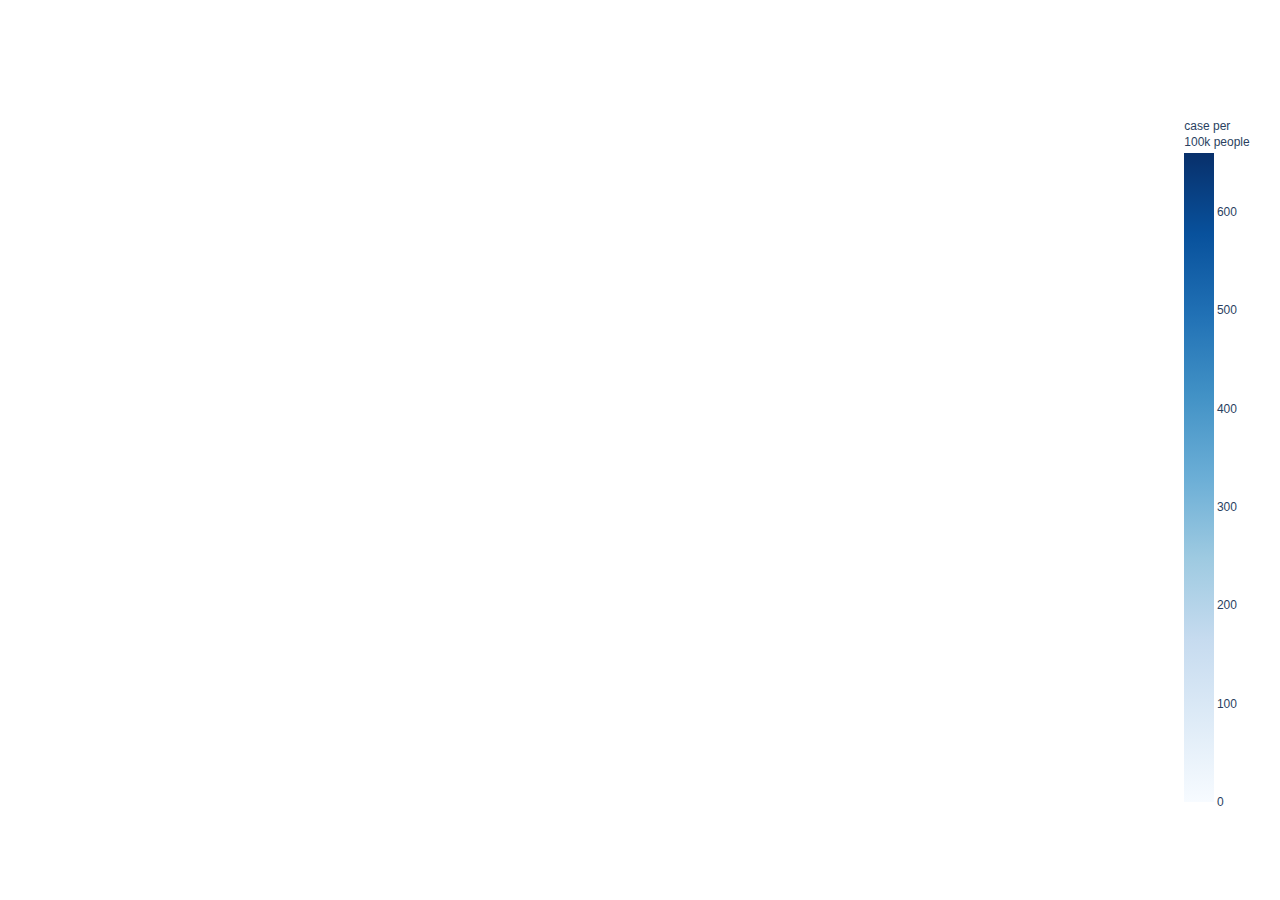
==== images/case_per_pop.html @ ee9ea663 "maps-mar28" ====
<html>
<head><meta charset="utf-8" /></head>
<body>
    <div>
        
                <script type="text/javascript">window.PlotlyConfig = {MathJaxConfig: 'local'};</script>
        <script type="text/javascript">/**
* plotly.js v1.52.2
* Copyright 2012-2020, Plotly, Inc.
* All rights reserved.
* Licensed under the MIT license
*/
!function(t){if("object"==typeof exports&&"undefined"!=typeof module)module.exports=t();else if("function"==typeof define&&define.amd)define([],t);else{("undefined"!=typeof window?window:"undefined"!=typeof global?global:"undefined"!=typeof self?self:this).Plotly=t()}}(function(){return function(){return function t(e,r,n){function a(o,s){if(!r[o]){if(!e[o]){var l="function"==typeof require&&require;if(!s&&l)return l(o,!0);if(i)return i(o,!0);var c=new Error("Cannot find module '"+o+"'");throw c.code="MODULE_NOT_FOUND",c}var u=r[o]={exports:{}};e[o][0].call(u.exports,function(t){return a(e[o][1][t]||t)},u,u.exports,t,e,r,n)}return r[o].exports}for(var i="function"==typeof require&&require,o=0;o<n.length;o++)a(n[o]);return a}}()({1:[function(t,e,r){"use strict";var n=t("../src/lib"),a={"X,X div":"direction:ltr;font-family:'Open Sans', verdana, arial, sans-serif;margin:0;padding:0;","X input,X button":"font-family:'Open Sans', verdana, arial, sans-serif;","X input:focus,X button:focus":"outline:none;","X a":"text-decoration:none;","X a:hover":"text-decoration:none;","X .crisp":"shape-rendering:crispEdges;","X .user-select-none":"-webkit-user-select:none;-moz-user-select:none;-ms-user-select:none;-o-user-select:none;user-select:none;","X svg":"overflow:hidden;","X svg a":"fill:#447adb;","X svg a:hover":"fill:#3c6dc5;","X .main-svg":"position:absolute;top:0;left:0;pointer-events:none;","X .main-svg .draglayer":"pointer-events:all;","X .cursor-default":"cursor:default;","X .cursor-pointer":"cursor:pointer;","X .cursor-crosshair":"cursor:crosshair;","X .cursor-move":"cursor:move;","X .cursor-col-resize":"cursor:col-resize;","X .cursor-row-resize":"cursor:row-resize;","X .cursor-ns-resize":"cursor:ns-resize;","X .cursor-ew-resize":"cursor:ew-resize;","X .cursor-sw-resize":"cursor:sw-resize;","X .cursor-s-resize":"cursor:s-resize;","X .cursor-se-resize":"cursor:se-resize;","X .cursor-w-resize":"cursor:w-resize;","X .cursor-e-resize":"cursor:e-resize;","X .cursor-nw-resize":"cursor:nw-resize;","X .cursor-n-resize":"cursor:n-resize;","X .cursor-ne-resize":"cursor:ne-resize;","X .cursor-grab":"cursor:-webkit-grab;cursor:grab;","X .modebar":"position:absolute;top:2px;right:2px;","X .ease-bg":"-webkit-transition:background-color 0.3s ease 0s;-moz-transition:background-color 0.3s ease 0s;-ms-transition:background-color 0.3s ease 0s;-o-transition:background-color 0.3s ease 0s;transition:background-color 0.3s ease 0s;","X .modebar--hover>:not(.watermark)":"opacity:0;-webkit-transition:opacity 0.3s ease 0s;-moz-transition:opacity 0.3s ease 0s;-ms-transition:opacity 0.3s ease 0s;-o-transition:opacity 0.3s ease 0s;transition:opacity 0.3s ease 0s;","X:hover .modebar--hover .modebar-group":"opacity:1;","X .modebar-group":"float:left;display:inline-block;box-sizing:border-box;padding-left:8px;position:relative;vertical-align:middle;white-space:nowrap;","X .modebar-btn":"position:relative;font-size:16px;padding:3px 4px;height:22px;cursor:pointer;line-height:normal;box-sizing:border-box;","X .modebar-btn svg":"position:relative;top:2px;","X .modebar.vertical":"display:flex;flex-direction:column;flex-wrap:wrap;align-content:flex-end;max-height:100%;","X .modebar.vertical svg":"top:-1px;","X .modebar.vertical .modebar-group":"display:block;float:none;padding-left:0px;padding-bottom:8px;","X .modebar.vertical .modebar-group .modebar-btn":"display:block;text-align:center;","X [data-title]:before,X [data-title]:after":"position:absolute;-webkit-transform:translate3d(0, 0, 0);-moz-transform:translate3d(0, 0, 0);-ms-transform:translate3d(0, 0, 0);-o-transform:translate3d(0, 0, 0);transform:translate3d(0, 0, 0);display:none;opacity:0;z-index:1001;pointer-events:none;top:110%;right:50%;","X [data-title]:hover:before,X [data-title]:hover:after":"display:block;opacity:1;","X [data-title]:before":"content:'';position:absolute;background:transparent;border:6px solid transparent;z-index:1002;margin-top:-12px;border-bottom-color:#69738a;margin-right:-6px;","X [data-title]:after":"content:attr(data-title);background:#69738a;color:white;padding:8px 10px;font-size:12px;line-height:12px;white-space:nowrap;margin-right:-18px;border-radius:2px;","X .vertical [data-title]:before,X .vertical [data-title]:after":"top:0%;right:200%;","X .vertical [data-title]:before":"border:6px solid transparent;border-left-color:#69738a;margin-top:8px;margin-right:-30px;","X .select-outline":"fill:none;stroke-width:1;shape-rendering:crispEdges;","X .select-outline-1":"stroke:white;","X .select-outline-2":"stroke:black;stroke-dasharray:2px 2px;",Y:"font-family:'Open Sans';position:fixed;top:50px;right:20px;z-index:10000;font-size:10pt;max-width:180px;","Y p":"margin:0;","Y .notifier-note":"min-width:180px;max-width:250px;border:1px solid #fff;z-index:3000;margin:0;background-color:#8c97af;background-color:rgba(140,151,175,0.9);color:#fff;padding:10px;overflow-wrap:break-word;word-wrap:break-word;-ms-hyphens:auto;-webkit-hyphens:auto;hyphens:auto;","Y .notifier-close":"color:#fff;opacity:0.8;float:right;padding:0 5px;background:none;border:none;font-size:20px;font-weight:bold;line-height:20px;","Y .notifier-close:hover":"color:#444;text-decoration:none;cursor:pointer;"};for(var i in a){var o=i.replace(/^,/," ,").replace(/X/g,".js-plotly-plot .plotly").replace(/Y/g,".plotly-notifier");n.addStyleRule(o,a[i])}},{"../src/lib":717}],2:[function(t,e,r){"use strict";e.exports=t("../src/transforms/aggregate")},{"../src/transforms/aggregate":1297}],3:[function(t,e,r){"use strict";e.exports=t("../src/traces/bar")},{"../src/traces/bar":864}],4:[function(t,e,r){"use strict";e.exports=t("../src/traces/barpolar")},{"../src/traces/barpolar":877}],5:[function(t,e,r){"use strict";e.exports=t("../src/traces/box")},{"../src/traces/box":887}],6:[function(t,e,r){"use strict";e.exports=t("../src/components/calendars")},{"../src/components/calendars":590}],7:[function(t,e,r){"use strict";e.exports=t("../src/traces/candlestick")},{"../src/traces/candlestick":896}],8:[function(t,e,r){"use strict";e.exports=t("../src/traces/carpet")},{"../src/traces/carpet":915}],9:[function(t,e,r){"use strict";e.exports=t("../src/traces/choropleth")},{"../src/traces/choropleth":929}],10:[function(t,e,r){"use strict";e.exports=t("../src/traces/choroplethmapbox")},{"../src/traces/choroplethmapbox":936}],11:[function(t,e,r){"use strict";e.exports=t("../src/traces/cone")},{"../src/traces/cone":942}],12:[function(t,e,r){"use strict";e.exports=t("../src/traces/contour")},{"../src/traces/contour":957}],13:[function(t,e,r){"use strict";e.exports=t("../src/traces/contourcarpet")},{"../src/traces/contourcarpet":968}],14:[function(t,e,r){"use strict";e.exports=t("../src/core")},{"../src/core":695}],15:[function(t,e,r){"use strict";e.exports=t("../src/traces/densitymapbox")},{"../src/traces/densitymapbox":976}],16:[function(t,e,r){"use strict";e.exports=t("../src/transforms/filter")},{"../src/transforms/filter":1298}],17:[function(t,e,r){"use strict";e.exports=t("../src/traces/funnel")},{"../src/traces/funnel":986}],18:[function(t,e,r){"use strict";e.exports=t("../src/traces/funnelarea")},{"../src/traces/funnelarea":995}],19:[function(t,e,r){"use strict";e.exports=t("../src/transforms/groupby")},{"../src/transforms/groupby":1299}],20:[function(t,e,r){"use strict";e.exports=t("../src/traces/heatmap")},{"../src/traces/heatmap":1008}],21:[function(t,e,r){"use strict";e.exports=t("../src/traces/heatmapgl")},{"../src/traces/heatmapgl":1017}],22:[function(t,e,r){"use strict";e.exports=t("../src/traces/histogram")},{"../src/traces/histogram":1029}],23:[function(t,e,r){"use strict";e.exports=t("../src/traces/histogram2d")},{"../src/traces/histogram2d":1035}],24:[function(t,e,r){"use strict";e.exports=t("../src/traces/histogram2dcontour")},{"../src/traces/histogram2dcontour":1039}],25:[function(t,e,r){"use strict";e.exports=t("../src/traces/image")},{"../src/traces/image":1046}],26:[function(t,e,r){"use strict";var n=t("./core");n.register([t("./bar"),t("./box"),t("./heatmap"),t("./histogram"),t("./histogram2d"),t("./histogram2dcontour"),t("./contour"),t("./scatterternary"),t("./violin"),t("./funnel"),t("./waterfall"),t("./image"),t("./pie"),t("./sunburst"),t("./treemap"),t("./funnelarea"),t("./scatter3d"),t("./surface"),t("./isosurface"),t("./volume"),t("./mesh3d"),t("./cone"),t("./streamtube"),t("./scattergeo"),t("./choropleth"),t("./scattergl"),t("./splom"),t("./pointcloud"),t("./heatmapgl"),t("./parcoords"),t("./parcats"),t("./scattermapbox"),t("./choroplethmapbox"),t("./densitymapbox"),t("./sankey"),t("./indicator"),t("./table"),t("./carpet"),t("./scattercarpet"),t("./contourcarpet"),t("./ohlc"),t("./candlestick"),t("./scatterpolar"),t("./scatterpolargl"),t("./barpolar")]),n.register([t("./aggregate"),t("./filter"),t("./groupby"),t("./sort")]),n.register([t("./calendars")]),e.exports=n},{"./aggregate":2,"./bar":3,"./barpolar":4,"./box":5,"./calendars":6,"./candlestick":7,"./carpet":8,"./choropleth":9,"./choroplethmapbox":10,"./cone":11,"./contour":12,"./contourcarpet":13,"./core":14,"./densitymapbox":15,"./filter":16,"./funnel":17,"./funnelarea":18,"./groupby":19,"./heatmap":20,"./heatmapgl":21,"./histogram":22,"./histogram2d":23,"./histogram2dcontour":24,"./image":25,"./indicator":27,"./isosurface":28,"./mesh3d":29,"./ohlc":30,"./parcats":31,"./parcoords":32,"./pie":33,"./pointcloud":34,"./sankey":35,"./scatter3d":36,"./scattercarpet":37,"./scattergeo":38,"./scattergl":39,"./scattermapbox":40,"./scatterpolar":41,"./scatterpolargl":42,"./scatterternary":43,"./sort":44,"./splom":45,"./streamtube":46,"./sunburst":47,"./surface":48,"./table":49,"./treemap":50,"./violin":51,"./volume":52,"./waterfall":53}],27:[function(t,e,r){"use strict";e.exports=t("../src/traces/indicator")},{"../src/traces/indicator":1054}],28:[function(t,e,r){"use strict";e.exports=t("../src/traces/isosurface")},{"../src/traces/isosurface":1060}],29:[function(t,e,r){"use strict";e.exports=t("../src/traces/mesh3d")},{"../src/traces/mesh3d":1065}],30:[function(t,e,r){"use strict";e.exports=t("../src/traces/ohlc")},{"../src/traces/ohlc":1070}],31:[function(t,e,r){"use strict";e.exports=t("../src/traces/parcats")},{"../src/traces/parcats":1079}],32:[function(t,e,r){"use strict";e.exports=t("../src/traces/parcoords")},{"../src/traces/parcoords":1089}],33:[function(t,e,r){"use strict";e.exports=t("../src/traces/pie")},{"../src/traces/pie":1100}],34:[function(t,e,r){"use strict";e.exports=t("../src/traces/pointcloud")},{"../src/traces/pointcloud":1109}],35:[function(t,e,r){"use strict";e.exports=t("../src/traces/sankey")},{"../src/traces/sankey":1115}],36:[function(t,e,r){"use strict";e.exports=t("../src/traces/scatter3d")},{"../src/traces/scatter3d":1152}],37:[function(t,e,r){"use strict";e.exports=t("../src/traces/scattercarpet")},{"../src/traces/scattercarpet":1159}],38:[function(t,e,r){"use strict";e.exports=t("../src/traces/scattergeo")},{"../src/traces/scattergeo":1167}],39:[function(t,e,r){"use strict";e.exports=t("../src/traces/scattergl")},{"../src/traces/scattergl":1180}],40:[function(t,e,r){"use strict";e.exports=t("../src/traces/scattermapbox")},{"../src/traces/scattermapbox":1190}],41:[function(t,e,r){"use strict";e.exports=t("../src/traces/scatterpolar")},{"../src/traces/scatterpolar":1198}],42:[function(t,e,r){"use strict";e.exports=t("../src/traces/scatterpolargl")},{"../src/traces/scatterpolargl":1205}],43:[function(t,e,r){"use strict";e.exports=t("../src/traces/scatterternary")},{"../src/traces/scatterternary":1213}],44:[function(t,e,r){"use strict";e.exports=t("../src/transforms/sort")},{"../src/transforms/sort":1301}],45:[function(t,e,r){"use strict";e.exports=t("../src/traces/splom")},{"../src/traces/splom":1222}],46:[function(t,e,r){"use strict";e.exports=t("../src/traces/streamtube")},{"../src/traces/streamtube":1230}],47:[function(t,e,r){"use strict";e.exports=t("../src/traces/sunburst")},{"../src/traces/sunburst":1238}],48:[function(t,e,r){"use strict";e.exports=t("../src/traces/surface")},{"../src/traces/surface":1247}],49:[function(t,e,r){"use strict";e.exports=t("../src/traces/table")},{"../src/traces/table":1255}],50:[function(t,e,r){"use strict";e.exports=t("../src/traces/treemap")},{"../src/traces/treemap":1264}],51:[function(t,e,r){"use strict";e.exports=t("../src/traces/violin")},{"../src/traces/violin":1276}],52:[function(t,e,r){"use strict";e.exports=t("../src/traces/volume")},{"../src/traces/volume":1284}],53:[function(t,e,r){"use strict";e.exports=t("../src/traces/waterfall")},{"../src/traces/waterfall":1292}],54:[function(t,e,r){"use strict";e.exports=function(t){var e=(t=t||{}).eye||[0,0,1],r=t.center||[0,0,0],s=t.up||[0,1,0],l=t.distanceLimits||[0,1/0],c=t.mode||"turntable",u=n(),h=a(),f=i();return u.setDistanceLimits(l[0],l[1]),u.lookAt(0,e,r,s),h.setDistanceLimits(l[0],l[1]),h.lookAt(0,e,r,s),f.setDistanceLimits(l[0],l[1]),f.lookAt(0,e,r,s),new o({turntable:u,orbit:h,matrix:f},c)};var n=t("turntable-camera-controller"),a=t("orbit-camera-controller"),i=t("matrix-camera-controller");function o(t,e){this._controllerNames=Object.keys(t),this._controllerList=this._controllerNames.map(function(e){return t[e]}),this._mode=e,this._active=t[e],this._active||(this._mode="turntable",this._active=t.turntable),this.modes=this._controllerNames,this.computedMatrix=this._active.computedMatrix,this.computedEye=this._active.computedEye,this.computedUp=this._active.computedUp,this.computedCenter=this._active.computedCenter,this.computedRadius=this._active.computedRadius}var s=o.prototype;[["flush",1],["idle",1],["lookAt",4],["rotate",4],["pan",4],["translate",4],["setMatrix",2],["setDistanceLimits",2],["setDistance",2]].forEach(function(t){for(var e=t[0],r=[],n=0;n<t[1];++n)r.push("a"+n);var a="var cc=this._controllerList;for(var i=0;i<cc.length;++i){cc[i]."+t[0]+"("+r.join()+")}";s[e]=Function.apply(null,r.concat(a))}),s.recalcMatrix=function(t){this._active.recalcMatrix(t)},s.getDistance=function(t){return this._active.getDistance(t)},s.getDistanceLimits=function(t){return this._active.getDistanceLimits(t)},s.lastT=function(){return this._active.lastT()},s.setMode=function(t){if(t!==this._mode){var e=this._controllerNames.indexOf(t);if(!(e<0)){var r=this._active,n=this._controllerList[e],a=Math.max(r.lastT(),n.lastT());r.recalcMatrix(a),n.setMatrix(a,r.computedMatrix),this._active=n,this._mode=t,this.computedMatrix=this._active.computedMatrix,this.computedEye=this._active.computedEye,this.computedUp=this._active.computedUp,this.computedCenter=this._active.computedCenter,this.computedRadius=this._active.computedRadius}}},s.getMode=function(){return this._mode}},{"matrix-camera-controller":435,"orbit-camera-controller":458,"turntable-camera-controller":541}],55:[function(t,e,r){var n,a;n=this,a=function(t,e,r,n,a){"use strict";function i(t){return t.target.depth}function o(t,e){return t.sourceLinks.length?t.depth:e-1}function s(t){return function(){return t}}a=a&&a.hasOwnProperty("default")?a.default:a;var l="function"==typeof Symbol&&"symbol"==typeof Symbol.iterator?function(t){return typeof t}:function(t){return t&&"function"==typeof Symbol&&t.constructor===Symbol&&t!==Symbol.prototype?"symbol":typeof t};function c(t,e){return h(t.source,e.source)||t.index-e.index}function u(t,e){return h(t.target,e.target)||t.index-e.index}function h(t,e){return t.partOfCycle===e.partOfCycle?t.y0-e.y0:"top"===t.circularLinkType||"bottom"===e.circularLinkType?-1:1}function f(t){return t.value}function p(t){return(t.y0+t.y1)/2}function d(t){return p(t.source)}function g(t){return p(t.target)}function v(t){return t.index}function m(t){return t.nodes}function y(t){return t.links}function x(t,e){var r=t.get(e);if(!r)throw new Error("missing: "+e);return r}function b(t,e){return e(t)}var _=25,w=10,k=.3;function T(t,e){var r=0,n=0;t.links.forEach(function(a){a.circular&&(a.source.circularLinkType||a.target.circularLinkType?a.circularLinkType=a.source.circularLinkType?a.source.circularLinkType:a.target.circularLinkType:a.circularLinkType=r<n?"top":"bottom","top"==a.circularLinkType?r+=1:n+=1,t.nodes.forEach(function(t){b(t,e)!=b(a.source,e)&&b(t,e)!=b(a.target,e)||(t.circularLinkType=a.circularLinkType)}))}),t.links.forEach(function(t){t.circular&&(t.source.circularLinkType==t.target.circularLinkType&&(t.circularLinkType=t.source.circularLinkType),Y(t,e)&&(t.circularLinkType=t.source.circularLinkType))})}function M(t){var e=Math.abs(t.y1-t.y0),r=Math.abs(t.target.x0-t.source.x1);return Math.atan(r/e)}function A(t,e){var r=0;t.sourceLinks.forEach(function(t){r=t.circular&&!Y(t,e)?r+1:r});var n=0;return t.targetLinks.forEach(function(t){n=t.circular&&!Y(t,e)?n+1:n}),r+n}function S(t){var e=t.source.sourceLinks,r=0;e.forEach(function(t){r=t.circular?r+1:r});var n=t.target.targetLinks,a=0;return n.forEach(function(t){a=t.circular?a+1:a}),!(r>1||a>1)}function E(t,e,r){return t.sort(C),t.forEach(function(n,a){var i,o,s=0;if(Y(n,r)&&S(n))n.circularPathData.verticalBuffer=s+n.width/2;else{for(var l=0;l<a;l++)if(i=t[a],o=t[l],!(i.source.column<o.target.column||i.target.column>o.source.column)){var c=t[l].circularPathData.verticalBuffer+t[l].width/2+e;s=c>s?c:s}n.circularPathData.verticalBuffer=s+n.width/2}}),t}function L(t,r,a,i){var o=e.min(t.links,function(t){return t.source.y0});t.links.forEach(function(t){t.circular&&(t.circularPathData={})}),E(t.links.filter(function(t){return"top"==t.circularLinkType}),r,i),E(t.links.filter(function(t){return"bottom"==t.circularLinkType}),r,i),t.links.forEach(function(e){if(e.circular){if(e.circularPathData.arcRadius=e.width+w,e.circularPathData.leftNodeBuffer=5,e.circularPathData.rightNodeBuffer=5,e.circularPathData.sourceWidth=e.source.x1-e.source.x0,e.circularPathData.sourceX=e.source.x0+e.circularPathData.sourceWidth,e.circularPathData.targetX=e.target.x0,e.circularPathData.sourceY=e.y0,e.circularPathData.targetY=e.y1,Y(e,i)&&S(e))e.circularPathData.leftSmallArcRadius=w+e.width/2,e.circularPathData.leftLargeArcRadius=w+e.width/2,e.circularPathData.rightSmallArcRadius=w+e.width/2,e.circularPathData.rightLargeArcRadius=w+e.width/2,"bottom"==e.circularLinkType?(e.circularPathData.verticalFullExtent=e.source.y1+_+e.circularPathData.verticalBuffer,e.circularPathData.verticalLeftInnerExtent=e.circularPathData.verticalFullExtent-e.circularPathData.leftLargeArcRadius,e.circularPathData.verticalRightInnerExtent=e.circularPathData.verticalFullExtent-e.circularPathData.rightLargeArcRadius):(e.circularPathData.verticalFullExtent=e.source.y0-_-e.circularPathData.verticalBuffer,e.circularPathData.verticalLeftInnerExtent=e.circularPathData.verticalFullExtent+e.circularPathData.leftLargeArcRadius,e.circularPathData.verticalRightInnerExtent=e.circularPathData.verticalFullExtent+e.circularPathData.rightLargeArcRadius);else{var s=e.source.column,l=e.circularLinkType,c=t.links.filter(function(t){return t.source.column==s&&t.circularLinkType==l});"bottom"==e.circularLinkType?c.sort(O):c.sort(P);var u=0;c.forEach(function(t,n){t.circularLinkID==e.circularLinkID&&(e.circularPathData.leftSmallArcRadius=w+e.width/2+u,e.circularPathData.leftLargeArcRadius=w+e.width/2+n*r+u),u+=t.width}),s=e.target.column,c=t.links.filter(function(t){return t.target.column==s&&t.circularLinkType==l}),"bottom"==e.circularLinkType?c.sort(I):c.sort(z),u=0,c.forEach(function(t,n){t.circularLinkID==e.circularLinkID&&(e.circularPathData.rightSmallArcRadius=w+e.width/2+u,e.circularPathData.rightLargeArcRadius=w+e.width/2+n*r+u),u+=t.width}),"bottom"==e.circularLinkType?(e.circularPathData.verticalFullExtent=Math.max(a,e.source.y1,e.target.y1)+_+e.circularPathData.verticalBuffer,e.circularPathData.verticalLeftInnerExtent=e.circularPathData.verticalFullExtent-e.circularPathData.leftLargeArcRadius,e.circularPathData.verticalRightInnerExtent=e.circularPathData.verticalFullExtent-e.circularPathData.rightLargeArcRadius):(e.circularPathData.verticalFullExtent=o-_-e.circularPathData.verticalBuffer,e.circularPathData.verticalLeftInnerExtent=e.circularPathData.verticalFullExtent+e.circularPathData.leftLargeArcRadius,e.circularPathData.verticalRightInnerExtent=e.circularPathData.verticalFullExtent+e.circularPathData.rightLargeArcRadius)}e.circularPathData.leftInnerExtent=e.circularPathData.sourceX+e.circularPathData.leftNodeBuffer,e.circularPathData.rightInnerExtent=e.circularPathData.targetX-e.circularPathData.rightNodeBuffer,e.circularPathData.leftFullExtent=e.circularPathData.sourceX+e.circularPathData.leftLargeArcRadius+e.circularPathData.leftNodeBuffer,e.circularPathData.rightFullExtent=e.circularPathData.targetX-e.circularPathData.rightLargeArcRadius-e.circularPathData.rightNodeBuffer}if(e.circular)e.path=function(t){var e="";e="top"==t.circularLinkType?"M"+t.circularPathData.sourceX+" "+t.circularPathData.sourceY+" L"+t.circularPathData.leftInnerExtent+" "+t.circularPathData.sourceY+" A"+t.circularPathData.leftLargeArcRadius+" "+t.circularPathData.leftSmallArcRadius+" 0 0 0 "+t.circularPathData.leftFullExtent+" "+(t.circularPathData.sourceY-t.circularPathData.leftSmallArcRadius)+" L"+t.circularPathData.leftFullExtent+" "+t.circularPathData.verticalLeftInnerExtent+" A"+t.circularPathData.leftLargeArcRadius+" "+t.circularPathData.leftLargeArcRadius+" 0 0 0 "+t.circularPathData.leftInnerExtent+" "+t.circularPathData.verticalFullExtent+" L"+t.circularPathData.rightInnerExtent+" "+t.circularPathData.verticalFullExtent+" A"+t.circularPathData.rightLargeArcRadius+" "+t.circularPathData.rightLargeArcRadius+" 0 0 0 "+t.circularPathData.rightFullExtent+" "+t.circularPathData.verticalRightInnerExtent+" L"+t.circularPathData.rightFullExtent+" "+(t.circularPathData.targetY-t.circularPathData.rightSmallArcRadius)+" A"+t.circularPathData.rightLargeArcRadius+" "+t.circularPathData.rightSmallArcRadius+" 0 0 0 "+t.circularPathData.rightInnerExtent+" "+t.circularPathData.targetY+" L"+t.circularPathData.targetX+" "+t.circularPathData.targetY:"M"+t.circularPathData.sourceX+" "+t.circularPathData.sourceY+" L"+t.circularPathData.leftInnerExtent+" "+t.circularPathData.sourceY+" A"+t.circularPathData.leftLargeArcRadius+" "+t.circularPathData.leftSmallArcRadius+" 0 0 1 "+t.circularPathData.leftFullExtent+" "+(t.circularPathData.sourceY+t.circularPathData.leftSmallArcRadius)+" L"+t.circularPathData.leftFullExtent+" "+t.circularPathData.verticalLeftInnerExtent+" A"+t.circularPathData.leftLargeArcRadius+" "+t.circularPathData.leftLargeArcRadius+" 0 0 1 "+t.circularPathData.leftInnerExtent+" "+t.circularPathData.verticalFullExtent+" L"+t.circularPathData.rightInnerExtent+" "+t.circularPathData.verticalFullExtent+" A"+t.circularPathData.rightLargeArcRadius+" "+t.circularPathData.rightLargeArcRadius+" 0 0 1 "+t.circularPathData.rightFullExtent+" "+t.circularPathData.verticalRightInnerExtent+" L"+t.circularPathData.rightFullExtent+" "+(t.circularPathData.targetY+t.circularPathData.rightSmallArcRadius)+" A"+t.circularPathData.rightLargeArcRadius+" "+t.circularPathData.rightSmallArcRadius+" 0 0 1 "+t.circularPathData.rightInnerExtent+" "+t.circularPathData.targetY+" L"+t.circularPathData.targetX+" "+t.circularPathData.targetY;return e}(e);else{var h=n.linkHorizontal().source(function(t){return[t.source.x0+(t.source.x1-t.source.x0),t.y0]}).target(function(t){return[t.target.x0,t.y1]});e.path=h(e)}})}function C(t,e){return D(t)==D(e)?"bottom"==t.circularLinkType?O(t,e):P(t,e):D(e)-D(t)}function P(t,e){return t.y0-e.y0}function O(t,e){return e.y0-t.y0}function z(t,e){return t.y1-e.y1}function I(t,e){return e.y1-t.y1}function D(t){return t.target.column-t.source.column}function R(t){return t.target.x0-t.source.x1}function F(t,e){var r=M(t),n=R(e)/Math.tan(r);return"up"==G(t)?t.y1+n:t.y1-n}function B(t,e){var r=M(t),n=R(e)/Math.tan(r);return"up"==G(t)?t.y1-n:t.y1+n}function N(t,e,r,n){t.links.forEach(function(a){if(!a.circular&&a.target.column-a.source.column>1){var i=a.source.column+1,o=a.target.column-1,s=1,l=o-i+1;for(s=1;i<=o;i++,s++)t.nodes.forEach(function(o){if(o.column==i){var c,u=s/(l+1),h=Math.pow(1-u,3),f=3*u*Math.pow(1-u,2),p=3*Math.pow(u,2)*(1-u),d=Math.pow(u,3),g=h*a.y0+f*a.y0+p*a.y1+d*a.y1,v=g-a.width/2,m=g+a.width/2;v>o.y0&&v<o.y1?(c=o.y1-v+10,c="bottom"==o.circularLinkType?c:-c,o=V(o,c,e,r),t.nodes.forEach(function(t){b(t,n)!=b(o,n)&&t.column==o.column&&j(o,t)&&V(t,c,e,r)})):m>o.y0&&m<o.y1?(c=m-o.y0+10,o=V(o,c,e,r),t.nodes.forEach(function(t){b(t,n)!=b(o,n)&&t.column==o.column&&t.y0<o.y1&&t.y1>o.y1&&V(t,c,e,r)})):v<o.y0&&m>o.y1&&(c=m-o.y0+10,o=V(o,c,e,r),t.nodes.forEach(function(t){b(t,n)!=b(o,n)&&t.column==o.column&&t.y0<o.y1&&t.y1>o.y1&&V(t,c,e,r)}))}})}})}function j(t,e){return t.y0>e.y0&&t.y0<e.y1||(t.y1>e.y0&&t.y1<e.y1||t.y0<e.y0&&t.y1>e.y1)}function V(t,e,r,n){return t.y0+e>=r&&t.y1+e<=n&&(t.y0=t.y0+e,t.y1=t.y1+e,t.targetLinks.forEach(function(t){t.y1=t.y1+e}),t.sourceLinks.forEach(function(t){t.y0=t.y0+e})),t}function U(t,e,r,n){t.nodes.forEach(function(a){n&&a.y+(a.y1-a.y0)>e&&(a.y=a.y-(a.y+(a.y1-a.y0)-e));var i=t.links.filter(function(t){return b(t.source,r)==b(a,r)}),o=i.length;o>1&&i.sort(function(t,e){if(!t.circular&&!e.circular){if(t.target.column==e.target.column)return t.y1-e.y1;if(!H(t,e))return t.y1-e.y1;if(t.target.column>e.target.column){var r=B(e,t);return t.y1-r}if(e.target.column>t.target.column)return B(t,e)-e.y1}return t.circular&&!e.circular?"top"==t.circularLinkType?-1:1:e.circular&&!t.circular?"top"==e.circularLinkType?1:-1:t.circular&&e.circular?t.circularLinkType===e.circularLinkType&&"top"==t.circularLinkType?t.target.column===e.target.column?t.target.y1-e.target.y1:e.target.column-t.target.column:t.circularLinkType===e.circularLinkType&&"bottom"==t.circularLinkType?t.target.column===e.target.column?e.target.y1-t.target.y1:t.target.column-e.target.column:"top"==t.circularLinkType?-1:1:void 0});var s=a.y0;i.forEach(function(t){t.y0=s+t.width/2,s+=t.width}),i.forEach(function(t,e){if("bottom"==t.circularLinkType){for(var r=e+1,n=0;r<o;r++)n+=i[r].width;t.y0=a.y1-n-t.width/2}})})}function q(t,e,r){t.nodes.forEach(function(e){var n=t.links.filter(function(t){return b(t.target,r)==b(e,r)}),a=n.length;a>1&&n.sort(function(t,e){if(!t.circular&&!e.circular){if(t.source.column==e.source.column)return t.y0-e.y0;if(!H(t,e))return t.y0-e.y0;if(e.source.column<t.source.column){var r=F(e,t);return t.y0-r}if(t.source.column<e.source.column)return F(t,e)-e.y0}return t.circular&&!e.circular?"top"==t.circularLinkType?-1:1:e.circular&&!t.circular?"top"==e.circularLinkType?1:-1:t.circular&&e.circular?t.circularLinkType===e.circularLinkType&&"top"==t.circularLinkType?t.source.column===e.source.column?t.source.y1-e.source.y1:t.source.column-e.source.column:t.circularLinkType===e.circularLinkType&&"bottom"==t.circularLinkType?t.source.column===e.source.column?t.source.y1-e.source.y1:e.source.column-t.source.column:"top"==t.circularLinkType?-1:1:void 0});var i=e.y0;n.forEach(function(t){t.y1=i+t.width/2,i+=t.width}),n.forEach(function(t,r){if("bottom"==t.circularLinkType){for(var i=r+1,o=0;i<a;i++)o+=n[i].width;t.y1=e.y1-o-t.width/2}})})}function H(t,e){return G(t)==G(e)}function G(t){return t.y0-t.y1>0?"up":"down"}function Y(t,e){return b(t.source,e)==b(t.target,e)}t.sankeyCircular=function(){var t,n,i=0,b=0,M=1,S=1,E=24,C=v,P=o,O=m,z=y,I=32,D=2,R=null;function F(){var o={nodes:O.apply(null,arguments),links:z.apply(null,arguments)};!function(t){t.nodes.forEach(function(t,e){t.index=e,t.sourceLinks=[],t.targetLinks=[]});var e=r.map(t.nodes,C);t.links.forEach(function(t,r){t.index=r;var n=t.source,a=t.target;"object"!==("undefined"==typeof n?"undefined":l(n))&&(n=t.source=x(e,n)),"object"!==("undefined"==typeof a?"undefined":l(a))&&(a=t.target=x(e,a)),n.sourceLinks.push(t),a.targetLinks.push(t)})}(o),function(t,e,r){var n=0;if(null===r){for(var i=[],o=0;o<t.links.length;o++){var s=t.links[o],l=s.source.index,c=s.target.index;i[l]||(i[l]=[]),i[c]||(i[c]=[]),-1===i[l].indexOf(c)&&i[l].push(c)}var u=a(i);u.sort(function(t,e){return t.length-e.length});var h={};for(o=0;o<u.length;o++){var f=u[o],p=f.slice(-2);h[p[0]]||(h[p[0]]={}),h[p[0]][p[1]]=!0}t.links.forEach(function(t){var e=t.target.index,r=t.source.index;e===r||h[r]&&h[r][e]?(t.circular=!0,t.circularLinkID=n,n+=1):t.circular=!1})}else t.links.forEach(function(t){t.source[r]<t.target[r]?t.circular=!1:(t.circular=!0,t.circularLinkID=n,n+=1)})}(o,0,R),function(t){t.nodes.forEach(function(t){t.partOfCycle=!1,t.value=Math.max(e.sum(t.sourceLinks,f),e.sum(t.targetLinks,f)),t.sourceLinks.forEach(function(e){e.circular&&(t.partOfCycle=!0,t.circularLinkType=e.circularLinkType)}),t.targetLinks.forEach(function(e){e.circular&&(t.partOfCycle=!0,t.circularLinkType=e.circularLinkType)})})}(o),function(t){var e,r,n;for(e=t.nodes,r=[],n=0;e.length;++n,e=r,r=[])e.forEach(function(t){t.depth=n,t.sourceLinks.forEach(function(t){r.indexOf(t.target)<0&&!t.circular&&r.push(t.target)})});for(e=t.nodes,r=[],n=0;e.length;++n,e=r,r=[])e.forEach(function(t){t.height=n,t.targetLinks.forEach(function(t){r.indexOf(t.source)<0&&!t.circular&&r.push(t.source)})});t.nodes.forEach(function(t){t.column=Math.floor(P.call(null,t,n))})}(o),T(o,C),function(a,o,s){var l=r.nest().key(function(t){return t.column}).sortKeys(e.ascending).entries(a.nodes).map(function(t){return t.values});(function(r){if(n){var o=1/0;l.forEach(function(t){var e=S*n/(t.length+1);o=e<o?e:o}),t=o}var s=e.min(l,function(r){return(S-b-(r.length-1)*t)/e.sum(r,f)});s*=k,a.links.forEach(function(t){t.width=t.value*s});var c=function(t){var r=0,n=0,a=0,i=0,o=e.max(t.nodes,function(t){return t.column});return t.links.forEach(function(t){t.circular&&("top"==t.circularLinkType?r+=t.width:n+=t.width,0==t.target.column&&(i+=t.width),t.source.column==o&&(a+=t.width))}),{top:r=r>0?r+_+w:r,bottom:n=n>0?n+_+w:n,left:i=i>0?i+_+w:i,right:a=a>0?a+_+w:a}}(a),u=function(t,r){var n=e.max(t.nodes,function(t){return t.column}),a=M-i,o=S-b,s=a+r.right+r.left,l=o+r.top+r.bottom,c=a/s,u=o/l;return i=i*c+r.left,M=0==r.right?M:M*c,b=b*u+r.top,S*=u,t.nodes.forEach(function(t){t.x0=i+t.column*((M-i-E)/n),t.x1=t.x0+E}),u}(a,c);s*=u,a.links.forEach(function(t){t.width=t.value*s}),l.forEach(function(t){var e=t.length;t.forEach(function(t,n){t.depth==l.length-1&&1==e?(t.y0=S/2-t.value*s,t.y1=t.y0+t.value*s):0==t.depth&&1==e?(t.y0=S/2-t.value*s,t.y1=t.y0+t.value*s):t.partOfCycle?0==A(t,r)?(t.y0=S/2+n,t.y1=t.y0+t.value*s):"top"==t.circularLinkType?(t.y0=b+n,t.y1=t.y0+t.value*s):(t.y0=S-t.value*s-n,t.y1=t.y0+t.value*s):0==c.top||0==c.bottom?(t.y0=(S-b)/e*n,t.y1=t.y0+t.value*s):(t.y0=(S-b)/2-e/2+n,t.y1=t.y0+t.value*s)})})})(s),m();for(var c=1,u=o;u>0;--u)v(c*=.99,s),m();function v(t,r){var n=l.length;l.forEach(function(a){var i=a.length,o=a[0].depth;a.forEach(function(a){var s;if(a.sourceLinks.length||a.targetLinks.length)if(a.partOfCycle&&A(a,r)>0);else if(0==o&&1==i)s=a.y1-a.y0,a.y0=S/2-s/2,a.y1=S/2+s/2;else if(o==n-1&&1==i)s=a.y1-a.y0,a.y0=S/2-s/2,a.y1=S/2+s/2;else{var l=e.mean(a.sourceLinks,g),c=e.mean(a.targetLinks,d),u=((l&&c?(l+c)/2:l||c)-p(a))*t;a.y0+=u,a.y1+=u}})})}function m(){l.forEach(function(e){var r,n,a,i=b,o=e.length;for(e.sort(h),a=0;a<o;++a)r=e[a],(n=i-r.y0)>0&&(r.y0+=n,r.y1+=n),i=r.y1+t;if((n=i-t-S)>0)for(i=r.y0-=n,r.y1-=n,a=o-2;a>=0;--a)r=e[a],(n=r.y1+t-i)>0&&(r.y0-=n,r.y1-=n),i=r.y0})}}(o,I,C),B(o);for(var s=0;s<4;s++)U(o,S,C),q(o,0,C),N(o,b,S,C),U(o,S,C),q(o,0,C);return function(t,r,n){var a=t.nodes,i=t.links,o=!1,s=!1;if(i.forEach(function(t){"top"==t.circularLinkType?o=!0:"bottom"==t.circularLinkType&&(s=!0)}),0==o||0==s){var l=e.min(a,function(t){return t.y0}),c=e.max(a,function(t){return t.y1}),u=c-l,h=n-r,f=h/u;a.forEach(function(t){var e=(t.y1-t.y0)*f;t.y0=(t.y0-l)*f,t.y1=t.y0+e}),i.forEach(function(t){t.y0=(t.y0-l)*f,t.y1=(t.y1-l)*f,t.width=t.width*f})}}(o,b,S),L(o,D,S,C),o}function B(t){t.nodes.forEach(function(t){t.sourceLinks.sort(u),t.targetLinks.sort(c)}),t.nodes.forEach(function(t){var e=t.y0,r=e,n=t.y1,a=n;t.sourceLinks.forEach(function(t){t.circular?(t.y0=n-t.width/2,n-=t.width):(t.y0=e+t.width/2,e+=t.width)}),t.targetLinks.forEach(function(t){t.circular?(t.y1=a-t.width/2,a-=t.width):(t.y1=r+t.width/2,r+=t.width)})})}return F.nodeId=function(t){return arguments.length?(C="function"==typeof t?t:s(t),F):C},F.nodeAlign=function(t){return arguments.length?(P="function"==typeof t?t:s(t),F):P},F.nodeWidth=function(t){return arguments.length?(E=+t,F):E},F.nodePadding=function(e){return arguments.length?(t=+e,F):t},F.nodes=function(t){return arguments.length?(O="function"==typeof t?t:s(t),F):O},F.links=function(t){return arguments.length?(z="function"==typeof t?t:s(t),F):z},F.size=function(t){return arguments.length?(i=b=0,M=+t[0],S=+t[1],F):[M-i,S-b]},F.extent=function(t){return arguments.length?(i=+t[0][0],M=+t[1][0],b=+t[0][1],S=+t[1][1],F):[[i,b],[M,S]]},F.iterations=function(t){return arguments.length?(I=+t,F):I},F.circularLinkGap=function(t){return arguments.length?(D=+t,F):D},F.nodePaddingRatio=function(t){return arguments.length?(n=+t,F):n},F.sortNodes=function(t){return arguments.length?(R=t,F):R},F.update=function(t){return T(t,C),B(t),t.links.forEach(function(t){t.circular&&(t.circularLinkType=t.y0+t.y1<S?"top":"bottom",t.source.circularLinkType=t.circularLinkType,t.target.circularLinkType=t.circularLinkType)}),U(t,S,C,!1),q(t,0,C),L(t,D,S,C),t},F},t.sankeyCenter=function(t){return t.targetLinks.length?t.depth:t.sourceLinks.length?e.min(t.sourceLinks,i)-1:0},t.sankeyLeft=function(t){return t.depth},t.sankeyRight=function(t,e){return e-1-t.height},t.sankeyJustify=o,Object.defineProperty(t,"__esModule",{value:!0})},"object"==typeof r&&"undefined"!=typeof e?a(r,t("d3-array"),t("d3-collection"),t("d3-shape"),t("elementary-circuits-directed-graph")):a(n.d3=n.d3||{},n.d3,n.d3,n.d3,null)},{"d3-array":154,"d3-collection":155,"d3-shape":163,"elementary-circuits-directed-graph":175}],56:[function(t,e,r){var n,a;n=this,a=function(t,e,r,n){"use strict";function a(t){return t.target.depth}function i(t,e){return t.sourceLinks.length?t.depth:e-1}function o(t){return function(){return t}}function s(t,e){return c(t.source,e.source)||t.index-e.index}function l(t,e){return c(t.target,e.target)||t.index-e.index}function c(t,e){return t.y0-e.y0}function u(t){return t.value}function h(t){return(t.y0+t.y1)/2}function f(t){return h(t.source)*t.value}function p(t){return h(t.target)*t.value}function d(t){return t.index}function g(t){return t.nodes}function v(t){return t.links}function m(t,e){var r=t.get(e);if(!r)throw new Error("missing: "+e);return r}function y(t){return[t.source.x1,t.y0]}function x(t){return[t.target.x0,t.y1]}t.sankey=function(){var t=0,n=0,a=1,y=1,x=24,b=8,_=d,w=i,k=g,T=v,M=32,A=2/3;function S(){var i={nodes:k.apply(null,arguments),links:T.apply(null,arguments)};return function(t){t.nodes.forEach(function(t,e){t.index=e,t.sourceLinks=[],t.targetLinks=[]});var e=r.map(t.nodes,_);t.links.forEach(function(t,r){t.index=r;var n=t.source,a=t.target;"object"!=typeof n&&(n=t.source=m(e,n)),"object"!=typeof a&&(a=t.target=m(e,a)),n.sourceLinks.push(t),a.targetLinks.push(t)})}(i),function(t){t.nodes.forEach(function(t){t.value=Math.max(e.sum(t.sourceLinks,u),e.sum(t.targetLinks,u))})}(i),function(e){var r,n,i;for(r=e.nodes,n=[],i=0;r.length;++i,r=n,n=[])r.forEach(function(t){t.depth=i,t.sourceLinks.forEach(function(t){n.indexOf(t.target)<0&&n.push(t.target)})});for(r=e.nodes,n=[],i=0;r.length;++i,r=n,n=[])r.forEach(function(t){t.height=i,t.targetLinks.forEach(function(t){n.indexOf(t.source)<0&&n.push(t.source)})});var o=(a-t-x)/(i-1);e.nodes.forEach(function(e){e.x1=(e.x0=t+Math.max(0,Math.min(i-1,Math.floor(w.call(null,e,i))))*o)+x})}(i),function(t){var a=r.nest().key(function(t){return t.x0}).sortKeys(e.ascending).entries(t.nodes).map(function(t){return t.values});(function(){var r=e.max(a,function(t){return t.length}),i=A*(y-n)/(r-1);b>i&&(b=i);var o=e.min(a,function(t){return(y-n-(t.length-1)*b)/e.sum(t,u)});a.forEach(function(t){t.forEach(function(t,e){t.y1=(t.y0=e)+t.value*o})}),t.links.forEach(function(t){t.width=t.value*o})})(),d();for(var i=1,o=M;o>0;--o)l(i*=.99),d(),s(i),d();function s(t){a.forEach(function(r){r.forEach(function(r){if(r.targetLinks.length){var n=(e.sum(r.targetLinks,f)/e.sum(r.targetLinks,u)-h(r))*t;r.y0+=n,r.y1+=n}})})}function l(t){a.slice().reverse().forEach(function(r){r.forEach(function(r){if(r.sourceLinks.length){var n=(e.sum(r.sourceLinks,p)/e.sum(r.sourceLinks,u)-h(r))*t;r.y0+=n,r.y1+=n}})})}function d(){a.forEach(function(t){var e,r,a,i=n,o=t.length;for(t.sort(c),a=0;a<o;++a)e=t[a],(r=i-e.y0)>0&&(e.y0+=r,e.y1+=r),i=e.y1+b;if((r=i-b-y)>0)for(i=e.y0-=r,e.y1-=r,a=o-2;a>=0;--a)e=t[a],(r=e.y1+b-i)>0&&(e.y0-=r,e.y1-=r),i=e.y0})}}(i),E(i),i}function E(t){t.nodes.forEach(function(t){t.sourceLinks.sort(l),t.targetLinks.sort(s)}),t.nodes.forEach(function(t){var e=t.y0,r=e;t.sourceLinks.forEach(function(t){t.y0=e+t.width/2,e+=t.width}),t.targetLinks.forEach(function(t){t.y1=r+t.width/2,r+=t.width})})}return S.update=function(t){return E(t),t},S.nodeId=function(t){return arguments.length?(_="function"==typeof t?t:o(t),S):_},S.nodeAlign=function(t){return arguments.length?(w="function"==typeof t?t:o(t),S):w},S.nodeWidth=function(t){return arguments.length?(x=+t,S):x},S.nodePadding=function(t){return arguments.length?(b=+t,S):b},S.nodes=function(t){return arguments.length?(k="function"==typeof t?t:o(t),S):k},S.links=function(t){return arguments.length?(T="function"==typeof t?t:o(t),S):T},S.size=function(e){return arguments.length?(t=n=0,a=+e[0],y=+e[1],S):[a-t,y-n]},S.extent=function(e){return arguments.length?(t=+e[0][0],a=+e[1][0],n=+e[0][1],y=+e[1][1],S):[[t,n],[a,y]]},S.iterations=function(t){return arguments.length?(M=+t,S):M},S},t.sankeyCenter=function(t){return t.targetLinks.length?t.depth:t.sourceLinks.length?e.min(t.sourceLinks,a)-1:0},t.sankeyLeft=function(t){return t.depth},t.sankeyRight=function(t,e){return e-1-t.height},t.sankeyJustify=i,t.sankeyLinkHorizontal=function(){return n.linkHorizontal().source(y).target(x)},Object.defineProperty(t,"__esModule",{value:!0})},"object"==typeof r&&"undefined"!=typeof e?a(r,t("d3-array"),t("d3-collection"),t("d3-shape")):a(n.d3=n.d3||{},n.d3,n.d3,n.d3)},{"d3-array":154,"d3-collection":155,"d3-shape":163}],57:[function(t,e,r){"use strict";Object.defineProperty(r,"__esModule",{value:!0});var n=t("@turf/meta"),a=6378137;function i(t){var e=0;if(t&&t.length>0){e+=Math.abs(o(t[0]));for(var r=1;r<t.length;r++)e-=Math.abs(o(t[r]))}return e}function o(t){var e,r,n,i,o,l,c=0,u=t.length;if(u>2){for(l=0;l<u;l++)l===u-2?(n=u-2,i=u-1,o=0):l===u-1?(n=u-1,i=0,o=1):(n=l,i=l+1,o=l+2),e=t[n],r=t[i],c+=(s(t[o][0])-s(e[0]))*Math.sin(s(r[1]));c=c*a*a/2}return c}function s(t){return t*Math.PI/180}r.default=function(t){return n.geomReduce(t,function(t,e){return t+function(t){var e,r=0;switch(t.type){case"Polygon":return i(t.coordinates);case"MultiPolygon":for(e=0;e<t.coordinates.length;e++)r+=i(t.coordinates[e]);return r;case"Point":case"MultiPoint":case"LineString":case"MultiLineString":return 0}return 0}(e)},0)}},{"@turf/meta":61}],58:[function(t,e,r){"use strict";Object.defineProperty(r,"__esModule",{value:!0});var n=t("@turf/meta");r.default=function(t){var e=[1/0,1/0,-1/0,-1/0];return n.coordEach(t,function(t){e[0]>t[0]&&(e[0]=t[0]),e[1]>t[1]&&(e[1]=t[1]),e[2]<t[0]&&(e[2]=t[0]),e[3]<t[1]&&(e[3]=t[1])}),e}},{"@turf/meta":61}],59:[function(t,e,r){"use strict";Object.defineProperty(r,"__esModule",{value:!0});var n=t("@turf/meta"),a=t("@turf/helpers");r.default=function(t,e){void 0===e&&(e={});var r=0,i=0,o=0;return n.coordEach(t,function(t){r+=t[0],i+=t[1],o++}),a.point([r/o,i/o],e.properties)}},{"@turf/helpers":60,"@turf/meta":61}],60:[function(t,e,r){"use strict";function n(t,e,r){void 0===r&&(r={});var n={type:"Feature"};return(0===r.id||r.id)&&(n.id=r.id),r.bbox&&(n.bbox=r.bbox),n.properties=e||{},n.geometry=t,n}function a(t,e,r){return void 0===r&&(r={}),n({type:"Point",coordinates:t},e,r)}function i(t,e,r){void 0===r&&(r={});for(var a=0,i=t;a<i.length;a++){var o=i[a];if(o.length<4)throw new Error("Each LinearRing of a Polygon must have 4 or more Positions.");for(var s=0;s<o[o.length-1].length;s++)if(o[o.length-1][s]!==o[0][s])throw new Error("First and last Position are not equivalent.")}return n({type:"Polygon",coordinates:t},e,r)}function o(t,e,r){if(void 0===r&&(r={}),t.length<2)throw new Error("coordinates must be an array of two or more positions");return n({type:"LineString",coordinates:t},e,r)}function s(t,e){void 0===e&&(e={});var r={type:"FeatureCollection"};return e.id&&(r.id=e.id),e.bbox&&(r.bbox=e.bbox),r.features=t,r}function l(t,e,r){return void 0===r&&(r={}),n({type:"MultiLineString",coordinates:t},e,r)}function c(t,e,r){return void 0===r&&(r={}),n({type:"MultiPoint",coordinates:t},e,r)}function u(t,e,r){return void 0===r&&(r={}),n({type:"MultiPolygon",coordinates:t},e,r)}function h(t,e){void 0===e&&(e="kilometers");var n=r.factors[e];if(!n)throw new Error(e+" units is invalid");return t*n}function f(t,e){void 0===e&&(e="kilometers");var n=r.factors[e];if(!n)throw new Error(e+" units is invalid");return t/n}function p(t){return 180*(t%(2*Math.PI))/Math.PI}function d(t){return!isNaN(t)&&null!==t&&!Array.isArray(t)&&!/^\s*$/.test(t)}Object.defineProperty(r,"__esModule",{value:!0}),r.earthRadius=6371008.8,r.factors={centimeters:100*r.earthRadius,centimetres:100*r.earthRadius,degrees:r.earthRadius/111325,feet:3.28084*r.earthRadius,inches:39.37*r.earthRadius,kilometers:r.earthRadius/1e3,kilometres:r.earthRadius/1e3,meters:r.earthRadius,metres:r.earthRadius,miles:r.earthRadius/1609.344,millimeters:1e3*r.earthRadius,millimetres:1e3*r.earthRadius,nauticalmiles:r.earthRadius/1852,radians:1,yards:r.earthRadius/1.0936},r.unitsFactors={centimeters:100,centimetres:100,degrees:1/111325,feet:3.28084,inches:39.37,kilometers:.001,kilometres:.001,meters:1,metres:1,miles:1/1609.344,millimeters:1e3,millimetres:1e3,nauticalmiles:1/1852,radians:1/r.earthRadius,yards:1/1.0936},r.areaFactors={acres:247105e-9,centimeters:1e4,centimetres:1e4,feet:10.763910417,inches:1550.003100006,kilometers:1e-6,kilometres:1e-6,meters:1,metres:1,miles:3.86e-7,millimeters:1e6,millimetres:1e6,yards:1.195990046},r.feature=n,r.geometry=function(t,e,r){switch(void 0===r&&(r={}),t){case"Point":return a(e).geometry;case"LineString":return o(e).geometry;case"Polygon":return i(e).geometry;case"MultiPoint":return c(e).geometry;case"MultiLineString":return l(e).geometry;case"MultiPolygon":return u(e).geometry;default:throw new Error(t+" is invalid")}},r.point=a,r.points=function(t,e,r){return void 0===r&&(r={}),s(t.map(function(t){return a(t,e)}),r)},r.polygon=i,r.polygons=function(t,e,r){return void 0===r&&(r={}),s(t.map(function(t){return i(t,e)}),r)},r.lineString=o,r.lineStrings=function(t,e,r){return void 0===r&&(r={}),s(t.map(function(t){return o(t,e)}),r)},r.featureCollection=s,r.multiLineString=l,r.multiPoint=c,r.multiPolygon=u,r.geometryCollection=function(t,e,r){return void 0===r&&(r={}),n({type:"GeometryCollection",geometries:t},e,r)},r.round=function(t,e){if(void 0===e&&(e=0),e&&!(e>=0))throw new Error("precision must be a positive number");var r=Math.pow(10,e||0);return Math.round(t*r)/r},r.radiansToLength=h,r.lengthToRadians=f,r.lengthToDegrees=function(t,e){return p(f(t,e))},r.bearingToAzimuth=function(t){var e=t%360;return e<0&&(e+=360),e},r.radiansToDegrees=p,r.degreesToRadians=function(t){return t%360*Math.PI/180},r.convertLength=function(t,e,r){if(void 0===e&&(e="kilometers"),void 0===r&&(r="kilometers"),!(t>=0))throw new Error("length must be a positive number");return h(f(t,e),r)},r.convertArea=function(t,e,n){if(void 0===e&&(e="meters"),void 0===n&&(n="kilometers"),!(t>=0))throw new Error("area must be a positive number");var a=r.areaFactors[e];if(!a)throw new Error("invalid original units");var i=r.areaFactors[n];if(!i)throw new Error("invalid final units");return t/a*i},r.isNumber=d,r.isObject=function(t){return!!t&&t.constructor===Object},r.validateBBox=function(t){if(!t)throw new Error("bbox is required");if(!Array.isArray(t))throw new Error("bbox must be an Array");if(4!==t.length&&6!==t.length)throw new Error("bbox must be an Array of 4 or 6 numbers");t.forEach(function(t){if(!d(t))throw new Error("bbox must only contain numbers")})},r.validateId=function(t){if(!t)throw new Error("id is required");if(-1===["string","number"].indexOf(typeof t))throw new Error("id must be a number or a string")},r.radians2degrees=function(){throw new Error("method has been renamed to `radiansToDegrees`")},r.degrees2radians=function(){throw new Error("method has been renamed to `degreesToRadians`")},r.distanceToDegrees=function(){throw new Error("method has been renamed to `lengthToDegrees`")},r.distanceToRadians=function(){throw new Error("method has been renamed to `lengthToRadians`")},r.radiansToDistance=function(){throw new Error("method has been renamed to `radiansToLength`")},r.bearingToAngle=function(){throw new Error("method has been renamed to `bearingToAzimuth`")},r.convertDistance=function(){throw new Error("method has been renamed to `convertLength`")}},{}],61:[function(t,e,r){"use strict";Object.defineProperty(r,"__esModule",{value:!0});var n=t("@turf/helpers");function a(t,e,r){if(null!==t)for(var n,i,o,s,l,c,u,h,f=0,p=0,d=t.type,g="FeatureCollection"===d,v="Feature"===d,m=g?t.features.length:1,y=0;y<m;y++){l=(h=!!(u=g?t.features[y].geometry:v?t.geometry:t)&&"GeometryCollection"===u.type)?u.geometries.length:1;for(var x=0;x<l;x++){var b=0,_=0;if(null!==(s=h?u.geometries[x]:u)){c=s.coordinates;var w=s.type;switch(f=!r||"Polygon"!==w&&"MultiPolygon"!==w?0:1,w){case null:break;case"Point":if(!1===e(c,p,y,b,_))return!1;p++,b++;break;case"LineString":case"MultiPoint":for(n=0;n<c.length;n++){if(!1===e(c[n],p,y,b,_))return!1;p++,"MultiPoint"===w&&b++}"LineString"===w&&b++;break;case"Polygon":case"MultiLineString":for(n=0;n<c.length;n++){for(i=0;i<c[n].length-f;i++){if(!1===e(c[n][i],p,y,b,_))return!1;p++}"MultiLineString"===w&&b++,"Polygon"===w&&_++}"Polygon"===w&&b++;break;case"MultiPolygon":for(n=0;n<c.length;n++){for(_=0,i=0;i<c[n].length;i++){for(o=0;o<c[n][i].length-f;o++){if(!1===e(c[n][i][o],p,y,b,_))return!1;p++}_++}b++}break;case"GeometryCollection":for(n=0;n<s.geometries.length;n++)if(!1===a(s.geometries[n],e,r))return!1;break;default:throw new Error("Unknown Geometry Type")}}}}}function i(t,e){var r;switch(t.type){case"FeatureCollection":for(r=0;r<t.features.length&&!1!==e(t.features[r].properties,r);r++);break;case"Feature":e(t.properties,0)}}function o(t,e){if("Feature"===t.type)e(t,0);else if("FeatureCollection"===t.type)for(var r=0;r<t.features.length&&!1!==e(t.features[r],r);r++);}function s(t,e){var r,n,a,i,o,s,l,c,u,h,f=0,p="FeatureCollection"===t.type,d="Feature"===t.type,g=p?t.features.length:1;for(r=0;r<g;r++){for(s=p?t.features[r].geometry:d?t.geometry:t,c=p?t.features[r].properties:d?t.properties:{},u=p?t.features[r].bbox:d?t.bbox:void 0,h=p?t.features[r].id:d?t.id:void 0,o=(l=!!s&&"GeometryCollection"===s.type)?s.geometries.length:1,a=0;a<o;a++)if(null!==(i=l?s.geometries[a]:s))switch(i.type){case"Point":case"LineString":case"MultiPoint":case"Polygon":case"MultiLineString":case"MultiPolygon":if(!1===e(i,f,c,u,h))return!1;break;case"GeometryCollection":for(n=0;n<i.geometries.length;n++)if(!1===e(i.geometries[n],f,c,u,h))return!1;break;default:throw new Error("Unknown Geometry Type")}else if(!1===e(null,f,c,u,h))return!1;f++}}function l(t,e){s(t,function(t,r,a,i,o){var s,l=null===t?null:t.type;switch(l){case null:case"Point":case"LineString":case"Polygon":return!1!==e(n.feature(t,a,{bbox:i,id:o}),r,0)&&void 0}switch(l){case"MultiPoint":s="Point";break;case"MultiLineString":s="LineString";break;case"MultiPolygon":s="Polygon"}for(var c=0;c<t.coordinates.length;c++){var u={type:s,coordinates:t.coordinates[c]};if(!1===e(n.feature(u,a),r,c))return!1}})}function c(t,e){l(t,function(t,r,i){var o=0;if(t.geometry){var s=t.geometry.type;if("Point"!==s&&"MultiPoint"!==s){var l,c=0,u=0,h=0;return!1!==a(t,function(a,s,f,p,d){if(void 0===l||r>c||p>u||d>h)return l=a,c=r,u=p,h=d,void(o=0);var g=n.lineString([l,a],t.properties);if(!1===e(g,r,i,d,o))return!1;o++,l=a})&&void 0}}})}function u(t,e){if(!t)throw new Error("geojson is required");l(t,function(t,r,a){if(null!==t.geometry){var i=t.geometry.type,o=t.geometry.coordinates;switch(i){case"LineString":if(!1===e(t,r,a,0,0))return!1;break;case"Polygon":for(var s=0;s<o.length;s++)if(!1===e(n.lineString(o[s],t.properties),r,a,s))return!1}}})}r.coordEach=a,r.coordReduce=function(t,e,r,n){var i=r;return a(t,function(t,n,a,o,s){i=0===n&&void 0===r?t:e(i,t,n,a,o,s)},n),i},r.propEach=i,r.propReduce=function(t,e,r){var n=r;return i(t,function(t,a){n=0===a&&void 0===r?t:e(n,t,a)}),n},r.featureEach=o,r.featureReduce=function(t,e,r){var n=r;return o(t,function(t,a){n=0===a&&void 0===r?t:e(n,t,a)}),n},r.coordAll=function(t){var e=[];return a(t,function(t){e.push(t)}),e},r.geomEach=s,r.geomReduce=function(t,e,r){var n=r;return s(t,function(t,a,i,o,s){n=0===a&&void 0===r?t:e(n,t,a,i,o,s)}),n},r.flattenEach=l,r.flattenReduce=function(t,e,r){var n=r;return l(t,function(t,a,i){n=0===a&&0===i&&void 0===r?t:e(n,t,a,i)}),n},r.segmentEach=c,r.segmentReduce=function(t,e,r){var n=r,a=!1;return c(t,function(t,i,o,s,l){n=!1===a&&void 0===r?t:e(n,t,i,o,s,l),a=!0}),n},r.lineEach=u,r.lineReduce=function(t,e,r){var n=r;return u(t,function(t,a,i,o){n=0===a&&void 0===r?t:e(n,t,a,i,o)}),n},r.findSegment=function(t,e){if(e=e||{},!n.isObject(e))throw new Error("options is invalid");var r,a=e.featureIndex||0,i=e.multiFeatureIndex||0,o=e.geometryIndex||0,s=e.segmentIndex||0,l=e.properties;switch(t.type){case"FeatureCollection":a<0&&(a=t.features.length+a),l=l||t.features[a].properties,r=t.features[a].geometry;break;case"Feature":l=l||t.properties,r=t.geometry;break;case"Point":case"MultiPoint":return null;case"LineString":case"Polygon":case"MultiLineString":case"MultiPolygon":r=t;break;default:throw new Error("geojson is invalid")}if(null===r)return null;var c=r.coordinates;switch(r.type){case"Point":case"MultiPoint":return null;case"LineString":return s<0&&(s=c.length+s-1),n.lineString([c[s],c[s+1]],l,e);case"Polygon":return o<0&&(o=c.length+o),s<0&&(s=c[o].length+s-1),n.lineString([c[o][s],c[o][s+1]],l,e);case"MultiLineString":return i<0&&(i=c.length+i),s<0&&(s=c[i].length+s-1),n.lineString([c[i][s],c[i][s+1]],l,e);case"MultiPolygon":return i<0&&(i=c.length+i),o<0&&(o=c[i].length+o),s<0&&(s=c[i][o].length-s-1),n.lineString([c[i][o][s],c[i][o][s+1]],l,e)}throw new Error("geojson is invalid")},r.findPoint=function(t,e){if(e=e||{},!n.isObject(e))throw new Error("options is invalid");var r,a=e.featureIndex||0,i=e.multiFeatureIndex||0,o=e.geometryIndex||0,s=e.coordIndex||0,l=e.properties;switch(t.type){case"FeatureCollection":a<0&&(a=t.features.length+a),l=l||t.features[a].properties,r=t.features[a].geometry;break;case"Feature":l=l||t.properties,r=t.geometry;break;case"Point":case"MultiPoint":return null;case"LineString":case"Polygon":case"MultiLineString":case"MultiPolygon":r=t;break;default:throw new Error("geojson is invalid")}if(null===r)return null;var c=r.coordinates;switch(r.type){case"Point":return n.point(c,l,e);case"MultiPoint":return i<0&&(i=c.length+i),n.point(c[i],l,e);case"LineString":return s<0&&(s=c.length+s),n.point(c[s],l,e);case"Polygon":return o<0&&(o=c.length+o),s<0&&(s=c[o].length+s),n.point(c[o][s],l,e);case"MultiLineString":return i<0&&(i=c.length+i),s<0&&(s=c[i].length+s),n.point(c[i][s],l,e);case"MultiPolygon":return i<0&&(i=c.length+i),o<0&&(o=c[i].length+o),s<0&&(s=c[i][o].length-s),n.point(c[i][o][s],l,e)}throw new Error("geojson is invalid")}},{"@turf/helpers":60}],62:[function(t,e,r){"use strict";var n="undefined"==typeof WeakMap?t("weak-map"):WeakMap,a=t("gl-buffer"),i=t("gl-vao"),o=new n;e.exports=function(t){var e=o.get(t),r=e&&(e._triangleBuffer.handle||e._triangleBuffer.buffer);if(!r||!t.isBuffer(r)){var n=a(t,new Float32Array([-1,-1,-1,4,4,-1]));(e=i(t,[{buffer:n,type:t.FLOAT,size:2}]))._triangleBuffer=n,o.set(t,e)}e.bind(),t.drawArrays(t.TRIANGLES,0,3),e.unbind()}},{"gl-buffer":244,"gl-vao":329,"weak-map":551}],63:[function(t,e,r){e.exports=function(t){var e=0,r=0,n=0,a=0;return t.map(function(t){var i=(t=t.slice())[0],o=i.toUpperCase();if(i!=o)switch(t[0]=o,i){case"a":t[6]+=n,t[7]+=a;break;case"v":t[1]+=a;break;case"h":t[1]+=n;break;default:for(var s=1;s<t.length;)t[s++]+=n,t[s++]+=a}switch(o){case"Z":n=e,a=r;break;case"H":n=t[1];break;case"V":a=t[1];break;case"M":n=e=t[1],a=r=t[2];break;default:n=t[t.length-2],a=t[t.length-1]}return t})}},{}],64:[function(t,e,r){var n=t("pad-left");e.exports=function(t,e,r){e="number"==typeof e?e:1,r=r||": ";var a=t.split(/\r?\n/),i=String(a.length+e-1).length;return a.map(function(t,a){var o=a+e,s=String(o).length,l=n(o,i-s);return l+r+t}).join("\n")}},{"pad-left":459}],65:[function(t,e,r){"use strict";e.exports=function(t){var e=t.length;if(0===e)return[];if(1===e)return[0];for(var r=t[0].length,n=[t[0]],i=[0],o=1;o<e;++o)if(n.push(t[o]),a(n,r)){if(i.push(o),i.length===r+1)return i}else n.pop();return i};var n=t("robust-orientation");function a(t,e){for(var r=new Array(e+1),a=0;a<t.length;++a)r[a]=t[a];for(a=0;a<=t.length;++a){for(var i=t.length;i<=e;++i){for(var o=new Array(e),s=0;s<e;++s)o[s]=Math.pow(i+1-a,s);r[i]=o}if(n.apply(void 0,r))return!0}return!1}},{"robust-orientation":509}],66:[function(t,e,r){"use strict";e.exports=function(t,e){return n(e).filter(function(r){for(var n=new Array(r.length),i=0;i<r.length;++i)n[i]=e[r[i]];return a(n)*t<1})};var n=t("delaunay-triangulate"),a=t("circumradius")},{circumradius:116,"delaunay-triangulate":167}],67:[function(t,e,r){e.exports=function(t,e){return a(n(t,e))};var n=t("alpha-complex"),a=t("simplicial-complex-boundary")},{"alpha-complex":66,"simplicial-complex-boundary":516}],68:[function(t,e,r){"use strict";e.exports=function(t,e){if(!t||null==t.length)throw Error("Argument should be an array");e=null==e?1:Math.floor(e);for(var r=Array(2*e),n=0;n<e;n++){for(var a=-1/0,i=1/0,o=n,s=t.length;o<s;o+=e)t[o]>a&&(a=t[o]),t[o]<i&&(i=t[o]);r[n]=i,r[e+n]=a}return r}},{}],69:[function(t,e,r){e.exports=function(t,e){var r="number"==typeof t,n="number"==typeof e;r&&!n?(e=t,t=0):r||n||(t=0,e=0);var a=(e|=0)-(t|=0);if(a<0)throw new Error("array length must be positive");for(var i=new Array(a),o=0,s=t;o<a;o++,s++)i[o]=s;return i}},{}],70:[function(t,e,r){(function(r){"use strict";var n=t("object-assign");function a(t,e){if(t===e)return 0;for(var r=t.length,n=e.length,a=0,i=Math.min(r,n);a<i;++a)if(t[a]!==e[a]){r=t[a],n=e[a];break}return r<n?-1:n<r?1:0}function i(t){return r.Buffer&&"function"==typeof r.Buffer.isBuffer?r.Buffer.isBuffer(t):!(null==t||!t._isBuffer)}var o=t("util/"),s=Object.prototype.hasOwnProperty,l=Array.prototype.slice,c="foo"===function(){}.name;function u(t){return Object.prototype.toString.call(t)}function h(t){return!i(t)&&("function"==typeof r.ArrayBuffer&&("function"==typeof ArrayBuffer.isView?ArrayBuffer.isView(t):!!t&&(t instanceof DataView||!!(t.buffer&&t.buffer instanceof ArrayBuffer))))}var f=e.exports=y,p=/\s*function\s+([^\(\s]*)\s*/;function d(t){if(o.isFunction(t)){if(c)return t.name;var e=t.toString().match(p);return e&&e[1]}}function g(t,e){return"string"==typeof t?t.length<e?t:t.slice(0,e):t}function v(t){if(c||!o.isFunction(t))return o.inspect(t);var e=d(t);return"[Function"+(e?": "+e:"")+"]"}function m(t,e,r,n,a){throw new f.AssertionError({message:r,actual:t,expected:e,operator:n,stackStartFunction:a})}function y(t,e){t||m(t,!0,e,"==",f.ok)}function x(t,e,r,n){if(t===e)return!0;if(i(t)&&i(e))return 0===a(t,e);if(o.isDate(t)&&o.isDate(e))return t.getTime()===e.getTime();if(o.isRegExp(t)&&o.isRegExp(e))return t.source===e.source&&t.global===e.global&&t.multiline===e.multiline&&t.lastIndex===e.lastIndex&&t.ignoreCase===e.ignoreCase;if(null!==t&&"object"==typeof t||null!==e&&"object"==typeof e){if(h(t)&&h(e)&&u(t)===u(e)&&!(t instanceof Float32Array||t instanceof Float64Array))return 0===a(new Uint8Array(t.buffer),new Uint8Array(e.buffer));if(i(t)!==i(e))return!1;var s=(n=n||{actual:[],expected:[]}).actual.indexOf(t);return-1!==s&&s===n.expected.indexOf(e)||(n.actual.push(t),n.expected.push(e),function(t,e,r,n){if(null==t||null==e)return!1;if(o.isPrimitive(t)||o.isPrimitive(e))return t===e;if(r&&Object.getPrototypeOf(t)!==Object.getPrototypeOf(e))return!1;var a=b(t),i=b(e);if(a&&!i||!a&&i)return!1;if(a)return t=l.call(t),e=l.call(e),x(t,e,r);var s,c,u=k(t),h=k(e);if(u.length!==h.length)return!1;for(u.sort(),h.sort(),c=u.length-1;c>=0;c--)if(u[c]!==h[c])return!1;for(c=u.length-1;c>=0;c--)if(s=u[c],!x(t[s],e[s],r,n))return!1;return!0}(t,e,r,n))}return r?t===e:t==e}function b(t){return"[object Arguments]"==Object.prototype.toString.call(t)}function _(t,e){if(!t||!e)return!1;if("[object RegExp]"==Object.prototype.toString.call(e))return e.test(t);try{if(t instanceof e)return!0}catch(t){}return!Error.isPrototypeOf(e)&&!0===e.call({},t)}function w(t,e,r,n){var a;if("function"!=typeof e)throw new TypeError('"block" argument must be a function');"string"==typeof r&&(n=r,r=null),a=function(t){var e;try{t()}catch(t){e=t}return e}(e),n=(r&&r.name?" ("+r.name+").":".")+(n?" "+n:"."),t&&!a&&m(a,r,"Missing expected exception"+n);var i="string"==typeof n,s=!t&&a&&!r;if((!t&&o.isError(a)&&i&&_(a,r)||s)&&m(a,r,"Got unwanted exception"+n),t&&a&&r&&!_(a,r)||!t&&a)throw a}f.AssertionError=function(t){var e;this.name="AssertionError",this.actual=t.actual,this.expected=t.expected,this.operator=t.operator,t.message?(this.message=t.message,this.generatedMessage=!1):(this.message=g(v((e=this).actual),128)+" "+e.operator+" "+g(v(e.expected),128),this.generatedMessage=!0);var r=t.stackStartFunction||m;if(Error.captureStackTrace)Error.captureStackTrace(this,r);else{var n=new Error;if(n.stack){var a=n.stack,i=d(r),o=a.indexOf("\n"+i);if(o>=0){var s=a.indexOf("\n",o+1);a=a.substring(s+1)}this.stack=a}}},o.inherits(f.AssertionError,Error),f.fail=m,f.ok=y,f.equal=function(t,e,r){t!=e&&m(t,e,r,"==",f.equal)},f.notEqual=function(t,e,r){t==e&&m(t,e,r,"!=",f.notEqual)},f.deepEqual=function(t,e,r){x(t,e,!1)||m(t,e,r,"deepEqual",f.deepEqual)},f.deepStrictEqual=function(t,e,r){x(t,e,!0)||m(t,e,r,"deepStrictEqual",f.deepStrictEqual)},f.notDeepEqual=function(t,e,r){x(t,e,!1)&&m(t,e,r,"notDeepEqual",f.notDeepEqual)},f.notDeepStrictEqual=function t(e,r,n){x(e,r,!0)&&m(e,r,n,"notDeepStrictEqual",t)},f.strictEqual=function(t,e,r){t!==e&&m(t,e,r,"===",f.strictEqual)},f.notStrictEqual=function(t,e,r){t===e&&m(t,e,r,"!==",f.notStrictEqual)},f.throws=function(t,e,r){w(!0,t,e,r)},f.doesNotThrow=function(t,e,r){w(!1,t,e,r)},f.ifError=function(t){if(t)throw t},f.strict=n(function t(e,r){e||m(e,!0,r,"==",t)},f,{equal:f.strictEqual,deepEqual:f.deepStrictEqual,notEqual:f.notStrictEqual,notDeepEqual:f.notDeepStrictEqual}),f.strict.strict=f.strict;var k=Object.keys||function(t){var e=[];for(var r in t)s.call(t,r)&&e.push(r);return e}}).call(this,"undefined"!=typeof global?global:"undefined"!=typeof self?self:"undefined"!=typeof window?window:{})},{"object-assign":456,"util/":73}],71:[function(t,e,r){"function"==typeof Object.create?e.exports=function(t,e){t.super_=e,t.prototype=Object.create(e.prototype,{constructor:{value:t,enumerable:!1,writable:!0,configurable:!0}})}:e.exports=function(t,e){t.super_=e;var r=function(){};r.prototype=e.prototype,t.prototype=new r,t.prototype.constructor=t}},{}],72:[function(t,e,r){e.exports=function(t){return t&&"object"==typeof t&&"function"==typeof t.copy&&"function"==typeof t.fill&&"function"==typeof t.readUInt8}},{}],73:[function(t,e,r){(function(e,n){var a=/%[sdj%]/g;r.format=function(t){if(!m(t)){for(var e=[],r=0;r<arguments.length;r++)e.push(s(arguments[r]));return e.join(" ")}r=1;for(var n=arguments,i=n.length,o=String(t).replace(a,function(t){if("%%"===t)return"%";if(r>=i)return t;switch(t){case"%s":return String(n[r++]);case"%d":return Number(n[r++]);case"%j":try{return JSON.stringify(n[r++])}catch(t){return"[Circular]"}default:return t}}),l=n[r];r<i;l=n[++r])g(l)||!b(l)?o+=" "+l:o+=" "+s(l);return o},r.deprecate=function(t,a){if(y(n.process))return function(){return r.deprecate(t,a).apply(this,arguments)};if(!0===e.noDeprecation)return t;var i=!1;return function(){if(!i){if(e.throwDeprecation)throw new Error(a);e.traceDeprecation?console.trace(a):console.error(a),i=!0}return t.apply(this,arguments)}};var i,o={};function s(t,e){var n={seen:[],stylize:c};return arguments.length>=3&&(n.depth=arguments[2]),arguments.length>=4&&(n.colors=arguments[3]),d(e)?n.showHidden=e:e&&r._extend(n,e),y(n.showHidden)&&(n.showHidden=!1),y(n.depth)&&(n.depth=2),y(n.colors)&&(n.colors=!1),y(n.customInspect)&&(n.customInspect=!0),n.colors&&(n.stylize=l),u(n,t,n.depth)}function l(t,e){var r=s.styles[e];return r?"\x1b["+s.colors[r][0]+"m"+t+"\x1b["+s.colors[r][1]+"m":t}function c(t,e){return t}function u(t,e,n){if(t.customInspect&&e&&k(e.inspect)&&e.inspect!==r.inspect&&(!e.constructor||e.constructor.prototype!==e)){var a=e.inspect(n,t);return m(a)||(a=u(t,a,n)),a}var i=function(t,e){if(y(e))return t.stylize("undefined","undefined");if(m(e)){var r="'"+JSON.stringify(e).replace(/^"|"$/g,"").replace(/'/g,"\\'").replace(/\\"/g,'"')+"'";return t.stylize(r,"string")}if(v(e))return t.stylize(""+e,"number");if(d(e))return t.stylize(""+e,"boolean");if(g(e))return t.stylize("null","null")}(t,e);if(i)return i;var o=Object.keys(e),s=function(t){var e={};return t.forEach(function(t,r){e[t]=!0}),e}(o);if(t.showHidden&&(o=Object.getOwnPropertyNames(e)),w(e)&&(o.indexOf("message")>=0||o.indexOf("description")>=0))return h(e);if(0===o.length){if(k(e)){var l=e.name?": "+e.name:"";return t.stylize("[Function"+l+"]","special")}if(x(e))return t.stylize(RegExp.prototype.toString.call(e),"regexp");if(_(e))return t.stylize(Date.prototype.toString.call(e),"date");if(w(e))return h(e)}var c,b="",T=!1,M=["{","}"];(p(e)&&(T=!0,M=["[","]"]),k(e))&&(b=" [Function"+(e.name?": "+e.name:"")+"]");return x(e)&&(b=" "+RegExp.prototype.toString.call(e)),_(e)&&(b=" "+Date.prototype.toUTCString.call(e)),w(e)&&(b=" "+h(e)),0!==o.length||T&&0!=e.length?n<0?x(e)?t.stylize(RegExp.prototype.toString.call(e),"regexp"):t.stylize("[Object]","special"):(t.seen.push(e),c=T?function(t,e,r,n,a){for(var i=[],o=0,s=e.length;o<s;++o)S(e,String(o))?i.push(f(t,e,r,n,String(o),!0)):i.push("");return a.forEach(function(a){a.match(/^\d+$/)||i.push(f(t,e,r,n,a,!0))}),i}(t,e,n,s,o):o.map(function(r){return f(t,e,n,s,r,T)}),t.seen.pop(),function(t,e,r){if(t.reduce(function(t,e){return 0,e.indexOf("\n")>=0&&0,t+e.replace(/\u001b\[\d\d?m/g,"").length+1},0)>60)return r[0]+(""===e?"":e+"\n ")+" "+t.join(",\n  ")+" "+r[1];return r[0]+e+" "+t.join(", ")+" "+r[1]}(c,b,M)):M[0]+b+M[1]}function h(t){return"["+Error.prototype.toString.call(t)+"]"}function f(t,e,r,n,a,i){var o,s,l;if((l=Object.getOwnPropertyDescriptor(e,a)||{value:e[a]}).get?s=l.set?t.stylize("[Getter/Setter]","special"):t.stylize("[Getter]","special"):l.set&&(s=t.stylize("[Setter]","special")),S(n,a)||(o="["+a+"]"),s||(t.seen.indexOf(l.value)<0?(s=g(r)?u(t,l.value,null):u(t,l.value,r-1)).indexOf("\n")>-1&&(s=i?s.split("\n").map(function(t){return"  "+t}).join("\n").substr(2):"\n"+s.split("\n").map(function(t){return"   "+t}).join("\n")):s=t.stylize("[Circular]","special")),y(o)){if(i&&a.match(/^\d+$/))return s;(o=JSON.stringify(""+a)).match(/^"([a-zA-Z_][a-zA-Z_0-9]*)"$/)?(o=o.substr(1,o.length-2),o=t.stylize(o,"name")):(o=o.replace(/'/g,"\\'").replace(/\\"/g,'"').replace(/(^"|"$)/g,"'"),o=t.stylize(o,"string"))}return o+": "+s}function p(t){return Array.isArray(t)}function d(t){return"boolean"==typeof t}function g(t){return null===t}function v(t){return"number"==typeof t}function m(t){return"string"==typeof t}function y(t){return void 0===t}function x(t){return b(t)&&"[object RegExp]"===T(t)}function b(t){return"object"==typeof t&&null!==t}function _(t){return b(t)&&"[object Date]"===T(t)}function w(t){return b(t)&&("[object Error]"===T(t)||t instanceof Error)}function k(t){return"function"==typeof t}function T(t){return Object.prototype.toString.call(t)}function M(t){return t<10?"0"+t.toString(10):t.toString(10)}r.debuglog=function(t){if(y(i)&&(i=e.env.NODE_DEBUG||""),t=t.toUpperCase(),!o[t])if(new RegExp("\\b"+t+"\\b","i").test(i)){var n=e.pid;o[t]=function(){var e=r.format.apply(r,arguments);console.error("%s %d: %s",t,n,e)}}else o[t]=function(){};return o[t]},r.inspect=s,s.colors={bold:[1,22],italic:[3,23],underline:[4,24],inverse:[7,27],white:[37,39],grey:[90,39],black:[30,39],blue:[34,39],cyan:[36,39],green:[32,39],magenta:[35,39],red:[31,39],yellow:[33,39]},s.styles={special:"cyan",number:"yellow",boolean:"yellow",undefined:"grey",null:"bold",string:"green",date:"magenta",regexp:"red"},r.isArray=p,r.isBoolean=d,r.isNull=g,r.isNullOrUndefined=function(t){return null==t},r.isNumber=v,r.isString=m,r.isSymbol=function(t){return"symbol"==typeof t},r.isUndefined=y,r.isRegExp=x,r.isObject=b,r.isDate=_,r.isError=w,r.isFunction=k,r.isPrimitive=function(t){return null===t||"boolean"==typeof t||"number"==typeof t||"string"==typeof t||"symbol"==typeof t||"undefined"==typeof t},r.isBuffer=t("./support/isBuffer");var A=["Jan","Feb","Mar","Apr","May","Jun","Jul","Aug","Sep","Oct","Nov","Dec"];function S(t,e){return Object.prototype.hasOwnProperty.call(t,e)}r.log=function(){var t,e;console.log("%s - %s",(t=new Date,e=[M(t.getHours()),M(t.getMinutes()),M(t.getSeconds())].join(":"),[t.getDate(),A[t.getMonth()],e].join(" ")),r.format.apply(r,arguments))},r.inherits=t("inherits"),r._extend=function(t,e){if(!e||!b(e))return t;for(var r=Object.keys(e),n=r.length;n--;)t[r[n]]=e[r[n]];return t}}).call(this,t("_process"),"undefined"!=typeof global?global:"undefined"!=typeof self?self:"undefined"!=typeof window?window:{})},{"./support/isBuffer":72,_process:484,inherits:71}],74:[function(t,e,r){e.exports=function(t){return atob(t)}},{}],75:[function(t,e,r){"use strict";e.exports=function(t,e){for(var r=e.length,i=new Array(r+1),o=0;o<r;++o){for(var s=new Array(r+1),l=0;l<=r;++l)s[l]=t[l][o];i[o]=s}i[r]=new Array(r+1);for(var o=0;o<=r;++o)i[r][o]=1;for(var c=new Array(r+1),o=0;o<r;++o)c[o]=e[o];c[r]=1;var u=n(i,c),h=a(u[r+1]);0===h&&(h=1);for(var f=new Array(r+1),o=0;o<=r;++o)f[o]=a(u[o])/h;return f};var n=t("robust-linear-solve");function a(t){for(var e=0,r=0;r<t.length;++r)e+=t[r];return e}},{"robust-linear-solve":508}],76:[function(t,e,r){"use strict";r.byteLength=function(t){var e=c(t),r=e[0],n=e[1];return 3*(r+n)/4-n},r.toByteArray=function(t){var e,r,n=c(t),o=n[0],s=n[1],l=new i(function(t,e,r){return 3*(e+r)/4-r}(0,o,s)),u=0,h=s>0?o-4:o;for(r=0;r<h;r+=4)e=a[t.charCodeAt(r)]<<18|a[t.charCodeAt(r+1)]<<12|a[t.charCodeAt(r+2)]<<6|a[t.charCodeAt(r+3)],l[u++]=e>>16&255,l[u++]=e>>8&255,l[u++]=255&e;2===s&&(e=a[t.charCodeAt(r)]<<2|a[t.charCodeAt(r+1)]>>4,l[u++]=255&e);1===s&&(e=a[t.charCodeAt(r)]<<10|a[t.charCodeAt(r+1)]<<4|a[t.charCodeAt(r+2)]>>2,l[u++]=e>>8&255,l[u++]=255&e);return l},r.fromByteArray=function(t){for(var e,r=t.length,a=r%3,i=[],o=0,s=r-a;o<s;o+=16383)i.push(u(t,o,o+16383>s?s:o+16383));1===a?(e=t[r-1],i.push(n[e>>2]+n[e<<4&63]+"==")):2===a&&(e=(t[r-2]<<8)+t[r-1],i.push(n[e>>10]+n[e>>4&63]+n[e<<2&63]+"="));return i.join("")};for(var n=[],a=[],i="undefined"!=typeof Uint8Array?Uint8Array:Array,o="ABCDEFGHIJKLMNOPQRSTUVWXYZabcdefghijklmnopqrstuvwxyz0123456789+/",s=0,l=o.length;s<l;++s)n[s]=o[s],a[o.charCodeAt(s)]=s;function c(t){var e=t.length;if(e%4>0)throw new Error("Invalid string. Length must be a multiple of 4");var r=t.indexOf("=");return-1===r&&(r=e),[r,r===e?0:4-r%4]}function u(t,e,r){for(var a,i,o=[],s=e;s<r;s+=3)a=(t[s]<<16&16711680)+(t[s+1]<<8&65280)+(255&t[s+2]),o.push(n[(i=a)>>18&63]+n[i>>12&63]+n[i>>6&63]+n[63&i]);return o.join("")}a["-".charCodeAt(0)]=62,a["_".charCodeAt(0)]=63},{}],77:[function(t,e,r){"use strict";var n=t("./lib/rationalize");e.exports=function(t,e){return n(t[0].mul(e[1]).add(e[0].mul(t[1])),t[1].mul(e[1]))}},{"./lib/rationalize":87}],78:[function(t,e,r){"use strict";e.exports=function(t,e){return t[0].mul(e[1]).cmp(e[0].mul(t[1]))}},{}],79:[function(t,e,r){"use strict";var n=t("./lib/rationalize");e.exports=function(t,e){return n(t[0].mul(e[1]),t[1].mul(e[0]))}},{"./lib/rationalize":87}],80:[function(t,e,r){"use strict";var n=t("./is-rat"),a=t("./lib/is-bn"),i=t("./lib/num-to-bn"),o=t("./lib/str-to-bn"),s=t("./lib/rationalize"),l=t("./div");e.exports=function t(e,r){if(n(e))return r?l(e,t(r)):[e[0].clone(),e[1].clone()];var c=0;var u,h;if(a(e))u=e.clone();else if("string"==typeof e)u=o(e);else{if(0===e)return[i(0),i(1)];if(e===Math.floor(e))u=i(e);else{for(;e!==Math.floor(e);)e*=Math.pow(2,256),c-=256;u=i(e)}}if(n(r))u.mul(r[1]),h=r[0].clone();else if(a(r))h=r.clone();else if("string"==typeof r)h=o(r);else if(r)if(r===Math.floor(r))h=i(r);else{for(;r!==Math.floor(r);)r*=Math.pow(2,256),c+=256;h=i(r)}else h=i(1);c>0?u=u.ushln(c):c<0&&(h=h.ushln(-c));return s(u,h)}},{"./div":79,"./is-rat":81,"./lib/is-bn":85,"./lib/num-to-bn":86,"./lib/rationalize":87,"./lib/str-to-bn":88}],81:[function(t,e,r){"use strict";var n=t("./lib/is-bn");e.exports=function(t){return Array.isArray(t)&&2===t.length&&n(t[0])&&n(t[1])}},{"./lib/is-bn":85}],82:[function(t,e,r){"use strict";var n=t("bn.js");e.exports=function(t){return t.cmp(new n(0))}},{"bn.js":96}],83:[function(t,e,r){"use strict";var n=t("./bn-sign");e.exports=function(t){var e=t.length,r=t.words,a=0;if(1===e)a=r[0];else if(2===e)a=r[0]+67108864*r[1];else for(var i=0;i<e;i++){var o=r[i];a+=o*Math.pow(67108864,i)}return n(t)*a}},{"./bn-sign":82}],84:[function(t,e,r){"use strict";var n=t("double-bits"),a=t("bit-twiddle").countTrailingZeros;e.exports=function(t){var e=a(n.lo(t));if(e<32)return e;var r=a(n.hi(t));if(r>20)return 52;return r+32}},{"bit-twiddle":94,"double-bits":169}],85:[function(t,e,r){"use strict";t("bn.js");e.exports=function(t){return t&&"object"==typeof t&&Boolean(t.words)}},{"bn.js":96}],86:[function(t,e,r){"use strict";var n=t("bn.js"),a=t("double-bits");e.exports=function(t){var e=a.exponent(t);return e<52?new n(t):new n(t*Math.pow(2,52-e)).ushln(e-52)}},{"bn.js":96,"double-bits":169}],87:[function(t,e,r){"use strict";var n=t("./num-to-bn"),a=t("./bn-sign");e.exports=function(t,e){var r=a(t),i=a(e);if(0===r)return[n(0),n(1)];if(0===i)return[n(0),n(0)];i<0&&(t=t.neg(),e=e.neg());var o=t.gcd(e);if(o.cmpn(1))return[t.div(o),e.div(o)];return[t,e]}},{"./bn-sign":82,"./num-to-bn":86}],88:[function(t,e,r){"use strict";var n=t("bn.js");e.exports=function(t){return new n(t)}},{"bn.js":96}],89:[function(t,e,r){"use strict";var n=t("./lib/rationalize");e.exports=function(t,e){return n(t[0].mul(e[0]),t[1].mul(e[1]))}},{"./lib/rationalize":87}],90:[function(t,e,r){"use strict";var n=t("./lib/bn-sign");e.exports=function(t){return n(t[0])*n(t[1])}},{"./lib/bn-sign":82}],91:[function(t,e,r){"use strict";var n=t("./lib/rationalize");e.exports=function(t,e){return n(t[0].mul(e[1]).sub(t[1].mul(e[0])),t[1].mul(e[1]))}},{"./lib/rationalize":87}],92:[function(t,e,r){"use strict";var n=t("./lib/bn-to-num"),a=t("./lib/ctz");e.exports=function(t){var e=t[0],r=t[1];if(0===e.cmpn(0))return 0;var i=e.abs().divmod(r.abs()),o=i.div,s=n(o),l=i.mod,c=e.negative!==r.negative?-1:1;if(0===l.cmpn(0))return c*s;if(s){var u=a(s)+4,h=n(l.ushln(u).divRound(r));return c*(s+h*Math.pow(2,-u))}var f=r.bitLength()-l.bitLength()+53,h=n(l.ushln(f).divRound(r));return f<1023?c*h*Math.pow(2,-f):(h*=Math.pow(2,-1023),c*h*Math.pow(2,1023-f))}},{"./lib/bn-to-num":83,"./lib/ctz":84}],93:[function(t,e,r){"use strict";function n(t,e,r,n,a,i){var o=["function ",t,"(a,l,h,",n.join(","),"){",i?"":"var i=",r?"l-1":"h+1",";while(l<=h){var m=(l+h)>>>1,x=a",a?".get(m)":"[m]"];return i?e.indexOf("c")<0?o.push(";if(x===y){return m}else if(x<=y){"):o.push(";var p=c(x,y);if(p===0){return m}else if(p<=0){"):o.push(";if(",e,"){i=m;"),r?o.push("l=m+1}else{h=m-1}"):o.push("h=m-1}else{l=m+1}"),o.push("}"),i?o.push("return -1};"):o.push("return i};"),o.join("")}function a(t,e,r,a){return new Function([n("A","x"+t+"y",e,["y"],!1,a),n("B","x"+t+"y",e,["y"],!0,a),n("P","c(x,y)"+t+"0",e,["y","c"],!1,a),n("Q","c(x,y)"+t+"0",e,["y","c"],!0,a),"function dispatchBsearch",r,"(a,y,c,l,h){if(a.shape){if(typeof(c)==='function'){return Q(a,(l===undefined)?0:l|0,(h===undefined)?a.shape[0]-1:h|0,y,c)}else{return B(a,(c===undefined)?0:c|0,(l===undefined)?a.shape[0]-1:l|0,y)}}else{if(typeof(c)==='function'){return P(a,(l===undefined)?0:l|0,(h===undefined)?a.length-1:h|0,y,c)}else{return A(a,(c===undefined)?0:c|0,(l===undefined)?a.length-1:l|0,y)}}}return dispatchBsearch",r].join(""))()}e.exports={ge:a(">=",!1,"GE"),gt:a(">",!1,"GT"),lt:a("<",!0,"LT"),le:a("<=",!0,"LE"),eq:a("-",!0,"EQ",!0)}},{}],94:[function(t,e,r){"use strict";function n(t){var e=32;return(t&=-t)&&e--,65535&t&&(e-=16),16711935&t&&(e-=8),252645135&t&&(e-=4),858993459&t&&(e-=2),1431655765&t&&(e-=1),e}r.INT_BITS=32,r.INT_MAX=2147483647,r.INT_MIN=-1<<31,r.sign=function(t){return(t>0)-(t<0)},r.abs=function(t){var e=t>>31;return(t^e)-e},r.min=function(t,e){return e^(t^e)&-(t<e)},r.max=function(t,e){return t^(t^e)&-(t<e)},r.isPow2=function(t){return!(t&t-1||!t)},r.log2=function(t){var e,r;return e=(t>65535)<<4,e|=r=((t>>>=e)>255)<<3,e|=r=((t>>>=r)>15)<<2,(e|=r=((t>>>=r)>3)<<1)|(t>>>=r)>>1},r.log10=function(t){return t>=1e9?9:t>=1e8?8:t>=1e7?7:t>=1e6?6:t>=1e5?5:t>=1e4?4:t>=1e3?3:t>=100?2:t>=10?1:0},r.popCount=function(t){return 16843009*((t=(858993459&(t-=t>>>1&1431655765))+(t>>>2&858993459))+(t>>>4)&252645135)>>>24},r.countTrailingZeros=n,r.nextPow2=function(t){return t+=0===t,--t,t|=t>>>1,t|=t>>>2,t|=t>>>4,t|=t>>>8,(t|=t>>>16)+1},r.prevPow2=function(t){return t|=t>>>1,t|=t>>>2,t|=t>>>4,t|=t>>>8,(t|=t>>>16)-(t>>>1)},r.parity=function(t){return t^=t>>>16,t^=t>>>8,t^=t>>>4,27030>>>(t&=15)&1};var a=new Array(256);!function(t){for(var e=0;e<256;++e){var r=e,n=e,a=7;for(r>>>=1;r;r>>>=1)n<<=1,n|=1&r,--a;t[e]=n<<a&255}}(a),r.reverse=function(t){return a[255&t]<<24|a[t>>>8&255]<<16|a[t>>>16&255]<<8|a[t>>>24&255]},r.interleave2=function(t,e){return(t=1431655765&((t=858993459&((t=252645135&((t=16711935&((t&=65535)|t<<8))|t<<4))|t<<2))|t<<1))|(e=1431655765&((e=858993459&((e=252645135&((e=16711935&((e&=65535)|e<<8))|e<<4))|e<<2))|e<<1))<<1},r.deinterleave2=function(t,e){return(t=65535&((t=16711935&((t=252645135&((t=858993459&((t=t>>>e&1431655765)|t>>>1))|t>>>2))|t>>>4))|t>>>16))<<16>>16},r.interleave3=function(t,e,r){return t=1227133513&((t=3272356035&((t=251719695&((t=4278190335&((t&=1023)|t<<16))|t<<8))|t<<4))|t<<2),(t|=(e=1227133513&((e=3272356035&((e=251719695&((e=4278190335&((e&=1023)|e<<16))|e<<8))|e<<4))|e<<2))<<1)|(r=1227133513&((r=3272356035&((r=251719695&((r=4278190335&((r&=1023)|r<<16))|r<<8))|r<<4))|r<<2))<<2},r.deinterleave3=function(t,e){return(t=1023&((t=4278190335&((t=251719695&((t=3272356035&((t=t>>>e&1227133513)|t>>>2))|t>>>4))|t>>>8))|t>>>16))<<22>>22},r.nextCombination=function(t){var e=t|t-1;return e+1|(~e&-~e)-1>>>n(t)+1}},{}],95:[function(t,e,r){"use strict";var n=t("clamp");e.exports=function(t,e){e||(e={});var r,o,s,l,c,u,h,f,p,d,g,v=null==e.cutoff?.25:e.cutoff,m=null==e.radius?8:e.radius,y=e.channel||0;if(ArrayBuffer.isView(t)||Array.isArray(t)){if(!e.width||!e.height)throw Error("For raw data width and height should be provided by options");r=e.width,o=e.height,l=t,u=e.stride?e.stride:Math.floor(t.length/r/o)}else window.HTMLCanvasElement&&t instanceof window.HTMLCanvasElement?(h=(f=t).getContext("2d"),r=f.width,o=f.height,p=h.getImageData(0,0,r,o),l=p.data,u=4):window.CanvasRenderingContext2D&&t instanceof window.CanvasRenderingContext2D?(f=t.canvas,h=t,r=f.width,o=f.height,p=h.getImageData(0,0,r,o),l=p.data,u=4):window.ImageData&&t instanceof window.ImageData&&(p=t,r=t.width,o=t.height,l=p.data,u=4);if(s=Math.max(r,o),window.Uint8ClampedArray&&l instanceof window.Uint8ClampedArray||window.Uint8Array&&l instanceof window.Uint8Array)for(c=l,l=Array(r*o),d=0,g=c.length;d<g;d++)l[d]=c[d*u+y]/255;else if(1!==u)throw Error("Raw data can have only 1 value per pixel");var x=Array(r*o),b=Array(r*o),_=Array(s),w=Array(s),k=Array(s+1),T=Array(s);for(d=0,g=r*o;d<g;d++){var M=l[d];x[d]=1===M?0:0===M?a:Math.pow(Math.max(0,.5-M),2),b[d]=1===M?a:0===M?0:Math.pow(Math.max(0,M-.5),2)}i(x,r,o,_,w,T,k),i(b,r,o,_,w,T,k);var A=window.Float32Array?new Float32Array(r*o):new Array(r*o);for(d=0,g=r*o;d<g;d++)A[d]=n(1-((x[d]-b[d])/m+v),0,1);return A};var a=1e20;function i(t,e,r,n,a,i,s){for(var l=0;l<e;l++){for(var c=0;c<r;c++)n[c]=t[c*e+l];for(o(n,a,i,s,r),c=0;c<r;c++)t[c*e+l]=a[c]}for(c=0;c<r;c++){for(l=0;l<e;l++)n[l]=t[c*e+l];for(o(n,a,i,s,e),l=0;l<e;l++)t[c*e+l]=Math.sqrt(a[l])}}function o(t,e,r,n,i){r[0]=0,n[0]=-a,n[1]=+a;for(var o=1,s=0;o<i;o++){for(var l=(t[o]+o*o-(t[r[s]]+r[s]*r[s]))/(2*o-2*r[s]);l<=n[s];)s--,l=(t[o]+o*o-(t[r[s]]+r[s]*r[s]))/(2*o-2*r[s]);r[++s]=o,n[s]=l,n[s+1]=+a}for(o=0,s=0;o<i;o++){for(;n[s+1]<o;)s++;e[o]=(o-r[s])*(o-r[s])+t[r[s]]}}},{clamp:117}],96:[function(t,e,r){!function(e,r){"use strict";function n(t,e){if(!t)throw new Error(e||"Assertion failed")}function a(t,e){t.super_=e;var r=function(){};r.prototype=e.prototype,t.prototype=new r,t.prototype.constructor=t}function i(t,e,r){if(i.isBN(t))return t;this.negative=0,this.words=null,this.length=0,this.red=null,null!==t&&("le"!==e&&"be"!==e||(r=e,e=10),this._init(t||0,e||10,r||"be"))}var o;"object"==typeof e?e.exports=i:r.BN=i,i.BN=i,i.wordSize=26;try{o=t("buffer").Buffer}catch(t){}function s(t,e,r){for(var n=0,a=Math.min(t.length,r),i=e;i<a;i++){var o=t.charCodeAt(i)-48;n<<=4,n|=o>=49&&o<=54?o-49+10:o>=17&&o<=22?o-17+10:15&o}return n}function l(t,e,r,n){for(var a=0,i=Math.min(t.length,r),o=e;o<i;o++){var s=t.charCodeAt(o)-48;a*=n,a+=s>=49?s-49+10:s>=17?s-17+10:s}return a}i.isBN=function(t){return t instanceof i||null!==t&&"object"==typeof t&&t.constructor.wordSize===i.wordSize&&Array.isArray(t.words)},i.max=function(t,e){return t.cmp(e)>0?t:e},i.min=function(t,e){return t.cmp(e)<0?t:e},i.prototype._init=function(t,e,r){if("number"==typeof t)return this._initNumber(t,e,r);if("object"==typeof t)return this._initArray(t,e,r);"hex"===e&&(e=16),n(e===(0|e)&&e>=2&&e<=36);var a=0;"-"===(t=t.toString().replace(/\s+/g,""))[0]&&a++,16===e?this._parseHex(t,a):this._parseBase(t,e,a),"-"===t[0]&&(this.negative=1),this.strip(),"le"===r&&this._initArray(this.toArray(),e,r)},i.prototype._initNumber=function(t,e,r){t<0&&(this.negative=1,t=-t),t<67108864?(this.words=[67108863&t],this.length=1):t<4503599627370496?(this.words=[67108863&t,t/67108864&67108863],this.length=2):(n(t<9007199254740992),this.words=[67108863&t,t/67108864&67108863,1],this.length=3),"le"===r&&this._initArray(this.toArray(),e,r)},i.prototype._initArray=function(t,e,r){if(n("number"==typeof t.length),t.length<=0)return this.words=[0],this.length=1,this;this.length=Math.ceil(t.length/3),this.words=new Array(this.length);for(var a=0;a<this.length;a++)this.words[a]=0;var i,o,s=0;if("be"===r)for(a=t.length-1,i=0;a>=0;a-=3)o=t[a]|t[a-1]<<8|t[a-2]<<16,this.words[i]|=o<<s&67108863,this.words[i+1]=o>>>26-s&67108863,(s+=24)>=26&&(s-=26,i++);else if("le"===r)for(a=0,i=0;a<t.length;a+=3)o=t[a]|t[a+1]<<8|t[a+2]<<16,this.words[i]|=o<<s&67108863,this.words[i+1]=o>>>26-s&67108863,(s+=24)>=26&&(s-=26,i++);return this.strip()},i.prototype._parseHex=function(t,e){this.length=Math.ceil((t.length-e)/6),this.words=new Array(this.length);for(var r=0;r<this.length;r++)this.words[r]=0;var n,a,i=0;for(r=t.length-6,n=0;r>=e;r-=6)a=s(t,r,r+6),this.words[n]|=a<<i&67108863,this.words[n+1]|=a>>>26-i&4194303,(i+=24)>=26&&(i-=26,n++);r+6!==e&&(a=s(t,e,r+6),this.words[n]|=a<<i&67108863,this.words[n+1]|=a>>>26-i&4194303),this.strip()},i.prototype._parseBase=function(t,e,r){this.words=[0],this.length=1;for(var n=0,a=1;a<=67108863;a*=e)n++;n--,a=a/e|0;for(var i=t.length-r,o=i%n,s=Math.min(i,i-o)+r,c=0,u=r;u<s;u+=n)c=l(t,u,u+n,e),this.imuln(a),this.words[0]+c<67108864?this.words[0]+=c:this._iaddn(c);if(0!==o){var h=1;for(c=l(t,u,t.length,e),u=0;u<o;u++)h*=e;this.imuln(h),this.words[0]+c<67108864?this.words[0]+=c:this._iaddn(c)}},i.prototype.copy=function(t){t.words=new Array(this.length);for(var e=0;e<this.length;e++)t.words[e]=this.words[e];t.length=this.length,t.negative=this.negative,t.red=this.red},i.prototype.clone=function(){var t=new i(null);return this.copy(t),t},i.prototype._expand=function(t){for(;this.length<t;)this.words[this.length++]=0;return this},i.prototype.strip=function(){for(;this.length>1&&0===this.words[this.length-1];)this.length--;return this._normSign()},i.prototype._normSign=function(){return 1===this.length&&0===this.words[0]&&(this.negative=0),this},i.prototype.inspect=function(){return(this.red?"<BN-R: ":"<BN: ")+this.toString(16)+">"};var c=["","0","00","000","0000","00000","000000","0000000","00000000","000000000","0000000000","00000000000","000000000000","0000000000000","00000000000000","000000000000000","0000000000000000","00000000000000000","000000000000000000","0000000000000000000","00000000000000000000","000000000000000000000","0000000000000000000000","00000000000000000000000","000000000000000000000000","0000000000000000000000000"],u=[0,0,25,16,12,11,10,9,8,8,7,7,7,7,6,6,6,6,6,6,6,5,5,5,5,5,5,5,5,5,5,5,5,5,5,5,5],h=[0,0,33554432,43046721,16777216,48828125,60466176,40353607,16777216,43046721,1e7,19487171,35831808,62748517,7529536,11390625,16777216,24137569,34012224,47045881,64e6,4084101,5153632,6436343,7962624,9765625,11881376,14348907,17210368,20511149,243e5,28629151,33554432,39135393,45435424,52521875,60466176];function f(t,e,r){r.negative=e.negative^t.negative;var n=t.length+e.length|0;r.length=n,n=n-1|0;var a=0|t.words[0],i=0|e.words[0],o=a*i,s=67108863&o,l=o/67108864|0;r.words[0]=s;for(var c=1;c<n;c++){for(var u=l>>>26,h=67108863&l,f=Math.min(c,e.length-1),p=Math.max(0,c-t.length+1);p<=f;p++){var d=c-p|0;u+=(o=(a=0|t.words[d])*(i=0|e.words[p])+h)/67108864|0,h=67108863&o}r.words[c]=0|h,l=0|u}return 0!==l?r.words[c]=0|l:r.length--,r.strip()}i.prototype.toString=function(t,e){var r;if(e=0|e||1,16===(t=t||10)||"hex"===t){r="";for(var a=0,i=0,o=0;o<this.length;o++){var s=this.words[o],l=(16777215&(s<<a|i)).toString(16);r=0!==(i=s>>>24-a&16777215)||o!==this.length-1?c[6-l.length]+l+r:l+r,(a+=2)>=26&&(a-=26,o--)}for(0!==i&&(r=i.toString(16)+r);r.length%e!=0;)r="0"+r;return 0!==this.negative&&(r="-"+r),r}if(t===(0|t)&&t>=2&&t<=36){var f=u[t],p=h[t];r="";var d=this.clone();for(d.negative=0;!d.isZero();){var g=d.modn(p).toString(t);r=(d=d.idivn(p)).isZero()?g+r:c[f-g.length]+g+r}for(this.isZero()&&(r="0"+r);r.length%e!=0;)r="0"+r;return 0!==this.negative&&(r="-"+r),r}n(!1,"Base should be between 2 and 36")},i.prototype.toNumber=function(){var t=this.words[0];return 2===this.length?t+=67108864*this.words[1]:3===this.length&&1===this.words[2]?t+=4503599627370496+67108864*this.words[1]:this.length>2&&n(!1,"Number can only safely store up to 53 bits"),0!==this.negative?-t:t},i.prototype.toJSON=function(){return this.toString(16)},i.prototype.toBuffer=function(t,e){return n("undefined"!=typeof o),this.toArrayLike(o,t,e)},i.prototype.toArray=function(t,e){return this.toArrayLike(Array,t,e)},i.prototype.toArrayLike=function(t,e,r){var a=this.byteLength(),i=r||Math.max(1,a);n(a<=i,"byte array longer than desired length"),n(i>0,"Requested array length <= 0"),this.strip();var o,s,l="le"===e,c=new t(i),u=this.clone();if(l){for(s=0;!u.isZero();s++)o=u.andln(255),u.iushrn(8),c[s]=o;for(;s<i;s++)c[s]=0}else{for(s=0;s<i-a;s++)c[s]=0;for(s=0;!u.isZero();s++)o=u.andln(255),u.iushrn(8),c[i-s-1]=o}return c},Math.clz32?i.prototype._countBits=function(t){return 32-Math.clz32(t)}:i.prototype._countBits=function(t){var e=t,r=0;return e>=4096&&(r+=13,e>>>=13),e>=64&&(r+=7,e>>>=7),e>=8&&(r+=4,e>>>=4),e>=2&&(r+=2,e>>>=2),r+e},i.prototype._zeroBits=function(t){if(0===t)return 26;var e=t,r=0;return 0==(8191&e)&&(r+=13,e>>>=13),0==(127&e)&&(r+=7,e>>>=7),0==(15&e)&&(r+=4,e>>>=4),0==(3&e)&&(r+=2,e>>>=2),0==(1&e)&&r++,r},i.prototype.bitLength=function(){var t=this.words[this.length-1],e=this._countBits(t);return 26*(this.length-1)+e},i.prototype.zeroBits=function(){if(this.isZero())return 0;for(var t=0,e=0;e<this.length;e++){var r=this._zeroBits(this.words[e]);if(t+=r,26!==r)break}return t},i.prototype.byteLength=function(){return Math.ceil(this.bitLength()/8)},i.prototype.toTwos=function(t){return 0!==this.negative?this.abs().inotn(t).iaddn(1):this.clone()},i.prototype.fromTwos=function(t){return this.testn(t-1)?this.notn(t).iaddn(1).ineg():this.clone()},i.prototype.isNeg=function(){return 0!==this.negative},i.prototype.neg=function(){return this.clone().ineg()},i.prototype.ineg=function(){return this.isZero()||(this.negative^=1),this},i.prototype.iuor=function(t){for(;this.length<t.length;)this.words[this.length++]=0;for(var e=0;e<t.length;e++)this.words[e]=this.words[e]|t.words[e];return this.strip()},i.prototype.ior=function(t){return n(0==(this.negative|t.negative)),this.iuor(t)},i.prototype.or=function(t){return this.length>t.length?this.clone().ior(t):t.clone().ior(this)},i.prototype.uor=function(t){return this.length>t.length?this.clone().iuor(t):t.clone().iuor(this)},i.prototype.iuand=function(t){var e;e=this.length>t.length?t:this;for(var r=0;r<e.length;r++)this.words[r]=this.words[r]&t.words[r];return this.length=e.length,this.strip()},i.prototype.iand=function(t){return n(0==(this.negative|t.negative)),this.iuand(t)},i.prototype.and=function(t){return this.length>t.length?this.clone().iand(t):t.clone().iand(this)},i.prototype.uand=function(t){return this.length>t.length?this.clone().iuand(t):t.clone().iuand(this)},i.prototype.iuxor=function(t){var e,r;this.length>t.length?(e=this,r=t):(e=t,r=this);for(var n=0;n<r.length;n++)this.words[n]=e.words[n]^r.words[n];if(this!==e)for(;n<e.length;n++)this.words[n]=e.words[n];return this.length=e.length,this.strip()},i.prototype.ixor=function(t){return n(0==(this.negative|t.negative)),this.iuxor(t)},i.prototype.xor=function(t){return this.length>t.length?this.clone().ixor(t):t.clone().ixor(this)},i.prototype.uxor=function(t){return this.length>t.length?this.clone().iuxor(t):t.clone().iuxor(this)},i.prototype.inotn=function(t){n("number"==typeof t&&t>=0);var e=0|Math.ceil(t/26),r=t%26;this._expand(e),r>0&&e--;for(var a=0;a<e;a++)this.words[a]=67108863&~this.words[a];return r>0&&(this.words[a]=~this.words[a]&67108863>>26-r),this.strip()},i.prototype.notn=function(t){return this.clone().inotn(t)},i.prototype.setn=function(t,e){n("number"==typeof t&&t>=0);var r=t/26|0,a=t%26;return this._expand(r+1),this.words[r]=e?this.words[r]|1<<a:this.words[r]&~(1<<a),this.strip()},i.prototype.iadd=function(t){var e,r,n;if(0!==this.negative&&0===t.negative)return this.negative=0,e=this.isub(t),this.negative^=1,this._normSign();if(0===this.negative&&0!==t.negative)return t.negative=0,e=this.isub(t),t.negative=1,e._normSign();this.length>t.length?(r=this,n=t):(r=t,n=this);for(var a=0,i=0;i<n.length;i++)e=(0|r.words[i])+(0|n.words[i])+a,this.words[i]=67108863&e,a=e>>>26;for(;0!==a&&i<r.length;i++)e=(0|r.words[i])+a,this.words[i]=67108863&e,a=e>>>26;if(this.length=r.length,0!==a)this.words[this.length]=a,this.length++;else if(r!==this)for(;i<r.length;i++)this.words[i]=r.words[i];return this},i.prototype.add=function(t){var e;return 0!==t.negative&&0===this.negative?(t.negative=0,e=this.sub(t),t.negative^=1,e):0===t.negative&&0!==this.negative?(this.negative=0,e=t.sub(this),this.negative=1,e):this.length>t.length?this.clone().iadd(t):t.clone().iadd(this)},i.prototype.isub=function(t){if(0!==t.negative){t.negative=0;var e=this.iadd(t);return t.negative=1,e._normSign()}if(0!==this.negative)return this.negative=0,this.iadd(t),this.negative=1,this._normSign();var r,n,a=this.cmp(t);if(0===a)return this.negative=0,this.length=1,this.words[0]=0,this;a>0?(r=this,n=t):(r=t,n=this);for(var i=0,o=0;o<n.length;o++)i=(e=(0|r.words[o])-(0|n.words[o])+i)>>26,this.words[o]=67108863&e;for(;0!==i&&o<r.length;o++)i=(e=(0|r.words[o])+i)>>26,this.words[o]=67108863&e;if(0===i&&o<r.length&&r!==this)for(;o<r.length;o++)this.words[o]=r.words[o];return this.length=Math.max(this.length,o),r!==this&&(this.negative=1),this.strip()},i.prototype.sub=function(t){return this.clone().isub(t)};var p=function(t,e,r){var n,a,i,o=t.words,s=e.words,l=r.words,c=0,u=0|o[0],h=8191&u,f=u>>>13,p=0|o[1],d=8191&p,g=p>>>13,v=0|o[2],m=8191&v,y=v>>>13,x=0|o[3],b=8191&x,_=x>>>13,w=0|o[4],k=8191&w,T=w>>>13,M=0|o[5],A=8191&M,S=M>>>13,E=0|o[6],L=8191&E,C=E>>>13,P=0|o[7],O=8191&P,z=P>>>13,I=0|o[8],D=8191&I,R=I>>>13,F=0|o[9],B=8191&F,N=F>>>13,j=0|s[0],V=8191&j,U=j>>>13,q=0|s[1],H=8191&q,G=q>>>13,Y=0|s[2],W=8191&Y,X=Y>>>13,Z=0|s[3],J=8191&Z,K=Z>>>13,Q=0|s[4],$=8191&Q,tt=Q>>>13,et=0|s[5],rt=8191&et,nt=et>>>13,at=0|s[6],it=8191&at,ot=at>>>13,st=0|s[7],lt=8191&st,ct=st>>>13,ut=0|s[8],ht=8191&ut,ft=ut>>>13,pt=0|s[9],dt=8191&pt,gt=pt>>>13;r.negative=t.negative^e.negative,r.length=19;var vt=(c+(n=Math.imul(h,V))|0)+((8191&(a=(a=Math.imul(h,U))+Math.imul(f,V)|0))<<13)|0;c=((i=Math.imul(f,U))+(a>>>13)|0)+(vt>>>26)|0,vt&=67108863,n=Math.imul(d,V),a=(a=Math.imul(d,U))+Math.imul(g,V)|0,i=Math.imul(g,U);var mt=(c+(n=n+Math.imul(h,H)|0)|0)+((8191&(a=(a=a+Math.imul(h,G)|0)+Math.imul(f,H)|0))<<13)|0;c=((i=i+Math.imul(f,G)|0)+(a>>>13)|0)+(mt>>>26)|0,mt&=67108863,n=Math.imul(m,V),a=(a=Math.imul(m,U))+Math.imul(y,V)|0,i=Math.imul(y,U),n=n+Math.imul(d,H)|0,a=(a=a+Math.imul(d,G)|0)+Math.imul(g,H)|0,i=i+Math.imul(g,G)|0;var yt=(c+(n=n+Math.imul(h,W)|0)|0)+((8191&(a=(a=a+Math.imul(h,X)|0)+Math.imul(f,W)|0))<<13)|0;c=((i=i+Math.imul(f,X)|0)+(a>>>13)|0)+(yt>>>26)|0,yt&=67108863,n=Math.imul(b,V),a=(a=Math.imul(b,U))+Math.imul(_,V)|0,i=Math.imul(_,U),n=n+Math.imul(m,H)|0,a=(a=a+Math.imul(m,G)|0)+Math.imul(y,H)|0,i=i+Math.imul(y,G)|0,n=n+Math.imul(d,W)|0,a=(a=a+Math.imul(d,X)|0)+Math.imul(g,W)|0,i=i+Math.imul(g,X)|0;var xt=(c+(n=n+Math.imul(h,J)|0)|0)+((8191&(a=(a=a+Math.imul(h,K)|0)+Math.imul(f,J)|0))<<13)|0;c=((i=i+Math.imul(f,K)|0)+(a>>>13)|0)+(xt>>>26)|0,xt&=67108863,n=Math.imul(k,V),a=(a=Math.imul(k,U))+Math.imul(T,V)|0,i=Math.imul(T,U),n=n+Math.imul(b,H)|0,a=(a=a+Math.imul(b,G)|0)+Math.imul(_,H)|0,i=i+Math.imul(_,G)|0,n=n+Math.imul(m,W)|0,a=(a=a+Math.imul(m,X)|0)+Math.imul(y,W)|0,i=i+Math.imul(y,X)|0,n=n+Math.imul(d,J)|0,a=(a=a+Math.imul(d,K)|0)+Math.imul(g,J)|0,i=i+Math.imul(g,K)|0;var bt=(c+(n=n+Math.imul(h,$)|0)|0)+((8191&(a=(a=a+Math.imul(h,tt)|0)+Math.imul(f,$)|0))<<13)|0;c=((i=i+Math.imul(f,tt)|0)+(a>>>13)|0)+(bt>>>26)|0,bt&=67108863,n=Math.imul(A,V),a=(a=Math.imul(A,U))+Math.imul(S,V)|0,i=Math.imul(S,U),n=n+Math.imul(k,H)|0,a=(a=a+Math.imul(k,G)|0)+Math.imul(T,H)|0,i=i+Math.imul(T,G)|0,n=n+Math.imul(b,W)|0,a=(a=a+Math.imul(b,X)|0)+Math.imul(_,W)|0,i=i+Math.imul(_,X)|0,n=n+Math.imul(m,J)|0,a=(a=a+Math.imul(m,K)|0)+Math.imul(y,J)|0,i=i+Math.imul(y,K)|0,n=n+Math.imul(d,$)|0,a=(a=a+Math.imul(d,tt)|0)+Math.imul(g,$)|0,i=i+Math.imul(g,tt)|0;var _t=(c+(n=n+Math.imul(h,rt)|0)|0)+((8191&(a=(a=a+Math.imul(h,nt)|0)+Math.imul(f,rt)|0))<<13)|0;c=((i=i+Math.imul(f,nt)|0)+(a>>>13)|0)+(_t>>>26)|0,_t&=67108863,n=Math.imul(L,V),a=(a=Math.imul(L,U))+Math.imul(C,V)|0,i=Math.imul(C,U),n=n+Math.imul(A,H)|0,a=(a=a+Math.imul(A,G)|0)+Math.imul(S,H)|0,i=i+Math.imul(S,G)|0,n=n+Math.imul(k,W)|0,a=(a=a+Math.imul(k,X)|0)+Math.imul(T,W)|0,i=i+Math.imul(T,X)|0,n=n+Math.imul(b,J)|0,a=(a=a+Math.imul(b,K)|0)+Math.imul(_,J)|0,i=i+Math.imul(_,K)|0,n=n+Math.imul(m,$)|0,a=(a=a+Math.imul(m,tt)|0)+Math.imul(y,$)|0,i=i+Math.imul(y,tt)|0,n=n+Math.imul(d,rt)|0,a=(a=a+Math.imul(d,nt)|0)+Math.imul(g,rt)|0,i=i+Math.imul(g,nt)|0;var wt=(c+(n=n+Math.imul(h,it)|0)|0)+((8191&(a=(a=a+Math.imul(h,ot)|0)+Math.imul(f,it)|0))<<13)|0;c=((i=i+Math.imul(f,ot)|0)+(a>>>13)|0)+(wt>>>26)|0,wt&=67108863,n=Math.imul(O,V),a=(a=Math.imul(O,U))+Math.imul(z,V)|0,i=Math.imul(z,U),n=n+Math.imul(L,H)|0,a=(a=a+Math.imul(L,G)|0)+Math.imul(C,H)|0,i=i+Math.imul(C,G)|0,n=n+Math.imul(A,W)|0,a=(a=a+Math.imul(A,X)|0)+Math.imul(S,W)|0,i=i+Math.imul(S,X)|0,n=n+Math.imul(k,J)|0,a=(a=a+Math.imul(k,K)|0)+Math.imul(T,J)|0,i=i+Math.imul(T,K)|0,n=n+Math.imul(b,$)|0,a=(a=a+Math.imul(b,tt)|0)+Math.imul(_,$)|0,i=i+Math.imul(_,tt)|0,n=n+Math.imul(m,rt)|0,a=(a=a+Math.imul(m,nt)|0)+Math.imul(y,rt)|0,i=i+Math.imul(y,nt)|0,n=n+Math.imul(d,it)|0,a=(a=a+Math.imul(d,ot)|0)+Math.imul(g,it)|0,i=i+Math.imul(g,ot)|0;var kt=(c+(n=n+Math.imul(h,lt)|0)|0)+((8191&(a=(a=a+Math.imul(h,ct)|0)+Math.imul(f,lt)|0))<<13)|0;c=((i=i+Math.imul(f,ct)|0)+(a>>>13)|0)+(kt>>>26)|0,kt&=67108863,n=Math.imul(D,V),a=(a=Math.imul(D,U))+Math.imul(R,V)|0,i=Math.imul(R,U),n=n+Math.imul(O,H)|0,a=(a=a+Math.imul(O,G)|0)+Math.imul(z,H)|0,i=i+Math.imul(z,G)|0,n=n+Math.imul(L,W)|0,a=(a=a+Math.imul(L,X)|0)+Math.imul(C,W)|0,i=i+Math.imul(C,X)|0,n=n+Math.imul(A,J)|0,a=(a=a+Math.imul(A,K)|0)+Math.imul(S,J)|0,i=i+Math.imul(S,K)|0,n=n+Math.imul(k,$)|0,a=(a=a+Math.imul(k,tt)|0)+Math.imul(T,$)|0,i=i+Math.imul(T,tt)|0,n=n+Math.imul(b,rt)|0,a=(a=a+Math.imul(b,nt)|0)+Math.imul(_,rt)|0,i=i+Math.imul(_,nt)|0,n=n+Math.imul(m,it)|0,a=(a=a+Math.imul(m,ot)|0)+Math.imul(y,it)|0,i=i+Math.imul(y,ot)|0,n=n+Math.imul(d,lt)|0,a=(a=a+Math.imul(d,ct)|0)+Math.imul(g,lt)|0,i=i+Math.imul(g,ct)|0;var Tt=(c+(n=n+Math.imul(h,ht)|0)|0)+((8191&(a=(a=a+Math.imul(h,ft)|0)+Math.imul(f,ht)|0))<<13)|0;c=((i=i+Math.imul(f,ft)|0)+(a>>>13)|0)+(Tt>>>26)|0,Tt&=67108863,n=Math.imul(B,V),a=(a=Math.imul(B,U))+Math.imul(N,V)|0,i=Math.imul(N,U),n=n+Math.imul(D,H)|0,a=(a=a+Math.imul(D,G)|0)+Math.imul(R,H)|0,i=i+Math.imul(R,G)|0,n=n+Math.imul(O,W)|0,a=(a=a+Math.imul(O,X)|0)+Math.imul(z,W)|0,i=i+Math.imul(z,X)|0,n=n+Math.imul(L,J)|0,a=(a=a+Math.imul(L,K)|0)+Math.imul(C,J)|0,i=i+Math.imul(C,K)|0,n=n+Math.imul(A,$)|0,a=(a=a+Math.imul(A,tt)|0)+Math.imul(S,$)|0,i=i+Math.imul(S,tt)|0,n=n+Math.imul(k,rt)|0,a=(a=a+Math.imul(k,nt)|0)+Math.imul(T,rt)|0,i=i+Math.imul(T,nt)|0,n=n+Math.imul(b,it)|0,a=(a=a+Math.imul(b,ot)|0)+Math.imul(_,it)|0,i=i+Math.imul(_,ot)|0,n=n+Math.imul(m,lt)|0,a=(a=a+Math.imul(m,ct)|0)+Math.imul(y,lt)|0,i=i+Math.imul(y,ct)|0,n=n+Math.imul(d,ht)|0,a=(a=a+Math.imul(d,ft)|0)+Math.imul(g,ht)|0,i=i+Math.imul(g,ft)|0;var Mt=(c+(n=n+Math.imul(h,dt)|0)|0)+((8191&(a=(a=a+Math.imul(h,gt)|0)+Math.imul(f,dt)|0))<<13)|0;c=((i=i+Math.imul(f,gt)|0)+(a>>>13)|0)+(Mt>>>26)|0,Mt&=67108863,n=Math.imul(B,H),a=(a=Math.imul(B,G))+Math.imul(N,H)|0,i=Math.imul(N,G),n=n+Math.imul(D,W)|0,a=(a=a+Math.imul(D,X)|0)+Math.imul(R,W)|0,i=i+Math.imul(R,X)|0,n=n+Math.imul(O,J)|0,a=(a=a+Math.imul(O,K)|0)+Math.imul(z,J)|0,i=i+Math.imul(z,K)|0,n=n+Math.imul(L,$)|0,a=(a=a+Math.imul(L,tt)|0)+Math.imul(C,$)|0,i=i+Math.imul(C,tt)|0,n=n+Math.imul(A,rt)|0,a=(a=a+Math.imul(A,nt)|0)+Math.imul(S,rt)|0,i=i+Math.imul(S,nt)|0,n=n+Math.imul(k,it)|0,a=(a=a+Math.imul(k,ot)|0)+Math.imul(T,it)|0,i=i+Math.imul(T,ot)|0,n=n+Math.imul(b,lt)|0,a=(a=a+Math.imul(b,ct)|0)+Math.imul(_,lt)|0,i=i+Math.imul(_,ct)|0,n=n+Math.imul(m,ht)|0,a=(a=a+Math.imul(m,ft)|0)+Math.imul(y,ht)|0,i=i+Math.imul(y,ft)|0;var At=(c+(n=n+Math.imul(d,dt)|0)|0)+((8191&(a=(a=a+Math.imul(d,gt)|0)+Math.imul(g,dt)|0))<<13)|0;c=((i=i+Math.imul(g,gt)|0)+(a>>>13)|0)+(At>>>26)|0,At&=67108863,n=Math.imul(B,W),a=(a=Math.imul(B,X))+Math.imul(N,W)|0,i=Math.imul(N,X),n=n+Math.imul(D,J)|0,a=(a=a+Math.imul(D,K)|0)+Math.imul(R,J)|0,i=i+Math.imul(R,K)|0,n=n+Math.imul(O,$)|0,a=(a=a+Math.imul(O,tt)|0)+Math.imul(z,$)|0,i=i+Math.imul(z,tt)|0,n=n+Math.imul(L,rt)|0,a=(a=a+Math.imul(L,nt)|0)+Math.imul(C,rt)|0,i=i+Math.imul(C,nt)|0,n=n+Math.imul(A,it)|0,a=(a=a+Math.imul(A,ot)|0)+Math.imul(S,it)|0,i=i+Math.imul(S,ot)|0,n=n+Math.imul(k,lt)|0,a=(a=a+Math.imul(k,ct)|0)+Math.imul(T,lt)|0,i=i+Math.imul(T,ct)|0,n=n+Math.imul(b,ht)|0,a=(a=a+Math.imul(b,ft)|0)+Math.imul(_,ht)|0,i=i+Math.imul(_,ft)|0;var St=(c+(n=n+Math.imul(m,dt)|0)|0)+((8191&(a=(a=a+Math.imul(m,gt)|0)+Math.imul(y,dt)|0))<<13)|0;c=((i=i+Math.imul(y,gt)|0)+(a>>>13)|0)+(St>>>26)|0,St&=67108863,n=Math.imul(B,J),a=(a=Math.imul(B,K))+Math.imul(N,J)|0,i=Math.imul(N,K),n=n+Math.imul(D,$)|0,a=(a=a+Math.imul(D,tt)|0)+Math.imul(R,$)|0,i=i+Math.imul(R,tt)|0,n=n+Math.imul(O,rt)|0,a=(a=a+Math.imul(O,nt)|0)+Math.imul(z,rt)|0,i=i+Math.imul(z,nt)|0,n=n+Math.imul(L,it)|0,a=(a=a+Math.imul(L,ot)|0)+Math.imul(C,it)|0,i=i+Math.imul(C,ot)|0,n=n+Math.imul(A,lt)|0,a=(a=a+Math.imul(A,ct)|0)+Math.imul(S,lt)|0,i=i+Math.imul(S,ct)|0,n=n+Math.imul(k,ht)|0,a=(a=a+Math.imul(k,ft)|0)+Math.imul(T,ht)|0,i=i+Math.imul(T,ft)|0;var Et=(c+(n=n+Math.imul(b,dt)|0)|0)+((8191&(a=(a=a+Math.imul(b,gt)|0)+Math.imul(_,dt)|0))<<13)|0;c=((i=i+Math.imul(_,gt)|0)+(a>>>13)|0)+(Et>>>26)|0,Et&=67108863,n=Math.imul(B,$),a=(a=Math.imul(B,tt))+Math.imul(N,$)|0,i=Math.imul(N,tt),n=n+Math.imul(D,rt)|0,a=(a=a+Math.imul(D,nt)|0)+Math.imul(R,rt)|0,i=i+Math.imul(R,nt)|0,n=n+Math.imul(O,it)|0,a=(a=a+Math.imul(O,ot)|0)+Math.imul(z,it)|0,i=i+Math.imul(z,ot)|0,n=n+Math.imul(L,lt)|0,a=(a=a+Math.imul(L,ct)|0)+Math.imul(C,lt)|0,i=i+Math.imul(C,ct)|0,n=n+Math.imul(A,ht)|0,a=(a=a+Math.imul(A,ft)|0)+Math.imul(S,ht)|0,i=i+Math.imul(S,ft)|0;var Lt=(c+(n=n+Math.imul(k,dt)|0)|0)+((8191&(a=(a=a+Math.imul(k,gt)|0)+Math.imul(T,dt)|0))<<13)|0;c=((i=i+Math.imul(T,gt)|0)+(a>>>13)|0)+(Lt>>>26)|0,Lt&=67108863,n=Math.imul(B,rt),a=(a=Math.imul(B,nt))+Math.imul(N,rt)|0,i=Math.imul(N,nt),n=n+Math.imul(D,it)|0,a=(a=a+Math.imul(D,ot)|0)+Math.imul(R,it)|0,i=i+Math.imul(R,ot)|0,n=n+Math.imul(O,lt)|0,a=(a=a+Math.imul(O,ct)|0)+Math.imul(z,lt)|0,i=i+Math.imul(z,ct)|0,n=n+Math.imul(L,ht)|0,a=(a=a+Math.imul(L,ft)|0)+Math.imul(C,ht)|0,i=i+Math.imul(C,ft)|0;var Ct=(c+(n=n+Math.imul(A,dt)|0)|0)+((8191&(a=(a=a+Math.imul(A,gt)|0)+Math.imul(S,dt)|0))<<13)|0;c=((i=i+Math.imul(S,gt)|0)+(a>>>13)|0)+(Ct>>>26)|0,Ct&=67108863,n=Math.imul(B,it),a=(a=Math.imul(B,ot))+Math.imul(N,it)|0,i=Math.imul(N,ot),n=n+Math.imul(D,lt)|0,a=(a=a+Math.imul(D,ct)|0)+Math.imul(R,lt)|0,i=i+Math.imul(R,ct)|0,n=n+Math.imul(O,ht)|0,a=(a=a+Math.imul(O,ft)|0)+Math.imul(z,ht)|0,i=i+Math.imul(z,ft)|0;var Pt=(c+(n=n+Math.imul(L,dt)|0)|0)+((8191&(a=(a=a+Math.imul(L,gt)|0)+Math.imul(C,dt)|0))<<13)|0;c=((i=i+Math.imul(C,gt)|0)+(a>>>13)|0)+(Pt>>>26)|0,Pt&=67108863,n=Math.imul(B,lt),a=(a=Math.imul(B,ct))+Math.imul(N,lt)|0,i=Math.imul(N,ct),n=n+Math.imul(D,ht)|0,a=(a=a+Math.imul(D,ft)|0)+Math.imul(R,ht)|0,i=i+Math.imul(R,ft)|0;var Ot=(c+(n=n+Math.imul(O,dt)|0)|0)+((8191&(a=(a=a+Math.imul(O,gt)|0)+Math.imul(z,dt)|0))<<13)|0;c=((i=i+Math.imul(z,gt)|0)+(a>>>13)|0)+(Ot>>>26)|0,Ot&=67108863,n=Math.imul(B,ht),a=(a=Math.imul(B,ft))+Math.imul(N,ht)|0,i=Math.imul(N,ft);var zt=(c+(n=n+Math.imul(D,dt)|0)|0)+((8191&(a=(a=a+Math.imul(D,gt)|0)+Math.imul(R,dt)|0))<<13)|0;c=((i=i+Math.imul(R,gt)|0)+(a>>>13)|0)+(zt>>>26)|0,zt&=67108863;var It=(c+(n=Math.imul(B,dt))|0)+((8191&(a=(a=Math.imul(B,gt))+Math.imul(N,dt)|0))<<13)|0;return c=((i=Math.imul(N,gt))+(a>>>13)|0)+(It>>>26)|0,It&=67108863,l[0]=vt,l[1]=mt,l[2]=yt,l[3]=xt,l[4]=bt,l[5]=_t,l[6]=wt,l[7]=kt,l[8]=Tt,l[9]=Mt,l[10]=At,l[11]=St,l[12]=Et,l[13]=Lt,l[14]=Ct,l[15]=Pt,l[16]=Ot,l[17]=zt,l[18]=It,0!==c&&(l[19]=c,r.length++),r};function d(t,e,r){return(new g).mulp(t,e,r)}function g(t,e){this.x=t,this.y=e}Math.imul||(p=f),i.prototype.mulTo=function(t,e){var r=this.length+t.length;return 10===this.length&&10===t.length?p(this,t,e):r<63?f(this,t,e):r<1024?function(t,e,r){r.negative=e.negative^t.negative,r.length=t.length+e.length;for(var n=0,a=0,i=0;i<r.length-1;i++){var o=a;a=0;for(var s=67108863&n,l=Math.min(i,e.length-1),c=Math.max(0,i-t.length+1);c<=l;c++){var u=i-c,h=(0|t.words[u])*(0|e.words[c]),f=67108863&h;s=67108863&(f=f+s|0),a+=(o=(o=o+(h/67108864|0)|0)+(f>>>26)|0)>>>26,o&=67108863}r.words[i]=s,n=o,o=a}return 0!==n?r.words[i]=n:r.length--,r.strip()}(this,t,e):d(this,t,e)},g.prototype.makeRBT=function(t){for(var e=new Array(t),r=i.prototype._countBits(t)-1,n=0;n<t;n++)e[n]=this.revBin(n,r,t);return e},g.prototype.revBin=function(t,e,r){if(0===t||t===r-1)return t;for(var n=0,a=0;a<e;a++)n|=(1&t)<<e-a-1,t>>=1;return n},g.prototype.permute=function(t,e,r,n,a,i){for(var o=0;o<i;o++)n[o]=e[t[o]],a[o]=r[t[o]]},g.prototype.transform=function(t,e,r,n,a,i){this.permute(i,t,e,r,n,a);for(var o=1;o<a;o<<=1)for(var s=o<<1,l=Math.cos(2*Math.PI/s),c=Math.sin(2*Math.PI/s),u=0;u<a;u+=s)for(var h=l,f=c,p=0;p<o;p++){var d=r[u+p],g=n[u+p],v=r[u+p+o],m=n[u+p+o],y=h*v-f*m;m=h*m+f*v,v=y,r[u+p]=d+v,n[u+p]=g+m,r[u+p+o]=d-v,n[u+p+o]=g-m,p!==s&&(y=l*h-c*f,f=l*f+c*h,h=y)}},g.prototype.guessLen13b=function(t,e){var r=1|Math.max(e,t),n=1&r,a=0;for(r=r/2|0;r;r>>>=1)a++;return 1<<a+1+n},g.prototype.conjugate=function(t,e,r){if(!(r<=1))for(var n=0;n<r/2;n++){var a=t[n];t[n]=t[r-n-1],t[r-n-1]=a,a=e[n],e[n]=-e[r-n-1],e[r-n-1]=-a}},g.prototype.normalize13b=function(t,e){for(var r=0,n=0;n<e/2;n++){var a=8192*Math.round(t[2*n+1]/e)+Math.round(t[2*n]/e)+r;t[n]=67108863&a,r=a<67108864?0:a/67108864|0}return t},g.prototype.convert13b=function(t,e,r,a){for(var i=0,o=0;o<e;o++)i+=0|t[o],r[2*o]=8191&i,i>>>=13,r[2*o+1]=8191&i,i>>>=13;for(o=2*e;o<a;++o)r[o]=0;n(0===i),n(0==(-8192&i))},g.prototype.stub=function(t){for(var e=new Array(t),r=0;r<t;r++)e[r]=0;return e},g.prototype.mulp=function(t,e,r){var n=2*this.guessLen13b(t.length,e.length),a=this.makeRBT(n),i=this.stub(n),o=new Array(n),s=new Array(n),l=new Array(n),c=new Array(n),u=new Array(n),h=new Array(n),f=r.words;f.length=n,this.convert13b(t.words,t.length,o,n),this.convert13b(e.words,e.length,c,n),this.transform(o,i,s,l,n,a),this.transform(c,i,u,h,n,a);for(var p=0;p<n;p++){var d=s[p]*u[p]-l[p]*h[p];l[p]=s[p]*h[p]+l[p]*u[p],s[p]=d}return this.conjugate(s,l,n),this.transform(s,l,f,i,n,a),this.conjugate(f,i,n),this.normalize13b(f,n),r.negative=t.negative^e.negative,r.length=t.length+e.length,r.strip()},i.prototype.mul=function(t){var e=new i(null);return e.words=new Array(this.length+t.length),this.mulTo(t,e)},i.prototype.mulf=function(t){var e=new i(null);return e.words=new Array(this.length+t.length),d(this,t,e)},i.prototype.imul=function(t){return this.clone().mulTo(t,this)},i.prototype.imuln=function(t){n("number"==typeof t),n(t<67108864);for(var e=0,r=0;r<this.length;r++){var a=(0|this.words[r])*t,i=(67108863&a)+(67108863&e);e>>=26,e+=a/67108864|0,e+=i>>>26,this.words[r]=67108863&i}return 0!==e&&(this.words[r]=e,this.length++),this},i.prototype.muln=function(t){return this.clone().imuln(t)},i.prototype.sqr=function(){return this.mul(this)},i.prototype.isqr=function(){return this.imul(this.clone())},i.prototype.pow=function(t){var e=function(t){for(var e=new Array(t.bitLength()),r=0;r<e.length;r++){var n=r/26|0,a=r%26;e[r]=(t.words[n]&1<<a)>>>a}return e}(t);if(0===e.length)return new i(1);for(var r=this,n=0;n<e.length&&0===e[n];n++,r=r.sqr());if(++n<e.length)for(var a=r.sqr();n<e.length;n++,a=a.sqr())0!==e[n]&&(r=r.mul(a));return r},i.prototype.iushln=function(t){n("number"==typeof t&&t>=0);var e,r=t%26,a=(t-r)/26,i=67108863>>>26-r<<26-r;if(0!==r){var o=0;for(e=0;e<this.length;e++){var s=this.words[e]&i,l=(0|this.words[e])-s<<r;this.words[e]=l|o,o=s>>>26-r}o&&(this.words[e]=o,this.length++)}if(0!==a){for(e=this.length-1;e>=0;e--)this.words[e+a]=this.words[e];for(e=0;e<a;e++)this.words[e]=0;this.length+=a}return this.strip()},i.prototype.ishln=function(t){return n(0===this.negative),this.iushln(t)},i.prototype.iushrn=function(t,e,r){var a;n("number"==typeof t&&t>=0),a=e?(e-e%26)/26:0;var i=t%26,o=Math.min((t-i)/26,this.length),s=67108863^67108863>>>i<<i,l=r;if(a-=o,a=Math.max(0,a),l){for(var c=0;c<o;c++)l.words[c]=this.words[c];l.length=o}if(0===o);else if(this.length>o)for(this.length-=o,c=0;c<this.length;c++)this.words[c]=this.words[c+o];else this.words[0]=0,this.length=1;var u=0;for(c=this.length-1;c>=0&&(0!==u||c>=a);c--){var h=0|this.words[c];this.words[c]=u<<26-i|h>>>i,u=h&s}return l&&0!==u&&(l.words[l.length++]=u),0===this.length&&(this.words[0]=0,this.length=1),this.strip()},i.prototype.ishrn=function(t,e,r){return n(0===this.negative),this.iushrn(t,e,r)},i.prototype.shln=function(t){return this.clone().ishln(t)},i.prototype.ushln=function(t){return this.clone().iushln(t)},i.prototype.shrn=function(t){return this.clone().ishrn(t)},i.prototype.ushrn=function(t){return this.clone().iushrn(t)},i.prototype.testn=function(t){n("number"==typeof t&&t>=0);var e=t%26,r=(t-e)/26,a=1<<e;return!(this.length<=r)&&!!(this.words[r]&a)},i.prototype.imaskn=function(t){n("number"==typeof t&&t>=0);var e=t%26,r=(t-e)/26;if(n(0===this.negative,"imaskn works only with positive numbers"),this.length<=r)return this;if(0!==e&&r++,this.length=Math.min(r,this.length),0!==e){var a=67108863^67108863>>>e<<e;this.words[this.length-1]&=a}return this.strip()},i.prototype.maskn=function(t){return this.clone().imaskn(t)},i.prototype.iaddn=function(t){return n("number"==typeof t),n(t<67108864),t<0?this.isubn(-t):0!==this.negative?1===this.length&&(0|this.words[0])<t?(this.words[0]=t-(0|this.words[0]),this.negative=0,this):(this.negative=0,this.isubn(t),this.negative=1,this):this._iaddn(t)},i.prototype._iaddn=function(t){this.words[0]+=t;for(var e=0;e<this.length&&this.words[e]>=67108864;e++)this.words[e]-=67108864,e===this.length-1?this.words[e+1]=1:this.words[e+1]++;return this.length=Math.max(this.length,e+1),this},i.prototype.isubn=function(t){if(n("number"==typeof t),n(t<67108864),t<0)return this.iaddn(-t);if(0!==this.negative)return this.negative=0,this.iaddn(t),this.negative=1,this;if(this.words[0]-=t,1===this.length&&this.words[0]<0)this.words[0]=-this.words[0],this.negative=1;else for(var e=0;e<this.length&&this.words[e]<0;e++)this.words[e]+=67108864,this.words[e+1]-=1;return this.strip()},i.prototype.addn=function(t){return this.clone().iaddn(t)},i.prototype.subn=function(t){return this.clone().isubn(t)},i.prototype.iabs=function(){return this.negative=0,this},i.prototype.abs=function(){return this.clone().iabs()},i.prototype._ishlnsubmul=function(t,e,r){var a,i,o=t.length+r;this._expand(o);var s=0;for(a=0;a<t.length;a++){i=(0|this.words[a+r])+s;var l=(0|t.words[a])*e;s=((i-=67108863&l)>>26)-(l/67108864|0),this.words[a+r]=67108863&i}for(;a<this.length-r;a++)s=(i=(0|this.words[a+r])+s)>>26,this.words[a+r]=67108863&i;if(0===s)return this.strip();for(n(-1===s),s=0,a=0;a<this.length;a++)s=(i=-(0|this.words[a])+s)>>26,this.words[a]=67108863&i;return this.negative=1,this.strip()},i.prototype._wordDiv=function(t,e){var r=(this.length,t.length),n=this.clone(),a=t,o=0|a.words[a.length-1];0!==(r=26-this._countBits(o))&&(a=a.ushln(r),n.iushln(r),o=0|a.words[a.length-1]);var s,l=n.length-a.length;if("mod"!==e){(s=new i(null)).length=l+1,s.words=new Array(s.length);for(var c=0;c<s.length;c++)s.words[c]=0}var u=n.clone()._ishlnsubmul(a,1,l);0===u.negative&&(n=u,s&&(s.words[l]=1));for(var h=l-1;h>=0;h--){var f=67108864*(0|n.words[a.length+h])+(0|n.words[a.length+h-1]);for(f=Math.min(f/o|0,67108863),n._ishlnsubmul(a,f,h);0!==n.negative;)f--,n.negative=0,n._ishlnsubmul(a,1,h),n.isZero()||(n.negative^=1);s&&(s.words[h]=f)}return s&&s.strip(),n.strip(),"div"!==e&&0!==r&&n.iushrn(r),{div:s||null,mod:n}},i.prototype.divmod=function(t,e,r){return n(!t.isZero()),this.isZero()?{div:new i(0),mod:new i(0)}:0!==this.negative&&0===t.negative?(s=this.neg().divmod(t,e),"mod"!==e&&(a=s.div.neg()),"div"!==e&&(o=s.mod.neg(),r&&0!==o.negative&&o.iadd(t)),{div:a,mod:o}):0===this.negative&&0!==t.negative?(s=this.divmod(t.neg(),e),"mod"!==e&&(a=s.div.neg()),{div:a,mod:s.mod}):0!=(this.negative&t.negative)?(s=this.neg().divmod(t.neg(),e),"div"!==e&&(o=s.mod.neg(),r&&0!==o.negative&&o.isub(t)),{div:s.div,mod:o}):t.length>this.length||this.cmp(t)<0?{div:new i(0),mod:this}:1===t.length?"div"===e?{div:this.divn(t.words[0]),mod:null}:"mod"===e?{div:null,mod:new i(this.modn(t.words[0]))}:{div:this.divn(t.words[0]),mod:new i(this.modn(t.words[0]))}:this._wordDiv(t,e);var a,o,s},i.prototype.div=function(t){return this.divmod(t,"div",!1).div},i.prototype.mod=function(t){return this.divmod(t,"mod",!1).mod},i.prototype.umod=function(t){return this.divmod(t,"mod",!0).mod},i.prototype.divRound=function(t){var e=this.divmod(t);if(e.mod.isZero())return e.div;var r=0!==e.div.negative?e.mod.isub(t):e.mod,n=t.ushrn(1),a=t.andln(1),i=r.cmp(n);return i<0||1===a&&0===i?e.div:0!==e.div.negative?e.div.isubn(1):e.div.iaddn(1)},i.prototype.modn=function(t){n(t<=67108863);for(var e=(1<<26)%t,r=0,a=this.length-1;a>=0;a--)r=(e*r+(0|this.words[a]))%t;return r},i.prototype.idivn=function(t){n(t<=67108863);for(var e=0,r=this.length-1;r>=0;r--){var a=(0|this.words[r])+67108864*e;this.words[r]=a/t|0,e=a%t}return this.strip()},i.prototype.divn=function(t){return this.clone().idivn(t)},i.prototype.egcd=function(t){n(0===t.negative),n(!t.isZero());var e=this,r=t.clone();e=0!==e.negative?e.umod(t):e.clone();for(var a=new i(1),o=new i(0),s=new i(0),l=new i(1),c=0;e.isEven()&&r.isEven();)e.iushrn(1),r.iushrn(1),++c;for(var u=r.clone(),h=e.clone();!e.isZero();){for(var f=0,p=1;0==(e.words[0]&p)&&f<26;++f,p<<=1);if(f>0)for(e.iushrn(f);f-- >0;)(a.isOdd()||o.isOdd())&&(a.iadd(u),o.isub(h)),a.iushrn(1),o.iushrn(1);for(var d=0,g=1;0==(r.words[0]&g)&&d<26;++d,g<<=1);if(d>0)for(r.iushrn(d);d-- >0;)(s.isOdd()||l.isOdd())&&(s.iadd(u),l.isub(h)),s.iushrn(1),l.iushrn(1);e.cmp(r)>=0?(e.isub(r),a.isub(s),o.isub(l)):(r.isub(e),s.isub(a),l.isub(o))}return{a:s,b:l,gcd:r.iushln(c)}},i.prototype._invmp=function(t){n(0===t.negative),n(!t.isZero());var e=this,r=t.clone();e=0!==e.negative?e.umod(t):e.clone();for(var a,o=new i(1),s=new i(0),l=r.clone();e.cmpn(1)>0&&r.cmpn(1)>0;){for(var c=0,u=1;0==(e.words[0]&u)&&c<26;++c,u<<=1);if(c>0)for(e.iushrn(c);c-- >0;)o.isOdd()&&o.iadd(l),o.iushrn(1);for(var h=0,f=1;0==(r.words[0]&f)&&h<26;++h,f<<=1);if(h>0)for(r.iushrn(h);h-- >0;)s.isOdd()&&s.iadd(l),s.iushrn(1);e.cmp(r)>=0?(e.isub(r),o.isub(s)):(r.isub(e),s.isub(o))}return(a=0===e.cmpn(1)?o:s).cmpn(0)<0&&a.iadd(t),a},i.prototype.gcd=function(t){if(this.isZero())return t.abs();if(t.isZero())return this.abs();var e=this.clone(),r=t.clone();e.negative=0,r.negative=0;for(var n=0;e.isEven()&&r.isEven();n++)e.iushrn(1),r.iushrn(1);for(;;){for(;e.isEven();)e.iushrn(1);for(;r.isEven();)r.iushrn(1);var a=e.cmp(r);if(a<0){var i=e;e=r,r=i}else if(0===a||0===r.cmpn(1))break;e.isub(r)}return r.iushln(n)},i.prototype.invm=function(t){return this.egcd(t).a.umod(t)},i.prototype.isEven=function(){return 0==(1&this.words[0])},i.prototype.isOdd=function(){return 1==(1&this.words[0])},i.prototype.andln=function(t){return this.words[0]&t},i.prototype.bincn=function(t){n("number"==typeof t);var e=t%26,r=(t-e)/26,a=1<<e;if(this.length<=r)return this._expand(r+1),this.words[r]|=a,this;for(var i=a,o=r;0!==i&&o<this.length;o++){var s=0|this.words[o];i=(s+=i)>>>26,s&=67108863,this.words[o]=s}return 0!==i&&(this.words[o]=i,this.length++),this},i.prototype.isZero=function(){return 1===this.length&&0===this.words[0]},i.prototype.cmpn=function(t){var e,r=t<0;if(0!==this.negative&&!r)return-1;if(0===this.negative&&r)return 1;if(this.strip(),this.length>1)e=1;else{r&&(t=-t),n(t<=67108863,"Number is too big");var a=0|this.words[0];e=a===t?0:a<t?-1:1}return 0!==this.negative?0|-e:e},i.prototype.cmp=function(t){if(0!==this.negative&&0===t.negative)return-1;if(0===this.negative&&0!==t.negative)return 1;var e=this.ucmp(t);return 0!==this.negative?0|-e:e},i.prototype.ucmp=function(t){if(this.length>t.length)return 1;if(this.length<t.length)return-1;for(var e=0,r=this.length-1;r>=0;r--){var n=0|this.words[r],a=0|t.words[r];if(n!==a){n<a?e=-1:n>a&&(e=1);break}}return e},i.prototype.gtn=function(t){return 1===this.cmpn(t)},i.prototype.gt=function(t){return 1===this.cmp(t)},i.prototype.gten=function(t){return this.cmpn(t)>=0},i.prototype.gte=function(t){return this.cmp(t)>=0},i.prototype.ltn=function(t){return-1===this.cmpn(t)},i.prototype.lt=function(t){return-1===this.cmp(t)},i.prototype.lten=function(t){return this.cmpn(t)<=0},i.prototype.lte=function(t){return this.cmp(t)<=0},i.prototype.eqn=function(t){return 0===this.cmpn(t)},i.prototype.eq=function(t){return 0===this.cmp(t)},i.red=function(t){return new w(t)},i.prototype.toRed=function(t){return n(!this.red,"Already a number in reduction context"),n(0===this.negative,"red works only with positives"),t.convertTo(this)._forceRed(t)},i.prototype.fromRed=function(){return n(this.red,"fromRed works only with numbers in reduction context"),this.red.convertFrom(this)},i.prototype._forceRed=function(t){return this.red=t,this},i.prototype.forceRed=function(t){return n(!this.red,"Already a number in reduction context"),this._forceRed(t)},i.prototype.redAdd=function(t){return n(this.red,"redAdd works only with red numbers"),this.red.add(this,t)},i.prototype.redIAdd=function(t){return n(this.red,"redIAdd works only with red numbers"),this.red.iadd(this,t)},i.prototype.redSub=function(t){return n(this.red,"redSub works only with red numbers"),this.red.sub(this,t)},i.prototype.redISub=function(t){return n(this.red,"redISub works only with red numbers"),this.red.isub(this,t)},i.prototype.redShl=function(t){return n(this.red,"redShl works only with red numbers"),this.red.shl(this,t)},i.prototype.redMul=function(t){return n(this.red,"redMul works only with red numbers"),this.red._verify2(this,t),this.red.mul(this,t)},i.prototype.redIMul=function(t){return n(this.red,"redMul works only with red numbers"),this.red._verify2(this,t),this.red.imul(this,t)},i.prototype.redSqr=function(){return n(this.red,"redSqr works only with red numbers"),this.red._verify1(this),this.red.sqr(this)},i.prototype.redISqr=function(){return n(this.red,"redISqr works only with red numbers"),this.red._verify1(this),this.red.isqr(this)},i.prototype.redSqrt=function(){return n(this.red,"redSqrt works only with red numbers"),this.red._verify1(this),this.red.sqrt(this)},i.prototype.redInvm=function(){return n(this.red,"redInvm works only with red numbers"),this.red._verify1(this),this.red.invm(this)},i.prototype.redNeg=function(){return n(this.red,"redNeg works only with red numbers"),this.red._verify1(this),this.red.neg(this)},i.prototype.redPow=function(t){return n(this.red&&!t.red,"redPow(normalNum)"),this.red._verify1(this),this.red.pow(this,t)};var v={k256:null,p224:null,p192:null,p25519:null};function m(t,e){this.name=t,this.p=new i(e,16),this.n=this.p.bitLength(),this.k=new i(1).iushln(this.n).isub(this.p),this.tmp=this._tmp()}function y(){m.call(this,"k256","ffffffff ffffffff ffffffff ffffffff ffffffff ffffffff fffffffe fffffc2f")}function x(){m.call(this,"p224","ffffffff ffffffff ffffffff ffffffff 00000000 00000000 00000001")}function b(){m.call(this,"p192","ffffffff ffffffff ffffffff fffffffe ffffffff ffffffff")}function _(){m.call(this,"25519","7fffffffffffffff ffffffffffffffff ffffffffffffffff ffffffffffffffed")}function w(t){if("string"==typeof t){var e=i._prime(t);this.m=e.p,this.prime=e}else n(t.gtn(1),"modulus must be greater than 1"),this.m=t,this.prime=null}function k(t){w.call(this,t),this.shift=this.m.bitLength(),this.shift%26!=0&&(this.shift+=26-this.shift%26),this.r=new i(1).iushln(this.shift),this.r2=this.imod(this.r.sqr()),this.rinv=this.r._invmp(this.m),this.minv=this.rinv.mul(this.r).isubn(1).div(this.m),this.minv=this.minv.umod(this.r),this.minv=this.r.sub(this.minv)}m.prototype._tmp=function(){var t=new i(null);return t.words=new Array(Math.ceil(this.n/13)),t},m.prototype.ireduce=function(t){var e,r=t;do{this.split(r,this.tmp),e=(r=(r=this.imulK(r)).iadd(this.tmp)).bitLength()}while(e>this.n);var n=e<this.n?-1:r.ucmp(this.p);return 0===n?(r.words[0]=0,r.length=1):n>0?r.isub(this.p):r.strip(),r},m.prototype.split=function(t,e){t.iushrn(this.n,0,e)},m.prototype.imulK=function(t){return t.imul(this.k)},a(y,m),y.prototype.split=function(t,e){for(var r=Math.min(t.length,9),n=0;n<r;n++)e.words[n]=t.words[n];if(e.length=r,t.length<=9)return t.words[0]=0,void(t.length=1);var a=t.words[9];for(e.words[e.length++]=4194303&a,n=10;n<t.length;n++){var i=0|t.words[n];t.words[n-10]=(4194303&i)<<4|a>>>22,a=i}a>>>=22,t.words[n-10]=a,0===a&&t.length>10?t.length-=10:t.length-=9},y.prototype.imulK=function(t){t.words[t.length]=0,t.words[t.length+1]=0,t.length+=2;for(var e=0,r=0;r<t.length;r++){var n=0|t.words[r];e+=977*n,t.words[r]=67108863&e,e=64*n+(e/67108864|0)}return 0===t.words[t.length-1]&&(t.length--,0===t.words[t.length-1]&&t.length--),t},a(x,m),a(b,m),a(_,m),_.prototype.imulK=function(t){for(var e=0,r=0;r<t.length;r++){var n=19*(0|t.words[r])+e,a=67108863&n;n>>>=26,t.words[r]=a,e=n}return 0!==e&&(t.words[t.length++]=e),t},i._prime=function(t){if(v[t])return v[t];var e;if("k256"===t)e=new y;else if("p224"===t)e=new x;else if("p192"===t)e=new b;else{if("p25519"!==t)throw new Error("Unknown prime "+t);e=new _}return v[t]=e,e},w.prototype._verify1=function(t){n(0===t.negative,"red works only with positives"),n(t.red,"red works only with red numbers")},w.prototype._verify2=function(t,e){n(0==(t.negative|e.negative),"red works only with positives"),n(t.red&&t.red===e.red,"red works only with red numbers")},w.prototype.imod=function(t){return this.prime?this.prime.ireduce(t)._forceRed(this):t.umod(this.m)._forceRed(this)},w.prototype.neg=function(t){return t.isZero()?t.clone():this.m.sub(t)._forceRed(this)},w.prototype.add=function(t,e){this._verify2(t,e);var r=t.add(e);return r.cmp(this.m)>=0&&r.isub(this.m),r._forceRed(this)},w.prototype.iadd=function(t,e){this._verify2(t,e);var r=t.iadd(e);return r.cmp(this.m)>=0&&r.isub(this.m),r},w.prototype.sub=function(t,e){this._verify2(t,e);var r=t.sub(e);return r.cmpn(0)<0&&r.iadd(this.m),r._forceRed(this)},w.prototype.isub=function(t,e){this._verify2(t,e);var r=t.isub(e);return r.cmpn(0)<0&&r.iadd(this.m),r},w.prototype.shl=function(t,e){return this._verify1(t),this.imod(t.ushln(e))},w.prototype.imul=function(t,e){return this._verify2(t,e),this.imod(t.imul(e))},w.prototype.mul=function(t,e){return this._verify2(t,e),this.imod(t.mul(e))},w.prototype.isqr=function(t){return this.imul(t,t.clone())},w.prototype.sqr=function(t){return this.mul(t,t)},w.prototype.sqrt=function(t){if(t.isZero())return t.clone();var e=this.m.andln(3);if(n(e%2==1),3===e){var r=this.m.add(new i(1)).iushrn(2);return this.pow(t,r)}for(var a=this.m.subn(1),o=0;!a.isZero()&&0===a.andln(1);)o++,a.iushrn(1);n(!a.isZero());var s=new i(1).toRed(this),l=s.redNeg(),c=this.m.subn(1).iushrn(1),u=this.m.bitLength();for(u=new i(2*u*u).toRed(this);0!==this.pow(u,c).cmp(l);)u.redIAdd(l);for(var h=this.pow(u,a),f=this.pow(t,a.addn(1).iushrn(1)),p=this.pow(t,a),d=o;0!==p.cmp(s);){for(var g=p,v=0;0!==g.cmp(s);v++)g=g.redSqr();n(v<d);var m=this.pow(h,new i(1).iushln(d-v-1));f=f.redMul(m),h=m.redSqr(),p=p.redMul(h),d=v}return f},w.prototype.invm=function(t){var e=t._invmp(this.m);return 0!==e.negative?(e.negative=0,this.imod(e).redNeg()):this.imod(e)},w.prototype.pow=function(t,e){if(e.isZero())return new i(1).toRed(this);if(0===e.cmpn(1))return t.clone();var r=new Array(16);r[0]=new i(1).toRed(this),r[1]=t;for(var n=2;n<r.length;n++)r[n]=this.mul(r[n-1],t);var a=r[0],o=0,s=0,l=e.bitLength()%26;for(0===l&&(l=26),n=e.length-1;n>=0;n--){for(var c=e.words[n],u=l-1;u>=0;u--){var h=c>>u&1;a!==r[0]&&(a=this.sqr(a)),0!==h||0!==o?(o<<=1,o|=h,(4===++s||0===n&&0===u)&&(a=this.mul(a,r[o]),s=0,o=0)):s=0}l=26}return a},w.prototype.convertTo=function(t){var e=t.umod(this.m);return e===t?e.clone():e},w.prototype.convertFrom=function(t){var e=t.clone();return e.red=null,e},i.mont=function(t){return new k(t)},a(k,w),k.prototype.convertTo=function(t){return this.imod(t.ushln(this.shift))},k.prototype.convertFrom=function(t){var e=this.imod(t.mul(this.rinv));return e.red=null,e},k.prototype.imul=function(t,e){if(t.isZero()||e.isZero())return t.words[0]=0,t.length=1,t;var r=t.imul(e),n=r.maskn(this.shift).mul(this.minv).imaskn(this.shift).mul(this.m),a=r.isub(n).iushrn(this.shift),i=a;return a.cmp(this.m)>=0?i=a.isub(this.m):a.cmpn(0)<0&&(i=a.iadd(this.m)),i._forceRed(this)},k.prototype.mul=function(t,e){if(t.isZero()||e.isZero())return new i(0)._forceRed(this);var r=t.mul(e),n=r.maskn(this.shift).mul(this.minv).imaskn(this.shift).mul(this.m),a=r.isub(n).iushrn(this.shift),o=a;return a.cmp(this.m)>=0?o=a.isub(this.m):a.cmpn(0)<0&&(o=a.iadd(this.m)),o._forceRed(this)},k.prototype.invm=function(t){return this.imod(t._invmp(this.m).mul(this.r2))._forceRed(this)}}("undefined"==typeof e||e,this)},{buffer:105}],97:[function(t,e,r){"use strict";e.exports=function(t){var e,r,n,a=t.length,i=0;for(e=0;e<a;++e)i+=t[e].length;var o=new Array(i),s=0;for(e=0;e<a;++e){var l=t[e],c=l.length;for(r=0;r<c;++r){var u=o[s++]=new Array(c-1),h=0;for(n=0;n<c;++n)n!==r&&(u[h++]=l[n]);if(1&r){var f=u[1];u[1]=u[0],u[0]=f}}}return o}},{}],98:[function(t,e,r){"use strict";e.exports=function(t,e,r){switch(arguments.length){case 1:return n=[],c(a=t,a,u,!0),n;case 2:return"function"==typeof e?c(t,t,e,!0):function(t,e){return n=[],c(t,e,u,!1),n}(t,e);case 3:return c(t,e,r,!1);default:throw new Error("box-intersect: Invalid arguments")}var a};var n,a=t("typedarray-pool"),i=t("./lib/sweep"),o=t("./lib/intersect");function s(t,e){for(var r=0;r<t;++r)if(!(e[r]<=e[r+t]))return!0;return!1}function l(t,e,r,n){for(var a=0,i=0,o=0,l=t.length;o<l;++o){var c=t[o];if(!s(e,c)){for(var u=0;u<2*e;++u)r[a++]=c[u];n[i++]=o}}return i}function c(t,e,r,n){var s=t.length,c=e.length;if(!(s<=0||c<=0)){var u=t[0].length>>>1;if(!(u<=0)){var h,f=a.mallocDouble(2*u*s),p=a.mallocInt32(s);if((s=l(t,u,f,p))>0){if(1===u&&n)i.init(s),h=i.sweepComplete(u,r,0,s,f,p,0,s,f,p);else{var d=a.mallocDouble(2*u*c),g=a.mallocInt32(c);(c=l(e,u,d,g))>0&&(i.init(s+c),h=1===u?i.sweepBipartite(u,r,0,s,f,p,0,c,d,g):o(u,r,n,s,f,p,c,d,g),a.free(d),a.free(g))}a.free(f),a.free(p)}return h}}}function u(t,e){n.push([t,e])}},{"./lib/intersect":100,"./lib/sweep":104,"typedarray-pool":544}],99:[function(t,e,r){"use strict";var n="d",a="ax",i="vv",o="fp",s="es",l="rs",c="re",u="rb",h="ri",f="rp",p="bs",d="be",g="bb",v="bi",m="bp",y="rv",x="Q",b=[n,a,i,l,c,u,h,p,d,g,v];function _(t){var e="bruteForce"+(t?"Full":"Partial"),r=[],_=b.slice();t||_.splice(3,0,o);var w=["function "+e+"("+_.join()+"){"];function k(e,o){var _=function(t,e,r){var o="bruteForce"+(t?"Red":"Blue")+(e?"Flip":"")+(r?"Full":""),_=["function ",o,"(",b.join(),"){","var ",s,"=2*",n,";"],w="for(var i="+l+","+f+"="+s+"*"+l+";i<"+c+";++i,"+f+"+="+s+"){var x0="+u+"["+a+"+"+f+"],x1="+u+"["+a+"+"+f+"+"+n+"],xi="+h+"[i];",k="for(var j="+p+","+m+"="+s+"*"+p+";j<"+d+";++j,"+m+"+="+s+"){var y0="+g+"["+a+"+"+m+"],"+(r?"y1="+g+"["+a+"+"+m+"+"+n+"],":"")+"yi="+v+"[j];";return t?_.push(w,x,":",k):_.push(k,x,":",w),r?_.push("if(y1<x0||x1<y0)continue;"):e?_.push("if(y0<=x0||x1<y0)continue;"):_.push("if(y0<x0||x1<y0)continue;"),_.push("for(var k="+a+"+1;k<"+n+";++k){var r0="+u+"[k+"+f+"],r1="+u+"[k+"+n+"+"+f+"],b0="+g+"[k+"+m+"],b1="+g+"[k+"+n+"+"+m+"];if(r1<b0||b1<r0)continue "+x+";}var "+y+"="+i+"("),e?_.push("yi,xi"):_.push("xi,yi"),_.push(");if("+y+"!==void 0)return "+y+";}}}"),{name:o,code:_.join("")}}(e,o,t);r.push(_.code),w.push("return "+_.name+"("+b.join()+");")}w.push("if("+c+"-"+l+">"+d+"-"+p+"){"),t?(k(!0,!1),w.push("}else{"),k(!1,!1)):(w.push("if("+o+"){"),k(!0,!0),w.push("}else{"),k(!0,!1),w.push("}}else{if("+o+"){"),k(!1,!0),w.push("}else{"),k(!1,!1),w.push("}")),w.push("}}return "+e);var T=r.join("")+w.join("");return new Function(T)()}r.partial=_(!1),r.full=_(!0)},{}],100:[function(t,e,r){"use strict";e.exports=function(t,e,r,i,u,S,E,L,C){!function(t,e){var r=8*a.log2(e+1)*(t+1)|0,i=a.nextPow2(b*r);w.length<i&&(n.free(w),w=n.mallocInt32(i));var o=a.nextPow2(_*r);k<o&&(n.free(k),k=n.mallocDouble(o))}(t,i+E);var P,O=0,z=2*t;T(O++,0,0,i,0,E,r?16:0,-1/0,1/0),r||T(O++,0,0,E,0,i,1,-1/0,1/0);for(;O>0;){var I=(O-=1)*b,D=w[I],R=w[I+1],F=w[I+2],B=w[I+3],N=w[I+4],j=w[I+5],V=O*_,U=k[V],q=k[V+1],H=1&j,G=!!(16&j),Y=u,W=S,X=L,Z=C;if(H&&(Y=L,W=C,X=u,Z=S),!(2&j&&(F=v(t,D,R,F,Y,W,q),R>=F)||4&j&&(R=m(t,D,R,F,Y,W,U))>=F)){var J=F-R,K=N-B;if(G){if(t*J*(J+K)<p){if(void 0!==(P=l.scanComplete(t,D,e,R,F,Y,W,B,N,X,Z)))return P;continue}}else{if(t*Math.min(J,K)<h){if(void 0!==(P=o(t,D,e,H,R,F,Y,W,B,N,X,Z)))return P;continue}if(t*J*K<f){if(void 0!==(P=l.scanBipartite(t,D,e,H,R,F,Y,W,B,N,X,Z)))return P;continue}}var Q=d(t,D,R,F,Y,W,U,q);if(R<Q)if(t*(Q-R)<h){if(void 0!==(P=s(t,D+1,e,R,Q,Y,W,B,N,X,Z)))return P}else if(D===t-2){if(void 0!==(P=H?l.sweepBipartite(t,e,B,N,X,Z,R,Q,Y,W):l.sweepBipartite(t,e,R,Q,Y,W,B,N,X,Z)))return P}else T(O++,D+1,R,Q,B,N,H,-1/0,1/0),T(O++,D+1,B,N,R,Q,1^H,-1/0,1/0);if(Q<F){var $=c(t,D,B,N,X,Z),tt=X[z*$+D],et=g(t,D,$,N,X,Z,tt);if(et<N&&T(O++,D,Q,F,et,N,(4|H)+(G?16:0),tt,q),B<$&&T(O++,D,Q,F,B,$,(2|H)+(G?16:0),U,tt),$+1===et){if(void 0!==(P=G?A(t,D,e,Q,F,Y,W,$,X,Z[$]):M(t,D,e,H,Q,F,Y,W,$,X,Z[$])))return P}else if($<et){var rt;if(G){if(rt=y(t,D,Q,F,Y,W,tt),Q<rt){var nt=g(t,D,Q,rt,Y,W,tt);if(D===t-2){if(Q<nt&&void 0!==(P=l.sweepComplete(t,e,Q,nt,Y,W,$,et,X,Z)))return P;if(nt<rt&&void 0!==(P=l.sweepBipartite(t,e,nt,rt,Y,W,$,et,X,Z)))return P}else Q<nt&&T(O++,D+1,Q,nt,$,et,16,-1/0,1/0),nt<rt&&(T(O++,D+1,nt,rt,$,et,0,-1/0,1/0),T(O++,D+1,$,et,nt,rt,1,-1/0,1/0))}}else rt=H?x(t,D,Q,F,Y,W,tt):y(t,D,Q,F,Y,W,tt),Q<rt&&(D===t-2?P=H?l.sweepBipartite(t,e,$,et,X,Z,Q,rt,Y,W):l.sweepBipartite(t,e,Q,rt,Y,W,$,et,X,Z):(T(O++,D+1,Q,rt,$,et,H,-1/0,1/0),T(O++,D+1,$,et,Q,rt,1^H,-1/0,1/0)))}}}}};var n=t("typedarray-pool"),a=t("bit-twiddle"),i=t("./brute"),o=i.partial,s=i.full,l=t("./sweep"),c=t("./median"),u=t("./partition"),h=128,f=1<<22,p=1<<22,d=u("!(lo>=p0)&&!(p1>=hi)",["p0","p1"]),g=u("lo===p0",["p0"]),v=u("lo<p0",["p0"]),m=u("hi<=p0",["p0"]),y=u("lo<=p0&&p0<=hi",["p0"]),x=u("lo<p0&&p0<=hi",["p0"]),b=6,_=2,w=n.mallocInt32(1024),k=n.mallocDouble(1024);function T(t,e,r,n,a,i,o,s,l){var c=b*t;w[c]=e,w[c+1]=r,w[c+2]=n,w[c+3]=a,w[c+4]=i,w[c+5]=o;var u=_*t;k[u]=s,k[u+1]=l}function M(t,e,r,n,a,i,o,s,l,c,u){var h=2*t,f=l*h,p=c[f+e];t:for(var d=a,g=a*h;d<i;++d,g+=h){var v=o[g+e],m=o[g+e+t];if(!(p<v||m<p)&&(!n||p!==v)){for(var y,x=s[d],b=e+1;b<t;++b){v=o[g+b],m=o[g+b+t];var _=c[f+b],w=c[f+b+t];if(m<_||w<v)continue t}if(void 0!==(y=n?r(u,x):r(x,u)))return y}}}function A(t,e,r,n,a,i,o,s,l,c){var u=2*t,h=s*u,f=l[h+e];t:for(var p=n,d=n*u;p<a;++p,d+=u){var g=o[p];if(g!==c){var v=i[d+e],m=i[d+e+t];if(!(f<v||m<f)){for(var y=e+1;y<t;++y){v=i[d+y],m=i[d+y+t];var x=l[h+y],b=l[h+y+t];if(m<x||b<v)continue t}var _=r(g,c);if(void 0!==_)return _}}}}},{"./brute":99,"./median":101,"./partition":102,"./sweep":104,"bit-twiddle":94,"typedarray-pool":544}],101:[function(t,e,r){"use strict";e.exports=function(t,e,r,o,s,l){if(o<=r+1)return r;var c=r,u=o,h=o+r>>>1,f=2*t,p=h,d=s[f*h+e];for(;c<u;){if(u-c<a){i(t,e,c,u,s,l),d=s[f*h+e];break}var g=u-c,v=Math.random()*g+c|0,m=s[f*v+e],y=Math.random()*g+c|0,x=s[f*y+e],b=Math.random()*g+c|0,_=s[f*b+e];m<=x?_>=x?(p=y,d=x):m>=_?(p=v,d=m):(p=b,d=_):x>=_?(p=y,d=x):_>=m?(p=v,d=m):(p=b,d=_);for(var w=f*(u-1),k=f*p,T=0;T<f;++T,++w,++k){var M=s[w];s[w]=s[k],s[k]=M}var A=l[u-1];l[u-1]=l[p],l[p]=A,p=n(t,e,c,u-1,s,l,d);for(var w=f*(u-1),k=f*p,T=0;T<f;++T,++w,++k){var M=s[w];s[w]=s[k],s[k]=M}var A=l[u-1];if(l[u-1]=l[p],l[p]=A,h<p){for(u=p-1;c<u&&s[f*(u-1)+e]===d;)u-=1;u+=1}else{if(!(p<h))break;for(c=p+1;c<u&&s[f*c+e]===d;)c+=1}}return n(t,e,r,h,s,l,s[f*h+e])};var n=t("./partition")("lo<p0",["p0"]),a=8;function i(t,e,r,n,a,i){for(var o=2*t,s=o*(r+1)+e,l=r+1;l<n;++l,s+=o)for(var c=a[s],u=l,h=o*(l-1);u>r&&a[h+e]>c;--u,h-=o){for(var f=h,p=h+o,d=0;d<o;++d,++f,++p){var g=a[f];a[f]=a[p],a[p]=g}var v=i[u];i[u]=i[u-1],i[u-1]=v}}},{"./partition":102}],102:[function(t,e,r){"use strict";e.exports=function(t,e){var r="abcdef".split("").concat(e),a=[];t.indexOf("lo")>=0&&a.push("lo=e[k+n]");t.indexOf("hi")>=0&&a.push("hi=e[k+o]");return r.push(n.replace("_",a.join()).replace("$",t)),Function.apply(void 0,r)};var n="for(var j=2*a,k=j*c,l=k,m=c,n=b,o=a+b,p=c;d>p;++p,k+=j){var _;if($)if(m===p)m+=1,l+=j;else{for(var s=0;j>s;++s){var t=e[k+s];e[k+s]=e[l],e[l++]=t}var u=f[p];f[p]=f[m],f[m++]=u}}return m"},{}],103:[function(t,e,r){"use strict";e.exports=function(t,e){e<=4*n?a(0,e-1,t):function t(e,r,h){var f=(r-e+1)/6|0,p=e+f,d=r-f,g=e+r>>1,v=g-f,m=g+f,y=p,x=v,b=g,_=m,w=d,k=e+1,T=r-1,M=0;c(y,x,h)&&(M=y,y=x,x=M);c(_,w,h)&&(M=_,_=w,w=M);c(y,b,h)&&(M=y,y=b,b=M);c(x,b,h)&&(M=x,x=b,b=M);c(y,_,h)&&(M=y,y=_,_=M);c(b,_,h)&&(M=b,b=_,_=M);c(x,w,h)&&(M=x,x=w,w=M);c(x,b,h)&&(M=x,x=b,b=M);c(_,w,h)&&(M=_,_=w,w=M);var A=h[2*x];var S=h[2*x+1];var E=h[2*_];var L=h[2*_+1];var C=2*y;var P=2*b;var O=2*w;var z=2*p;var I=2*g;var D=2*d;for(var R=0;R<2;++R){var F=h[C+R],B=h[P+R],N=h[O+R];h[z+R]=F,h[I+R]=B,h[D+R]=N}o(v,e,h);o(m,r,h);for(var j=k;j<=T;++j)if(u(j,A,S,h))j!==k&&i(j,k,h),++k;else if(!u(j,E,L,h))for(;;){if(u(T,E,L,h)){u(T,A,S,h)?(s(j,k,T,h),++k,--T):(i(j,T,h),--T);break}if(--T<j)break}l(e,k-1,A,S,h);l(r,T+1,E,L,h);k-2-e<=n?a(e,k-2,h):t(e,k-2,h);r-(T+2)<=n?a(T+2,r,h):t(T+2,r,h);T-k<=n?a(k,T,h):t(k,T,h)}(0,e-1,t)};var n=32;function a(t,e,r){for(var n=2*(t+1),a=t+1;a<=e;++a){for(var i=r[n++],o=r[n++],s=a,l=n-2;s-- >t;){var c=r[l-2],u=r[l-1];if(c<i)break;if(c===i&&u<o)break;r[l]=c,r[l+1]=u,l-=2}r[l]=i,r[l+1]=o}}function i(t,e,r){e*=2;var n=r[t*=2],a=r[t+1];r[t]=r[e],r[t+1]=r[e+1],r[e]=n,r[e+1]=a}function o(t,e,r){e*=2,r[t*=2]=r[e],r[t+1]=r[e+1]}function s(t,e,r,n){e*=2,r*=2;var a=n[t*=2],i=n[t+1];n[t]=n[e],n[t+1]=n[e+1],n[e]=n[r],n[e+1]=n[r+1],n[r]=a,n[r+1]=i}function l(t,e,r,n,a){e*=2,a[t*=2]=a[e],a[e]=r,a[t+1]=a[e+1],a[e+1]=n}function c(t,e,r){e*=2;var n=r[t*=2],a=r[e];return!(n<a)&&(n!==a||r[t+1]>r[e+1])}function u(t,e,r,n){var a=n[t*=2];return a<e||a===e&&n[t+1]<r}},{}],104:[function(t,e,r){"use strict";e.exports={init:function(t){var e=a.nextPow2(t);s.length<e&&(n.free(s),s=n.mallocInt32(e));l.length<e&&(n.free(l),l=n.mallocInt32(e));c.length<e&&(n.free(c),c=n.mallocInt32(e));u.length<e&&(n.free(u),u=n.mallocInt32(e));h.length<e&&(n.free(h),h=n.mallocInt32(e));f.length<e&&(n.free(f),f=n.mallocInt32(e));var r=8*e;p.length<r&&(n.free(p),p=n.mallocDouble(r))},sweepBipartite:function(t,e,r,n,a,h,f,v,m,y){for(var x=0,b=2*t,_=t-1,w=b-1,k=r;k<n;++k){var T=h[k],M=b*k;p[x++]=a[M+_],p[x++]=-(T+1),p[x++]=a[M+w],p[x++]=T}for(var k=f;k<v;++k){var T=y[k]+o,A=b*k;p[x++]=m[A+_],p[x++]=-T,p[x++]=m[A+w],p[x++]=T}var S=x>>>1;i(p,S);for(var E=0,L=0,k=0;k<S;++k){var C=0|p[2*k+1];if(C>=o)d(c,u,L--,C=C-o|0);else if(C>=0)d(s,l,E--,C);else if(C<=-o){C=-C-o|0;for(var P=0;P<E;++P){var O=e(s[P],C);if(void 0!==O)return O}g(c,u,L++,C)}else{C=-C-1|0;for(var P=0;P<L;++P){var O=e(C,c[P]);if(void 0!==O)return O}g(s,l,E++,C)}}},sweepComplete:function(t,e,r,n,a,o,v,m,y,x){for(var b=0,_=2*t,w=t-1,k=_-1,T=r;T<n;++T){var M=o[T]+1<<1,A=_*T;p[b++]=a[A+w],p[b++]=-M,p[b++]=a[A+k],p[b++]=M}for(var T=v;T<m;++T){var M=x[T]+1<<1,S=_*T;p[b++]=y[S+w],p[b++]=1|-M,p[b++]=y[S+k],p[b++]=1|M}var E=b>>>1;i(p,E);for(var L=0,C=0,P=0,T=0;T<E;++T){var O=0|p[2*T+1],z=1&O;if(T<E-1&&O>>1==p[2*T+3]>>1&&(z=2,T+=1),O<0){for(var I=-(O>>1)-1,D=0;D<P;++D){var R=e(h[D],I);if(void 0!==R)return R}if(0!==z)for(var D=0;D<L;++D){var R=e(s[D],I);if(void 0!==R)return R}if(1!==z)for(var D=0;D<C;++D){var R=e(c[D],I);if(void 0!==R)return R}0===z?g(s,l,L++,I):1===z?g(c,u,C++,I):2===z&&g(h,f,P++,I)}else{var I=(O>>1)-1;0===z?d(s,l,L--,I):1===z?d(c,u,C--,I):2===z&&d(h,f,P--,I)}}},scanBipartite:function(t,e,r,n,a,c,u,h,f,v,m,y){var x=0,b=2*t,_=e,w=e+t,k=1,T=1;n?T=o:k=o;for(var M=a;M<c;++M){var A=M+k,S=b*M;p[x++]=u[S+_],p[x++]=-A,p[x++]=u[S+w],p[x++]=A}for(var M=f;M<v;++M){var A=M+T,E=b*M;p[x++]=m[E+_],p[x++]=-A}var L=x>>>1;i(p,L);for(var C=0,M=0;M<L;++M){var P=0|p[2*M+1];if(P<0){var A=-P,O=!1;if(A>=o?(O=!n,A-=o):(O=!!n,A-=1),O)g(s,l,C++,A);else{var z=y[A],I=b*A,D=m[I+e+1],R=m[I+e+1+t];t:for(var F=0;F<C;++F){var B=s[F],N=b*B;if(!(R<u[N+e+1]||u[N+e+1+t]<D)){for(var j=e+2;j<t;++j)if(m[I+j+t]<u[N+j]||u[N+j+t]<m[I+j])continue t;var V,U=h[B];if(void 0!==(V=n?r(z,U):r(U,z)))return V}}}}else d(s,l,C--,P-k)}},scanComplete:function(t,e,r,n,a,l,c,u,h,f,d){for(var g=0,v=2*t,m=e,y=e+t,x=n;x<a;++x){var b=x+o,_=v*x;p[g++]=l[_+m],p[g++]=-b,p[g++]=l[_+y],p[g++]=b}for(var x=u;x<h;++x){var b=x+1,w=v*x;p[g++]=f[w+m],p[g++]=-b}var k=g>>>1;i(p,k);for(var T=0,x=0;x<k;++x){var M=0|p[2*x+1];if(M<0){var b=-M;if(b>=o)s[T++]=b-o;else{var A=d[b-=1],S=v*b,E=f[S+e+1],L=f[S+e+1+t];t:for(var C=0;C<T;++C){var P=s[C],O=c[P];if(O===A)break;var z=v*P;if(!(L<l[z+e+1]||l[z+e+1+t]<E)){for(var I=e+2;I<t;++I)if(f[S+I+t]<l[z+I]||l[z+I+t]<f[S+I])continue t;var D=r(O,A);if(void 0!==D)return D}}}}else{for(var b=M-o,C=T-1;C>=0;--C)if(s[C]===b){for(var I=C+1;I<T;++I)s[I-1]=s[I];break}--T}}}};var n=t("typedarray-pool"),a=t("bit-twiddle"),i=t("./sort"),o=1<<28,s=n.mallocInt32(1024),l=n.mallocInt32(1024),c=n.mallocInt32(1024),u=n.mallocInt32(1024),h=n.mallocInt32(1024),f=n.mallocInt32(1024),p=n.mallocDouble(8192);function d(t,e,r,n){var a=e[n],i=t[r-1];t[a]=i,e[i]=a}function g(t,e,r,n){t[r]=n,e[n]=r}},{"./sort":103,"bit-twiddle":94,"typedarray-pool":544}],105:[function(t,e,r){},{}],106:[function(t,e,r){var n=Object.create||function(t){var e=function(){};return e.prototype=t,new e},a=Object.keys||function(t){var e=[];for(var r in t)Object.prototype.hasOwnProperty.call(t,r)&&e.push(r);return r},i=Function.prototype.bind||function(t){var e=this;return function(){return e.apply(t,arguments)}};function o(){this._events&&Object.prototype.hasOwnProperty.call(this,"_events")||(this._events=n(null),this._eventsCount=0),this._maxListeners=this._maxListeners||void 0}e.exports=o,o.EventEmitter=o,o.prototype._events=void 0,o.prototype._maxListeners=void 0;var s,l=10;try{var c={};Object.defineProperty&&Object.defineProperty(c,"x",{value:0}),s=0===c.x}catch(t){s=!1}function u(t){return void 0===t._maxListeners?o.defaultMaxListeners:t._maxListeners}function h(t,e,r,a){var i,o,s;if("function"!=typeof r)throw new TypeError('"listener" argument must be a function');if((o=t._events)?(o.newListener&&(t.emit("newListener",e,r.listener?r.listener:r),o=t._events),s=o[e]):(o=t._events=n(null),t._eventsCount=0),s){if("function"==typeof s?s=o[e]=a?[r,s]:[s,r]:a?s.unshift(r):s.push(r),!s.warned&&(i=u(t))&&i>0&&s.length>i){s.warned=!0;var l=new Error("Possible EventEmitter memory leak detected. "+s.length+' "'+String(e)+'" listeners added. Use emitter.setMaxListeners() to increase limit.');l.name="MaxListenersExceededWarning",l.emitter=t,l.type=e,l.count=s.length,"object"==typeof console&&console.warn&&console.warn("%s: %s",l.name,l.message)}}else s=o[e]=r,++t._eventsCount;return t}function f(){if(!this.fired)switch(this.target.removeListener(this.type,this.wrapFn),this.fired=!0,arguments.length){case 0:return this.listener.call(this.target);case 1:return this.listener.call(this.target,arguments[0]);case 2:return this.listener.call(this.target,arguments[0],arguments[1]);case 3:return this.listener.call(this.target,arguments[0],arguments[1],arguments[2]);default:for(var t=new Array(arguments.length),e=0;e<t.length;++e)t[e]=arguments[e];this.listener.apply(this.target,t)}}function p(t,e,r){var n={fired:!1,wrapFn:void 0,target:t,type:e,listener:r},a=i.call(f,n);return a.listener=r,n.wrapFn=a,a}function d(t,e,r){var n=t._events;if(!n)return[];var a=n[e];return a?"function"==typeof a?r?[a.listener||a]:[a]:r?function(t){for(var e=new Array(t.length),r=0;r<e.length;++r)e[r]=t[r].listener||t[r];return e}(a):v(a,a.length):[]}function g(t){var e=this._events;if(e){var r=e[t];if("function"==typeof r)return 1;if(r)return r.length}return 0}function v(t,e){for(var r=new Array(e),n=0;n<e;++n)r[n]=t[n];return r}s?Object.defineProperty(o,"defaultMaxListeners",{enumerable:!0,get:function(){return l},set:function(t){if("number"!=typeof t||t<0||t!=t)throw new TypeError('"defaultMaxListeners" must be a positive number');l=t}}):o.defaultMaxListeners=l,o.prototype.setMaxListeners=function(t){if("number"!=typeof t||t<0||isNaN(t))throw new TypeError('"n" argument must be a positive number');return this._maxListeners=t,this},o.prototype.getMaxListeners=function(){return u(this)},o.prototype.emit=function(t){var e,r,n,a,i,o,s="error"===t;if(o=this._events)s=s&&null==o.error;else if(!s)return!1;if(s){if(arguments.length>1&&(e=arguments[1]),e instanceof Error)throw e;var l=new Error('Unhandled "error" event. ('+e+")");throw l.context=e,l}if(!(r=o[t]))return!1;var c="function"==typeof r;switch(n=arguments.length){case 1:!function(t,e,r){if(e)t.call(r);else for(var n=t.length,a=v(t,n),i=0;i<n;++i)a[i].call(r)}(r,c,this);break;case 2:!function(t,e,r,n){if(e)t.call(r,n);else for(var a=t.length,i=v(t,a),o=0;o<a;++o)i[o].call(r,n)}(r,c,this,arguments[1]);break;case 3:!function(t,e,r,n,a){if(e)t.call(r,n,a);else for(var i=t.length,o=v(t,i),s=0;s<i;++s)o[s].call(r,n,a)}(r,c,this,arguments[1],arguments[2]);break;case 4:!function(t,e,r,n,a,i){if(e)t.call(r,n,a,i);else for(var o=t.length,s=v(t,o),l=0;l<o;++l)s[l].call(r,n,a,i)}(r,c,this,arguments[1],arguments[2],arguments[3]);break;default:for(a=new Array(n-1),i=1;i<n;i++)a[i-1]=arguments[i];!function(t,e,r,n){if(e)t.apply(r,n);else for(var a=t.length,i=v(t,a),o=0;o<a;++o)i[o].apply(r,n)}(r,c,this,a)}return!0},o.prototype.addListener=function(t,e){return h(this,t,e,!1)},o.prototype.on=o.prototype.addListener,o.prototype.prependListener=function(t,e){return h(this,t,e,!0)},o.prototype.once=function(t,e){if("function"!=typeof e)throw new TypeError('"listener" argument must be a function');return this.on(t,p(this,t,e)),this},o.prototype.prependOnceListener=function(t,e){if("function"!=typeof e)throw new TypeError('"listener" argument must be a function');return this.prependListener(t,p(this,t,e)),this},o.prototype.removeListener=function(t,e){var r,a,i,o,s;if("function"!=typeof e)throw new TypeError('"listener" argument must be a function');if(!(a=this._events))return this;if(!(r=a[t]))return this;if(r===e||r.listener===e)0==--this._eventsCount?this._events=n(null):(delete a[t],a.removeListener&&this.emit("removeListener",t,r.listener||e));else if("function"!=typeof r){for(i=-1,o=r.length-1;o>=0;o--)if(r[o]===e||r[o].listener===e){s=r[o].listener,i=o;break}if(i<0)return this;0===i?r.shift():function(t,e){for(var r=e,n=r+1,a=t.length;n<a;r+=1,n+=1)t[r]=t[n];t.pop()}(r,i),1===r.length&&(a[t]=r[0]),a.removeListener&&this.emit("removeListener",t,s||e)}return this},o.prototype.removeAllListeners=function(t){var e,r,i;if(!(r=this._events))return this;if(!r.removeListener)return 0===arguments.length?(this._events=n(null),this._eventsCount=0):r[t]&&(0==--this._eventsCount?this._events=n(null):delete r[t]),this;if(0===arguments.length){var o,s=a(r);for(i=0;i<s.length;++i)"removeListener"!==(o=s[i])&&this.removeAllListeners(o);return this.removeAllListeners("removeListener"),this._events=n(null),this._eventsCount=0,this}if("function"==typeof(e=r[t]))this.removeListener(t,e);else if(e)for(i=e.length-1;i>=0;i--)this.removeListener(t,e[i]);return this},o.prototype.listeners=function(t){return d(this,t,!0)},o.prototype.rawListeners=function(t){return d(this,t,!1)},o.listenerCount=function(t,e){return"function"==typeof t.listenerCount?t.listenerCount(e):g.call(t,e)},o.prototype.listenerCount=g,o.prototype.eventNames=function(){return this._eventsCount>0?Reflect.ownKeys(this._events):[]}},{}],107:[function(t,e,r){(function(e){"use strict";var n=t("base64-js"),a=t("ieee754"),i="function"==typeof Symbol&&"function"==typeof Symbol.for?Symbol.for("nodejs.util.inspect.custom"):null;r.Buffer=e,r.SlowBuffer=function(t){+t!=t&&(t=0);return e.alloc(+t)},r.INSPECT_MAX_BYTES=50;var o=2147483647;function s(t){if(t>o)throw new RangeError('The value "'+t+'" is invalid for option "size"');var r=new Uint8Array(t);return Object.setPrototypeOf(r,e.prototype),r}function e(t,e,r){if("number"==typeof t){if("string"==typeof e)throw new TypeError('The "string" argument must be of type string. Received type number');return u(t)}return l(t,e,r)}function l(t,r,n){if("string"==typeof t)return function(t,r){"string"==typeof r&&""!==r||(r="utf8");if(!e.isEncoding(r))throw new TypeError("Unknown encoding: "+r);var n=0|p(t,r),a=s(n),i=a.write(t,r);i!==n&&(a=a.slice(0,i));return a}(t,r);if(ArrayBuffer.isView(t))return h(t);if(null==t)throw new TypeError("The first argument must be one of type string, Buffer, ArrayBuffer, Array, or Array-like Object. Received type "+typeof t);if(j(t,ArrayBuffer)||t&&j(t.buffer,ArrayBuffer))return function(t,r,n){if(r<0||t.byteLength<r)throw new RangeError('"offset" is outside of buffer bounds');if(t.byteLength<r+(n||0))throw new RangeError('"length" is outside of buffer bounds');var a;a=void 0===r&&void 0===n?new Uint8Array(t):void 0===n?new Uint8Array(t,r):new Uint8Array(t,r,n);return Object.setPrototypeOf(a,e.prototype),a}(t,r,n);if("number"==typeof t)throw new TypeError('The "value" argument must not be of type number. Received type number');var a=t.valueOf&&t.valueOf();if(null!=a&&a!==t)return e.from(a,r,n);var i=function(t){if(e.isBuffer(t)){var r=0|f(t.length),n=s(r);return 0===n.length?n:(t.copy(n,0,0,r),n)}if(void 0!==t.length)return"number"!=typeof t.length||V(t.length)?s(0):h(t);if("Buffer"===t.type&&Array.isArray(t.data))return h(t.data)}(t);if(i)return i;if("undefined"!=typeof Symbol&&null!=Symbol.toPrimitive&&"function"==typeof t[Symbol.toPrimitive])return e.from(t[Symbol.toPrimitive]("string"),r,n);throw new TypeError("The first argument must be one of type string, Buffer, ArrayBuffer, Array, or Array-like Object. Received type "+typeof t)}function c(t){if("number"!=typeof t)throw new TypeError('"size" argument must be of type number');if(t<0)throw new RangeError('The value "'+t+'" is invalid for option "size"')}function u(t){return c(t),s(t<0?0:0|f(t))}function h(t){for(var e=t.length<0?0:0|f(t.length),r=s(e),n=0;n<e;n+=1)r[n]=255&t[n];return r}function f(t){if(t>=o)throw new RangeError("Attempt to allocate Buffer larger than maximum size: 0x"+o.toString(16)+" bytes");return 0|t}function p(t,r){if(e.isBuffer(t))return t.length;if(ArrayBuffer.isView(t)||j(t,ArrayBuffer))return t.byteLength;if("string"!=typeof t)throw new TypeError('The "string" argument must be one of type string, Buffer, or ArrayBuffer. Received type '+typeof t);var n=t.length,a=arguments.length>2&&!0===arguments[2];if(!a&&0===n)return 0;for(var i=!1;;)switch(r){case"ascii":case"latin1":case"binary":return n;case"utf8":case"utf-8":return F(t).length;case"ucs2":case"ucs-2":case"utf16le":case"utf-16le":return 2*n;case"hex":return n>>>1;case"base64":return B(t).length;default:if(i)return a?-1:F(t).length;r=(""+r).toLowerCase(),i=!0}}function d(t,e,r){var n=t[e];t[e]=t[r],t[r]=n}function g(t,r,n,a,i){if(0===t.length)return-1;if("string"==typeof n?(a=n,n=0):n>2147483647?n=2147483647:n<-2147483648&&(n=-2147483648),V(n=+n)&&(n=i?0:t.length-1),n<0&&(n=t.length+n),n>=t.length){if(i)return-1;n=t.length-1}else if(n<0){if(!i)return-1;n=0}if("string"==typeof r&&(r=e.from(r,a)),e.isBuffer(r))return 0===r.length?-1:v(t,r,n,a,i);if("number"==typeof r)return r&=255,"function"==typeof Uint8Array.prototype.indexOf?i?Uint8Array.prototype.indexOf.call(t,r,n):Uint8Array.prototype.lastIndexOf.call(t,r,n):v(t,[r],n,a,i);throw new TypeError("val must be string, number or Buffer")}function v(t,e,r,n,a){var i,o=1,s=t.length,l=e.length;if(void 0!==n&&("ucs2"===(n=String(n).toLowerCase())||"ucs-2"===n||"utf16le"===n||"utf-16le"===n)){if(t.length<2||e.length<2)return-1;o=2,s/=2,l/=2,r/=2}function c(t,e){return 1===o?t[e]:t.readUInt16BE(e*o)}if(a){var u=-1;for(i=r;i<s;i++)if(c(t,i)===c(e,-1===u?0:i-u)){if(-1===u&&(u=i),i-u+1===l)return u*o}else-1!==u&&(i-=i-u),u=-1}else for(r+l>s&&(r=s-l),i=r;i>=0;i--){for(var h=!0,f=0;f<l;f++)if(c(t,i+f)!==c(e,f)){h=!1;break}if(h)return i}return-1}function m(t,e,r,n){r=Number(r)||0;var a=t.length-r;n?(n=Number(n))>a&&(n=a):n=a;var i=e.length;n>i/2&&(n=i/2);for(var o=0;o<n;++o){var s=parseInt(e.substr(2*o,2),16);if(V(s))return o;t[r+o]=s}return o}function y(t,e,r,n){return N(F(e,t.length-r),t,r,n)}function x(t,e,r,n){return N(function(t){for(var e=[],r=0;r<t.length;++r)e.push(255&t.charCodeAt(r));return e}(e),t,r,n)}function b(t,e,r,n){return x(t,e,r,n)}function _(t,e,r,n){return N(B(e),t,r,n)}function w(t,e,r,n){return N(function(t,e){for(var r,n,a,i=[],o=0;o<t.length&&!((e-=2)<0);++o)r=t.charCodeAt(o),n=r>>8,a=r%256,i.push(a),i.push(n);return i}(e,t.length-r),t,r,n)}function k(t,e,r){return 0===e&&r===t.length?n.fromByteArray(t):n.fromByteArray(t.slice(e,r))}function T(t,e,r){r=Math.min(t.length,r);for(var n=[],a=e;a<r;){var i,o,s,l,c=t[a],u=null,h=c>239?4:c>223?3:c>191?2:1;if(a+h<=r)switch(h){case 1:c<128&&(u=c);break;case 2:128==(192&(i=t[a+1]))&&(l=(31&c)<<6|63&i)>127&&(u=l);break;case 3:i=t[a+1],o=t[a+2],128==(192&i)&&128==(192&o)&&(l=(15&c)<<12|(63&i)<<6|63&o)>2047&&(l<55296||l>57343)&&(u=l);break;case 4:i=t[a+1],o=t[a+2],s=t[a+3],128==(192&i)&&128==(192&o)&&128==(192&s)&&(l=(15&c)<<18|(63&i)<<12|(63&o)<<6|63&s)>65535&&l<1114112&&(u=l)}null===u?(u=65533,h=1):u>65535&&(u-=65536,n.push(u>>>10&1023|55296),u=56320|1023&u),n.push(u),a+=h}return function(t){var e=t.length;if(e<=M)return String.fromCharCode.apply(String,t);var r="",n=0;for(;n<e;)r+=String.fromCharCode.apply(String,t.slice(n,n+=M));return r}(n)}r.kMaxLength=o,e.TYPED_ARRAY_SUPPORT=function(){try{var t=new Uint8Array(1),e={foo:function(){return 42}};return Object.setPrototypeOf(e,Uint8Array.prototype),Object.setPrototypeOf(t,e),42===t.foo()}catch(t){return!1}}(),e.TYPED_ARRAY_SUPPORT||"undefined"==typeof console||"function"!=typeof console.error||console.error("This browser lacks typed array (Uint8Array) support which is required by `buffer` v5.x. Use `buffer` v4.x if you require old browser support."),Object.defineProperty(e.prototype,"parent",{enumerable:!0,get:function(){if(e.isBuffer(this))return this.buffer}}),Object.defineProperty(e.prototype,"offset",{enumerable:!0,get:function(){if(e.isBuffer(this))return this.byteOffset}}),"undefined"!=typeof Symbol&&null!=Symbol.species&&e[Symbol.species]===e&&Object.defineProperty(e,Symbol.species,{value:null,configurable:!0,enumerable:!1,writable:!1}),e.poolSize=8192,e.from=function(t,e,r){return l(t,e,r)},Object.setPrototypeOf(e.prototype,Uint8Array.prototype),Object.setPrototypeOf(e,Uint8Array),e.alloc=function(t,e,r){return function(t,e,r){return c(t),t<=0?s(t):void 0!==e?"string"==typeof r?s(t).fill(e,r):s(t).fill(e):s(t)}(t,e,r)},e.allocUnsafe=function(t){return u(t)},e.allocUnsafeSlow=function(t){return u(t)},e.isBuffer=function(t){return null!=t&&!0===t._isBuffer&&t!==e.prototype},e.compare=function(t,r){if(j(t,Uint8Array)&&(t=e.from(t,t.offset,t.byteLength)),j(r,Uint8Array)&&(r=e.from(r,r.offset,r.byteLength)),!e.isBuffer(t)||!e.isBuffer(r))throw new TypeError('The "buf1", "buf2" arguments must be one of type Buffer or Uint8Array');if(t===r)return 0;for(var n=t.length,a=r.length,i=0,o=Math.min(n,a);i<o;++i)if(t[i]!==r[i]){n=t[i],a=r[i];break}return n<a?-1:a<n?1:0},e.isEncoding=function(t){switch(String(t).toLowerCase()){case"hex":case"utf8":case"utf-8":case"ascii":case"latin1":case"binary":case"base64":case"ucs2":case"ucs-2":case"utf16le":case"utf-16le":return!0;default:return!1}},e.concat=function(t,r){if(!Array.isArray(t))throw new TypeError('"list" argument must be an Array of Buffers');if(0===t.length)return e.alloc(0);var n;if(void 0===r)for(r=0,n=0;n<t.length;++n)r+=t[n].length;var a=e.allocUnsafe(r),i=0;for(n=0;n<t.length;++n){var o=t[n];if(j(o,Uint8Array)&&(o=e.from(o)),!e.isBuffer(o))throw new TypeError('"list" argument must be an Array of Buffers');o.copy(a,i),i+=o.length}return a},e.byteLength=p,e.prototype._isBuffer=!0,e.prototype.swap16=function(){var t=this.length;if(t%2!=0)throw new RangeError("Buffer size must be a multiple of 16-bits");for(var e=0;e<t;e+=2)d(this,e,e+1);return this},e.prototype.swap32=function(){var t=this.length;if(t%4!=0)throw new RangeError("Buffer size must be a multiple of 32-bits");for(var e=0;e<t;e+=4)d(this,e,e+3),d(this,e+1,e+2);return this},e.prototype.swap64=function(){var t=this.length;if(t%8!=0)throw new RangeError("Buffer size must be a multiple of 64-bits");for(var e=0;e<t;e+=8)d(this,e,e+7),d(this,e+1,e+6),d(this,e+2,e+5),d(this,e+3,e+4);return this},e.prototype.toString=function(){var t=this.length;return 0===t?"":0===arguments.length?T(this,0,t):function(t,e,r){var n=!1;if((void 0===e||e<0)&&(e=0),e>this.length)return"";if((void 0===r||r>this.length)&&(r=this.length),r<=0)return"";if((r>>>=0)<=(e>>>=0))return"";for(t||(t="utf8");;)switch(t){case"hex":return E(this,e,r);case"utf8":case"utf-8":return T(this,e,r);case"ascii":return A(this,e,r);case"latin1":case"binary":return S(this,e,r);case"base64":return k(this,e,r);case"ucs2":case"ucs-2":case"utf16le":case"utf-16le":return L(this,e,r);default:if(n)throw new TypeError("Unknown encoding: "+t);t=(t+"").toLowerCase(),n=!0}}.apply(this,arguments)},e.prototype.toLocaleString=e.prototype.toString,e.prototype.equals=function(t){if(!e.isBuffer(t))throw new TypeError("Argument must be a Buffer");return this===t||0===e.compare(this,t)},e.prototype.inspect=function(){var t="",e=r.INSPECT_MAX_BYTES;return t=this.toString("hex",0,e).replace(/(.{2})/g,"$1 ").trim(),this.length>e&&(t+=" ... "),"<Buffer "+t+">"},i&&(e.prototype[i]=e.prototype.inspect),e.prototype.compare=function(t,r,n,a,i){if(j(t,Uint8Array)&&(t=e.from(t,t.offset,t.byteLength)),!e.isBuffer(t))throw new TypeError('The "target" argument must be one of type Buffer or Uint8Array. Received type '+typeof t);if(void 0===r&&(r=0),void 0===n&&(n=t?t.length:0),void 0===a&&(a=0),void 0===i&&(i=this.length),r<0||n>t.length||a<0||i>this.length)throw new RangeError("out of range index");if(a>=i&&r>=n)return 0;if(a>=i)return-1;if(r>=n)return 1;if(this===t)return 0;for(var o=(i>>>=0)-(a>>>=0),s=(n>>>=0)-(r>>>=0),l=Math.min(o,s),c=this.slice(a,i),u=t.slice(r,n),h=0;h<l;++h)if(c[h]!==u[h]){o=c[h],s=u[h];break}return o<s?-1:s<o?1:0},e.prototype.includes=function(t,e,r){return-1!==this.indexOf(t,e,r)},e.prototype.indexOf=function(t,e,r){return g(this,t,e,r,!0)},e.prototype.lastIndexOf=function(t,e,r){return g(this,t,e,r,!1)},e.prototype.write=function(t,e,r,n){if(void 0===e)n="utf8",r=this.length,e=0;else if(void 0===r&&"string"==typeof e)n=e,r=this.length,e=0;else{if(!isFinite(e))throw new Error("Buffer.write(string, encoding, offset[, length]) is no longer supported");e>>>=0,isFinite(r)?(r>>>=0,void 0===n&&(n="utf8")):(n=r,r=void 0)}var a=this.length-e;if((void 0===r||r>a)&&(r=a),t.length>0&&(r<0||e<0)||e>this.length)throw new RangeError("Attempt to write outside buffer bounds");n||(n="utf8");for(var i=!1;;)switch(n){case"hex":return m(this,t,e,r);case"utf8":case"utf-8":return y(this,t,e,r);case"ascii":return x(this,t,e,r);case"latin1":case"binary":return b(this,t,e,r);case"base64":return _(this,t,e,r);case"ucs2":case"ucs-2":case"utf16le":case"utf-16le":return w(this,t,e,r);default:if(i)throw new TypeError("Unknown encoding: "+n);n=(""+n).toLowerCase(),i=!0}},e.prototype.toJSON=function(){return{type:"Buffer",data:Array.prototype.slice.call(this._arr||this,0)}};var M=4096;function A(t,e,r){var n="";r=Math.min(t.length,r);for(var a=e;a<r;++a)n+=String.fromCharCode(127&t[a]);return n}function S(t,e,r){var n="";r=Math.min(t.length,r);for(var a=e;a<r;++a)n+=String.fromCharCode(t[a]);return n}function E(t,e,r){var n=t.length;(!e||e<0)&&(e=0),(!r||r<0||r>n)&&(r=n);for(var a="",i=e;i<r;++i)a+=R(t[i]);return a}function L(t,e,r){for(var n=t.slice(e,r),a="",i=0;i<n.length;i+=2)a+=String.fromCharCode(n[i]+256*n[i+1]);return a}function C(t,e,r){if(t%1!=0||t<0)throw new RangeError("offset is not uint");if(t+e>r)throw new RangeError("Trying to access beyond buffer length")}function P(t,r,n,a,i,o){if(!e.isBuffer(t))throw new TypeError('"buffer" argument must be a Buffer instance');if(r>i||r<o)throw new RangeError('"value" argument is out of bounds');if(n+a>t.length)throw new RangeError("Index out of range")}function O(t,e,r,n,a,i){if(r+n>t.length)throw new RangeError("Index out of range");if(r<0)throw new RangeError("Index out of range")}function z(t,e,r,n,i){return e=+e,r>>>=0,i||O(t,0,r,4),a.write(t,e,r,n,23,4),r+4}function I(t,e,r,n,i){return e=+e,r>>>=0,i||O(t,0,r,8),a.write(t,e,r,n,52,8),r+8}e.prototype.slice=function(t,r){var n=this.length;(t=~~t)<0?(t+=n)<0&&(t=0):t>n&&(t=n),(r=void 0===r?n:~~r)<0?(r+=n)<0&&(r=0):r>n&&(r=n),r<t&&(r=t);var a=this.subarray(t,r);return Object.setPrototypeOf(a,e.prototype),a},e.prototype.readUIntLE=function(t,e,r){t>>>=0,e>>>=0,r||C(t,e,this.length);for(var n=this[t],a=1,i=0;++i<e&&(a*=256);)n+=this[t+i]*a;return n},e.prototype.readUIntBE=function(t,e,r){t>>>=0,e>>>=0,r||C(t,e,this.length);for(var n=this[t+--e],a=1;e>0&&(a*=256);)n+=this[t+--e]*a;return n},e.prototype.readUInt8=function(t,e){return t>>>=0,e||C(t,1,this.length),this[t]},e.prototype.readUInt16LE=function(t,e){return t>>>=0,e||C(t,2,this.length),this[t]|this[t+1]<<8},e.prototype.readUInt16BE=function(t,e){return t>>>=0,e||C(t,2,this.length),this[t]<<8|this[t+1]},e.prototype.readUInt32LE=function(t,e){return t>>>=0,e||C(t,4,this.length),(this[t]|this[t+1]<<8|this[t+2]<<16)+16777216*this[t+3]},e.prototype.readUInt32BE=function(t,e){return t>>>=0,e||C(t,4,this.length),16777216*this[t]+(this[t+1]<<16|this[t+2]<<8|this[t+3])},e.prototype.readIntLE=function(t,e,r){t>>>=0,e>>>=0,r||C(t,e,this.length);for(var n=this[t],a=1,i=0;++i<e&&(a*=256);)n+=this[t+i]*a;return n>=(a*=128)&&(n-=Math.pow(2,8*e)),n},e.prototype.readIntBE=function(t,e,r){t>>>=0,e>>>=0,r||C(t,e,this.length);for(var n=e,a=1,i=this[t+--n];n>0&&(a*=256);)i+=this[t+--n]*a;return i>=(a*=128)&&(i-=Math.pow(2,8*e)),i},e.prototype.readInt8=function(t,e){return t>>>=0,e||C(t,1,this.length),128&this[t]?-1*(255-this[t]+1):this[t]},e.prototype.readInt16LE=function(t,e){t>>>=0,e||C(t,2,this.length);var r=this[t]|this[t+1]<<8;return 32768&r?4294901760|r:r},e.prototype.readInt16BE=function(t,e){t>>>=0,e||C(t,2,this.length);var r=this[t+1]|this[t]<<8;return 32768&r?4294901760|r:r},e.prototype.readInt32LE=function(t,e){return t>>>=0,e||C(t,4,this.length),this[t]|this[t+1]<<8|this[t+2]<<16|this[t+3]<<24},e.prototype.readInt32BE=function(t,e){return t>>>=0,e||C(t,4,this.length),this[t]<<24|this[t+1]<<16|this[t+2]<<8|this[t+3]},e.prototype.readFloatLE=function(t,e){return t>>>=0,e||C(t,4,this.length),a.read(this,t,!0,23,4)},e.prototype.readFloatBE=function(t,e){return t>>>=0,e||C(t,4,this.length),a.read(this,t,!1,23,4)},e.prototype.readDoubleLE=function(t,e){return t>>>=0,e||C(t,8,this.length),a.read(this,t,!0,52,8)},e.prototype.readDoubleBE=function(t,e){return t>>>=0,e||C(t,8,this.length),a.read(this,t,!1,52,8)},e.prototype.writeUIntLE=function(t,e,r,n){(t=+t,e>>>=0,r>>>=0,n)||P(this,t,e,r,Math.pow(2,8*r)-1,0);var a=1,i=0;for(this[e]=255&t;++i<r&&(a*=256);)this[e+i]=t/a&255;return e+r},e.prototype.writeUIntBE=function(t,e,r,n){(t=+t,e>>>=0,r>>>=0,n)||P(this,t,e,r,Math.pow(2,8*r)-1,0);var a=r-1,i=1;for(this[e+a]=255&t;--a>=0&&(i*=256);)this[e+a]=t/i&255;return e+r},e.prototype.writeUInt8=function(t,e,r){return t=+t,e>>>=0,r||P(this,t,e,1,255,0),this[e]=255&t,e+1},e.prototype.writeUInt16LE=function(t,e,r){return t=+t,e>>>=0,r||P(this,t,e,2,65535,0),this[e]=255&t,this[e+1]=t>>>8,e+2},e.prototype.writeUInt16BE=function(t,e,r){return t=+t,e>>>=0,r||P(this,t,e,2,65535,0),this[e]=t>>>8,this[e+1]=255&t,e+2},e.prototype.writeUInt32LE=function(t,e,r){return t=+t,e>>>=0,r||P(this,t,e,4,4294967295,0),this[e+3]=t>>>24,this[e+2]=t>>>16,this[e+1]=t>>>8,this[e]=255&t,e+4},e.prototype.writeUInt32BE=function(t,e,r){return t=+t,e>>>=0,r||P(this,t,e,4,4294967295,0),this[e]=t>>>24,this[e+1]=t>>>16,this[e+2]=t>>>8,this[e+3]=255&t,e+4},e.prototype.writeIntLE=function(t,e,r,n){if(t=+t,e>>>=0,!n){var a=Math.pow(2,8*r-1);P(this,t,e,r,a-1,-a)}var i=0,o=1,s=0;for(this[e]=255&t;++i<r&&(o*=256);)t<0&&0===s&&0!==this[e+i-1]&&(s=1),this[e+i]=(t/o>>0)-s&255;return e+r},e.prototype.writeIntBE=function(t,e,r,n){if(t=+t,e>>>=0,!n){var a=Math.pow(2,8*r-1);P(this,t,e,r,a-1,-a)}var i=r-1,o=1,s=0;for(this[e+i]=255&t;--i>=0&&(o*=256);)t<0&&0===s&&0!==this[e+i+1]&&(s=1),this[e+i]=(t/o>>0)-s&255;return e+r},e.prototype.writeInt8=function(t,e,r){return t=+t,e>>>=0,r||P(this,t,e,1,127,-128),t<0&&(t=255+t+1),this[e]=255&t,e+1},e.prototype.writeInt16LE=function(t,e,r){return t=+t,e>>>=0,r||P(this,t,e,2,32767,-32768),this[e]=255&t,this[e+1]=t>>>8,e+2},e.prototype.writeInt16BE=function(t,e,r){return t=+t,e>>>=0,r||P(this,t,e,2,32767,-32768),this[e]=t>>>8,this[e+1]=255&t,e+2},e.prototype.writeInt32LE=function(t,e,r){return t=+t,e>>>=0,r||P(this,t,e,4,2147483647,-2147483648),this[e]=255&t,this[e+1]=t>>>8,this[e+2]=t>>>16,this[e+3]=t>>>24,e+4},e.prototype.writeInt32BE=function(t,e,r){return t=+t,e>>>=0,r||P(this,t,e,4,2147483647,-2147483648),t<0&&(t=4294967295+t+1),this[e]=t>>>24,this[e+1]=t>>>16,this[e+2]=t>>>8,this[e+3]=255&t,e+4},e.prototype.writeFloatLE=function(t,e,r){return z(this,t,e,!0,r)},e.prototype.writeFloatBE=function(t,e,r){return z(this,t,e,!1,r)},e.prototype.writeDoubleLE=function(t,e,r){return I(this,t,e,!0,r)},e.prototype.writeDoubleBE=function(t,e,r){return I(this,t,e,!1,r)},e.prototype.copy=function(t,r,n,a){if(!e.isBuffer(t))throw new TypeError("argument should be a Buffer");if(n||(n=0),a||0===a||(a=this.length),r>=t.length&&(r=t.length),r||(r=0),a>0&&a<n&&(a=n),a===n)return 0;if(0===t.length||0===this.length)return 0;if(r<0)throw new RangeError("targetStart out of bounds");if(n<0||n>=this.length)throw new RangeError("Index out of range");if(a<0)throw new RangeError("sourceEnd out of bounds");a>this.length&&(a=this.length),t.length-r<a-n&&(a=t.length-r+n);var i=a-n;if(this===t&&"function"==typeof Uint8Array.prototype.copyWithin)this.copyWithin(r,n,a);else if(this===t&&n<r&&r<a)for(var o=i-1;o>=0;--o)t[o+r]=this[o+n];else Uint8Array.prototype.set.call(t,this.subarray(n,a),r);return i},e.prototype.fill=function(t,r,n,a){if("string"==typeof t){if("string"==typeof r?(a=r,r=0,n=this.length):"string"==typeof n&&(a=n,n=this.length),void 0!==a&&"string"!=typeof a)throw new TypeError("encoding must be a string");if("string"==typeof a&&!e.isEncoding(a))throw new TypeError("Unknown encoding: "+a);if(1===t.length){var i=t.charCodeAt(0);("utf8"===a&&i<128||"latin1"===a)&&(t=i)}}else"number"==typeof t?t&=255:"boolean"==typeof t&&(t=Number(t));if(r<0||this.length<r||this.length<n)throw new RangeError("Out of range index");if(n<=r)return this;var o;if(r>>>=0,n=void 0===n?this.length:n>>>0,t||(t=0),"number"==typeof t)for(o=r;o<n;++o)this[o]=t;else{var s=e.isBuffer(t)?t:e.from(t,a),l=s.length;if(0===l)throw new TypeError('The value "'+t+'" is invalid for argument "value"');for(o=0;o<n-r;++o)this[o+r]=s[o%l]}return this};var D=/[^+/0-9A-Za-z-_]/g;function R(t){return t<16?"0"+t.toString(16):t.toString(16)}function F(t,e){var r;e=e||1/0;for(var n=t.length,a=null,i=[],o=0;o<n;++o){if((r=t.charCodeAt(o))>55295&&r<57344){if(!a){if(r>56319){(e-=3)>-1&&i.push(239,191,189);continue}if(o+1===n){(e-=3)>-1&&i.push(239,191,189);continue}a=r;continue}if(r<56320){(e-=3)>-1&&i.push(239,191,189),a=r;continue}r=65536+(a-55296<<10|r-56320)}else a&&(e-=3)>-1&&i.push(239,191,189);if(a=null,r<128){if((e-=1)<0)break;i.push(r)}else if(r<2048){if((e-=2)<0)break;i.push(r>>6|192,63&r|128)}else if(r<65536){if((e-=3)<0)break;i.push(r>>12|224,r>>6&63|128,63&r|128)}else{if(!(r<1114112))throw new Error("Invalid code point");if((e-=4)<0)break;i.push(r>>18|240,r>>12&63|128,r>>6&63|128,63&r|128)}}return i}function B(t){return n.toByteArray(function(t){if((t=(t=t.split("=")[0]).trim().replace(D,"")).length<2)return"";for(;t.length%4!=0;)t+="=";return t}(t))}function N(t,e,r,n){for(var a=0;a<n&&!(a+r>=e.length||a>=t.length);++a)e[a+r]=t[a];return a}function j(t,e){return t instanceof e||null!=t&&null!=t.constructor&&null!=t.constructor.name&&t.constructor.name===e.name}function V(t){return t!=t}}).call(this,t("buffer").Buffer)},{"base64-js":76,buffer:107,ieee754:414}],108:[function(t,e,r){"use strict";var n=t("./lib/monotone"),a=t("./lib/triangulation"),i=t("./lib/delaunay"),o=t("./lib/filter");function s(t){return[Math.min(t[0],t[1]),Math.max(t[0],t[1])]}function l(t,e){return t[0]-e[0]||t[1]-e[1]}function c(t,e,r){return e in t?t[e]:r}e.exports=function(t,e,r){Array.isArray(e)?(r=r||{},e=e||[]):(r=e||{},e=[]);var u=!!c(r,"delaunay",!0),h=!!c(r,"interior",!0),f=!!c(r,"exterior",!0),p=!!c(r,"infinity",!1);if(!h&&!f||0===t.length)return[];var d=n(t,e);if(u||h!==f||p){for(var g=a(t.length,function(t){return t.map(s).sort(l)}(e)),v=0;v<d.length;++v){var m=d[v];g.addTriangle(m[0],m[1],m[2])}return u&&i(t,g),f?h?p?o(g,0,p):g.cells():o(g,1,p):o(g,-1)}return d}},{"./lib/delaunay":109,"./lib/filter":110,"./lib/monotone":111,"./lib/triangulation":112}],109:[function(t,e,r){"use strict";var n=t("robust-in-sphere")[4];t("binary-search-bounds");function a(t,e,r,a,i,o){var s=e.opposite(a,i);if(!(s<0)){if(i<a){var l=a;a=i,i=l,l=o,o=s,s=l}e.isConstraint(a,i)||n(t[a],t[i],t[o],t[s])<0&&r.push(a,i)}}e.exports=function(t,e){for(var r=[],i=t.length,o=e.stars,s=0;s<i;++s)for(var l=o[s],c=1;c<l.length;c+=2){var u=l[c];if(!(u<s)&&!e.isConstraint(s,u)){for(var h=l[c-1],f=-1,p=1;p<l.length;p+=2)if(l[p-1]===u){f=l[p];break}f<0||n(t[s],t[u],t[h],t[f])<0&&r.push(s,u)}}for(;r.length>0;){for(var u=r.pop(),s=r.pop(),h=-1,f=-1,l=o[s],d=1;d<l.length;d+=2){var g=l[d-1],v=l[d];g===u?f=v:v===u&&(h=g)}h<0||f<0||(n(t[s],t[u],t[h],t[f])>=0||(e.flip(s,u),a(t,e,r,h,s,f),a(t,e,r,s,f,h),a(t,e,r,f,u,h),a(t,e,r,u,h,f)))}}},{"binary-search-bounds":113,"robust-in-sphere":507}],110:[function(t,e,r){"use strict";var n,a=t("binary-search-bounds");function i(t,e,r,n,a,i,o){this.cells=t,this.neighbor=e,this.flags=n,this.constraint=r,this.active=a,this.next=i,this.boundary=o}function o(t,e){return t[0]-e[0]||t[1]-e[1]||t[2]-e[2]}e.exports=function(t,e,r){var n=function(t,e){for(var r=t.cells(),n=r.length,a=0;a<n;++a){var s=r[a],l=s[0],c=s[1],u=s[2];c<u?c<l&&(s[0]=c,s[1]=u,s[2]=l):u<l&&(s[0]=u,s[1]=l,s[2]=c)}r.sort(o);for(var h=new Array(n),a=0;a<h.length;++a)h[a]=0;var f=[],p=[],d=new Array(3*n),g=new Array(3*n),v=null;e&&(v=[]);for(var m=new i(r,d,g,h,f,p,v),a=0;a<n;++a)for(var s=r[a],y=0;y<3;++y){var l=s[y],c=s[(y+1)%3],x=d[3*a+y]=m.locate(c,l,t.opposite(c,l)),b=g[3*a+y]=t.isConstraint(l,c);x<0&&(b?p.push(a):(f.push(a),h[a]=1),e&&v.push([c,l,-1]))}return m}(t,r);if(0===e)return r?n.cells.concat(n.boundary):n.cells;var a=1,s=n.active,l=n.next,c=n.flags,u=n.cells,h=n.constraint,f=n.neighbor;for(;s.length>0||l.length>0;){for(;s.length>0;){var p=s.pop();if(c[p]!==-a){c[p]=a;u[p];for(var d=0;d<3;++d){var g=f[3*p+d];g>=0&&0===c[g]&&(h[3*p+d]?l.push(g):(s.push(g),c[g]=a))}}}var v=l;l=s,s=v,l.length=0,a=-a}var m=function(t,e,r){for(var n=0,a=0;a<t.length;++a)e[a]===r&&(t[n++]=t[a]);return t.length=n,t}(u,c,e);if(r)return m.concat(n.boundary);return m},i.prototype.locate=(n=[0,0,0],function(t,e,r){var i=t,s=e,l=r;return e<r?e<t&&(i=e,s=r,l=t):r<t&&(i=r,s=t,l=e),i<0?-1:(n[0]=i,n[1]=s,n[2]=l,a.eq(this.cells,n,o))})},{"binary-search-bounds":113}],111:[function(t,e,r){"use strict";var n=t("binary-search-bounds"),a=t("robust-orientation")[3],i=0,o=1,s=2;function l(t,e,r,n,a){this.a=t,this.b=e,this.idx=r,this.lowerIds=n,this.upperIds=a}function c(t,e,r,n){this.a=t,this.b=e,this.type=r,this.idx=n}function u(t,e){var r=t.a[0]-e.a[0]||t.a[1]-e.a[1]||t.type-e.type;return r||(t.type!==i&&(r=a(t.a,t.b,e.b))?r:t.idx-e.idx)}function h(t,e){return a(t.a,t.b,e)}function f(t,e,r,i,o){for(var s=n.lt(e,i,h),l=n.gt(e,i,h),c=s;c<l;++c){for(var u=e[c],f=u.lowerIds,p=f.length;p>1&&a(r[f[p-2]],r[f[p-1]],i)>0;)t.push([f[p-1],f[p-2],o]),p-=1;f.length=p,f.push(o);var d=u.upperIds;for(p=d.length;p>1&&a(r[d[p-2]],r[d[p-1]],i)<0;)t.push([d[p-2],d[p-1],o]),p-=1;d.length=p,d.push(o)}}function p(t,e){var r;return(r=t.a[0]<e.a[0]?a(t.a,t.b,e.a):a(e.b,e.a,t.a))?r:(r=e.b[0]<t.b[0]?a(t.a,t.b,e.b):a(e.b,e.a,t.b))||t.idx-e.idx}function d(t,e,r){var a=n.le(t,r,p),i=t[a],o=i.upperIds,s=o[o.length-1];i.upperIds=[s],t.splice(a+1,0,new l(r.a,r.b,r.idx,[s],o))}function g(t,e,r){var a=r.a;r.a=r.b,r.b=a;var i=n.eq(t,r,p),o=t[i];t[i-1].upperIds=o.upperIds,t.splice(i,1)}e.exports=function(t,e){for(var r=t.length,n=e.length,a=[],h=0;h<r;++h)a.push(new c(t[h],null,i,h));for(var h=0;h<n;++h){var p=e[h],v=t[p[0]],m=t[p[1]];v[0]<m[0]?a.push(new c(v,m,s,h),new c(m,v,o,h)):v[0]>m[0]&&a.push(new c(m,v,s,h),new c(v,m,o,h))}a.sort(u);for(var y=a[0].a[0]-(1+Math.abs(a[0].a[0]))*Math.pow(2,-52),x=[new l([y,1],[y,0],-1,[],[],[],[])],b=[],h=0,_=a.length;h<_;++h){var w=a[h],k=w.type;k===i?f(b,x,t,w.a,w.idx):k===s?d(x,t,w):g(x,t,w)}return b}},{"binary-search-bounds":113,"robust-orientation":509}],112:[function(t,e,r){"use strict";var n=t("binary-search-bounds");function a(t,e){this.stars=t,this.edges=e}e.exports=function(t,e){for(var r=new Array(t),n=0;n<t;++n)r[n]=[];return new a(r,e)};var i=a.prototype;function o(t,e,r){for(var n=1,a=t.length;n<a;n+=2)if(t[n-1]===e&&t[n]===r)return t[n-1]=t[a-2],t[n]=t[a-1],void(t.length=a-2)}i.isConstraint=function(){var t=[0,0];function e(t,e){return t[0]-e[0]||t[1]-e[1]}return function(r,a){return t[0]=Math.min(r,a),t[1]=Math.max(r,a),n.eq(this.edges,t,e)>=0}}(),i.removeTriangle=function(t,e,r){var n=this.stars;o(n[t],e,r),o(n[e],r,t),o(n[r],t,e)},i.addTriangle=function(t,e,r){var n=this.stars;n[t].push(e,r),n[e].push(r,t),n[r].push(t,e)},i.opposite=function(t,e){for(var r=this.stars[e],n=1,a=r.length;n<a;n+=2)if(r[n]===t)return r[n-1];return-1},i.flip=function(t,e){var r=this.opposite(t,e),n=this.opposite(e,t);this.removeTriangle(t,e,r),this.removeTriangle(e,t,n),this.addTriangle(t,n,r),this.addTriangle(e,r,n)},i.edges=function(){for(var t=this.stars,e=[],r=0,n=t.length;r<n;++r)for(var a=t[r],i=0,o=a.length;i<o;i+=2)e.push([a[i],a[i+1]]);return e},i.cells=function(){for(var t=this.stars,e=[],r=0,n=t.length;r<n;++r)for(var a=t[r],i=0,o=a.length;i<o;i+=2){var s=a[i],l=a[i+1];r<Math.min(s,l)&&e.push([r,s,l])}return e}},{"binary-search-bounds":113}],113:[function(t,e,r){"use strict";function n(t,e,r,n,a){var i=["function ",t,"(a,l,h,",n.join(","),"){",a?"":"var i=",r?"l-1":"h+1",";while(l<=h){var m=(l+h)>>>1,x=a[m]"];return a?e.indexOf("c")<0?i.push(";if(x===y){return m}else if(x<=y){"):i.push(";var p=c(x,y);if(p===0){return m}else if(p<=0){"):i.push(";if(",e,"){i=m;"),r?i.push("l=m+1}else{h=m-1}"):i.push("h=m-1}else{l=m+1}"),i.push("}"),a?i.push("return -1};"):i.push("return i};"),i.join("")}function a(t,e,r,a){return new Function([n("A","x"+t+"y",e,["y"],a),n("P","c(x,y)"+t+"0",e,["y","c"],a),"function dispatchBsearch",r,"(a,y,c,l,h){if(typeof(c)==='function'){return P(a,(l===void 0)?0:l|0,(h===void 0)?a.length-1:h|0,y,c)}else{return A(a,(c===void 0)?0:c|0,(l===void 0)?a.length-1:l|0,y)}}return dispatchBsearch",r].join(""))()}e.exports={ge:a(">=",!1,"GE"),gt:a(">",!1,"GT"),lt:a("<",!0,"LT"),le:a("<=",!0,"LE"),eq:a("-",!0,"EQ",!0)}},{}],114:[function(t,e,r){"use strict";e.exports=function(t){for(var e=1,r=1;r<t.length;++r)for(var n=0;n<r;++n)if(t[r]<t[n])e=-e;else if(t[n]===t[r])return 0;return e}},{}],115:[function(t,e,r){"use strict";var n=t("dup"),a=t("robust-linear-solve");function i(t,e){for(var r=0,n=t.length,a=0;a<n;++a)r+=t[a]*e[a];return r}function o(t){var e=t.length;if(0===e)return[];t[0].length;var r=n([t.length+1,t.length+1],1),o=n([t.length+1],1);r[e][e]=0;for(var s=0;s<e;++s){for(var l=0;l<=s;++l)r[l][s]=r[s][l]=2*i(t[s],t[l]);o[s]=i(t[s],t[s])}var c=a(r,o),u=0,h=c[e+1];for(s=0;s<h.length;++s)u+=h[s];var f=new Array(e);for(s=0;s<e;++s){h=c[s];var p=0;for(l=0;l<h.length;++l)p+=h[l];f[s]=p/u}return f}function s(t){if(0===t.length)return[];for(var e=t[0].length,r=n([e]),a=o(t),i=0;i<t.length;++i)for(var s=0;s<e;++s)r[s]+=t[i][s]*a[i];return r}s.barycenetric=o,e.exports=s},{dup:172,"robust-linear-solve":508}],116:[function(t,e,r){e.exports=function(t){for(var e=n(t),r=0,a=0;a<t.length;++a)for(var i=t[a],o=0;o<e.length;++o)r+=Math.pow(i[o]-e[o],2);return Math.sqrt(r/t.length)};var n=t("circumcenter")},{circumcenter:115}],117:[function(t,e,r){e.exports=function(t,e,r){return e<r?t<e?e:t>r?r:t:t<r?r:t>e?e:t}},{}],118:[function(t,e,r){"use strict";e.exports=function(t,e,r){var n;if(r){n=e;for(var a=new Array(e.length),i=0;i<e.length;++i){var o=e[i];a[i]=[o[0],o[1],r[i]]}e=a}var s=function(t,e,r){var n=d(t,[],p(t));return m(e,n,r),!!n}(t,e,!!r);for(;y(t,e,!!r);)s=!0;if(r&&s){n.length=0,r.length=0;for(var i=0;i<e.length;++i){var o=e[i];n.push([o[0],o[1]]),r.push(o[2])}}return s};var n=t("union-find"),a=t("box-intersect"),i=t("robust-segment-intersect"),o=t("big-rat"),s=t("big-rat/cmp"),l=t("big-rat/to-float"),c=t("rat-vec"),u=t("nextafter"),h=t("./lib/rat-seg-intersect");function f(t){var e=l(t);return[u(e,-1/0),u(e,1/0)]}function p(t){for(var e=new Array(t.length),r=0;r<t.length;++r){var n=t[r];e[r]=[u(n[0],-1/0),u(n[1],-1/0),u(n[0],1/0),u(n[1],1/0)]}return e}function d(t,e,r){for(var i=e.length,o=new n(i),s=[],l=0;l<e.length;++l){var c=e[l],h=f(c[0]),p=f(c[1]);s.push([u(h[0],-1/0),u(p[0],-1/0),u(h[1],1/0),u(p[1],1/0)])}a(s,function(t,e){o.link(t,e)});var d=!0,g=new Array(i);for(l=0;l<i;++l){(m=o.find(l))!==l&&(d=!1,t[m]=[Math.min(t[l][0],t[m][0]),Math.min(t[l][1],t[m][1])])}if(d)return null;var v=0;for(l=0;l<i;++l){var m;(m=o.find(l))===l?(g[l]=v,t[v++]=t[l]):g[l]=-1}t.length=v;for(l=0;l<i;++l)g[l]<0&&(g[l]=g[o.find(l)]);return g}function g(t,e){return t[0]-e[0]||t[1]-e[1]}function v(t,e){var r=t[0]-e[0]||t[1]-e[1];return r||(t[2]<e[2]?-1:t[2]>e[2]?1:0)}function m(t,e,r){if(0!==t.length){if(e)for(var n=0;n<t.length;++n){var a=e[(o=t[n])[0]],i=e[o[1]];o[0]=Math.min(a,i),o[1]=Math.max(a,i)}else for(n=0;n<t.length;++n){var o;a=(o=t[n])[0],i=o[1];o[0]=Math.min(a,i),o[1]=Math.max(a,i)}r?t.sort(v):t.sort(g);var s=1;for(n=1;n<t.length;++n){var l=t[n-1],c=t[n];(c[0]!==l[0]||c[1]!==l[1]||r&&c[2]!==l[2])&&(t[s++]=c)}t.length=s}}function y(t,e,r){var n=function(t,e){for(var r=new Array(e.length),n=0;n<e.length;++n){var a=e[n],i=t[a[0]],o=t[a[1]];r[n]=[u(Math.min(i[0],o[0]),-1/0),u(Math.min(i[1],o[1]),-1/0),u(Math.max(i[0],o[0]),1/0),u(Math.max(i[1],o[1]),1/0)]}return r}(t,e),f=function(t,e,r){var n=[];return a(r,function(r,a){var o=e[r],s=e[a];if(o[0]!==s[0]&&o[0]!==s[1]&&o[1]!==s[0]&&o[1]!==s[1]){var l=t[o[0]],c=t[o[1]],u=t[s[0]],h=t[s[1]];i(l,c,u,h)&&n.push([r,a])}}),n}(t,e,n),g=p(t),v=function(t,e,r,n){var o=[];return a(r,n,function(r,n){var a=e[r];if(a[0]!==n&&a[1]!==n){var s=t[n],l=t[a[0]],c=t[a[1]];i(l,c,s,s)&&o.push([r,n])}}),o}(t,e,n,g),y=d(t,function(t,e,r,n,a){var i,u,f=t.map(function(t){return[o(t[0]),o(t[1])]});for(i=0;i<r.length;++i){var p=r[i];u=p[0];var d=p[1],g=e[u],v=e[d],m=h(c(t[g[0]]),c(t[g[1]]),c(t[v[0]]),c(t[v[1]]));if(m){var y=t.length;t.push([l(m[0]),l(m[1])]),f.push(m),n.push([u,y],[d,y])}}for(n.sort(function(t,e){if(t[0]!==e[0])return t[0]-e[0];var r=f[t[1]],n=f[e[1]];return s(r[0],n[0])||s(r[1],n[1])}),i=n.length-1;i>=0;--i){var x=e[u=(S=n[i])[0]],b=x[0],_=x[1],w=t[b],k=t[_];if((w[0]-k[0]||w[1]-k[1])<0){var T=b;b=_,_=T}x[0]=b;var M,A=x[1]=S[1];for(a&&(M=x[2]);i>0&&n[i-1][0]===u;){var S,E=(S=n[--i])[1];a?e.push([A,E,M]):e.push([A,E]),A=E}a?e.push([A,_,M]):e.push([A,_])}return f}(t,e,f,v,r));return m(e,y,r),!!y||(f.length>0||v.length>0)}},{"./lib/rat-seg-intersect":119,"big-rat":80,"big-rat/cmp":78,"big-rat/to-float":92,"box-intersect":98,nextafter:453,"rat-vec":488,"robust-segment-intersect":512,"union-find":545}],119:[function(t,e,r){"use strict";e.exports=function(t,e,r,n){var i=s(e,t),h=s(n,r),f=u(i,h);if(0===o(f))return null;var p=s(t,r),d=u(h,p),g=a(d,f),v=c(i,g);return l(t,v)};var n=t("big-rat/mul"),a=t("big-rat/div"),i=t("big-rat/sub"),o=t("big-rat/sign"),s=t("rat-vec/sub"),l=t("rat-vec/add"),c=t("rat-vec/muls");function u(t,e){return i(n(t[0],e[1]),n(t[1],e[0]))}},{"big-rat/div":79,"big-rat/mul":89,"big-rat/sign":90,"big-rat/sub":91,"rat-vec/add":487,"rat-vec/muls":489,"rat-vec/sub":490}],120:[function(t,e,r){"use strict";var n=t("clamp");function a(t,e){null==e&&(e=!0);var r=t[0],a=t[1],i=t[2],o=t[3];return null==o&&(o=e?1:255),e&&(r*=255,a*=255,i*=255,o*=255),16777216*(r=255&n(r,0,255))+((a=255&n(a,0,255))<<16)+((i=255&n(i,0,255))<<8)+(o=255&n(o,0,255))}e.exports=a,e.exports.to=a,e.exports.from=function(t,e){var r=(t=+t)>>>24,n=(16711680&t)>>>16,a=(65280&t)>>>8,i=255&t;return!1===e?[r,n,a,i]:[r/255,n/255,a/255,i/255]}},{clamp:117}],121:[function(t,e,r){"use strict";e.exports={aliceblue:[240,248,255],antiquewhite:[250,235,215],aqua:[0,255,255],aquamarine:[127,255,212],azure:[240,255,255],beige:[245,245,220],bisque:[255,228,196],black:[0,0,0],blanchedalmond:[255,235,205],blue:[0,0,255],blueviolet:[138,43,226],brown:[165,42,42],burlywood:[222,184,135],cadetblue:[95,158,160],chartreuse:[127,255,0],chocolate:[210,105,30],coral:[255,127,80],cornflowerblue:[100,149,237],cornsilk:[255,248,220],crimson:[220,20,60],cyan:[0,255,255],darkblue:[0,0,139],darkcyan:[0,139,139],darkgoldenrod:[184,134,11],darkgray:[169,169,169],darkgreen:[0,100,0],darkgrey:[169,169,169],darkkhaki:[189,183,107],darkmagenta:[139,0,139],darkolivegreen:[85,107,47],darkorange:[255,140,0],darkorchid:[153,50,204],darkred:[139,0,0],darksalmon:[233,150,122],darkseagreen:[143,188,143],darkslateblue:[72,61,139],darkslategray:[47,79,79],darkslategrey:[47,79,79],darkturquoise:[0,206,209],darkviolet:[148,0,211],deeppink:[255,20,147],deepskyblue:[0,191,255],dimgray:[105,105,105],dimgrey:[105,105,105],dodgerblue:[30,144,255],firebrick:[178,34,34],floralwhite:[255,250,240],forestgreen:[34,139,34],fuchsia:[255,0,255],gainsboro:[220,220,220],ghostwhite:[248,248,255],gold:[255,215,0],goldenrod:[218,165,32],gray:[128,128,128],green:[0,128,0],greenyellow:[173,255,47],grey:[128,128,128],honeydew:[240,255,240],hotpink:[255,105,180],indianred:[205,92,92],indigo:[75,0,130],ivory:[255,255,240],khaki:[240,230,140],lavender:[230,230,250],lavenderblush:[255,240,245],lawngreen:[124,252,0],lemonchiffon:[255,250,205],lightblue:[173,216,230],lightcoral:[240,128,128],lightcyan:[224,255,255],lightgoldenrodyellow:[250,250,210],lightgray:[211,211,211],lightgreen:[144,238,144],lightgrey:[211,211,211],lightpink:[255,182,193],lightsalmon:[255,160,122],lightseagreen:[32,178,170],lightskyblue:[135,206,250],lightslategray:[119,136,153],lightslategrey:[119,136,153],lightsteelblue:[176,196,222],lightyellow:[255,255,224],lime:[0,255,0],limegreen:[50,205,50],linen:[250,240,230],magenta:[255,0,255],maroon:[128,0,0],mediumaquamarine:[102,205,170],mediumblue:[0,0,205],mediumorchid:[186,85,211],mediumpurple:[147,112,219],mediumseagreen:[60,179,113],mediumslateblue:[123,104,238],mediumspringgreen:[0,250,154],mediumturquoise:[72,209,204],mediumvioletred:[199,21,133],midnightblue:[25,25,112],mintcream:[245,255,250],mistyrose:[255,228,225],moccasin:[255,228,181],navajowhite:[255,222,173],navy:[0,0,128],oldlace:[253,245,230],olive:[128,128,0],olivedrab:[107,142,35],orange:[255,165,0],orangered:[255,69,0],orchid:[218,112,214],palegoldenrod:[238,232,170],palegreen:[152,251,152],paleturquoise:[175,238,238],palevioletred:[219,112,147],papayawhip:[255,239,213],peachpuff:[255,218,185],peru:[205,133,63],pink:[255,192,203],plum:[221,160,221],powderblue:[176,224,230],purple:[128,0,128],rebeccapurple:[102,51,153],red:[255,0,0],rosybrown:[188,143,143],royalblue:[65,105,225],saddlebrown:[139,69,19],salmon:[250,128,114],sandybrown:[244,164,96],seagreen:[46,139,87],seashell:[255,245,238],sienna:[160,82,45],silver:[192,192,192],skyblue:[135,206,235],slateblue:[106,90,205],slategray:[112,128,144],slategrey:[112,128,144],snow:[255,250,250],springgreen:[0,255,127],steelblue:[70,130,180],tan:[210,180,140],teal:[0,128,128],thistle:[216,191,216],tomato:[255,99,71],turquoise:[64,224,208],violet:[238,130,238],wheat:[245,222,179],white:[255,255,255],whitesmoke:[245,245,245],yellow:[255,255,0],yellowgreen:[154,205,50]}},{}],122:[function(t,e,r){"use strict";var n=t("color-rgba"),a=t("clamp"),i=t("dtype");e.exports=function(t,e){"float"!==e&&e||(e="array"),"uint"===e&&(e="uint8"),"uint_clamped"===e&&(e="uint8_clamped");var r=new(i(e))(4),o="uint8"!==e&&"uint8_clamped"!==e;return t.length&&"string"!=typeof t||((t=n(t))[0]/=255,t[1]/=255,t[2]/=255),function(t){return t instanceof Uint8Array||t instanceof Uint8ClampedArray||!!(Array.isArray(t)&&(t[0]>1||0===t[0])&&(t[1]>1||0===t[1])&&(t[2]>1||0===t[2])&&(!t[3]||t[3]>1))}(t)?(r[0]=t[0],r[1]=t[1],r[2]=t[2],r[3]=null!=t[3]?t[3]:255,o&&(r[0]/=255,r[1]/=255,r[2]/=255,r[3]/=255),r):(o?(r[0]=t[0],r[1]=t[1],r[2]=t[2],r[3]=null!=t[3]?t[3]:1):(r[0]=a(Math.floor(255*t[0]),0,255),r[1]=a(Math.floor(255*t[1]),0,255),r[2]=a(Math.floor(255*t[2]),0,255),r[3]=null==t[3]?255:a(Math.floor(255*t[3]),0,255)),r)}},{clamp:117,"color-rgba":124,dtype:171}],123:[function(t,e,r){(function(r){"use strict";var n=t("color-name"),a=t("is-plain-obj"),i=t("defined");e.exports=function(t){var e,s,l=[],c=1;if("string"==typeof t)if(n[t])l=n[t].slice(),s="rgb";else if("transparent"===t)c=0,s="rgb",l=[0,0,0];else if(/^#[A-Fa-f0-9]+$/.test(t)){var u=t.slice(1),h=u.length,f=h<=4;c=1,f?(l=[parseInt(u[0]+u[0],16),parseInt(u[1]+u[1],16),parseInt(u[2]+u[2],16)],4===h&&(c=parseInt(u[3]+u[3],16)/255)):(l=[parseInt(u[0]+u[1],16),parseInt(u[2]+u[3],16),parseInt(u[4]+u[5],16)],8===h&&(c=parseInt(u[6]+u[7],16)/255)),l[0]||(l[0]=0),l[1]||(l[1]=0),l[2]||(l[2]=0),s="rgb"}else if(e=/^((?:rgb|hs[lvb]|hwb|cmyk?|xy[zy]|gray|lab|lchu?v?|[ly]uv|lms)a?)\s*\(([^\)]*)\)/.exec(t)){var p=e[1],d="rgb"===p,u=p.replace(/a$/,"");s=u;var h="cmyk"===u?4:"gray"===u?1:3;l=e[2].trim().split(/\s*,\s*/).map(function(t,e){if(/%$/.test(t))return e===h?parseFloat(t)/100:"rgb"===u?255*parseFloat(t)/100:parseFloat(t);if("h"===u[e]){if(/deg$/.test(t))return parseFloat(t);if(void 0!==o[t])return o[t]}return parseFloat(t)}),p===u&&l.push(1),c=d?1:void 0===l[h]?1:l[h],l=l.slice(0,h)}else t.length>10&&/[0-9](?:\s|\/)/.test(t)&&(l=t.match(/([0-9]+)/g).map(function(t){return parseFloat(t)}),s=t.match(/([a-z])/gi).join("").toLowerCase());else if(isNaN(t))if(a(t)){var g=i(t.r,t.red,t.R,null);null!==g?(s="rgb",l=[g,i(t.g,t.green,t.G),i(t.b,t.blue,t.B)]):(s="hsl",l=[i(t.h,t.hue,t.H),i(t.s,t.saturation,t.S),i(t.l,t.lightness,t.L,t.b,t.brightness)]),c=i(t.a,t.alpha,t.opacity,1),null!=t.opacity&&(c/=100)}else(Array.isArray(t)||r.ArrayBuffer&&ArrayBuffer.isView&&ArrayBuffer.isView(t))&&(l=[t[0],t[1],t[2]],s="rgb",c=4===t.length?t[3]:1);else s="rgb",l=[t>>>16,(65280&t)>>>8,255&t];return{space:s,values:l,alpha:c}};var o={red:0,orange:60,yellow:120,green:180,blue:240,purple:300}}).call(this,"undefined"!=typeof global?global:"undefined"!=typeof self?self:"undefined"!=typeof window?window:{})},{"color-name":121,defined:166,"is-plain-obj":424}],124:[function(t,e,r){"use strict";var n=t("color-parse"),a=t("color-space/hsl"),i=t("clamp");e.exports=function(t){var e,r=n(t);return r.space?((e=Array(3))[0]=i(r.values[0],0,255),e[1]=i(r.values[1],0,255),e[2]=i(r.values[2],0,255),"h"===r.space[0]&&(e=a.rgb(e)),e.push(i(r.alpha,0,1)),e):[]}},{clamp:117,"color-parse":123,"color-space/hsl":125}],125:[function(t,e,r){"use strict";var n=t("./rgb");e.exports={name:"hsl",min:[0,0,0],max:[360,100,100],channel:["hue","saturation","lightness"],alias:["HSL"],rgb:function(t){var e,r,n,a,i,o=t[0]/360,s=t[1]/100,l=t[2]/100;if(0===s)return[i=255*l,i,i];e=2*l-(r=l<.5?l*(1+s):l+s-l*s),a=[0,0,0];for(var c=0;c<3;c++)(n=o+1/3*-(c-1))<0?n++:n>1&&n--,i=6*n<1?e+6*(r-e)*n:2*n<1?r:3*n<2?e+(r-e)*(2/3-n)*6:e,a[c]=255*i;return a}},n.hsl=function(t){var e,r,n=t[0]/255,a=t[1]/255,i=t[2]/255,o=Math.min(n,a,i),s=Math.max(n,a,i),l=s-o;return s===o?e=0:n===s?e=(a-i)/l:a===s?e=2+(i-n)/l:i===s&&(e=4+(n-a)/l),(e=Math.min(60*e,360))<0&&(e+=360),r=(o+s)/2,[e,100*(s===o?0:r<=.5?l/(s+o):l/(2-s-o)),100*r]}},{"./rgb":126}],126:[function(t,e,r){"use strict";e.exports={name:"rgb",min:[0,0,0],max:[255,255,255],channel:["red","green","blue"],alias:["RGB"]}},{}],127:[function(t,e,r){e.exports={jet:[{index:0,rgb:[0,0,131]},{index:.125,rgb:[0,60,170]},{index:.375,rgb:[5,255,255]},{index:.625,rgb:[255,255,0]},{index:.875,rgb:[250,0,0]},{index:1,rgb:[128,0,0]}],hsv:[{index:0,rgb:[255,0,0]},{index:.169,rgb:[253,255,2]},{index:.173,rgb:[247,255,2]},{index:.337,rgb:[0,252,4]},{index:.341,rgb:[0,252,10]},{index:.506,rgb:[1,249,255]},{index:.671,rgb:[2,0,253]},{index:.675,rgb:[8,0,253]},{index:.839,rgb:[255,0,251]},{index:.843,rgb:[255,0,245]},{index:1,rgb:[255,0,6]}],hot:[{index:0,rgb:[0,0,0]},{index:.3,rgb:[230,0,0]},{index:.6,rgb:[255,210,0]},{index:1,rgb:[255,255,255]}],cool:[{index:0,rgb:[0,255,255]},{index:1,rgb:[255,0,255]}],spring:[{index:0,rgb:[255,0,255]},{index:1,rgb:[255,255,0]}],summer:[{index:0,rgb:[0,128,102]},{index:1,rgb:[255,255,102]}],autumn:[{index:0,rgb:[255,0,0]},{index:1,rgb:[255,255,0]}],winter:[{index:0,rgb:[0,0,255]},{index:1,rgb:[0,255,128]}],bone:[{index:0,rgb:[0,0,0]},{index:.376,rgb:[84,84,116]},{index:.753,rgb:[169,200,200]},{index:1,rgb:[255,255,255]}],copper:[{index:0,rgb:[0,0,0]},{index:.804,rgb:[255,160,102]},{index:1,rgb:[255,199,127]}],greys:[{index:0,rgb:[0,0,0]},{index:1,rgb:[255,255,255]}],yignbu:[{index:0,rgb:[8,29,88]},{index:.125,rgb:[37,52,148]},{index:.25,rgb:[34,94,168]},{index:.375,rgb:[29,145,192]},{index:.5,rgb:[65,182,196]},{index:.625,rgb:[127,205,187]},{index:.75,rgb:[199,233,180]},{index:.875,rgb:[237,248,217]},{index:1,rgb:[255,255,217]}],greens:[{index:0,rgb:[0,68,27]},{index:.125,rgb:[0,109,44]},{index:.25,rgb:[35,139,69]},{index:.375,rgb:[65,171,93]},{index:.5,rgb:[116,196,118]},{index:.625,rgb:[161,217,155]},{index:.75,rgb:[199,233,192]},{index:.875,rgb:[229,245,224]},{index:1,rgb:[247,252,245]}],yiorrd:[{index:0,rgb:[128,0,38]},{index:.125,rgb:[189,0,38]},{index:.25,rgb:[227,26,28]},{index:.375,rgb:[252,78,42]},{index:.5,rgb:[253,141,60]},{index:.625,rgb:[254,178,76]},{index:.75,rgb:[254,217,118]},{index:.875,rgb:[255,237,160]},{index:1,rgb:[255,255,204]}],bluered:[{index:0,rgb:[0,0,255]},{index:1,rgb:[255,0,0]}],rdbu:[{index:0,rgb:[5,10,172]},{index:.35,rgb:[106,137,247]},{index:.5,rgb:[190,190,190]},{index:.6,rgb:[220,170,132]},{index:.7,rgb:[230,145,90]},{index:1,rgb:[178,10,28]}],picnic:[{index:0,rgb:[0,0,255]},{index:.1,rgb:[51,153,255]},{index:.2,rgb:[102,204,255]},{index:.3,rgb:[153,204,255]},{index:.4,rgb:[204,204,255]},{index:.5,rgb:[255,255,255]},{index:.6,rgb:[255,204,255]},{index:.7,rgb:[255,153,255]},{index:.8,rgb:[255,102,204]},{index:.9,rgb:[255,102,102]},{index:1,rgb:[255,0,0]}],rainbow:[{index:0,rgb:[150,0,90]},{index:.125,rgb:[0,0,200]},{index:.25,rgb:[0,25,255]},{index:.375,rgb:[0,152,255]},{index:.5,rgb:[44,255,150]},{index:.625,rgb:[151,255,0]},{index:.75,rgb:[255,234,0]},{index:.875,rgb:[255,111,0]},{index:1,rgb:[255,0,0]}],portland:[{index:0,rgb:[12,51,131]},{index:.25,rgb:[10,136,186]},{index:.5,rgb:[242,211,56]},{index:.75,rgb:[242,143,56]},{index:1,rgb:[217,30,30]}],blackbody:[{index:0,rgb:[0,0,0]},{index:.2,rgb:[230,0,0]},{index:.4,rgb:[230,210,0]},{index:.7,rgb:[255,255,255]},{index:1,rgb:[160,200,255]}],earth:[{index:0,rgb:[0,0,130]},{index:.1,rgb:[0,180,180]},{index:.2,rgb:[40,210,40]},{index:.4,rgb:[230,230,50]},{index:.6,rgb:[120,70,20]},{index:1,rgb:[255,255,255]}],electric:[{index:0,rgb:[0,0,0]},{index:.15,rgb:[30,0,100]},{index:.4,rgb:[120,0,100]},{index:.6,rgb:[160,90,0]},{index:.8,rgb:[230,200,0]},{index:1,rgb:[255,250,220]}],alpha:[{index:0,rgb:[255,255,255,0]},{index:1,rgb:[255,255,255,1]}],viridis:[{index:0,rgb:[68,1,84]},{index:.13,rgb:[71,44,122]},{index:.25,rgb:[59,81,139]},{index:.38,rgb:[44,113,142]},{index:.5,rgb:[33,144,141]},{index:.63,rgb:[39,173,129]},{index:.75,rgb:[92,200,99]},{index:.88,rgb:[170,220,50]},{index:1,rgb:[253,231,37]}],inferno:[{index:0,rgb:[0,0,4]},{index:.13,rgb:[31,12,72]},{index:.25,rgb:[85,15,109]},{index:.38,rgb:[136,34,106]},{index:.5,rgb:[186,54,85]},{index:.63,rgb:[227,89,51]},{index:.75,rgb:[249,140,10]},{index:.88,rgb:[249,201,50]},{index:1,rgb:[252,255,164]}],magma:[{index:0,rgb:[0,0,4]},{index:.13,rgb:[28,16,68]},{index:.25,rgb:[79,18,123]},{index:.38,rgb:[129,37,129]},{index:.5,rgb:[181,54,122]},{index:.63,rgb:[229,80,100]},{index:.75,rgb:[251,135,97]},{index:.88,rgb:[254,194,135]},{index:1,rgb:[252,253,191]}],plasma:[{index:0,rgb:[13,8,135]},{index:.13,rgb:[75,3,161]},{index:.25,rgb:[125,3,168]},{index:.38,rgb:[168,34,150]},{index:.5,rgb:[203,70,121]},{index:.63,rgb:[229,107,93]},{index:.75,rgb:[248,148,65]},{index:.88,rgb:[253,195,40]},{index:1,rgb:[240,249,33]}],warm:[{index:0,rgb:[125,0,179]},{index:.13,rgb:[172,0,187]},{index:.25,rgb:[219,0,170]},{index:.38,rgb:[255,0,130]},{index:.5,rgb:[255,63,74]},{index:.63,rgb:[255,123,0]},{index:.75,rgb:[234,176,0]},{index:.88,rgb:[190,228,0]},{index:1,rgb:[147,255,0]}],cool:[{index:0,rgb:[125,0,179]},{index:.13,rgb:[116,0,218]},{index:.25,rgb:[98,74,237]},{index:.38,rgb:[68,146,231]},{index:.5,rgb:[0,204,197]},{index:.63,rgb:[0,247,146]},{index:.75,rgb:[0,255,88]},{index:.88,rgb:[40,255,8]},{index:1,rgb:[147,255,0]}],"rainbow-soft":[{index:0,rgb:[125,0,179]},{index:.1,rgb:[199,0,180]},{index:.2,rgb:[255,0,121]},{index:.3,rgb:[255,108,0]},{index:.4,rgb:[222,194,0]},{index:.5,rgb:[150,255,0]},{index:.6,rgb:[0,255,55]},{index:.7,rgb:[0,246,150]},{index:.8,rgb:[50,167,222]},{index:.9,rgb:[103,51,235]},{index:1,rgb:[124,0,186]}],bathymetry:[{index:0,rgb:[40,26,44]},{index:.13,rgb:[59,49,90]},{index:.25,rgb:[64,76,139]},{index:.38,rgb:[63,110,151]},{index:.5,rgb:[72,142,158]},{index:.63,rgb:[85,174,163]},{index:.75,rgb:[120,206,163]},{index:.88,rgb:[187,230,172]},{index:1,rgb:[253,254,204]}],cdom:[{index:0,rgb:[47,15,62]},{index:.13,rgb:[87,23,86]},{index:.25,rgb:[130,28,99]},{index:.38,rgb:[171,41,96]},{index:.5,rgb:[206,67,86]},{index:.63,rgb:[230,106,84]},{index:.75,rgb:[242,149,103]},{index:.88,rgb:[249,193,135]},{index:1,rgb:[254,237,176]}],chlorophyll:[{index:0,rgb:[18,36,20]},{index:.13,rgb:[25,63,41]},{index:.25,rgb:[24,91,59]},{index:.38,rgb:[13,119,72]},{index:.5,rgb:[18,148,80]},{index:.63,rgb:[80,173,89]},{index:.75,rgb:[132,196,122]},{index:.88,rgb:[175,221,162]},{index:1,rgb:[215,249,208]}],density:[{index:0,rgb:[54,14,36]},{index:.13,rgb:[89,23,80]},{index:.25,rgb:[110,45,132]},{index:.38,rgb:[120,77,178]},{index:.5,rgb:[120,113,213]},{index:.63,rgb:[115,151,228]},{index:.75,rgb:[134,185,227]},{index:.88,rgb:[177,214,227]},{index:1,rgb:[230,241,241]}],"freesurface-blue":[{index:0,rgb:[30,4,110]},{index:.13,rgb:[47,14,176]},{index:.25,rgb:[41,45,236]},{index:.38,rgb:[25,99,212]},{index:.5,rgb:[68,131,200]},{index:.63,rgb:[114,156,197]},{index:.75,rgb:[157,181,203]},{index:.88,rgb:[200,208,216]},{index:1,rgb:[241,237,236]}],"freesurface-red":[{index:0,rgb:[60,9,18]},{index:.13,rgb:[100,17,27]},{index:.25,rgb:[142,20,29]},{index:.38,rgb:[177,43,27]},{index:.5,rgb:[192,87,63]},{index:.63,rgb:[205,125,105]},{index:.75,rgb:[216,162,148]},{index:.88,rgb:[227,199,193]},{index:1,rgb:[241,237,236]}],oxygen:[{index:0,rgb:[64,5,5]},{index:.13,rgb:[106,6,15]},{index:.25,rgb:[144,26,7]},{index:.38,rgb:[168,64,3]},{index:.5,rgb:[188,100,4]},{index:.63,rgb:[206,136,11]},{index:.75,rgb:[220,174,25]},{index:.88,rgb:[231,215,44]},{index:1,rgb:[248,254,105]}],par:[{index:0,rgb:[51,20,24]},{index:.13,rgb:[90,32,35]},{index:.25,rgb:[129,44,34]},{index:.38,rgb:[159,68,25]},{index:.5,rgb:[182,99,19]},{index:.63,rgb:[199,134,22]},{index:.75,rgb:[212,171,35]},{index:.88,rgb:[221,210,54]},{index:1,rgb:[225,253,75]}],phase:[{index:0,rgb:[145,105,18]},{index:.13,rgb:[184,71,38]},{index:.25,rgb:[186,58,115]},{index:.38,rgb:[160,71,185]},{index:.5,rgb:[110,97,218]},{index:.63,rgb:[50,123,164]},{index:.75,rgb:[31,131,110]},{index:.88,rgb:[77,129,34]},{index:1,rgb:[145,105,18]}],salinity:[{index:0,rgb:[42,24,108]},{index:.13,rgb:[33,50,162]},{index:.25,rgb:[15,90,145]},{index:.38,rgb:[40,118,137]},{index:.5,rgb:[59,146,135]},{index:.63,rgb:[79,175,126]},{index:.75,rgb:[120,203,104]},{index:.88,rgb:[193,221,100]},{index:1,rgb:[253,239,154]}],temperature:[{index:0,rgb:[4,35,51]},{index:.13,rgb:[23,51,122]},{index:.25,rgb:[85,59,157]},{index:.38,rgb:[129,79,143]},{index:.5,rgb:[175,95,130]},{index:.63,rgb:[222,112,101]},{index:.75,rgb:[249,146,66]},{index:.88,rgb:[249,196,65]},{index:1,rgb:[232,250,91]}],turbidity:[{index:0,rgb:[34,31,27]},{index:.13,rgb:[65,50,41]},{index:.25,rgb:[98,69,52]},{index:.38,rgb:[131,89,57]},{index:.5,rgb:[161,112,59]},{index:.63,rgb:[185,140,66]},{index:.75,rgb:[202,174,88]},{index:.88,rgb:[216,209,126]},{index:1,rgb:[233,246,171]}],"velocity-blue":[{index:0,rgb:[17,32,64]},{index:.13,rgb:[35,52,116]},{index:.25,rgb:[29,81,156]},{index:.38,rgb:[31,113,162]},{index:.5,rgb:[50,144,169]},{index:.63,rgb:[87,173,176]},{index:.75,rgb:[149,196,189]},{index:.88,rgb:[203,221,211]},{index:1,rgb:[254,251,230]}],"velocity-green":[{index:0,rgb:[23,35,19]},{index:.13,rgb:[24,64,38]},{index:.25,rgb:[11,95,45]},{index:.38,rgb:[39,123,35]},{index:.5,rgb:[95,146,12]},{index:.63,rgb:[152,165,18]},{index:.75,rgb:[201,186,69]},{index:.88,rgb:[233,216,137]},{index:1,rgb:[255,253,205]}],cubehelix:[{index:0,rgb:[0,0,0]},{index:.07,rgb:[22,5,59]},{index:.13,rgb:[60,4,105]},{index:.2,rgb:[109,1,135]},{index:.27,rgb:[161,0,147]},{index:.33,rgb:[210,2,142]},{index:.4,rgb:[251,11,123]},{index:.47,rgb:[255,29,97]},{index:.53,rgb:[255,54,69]},{index:.6,rgb:[255,85,46]},{index:.67,rgb:[255,120,34]},{index:.73,rgb:[255,157,37]},{index:.8,rgb:[241,191,57]},{index:.87,rgb:[224,220,93]},{index:.93,rgb:[218,241,142]},{index:1,rgb:[227,253,198]}]}},{}],128:[function(t,e,r){"use strict";var n=t("./colorScale"),a=t("lerp");function i(t){return[t[0]/255,t[1]/255,t[2]/255,t[3]]}function o(t){for(var e,r="#",n=0;n<3;++n)r+=("00"+(e=(e=t[n]).toString(16))).substr(e.length);return r}function s(t){return"rgba("+t.join(",")+")"}e.exports=function(t){var e,r,l,c,u,h,f,p,d,g;t||(t={});p=(t.nshades||72)-1,f=t.format||"hex",(h=t.colormap)||(h="jet");if("string"==typeof h){if(h=h.toLowerCase(),!n[h])throw Error(h+" not a supported colorscale");u=n[h]}else{if(!Array.isArray(h))throw Error("unsupported colormap option",h);u=h.slice()}if(u.length>p+1)throw new Error(h+" map requires nshades to be at least size "+u.length);d=Array.isArray(t.alpha)?2!==t.alpha.length?[1,1]:t.alpha.slice():"number"==typeof t.alpha?[t.alpha,t.alpha]:[1,1];e=u.map(function(t){return Math.round(t.index*p)}),d[0]=Math.min(Math.max(d[0],0),1),d[1]=Math.min(Math.max(d[1],0),1);var v=u.map(function(t,e){var r=u[e].index,n=u[e].rgb.slice();return 4===n.length&&n[3]>=0&&n[3]<=1?n:(n[3]=d[0]+(d[1]-d[0])*r,n)}),m=[];for(g=0;g<e.length-1;++g){c=e[g+1]-e[g],r=v[g],l=v[g+1];for(var y=0;y<c;y++){var x=y/c;m.push([Math.round(a(r[0],l[0],x)),Math.round(a(r[1],l[1],x)),Math.round(a(r[2],l[2],x)),a(r[3],l[3],x)])}}m.push(u[u.length-1].rgb.concat(d[1])),"hex"===f?m=m.map(o):"rgbaString"===f?m=m.map(s):"float"===f&&(m=m.map(i));return m}},{"./colorScale":127,lerp:427}],129:[function(t,e,r){"use strict";e.exports=function(t,e,r,i){var o=n(e,r,i);if(0===o){var s=a(n(t,e,r)),c=a(n(t,e,i));if(s===c){if(0===s){var u=l(t,e,r),h=l(t,e,i);return u===h?0:u?1:-1}return 0}return 0===c?s>0?-1:l(t,e,i)?-1:1:0===s?c>0?1:l(t,e,r)?1:-1:a(c-s)}var f=n(t,e,r);if(f>0)return o>0&&n(t,e,i)>0?1:-1;if(f<0)return o>0||n(t,e,i)>0?1:-1;var p=n(t,e,i);return p>0?1:l(t,e,r)?1:-1};var n=t("robust-orientation"),a=t("signum"),i=t("two-sum"),o=t("robust-product"),s=t("robust-sum");function l(t,e,r){var n=i(t[0],-e[0]),a=i(t[1],-e[1]),l=i(r[0],-e[0]),c=i(r[1],-e[1]),u=s(o(n,l),o(a,c));return u[u.length-1]>=0}},{"robust-orientation":509,"robust-product":510,"robust-sum":514,signum:515,"two-sum":543}],130:[function(t,e,r){e.exports=function(t,e){var r=t.length,i=t.length-e.length;if(i)return i;switch(r){case 0:return 0;case 1:return t[0]-e[0];case 2:return t[0]+t[1]-e[0]-e[1]||n(t[0],t[1])-n(e[0],e[1]);case 3:var o=t[0]+t[1],s=e[0]+e[1];if(i=o+t[2]-(s+e[2]))return i;var l=n(t[0],t[1]),c=n(e[0],e[1]);return n(l,t[2])-n(c,e[2])||n(l+t[2],o)-n(c+e[2],s);case 4:var u=t[0],h=t[1],f=t[2],p=t[3],d=e[0],g=e[1],v=e[2],m=e[3];return u+h+f+p-(d+g+v+m)||n(u,h,f,p)-n(d,g,v,m,d)||n(u+h,u+f,u+p,h+f,h+p,f+p)-n(d+g,d+v,d+m,g+v,g+m,v+m)||n(u+h+f,u+h+p,u+f+p,h+f+p)-n(d+g+v,d+g+m,d+v+m,g+v+m);default:for(var y=t.slice().sort(a),x=e.slice().sort(a),b=0;b<r;++b)if(i=y[b]-x[b])return i;return 0}};var n=Math.min;function a(t,e){return t-e}},{}],131:[function(t,e,r){"use strict";var n=t("compare-cell"),a=t("cell-orientation");e.exports=function(t,e){return n(t,e)||a(t)-a(e)}},{"cell-orientation":114,"compare-cell":130}],132:[function(t,e,r){"use strict";var n=t("./lib/ch1d"),a=t("./lib/ch2d"),i=t("./lib/chnd");e.exports=function(t){var e=t.length;if(0===e)return[];if(1===e)return[[0]];var r=t[0].length;if(0===r)return[];if(1===r)return n(t);if(2===r)return a(t);return i(t,r)}},{"./lib/ch1d":133,"./lib/ch2d":134,"./lib/chnd":135}],133:[function(t,e,r){"use strict";e.exports=function(t){for(var e=0,r=0,n=1;n<t.length;++n)t[n][0]<t[e][0]&&(e=n),t[n][0]>t[r][0]&&(r=n);return e<r?[[e],[r]]:e>r?[[r],[e]]:[[e]]}},{}],134:[function(t,e,r){"use strict";e.exports=function(t){var e=n(t),r=e.length;if(r<=2)return[];for(var a=new Array(r),i=e[r-1],o=0;o<r;++o){var s=e[o];a[o]=[i,s],i=s}return a};var n=t("monotone-convex-hull-2d")},{"monotone-convex-hull-2d":436}],135:[function(t,e,r){"use strict";e.exports=function(t,e){try{return n(t,!0)}catch(s){var r=a(t);if(r.length<=e)return[];var i=function(t,e){for(var r=t.length,n=new Array(r),a=0;a<e.length;++a)n[a]=t[e[a]];for(var i=e.length,a=0;a<r;++a)e.indexOf(a)<0&&(n[i++]=t[a]);return n}(t,r),o=n(i,!0);return function(t,e){for(var r=t.length,n=e.length,a=0;a<r;++a)for(var i=t[a],o=0;o<i.length;++o){var s=i[o];if(s<n)i[o]=e[s];else{s-=n;for(var l=0;l<n;++l)s>=e[l]&&(s+=1);i[o]=s}}return t}(o,r)}};var n=t("incremental-convex-hull"),a=t("affine-hull")},{"affine-hull":65,"incremental-convex-hull":415}],136:[function(t,e,r){e.exports={AFG:"afghan",ALA:"\\b\\wland",ALB:"albania",DZA:"algeria",ASM:"^(?=.*americ).*samoa",AND:"andorra",AGO:"angola",AIA:"anguill?a",ATA:"antarctica",ATG:"antigua",ARG:"argentin",ARM:"armenia",ABW:"^(?!.*bonaire).*\\baruba",AUS:"australia",AUT:"^(?!.*hungary).*austria|\\baustri.*\\bemp",AZE:"azerbaijan",BHS:"bahamas",BHR:"bahrain",BGD:"bangladesh|^(?=.*east).*paki?stan",BRB:"barbados",BLR:"belarus|byelo",BEL:"^(?!.*luxem).*belgium",BLZ:"belize|^(?=.*british).*honduras",BEN:"benin|dahome",BMU:"bermuda",BTN:"bhutan",BOL:"bolivia",BES:"^(?=.*bonaire).*eustatius|^(?=.*carib).*netherlands|\\bbes.?islands",BIH:"herzegovina|bosnia",BWA:"botswana|bechuana",BVT:"bouvet",BRA:"brazil",IOT:"british.?indian.?ocean",BRN:"brunei",BGR:"bulgaria",BFA:"burkina|\\bfaso|upper.?volta",BDI:"burundi",CPV:"verde",KHM:"cambodia|kampuchea|khmer",CMR:"cameroon",CAN:"canada",CYM:"cayman",CAF:"\\bcentral.african.republic",TCD:"\\bchad",CHL:"\\bchile",CHN:"^(?!.*\\bmac)(?!.*\\bhong)(?!.*\\btai)(?!.*\\brep).*china|^(?=.*peo)(?=.*rep).*china",CXR:"christmas",CCK:"\\bcocos|keeling",COL:"colombia",COM:"comoro",COG:"^(?!.*\\bdem)(?!.*\\bd[\\.]?r)(?!.*kinshasa)(?!.*zaire)(?!.*belg)(?!.*l.opoldville)(?!.*free).*\\bcongo",COK:"\\bcook",CRI:"costa.?rica",CIV:"ivoire|ivory",HRV:"croatia",CUB:"\\bcuba",CUW:"^(?!.*bonaire).*\\bcura(c|\xe7)ao",CYP:"cyprus",CSK:"czechoslovakia",CZE:"^(?=.*rep).*czech|czechia|bohemia",COD:"\\bdem.*congo|congo.*\\bdem|congo.*\\bd[\\.]?r|\\bd[\\.]?r.*congo|belgian.?congo|congo.?free.?state|kinshasa|zaire|l.opoldville|drc|droc|rdc",DNK:"denmark",DJI:"djibouti",DMA:"dominica(?!n)",DOM:"dominican.rep",ECU:"ecuador",EGY:"egypt",SLV:"el.?salvador",GNQ:"guine.*eq|eq.*guine|^(?=.*span).*guinea",ERI:"eritrea",EST:"estonia",ETH:"ethiopia|abyssinia",FLK:"falkland|malvinas",FRO:"faroe|faeroe",FJI:"fiji",FIN:"finland",FRA:"^(?!.*\\bdep)(?!.*martinique).*france|french.?republic|\\bgaul",GUF:"^(?=.*french).*guiana",PYF:"french.?polynesia|tahiti",ATF:"french.?southern",GAB:"gabon",GMB:"gambia",GEO:"^(?!.*south).*georgia",DDR:"german.?democratic.?republic|democratic.?republic.*germany|east.germany",DEU:"^(?!.*east).*germany|^(?=.*\\bfed.*\\brep).*german",GHA:"ghana|gold.?coast",GIB:"gibraltar",GRC:"greece|hellenic|hellas",GRL:"greenland",GRD:"grenada",GLP:"guadeloupe",GUM:"\\bguam",GTM:"guatemala",GGY:"guernsey",GIN:"^(?!.*eq)(?!.*span)(?!.*bissau)(?!.*portu)(?!.*new).*guinea",GNB:"bissau|^(?=.*portu).*guinea",GUY:"guyana|british.?guiana",HTI:"haiti",HMD:"heard.*mcdonald",VAT:"holy.?see|vatican|papal.?st",HND:"^(?!.*brit).*honduras",HKG:"hong.?kong",HUN:"^(?!.*austr).*hungary",ISL:"iceland",IND:"india(?!.*ocea)",IDN:"indonesia",IRN:"\\biran|persia",IRQ:"\\biraq|mesopotamia",IRL:"(^ireland)|(^republic.*ireland)",IMN:"^(?=.*isle).*\\bman",ISR:"israel",ITA:"italy",JAM:"jamaica",JPN:"japan",JEY:"jersey",JOR:"jordan",KAZ:"kazak",KEN:"kenya|british.?east.?africa|east.?africa.?prot",KIR:"kiribati",PRK:"^(?=.*democrat|people|north|d.*p.*.r).*\\bkorea|dprk|korea.*(d.*p.*r)",KWT:"kuwait",KGZ:"kyrgyz|kirghiz",LAO:"\\blaos?\\b",LVA:"latvia",LBN:"lebanon",LSO:"lesotho|basuto",LBR:"liberia",LBY:"libya",LIE:"liechtenstein",LTU:"lithuania",LUX:"^(?!.*belg).*luxem",MAC:"maca(o|u)",MDG:"madagascar|malagasy",MWI:"malawi|nyasa",MYS:"malaysia",MDV:"maldive",MLI:"\\bmali\\b",MLT:"\\bmalta",MHL:"marshall",MTQ:"martinique",MRT:"mauritania",MUS:"mauritius",MYT:"\\bmayotte",MEX:"\\bmexic",FSM:"fed.*micronesia|micronesia.*fed",MCO:"monaco",MNG:"mongolia",MNE:"^(?!.*serbia).*montenegro",MSR:"montserrat",MAR:"morocco|\\bmaroc",MOZ:"mozambique",MMR:"myanmar|burma",NAM:"namibia",NRU:"nauru",NPL:"nepal",NLD:"^(?!.*\\bant)(?!.*\\bcarib).*netherlands",ANT:"^(?=.*\\bant).*(nether|dutch)",NCL:"new.?caledonia",NZL:"new.?zealand",NIC:"nicaragua",NER:"\\bniger(?!ia)",NGA:"nigeria",NIU:"niue",NFK:"norfolk",MNP:"mariana",NOR:"norway",OMN:"\\boman|trucial",PAK:"^(?!.*east).*paki?stan",PLW:"palau",PSE:"palestin|\\bgaza|west.?bank",PAN:"panama",PNG:"papua|new.?guinea",PRY:"paraguay",PER:"peru",PHL:"philippines",PCN:"pitcairn",POL:"poland",PRT:"portugal",PRI:"puerto.?rico",QAT:"qatar",KOR:"^(?!.*d.*p.*r)(?!.*democrat)(?!.*people)(?!.*north).*\\bkorea(?!.*d.*p.*r)",MDA:"moldov|b(a|e)ssarabia",REU:"r(e|\xe9)union",ROU:"r(o|u|ou)mania",RUS:"\\brussia|soviet.?union|u\\.?s\\.?s\\.?r|socialist.?republics",RWA:"rwanda",BLM:"barth(e|\xe9)lemy",SHN:"helena",KNA:"kitts|\\bnevis",LCA:"\\blucia",MAF:"^(?=.*collectivity).*martin|^(?=.*france).*martin(?!ique)|^(?=.*french).*martin(?!ique)",SPM:"miquelon",VCT:"vincent",WSM:"^(?!.*amer).*samoa",SMR:"san.?marino",STP:"\\bs(a|\xe3)o.?tom(e|\xe9)",SAU:"\\bsa\\w*.?arabia",SEN:"senegal",SRB:"^(?!.*monte).*serbia",SYC:"seychell",SLE:"sierra",SGP:"singapore",SXM:"^(?!.*martin)(?!.*saba).*maarten",SVK:"^(?!.*cze).*slovak",SVN:"slovenia",SLB:"solomon",SOM:"somali",ZAF:"south.africa|s\\\\..?africa",SGS:"south.?georgia|sandwich",SSD:"\\bs\\w*.?sudan",ESP:"spain",LKA:"sri.?lanka|ceylon",SDN:"^(?!.*\\bs(?!u)).*sudan",SUR:"surinam|dutch.?guiana",SJM:"svalbard",SWZ:"swaziland",SWE:"sweden",CHE:"switz|swiss",SYR:"syria",TWN:"taiwan|taipei|formosa|^(?!.*peo)(?=.*rep).*china",TJK:"tajik",THA:"thailand|\\bsiam",MKD:"macedonia|fyrom",TLS:"^(?=.*leste).*timor|^(?=.*east).*timor",TGO:"togo",TKL:"tokelau",TON:"tonga",TTO:"trinidad|tobago",TUN:"tunisia",TUR:"turkey",TKM:"turkmen",TCA:"turks",TUV:"tuvalu",UGA:"uganda",UKR:"ukrain",ARE:"emirates|^u\\.?a\\.?e\\.?$|united.?arab.?em",GBR:"united.?kingdom|britain|^u\\.?k\\.?$",TZA:"tanzania",USA:"united.?states\\b(?!.*islands)|\\bu\\.?s\\.?a\\.?\\b|^\\s*u\\.?s\\.?\\b(?!.*islands)",UMI:"minor.?outlying.?is",URY:"uruguay",UZB:"uzbek",VUT:"vanuatu|new.?hebrides",VEN:"venezuela",VNM:"^(?!.*republic).*viet.?nam|^(?=.*socialist).*viet.?nam",VGB:"^(?=.*\\bu\\.?\\s?k).*virgin|^(?=.*brit).*virgin|^(?=.*kingdom).*virgin",VIR:"^(?=.*\\bu\\.?\\s?s).*virgin|^(?=.*states).*virgin",WLF:"futuna|wallis",ESH:"western.sahara",YEM:"^(?!.*arab)(?!.*north)(?!.*sana)(?!.*peo)(?!.*dem)(?!.*south)(?!.*aden)(?!.*\\bp\\.?d\\.?r).*yemen",YMD:"^(?=.*peo).*yemen|^(?!.*rep)(?=.*dem).*yemen|^(?=.*south).*yemen|^(?=.*aden).*yemen|^(?=.*\\bp\\.?d\\.?r).*yemen",YUG:"yugoslavia",ZMB:"zambia|northern.?rhodesia",EAZ:"zanzibar",ZWE:"zimbabwe|^(?!.*northern).*rhodesia"}},{}],137:[function(t,e,r){e.exports=["xx-small","x-small","small","medium","large","x-large","xx-large","larger","smaller"]},{}],138:[function(t,e,r){e.exports=["normal","condensed","semi-condensed","extra-condensed","ultra-condensed","expanded","semi-expanded","extra-expanded","ultra-expanded"]},{}],139:[function(t,e,r){e.exports=["normal","italic","oblique"]},{}],140:[function(t,e,r){e.exports=["normal","bold","bolder","lighter","100","200","300","400","500","600","700","800","900"]},{}],141:[function(t,e,r){"use strict";e.exports={parse:t("./parse"),stringify:t("./stringify")}},{"./parse":143,"./stringify":144}],142:[function(t,e,r){"use strict";var n=t("css-font-size-keywords");e.exports={isSize:function(t){return/^[\d\.]/.test(t)||-1!==t.indexOf("/")||-1!==n.indexOf(t)}}},{"css-font-size-keywords":137}],143:[function(t,e,r){"use strict";var n=t("unquote"),a=t("css-global-keywords"),i=t("css-system-font-keywords"),o=t("css-font-weight-keywords"),s=t("css-font-style-keywords"),l=t("css-font-stretch-keywords"),c=t("string-split-by"),u=t("./lib/util").isSize;e.exports=f;var h=f.cache={};function f(t){if("string"!=typeof t)throw new Error("Font argument must be a string.");if(h[t])return h[t];if(""===t)throw new Error("Cannot parse an empty string.");if(-1!==i.indexOf(t))return h[t]={system:t};for(var e,r={style:"normal",variant:"normal",weight:"normal",stretch:"normal",lineHeight:"normal",size:"1rem",family:["serif"]},f=c(t,/\s+/);e=f.shift();){if(-1!==a.indexOf(e))return["style","variant","weight","stretch"].forEach(function(t){r[t]=e}),h[t]=r;if(-1===s.indexOf(e))if("normal"!==e&&"small-caps"!==e)if(-1===l.indexOf(e)){if(-1===o.indexOf(e)){if(u(e)){var d=c(e,"/");if(r.size=d[0],null!=d[1]?r.lineHeight=p(d[1]):"/"===f[0]&&(f.shift(),r.lineHeight=p(f.shift())),!f.length)throw new Error("Missing required font-family.");return r.family=c(f.join(" "),/\s*,\s*/).map(n),h[t]=r}throw new Error("Unknown or unsupported font token: "+e)}r.weight=e}else r.stretch=e;else r.variant=e;else r.style=e}throw new Error("Missing required font-size.")}function p(t){var e=parseFloat(t);return e.toString()===t?e:t}},{"./lib/util":142,"css-font-stretch-keywords":138,"css-font-style-keywords":139,"css-font-weight-keywords":140,"css-global-keywords":145,"css-system-font-keywords":146,"string-split-by":528,unquote:547}],144:[function(t,e,r){"use strict";var n=t("pick-by-alias"),a=t("./lib/util").isSize,i=g(t("css-global-keywords")),o=g(t("css-system-font-keywords")),s=g(t("css-font-weight-keywords")),l=g(t("css-font-style-keywords")),c=g(t("css-font-stretch-keywords")),u={normal:1,"small-caps":1},h={serif:1,"sans-serif":1,monospace:1,cursive:1,fantasy:1,"system-ui":1},f="1rem",p="serif";function d(t,e){if(t&&!e[t]&&!i[t])throw Error("Unknown keyword `"+t+"`");return t}function g(t){for(var e={},r=0;r<t.length;r++)e[t[r]]=1;return e}e.exports=function(t){if((t=n(t,{style:"style fontstyle fontStyle font-style slope distinction",variant:"variant font-variant fontVariant fontvariant var capitalization",weight:"weight w font-weight fontWeight fontweight",stretch:"stretch font-stretch fontStretch fontstretch width",size:"size s font-size fontSize fontsize height em emSize",lineHeight:"lh line-height lineHeight lineheight leading",family:"font family fontFamily font-family fontfamily type typeface face",system:"system reserved default global"})).system)return t.system&&d(t.system,o),t.system;if(d(t.style,l),d(t.variant,u),d(t.weight,s),d(t.stretch,c),null==t.size&&(t.size=f),"number"==typeof t.size&&(t.size+="px"),!a)throw Error("Bad size value `"+t.size+"`");t.family||(t.family=p),Array.isArray(t.family)&&(t.family.length||(t.family=[p]),t.family=t.family.map(function(t){return h[t]?t:'"'+t+'"'}).join(", "));var e=[];return e.push(t.style),t.variant!==t.style&&e.push(t.variant),t.weight!==t.variant&&t.weight!==t.style&&e.push(t.weight),t.stretch!==t.weight&&t.stretch!==t.variant&&t.stretch!==t.style&&e.push(t.stretch),e.push(t.size+(null==t.lineHeight||"normal"===t.lineHeight||t.lineHeight+""=="1"?"":"/"+t.lineHeight)),e.push(t.family),e.filter(Boolean).join(" ")}},{"./lib/util":142,"css-font-stretch-keywords":138,"css-font-style-keywords":139,"css-font-weight-keywords":140,"css-global-keywords":145,"css-system-font-keywords":146,"pick-by-alias":467}],145:[function(t,e,r){e.exports=["inherit","initial","unset"]},{}],146:[function(t,e,r){e.exports=["caption","icon","menu","message-box","small-caption","status-bar"]},{}],147:[function(t,e,r){"use strict";e.exports=function(t,e,r,n,a,i){var o=a-1,s=a*a,l=o*o,c=(1+2*a)*l,u=a*l,h=s*(3-2*a),f=s*o;if(t.length){i||(i=new Array(t.length));for(var p=t.length-1;p>=0;--p)i[p]=c*t[p]+u*e[p]+h*r[p]+f*n[p];return i}return c*t+u*e+h*r+f*n},e.exports.derivative=function(t,e,r,n,a,i){var o=6*a*a-6*a,s=3*a*a-4*a+1,l=-6*a*a+6*a,c=3*a*a-2*a;if(t.length){i||(i=new Array(t.length));for(var u=t.length-1;u>=0;--u)i[u]=o*t[u]+s*e[u]+l*r[u]+c*n[u];return i}return o*t+s*e+l*r[u]+c*n}},{}],148:[function(t,e,r){"use strict";var n=t("./lib/thunk.js");function a(){this.argTypes=[],this.shimArgs=[],this.arrayArgs=[],this.arrayBlockIndices=[],this.scalarArgs=[],this.offsetArgs=[],this.offsetArgIndex=[],this.indexArgs=[],this.shapeArgs=[],this.funcName="",this.pre=null,this.body=null,this.post=null,this.debug=!1}e.exports=function(t){var e=new a;e.pre=t.pre,e.body=t.body,e.post=t.post;var r=t.args.slice(0);e.argTypes=r;for(var i=0;i<r.length;++i){var o=r[i];if("array"===o||"object"==typeof o&&o.blockIndices){if(e.argTypes[i]="array",e.arrayArgs.push(i),e.arrayBlockIndices.push(o.blockIndices?o.blockIndices:0),e.shimArgs.push("array"+i),i<e.pre.args.length&&e.pre.args[i].count>0)throw new Error("cwise: pre() block may not reference array args");if(i<e.post.args.length&&e.post.args[i].count>0)throw new Error("cwise: post() block may not reference array args")}else if("scalar"===o)e.scalarArgs.push(i),e.shimArgs.push("scalar"+i);else if("index"===o){if(e.indexArgs.push(i),i<e.pre.args.length&&e.pre.args[i].count>0)throw new Error("cwise: pre() block may not reference array index");if(i<e.body.args.length&&e.body.args[i].lvalue)throw new Error("cwise: body() block may not write to array index");if(i<e.post.args.length&&e.post.args[i].count>0)throw new Error("cwise: post() block may not reference array index")}else if("shape"===o){if(e.shapeArgs.push(i),i<e.pre.args.length&&e.pre.args[i].lvalue)throw new Error("cwise: pre() block may not write to array shape");if(i<e.body.args.length&&e.body.args[i].lvalue)throw new Error("cwise: body() block may not write to array shape");if(i<e.post.args.length&&e.post.args[i].lvalue)throw new Error("cwise: post() block may not write to array shape")}else{if("object"!=typeof o||!o.offset)throw new Error("cwise: Unknown argument type "+r[i]);e.argTypes[i]="offset",e.offsetArgs.push({array:o.array,offset:o.offset}),e.offsetArgIndex.push(i)}}if(e.arrayArgs.length<=0)throw new Error("cwise: No array arguments specified");if(e.pre.args.length>r.length)throw new Error("cwise: Too many arguments in pre() block");if(e.body.args.length>r.length)throw new Error("cwise: Too many arguments in body() block");if(e.post.args.length>r.length)throw new Error("cwise: Too many arguments in post() block");return e.debug=!!t.printCode||!!t.debug,e.funcName=t.funcName||"cwise",e.blockSize=t.blockSize||64,n(e)}},{"./lib/thunk.js":150}],149:[function(t,e,r){"use strict";var n=t("uniq");function a(t,e,r){var n,a,i=t.length,o=e.arrayArgs.length,s=e.indexArgs.length>0,l=[],c=[],u=0,h=0;for(n=0;n<i;++n)c.push(["i",n,"=0"].join(""));for(a=0;a<o;++a)for(n=0;n<i;++n)h=u,u=t[n],0===n?c.push(["d",a,"s",n,"=t",a,"p",u].join("")):c.push(["d",a,"s",n,"=(t",a,"p",u,"-s",h,"*t",a,"p",h,")"].join(""));for(c.length>0&&l.push("var "+c.join(",")),n=i-1;n>=0;--n)u=t[n],l.push(["for(i",n,"=0;i",n,"<s",u,";++i",n,"){"].join(""));for(l.push(r),n=0;n<i;++n){for(h=u,u=t[n],a=0;a<o;++a)l.push(["p",a,"+=d",a,"s",n].join(""));s&&(n>0&&l.push(["index[",h,"]-=s",h].join("")),l.push(["++index[",u,"]"].join(""))),l.push("}")}return l.join("\n")}function i(t,e,r){for(var n=t.body,a=[],i=[],o=0;o<t.args.length;++o){var s=t.args[o];if(!(s.count<=0)){var l=new RegExp(s.name,"g"),c="",u=e.arrayArgs.indexOf(o);switch(e.argTypes[o]){case"offset":var h=e.offsetArgIndex.indexOf(o);u=e.offsetArgs[h].array,c="+q"+h;case"array":c="p"+u+c;var f="l"+o,p="a"+u;if(0===e.arrayBlockIndices[u])1===s.count?"generic"===r[u]?s.lvalue?(a.push(["var ",f,"=",p,".get(",c,")"].join("")),n=n.replace(l,f),i.push([p,".set(",c,",",f,")"].join(""))):n=n.replace(l,[p,".get(",c,")"].join("")):n=n.replace(l,[p,"[",c,"]"].join("")):"generic"===r[u]?(a.push(["var ",f,"=",p,".get(",c,")"].join("")),n=n.replace(l,f),s.lvalue&&i.push([p,".set(",c,",",f,")"].join(""))):(a.push(["var ",f,"=",p,"[",c,"]"].join("")),n=n.replace(l,f),s.lvalue&&i.push([p,"[",c,"]=",f].join("")));else{for(var d=[s.name],g=[c],v=0;v<Math.abs(e.arrayBlockIndices[u]);v++)d.push("\\s*\\[([^\\]]+)\\]"),g.push("$"+(v+1)+"*t"+u+"b"+v);if(l=new RegExp(d.join(""),"g"),c=g.join("+"),"generic"===r[u])throw new Error("cwise: Generic arrays not supported in combination with blocks!");n=n.replace(l,[p,"[",c,"]"].join(""))}break;case"scalar":n=n.replace(l,"Y"+e.scalarArgs.indexOf(o));break;case"index":n=n.replace(l,"index");break;case"shape":n=n.replace(l,"shape")}}}return[a.join("\n"),n,i.join("\n")].join("\n").trim()}function o(t){for(var e=new Array(t.length),r=!0,n=0;n<t.length;++n){var a=t[n],i=a.match(/\d+/);i=i?i[0]:"",0===a.charAt(0)?e[n]="u"+a.charAt(1)+i:e[n]=a.charAt(0)+i,n>0&&(r=r&&e[n]===e[n-1])}return r?e[0]:e.join("")}e.exports=function(t,e){for(var r=e[1].length-Math.abs(t.arrayBlockIndices[0])|0,s=new Array(t.arrayArgs.length),l=new Array(t.arrayArgs.length),c=0;c<t.arrayArgs.length;++c)l[c]=e[2*c],s[c]=e[2*c+1];var u=[],h=[],f=[],p=[],d=[];for(c=0;c<t.arrayArgs.length;++c){t.arrayBlockIndices[c]<0?(f.push(0),p.push(r),u.push(r),h.push(r+t.arrayBlockIndices[c])):(f.push(t.arrayBlockIndices[c]),p.push(t.arrayBlockIndices[c]+r),u.push(0),h.push(t.arrayBlockIndices[c]));for(var g=[],v=0;v<s[c].length;v++)f[c]<=s[c][v]&&s[c][v]<p[c]&&g.push(s[c][v]-f[c]);d.push(g)}var m=["SS"],y=["'use strict'"],x=[];for(v=0;v<r;++v)x.push(["s",v,"=SS[",v,"]"].join(""));for(c=0;c<t.arrayArgs.length;++c){for(m.push("a"+c),m.push("t"+c),m.push("p"+c),v=0;v<r;++v)x.push(["t",c,"p",v,"=t",c,"[",f[c]+v,"]"].join(""));for(v=0;v<Math.abs(t.arrayBlockIndices[c]);++v)x.push(["t",c,"b",v,"=t",c,"[",u[c]+v,"]"].join(""))}for(c=0;c<t.scalarArgs.length;++c)m.push("Y"+c);if(t.shapeArgs.length>0&&x.push("shape=SS.slice(0)"),t.indexArgs.length>0){var b=new Array(r);for(c=0;c<r;++c)b[c]="0";x.push(["index=[",b.join(","),"]"].join(""))}for(c=0;c<t.offsetArgs.length;++c){var _=t.offsetArgs[c],w=[];for(v=0;v<_.offset.length;++v)0!==_.offset[v]&&(1===_.offset[v]?w.push(["t",_.array,"p",v].join("")):w.push([_.offset[v],"*t",_.array,"p",v].join("")));0===w.length?x.push("q"+c+"=0"):x.push(["q",c,"=",w.join("+")].join(""))}var k=n([].concat(t.pre.thisVars).concat(t.body.thisVars).concat(t.post.thisVars));for((x=x.concat(k)).length>0&&y.push("var "+x.join(",")),c=0;c<t.arrayArgs.length;++c)y.push("p"+c+"|=0");t.pre.body.length>3&&y.push(i(t.pre,t,l));var T=i(t.body,t,l),M=function(t){for(var e=0,r=t[0].length;e<r;){for(var n=1;n<t.length;++n)if(t[n][e]!==t[0][e])return e;++e}return e}(d);M<r?y.push(function(t,e,r,n){for(var i=e.length,o=r.arrayArgs.length,s=r.blockSize,l=r.indexArgs.length>0,c=[],u=0;u<o;++u)c.push(["var offset",u,"=p",u].join(""));for(u=t;u<i;++u)c.push(["for(var j"+u+"=SS[",e[u],"]|0;j",u,">0;){"].join("")),c.push(["if(j",u,"<",s,"){"].join("")),c.push(["s",e[u],"=j",u].join("")),c.push(["j",u,"=0"].join("")),c.push(["}else{s",e[u],"=",s].join("")),c.push(["j",u,"-=",s,"}"].join("")),l&&c.push(["index[",e[u],"]=j",u].join(""));for(u=0;u<o;++u){for(var h=["offset"+u],f=t;f<i;++f)h.push(["j",f,"*t",u,"p",e[f]].join(""));c.push(["p",u,"=(",h.join("+"),")"].join(""))}for(c.push(a(e,r,n)),u=t;u<i;++u)c.push("}");return c.join("\n")}(M,d[0],t,T)):y.push(a(d[0],t,T)),t.post.body.length>3&&y.push(i(t.post,t,l)),t.debug&&console.log("-----Generated cwise routine for ",e,":\n"+y.join("\n")+"\n----------");var A=[t.funcName||"unnamed","_cwise_loop_",s[0].join("s"),"m",M,o(l)].join("");return new Function(["function ",A,"(",m.join(","),"){",y.join("\n"),"} return ",A].join(""))()}},{uniq:546}],150:[function(t,e,r){"use strict";var n=t("./compile.js");e.exports=function(t){var e=["'use strict'","var CACHED={}"],r=[],a=t.funcName+"_cwise_thunk";e.push(["return function ",a,"(",t.shimArgs.join(","),"){"].join(""));for(var i=[],o=[],s=[["array",t.arrayArgs[0],".shape.slice(",Math.max(0,t.arrayBlockIndices[0]),t.arrayBlockIndices[0]<0?","+t.arrayBlockIndices[0]+")":")"].join("")],l=[],c=[],u=0;u<t.arrayArgs.length;++u){var h=t.arrayArgs[u];r.push(["t",h,"=array",h,".dtype,","r",h,"=array",h,".order"].join("")),i.push("t"+h),i.push("r"+h),o.push("t"+h),o.push("r"+h+".join()"),s.push("array"+h+".data"),s.push("array"+h+".stride"),s.push("array"+h+".offset|0"),u>0&&(l.push("array"+t.arrayArgs[0]+".shape.length===array"+h+".shape.length+"+(Math.abs(t.arrayBlockIndices[0])-Math.abs(t.arrayBlockIndices[u]))),c.push("array"+t.arrayArgs[0]+".shape[shapeIndex+"+Math.max(0,t.arrayBlockIndices[0])+"]===array"+h+".shape[shapeIndex+"+Math.max(0,t.arrayBlockIndices[u])+"]"))}for(t.arrayArgs.length>1&&(e.push("if (!("+l.join(" && ")+")) throw new Error('cwise: Arrays do not all have the same dimensionality!')"),e.push("for(var shapeIndex=array"+t.arrayArgs[0]+".shape.length-"+Math.abs(t.arrayBlockIndices[0])+"; shapeIndex--\x3e0;) {"),e.push("if (!("+c.join(" && ")+")) throw new Error('cwise: Arrays do not all have the same shape!')"),e.push("}")),u=0;u<t.scalarArgs.length;++u)s.push("scalar"+t.scalarArgs[u]);return r.push(["type=[",o.join(","),"].join()"].join("")),r.push("proc=CACHED[type]"),e.push("var "+r.join(",")),e.push(["if(!proc){","CACHED[type]=proc=compile([",i.join(","),"])}","return proc(",s.join(","),")}"].join("")),t.debug&&console.log("-----Generated thunk:\n"+e.join("\n")+"\n----------"),new Function("compile",e.join("\n"))(n.bind(void 0,t))}},{"./compile.js":149}],151:[function(t,e,r){e.exports=t("cwise-compiler")},{"cwise-compiler":148}],152:[function(t,e,r){"use strict";var n,a=t("es5-ext/object/copy"),i=t("es5-ext/object/normalize-options"),o=t("es5-ext/object/valid-callable"),s=t("es5-ext/object/map"),l=t("es5-ext/object/valid-callable"),c=t("es5-ext/object/valid-value"),u=Function.prototype.bind,h=Object.defineProperty,f=Object.prototype.hasOwnProperty;n=function(t,e,r){var n,i=c(e)&&l(e.value);return delete(n=a(e)).writable,delete n.value,n.get=function(){return!r.overwriteDefinition&&f.call(this,t)?i:(e.value=u.call(i,r.resolveContext?r.resolveContext(this):this),h(this,t,e),this[t])},n},e.exports=function(t){var e=i(arguments[1]);return null!=e.resolveContext&&o(e.resolveContext),s(t,function(t,r){return n(r,t,e)})}},{"es5-ext/object/copy":192,"es5-ext/object/map":201,"es5-ext/object/normalize-options":202,"es5-ext/object/valid-callable":206,"es5-ext/object/valid-value":208}],153:[function(t,e,r){"use strict";var n=t("es5-ext/object/assign"),a=t("es5-ext/object/normalize-options"),i=t("es5-ext/object/is-callable"),o=t("es5-ext/string/#/contains");(e.exports=function(t,e){var r,i,s,l,c;return arguments.length<2||"string"!=typeof t?(l=e,e=t,t=null):l=arguments[2],null==t?(r=s=!0,i=!1):(r=o.call(t,"c"),i=o.call(t,"e"),s=o.call(t,"w")),c={value:e,configurable:r,enumerable:i,writable:s},l?n(a(l),c):c}).gs=function(t,e,r){var s,l,c,u;return"string"!=typeof t?(c=r,r=e,e=t,t=null):c=arguments[3],null==e?e=void 0:i(e)?null==r?r=void 0:i(r)||(c=r,r=void 0):(c=e,e=r=void 0),null==t?(s=!0,l=!1):(s=o.call(t,"c"),l=o.call(t,"e")),u={get:e,set:r,configurable:s,enumerable:l},c?n(a(c),u):u}},{"es5-ext/object/assign":189,"es5-ext/object/is-callable":195,"es5-ext/object/normalize-options":202,"es5-ext/string/#/contains":209}],154:[function(t,e,r){var n;n=this,function(t){"use strict";function e(t,e){return t<e?-1:t>e?1:t>=e?0:NaN}function r(t){var r;return 1===t.length&&(r=t,t=function(t,n){return e(r(t),n)}),{left:function(e,r,n,a){for(null==n&&(n=0),null==a&&(a=e.length);n<a;){var i=n+a>>>1;t(e[i],r)<0?n=i+1:a=i}return n},right:function(e,r,n,a){for(null==n&&(n=0),null==a&&(a=e.length);n<a;){var i=n+a>>>1;t(e[i],r)>0?a=i:n=i+1}return n}}}var n=r(e),a=n.right,i=n.left;function o(t,e){return[t,e]}function s(t){return null===t?NaN:+t}function l(t,e){var r,n,a=t.length,i=0,o=-1,l=0,c=0;if(null==e)for(;++o<a;)isNaN(r=s(t[o]))||(c+=(n=r-l)*(r-(l+=n/++i)));else for(;++o<a;)isNaN(r=s(e(t[o],o,t)))||(c+=(n=r-l)*(r-(l+=n/++i)));if(i>1)return c/(i-1)}function c(t,e){var r=l(t,e);return r?Math.sqrt(r):r}function u(t,e){var r,n,a,i=t.length,o=-1;if(null==e){for(;++o<i;)if(null!=(r=t[o])&&r>=r)for(n=a=r;++o<i;)null!=(r=t[o])&&(n>r&&(n=r),a<r&&(a=r))}else for(;++o<i;)if(null!=(r=e(t[o],o,t))&&r>=r)for(n=a=r;++o<i;)null!=(r=e(t[o],o,t))&&(n>r&&(n=r),a<r&&(a=r));return[n,a]}var h=Array.prototype,f=h.slice,p=h.map;function d(t){return function(){return t}}function g(t){return t}function v(t,e,r){t=+t,e=+e,r=(a=arguments.length)<2?(e=t,t=0,1):a<3?1:+r;for(var n=-1,a=0|Math.max(0,Math.ceil((e-t)/r)),i=new Array(a);++n<a;)i[n]=t+n*r;return i}var m=Math.sqrt(50),y=Math.sqrt(10),x=Math.sqrt(2);function b(t,e,r){var n=(e-t)/Math.max(0,r),a=Math.floor(Math.log(n)/Math.LN10),i=n/Math.pow(10,a);return a>=0?(i>=m?10:i>=y?5:i>=x?2:1)*Math.pow(10,a):-Math.pow(10,-a)/(i>=m?10:i>=y?5:i>=x?2:1)}function _(t,e,r){var n=Math.abs(e-t)/Math.max(0,r),a=Math.pow(10,Math.floor(Math.log(n)/Math.LN10)),i=n/a;return i>=m?a*=10:i>=y?a*=5:i>=x&&(a*=2),e<t?-a:a}function w(t){return Math.ceil(Math.log(t.length)/Math.LN2)+1}function k(t,e,r){if(null==r&&(r=s),n=t.length){if((e=+e)<=0||n<2)return+r(t[0],0,t);if(e>=1)return+r(t[n-1],n-1,t);var n,a=(n-1)*e,i=Math.floor(a),o=+r(t[i],i,t);return o+(+r(t[i+1],i+1,t)-o)*(a-i)}}function T(t,e){var r,n,a=t.length,i=-1;if(null==e){for(;++i<a;)if(null!=(r=t[i])&&r>=r)for(n=r;++i<a;)null!=(r=t[i])&&n>r&&(n=r)}else for(;++i<a;)if(null!=(r=e(t[i],i,t))&&r>=r)for(n=r;++i<a;)null!=(r=e(t[i],i,t))&&n>r&&(n=r);return n}function M(t){if(!(a=t.length))return[];for(var e=-1,r=T(t,A),n=new Array(r);++e<r;)for(var a,i=-1,o=n[e]=new Array(a);++i<a;)o[i]=t[i][e];return n}function A(t){return t.length}t.bisect=a,t.bisectRight=a,t.bisectLeft=i,t.ascending=e,t.bisector=r,t.cross=function(t,e,r){var n,a,i,s,l=t.length,c=e.length,u=new Array(l*c);for(null==r&&(r=o),n=i=0;n<l;++n)for(s=t[n],a=0;a<c;++a,++i)u[i]=r(s,e[a]);return u},t.descending=function(t,e){return e<t?-1:e>t?1:e>=t?0:NaN},t.deviation=c,t.extent=u,t.histogram=function(){var t=g,e=u,r=w;function n(n){var i,o,s=n.length,l=new Array(s);for(i=0;i<s;++i)l[i]=t(n[i],i,n);var c=e(l),u=c[0],h=c[1],f=r(l,u,h);Array.isArray(f)||(f=_(u,h,f),f=v(Math.ceil(u/f)*f,h,f));for(var p=f.length;f[0]<=u;)f.shift(),--p;for(;f[p-1]>h;)f.pop(),--p;var d,g=new Array(p+1);for(i=0;i<=p;++i)(d=g[i]=[]).x0=i>0?f[i-1]:u,d.x1=i<p?f[i]:h;for(i=0;i<s;++i)u<=(o=l[i])&&o<=h&&g[a(f,o,0,p)].push(n[i]);return g}return n.value=function(e){return arguments.length?(t="function"==typeof e?e:d(e),n):t},n.domain=function(t){return arguments.length?(e="function"==typeof t?t:d([t[0],t[1]]),n):e},n.thresholds=function(t){return arguments.length?(r="function"==typeof t?t:Array.isArray(t)?d(f.call(t)):d(t),n):r},n},t.thresholdFreedmanDiaconis=function(t,r,n){return t=p.call(t,s).sort(e),Math.ceil((n-r)/(2*(k(t,.75)-k(t,.25))*Math.pow(t.length,-1/3)))},t.thresholdScott=function(t,e,r){return Math.ceil((r-e)/(3.5*c(t)*Math.pow(t.length,-1/3)))},t.thresholdSturges=w,t.max=function(t,e){var r,n,a=t.length,i=-1;if(null==e){for(;++i<a;)if(null!=(r=t[i])&&r>=r)for(n=r;++i<a;)null!=(r=t[i])&&r>n&&(n=r)}else for(;++i<a;)if(null!=(r=e(t[i],i,t))&&r>=r)for(n=r;++i<a;)null!=(r=e(t[i],i,t))&&r>n&&(n=r);return n},t.mean=function(t,e){var r,n=t.length,a=n,i=-1,o=0;if(null==e)for(;++i<n;)isNaN(r=s(t[i]))?--a:o+=r;else for(;++i<n;)isNaN(r=s(e(t[i],i,t)))?--a:o+=r;if(a)return o/a},t.median=function(t,r){var n,a=t.length,i=-1,o=[];if(null==r)for(;++i<a;)isNaN(n=s(t[i]))||o.push(n);else for(;++i<a;)isNaN(n=s(r(t[i],i,t)))||o.push(n);return k(o.sort(e),.5)},t.merge=function(t){for(var e,r,n,a=t.length,i=-1,o=0;++i<a;)o+=t[i].length;for(r=new Array(o);--a>=0;)for(e=(n=t[a]).length;--e>=0;)r[--o]=n[e];return r},t.min=T,t.pairs=function(t,e){null==e&&(e=o);for(var r=0,n=t.length-1,a=t[0],i=new Array(n<0?0:n);r<n;)i[r]=e(a,a=t[++r]);return i},t.permute=function(t,e){for(var r=e.length,n=new Array(r);r--;)n[r]=t[e[r]];return n},t.quantile=k,t.range=v,t.scan=function(t,r){if(n=t.length){var n,a,i=0,o=0,s=t[o];for(null==r&&(r=e);++i<n;)(r(a=t[i],s)<0||0!==r(s,s))&&(s=a,o=i);return 0===r(s,s)?o:void 0}},t.shuffle=function(t,e,r){for(var n,a,i=(null==r?t.length:r)-(e=null==e?0:+e);i;)a=Math.random()*i--|0,n=t[i+e],t[i+e]=t[a+e],t[a+e]=n;return t},t.sum=function(t,e){var r,n=t.length,a=-1,i=0;if(null==e)for(;++a<n;)(r=+t[a])&&(i+=r);else for(;++a<n;)(r=+e(t[a],a,t))&&(i+=r);return i},t.ticks=function(t,e,r){var n,a,i,o,s=-1;if(r=+r,(t=+t)==(e=+e)&&r>0)return[t];if((n=e<t)&&(a=t,t=e,e=a),0===(o=b(t,e,r))||!isFinite(o))return[];if(o>0)for(t=Math.ceil(t/o),e=Math.floor(e/o),i=new Array(a=Math.ceil(e-t+1));++s<a;)i[s]=(t+s)*o;else for(t=Math.floor(t*o),e=Math.ceil(e*o),i=new Array(a=Math.ceil(t-e+1));++s<a;)i[s]=(t-s)/o;return n&&i.reverse(),i},t.tickIncrement=b,t.tickStep=_,t.transpose=M,t.variance=l,t.zip=function(){return M(arguments)},Object.defineProperty(t,"__esModule",{value:!0})}("object"==typeof r&&"undefined"!=typeof e?r:n.d3=n.d3||{})},{}],155:[function(t,e,r){var n;n=this,function(t){"use strict";function e(){}function r(t,r){var n=new e;if(t instanceof e)t.each(function(t,e){n.set(e,t)});else if(Array.isArray(t)){var a,i=-1,o=t.length;if(null==r)for(;++i<o;)n.set(i,t[i]);else for(;++i<o;)n.set(r(a=t[i],i,t),a)}else if(t)for(var s in t)n.set(s,t[s]);return n}function n(){return{}}function a(t,e,r){t[e]=r}function i(){return r()}function o(t,e,r){t.set(e,r)}function s(){}e.prototype=r.prototype={constructor:e,has:function(t){return"$"+t in this},get:function(t){return this["$"+t]},set:function(t,e){return this["$"+t]=e,this},remove:function(t){var e="$"+t;return e in this&&delete this[e]},clear:function(){for(var t in this)"$"===t[0]&&delete this[t]},keys:function(){var t=[];for(var e in this)"$"===e[0]&&t.push(e.slice(1));return t},values:function(){var t=[];for(var e in this)"$"===e[0]&&t.push(this[e]);return t},entries:function(){var t=[];for(var e in this)"$"===e[0]&&t.push({key:e.slice(1),value:this[e]});return t},size:function(){var t=0;for(var e in this)"$"===e[0]&&++t;return t},empty:function(){for(var t in this)if("$"===t[0])return!1;return!0},each:function(t){for(var e in this)"$"===e[0]&&t(this[e],e.slice(1),this)}};var l=r.prototype;function c(t,e){var r=new s;if(t instanceof s)t.each(function(t){r.add(t)});else if(t){var n=-1,a=t.length;if(null==e)for(;++n<a;)r.add(t[n]);else for(;++n<a;)r.add(e(t[n],n,t))}return r}s.prototype=c.prototype={constructor:s,has:l.has,add:function(t){return this["$"+(t+="")]=t,this},remove:l.remove,clear:l.clear,values:l.keys,size:l.size,empty:l.empty,each:l.each},t.nest=function(){var t,e,s,l=[],c=[];function u(n,a,i,o){if(a>=l.length)return null!=t&&n.sort(t),null!=e?e(n):n;for(var s,c,h,f=-1,p=n.length,d=l[a++],g=r(),v=i();++f<p;)(h=g.get(s=d(c=n[f])+""))?h.push(c):g.set(s,[c]);return g.each(function(t,e){o(v,e,u(t,a,i,o))}),v}return s={object:function(t){return u(t,0,n,a)},map:function(t){return u(t,0,i,o)},entries:function(t){return function t(r,n){if(++n>l.length)return r;var a,i=c[n-1];return null!=e&&n>=l.length?a=r.entries():(a=[],r.each(function(e,r){a.push({key:r,values:t(e,n)})})),null!=i?a.sort(function(t,e){return i(t.key,e.key)}):a}(u(t,0,i,o),0)},key:function(t){return l.push(t),s},sortKeys:function(t){return c[l.length-1]=t,s},sortValues:function(e){return t=e,s},rollup:function(t){return e=t,s}}},t.set=c,t.map=r,t.keys=function(t){var e=[];for(var r in t)e.push(r);return e},t.values=function(t){var e=[];for(var r in t)e.push(t[r]);return e},t.entries=function(t){var e=[];for(var r in t)e.push({key:r,value:t[r]});return e},Object.defineProperty(t,"__esModule",{value:!0})}("object"==typeof r&&"undefined"!=typeof e?r:n.d3=n.d3||{})},{}],156:[function(t,e,r){var n;n=this,function(t){"use strict";function e(t,e,r){t.prototype=e.prototype=r,r.constructor=t}function r(t,e){var r=Object.create(t.prototype);for(var n in e)r[n]=e[n];return r}function n(){}var a="\\s*([+-]?\\d+)\\s*",i="\\s*([+-]?\\d*\\.?\\d+(?:[eE][+-]?\\d+)?)\\s*",o="\\s*([+-]?\\d*\\.?\\d+(?:[eE][+-]?\\d+)?)%\\s*",s=/^#([0-9a-f]{3,8})$/,l=new RegExp("^rgb\\("+[a,a,a]+"\\)$"),c=new RegExp("^rgb\\("+[o,o,o]+"\\)$"),u=new RegExp("^rgba\\("+[a,a,a,i]+"\\)$"),h=new RegExp("^rgba\\("+[o,o,o,i]+"\\)$"),f=new RegExp("^hsl\\("+[i,o,o]+"\\)$"),p=new RegExp("^hsla\\("+[i,o,o,i]+"\\)$"),d={aliceblue:15792383,antiquewhite:16444375,aqua:65535,aquamarine:8388564,azure:15794175,beige:16119260,bisque:16770244,black:0,blanchedalmond:16772045,blue:255,blueviolet:9055202,brown:10824234,burlywood:14596231,cadetblue:6266528,chartreuse:8388352,chocolate:13789470,coral:16744272,cornflowerblue:6591981,cornsilk:16775388,crimson:14423100,cyan:65535,darkblue:139,darkcyan:35723,darkgoldenrod:12092939,darkgray:11119017,darkgreen:25600,darkgrey:11119017,darkkhaki:12433259,darkmagenta:9109643,darkolivegreen:5597999,darkorange:16747520,darkorchid:10040012,darkred:9109504,darksalmon:15308410,darkseagreen:9419919,darkslateblue:4734347,darkslategray:3100495,darkslategrey:3100495,darkturquoise:52945,darkviolet:9699539,deeppink:16716947,deepskyblue:49151,dimgray:6908265,dimgrey:6908265,dodgerblue:2003199,firebrick:11674146,floralwhite:16775920,forestgreen:2263842,fuchsia:16711935,gainsboro:14474460,ghostwhite:16316671,gold:16766720,goldenrod:14329120,gray:8421504,green:32768,greenyellow:11403055,grey:8421504,honeydew:15794160,hotpink:16738740,indianred:13458524,indigo:4915330,ivory:16777200,khaki:15787660,lavender:15132410,lavenderblush:16773365,lawngreen:8190976,lemonchiffon:16775885,lightblue:11393254,lightcoral:15761536,lightcyan:14745599,lightgoldenrodyellow:16448210,lightgray:13882323,lightgreen:9498256,lightgrey:13882323,lightpink:16758465,lightsalmon:16752762,lightseagreen:2142890,lightskyblue:8900346,lightslategray:7833753,lightslategrey:7833753,lightsteelblue:11584734,lightyellow:16777184,lime:65280,limegreen:3329330,linen:16445670,magenta:16711935,maroon:8388608,mediumaquamarine:6737322,mediumblue:205,mediumorchid:12211667,mediumpurple:9662683,mediumseagreen:3978097,mediumslateblue:8087790,mediumspringgreen:64154,mediumturquoise:4772300,mediumvioletred:13047173,midnightblue:1644912,mintcream:16121850,mistyrose:16770273,moccasin:16770229,navajowhite:16768685,navy:128,oldlace:16643558,olive:8421376,olivedrab:7048739,orange:16753920,orangered:16729344,orchid:14315734,palegoldenrod:15657130,palegreen:10025880,paleturquoise:11529966,palevioletred:14381203,papayawhip:16773077,peachpuff:16767673,peru:13468991,pink:16761035,plum:14524637,powderblue:11591910,purple:8388736,rebeccapurple:6697881,red:16711680,rosybrown:12357519,royalblue:4286945,saddlebrown:9127187,salmon:16416882,sandybrown:16032864,seagreen:3050327,seashell:16774638,sienna:10506797,silver:12632256,skyblue:8900331,slateblue:6970061,slategray:7372944,slategrey:7372944,snow:16775930,springgreen:65407,steelblue:4620980,tan:13808780,teal:32896,thistle:14204888,tomato:16737095,turquoise:4251856,violet:15631086,wheat:16113331,white:16777215,whitesmoke:16119285,yellow:16776960,yellowgreen:10145074};function g(){return this.rgb().formatHex()}function v(){return this.rgb().formatRgb()}function m(t){var e,r;return t=(t+"").trim().toLowerCase(),(e=s.exec(t))?(r=e[1].length,e=parseInt(e[1],16),6===r?y(e):3===r?new w(e>>8&15|e>>4&240,e>>4&15|240&e,(15&e)<<4|15&e,1):8===r?new w(e>>24&255,e>>16&255,e>>8&255,(255&e)/255):4===r?new w(e>>12&15|e>>8&240,e>>8&15|e>>4&240,e>>4&15|240&e,((15&e)<<4|15&e)/255):null):(e=l.exec(t))?new w(e[1],e[2],e[3],1):(e=c.exec(t))?new w(255*e[1]/100,255*e[2]/100,255*e[3]/100,1):(e=u.exec(t))?x(e[1],e[2],e[3],e[4]):(e=h.exec(t))?x(255*e[1]/100,255*e[2]/100,255*e[3]/100,e[4]):(e=f.exec(t))?A(e[1],e[2]/100,e[3]/100,1):(e=p.exec(t))?A(e[1],e[2]/100,e[3]/100,e[4]):d.hasOwnProperty(t)?y(d[t]):"transparent"===t?new w(NaN,NaN,NaN,0):null}function y(t){return new w(t>>16&255,t>>8&255,255&t,1)}function x(t,e,r,n){return n<=0&&(t=e=r=NaN),new w(t,e,r,n)}function b(t){return t instanceof n||(t=m(t)),t?new w((t=t.rgb()).r,t.g,t.b,t.opacity):new w}function _(t,e,r,n){return 1===arguments.length?b(t):new w(t,e,r,null==n?1:n)}function w(t,e,r,n){this.r=+t,this.g=+e,this.b=+r,this.opacity=+n}function k(){return"#"+M(this.r)+M(this.g)+M(this.b)}function T(){var t=this.opacity;return(1===(t=isNaN(t)?1:Math.max(0,Math.min(1,t)))?"rgb(":"rgba(")+Math.max(0,Math.min(255,Math.round(this.r)||0))+", "+Math.max(0,Math.min(255,Math.round(this.g)||0))+", "+Math.max(0,Math.min(255,Math.round(this.b)||0))+(1===t?")":", "+t+")")}function M(t){return((t=Math.max(0,Math.min(255,Math.round(t)||0)))<16?"0":"")+t.toString(16)}function A(t,e,r,n){return n<=0?t=e=r=NaN:r<=0||r>=1?t=e=NaN:e<=0&&(t=NaN),new L(t,e,r,n)}function S(t){if(t instanceof L)return new L(t.h,t.s,t.l,t.opacity);if(t instanceof n||(t=m(t)),!t)return new L;if(t instanceof L)return t;var e=(t=t.rgb()).r/255,r=t.g/255,a=t.b/255,i=Math.min(e,r,a),o=Math.max(e,r,a),s=NaN,l=o-i,c=(o+i)/2;return l?(s=e===o?(r-a)/l+6*(r<a):r===o?(a-e)/l+2:(e-r)/l+4,l/=c<.5?o+i:2-o-i,s*=60):l=c>0&&c<1?0:s,new L(s,l,c,t.opacity)}function E(t,e,r,n){return 1===arguments.length?S(t):new L(t,e,r,null==n?1:n)}function L(t,e,r,n){this.h=+t,this.s=+e,this.l=+r,this.opacity=+n}function C(t,e,r){return 255*(t<60?e+(r-e)*t/60:t<180?r:t<240?e+(r-e)*(240-t)/60:e)}e(n,m,{copy:function(t){return Object.assign(new this.constructor,this,t)},displayable:function(){return this.rgb().displayable()},hex:g,formatHex:g,formatHsl:function(){return S(this).formatHsl()},formatRgb:v,toString:v}),e(w,_,r(n,{brighter:function(t){return t=null==t?1/.7:Math.pow(1/.7,t),new w(this.r*t,this.g*t,this.b*t,this.opacity)},darker:function(t){return t=null==t?.7:Math.pow(.7,t),new w(this.r*t,this.g*t,this.b*t,this.opacity)},rgb:function(){return this},displayable:function(){return-.5<=this.r&&this.r<255.5&&-.5<=this.g&&this.g<255.5&&-.5<=this.b&&this.b<255.5&&0<=this.opacity&&this.opacity<=1},hex:k,formatHex:k,formatRgb:T,toString:T})),e(L,E,r(n,{brighter:function(t){return t=null==t?1/.7:Math.pow(1/.7,t),new L(this.h,this.s,this.l*t,this.opacity)},darker:function(t){return t=null==t?.7:Math.pow(.7,t),new L(this.h,this.s,this.l*t,this.opacity)},rgb:function(){var t=this.h%360+360*(this.h<0),e=isNaN(t)||isNaN(this.s)?0:this.s,r=this.l,n=r+(r<.5?r:1-r)*e,a=2*r-n;return new w(C(t>=240?t-240:t+120,a,n),C(t,a,n),C(t<120?t+240:t-120,a,n),this.opacity)},displayable:function(){return(0<=this.s&&this.s<=1||isNaN(this.s))&&0<=this.l&&this.l<=1&&0<=this.opacity&&this.opacity<=1},formatHsl:function(){var t=this.opacity;return(1===(t=isNaN(t)?1:Math.max(0,Math.min(1,t)))?"hsl(":"hsla(")+(this.h||0)+", "+100*(this.s||0)+"%, "+100*(this.l||0)+"%"+(1===t?")":", "+t+")")}}));var P=Math.PI/180,O=180/Math.PI,z=.96422,I=1,D=.82521,R=4/29,F=6/29,B=3*F*F,N=F*F*F;function j(t){if(t instanceof U)return new U(t.l,t.a,t.b,t.opacity);if(t instanceof Z)return J(t);t instanceof w||(t=b(t));var e,r,n=Y(t.r),a=Y(t.g),i=Y(t.b),o=q((.2225045*n+.7168786*a+.0606169*i)/I);return n===a&&a===i?e=r=o:(e=q((.4360747*n+.3850649*a+.1430804*i)/z),r=q((.0139322*n+.0971045*a+.7141733*i)/D)),new U(116*o-16,500*(e-o),200*(o-r),t.opacity)}function V(t,e,r,n){return 1===arguments.length?j(t):new U(t,e,r,null==n?1:n)}function U(t,e,r,n){this.l=+t,this.a=+e,this.b=+r,this.opacity=+n}function q(t){return t>N?Math.pow(t,1/3):t/B+R}function H(t){return t>F?t*t*t:B*(t-R)}function G(t){return 255*(t<=.0031308?12.92*t:1.055*Math.pow(t,1/2.4)-.055)}function Y(t){return(t/=255)<=.04045?t/12.92:Math.pow((t+.055)/1.055,2.4)}function W(t){if(t instanceof Z)return new Z(t.h,t.c,t.l,t.opacity);if(t instanceof U||(t=j(t)),0===t.a&&0===t.b)return new Z(NaN,0<t.l&&t.l<100?0:NaN,t.l,t.opacity);var e=Math.atan2(t.b,t.a)*O;return new Z(e<0?e+360:e,Math.sqrt(t.a*t.a+t.b*t.b),t.l,t.opacity)}function X(t,e,r,n){return 1===arguments.length?W(t):new Z(t,e,r,null==n?1:n)}function Z(t,e,r,n){this.h=+t,this.c=+e,this.l=+r,this.opacity=+n}function J(t){if(isNaN(t.h))return new U(t.l,0,0,t.opacity);var e=t.h*P;return new U(t.l,Math.cos(e)*t.c,Math.sin(e)*t.c,t.opacity)}e(U,V,r(n,{brighter:function(t){return new U(this.l+18*(null==t?1:t),this.a,this.b,this.opacity)},darker:function(t){return new U(this.l-18*(null==t?1:t),this.a,this.b,this.opacity)},rgb:function(){var t=(this.l+16)/116,e=isNaN(this.a)?t:t+this.a/500,r=isNaN(this.b)?t:t-this.b/200;return new w(G(3.1338561*(e=z*H(e))-1.6168667*(t=I*H(t))-.4906146*(r=D*H(r))),G(-.9787684*e+1.9161415*t+.033454*r),G(.0719453*e-.2289914*t+1.4052427*r),this.opacity)}})),e(Z,X,r(n,{brighter:function(t){return new Z(this.h,this.c,this.l+18*(null==t?1:t),this.opacity)},darker:function(t){return new Z(this.h,this.c,this.l-18*(null==t?1:t),this.opacity)},rgb:function(){return J(this).rgb()}}));var K=-.14861,Q=1.78277,$=-.29227,tt=-.90649,et=1.97294,rt=et*tt,nt=et*Q,at=Q*$-tt*K;function it(t,e,r,n){return 1===arguments.length?function(t){if(t instanceof ot)return new ot(t.h,t.s,t.l,t.opacity);t instanceof w||(t=b(t));var e=t.r/255,r=t.g/255,n=t.b/255,a=(at*n+rt*e-nt*r)/(at+rt-nt),i=n-a,o=(et*(r-a)-$*i)/tt,s=Math.sqrt(o*o+i*i)/(et*a*(1-a)),l=s?Math.atan2(o,i)*O-120:NaN;return new ot(l<0?l+360:l,s,a,t.opacity)}(t):new ot(t,e,r,null==n?1:n)}function ot(t,e,r,n){this.h=+t,this.s=+e,this.l=+r,this.opacity=+n}e(ot,it,r(n,{brighter:function(t){return t=null==t?1/.7:Math.pow(1/.7,t),new ot(this.h,this.s,this.l*t,this.opacity)},darker:function(t){return t=null==t?.7:Math.pow(.7,t),new ot(this.h,this.s,this.l*t,this.opacity)},rgb:function(){var t=isNaN(this.h)?0:(this.h+120)*P,e=+this.l,r=isNaN(this.s)?0:this.s*e*(1-e),n=Math.cos(t),a=Math.sin(t);return new w(255*(e+r*(K*n+Q*a)),255*(e+r*($*n+tt*a)),255*(e+r*(et*n)),this.opacity)}})),t.color=m,t.cubehelix=it,t.gray=function(t,e){return new U(t,0,0,null==e?1:e)},t.hcl=X,t.hsl=E,t.lab=V,t.lch=function(t,e,r,n){return 1===arguments.length?W(t):new Z(r,e,t,null==n?1:n)},t.rgb=_,Object.defineProperty(t,"__esModule",{value:!0})}("object"==typeof r&&"undefined"!=typeof e?r:(n=n||self).d3=n.d3||{})},{}],157:[function(t,e,r){var n;n=this,function(t){"use strict";var e={value:function(){}};function r(){for(var t,e=0,r=arguments.length,a={};e<r;++e){if(!(t=arguments[e]+"")||t in a)throw new Error("illegal type: "+t);a[t]=[]}return new n(a)}function n(t){this._=t}function a(t,e){for(var r,n=0,a=t.length;n<a;++n)if((r=t[n]).name===e)return r.value}function i(t,r,n){for(var a=0,i=t.length;a<i;++a)if(t[a].name===r){t[a]=e,t=t.slice(0,a).concat(t.slice(a+1));break}return null!=n&&t.push({name:r,value:n}),t}n.prototype=r.prototype={constructor:n,on:function(t,e){var r,n,o=this._,s=(n=o,(t+"").trim().split(/^|\s+/).map(function(t){var e="",r=t.indexOf(".");if(r>=0&&(e=t.slice(r+1),t=t.slice(0,r)),t&&!n.hasOwnProperty(t))throw new Error("unknown type: "+t);return{type:t,name:e}})),l=-1,c=s.length;if(!(arguments.length<2)){if(null!=e&&"function"!=typeof e)throw new Error("invalid callback: "+e);for(;++l<c;)if(r=(t=s[l]).type)o[r]=i(o[r],t.name,e);else if(null==e)for(r in o)o[r]=i(o[r],t.name,null);return this}for(;++l<c;)if((r=(t=s[l]).type)&&(r=a(o[r],t.name)))return r},copy:function(){var t={},e=this._;for(var r in e)t[r]=e[r].slice();return new n(t)},call:function(t,e){if((r=arguments.length-2)>0)for(var r,n,a=new Array(r),i=0;i<r;++i)a[i]=arguments[i+2];if(!this._.hasOwnProperty(t))throw new Error("unknown type: "+t);for(i=0,r=(n=this._[t]).length;i<r;++i)n[i].value.apply(e,a)},apply:function(t,e,r){if(!this._.hasOwnProperty(t))throw new Error("unknown type: "+t);for(var n=this._[t],a=0,i=n.length;a<i;++a)n[a].value.apply(e,r)}},t.dispatch=r,Object.defineProperty(t,"__esModule",{value:!0})}("object"==typeof r&&"undefined"!=typeof e?r:n.d3=n.d3||{})},{}],158:[function(t,e,r){var n,a;n=this,a=function(t,e,r,n,a){"use strict";var i=function(t){return function(){return t}},o=function(){return 1e-6*(Math.random()-.5)};function s(t){return t.x+t.vx}function l(t){return t.y+t.vy}function c(t){return t.index}function u(t,e){var r=t.get(e);if(!r)throw new Error("missing: "+e);return r}function h(t){return t.x}function f(t){return t.y}var p=10,d=Math.PI*(3-Math.sqrt(5));t.forceCenter=function(t,e){var r;function n(){var n,a,i=r.length,o=0,s=0;for(n=0;n<i;++n)o+=(a=r[n]).x,s+=a.y;for(o=o/i-t,s=s/i-e,n=0;n<i;++n)(a=r[n]).x-=o,a.y-=s}return null==t&&(t=0),null==e&&(e=0),n.initialize=function(t){r=t},n.x=function(e){return arguments.length?(t=+e,n):t},n.y=function(t){return arguments.length?(e=+t,n):e},n},t.forceCollide=function(t){var r,n,a=1,c=1;function u(){for(var t,i,u,f,p,d,g,v=r.length,m=0;m<c;++m)for(i=e.quadtree(r,s,l).visitAfter(h),t=0;t<v;++t)u=r[t],d=n[u.index],g=d*d,f=u.x+u.vx,p=u.y+u.vy,i.visit(y);function y(t,e,r,n,i){var s=t.data,l=t.r,c=d+l;if(!s)return e>f+c||n<f-c||r>p+c||i<p-c;if(s.index>u.index){var h=f-s.x-s.vx,v=p-s.y-s.vy,m=h*h+v*v;m<c*c&&(0===h&&(m+=(h=o())*h),0===v&&(m+=(v=o())*v),m=(c-(m=Math.sqrt(m)))/m*a,u.vx+=(h*=m)*(c=(l*=l)/(g+l)),u.vy+=(v*=m)*c,s.vx-=h*(c=1-c),s.vy-=v*c)}}}function h(t){if(t.data)return t.r=n[t.data.index];for(var e=t.r=0;e<4;++e)t[e]&&t[e].r>t.r&&(t.r=t[e].r)}function f(){if(r){var e,a,i=r.length;for(n=new Array(i),e=0;e<i;++e)a=r[e],n[a.index]=+t(a,e,r)}}return"function"!=typeof t&&(t=i(null==t?1:+t)),u.initialize=function(t){r=t,f()},u.iterations=function(t){return arguments.length?(c=+t,u):c},u.strength=function(t){return arguments.length?(a=+t,u):a},u.radius=function(e){return arguments.length?(t="function"==typeof e?e:i(+e),f(),u):t},u},t.forceLink=function(t){var e,n,a,s,l,h=c,f=function(t){return 1/Math.min(s[t.source.index],s[t.target.index])},p=i(30),d=1;function g(r){for(var a=0,i=t.length;a<d;++a)for(var s,c,u,h,f,p,g,v=0;v<i;++v)c=(s=t[v]).source,h=(u=s.target).x+u.vx-c.x-c.vx||o(),f=u.y+u.vy-c.y-c.vy||o(),h*=p=((p=Math.sqrt(h*h+f*f))-n[v])/p*r*e[v],f*=p,u.vx-=h*(g=l[v]),u.vy-=f*g,c.vx+=h*(g=1-g),c.vy+=f*g}function v(){if(a){var i,o,c=a.length,f=t.length,p=r.map(a,h);for(i=0,s=new Array(c);i<f;++i)(o=t[i]).index=i,"object"!=typeof o.source&&(o.source=u(p,o.source)),"object"!=typeof o.target&&(o.target=u(p,o.target)),s[o.source.index]=(s[o.source.index]||0)+1,s[o.target.index]=(s[o.target.index]||0)+1;for(i=0,l=new Array(f);i<f;++i)o=t[i],l[i]=s[o.source.index]/(s[o.source.index]+s[o.target.index]);e=new Array(f),m(),n=new Array(f),y()}}function m(){if(a)for(var r=0,n=t.length;r<n;++r)e[r]=+f(t[r],r,t)}function y(){if(a)for(var e=0,r=t.length;e<r;++e)n[e]=+p(t[e],e,t)}return null==t&&(t=[]),g.initialize=function(t){a=t,v()},g.links=function(e){return arguments.length?(t=e,v(),g):t},g.id=function(t){return arguments.length?(h=t,g):h},g.iterations=function(t){return arguments.length?(d=+t,g):d},g.strength=function(t){return arguments.length?(f="function"==typeof t?t:i(+t),m(),g):f},g.distance=function(t){return arguments.length?(p="function"==typeof t?t:i(+t),y(),g):p},g},t.forceManyBody=function(){var t,r,n,a,s=i(-30),l=1,c=1/0,u=.81;function p(a){var i,o=t.length,s=e.quadtree(t,h,f).visitAfter(g);for(n=a,i=0;i<o;++i)r=t[i],s.visit(v)}function d(){if(t){var e,r,n=t.length;for(a=new Array(n),e=0;e<n;++e)r=t[e],a[r.index]=+s(r,e,t)}}function g(t){var e,r,n,i,o,s=0,l=0;if(t.length){for(n=i=o=0;o<4;++o)(e=t[o])&&(r=Math.abs(e.value))&&(s+=e.value,l+=r,n+=r*e.x,i+=r*e.y);t.x=n/l,t.y=i/l}else{(e=t).x=e.data.x,e.y=e.data.y;do{s+=a[e.data.index]}while(e=e.next)}t.value=s}function v(t,e,i,s){if(!t.value)return!0;var h=t.x-r.x,f=t.y-r.y,p=s-e,d=h*h+f*f;if(p*p/u<d)return d<c&&(0===h&&(d+=(h=o())*h),0===f&&(d+=(f=o())*f),d<l&&(d=Math.sqrt(l*d)),r.vx+=h*t.value*n/d,r.vy+=f*t.value*n/d),!0;if(!(t.length||d>=c)){(t.data!==r||t.next)&&(0===h&&(d+=(h=o())*h),0===f&&(d+=(f=o())*f),d<l&&(d=Math.sqrt(l*d)));do{t.data!==r&&(p=a[t.data.index]*n/d,r.vx+=h*p,r.vy+=f*p)}while(t=t.next)}}return p.initialize=function(e){t=e,d()},p.strength=function(t){return arguments.length?(s="function"==typeof t?t:i(+t),d(),p):s},p.distanceMin=function(t){return arguments.length?(l=t*t,p):Math.sqrt(l)},p.distanceMax=function(t){return arguments.length?(c=t*t,p):Math.sqrt(c)},p.theta=function(t){return arguments.length?(u=t*t,p):Math.sqrt(u)},p},t.forceRadial=function(t,e,r){var n,a,o,s=i(.1);function l(t){for(var i=0,s=n.length;i<s;++i){var l=n[i],c=l.x-e||1e-6,u=l.y-r||1e-6,h=Math.sqrt(c*c+u*u),f=(o[i]-h)*a[i]*t/h;l.vx+=c*f,l.vy+=u*f}}function c(){if(n){var e,r=n.length;for(a=new Array(r),o=new Array(r),e=0;e<r;++e)o[e]=+t(n[e],e,n),a[e]=isNaN(o[e])?0:+s(n[e],e,n)}}return"function"!=typeof t&&(t=i(+t)),null==e&&(e=0),null==r&&(r=0),l.initialize=function(t){n=t,c()},l.strength=function(t){return arguments.length?(s="function"==typeof t?t:i(+t),c(),l):s},l.radius=function(e){return arguments.length?(t="function"==typeof e?e:i(+e),c(),l):t},l.x=function(t){return arguments.length?(e=+t,l):e},l.y=function(t){return arguments.length?(r=+t,l):r},l},t.forceSimulation=function(t){var e,i=1,o=.001,s=1-Math.pow(o,1/300),l=0,c=.6,u=r.map(),h=a.timer(g),f=n.dispatch("tick","end");function g(){v(),f.call("tick",e),i<o&&(h.stop(),f.call("end",e))}function v(){var e,r,n=t.length;for(i+=(l-i)*s,u.each(function(t){t(i)}),e=0;e<n;++e)null==(r=t[e]).fx?r.x+=r.vx*=c:(r.x=r.fx,r.vx=0),null==r.fy?r.y+=r.vy*=c:(r.y=r.fy,r.vy=0)}function m(){for(var e,r=0,n=t.length;r<n;++r){if((e=t[r]).index=r,isNaN(e.x)||isNaN(e.y)){var a=p*Math.sqrt(r),i=r*d;e.x=a*Math.cos(i),e.y=a*Math.sin(i)}(isNaN(e.vx)||isNaN(e.vy))&&(e.vx=e.vy=0)}}function y(e){return e.initialize&&e.initialize(t),e}return null==t&&(t=[]),m(),e={tick:v,restart:function(){return h.restart(g),e},stop:function(){return h.stop(),e},nodes:function(r){return arguments.length?(t=r,m(),u.each(y),e):t},alpha:function(t){return arguments.length?(i=+t,e):i},alphaMin:function(t){return arguments.length?(o=+t,e):o},alphaDecay:function(t){return arguments.length?(s=+t,e):+s},alphaTarget:function(t){return arguments.length?(l=+t,e):l},velocityDecay:function(t){return arguments.length?(c=1-t,e):1-c},force:function(t,r){return arguments.length>1?(null==r?u.remove(t):u.set(t,y(r)),e):u.get(t)},find:function(e,r,n){var a,i,o,s,l,c=0,u=t.length;for(null==n?n=1/0:n*=n,c=0;c<u;++c)(o=(a=e-(s=t[c]).x)*a+(i=r-s.y)*i)<n&&(l=s,n=o);return l},on:function(t,r){return arguments.length>1?(f.on(t,r),e):f.on(t)}}},t.forceX=function(t){var e,r,n,a=i(.1);function o(t){for(var a,i=0,o=e.length;i<o;++i)(a=e[i]).vx+=(n[i]-a.x)*r[i]*t}function s(){if(e){var i,o=e.length;for(r=new Array(o),n=new Array(o),i=0;i<o;++i)r[i]=isNaN(n[i]=+t(e[i],i,e))?0:+a(e[i],i,e)}}return"function"!=typeof t&&(t=i(null==t?0:+t)),o.initialize=function(t){e=t,s()},o.strength=function(t){return arguments.length?(a="function"==typeof t?t:i(+t),s(),o):a},o.x=function(e){return arguments.length?(t="function"==typeof e?e:i(+e),s(),o):t},o},t.forceY=function(t){var e,r,n,a=i(.1);function o(t){for(var a,i=0,o=e.length;i<o;++i)(a=e[i]).vy+=(n[i]-a.y)*r[i]*t}function s(){if(e){var i,o=e.length;for(r=new Array(o),n=new Array(o),i=0;i<o;++i)r[i]=isNaN(n[i]=+t(e[i],i,e))?0:+a(e[i],i,e)}}return"function"!=typeof t&&(t=i(null==t?0:+t)),o.initialize=function(t){e=t,s()},o.strength=function(t){return arguments.length?(a="function"==typeof t?t:i(+t),s(),o):a},o.y=function(e){return arguments.length?(t="function"==typeof e?e:i(+e),s(),o):t},o},Object.defineProperty(t,"__esModule",{value:!0})},"object"==typeof r&&"undefined"!=typeof e?a(r,t("d3-quadtree"),t("d3-collection"),t("d3-dispatch"),t("d3-timer")):a(n.d3=n.d3||{},n.d3,n.d3,n.d3,n.d3)},{"d3-collection":155,"d3-dispatch":157,"d3-quadtree":162,"d3-timer":164}],159:[function(t,e,r){var n;n=this,function(t){"use strict";function e(t,e){return t.parent===e.parent?1:2}function r(t,e){return t+e.x}function n(t,e){return Math.max(t,e.y)}function a(t){var e=0,r=t.children,n=r&&r.length;if(n)for(;--n>=0;)e+=r[n].value;else e=1;t.value=e}function i(t,e){var r,n,a,i,s,u=new c(t),h=+t.value&&(u.value=t.value),f=[u];for(null==e&&(e=o);r=f.pop();)if(h&&(r.value=+r.data.value),(a=e(r.data))&&(s=a.length))for(r.children=new Array(s),i=s-1;i>=0;--i)f.push(n=r.children[i]=new c(a[i])),n.parent=r,n.depth=r.depth+1;return u.eachBefore(l)}function o(t){return t.children}function s(t){t.data=t.data.data}function l(t){var e=0;do{t.height=e}while((t=t.parent)&&t.height<++e)}function c(t){this.data=t,this.depth=this.height=0,this.parent=null}c.prototype=i.prototype={constructor:c,count:function(){return this.eachAfter(a)},each:function(t){var e,r,n,a,i=this,o=[i];do{for(e=o.reverse(),o=[];i=e.pop();)if(t(i),r=i.children)for(n=0,a=r.length;n<a;++n)o.push(r[n])}while(o.length);return this},eachAfter:function(t){for(var e,r,n,a=this,i=[a],o=[];a=i.pop();)if(o.push(a),e=a.children)for(r=0,n=e.length;r<n;++r)i.push(e[r]);for(;a=o.pop();)t(a);return this},eachBefore:function(t){for(var e,r,n=this,a=[n];n=a.pop();)if(t(n),e=n.children)for(r=e.length-1;r>=0;--r)a.push(e[r]);return this},sum:function(t){return this.eachAfter(function(e){for(var r=+t(e.data)||0,n=e.children,a=n&&n.length;--a>=0;)r+=n[a].value;e.value=r})},sort:function(t){return this.eachBefore(function(e){e.children&&e.children.sort(t)})},path:function(t){for(var e=this,r=function(t,e){if(t===e)return t;var r=t.ancestors(),n=e.ancestors(),a=null;for(t=r.pop(),e=n.pop();t===e;)a=t,t=r.pop(),e=n.pop();return a}(e,t),n=[e];e!==r;)e=e.parent,n.push(e);for(var a=n.length;t!==r;)n.splice(a,0,t),t=t.parent;return n},ancestors:function(){for(var t=this,e=[t];t=t.parent;)e.push(t);return e},descendants:function(){var t=[];return this.each(function(e){t.push(e)}),t},leaves:function(){var t=[];return this.eachBefore(function(e){e.children||t.push(e)}),t},links:function(){var t=this,e=[];return t.each(function(r){r!==t&&e.push({source:r.parent,target:r})}),e},copy:function(){return i(this).eachBefore(s)}};var u=Array.prototype.slice;function h(t){for(var e,r,n=0,a=(t=function(t){for(var e,r,n=t.length;n;)r=Math.random()*n--|0,e=t[n],t[n]=t[r],t[r]=e;return t}(u.call(t))).length,i=[];n<a;)e=t[n],r&&d(r,e)?++n:(r=v(i=f(i,e)),n=0);return r}function f(t,e){var r,n;if(g(e,t))return[e];for(r=0;r<t.length;++r)if(p(e,t[r])&&g(m(t[r],e),t))return[t[r],e];for(r=0;r<t.length-1;++r)for(n=r+1;n<t.length;++n)if(p(m(t[r],t[n]),e)&&p(m(t[r],e),t[n])&&p(m(t[n],e),t[r])&&g(y(t[r],t[n],e),t))return[t[r],t[n],e];throw new Error}function p(t,e){var r=t.r-e.r,n=e.x-t.x,a=e.y-t.y;return r<0||r*r<n*n+a*a}function d(t,e){var r=t.r-e.r+1e-6,n=e.x-t.x,a=e.y-t.y;return r>0&&r*r>n*n+a*a}function g(t,e){for(var r=0;r<e.length;++r)if(!d(t,e[r]))return!1;return!0}function v(t){switch(t.length){case 1:return{x:(e=t[0]).x,y:e.y,r:e.r};case 2:return m(t[0],t[1]);case 3:return y(t[0],t[1],t[2])}var e}function m(t,e){var r=t.x,n=t.y,a=t.r,i=e.x,o=e.y,s=e.r,l=i-r,c=o-n,u=s-a,h=Math.sqrt(l*l+c*c);return{x:(r+i+l/h*u)/2,y:(n+o+c/h*u)/2,r:(h+a+s)/2}}function y(t,e,r){var n=t.x,a=t.y,i=t.r,o=e.x,s=e.y,l=e.r,c=r.x,u=r.y,h=r.r,f=n-o,p=n-c,d=a-s,g=a-u,v=l-i,m=h-i,y=n*n+a*a-i*i,x=y-o*o-s*s+l*l,b=y-c*c-u*u+h*h,_=p*d-f*g,w=(d*b-g*x)/(2*_)-n,k=(g*v-d*m)/_,T=(p*x-f*b)/(2*_)-a,M=(f*m-p*v)/_,A=k*k+M*M-1,S=2*(i+w*k+T*M),E=w*w+T*T-i*i,L=-(A?(S+Math.sqrt(S*S-4*A*E))/(2*A):E/S);return{x:n+w+k*L,y:a+T+M*L,r:L}}function x(t,e,r){var n,a,i,o,s=t.x-e.x,l=t.y-e.y,c=s*s+l*l;c?(a=e.r+r.r,a*=a,o=t.r+r.r,a>(o*=o)?(n=(c+o-a)/(2*c),i=Math.sqrt(Math.max(0,o/c-n*n)),r.x=t.x-n*s-i*l,r.y=t.y-n*l+i*s):(n=(c+a-o)/(2*c),i=Math.sqrt(Math.max(0,a/c-n*n)),r.x=e.x+n*s-i*l,r.y=e.y+n*l+i*s)):(r.x=e.x+r.r,r.y=e.y)}function b(t,e){var r=t.r+e.r-1e-6,n=e.x-t.x,a=e.y-t.y;return r>0&&r*r>n*n+a*a}function _(t){var e=t._,r=t.next._,n=e.r+r.r,a=(e.x*r.r+r.x*e.r)/n,i=(e.y*r.r+r.y*e.r)/n;return a*a+i*i}function w(t){this._=t,this.next=null,this.previous=null}function k(t){if(!(a=t.length))return 0;var e,r,n,a,i,o,s,l,c,u,f;if((e=t[0]).x=0,e.y=0,!(a>1))return e.r;if(r=t[1],e.x=-r.r,r.x=e.r,r.y=0,!(a>2))return e.r+r.r;x(r,e,n=t[2]),e=new w(e),r=new w(r),n=new w(n),e.next=n.previous=r,r.next=e.previous=n,n.next=r.previous=e;t:for(s=3;s<a;++s){x(e._,r._,n=t[s]),n=new w(n),l=r.next,c=e.previous,u=r._.r,f=e._.r;do{if(u<=f){if(b(l._,n._)){r=l,e.next=r,r.previous=e,--s;continue t}u+=l._.r,l=l.next}else{if(b(c._,n._)){(e=c).next=r,r.previous=e,--s;continue t}f+=c._.r,c=c.previous}}while(l!==c.next);for(n.previous=e,n.next=r,e.next=r.previous=r=n,i=_(e);(n=n.next)!==r;)(o=_(n))<i&&(e=n,i=o);r=e.next}for(e=[r._],n=r;(n=n.next)!==r;)e.push(n._);for(n=h(e),s=0;s<a;++s)(e=t[s]).x-=n.x,e.y-=n.y;return n.r}function T(t){if("function"!=typeof t)throw new Error;return t}function M(){return 0}function A(t){return function(){return t}}function S(t){return Math.sqrt(t.value)}function E(t){return function(e){e.children||(e.r=Math.max(0,+t(e)||0))}}function L(t,e){return function(r){if(n=r.children){var n,a,i,o=n.length,s=t(r)*e||0;if(s)for(a=0;a<o;++a)n[a].r+=s;if(i=k(n),s)for(a=0;a<o;++a)n[a].r-=s;r.r=i+s}}}function C(t){return function(e){var r=e.parent;e.r*=t,r&&(e.x=r.x+t*e.x,e.y=r.y+t*e.y)}}function P(t){t.x0=Math.round(t.x0),t.y0=Math.round(t.y0),t.x1=Math.round(t.x1),t.y1=Math.round(t.y1)}function O(t,e,r,n,a){for(var i,o=t.children,s=-1,l=o.length,c=t.value&&(n-e)/t.value;++s<l;)(i=o[s]).y0=r,i.y1=a,i.x0=e,i.x1=e+=i.value*c}var z="$",I={depth:-1},D={};function R(t){return t.id}function F(t){return t.parentId}function B(t,e){return t.parent===e.parent?1:2}function N(t){var e=t.children;return e?e[0]:t.t}function j(t){var e=t.children;return e?e[e.length-1]:t.t}function V(t,e,r){var n=r/(e.i-t.i);e.c-=n,e.s+=r,t.c+=n,e.z+=r,e.m+=r}function U(t,e,r){return t.a.parent===e.parent?t.a:r}function q(t,e){this._=t,this.parent=null,this.children=null,this.A=null,this.a=this,this.z=0,this.m=0,this.c=0,this.s=0,this.t=null,this.i=e}function H(t,e,r,n,a){for(var i,o=t.children,s=-1,l=o.length,c=t.value&&(a-r)/t.value;++s<l;)(i=o[s]).x0=e,i.x1=n,i.y0=r,i.y1=r+=i.value*c}q.prototype=Object.create(c.prototype);var G=(1+Math.sqrt(5))/2;function Y(t,e,r,n,a,i){for(var o,s,l,c,u,h,f,p,d,g,v,m=[],y=e.children,x=0,b=0,_=y.length,w=e.value;x<_;){l=a-r,c=i-n;do{u=y[b++].value}while(!u&&b<_);for(h=f=u,v=u*u*(g=Math.max(c/l,l/c)/(w*t)),d=Math.max(f/v,v/h);b<_;++b){if(u+=s=y[b].value,s<h&&(h=s),s>f&&(f=s),v=u*u*g,(p=Math.max(f/v,v/h))>d){u-=s;break}d=p}m.push(o={value:u,dice:l<c,children:y.slice(x,b)}),o.dice?O(o,r,n,a,w?n+=c*u/w:i):H(o,r,n,w?r+=l*u/w:a,i),w-=u,x=b}return m}var W=function t(e){function r(t,r,n,a,i){Y(e,t,r,n,a,i)}return r.ratio=function(e){return t((e=+e)>1?e:1)},r}(G),X=function t(e){function r(t,r,n,a,i){if((o=t._squarify)&&o.ratio===e)for(var o,s,l,c,u,h=-1,f=o.length,p=t.value;++h<f;){for(l=(s=o[h]).children,c=s.value=0,u=l.length;c<u;++c)s.value+=l[c].value;s.dice?O(s,r,n,a,n+=(i-n)*s.value/p):H(s,r,n,r+=(a-r)*s.value/p,i),p-=s.value}else t._squarify=o=Y(e,t,r,n,a,i),o.ratio=e}return r.ratio=function(e){return t((e=+e)>1?e:1)},r}(G);t.cluster=function(){var t=e,a=1,i=1,o=!1;function s(e){var s,l=0;e.eachAfter(function(e){var a=e.children;a?(e.x=function(t){return t.reduce(r,0)/t.length}(a),e.y=function(t){return 1+t.reduce(n,0)}(a)):(e.x=s?l+=t(e,s):0,e.y=0,s=e)});var c=function(t){for(var e;e=t.children;)t=e[0];return t}(e),u=function(t){for(var e;e=t.children;)t=e[e.length-1];return t}(e),h=c.x-t(c,u)/2,f=u.x+t(u,c)/2;return e.eachAfter(o?function(t){t.x=(t.x-e.x)*a,t.y=(e.y-t.y)*i}:function(t){t.x=(t.x-h)/(f-h)*a,t.y=(1-(e.y?t.y/e.y:1))*i})}return s.separation=function(e){return arguments.length?(t=e,s):t},s.size=function(t){return arguments.length?(o=!1,a=+t[0],i=+t[1],s):o?null:[a,i]},s.nodeSize=function(t){return arguments.length?(o=!0,a=+t[0],i=+t[1],s):o?[a,i]:null},s},t.hierarchy=i,t.pack=function(){var t=null,e=1,r=1,n=M;function a(a){return a.x=e/2,a.y=r/2,t?a.eachBefore(E(t)).eachAfter(L(n,.5)).eachBefore(C(1)):a.eachBefore(E(S)).eachAfter(L(M,1)).eachAfter(L(n,a.r/Math.min(e,r))).eachBefore(C(Math.min(e,r)/(2*a.r))),a}return a.radius=function(e){return arguments.length?(t=null==(r=e)?null:T(r),a):t;var r},a.size=function(t){return arguments.length?(e=+t[0],r=+t[1],a):[e,r]},a.padding=function(t){return arguments.length?(n="function"==typeof t?t:A(+t),a):n},a},t.packEnclose=h,t.packSiblings=function(t){return k(t),t},t.partition=function(){var t=1,e=1,r=0,n=!1;function a(a){var i=a.height+1;return a.x0=a.y0=r,a.x1=t,a.y1=e/i,a.eachBefore(function(t,e){return function(n){n.children&&O(n,n.x0,t*(n.depth+1)/e,n.x1,t*(n.depth+2)/e);var a=n.x0,i=n.y0,o=n.x1-r,s=n.y1-r;o<a&&(a=o=(a+o)/2),s<i&&(i=s=(i+s)/2),n.x0=a,n.y0=i,n.x1=o,n.y1=s}}(e,i)),n&&a.eachBefore(P),a}return a.round=function(t){return arguments.length?(n=!!t,a):n},a.size=function(r){return arguments.length?(t=+r[0],e=+r[1],a):[t,e]},a.padding=function(t){return arguments.length?(r=+t,a):r},a},t.stratify=function(){var t=R,e=F;function r(r){var n,a,i,o,s,u,h,f=r.length,p=new Array(f),d={};for(a=0;a<f;++a)n=r[a],s=p[a]=new c(n),null!=(u=t(n,a,r))&&(u+="")&&(d[h=z+(s.id=u)]=h in d?D:s);for(a=0;a<f;++a)if(s=p[a],null!=(u=e(r[a],a,r))&&(u+="")){if(!(o=d[z+u]))throw new Error("missing: "+u);if(o===D)throw new Error("ambiguous: "+u);o.children?o.children.push(s):o.children=[s],s.parent=o}else{if(i)throw new Error("multiple roots");i=s}if(!i)throw new Error("no root");if(i.parent=I,i.eachBefore(function(t){t.depth=t.parent.depth+1,--f}).eachBefore(l),i.parent=null,f>0)throw new Error("cycle");return i}return r.id=function(e){return arguments.length?(t=T(e),r):t},r.parentId=function(t){return arguments.length?(e=T(t),r):e},r},t.tree=function(){var t=B,e=1,r=1,n=null;function a(a){var l=function(t){for(var e,r,n,a,i,o=new q(t,0),s=[o];e=s.pop();)if(n=e._.children)for(e.children=new Array(i=n.length),a=i-1;a>=0;--a)s.push(r=e.children[a]=new q(n[a],a)),r.parent=e;return(o.parent=new q(null,0)).children=[o],o}(a);if(l.eachAfter(i),l.parent.m=-l.z,l.eachBefore(o),n)a.eachBefore(s);else{var c=a,u=a,h=a;a.eachBefore(function(t){t.x<c.x&&(c=t),t.x>u.x&&(u=t),t.depth>h.depth&&(h=t)});var f=c===u?1:t(c,u)/2,p=f-c.x,d=e/(u.x+f+p),g=r/(h.depth||1);a.eachBefore(function(t){t.x=(t.x+p)*d,t.y=t.depth*g})}return a}function i(e){var r=e.children,n=e.parent.children,a=e.i?n[e.i-1]:null;if(r){!function(t){for(var e,r=0,n=0,a=t.children,i=a.length;--i>=0;)(e=a[i]).z+=r,e.m+=r,r+=e.s+(n+=e.c)}(e);var i=(r[0].z+r[r.length-1].z)/2;a?(e.z=a.z+t(e._,a._),e.m=e.z-i):e.z=i}else a&&(e.z=a.z+t(e._,a._));e.parent.A=function(e,r,n){if(r){for(var a,i=e,o=e,s=r,l=i.parent.children[0],c=i.m,u=o.m,h=s.m,f=l.m;s=j(s),i=N(i),s&&i;)l=N(l),(o=j(o)).a=e,(a=s.z+h-i.z-c+t(s._,i._))>0&&(V(U(s,e,n),e,a),c+=a,u+=a),h+=s.m,c+=i.m,f+=l.m,u+=o.m;s&&!j(o)&&(o.t=s,o.m+=h-u),i&&!N(l)&&(l.t=i,l.m+=c-f,n=e)}return n}(e,a,e.parent.A||n[0])}function o(t){t._.x=t.z+t.parent.m,t.m+=t.parent.m}function s(t){t.x*=e,t.y=t.depth*r}return a.separation=function(e){return arguments.length?(t=e,a):t},a.size=function(t){return arguments.length?(n=!1,e=+t[0],r=+t[1],a):n?null:[e,r]},a.nodeSize=function(t){return arguments.length?(n=!0,e=+t[0],r=+t[1],a):n?[e,r]:null},a},t.treemap=function(){var t=W,e=!1,r=1,n=1,a=[0],i=M,o=M,s=M,l=M,c=M;function u(t){return t.x0=t.y0=0,t.x1=r,t.y1=n,t.eachBefore(h),a=[0],e&&t.eachBefore(P),t}function h(e){var r=a[e.depth],n=e.x0+r,u=e.y0+r,h=e.x1-r,f=e.y1-r;h<n&&(n=h=(n+h)/2),f<u&&(u=f=(u+f)/2),e.x0=n,e.y0=u,e.x1=h,e.y1=f,e.children&&(r=a[e.depth+1]=i(e)/2,n+=c(e)-r,u+=o(e)-r,(h-=s(e)-r)<n&&(n=h=(n+h)/2),(f-=l(e)-r)<u&&(u=f=(u+f)/2),t(e,n,u,h,f))}return u.round=function(t){return arguments.length?(e=!!t,u):e},u.size=function(t){return arguments.length?(r=+t[0],n=+t[1],u):[r,n]},u.tile=function(e){return arguments.length?(t=T(e),u):t},u.padding=function(t){return arguments.length?u.paddingInner(t).paddingOuter(t):u.paddingInner()},u.paddingInner=function(t){return arguments.length?(i="function"==typeof t?t:A(+t),u):i},u.paddingOuter=function(t){return arguments.length?u.paddingTop(t).paddingRight(t).paddingBottom(t).paddingLeft(t):u.paddingTop()},u.paddingTop=function(t){return arguments.length?(o="function"==typeof t?t:A(+t),u):o},u.paddingRight=function(t){return arguments.length?(s="function"==typeof t?t:A(+t),u):s},u.paddingBottom=function(t){return arguments.length?(l="function"==typeof t?t:A(+t),u):l},u.paddingLeft=function(t){return arguments.length?(c="function"==typeof t?t:A(+t),u):c},u},t.treemapBinary=function(t,e,r,n,a){var i,o,s=t.children,l=s.length,c=new Array(l+1);for(c[0]=o=i=0;i<l;++i)c[i+1]=o+=s[i].value;!function t(e,r,n,a,i,o,l){if(e>=r-1){var u=s[e];return u.x0=a,u.y0=i,u.x1=o,void(u.y1=l)}for(var h=c[e],f=n/2+h,p=e+1,d=r-1;p<d;){var g=p+d>>>1;c[g]<f?p=g+1:d=g}f-c[p-1]<c[p]-f&&e+1<p&&--p;var v=c[p]-h,m=n-v;if(o-a>l-i){var y=(a*m+o*v)/n;t(e,p,v,a,i,y,l),t(p,r,m,y,i,o,l)}else{var x=(i*m+l*v)/n;t(e,p,v,a,i,o,x),t(p,r,m,a,x,o,l)}}(0,l,t.value,e,r,n,a)},t.treemapDice=O,t.treemapResquarify=X,t.treemapSlice=H,t.treemapSliceDice=function(t,e,r,n,a){(1&t.depth?H:O)(t,e,r,n,a)},t.treemapSquarify=W,Object.defineProperty(t,"__esModule",{value:!0})}("object"==typeof r&&"undefined"!=typeof e?r:(n=n||self).d3=n.d3||{})},{}],160:[function(t,e,r){var n,a;n=this,a=function(t,e){"use strict";function r(t,e,r,n,a){var i=t*t,o=i*t;return((1-3*t+3*i-o)*e+(4-6*i+3*o)*r+(1+3*t+3*i-3*o)*n+o*a)/6}function n(t){var e=t.length-1;return function(n){var a=n<=0?n=0:n>=1?(n=1,e-1):Math.floor(n*e),i=t[a],o=t[a+1],s=a>0?t[a-1]:2*i-o,l=a<e-1?t[a+2]:2*o-i;return r((n-a/e)*e,s,i,o,l)}}function a(t){var e=t.length;return function(n){var a=Math.floor(((n%=1)<0?++n:n)*e),i=t[(a+e-1)%e],o=t[a%e],s=t[(a+1)%e],l=t[(a+2)%e];return r((n-a/e)*e,i,o,s,l)}}function i(t){return function(){return t}}function o(t,e){return function(r){return t+r*e}}function s(t,e){var r=e-t;return r?o(t,r>180||r<-180?r-360*Math.round(r/360):r):i(isNaN(t)?e:t)}function l(t){return 1==(t=+t)?c:function(e,r){return r-e?function(t,e,r){return t=Math.pow(t,r),e=Math.pow(e,r)-t,r=1/r,function(n){return Math.pow(t+n*e,r)}}(e,r,t):i(isNaN(e)?r:e)}}function c(t,e){var r=e-t;return r?o(t,r):i(isNaN(t)?e:t)}var u=function t(r){var n=l(r);function a(t,r){var a=n((t=e.rgb(t)).r,(r=e.rgb(r)).r),i=n(t.g,r.g),o=n(t.b,r.b),s=c(t.opacity,r.opacity);return function(e){return t.r=a(e),t.g=i(e),t.b=o(e),t.opacity=s(e),t+""}}return a.gamma=t,a}(1);function h(t){return function(r){var n,a,i=r.length,o=new Array(i),s=new Array(i),l=new Array(i);for(n=0;n<i;++n)a=e.rgb(r[n]),o[n]=a.r||0,s[n]=a.g||0,l[n]=a.b||0;return o=t(o),s=t(s),l=t(l),a.opacity=1,function(t){return a.r=o(t),a.g=s(t),a.b=l(t),a+""}}}var f=h(n),p=h(a);function d(t,e){e||(e=[]);var r,n=t?Math.min(e.length,t.length):0,a=e.slice();return function(i){for(r=0;r<n;++r)a[r]=t[r]*(1-i)+e[r]*i;return a}}function g(t){return ArrayBuffer.isView(t)&&!(t instanceof DataView)}function v(t,e){var r,n=e?e.length:0,a=t?Math.min(n,t.length):0,i=new Array(a),o=new Array(n);for(r=0;r<a;++r)i[r]=k(t[r],e[r]);for(;r<n;++r)o[r]=e[r];return function(t){for(r=0;r<a;++r)o[r]=i[r](t);return o}}function m(t,e){var r=new Date;return t=+t,e=+e,function(n){return r.setTime(t*(1-n)+e*n),r}}function y(t,e){return t=+t,e=+e,function(r){return t*(1-r)+e*r}}function x(t,e){var r,n={},a={};for(r in null!==t&&"object"==typeof t||(t={}),null!==e&&"object"==typeof e||(e={}),e)r in t?n[r]=k(t[r],e[r]):a[r]=e[r];return function(t){for(r in n)a[r]=n[r](t);return a}}var b=/[-+]?(?:\d+\.?\d*|\.?\d+)(?:[eE][-+]?\d+)?/g,_=new RegExp(b.source,"g");function w(t,e){var r,n,a,i=b.lastIndex=_.lastIndex=0,o=-1,s=[],l=[];for(t+="",e+="";(r=b.exec(t))&&(n=_.exec(e));)(a=n.index)>i&&(a=e.slice(i,a),s[o]?s[o]+=a:s[++o]=a),(r=r[0])===(n=n[0])?s[o]?s[o]+=n:s[++o]=n:(s[++o]=null,l.push({i:o,x:y(r,n)})),i=_.lastIndex;return i<e.length&&(a=e.slice(i),s[o]?s[o]+=a:s[++o]=a),s.length<2?l[0]?function(t){return function(e){return t(e)+""}}(l[0].x):function(t){return function(){return t}}(e):(e=l.length,function(t){for(var r,n=0;n<e;++n)s[(r=l[n]).i]=r.x(t);return s.join("")})}function k(t,r){var n,a=typeof r;return null==r||"boolean"===a?i(r):("number"===a?y:"string"===a?(n=e.color(r))?(r=n,u):w:r instanceof e.color?u:r instanceof Date?m:g(r)?d:Array.isArray(r)?v:"function"!=typeof r.valueOf&&"function"!=typeof r.toString||isNaN(r)?x:y)(t,r)}var T,M,A,S,E=180/Math.PI,L={translateX:0,translateY:0,rotate:0,skewX:0,scaleX:1,scaleY:1};function C(t,e,r,n,a,i){var o,s,l;return(o=Math.sqrt(t*t+e*e))&&(t/=o,e/=o),(l=t*r+e*n)&&(r-=t*l,n-=e*l),(s=Math.sqrt(r*r+n*n))&&(r/=s,n/=s,l/=s),t*n<e*r&&(t=-t,e=-e,l=-l,o=-o),{translateX:a,translateY:i,rotate:Math.atan2(e,t)*E,skewX:Math.atan(l)*E,scaleX:o,scaleY:s}}function P(t,e,r,n){function a(t){return t.length?t.pop()+" ":""}return function(i,o){var s=[],l=[];return i=t(i),o=t(o),function(t,n,a,i,o,s){if(t!==a||n!==i){var l=o.push("translate(",null,e,null,r);s.push({i:l-4,x:y(t,a)},{i:l-2,x:y(n,i)})}else(a||i)&&o.push("translate("+a+e+i+r)}(i.translateX,i.translateY,o.translateX,o.translateY,s,l),function(t,e,r,i){t!==e?(t-e>180?e+=360:e-t>180&&(t+=360),i.push({i:r.push(a(r)+"rotate(",null,n)-2,x:y(t,e)})):e&&r.push(a(r)+"rotate("+e+n)}(i.rotate,o.rotate,s,l),function(t,e,r,i){t!==e?i.push({i:r.push(a(r)+"skewX(",null,n)-2,x:y(t,e)}):e&&r.push(a(r)+"skewX("+e+n)}(i.skewX,o.skewX,s,l),function(t,e,r,n,i,o){if(t!==r||e!==n){var s=i.push(a(i)+"scale(",null,",",null,")");o.push({i:s-4,x:y(t,r)},{i:s-2,x:y(e,n)})}else 1===r&&1===n||i.push(a(i)+"scale("+r+","+n+")")}(i.scaleX,i.scaleY,o.scaleX,o.scaleY,s,l),i=o=null,function(t){for(var e,r=-1,n=l.length;++r<n;)s[(e=l[r]).i]=e.x(t);return s.join("")}}}var O=P(function(t){return"none"===t?L:(T||(T=document.createElement("DIV"),M=document.documentElement,A=document.defaultView),T.style.transform=t,t=A.getComputedStyle(M.appendChild(T),null).getPropertyValue("transform"),M.removeChild(T),C(+(t=t.slice(7,-1).split(","))[0],+t[1],+t[2],+t[3],+t[4],+t[5]))},"px, ","px)","deg)"),z=P(function(t){return null==t?L:(S||(S=document.createElementNS("http://www.w3.org/2000/svg","g")),S.setAttribute("transform",t),(t=S.transform.baseVal.consolidate())?C((t=t.matrix).a,t.b,t.c,t.d,t.e,t.f):L)},", ",")",")"),I=Math.SQRT2,D=2,R=4,F=1e-12;function B(t){return((t=Math.exp(t))+1/t)/2}function N(t){return function(r,n){var a=t((r=e.hsl(r)).h,(n=e.hsl(n)).h),i=c(r.s,n.s),o=c(r.l,n.l),s=c(r.opacity,n.opacity);return function(t){return r.h=a(t),r.s=i(t),r.l=o(t),r.opacity=s(t),r+""}}}var j=N(s),V=N(c);function U(t){return function(r,n){var a=t((r=e.hcl(r)).h,(n=e.hcl(n)).h),i=c(r.c,n.c),o=c(r.l,n.l),s=c(r.opacity,n.opacity);return function(t){return r.h=a(t),r.c=i(t),r.l=o(t),r.opacity=s(t),r+""}}}var q=U(s),H=U(c);function G(t){return function r(n){function a(r,a){var i=t((r=e.cubehelix(r)).h,(a=e.cubehelix(a)).h),o=c(r.s,a.s),s=c(r.l,a.l),l=c(r.opacity,a.opacity);return function(t){return r.h=i(t),r.s=o(t),r.l=s(Math.pow(t,n)),r.opacity=l(t),r+""}}return n=+n,a.gamma=r,a}(1)}var Y=G(s),W=G(c);t.interpolate=k,t.interpolateArray=function(t,e){return(g(e)?d:v)(t,e)},t.interpolateBasis=n,t.interpolateBasisClosed=a,t.interpolateCubehelix=Y,t.interpolateCubehelixLong=W,t.interpolateDate=m,t.interpolateDiscrete=function(t){var e=t.length;return function(r){return t[Math.max(0,Math.min(e-1,Math.floor(r*e)))]}},t.interpolateHcl=q,t.interpolateHclLong=H,t.interpolateHsl=j,t.interpolateHslLong=V,t.interpolateHue=function(t,e){var r=s(+t,+e);return function(t){var e=r(t);return e-360*Math.floor(e/360)}},t.interpolateLab=function(t,r){var n=c((t=e.lab(t)).l,(r=e.lab(r)).l),a=c(t.a,r.a),i=c(t.b,r.b),o=c(t.opacity,r.opacity);return function(e){return t.l=n(e),t.a=a(e),t.b=i(e),t.opacity=o(e),t+""}},t.interpolateNumber=y,t.interpolateNumberArray=d,t.interpolateObject=x,t.interpolateRgb=u,t.interpolateRgbBasis=f,t.interpolateRgbBasisClosed=p,t.interpolateRound=function(t,e){return t=+t,e=+e,function(r){return Math.round(t*(1-r)+e*r)}},t.interpolateString=w,t.interpolateTransformCss=O,t.interpolateTransformSvg=z,t.interpolateZoom=function(t,e){var r,n,a=t[0],i=t[1],o=t[2],s=e[0],l=e[1],c=e[2],u=s-a,h=l-i,f=u*u+h*h;if(f<F)n=Math.log(c/o)/I,r=function(t){return[a+t*u,i+t*h,o*Math.exp(I*t*n)]};else{var p=Math.sqrt(f),d=(c*c-o*o+R*f)/(2*o*D*p),g=(c*c-o*o-R*f)/(2*c*D*p),v=Math.log(Math.sqrt(d*d+1)-d),m=Math.log(Math.sqrt(g*g+1)-g);n=(m-v)/I,r=function(t){var e,r=t*n,s=B(v),l=o/(D*p)*(s*(e=I*r+v,((e=Math.exp(2*e))-1)/(e+1))-function(t){return((t=Math.exp(t))-1/t)/2}(v));return[a+l*u,i+l*h,o*s/B(I*r+v)]}}return r.duration=1e3*n,r},t.piecewise=function(t,e){for(var r=0,n=e.length-1,a=e[0],i=new Array(n<0?0:n);r<n;)i[r]=t(a,a=e[++r]);return function(t){var e=Math.max(0,Math.min(n-1,Math.floor(t*=n)));return i[e](t-e)}},t.quantize=function(t,e){for(var r=new Array(e),n=0;n<e;++n)r[n]=t(n/(e-1));return r},Object.defineProperty(t,"__esModule",{value:!0})},"object"==typeof r&&"undefined"!=typeof e?a(r,t("d3-color")):a((n=n||self).d3=n.d3||{},n.d3)},{"d3-color":156}],161:[function(t,e,r){var n;n=this,function(t){"use strict";var e=Math.PI,r=2*e,n=r-1e-6;function a(){this._x0=this._y0=this._x1=this._y1=null,this._=""}function i(){return new a}a.prototype=i.prototype={constructor:a,moveTo:function(t,e){this._+="M"+(this._x0=this._x1=+t)+","+(this._y0=this._y1=+e)},closePath:function(){null!==this._x1&&(this._x1=this._x0,this._y1=this._y0,this._+="Z")},lineTo:function(t,e){this._+="L"+(this._x1=+t)+","+(this._y1=+e)},quadraticCurveTo:function(t,e,r,n){this._+="Q"+ +t+","+ +e+","+(this._x1=+r)+","+(this._y1=+n)},bezierCurveTo:function(t,e,r,n,a,i){this._+="C"+ +t+","+ +e+","+ +r+","+ +n+","+(this._x1=+a)+","+(this._y1=+i)},arcTo:function(t,r,n,a,i){t=+t,r=+r,n=+n,a=+a,i=+i;var o=this._x1,s=this._y1,l=n-t,c=a-r,u=o-t,h=s-r,f=u*u+h*h;if(i<0)throw new Error("negative radius: "+i);if(null===this._x1)this._+="M"+(this._x1=t)+","+(this._y1=r);else if(f>1e-6)if(Math.abs(h*l-c*u)>1e-6&&i){var p=n-o,d=a-s,g=l*l+c*c,v=p*p+d*d,m=Math.sqrt(g),y=Math.sqrt(f),x=i*Math.tan((e-Math.acos((g+f-v)/(2*m*y)))/2),b=x/y,_=x/m;Math.abs(b-1)>1e-6&&(this._+="L"+(t+b*u)+","+(r+b*h)),this._+="A"+i+","+i+",0,0,"+ +(h*p>u*d)+","+(this._x1=t+_*l)+","+(this._y1=r+_*c)}else this._+="L"+(this._x1=t)+","+(this._y1=r);else;},arc:function(t,a,i,o,s,l){t=+t,a=+a;var c=(i=+i)*Math.cos(o),u=i*Math.sin(o),h=t+c,f=a+u,p=1^l,d=l?o-s:s-o;if(i<0)throw new Error("negative radius: "+i);null===this._x1?this._+="M"+h+","+f:(Math.abs(this._x1-h)>1e-6||Math.abs(this._y1-f)>1e-6)&&(this._+="L"+h+","+f),i&&(d<0&&(d=d%r+r),d>n?this._+="A"+i+","+i+",0,1,"+p+","+(t-c)+","+(a-u)+"A"+i+","+i+",0,1,"+p+","+(this._x1=h)+","+(this._y1=f):d>1e-6&&(this._+="A"+i+","+i+",0,"+ +(d>=e)+","+p+","+(this._x1=t+i*Math.cos(s))+","+(this._y1=a+i*Math.sin(s))))},rect:function(t,e,r,n){this._+="M"+(this._x0=this._x1=+t)+","+(this._y0=this._y1=+e)+"h"+ +r+"v"+ +n+"h"+-r+"Z"},toString:function(){return this._}},t.path=i,Object.defineProperty(t,"__esModule",{value:!0})}("object"==typeof r&&"undefined"!=typeof e?r:n.d3=n.d3||{})},{}],162:[function(t,e,r){var n;n=this,function(t){"use strict";function e(t,e,r,n){if(isNaN(e)||isNaN(r))return t;var a,i,o,s,l,c,u,h,f,p=t._root,d={data:n},g=t._x0,v=t._y0,m=t._x1,y=t._y1;if(!p)return t._root=d,t;for(;p.length;)if((c=e>=(i=(g+m)/2))?g=i:m=i,(u=r>=(o=(v+y)/2))?v=o:y=o,a=p,!(p=p[h=u<<1|c]))return a[h]=d,t;if(s=+t._x.call(null,p.data),l=+t._y.call(null,p.data),e===s&&r===l)return d.next=p,a?a[h]=d:t._root=d,t;do{a=a?a[h]=new Array(4):t._root=new Array(4),(c=e>=(i=(g+m)/2))?g=i:m=i,(u=r>=(o=(v+y)/2))?v=o:y=o}while((h=u<<1|c)==(f=(l>=o)<<1|s>=i));return a[f]=p,a[h]=d,t}var r=function(t,e,r,n,a){this.node=t,this.x0=e,this.y0=r,this.x1=n,this.y1=a};function n(t){return t[0]}function a(t){return t[1]}function i(t,e,r){var i=new o(null==e?n:e,null==r?a:r,NaN,NaN,NaN,NaN);return null==t?i:i.addAll(t)}function o(t,e,r,n,a,i){this._x=t,this._y=e,this._x0=r,this._y0=n,this._x1=a,this._y1=i,this._root=void 0}function s(t){for(var e={data:t.data},r=e;t=t.next;)r=r.next={data:t.data};return e}var l=i.prototype=o.prototype;l.copy=function(){var t,e,r=new o(this._x,this._y,this._x0,this._y0,this._x1,this._y1),n=this._root;if(!n)return r;if(!n.length)return r._root=s(n),r;for(t=[{source:n,target:r._root=new Array(4)}];n=t.pop();)for(var a=0;a<4;++a)(e=n.source[a])&&(e.length?t.push({source:e,target:n.target[a]=new Array(4)}):n.target[a]=s(e));return r},l.add=function(t){var r=+this._x.call(null,t),n=+this._y.call(null,t);return e(this.cover(r,n),r,n,t)},l.addAll=function(t){var r,n,a,i,o=t.length,s=new Array(o),l=new Array(o),c=1/0,u=1/0,h=-1/0,f=-1/0;for(n=0;n<o;++n)isNaN(a=+this._x.call(null,r=t[n]))||isNaN(i=+this._y.call(null,r))||(s[n]=a,l[n]=i,a<c&&(c=a),a>h&&(h=a),i<u&&(u=i),i>f&&(f=i));for(h<c&&(c=this._x0,h=this._x1),f<u&&(u=this._y0,f=this._y1),this.cover(c,u).cover(h,f),n=0;n<o;++n)e(this,s[n],l[n],t[n]);return this},l.cover=function(t,e){if(isNaN(t=+t)||isNaN(e=+e))return this;var r=this._x0,n=this._y0,a=this._x1,i=this._y1;if(isNaN(r))a=(r=Math.floor(t))+1,i=(n=Math.floor(e))+1;else{if(!(r>t||t>a||n>e||e>i))return this;var o,s,l=a-r,c=this._root;switch(s=(e<(n+i)/2)<<1|t<(r+a)/2){case 0:do{(o=new Array(4))[s]=c,c=o}while(i=n+(l*=2),t>(a=r+l)||e>i);break;case 1:do{(o=new Array(4))[s]=c,c=o}while(i=n+(l*=2),(r=a-l)>t||e>i);break;case 2:do{(o=new Array(4))[s]=c,c=o}while(n=i-(l*=2),t>(a=r+l)||n>e);break;case 3:do{(o=new Array(4))[s]=c,c=o}while(n=i-(l*=2),(r=a-l)>t||n>e)}this._root&&this._root.length&&(this._root=c)}return this._x0=r,this._y0=n,this._x1=a,this._y1=i,this},l.data=function(){var t=[];return this.visit(function(e){if(!e.length)do{t.push(e.data)}while(e=e.next)}),t},l.extent=function(t){return arguments.length?this.cover(+t[0][0],+t[0][1]).cover(+t[1][0],+t[1][1]):isNaN(this._x0)?void 0:[[this._x0,this._y0],[this._x1,this._y1]]},l.find=function(t,e,n){var a,i,o,s,l,c,u,h=this._x0,f=this._y0,p=this._x1,d=this._y1,g=[],v=this._root;for(v&&g.push(new r(v,h,f,p,d)),null==n?n=1/0:(h=t-n,f=e-n,p=t+n,d=e+n,n*=n);c=g.pop();)if(!(!(v=c.node)||(i=c.x0)>p||(o=c.y0)>d||(s=c.x1)<h||(l=c.y1)<f))if(v.length){var m=(i+s)/2,y=(o+l)/2;g.push(new r(v[3],m,y,s,l),new r(v[2],i,y,m,l),new r(v[1],m,o,s,y),new r(v[0],i,o,m,y)),(u=(e>=y)<<1|t>=m)&&(c=g[g.length-1],g[g.length-1]=g[g.length-1-u],g[g.length-1-u]=c)}else{var x=t-+this._x.call(null,v.data),b=e-+this._y.call(null,v.data),_=x*x+b*b;if(_<n){var w=Math.sqrt(n=_);h=t-w,f=e-w,p=t+w,d=e+w,a=v.data}}return a},l.remove=function(t){if(isNaN(i=+this._x.call(null,t))||isNaN(o=+this._y.call(null,t)))return this;var e,r,n,a,i,o,s,l,c,u,h,f,p=this._root,d=this._x0,g=this._y0,v=this._x1,m=this._y1;if(!p)return this;if(p.length)for(;;){if((c=i>=(s=(d+v)/2))?d=s:v=s,(u=o>=(l=(g+m)/2))?g=l:m=l,e=p,!(p=p[h=u<<1|c]))return this;if(!p.length)break;(e[h+1&3]||e[h+2&3]||e[h+3&3])&&(r=e,f=h)}for(;p.data!==t;)if(n=p,!(p=p.next))return this;return(a=p.next)&&delete p.next,n?(a?n.next=a:delete n.next,this):e?(a?e[h]=a:delete e[h],(p=e[0]||e[1]||e[2]||e[3])&&p===(e[3]||e[2]||e[1]||e[0])&&!p.length&&(r?r[f]=p:this._root=p),this):(this._root=a,this)},l.removeAll=function(t){for(var e=0,r=t.length;e<r;++e)this.remove(t[e]);return this},l.root=function(){return this._root},l.size=function(){var t=0;return this.visit(function(e){if(!e.length)do{++t}while(e=e.next)}),t},l.visit=function(t){var e,n,a,i,o,s,l=[],c=this._root;for(c&&l.push(new r(c,this._x0,this._y0,this._x1,this._y1));e=l.pop();)if(!t(c=e.node,a=e.x0,i=e.y0,o=e.x1,s=e.y1)&&c.length){var u=(a+o)/2,h=(i+s)/2;(n=c[3])&&l.push(new r(n,u,h,o,s)),(n=c[2])&&l.push(new r(n,a,h,u,s)),(n=c[1])&&l.push(new r(n,u,i,o,h)),(n=c[0])&&l.push(new r(n,a,i,u,h))}return this},l.visitAfter=function(t){var e,n=[],a=[];for(this._root&&n.push(new r(this._root,this._x0,this._y0,this._x1,this._y1));e=n.pop();){var i=e.node;if(i.length){var o,s=e.x0,l=e.y0,c=e.x1,u=e.y1,h=(s+c)/2,f=(l+u)/2;(o=i[0])&&n.push(new r(o,s,l,h,f)),(o=i[1])&&n.push(new r(o,h,l,c,f)),(o=i[2])&&n.push(new r(o,s,f,h,u)),(o=i[3])&&n.push(new r(o,h,f,c,u))}a.push(e)}for(;e=a.pop();)t(e.node,e.x0,e.y0,e.x1,e.y1);return this},l.x=function(t){return arguments.length?(this._x=t,this):this._x},l.y=function(t){return arguments.length?(this._y=t,this):this._y},t.quadtree=i,Object.defineProperty(t,"__esModule",{value:!0})}("object"==typeof r&&"undefined"!=typeof e?r:n.d3=n.d3||{})},{}],163:[function(t,e,r){var n,a;n=this,a=function(t,e){"use strict";function r(t){return function(){return t}}var n=Math.abs,a=Math.atan2,i=Math.cos,o=Math.max,s=Math.min,l=Math.sin,c=Math.sqrt,u=1e-12,h=Math.PI,f=h/2,p=2*h;function d(t){return t>=1?f:t<=-1?-f:Math.asin(t)}function g(t){return t.innerRadius}function v(t){return t.outerRadius}function m(t){return t.startAngle}function y(t){return t.endAngle}function x(t){return t&&t.padAngle}function b(t,e,r,n,a,i,s){var l=t-r,u=e-n,h=(s?i:-i)/c(l*l+u*u),f=h*u,p=-h*l,d=t+f,g=e+p,v=r+f,m=n+p,y=(d+v)/2,x=(g+m)/2,b=v-d,_=m-g,w=b*b+_*_,k=a-i,T=d*m-v*g,M=(_<0?-1:1)*c(o(0,k*k*w-T*T)),A=(T*_-b*M)/w,S=(-T*b-_*M)/w,E=(T*_+b*M)/w,L=(-T*b+_*M)/w,C=A-y,P=S-x,O=E-y,z=L-x;return C*C+P*P>O*O+z*z&&(A=E,S=L),{cx:A,cy:S,x01:-f,y01:-p,x11:A*(a/k-1),y11:S*(a/k-1)}}function _(t){this._context=t}function w(t){return new _(t)}function k(t){return t[0]}function T(t){return t[1]}function M(){var t=k,n=T,a=r(!0),i=null,o=w,s=null;function l(r){var l,c,u,h=r.length,f=!1;for(null==i&&(s=o(u=e.path())),l=0;l<=h;++l)!(l<h&&a(c=r[l],l,r))===f&&((f=!f)?s.lineStart():s.lineEnd()),f&&s.point(+t(c,l,r),+n(c,l,r));if(u)return s=null,u+""||null}return l.x=function(e){return arguments.length?(t="function"==typeof e?e:r(+e),l):t},l.y=function(t){return arguments.length?(n="function"==typeof t?t:r(+t),l):n},l.defined=function(t){return arguments.length?(a="function"==typeof t?t:r(!!t),l):a},l.curve=function(t){return arguments.length?(o=t,null!=i&&(s=o(i)),l):o},l.context=function(t){return arguments.length?(null==t?i=s=null:s=o(i=t),l):i},l}function A(){var t=k,n=null,a=r(0),i=T,o=r(!0),s=null,l=w,c=null;function u(r){var u,h,f,p,d,g=r.length,v=!1,m=new Array(g),y=new Array(g);for(null==s&&(c=l(d=e.path())),u=0;u<=g;++u){if(!(u<g&&o(p=r[u],u,r))===v)if(v=!v)h=u,c.areaStart(),c.lineStart();else{for(c.lineEnd(),c.lineStart(),f=u-1;f>=h;--f)c.point(m[f],y[f]);c.lineEnd(),c.areaEnd()}v&&(m[u]=+t(p,u,r),y[u]=+a(p,u,r),c.point(n?+n(p,u,r):m[u],i?+i(p,u,r):y[u]))}if(d)return c=null,d+""||null}function h(){return M().defined(o).curve(l).context(s)}return u.x=function(e){return arguments.length?(t="function"==typeof e?e:r(+e),n=null,u):t},u.x0=function(e){return arguments.length?(t="function"==typeof e?e:r(+e),u):t},u.x1=function(t){return arguments.length?(n=null==t?null:"function"==typeof t?t:r(+t),u):n},u.y=function(t){return arguments.length?(a="function"==typeof t?t:r(+t),i=null,u):a},u.y0=function(t){return arguments.length?(a="function"==typeof t?t:r(+t),u):a},u.y1=function(t){return arguments.length?(i=null==t?null:"function"==typeof t?t:r(+t),u):i},u.lineX0=u.lineY0=function(){return h().x(t).y(a)},u.lineY1=function(){return h().x(t).y(i)},u.lineX1=function(){return h().x(n).y(a)},u.defined=function(t){return arguments.length?(o="function"==typeof t?t:r(!!t),u):o},u.curve=function(t){return arguments.length?(l=t,null!=s&&(c=l(s)),u):l},u.context=function(t){return arguments.length?(null==t?s=c=null:c=l(s=t),u):s},u}function S(t,e){return e<t?-1:e>t?1:e>=t?0:NaN}function E(t){return t}_.prototype={areaStart:function(){this._line=0},areaEnd:function(){this._line=NaN},lineStart:function(){this._point=0},lineEnd:function(){(this._line||0!==this._line&&1===this._point)&&this._context.closePath(),this._line=1-this._line},point:function(t,e){switch(t=+t,e=+e,this._point){case 0:this._point=1,this._line?this._context.lineTo(t,e):this._context.moveTo(t,e);break;case 1:this._point=2;default:this._context.lineTo(t,e)}}};var L=P(w);function C(t){this._curve=t}function P(t){function e(e){return new C(t(e))}return e._curve=t,e}function O(t){var e=t.curve;return t.angle=t.x,delete t.x,t.radius=t.y,delete t.y,t.curve=function(t){return arguments.length?e(P(t)):e()._curve},t}function z(){return O(M().curve(L))}function I(){var t=A().curve(L),e=t.curve,r=t.lineX0,n=t.lineX1,a=t.lineY0,i=t.lineY1;return t.angle=t.x,delete t.x,t.startAngle=t.x0,delete t.x0,t.endAngle=t.x1,delete t.x1,t.radius=t.y,delete t.y,t.innerRadius=t.y0,delete t.y0,t.outerRadius=t.y1,delete t.y1,t.lineStartAngle=function(){return O(r())},delete t.lineX0,t.lineEndAngle=function(){return O(n())},delete t.lineX1,t.lineInnerRadius=function(){return O(a())},delete t.lineY0,t.lineOuterRadius=function(){return O(i())},delete t.lineY1,t.curve=function(t){return arguments.length?e(P(t)):e()._curve},t}function D(t,e){return[(e=+e)*Math.cos(t-=Math.PI/2),e*Math.sin(t)]}C.prototype={areaStart:function(){this._curve.areaStart()},areaEnd:function(){this._curve.areaEnd()},lineStart:function(){this._curve.lineStart()},lineEnd:function(){this._curve.lineEnd()},point:function(t,e){this._curve.point(e*Math.sin(t),e*-Math.cos(t))}};var R=Array.prototype.slice;function F(t){return t.source}function B(t){return t.target}function N(t){var n=F,a=B,i=k,o=T,s=null;function l(){var r,l=R.call(arguments),c=n.apply(this,l),u=a.apply(this,l);if(s||(s=r=e.path()),t(s,+i.apply(this,(l[0]=c,l)),+o.apply(this,l),+i.apply(this,(l[0]=u,l)),+o.apply(this,l)),r)return s=null,r+""||null}return l.source=function(t){return arguments.length?(n=t,l):n},l.target=function(t){return arguments.length?(a=t,l):a},l.x=function(t){return arguments.length?(i="function"==typeof t?t:r(+t),l):i},l.y=function(t){return arguments.length?(o="function"==typeof t?t:r(+t),l):o},l.context=function(t){return arguments.length?(s=null==t?null:t,l):s},l}function j(t,e,r,n,a){t.moveTo(e,r),t.bezierCurveTo(e=(e+n)/2,r,e,a,n,a)}function V(t,e,r,n,a){t.moveTo(e,r),t.bezierCurveTo(e,r=(r+a)/2,n,r,n,a)}function U(t,e,r,n,a){var i=D(e,r),o=D(e,r=(r+a)/2),s=D(n,r),l=D(n,a);t.moveTo(i[0],i[1]),t.bezierCurveTo(o[0],o[1],s[0],s[1],l[0],l[1])}var q={draw:function(t,e){var r=Math.sqrt(e/h);t.moveTo(r,0),t.arc(0,0,r,0,p)}},H={draw:function(t,e){var r=Math.sqrt(e/5)/2;t.moveTo(-3*r,-r),t.lineTo(-r,-r),t.lineTo(-r,-3*r),t.lineTo(r,-3*r),t.lineTo(r,-r),t.lineTo(3*r,-r),t.lineTo(3*r,r),t.lineTo(r,r),t.lineTo(r,3*r),t.lineTo(-r,3*r),t.lineTo(-r,r),t.lineTo(-3*r,r),t.closePath()}},G=Math.sqrt(1/3),Y=2*G,W={draw:function(t,e){var r=Math.sqrt(e/Y),n=r*G;t.moveTo(0,-r),t.lineTo(n,0),t.lineTo(0,r),t.lineTo(-n,0),t.closePath()}},X=Math.sin(h/10)/Math.sin(7*h/10),Z=Math.sin(p/10)*X,J=-Math.cos(p/10)*X,K={draw:function(t,e){var r=Math.sqrt(.8908130915292852*e),n=Z*r,a=J*r;t.moveTo(0,-r),t.lineTo(n,a);for(var i=1;i<5;++i){var o=p*i/5,s=Math.cos(o),l=Math.sin(o);t.lineTo(l*r,-s*r),t.lineTo(s*n-l*a,l*n+s*a)}t.closePath()}},Q={draw:function(t,e){var r=Math.sqrt(e),n=-r/2;t.rect(n,n,r,r)}},$=Math.sqrt(3),tt={draw:function(t,e){var r=-Math.sqrt(e/(3*$));t.moveTo(0,2*r),t.lineTo(-$*r,-r),t.lineTo($*r,-r),t.closePath()}},et=-.5,rt=Math.sqrt(3)/2,nt=1/Math.sqrt(12),at=3*(nt/2+1),it={draw:function(t,e){var r=Math.sqrt(e/at),n=r/2,a=r*nt,i=n,o=r*nt+r,s=-i,l=o;t.moveTo(n,a),t.lineTo(i,o),t.lineTo(s,l),t.lineTo(et*n-rt*a,rt*n+et*a),t.lineTo(et*i-rt*o,rt*i+et*o),t.lineTo(et*s-rt*l,rt*s+et*l),t.lineTo(et*n+rt*a,et*a-rt*n),t.lineTo(et*i+rt*o,et*o-rt*i),t.lineTo(et*s+rt*l,et*l-rt*s),t.closePath()}},ot=[q,H,W,Q,K,tt,it];function st(){}function lt(t,e,r){t._context.bezierCurveTo((2*t._x0+t._x1)/3,(2*t._y0+t._y1)/3,(t._x0+2*t._x1)/3,(t._y0+2*t._y1)/3,(t._x0+4*t._x1+e)/6,(t._y0+4*t._y1+r)/6)}function ct(t){this._context=t}function ut(t){this._context=t}function ht(t){this._context=t}function ft(t,e){this._basis=new ct(t),this._beta=e}ct.prototype={areaStart:function(){this._line=0},areaEnd:function(){this._line=NaN},lineStart:function(){this._x0=this._x1=this._y0=this._y1=NaN,this._point=0},lineEnd:function(){switch(this._point){case 3:lt(this,this._x1,this._y1);case 2:this._context.lineTo(this._x1,this._y1)}(this._line||0!==this._line&&1===this._point)&&this._context.closePath(),this._line=1-this._line},point:function(t,e){switch(t=+t,e=+e,this._point){case 0:this._point=1,this._line?this._context.lineTo(t,e):this._context.moveTo(t,e);break;case 1:this._point=2;break;case 2:this._point=3,this._context.lineTo((5*this._x0+this._x1)/6,(5*this._y0+this._y1)/6);default:lt(this,t,e)}this._x0=this._x1,this._x1=t,this._y0=this._y1,this._y1=e}},ut.prototype={areaStart:st,areaEnd:st,lineStart:function(){this._x0=this._x1=this._x2=this._x3=this._x4=this._y0=this._y1=this._y2=this._y3=this._y4=NaN,this._point=0},lineEnd:function(){switch(this._point){case 1:this._context.moveTo(this._x2,this._y2),this._context.closePath();break;case 2:this._context.moveTo((this._x2+2*this._x3)/3,(this._y2+2*this._y3)/3),this._context.lineTo((this._x3+2*this._x2)/3,(this._y3+2*this._y2)/3),this._context.closePath();break;case 3:this.point(this._x2,this._y2),this.point(this._x3,this._y3),this.point(this._x4,this._y4)}},point:function(t,e){switch(t=+t,e=+e,this._point){case 0:this._point=1,this._x2=t,this._y2=e;break;case 1:this._point=2,this._x3=t,this._y3=e;break;case 2:this._point=3,this._x4=t,this._y4=e,this._context.moveTo((this._x0+4*this._x1+t)/6,(this._y0+4*this._y1+e)/6);break;default:lt(this,t,e)}this._x0=this._x1,this._x1=t,this._y0=this._y1,this._y1=e}},ht.prototype={areaStart:function(){this._line=0},areaEnd:function(){this._line=NaN},lineStart:function(){this._x0=this._x1=this._y0=this._y1=NaN,this._point=0},lineEnd:function(){(this._line||0!==this._line&&3===this._point)&&this._context.closePath(),this._line=1-this._line},point:function(t,e){switch(t=+t,e=+e,this._point){case 0:this._point=1;break;case 1:this._point=2;break;case 2:this._point=3;var r=(this._x0+4*this._x1+t)/6,n=(this._y0+4*this._y1+e)/6;this._line?this._context.lineTo(r,n):this._context.moveTo(r,n);break;case 3:this._point=4;default:lt(this,t,e)}this._x0=this._x1,this._x1=t,this._y0=this._y1,this._y1=e}},ft.prototype={lineStart:function(){this._x=[],this._y=[],this._basis.lineStart()},lineEnd:function(){var t=this._x,e=this._y,r=t.length-1;if(r>0)for(var n,a=t[0],i=e[0],o=t[r]-a,s=e[r]-i,l=-1;++l<=r;)n=l/r,this._basis.point(this._beta*t[l]+(1-this._beta)*(a+n*o),this._beta*e[l]+(1-this._beta)*(i+n*s));this._x=this._y=null,this._basis.lineEnd()},point:function(t,e){this._x.push(+t),this._y.push(+e)}};var pt=function t(e){function r(t){return 1===e?new ct(t):new ft(t,e)}return r.beta=function(e){return t(+e)},r}(.85);function dt(t,e,r){t._context.bezierCurveTo(t._x1+t._k*(t._x2-t._x0),t._y1+t._k*(t._y2-t._y0),t._x2+t._k*(t._x1-e),t._y2+t._k*(t._y1-r),t._x2,t._y2)}function gt(t,e){this._context=t,this._k=(1-e)/6}gt.prototype={areaStart:function(){this._line=0},areaEnd:function(){this._line=NaN},lineStart:function(){this._x0=this._x1=this._x2=this._y0=this._y1=this._y2=NaN,this._point=0},lineEnd:function(){switch(this._point){case 2:this._context.lineTo(this._x2,this._y2);break;case 3:dt(this,this._x1,this._y1)}(this._line||0!==this._line&&1===this._point)&&this._context.closePath(),this._line=1-this._line},point:function(t,e){switch(t=+t,e=+e,this._point){case 0:this._point=1,this._line?this._context.lineTo(t,e):this._context.moveTo(t,e);break;case 1:this._point=2,this._x1=t,this._y1=e;break;case 2:this._point=3;default:dt(this,t,e)}this._x0=this._x1,this._x1=this._x2,this._x2=t,this._y0=this._y1,this._y1=this._y2,this._y2=e}};var vt=function t(e){function r(t){return new gt(t,e)}return r.tension=function(e){return t(+e)},r}(0);function mt(t,e){this._context=t,this._k=(1-e)/6}mt.prototype={areaStart:st,areaEnd:st,lineStart:function(){this._x0=this._x1=this._x2=this._x3=this._x4=this._x5=this._y0=this._y1=this._y2=this._y3=this._y4=this._y5=NaN,this._point=0},lineEnd:function(){switch(this._point){case 1:this._context.moveTo(this._x3,this._y3),this._context.closePath();break;case 2:this._context.lineTo(this._x3,this._y3),this._context.closePath();break;case 3:this.point(this._x3,this._y3),this.point(this._x4,this._y4),this.point(this._x5,this._y5)}},point:function(t,e){switch(t=+t,e=+e,this._point){case 0:this._point=1,this._x3=t,this._y3=e;break;case 1:this._point=2,this._context.moveTo(this._x4=t,this._y4=e);break;case 2:this._point=3,this._x5=t,this._y5=e;break;default:dt(this,t,e)}this._x0=this._x1,this._x1=this._x2,this._x2=t,this._y0=this._y1,this._y1=this._y2,this._y2=e}};var yt=function t(e){function r(t){return new mt(t,e)}return r.tension=function(e){return t(+e)},r}(0);function xt(t,e){this._context=t,this._k=(1-e)/6}xt.prototype={areaStart:function(){this._line=0},areaEnd:function(){this._line=NaN},lineStart:function(){this._x0=this._x1=this._x2=this._y0=this._y1=this._y2=NaN,this._point=0},lineEnd:function(){(this._line||0!==this._line&&3===this._point)&&this._context.closePath(),this._line=1-this._line},point:function(t,e){switch(t=+t,e=+e,this._point){case 0:this._point=1;break;case 1:this._point=2;break;case 2:this._point=3,this._line?this._context.lineTo(this._x2,this._y2):this._context.moveTo(this._x2,this._y2);break;case 3:this._point=4;default:dt(this,t,e)}this._x0=this._x1,this._x1=this._x2,this._x2=t,this._y0=this._y1,this._y1=this._y2,this._y2=e}};var bt=function t(e){function r(t){return new xt(t,e)}return r.tension=function(e){return t(+e)},r}(0);function _t(t,e,r){var n=t._x1,a=t._y1,i=t._x2,o=t._y2;if(t._l01_a>u){var s=2*t._l01_2a+3*t._l01_a*t._l12_a+t._l12_2a,l=3*t._l01_a*(t._l01_a+t._l12_a);n=(n*s-t._x0*t._l12_2a+t._x2*t._l01_2a)/l,a=(a*s-t._y0*t._l12_2a+t._y2*t._l01_2a)/l}if(t._l23_a>u){var c=2*t._l23_2a+3*t._l23_a*t._l12_a+t._l12_2a,h=3*t._l23_a*(t._l23_a+t._l12_a);i=(i*c+t._x1*t._l23_2a-e*t._l12_2a)/h,o=(o*c+t._y1*t._l23_2a-r*t._l12_2a)/h}t._context.bezierCurveTo(n,a,i,o,t._x2,t._y2)}function wt(t,e){this._context=t,this._alpha=e}wt.prototype={areaStart:function(){this._line=0},areaEnd:function(){this._line=NaN},lineStart:function(){this._x0=this._x1=this._x2=this._y0=this._y1=this._y2=NaN,this._l01_a=this._l12_a=this._l23_a=this._l01_2a=this._l12_2a=this._l23_2a=this._point=0},lineEnd:function(){switch(this._point){case 2:this._context.lineTo(this._x2,this._y2);break;case 3:this.point(this._x2,this._y2)}(this._line||0!==this._line&&1===this._point)&&this._context.closePath(),this._line=1-this._line},point:function(t,e){if(t=+t,e=+e,this._point){var r=this._x2-t,n=this._y2-e;this._l23_a=Math.sqrt(this._l23_2a=Math.pow(r*r+n*n,this._alpha))}switch(this._point){case 0:this._point=1,this._line?this._context.lineTo(t,e):this._context.moveTo(t,e);break;case 1:this._point=2;break;case 2:this._point=3;default:_t(this,t,e)}this._l01_a=this._l12_a,this._l12_a=this._l23_a,this._l01_2a=this._l12_2a,this._l12_2a=this._l23_2a,this._x0=this._x1,this._x1=this._x2,this._x2=t,this._y0=this._y1,this._y1=this._y2,this._y2=e}};var kt=function t(e){function r(t){return e?new wt(t,e):new gt(t,0)}return r.alpha=function(e){return t(+e)},r}(.5);function Tt(t,e){this._context=t,this._alpha=e}Tt.prototype={areaStart:st,areaEnd:st,lineStart:function(){this._x0=this._x1=this._x2=this._x3=this._x4=this._x5=this._y0=this._y1=this._y2=this._y3=this._y4=this._y5=NaN,this._l01_a=this._l12_a=this._l23_a=this._l01_2a=this._l12_2a=this._l23_2a=this._point=0},lineEnd:function(){switch(this._point){case 1:this._context.moveTo(this._x3,this._y3),this._context.closePath();break;case 2:this._context.lineTo(this._x3,this._y3),this._context.closePath();break;case 3:this.point(this._x3,this._y3),this.point(this._x4,this._y4),this.point(this._x5,this._y5)}},point:function(t,e){if(t=+t,e=+e,this._point){var r=this._x2-t,n=this._y2-e;this._l23_a=Math.sqrt(this._l23_2a=Math.pow(r*r+n*n,this._alpha))}switch(this._point){case 0:this._point=1,this._x3=t,this._y3=e;break;case 1:this._point=2,this._context.moveTo(this._x4=t,this._y4=e);break;case 2:this._point=3,this._x5=t,this._y5=e;break;default:_t(this,t,e)}this._l01_a=this._l12_a,this._l12_a=this._l23_a,this._l01_2a=this._l12_2a,this._l12_2a=this._l23_2a,this._x0=this._x1,this._x1=this._x2,this._x2=t,this._y0=this._y1,this._y1=this._y2,this._y2=e}};var Mt=function t(e){function r(t){return e?new Tt(t,e):new mt(t,0)}return r.alpha=function(e){return t(+e)},r}(.5);function At(t,e){this._context=t,this._alpha=e}At.prototype={areaStart:function(){this._line=0},areaEnd:function(){this._line=NaN},lineStart:function(){this._x0=this._x1=this._x2=this._y0=this._y1=this._y2=NaN,this._l01_a=this._l12_a=this._l23_a=this._l01_2a=this._l12_2a=this._l23_2a=this._point=0},lineEnd:function(){(this._line||0!==this._line&&3===this._point)&&this._context.closePath(),this._line=1-this._line},point:function(t,e){if(t=+t,e=+e,this._point){var r=this._x2-t,n=this._y2-e;this._l23_a=Math.sqrt(this._l23_2a=Math.pow(r*r+n*n,this._alpha))}switch(this._point){case 0:this._point=1;break;case 1:this._point=2;break;case 2:this._point=3,this._line?this._context.lineTo(this._x2,this._y2):this._context.moveTo(this._x2,this._y2);break;case 3:this._point=4;default:_t(this,t,e)}this._l01_a=this._l12_a,this._l12_a=this._l23_a,this._l01_2a=this._l12_2a,this._l12_2a=this._l23_2a,this._x0=this._x1,this._x1=this._x2,this._x2=t,this._y0=this._y1,this._y1=this._y2,this._y2=e}};var St=function t(e){function r(t){return e?new At(t,e):new xt(t,0)}return r.alpha=function(e){return t(+e)},r}(.5);function Et(t){this._context=t}function Lt(t){return t<0?-1:1}function Ct(t,e,r){var n=t._x1-t._x0,a=e-t._x1,i=(t._y1-t._y0)/(n||a<0&&-0),o=(r-t._y1)/(a||n<0&&-0),s=(i*a+o*n)/(n+a);return(Lt(i)+Lt(o))*Math.min(Math.abs(i),Math.abs(o),.5*Math.abs(s))||0}function Pt(t,e){var r=t._x1-t._x0;return r?(3*(t._y1-t._y0)/r-e)/2:e}function Ot(t,e,r){var n=t._x0,a=t._y0,i=t._x1,o=t._y1,s=(i-n)/3;t._context.bezierCurveTo(n+s,a+s*e,i-s,o-s*r,i,o)}function zt(t){this._context=t}function It(t){this._context=new Dt(t)}function Dt(t){this._context=t}function Rt(t){this._context=t}function Ft(t){var e,r,n=t.length-1,a=new Array(n),i=new Array(n),o=new Array(n);for(a[0]=0,i[0]=2,o[0]=t[0]+2*t[1],e=1;e<n-1;++e)a[e]=1,i[e]=4,o[e]=4*t[e]+2*t[e+1];for(a[n-1]=2,i[n-1]=7,o[n-1]=8*t[n-1]+t[n],e=1;e<n;++e)r=a[e]/i[e-1],i[e]-=r,o[e]-=r*o[e-1];for(a[n-1]=o[n-1]/i[n-1],e=n-2;e>=0;--e)a[e]=(o[e]-a[e+1])/i[e];for(i[n-1]=(t[n]+a[n-1])/2,e=0;e<n-1;++e)i[e]=2*t[e+1]-a[e+1];return[a,i]}function Bt(t,e){this._context=t,this._t=e}function Nt(t,e){if((a=t.length)>1)for(var r,n,a,i=1,o=t[e[0]],s=o.length;i<a;++i)for(n=o,o=t[e[i]],r=0;r<s;++r)o[r][1]+=o[r][0]=isNaN(n[r][1])?n[r][0]:n[r][1]}function jt(t){for(var e=t.length,r=new Array(e);--e>=0;)r[e]=e;return r}function Vt(t,e){return t[e]}function Ut(t){var e=t.map(qt);return jt(t).sort(function(t,r){return e[t]-e[r]})}function qt(t){for(var e,r=-1,n=0,a=t.length,i=-1/0;++r<a;)(e=+t[r][1])>i&&(i=e,n=r);return n}function Ht(t){var e=t.map(Gt);return jt(t).sort(function(t,r){return e[t]-e[r]})}function Gt(t){for(var e,r=0,n=-1,a=t.length;++n<a;)(e=+t[n][1])&&(r+=e);return r}Et.prototype={areaStart:st,areaEnd:st,lineStart:function(){this._point=0},lineEnd:function(){this._point&&this._context.closePath()},point:function(t,e){t=+t,e=+e,this._point?this._context.lineTo(t,e):(this._point=1,this._context.moveTo(t,e))}},zt.prototype={areaStart:function(){this._line=0},areaEnd:function(){this._line=NaN},lineStart:function(){this._x0=this._x1=this._y0=this._y1=this._t0=NaN,this._point=0},lineEnd:function(){switch(this._point){case 2:this._context.lineTo(this._x1,this._y1);break;case 3:Ot(this,this._t0,Pt(this,this._t0))}(this._line||0!==this._line&&1===this._point)&&this._context.closePath(),this._line=1-this._line},point:function(t,e){var r=NaN;if(e=+e,(t=+t)!==this._x1||e!==this._y1){switch(this._point){case 0:this._point=1,this._line?this._context.lineTo(t,e):this._context.moveTo(t,e);break;case 1:this._point=2;break;case 2:this._point=3,Ot(this,Pt(this,r=Ct(this,t,e)),r);break;default:Ot(this,this._t0,r=Ct(this,t,e))}this._x0=this._x1,this._x1=t,this._y0=this._y1,this._y1=e,this._t0=r}}},(It.prototype=Object.create(zt.prototype)).point=function(t,e){zt.prototype.point.call(this,e,t)},Dt.prototype={moveTo:function(t,e){this._context.moveTo(e,t)},closePath:function(){this._context.closePath()},lineTo:function(t,e){this._context.lineTo(e,t)},bezierCurveTo:function(t,e,r,n,a,i){this._context.bezierCurveTo(e,t,n,r,i,a)}},Rt.prototype={areaStart:function(){this._line=0},areaEnd:function(){this._line=NaN},lineStart:function(){this._x=[],this._y=[]},lineEnd:function(){var t=this._x,e=this._y,r=t.length;if(r)if(this._line?this._context.lineTo(t[0],e[0]):this._context.moveTo(t[0],e[0]),2===r)this._context.lineTo(t[1],e[1]);else for(var n=Ft(t),a=Ft(e),i=0,o=1;o<r;++i,++o)this._context.bezierCurveTo(n[0][i],a[0][i],n[1][i],a[1][i],t[o],e[o]);(this._line||0!==this._line&&1===r)&&this._context.closePath(),this._line=1-this._line,this._x=this._y=null},point:function(t,e){this._x.push(+t),this._y.push(+e)}},Bt.prototype={areaStart:function(){this._line=0},areaEnd:function(){this._line=NaN},lineStart:function(){this._x=this._y=NaN,this._point=0},lineEnd:function(){0<this._t&&this._t<1&&2===this._point&&this._context.lineTo(this._x,this._y),(this._line||0!==this._line&&1===this._point)&&this._context.closePath(),this._line>=0&&(this._t=1-this._t,this._line=1-this._line)},point:function(t,e){switch(t=+t,e=+e,this._point){case 0:this._point=1,this._line?this._context.lineTo(t,e):this._context.moveTo(t,e);break;case 1:this._point=2;default:if(this._t<=0)this._context.lineTo(this._x,e),this._context.lineTo(t,e);else{var r=this._x*(1-this._t)+t*this._t;this._context.lineTo(r,this._y),this._context.lineTo(r,e)}}this._x=t,this._y=e}},t.arc=function(){var t=g,o=v,_=r(0),w=null,k=m,T=y,M=x,A=null;function S(){var r,g,v,m=+t.apply(this,arguments),y=+o.apply(this,arguments),x=k.apply(this,arguments)-f,S=T.apply(this,arguments)-f,E=n(S-x),L=S>x;if(A||(A=r=e.path()),y<m&&(g=y,y=m,m=g),y>u)if(E>p-u)A.moveTo(y*i(x),y*l(x)),A.arc(0,0,y,x,S,!L),m>u&&(A.moveTo(m*i(S),m*l(S)),A.arc(0,0,m,S,x,L));else{var C,P,O=x,z=S,I=x,D=S,R=E,F=E,B=M.apply(this,arguments)/2,N=B>u&&(w?+w.apply(this,arguments):c(m*m+y*y)),j=s(n(y-m)/2,+_.apply(this,arguments)),V=j,U=j;if(N>u){var q=d(N/m*l(B)),H=d(N/y*l(B));(R-=2*q)>u?(I+=q*=L?1:-1,D-=q):(R=0,I=D=(x+S)/2),(F-=2*H)>u?(O+=H*=L?1:-1,z-=H):(F=0,O=z=(x+S)/2)}var G=y*i(O),Y=y*l(O),W=m*i(D),X=m*l(D);if(j>u){var Z,J=y*i(z),K=y*l(z),Q=m*i(I),$=m*l(I);if(E<h&&(Z=function(t,e,r,n,a,i,o,s){var l=r-t,c=n-e,h=o-a,f=s-i,p=f*l-h*c;if(!(p*p<u))return[t+(p=(h*(e-i)-f*(t-a))/p)*l,e+p*c]}(G,Y,Q,$,J,K,W,X))){var tt=G-Z[0],et=Y-Z[1],rt=J-Z[0],nt=K-Z[1],at=1/l(((v=(tt*rt+et*nt)/(c(tt*tt+et*et)*c(rt*rt+nt*nt)))>1?0:v<-1?h:Math.acos(v))/2),it=c(Z[0]*Z[0]+Z[1]*Z[1]);V=s(j,(m-it)/(at-1)),U=s(j,(y-it)/(at+1))}}F>u?U>u?(C=b(Q,$,G,Y,y,U,L),P=b(J,K,W,X,y,U,L),A.moveTo(C.cx+C.x01,C.cy+C.y01),U<j?A.arc(C.cx,C.cy,U,a(C.y01,C.x01),a(P.y01,P.x01),!L):(A.arc(C.cx,C.cy,U,a(C.y01,C.x01),a(C.y11,C.x11),!L),A.arc(0,0,y,a(C.cy+C.y11,C.cx+C.x11),a(P.cy+P.y11,P.cx+P.x11),!L),A.arc(P.cx,P.cy,U,a(P.y11,P.x11),a(P.y01,P.x01),!L))):(A.moveTo(G,Y),A.arc(0,0,y,O,z,!L)):A.moveTo(G,Y),m>u&&R>u?V>u?(C=b(W,X,J,K,m,-V,L),P=b(G,Y,Q,$,m,-V,L),A.lineTo(C.cx+C.x01,C.cy+C.y01),V<j?A.arc(C.cx,C.cy,V,a(C.y01,C.x01),a(P.y01,P.x01),!L):(A.arc(C.cx,C.cy,V,a(C.y01,C.x01),a(C.y11,C.x11),!L),A.arc(0,0,m,a(C.cy+C.y11,C.cx+C.x11),a(P.cy+P.y11,P.cx+P.x11),L),A.arc(P.cx,P.cy,V,a(P.y11,P.x11),a(P.y01,P.x01),!L))):A.arc(0,0,m,D,I,L):A.lineTo(W,X)}else A.moveTo(0,0);if(A.closePath(),r)return A=null,r+""||null}return S.centroid=function(){var e=(+t.apply(this,arguments)+ +o.apply(this,arguments))/2,r=(+k.apply(this,arguments)+ +T.apply(this,arguments))/2-h/2;return[i(r)*e,l(r)*e]},S.innerRadius=function(e){return arguments.length?(t="function"==typeof e?e:r(+e),S):t},S.outerRadius=function(t){return arguments.length?(o="function"==typeof t?t:r(+t),S):o},S.cornerRadius=function(t){return arguments.length?(_="function"==typeof t?t:r(+t),S):_},S.padRadius=function(t){return arguments.length?(w=null==t?null:"function"==typeof t?t:r(+t),S):w},S.startAngle=function(t){return arguments.length?(k="function"==typeof t?t:r(+t),S):k},S.endAngle=function(t){return arguments.length?(T="function"==typeof t?t:r(+t),S):T},S.padAngle=function(t){return arguments.length?(M="function"==typeof t?t:r(+t),S):M},S.context=function(t){return arguments.length?(A=null==t?null:t,S):A},S},t.area=A,t.line=M,t.pie=function(){var t=E,e=S,n=null,a=r(0),i=r(p),o=r(0);function s(r){var s,l,c,u,h,f=r.length,d=0,g=new Array(f),v=new Array(f),m=+a.apply(this,arguments),y=Math.min(p,Math.max(-p,i.apply(this,arguments)-m)),x=Math.min(Math.abs(y)/f,o.apply(this,arguments)),b=x*(y<0?-1:1);for(s=0;s<f;++s)(h=v[g[s]=s]=+t(r[s],s,r))>0&&(d+=h);for(null!=e?g.sort(function(t,r){return e(v[t],v[r])}):null!=n&&g.sort(function(t,e){return n(r[t],r[e])}),s=0,c=d?(y-f*b)/d:0;s<f;++s,m=u)l=g[s],u=m+((h=v[l])>0?h*c:0)+b,v[l]={data:r[l],index:s,value:h,startAngle:m,endAngle:u,padAngle:x};return v}return s.value=function(e){return arguments.length?(t="function"==typeof e?e:r(+e),s):t},s.sortValues=function(t){return arguments.length?(e=t,n=null,s):e},s.sort=function(t){return arguments.length?(n=t,e=null,s):n},s.startAngle=function(t){return arguments.length?(a="function"==typeof t?t:r(+t),s):a},s.endAngle=function(t){return arguments.length?(i="function"==typeof t?t:r(+t),s):i},s.padAngle=function(t){return arguments.length?(o="function"==typeof t?t:r(+t),s):o},s},t.areaRadial=I,t.radialArea=I,t.lineRadial=z,t.radialLine=z,t.pointRadial=D,t.linkHorizontal=function(){return N(j)},t.linkVertical=function(){return N(V)},t.linkRadial=function(){var t=N(U);return t.angle=t.x,delete t.x,t.radius=t.y,delete t.y,t},t.symbol=function(){var t=r(q),n=r(64),a=null;function i(){var r;if(a||(a=r=e.path()),t.apply(this,arguments).draw(a,+n.apply(this,arguments)),r)return a=null,r+""||null}return i.type=function(e){return arguments.length?(t="function"==typeof e?e:r(e),i):t},i.size=function(t){return arguments.length?(n="function"==typeof t?t:r(+t),i):n},i.context=function(t){return arguments.length?(a=null==t?null:t,i):a},i},t.symbols=ot,t.symbolCircle=q,t.symbolCross=H,t.symbolDiamond=W,t.symbolSquare=Q,t.symbolStar=K,t.symbolTriangle=tt,t.symbolWye=it,t.curveBasisClosed=function(t){return new ut(t)},t.curveBasisOpen=function(t){return new ht(t)},t.curveBasis=function(t){return new ct(t)},t.curveBundle=pt,t.curveCardinalClosed=yt,t.curveCardinalOpen=bt,t.curveCardinal=vt,t.curveCatmullRomClosed=Mt,t.curveCatmullRomOpen=St,t.curveCatmullRom=kt,t.curveLinearClosed=function(t){return new Et(t)},t.curveLinear=w,t.curveMonotoneX=function(t){return new zt(t)},t.curveMonotoneY=function(t){return new It(t)},t.curveNatural=function(t){return new Rt(t)},t.curveStep=function(t){return new Bt(t,.5)},t.curveStepAfter=function(t){return new Bt(t,1)},t.curveStepBefore=function(t){return new Bt(t,0)},t.stack=function(){var t=r([]),e=jt,n=Nt,a=Vt;function i(r){var i,o,s=t.apply(this,arguments),l=r.length,c=s.length,u=new Array(c);for(i=0;i<c;++i){for(var h,f=s[i],p=u[i]=new Array(l),d=0;d<l;++d)p[d]=h=[0,+a(r[d],f,d,r)],h.data=r[d];p.key=f}for(i=0,o=e(u);i<c;++i)u[o[i]].index=i;return n(u,o),u}return i.keys=function(e){return arguments.length?(t="function"==typeof e?e:r(R.call(e)),i):t},i.value=function(t){return arguments.length?(a="function"==typeof t?t:r(+t),i):a},i.order=function(t){return arguments.length?(e=null==t?jt:"function"==typeof t?t:r(R.call(t)),i):e},i.offset=function(t){return arguments.length?(n=null==t?Nt:t,i):n},i},t.stackOffsetExpand=function(t,e){if((n=t.length)>0){for(var r,n,a,i=0,o=t[0].length;i<o;++i){for(a=r=0;r<n;++r)a+=t[r][i][1]||0;if(a)for(r=0;r<n;++r)t[r][i][1]/=a}Nt(t,e)}},t.stackOffsetDiverging=function(t,e){if((s=t.length)>1)for(var r,n,a,i,o,s,l=0,c=t[e[0]].length;l<c;++l)for(i=o=0,r=0;r<s;++r)(a=(n=t[e[r]][l])[1]-n[0])>=0?(n[0]=i,n[1]=i+=a):a<0?(n[1]=o,n[0]=o+=a):n[0]=i},t.stackOffsetNone=Nt,t.stackOffsetSilhouette=function(t,e){if((r=t.length)>0){for(var r,n=0,a=t[e[0]],i=a.length;n<i;++n){for(var o=0,s=0;o<r;++o)s+=t[o][n][1]||0;a[n][1]+=a[n][0]=-s/2}Nt(t,e)}},t.stackOffsetWiggle=function(t,e){if((a=t.length)>0&&(n=(r=t[e[0]]).length)>0){for(var r,n,a,i=0,o=1;o<n;++o){for(var s=0,l=0,c=0;s<a;++s){for(var u=t[e[s]],h=u[o][1]||0,f=(h-(u[o-1][1]||0))/2,p=0;p<s;++p){var d=t[e[p]];f+=(d[o][1]||0)-(d[o-1][1]||0)}l+=h,c+=f*h}r[o-1][1]+=r[o-1][0]=i,l&&(i-=c/l)}r[o-1][1]+=r[o-1][0]=i,Nt(t,e)}},t.stackOrderAppearance=Ut,t.stackOrderAscending=Ht,t.stackOrderDescending=function(t){return Ht(t).reverse()},t.stackOrderInsideOut=function(t){var e,r,n=t.length,a=t.map(Gt),i=Ut(t),o=0,s=0,l=[],c=[];for(e=0;e<n;++e)r=i[e],o<s?(o+=a[r],l.push(r)):(s+=a[r],c.push(r));return c.reverse().concat(l)},t.stackOrderNone=jt,t.stackOrderReverse=function(t){return jt(t).reverse()},Object.defineProperty(t,"__esModule",{value:!0})},"object"==typeof r&&"undefined"!=typeof e?a(r,t("d3-path")):a(n.d3=n.d3||{},n.d3)},{"d3-path":161}],164:[function(t,e,r){var n;n=this,function(t){"use strict";var e,r,n=0,a=0,i=0,o=1e3,s=0,l=0,c=0,u="object"==typeof performance&&performance.now?performance:Date,h="object"==typeof window&&window.requestAnimationFrame?window.requestAnimationFrame.bind(window):function(t){setTimeout(t,17)};function f(){return l||(h(p),l=u.now()+c)}function p(){l=0}function d(){this._call=this._time=this._next=null}function g(t,e,r){var n=new d;return n.restart(t,e,r),n}function v(){f(),++n;for(var t,r=e;r;)(t=l-r._time)>=0&&r._call.call(null,t),r=r._next;--n}function m(){l=(s=u.now())+c,n=a=0;try{v()}finally{n=0,function(){var t,n,a=e,i=1/0;for(;a;)a._call?(i>a._time&&(i=a._time),t=a,a=a._next):(n=a._next,a._next=null,a=t?t._next=n:e=n);r=t,x(i)}(),l=0}}function y(){var t=u.now(),e=t-s;e>o&&(c-=e,s=t)}function x(t){n||(a&&(a=clearTimeout(a)),t-l>24?(t<1/0&&(a=setTimeout(m,t-u.now()-c)),i&&(i=clearInterval(i))):(i||(s=u.now(),i=setInterval(y,o)),n=1,h(m)))}d.prototype=g.prototype={constructor:d,restart:function(t,n,a){if("function"!=typeof t)throw new TypeError("callback is not a function");a=(null==a?f():+a)+(null==n?0:+n),this._next||r===this||(r?r._next=this:e=this,r=this),this._call=t,this._time=a,x()},stop:function(){this._call&&(this._call=null,this._time=1/0,x())}},t.now=f,t.timer=g,t.timerFlush=v,t.timeout=function(t,e,r){var n=new d;return e=null==e?0:+e,n.restart(function(r){n.stop(),t(r+e)},e,r),n},t.interval=function(t,e,r){var n=new d,a=e;return null==e?(n.restart(t,e,r),n):(e=+e,r=null==r?f():+r,n.restart(function i(o){o+=a,n.restart(i,a+=e,r),t(o)},e,r),n)},Object.defineProperty(t,"__esModule",{value:!0})}("object"==typeof r&&"undefined"!=typeof e?r:n.d3=n.d3||{})},{}],165:[function(t,e,r){!function(){var t={version:"3.5.17"},r=[].slice,n=function(t){return r.call(t)},a=this.document;function i(t){return t&&(t.ownerDocument||t.document||t).documentElement}function o(t){return t&&(t.ownerDocument&&t.ownerDocument.defaultView||t.document&&t||t.defaultView)}if(a)try{n(a.documentElement.childNodes)[0].nodeType}catch(t){n=function(t){for(var e=t.length,r=new Array(e);e--;)r[e]=t[e];return r}}if(Date.now||(Date.now=function(){return+new Date}),a)try{a.createElement("DIV").style.setProperty("opacity",0,"")}catch(t){var s=this.Element.prototype,l=s.setAttribute,c=s.setAttributeNS,u=this.CSSStyleDeclaration.prototype,h=u.setProperty;s.setAttribute=function(t,e){l.call(this,t,e+"")},s.setAttributeNS=function(t,e,r){c.call(this,t,e,r+"")},u.setProperty=function(t,e,r){h.call(this,t,e+"",r)}}function f(t,e){return t<e?-1:t>e?1:t>=e?0:NaN}function p(t){return null===t?NaN:+t}function d(t){return!isNaN(t)}function g(t){return{left:function(e,r,n,a){for(arguments.length<3&&(n=0),arguments.length<4&&(a=e.length);n<a;){var i=n+a>>>1;t(e[i],r)<0?n=i+1:a=i}return n},right:function(e,r,n,a){for(arguments.length<3&&(n=0),arguments.length<4&&(a=e.length);n<a;){var i=n+a>>>1;t(e[i],r)>0?a=i:n=i+1}return n}}}t.ascending=f,t.descending=function(t,e){return e<t?-1:e>t?1:e>=t?0:NaN},t.min=function(t,e){var r,n,a=-1,i=t.length;if(1===arguments.length){for(;++a<i;)if(null!=(n=t[a])&&n>=n){r=n;break}for(;++a<i;)null!=(n=t[a])&&r>n&&(r=n)}else{for(;++a<i;)if(null!=(n=e.call(t,t[a],a))&&n>=n){r=n;break}for(;++a<i;)null!=(n=e.call(t,t[a],a))&&r>n&&(r=n)}return r},t.max=function(t,e){var r,n,a=-1,i=t.length;if(1===arguments.length){for(;++a<i;)if(null!=(n=t[a])&&n>=n){r=n;break}for(;++a<i;)null!=(n=t[a])&&n>r&&(r=n)}else{for(;++a<i;)if(null!=(n=e.call(t,t[a],a))&&n>=n){r=n;break}for(;++a<i;)null!=(n=e.call(t,t[a],a))&&n>r&&(r=n)}return r},t.extent=function(t,e){var r,n,a,i=-1,o=t.length;if(1===arguments.length){for(;++i<o;)if(null!=(n=t[i])&&n>=n){r=a=n;break}for(;++i<o;)null!=(n=t[i])&&(r>n&&(r=n),a<n&&(a=n))}else{for(;++i<o;)if(null!=(n=e.call(t,t[i],i))&&n>=n){r=a=n;break}for(;++i<o;)null!=(n=e.call(t,t[i],i))&&(r>n&&(r=n),a<n&&(a=n))}return[r,a]},t.sum=function(t,e){var r,n=0,a=t.length,i=-1;if(1===arguments.length)for(;++i<a;)d(r=+t[i])&&(n+=r);else for(;++i<a;)d(r=+e.call(t,t[i],i))&&(n+=r);return n},t.mean=function(t,e){var r,n=0,a=t.length,i=-1,o=a;if(1===arguments.length)for(;++i<a;)d(r=p(t[i]))?n+=r:--o;else for(;++i<a;)d(r=p(e.call(t,t[i],i)))?n+=r:--o;if(o)return n/o},t.quantile=function(t,e){var r=(t.length-1)*e+1,n=Math.floor(r),a=+t[n-1],i=r-n;return i?a+i*(t[n]-a):a},t.median=function(e,r){var n,a=[],i=e.length,o=-1;if(1===arguments.length)for(;++o<i;)d(n=p(e[o]))&&a.push(n);else for(;++o<i;)d(n=p(r.call(e,e[o],o)))&&a.push(n);if(a.length)return t.quantile(a.sort(f),.5)},t.variance=function(t,e){var r,n,a=t.length,i=0,o=0,s=-1,l=0;if(1===arguments.length)for(;++s<a;)d(r=p(t[s]))&&(o+=(n=r-i)*(r-(i+=n/++l)));else for(;++s<a;)d(r=p(e.call(t,t[s],s)))&&(o+=(n=r-i)*(r-(i+=n/++l)));if(l>1)return o/(l-1)},t.deviation=function(){var e=t.variance.apply(this,arguments);return e?Math.sqrt(e):e};var v=g(f);function m(t){return t.length}t.bisectLeft=v.left,t.bisect=t.bisectRight=v.right,t.bisector=function(t){return g(1===t.length?function(e,r){return f(t(e),r)}:t)},t.shuffle=function(t,e,r){(i=arguments.length)<3&&(r=t.length,i<2&&(e=0));for(var n,a,i=r-e;i;)a=Math.random()*i--|0,n=t[i+e],t[i+e]=t[a+e],t[a+e]=n;return t},t.permute=function(t,e){for(var r=e.length,n=new Array(r);r--;)n[r]=t[e[r]];return n},t.pairs=function(t){for(var e=0,r=t.length-1,n=t[0],a=new Array(r<0?0:r);e<r;)a[e]=[n,n=t[++e]];return a},t.transpose=function(e){if(!(i=e.length))return[];for(var r=-1,n=t.min(e,m),a=new Array(n);++r<n;)for(var i,o=-1,s=a[r]=new Array(i);++o<i;)s[o]=e[o][r];return a},t.zip=function(){return t.transpose(arguments)},t.keys=function(t){var e=[];for(var r in t)e.push(r);return e},t.values=function(t){var e=[];for(var r in t)e.push(t[r]);return e},t.entries=function(t){var e=[];for(var r in t)e.push({key:r,value:t[r]});return e},t.merge=function(t){for(var e,r,n,a=t.length,i=-1,o=0;++i<a;)o+=t[i].length;for(r=new Array(o);--a>=0;)for(e=(n=t[a]).length;--e>=0;)r[--o]=n[e];return r};var y=Math.abs;function x(t,e){for(var r in e)Object.defineProperty(t.prototype,r,{value:e[r],enumerable:!1})}function b(){this._=Object.create(null)}t.range=function(t,e,r){if(arguments.length<3&&(r=1,arguments.length<2&&(e=t,t=0)),(e-t)/r==1/0)throw new Error("infinite range");var n,a=[],i=function(t){var e=1;for(;t*e%1;)e*=10;return e}(y(r)),o=-1;if(t*=i,e*=i,(r*=i)<0)for(;(n=t+r*++o)>e;)a.push(n/i);else for(;(n=t+r*++o)<e;)a.push(n/i);return a},t.map=function(t,e){var r=new b;if(t instanceof b)t.forEach(function(t,e){r.set(t,e)});else if(Array.isArray(t)){var n,a=-1,i=t.length;if(1===arguments.length)for(;++a<i;)r.set(a,t[a]);else for(;++a<i;)r.set(e.call(t,n=t[a],a),n)}else for(var o in t)r.set(o,t[o]);return r};var _="__proto__",w="\0";function k(t){return(t+="")===_||t[0]===w?w+t:t}function T(t){return(t+="")[0]===w?t.slice(1):t}function M(t){return k(t)in this._}function A(t){return(t=k(t))in this._&&delete this._[t]}function S(){var t=[];for(var e in this._)t.push(T(e));return t}function E(){var t=0;for(var e in this._)++t;return t}function L(){for(var t in this._)return!1;return!0}function C(){this._=Object.create(null)}function P(t){return t}function O(t,e,r){return function(){var n=r.apply(e,arguments);return n===e?t:n}}function z(t,e){if(e in t)return e;e=e.charAt(0).toUpperCase()+e.slice(1);for(var r=0,n=I.length;r<n;++r){var a=I[r]+e;if(a in t)return a}}x(b,{has:M,get:function(t){return this._[k(t)]},set:function(t,e){return this._[k(t)]=e},remove:A,keys:S,values:function(){var t=[];for(var e in this._)t.push(this._[e]);return t},entries:function(){var t=[];for(var e in this._)t.push({key:T(e),value:this._[e]});return t},size:E,empty:L,forEach:function(t){for(var e in this._)t.call(this,T(e),this._[e])}}),t.nest=function(){var e,r,n={},a=[],i=[];function o(t,i,s){if(s>=a.length)return r?r.call(n,i):e?i.sort(e):i;for(var l,c,u,h,f=-1,p=i.length,d=a[s++],g=new b;++f<p;)(h=g.get(l=d(c=i[f])))?h.push(c):g.set(l,[c]);return t?(c=t(),u=function(e,r){c.set(e,o(t,r,s))}):(c={},u=function(e,r){c[e]=o(t,r,s)}),g.forEach(u),c}return n.map=function(t,e){return o(e,t,0)},n.entries=function(e){return function t(e,r){if(r>=a.length)return e;var n=[],o=i[r++];return e.forEach(function(e,a){n.push({key:e,values:t(a,r)})}),o?n.sort(function(t,e){return o(t.key,e.key)}):n}(o(t.map,e,0),0)},n.key=function(t){return a.push(t),n},n.sortKeys=function(t){return i[a.length-1]=t,n},n.sortValues=function(t){return e=t,n},n.rollup=function(t){return r=t,n},n},t.set=function(t){var e=new C;if(t)for(var r=0,n=t.length;r<n;++r)e.add(t[r]);return e},x(C,{has:M,add:function(t){return this._[k(t+="")]=!0,t},remove:A,values:S,size:E,empty:L,forEach:function(t){for(var e in this._)t.call(this,T(e))}}),t.behavior={},t.rebind=function(t,e){for(var r,n=1,a=arguments.length;++n<a;)t[r=arguments[n]]=O(t,e,e[r]);return t};var I=["webkit","ms","moz","Moz","o","O"];function D(){}function R(){}function F(t){var e=[],r=new b;function n(){for(var r,n=e,a=-1,i=n.length;++a<i;)(r=n[a].on)&&r.apply(this,arguments);return t}return n.on=function(n,a){var i,o=r.get(n);return arguments.length<2?o&&o.on:(o&&(o.on=null,e=e.slice(0,i=e.indexOf(o)).concat(e.slice(i+1)),r.remove(n)),a&&e.push(r.set(n,{on:a})),t)},n}function B(){t.event.preventDefault()}function N(){for(var e,r=t.event;e=r.sourceEvent;)r=e;return r}function j(e){for(var r=new R,n=0,a=arguments.length;++n<a;)r[arguments[n]]=F(r);return r.of=function(n,a){return function(i){try{var o=i.sourceEvent=t.event;i.target=e,t.event=i,r[i.type].apply(n,a)}finally{t.event=o}}},r}t.dispatch=function(){for(var t=new R,e=-1,r=arguments.length;++e<r;)t[arguments[e]]=F(t);return t},R.prototype.on=function(t,e){var r=t.indexOf("."),n="";if(r>=0&&(n=t.slice(r+1),t=t.slice(0,r)),t)return arguments.length<2?this[t].on(n):this[t].on(n,e);if(2===arguments.length){if(null==e)for(t in this)this.hasOwnProperty(t)&&this[t].on(n,null);return this}},t.event=null,t.requote=function(t){return t.replace(V,"\\$&")};var V=/[\\\^\$\*\+\?\|\[\]\(\)\.\{\}]/g,U={}.__proto__?function(t,e){t.__proto__=e}:function(t,e){for(var r in e)t[r]=e[r]};function q(t){return U(t,W),t}var H=function(t,e){return e.querySelector(t)},G=function(t,e){return e.querySelectorAll(t)},Y=function(t,e){var r=t.matches||t[z(t,"matchesSelector")];return(Y=function(t,e){return r.call(t,e)})(t,e)};"function"==typeof Sizzle&&(H=function(t,e){return Sizzle(t,e)[0]||null},G=Sizzle,Y=Sizzle.matchesSelector),t.selection=function(){return t.select(a.documentElement)};var W=t.selection.prototype=[];function X(t){return"function"==typeof t?t:function(){return H(t,this)}}function Z(t){return"function"==typeof t?t:function(){return G(t,this)}}W.select=function(t){var e,r,n,a,i=[];t=X(t);for(var o=-1,s=this.length;++o<s;){i.push(e=[]),e.parentNode=(n=this[o]).parentNode;for(var l=-1,c=n.length;++l<c;)(a=n[l])?(e.push(r=t.call(a,a.__data__,l,o)),r&&"__data__"in a&&(r.__data__=a.__data__)):e.push(null)}return q(i)},W.selectAll=function(t){var e,r,a=[];t=Z(t);for(var i=-1,o=this.length;++i<o;)for(var s=this[i],l=-1,c=s.length;++l<c;)(r=s[l])&&(a.push(e=n(t.call(r,r.__data__,l,i))),e.parentNode=r);return q(a)};var J="http://www.w3.org/1999/xhtml",K={svg:"http://www.w3.org/2000/svg",xhtml:J,xlink:"http://www.w3.org/1999/xlink",xml:"http://www.w3.org/XML/1998/namespace",xmlns:"http://www.w3.org/2000/xmlns/"};function Q(e,r){return e=t.ns.qualify(e),null==r?e.local?function(){this.removeAttributeNS(e.space,e.local)}:function(){this.removeAttribute(e)}:"function"==typeof r?e.local?function(){var t=r.apply(this,arguments);null==t?this.removeAttributeNS(e.space,e.local):this.setAttributeNS(e.space,e.local,t)}:function(){var t=r.apply(this,arguments);null==t?this.removeAttribute(e):this.setAttribute(e,t)}:e.local?function(){this.setAttributeNS(e.space,e.local,r)}:function(){this.setAttribute(e,r)}}function $(t){return t.trim().replace(/\s+/g," ")}function tt(e){return new RegExp("(?:^|\\s+)"+t.requote(e)+"(?:\\s+|$)","g")}function et(t){return(t+"").trim().split(/^|\s+/)}function rt(t,e){var r=(t=et(t).map(nt)).length;return"function"==typeof e?function(){for(var n=-1,a=e.apply(this,arguments);++n<r;)t[n](this,a)}:function(){for(var n=-1;++n<r;)t[n](this,e)}}function nt(t){var e=tt(t);return function(r,n){if(a=r.classList)return n?a.add(t):a.remove(t);var a=r.getAttribute("class")||"";n?(e.lastIndex=0,e.test(a)||r.setAttribute("class",$(a+" "+t))):r.setAttribute("class",$(a.replace(e," ")))}}function at(t,e,r){return null==e?function(){this.style.removeProperty(t)}:"function"==typeof e?function(){var n=e.apply(this,arguments);null==n?this.style.removeProperty(t):this.style.setProperty(t,n,r)}:function(){this.style.setProperty(t,e,r)}}function it(t,e){return null==e?function(){delete this[t]}:"function"==typeof e?function(){var r=e.apply(this,arguments);null==r?delete this[t]:this[t]=r}:function(){this[t]=e}}function ot(e){return"function"==typeof e?e:(e=t.ns.qualify(e)).local?function(){return this.ownerDocument.createElementNS(e.space,e.local)}:function(){var t=this.ownerDocument,r=this.namespaceURI;return r===J&&t.documentElement.namespaceURI===J?t.createElement(e):t.createElementNS(r,e)}}function st(){var t=this.parentNode;t&&t.removeChild(this)}function lt(t){return{__data__:t}}function ct(t){return function(){return Y(this,t)}}function ut(t,e){for(var r=0,n=t.length;r<n;r++)for(var a,i=t[r],o=0,s=i.length;o<s;o++)(a=i[o])&&e(a,o,r);return t}function ht(t){return U(t,ft),t}t.ns={prefix:K,qualify:function(t){var e=t.indexOf(":"),r=t;return e>=0&&"xmlns"!==(r=t.slice(0,e))&&(t=t.slice(e+1)),K.hasOwnProperty(r)?{space:K[r],local:t}:t}},W.attr=function(e,r){if(arguments.length<2){if("string"==typeof e){var n=this.node();return(e=t.ns.qualify(e)).local?n.getAttributeNS(e.space,e.local):n.getAttribute(e)}for(r in e)this.each(Q(r,e[r]));return this}return this.each(Q(e,r))},W.classed=function(t,e){if(arguments.length<2){if("string"==typeof t){var r=this.node(),n=(t=et(t)).length,a=-1;if(e=r.classList){for(;++a<n;)if(!e.contains(t[a]))return!1}else for(e=r.getAttribute("class");++a<n;)if(!tt(t[a]).test(e))return!1;return!0}for(e in t)this.each(rt(e,t[e]));return this}return this.each(rt(t,e))},W.style=function(t,e,r){var n=arguments.length;if(n<3){if("string"!=typeof t){for(r in n<2&&(e=""),t)this.each(at(r,t[r],e));return this}if(n<2){var a=this.node();return o(a).getComputedStyle(a,null).getPropertyValue(t)}r=""}return this.each(at(t,e,r))},W.property=function(t,e){if(arguments.length<2){if("string"==typeof t)return this.node()[t];for(e in t)this.each(it(e,t[e]));return this}return this.each(it(t,e))},W.text=function(t){return arguments.length?this.each("function"==typeof t?function(){var e=t.apply(this,arguments);this.textContent=null==e?"":e}:null==t?function(){this.textContent=""}:function(){this.textContent=t}):this.node().textContent},W.html=function(t){return arguments.length?this.each("function"==typeof t?function(){var e=t.apply(this,arguments);this.innerHTML=null==e?"":e}:null==t?function(){this.innerHTML=""}:function(){this.innerHTML=t}):this.node().innerHTML},W.append=function(t){return t=ot(t),this.select(function(){return this.appendChild(t.apply(this,arguments))})},W.insert=function(t,e){return t=ot(t),e=X(e),this.select(function(){return this.insertBefore(t.apply(this,arguments),e.apply(this,arguments)||null)})},W.remove=function(){return this.each(st)},W.data=function(t,e){var r,n,a=-1,i=this.length;if(!arguments.length){for(t=new Array(i=(r=this[0]).length);++a<i;)(n=r[a])&&(t[a]=n.__data__);return t}function o(t,r){var n,a,i,o=t.length,u=r.length,h=Math.min(o,u),f=new Array(u),p=new Array(u),d=new Array(o);if(e){var g,v=new b,m=new Array(o);for(n=-1;++n<o;)(a=t[n])&&(v.has(g=e.call(a,a.__data__,n))?d[n]=a:v.set(g,a),m[n]=g);for(n=-1;++n<u;)(a=v.get(g=e.call(r,i=r[n],n)))?!0!==a&&(f[n]=a,a.__data__=i):p[n]=lt(i),v.set(g,!0);for(n=-1;++n<o;)n in m&&!0!==v.get(m[n])&&(d[n]=t[n])}else{for(n=-1;++n<h;)a=t[n],i=r[n],a?(a.__data__=i,f[n]=a):p[n]=lt(i);for(;n<u;++n)p[n]=lt(r[n]);for(;n<o;++n)d[n]=t[n]}p.update=f,p.parentNode=f.parentNode=d.parentNode=t.parentNode,s.push(p),l.push(f),c.push(d)}var s=ht([]),l=q([]),c=q([]);if("function"==typeof t)for(;++a<i;)o(r=this[a],t.call(r,r.parentNode.__data__,a));else for(;++a<i;)o(r=this[a],t);return l.enter=function(){return s},l.exit=function(){return c},l},W.datum=function(t){return arguments.length?this.property("__data__",t):this.property("__data__")},W.filter=function(t){var e,r,n,a=[];"function"!=typeof t&&(t=ct(t));for(var i=0,o=this.length;i<o;i++){a.push(e=[]),e.parentNode=(r=this[i]).parentNode;for(var s=0,l=r.length;s<l;s++)(n=r[s])&&t.call(n,n.__data__,s,i)&&e.push(n)}return q(a)},W.order=function(){for(var t=-1,e=this.length;++t<e;)for(var r,n=this[t],a=n.length-1,i=n[a];--a>=0;)(r=n[a])&&(i&&i!==r.nextSibling&&i.parentNode.insertBefore(r,i),i=r);return this},W.sort=function(t){t=function(t){arguments.length||(t=f);return function(e,r){return e&&r?t(e.__data__,r.__data__):!e-!r}}.apply(this,arguments);for(var e=-1,r=this.length;++e<r;)this[e].sort(t);return this.order()},W.each=function(t){return ut(this,function(e,r,n){t.call(e,e.__data__,r,n)})},W.call=function(t){var e=n(arguments);return t.apply(e[0]=this,e),this},W.empty=function(){return!this.node()},W.node=function(){for(var t=0,e=this.length;t<e;t++)for(var r=this[t],n=0,a=r.length;n<a;n++){var i=r[n];if(i)return i}return null},W.size=function(){var t=0;return ut(this,function(){++t}),t};var ft=[];function pt(e,r,a){var i="__on"+e,o=e.indexOf("."),s=gt;o>0&&(e=e.slice(0,o));var l=dt.get(e);function c(){var t=this[i];t&&(this.removeEventListener(e,t,t.$),delete this[i])}return l&&(e=l,s=vt),o?r?function(){var t=s(r,n(arguments));c.call(this),this.addEventListener(e,this[i]=t,t.$=a),t._=r}:c:r?D:function(){var r,n=new RegExp("^__on([^.]+)"+t.requote(e)+"$");for(var a in this)if(r=a.match(n)){var i=this[a];this.removeEventListener(r[1],i,i.$),delete this[a]}}}t.selection.enter=ht,t.selection.enter.prototype=ft,ft.append=W.append,ft.empty=W.empty,ft.node=W.node,ft.call=W.call,ft.size=W.size,ft.select=function(t){for(var e,r,n,a,i,o=[],s=-1,l=this.length;++s<l;){n=(a=this[s]).update,o.push(e=[]),e.parentNode=a.parentNode;for(var c=-1,u=a.length;++c<u;)(i=a[c])?(e.push(n[c]=r=t.call(a.parentNode,i.__data__,c,s)),r.__data__=i.__data__):e.push(null)}return q(o)},ft.insert=function(t,e){var r,n,a;return arguments.length<2&&(r=this,e=function(t,e,i){var o,s=r[i].update,l=s.length;for(i!=a&&(a=i,n=0),e>=n&&(n=e+1);!(o=s[n])&&++n<l;);return o}),W.insert.call(this,t,e)},t.select=function(t){var e;return"string"==typeof t?(e=[H(t,a)]).parentNode=a.documentElement:(e=[t]).parentNode=i(t),q([e])},t.selectAll=function(t){var e;return"string"==typeof t?(e=n(G(t,a))).parentNode=a.documentElement:(e=n(t)).parentNode=null,q([e])},W.on=function(t,e,r){var n=arguments.length;if(n<3){if("string"!=typeof t){for(r in n<2&&(e=!1),t)this.each(pt(r,t[r],e));return this}if(n<2)return(n=this.node()["__on"+t])&&n._;r=!1}return this.each(pt(t,e,r))};var dt=t.map({mouseenter:"mouseover",mouseleave:"mouseout"});function gt(e,r){return function(n){var a=t.event;t.event=n,r[0]=this.__data__;try{e.apply(this,r)}finally{t.event=a}}}function vt(t,e){var r=gt(t,e);return function(t){var e=t.relatedTarget;e&&(e===this||8&e.compareDocumentPosition(this))||r.call(this,t)}}a&&dt.forEach(function(t){"on"+t in a&&dt.remove(t)});var mt,yt=0;function xt(e){var r=".dragsuppress-"+ ++yt,n="click"+r,a=t.select(o(e)).on("touchmove"+r,B).on("dragstart"+r,B).on("selectstart"+r,B);if(null==mt&&(mt=!("onselectstart"in e)&&z(e.style,"userSelect")),mt){var s=i(e).style,l=s[mt];s[mt]="none"}return function(t){if(a.on(r,null),mt&&(s[mt]=l),t){var e=function(){a.on(n,null)};a.on(n,function(){B(),e()},!0),setTimeout(e,0)}}}t.mouse=function(t){return _t(t,N())};var bt=this.navigator&&/WebKit/.test(this.navigator.userAgent)?-1:0;function _t(e,r){r.changedTouches&&(r=r.changedTouches[0]);var n=e.ownerSVGElement||e;if(n.createSVGPoint){var a=n.createSVGPoint();if(bt<0){var i=o(e);if(i.scrollX||i.scrollY){var s=(n=t.select("body").append("svg").style({position:"absolute",top:0,left:0,margin:0,padding:0,border:"none"},"important"))[0][0].getScreenCTM();bt=!(s.f||s.e),n.remove()}}return bt?(a.x=r.pageX,a.y=r.pageY):(a.x=r.clientX,a.y=r.clientY),[(a=a.matrixTransform(e.getScreenCTM().inverse())).x,a.y]}var l=e.getBoundingClientRect();return[r.clientX-l.left-e.clientLeft,r.clientY-l.top-e.clientTop]}function wt(){return t.event.changedTouches[0].identifier}t.touch=function(t,e,r){if(arguments.length<3&&(r=e,e=N().changedTouches),e)for(var n,a=0,i=e.length;a<i;++a)if((n=e[a]).identifier===r)return _t(t,n)},t.behavior.drag=function(){var e=j(i,"drag","dragstart","dragend"),r=null,n=s(D,t.mouse,o,"mousemove","mouseup"),a=s(wt,t.touch,P,"touchmove","touchend");function i(){this.on("mousedown.drag",n).on("touchstart.drag",a)}function s(n,a,i,o,s){return function(){var l,c=t.event.target.correspondingElement||t.event.target,u=this.parentNode,h=e.of(this,arguments),f=0,p=n(),d=".drag"+(null==p?"":"-"+p),g=t.select(i(c)).on(o+d,function(){var t,e,r=a(u,p);if(!r)return;t=r[0]-m[0],e=r[1]-m[1],f|=t|e,m=r,h({type:"drag",x:r[0]+l[0],y:r[1]+l[1],dx:t,dy:e})}).on(s+d,function(){if(!a(u,p))return;g.on(o+d,null).on(s+d,null),v(f),h({type:"dragend"})}),v=xt(c),m=a(u,p);l=r?[(l=r.apply(this,arguments)).x-m[0],l.y-m[1]]:[0,0],h({type:"dragstart"})}}return i.origin=function(t){return arguments.length?(r=t,i):r},t.rebind(i,e,"on")},t.touches=function(t,e){return arguments.length<2&&(e=N().touches),e?n(e).map(function(e){var r=_t(t,e);return r.identifier=e.identifier,r}):[]};var kt=1e-6,Tt=kt*kt,Mt=Math.PI,At=2*Mt,St=At-kt,Et=Mt/2,Lt=Mt/180,Ct=180/Mt;function Pt(t){return t>0?1:t<0?-1:0}function Ot(t,e,r){return(e[0]-t[0])*(r[1]-t[1])-(e[1]-t[1])*(r[0]-t[0])}function zt(t){return t>1?0:t<-1?Mt:Math.acos(t)}function It(t){return t>1?Et:t<-1?-Et:Math.asin(t)}function Dt(t){return((t=Math.exp(t))+1/t)/2}function Rt(t){return(t=Math.sin(t/2))*t}var Ft=Math.SQRT2;t.interpolateZoom=function(t,e){var r,n,a=t[0],i=t[1],o=t[2],s=e[0],l=e[1],c=e[2],u=s-a,h=l-i,f=u*u+h*h;if(f<Tt)n=Math.log(c/o)/Ft,r=function(t){return[a+t*u,i+t*h,o*Math.exp(Ft*t*n)]};else{var p=Math.sqrt(f),d=(c*c-o*o+4*f)/(2*o*2*p),g=(c*c-o*o-4*f)/(2*c*2*p),v=Math.log(Math.sqrt(d*d+1)-d),m=Math.log(Math.sqrt(g*g+1)-g);n=(m-v)/Ft,r=function(t){var e,r=t*n,s=Dt(v),l=o/(2*p)*(s*(e=Ft*r+v,((e=Math.exp(2*e))-1)/(e+1))-function(t){return((t=Math.exp(t))-1/t)/2}(v));return[a+l*u,i+l*h,o*s/Dt(Ft*r+v)]}}return r.duration=1e3*n,r},t.behavior.zoom=function(){var e,r,n,i,s,l,c,u,h,f={x:0,y:0,k:1},p=[960,500],d=jt,g=250,v=0,m="mousedown.zoom",y="mousemove.zoom",x="mouseup.zoom",b="touchstart.zoom",_=j(w,"zoomstart","zoom","zoomend");function w(t){t.on(m,P).on(Nt+".zoom",z).on("dblclick.zoom",I).on(b,O)}function k(t){return[(t[0]-f.x)/f.k,(t[1]-f.y)/f.k]}function T(t){f.k=Math.max(d[0],Math.min(d[1],t))}function M(t,e){e=function(t){return[t[0]*f.k+f.x,t[1]*f.k+f.y]}(e),f.x+=t[0]-e[0],f.y+=t[1]-e[1]}function A(e,n,a,i){e.__chart__={x:f.x,y:f.y,k:f.k},T(Math.pow(2,i)),M(r=n,a),e=t.select(e),g>0&&(e=e.transition().duration(g)),e.call(w.event)}function S(){c&&c.domain(l.range().map(function(t){return(t-f.x)/f.k}).map(l.invert)),h&&h.domain(u.range().map(function(t){return(t-f.y)/f.k}).map(u.invert))}function E(t){v++||t({type:"zoomstart"})}function L(t){S(),t({type:"zoom",scale:f.k,translate:[f.x,f.y]})}function C(t){--v||(t({type:"zoomend"}),r=null)}function P(){var e=this,r=_.of(e,arguments),n=0,a=t.select(o(e)).on(y,function(){n=1,M(t.mouse(e),i),L(r)}).on(x,function(){a.on(y,null).on(x,null),s(n),C(r)}),i=k(t.mouse(e)),s=xt(e);ps.call(e),E(r)}function O(){var e,r=this,n=_.of(r,arguments),a={},i=0,o=".zoom-"+t.event.changedTouches[0].identifier,l="touchmove"+o,c="touchend"+o,u=[],h=t.select(r),p=xt(r);function d(){var n=t.touches(r);return e=f.k,n.forEach(function(t){t.identifier in a&&(a[t.identifier]=k(t))}),n}function g(){var e=t.event.target;t.select(e).on(l,v).on(c,y),u.push(e);for(var n=t.event.changedTouches,o=0,h=n.length;o<h;++o)a[n[o].identifier]=null;var p=d(),g=Date.now();if(1===p.length){if(g-s<500){var m=p[0];A(r,m,a[m.identifier],Math.floor(Math.log(f.k)/Math.LN2)+1),B()}s=g}else if(p.length>1){m=p[0];var x=p[1],b=m[0]-x[0],_=m[1]-x[1];i=b*b+_*_}}function v(){var o,l,c,u,h=t.touches(r);ps.call(r);for(var f=0,p=h.length;f<p;++f,u=null)if(c=h[f],u=a[c.identifier]){if(l)break;o=c,l=u}if(u){var d=(d=c[0]-o[0])*d+(d=c[1]-o[1])*d,g=i&&Math.sqrt(d/i);o=[(o[0]+c[0])/2,(o[1]+c[1])/2],l=[(l[0]+u[0])/2,(l[1]+u[1])/2],T(g*e)}s=null,M(o,l),L(n)}function y(){if(t.event.touches.length){for(var e=t.event.changedTouches,r=0,i=e.length;r<i;++r)delete a[e[r].identifier];for(var s in a)return void d()}t.selectAll(u).on(o,null),h.on(m,P).on(b,O),p(),C(n)}g(),E(n),h.on(m,null).on(b,g)}function z(){var a=_.of(this,arguments);i?clearTimeout(i):(ps.call(this),e=k(r=n||t.mouse(this)),E(a)),i=setTimeout(function(){i=null,C(a)},50),B(),T(Math.pow(2,.002*Bt())*f.k),M(r,e),L(a)}function I(){var e=t.mouse(this),r=Math.log(f.k)/Math.LN2;A(this,e,k(e),t.event.shiftKey?Math.ceil(r)-1:Math.floor(r)+1)}return Nt||(Nt="onwheel"in a?(Bt=function(){return-t.event.deltaY*(t.event.deltaMode?120:1)},"wheel"):"onmousewheel"in a?(Bt=function(){return t.event.wheelDelta},"mousewheel"):(Bt=function(){return-t.event.detail},"MozMousePixelScroll")),w.event=function(e){e.each(function(){var e=_.of(this,arguments),n=f;vs?t.select(this).transition().each("start.zoom",function(){f=this.__chart__||{x:0,y:0,k:1},E(e)}).tween("zoom:zoom",function(){var a=p[0],i=p[1],o=r?r[0]:a/2,s=r?r[1]:i/2,l=t.interpolateZoom([(o-f.x)/f.k,(s-f.y)/f.k,a/f.k],[(o-n.x)/n.k,(s-n.y)/n.k,a/n.k]);return function(t){var r=l(t),n=a/r[2];this.__chart__=f={x:o-r[0]*n,y:s-r[1]*n,k:n},L(e)}}).each("interrupt.zoom",function(){C(e)}).each("end.zoom",function(){C(e)}):(this.__chart__=f,E(e),L(e),C(e))})},w.translate=function(t){return arguments.length?(f={x:+t[0],y:+t[1],k:f.k},S(),w):[f.x,f.y]},w.scale=function(t){return arguments.length?(f={x:f.x,y:f.y,k:null},T(+t),S(),w):f.k},w.scaleExtent=function(t){return arguments.length?(d=null==t?jt:[+t[0],+t[1]],w):d},w.center=function(t){return arguments.length?(n=t&&[+t[0],+t[1]],w):n},w.size=function(t){return arguments.length?(p=t&&[+t[0],+t[1]],w):p},w.duration=function(t){return arguments.length?(g=+t,w):g},w.x=function(t){return arguments.length?(c=t,l=t.copy(),f={x:0,y:0,k:1},w):c},w.y=function(t){return arguments.length?(h=t,u=t.copy(),f={x:0,y:0,k:1},w):h},t.rebind(w,_,"on")};var Bt,Nt,jt=[0,1/0];function Vt(){}function Ut(t,e,r){return this instanceof Ut?(this.h=+t,this.s=+e,void(this.l=+r)):arguments.length<2?t instanceof Ut?new Ut(t.h,t.s,t.l):ue(""+t,he,Ut):new Ut(t,e,r)}t.color=Vt,Vt.prototype.toString=function(){return this.rgb()+""},t.hsl=Ut;var qt=Ut.prototype=new Vt;function Ht(t,e,r){var n,a;function i(t){return Math.round(255*function(t){return t>360?t-=360:t<0&&(t+=360),t<60?n+(a-n)*t/60:t<180?a:t<240?n+(a-n)*(240-t)/60:n}(t))}return t=isNaN(t)?0:(t%=360)<0?t+360:t,e=isNaN(e)?0:e<0?0:e>1?1:e,n=2*(r=r<0?0:r>1?1:r)-(a=r<=.5?r*(1+e):r+e-r*e),new ie(i(t+120),i(t),i(t-120))}function Gt(e,r,n){return this instanceof Gt?(this.h=+e,this.c=+r,void(this.l=+n)):arguments.length<2?e instanceof Gt?new Gt(e.h,e.c,e.l):ee(e instanceof Xt?e.l:(e=fe((e=t.rgb(e)).r,e.g,e.b)).l,e.a,e.b):new Gt(e,r,n)}qt.brighter=function(t){return t=Math.pow(.7,arguments.length?t:1),new Ut(this.h,this.s,this.l/t)},qt.darker=function(t){return t=Math.pow(.7,arguments.length?t:1),new Ut(this.h,this.s,t*this.l)},qt.rgb=function(){return Ht(this.h,this.s,this.l)},t.hcl=Gt;var Yt=Gt.prototype=new Vt;function Wt(t,e,r){return isNaN(t)&&(t=0),isNaN(e)&&(e=0),new Xt(r,Math.cos(t*=Lt)*e,Math.sin(t)*e)}function Xt(t,e,r){return this instanceof Xt?(this.l=+t,this.a=+e,void(this.b=+r)):arguments.length<2?t instanceof Xt?new Xt(t.l,t.a,t.b):t instanceof Gt?Wt(t.h,t.c,t.l):fe((t=ie(t)).r,t.g,t.b):new Xt(t,e,r)}Yt.brighter=function(t){return new Gt(this.h,this.c,Math.min(100,this.l+Zt*(arguments.length?t:1)))},Yt.darker=function(t){return new Gt(this.h,this.c,Math.max(0,this.l-Zt*(arguments.length?t:1)))},Yt.rgb=function(){return Wt(this.h,this.c,this.l).rgb()},t.lab=Xt;var Zt=18,Jt=.95047,Kt=1,Qt=1.08883,$t=Xt.prototype=new Vt;function te(t,e,r){var n=(t+16)/116,a=n+e/500,i=n-r/200;return new ie(ae(3.2404542*(a=re(a)*Jt)-1.5371385*(n=re(n)*Kt)-.4985314*(i=re(i)*Qt)),ae(-.969266*a+1.8760108*n+.041556*i),ae(.0556434*a-.2040259*n+1.0572252*i))}function ee(t,e,r){return t>0?new Gt(Math.atan2(r,e)*Ct,Math.sqrt(e*e+r*r),t):new Gt(NaN,NaN,t)}function re(t){return t>.206893034?t*t*t:(t-4/29)/7.787037}function ne(t){return t>.008856?Math.pow(t,1/3):7.787037*t+4/29}function ae(t){return Math.round(255*(t<=.00304?12.92*t:1.055*Math.pow(t,1/2.4)-.055))}function ie(t,e,r){return this instanceof ie?(this.r=~~t,this.g=~~e,void(this.b=~~r)):arguments.length<2?t instanceof ie?new ie(t.r,t.g,t.b):ue(""+t,ie,Ht):new ie(t,e,r)}function oe(t){return new ie(t>>16,t>>8&255,255&t)}function se(t){return oe(t)+""}$t.brighter=function(t){return new Xt(Math.min(100,this.l+Zt*(arguments.length?t:1)),this.a,this.b)},$t.darker=function(t){return new Xt(Math.max(0,this.l-Zt*(arguments.length?t:1)),this.a,this.b)},$t.rgb=function(){return te(this.l,this.a,this.b)},t.rgb=ie;var le=ie.prototype=new Vt;function ce(t){return t<16?"0"+Math.max(0,t).toString(16):Math.min(255,t).toString(16)}function ue(t,e,r){var n,a,i,o=0,s=0,l=0;if(n=/([a-z]+)\((.*)\)/.exec(t=t.toLowerCase()))switch(a=n[2].split(","),n[1]){case"hsl":return r(parseFloat(a[0]),parseFloat(a[1])/100,parseFloat(a[2])/100);case"rgb":return e(de(a[0]),de(a[1]),de(a[2]))}return(i=ge.get(t))?e(i.r,i.g,i.b):(null==t||"#"!==t.charAt(0)||isNaN(i=parseInt(t.slice(1),16))||(4===t.length?(o=(3840&i)>>4,o|=o>>4,s=240&i,s|=s>>4,l=15&i,l|=l<<4):7===t.length&&(o=(16711680&i)>>16,s=(65280&i)>>8,l=255&i)),e(o,s,l))}function he(t,e,r){var n,a,i=Math.min(t/=255,e/=255,r/=255),o=Math.max(t,e,r),s=o-i,l=(o+i)/2;return s?(a=l<.5?s/(o+i):s/(2-o-i),n=t==o?(e-r)/s+(e<r?6:0):e==o?(r-t)/s+2:(t-e)/s+4,n*=60):(n=NaN,a=l>0&&l<1?0:n),new Ut(n,a,l)}function fe(t,e,r){var n=ne((.4124564*(t=pe(t))+.3575761*(e=pe(e))+.1804375*(r=pe(r)))/Jt),a=ne((.2126729*t+.7151522*e+.072175*r)/Kt);return Xt(116*a-16,500*(n-a),200*(a-ne((.0193339*t+.119192*e+.9503041*r)/Qt)))}function pe(t){return(t/=255)<=.04045?t/12.92:Math.pow((t+.055)/1.055,2.4)}function de(t){var e=parseFloat(t);return"%"===t.charAt(t.length-1)?Math.round(2.55*e):e}le.brighter=function(t){t=Math.pow(.7,arguments.length?t:1);var e=this.r,r=this.g,n=this.b,a=30;return e||r||n?(e&&e<a&&(e=a),r&&r<a&&(r=a),n&&n<a&&(n=a),new ie(Math.min(255,e/t),Math.min(255,r/t),Math.min(255,n/t))):new ie(a,a,a)},le.darker=function(t){return new ie((t=Math.pow(.7,arguments.length?t:1))*this.r,t*this.g,t*this.b)},le.hsl=function(){return he(this.r,this.g,this.b)},le.toString=function(){return"#"+ce(this.r)+ce(this.g)+ce(this.b)};var ge=t.map({aliceblue:15792383,antiquewhite:16444375,aqua:65535,aquamarine:8388564,azure:15794175,beige:16119260,bisque:16770244,black:0,blanchedalmond:16772045,blue:255,blueviolet:9055202,brown:10824234,burlywood:14596231,cadetblue:6266528,chartreuse:8388352,chocolate:13789470,coral:16744272,cornflowerblue:6591981,cornsilk:16775388,crimson:14423100,cyan:65535,darkblue:139,darkcyan:35723,darkgoldenrod:12092939,darkgray:11119017,darkgreen:25600,darkgrey:11119017,darkkhaki:12433259,darkmagenta:9109643,darkolivegreen:5597999,darkorange:16747520,darkorchid:10040012,darkred:9109504,darksalmon:15308410,darkseagreen:9419919,darkslateblue:4734347,darkslategray:3100495,darkslategrey:3100495,darkturquoise:52945,darkviolet:9699539,deeppink:16716947,deepskyblue:49151,dimgray:6908265,dimgrey:6908265,dodgerblue:2003199,firebrick:11674146,floralwhite:16775920,forestgreen:2263842,fuchsia:16711935,gainsboro:14474460,ghostwhite:16316671,gold:16766720,goldenrod:14329120,gray:8421504,green:32768,greenyellow:11403055,grey:8421504,honeydew:15794160,hotpink:16738740,indianred:13458524,indigo:4915330,ivory:16777200,khaki:15787660,lavender:15132410,lavenderblush:16773365,lawngreen:8190976,lemonchiffon:16775885,lightblue:11393254,lightcoral:15761536,lightcyan:14745599,lightgoldenrodyellow:16448210,lightgray:13882323,lightgreen:9498256,lightgrey:13882323,lightpink:16758465,lightsalmon:16752762,lightseagreen:2142890,lightskyblue:8900346,lightslategray:7833753,lightslategrey:7833753,lightsteelblue:11584734,lightyellow:16777184,lime:65280,limegreen:3329330,linen:16445670,magenta:16711935,maroon:8388608,mediumaquamarine:6737322,mediumblue:205,mediumorchid:12211667,mediumpurple:9662683,mediumseagreen:3978097,mediumslateblue:8087790,mediumspringgreen:64154,mediumturquoise:4772300,mediumvioletred:13047173,midnightblue:1644912,mintcream:16121850,mistyrose:16770273,moccasin:16770229,navajowhite:16768685,navy:128,oldlace:16643558,olive:8421376,olivedrab:7048739,orange:16753920,orangered:16729344,orchid:14315734,palegoldenrod:15657130,palegreen:10025880,paleturquoise:11529966,palevioletred:14381203,papayawhip:16773077,peachpuff:16767673,peru:13468991,pink:16761035,plum:14524637,powderblue:11591910,purple:8388736,rebeccapurple:6697881,red:16711680,rosybrown:12357519,royalblue:4286945,saddlebrown:9127187,salmon:16416882,sandybrown:16032864,seagreen:3050327,seashell:16774638,sienna:10506797,silver:12632256,skyblue:8900331,slateblue:6970061,slategray:7372944,slategrey:7372944,snow:16775930,springgreen:65407,steelblue:4620980,tan:13808780,teal:32896,thistle:14204888,tomato:16737095,turquoise:4251856,violet:15631086,wheat:16113331,white:16777215,whitesmoke:16119285,yellow:16776960,yellowgreen:10145074});function ve(t){return"function"==typeof t?t:function(){return t}}function me(t){return function(e,r,n){return 2===arguments.length&&"function"==typeof r&&(n=r,r=null),ye(e,r,t,n)}}function ye(e,r,a,i){var o={},s=t.dispatch("beforesend","progress","load","error"),l={},c=new XMLHttpRequest,u=null;function h(){var t,e=c.status;if(!e&&function(t){var e=t.responseType;return e&&"text"!==e?t.response:t.responseText}(c)||e>=200&&e<300||304===e){try{t=a.call(o,c)}catch(t){return void s.error.call(o,t)}s.load.call(o,t)}else s.error.call(o,c)}return!this.XDomainRequest||"withCredentials"in c||!/^(http(s)?:)?\/\//.test(e)||(c=new XDomainRequest),"onload"in c?c.onload=c.onerror=h:c.onreadystatechange=function(){c.readyState>3&&h()},c.onprogress=function(e){var r=t.event;t.event=e;try{s.progress.call(o,c)}finally{t.event=r}},o.header=function(t,e){return t=(t+"").toLowerCase(),arguments.length<2?l[t]:(null==e?delete l[t]:l[t]=e+"",o)},o.mimeType=function(t){return arguments.length?(r=null==t?null:t+"",o):r},o.responseType=function(t){return arguments.length?(u=t,o):u},o.response=function(t){return a=t,o},["get","post"].forEach(function(t){o[t]=function(){return o.send.apply(o,[t].concat(n(arguments)))}}),o.send=function(t,n,a){if(2===arguments.length&&"function"==typeof n&&(a=n,n=null),c.open(t,e,!0),null==r||"accept"in l||(l.accept=r+",*/*"),c.setRequestHeader)for(var i in l)c.setRequestHeader(i,l[i]);return null!=r&&c.overrideMimeType&&c.overrideMimeType(r),null!=u&&(c.responseType=u),null!=a&&o.on("error",a).on("load",function(t){a(null,t)}),s.beforesend.call(o,c),c.send(null==n?null:n),o},o.abort=function(){return c.abort(),o},t.rebind(o,s,"on"),null==i?o:o.get(function(t){return 1===t.length?function(e,r){t(null==e?r:null)}:t}(i))}ge.forEach(function(t,e){ge.set(t,oe(e))}),t.functor=ve,t.xhr=me(P),t.dsv=function(t,e){var r=new RegExp('["'+t+"\n]"),n=t.charCodeAt(0);function a(t,r,n){arguments.length<3&&(n=r,r=null);var a=ye(t,e,null==r?i:o(r),n);return a.row=function(t){return arguments.length?a.response(null==(r=t)?i:o(t)):r},a}function i(t){return a.parse(t.responseText)}function o(t){return function(e){return a.parse(e.responseText,t)}}function s(e){return e.map(l).join(t)}function l(t){return r.test(t)?'"'+t.replace(/\"/g,'""')+'"':t}return a.parse=function(t,e){var r;return a.parseRows(t,function(t,n){if(r)return r(t,n-1);var a=new Function("d","return {"+t.map(function(t,e){return JSON.stringify(t)+": d["+e+"]"}).join(",")+"}");r=e?function(t,r){return e(a(t),r)}:a})},a.parseRows=function(t,e){var r,a,i={},o={},s=[],l=t.length,c=0,u=0;function h(){if(c>=l)return o;if(a)return a=!1,i;var e=c;if(34===t.charCodeAt(e)){for(var r=e;r++<l;)if(34===t.charCodeAt(r)){if(34!==t.charCodeAt(r+1))break;++r}return c=r+2,13===(s=t.charCodeAt(r+1))?(a=!0,10===t.charCodeAt(r+2)&&++c):10===s&&(a=!0),t.slice(e+1,r).replace(/""/g,'"')}for(;c<l;){var s,u=1;if(10===(s=t.charCodeAt(c++)))a=!0;else if(13===s)a=!0,10===t.charCodeAt(c)&&(++c,++u);else if(s!==n)continue;return t.slice(e,c-u)}return t.slice(e)}for(;(r=h())!==o;){for(var f=[];r!==i&&r!==o;)f.push(r),r=h();e&&null==(f=e(f,u++))||s.push(f)}return s},a.format=function(e){if(Array.isArray(e[0]))return a.formatRows(e);var r=new C,n=[];return e.forEach(function(t){for(var e in t)r.has(e)||n.push(r.add(e))}),[n.map(l).join(t)].concat(e.map(function(e){return n.map(function(t){return l(e[t])}).join(t)})).join("\n")},a.formatRows=function(t){return t.map(s).join("\n")},a},t.csv=t.dsv(",","text/csv"),t.tsv=t.dsv("\t","text/tab-separated-values");var xe,be,_e,we,ke=this[z(this,"requestAnimationFrame")]||function(t){setTimeout(t,17)};function Te(t,e,r){var n=arguments.length;n<2&&(e=0),n<3&&(r=Date.now());var a={c:t,t:r+e,n:null};return be?be.n=a:xe=a,be=a,_e||(we=clearTimeout(we),_e=1,ke(Me)),a}function Me(){var t=Ae(),e=Se()-t;e>24?(isFinite(e)&&(clearTimeout(we),we=setTimeout(Me,e)),_e=0):(_e=1,ke(Me))}function Ae(){for(var t=Date.now(),e=xe;e;)t>=e.t&&e.c(t-e.t)&&(e.c=null),e=e.n;return t}function Se(){for(var t,e=xe,r=1/0;e;)e.c?(e.t<r&&(r=e.t),e=(t=e).n):e=t?t.n=e.n:xe=e.n;return be=t,r}function Ee(t,e){return e-(t?Math.ceil(Math.log(t)/Math.LN10):1)}t.timer=function(){Te.apply(this,arguments)},t.timer.flush=function(){Ae(),Se()},t.round=function(t,e){return e?Math.round(t*(e=Math.pow(10,e)))/e:Math.round(t)};var Le=["y","z","a","f","p","n","\xb5","m","","k","M","G","T","P","E","Z","Y"].map(function(t,e){var r=Math.pow(10,3*y(8-e));return{scale:e>8?function(t){return t/r}:function(t){return t*r},symbol:t}});function Ce(e){var r=e.decimal,n=e.thousands,a=e.grouping,i=e.currency,o=a&&n?function(t,e){for(var r=t.length,i=[],o=0,s=a[0],l=0;r>0&&s>0&&(l+s+1>e&&(s=Math.max(1,e-l)),i.push(t.substring(r-=s,r+s)),!((l+=s+1)>e));)s=a[o=(o+1)%a.length];return i.reverse().join(n)}:P;return function(e){var n=Pe.exec(e),a=n[1]||" ",s=n[2]||">",l=n[3]||"-",c=n[4]||"",u=n[5],h=+n[6],f=n[7],p=n[8],d=n[9],g=1,v="",m="",y=!1,x=!0;switch(p&&(p=+p.substring(1)),(u||"0"===a&&"="===s)&&(u=a="0",s="="),d){case"n":f=!0,d="g";break;case"%":g=100,m="%",d="f";break;case"p":g=100,m="%",d="r";break;case"b":case"o":case"x":case"X":"#"===c&&(v="0"+d.toLowerCase());case"c":x=!1;case"d":y=!0,p=0;break;case"s":g=-1,d="r"}"$"===c&&(v=i[0],m=i[1]),"r"!=d||p||(d="g"),null!=p&&("g"==d?p=Math.max(1,Math.min(21,p)):"e"!=d&&"f"!=d||(p=Math.max(0,Math.min(20,p)))),d=Oe.get(d)||ze;var b=u&&f;return function(e){var n=m;if(y&&e%1)return"";var i=e<0||0===e&&1/e<0?(e=-e,"-"):"-"===l?"":l;if(g<0){var c=t.formatPrefix(e,p);e=c.scale(e),n=c.symbol+m}else e*=g;var _,w,k=(e=d(e,p)).lastIndexOf(".");if(k<0){var T=x?e.lastIndexOf("e"):-1;T<0?(_=e,w=""):(_=e.substring(0,T),w=e.substring(T))}else _=e.substring(0,k),w=r+e.substring(k+1);!u&&f&&(_=o(_,1/0));var M=v.length+_.length+w.length+(b?0:i.length),A=M<h?new Array(M=h-M+1).join(a):"";return b&&(_=o(A+_,A.length?h-w.length:1/0)),i+=v,e=_+w,("<"===s?i+e+A:">"===s?A+i+e:"^"===s?A.substring(0,M>>=1)+i+e+A.substring(M):i+(b?e:A+e))+n}}}t.formatPrefix=function(e,r){var n=0;return(e=+e)&&(e<0&&(e*=-1),r&&(e=t.round(e,Ee(e,r))),n=1+Math.floor(1e-12+Math.log(e)/Math.LN10),n=Math.max(-24,Math.min(24,3*Math.floor((n-1)/3)))),Le[8+n/3]};var Pe=/(?:([^{])?([<>=^]))?([+\- ])?([$#])?(0)?(\d+)?(,)?(\.-?\d+)?([a-z%])?/i,Oe=t.map({b:function(t){return t.toString(2)},c:function(t){return String.fromCharCode(t)},o:function(t){return t.toString(8)},x:function(t){return t.toString(16)},X:function(t){return t.toString(16).toUpperCase()},g:function(t,e){return t.toPrecision(e)},e:function(t,e){return t.toExponential(e)},f:function(t,e){return t.toFixed(e)},r:function(e,r){return(e=t.round(e,Ee(e,r))).toFixed(Math.max(0,Math.min(20,Ee(e*(1+1e-15),r))))}});function ze(t){return t+""}var Ie=t.time={},De=Date;function Re(){this._=new Date(arguments.length>1?Date.UTC.apply(this,arguments):arguments[0])}Re.prototype={getDate:function(){return this._.getUTCDate()},getDay:function(){return this._.getUTCDay()},getFullYear:function(){return this._.getUTCFullYear()},getHours:function(){return this._.getUTCHours()},getMilliseconds:function(){return this._.getUTCMilliseconds()},getMinutes:function(){return this._.getUTCMinutes()},getMonth:function(){return this._.getUTCMonth()},getSeconds:function(){return this._.getUTCSeconds()},getTime:function(){return this._.getTime()},getTimezoneOffset:function(){return 0},valueOf:function(){return this._.valueOf()},setDate:function(){Fe.setUTCDate.apply(this._,arguments)},setDay:function(){Fe.setUTCDay.apply(this._,arguments)},setFullYear:function(){Fe.setUTCFullYear.apply(this._,arguments)},setHours:function(){Fe.setUTCHours.apply(this._,arguments)},setMilliseconds:function(){Fe.setUTCMilliseconds.apply(this._,arguments)},setMinutes:function(){Fe.setUTCMinutes.apply(this._,arguments)},setMonth:function(){Fe.setUTCMonth.apply(this._,arguments)},setSeconds:function(){Fe.setUTCSeconds.apply(this._,arguments)},setTime:function(){Fe.setTime.apply(this._,arguments)}};var Fe=Date.prototype;function Be(t,e,r){function n(e){var r=t(e),n=i(r,1);return e-r<n-e?r:n}function a(r){return e(r=t(new De(r-1)),1),r}function i(t,r){return e(t=new De(+t),r),t}function o(t,n,i){var o=a(t),s=[];if(i>1)for(;o<n;)r(o)%i||s.push(new Date(+o)),e(o,1);else for(;o<n;)s.push(new Date(+o)),e(o,1);return s}t.floor=t,t.round=n,t.ceil=a,t.offset=i,t.range=o;var s=t.utc=Ne(t);return s.floor=s,s.round=Ne(n),s.ceil=Ne(a),s.offset=Ne(i),s.range=function(t,e,r){try{De=Re;var n=new Re;return n._=t,o(n,e,r)}finally{De=Date}},t}function Ne(t){return function(e,r){try{De=Re;var n=new Re;return n._=e,t(n,r)._}finally{De=Date}}}function je(e){var r=e.dateTime,n=e.date,a=e.time,i=e.periods,o=e.days,s=e.shortDays,l=e.months,c=e.shortMonths;function u(t){var e=t.length;function r(r){for(var n,a,i,o=[],s=-1,l=0;++s<e;)37===t.charCodeAt(s)&&(o.push(t.slice(l,s)),null!=(a=Ve[n=t.charAt(++s)])&&(n=t.charAt(++s)),(i=_[n])&&(n=i(r,null==a?"e"===n?" ":"0":a)),o.push(n),l=s+1);return o.push(t.slice(l,s)),o.join("")}return r.parse=function(e){var r={y:1900,m:0,d:1,H:0,M:0,S:0,L:0,Z:null};if(h(r,t,e,0)!=e.length)return null;"p"in r&&(r.H=r.H%12+12*r.p);var n=null!=r.Z&&De!==Re,a=new(n?Re:De);return"j"in r?a.setFullYear(r.y,0,r.j):"W"in r||"U"in r?("w"in r||(r.w="W"in r?1:0),a.setFullYear(r.y,0,1),a.setFullYear(r.y,0,"W"in r?(r.w+6)%7+7*r.W-(a.getDay()+5)%7:r.w+7*r.U-(a.getDay()+6)%7)):a.setFullYear(r.y,r.m,r.d),a.setHours(r.H+(r.Z/100|0),r.M+r.Z%100,r.S,r.L),n?a._:a},r.toString=function(){return t},r}function h(t,e,r,n){for(var a,i,o,s=0,l=e.length,c=r.length;s<l;){if(n>=c)return-1;if(37===(a=e.charCodeAt(s++))){if(o=e.charAt(s++),!(i=w[o in Ve?e.charAt(s++):o])||(n=i(t,r,n))<0)return-1}else if(a!=r.charCodeAt(n++))return-1}return n}u.utc=function(t){var e=u(t);function r(t){try{var r=new(De=Re);return r._=t,e(r)}finally{De=Date}}return r.parse=function(t){try{De=Re;var r=e.parse(t);return r&&r._}finally{De=Date}},r.toString=e.toString,r},u.multi=u.utc.multi=lr;var f=t.map(),p=Ge(o),d=Ye(o),g=Ge(s),v=Ye(s),m=Ge(l),y=Ye(l),x=Ge(c),b=Ye(c);i.forEach(function(t,e){f.set(t.toLowerCase(),e)});var _={a:function(t){return s[t.getDay()]},A:function(t){return o[t.getDay()]},b:function(t){return c[t.getMonth()]},B:function(t){return l[t.getMonth()]},c:u(r),d:function(t,e){return He(t.getDate(),e,2)},e:function(t,e){return He(t.getDate(),e,2)},H:function(t,e){return He(t.getHours(),e,2)},I:function(t,e){return He(t.getHours()%12||12,e,2)},j:function(t,e){return He(1+Ie.dayOfYear(t),e,3)},L:function(t,e){return He(t.getMilliseconds(),e,3)},m:function(t,e){return He(t.getMonth()+1,e,2)},M:function(t,e){return He(t.getMinutes(),e,2)},p:function(t){return i[+(t.getHours()>=12)]},S:function(t,e){return He(t.getSeconds(),e,2)},U:function(t,e){return He(Ie.sundayOfYear(t),e,2)},w:function(t){return t.getDay()},W:function(t,e){return He(Ie.mondayOfYear(t),e,2)},x:u(n),X:u(a),y:function(t,e){return He(t.getFullYear()%100,e,2)},Y:function(t,e){return He(t.getFullYear()%1e4,e,4)},Z:or,"%":function(){return"%"}},w={a:function(t,e,r){g.lastIndex=0;var n=g.exec(e.slice(r));return n?(t.w=v.get(n[0].toLowerCase()),r+n[0].length):-1},A:function(t,e,r){p.lastIndex=0;var n=p.exec(e.slice(r));return n?(t.w=d.get(n[0].toLowerCase()),r+n[0].length):-1},b:function(t,e,r){x.lastIndex=0;var n=x.exec(e.slice(r));return n?(t.m=b.get(n[0].toLowerCase()),r+n[0].length):-1},B:function(t,e,r){m.lastIndex=0;var n=m.exec(e.slice(r));return n?(t.m=y.get(n[0].toLowerCase()),r+n[0].length):-1},c:function(t,e,r){return h(t,_.c.toString(),e,r)},d:tr,e:tr,H:rr,I:rr,j:er,L:ir,m:$e,M:nr,p:function(t,e,r){var n=f.get(e.slice(r,r+=2).toLowerCase());return null==n?-1:(t.p=n,r)},S:ar,U:Xe,w:We,W:Ze,x:function(t,e,r){return h(t,_.x.toString(),e,r)},X:function(t,e,r){return h(t,_.X.toString(),e,r)},y:Ke,Y:Je,Z:Qe,"%":sr};return u}Ie.year=Be(function(t){return(t=Ie.day(t)).setMonth(0,1),t},function(t,e){t.setFullYear(t.getFullYear()+e)},function(t){return t.getFullYear()}),Ie.years=Ie.year.range,Ie.years.utc=Ie.year.utc.range,Ie.day=Be(function(t){var e=new De(2e3,0);return e.setFullYear(t.getFullYear(),t.getMonth(),t.getDate()),e},function(t,e){t.setDate(t.getDate()+e)},function(t){return t.getDate()-1}),Ie.days=Ie.day.range,Ie.days.utc=Ie.day.utc.range,Ie.dayOfYear=function(t){var e=Ie.year(t);return Math.floor((t-e-6e4*(t.getTimezoneOffset()-e.getTimezoneOffset()))/864e5)},["sunday","monday","tuesday","wednesday","thursday","friday","saturday"].forEach(function(t,e){e=7-e;var r=Ie[t]=Be(function(t){return(t=Ie.day(t)).setDate(t.getDate()-(t.getDay()+e)%7),t},function(t,e){t.setDate(t.getDate()+7*Math.floor(e))},function(t){var r=Ie.year(t).getDay();return Math.floor((Ie.dayOfYear(t)+(r+e)%7)/7)-(r!==e)});Ie[t+"s"]=r.range,Ie[t+"s"].utc=r.utc.range,Ie[t+"OfYear"]=function(t){var r=Ie.year(t).getDay();return Math.floor((Ie.dayOfYear(t)+(r+e)%7)/7)}}),Ie.week=Ie.sunday,Ie.weeks=Ie.sunday.range,Ie.weeks.utc=Ie.sunday.utc.range,Ie.weekOfYear=Ie.sundayOfYear;var Ve={"-":"",_:" ",0:"0"},Ue=/^\s*\d+/,qe=/^%/;function He(t,e,r){var n=t<0?"-":"",a=(n?-t:t)+"",i=a.length;return n+(i<r?new Array(r-i+1).join(e)+a:a)}function Ge(e){return new RegExp("^(?:"+e.map(t.requote).join("|")+")","i")}function Ye(t){for(var e=new b,r=-1,n=t.length;++r<n;)e.set(t[r].toLowerCase(),r);return e}function We(t,e,r){Ue.lastIndex=0;var n=Ue.exec(e.slice(r,r+1));return n?(t.w=+n[0],r+n[0].length):-1}function Xe(t,e,r){Ue.lastIndex=0;var n=Ue.exec(e.slice(r));return n?(t.U=+n[0],r+n[0].length):-1}function Ze(t,e,r){Ue.lastIndex=0;var n=Ue.exec(e.slice(r));return n?(t.W=+n[0],r+n[0].length):-1}function Je(t,e,r){Ue.lastIndex=0;var n=Ue.exec(e.slice(r,r+4));return n?(t.y=+n[0],r+n[0].length):-1}function Ke(t,e,r){Ue.lastIndex=0;var n,a=Ue.exec(e.slice(r,r+2));return a?(t.y=(n=+a[0])+(n>68?1900:2e3),r+a[0].length):-1}function Qe(t,e,r){return/^[+-]\d{4}$/.test(e=e.slice(r,r+5))?(t.Z=-e,r+5):-1}function $e(t,e,r){Ue.lastIndex=0;var n=Ue.exec(e.slice(r,r+2));return n?(t.m=n[0]-1,r+n[0].length):-1}function tr(t,e,r){Ue.lastIndex=0;var n=Ue.exec(e.slice(r,r+2));return n?(t.d=+n[0],r+n[0].length):-1}function er(t,e,r){Ue.lastIndex=0;var n=Ue.exec(e.slice(r,r+3));return n?(t.j=+n[0],r+n[0].length):-1}function rr(t,e,r){Ue.lastIndex=0;var n=Ue.exec(e.slice(r,r+2));return n?(t.H=+n[0],r+n[0].length):-1}function nr(t,e,r){Ue.lastIndex=0;var n=Ue.exec(e.slice(r,r+2));return n?(t.M=+n[0],r+n[0].length):-1}function ar(t,e,r){Ue.lastIndex=0;var n=Ue.exec(e.slice(r,r+2));return n?(t.S=+n[0],r+n[0].length):-1}function ir(t,e,r){Ue.lastIndex=0;var n=Ue.exec(e.slice(r,r+3));return n?(t.L=+n[0],r+n[0].length):-1}function or(t){var e=t.getTimezoneOffset(),r=e>0?"-":"+",n=y(e)/60|0,a=y(e)%60;return r+He(n,"0",2)+He(a,"0",2)}function sr(t,e,r){qe.lastIndex=0;var n=qe.exec(e.slice(r,r+1));return n?r+n[0].length:-1}function lr(t){for(var e=t.length,r=-1;++r<e;)t[r][0]=this(t[r][0]);return function(e){for(var r=0,n=t[r];!n[1](e);)n=t[++r];return n[0](e)}}t.locale=function(t){return{numberFormat:Ce(t),timeFormat:je(t)}};var cr=t.locale({decimal:".",thousands:",",grouping:[3],currency:["$",""],dateTime:"%a %b %e %X %Y",date:"%m/%d/%Y",time:"%H:%M:%S",periods:["AM","PM"],days:["Sunday","Monday","Tuesday","Wednesday","Thursday","Friday","Saturday"],shortDays:["Sun","Mon","Tue","Wed","Thu","Fri","Sat"],months:["January","February","March","April","May","June","July","August","September","October","November","December"],shortMonths:["Jan","Feb","Mar","Apr","May","Jun","Jul","Aug","Sep","Oct","Nov","Dec"]});function ur(){}t.format=cr.numberFormat,t.geo={},ur.prototype={s:0,t:0,add:function(t){fr(t,this.t,hr),fr(hr.s,this.s,this),this.s?this.t+=hr.t:this.s=hr.t},reset:function(){this.s=this.t=0},valueOf:function(){return this.s}};var hr=new ur;function fr(t,e,r){var n=r.s=t+e,a=n-t,i=n-a;r.t=t-i+(e-a)}function pr(t,e){t&&gr.hasOwnProperty(t.type)&&gr[t.type](t,e)}t.geo.stream=function(t,e){t&&dr.hasOwnProperty(t.type)?dr[t.type](t,e):pr(t,e)};var dr={Feature:function(t,e){pr(t.geometry,e)},FeatureCollection:function(t,e){for(var r=t.features,n=-1,a=r.length;++n<a;)pr(r[n].geometry,e)}},gr={Sphere:function(t,e){e.sphere()},Point:function(t,e){t=t.coordinates,e.point(t[0],t[1],t[2])},MultiPoint:function(t,e){for(var r=t.coordinates,n=-1,a=r.length;++n<a;)t=r[n],e.point(t[0],t[1],t[2])},LineString:function(t,e){vr(t.coordinates,e,0)},MultiLineString:function(t,e){for(var r=t.coordinates,n=-1,a=r.length;++n<a;)vr(r[n],e,0)},Polygon:function(t,e){mr(t.coordinates,e)},MultiPolygon:function(t,e){for(var r=t.coordinates,n=-1,a=r.length;++n<a;)mr(r[n],e)},GeometryCollection:function(t,e){for(var r=t.geometries,n=-1,a=r.length;++n<a;)pr(r[n],e)}};function vr(t,e,r){var n,a=-1,i=t.length-r;for(e.lineStart();++a<i;)n=t[a],e.point(n[0],n[1],n[2]);e.lineEnd()}function mr(t,e){var r=-1,n=t.length;for(e.polygonStart();++r<n;)vr(t[r],e,1);e.polygonEnd()}t.geo.area=function(e){return yr=0,t.geo.stream(e,Pr),yr};var yr,xr,br,_r,wr,kr,Tr,Mr,Ar,Sr,Er,Lr,Cr=new ur,Pr={sphere:function(){yr+=4*Mt},point:D,lineStart:D,lineEnd:D,polygonStart:function(){Cr.reset(),Pr.lineStart=Or},polygonEnd:function(){var t=2*Cr;yr+=t<0?4*Mt+t:t,Pr.lineStart=Pr.lineEnd=Pr.point=D}};function Or(){var t,e,r,n,a;function i(t,e){e=e*Lt/2+Mt/4;var i=(t*=Lt)-r,o=i>=0?1:-1,s=o*i,l=Math.cos(e),c=Math.sin(e),u=a*c,h=n*l+u*Math.cos(s),f=u*o*Math.sin(s);Cr.add(Math.atan2(f,h)),r=t,n=l,a=c}Pr.point=function(o,s){Pr.point=i,r=(t=o)*Lt,n=Math.cos(s=(e=s)*Lt/2+Mt/4),a=Math.sin(s)},Pr.lineEnd=function(){i(t,e)}}function zr(t){var e=t[0],r=t[1],n=Math.cos(r);return[n*Math.cos(e),n*Math.sin(e),Math.sin(r)]}function Ir(t,e){return t[0]*e[0]+t[1]*e[1]+t[2]*e[2]}function Dr(t,e){return[t[1]*e[2]-t[2]*e[1],t[2]*e[0]-t[0]*e[2],t[0]*e[1]-t[1]*e[0]]}function Rr(t,e){t[0]+=e[0],t[1]+=e[1],t[2]+=e[2]}function Fr(t,e){return[t[0]*e,t[1]*e,t[2]*e]}function Br(t){var e=Math.sqrt(t[0]*t[0]+t[1]*t[1]+t[2]*t[2]);t[0]/=e,t[1]/=e,t[2]/=e}function Nr(t){return[Math.atan2(t[1],t[0]),It(t[2])]}function jr(t,e){return y(t[0]-e[0])<kt&&y(t[1]-e[1])<kt}t.geo.bounds=function(){var e,r,n,a,i,o,s,l,c,u,h,f={point:p,lineStart:g,lineEnd:v,polygonStart:function(){f.point=m,f.lineStart=x,f.lineEnd=b,c=0,Pr.polygonStart()},polygonEnd:function(){Pr.polygonEnd(),f.point=p,f.lineStart=g,f.lineEnd=v,Cr<0?(e=-(n=180),r=-(a=90)):c>kt?a=90:c<-kt&&(r=-90),h[0]=e,h[1]=n}};function p(t,i){u.push(h=[e=t,n=t]),i<r&&(r=i),i>a&&(a=i)}function d(t,o){var s=zr([t*Lt,o*Lt]);if(l){var c=Dr(l,s),u=Dr([c[1],-c[0],0],c);Br(u),u=Nr(u);var h=t-i,f=h>0?1:-1,d=u[0]*Ct*f,g=y(h)>180;if(g^(f*i<d&&d<f*t))(v=u[1]*Ct)>a&&(a=v);else if(g^(f*i<(d=(d+360)%360-180)&&d<f*t)){var v;(v=-u[1]*Ct)<r&&(r=v)}else o<r&&(r=o),o>a&&(a=o);g?t<i?_(e,t)>_(e,n)&&(n=t):_(t,n)>_(e,n)&&(e=t):n>=e?(t<e&&(e=t),t>n&&(n=t)):t>i?_(e,t)>_(e,n)&&(n=t):_(t,n)>_(e,n)&&(e=t)}else p(t,o);l=s,i=t}function g(){f.point=d}function v(){h[0]=e,h[1]=n,f.point=p,l=null}function m(t,e){if(l){var r=t-i;c+=y(r)>180?r+(r>0?360:-360):r}else o=t,s=e;Pr.point(t,e),d(t,e)}function x(){Pr.lineStart()}function b(){m(o,s),Pr.lineEnd(),y(c)>kt&&(e=-(n=180)),h[0]=e,h[1]=n,l=null}function _(t,e){return(e-=t)<0?e+360:e}function w(t,e){return t[0]-e[0]}function k(t,e){return e[0]<=e[1]?e[0]<=t&&t<=e[1]:t<e[0]||e[1]<t}return function(i){if(a=n=-(e=r=1/0),u=[],t.geo.stream(i,f),c=u.length){u.sort(w);for(var o=1,s=[g=u[0]];o<c;++o)k((p=u[o])[0],g)||k(p[1],g)?(_(g[0],p[1])>_(g[0],g[1])&&(g[1]=p[1]),_(p[0],g[1])>_(g[0],g[1])&&(g[0]=p[0])):s.push(g=p);for(var l,c,p,d=-1/0,g=(o=0,s[c=s.length-1]);o<=c;g=p,++o)p=s[o],(l=_(g[1],p[0]))>d&&(d=l,e=p[0],n=g[1])}return u=h=null,e===1/0||r===1/0?[[NaN,NaN],[NaN,NaN]]:[[e,r],[n,a]]}}(),t.geo.centroid=function(e){xr=br=_r=wr=kr=Tr=Mr=Ar=Sr=Er=Lr=0,t.geo.stream(e,Vr);var r=Sr,n=Er,a=Lr,i=r*r+n*n+a*a;return i<Tt&&(r=Tr,n=Mr,a=Ar,br<kt&&(r=_r,n=wr,a=kr),(i=r*r+n*n+a*a)<Tt)?[NaN,NaN]:[Math.atan2(n,r)*Ct,It(a/Math.sqrt(i))*Ct]};var Vr={sphere:D,point:Ur,lineStart:Hr,lineEnd:Gr,polygonStart:function(){Vr.lineStart=Yr},polygonEnd:function(){Vr.lineStart=Hr}};function Ur(t,e){t*=Lt;var r=Math.cos(e*=Lt);qr(r*Math.cos(t),r*Math.sin(t),Math.sin(e))}function qr(t,e,r){_r+=(t-_r)/++xr,wr+=(e-wr)/xr,kr+=(r-kr)/xr}function Hr(){var t,e,r;function n(n,a){n*=Lt;var i=Math.cos(a*=Lt),o=i*Math.cos(n),s=i*Math.sin(n),l=Math.sin(a),c=Math.atan2(Math.sqrt((c=e*l-r*s)*c+(c=r*o-t*l)*c+(c=t*s-e*o)*c),t*o+e*s+r*l);br+=c,Tr+=c*(t+(t=o)),Mr+=c*(e+(e=s)),Ar+=c*(r+(r=l)),qr(t,e,r)}Vr.point=function(a,i){a*=Lt;var o=Math.cos(i*=Lt);t=o*Math.cos(a),e=o*Math.sin(a),r=Math.sin(i),Vr.point=n,qr(t,e,r)}}function Gr(){Vr.point=Ur}function Yr(){var t,e,r,n,a;function i(t,e){t*=Lt;var i=Math.cos(e*=Lt),o=i*Math.cos(t),s=i*Math.sin(t),l=Math.sin(e),c=n*l-a*s,u=a*o-r*l,h=r*s-n*o,f=Math.sqrt(c*c+u*u+h*h),p=r*o+n*s+a*l,d=f&&-zt(p)/f,g=Math.atan2(f,p);Sr+=d*c,Er+=d*u,Lr+=d*h,br+=g,Tr+=g*(r+(r=o)),Mr+=g*(n+(n=s)),Ar+=g*(a+(a=l)),qr(r,n,a)}Vr.point=function(o,s){t=o,e=s,Vr.point=i,o*=Lt;var l=Math.cos(s*=Lt);r=l*Math.cos(o),n=l*Math.sin(o),a=Math.sin(s),qr(r,n,a)},Vr.lineEnd=function(){i(t,e),Vr.lineEnd=Gr,Vr.point=Ur}}function Wr(t,e){function r(r,n){return r=t(r,n),e(r[0],r[1])}return t.invert&&e.invert&&(r.invert=function(r,n){return(r=e.invert(r,n))&&t.invert(r[0],r[1])}),r}function Xr(){return!0}function Zr(t,e,r,n,a){var i=[],o=[];if(t.forEach(function(t){if(!((e=t.length-1)<=0)){var e,r=t[0],n=t[e];if(jr(r,n)){a.lineStart();for(var s=0;s<e;++s)a.point((r=t[s])[0],r[1]);a.lineEnd()}else{var l=new Kr(r,t,null,!0),c=new Kr(r,null,l,!1);l.o=c,i.push(l),o.push(c),l=new Kr(n,t,null,!1),c=new Kr(n,null,l,!0),l.o=c,i.push(l),o.push(c)}}}),o.sort(e),Jr(i),Jr(o),i.length){for(var s=0,l=r,c=o.length;s<c;++s)o[s].e=l=!l;for(var u,h,f=i[0];;){for(var p=f,d=!0;p.v;)if((p=p.n)===f)return;u=p.z,a.lineStart();do{if(p.v=p.o.v=!0,p.e){if(d)for(s=0,c=u.length;s<c;++s)a.point((h=u[s])[0],h[1]);else n(p.x,p.n.x,1,a);p=p.n}else{if(d)for(s=(u=p.p.z).length-1;s>=0;--s)a.point((h=u[s])[0],h[1]);else n(p.x,p.p.x,-1,a);p=p.p}u=(p=p.o).z,d=!d}while(!p.v);a.lineEnd()}}}function Jr(t){if(e=t.length){for(var e,r,n=0,a=t[0];++n<e;)a.n=r=t[n],r.p=a,a=r;a.n=r=t[0],r.p=a}}function Kr(t,e,r,n){this.x=t,this.z=e,this.o=r,this.e=n,this.v=!1,this.n=this.p=null}function Qr(e,r,n,a){return function(i,o){var s,l=r(o),c=i.invert(a[0],a[1]),u={point:h,lineStart:p,lineEnd:d,polygonStart:function(){u.point=b,u.lineStart=_,u.lineEnd=w,s=[],g=[]},polygonEnd:function(){u.point=h,u.lineStart=p,u.lineEnd=d,s=t.merge(s);var e=function(t,e){var r=t[0],n=t[1],a=[Math.sin(r),-Math.cos(r),0],i=0,o=0;Cr.reset();for(var s=0,l=e.length;s<l;++s){var c=e[s],u=c.length;if(u)for(var h=c[0],f=h[0],p=h[1]/2+Mt/4,d=Math.sin(p),g=Math.cos(p),v=1;;){v===u&&(v=0);var m=(t=c[v])[0],y=t[1]/2+Mt/4,x=Math.sin(y),b=Math.cos(y),_=m-f,w=_>=0?1:-1,k=w*_,T=k>Mt,M=d*x;if(Cr.add(Math.atan2(M*w*Math.sin(k),g*b+M*Math.cos(k))),i+=T?_+w*At:_,T^f>=r^m>=r){var A=Dr(zr(h),zr(t));Br(A);var S=Dr(a,A);Br(S);var E=(T^_>=0?-1:1)*It(S[2]);(n>E||n===E&&(A[0]||A[1]))&&(o+=T^_>=0?1:-1)}if(!v++)break;f=m,d=x,g=b,h=t}}return(i<-kt||i<kt&&Cr<-kt)^1&o}(c,g);s.length?(x||(o.polygonStart(),x=!0),Zr(s,en,e,n,o)):e&&(x||(o.polygonStart(),x=!0),o.lineStart(),n(null,null,1,o),o.lineEnd()),x&&(o.polygonEnd(),x=!1),s=g=null},sphere:function(){o.polygonStart(),o.lineStart(),n(null,null,1,o),o.lineEnd(),o.polygonEnd()}};function h(t,r){var n=i(t,r);e(t=n[0],r=n[1])&&o.point(t,r)}function f(t,e){var r=i(t,e);l.point(r[0],r[1])}function p(){u.point=f,l.lineStart()}function d(){u.point=h,l.lineEnd()}var g,v,m=tn(),y=r(m),x=!1;function b(t,e){v.push([t,e]);var r=i(t,e);y.point(r[0],r[1])}function _(){y.lineStart(),v=[]}function w(){b(v[0][0],v[0][1]),y.lineEnd();var t,e=y.clean(),r=m.buffer(),n=r.length;if(v.pop(),g.push(v),v=null,n)if(1&e){var a,i=-1;if((n=(t=r[0]).length-1)>0){for(x||(o.polygonStart(),x=!0),o.lineStart();++i<n;)o.point((a=t[i])[0],a[1]);o.lineEnd()}}else n>1&&2&e&&r.push(r.pop().concat(r.shift())),s.push(r.filter($r))}return u}}function $r(t){return t.length>1}function tn(){var t,e=[];return{lineStart:function(){e.push(t=[])},point:function(e,r){t.push([e,r])},lineEnd:D,buffer:function(){var r=e;return e=[],t=null,r},rejoin:function(){e.length>1&&e.push(e.pop().concat(e.shift()))}}}function en(t,e){return((t=t.x)[0]<0?t[1]-Et-kt:Et-t[1])-((e=e.x)[0]<0?e[1]-Et-kt:Et-e[1])}var rn=Qr(Xr,function(t){var e,r=NaN,n=NaN,a=NaN;return{lineStart:function(){t.lineStart(),e=1},point:function(i,o){var s=i>0?Mt:-Mt,l=y(i-r);y(l-Mt)<kt?(t.point(r,n=(n+o)/2>0?Et:-Et),t.point(a,n),t.lineEnd(),t.lineStart(),t.point(s,n),t.point(i,n),e=0):a!==s&&l>=Mt&&(y(r-a)<kt&&(r-=a*kt),y(i-s)<kt&&(i-=s*kt),n=function(t,e,r,n){var a,i,o=Math.sin(t-r);return y(o)>kt?Math.atan((Math.sin(e)*(i=Math.cos(n))*Math.sin(r)-Math.sin(n)*(a=Math.cos(e))*Math.sin(t))/(a*i*o)):(e+n)/2}(r,n,i,o),t.point(a,n),t.lineEnd(),t.lineStart(),t.point(s,n),e=0),t.point(r=i,n=o),a=s},lineEnd:function(){t.lineEnd(),r=n=NaN},clean:function(){return 2-e}}},function(t,e,r,n){var a;if(null==t)a=r*Et,n.point(-Mt,a),n.point(0,a),n.point(Mt,a),n.point(Mt,0),n.point(Mt,-a),n.point(0,-a),n.point(-Mt,-a),n.point(-Mt,0),n.point(-Mt,a);else if(y(t[0]-e[0])>kt){var i=t[0]<e[0]?Mt:-Mt;a=r*i/2,n.point(-i,a),n.point(0,a),n.point(i,a)}else n.point(e[0],e[1])},[-Mt,-Mt/2]);function nn(t,e,r,n){return function(a){var i,o=a.a,s=a.b,l=o.x,c=o.y,u=0,h=1,f=s.x-l,p=s.y-c;if(i=t-l,f||!(i>0)){if(i/=f,f<0){if(i<u)return;i<h&&(h=i)}else if(f>0){if(i>h)return;i>u&&(u=i)}if(i=r-l,f||!(i<0)){if(i/=f,f<0){if(i>h)return;i>u&&(u=i)}else if(f>0){if(i<u)return;i<h&&(h=i)}if(i=e-c,p||!(i>0)){if(i/=p,p<0){if(i<u)return;i<h&&(h=i)}else if(p>0){if(i>h)return;i>u&&(u=i)}if(i=n-c,p||!(i<0)){if(i/=p,p<0){if(i>h)return;i>u&&(u=i)}else if(p>0){if(i<u)return;i<h&&(h=i)}return u>0&&(a.a={x:l+u*f,y:c+u*p}),h<1&&(a.b={x:l+h*f,y:c+h*p}),a}}}}}}var an=1e9;function on(e,r,n,a){return function(l){var c,u,h,f,p,d,g,v,m,y,x,b=l,_=tn(),w=nn(e,r,n,a),k={point:A,lineStart:function(){k.point=S,u&&u.push(h=[]);y=!0,m=!1,g=v=NaN},lineEnd:function(){c&&(S(f,p),d&&m&&_.rejoin(),c.push(_.buffer()));k.point=A,m&&l.lineEnd()},polygonStart:function(){l=_,c=[],u=[],x=!0},polygonEnd:function(){l=b,c=t.merge(c);var r=function(t){for(var e=0,r=u.length,n=t[1],a=0;a<r;++a)for(var i,o=1,s=u[a],l=s.length,c=s[0];o<l;++o)i=s[o],c[1]<=n?i[1]>n&&Ot(c,i,t)>0&&++e:i[1]<=n&&Ot(c,i,t)<0&&--e,c=i;return 0!==e}([e,a]),n=x&&r,i=c.length;(n||i)&&(l.polygonStart(),n&&(l.lineStart(),T(null,null,1,l),l.lineEnd()),i&&Zr(c,o,r,T,l),l.polygonEnd()),c=u=h=null}};function T(t,o,l,c){var u=0,h=0;if(null==t||(u=i(t,l))!==(h=i(o,l))||s(t,o)<0^l>0)do{c.point(0===u||3===u?e:n,u>1?a:r)}while((u=(u+l+4)%4)!==h);else c.point(o[0],o[1])}function M(t,i){return e<=t&&t<=n&&r<=i&&i<=a}function A(t,e){M(t,e)&&l.point(t,e)}function S(t,e){var r=M(t=Math.max(-an,Math.min(an,t)),e=Math.max(-an,Math.min(an,e)));if(u&&h.push([t,e]),y)f=t,p=e,d=r,y=!1,r&&(l.lineStart(),l.point(t,e));else if(r&&m)l.point(t,e);else{var n={a:{x:g,y:v},b:{x:t,y:e}};w(n)?(m||(l.lineStart(),l.point(n.a.x,n.a.y)),l.point(n.b.x,n.b.y),r||l.lineEnd(),x=!1):r&&(l.lineStart(),l.point(t,e),x=!1)}g=t,v=e,m=r}return k};function i(t,a){return y(t[0]-e)<kt?a>0?0:3:y(t[0]-n)<kt?a>0?2:1:y(t[1]-r)<kt?a>0?1:0:a>0?3:2}function o(t,e){return s(t.x,e.x)}function s(t,e){var r=i(t,1),n=i(e,1);return r!==n?r-n:0===r?e[1]-t[1]:1===r?t[0]-e[0]:2===r?t[1]-e[1]:e[0]-t[0]}}function sn(t){var e=0,r=Mt/3,n=Pn(t),a=n(e,r);return a.parallels=function(t){return arguments.length?n(e=t[0]*Mt/180,r=t[1]*Mt/180):[e/Mt*180,r/Mt*180]},a}function ln(t,e){var r=Math.sin(t),n=(r+Math.sin(e))/2,a=1+r*(2*n-r),i=Math.sqrt(a)/n;function o(t,e){var r=Math.sqrt(a-2*n*Math.sin(e))/n;return[r*Math.sin(t*=n),i-r*Math.cos(t)]}return o.invert=function(t,e){var r=i-e;return[Math.atan2(t,r)/n,It((a-(t*t+r*r)*n*n)/(2*n))]},o}t.geo.clipExtent=function(){var t,e,r,n,a,i,o={stream:function(t){return a&&(a.valid=!1),(a=i(t)).valid=!0,a},extent:function(s){return arguments.length?(i=on(t=+s[0][0],e=+s[0][1],r=+s[1][0],n=+s[1][1]),a&&(a.valid=!1,a=null),o):[[t,e],[r,n]]}};return o.extent([[0,0],[960,500]])},(t.geo.conicEqualArea=function(){return sn(ln)}).raw=ln,t.geo.albers=function(){return t.geo.conicEqualArea().rotate([96,0]).center([-.6,38.7]).parallels([29.5,45.5]).scale(1070)},t.geo.albersUsa=function(){var e,r,n,a,i=t.geo.albers(),o=t.geo.conicEqualArea().rotate([154,0]).center([-2,58.5]).parallels([55,65]),s=t.geo.conicEqualArea().rotate([157,0]).center([-3,19.9]).parallels([8,18]),l={point:function(t,r){e=[t,r]}};function c(t){var i=t[0],o=t[1];return e=null,r(i,o),e||(n(i,o),e)||a(i,o),e}return c.invert=function(t){var e=i.scale(),r=i.translate(),n=(t[0]-r[0])/e,a=(t[1]-r[1])/e;return(a>=.12&&a<.234&&n>=-.425&&n<-.214?o:a>=.166&&a<.234&&n>=-.214&&n<-.115?s:i).invert(t)},c.stream=function(t){var e=i.stream(t),r=o.stream(t),n=s.stream(t);return{point:function(t,a){e.point(t,a),r.point(t,a),n.point(t,a)},sphere:function(){e.sphere(),r.sphere(),n.sphere()},lineStart:function(){e.lineStart(),r.lineStart(),n.lineStart()},lineEnd:function(){e.lineEnd(),r.lineEnd(),n.lineEnd()},polygonStart:function(){e.polygonStart(),r.polygonStart(),n.polygonStart()},polygonEnd:function(){e.polygonEnd(),r.polygonEnd(),n.polygonEnd()}}},c.precision=function(t){return arguments.length?(i.precision(t),o.precision(t),s.precision(t),c):i.precision()},c.scale=function(t){return arguments.length?(i.scale(t),o.scale(.35*t),s.scale(t),c.translate(i.translate())):i.scale()},c.translate=function(t){if(!arguments.length)return i.translate();var e=i.scale(),u=+t[0],h=+t[1];return r=i.translate(t).clipExtent([[u-.455*e,h-.238*e],[u+.455*e,h+.238*e]]).stream(l).point,n=o.translate([u-.307*e,h+.201*e]).clipExtent([[u-.425*e+kt,h+.12*e+kt],[u-.214*e-kt,h+.234*e-kt]]).stream(l).point,a=s.translate([u-.205*e,h+.212*e]).clipExtent([[u-.214*e+kt,h+.166*e+kt],[u-.115*e-kt,h+.234*e-kt]]).stream(l).point,c},c.scale(1070)};var cn,un,hn,fn,pn,dn,gn={point:D,lineStart:D,lineEnd:D,polygonStart:function(){un=0,gn.lineStart=vn},polygonEnd:function(){gn.lineStart=gn.lineEnd=gn.point=D,cn+=y(un/2)}};function vn(){var t,e,r,n;function a(t,e){un+=n*t-r*e,r=t,n=e}gn.point=function(i,o){gn.point=a,t=r=i,e=n=o},gn.lineEnd=function(){a(t,e)}}var mn={point:function(t,e){t<hn&&(hn=t);t>pn&&(pn=t);e<fn&&(fn=e);e>dn&&(dn=e)},lineStart:D,lineEnd:D,polygonStart:D,polygonEnd:D};function yn(){var t=xn(4.5),e=[],r={point:n,lineStart:function(){r.point=a},lineEnd:o,polygonStart:function(){r.lineEnd=s},polygonEnd:function(){r.lineEnd=o,r.point=n},pointRadius:function(e){return t=xn(e),r},result:function(){if(e.length){var t=e.join("");return e=[],t}}};function n(r,n){e.push("M",r,",",n,t)}function a(t,n){e.push("M",t,",",n),r.point=i}function i(t,r){e.push("L",t,",",r)}function o(){r.point=n}function s(){e.push("Z")}return r}function xn(t){return"m0,"+t+"a"+t+","+t+" 0 1,1 0,"+-2*t+"a"+t+","+t+" 0 1,1 0,"+2*t+"z"}var bn,_n={point:wn,lineStart:kn,lineEnd:Tn,polygonStart:function(){_n.lineStart=Mn},polygonEnd:function(){_n.point=wn,_n.lineStart=kn,_n.lineEnd=Tn}};function wn(t,e){_r+=t,wr+=e,++kr}function kn(){var t,e;function r(r,n){var a=r-t,i=n-e,o=Math.sqrt(a*a+i*i);Tr+=o*(t+r)/2,Mr+=o*(e+n)/2,Ar+=o,wn(t=r,e=n)}_n.point=function(n,a){_n.point=r,wn(t=n,e=a)}}function Tn(){_n.point=wn}function Mn(){var t,e,r,n;function a(t,e){var a=t-r,i=e-n,o=Math.sqrt(a*a+i*i);Tr+=o*(r+t)/2,Mr+=o*(n+e)/2,Ar+=o,Sr+=(o=n*t-r*e)*(r+t),Er+=o*(n+e),Lr+=3*o,wn(r=t,n=e)}_n.point=function(i,o){_n.point=a,wn(t=r=i,e=n=o)},_n.lineEnd=function(){a(t,e)}}function An(t){var e=4.5,r={point:n,lineStart:function(){r.point=a},lineEnd:o,polygonStart:function(){r.lineEnd=s},polygonEnd:function(){r.lineEnd=o,r.point=n},pointRadius:function(t){return e=t,r},result:D};function n(r,n){t.moveTo(r+e,n),t.arc(r,n,e,0,At)}function a(e,n){t.moveTo(e,n),r.point=i}function i(e,r){t.lineTo(e,r)}function o(){r.point=n}function s(){t.closePath()}return r}function Sn(t){var e=.5,r=Math.cos(30*Lt),n=16;function a(e){return(n?function(e){var r,a,o,s,l,c,u,h,f,p,d,g,v={point:m,lineStart:y,lineEnd:b,polygonStart:function(){e.polygonStart(),v.lineStart=_},polygonEnd:function(){e.polygonEnd(),v.lineStart=y}};function m(r,n){r=t(r,n),e.point(r[0],r[1])}function y(){h=NaN,v.point=x,e.lineStart()}function x(r,a){var o=zr([r,a]),s=t(r,a);i(h,f,u,p,d,g,h=s[0],f=s[1],u=r,p=o[0],d=o[1],g=o[2],n,e),e.point(h,f)}function b(){v.point=m,e.lineEnd()}function _(){y(),v.point=w,v.lineEnd=k}function w(t,e){x(r=t,e),a=h,o=f,s=p,l=d,c=g,v.point=x}function k(){i(h,f,u,p,d,g,a,o,r,s,l,c,n,e),v.lineEnd=b,b()}return v}:function(e){return Ln(e,function(r,n){r=t(r,n),e.point(r[0],r[1])})})(e)}function i(n,a,o,s,l,c,u,h,f,p,d,g,v,m){var x=u-n,b=h-a,_=x*x+b*b;if(_>4*e&&v--){var w=s+p,k=l+d,T=c+g,M=Math.sqrt(w*w+k*k+T*T),A=Math.asin(T/=M),S=y(y(T)-1)<kt||y(o-f)<kt?(o+f)/2:Math.atan2(k,w),E=t(S,A),L=E[0],C=E[1],P=L-n,O=C-a,z=b*P-x*O;(z*z/_>e||y((x*P+b*O)/_-.5)>.3||s*p+l*d+c*g<r)&&(i(n,a,o,s,l,c,L,C,S,w/=M,k/=M,T,v,m),m.point(L,C),i(L,C,S,w,k,T,u,h,f,p,d,g,v,m))}}return a.precision=function(t){return arguments.length?(n=(e=t*t)>0&&16,a):Math.sqrt(e)},a}function En(t){this.stream=t}function Ln(t,e){return{point:e,sphere:function(){t.sphere()},lineStart:function(){t.lineStart()},lineEnd:function(){t.lineEnd()},polygonStart:function(){t.polygonStart()},polygonEnd:function(){t.polygonEnd()}}}function Cn(t){return Pn(function(){return t})()}function Pn(e){var r,n,a,i,o,s,l=Sn(function(t,e){return[(t=r(t,e))[0]*c+i,o-t[1]*c]}),c=150,u=480,h=250,f=0,p=0,d=0,g=0,v=0,m=rn,x=P,b=null,_=null;function w(t){return[(t=a(t[0]*Lt,t[1]*Lt))[0]*c+i,o-t[1]*c]}function k(t){return(t=a.invert((t[0]-i)/c,(o-t[1])/c))&&[t[0]*Ct,t[1]*Ct]}function T(){a=Wr(n=Dn(d,g,v),r);var t=r(f,p);return i=u-t[0]*c,o=h+t[1]*c,M()}function M(){return s&&(s.valid=!1,s=null),w}return w.stream=function(t){return s&&(s.valid=!1),(s=On(m(n,l(x(t))))).valid=!0,s},w.clipAngle=function(t){return arguments.length?(m=null==t?(b=t,rn):function(t){var e=Math.cos(t),r=e>0,n=y(e)>kt;return Qr(a,function(t){var e,s,l,c,u;return{lineStart:function(){c=l=!1,u=1},point:function(h,f){var p,d=[h,f],g=a(h,f),v=r?g?0:o(h,f):g?o(h+(h<0?Mt:-Mt),f):0;if(!e&&(c=l=g)&&t.lineStart(),g!==l&&(p=i(e,d),(jr(e,p)||jr(d,p))&&(d[0]+=kt,d[1]+=kt,g=a(d[0],d[1]))),g!==l)u=0,g?(t.lineStart(),p=i(d,e),t.point(p[0],p[1])):(p=i(e,d),t.point(p[0],p[1]),t.lineEnd()),e=p;else if(n&&e&&r^g){var m;v&s||!(m=i(d,e,!0))||(u=0,r?(t.lineStart(),t.point(m[0][0],m[0][1]),t.point(m[1][0],m[1][1]),t.lineEnd()):(t.point(m[1][0],m[1][1]),t.lineEnd(),t.lineStart(),t.point(m[0][0],m[0][1])))}!g||e&&jr(e,d)||t.point(d[0],d[1]),e=d,l=g,s=v},lineEnd:function(){l&&t.lineEnd(),e=null},clean:function(){return u|(c&&l)<<1}}},Nn(t,6*Lt),r?[0,-t]:[-Mt,t-Mt]);function a(t,r){return Math.cos(t)*Math.cos(r)>e}function i(t,r,n){var a=[1,0,0],i=Dr(zr(t),zr(r)),o=Ir(i,i),s=i[0],l=o-s*s;if(!l)return!n&&t;var c=e*o/l,u=-e*s/l,h=Dr(a,i),f=Fr(a,c);Rr(f,Fr(i,u));var p=h,d=Ir(f,p),g=Ir(p,p),v=d*d-g*(Ir(f,f)-1);if(!(v<0)){var m=Math.sqrt(v),x=Fr(p,(-d-m)/g);if(Rr(x,f),x=Nr(x),!n)return x;var b,_=t[0],w=r[0],k=t[1],T=r[1];w<_&&(b=_,_=w,w=b);var M=w-_,A=y(M-Mt)<kt;if(!A&&T<k&&(b=k,k=T,T=b),A||M<kt?A?k+T>0^x[1]<(y(x[0]-_)<kt?k:T):k<=x[1]&&x[1]<=T:M>Mt^(_<=x[0]&&x[0]<=w)){var S=Fr(p,(-d+m)/g);return Rr(S,f),[x,Nr(S)]}}}function o(e,n){var a=r?t:Mt-t,i=0;return e<-a?i|=1:e>a&&(i|=2),n<-a?i|=4:n>a&&(i|=8),i}}((b=+t)*Lt),M()):b},w.clipExtent=function(t){return arguments.length?(_=t,x=t?on(t[0][0],t[0][1],t[1][0],t[1][1]):P,M()):_},w.scale=function(t){return arguments.length?(c=+t,T()):c},w.translate=function(t){return arguments.length?(u=+t[0],h=+t[1],T()):[u,h]},w.center=function(t){return arguments.length?(f=t[0]%360*Lt,p=t[1]%360*Lt,T()):[f*Ct,p*Ct]},w.rotate=function(t){return arguments.length?(d=t[0]%360*Lt,g=t[1]%360*Lt,v=t.length>2?t[2]%360*Lt:0,T()):[d*Ct,g*Ct,v*Ct]},t.rebind(w,l,"precision"),function(){return r=e.apply(this,arguments),w.invert=r.invert&&k,T()}}function On(t){return Ln(t,function(e,r){t.point(e*Lt,r*Lt)})}function zn(t,e){return[t,e]}function In(t,e){return[t>Mt?t-At:t<-Mt?t+At:t,e]}function Dn(t,e,r){return t?e||r?Wr(Fn(t),Bn(e,r)):Fn(t):e||r?Bn(e,r):In}function Rn(t){return function(e,r){return[(e+=t)>Mt?e-At:e<-Mt?e+At:e,r]}}function Fn(t){var e=Rn(t);return e.invert=Rn(-t),e}function Bn(t,e){var r=Math.cos(t),n=Math.sin(t),a=Math.cos(e),i=Math.sin(e);function o(t,e){var o=Math.cos(e),s=Math.cos(t)*o,l=Math.sin(t)*o,c=Math.sin(e),u=c*r+s*n;return[Math.atan2(l*a-u*i,s*r-c*n),It(u*a+l*i)]}return o.invert=function(t,e){var o=Math.cos(e),s=Math.cos(t)*o,l=Math.sin(t)*o,c=Math.sin(e),u=c*a-l*i;return[Math.atan2(l*a+c*i,s*r+u*n),It(u*r-s*n)]},o}function Nn(t,e){var r=Math.cos(t),n=Math.sin(t);return function(a,i,o,s){var l=o*e;null!=a?(a=jn(r,a),i=jn(r,i),(o>0?a<i:a>i)&&(a+=o*At)):(a=t+o*At,i=t-.5*l);for(var c,u=a;o>0?u>i:u<i;u-=l)s.point((c=Nr([r,-n*Math.cos(u),-n*Math.sin(u)]))[0],c[1])}}function jn(t,e){var r=zr(e);r[0]-=t,Br(r);var n=zt(-r[1]);return((-r[2]<0?-n:n)+2*Math.PI-kt)%(2*Math.PI)}function Vn(e,r,n){var a=t.range(e,r-kt,n).concat(r);return function(t){return a.map(function(e){return[t,e]})}}function Un(e,r,n){var a=t.range(e,r-kt,n).concat(r);return function(t){return a.map(function(e){return[e,t]})}}function qn(t){return t.source}function Hn(t){return t.target}t.geo.path=function(){var e,r,n,a,i,o=4.5;function s(e){return e&&("function"==typeof o&&a.pointRadius(+o.apply(this,arguments)),i&&i.valid||(i=n(a)),t.geo.stream(e,i)),a.result()}function l(){return i=null,s}return s.area=function(e){return cn=0,t.geo.stream(e,n(gn)),cn},s.centroid=function(e){return _r=wr=kr=Tr=Mr=Ar=Sr=Er=Lr=0,t.geo.stream(e,n(_n)),Lr?[Sr/Lr,Er/Lr]:Ar?[Tr/Ar,Mr/Ar]:kr?[_r/kr,wr/kr]:[NaN,NaN]},s.bounds=function(e){return pn=dn=-(hn=fn=1/0),t.geo.stream(e,n(mn)),[[hn,fn],[pn,dn]]},s.projection=function(t){return arguments.length?(n=(e=t)?t.stream||(r=t,a=Sn(function(t,e){return r([t*Ct,e*Ct])}),function(t){return On(a(t))}):P,l()):e;var r,a},s.context=function(t){return arguments.length?(a=null==(r=t)?new yn:new An(t),"function"!=typeof o&&a.pointRadius(o),l()):r},s.pointRadius=function(t){return arguments.length?(o="function"==typeof t?t:(a.pointRadius(+t),+t),s):o},s.projection(t.geo.albersUsa()).context(null)},t.geo.transform=function(t){return{stream:function(e){var r=new En(e);for(var n in t)r[n]=t[n];return r}}},En.prototype={point:function(t,e){this.stream.point(t,e)},sphere:function(){this.stream.sphere()},lineStart:function(){this.stream.lineStart()},lineEnd:function(){this.stream.lineEnd()},polygonStart:function(){this.stream.polygonStart()},polygonEnd:function(){this.stream.polygonEnd()}},t.geo.projection=Cn,t.geo.projectionMutator=Pn,(t.geo.equirectangular=function(){return Cn(zn)}).raw=zn.invert=zn,t.geo.rotation=function(t){function e(e){return(e=t(e[0]*Lt,e[1]*Lt))[0]*=Ct,e[1]*=Ct,e}return t=Dn(t[0]%360*Lt,t[1]*Lt,t.length>2?t[2]*Lt:0),e.invert=function(e){return(e=t.invert(e[0]*Lt,e[1]*Lt))[0]*=Ct,e[1]*=Ct,e},e},In.invert=zn,t.geo.circle=function(){var t,e,r=[0,0],n=6;function a(){var t="function"==typeof r?r.apply(this,arguments):r,n=Dn(-t[0]*Lt,-t[1]*Lt,0).invert,a=[];return e(null,null,1,{point:function(t,e){a.push(t=n(t,e)),t[0]*=Ct,t[1]*=Ct}}),{type:"Polygon",coordinates:[a]}}return a.origin=function(t){return arguments.length?(r=t,a):r},a.angle=function(r){return arguments.length?(e=Nn((t=+r)*Lt,n*Lt),a):t},a.precision=function(r){return arguments.length?(e=Nn(t*Lt,(n=+r)*Lt),a):n},a.angle(90)},t.geo.distance=function(t,e){var r,n=(e[0]-t[0])*Lt,a=t[1]*Lt,i=e[1]*Lt,o=Math.sin(n),s=Math.cos(n),l=Math.sin(a),c=Math.cos(a),u=Math.sin(i),h=Math.cos(i);return Math.atan2(Math.sqrt((r=h*o)*r+(r=c*u-l*h*s)*r),l*u+c*h*s)},t.geo.graticule=function(){var e,r,n,a,i,o,s,l,c,u,h,f,p=10,d=p,g=90,v=360,m=2.5;function x(){return{type:"MultiLineString",coordinates:b()}}function b(){return t.range(Math.ceil(a/g)*g,n,g).map(h).concat(t.range(Math.ceil(l/v)*v,s,v).map(f)).concat(t.range(Math.ceil(r/p)*p,e,p).filter(function(t){return y(t%g)>kt}).map(c)).concat(t.range(Math.ceil(o/d)*d,i,d).filter(function(t){return y(t%v)>kt}).map(u))}return x.lines=function(){return b().map(function(t){return{type:"LineString",coordinates:t}})},x.outline=function(){return{type:"Polygon",coordinates:[h(a).concat(f(s).slice(1),h(n).reverse().slice(1),f(l).reverse().slice(1))]}},x.extent=function(t){return arguments.length?x.majorExtent(t).minorExtent(t):x.minorExtent()},x.majorExtent=function(t){return arguments.length?(a=+t[0][0],n=+t[1][0],l=+t[0][1],s=+t[1][1],a>n&&(t=a,a=n,n=t),l>s&&(t=l,l=s,s=t),x.precision(m)):[[a,l],[n,s]]},x.minorExtent=function(t){return arguments.length?(r=+t[0][0],e=+t[1][0],o=+t[0][1],i=+t[1][1],r>e&&(t=r,r=e,e=t),o>i&&(t=o,o=i,i=t),x.precision(m)):[[r,o],[e,i]]},x.step=function(t){return arguments.length?x.majorStep(t).minorStep(t):x.minorStep()},x.majorStep=function(t){return arguments.length?(g=+t[0],v=+t[1],x):[g,v]},x.minorStep=function(t){return arguments.length?(p=+t[0],d=+t[1],x):[p,d]},x.precision=function(t){return arguments.length?(m=+t,c=Vn(o,i,90),u=Un(r,e,m),h=Vn(l,s,90),f=Un(a,n,m),x):m},x.majorExtent([[-180,-90+kt],[180,90-kt]]).minorExtent([[-180,-80-kt],[180,80+kt]])},t.geo.greatArc=function(){var e,r,n=qn,a=Hn;function i(){return{type:"LineString",coordinates:[e||n.apply(this,arguments),r||a.apply(this,arguments)]}}return i.distance=function(){return t.geo.distance(e||n.apply(this,arguments),r||a.apply(this,arguments))},i.source=function(t){return arguments.length?(n=t,e="function"==typeof t?null:t,i):n},i.target=function(t){return arguments.length?(a=t,r="function"==typeof t?null:t,i):a},i.precision=function(){return arguments.length?i:0},i},t.geo.interpolate=function(t,e){return r=t[0]*Lt,n=t[1]*Lt,a=e[0]*Lt,i=e[1]*Lt,o=Math.cos(n),s=Math.sin(n),l=Math.cos(i),c=Math.sin(i),u=o*Math.cos(r),h=o*Math.sin(r),f=l*Math.cos(a),p=l*Math.sin(a),d=2*Math.asin(Math.sqrt(Rt(i-n)+o*l*Rt(a-r))),g=1/Math.sin(d),(v=d?function(t){var e=Math.sin(t*=d)*g,r=Math.sin(d-t)*g,n=r*u+e*f,a=r*h+e*p,i=r*s+e*c;return[Math.atan2(a,n)*Ct,Math.atan2(i,Math.sqrt(n*n+a*a))*Ct]}:function(){return[r*Ct,n*Ct]}).distance=d,v;var r,n,a,i,o,s,l,c,u,h,f,p,d,g,v},t.geo.length=function(e){return bn=0,t.geo.stream(e,Gn),bn};var Gn={sphere:D,point:D,lineStart:function(){var t,e,r;function n(n,a){var i=Math.sin(a*=Lt),o=Math.cos(a),s=y((n*=Lt)-t),l=Math.cos(s);bn+=Math.atan2(Math.sqrt((s=o*Math.sin(s))*s+(s=r*i-e*o*l)*s),e*i+r*o*l),t=n,e=i,r=o}Gn.point=function(a,i){t=a*Lt,e=Math.sin(i*=Lt),r=Math.cos(i),Gn.point=n},Gn.lineEnd=function(){Gn.point=Gn.lineEnd=D}},lineEnd:D,polygonStart:D,polygonEnd:D};function Yn(t,e){function r(e,r){var n=Math.cos(e),a=Math.cos(r),i=t(n*a);return[i*a*Math.sin(e),i*Math.sin(r)]}return r.invert=function(t,r){var n=Math.sqrt(t*t+r*r),a=e(n),i=Math.sin(a),o=Math.cos(a);return[Math.atan2(t*i,n*o),Math.asin(n&&r*i/n)]},r}var Wn=Yn(function(t){return Math.sqrt(2/(1+t))},function(t){return 2*Math.asin(t/2)});(t.geo.azimuthalEqualArea=function(){return Cn(Wn)}).raw=Wn;var Xn=Yn(function(t){var e=Math.acos(t);return e&&e/Math.sin(e)},P);function Zn(t,e){var r=Math.cos(t),n=function(t){return Math.tan(Mt/4+t/2)},a=t===e?Math.sin(t):Math.log(r/Math.cos(e))/Math.log(n(e)/n(t)),i=r*Math.pow(n(t),a)/a;if(!a)return Qn;function o(t,e){i>0?e<-Et+kt&&(e=-Et+kt):e>Et-kt&&(e=Et-kt);var r=i/Math.pow(n(e),a);return[r*Math.sin(a*t),i-r*Math.cos(a*t)]}return o.invert=function(t,e){var r=i-e,n=Pt(a)*Math.sqrt(t*t+r*r);return[Math.atan2(t,r)/a,2*Math.atan(Math.pow(i/n,1/a))-Et]},o}function Jn(t,e){var r=Math.cos(t),n=t===e?Math.sin(t):(r-Math.cos(e))/(e-t),a=r/n+t;if(y(n)<kt)return zn;function i(t,e){var r=a-e;return[r*Math.sin(n*t),a-r*Math.cos(n*t)]}return i.invert=function(t,e){var r=a-e;return[Math.atan2(t,r)/n,a-Pt(n)*Math.sqrt(t*t+r*r)]},i}(t.geo.azimuthalEquidistant=function(){return Cn(Xn)}).raw=Xn,(t.geo.conicConformal=function(){return sn(Zn)}).raw=Zn,(t.geo.conicEquidistant=function(){return sn(Jn)}).raw=Jn;var Kn=Yn(function(t){return 1/t},Math.atan);function Qn(t,e){return[t,Math.log(Math.tan(Mt/4+e/2))]}function $n(t){var e,r=Cn(t),n=r.scale,a=r.translate,i=r.clipExtent;return r.scale=function(){var t=n.apply(r,arguments);return t===r?e?r.clipExtent(null):r:t},r.translate=function(){var t=a.apply(r,arguments);return t===r?e?r.clipExtent(null):r:t},r.clipExtent=function(t){var o=i.apply(r,arguments);if(o===r){if(e=null==t){var s=Mt*n(),l=a();i([[l[0]-s,l[1]-s],[l[0]+s,l[1]+s]])}}else e&&(o=null);return o},r.clipExtent(null)}(t.geo.gnomonic=function(){return Cn(Kn)}).raw=Kn,Qn.invert=function(t,e){return[t,2*Math.atan(Math.exp(e))-Et]},(t.geo.mercator=function(){return $n(Qn)}).raw=Qn;var ta=Yn(function(){return 1},Math.asin);(t.geo.orthographic=function(){return Cn(ta)}).raw=ta;var ea=Yn(function(t){return 1/(1+t)},function(t){return 2*Math.atan(t)});function ra(t,e){return[Math.log(Math.tan(Mt/4+e/2)),-t]}function na(t){return t[0]}function aa(t){return t[1]}function ia(t){for(var e=t.length,r=[0,1],n=2,a=2;a<e;a++){for(;n>1&&Ot(t[r[n-2]],t[r[n-1]],t[a])<=0;)--n;r[n++]=a}return r.slice(0,n)}function oa(t,e){return t[0]-e[0]||t[1]-e[1]}(t.geo.stereographic=function(){return Cn(ea)}).raw=ea,ra.invert=function(t,e){return[-e,2*Math.atan(Math.exp(t))-Et]},(t.geo.transverseMercator=function(){var t=$n(ra),e=t.center,r=t.rotate;return t.center=function(t){return t?e([-t[1],t[0]]):[(t=e())[1],-t[0]]},t.rotate=function(t){return t?r([t[0],t[1],t.length>2?t[2]+90:90]):[(t=r())[0],t[1],t[2]-90]},r([0,0,90])}).raw=ra,t.geom={},t.geom.hull=function(t){var e=na,r=aa;if(arguments.length)return n(t);function n(t){if(t.length<3)return[];var n,a=ve(e),i=ve(r),o=t.length,s=[],l=[];for(n=0;n<o;n++)s.push([+a.call(this,t[n],n),+i.call(this,t[n],n),n]);for(s.sort(oa),n=0;n<o;n++)l.push([s[n][0],-s[n][1]]);var c=ia(s),u=ia(l),h=u[0]===c[0],f=u[u.length-1]===c[c.length-1],p=[];for(n=c.length-1;n>=0;--n)p.push(t[s[c[n]][2]]);for(n=+h;n<u.length-f;++n)p.push(t[s[u[n]][2]]);return p}return n.x=function(t){return arguments.length?(e=t,n):e},n.y=function(t){return arguments.length?(r=t,n):r},n},t.geom.polygon=function(t){return U(t,sa),t};var sa=t.geom.polygon.prototype=[];function la(t,e,r){return(r[0]-e[0])*(t[1]-e[1])<(r[1]-e[1])*(t[0]-e[0])}function ca(t,e,r,n){var a=t[0],i=r[0],o=e[0]-a,s=n[0]-i,l=t[1],c=r[1],u=e[1]-l,h=n[1]-c,f=(s*(l-c)-h*(a-i))/(h*o-s*u);return[a+f*o,l+f*u]}function ua(t){var e=t[0],r=t[t.length-1];return!(e[0]-r[0]||e[1]-r[1])}sa.area=function(){for(var t,e=-1,r=this.length,n=this[r-1],a=0;++e<r;)t=n,n=this[e],a+=t[1]*n[0]-t[0]*n[1];return.5*a},sa.centroid=function(t){var e,r,n=-1,a=this.length,i=0,o=0,s=this[a-1];for(arguments.length||(t=-1/(6*this.area()));++n<a;)e=s,s=this[n],r=e[0]*s[1]-s[0]*e[1],i+=(e[0]+s[0])*r,o+=(e[1]+s[1])*r;return[i*t,o*t]},sa.clip=function(t){for(var e,r,n,a,i,o,s=ua(t),l=-1,c=this.length-ua(this),u=this[c-1];++l<c;){for(e=t.slice(),t.length=0,a=this[l],i=e[(n=e.length-s)-1],r=-1;++r<n;)la(o=e[r],u,a)?(la(i,u,a)||t.push(ca(i,o,u,a)),t.push(o)):la(i,u,a)&&t.push(ca(i,o,u,a)),i=o;s&&t.push(t[0]),u=a}return t};var ha,fa,pa,da,ga,va=[],ma=[];function ya(){Ra(this),this.edge=this.site=this.circle=null}function xa(t){var e=va.pop()||new ya;return e.site=t,e}function ba(t){La(t),pa.remove(t),va.push(t),Ra(t)}function _a(t){var e=t.circle,r=e.x,n=e.cy,a={x:r,y:n},i=t.P,o=t.N,s=[t];ba(t);for(var l=i;l.circle&&y(r-l.circle.x)<kt&&y(n-l.circle.cy)<kt;)i=l.P,s.unshift(l),ba(l),l=i;s.unshift(l),La(l);for(var c=o;c.circle&&y(r-c.circle.x)<kt&&y(n-c.circle.cy)<kt;)o=c.N,s.push(c),ba(c),c=o;s.push(c),La(c);var u,h=s.length;for(u=1;u<h;++u)c=s[u],l=s[u-1],za(c.edge,l.site,c.site,a);l=s[0],(c=s[h-1]).edge=Oa(l.site,c.site,null,a),Ea(l),Ea(c)}function wa(t){for(var e,r,n,a,i=t.x,o=t.y,s=pa._;s;)if((n=ka(s,o)-i)>kt)s=s.L;else{if(!((a=i-Ta(s,o))>kt)){n>-kt?(e=s.P,r=s):a>-kt?(e=s,r=s.N):e=r=s;break}if(!s.R){e=s;break}s=s.R}var l=xa(t);if(pa.insert(e,l),e||r){if(e===r)return La(e),r=xa(e.site),pa.insert(l,r),l.edge=r.edge=Oa(e.site,l.site),Ea(e),void Ea(r);if(r){La(e),La(r);var c=e.site,u=c.x,h=c.y,f=t.x-u,p=t.y-h,d=r.site,g=d.x-u,v=d.y-h,m=2*(f*v-p*g),y=f*f+p*p,x=g*g+v*v,b={x:(v*y-p*x)/m+u,y:(f*x-g*y)/m+h};za(r.edge,c,d,b),l.edge=Oa(c,t,null,b),r.edge=Oa(t,d,null,b),Ea(e),Ea(r)}else l.edge=Oa(e.site,l.site)}}function ka(t,e){var r=t.site,n=r.x,a=r.y,i=a-e;if(!i)return n;var o=t.P;if(!o)return-1/0;var s=(r=o.site).x,l=r.y,c=l-e;if(!c)return s;var u=s-n,h=1/i-1/c,f=u/c;return h?(-f+Math.sqrt(f*f-2*h*(u*u/(-2*c)-l+c/2+a-i/2)))/h+n:(n+s)/2}function Ta(t,e){var r=t.N;if(r)return ka(r,e);var n=t.site;return n.y===e?n.x:1/0}function Ma(t){this.site=t,this.edges=[]}function Aa(t,e){return e.angle-t.angle}function Sa(){Ra(this),this.x=this.y=this.arc=this.site=this.cy=null}function Ea(t){var e=t.P,r=t.N;if(e&&r){var n=e.site,a=t.site,i=r.site;if(n!==i){var o=a.x,s=a.y,l=n.x-o,c=n.y-s,u=i.x-o,h=2*(l*(v=i.y-s)-c*u);if(!(h>=-Tt)){var f=l*l+c*c,p=u*u+v*v,d=(v*f-c*p)/h,g=(l*p-u*f)/h,v=g+s,m=ma.pop()||new Sa;m.arc=t,m.site=a,m.x=d+o,m.y=v+Math.sqrt(d*d+g*g),m.cy=v,t.circle=m;for(var y=null,x=ga._;x;)if(m.y<x.y||m.y===x.y&&m.x<=x.x){if(!x.L){y=x.P;break}x=x.L}else{if(!x.R){y=x;break}x=x.R}ga.insert(y,m),y||(da=m)}}}}function La(t){var e=t.circle;e&&(e.P||(da=e.N),ga.remove(e),ma.push(e),Ra(e),t.circle=null)}function Ca(t,e){var r=t.b;if(r)return!0;var n,a,i=t.a,o=e[0][0],s=e[1][0],l=e[0][1],c=e[1][1],u=t.l,h=t.r,f=u.x,p=u.y,d=h.x,g=h.y,v=(f+d)/2,m=(p+g)/2;if(g===p){if(v<o||v>=s)return;if(f>d){if(i){if(i.y>=c)return}else i={x:v,y:l};r={x:v,y:c}}else{if(i){if(i.y<l)return}else i={x:v,y:c};r={x:v,y:l}}}else if(a=m-(n=(f-d)/(g-p))*v,n<-1||n>1)if(f>d){if(i){if(i.y>=c)return}else i={x:(l-a)/n,y:l};r={x:(c-a)/n,y:c}}else{if(i){if(i.y<l)return}else i={x:(c-a)/n,y:c};r={x:(l-a)/n,y:l}}else if(p<g){if(i){if(i.x>=s)return}else i={x:o,y:n*o+a};r={x:s,y:n*s+a}}else{if(i){if(i.x<o)return}else i={x:s,y:n*s+a};r={x:o,y:n*o+a}}return t.a=i,t.b=r,!0}function Pa(t,e){this.l=t,this.r=e,this.a=this.b=null}function Oa(t,e,r,n){var a=new Pa(t,e);return ha.push(a),r&&za(a,t,e,r),n&&za(a,e,t,n),fa[t.i].edges.push(new Ia(a,t,e)),fa[e.i].edges.push(new Ia(a,e,t)),a}function za(t,e,r,n){t.a||t.b?t.l===r?t.b=n:t.a=n:(t.a=n,t.l=e,t.r=r)}function Ia(t,e,r){var n=t.a,a=t.b;this.edge=t,this.site=e,this.angle=r?Math.atan2(r.y-e.y,r.x-e.x):t.l===e?Math.atan2(a.x-n.x,n.y-a.y):Math.atan2(n.x-a.x,a.y-n.y)}function Da(){this._=null}function Ra(t){t.U=t.C=t.L=t.R=t.P=t.N=null}function Fa(t,e){var r=e,n=e.R,a=r.U;a?a.L===r?a.L=n:a.R=n:t._=n,n.U=a,r.U=n,r.R=n.L,r.R&&(r.R.U=r),n.L=r}function Ba(t,e){var r=e,n=e.L,a=r.U;a?a.L===r?a.L=n:a.R=n:t._=n,n.U=a,r.U=n,r.L=n.R,r.L&&(r.L.U=r),n.R=r}function Na(t){for(;t.L;)t=t.L;return t}function ja(t,e){var r,n,a,i=t.sort(Va).pop();for(ha=[],fa=new Array(t.length),pa=new Da,ga=new Da;;)if(a=da,i&&(!a||i.y<a.y||i.y===a.y&&i.x<a.x))i.x===r&&i.y===n||(fa[i.i]=new Ma(i),wa(i),r=i.x,n=i.y),i=t.pop();else{if(!a)break;_a(a.arc)}e&&(function(t){for(var e,r=ha,n=nn(t[0][0],t[0][1],t[1][0],t[1][1]),a=r.length;a--;)(!Ca(e=r[a],t)||!n(e)||y(e.a.x-e.b.x)<kt&&y(e.a.y-e.b.y)<kt)&&(e.a=e.b=null,r.splice(a,1))}(e),function(t){for(var e,r,n,a,i,o,s,l,c,u,h=t[0][0],f=t[1][0],p=t[0][1],d=t[1][1],g=fa,v=g.length;v--;)if((i=g[v])&&i.prepare())for(l=(s=i.edges).length,o=0;o<l;)n=(u=s[o].end()).x,a=u.y,e=(c=s[++o%l].start()).x,r=c.y,(y(n-e)>kt||y(a-r)>kt)&&(s.splice(o,0,new Ia((m=i.site,x=u,b=y(n-h)<kt&&d-a>kt?{x:h,y:y(e-h)<kt?r:d}:y(a-d)<kt&&f-n>kt?{x:y(r-d)<kt?e:f,y:d}:y(n-f)<kt&&a-p>kt?{x:f,y:y(e-f)<kt?r:p}:y(a-p)<kt&&n-h>kt?{x:y(r-p)<kt?e:h,y:p}:null,_=void 0,_=new Pa(m,null),_.a=x,_.b=b,ha.push(_),_),i.site,null)),++l);var m,x,b,_}(e));var o={cells:fa,edges:ha};return pa=ga=ha=fa=null,o}function Va(t,e){return e.y-t.y||e.x-t.x}Ma.prototype.prepare=function(){for(var t,e=this.edges,r=e.length;r--;)(t=e[r].edge).b&&t.a||e.splice(r,1);return e.sort(Aa),e.length},Ia.prototype={start:function(){return this.edge.l===this.site?this.edge.a:this.edge.b},end:function(){return this.edge.l===this.site?this.edge.b:this.edge.a}},Da.prototype={insert:function(t,e){var r,n,a;if(t){if(e.P=t,e.N=t.N,t.N&&(t.N.P=e),t.N=e,t.R){for(t=t.R;t.L;)t=t.L;t.L=e}else t.R=e;r=t}else this._?(t=Na(this._),e.P=null,e.N=t,t.P=t.L=e,r=t):(e.P=e.N=null,this._=e,r=null);for(e.L=e.R=null,e.U=r,e.C=!0,t=e;r&&r.C;)r===(n=r.U).L?(a=n.R)&&a.C?(r.C=a.C=!1,n.C=!0,t=n):(t===r.R&&(Fa(this,r),r=(t=r).U),r.C=!1,n.C=!0,Ba(this,n)):(a=n.L)&&a.C?(r.C=a.C=!1,n.C=!0,t=n):(t===r.L&&(Ba(this,r),r=(t=r).U),r.C=!1,n.C=!0,Fa(this,n)),r=t.U;this._.C=!1},remove:function(t){t.N&&(t.N.P=t.P),t.P&&(t.P.N=t.N),t.N=t.P=null;var e,r,n,a=t.U,i=t.L,o=t.R;if(r=i?o?Na(o):i:o,a?a.L===t?a.L=r:a.R=r:this._=r,i&&o?(n=r.C,r.C=t.C,r.L=i,i.U=r,r!==o?(a=r.U,r.U=t.U,t=r.R,a.L=t,r.R=o,o.U=r):(r.U=a,a=r,t=r.R)):(n=t.C,t=r),t&&(t.U=a),!n)if(t&&t.C)t.C=!1;else{do{if(t===this._)break;if(t===a.L){if((e=a.R).C&&(e.C=!1,a.C=!0,Fa(this,a),e=a.R),e.L&&e.L.C||e.R&&e.R.C){e.R&&e.R.C||(e.L.C=!1,e.C=!0,Ba(this,e),e=a.R),e.C=a.C,a.C=e.R.C=!1,Fa(this,a),t=this._;break}}else if((e=a.L).C&&(e.C=!1,a.C=!0,Ba(this,a),e=a.L),e.L&&e.L.C||e.R&&e.R.C){e.L&&e.L.C||(e.R.C=!1,e.C=!0,Fa(this,e),e=a.L),e.C=a.C,a.C=e.L.C=!1,Ba(this,a),t=this._;break}e.C=!0,t=a,a=a.U}while(!t.C);t&&(t.C=!1)}}},t.geom.voronoi=function(t){var e=na,r=aa,n=e,a=r,i=Ua;if(t)return o(t);function o(t){var e=new Array(t.length),r=i[0][0],n=i[0][1],a=i[1][0],o=i[1][1];return ja(s(t),i).cells.forEach(function(i,s){var l=i.edges,c=i.site;(e[s]=l.length?l.map(function(t){var e=t.start();return[e.x,e.y]}):c.x>=r&&c.x<=a&&c.y>=n&&c.y<=o?[[r,o],[a,o],[a,n],[r,n]]:[]).point=t[s]}),e}function s(t){return t.map(function(t,e){return{x:Math.round(n(t,e)/kt)*kt,y:Math.round(a(t,e)/kt)*kt,i:e}})}return o.links=function(t){return ja(s(t)).edges.filter(function(t){return t.l&&t.r}).map(function(e){return{source:t[e.l.i],target:t[e.r.i]}})},o.triangles=function(t){var e=[];return ja(s(t)).cells.forEach(function(r,n){for(var a,i,o,s,l=r.site,c=r.edges.sort(Aa),u=-1,h=c.length,f=c[h-1].edge,p=f.l===l?f.r:f.l;++u<h;)f,a=p,p=(f=c[u].edge).l===l?f.r:f.l,n<a.i&&n<p.i&&(o=a,s=p,((i=l).x-s.x)*(o.y-i.y)-(i.x-o.x)*(s.y-i.y)<0)&&e.push([t[n],t[a.i],t[p.i]])}),e},o.x=function(t){return arguments.length?(n=ve(e=t),o):e},o.y=function(t){return arguments.length?(a=ve(r=t),o):r},o.clipExtent=function(t){return arguments.length?(i=null==t?Ua:t,o):i===Ua?null:i},o.size=function(t){return arguments.length?o.clipExtent(t&&[[0,0],t]):i===Ua?null:i&&i[1]},o};var Ua=[[-1e6,-1e6],[1e6,1e6]];function qa(t){return t.x}function Ha(t){return t.y}function Ga(e,r){e=t.rgb(e),r=t.rgb(r);var n=e.r,a=e.g,i=e.b,o=r.r-n,s=r.g-a,l=r.b-i;return function(t){return"#"+ce(Math.round(n+o*t))+ce(Math.round(a+s*t))+ce(Math.round(i+l*t))}}function Ya(t,e){var r,n={},a={};for(r in t)r in e?n[r]=Ka(t[r],e[r]):a[r]=t[r];for(r in e)r in t||(a[r]=e[r]);return function(t){for(r in n)a[r]=n[r](t);return a}}function Wa(t,e){return t=+t,e=+e,function(r){return t*(1-r)+e*r}}function Xa(t,e){var r,n,a,i=Za.lastIndex=Ja.lastIndex=0,o=-1,s=[],l=[];for(t+="",e+="";(r=Za.exec(t))&&(n=Ja.exec(e));)(a=n.index)>i&&(a=e.slice(i,a),s[o]?s[o]+=a:s[++o]=a),(r=r[0])===(n=n[0])?s[o]?s[o]+=n:s[++o]=n:(s[++o]=null,l.push({i:o,x:Wa(r,n)})),i=Ja.lastIndex;return i<e.length&&(a=e.slice(i),s[o]?s[o]+=a:s[++o]=a),s.length<2?l[0]?(e=l[0].x,function(t){return e(t)+""}):function(){return e}:(e=l.length,function(t){for(var r,n=0;n<e;++n)s[(r=l[n]).i]=r.x(t);return s.join("")})}t.geom.delaunay=function(e){return t.geom.voronoi().triangles(e)},t.geom.quadtree=function(t,e,r,n,a){var i,o=na,s=aa;if(i=arguments.length)return o=qa,s=Ha,3===i&&(a=r,n=e,r=e=0),l(t);function l(t){var l,c,u,h,f,p,d,g,v,m=ve(o),x=ve(s);if(null!=e)p=e,d=r,g=n,v=a;else if(g=v=-(p=d=1/0),c=[],u=[],f=t.length,i)for(h=0;h<f;++h)(l=t[h]).x<p&&(p=l.x),l.y<d&&(d=l.y),l.x>g&&(g=l.x),l.y>v&&(v=l.y),c.push(l.x),u.push(l.y);else for(h=0;h<f;++h){var b=+m(l=t[h],h),_=+x(l,h);b<p&&(p=b),_<d&&(d=_),b>g&&(g=b),_>v&&(v=_),c.push(b),u.push(_)}var w=g-p,k=v-d;function T(t,e,r,n,a,i,o,s){if(!isNaN(r)&&!isNaN(n))if(t.leaf){var l=t.x,c=t.y;if(null!=l)if(y(l-r)+y(c-n)<.01)M(t,e,r,n,a,i,o,s);else{var u=t.point;t.x=t.y=t.point=null,M(t,u,l,c,a,i,o,s),M(t,e,r,n,a,i,o,s)}else t.x=r,t.y=n,t.point=e}else M(t,e,r,n,a,i,o,s)}function M(t,e,r,n,a,i,o,s){var l=.5*(a+o),c=.5*(i+s),u=r>=l,h=n>=c,f=h<<1|u;t.leaf=!1,u?a=l:o=l,h?i=c:s=c,T(t=t.nodes[f]||(t.nodes[f]={leaf:!0,nodes:[],point:null,x:null,y:null}),e,r,n,a,i,o,s)}w>k?v=d+w:g=p+k;var A={leaf:!0,nodes:[],point:null,x:null,y:null,add:function(t){T(A,t,+m(t,++h),+x(t,h),p,d,g,v)}};if(A.visit=function(t){!function t(e,r,n,a,i,o){if(!e(r,n,a,i,o)){var s=.5*(n+i),l=.5*(a+o),c=r.nodes;c[0]&&t(e,c[0],n,a,s,l),c[1]&&t(e,c[1],s,a,i,l),c[2]&&t(e,c[2],n,l,s,o),c[3]&&t(e,c[3],s,l,i,o)}}(t,A,p,d,g,v)},A.find=function(t){return function(t,e,r,n,a,i,o){var s,l=1/0;return function t(c,u,h,f,p){if(!(u>i||h>o||f<n||p<a)){if(d=c.point){var d,g=e-c.x,v=r-c.y,m=g*g+v*v;if(m<l){var y=Math.sqrt(l=m);n=e-y,a=r-y,i=e+y,o=r+y,s=d}}for(var x=c.nodes,b=.5*(u+f),_=.5*(h+p),w=(r>=_)<<1|e>=b,k=w+4;w<k;++w)if(c=x[3&w])switch(3&w){case 0:t(c,u,h,b,_);break;case 1:t(c,b,h,f,_);break;case 2:t(c,u,_,b,p);break;case 3:t(c,b,_,f,p)}}}(t,n,a,i,o),s}(A,t[0],t[1],p,d,g,v)},h=-1,null==e){for(;++h<f;)T(A,t[h],c[h],u[h],p,d,g,v);--h}else t.forEach(A.add);return c=u=t=l=null,A}return l.x=function(t){return arguments.length?(o=t,l):o},l.y=function(t){return arguments.length?(s=t,l):s},l.extent=function(t){return arguments.length?(null==t?e=r=n=a=null:(e=+t[0][0],r=+t[0][1],n=+t[1][0],a=+t[1][1]),l):null==e?null:[[e,r],[n,a]]},l.size=function(t){return arguments.length?(null==t?e=r=n=a=null:(e=r=0,n=+t[0],a=+t[1]),l):null==e?null:[n-e,a-r]},l},t.interpolateRgb=Ga,t.interpolateObject=Ya,t.interpolateNumber=Wa,t.interpolateString=Xa;var Za=/[-+]?(?:\d+\.?\d*|\.?\d+)(?:[eE][-+]?\d+)?/g,Ja=new RegExp(Za.source,"g");function Ka(e,r){for(var n,a=t.interpolators.length;--a>=0&&!(n=t.interpolators[a](e,r)););return n}function Qa(t,e){var r,n=[],a=[],i=t.length,o=e.length,s=Math.min(t.length,e.length);for(r=0;r<s;++r)n.push(Ka(t[r],e[r]));for(;r<i;++r)a[r]=t[r];for(;r<o;++r)a[r]=e[r];return function(t){for(r=0;r<s;++r)a[r]=n[r](t);return a}}t.interpolate=Ka,t.interpolators=[function(t,e){var r=typeof e;return("string"===r?ge.has(e.toLowerCase())||/^(#|rgb\(|hsl\()/i.test(e)?Ga:Xa:e instanceof Vt?Ga:Array.isArray(e)?Qa:"object"===r&&isNaN(e)?Ya:Wa)(t,e)}],t.interpolateArray=Qa;var $a=function(){return P},ti=t.map({linear:$a,poly:function(t){return function(e){return Math.pow(e,t)}},quad:function(){return ai},cubic:function(){return ii},sin:function(){return si},exp:function(){return li},circle:function(){return ci},elastic:function(t,e){var r;arguments.length<2&&(e=.45);arguments.length?r=e/At*Math.asin(1/t):(t=1,r=e/4);return function(n){return 1+t*Math.pow(2,-10*n)*Math.sin((n-r)*At/e)}},back:function(t){t||(t=1.70158);return function(e){return e*e*((t+1)*e-t)}},bounce:function(){return ui}}),ei=t.map({in:P,out:ri,"in-out":ni,"out-in":function(t){return ni(ri(t))}});function ri(t){return function(e){return 1-t(1-e)}}function ni(t){return function(e){return.5*(e<.5?t(2*e):2-t(2-2*e))}}function ai(t){return t*t}function ii(t){return t*t*t}function oi(t){if(t<=0)return 0;if(t>=1)return 1;var e=t*t,r=e*t;return 4*(t<.5?r:3*(t-e)+r-.75)}function si(t){return 1-Math.cos(t*Et)}function li(t){return Math.pow(2,10*(t-1))}function ci(t){return 1-Math.sqrt(1-t*t)}function ui(t){return t<1/2.75?7.5625*t*t:t<2/2.75?7.5625*(t-=1.5/2.75)*t+.75:t<2.5/2.75?7.5625*(t-=2.25/2.75)*t+.9375:7.5625*(t-=2.625/2.75)*t+.984375}function hi(t,e){return e-=t,function(r){return Math.round(t+e*r)}}function fi(t){var e,r,n,a=[t.a,t.b],i=[t.c,t.d],o=di(a),s=pi(a,i),l=di(((e=i)[0]+=(n=-s)*(r=a)[0],e[1]+=n*r[1],e))||0;a[0]*i[1]<i[0]*a[1]&&(a[0]*=-1,a[1]*=-1,o*=-1,s*=-1),this.rotate=(o?Math.atan2(a[1],a[0]):Math.atan2(-i[0],i[1]))*Ct,this.translate=[t.e,t.f],this.scale=[o,l],this.skew=l?Math.atan2(s,l)*Ct:0}function pi(t,e){return t[0]*e[0]+t[1]*e[1]}function di(t){var e=Math.sqrt(pi(t,t));return e&&(t[0]/=e,t[1]/=e),e}t.ease=function(t){var e,n=t.indexOf("-"),a=n>=0?t.slice(0,n):t,i=n>=0?t.slice(n+1):"in";return a=ti.get(a)||$a,i=ei.get(i)||P,e=i(a.apply(null,r.call(arguments,1))),function(t){return t<=0?0:t>=1?1:e(t)}},t.interpolateHcl=function(e,r){e=t.hcl(e),r=t.hcl(r);var n=e.h,a=e.c,i=e.l,o=r.h-n,s=r.c-a,l=r.l-i;isNaN(s)&&(s=0,a=isNaN(a)?r.c:a);isNaN(o)?(o=0,n=isNaN(n)?r.h:n):o>180?o-=360:o<-180&&(o+=360);return function(t){return Wt(n+o*t,a+s*t,i+l*t)+""}},t.interpolateHsl=function(e,r){e=t.hsl(e),r=t.hsl(r);var n=e.h,a=e.s,i=e.l,o=r.h-n,s=r.s-a,l=r.l-i;isNaN(s)&&(s=0,a=isNaN(a)?r.s:a);isNaN(o)?(o=0,n=isNaN(n)?r.h:n):o>180?o-=360:o<-180&&(o+=360);return function(t){return Ht(n+o*t,a+s*t,i+l*t)+""}},t.interpolateLab=function(e,r){e=t.lab(e),r=t.lab(r);var n=e.l,a=e.a,i=e.b,o=r.l-n,s=r.a-a,l=r.b-i;return function(t){return te(n+o*t,a+s*t,i+l*t)+""}},t.interpolateRound=hi,t.transform=function(e){var r=a.createElementNS(t.ns.prefix.svg,"g");return(t.transform=function(t){if(null!=t){r.setAttribute("transform",t);var e=r.transform.baseVal.consolidate()}return new fi(e?e.matrix:gi)})(e)},fi.prototype.toString=function(){return"translate("+this.translate+")rotate("+this.rotate+")skewX("+this.skew+")scale("+this.scale+")"};var gi={a:1,b:0,c:0,d:1,e:0,f:0};function vi(t){return t.length?t.pop()+",":""}function mi(e,r){var n=[],a=[];return e=t.transform(e),r=t.transform(r),function(t,e,r,n){if(t[0]!==e[0]||t[1]!==e[1]){var a=r.push("translate(",null,",",null,")");n.push({i:a-4,x:Wa(t[0],e[0])},{i:a-2,x:Wa(t[1],e[1])})}else(e[0]||e[1])&&r.push("translate("+e+")")}(e.translate,r.translate,n,a),function(t,e,r,n){t!==e?(t-e>180?e+=360:e-t>180&&(t+=360),n.push({i:r.push(vi(r)+"rotate(",null,")")-2,x:Wa(t,e)})):e&&r.push(vi(r)+"rotate("+e+")")}(e.rotate,r.rotate,n,a),function(t,e,r,n){t!==e?n.push({i:r.push(vi(r)+"skewX(",null,")")-2,x:Wa(t,e)}):e&&r.push(vi(r)+"skewX("+e+")")}(e.skew,r.skew,n,a),function(t,e,r,n){if(t[0]!==e[0]||t[1]!==e[1]){var a=r.push(vi(r)+"scale(",null,",",null,")");n.push({i:a-4,x:Wa(t[0],e[0])},{i:a-2,x:Wa(t[1],e[1])})}else 1===e[0]&&1===e[1]||r.push(vi(r)+"scale("+e+")")}(e.scale,r.scale,n,a),e=r=null,function(t){for(var e,r=-1,i=a.length;++r<i;)n[(e=a[r]).i]=e.x(t);return n.join("")}}function yi(t,e){return e=(e-=t=+t)||1/e,function(r){return(r-t)/e}}function xi(t,e){return e=(e-=t=+t)||1/e,function(r){return Math.max(0,Math.min(1,(r-t)/e))}}function bi(t){for(var e=t.source,r=t.target,n=function(t,e){if(t===e)return t;var r=_i(t),n=_i(e),a=r.pop(),i=n.pop(),o=null;for(;a===i;)o=a,a=r.pop(),i=n.pop();return o}(e,r),a=[e];e!==n;)e=e.parent,a.push(e);for(var i=a.length;r!==n;)a.splice(i,0,r),r=r.parent;return a}function _i(t){for(var e=[],r=t.parent;null!=r;)e.push(t),t=r,r=r.parent;return e.push(t),e}function wi(t){t.fixed|=2}function ki(t){t.fixed&=-7}function Ti(t){t.fixed|=4,t.px=t.x,t.py=t.y}function Mi(t){t.fixed&=-5}t.interpolateTransform=mi,t.layout={},t.layout.bundle=function(){return function(t){for(var e=[],r=-1,n=t.length;++r<n;)e.push(bi(t[r]));return e}},t.layout.chord=function(){var e,r,n,a,i,o,s,l={},c=0;function u(){var l,u,f,p,d,g={},v=[],m=t.range(a),y=[];for(e=[],r=[],l=0,p=-1;++p<a;){for(u=0,d=-1;++d<a;)u+=n[p][d];v.push(u),y.push(t.range(a)),l+=u}for(i&&m.sort(function(t,e){return i(v[t],v[e])}),o&&y.forEach(function(t,e){t.sort(function(t,r){return o(n[e][t],n[e][r])})}),l=(At-c*a)/l,u=0,p=-1;++p<a;){for(f=u,d=-1;++d<a;){var x=m[p],b=y[x][d],_=n[x][b],w=u,k=u+=_*l;g[x+"-"+b]={index:x,subindex:b,startAngle:w,endAngle:k,value:_}}r[x]={index:x,startAngle:f,endAngle:u,value:v[x]},u+=c}for(p=-1;++p<a;)for(d=p-1;++d<a;){var T=g[p+"-"+d],M=g[d+"-"+p];(T.value||M.value)&&e.push(T.value<M.value?{source:M,target:T}:{source:T,target:M})}s&&h()}function h(){e.sort(function(t,e){return s((t.source.value+t.target.value)/2,(e.source.value+e.target.value)/2)})}return l.matrix=function(t){return arguments.length?(a=(n=t)&&n.length,e=r=null,l):n},l.padding=function(t){return arguments.length?(c=t,e=r=null,l):c},l.sortGroups=function(t){return arguments.length?(i=t,e=r=null,l):i},l.sortSubgroups=function(t){return arguments.length?(o=t,e=null,l):o},l.sortChords=function(t){return arguments.length?(s=t,e&&h(),l):s},l.chords=function(){return e||u(),e},l.groups=function(){return r||u(),r},l},t.layout.force=function(){var e,r,n,a,i,o,s={},l=t.dispatch("start","tick","end"),c=[1,1],u=.9,h=Ai,f=Si,p=-30,d=Ei,g=.1,v=.64,m=[],y=[];function x(t){return function(e,r,n,a){if(e.point!==t){var i=e.cx-t.x,o=e.cy-t.y,s=a-r,l=i*i+o*o;if(s*s/v<l){if(l<d){var c=e.charge/l;t.px-=i*c,t.py-=o*c}return!0}if(e.point&&l&&l<d){c=e.pointCharge/l;t.px-=i*c,t.py-=o*c}}return!e.charge}}function b(e){e.px=t.event.x,e.py=t.event.y,s.resume()}return s.tick=function(){if((n*=.99)<.005)return e=null,l.end({type:"end",alpha:n=0}),!0;var r,s,h,f,d,v,b,_,w,k=m.length,T=y.length;for(s=0;s<T;++s)f=(h=y[s]).source,(v=(_=(d=h.target).x-f.x)*_+(w=d.y-f.y)*w)&&(_*=v=n*i[s]*((v=Math.sqrt(v))-a[s])/v,w*=v,d.x-=_*(b=f.weight+d.weight?f.weight/(f.weight+d.weight):.5),d.y-=w*b,f.x+=_*(b=1-b),f.y+=w*b);if((b=n*g)&&(_=c[0]/2,w=c[1]/2,s=-1,b))for(;++s<k;)(h=m[s]).x+=(_-h.x)*b,h.y+=(w-h.y)*b;if(p)for(!function t(e,r,n){var a=0,i=0;e.charge=0;if(!e.leaf)for(var o,s=e.nodes,l=s.length,c=-1;++c<l;)null!=(o=s[c])&&(t(o,r,n),e.charge+=o.charge,a+=o.charge*o.cx,i+=o.charge*o.cy);if(e.point){e.leaf||(e.point.x+=Math.random()-.5,e.point.y+=Math.random()-.5);var u=r*n[e.point.index];e.charge+=e.pointCharge=u,a+=u*e.point.x,i+=u*e.point.y}e.cx=a/e.charge;e.cy=i/e.charge}(r=t.geom.quadtree(m),n,o),s=-1;++s<k;)(h=m[s]).fixed||r.visit(x(h));for(s=-1;++s<k;)(h=m[s]).fixed?(h.x=h.px,h.y=h.py):(h.x-=(h.px-(h.px=h.x))*u,h.y-=(h.py-(h.py=h.y))*u);l.tick({type:"tick",alpha:n})},s.nodes=function(t){return arguments.length?(m=t,s):m},s.links=function(t){return arguments.length?(y=t,s):y},s.size=function(t){return arguments.length?(c=t,s):c},s.linkDistance=function(t){return arguments.length?(h="function"==typeof t?t:+t,s):h},s.distance=s.linkDistance,s.linkStrength=function(t){return arguments.length?(f="function"==typeof t?t:+t,s):f},s.friction=function(t){return arguments.length?(u=+t,s):u},s.charge=function(t){return arguments.length?(p="function"==typeof t?t:+t,s):p},s.chargeDistance=function(t){return arguments.length?(d=t*t,s):Math.sqrt(d)},s.gravity=function(t){return arguments.length?(g=+t,s):g},s.theta=function(t){return arguments.length?(v=t*t,s):Math.sqrt(v)},s.alpha=function(t){return arguments.length?(t=+t,n?t>0?n=t:(e.c=null,e.t=NaN,e=null,l.end({type:"end",alpha:n=0})):t>0&&(l.start({type:"start",alpha:n=t}),e=Te(s.tick)),s):n},s.start=function(){var t,e,r,n=m.length,l=y.length,u=c[0],d=c[1];for(t=0;t<n;++t)(r=m[t]).index=t,r.weight=0;for(t=0;t<l;++t)"number"==typeof(r=y[t]).source&&(r.source=m[r.source]),"number"==typeof r.target&&(r.target=m[r.target]),++r.source.weight,++r.target.weight;for(t=0;t<n;++t)r=m[t],isNaN(r.x)&&(r.x=g("x",u)),isNaN(r.y)&&(r.y=g("y",d)),isNaN(r.px)&&(r.px=r.x),isNaN(r.py)&&(r.py=r.y);if(a=[],"function"==typeof h)for(t=0;t<l;++t)a[t]=+h.call(this,y[t],t);else for(t=0;t<l;++t)a[t]=h;if(i=[],"function"==typeof f)for(t=0;t<l;++t)i[t]=+f.call(this,y[t],t);else for(t=0;t<l;++t)i[t]=f;if(o=[],"function"==typeof p)for(t=0;t<n;++t)o[t]=+p.call(this,m[t],t);else for(t=0;t<n;++t)o[t]=p;function g(r,a){if(!e){for(e=new Array(n),c=0;c<n;++c)e[c]=[];for(c=0;c<l;++c){var i=y[c];e[i.source.index].push(i.target),e[i.target.index].push(i.source)}}for(var o,s=e[t],c=-1,u=s.length;++c<u;)if(!isNaN(o=s[c][r]))return o;return Math.random()*a}return s.resume()},s.resume=function(){return s.alpha(.1)},s.stop=function(){return s.alpha(0)},s.drag=function(){if(r||(r=t.behavior.drag().origin(P).on("dragstart.force",wi).on("drag.force",b).on("dragend.force",ki)),!arguments.length)return r;this.on("mouseover.force",Ti).on("mouseout.force",Mi).call(r)},t.rebind(s,l,"on")};var Ai=20,Si=1,Ei=1/0;function Li(e,r){return t.rebind(e,r,"sort","children","value"),e.nodes=e,e.links=Di,e}function Ci(t,e){for(var r=[t];null!=(t=r.pop());)if(e(t),(a=t.children)&&(n=a.length))for(var n,a;--n>=0;)r.push(a[n])}function Pi(t,e){for(var r=[t],n=[];null!=(t=r.pop());)if(n.push(t),(i=t.children)&&(a=i.length))for(var a,i,o=-1;++o<a;)r.push(i[o]);for(;null!=(t=n.pop());)e(t)}function Oi(t){return t.children}function zi(t){return t.value}function Ii(t,e){return e.value-t.value}function Di(e){return t.merge(e.map(function(t){return(t.children||[]).map(function(e){return{source:t,target:e}})}))}t.layout.hierarchy=function(){var t=Ii,e=Oi,r=zi;function n(a){var i,o=[a],s=[];for(a.depth=0;null!=(i=o.pop());)if(s.push(i),(c=e.call(n,i,i.depth))&&(l=c.length)){for(var l,c,u;--l>=0;)o.push(u=c[l]),u.parent=i,u.depth=i.depth+1;r&&(i.value=0),i.children=c}else r&&(i.value=+r.call(n,i,i.depth)||0),delete i.children;return Pi(a,function(e){var n,a;t&&(n=e.children)&&n.sort(t),r&&(a=e.parent)&&(a.value+=e.value)}),s}return n.sort=function(e){return arguments.length?(t=e,n):t},n.children=function(t){return arguments.length?(e=t,n):e},n.value=function(t){return arguments.length?(r=t,n):r},n.revalue=function(t){return r&&(Ci(t,function(t){t.children&&(t.value=0)}),Pi(t,function(t){var e;t.children||(t.value=+r.call(n,t,t.depth)||0),(e=t.parent)&&(e.value+=t.value)})),t},n},t.layout.partition=function(){var e=t.layout.hierarchy(),r=[1,1];function n(t,n){var a=e.call(this,t,n);return function t(e,r,n,a){var i=e.children;if(e.x=r,e.y=e.depth*a,e.dx=n,e.dy=a,i&&(o=i.length)){var o,s,l,c=-1;for(n=e.value?n/e.value:0;++c<o;)t(s=i[c],r,l=s.value*n,a),r+=l}}(a[0],0,r[0],r[1]/function t(e){var r=e.children,n=0;if(r&&(a=r.length))for(var a,i=-1;++i<a;)n=Math.max(n,t(r[i]));return 1+n}(a[0])),a}return n.size=function(t){return arguments.length?(r=t,n):r},Li(n,e)},t.layout.pie=function(){var e=Number,r=Ri,n=0,a=At,i=0;function o(s){var l,c=s.length,u=s.map(function(t,r){return+e.call(o,t,r)}),h=+("function"==typeof n?n.apply(this,arguments):n),f=("function"==typeof a?a.apply(this,arguments):a)-h,p=Math.min(Math.abs(f)/c,+("function"==typeof i?i.apply(this,arguments):i)),d=p*(f<0?-1:1),g=t.sum(u),v=g?(f-c*d)/g:0,m=t.range(c),y=[];return null!=r&&m.sort(r===Ri?function(t,e){return u[e]-u[t]}:function(t,e){return r(s[t],s[e])}),m.forEach(function(t){y[t]={data:s[t],value:l=u[t],startAngle:h,endAngle:h+=l*v+d,padAngle:p}}),y}return o.value=function(t){return arguments.length?(e=t,o):e},o.sort=function(t){return arguments.length?(r=t,o):r},o.startAngle=function(t){return arguments.length?(n=t,o):n},o.endAngle=function(t){return arguments.length?(a=t,o):a},o.padAngle=function(t){return arguments.length?(i=t,o):i},o};var Ri={};function Fi(t){return t.x}function Bi(t){return t.y}function Ni(t,e,r){t.y0=e,t.y=r}t.layout.stack=function(){var e=P,r=Ui,n=qi,a=Ni,i=Fi,o=Bi;function s(l,c){if(!(p=l.length))return l;var u=l.map(function(t,r){return e.call(s,t,r)}),h=u.map(function(t){return t.map(function(t,e){return[i.call(s,t,e),o.call(s,t,e)]})}),f=r.call(s,h,c);u=t.permute(u,f),h=t.permute(h,f);var p,d,g,v,m=n.call(s,h,c),y=u[0].length;for(g=0;g<y;++g)for(a.call(s,u[0][g],v=m[g],h[0][g][1]),d=1;d<p;++d)a.call(s,u[d][g],v+=h[d-1][g][1],h[d][g][1]);return l}return s.values=function(t){return arguments.length?(e=t,s):e},s.order=function(t){return arguments.length?(r="function"==typeof t?t:ji.get(t)||Ui,s):r},s.offset=function(t){return arguments.length?(n="function"==typeof t?t:Vi.get(t)||qi,s):n},s.x=function(t){return arguments.length?(i=t,s):i},s.y=function(t){return arguments.length?(o=t,s):o},s.out=function(t){return arguments.length?(a=t,s):a},s};var ji=t.map({"inside-out":function(e){var r,n,a=e.length,i=e.map(Hi),o=e.map(Gi),s=t.range(a).sort(function(t,e){return i[t]-i[e]}),l=0,c=0,u=[],h=[];for(r=0;r<a;++r)n=s[r],l<c?(l+=o[n],u.push(n)):(c+=o[n],h.push(n));return h.reverse().concat(u)},reverse:function(e){return t.range(e.length).reverse()},default:Ui}),Vi=t.map({silhouette:function(t){var e,r,n,a=t.length,i=t[0].length,o=[],s=0,l=[];for(r=0;r<i;++r){for(e=0,n=0;e<a;e++)n+=t[e][r][1];n>s&&(s=n),o.push(n)}for(r=0;r<i;++r)l[r]=(s-o[r])/2;return l},wiggle:function(t){var e,r,n,a,i,o,s,l,c,u=t.length,h=t[0],f=h.length,p=[];for(p[0]=l=c=0,r=1;r<f;++r){for(e=0,a=0;e<u;++e)a+=t[e][r][1];for(e=0,i=0,s=h[r][0]-h[r-1][0];e<u;++e){for(n=0,o=(t[e][r][1]-t[e][r-1][1])/(2*s);n<e;++n)o+=(t[n][r][1]-t[n][r-1][1])/s;i+=o*t[e][r][1]}p[r]=l-=a?i/a*s:0,l<c&&(c=l)}for(r=0;r<f;++r)p[r]-=c;return p},expand:function(t){var e,r,n,a=t.length,i=t[0].length,o=1/a,s=[];for(r=0;r<i;++r){for(e=0,n=0;e<a;e++)n+=t[e][r][1];if(n)for(e=0;e<a;e++)t[e][r][1]/=n;else for(e=0;e<a;e++)t[e][r][1]=o}for(r=0;r<i;++r)s[r]=0;return s},zero:qi});function Ui(e){return t.range(e.length)}function qi(t){for(var e=-1,r=t[0].length,n=[];++e<r;)n[e]=0;return n}function Hi(t){for(var e,r=1,n=0,a=t[0][1],i=t.length;r<i;++r)(e=t[r][1])>a&&(n=r,a=e);return n}function Gi(t){return t.reduce(Yi,0)}function Yi(t,e){return t+e[1]}function Wi(t,e){return Xi(t,Math.ceil(Math.log(e.length)/Math.LN2+1))}function Xi(t,e){for(var r=-1,n=+t[0],a=(t[1]-n)/e,i=[];++r<=e;)i[r]=a*r+n;return i}function Zi(e){return[t.min(e),t.max(e)]}function Ji(t,e){return t.value-e.value}function Ki(t,e){var r=t._pack_next;t._pack_next=e,e._pack_prev=t,e._pack_next=r,r._pack_prev=e}function Qi(t,e){t._pack_next=e,e._pack_prev=t}function $i(t,e){var r=e.x-t.x,n=e.y-t.y,a=t.r+e.r;return.999*a*a>r*r+n*n}function to(t){if((e=t.children)&&(l=e.length)){var e,r,n,a,i,o,s,l,c=1/0,u=-1/0,h=1/0,f=-1/0;if(e.forEach(eo),(r=e[0]).x=-r.r,r.y=0,x(r),l>1&&((n=e[1]).x=n.r,n.y=0,x(n),l>2))for(no(r,n,a=e[2]),x(a),Ki(r,a),r._pack_prev=a,Ki(a,n),n=r._pack_next,i=3;i<l;i++){no(r,n,a=e[i]);var p=0,d=1,g=1;for(o=n._pack_next;o!==n;o=o._pack_next,d++)if($i(o,a)){p=1;break}if(1==p)for(s=r._pack_prev;s!==o._pack_prev&&!$i(s,a);s=s._pack_prev,g++);p?(d<g||d==g&&n.r<r.r?Qi(r,n=o):Qi(r=s,n),i--):(Ki(r,a),n=a,x(a))}var v=(c+u)/2,m=(h+f)/2,y=0;for(i=0;i<l;i++)(a=e[i]).x-=v,a.y-=m,y=Math.max(y,a.r+Math.sqrt(a.x*a.x+a.y*a.y));t.r=y,e.forEach(ro)}function x(t){c=Math.min(t.x-t.r,c),u=Math.max(t.x+t.r,u),h=Math.min(t.y-t.r,h),f=Math.max(t.y+t.r,f)}}function eo(t){t._pack_next=t._pack_prev=t}function ro(t){delete t._pack_next,delete t._pack_prev}function no(t,e,r){var n=t.r+r.r,a=e.x-t.x,i=e.y-t.y;if(n&&(a||i)){var o=e.r+r.r,s=a*a+i*i,l=.5+((n*=n)-(o*=o))/(2*s),c=Math.sqrt(Math.max(0,2*o*(n+s)-(n-=s)*n-o*o))/(2*s);r.x=t.x+l*a+c*i,r.y=t.y+l*i-c*a}else r.x=t.x+n,r.y=t.y}function ao(t,e){return t.parent==e.parent?1:2}function io(t){var e=t.children;return e.length?e[0]:t.t}function oo(t){var e,r=t.children;return(e=r.length)?r[e-1]:t.t}function so(t,e,r){var n=r/(e.i-t.i);e.c-=n,e.s+=r,t.c+=n,e.z+=r,e.m+=r}function lo(t,e,r){return t.a.parent===e.parent?t.a:r}function co(t){return{x:t.x,y:t.y,dx:t.dx,dy:t.dy}}function uo(t,e){var r=t.x+e[3],n=t.y+e[0],a=t.dx-e[1]-e[3],i=t.dy-e[0]-e[2];return a<0&&(r+=a/2,a=0),i<0&&(n+=i/2,i=0),{x:r,y:n,dx:a,dy:i}}function ho(t){var e=t[0],r=t[t.length-1];return e<r?[e,r]:[r,e]}function fo(t){return t.rangeExtent?t.rangeExtent():ho(t.range())}function po(t,e,r,n){var a=r(t[0],t[1]),i=n(e[0],e[1]);return function(t){return i(a(t))}}function go(t,e){var r,n=0,a=t.length-1,i=t[n],o=t[a];return o<i&&(r=n,n=a,a=r,r=i,i=o,o=r),t[n]=e.floor(i),t[a]=e.ceil(o),t}function vo(t){return t?{floor:function(e){return Math.floor(e/t)*t},ceil:function(e){return Math.ceil(e/t)*t}}:mo}t.layout.histogram=function(){var e=!0,r=Number,n=Zi,a=Wi;function i(i,o){for(var s,l,c=[],u=i.map(r,this),h=n.call(this,u,o),f=a.call(this,h,u,o),p=(o=-1,u.length),d=f.length-1,g=e?1:1/p;++o<d;)(s=c[o]=[]).dx=f[o+1]-(s.x=f[o]),s.y=0;if(d>0)for(o=-1;++o<p;)(l=u[o])>=h[0]&&l<=h[1]&&((s=c[t.bisect(f,l,1,d)-1]).y+=g,s.push(i[o]));return c}return i.value=function(t){return arguments.length?(r=t,i):r},i.range=function(t){return arguments.length?(n=ve(t),i):n},i.bins=function(t){return arguments.length?(a="number"==typeof t?function(e){return Xi(e,t)}:ve(t),i):a},i.frequency=function(t){return arguments.length?(e=!!t,i):e},i},t.layout.pack=function(){var e,r=t.layout.hierarchy().sort(Ji),n=0,a=[1,1];function i(t,i){var o=r.call(this,t,i),s=o[0],l=a[0],c=a[1],u=null==e?Math.sqrt:"function"==typeof e?e:function(){return e};if(s.x=s.y=0,Pi(s,function(t){t.r=+u(t.value)}),Pi(s,to),n){var h=n*(e?1:Math.max(2*s.r/l,2*s.r/c))/2;Pi(s,function(t){t.r+=h}),Pi(s,to),Pi(s,function(t){t.r-=h})}return function t(e,r,n,a){var i=e.children;e.x=r+=a*e.x;e.y=n+=a*e.y;e.r*=a;if(i)for(var o=-1,s=i.length;++o<s;)t(i[o],r,n,a)}(s,l/2,c/2,e?1:1/Math.max(2*s.r/l,2*s.r/c)),o}return i.size=function(t){return arguments.length?(a=t,i):a},i.radius=function(t){return arguments.length?(e=null==t||"function"==typeof t?t:+t,i):e},i.padding=function(t){return arguments.length?(n=+t,i):n},Li(i,r)},t.layout.tree=function(){var e=t.layout.hierarchy().sort(null).value(null),r=ao,n=[1,1],a=null;function i(t,i){var c=e.call(this,t,i),u=c[0],h=function(t){var e,r={A:null,children:[t]},n=[r];for(;null!=(e=n.pop());)for(var a,i=e.children,o=0,s=i.length;o<s;++o)n.push((i[o]=a={_:i[o],parent:e,children:(a=i[o].children)&&a.slice()||[],A:null,a:null,z:0,m:0,c:0,s:0,t:null,i:o}).a=a);return r.children[0]}(u);if(Pi(h,o),h.parent.m=-h.z,Ci(h,s),a)Ci(u,l);else{var f=u,p=u,d=u;Ci(u,function(t){t.x<f.x&&(f=t),t.x>p.x&&(p=t),t.depth>d.depth&&(d=t)});var g=r(f,p)/2-f.x,v=n[0]/(p.x+r(p,f)/2+g),m=n[1]/(d.depth||1);Ci(u,function(t){t.x=(t.x+g)*v,t.y=t.depth*m})}return c}function o(t){var e=t.children,n=t.parent.children,a=t.i?n[t.i-1]:null;if(e.length){!function(t){var e,r=0,n=0,a=t.children,i=a.length;for(;--i>=0;)(e=a[i]).z+=r,e.m+=r,r+=e.s+(n+=e.c)}(t);var i=(e[0].z+e[e.length-1].z)/2;a?(t.z=a.z+r(t._,a._),t.m=t.z-i):t.z=i}else a&&(t.z=a.z+r(t._,a._));t.parent.A=function(t,e,n){if(e){for(var a,i=t,o=t,s=e,l=i.parent.children[0],c=i.m,u=o.m,h=s.m,f=l.m;s=oo(s),i=io(i),s&&i;)l=io(l),(o=oo(o)).a=t,(a=s.z+h-i.z-c+r(s._,i._))>0&&(so(lo(s,t,n),t,a),c+=a,u+=a),h+=s.m,c+=i.m,f+=l.m,u+=o.m;s&&!oo(o)&&(o.t=s,o.m+=h-u),i&&!io(l)&&(l.t=i,l.m+=c-f,n=t)}return n}(t,a,t.parent.A||n[0])}function s(t){t._.x=t.z+t.parent.m,t.m+=t.parent.m}function l(t){t.x*=n[0],t.y=t.depth*n[1]}return i.separation=function(t){return arguments.length?(r=t,i):r},i.size=function(t){return arguments.length?(a=null==(n=t)?l:null,i):a?null:n},i.nodeSize=function(t){return arguments.length?(a=null==(n=t)?null:l,i):a?n:null},Li(i,e)},t.layout.cluster=function(){var e=t.layout.hierarchy().sort(null).value(null),r=ao,n=[1,1],a=!1;function i(i,o){var s,l=e.call(this,i,o),c=l[0],u=0;Pi(c,function(e){var n=e.children;n&&n.length?(e.x=function(t){return t.reduce(function(t,e){return t+e.x},0)/t.length}(n),e.y=function(e){return 1+t.max(e,function(t){return t.y})}(n)):(e.x=s?u+=r(e,s):0,e.y=0,s=e)});var h=function t(e){var r=e.children;return r&&r.length?t(r[0]):e}(c),f=function t(e){var r,n=e.children;return n&&(r=n.length)?t(n[r-1]):e}(c),p=h.x-r(h,f)/2,d=f.x+r(f,h)/2;return Pi(c,a?function(t){t.x=(t.x-c.x)*n[0],t.y=(c.y-t.y)*n[1]}:function(t){t.x=(t.x-p)/(d-p)*n[0],t.y=(1-(c.y?t.y/c.y:1))*n[1]}),l}return i.separation=function(t){return arguments.length?(r=t,i):r},i.size=function(t){return arguments.length?(a=null==(n=t),i):a?null:n},i.nodeSize=function(t){return arguments.length?(a=null!=(n=t),i):a?n:null},Li(i,e)},t.layout.treemap=function(){var e,r=t.layout.hierarchy(),n=Math.round,a=[1,1],i=null,o=co,s=!1,l="squarify",c=.5*(1+Math.sqrt(5));function u(t,e){for(var r,n,a=-1,i=t.length;++a<i;)n=(r=t[a]).value*(e<0?0:e),r.area=isNaN(n)||n<=0?0:n}function h(t){var e=t.children;if(e&&e.length){var r,n,a,i=o(t),s=[],c=e.slice(),f=1/0,g="slice"===l?i.dx:"dice"===l?i.dy:"slice-dice"===l?1&t.depth?i.dy:i.dx:Math.min(i.dx,i.dy);for(u(c,i.dx*i.dy/t.value),s.area=0;(a=c.length)>0;)s.push(r=c[a-1]),s.area+=r.area,"squarify"!==l||(n=p(s,g))<=f?(c.pop(),f=n):(s.area-=s.pop().area,d(s,g,i,!1),g=Math.min(i.dx,i.dy),s.length=s.area=0,f=1/0);s.length&&(d(s,g,i,!0),s.length=s.area=0),e.forEach(h)}}function f(t){var e=t.children;if(e&&e.length){var r,n=o(t),a=e.slice(),i=[];for(u(a,n.dx*n.dy/t.value),i.area=0;r=a.pop();)i.push(r),i.area+=r.area,null!=r.z&&(d(i,r.z?n.dx:n.dy,n,!a.length),i.length=i.area=0);e.forEach(f)}}function p(t,e){for(var r,n=t.area,a=0,i=1/0,o=-1,s=t.length;++o<s;)(r=t[o].area)&&(r<i&&(i=r),r>a&&(a=r));return e*=e,(n*=n)?Math.max(e*a*c/n,n/(e*i*c)):1/0}function d(t,e,r,a){var i,o=-1,s=t.length,l=r.x,c=r.y,u=e?n(t.area/e):0;if(e==r.dx){for((a||u>r.dy)&&(u=r.dy);++o<s;)(i=t[o]).x=l,i.y=c,i.dy=u,l+=i.dx=Math.min(r.x+r.dx-l,u?n(i.area/u):0);i.z=!0,i.dx+=r.x+r.dx-l,r.y+=u,r.dy-=u}else{for((a||u>r.dx)&&(u=r.dx);++o<s;)(i=t[o]).x=l,i.y=c,i.dx=u,c+=i.dy=Math.min(r.y+r.dy-c,u?n(i.area/u):0);i.z=!1,i.dy+=r.y+r.dy-c,r.x+=u,r.dx-=u}}function g(t){var n=e||r(t),i=n[0];return i.x=i.y=0,i.value?(i.dx=a[0],i.dy=a[1]):i.dx=i.dy=0,e&&r.revalue(i),u([i],i.dx*i.dy/i.value),(e?f:h)(i),s&&(e=n),n}return g.size=function(t){return arguments.length?(a=t,g):a},g.padding=function(t){if(!arguments.length)return i;function e(e){return uo(e,t)}var r;return o=null==(i=t)?co:"function"==(r=typeof t)?function(e){var r=t.call(g,e,e.depth);return null==r?co(e):uo(e,"number"==typeof r?[r,r,r,r]:r)}:"number"===r?(t=[t,t,t,t],e):e,g},g.round=function(t){return arguments.length?(n=t?Math.round:Number,g):n!=Number},g.sticky=function(t){return arguments.length?(s=t,e=null,g):s},g.ratio=function(t){return arguments.length?(c=t,g):c},g.mode=function(t){return arguments.length?(l=t+"",g):l},Li(g,r)},t.random={normal:function(t,e){var r=arguments.length;return r<2&&(e=1),r<1&&(t=0),function(){var r,n,a;do{a=(r=2*Math.random()-1)*r+(n=2*Math.random()-1)*n}while(!a||a>1);return t+e*r*Math.sqrt(-2*Math.log(a)/a)}},logNormal:function(){var e=t.random.normal.apply(t,arguments);return function(){return Math.exp(e())}},bates:function(e){var r=t.random.irwinHall(e);return function(){return r()/e}},irwinHall:function(t){return function(){for(var e=0,r=0;r<t;r++)e+=Math.random();return e}}},t.scale={};var mo={floor:P,ceil:P};function yo(e,r,n,a){var i=[],o=[],s=0,l=Math.min(e.length,r.length)-1;for(e[l]<e[0]&&(e=e.slice().reverse(),r=r.slice().reverse());++s<=l;)i.push(n(e[s-1],e[s])),o.push(a(r[s-1],r[s]));return function(r){var n=t.bisect(e,r,1,l)-1;return o[n](i[n](r))}}function xo(e,r){return t.rebind(e,r,"range","rangeRound","interpolate","clamp")}function bo(t,e){return go(t,vo(_o(t,e)[2])),go(t,vo(_o(t,e)[2])),t}function _o(t,e){null==e&&(e=10);var r=ho(t),n=r[1]-r[0],a=Math.pow(10,Math.floor(Math.log(n/e)/Math.LN10)),i=e/n*a;return i<=.15?a*=10:i<=.35?a*=5:i<=.75&&(a*=2),r[0]=Math.ceil(r[0]/a)*a,r[1]=Math.floor(r[1]/a)*a+.5*a,r[2]=a,r}function wo(e,r){return t.range.apply(t,_o(e,r))}function ko(e,r,n){var a=_o(e,r);if(n){var i=Pe.exec(n);if(i.shift(),"s"===i[8]){var o=t.formatPrefix(Math.max(y(a[0]),y(a[1])));return i[7]||(i[7]="."+Mo(o.scale(a[2]))),i[8]="f",n=t.format(i.join("")),function(t){return n(o.scale(t))+o.symbol}}i[7]||(i[7]="."+function(t,e){var r=Mo(e[2]);return t in To?Math.abs(r-Mo(Math.max(y(e[0]),y(e[1]))))+ +("e"!==t):r-2*("%"===t)}(i[8],a)),n=i.join("")}else n=",."+Mo(a[2])+"f";return t.format(n)}t.scale.linear=function(){return function t(e,r,n,a){var i,o;function s(){var t=Math.min(e.length,r.length)>2?yo:po,s=a?xi:yi;return i=t(e,r,s,n),o=t(r,e,s,Ka),l}function l(t){return i(t)}l.invert=function(t){return o(t)};l.domain=function(t){return arguments.length?(e=t.map(Number),s()):e};l.range=function(t){return arguments.length?(r=t,s()):r};l.rangeRound=function(t){return l.range(t).interpolate(hi)};l.clamp=function(t){return arguments.length?(a=t,s()):a};l.interpolate=function(t){return arguments.length?(n=t,s()):n};l.ticks=function(t){return wo(e,t)};l.tickFormat=function(t,r){return ko(e,t,r)};l.nice=function(t){return bo(e,t),s()};l.copy=function(){return t(e,r,n,a)};return s()}([0,1],[0,1],Ka,!1)};var To={s:1,g:1,p:1,r:1,e:1};function Mo(t){return-Math.floor(Math.log(t)/Math.LN10+.01)}t.scale.log=function(){return function e(r,n,a,i){function o(t){return(a?Math.log(t<0?0:t):-Math.log(t>0?0:-t))/Math.log(n)}function s(t){return a?Math.pow(n,t):-Math.pow(n,-t)}function l(t){return r(o(t))}l.invert=function(t){return s(r.invert(t))};l.domain=function(t){return arguments.length?(a=t[0]>=0,r.domain((i=t.map(Number)).map(o)),l):i};l.base=function(t){return arguments.length?(n=+t,r.domain(i.map(o)),l):n};l.nice=function(){var t=go(i.map(o),a?Math:So);return r.domain(t),i=t.map(s),l};l.ticks=function(){var t=ho(i),e=[],r=t[0],l=t[1],c=Math.floor(o(r)),u=Math.ceil(o(l)),h=n%1?2:n;if(isFinite(u-c)){if(a){for(;c<u;c++)for(var f=1;f<h;f++)e.push(s(c)*f);e.push(s(c))}else for(e.push(s(c));c++<u;)for(var f=h-1;f>0;f--)e.push(s(c)*f);for(c=0;e[c]<r;c++);for(u=e.length;e[u-1]>l;u--);e=e.slice(c,u)}return e};l.tickFormat=function(e,r){if(!arguments.length)return Ao;arguments.length<2?r=Ao:"function"!=typeof r&&(r=t.format(r));var a=Math.max(1,n*e/l.ticks().length);return function(t){var e=t/s(Math.round(o(t)));return e*n<n-.5&&(e*=n),e<=a?r(t):""}};l.copy=function(){return e(r.copy(),n,a,i)};return xo(l,r)}(t.scale.linear().domain([0,1]),10,!0,[1,10])};var Ao=t.format(".0e"),So={floor:function(t){return-Math.ceil(-t)},ceil:function(t){return-Math.floor(-t)}};function Eo(t){return function(e){return e<0?-Math.pow(-e,t):Math.pow(e,t)}}t.scale.pow=function(){return function t(e,r,n){var a=Eo(r),i=Eo(1/r);function o(t){return e(a(t))}o.invert=function(t){return i(e.invert(t))};o.domain=function(t){return arguments.length?(e.domain((n=t.map(Number)).map(a)),o):n};o.ticks=function(t){return wo(n,t)};o.tickFormat=function(t,e){return ko(n,t,e)};o.nice=function(t){return o.domain(bo(n,t))};o.exponent=function(t){return arguments.length?(a=Eo(r=t),i=Eo(1/r),e.domain(n.map(a)),o):r};o.copy=function(){return t(e.copy(),r,n)};return xo(o,e)}(t.scale.linear(),1,[0,1])},t.scale.sqrt=function(){return t.scale.pow().exponent(.5)},t.scale.ordinal=function(){return function e(r,n){var a,i,o;function s(t){return i[((a.get(t)||("range"===n.t?a.set(t,r.push(t)):NaN))-1)%i.length]}function l(e,n){return t.range(r.length).map(function(t){return e+n*t})}s.domain=function(t){if(!arguments.length)return r;r=[],a=new b;for(var e,i=-1,o=t.length;++i<o;)a.has(e=t[i])||a.set(e,r.push(e));return s[n.t].apply(s,n.a)};s.range=function(t){return arguments.length?(i=t,o=0,n={t:"range",a:arguments},s):i};s.rangePoints=function(t,e){arguments.length<2&&(e=0);var a=t[0],c=t[1],u=r.length<2?(a=(a+c)/2,0):(c-a)/(r.length-1+e);return i=l(a+u*e/2,u),o=0,n={t:"rangePoints",a:arguments},s};s.rangeRoundPoints=function(t,e){arguments.length<2&&(e=0);var a=t[0],c=t[1],u=r.length<2?(a=c=Math.round((a+c)/2),0):(c-a)/(r.length-1+e)|0;return i=l(a+Math.round(u*e/2+(c-a-(r.length-1+e)*u)/2),u),o=0,n={t:"rangeRoundPoints",a:arguments},s};s.rangeBands=function(t,e,a){arguments.length<2&&(e=0),arguments.length<3&&(a=e);var c=t[1]<t[0],u=t[c-0],h=t[1-c],f=(h-u)/(r.length-e+2*a);return i=l(u+f*a,f),c&&i.reverse(),o=f*(1-e),n={t:"rangeBands",a:arguments},s};s.rangeRoundBands=function(t,e,a){arguments.length<2&&(e=0),arguments.length<3&&(a=e);var c=t[1]<t[0],u=t[c-0],h=t[1-c],f=Math.floor((h-u)/(r.length-e+2*a));return i=l(u+Math.round((h-u-(r.length-e)*f)/2),f),c&&i.reverse(),o=Math.round(f*(1-e)),n={t:"rangeRoundBands",a:arguments},s};s.rangeBand=function(){return o};s.rangeExtent=function(){return ho(n.a[0])};s.copy=function(){return e(r,n)};return s.domain(r)}([],{t:"range",a:[[]]})},t.scale.category10=function(){return t.scale.ordinal().range(Lo)},t.scale.category20=function(){return t.scale.ordinal().range(Co)},t.scale.category20b=function(){return t.scale.ordinal().range(Po)},t.scale.category20c=function(){return t.scale.ordinal().range(Oo)};var Lo=[2062260,16744206,2924588,14034728,9725885,9197131,14907330,8355711,12369186,1556175].map(se),Co=[2062260,11454440,16744206,16759672,2924588,10018698,14034728,16750742,9725885,12955861,9197131,12885140,14907330,16234194,8355711,13092807,12369186,14408589,1556175,10410725].map(se),Po=[3750777,5395619,7040719,10264286,6519097,9216594,11915115,13556636,9202993,12426809,15186514,15190932,8666169,11356490,14049643,15177372,8077683,10834324,13528509,14589654].map(se),Oo=[3244733,7057110,10406625,13032431,15095053,16616764,16625259,16634018,3253076,7652470,10607003,13101504,7695281,10394312,12369372,14342891,6513507,9868950,12434877,14277081].map(se);function zo(){return 0}t.scale.quantile=function(){return function e(r,n){var a;function i(){var e=0,i=n.length;for(a=[];++e<i;)a[e-1]=t.quantile(r,e/i);return o}function o(e){if(!isNaN(e=+e))return n[t.bisect(a,e)]}o.domain=function(t){return arguments.length?(r=t.map(p).filter(d).sort(f),i()):r};o.range=function(t){return arguments.length?(n=t,i()):n};o.quantiles=function(){return a};o.invertExtent=function(t){return(t=n.indexOf(t))<0?[NaN,NaN]:[t>0?a[t-1]:r[0],t<a.length?a[t]:r[r.length-1]]};o.copy=function(){return e(r,n)};return i()}([],[])},t.scale.quantize=function(){return function t(e,r,n){var a,i;function o(t){return n[Math.max(0,Math.min(i,Math.floor(a*(t-e))))]}function s(){return a=n.length/(r-e),i=n.length-1,o}o.domain=function(t){return arguments.length?(e=+t[0],r=+t[t.length-1],s()):[e,r]};o.range=function(t){return arguments.length?(n=t,s()):n};o.invertExtent=function(t){return[t=(t=n.indexOf(t))<0?NaN:t/a+e,t+1/a]};o.copy=function(){return t(e,r,n)};return s()}(0,1,[0,1])},t.scale.threshold=function(){return function e(r,n){function a(e){if(e<=e)return n[t.bisect(r,e)]}a.domain=function(t){return arguments.length?(r=t,a):r};a.range=function(t){return arguments.length?(n=t,a):n};a.invertExtent=function(t){return t=n.indexOf(t),[r[t-1],r[t]]};a.copy=function(){return e(r,n)};return a}([.5],[0,1])},t.scale.identity=function(){return function t(e){function r(t){return+t}r.invert=r;r.domain=r.range=function(t){return arguments.length?(e=t.map(r),r):e};r.ticks=function(t){return wo(e,t)};r.tickFormat=function(t,r){return ko(e,t,r)};r.copy=function(){return t(e)};return r}([0,1])},t.svg={},t.svg.arc=function(){var t=Do,e=Ro,r=zo,n=Io,a=Fo,i=Bo,o=No;function s(){var s=Math.max(0,+t.apply(this,arguments)),c=Math.max(0,+e.apply(this,arguments)),u=a.apply(this,arguments)-Et,h=i.apply(this,arguments)-Et,f=Math.abs(h-u),p=u>h?0:1;if(c<s&&(d=c,c=s,s=d),f>=St)return l(c,p)+(s?l(s,1-p):"")+"Z";var d,g,v,m,y,x,b,_,w,k,T,M,A=0,S=0,E=[];if((m=(+o.apply(this,arguments)||0)/2)&&(v=n===Io?Math.sqrt(s*s+c*c):+n.apply(this,arguments),p||(S*=-1),c&&(S=It(v/c*Math.sin(m))),s&&(A=It(v/s*Math.sin(m)))),c){y=c*Math.cos(u+S),x=c*Math.sin(u+S),b=c*Math.cos(h-S),_=c*Math.sin(h-S);var L=Math.abs(h-u-2*S)<=Mt?0:1;if(S&&jo(y,x,b,_)===p^L){var C=(u+h)/2;y=c*Math.cos(C),x=c*Math.sin(C),b=_=null}}else y=x=0;if(s){w=s*Math.cos(h-A),k=s*Math.sin(h-A),T=s*Math.cos(u+A),M=s*Math.sin(u+A);var P=Math.abs(u-h+2*A)<=Mt?0:1;if(A&&jo(w,k,T,M)===1-p^P){var O=(u+h)/2;w=s*Math.cos(O),k=s*Math.sin(O),T=M=null}}else w=k=0;if(f>kt&&(d=Math.min(Math.abs(c-s)/2,+r.apply(this,arguments)))>.001){g=s<c^p?0:1;var z=d,I=d;if(f<Mt){var D=null==T?[w,k]:null==b?[y,x]:ca([y,x],[T,M],[b,_],[w,k]),R=y-D[0],F=x-D[1],B=b-D[0],N=_-D[1],j=1/Math.sin(Math.acos((R*B+F*N)/(Math.sqrt(R*R+F*F)*Math.sqrt(B*B+N*N)))/2),V=Math.sqrt(D[0]*D[0]+D[1]*D[1]);I=Math.min(d,(s-V)/(j-1)),z=Math.min(d,(c-V)/(j+1))}if(null!=b){var U=Vo(null==T?[w,k]:[T,M],[y,x],c,z,p),q=Vo([b,_],[w,k],c,z,p);d===z?E.push("M",U[0],"A",z,",",z," 0 0,",g," ",U[1],"A",c,",",c," 0 ",1-p^jo(U[1][0],U[1][1],q[1][0],q[1][1]),",",p," ",q[1],"A",z,",",z," 0 0,",g," ",q[0]):E.push("M",U[0],"A",z,",",z," 0 1,",g," ",q[0])}else E.push("M",y,",",x);if(null!=T){var H=Vo([y,x],[T,M],s,-I,p),G=Vo([w,k],null==b?[y,x]:[b,_],s,-I,p);d===I?E.push("L",G[0],"A",I,",",I," 0 0,",g," ",G[1],"A",s,",",s," 0 ",p^jo(G[1][0],G[1][1],H[1][0],H[1][1]),",",1-p," ",H[1],"A",I,",",I," 0 0,",g," ",H[0]):E.push("L",G[0],"A",I,",",I," 0 0,",g," ",H[0])}else E.push("L",w,",",k)}else E.push("M",y,",",x),null!=b&&E.push("A",c,",",c," 0 ",L,",",p," ",b,",",_),E.push("L",w,",",k),null!=T&&E.push("A",s,",",s," 0 ",P,",",1-p," ",T,",",M);return E.push("Z"),E.join("")}function l(t,e){return"M0,"+t+"A"+t+","+t+" 0 1,"+e+" 0,"+-t+"A"+t+","+t+" 0 1,"+e+" 0,"+t}return s.innerRadius=function(e){return arguments.length?(t=ve(e),s):t},s.outerRadius=function(t){return arguments.length?(e=ve(t),s):e},s.cornerRadius=function(t){return arguments.length?(r=ve(t),s):r},s.padRadius=function(t){return arguments.length?(n=t==Io?Io:ve(t),s):n},s.startAngle=function(t){return arguments.length?(a=ve(t),s):a},s.endAngle=function(t){return arguments.length?(i=ve(t),s):i},s.padAngle=function(t){return arguments.length?(o=ve(t),s):o},s.centroid=function(){var r=(+t.apply(this,arguments)+ +e.apply(this,arguments))/2,n=(+a.apply(this,arguments)+ +i.apply(this,arguments))/2-Et;return[Math.cos(n)*r,Math.sin(n)*r]},s};var Io="auto";function Do(t){return t.innerRadius}function Ro(t){return t.outerRadius}function Fo(t){return t.startAngle}function Bo(t){return t.endAngle}function No(t){return t&&t.padAngle}function jo(t,e,r,n){return(t-r)*e-(e-n)*t>0?0:1}function Vo(t,e,r,n,a){var i=t[0]-e[0],o=t[1]-e[1],s=(a?n:-n)/Math.sqrt(i*i+o*o),l=s*o,c=-s*i,u=t[0]+l,h=t[1]+c,f=e[0]+l,p=e[1]+c,d=(u+f)/2,g=(h+p)/2,v=f-u,m=p-h,y=v*v+m*m,x=r-n,b=u*p-f*h,_=(m<0?-1:1)*Math.sqrt(Math.max(0,x*x*y-b*b)),w=(b*m-v*_)/y,k=(-b*v-m*_)/y,T=(b*m+v*_)/y,M=(-b*v+m*_)/y,A=w-d,S=k-g,E=T-d,L=M-g;return A*A+S*S>E*E+L*L&&(w=T,k=M),[[w-l,k-c],[w*r/x,k*r/x]]}function Uo(t){var e=na,r=aa,n=Xr,a=Ho,i=a.key,o=.7;function s(i){var s,l=[],c=[],u=-1,h=i.length,f=ve(e),p=ve(r);function d(){l.push("M",a(t(c),o))}for(;++u<h;)n.call(this,s=i[u],u)?c.push([+f.call(this,s,u),+p.call(this,s,u)]):c.length&&(d(),c=[]);return c.length&&d(),l.length?l.join(""):null}return s.x=function(t){return arguments.length?(e=t,s):e},s.y=function(t){return arguments.length?(r=t,s):r},s.defined=function(t){return arguments.length?(n=t,s):n},s.interpolate=function(t){return arguments.length?(i="function"==typeof t?a=t:(a=qo.get(t)||Ho).key,s):i},s.tension=function(t){return arguments.length?(o=t,s):o},s}t.svg.line=function(){return Uo(P)};var qo=t.map({linear:Ho,"linear-closed":Go,step:function(t){var e=0,r=t.length,n=t[0],a=[n[0],",",n[1]];for(;++e<r;)a.push("H",(n[0]+(n=t[e])[0])/2,"V",n[1]);r>1&&a.push("H",n[0]);return a.join("")},"step-before":Yo,"step-after":Wo,basis:Jo,"basis-open":function(t){if(t.length<4)return Ho(t);var e,r=[],n=-1,a=t.length,i=[0],o=[0];for(;++n<3;)e=t[n],i.push(e[0]),o.push(e[1]);r.push(Ko(ts,i)+","+Ko(ts,o)),--n;for(;++n<a;)e=t[n],i.shift(),i.push(e[0]),o.shift(),o.push(e[1]),es(r,i,o);return r.join("")},"basis-closed":function(t){var e,r,n=-1,a=t.length,i=a+4,o=[],s=[];for(;++n<4;)r=t[n%a],o.push(r[0]),s.push(r[1]);e=[Ko(ts,o),",",Ko(ts,s)],--n;for(;++n<i;)r=t[n%a],o.shift(),o.push(r[0]),s.shift(),s.push(r[1]),es(e,o,s);return e.join("")},bundle:function(t,e){var r=t.length-1;if(r)for(var n,a,i=t[0][0],o=t[0][1],s=t[r][0]-i,l=t[r][1]-o,c=-1;++c<=r;)n=t[c],a=c/r,n[0]=e*n[0]+(1-e)*(i+a*s),n[1]=e*n[1]+(1-e)*(o+a*l);return Jo(t)},cardinal:function(t,e){return t.length<3?Ho(t):t[0]+Xo(t,Zo(t,e))},"cardinal-open":function(t,e){return t.length<4?Ho(t):t[1]+Xo(t.slice(1,-1),Zo(t,e))},"cardinal-closed":function(t,e){return t.length<3?Go(t):t[0]+Xo((t.push(t[0]),t),Zo([t[t.length-2]].concat(t,[t[1]]),e))},monotone:function(t){return t.length<3?Ho(t):t[0]+Xo(t,function(t){var e,r,n,a,i=[],o=function(t){var e=0,r=t.length-1,n=[],a=t[0],i=t[1],o=n[0]=rs(a,i);for(;++e<r;)n[e]=(o+(o=rs(a=i,i=t[e+1])))/2;return n[e]=o,n}(t),s=-1,l=t.length-1;for(;++s<l;)e=rs(t[s],t[s+1]),y(e)<kt?o[s]=o[s+1]=0:(r=o[s]/e,n=o[s+1]/e,(a=r*r+n*n)>9&&(a=3*e/Math.sqrt(a),o[s]=a*r,o[s+1]=a*n));s=-1;for(;++s<=l;)a=(t[Math.min(l,s+1)][0]-t[Math.max(0,s-1)][0])/(6*(1+o[s]*o[s])),i.push([a||0,o[s]*a||0]);return i}(t))}});function Ho(t){return t.length>1?t.join("L"):t+"Z"}function Go(t){return t.join("L")+"Z"}function Yo(t){for(var e=0,r=t.length,n=t[0],a=[n[0],",",n[1]];++e<r;)a.push("V",(n=t[e])[1],"H",n[0]);return a.join("")}function Wo(t){for(var e=0,r=t.length,n=t[0],a=[n[0],",",n[1]];++e<r;)a.push("H",(n=t[e])[0],"V",n[1]);return a.join("")}function Xo(t,e){if(e.length<1||t.length!=e.length&&t.length!=e.length+2)return Ho(t);var r=t.length!=e.length,n="",a=t[0],i=t[1],o=e[0],s=o,l=1;if(r&&(n+="Q"+(i[0]-2*o[0]/3)+","+(i[1]-2*o[1]/3)+","+i[0]+","+i[1],a=t[1],l=2),e.length>1){s=e[1],i=t[l],l++,n+="C"+(a[0]+o[0])+","+(a[1]+o[1])+","+(i[0]-s[0])+","+(i[1]-s[1])+","+i[0]+","+i[1];for(var c=2;c<e.length;c++,l++)i=t[l],s=e[c],n+="S"+(i[0]-s[0])+","+(i[1]-s[1])+","+i[0]+","+i[1]}if(r){var u=t[l];n+="Q"+(i[0]+2*s[0]/3)+","+(i[1]+2*s[1]/3)+","+u[0]+","+u[1]}return n}function Zo(t,e){for(var r,n=[],a=(1-e)/2,i=t[0],o=t[1],s=1,l=t.length;++s<l;)r=i,i=o,o=t[s],n.push([a*(o[0]-r[0]),a*(o[1]-r[1])]);return n}function Jo(t){if(t.length<3)return Ho(t);var e=1,r=t.length,n=t[0],a=n[0],i=n[1],o=[a,a,a,(n=t[1])[0]],s=[i,i,i,n[1]],l=[a,",",i,"L",Ko(ts,o),",",Ko(ts,s)];for(t.push(t[r-1]);++e<=r;)n=t[e],o.shift(),o.push(n[0]),s.shift(),s.push(n[1]),es(l,o,s);return t.pop(),l.push("L",n),l.join("")}function Ko(t,e){return t[0]*e[0]+t[1]*e[1]+t[2]*e[2]+t[3]*e[3]}qo.forEach(function(t,e){e.key=t,e.closed=/-closed$/.test(t)});var Qo=[0,2/3,1/3,0],$o=[0,1/3,2/3,0],ts=[0,1/6,2/3,1/6];function es(t,e,r){t.push("C",Ko(Qo,e),",",Ko(Qo,r),",",Ko($o,e),",",Ko($o,r),",",Ko(ts,e),",",Ko(ts,r))}function rs(t,e){return(e[1]-t[1])/(e[0]-t[0])}function ns(t){for(var e,r,n,a=-1,i=t.length;++a<i;)r=(e=t[a])[0],n=e[1]-Et,e[0]=r*Math.cos(n),e[1]=r*Math.sin(n);return t}function as(t){var e=na,r=na,n=0,a=aa,i=Xr,o=Ho,s=o.key,l=o,c="L",u=.7;function h(s){var h,f,p,d=[],g=[],v=[],m=-1,y=s.length,x=ve(e),b=ve(n),_=e===r?function(){return f}:ve(r),w=n===a?function(){return p}:ve(a);function k(){d.push("M",o(t(v),u),c,l(t(g.reverse()),u),"Z")}for(;++m<y;)i.call(this,h=s[m],m)?(g.push([f=+x.call(this,h,m),p=+b.call(this,h,m)]),v.push([+_.call(this,h,m),+w.call(this,h,m)])):g.length&&(k(),g=[],v=[]);return g.length&&k(),d.length?d.join(""):null}return h.x=function(t){return arguments.length?(e=r=t,h):r},h.x0=function(t){return arguments.length?(e=t,h):e},h.x1=function(t){return arguments.length?(r=t,h):r},h.y=function(t){return arguments.length?(n=a=t,h):a},h.y0=function(t){return arguments.length?(n=t,h):n},h.y1=function(t){return arguments.length?(a=t,h):a},h.defined=function(t){return arguments.length?(i=t,h):i},h.interpolate=function(t){return arguments.length?(s="function"==typeof t?o=t:(o=qo.get(t)||Ho).key,l=o.reverse||o,c=o.closed?"M":"L",h):s},h.tension=function(t){return arguments.length?(u=t,h):u},h}function is(t){return t.radius}function os(t){return[t.x,t.y]}function ss(){return 64}function ls(){return"circle"}function cs(t){var e=Math.sqrt(t/Mt);return"M0,"+e+"A"+e+","+e+" 0 1,1 0,"+-e+"A"+e+","+e+" 0 1,1 0,"+e+"Z"}t.svg.line.radial=function(){var t=Uo(ns);return t.radius=t.x,delete t.x,t.angle=t.y,delete t.y,t},Yo.reverse=Wo,Wo.reverse=Yo,t.svg.area=function(){return as(P)},t.svg.area.radial=function(){var t=as(ns);return t.radius=t.x,delete t.x,t.innerRadius=t.x0,delete t.x0,t.outerRadius=t.x1,delete t.x1,t.angle=t.y,delete t.y,t.startAngle=t.y0,delete t.y0,t.endAngle=t.y1,delete t.y1,t},t.svg.chord=function(){var t=qn,e=Hn,r=is,n=Fo,a=Bo;function i(r,n){var a,i,c=o(this,t,r,n),u=o(this,e,r,n);return"M"+c.p0+s(c.r,c.p1,c.a1-c.a0)+(i=u,(a=c).a0==i.a0&&a.a1==i.a1?l(c.r,c.p1,c.r,c.p0):l(c.r,c.p1,u.r,u.p0)+s(u.r,u.p1,u.a1-u.a0)+l(u.r,u.p1,c.r,c.p0))+"Z"}function o(t,e,i,o){var s=e.call(t,i,o),l=r.call(t,s,o),c=n.call(t,s,o)-Et,u=a.call(t,s,o)-Et;return{r:l,a0:c,a1:u,p0:[l*Math.cos(c),l*Math.sin(c)],p1:[l*Math.cos(u),l*Math.sin(u)]}}function s(t,e,r){return"A"+t+","+t+" 0 "+ +(r>Mt)+",1 "+e}function l(t,e,r,n){return"Q 0,0 "+n}return i.radius=function(t){return arguments.length?(r=ve(t),i):r},i.source=function(e){return arguments.length?(t=ve(e),i):t},i.target=function(t){return arguments.length?(e=ve(t),i):e},i.startAngle=function(t){return arguments.length?(n=ve(t),i):n},i.endAngle=function(t){return arguments.length?(a=ve(t),i):a},i},t.svg.diagonal=function(){var t=qn,e=Hn,r=os;function n(n,a){var i=t.call(this,n,a),o=e.call(this,n,a),s=(i.y+o.y)/2,l=[i,{x:i.x,y:s},{x:o.x,y:s},o];return"M"+(l=l.map(r))[0]+"C"+l[1]+" "+l[2]+" "+l[3]}return n.source=function(e){return arguments.length?(t=ve(e),n):t},n.target=function(t){return arguments.length?(e=ve(t),n):e},n.projection=function(t){return arguments.length?(r=t,n):r},n},t.svg.diagonal.radial=function(){var e=t.svg.diagonal(),r=os,n=e.projection;return e.projection=function(t){return arguments.length?n(function(t){return function(){var e=t.apply(this,arguments),r=e[0],n=e[1]-Et;return[r*Math.cos(n),r*Math.sin(n)]}}(r=t)):r},e},t.svg.symbol=function(){var t=ls,e=ss;function r(r,n){return(us.get(t.call(this,r,n))||cs)(e.call(this,r,n))}return r.type=function(e){return arguments.length?(t=ve(e),r):t},r.size=function(t){return arguments.length?(e=ve(t),r):e},r};var us=t.map({circle:cs,cross:function(t){var e=Math.sqrt(t/5)/2;return"M"+-3*e+","+-e+"H"+-e+"V"+-3*e+"H"+e+"V"+-e+"H"+3*e+"V"+e+"H"+e+"V"+3*e+"H"+-e+"V"+e+"H"+-3*e+"Z"},diamond:function(t){var e=Math.sqrt(t/(2*fs)),r=e*fs;return"M0,"+-e+"L"+r+",0 0,"+e+" "+-r+",0Z"},square:function(t){var e=Math.sqrt(t)/2;return"M"+-e+","+-e+"L"+e+","+-e+" "+e+","+e+" "+-e+","+e+"Z"},"triangle-down":function(t){var e=Math.sqrt(t/hs),r=e*hs/2;return"M0,"+r+"L"+e+","+-r+" "+-e+","+-r+"Z"},"triangle-up":function(t){var e=Math.sqrt(t/hs),r=e*hs/2;return"M0,"+-r+"L"+e+","+r+" "+-e+","+r+"Z"}});t.svg.symbolTypes=us.keys();var hs=Math.sqrt(3),fs=Math.tan(30*Lt);W.transition=function(t){for(var e,r,n=vs||++xs,a=ws(t),i=[],o=ms||{time:Date.now(),ease:oi,delay:0,duration:250},s=-1,l=this.length;++s<l;){i.push(e=[]);for(var c=this[s],u=-1,h=c.length;++u<h;)(r=c[u])&&ks(r,u,a,n,o),e.push(r)}return gs(i,a,n)},W.interrupt=function(t){return this.each(null==t?ps:ds(ws(t)))};var ps=ds(ws());function ds(t){return function(){var e,r,n;(e=this[t])&&(n=e[r=e.active])&&(n.timer.c=null,n.timer.t=NaN,--e.count?delete e[r]:delete this[t],e.active+=.5,n.event&&n.event.interrupt.call(this,this.__data__,n.index))}}function gs(t,e,r){return U(t,ys),t.namespace=e,t.id=r,t}var vs,ms,ys=[],xs=0;function bs(t,e,r,n){var a=t.id,i=t.namespace;return ut(t,"function"==typeof r?function(t,o,s){t[i][a].tween.set(e,n(r.call(t,t.__data__,o,s)))}:(r=n(r),function(t){t[i][a].tween.set(e,r)}))}function _s(t){return null==t&&(t=""),function(){this.textContent=t}}function ws(t){return null==t?"__transition__":"__transition_"+t+"__"}function ks(t,e,r,n,a){var i,o,s,l,c,u=t[r]||(t[r]={active:0,count:0}),h=u[n];function f(r){var a=u.active,f=u[a];for(var d in f&&(f.timer.c=null,f.timer.t=NaN,--u.count,delete u[a],f.event&&f.event.interrupt.call(t,t.__data__,f.index)),u)if(+d<n){var g=u[d];g.timer.c=null,g.timer.t=NaN,--u.count,delete u[d]}o.c=p,Te(function(){return o.c&&p(r||1)&&(o.c=null,o.t=NaN),1},0,i),u.active=n,h.event&&h.event.start.call(t,t.__data__,e),c=[],h.tween.forEach(function(r,n){(n=n.call(t,t.__data__,e))&&c.push(n)}),l=h.ease,s=h.duration}function p(a){for(var i=a/s,o=l(i),f=c.length;f>0;)c[--f].call(t,o);if(i>=1)return h.event&&h.event.end.call(t,t.__data__,e),--u.count?delete u[n]:delete t[r],1}h||(i=a.time,o=Te(function(t){var e=h.delay;if(o.t=e+i,e<=t)return f(t-e);o.c=f},0,i),h=u[n]={tween:new b,time:i,timer:o,delay:a.delay,duration:a.duration,ease:a.ease,index:e},a=null,++u.count)}ys.call=W.call,ys.empty=W.empty,ys.node=W.node,ys.size=W.size,t.transition=function(e,r){return e&&e.transition?vs?e.transition(r):e:t.selection().transition(e)},t.transition.prototype=ys,ys.select=function(t){var e,r,n,a=this.id,i=this.namespace,o=[];t=X(t);for(var s=-1,l=this.length;++s<l;){o.push(e=[]);for(var c=this[s],u=-1,h=c.length;++u<h;)(n=c[u])&&(r=t.call(n,n.__data__,u,s))?("__data__"in n&&(r.__data__=n.__data__),ks(r,u,i,a,n[i][a]),e.push(r)):e.push(null)}return gs(o,i,a)},ys.selectAll=function(t){var e,r,n,a,i,o=this.id,s=this.namespace,l=[];t=Z(t);for(var c=-1,u=this.length;++c<u;)for(var h=this[c],f=-1,p=h.length;++f<p;)if(n=h[f]){i=n[s][o],r=t.call(n,n.__data__,f,c),l.push(e=[]);for(var d=-1,g=r.length;++d<g;)(a=r[d])&&ks(a,d,s,o,i),e.push(a)}return gs(l,s,o)},ys.filter=function(t){var e,r,n=[];"function"!=typeof t&&(t=ct(t));for(var a=0,i=this.length;a<i;a++){n.push(e=[]);for(var o,s=0,l=(o=this[a]).length;s<l;s++)(r=o[s])&&t.call(r,r.__data__,s,a)&&e.push(r)}return gs(n,this.namespace,this.id)},ys.tween=function(t,e){var r=this.id,n=this.namespace;return arguments.length<2?this.node()[n][r].tween.get(t):ut(this,null==e?function(e){e[n][r].tween.remove(t)}:function(a){a[n][r].tween.set(t,e)})},ys.attr=function(e,r){if(arguments.length<2){for(r in e)this.attr(r,e[r]);return this}var n="transform"==e?mi:Ka,a=t.ns.qualify(e);function i(){this.removeAttribute(a)}function o(){this.removeAttributeNS(a.space,a.local)}return bs(this,"attr."+e,r,a.local?function(t){return null==t?o:(t+="",function(){var e,r=this.getAttributeNS(a.space,a.local);return r!==t&&(e=n(r,t),function(t){this.setAttributeNS(a.space,a.local,e(t))})})}:function(t){return null==t?i:(t+="",function(){var e,r=this.getAttribute(a);return r!==t&&(e=n(r,t),function(t){this.setAttribute(a,e(t))})})})},ys.attrTween=function(e,r){var n=t.ns.qualify(e);return this.tween("attr."+e,n.local?function(t,e){var a=r.call(this,t,e,this.getAttributeNS(n.space,n.local));return a&&function(t){this.setAttributeNS(n.space,n.local,a(t))}}:function(t,e){var a=r.call(this,t,e,this.getAttribute(n));return a&&function(t){this.setAttribute(n,a(t))}})},ys.style=function(t,e,r){var n=arguments.length;if(n<3){if("string"!=typeof t){for(r in n<2&&(e=""),t)this.style(r,t[r],e);return this}r=""}function a(){this.style.removeProperty(t)}return bs(this,"style."+t,e,function(e){return null==e?a:(e+="",function(){var n,a=o(this).getComputedStyle(this,null).getPropertyValue(t);return a!==e&&(n=Ka(a,e),function(e){this.style.setProperty(t,n(e),r)})})})},ys.styleTween=function(t,e,r){return arguments.length<3&&(r=""),this.tween("style."+t,function(n,a){var i=e.call(this,n,a,o(this).getComputedStyle(this,null).getPropertyValue(t));return i&&function(e){this.style.setProperty(t,i(e),r)}})},ys.text=function(t){return bs(this,"text",t,_s)},ys.remove=function(){var t=this.namespace;return this.each("end.transition",function(){var e;this[t].count<2&&(e=this.parentNode)&&e.removeChild(this)})},ys.ease=function(e){var r=this.id,n=this.namespace;return arguments.length<1?this.node()[n][r].ease:("function"!=typeof e&&(e=t.ease.apply(t,arguments)),ut(this,function(t){t[n][r].ease=e}))},ys.delay=function(t){var e=this.id,r=this.namespace;return arguments.length<1?this.node()[r][e].delay:ut(this,"function"==typeof t?function(n,a,i){n[r][e].delay=+t.call(n,n.__data__,a,i)}:(t=+t,function(n){n[r][e].delay=t}))},ys.duration=function(t){var e=this.id,r=this.namespace;return arguments.length<1?this.node()[r][e].duration:ut(this,"function"==typeof t?function(n,a,i){n[r][e].duration=Math.max(1,t.call(n,n.__data__,a,i))}:(t=Math.max(1,t),function(n){n[r][e].duration=t}))},ys.each=function(e,r){var n=this.id,a=this.namespace;if(arguments.length<2){var i=ms,o=vs;try{vs=n,ut(this,function(t,r,i){ms=t[a][n],e.call(t,t.__data__,r,i)})}finally{ms=i,vs=o}}else ut(this,function(i){var o=i[a][n];(o.event||(o.event=t.dispatch("start","end","interrupt"))).on(e,r)});return this},ys.transition=function(){for(var t,e,r,n=this.id,a=++xs,i=this.namespace,o=[],s=0,l=this.length;s<l;s++){o.push(t=[]);for(var c,u=0,h=(c=this[s]).length;u<h;u++)(e=c[u])&&ks(e,u,i,a,{time:(r=e[i][n]).time,ease:r.ease,delay:r.delay+r.duration,duration:r.duration}),t.push(e)}return gs(o,i,a)},t.svg.axis=function(){var e,r=t.scale.linear(),a=Ts,i=6,o=6,s=3,l=[10],c=null;function u(n){n.each(function(){var n,u=t.select(this),h=this.__chart__||r,f=this.__chart__=r.copy(),p=null==c?f.ticks?f.ticks.apply(f,l):f.domain():c,d=null==e?f.tickFormat?f.tickFormat.apply(f,l):P:e,g=u.selectAll(".tick").data(p,f),v=g.enter().insert("g",".domain").attr("class","tick").style("opacity",kt),m=t.transition(g.exit()).style("opacity",kt).remove(),y=t.transition(g.order()).style("opacity",1),x=Math.max(i,0)+s,b=fo(f),_=u.selectAll(".domain").data([0]),w=(_.enter().append("path").attr("class","domain"),t.transition(_));v.append("line"),v.append("text");var k,T,M,A,S=v.select("line"),E=y.select("line"),L=g.select("text").text(d),C=v.select("text"),O=y.select("text"),z="top"===a||"left"===a?-1:1;if("bottom"===a||"top"===a?(n=As,k="x",M="y",T="x2",A="y2",L.attr("dy",z<0?"0em":".71em").style("text-anchor","middle"),w.attr("d","M"+b[0]+","+z*o+"V0H"+b[1]+"V"+z*o)):(n=Ss,k="y",M="x",T="y2",A="x2",L.attr("dy",".32em").style("text-anchor",z<0?"end":"start"),w.attr("d","M"+z*o+","+b[0]+"H0V"+b[1]+"H"+z*o)),S.attr(A,z*i),C.attr(M,z*x),E.attr(T,0).attr(A,z*i),O.attr(k,0).attr(M,z*x),f.rangeBand){var I=f,D=I.rangeBand()/2;h=f=function(t){return I(t)+D}}else h.rangeBand?h=f:m.call(n,f,h);v.call(n,h,f),y.call(n,f,f)})}return u.scale=function(t){return arguments.length?(r=t,u):r},u.orient=function(t){return arguments.length?(a=t in Ms?t+"":Ts,u):a},u.ticks=function(){return arguments.length?(l=n(arguments),u):l},u.tickValues=function(t){return arguments.length?(c=t,u):c},u.tickFormat=function(t){return arguments.length?(e=t,u):e},u.tickSize=function(t){var e=arguments.length;return e?(i=+t,o=+arguments[e-1],u):i},u.innerTickSize=function(t){return arguments.length?(i=+t,u):i},u.outerTickSize=function(t){return arguments.length?(o=+t,u):o},u.tickPadding=function(t){return arguments.length?(s=+t,u):s},u.tickSubdivide=function(){return arguments.length&&u},u};var Ts="bottom",Ms={top:1,right:1,bottom:1,left:1};function As(t,e,r){t.attr("transform",function(t){var n=e(t);return"translate("+(isFinite(n)?n:r(t))+",0)"})}function Ss(t,e,r){t.attr("transform",function(t){var n=e(t);return"translate(0,"+(isFinite(n)?n:r(t))+")"})}t.svg.brush=function(){var e,r,n=j(f,"brushstart","brush","brushend"),a=null,i=null,s=[0,0],l=[0,0],c=!0,u=!0,h=Ls[0];function f(e){e.each(function(){var e=t.select(this).style("pointer-events","all").style("-webkit-tap-highlight-color","rgba(0,0,0,0)").on("mousedown.brush",v).on("touchstart.brush",v),r=e.selectAll(".background").data([0]);r.enter().append("rect").attr("class","background").style("visibility","hidden").style("cursor","crosshair"),e.selectAll(".extent").data([0]).enter().append("rect").attr("class","extent").style("cursor","move");var n=e.selectAll(".resize").data(h,P);n.exit().remove(),n.enter().append("g").attr("class",function(t){return"resize "+t}).style("cursor",function(t){return Es[t]}).append("rect").attr("x",function(t){return/[ew]$/.test(t)?-3:null}).attr("y",function(t){return/^[ns]/.test(t)?-3:null}).attr("width",6).attr("height",6).style("visibility","hidden"),n.style("display",f.empty()?"none":null);var o,s=t.transition(e),l=t.transition(r);a&&(o=fo(a),l.attr("x",o[0]).attr("width",o[1]-o[0]),d(s)),i&&(o=fo(i),l.attr("y",o[0]).attr("height",o[1]-o[0]),g(s)),p(s)})}function p(t){t.selectAll(".resize").attr("transform",function(t){return"translate("+s[+/e$/.test(t)]+","+l[+/^s/.test(t)]+")"})}function d(t){t.select(".extent").attr("x",s[0]),t.selectAll(".extent,.n>rect,.s>rect").attr("width",s[1]-s[0])}function g(t){t.select(".extent").attr("y",l[0]),t.selectAll(".extent,.e>rect,.w>rect").attr("height",l[1]-l[0])}function v(){var h,v,m=this,y=t.select(t.event.target),x=n.of(m,arguments),b=t.select(m),_=y.datum(),w=!/^(n|s)$/.test(_)&&a,k=!/^(e|w)$/.test(_)&&i,T=y.classed("extent"),M=xt(m),A=t.mouse(m),S=t.select(o(m)).on("keydown.brush",function(){32==t.event.keyCode&&(T||(h=null,A[0]-=s[1],A[1]-=l[1],T=2),B())}).on("keyup.brush",function(){32==t.event.keyCode&&2==T&&(A[0]+=s[1],A[1]+=l[1],T=0,B())});if(t.event.changedTouches?S.on("touchmove.brush",C).on("touchend.brush",O):S.on("mousemove.brush",C).on("mouseup.brush",O),b.interrupt().selectAll("*").interrupt(),T)A[0]=s[0]-A[0],A[1]=l[0]-A[1];else if(_){var E=+/w$/.test(_),L=+/^n/.test(_);v=[s[1-E]-A[0],l[1-L]-A[1]],A[0]=s[E],A[1]=l[L]}else t.event.altKey&&(h=A.slice());function C(){var e=t.mouse(m),r=!1;v&&(e[0]+=v[0],e[1]+=v[1]),T||(t.event.altKey?(h||(h=[(s[0]+s[1])/2,(l[0]+l[1])/2]),A[0]=s[+(e[0]<h[0])],A[1]=l[+(e[1]<h[1])]):h=null),w&&P(e,a,0)&&(d(b),r=!0),k&&P(e,i,1)&&(g(b),r=!0),r&&(p(b),x({type:"brush",mode:T?"move":"resize"}))}function P(t,n,a){var i,o,f=fo(n),p=f[0],d=f[1],g=A[a],v=a?l:s,m=v[1]-v[0];if(T&&(p-=g,d-=m+g),i=(a?u:c)?Math.max(p,Math.min(d,t[a])):t[a],T?o=(i+=g)+m:(h&&(g=Math.max(p,Math.min(d,2*h[a]-i))),g<i?(o=i,i=g):o=g),v[0]!=i||v[1]!=o)return a?r=null:e=null,v[0]=i,v[1]=o,!0}function O(){C(),b.style("pointer-events","all").selectAll(".resize").style("display",f.empty()?"none":null),t.select("body").style("cursor",null),S.on("mousemove.brush",null).on("mouseup.brush",null).on("touchmove.brush",null).on("touchend.brush",null).on("keydown.brush",null).on("keyup.brush",null),M(),x({type:"brushend"})}b.style("pointer-events","none").selectAll(".resize").style("display",null),t.select("body").style("cursor",y.style("cursor")),x({type:"brushstart"}),C()}return f.event=function(a){a.each(function(){var a=n.of(this,arguments),i={x:s,y:l,i:e,j:r},o=this.__chart__||i;this.__chart__=i,vs?t.select(this).transition().each("start.brush",function(){e=o.i,r=o.j,s=o.x,l=o.y,a({type:"brushstart"})}).tween("brush:brush",function(){var t=Qa(s,i.x),n=Qa(l,i.y);return e=r=null,function(e){s=i.x=t(e),l=i.y=n(e),a({type:"brush",mode:"resize"})}}).each("end.brush",function(){e=i.i,r=i.j,a({type:"brush",mode:"resize"}),a({type:"brushend"})}):(a({type:"brushstart"}),a({type:"brush",mode:"resize"}),a({type:"brushend"}))})},f.x=function(t){return arguments.length?(h=Ls[!(a=t)<<1|!i],f):a},f.y=function(t){return arguments.length?(h=Ls[!a<<1|!(i=t)],f):i},f.clamp=function(t){return arguments.length?(a&&i?(c=!!t[0],u=!!t[1]):a?c=!!t:i&&(u=!!t),f):a&&i?[c,u]:a?c:i?u:null},f.extent=function(t){var n,o,c,u,h;return arguments.length?(a&&(n=t[0],o=t[1],i&&(n=n[0],o=o[0]),e=[n,o],a.invert&&(n=a(n),o=a(o)),o<n&&(h=n,n=o,o=h),n==s[0]&&o==s[1]||(s=[n,o])),i&&(c=t[0],u=t[1],a&&(c=c[1],u=u[1]),r=[c,u],i.invert&&(c=i(c),u=i(u)),u<c&&(h=c,c=u,u=h),c==l[0]&&u==l[1]||(l=[c,u])),f):(a&&(e?(n=e[0],o=e[1]):(n=s[0],o=s[1],a.invert&&(n=a.invert(n),o=a.invert(o)),o<n&&(h=n,n=o,o=h))),i&&(r?(c=r[0],u=r[1]):(c=l[0],u=l[1],i.invert&&(c=i.invert(c),u=i.invert(u)),u<c&&(h=c,c=u,u=h))),a&&i?[[n,c],[o,u]]:a?[n,o]:i&&[c,u])},f.clear=function(){return f.empty()||(s=[0,0],l=[0,0],e=r=null),f},f.empty=function(){return!!a&&s[0]==s[1]||!!i&&l[0]==l[1]},t.rebind(f,n,"on")};var Es={n:"ns-resize",e:"ew-resize",s:"ns-resize",w:"ew-resize",nw:"nwse-resize",ne:"nesw-resize",se:"nwse-resize",sw:"nesw-resize"},Ls=[["n","e","s","w","nw","ne","se","sw"],["e","w"],["n","s"],[]],Cs=Ie.format=cr.timeFormat,Ps=Cs.utc,Os=Ps("%Y-%m-%dT%H:%M:%S.%LZ");function zs(t){return t.toISOString()}function Is(e,r,n){function a(t){return e(t)}function i(e,n){var a=(e[1]-e[0])/n,i=t.bisect(Rs,a);return i==Rs.length?[r.year,_o(e.map(function(t){return t/31536e6}),n)[2]]:i?r[a/Rs[i-1]<Rs[i]/a?i-1:i]:[Ns,_o(e,n)[2]]}return a.invert=function(t){return Ds(e.invert(t))},a.domain=function(t){return arguments.length?(e.domain(t),a):e.domain().map(Ds)},a.nice=function(t,e){var r=a.domain(),n=ho(r),o=null==t?i(n,10):"number"==typeof t&&i(n,t);function s(r){return!isNaN(r)&&!t.range(r,Ds(+r+1),e).length}return o&&(t=o[0],e=o[1]),a.domain(go(r,e>1?{floor:function(e){for(;s(e=t.floor(e));)e=Ds(e-1);return e},ceil:function(e){for(;s(e=t.ceil(e));)e=Ds(+e+1);return e}}:t))},a.ticks=function(t,e){var r=ho(a.domain()),n=null==t?i(r,10):"number"==typeof t?i(r,t):!t.range&&[{range:t},e];return n&&(t=n[0],e=n[1]),t.range(r[0],Ds(+r[1]+1),e<1?1:e)},a.tickFormat=function(){return n},a.copy=function(){return Is(e.copy(),r,n)},xo(a,e)}function Ds(t){return new Date(t)}Cs.iso=Date.prototype.toISOString&&+new Date("2000-01-01T00:00:00.000Z")?zs:Os,zs.parse=function(t){var e=new Date(t);return isNaN(e)?null:e},zs.toString=Os.toString,Ie.second=Be(function(t){return new De(1e3*Math.floor(t/1e3))},function(t,e){t.setTime(t.getTime()+1e3*Math.floor(e))},function(t){return t.getSeconds()}),Ie.seconds=Ie.second.range,Ie.seconds.utc=Ie.second.utc.range,Ie.minute=Be(function(t){return new De(6e4*Math.floor(t/6e4))},function(t,e){t.setTime(t.getTime()+6e4*Math.floor(e))},function(t){return t.getMinutes()}),Ie.minutes=Ie.minute.range,Ie.minutes.utc=Ie.minute.utc.range,Ie.hour=Be(function(t){var e=t.getTimezoneOffset()/60;return new De(36e5*(Math.floor(t/36e5-e)+e))},function(t,e){t.setTime(t.getTime()+36e5*Math.floor(e))},function(t){return t.getHours()}),Ie.hours=Ie.hour.range,Ie.hours.utc=Ie.hour.utc.range,Ie.month=Be(function(t){return(t=Ie.day(t)).setDate(1),t},function(t,e){t.setMonth(t.getMonth()+e)},function(t){return t.getMonth()}),Ie.months=Ie.month.range,Ie.months.utc=Ie.month.utc.range;var Rs=[1e3,5e3,15e3,3e4,6e4,3e5,9e5,18e5,36e5,108e5,216e5,432e5,864e5,1728e5,6048e5,2592e6,7776e6,31536e6],Fs=[[Ie.second,1],[Ie.second,5],[Ie.second,15],[Ie.second,30],[Ie.minute,1],[Ie.minute,5],[Ie.minute,15],[Ie.minute,30],[Ie.hour,1],[Ie.hour,3],[Ie.hour,6],[Ie.hour,12],[Ie.day,1],[Ie.day,2],[Ie.week,1],[Ie.month,1],[Ie.month,3],[Ie.year,1]],Bs=Cs.multi([[".%L",function(t){return t.getMilliseconds()}],[":%S",function(t){return t.getSeconds()}],["%I:%M",function(t){return t.getMinutes()}],["%I %p",function(t){return t.getHours()}],["%a %d",function(t){return t.getDay()&&1!=t.getDate()}],["%b %d",function(t){return 1!=t.getDate()}],["%B",function(t){return t.getMonth()}],["%Y",Xr]]),Ns={range:function(e,r,n){return t.range(Math.ceil(e/n)*n,+r,n).map(Ds)},floor:P,ceil:P};Fs.year=Ie.year,Ie.scale=function(){return Is(t.scale.linear(),Fs,Bs)};var js=Fs.map(function(t){return[t[0].utc,t[1]]}),Vs=Ps.multi([[".%L",function(t){return t.getUTCMilliseconds()}],[":%S",function(t){return t.getUTCSeconds()}],["%I:%M",function(t){return t.getUTCMinutes()}],["%I %p",function(t){return t.getUTCHours()}],["%a %d",function(t){return t.getUTCDay()&&1!=t.getUTCDate()}],["%b %d",function(t){return 1!=t.getUTCDate()}],["%B",function(t){return t.getUTCMonth()}],["%Y",Xr]]);function Us(t){return JSON.parse(t.responseText)}function qs(t){var e=a.createRange();return e.selectNode(a.body),e.createContextualFragment(t.responseText)}js.year=Ie.year.utc,Ie.scale.utc=function(){return Is(t.scale.linear(),js,Vs)},t.text=me(function(t){return t.responseText}),t.json=function(t,e){return ye(t,"application/json",Us,e)},t.html=function(t,e){return ye(t,"text/html",qs,e)},t.xml=me(function(t){return t.responseXML}),"object"==typeof e&&e.exports?e.exports=t:this.d3=t}()},{}],166:[function(t,e,r){e.exports=function(){for(var t=0;t<arguments.length;t++)if(void 0!==arguments[t])return arguments[t]}},{}],167:[function(t,e,r){"use strict";var n=t("incremental-convex-hull"),a=t("uniq");function i(t,e){this.point=t,this.index=e}function o(t,e){for(var r=t.point,n=e.point,a=r.length,i=0;i<a;++i){var o=n[i]-r[i];if(o)return o}return 0}e.exports=function(t,e){var r=t.length;if(0===r)return[];var s=t[0].length;if(s<1)return[];if(1===s)return function(t,e,r){if(1===t)return r?[[-1,0]]:[];var n=e.map(function(t,e){return[t[0],e]});n.sort(function(t,e){return t[0]-e[0]});for(var a=new Array(t-1),i=1;i<t;++i){var o=n[i-1],s=n[i];a[i-1]=[o[1],s[1]]}r&&a.push([-1,a[0][1]],[a[t-1][1],-1]);return a}(r,t,e);for(var l=new Array(r),c=1,u=0;u<r;++u){for(var h=t[u],f=new Array(s+1),p=0,d=0;d<s;++d){var g=h[d];f[d]=g,p+=g*g}f[s]=p,l[u]=new i(f,u),c=Math.max(p,c)}a(l,o),r=l.length;for(var v=new Array(r+s+1),m=new Array(r+s+1),y=(s+1)*(s+1)*c,x=new Array(s+1),u=0;u<=s;++u)x[u]=0;x[s]=y,v[0]=x.slice(),m[0]=-1;for(var u=0;u<=s;++u){var f=x.slice();f[u]=1,v[u+1]=f,m[u+1]=-1}for(var u=0;u<r;++u){var b=l[u];v[u+s+1]=b.point,m[u+s+1]=b.index}var _=n(v,!1);_=e?_.filter(function(t){for(var e=0,r=0;r<=s;++r){var n=m[t[r]];if(n<0&&++e>=2)return!1;t[r]=n}return!0}):_.filter(function(t){for(var e=0;e<=s;++e){var r=m[t[e]];if(r<0)return!1;t[e]=r}return!0});if(1&s)for(var u=0;u<_.length;++u){var b=_[u],f=b[0];b[0]=b[1],b[1]=f}return _}},{"incremental-convex-hull":415,uniq:546}],168:[function(t,e,r){"use strict";e.exports=i;var n=(i.canvas=document.createElement("canvas")).getContext("2d"),a=o([32,126]);function i(t,e){Array.isArray(t)&&(t=t.join(", "));var r,i={},s=16,l=.05;e&&(2===e.length&&"number"==typeof e[0]?r=o(e):Array.isArray(e)?r=e:(e.o?r=o(e.o):e.pairs&&(r=e.pairs),e.fontSize&&(s=e.fontSize),null!=e.threshold&&(l=e.threshold))),r||(r=a),n.font=s+"px "+t;for(var c=0;c<r.length;c++){var u=r[c],h=n.measureText(u[0]).width+n.measureText(u[1]).width,f=n.measureText(u).width;if(Math.abs(h-f)>s*l){var p=(f-h)/s;i[u]=1e3*p}}return i}function o(t){for(var e=[],r=t[0];r<=t[1];r++)for(var n=String.fromCharCode(r),a=t[0];a<t[1];a++){var i=n+String.fromCharCode(a);e.push(i)}return e}i.createPairs=o,i.ascii=a},{}],169:[function(t,e,r){(function(t){var r=!1;if("undefined"!=typeof Float64Array){var n=new Float64Array(1),a=new Uint32Array(n.buffer);if(n[0]=1,r=!0,1072693248===a[1]){e.exports=function(t){return n[0]=t,[a[0],a[1]]},e.exports.pack=function(t,e){return a[0]=t,a[1]=e,n[0]},e.exports.lo=function(t){return n[0]=t,a[0]},e.exports.hi=function(t){return n[0]=t,a[1]}}else if(1072693248===a[0]){e.exports=function(t){return n[0]=t,[a[1],a[0]]},e.exports.pack=function(t,e){return a[1]=t,a[0]=e,n[0]},e.exports.lo=function(t){return n[0]=t,a[1]},e.exports.hi=function(t){return n[0]=t,a[0]}}else r=!1}if(!r){var i=new t(8);e.exports=function(t){return i.writeDoubleLE(t,0,!0),[i.readUInt32LE(0,!0),i.readUInt32LE(4,!0)]},e.exports.pack=function(t,e){return i.writeUInt32LE(t,0,!0),i.writeUInt32LE(e,4,!0),i.readDoubleLE(0,!0)},e.exports.lo=function(t){return i.writeDoubleLE(t,0,!0),i.readUInt32LE(0,!0)},e.exports.hi=function(t){return i.writeDoubleLE(t,0,!0),i.readUInt32LE(4,!0)}}e.exports.sign=function(t){return e.exports.hi(t)>>>31},e.exports.exponent=function(t){return(e.exports.hi(t)<<1>>>21)-1023},e.exports.fraction=function(t){var r=e.exports.lo(t),n=e.exports.hi(t),a=1048575&n;return 2146435072&n&&(a+=1<<20),[r,a]},e.exports.denormalized=function(t){return!(2146435072&e.exports.hi(t))}}).call(this,t("buffer").Buffer)},{buffer:107}],170:[function(t,e,r){var n=t("abs-svg-path"),a=t("normalize-svg-path"),i={M:"moveTo",C:"bezierCurveTo"};e.exports=function(t,e){t.beginPath(),a(n(e)).forEach(function(e){var r=e[0],n=e.slice(1);t[i[r]].apply(t,n)}),t.closePath()}},{"abs-svg-path":63,"normalize-svg-path":454}],171:[function(t,e,r){e.exports=function(t){switch(t){case"int8":return Int8Array;case"int16":return Int16Array;case"int32":return Int32Array;case"uint8":return Uint8Array;case"uint16":return Uint16Array;case"uint32":return Uint32Array;case"float32":return Float32Array;case"float64":return Float64Array;case"array":return Array;case"uint8_clamped":return Uint8ClampedArray}}},{}],172:[function(t,e,r){"use strict";e.exports=function(t,e){switch("undefined"==typeof e&&(e=0),typeof t){case"number":if(t>0)return function(t,e){var r,n;for(r=new Array(t),n=0;n<t;++n)r[n]=e;return r}(0|t,e);break;case"object":if("number"==typeof t.length)return function t(e,r,n){var a=0|e[n];if(a<=0)return[];var i,o=new Array(a);if(n===e.length-1)for(i=0;i<a;++i)o[i]=r;else for(i=0;i<a;++i)o[i]=t(e,r,n+1);return o}(t,e,0)}return[]}},{}],173:[function(t,e,r){"use strict";function n(t,e,r){r=r||2;var n,s,l,c,u,p,d,v=e&&e.length,m=v?e[0]*r:t.length,y=a(t,0,m,r,!0),x=[];if(!y||y.next===y.prev)return x;if(v&&(y=function(t,e,r,n){var o,s,l,c,u,p=[];for(o=0,s=e.length;o<s;o++)l=e[o]*n,c=o<s-1?e[o+1]*n:t.length,(u=a(t,l,c,n,!1))===u.next&&(u.steiner=!0),p.push(g(u));for(p.sort(h),o=0;o<p.length;o++)f(p[o],r),r=i(r,r.next);return r}(t,e,y,r)),t.length>80*r){n=l=t[0],s=c=t[1];for(var b=r;b<m;b+=r)(u=t[b])<n&&(n=u),(p=t[b+1])<s&&(s=p),u>l&&(l=u),p>c&&(c=p);d=0!==(d=Math.max(l-n,c-s))?1/d:0}return o(y,x,r,n,s,d),x}function a(t,e,r,n,a){var i,o;if(a===E(t,e,r,n)>0)for(i=e;i<r;i+=n)o=M(i,t[i],t[i+1],o);else for(i=r-n;i>=e;i-=n)o=M(i,t[i],t[i+1],o);return o&&x(o,o.next)&&(A(o),o=o.next),o}function i(t,e){if(!t)return t;e||(e=t);var r,n=t;do{if(r=!1,n.steiner||!x(n,n.next)&&0!==y(n.prev,n,n.next))n=n.next;else{if(A(n),(n=e=n.prev)===n.next)break;r=!0}}while(r||n!==e);return e}function o(t,e,r,n,a,h,f){if(t){!f&&h&&function(t,e,r,n){var a=t;do{null===a.z&&(a.z=d(a.x,a.y,e,r,n)),a.prevZ=a.prev,a.nextZ=a.next,a=a.next}while(a!==t);a.prevZ.nextZ=null,a.prevZ=null,function(t){var e,r,n,a,i,o,s,l,c=1;do{for(r=t,t=null,i=null,o=0;r;){for(o++,n=r,s=0,e=0;e<c&&(s++,n=n.nextZ);e++);for(l=c;s>0||l>0&&n;)0!==s&&(0===l||!n||r.z<=n.z)?(a=r,r=r.nextZ,s--):(a=n,n=n.nextZ,l--),i?i.nextZ=a:t=a,a.prevZ=i,i=a;r=n}i.nextZ=null,c*=2}while(o>1)}(a)}(t,n,a,h);for(var p,g,v=t;t.prev!==t.next;)if(p=t.prev,g=t.next,h?l(t,n,a,h):s(t))e.push(p.i/r),e.push(t.i/r),e.push(g.i/r),A(t),t=g.next,v=g.next;else if((t=g)===v){f?1===f?o(t=c(i(t),e,r),e,r,n,a,h,2):2===f&&u(t,e,r,n,a,h):o(i(t),e,r,n,a,h,1);break}}}function s(t){var e=t.prev,r=t,n=t.next;if(y(e,r,n)>=0)return!1;for(var a=t.next.next;a!==t.prev;){if(v(e.x,e.y,r.x,r.y,n.x,n.y,a.x,a.y)&&y(a.prev,a,a.next)>=0)return!1;a=a.next}return!0}function l(t,e,r,n){var a=t.prev,i=t,o=t.next;if(y(a,i,o)>=0)return!1;for(var s=a.x<i.x?a.x<o.x?a.x:o.x:i.x<o.x?i.x:o.x,l=a.y<i.y?a.y<o.y?a.y:o.y:i.y<o.y?i.y:o.y,c=a.x>i.x?a.x>o.x?a.x:o.x:i.x>o.x?i.x:o.x,u=a.y>i.y?a.y>o.y?a.y:o.y:i.y>o.y?i.y:o.y,h=d(s,l,e,r,n),f=d(c,u,e,r,n),p=t.prevZ,g=t.nextZ;p&&p.z>=h&&g&&g.z<=f;){if(p!==t.prev&&p!==t.next&&v(a.x,a.y,i.x,i.y,o.x,o.y,p.x,p.y)&&y(p.prev,p,p.next)>=0)return!1;if(p=p.prevZ,g!==t.prev&&g!==t.next&&v(a.x,a.y,i.x,i.y,o.x,o.y,g.x,g.y)&&y(g.prev,g,g.next)>=0)return!1;g=g.nextZ}for(;p&&p.z>=h;){if(p!==t.prev&&p!==t.next&&v(a.x,a.y,i.x,i.y,o.x,o.y,p.x,p.y)&&y(p.prev,p,p.next)>=0)return!1;p=p.prevZ}for(;g&&g.z<=f;){if(g!==t.prev&&g!==t.next&&v(a.x,a.y,i.x,i.y,o.x,o.y,g.x,g.y)&&y(g.prev,g,g.next)>=0)return!1;g=g.nextZ}return!0}function c(t,e,r){var n=t;do{var a=n.prev,o=n.next.next;!x(a,o)&&b(a,n,n.next,o)&&k(a,o)&&k(o,a)&&(e.push(a.i/r),e.push(n.i/r),e.push(o.i/r),A(n),A(n.next),n=t=o),n=n.next}while(n!==t);return i(n)}function u(t,e,r,n,a,s){var l=t;do{for(var c=l.next.next;c!==l.prev;){if(l.i!==c.i&&m(l,c)){var u=T(l,c);return l=i(l,l.next),u=i(u,u.next),o(l,e,r,n,a,s),void o(u,e,r,n,a,s)}c=c.next}l=l.next}while(l!==t)}function h(t,e){return t.x-e.x}function f(t,e){if(e=function(t,e){var r,n=e,a=t.x,i=t.y,o=-1/0;do{if(i<=n.y&&i>=n.next.y&&n.next.y!==n.y){var s=n.x+(i-n.y)*(n.next.x-n.x)/(n.next.y-n.y);if(s<=a&&s>o){if(o=s,s===a){if(i===n.y)return n;if(i===n.next.y)return n.next}r=n.x<n.next.x?n:n.next}}n=n.next}while(n!==e);if(!r)return null;if(a===o)return r;var l,c=r,u=r.x,h=r.y,f=1/0;n=r;do{a>=n.x&&n.x>=u&&a!==n.x&&v(i<h?a:o,i,u,h,i<h?o:a,i,n.x,n.y)&&(l=Math.abs(i-n.y)/(a-n.x),k(n,t)&&(l<f||l===f&&(n.x>r.x||n.x===r.x&&p(r,n)))&&(r=n,f=l)),n=n.next}while(n!==c);return r}(t,e)){var r=T(e,t);i(r,r.next)}}function p(t,e){return y(t.prev,t,e.prev)<0&&y(e.next,t,t.next)<0}function d(t,e,r,n,a){return(t=1431655765&((t=858993459&((t=252645135&((t=16711935&((t=32767*(t-r)*a)|t<<8))|t<<4))|t<<2))|t<<1))|(e=1431655765&((e=858993459&((e=252645135&((e=16711935&((e=32767*(e-n)*a)|e<<8))|e<<4))|e<<2))|e<<1))<<1}function g(t){var e=t,r=t;do{(e.x<r.x||e.x===r.x&&e.y<r.y)&&(r=e),e=e.next}while(e!==t);return r}function v(t,e,r,n,a,i,o,s){return(a-o)*(e-s)-(t-o)*(i-s)>=0&&(t-o)*(n-s)-(r-o)*(e-s)>=0&&(r-o)*(i-s)-(a-o)*(n-s)>=0}function m(t,e){return t.next.i!==e.i&&t.prev.i!==e.i&&!function(t,e){var r=t;do{if(r.i!==t.i&&r.next.i!==t.i&&r.i!==e.i&&r.next.i!==e.i&&b(r,r.next,t,e))return!0;r=r.next}while(r!==t);return!1}(t,e)&&(k(t,e)&&k(e,t)&&function(t,e){var r=t,n=!1,a=(t.x+e.x)/2,i=(t.y+e.y)/2;do{r.y>i!=r.next.y>i&&r.next.y!==r.y&&a<(r.next.x-r.x)*(i-r.y)/(r.next.y-r.y)+r.x&&(n=!n),r=r.next}while(r!==t);return n}(t,e)&&(y(t.prev,t,e.prev)||y(t,e.prev,e))||x(t,e)&&y(t.prev,t,t.next)>0&&y(e.prev,e,e.next)>0)}function y(t,e,r){return(e.y-t.y)*(r.x-e.x)-(e.x-t.x)*(r.y-e.y)}function x(t,e){return t.x===e.x&&t.y===e.y}function b(t,e,r,n){var a=w(y(t,e,r)),i=w(y(t,e,n)),o=w(y(r,n,t)),s=w(y(r,n,e));return a!==i&&o!==s||(!(0!==a||!_(t,r,e))||(!(0!==i||!_(t,n,e))||(!(0!==o||!_(r,t,n))||!(0!==s||!_(r,e,n)))))}function _(t,e,r){return e.x<=Math.max(t.x,r.x)&&e.x>=Math.min(t.x,r.x)&&e.y<=Math.max(t.y,r.y)&&e.y>=Math.min(t.y,r.y)}function w(t){return t>0?1:t<0?-1:0}function k(t,e){return y(t.prev,t,t.next)<0?y(t,e,t.next)>=0&&y(t,t.prev,e)>=0:y(t,e,t.prev)<0||y(t,t.next,e)<0}function T(t,e){var r=new S(t.i,t.x,t.y),n=new S(e.i,e.x,e.y),a=t.next,i=e.prev;return t.next=e,e.prev=t,r.next=a,a.prev=r,n.next=r,r.prev=n,i.next=n,n.prev=i,n}function M(t,e,r,n){var a=new S(t,e,r);return n?(a.next=n.next,a.prev=n,n.next.prev=a,n.next=a):(a.prev=a,a.next=a),a}function A(t){t.next.prev=t.prev,t.prev.next=t.next,t.prevZ&&(t.prevZ.nextZ=t.nextZ),t.nextZ&&(t.nextZ.prevZ=t.prevZ)}function S(t,e,r){this.i=t,this.x=e,this.y=r,this.prev=null,this.next=null,this.z=null,this.prevZ=null,this.nextZ=null,this.steiner=!1}function E(t,e,r,n){for(var a=0,i=e,o=r-n;i<r;i+=n)a+=(t[o]-t[i])*(t[i+1]+t[o+1]),o=i;return a}e.exports=n,e.exports.default=n,n.deviation=function(t,e,r,n){var a=e&&e.length,i=a?e[0]*r:t.length,o=Math.abs(E(t,0,i,r));if(a)for(var s=0,l=e.length;s<l;s++){var c=e[s]*r,u=s<l-1?e[s+1]*r:t.length;o-=Math.abs(E(t,c,u,r))}var h=0;for(s=0;s<n.length;s+=3){var f=n[s]*r,p=n[s+1]*r,d=n[s+2]*r;h+=Math.abs((t[f]-t[d])*(t[p+1]-t[f+1])-(t[f]-t[p])*(t[d+1]-t[f+1]))}return 0===o&&0===h?0:Math.abs((h-o)/o)},n.flatten=function(t){for(var e=t[0][0].length,r={vertices:[],holes:[],dimensions:e},n=0,a=0;a<t.length;a++){for(var i=0;i<t[a].length;i++)for(var o=0;o<e;o++)r.vertices.push(t[a][i][o]);a>0&&(n+=t[a-1].length,r.holes.push(n))}return r}},{}],174:[function(t,e,r){"use strict";e.exports=function(t,e){var r=t.length;if("number"!=typeof e){e=0;for(var a=0;a<r;++a){var i=t[a];e=Math.max(e,i[0],i[1])}e=1+(0|e)}e|=0;for(var o=new Array(e),a=0;a<e;++a)o[a]=[];for(var a=0;a<r;++a){var i=t[a];o[i[0]].push(i[1]),o[i[1]].push(i[0])}for(var s=0;s<e;++s)n(o[s],function(t,e){return t-e});return o};var n=t("uniq")},{uniq:546}],175:[function(t,e,r){var n=t("strongly-connected-components");e.exports=function(t){var e,r=[],a=[],i=[],o={},s=[];function l(t){var r,n,u=!1;for(a.push(t),i[t]=!0,r=0;r<s[t].length;r++)(n=s[t][r])===e?(c(e,a),u=!0):i[n]||(u=l(n));if(u)!function t(e){i[e]=!1,o.hasOwnProperty(e)&&Object.keys(o[e]).forEach(function(r){delete o[e][r],i[r]&&t(r)})}(t);else for(r=0;r<s[t].length;r++){n=s[t][r];var h=o[n];h||(h={},o[n]=h),h[n]=!0}return a.pop(),u}function c(t,e){var n=[].concat(e).concat(t);r.push(n)}function u(e){!function(e){for(var r=0;r<t.length;r++)r<e&&(t[r]=[]),t[r]=t[r].filter(function(t){return t>=e})}(e);for(var r,a=n(t).components.filter(function(t){return t.length>1}),i=1/0,o=0;o<a.length;o++)for(var s=0;s<a[o].length;s++)a[o][s]<i&&(i=a[o][s],r=o);var l=a[r];return!!l&&{leastVertex:i,adjList:t.map(function(t,e){return-1===l.indexOf(e)?[]:t.filter(function(t){return-1!==l.indexOf(t)})})}}e=0;for(var h=t.length;e<h;){var f=u(e);if(e=f.leastVertex,s=f.adjList){for(var p=0;p<s.length;p++)for(var d=0;d<s[p].length;d++){var g=s[p][d];i[+g]=!1,o[g]={}}l(e),e+=1}else e=h}return r}},{"strongly-connected-components":529}],176:[function(t,e,r){"use strict";var n=t("../../object/valid-value");e.exports=function(){return n(this).length=0,this}},{"../../object/valid-value":208}],177:[function(t,e,r){"use strict";e.exports=t("./is-implemented")()?Array.from:t("./shim")},{"./is-implemented":178,"./shim":179}],178:[function(t,e,r){"use strict";e.exports=function(){var t,e,r=Array.from;return"function"==typeof r&&(e=r(t=["raz","dwa"]),Boolean(e&&e!==t&&"dwa"===e[1]))}},{}],179:[function(t,e,r){"use strict";var n=t("es6-symbol").iterator,a=t("../../function/is-arguments"),i=t("../../function/is-function"),o=t("../../number/to-pos-integer"),s=t("../../object/valid-callable"),l=t("../../object/valid-value"),c=t("../../object/is-value"),u=t("../../string/is-string"),h=Array.isArray,f=Function.prototype.call,p={configurable:!0,enumerable:!0,writable:!0,value:null},d=Object.defineProperty;e.exports=function(t){var e,r,g,v,m,y,x,b,_,w,k=arguments[1],T=arguments[2];if(t=Object(l(t)),c(k)&&s(k),this&&this!==Array&&i(this))e=this;else{if(!k){if(a(t))return 1!==(m=t.length)?Array.apply(null,t):((v=new Array(1))[0]=t[0],v);if(h(t)){for(v=new Array(m=t.length),r=0;r<m;++r)v[r]=t[r];return v}}v=[]}if(!h(t))if(void 0!==(_=t[n])){for(x=s(_).call(t),e&&(v=new e),b=x.next(),r=0;!b.done;)w=k?f.call(k,T,b.value,r):b.value,e?(p.value=w,d(v,r,p)):v[r]=w,b=x.next(),++r;m=r}else if(u(t)){for(m=t.length,e&&(v=new e),r=0,g=0;r<m;++r)w=t[r],r+1<m&&(y=w.charCodeAt(0))>=55296&&y<=56319&&(w+=t[++r]),w=k?f.call(k,T,w,g):w,e?(p.value=w,d(v,g,p)):v[g]=w,++g;m=g}if(void 0===m)for(m=o(t.length),e&&(v=new e(m)),r=0;r<m;++r)w=k?f.call(k,T,t[r],r):t[r],e?(p.value=w,d(v,r,p)):v[r]=w;return e&&(p.value=null,v.length=m),v}},{"../../function/is-arguments":180,"../../function/is-function":181,"../../number/to-pos-integer":187,"../../object/is-value":197,"../../object/valid-callable":206,"../../object/valid-value":208,"../../string/is-string":212,"es6-symbol":222}],180:[function(t,e,r){"use strict";var n=Object.prototype.toString,a=n.call(function(){return arguments}());e.exports=function(t){return n.call(t)===a}},{}],181:[function(t,e,r){"use strict";var n=Object.prototype.toString,a=n.call(t("./noop"));e.exports=function(t){return"function"==typeof t&&n.call(t)===a}},{"./noop":182}],182:[function(t,e,r){"use strict";e.exports=function(){}},{}],183:[function(t,e,r){"use strict";e.exports=t("./is-implemented")()?Math.sign:t("./shim")},{"./is-implemented":184,"./shim":185}],184:[function(t,e,r){"use strict";e.exports=function(){var t=Math.sign;return"function"==typeof t&&(1===t(10)&&-1===t(-20))}},{}],185:[function(t,e,r){"use strict";e.exports=function(t){return t=Number(t),isNaN(t)||0===t?t:t>0?1:-1}},{}],186:[function(t,e,r){"use strict";var n=t("../math/sign"),a=Math.abs,i=Math.floor;e.exports=function(t){return isNaN(t)?0:0!==(t=Number(t))&&isFinite(t)?n(t)*i(a(t)):t}},{"../math/sign":183}],187:[function(t,e,r){"use strict";var n=t("./to-integer"),a=Math.max;e.exports=function(t){return a(0,n(t))}},{"./to-integer":186}],188:[function(t,e,r){"use strict";var n=t("./valid-callable"),a=t("./valid-value"),i=Function.prototype.bind,o=Function.prototype.call,s=Object.keys,l=Object.prototype.propertyIsEnumerable;e.exports=function(t,e){return function(r,c){var u,h=arguments[2],f=arguments[3];return r=Object(a(r)),n(c),u=s(r),f&&u.sort("function"==typeof f?i.call(f,r):void 0),"function"!=typeof t&&(t=u[t]),o.call(t,u,function(t,n){return l.call(r,t)?o.call(c,h,r[t],t,r,n):e})}}},{"./valid-callable":206,"./valid-value":208}],189:[function(t,e,r){"use strict";e.exports=t("./is-implemented")()?Object.assign:t("./shim")},{"./is-implemented":190,"./shim":191}],190:[function(t,e,r){"use strict";e.exports=function(){var t,e=Object.assign;return"function"==typeof e&&(e(t={foo:"raz"},{bar:"dwa"},{trzy:"trzy"}),t.foo+t.bar+t.trzy==="razdwatrzy")}},{}],191:[function(t,e,r){"use strict";var n=t("../keys"),a=t("../valid-value"),i=Math.max;e.exports=function(t,e){var r,o,s,l=i(arguments.length,2);for(t=Object(a(t)),s=function(n){try{t[n]=e[n]}catch(t){r||(r=t)}},o=1;o<l;++o)e=arguments[o],n(e).forEach(s);if(void 0!==r)throw r;return t}},{"../keys":198,"../valid-value":208}],192:[function(t,e,r){"use strict";var n=t("../array/from"),a=t("./assign"),i=t("./valid-value");e.exports=function(t){var e=Object(i(t)),r=arguments[1],o=Object(arguments[2]);if(e!==t&&!r)return e;var s={};return r?n(r,function(e){(o.ensure||e in t)&&(s[e]=t[e])}):a(s,t),s}},{"../array/from":177,"./assign":189,"./valid-value":208}],193:[function(t,e,r){"use strict";var n,a,i,o,s=Object.create;t("./set-prototype-of/is-implemented")()||(n=t("./set-prototype-of/shim")),e.exports=n?1!==n.level?s:(a={},i={},o={configurable:!1,enumerable:!1,writable:!0,value:void 0},Object.getOwnPropertyNames(Object.prototype).forEach(function(t){i[t]="__proto__"!==t?o:{configurable:!0,enumerable:!1,writable:!0,value:void 0}}),Object.defineProperties(a,i),Object.defineProperty(n,"nullPolyfill",{configurable:!1,enumerable:!1,writable:!1,value:a}),function(t,e){return s(null===t?a:t,e)}):s},{"./set-prototype-of/is-implemented":204,"./set-prototype-of/shim":205}],194:[function(t,e,r){"use strict";e.exports=t("./_iterate")("forEach")},{"./_iterate":188}],195:[function(t,e,r){"use strict";e.exports=function(t){return"function"==typeof t}},{}],196:[function(t,e,r){"use strict";var n=t("./is-value"),a={function:!0,object:!0};e.exports=function(t){return n(t)&&a[typeof t]||!1}},{"./is-value":197}],197:[function(t,e,r){"use strict";var n=t("../function/noop")();e.exports=function(t){return t!==n&&null!==t}},{"../function/noop":182}],198:[function(t,e,r){"use strict";e.exports=t("./is-implemented")()?Object.keys:t("./shim")},{"./is-implemented":199,"./shim":200}],199:[function(t,e,r){"use strict";e.exports=function(){try{return Object.keys("primitive"),!0}catch(t){return!1}}},{}],200:[function(t,e,r){"use strict";var n=t("../is-value"),a=Object.keys;e.exports=function(t){return a(n(t)?Object(t):t)}},{"../is-value":197}],201:[function(t,e,r){"use strict";var n=t("./valid-callable"),a=t("./for-each"),i=Function.prototype.call;e.exports=function(t,e){var r={},o=arguments[2];return n(e),a(t,function(t,n,a,s){r[n]=i.call(e,o,t,n,a,s)}),r}},{"./for-each":194,"./valid-callable":206}],202:[function(t,e,r){"use strict";var n=t("./is-value"),a=Array.prototype.forEach,i=Object.create;e.exports=function(t){var e=i(null);return a.call(arguments,function(t){n(t)&&function(t,e){var r;for(r in t)e[r]=t[r]}(Object(t),e)}),e}},{"./is-value":197}],203:[function(t,e,r){"use strict";e.exports=t("./is-implemented")()?Object.setPrototypeOf:t("./shim")},{"./is-implemented":204,"./shim":205}],204:[function(t,e,r){"use strict";var n=Object.create,a=Object.getPrototypeOf,i={};e.exports=function(){var t=Object.setPrototypeOf,e=arguments[0]||n;return"function"==typeof t&&a(t(e(null),i))===i}},{}],205:[function(t,e,r){"use strict";var n,a,i,o,s=t("../is-object"),l=t("../valid-value"),c=Object.prototype.isPrototypeOf,u=Object.defineProperty,h={configurable:!0,enumerable:!1,writable:!0,value:void 0};n=function(t,e){if(l(t),null===e||s(e))return t;throw new TypeError("Prototype must be null or an object")},e.exports=(a=function(){var t,e=Object.create(null),r={},n=Object.getOwnPropertyDescriptor(Object.prototype,"__proto__");if(n){try{(t=n.set).call(e,r)}catch(t){}if(Object.getPrototypeOf(e)===r)return{set:t,level:2}}return e.__proto__=r,Object.getPrototypeOf(e)===r?{level:2}:((e={}).__proto__=r,Object.getPrototypeOf(e)===r&&{level:1})}())?(2===a.level?a.set?(o=a.set,i=function(t,e){return o.call(n(t,e),e),t}):i=function(t,e){return n(t,e).__proto__=e,t}:i=function t(e,r){var a;return n(e,r),(a=c.call(t.nullPolyfill,e))&&delete t.nullPolyfill.__proto__,null===r&&(r=t.nullPolyfill),e.__proto__=r,a&&u(t.nullPolyfill,"__proto__",h),e},Object.defineProperty(i,"level",{configurable:!1,enumerable:!1,writable:!1,value:a.level})):null,t("../create")},{"../create":193,"../is-object":196,"../valid-value":208}],206:[function(t,e,r){"use strict";e.exports=function(t){if("function"!=typeof t)throw new TypeError(t+" is not a function");return t}},{}],207:[function(t,e,r){"use strict";var n=t("./is-object");e.exports=function(t){if(!n(t))throw new TypeError(t+" is not an Object");return t}},{"./is-object":196}],208:[function(t,e,r){"use strict";var n=t("./is-value");e.exports=function(t){if(!n(t))throw new TypeError("Cannot use null or undefined");return t}},{"./is-value":197}],209:[function(t,e,r){"use strict";e.exports=t("./is-implemented")()?String.prototype.contains:t("./shim")},{"./is-implemented":210,"./shim":211}],210:[function(t,e,r){"use strict";var n="razdwatrzy";e.exports=function(){return"function"==typeof n.contains&&(!0===n.contains("dwa")&&!1===n.contains("foo"))}},{}],211:[function(t,e,r){"use strict";var n=String.prototype.indexOf;e.exports=function(t){return n.call(this,t,arguments[1])>-1}},{}],212:[function(t,e,r){"use strict";var n=Object.prototype.toString,a=n.call("");e.exports=function(t){return"string"==typeof t||t&&"object"==typeof t&&(t instanceof String||n.call(t)===a)||!1}},{}],213:[function(t,e,r){"use strict";var n=Object.create(null),a=Math.random;e.exports=function(){var t;do{t=a().toString(36).slice(2)}while(n[t]);return t}},{}],214:[function(t,e,r){"use strict";var n,a=t("es5-ext/object/set-prototype-of"),i=t("es5-ext/string/#/contains"),o=t("d"),s=t("es6-symbol"),l=t("./"),c=Object.defineProperty;n=e.exports=function(t,e){if(!(this instanceof n))throw new TypeError("Constructor requires 'new'");l.call(this,t),e=e?i.call(e,"key+value")?"key+value":i.call(e,"key")?"key":"value":"value",c(this,"__kind__",o("",e))},a&&a(n,l),delete n.prototype.constructor,n.prototype=Object.create(l.prototype,{_resolve:o(function(t){return"value"===this.__kind__?this.__list__[t]:"key+value"===this.__kind__?[t,this.__list__[t]]:t})}),c(n.prototype,s.toStringTag,o("c","Array Iterator"))},{"./":217,d:153,"es5-ext/object/set-prototype-of":203,"es5-ext/string/#/contains":209,"es6-symbol":222}],215:[function(t,e,r){"use strict";var n=t("es5-ext/function/is-arguments"),a=t("es5-ext/object/valid-callable"),i=t("es5-ext/string/is-string"),o=t("./get"),s=Array.isArray,l=Function.prototype.call,c=Array.prototype.some;e.exports=function(t,e){var r,u,h,f,p,d,g,v,m=arguments[2];if(s(t)||n(t)?r="array":i(t)?r="string":t=o(t),a(e),h=function(){f=!0},"array"!==r)if("string"!==r)for(u=t.next();!u.done;){if(l.call(e,m,u.value,h),f)return;u=t.next()}else for(d=t.length,p=0;p<d&&(g=t[p],p+1<d&&(v=g.charCodeAt(0))>=55296&&v<=56319&&(g+=t[++p]),l.call(e,m,g,h),!f);++p);else c.call(t,function(t){return l.call(e,m,t,h),f})}},{"./get":216,"es5-ext/function/is-arguments":180,"es5-ext/object/valid-callable":206,"es5-ext/string/is-string":212}],216:[function(t,e,r){"use strict";var n=t("es5-ext/function/is-arguments"),a=t("es5-ext/string/is-string"),i=t("./array"),o=t("./string"),s=t("./valid-iterable"),l=t("es6-symbol").iterator;e.exports=function(t){return"function"==typeof s(t)[l]?t[l]():n(t)?new i(t):a(t)?new o(t):new i(t)}},{"./array":214,"./string":219,"./valid-iterable":220,"es5-ext/function/is-arguments":180,"es5-ext/string/is-string":212,"es6-symbol":222}],217:[function(t,e,r){"use strict";var n,a=t("es5-ext/array/#/clear"),i=t("es5-ext/object/assign"),o=t("es5-ext/object/valid-callable"),s=t("es5-ext/object/valid-value"),l=t("d"),c=t("d/auto-bind"),u=t("es6-symbol"),h=Object.defineProperty,f=Object.defineProperties;e.exports=n=function(t,e){if(!(this instanceof n))throw new TypeError("Constructor requires 'new'");f(this,{__list__:l("w",s(t)),__context__:l("w",e),__nextIndex__:l("w",0)}),e&&(o(e.on),e.on("_add",this._onAdd),e.on("_delete",this._onDelete),e.on("_clear",this._onClear))},delete n.prototype.constructor,f(n.prototype,i({_next:l(function(){var t;if(this.__list__)return this.__redo__&&void 0!==(t=this.__redo__.shift())?t:this.__nextIndex__<this.__list__.length?this.__nextIndex__++:void this._unBind()}),next:l(function(){return this._createResult(this._next())}),_createResult:l(function(t){return void 0===t?{done:!0,value:void 0}:{done:!1,value:this._resolve(t)}}),_resolve:l(function(t){return this.__list__[t]}),_unBind:l(function(){this.__list__=null,delete this.__redo__,this.__context__&&(this.__context__.off("_add",this._onAdd),this.__context__.off("_delete",this._onDelete),this.__context__.off("_clear",this._onClear),this.__context__=null)}),toString:l(function(){return"[object "+(this[u.toStringTag]||"Object")+"]"})},c({_onAdd:l(function(t){t>=this.__nextIndex__||(++this.__nextIndex__,this.__redo__?(this.__redo__.forEach(function(e,r){e>=t&&(this.__redo__[r]=++e)},this),this.__redo__.push(t)):h(this,"__redo__",l("c",[t])))}),_onDelete:l(function(t){var e;t>=this.__nextIndex__||(--this.__nextIndex__,this.__redo__&&(-1!==(e=this.__redo__.indexOf(t))&&this.__redo__.splice(e,1),this.__redo__.forEach(function(e,r){e>t&&(this.__redo__[r]=--e)},this)))}),_onClear:l(function(){this.__redo__&&a.call(this.__redo__),this.__nextIndex__=0})}))),h(n.prototype,u.iterator,l(function(){return this}))},{d:153,"d/auto-bind":152,"es5-ext/array/#/clear":176,"es5-ext/object/assign":189,"es5-ext/object/valid-callable":206,"es5-ext/object/valid-value":208,"es6-symbol":222}],218:[function(t,e,r){"use strict";var n=t("es5-ext/function/is-arguments"),a=t("es5-ext/object/is-value"),i=t("es5-ext/string/is-string"),o=t("es6-symbol").iterator,s=Array.isArray;e.exports=function(t){return!!a(t)&&(!!s(t)||(!!i(t)||(!!n(t)||"function"==typeof t[o])))}},{"es5-ext/function/is-arguments":180,"es5-ext/object/is-value":197,"es5-ext/string/is-string":212,"es6-symbol":222}],219:[function(t,e,r){"use strict";var n,a=t("es5-ext/object/set-prototype-of"),i=t("d"),o=t("es6-symbol"),s=t("./"),l=Object.defineProperty;n=e.exports=function(t){if(!(this instanceof n))throw new TypeError("Constructor requires 'new'");t=String(t),s.call(this,t),l(this,"__length__",i("",t.length))},a&&a(n,s),delete n.prototype.constructor,n.prototype=Object.create(s.prototype,{_next:i(function(){if(this.__list__)return this.__nextIndex__<this.__length__?this.__nextIndex__++:void this._unBind()}),_resolve:i(function(t){var e,r=this.__list__[t];return this.__nextIndex__===this.__length__?r:(e=r.charCodeAt(0))>=55296&&e<=56319?r+this.__list__[this.__nextIndex__++]:r})}),l(n.prototype,o.toStringTag,i("c","String Iterator"))},{"./":217,d:153,"es5-ext/object/set-prototype-of":203,"es6-symbol":222}],220:[function(t,e,r){"use strict";var n=t("./is-iterable");e.exports=function(t){if(!n(t))throw new TypeError(t+" is not iterable");return t}},{"./is-iterable":218}],221:[function(t,e,r){(function(n,a){!function(t,n){"object"==typeof r&&"undefined"!=typeof e?e.exports=n():t.ES6Promise=n()}(this,function(){"use strict";function e(t){return"function"==typeof t}var r=Array.isArray?Array.isArray:function(t){return"[object Array]"===Object.prototype.toString.call(t)},i=0,o=void 0,s=void 0,l=function(t,e){g[i]=t,g[i+1]=e,2===(i+=2)&&(s?s(v):_())};var c="undefined"!=typeof window?window:void 0,u=c||{},h=u.MutationObserver||u.WebKitMutationObserver,f="undefined"==typeof self&&"undefined"!=typeof n&&"[object process]"==={}.toString.call(n),p="undefined"!=typeof Uint8ClampedArray&&"undefined"!=typeof importScripts&&"undefined"!=typeof MessageChannel;function d(){var t=setTimeout;return function(){return t(v,1)}}var g=new Array(1e3);function v(){for(var t=0;t<i;t+=2){(0,g[t])(g[t+1]),g[t]=void 0,g[t+1]=void 0}i=0}var m,y,x,b,_=void 0;function w(t,e){var r=arguments,n=this,a=new this.constructor(M);void 0===a[T]&&U(a);var i,o=n._state;return o?(i=r[o-1],l(function(){return j(o,a,i,n._result)})):R(n,a,t,e),a}function k(t){if(t&&"object"==typeof t&&t.constructor===this)return t;var e=new this(M);return O(e,t),e}f?_=function(){return n.nextTick(v)}:h?(y=0,x=new h(v),b=document.createTextNode(""),x.observe(b,{characterData:!0}),_=function(){b.data=y=++y%2}):p?((m=new MessageChannel).port1.onmessage=v,_=function(){return m.port2.postMessage(0)}):_=void 0===c&&"function"==typeof t?function(){try{var e=t("vertx");return o=e.runOnLoop||e.runOnContext,function(){o(v)}}catch(t){return d()}}():d();var T=Math.random().toString(36).substring(16);function M(){}var A=void 0,S=1,E=2,L=new B;function C(t){try{return t.then}catch(t){return L.error=t,L}}function P(t,r,n){r.constructor===t.constructor&&n===w&&r.constructor.resolve===k?function(t,e){e._state===S?I(t,e._result):e._state===E?D(t,e._result):R(e,void 0,function(e){return O(t,e)},function(e){return D(t,e)})}(t,r):n===L?D(t,L.error):void 0===n?I(t,r):e(n)?function(t,e,r){l(function(t){var n=!1,a=function(t,e,r,n){try{t.call(e,r,n)}catch(t){return t}}(r,e,function(r){n||(n=!0,e!==r?O(t,r):I(t,r))},function(e){n||(n=!0,D(t,e))},t._label);!n&&a&&(n=!0,D(t,a))},t)}(t,r,n):I(t,r)}function O(t,e){var r;t===e?D(t,new TypeError("You cannot resolve a promise with itself")):"function"==typeof(r=e)||"object"==typeof r&&null!==r?P(t,e,C(e)):I(t,e)}function z(t){t._onerror&&t._onerror(t._result),F(t)}function I(t,e){t._state===A&&(t._result=e,t._state=S,0!==t._subscribers.length&&l(F,t))}function D(t,e){t._state===A&&(t._state=E,t._result=e,l(z,t))}function R(t,e,r,n){var a=t._subscribers,i=a.length;t._onerror=null,a[i]=e,a[i+S]=r,a[i+E]=n,0===i&&t._state&&l(F,t)}function F(t){var e=t._subscribers,r=t._state;if(0!==e.length){for(var n=void 0,a=void 0,i=t._result,o=0;o<e.length;o+=3)n=e[o],a=e[o+r],n?j(r,n,a,i):a(i);t._subscribers.length=0}}function B(){this.error=null}var N=new B;function j(t,r,n,a){var i=e(n),o=void 0,s=void 0,l=void 0,c=void 0;if(i){if((o=function(t,e){try{return t(e)}catch(t){return N.error=t,N}}(n,a))===N?(c=!0,s=o.error,o=null):l=!0,r===o)return void D(r,new TypeError("A promises callback cannot return that same promise."))}else o=a,l=!0;r._state!==A||(i&&l?O(r,o):c?D(r,s):t===S?I(r,o):t===E&&D(r,o))}var V=0;function U(t){t[T]=V++,t._state=void 0,t._result=void 0,t._subscribers=[]}function q(t,e){this._instanceConstructor=t,this.promise=new t(M),this.promise[T]||U(this.promise),r(e)?(this._input=e,this.length=e.length,this._remaining=e.length,this._result=new Array(this.length),0===this.length?I(this.promise,this._result):(this.length=this.length||0,this._enumerate(),0===this._remaining&&I(this.promise,this._result))):D(this.promise,new Error("Array Methods must be provided an Array"))}function H(t){this[T]=V++,this._result=this._state=void 0,this._subscribers=[],M!==t&&("function"!=typeof t&&function(){throw new TypeError("You must pass a resolver function as the first argument to the promise constructor")}(),this instanceof H?function(t,e){try{e(function(e){O(t,e)},function(e){D(t,e)})}catch(e){D(t,e)}}(this,t):function(){throw new TypeError("Failed to construct 'Promise': Please use the 'new' operator, this object constructor cannot be called as a function.")}())}function G(){var t=void 0;if("undefined"!=typeof a)t=a;else if("undefined"!=typeof self)t=self;else try{t=Function("return this")()}catch(t){throw new Error("polyfill failed because global object is unavailable in this environment")}var e=t.Promise;if(e){var r=null;try{r=Object.prototype.toString.call(e.resolve())}catch(t){}if("[object Promise]"===r&&!e.cast)return}t.Promise=H}return q.prototype._enumerate=function(){for(var t=this.length,e=this._input,r=0;this._state===A&&r<t;r++)this._eachEntry(e[r],r)},q.prototype._eachEntry=function(t,e){var r=this._instanceConstructor,n=r.resolve;if(n===k){var a=C(t);if(a===w&&t._state!==A)this._settledAt(t._state,e,t._result);else if("function"!=typeof a)this._remaining--,this._result[e]=t;else if(r===H){var i=new r(M);P(i,t,a),this._willSettleAt(i,e)}else this._willSettleAt(new r(function(e){return e(t)}),e)}else this._willSettleAt(n(t),e)},q.prototype._settledAt=function(t,e,r){var n=this.promise;n._state===A&&(this._remaining--,t===E?D(n,r):this._result[e]=r),0===this._remaining&&I(n,this._result)},q.prototype._willSettleAt=function(t,e){var r=this;R(t,void 0,function(t){return r._settledAt(S,e,t)},function(t){return r._settledAt(E,e,t)})},H.all=function(t){return new q(this,t).promise},H.race=function(t){var e=this;return r(t)?new e(function(r,n){for(var a=t.length,i=0;i<a;i++)e.resolve(t[i]).then(r,n)}):new e(function(t,e){return e(new TypeError("You must pass an array to race."))})},H.resolve=k,H.reject=function(t){var e=new this(M);return D(e,t),e},H._setScheduler=function(t){s=t},H._setAsap=function(t){l=t},H._asap=l,H.prototype={constructor:H,then:w,catch:function(t){return this.then(null,t)}},G(),H.polyfill=G,H.Promise=H,H})}).call(this,t("_process"),"undefined"!=typeof global?global:"undefined"!=typeof self?self:"undefined"!=typeof window?window:{})},{_process:484}],222:[function(t,e,r){"use strict";e.exports=t("./is-implemented")()?Symbol:t("./polyfill")},{"./is-implemented":223,"./polyfill":225}],223:[function(t,e,r){"use strict";var n={object:!0,symbol:!0};e.exports=function(){var t;if("function"!=typeof Symbol)return!1;t=Symbol("test symbol");try{String(t)}catch(t){return!1}return!!n[typeof Symbol.iterator]&&(!!n[typeof Symbol.toPrimitive]&&!!n[typeof Symbol.toStringTag])}},{}],224:[function(t,e,r){"use strict";e.exports=function(t){return!!t&&("symbol"==typeof t||!!t.constructor&&("Symbol"===t.constructor.name&&"Symbol"===t[t.constructor.toStringTag]))}},{}],225:[function(t,e,r){"use strict";var n,a,i,o,s=t("d"),l=t("./validate-symbol"),c=Object.create,u=Object.defineProperties,h=Object.defineProperty,f=Object.prototype,p=c(null);if("function"==typeof Symbol){n=Symbol;try{String(n()),o=!0}catch(t){}}var d,g=(d=c(null),function(t){for(var e,r,n=0;d[t+(n||"")];)++n;return d[t+=n||""]=!0,h(f,e="@@"+t,s.gs(null,function(t){r||(r=!0,h(this,e,s(t)),r=!1)})),e});i=function(t){if(this instanceof i)throw new TypeError("Symbol is not a constructor");return a(t)},e.exports=a=function t(e){var r;if(this instanceof t)throw new TypeError("Symbol is not a constructor");return o?n(e):(r=c(i.prototype),e=void 0===e?"":String(e),u(r,{__description__:s("",e),__name__:s("",g(e))}))},u(a,{for:s(function(t){return p[t]?p[t]:p[t]=a(String(t))}),keyFor:s(function(t){var e;for(e in l(t),p)if(p[e]===t)return e}),hasInstance:s("",n&&n.hasInstance||a("hasInstance")),isConcatSpreadable:s("",n&&n.isConcatSpreadable||a("isConcatSpreadable")),iterator:s("",n&&n.iterator||a("iterator")),match:s("",n&&n.match||a("match")),replace:s("",n&&n.replace||a("replace")),search:s("",n&&n.search||a("search")),species:s("",n&&n.species||a("species")),split:s("",n&&n.split||a("split")),toPrimitive:s("",n&&n.toPrimitive||a("toPrimitive")),toStringTag:s("",n&&n.toStringTag||a("toStringTag")),unscopables:s("",n&&n.unscopables||a("unscopables"))}),u(i.prototype,{constructor:s(a),toString:s("",function(){return this.__name__})}),u(a.prototype,{toString:s(function(){return"Symbol ("+l(this).__description__+")"}),valueOf:s(function(){return l(this)})}),h(a.prototype,a.toPrimitive,s("",function(){var t=l(this);return"symbol"==typeof t?t:t.toString()})),h(a.prototype,a.toStringTag,s("c","Symbol")),h(i.prototype,a.toStringTag,s("c",a.prototype[a.toStringTag])),h(i.prototype,a.toPrimitive,s("c",a.prototype[a.toPrimitive]))},{"./validate-symbol":226,d:153}],226:[function(t,e,r){"use strict";var n=t("./is-symbol");e.exports=function(t){if(!n(t))throw new TypeError(t+" is not a symbol");return t}},{"./is-symbol":224}],227:[function(t,e,r){"use strict";e.exports=function(t,e,r){var n=e||0,a=r||1;return[[t[12]+t[0],t[13]+t[1],t[14]+t[2],t[15]+t[3]],[t[12]-t[0],t[13]-t[1],t[14]-t[2],t[15]-t[3]],[t[12]+t[4],t[13]+t[5],t[14]+t[6],t[15]+t[7]],[t[12]-t[4],t[13]-t[5],t[14]-t[6],t[15]-t[7]],[n*t[12]+t[8],n*t[13]+t[9],n*t[14]+t[10],n*t[15]+t[11]],[a*t[12]-t[8],a*t[13]-t[9],a*t[14]-t[10],a*t[15]-t[11]]]}},{}],228:[function(t,e,r){"use strict";var n=t("is-string-blank");e.exports=function(t){var e=typeof t;if("string"===e){var r=t;if(0===(t=+t)&&n(r))return!1}else if("number"!==e)return!1;return t-t<1}},{"is-string-blank":425}],229:[function(t,e,r){"use strict";e.exports=function(t,e,r){switch(arguments.length){case 0:return new o([0],[0],0);case 1:if("number"==typeof t){var n=l(t);return new o(n,n,0)}return new o(t,l(t.length),0);case 2:if("number"==typeof e){var n=l(t.length);return new o(t,n,+e)}r=0;case 3:if(t.length!==e.length)throw new Error("state and velocity lengths must match");return new o(t,e,r)}};var n=t("cubic-hermite"),a=t("binary-search-bounds");function i(t,e,r){return Math.min(e,Math.max(t,r))}function o(t,e,r){this.dimension=t.length,this.bounds=[new Array(this.dimension),new Array(this.dimension)];for(var n=0;n<this.dimension;++n)this.bounds[0][n]=-1/0,this.bounds[1][n]=1/0;this._state=t.slice().reverse(),this._velocity=e.slice().reverse(),this._time=[r],this._scratch=[t.slice(),t.slice(),t.slice(),t.slice(),t.slice()]}var s=o.prototype;function l(t){for(var e=new Array(t),r=0;r<t;++r)e[r]=0;return e}s.flush=function(t){var e=a.gt(this._time,t)-1;e<=0||(this._time.splice(0,e),this._state.splice(0,e*this.dimension),this._velocity.splice(0,e*this.dimension))},s.curve=function(t){var e=this._time,r=e.length,o=a.le(e,t),s=this._scratch[0],l=this._state,c=this._velocity,u=this.dimension,h=this.bounds;if(o<0)for(var f=u-1,p=0;p<u;++p,--f)s[p]=l[f];else if(o>=r-1){f=l.length-1;var d=t-e[r-1];for(p=0;p<u;++p,--f)s[p]=l[f]+d*c[f]}else{f=u*(o+1)-1;var g=e[o],v=e[o+1]-g||1,m=this._scratch[1],y=this._scratch[2],x=this._scratch[3],b=this._scratch[4],_=!0;for(p=0;p<u;++p,--f)m[p]=l[f],x[p]=c[f]*v,y[p]=l[f+u],b[p]=c[f+u]*v,_=_&&m[p]===y[p]&&x[p]===b[p]&&0===x[p];if(_)for(p=0;p<u;++p)s[p]=m[p];else n(m,x,y,b,(t-g)/v,s)}var w=h[0],k=h[1];for(p=0;p<u;++p)s[p]=i(w[p],k[p],s[p]);return s},s.dcurve=function(t){var e=this._time,r=e.length,i=a.le(e,t),o=this._scratch[0],s=this._state,l=this._velocity,c=this.dimension;if(i>=r-1)for(var u=s.length-1,h=(e[r-1],0);h<c;++h,--u)o[h]=l[u];else{u=c*(i+1)-1;var f=e[i],p=e[i+1]-f||1,d=this._scratch[1],g=this._scratch[2],v=this._scratch[3],m=this._scratch[4],y=!0;for(h=0;h<c;++h,--u)d[h]=s[u],v[h]=l[u]*p,g[h]=s[u+c],m[h]=l[u+c]*p,y=y&&d[h]===g[h]&&v[h]===m[h]&&0===v[h];if(y)for(h=0;h<c;++h)o[h]=0;else{n.derivative(d,v,g,m,(t-f)/p,o);for(h=0;h<c;++h)o[h]/=p}}return o},s.lastT=function(){var t=this._time;return t[t.length-1]},s.stable=function(){for(var t=this._velocity,e=t.length,r=this.dimension-1;r>=0;--r)if(t[--e])return!1;return!0},s.jump=function(t){var e=this.lastT(),r=this.dimension;if(!(t<e||arguments.length!==r+1)){var n=this._state,a=this._velocity,o=n.length-this.dimension,s=this.bounds,l=s[0],c=s[1];this._time.push(e,t);for(var u=0;u<2;++u)for(var h=0;h<r;++h)n.push(n[o++]),a.push(0);this._time.push(t);for(h=r;h>0;--h)n.push(i(l[h-1],c[h-1],arguments[h])),a.push(0)}},s.push=function(t){var e=this.lastT(),r=this.dimension;if(!(t<e||arguments.length!==r+1)){var n=this._state,a=this._velocity,o=n.length-this.dimension,s=t-e,l=this.bounds,c=l[0],u=l[1],h=s>1e-6?1/s:0;this._time.push(t);for(var f=r;f>0;--f){var p=i(c[f-1],u[f-1],arguments[f]);n.push(p),a.push((p-n[o++])*h)}}},s.set=function(t){var e=this.dimension;if(!(t<this.lastT()||arguments.length!==e+1)){var r=this._state,n=this._velocity,a=this.bounds,o=a[0],s=a[1];this._time.push(t);for(var l=e;l>0;--l)r.push(i(o[l-1],s[l-1],arguments[l])),n.push(0)}},s.move=function(t){var e=this.lastT(),r=this.dimension;if(!(t<=e||arguments.length!==r+1)){var n=this._state,a=this._velocity,o=n.length-this.dimension,s=this.bounds,l=s[0],c=s[1],u=t-e,h=u>1e-6?1/u:0;this._time.push(t);for(var f=r;f>0;--f){var p=arguments[f];n.push(i(l[f-1],c[f-1],n[o++]+p)),a.push(p*h)}}},s.idle=function(t){var e=this.lastT();if(!(t<e)){var r=this.dimension,n=this._state,a=this._velocity,o=n.length-r,s=this.bounds,l=s[0],c=s[1],u=t-e;this._time.push(t);for(var h=r-1;h>=0;--h)n.push(i(l[h],c[h],n[o]+u*a[o])),a.push(0),o+=1}}},{"binary-search-bounds":93,"cubic-hermite":147}],230:[function(t,e,r){var n=t("dtype");e.exports=function(t,e,r){if(!t)throw new TypeError("must specify data as first parameter");if(r=0|+(r||0),Array.isArray(t)&&t[0]&&"number"==typeof t[0][0]){var a,i,o,s,l=t[0].length,c=t.length*l;e&&"string"!=typeof e||(e=new(n(e||"float32"))(c+r));var u=e.length-r;if(c!==u)throw new Error("source length "+c+" ("+l+"x"+t.length+") does not match destination length "+u);for(a=0,o=r;a<t.length;a++)for(i=0;i<l;i++)e[o++]=null===t[a][i]?NaN:t[a][i]}else if(e&&"string"!=typeof e)e.set(t,r);else{var h=n(e||"float32");if(Array.isArray(t)||"array"===e)for(e=new h(t.length+r),a=0,o=r,s=e.length;o<s;o++,a++)e[o]=null===t[a]?NaN:t[a];else 0===r?e=new h(t):(e=new h(t.length+r)).set(t,r)}return e}},{dtype:171}],231:[function(t,e,r){"use strict";var n=t("css-font/stringify"),a=[32,126];e.exports=function(t){var e=(t=t||{}).shape?t.shape:t.canvas?[t.canvas.width,t.canvas.height]:[512,512],r=t.canvas||document.createElement("canvas"),i=t.font,o="number"==typeof t.step?[t.step,t.step]:t.step||[32,32],s=t.chars||a;i&&"string"!=typeof i&&(i=n(i));if(Array.isArray(s)){if(2===s.length&&"number"==typeof s[0]&&"number"==typeof s[1]){for(var l=[],c=s[0],u=0;c<=s[1];c++)l[u++]=String.fromCharCode(c);s=l}}else s=String(s).split("");e=e.slice(),r.width=e[0],r.height=e[1];var h=r.getContext("2d");h.fillStyle="#000",h.fillRect(0,0,r.width,r.height),h.font=i,h.textAlign="center",h.textBaseline="middle",h.fillStyle="#fff";for(var f=o[0]/2,p=o[1]/2,c=0;c<s.length;c++)h.fillText(s[c],f,p),(f+=o[0])>e[0]-o[0]/2&&(f=o[0]/2,p+=o[1]);return r}},{"css-font/stringify":144}],232:[function(t,e,r){"use strict";function n(t,e){e||(e={}),("string"==typeof t||Array.isArray(t))&&(e.family=t);var r=Array.isArray(e.family)?e.family.join(", "):e.family;if(!r)throw Error("`family` must be defined");var s=e.size||e.fontSize||e.em||48,l=e.weight||e.fontWeight||"",c=(t=[e.style||e.fontStyle||"",l,s].join(" ")+"px "+r,e.origin||"top");if(n.cache[r]&&s<=n.cache[r].em)return a(n.cache[r],c);var u=e.canvas||n.canvas,h=u.getContext("2d"),f={upper:void 0!==e.upper?e.upper:"H",lower:void 0!==e.lower?e.lower:"x",descent:void 0!==e.descent?e.descent:"p",ascent:void 0!==e.ascent?e.ascent:"h",tittle:void 0!==e.tittle?e.tittle:"i",overshoot:void 0!==e.overshoot?e.overshoot:"O"},p=Math.ceil(1.5*s);u.height=p,u.width=.5*p,h.font=t;var d={top:0};h.clearRect(0,0,p,p),h.textBaseline="top",h.fillStyle="black",h.fillText("H",0,0);var g=i(h.getImageData(0,0,p,p));h.clearRect(0,0,p,p),h.textBaseline="bottom",h.fillText("H",0,p);var v=i(h.getImageData(0,0,p,p));d.lineHeight=d.bottom=p-v+g,h.clearRect(0,0,p,p),h.textBaseline="alphabetic",h.fillText("H",0,p);var m=p-i(h.getImageData(0,0,p,p))-1+g;d.baseline=d.alphabetic=m,h.clearRect(0,0,p,p),h.textBaseline="middle",h.fillText("H",0,.5*p);var y=i(h.getImageData(0,0,p,p));d.median=d.middle=p-y-1+g-.5*p,h.clearRect(0,0,p,p),h.textBaseline="hanging",h.fillText("H",0,.5*p);var x=i(h.getImageData(0,0,p,p));d.hanging=p-x-1+g-.5*p,h.clearRect(0,0,p,p),h.textBaseline="ideographic",h.fillText("H",0,p);var b=i(h.getImageData(0,0,p,p));if(d.ideographic=p-b-1+g,f.upper&&(h.clearRect(0,0,p,p),h.textBaseline="top",h.fillText(f.upper,0,0),d.upper=i(h.getImageData(0,0,p,p)),d.capHeight=d.baseline-d.upper),f.lower&&(h.clearRect(0,0,p,p),h.textBaseline="top",h.fillText(f.lower,0,0),d.lower=i(h.getImageData(0,0,p,p)),d.xHeight=d.baseline-d.lower),f.tittle&&(h.clearRect(0,0,p,p),h.textBaseline="top",h.fillText(f.tittle,0,0),d.tittle=i(h.getImageData(0,0,p,p))),f.ascent&&(h.clearRect(0,0,p,p),h.textBaseline="top",h.fillText(f.ascent,0,0),d.ascent=i(h.getImageData(0,0,p,p))),f.descent&&(h.clearRect(0,0,p,p),h.textBaseline="top",h.fillText(f.descent,0,0),d.descent=o(h.getImageData(0,0,p,p))),f.overshoot){h.clearRect(0,0,p,p),h.textBaseline="top",h.fillText(f.overshoot,0,0);var _=o(h.getImageData(0,0,p,p));d.overshoot=_-m}for(var w in d)d[w]/=s;return d.em=s,n.cache[r]=d,a(d,c)}function a(t,e){var r={};for(var n in"string"==typeof e&&(e=t[e]),t)"em"!==n&&(r[n]=t[n]-e);return r}function i(t){for(var e=t.height,r=t.data,n=3;n<r.length;n+=4)if(0!==r[n])return Math.floor(.25*(n-3)/e)}function o(t){for(var e=t.height,r=t.data,n=r.length-1;n>0;n-=4)if(0!==r[n])return Math.floor(.25*(n-3)/e)}e.exports=n,n.canvas=document.createElement("canvas"),n.cache={}},{}],233:[function(t,e,r){"use strict";e.exports=function(t){return new c(t||d,null)};var n=0,a=1;function i(t,e,r,n,a,i){this._color=t,this.key=e,this.value=r,this.left=n,this.right=a,this._count=i}function o(t){return new i(t._color,t.key,t.value,t.left,t.right,t._count)}function s(t,e){return new i(t,e.key,e.value,e.left,e.right,e._count)}function l(t){t._count=1+(t.left?t.left._count:0)+(t.right?t.right._count:0)}function c(t,e){this._compare=t,this.root=e}var u=c.prototype;function h(t,e){this.tree=t,this._stack=e}Object.defineProperty(u,"keys",{get:function(){var t=[];return this.forEach(function(e,r){t.push(e)}),t}}),Object.defineProperty(u,"values",{get:function(){var t=[];return this.forEach(function(e,r){t.push(r)}),t}}),Object.defineProperty(u,"length",{get:function(){return this.root?this.root._count:0}}),u.insert=function(t,e){for(var r=this._compare,o=this.root,u=[],h=[];o;){var f=r(t,o.key);u.push(o),h.push(f),o=f<=0?o.left:o.right}u.push(new i(n,t,e,null,null,1));for(var p=u.length-2;p>=0;--p){o=u[p];h[p]<=0?u[p]=new i(o._color,o.key,o.value,u[p+1],o.right,o._count+1):u[p]=new i(o._color,o.key,o.value,o.left,u[p+1],o._count+1)}for(p=u.length-1;p>1;--p){var d=u[p-1];o=u[p];if(d._color===a||o._color===a)break;var g=u[p-2];if(g.left===d)if(d.left===o){if(!(v=g.right)||v._color!==n){if(g._color=n,g.left=d.right,d._color=a,d.right=g,u[p-2]=d,u[p-1]=o,l(g),l(d),p>=3)(m=u[p-3]).left===g?m.left=d:m.right=d;break}d._color=a,g.right=s(a,v),g._color=n,p-=1}else{if(!(v=g.right)||v._color!==n){if(d.right=o.left,g._color=n,g.left=o.right,o._color=a,o.left=d,o.right=g,u[p-2]=o,u[p-1]=d,l(g),l(d),l(o),p>=3)(m=u[p-3]).left===g?m.left=o:m.right=o;break}d._color=a,g.right=s(a,v),g._color=n,p-=1}else if(d.right===o){if(!(v=g.left)||v._color!==n){if(g._color=n,g.right=d.left,d._color=a,d.left=g,u[p-2]=d,u[p-1]=o,l(g),l(d),p>=3)(m=u[p-3]).right===g?m.right=d:m.left=d;break}d._color=a,g.left=s(a,v),g._color=n,p-=1}else{var v;if(!(v=g.left)||v._color!==n){var m;if(d.left=o.right,g._color=n,g.right=o.left,o._color=a,o.right=d,o.left=g,u[p-2]=o,u[p-1]=d,l(g),l(d),l(o),p>=3)(m=u[p-3]).right===g?m.right=o:m.left=o;break}d._color=a,g.left=s(a,v),g._color=n,p-=1}}return u[0]._color=a,new c(r,u[0])},u.forEach=function(t,e,r){if(this.root)switch(arguments.length){case 1:return function t(e,r){var n;if(r.left&&(n=t(e,r.left)))return n;return(n=e(r.key,r.value))||(r.right?t(e,r.right):void 0)}(t,this.root);case 2:return function t(e,r,n,a){if(r(e,a.key)<=0){var i;if(a.left&&(i=t(e,r,n,a.left)))return i;if(i=n(a.key,a.value))return i}if(a.right)return t(e,r,n,a.right)}(e,this._compare,t,this.root);case 3:if(this._compare(e,r)>=0)return;return function t(e,r,n,a,i){var o,s=n(e,i.key),l=n(r,i.key);if(s<=0){if(i.left&&(o=t(e,r,n,a,i.left)))return o;if(l>0&&(o=a(i.key,i.value)))return o}if(l>0&&i.right)return t(e,r,n,a,i.right)}(e,r,this._compare,t,this.root)}},Object.defineProperty(u,"begin",{get:function(){for(var t=[],e=this.root;e;)t.push(e),e=e.left;return new h(this,t)}}),Object.defineProperty(u,"end",{get:function(){for(var t=[],e=this.root;e;)t.push(e),e=e.right;return new h(this,t)}}),u.at=function(t){if(t<0)return new h(this,[]);for(var e=this.root,r=[];;){if(r.push(e),e.left){if(t<e.left._count){e=e.left;continue}t-=e.left._count}if(!t)return new h(this,r);if(t-=1,!e.right)break;if(t>=e.right._count)break;e=e.right}return new h(this,[])},u.ge=function(t){for(var e=this._compare,r=this.root,n=[],a=0;r;){var i=e(t,r.key);n.push(r),i<=0&&(a=n.length),r=i<=0?r.left:r.right}return n.length=a,new h(this,n)},u.gt=function(t){for(var e=this._compare,r=this.root,n=[],a=0;r;){var i=e(t,r.key);n.push(r),i<0&&(a=n.length),r=i<0?r.left:r.right}return n.length=a,new h(this,n)},u.lt=function(t){for(var e=this._compare,r=this.root,n=[],a=0;r;){var i=e(t,r.key);n.push(r),i>0&&(a=n.length),r=i<=0?r.left:r.right}return n.length=a,new h(this,n)},u.le=function(t){for(var e=this._compare,r=this.root,n=[],a=0;r;){var i=e(t,r.key);n.push(r),i>=0&&(a=n.length),r=i<0?r.left:r.right}return n.length=a,new h(this,n)},u.find=function(t){for(var e=this._compare,r=this.root,n=[];r;){var a=e(t,r.key);if(n.push(r),0===a)return new h(this,n);r=a<=0?r.left:r.right}return new h(this,[])},u.remove=function(t){var e=this.find(t);return e?e.remove():this},u.get=function(t){for(var e=this._compare,r=this.root;r;){var n=e(t,r.key);if(0===n)return r.value;r=n<=0?r.left:r.right}};var f=h.prototype;function p(t,e){t.key=e.key,t.value=e.value,t.left=e.left,t.right=e.right,t._color=e._color,t._count=e._count}function d(t,e){return t<e?-1:t>e?1:0}Object.defineProperty(f,"valid",{get:function(){return this._stack.length>0}}),Object.defineProperty(f,"node",{get:function(){return this._stack.length>0?this._stack[this._stack.length-1]:null},enumerable:!0}),f.clone=function(){return new h(this.tree,this._stack.slice())},f.remove=function(){var t=this._stack;if(0===t.length)return this.tree;var e=new Array(t.length),r=t[t.length-1];e[e.length-1]=new i(r._color,r.key,r.value,r.left,r.right,r._count);for(var u=t.length-2;u>=0;--u){(r=t[u]).left===t[u+1]?e[u]=new i(r._color,r.key,r.value,e[u+1],r.right,r._count):e[u]=new i(r._color,r.key,r.value,r.left,e[u+1],r._count)}if((r=e[e.length-1]).left&&r.right){var h=e.length;for(r=r.left;r.right;)e.push(r),r=r.right;var f=e[h-1];e.push(new i(r._color,f.key,f.value,r.left,r.right,r._count)),e[h-1].key=r.key,e[h-1].value=r.value;for(u=e.length-2;u>=h;--u)r=e[u],e[u]=new i(r._color,r.key,r.value,r.left,e[u+1],r._count);e[h-1].left=e[h]}if((r=e[e.length-1])._color===n){var d=e[e.length-2];d.left===r?d.left=null:d.right===r&&(d.right=null),e.pop();for(u=0;u<e.length;++u)e[u]._count--;return new c(this.tree._compare,e[0])}if(r.left||r.right){r.left?p(r,r.left):r.right&&p(r,r.right),r._color=a;for(u=0;u<e.length-1;++u)e[u]._count--;return new c(this.tree._compare,e[0])}if(1===e.length)return new c(this.tree._compare,null);for(u=0;u<e.length;++u)e[u]._count--;var g=e[e.length-2];return function(t){for(var e,r,i,c,u=t.length-1;u>=0;--u){if(e=t[u],0===u)return void(e._color=a);if((r=t[u-1]).left===e){if((i=r.right).right&&i.right._color===n)return c=(i=r.right=o(i)).right=o(i.right),r.right=i.left,i.left=r,i.right=c,i._color=r._color,e._color=a,r._color=a,c._color=a,l(r),l(i),u>1&&((h=t[u-2]).left===r?h.left=i:h.right=i),void(t[u-1]=i);if(i.left&&i.left._color===n)return c=(i=r.right=o(i)).left=o(i.left),r.right=c.left,i.left=c.right,c.left=r,c.right=i,c._color=r._color,r._color=a,i._color=a,e._color=a,l(r),l(i),l(c),u>1&&((h=t[u-2]).left===r?h.left=c:h.right=c),void(t[u-1]=c);if(i._color===a){if(r._color===n)return r._color=a,void(r.right=s(n,i));r.right=s(n,i);continue}i=o(i),r.right=i.left,i.left=r,i._color=r._color,r._color=n,l(r),l(i),u>1&&((h=t[u-2]).left===r?h.left=i:h.right=i),t[u-1]=i,t[u]=r,u+1<t.length?t[u+1]=e:t.push(e),u+=2}else{if((i=r.left).left&&i.left._color===n)return c=(i=r.left=o(i)).left=o(i.left),r.left=i.right,i.right=r,i.left=c,i._color=r._color,e._color=a,r._color=a,c._color=a,l(r),l(i),u>1&&((h=t[u-2]).right===r?h.right=i:h.left=i),void(t[u-1]=i);if(i.right&&i.right._color===n)return c=(i=r.left=o(i)).right=o(i.right),r.left=c.right,i.right=c.left,c.right=r,c.left=i,c._color=r._color,r._color=a,i._color=a,e._color=a,l(r),l(i),l(c),u>1&&((h=t[u-2]).right===r?h.right=c:h.left=c),void(t[u-1]=c);if(i._color===a){if(r._color===n)return r._color=a,void(r.left=s(n,i));r.left=s(n,i);continue}var h;i=o(i),r.left=i.right,i.right=r,i._color=r._color,r._color=n,l(r),l(i),u>1&&((h=t[u-2]).right===r?h.right=i:h.left=i),t[u-1]=i,t[u]=r,u+1<t.length?t[u+1]=e:t.push(e),u+=2}}}(e),g.left===r?g.left=null:g.right=null,new c(this.tree._compare,e[0])},Object.defineProperty(f,"key",{get:function(){if(this._stack.length>0)return this._stack[this._stack.length-1].key},enumerable:!0}),Object.defineProperty(f,"value",{get:function(){if(this._stack.length>0)return this._stack[this._stack.length-1].value},enumerable:!0}),Object.defineProperty(f,"index",{get:function(){var t=0,e=this._stack;if(0===e.length){var r=this.tree.root;return r?r._count:0}e[e.length-1].left&&(t=e[e.length-1].left._count);for(var n=e.length-2;n>=0;--n)e[n+1]===e[n].right&&(++t,e[n].left&&(t+=e[n].left._count));return t},enumerable:!0}),f.next=function(){var t=this._stack;if(0!==t.length){var e=t[t.length-1];if(e.right)for(e=e.right;e;)t.push(e),e=e.left;else for(t.pop();t.length>0&&t[t.length-1].right===e;)e=t[t.length-1],t.pop()}},Object.defineProperty(f,"hasNext",{get:function(){var t=this._stack;if(0===t.length)return!1;if(t[t.length-1].right)return!0;for(var e=t.length-1;e>0;--e)if(t[e-1].left===t[e])return!0;return!1}}),f.update=function(t){var e=this._stack;if(0===e.length)throw new Error("Can't update empty node!");var r=new Array(e.length),n=e[e.length-1];r[r.length-1]=new i(n._color,n.key,t,n.left,n.right,n._count);for(var a=e.length-2;a>=0;--a)(n=e[a]).left===e[a+1]?r[a]=new i(n._color,n.key,n.value,r[a+1],n.right,n._count):r[a]=new i(n._color,n.key,n.value,n.left,r[a+1],n._count);return new c(this.tree._compare,r[0])},f.prev=function(){var t=this._stack;if(0!==t.length){var e=t[t.length-1];if(e.left)for(e=e.left;e;)t.push(e),e=e.right;else for(t.pop();t.length>0&&t[t.length-1].left===e;)e=t[t.length-1],t.pop()}},Object.defineProperty(f,"hasPrev",{get:function(){var t=this._stack;if(0===t.length)return!1;if(t[t.length-1].left)return!0;for(var e=t.length-1;e>0;--e)if(t[e-1].right===t[e])return!0;return!1}})},{}],234:[function(t,e,r){var n=[.9999999999998099,676.5203681218851,-1259.1392167224028,771.3234287776531,-176.6150291621406,12.507343278686905,-.13857109526572012,9984369578019572e-21,1.5056327351493116e-7],a=607/128,i=[.9999999999999971,57.15623566586292,-59.59796035547549,14.136097974741746,-.4919138160976202,3399464998481189e-20,4652362892704858e-20,-9837447530487956e-20,.0001580887032249125,-.00021026444172410488,.00021743961811521265,-.0001643181065367639,8441822398385275e-20,-26190838401581408e-21,36899182659531625e-22];function o(t){if(t<0)return Number("0/0");for(var e=i[0],r=i.length-1;r>0;--r)e+=i[r]/(t+r);var n=t+a+.5;return.5*Math.log(2*Math.PI)+(t+.5)*Math.log(n)-n+Math.log(e)-Math.log(t)}e.exports=function t(e){if(e<.5)return Math.PI/(Math.sin(Math.PI*e)*t(1-e));if(e>100)return Math.exp(o(e));e-=1;for(var r=n[0],a=1;a<9;a++)r+=n[a]/(e+a);var i=e+7+.5;return Math.sqrt(2*Math.PI)*Math.pow(i,e+.5)*Math.exp(-i)*r},e.exports.log=o},{}],235:[function(t,e,r){e.exports=function(t,e){if("string"!=typeof t)throw new TypeError("must specify type string");if(e=e||{},"undefined"==typeof document&&!e.canvas)return null;var r=e.canvas||document.createElement("canvas");"number"==typeof e.width&&(r.width=e.width);"number"==typeof e.height&&(r.height=e.height);var n,a=e;try{var i=[t];0===t.indexOf("webgl")&&i.push("experimental-"+t);for(var o=0;o<i.length;o++)if(n=r.getContext(i[o],a))return n}catch(t){n=null}return n||null}},{}],236:[function(t,e,r){"use strict";e.exports=function(t,e){var r=new u(t);return r.update(e),r};var n=t("./lib/text.js"),a=t("./lib/lines.js"),i=t("./lib/background.js"),o=t("./lib/cube.js"),s=t("./lib/ticks.js"),l=new Float32Array([1,0,0,0,0,1,0,0,0,0,1,0,0,0,0,1]);function c(t,e){return t[0]=e[0],t[1]=e[1],t[2]=e[2],t}function u(t){this.gl=t,this.pixelRatio=1,this.bounds=[[-10,-10,-10],[10,10,10]],this.ticks=[[],[],[]],this.autoTicks=!0,this.tickSpacing=[1,1,1],this.tickEnable=[!0,!0,!0],this.tickFont=["sans-serif","sans-serif","sans-serif"],this.tickSize=[12,12,12],this.tickAngle=[0,0,0],this.tickAlign=["auto","auto","auto"],this.tickColor=[[0,0,0,1],[0,0,0,1],[0,0,0,1]],this.tickPad=[10,10,10],this.lastCubeProps={cubeEdges:[0,0,0],axis:[0,0,0]},this.labels=["x","y","z"],this.labelEnable=[!0,!0,!0],this.labelFont="sans-serif",this.labelSize=[20,20,20],this.labelAngle=[0,0,0],this.labelAlign=["auto","auto","auto"],this.labelColor=[[0,0,0,1],[0,0,0,1],[0,0,0,1]],this.labelPad=[10,10,10],this.lineEnable=[!0,!0,!0],this.lineMirror=[!1,!1,!1],this.lineWidth=[1,1,1],this.lineColor=[[0,0,0,1],[0,0,0,1],[0,0,0,1]],this.lineTickEnable=[!0,!0,!0],this.lineTickMirror=[!1,!1,!1],this.lineTickLength=[0,0,0],this.lineTickWidth=[1,1,1],this.lineTickColor=[[0,0,0,1],[0,0,0,1],[0,0,0,1]],this.gridEnable=[!0,!0,!0],this.gridWidth=[1,1,1],this.gridColor=[[0,0,0,1],[0,0,0,1],[0,0,0,1]],this.zeroEnable=[!0,!0,!0],this.zeroLineColor=[[0,0,0,1],[0,0,0,1],[0,0,0,1]],this.zeroLineWidth=[2,2,2],this.backgroundEnable=[!1,!1,!1],this.backgroundColor=[[.8,.8,.8,.5],[.8,.8,.8,.5],[.8,.8,.8,.5]],this._firstInit=!0,this._text=null,this._lines=null,this._background=i(t)}var h=u.prototype;function f(){this.primalOffset=[0,0,0],this.primalMinor=[0,0,0],this.mirrorOffset=[0,0,0],this.mirrorMinor=[0,0,0]}h.update=function(t){function e(e,r,n){if(n in t){var a,i=t[n],o=this[n];(e?Array.isArray(i)&&Array.isArray(i[0]):Array.isArray(i))?this[n]=a=[r(i[0]),r(i[1]),r(i[2])]:this[n]=a=[r(i),r(i),r(i)];for(var s=0;s<3;++s)if(a[s]!==o[s])return!0}return!1}t=t||{};var r,i=e.bind(this,!1,Number),o=e.bind(this,!1,Boolean),l=e.bind(this,!1,String),c=e.bind(this,!0,function(t){if(Array.isArray(t)){if(3===t.length)return[+t[0],+t[1],+t[2],1];if(4===t.length)return[+t[0],+t[1],+t[2],+t[3]]}return[0,0,0,1]}),u=!1,h=!1;if("bounds"in t)for(var f=t.bounds,p=0;p<2;++p)for(var d=0;d<3;++d)f[p][d]!==this.bounds[p][d]&&(h=!0),this.bounds[p][d]=f[p][d];if("ticks"in t){r=t.ticks,u=!0,this.autoTicks=!1;for(p=0;p<3;++p)this.tickSpacing[p]=0}else i("tickSpacing")&&(this.autoTicks=!0,h=!0);if(this._firstInit&&("ticks"in t||"tickSpacing"in t||(this.autoTicks=!0),h=!0,u=!0,this._firstInit=!1),h&&this.autoTicks&&(r=s.create(this.bounds,this.tickSpacing),u=!0),u){for(p=0;p<3;++p)r[p].sort(function(t,e){return t.x-e.x});s.equal(r,this.ticks)?u=!1:this.ticks=r}o("tickEnable"),l("tickFont")&&(u=!0),i("tickSize"),i("tickAngle"),i("tickPad"),c("tickColor");var g=l("labels");l("labelFont")&&(g=!0),o("labelEnable"),i("labelSize"),i("labelPad"),c("labelColor"),o("lineEnable"),o("lineMirror"),i("lineWidth"),c("lineColor"),o("lineTickEnable"),o("lineTickMirror"),i("lineTickLength"),i("lineTickWidth"),c("lineTickColor"),o("gridEnable"),i("gridWidth"),c("gridColor"),o("zeroEnable"),c("zeroLineColor"),i("zeroLineWidth"),o("backgroundEnable"),c("backgroundColor"),this._text?this._text&&(g||u)&&this._text.update(this.bounds,this.labels,this.labelFont,this.ticks,this.tickFont):this._text=n(this.gl,this.bounds,this.labels,this.labelFont,this.ticks,this.tickFont),this._lines&&u&&(this._lines.dispose(),this._lines=null),this._lines||(this._lines=a(this.gl,this.bounds,this.ticks))};var p=[new f,new f,new f];function d(t,e,r,n,a){for(var i=t.primalOffset,o=t.primalMinor,s=t.mirrorOffset,l=t.mirrorMinor,c=n[e],u=0;u<3;++u)if(e!==u){var h=i,f=s,p=o,d=l;c&1<<u&&(h=s,f=i,p=l,d=o),h[u]=r[0][u],f[u]=r[1][u],a[u]>0?(p[u]=-1,d[u]=0):(p[u]=0,d[u]=1)}}var g=[0,0,0],v={model:l,view:l,projection:l,_ortho:!1};h.isOpaque=function(){return!0},h.isTransparent=function(){return!1},h.drawTransparent=function(t){};var m=[0,0,0],y=[0,0,0],x=[0,0,0];h.draw=function(t){t=t||v;for(var e=this.gl,r=t.model||l,n=t.view||l,a=t.projection||l,i=this.bounds,s=t._ortho||!1,u=o(r,n,a,i,s),h=u.cubeEdges,f=u.axis,b=n[12],_=n[13],w=n[14],k=n[15],T=(s?2:1)*this.pixelRatio*(a[3]*b+a[7]*_+a[11]*w+a[15]*k)/e.drawingBufferHeight,M=0;M<3;++M)this.lastCubeProps.cubeEdges[M]=h[M],this.lastCubeProps.axis[M]=f[M];var A=p;for(M=0;M<3;++M)d(p[M],M,this.bounds,h,f);e=this.gl;var S,E=g;for(M=0;M<3;++M)this.backgroundEnable[M]?E[M]=f[M]:E[M]=0;this._background.draw(r,n,a,i,E,this.backgroundColor),this._lines.bind(r,n,a,this);for(M=0;M<3;++M){var L=[0,0,0];f[M]>0?L[M]=i[1][M]:L[M]=i[0][M];for(var C=0;C<2;++C){var P=(M+1+C)%3,O=(M+1+(1^C))%3;this.gridEnable[P]&&this._lines.drawGrid(P,O,this.bounds,L,this.gridColor[P],this.gridWidth[P]*this.pixelRatio)}for(C=0;C<2;++C){P=(M+1+C)%3,O=(M+1+(1^C))%3;this.zeroEnable[O]&&Math.min(i[0][O],i[1][O])<=0&&Math.max(i[0][O],i[1][O])>=0&&this._lines.drawZero(P,O,this.bounds,L,this.zeroLineColor[O],this.zeroLineWidth[O]*this.pixelRatio)}}for(M=0;M<3;++M){this.lineEnable[M]&&this._lines.drawAxisLine(M,this.bounds,A[M].primalOffset,this.lineColor[M],this.lineWidth[M]*this.pixelRatio),this.lineMirror[M]&&this._lines.drawAxisLine(M,this.bounds,A[M].mirrorOffset,this.lineColor[M],this.lineWidth[M]*this.pixelRatio);var z=c(m,A[M].primalMinor),I=c(y,A[M].mirrorMinor),D=this.lineTickLength;for(C=0;C<3;++C){var R=T/r[5*C];z[C]*=D[C]*R,I[C]*=D[C]*R}this.lineTickEnable[M]&&this._lines.drawAxisTicks(M,A[M].primalOffset,z,this.lineTickColor[M],this.lineTickWidth[M]*this.pixelRatio),this.lineTickMirror[M]&&this._lines.drawAxisTicks(M,A[M].mirrorOffset,I,this.lineTickColor[M],this.lineTickWidth[M]*this.pixelRatio)}this._lines.unbind(),this._text.bind(r,n,a,this.pixelRatio);var F,B;function N(t){(B=[0,0,0])[t]=1}function j(t,e,r){var n=(t+1)%3,a=(t+2)%3,i=e[n],o=e[a],s=r[n],l=r[a];i>0&&l>0?N(n):i>0&&l<0?N(n):i<0&&l>0?N(n):i<0&&l<0?N(n):o>0&&s>0?N(a):o>0&&s<0?N(a):o<0&&s>0?N(a):o<0&&s<0&&N(a)}for(M=0;M<3;++M){var V=A[M].primalMinor,U=A[M].mirrorMinor,q=c(x,A[M].primalOffset);for(C=0;C<3;++C)this.lineTickEnable[M]&&(q[C]+=T*V[C]*Math.max(this.lineTickLength[C],0)/r[5*C]);var H=[0,0,0];if(H[M]=1,this.tickEnable[M]){-3600===this.tickAngle[M]?(this.tickAngle[M]=0,this.tickAlign[M]="auto"):this.tickAlign[M]=-1,F=1,"auto"===(S=[this.tickAlign[M],.5,F])[0]?S[0]=0:S[0]=parseInt(""+S[0]),B=[0,0,0],j(M,V,U);for(C=0;C<3;++C)q[C]+=T*V[C]*this.tickPad[C]/r[5*C];this._text.drawTicks(M,this.tickSize[M],this.tickAngle[M],q,this.tickColor[M],H,B,S)}if(this.labelEnable[M]){F=0,B=[0,0,0],this.labels[M].length>4&&(N(M),F=1),"auto"===(S=[this.labelAlign[M],.5,F])[0]?S[0]=0:S[0]=parseInt(""+S[0]);for(C=0;C<3;++C)q[C]+=T*V[C]*this.labelPad[C]/r[5*C];q[M]+=.5*(i[0][M]+i[1][M]),this._text.drawLabel(M,this.labelSize[M],this.labelAngle[M],q,this.labelColor[M],[0,0,0],B,S)}}this._text.unbind()},h.dispose=function(){this._text.dispose(),this._lines.dispose(),this._background.dispose(),this._lines=null,this._text=null,this._background=null,this.gl=null}},{"./lib/background.js":237,"./lib/cube.js":238,"./lib/lines.js":239,"./lib/text.js":241,"./lib/ticks.js":242}],237:[function(t,e,r){"use strict";e.exports=function(t){for(var e=[],r=[],s=0,l=0;l<3;++l)for(var c=(l+1)%3,u=(l+2)%3,h=[0,0,0],f=[0,0,0],p=-1;p<=1;p+=2){r.push(s,s+2,s+1,s+1,s+2,s+3),h[l]=p,f[l]=p;for(var d=-1;d<=1;d+=2){h[c]=d;for(var g=-1;g<=1;g+=2)h[u]=g,e.push(h[0],h[1],h[2],f[0],f[1],f[2]),s+=1}var v=c;c=u,u=v}var m=n(t,new Float32Array(e)),y=n(t,new Uint16Array(r),t.ELEMENT_ARRAY_BUFFER),x=a(t,[{buffer:m,type:t.FLOAT,size:3,offset:0,stride:24},{buffer:m,type:t.FLOAT,size:3,offset:12,stride:24}],y),b=i(t);return b.attributes.position.location=0,b.attributes.normal.location=1,new o(t,m,x,b)};var n=t("gl-buffer"),a=t("gl-vao"),i=t("./shaders").bg;function o(t,e,r,n){this.gl=t,this.buffer=e,this.vao=r,this.shader=n}var s=o.prototype;s.draw=function(t,e,r,n,a,i){for(var o=!1,s=0;s<3;++s)o=o||a[s];if(o){var l=this.gl;l.enable(l.POLYGON_OFFSET_FILL),l.polygonOffset(1,2),this.shader.bind(),this.shader.uniforms={model:t,view:e,projection:r,bounds:n,enable:a,colors:i},this.vao.bind(),this.vao.draw(this.gl.TRIANGLES,36),this.vao.unbind(),l.disable(l.POLYGON_OFFSET_FILL)}},s.dispose=function(){this.vao.dispose(),this.buffer.dispose(),this.shader.dispose()}},{"./shaders":240,"gl-buffer":244,"gl-vao":329}],238:[function(t,e,r){"use strict";e.exports=function(t,e,r,i,p){a(s,e,t),a(s,r,s);for(var y=0,x=0;x<2;++x){u[2]=i[x][2];for(var b=0;b<2;++b){u[1]=i[b][1];for(var _=0;_<2;++_)u[0]=i[_][0],f(l[y],u,s),y+=1}}for(var w=-1,x=0;x<8;++x){for(var k=l[x][3],T=0;T<3;++T)c[x][T]=l[x][T]/k;p&&(c[x][2]*=-1),k<0&&(w<0?w=x:c[x][2]<c[w][2]&&(w=x))}if(w<0){w=0;for(var M=0;M<3;++M){for(var A=(M+2)%3,S=(M+1)%3,E=-1,L=-1,C=0;C<2;++C){var P=C<<M,O=P+(C<<A)+(1-C<<S),z=P+(1-C<<A)+(C<<S);o(c[P],c[O],c[z],h)<0||(C?E=1:L=1)}if(E<0||L<0)L>E&&(w|=1<<M);else{for(var C=0;C<2;++C){var P=C<<M,O=P+(C<<A)+(1-C<<S),z=P+(1-C<<A)+(C<<S),I=d([l[P],l[O],l[z],l[P+(1<<A)+(1<<S)]]);C?E=I:L=I}L>E&&(w|=1<<M)}}}for(var D=7^w,R=-1,x=0;x<8;++x)x!==w&&x!==D&&(R<0?R=x:c[R][1]>c[x][1]&&(R=x));for(var F=-1,x=0;x<3;++x){var B=R^1<<x;if(B!==w&&B!==D){F<0&&(F=B);var S=c[B];S[0]<c[F][0]&&(F=B)}}for(var N=-1,x=0;x<3;++x){var B=R^1<<x;if(B!==w&&B!==D&&B!==F){N<0&&(N=B);var S=c[B];S[0]>c[N][0]&&(N=B)}}var j=g;j[0]=j[1]=j[2]=0,j[n.log2(F^R)]=R&F,j[n.log2(R^N)]=R&N;var V=7^N;V===w||V===D?(V=7^F,j[n.log2(N^V)]=V&N):j[n.log2(F^V)]=V&F;for(var U=v,q=w,M=0;M<3;++M)U[M]=q&1<<M?-1:1;return m};var n=t("bit-twiddle"),a=t("gl-mat4/multiply"),i=t("split-polygon"),o=t("robust-orientation"),s=new Array(16),l=new Array(8),c=new Array(8),u=new Array(3),h=[0,0,0];function f(t,e,r){for(var n=0;n<4;++n){t[n]=r[12+n];for(var a=0;a<3;++a)t[n]+=e[a]*r[4*a+n]}}!function(){for(var t=0;t<8;++t)l[t]=[1,1,1,1],c[t]=[1,1,1]}();var p=[[0,0,1,0,0],[0,0,-1,1,0],[0,-1,0,1,0],[0,1,0,1,0],[-1,0,0,1,0],[1,0,0,1,0]];function d(t){for(var e=0;e<p.length;++e)if((t=i.positive(t,p[e])).length<3)return 0;var r=t[0],n=r[0]/r[3],a=r[1]/r[3],o=0;for(e=1;e+1<t.length;++e){var s=t[e],l=t[e+1],c=s[0]/s[3]-n,u=s[1]/s[3]-a,h=l[0]/l[3]-n,f=l[1]/l[3]-a;o+=Math.abs(c*f-u*h)}return o}var g=[1,1,1],v=[0,0,0],m={cubeEdges:g,axis:v}},{"bit-twiddle":94,"gl-mat4/multiply":270,"robust-orientation":509,"split-polygon":526}],239:[function(t,e,r){"use strict";e.exports=function(t,e,r){var o=[],s=[0,0,0],l=[0,0,0],c=[0,0,0],u=[0,0,0];o.push(0,0,1,0,1,1,0,0,-1,0,0,-1,0,1,1,0,1,-1);for(var h=0;h<3;++h){for(var f=o.length/3|0,d=0;d<r[h].length;++d){var g=+r[h][d].x;o.push(g,0,1,g,1,1,g,0,-1,g,0,-1,g,1,1,g,1,-1)}var v=o.length/3|0;s[h]=f,l[h]=v-f;for(var f=o.length/3|0,m=0;m<r[h].length;++m){var g=+r[h][m].x;o.push(g,0,1,g,1,1,g,0,-1,g,0,-1,g,1,1,g,1,-1)}var v=o.length/3|0;c[h]=f,u[h]=v-f}var y=n(t,new Float32Array(o)),x=a(t,[{buffer:y,type:t.FLOAT,size:3,stride:0,offset:0}]),b=i(t);return b.attributes.position.location=0,new p(t,y,x,b,l,s,u,c)};var n=t("gl-buffer"),a=t("gl-vao"),i=t("./shaders").line,o=[0,0,0],s=[0,0,0],l=[0,0,0],c=[0,0,0],u=[1,1];function h(t){return t[0]=t[1]=t[2]=0,t}function f(t,e){return t[0]=e[0],t[1]=e[1],t[2]=e[2],t}function p(t,e,r,n,a,i,o,s){this.gl=t,this.vertBuffer=e,this.vao=r,this.shader=n,this.tickCount=a,this.tickOffset=i,this.gridCount=o,this.gridOffset=s}var d=p.prototype;d.bind=function(t,e,r){this.shader.bind(),this.shader.uniforms.model=t,this.shader.uniforms.view=e,this.shader.uniforms.projection=r,u[0]=this.gl.drawingBufferWidth,u[1]=this.gl.drawingBufferHeight,this.shader.uniforms.screenShape=u,this.vao.bind()},d.unbind=function(){this.vao.unbind()},d.drawAxisLine=function(t,e,r,n,a){var i=h(s);this.shader.uniforms.majorAxis=s,i[t]=e[1][t]-e[0][t],this.shader.uniforms.minorAxis=i;var o,u=f(c,r);u[t]+=e[0][t],this.shader.uniforms.offset=u,this.shader.uniforms.lineWidth=a,this.shader.uniforms.color=n,(o=h(l))[(t+2)%3]=1,this.shader.uniforms.screenAxis=o,this.vao.draw(this.gl.TRIANGLES,6),(o=h(l))[(t+1)%3]=1,this.shader.uniforms.screenAxis=o,this.vao.draw(this.gl.TRIANGLES,6)},d.drawAxisTicks=function(t,e,r,n,a){if(this.tickCount[t]){var i=h(o);i[t]=1,this.shader.uniforms.majorAxis=i,this.shader.uniforms.offset=e,this.shader.uniforms.minorAxis=r,this.shader.uniforms.color=n,this.shader.uniforms.lineWidth=a;var s=h(l);s[t]=1,this.shader.uniforms.screenAxis=s,this.vao.draw(this.gl.TRIANGLES,this.tickCount[t],this.tickOffset[t])}},d.drawGrid=function(t,e,r,n,a,i){if(this.gridCount[t]){var u=h(s);u[e]=r[1][e]-r[0][e],this.shader.uniforms.minorAxis=u;var p=f(c,n);p[e]+=r[0][e],this.shader.uniforms.offset=p;var d=h(o);d[t]=1,this.shader.uniforms.majorAxis=d;var g=h(l);g[t]=1,this.shader.uniforms.screenAxis=g,this.shader.uniforms.lineWidth=i,this.shader.uniforms.color=a,this.vao.draw(this.gl.TRIANGLES,this.gridCount[t],this.gridOffset[t])}},d.drawZero=function(t,e,r,n,a,i){var o=h(s);this.shader.uniforms.majorAxis=o,o[t]=r[1][t]-r[0][t],this.shader.uniforms.minorAxis=o;var u=f(c,n);u[t]+=r[0][t],this.shader.uniforms.offset=u;var p=h(l);p[e]=1,this.shader.uniforms.screenAxis=p,this.shader.uniforms.lineWidth=i,this.shader.uniforms.color=a,this.vao.draw(this.gl.TRIANGLES,6)},d.dispose=function(){this.vao.dispose(),this.vertBuffer.dispose(),this.shader.dispose()}},{"./shaders":240,"gl-buffer":244,"gl-vao":329}],240:[function(t,e,r){"use strict";var n=t("glslify"),a=t("gl-shader"),i=n(["precision highp float;\n#define GLSLIFY 1\n\nattribute vec3 position;\n\nuniform mat4 model, view, projection;\nuniform vec3 offset, majorAxis, minorAxis, screenAxis;\nuniform float lineWidth;\nuniform vec2 screenShape;\n\nvec3 project(vec3 p) {\n  vec4 pp = projection * view * model * vec4(p, 1.0);\n  return pp.xyz / max(pp.w, 0.0001);\n}\n\nvoid main() {\n  vec3 major = position.x * majorAxis;\n  vec3 minor = position.y * minorAxis;\n\n  vec3 vPosition = major + minor + offset;\n  vec3 pPosition = project(vPosition);\n  vec3 offset = project(vPosition + screenAxis * position.z);\n\n  vec2 screen = normalize((offset - pPosition).xy * screenShape) / screenShape;\n\n  gl_Position = vec4(pPosition + vec3(0.5 * screen * lineWidth, 0), 1.0);\n}\n"]),o=n(["precision highp float;\n#define GLSLIFY 1\n\nuniform vec4 color;\nvoid main() {\n  gl_FragColor = color;\n}"]);r.line=function(t){return a(t,i,o,null,[{name:"position",type:"vec3"}])};var s=n(["precision highp float;\n#define GLSLIFY 1\n\nattribute vec3 position;\n\nuniform mat4 model, view, projection;\nuniform vec3 offset, axis, alignDir, alignOpt;\nuniform float scale, angle, pixelScale;\nuniform vec2 resolution;\n\nvec3 project(vec3 p) {\n  vec4 pp = projection * view * model * vec4(p, 1.0);\n  return pp.xyz / max(pp.w, 0.0001);\n}\n\nfloat computeViewAngle(vec3 a, vec3 b) {\n  vec3 A = project(a);\n  vec3 B = project(b);\n\n  return atan(\n    (B.y - A.y) * resolution.y,\n    (B.x - A.x) * resolution.x\n  );\n}\n\nconst float PI = 3.141592;\nconst float TWO_PI = 2.0 * PI;\nconst float HALF_PI = 0.5 * PI;\nconst float ONE_AND_HALF_PI = 1.5 * PI;\n\nint option = int(floor(alignOpt.x + 0.001));\nfloat hv_ratio =       alignOpt.y;\nbool enableAlign =    (alignOpt.z != 0.0);\n\nfloat mod_angle(float a) {\n  return mod(a, PI);\n}\n\nfloat positive_angle(float a) {\n  return mod_angle((a < 0.0) ?\n    a + TWO_PI :\n    a\n  );\n}\n\nfloat look_upwards(float a) {\n  float b = positive_angle(a);\n  return ((b > HALF_PI) && (b <= ONE_AND_HALF_PI)) ?\n    b - PI :\n    b;\n}\n\nfloat look_horizontal_or_vertical(float a, float ratio) {\n  // ratio controls the ratio between being horizontal to (vertical + horizontal)\n  // if ratio is set to 0.5 then it is 50%, 50%.\n  // when using a higher ratio e.g. 0.75 the result would\n  // likely be more horizontal than vertical.\n\n  float b = positive_angle(a);\n\n  return\n    (b < (      ratio) * HALF_PI) ? 0.0 :\n    (b < (2.0 - ratio) * HALF_PI) ? -HALF_PI :\n    (b < (2.0 + ratio) * HALF_PI) ? 0.0 :\n    (b < (4.0 - ratio) * HALF_PI) ? HALF_PI :\n                                    0.0;\n}\n\nfloat roundTo(float a, float b) {\n  return float(b * floor((a + 0.5 * b) / b));\n}\n\nfloat look_round_n_directions(float a, int n) {\n  float b = positive_angle(a);\n  float div = TWO_PI / float(n);\n  float c = roundTo(b, div);\n  return look_upwards(c);\n}\n\nfloat applyAlignOption(float rawAngle, float delta) {\n  return\n    (option >  2) ? look_round_n_directions(rawAngle + delta, option) :       // option 3-n: round to n directions\n    (option == 2) ? look_horizontal_or_vertical(rawAngle + delta, hv_ratio) : // horizontal or vertical\n    (option == 1) ? rawAngle + delta :       // use free angle, and flip to align with one direction of the axis\n    (option == 0) ? look_upwards(rawAngle) : // use free angle, and stay upwards\n    (option ==-1) ? 0.0 :                    // useful for backward compatibility, all texts remains horizontal\n                    rawAngle;                // otherwise return back raw input angle\n}\n\nbool isAxisTitle = (axis.x == 0.0) &&\n                   (axis.y == 0.0) &&\n                   (axis.z == 0.0);\n\nvoid main() {\n  //Compute world offset\n  float axisDistance = position.z;\n  vec3 dataPosition = axisDistance * axis + offset;\n\n  float beta = angle; // i.e. user defined attributes for each tick\n\n  float axisAngle;\n  float clipAngle;\n  float flip;\n\n  if (enableAlign) {\n    axisAngle = (isAxisTitle) ? HALF_PI :\n                      computeViewAngle(dataPosition, dataPosition + axis);\n    clipAngle = computeViewAngle(dataPosition, dataPosition + alignDir);\n\n    axisAngle += (sin(axisAngle) < 0.0) ? PI : 0.0;\n    clipAngle += (sin(clipAngle) < 0.0) ? PI : 0.0;\n\n    flip = (dot(vec2(cos(axisAngle), sin(axisAngle)),\n                vec2(sin(clipAngle),-cos(clipAngle))) > 0.0) ? 1.0 : 0.0;\n\n    beta += applyAlignOption(clipAngle, flip * PI);\n  }\n\n  //Compute plane offset\n  vec2 planeCoord = position.xy * pixelScale;\n\n  mat2 planeXform = scale * mat2(\n     cos(beta), sin(beta),\n    -sin(beta), cos(beta)\n  );\n\n  vec2 viewOffset = 2.0 * planeXform * planeCoord / resolution;\n\n  //Compute clip position\n  vec3 clipPosition = project(dataPosition);\n\n  //Apply text offset in clip coordinates\n  clipPosition += vec3(viewOffset, 0.0);\n\n  //Done\n  gl_Position = vec4(clipPosition, 1.0);\n}"]),l=n(["precision highp float;\n#define GLSLIFY 1\n\nuniform vec4 color;\nvoid main() {\n  gl_FragColor = color;\n}"]);r.text=function(t){return a(t,s,l,null,[{name:"position",type:"vec3"}])};var c=n(["precision highp float;\n#define GLSLIFY 1\n\nattribute vec3 position;\nattribute vec3 normal;\n\nuniform mat4 model, view, projection;\nuniform vec3 enable;\nuniform vec3 bounds[2];\n\nvarying vec3 colorChannel;\n\nvoid main() {\n\n  vec3 signAxis = sign(bounds[1] - bounds[0]);\n\n  vec3 realNormal = signAxis * normal;\n\n  if(dot(realNormal, enable) > 0.0) {\n    vec3 minRange = min(bounds[0], bounds[1]);\n    vec3 maxRange = max(bounds[0], bounds[1]);\n    vec3 nPosition = mix(minRange, maxRange, 0.5 * (position + 1.0));\n    gl_Position = projection * view * model * vec4(nPosition, 1.0);\n  } else {\n    gl_Position = vec4(0,0,0,0);\n  }\n\n  colorChannel = abs(realNormal);\n}"]),u=n(["precision highp float;\n#define GLSLIFY 1\n\nuniform vec4 colors[3];\n\nvarying vec3 colorChannel;\n\nvoid main() {\n  gl_FragColor = colorChannel.x * colors[0] +\n                 colorChannel.y * colors[1] +\n                 colorChannel.z * colors[2];\n}"]);r.bg=function(t){return a(t,c,u,null,[{name:"position",type:"vec3"},{name:"normal",type:"vec3"}])}},{"gl-shader":304,glslify:411}],241:[function(t,e,r){(function(r){"use strict";e.exports=function(t,e,r,i,s,l){var u=n(t),h=a(t,[{buffer:u,size:3}]),f=o(t);f.attributes.position.location=0;var p=new c(t,f,u,h);return p.update(e,r,i,s,l),p};var n=t("gl-buffer"),a=t("gl-vao"),i=t("vectorize-text"),o=t("./shaders").text,s=window||r.global||{},l=s.__TEXT_CACHE||{};s.__TEXT_CACHE={};function c(t,e,r,n){this.gl=t,this.shader=e,this.buffer=r,this.vao=n,this.tickOffset=this.tickCount=this.labelOffset=this.labelCount=null}var u=c.prototype,h=[0,0];u.bind=function(t,e,r,n){this.vao.bind(),this.shader.bind();var a=this.shader.uniforms;a.model=t,a.view=e,a.projection=r,a.pixelScale=n,h[0]=this.gl.drawingBufferWidth,h[1]=this.gl.drawingBufferHeight,this.shader.uniforms.resolution=h},u.unbind=function(){this.vao.unbind()},u.update=function(t,e,r,n,a){var o=[];function s(t,e,r,n,a,s){var c=l[r];c||(c=l[r]={});var u=c[e];u||(u=c[e]=function(t,e){try{return i(t,e)}catch(e){return console.warn('error vectorizing text:"'+t+'" error:',e),{cells:[],positions:[]}}}(e,{triangles:!0,font:r,textAlign:"center",textBaseline:"middle",lineSpacing:a,styletags:s}));for(var h=(n||12)/12,f=u.positions,p=u.cells,d=0,g=p.length;d<g;++d)for(var v=p[d],m=2;m>=0;--m){var y=f[v[m]];o.push(h*y[0],-h*y[1],t)}}for(var c=[0,0,0],u=[0,0,0],h=[0,0,0],f=[0,0,0],p={breaklines:!0,bolds:!0,italics:!0,subscripts:!0,superscripts:!0},d=0;d<3;++d){h[d]=o.length/3|0,s(.5*(t[0][d]+t[1][d]),e[d],r[d],12,1.25,p),f[d]=(o.length/3|0)-h[d],c[d]=o.length/3|0;for(var g=0;g<n[d].length;++g)n[d][g].text&&s(n[d][g].x,n[d][g].text,n[d][g].font||a,n[d][g].fontSize||12,1.25,p);u[d]=(o.length/3|0)-c[d]}this.buffer.update(o),this.tickOffset=c,this.tickCount=u,this.labelOffset=h,this.labelCount=f},u.drawTicks=function(t,e,r,n,a,i,o,s){this.tickCount[t]&&(this.shader.uniforms.axis=i,this.shader.uniforms.color=a,this.shader.uniforms.angle=r,this.shader.uniforms.scale=e,this.shader.uniforms.offset=n,this.shader.uniforms.alignDir=o,this.shader.uniforms.alignOpt=s,this.vao.draw(this.gl.TRIANGLES,this.tickCount[t],this.tickOffset[t]))},u.drawLabel=function(t,e,r,n,a,i,o,s){this.labelCount[t]&&(this.shader.uniforms.axis=i,this.shader.uniforms.color=a,this.shader.uniforms.angle=r,this.shader.uniforms.scale=e,this.shader.uniforms.offset=n,this.shader.uniforms.alignDir=o,this.shader.uniforms.alignOpt=s,this.vao.draw(this.gl.TRIANGLES,this.labelCount[t],this.labelOffset[t]))},u.dispose=function(){this.shader.dispose(),this.vao.dispose(),this.buffer.dispose()}}).call(this,t("_process"))},{"./shaders":240,_process:484,"gl-buffer":244,"gl-vao":329,"vectorize-text":549}],242:[function(t,e,r){"use strict";function n(t,e){var r=t+"",n=r.indexOf("."),a=0;n>=0&&(a=r.length-n-1);var i=Math.pow(10,a),o=Math.round(t*e*i),s=o+"";if(s.indexOf("e")>=0)return s;var l=o/i,c=o%i;o<0?(l=0|-Math.ceil(l),c=0|-c):(l=0|Math.floor(l),c|=0);var u=""+l;if(o<0&&(u="-"+u),a){for(var h=""+c;h.length<a;)h="0"+h;return u+"."+h}return u}r.create=function(t,e){for(var r=[],a=0;a<3;++a){for(var i=[],o=(t[0][a],t[1][a],0);o*e[a]<=t[1][a];++o)i.push({x:o*e[a],text:n(e[a],o)});for(var o=-1;o*e[a]>=t[0][a];--o)i.push({x:o*e[a],text:n(e[a],o)});r.push(i)}return r},r.equal=function(t,e){for(var r=0;r<3;++r){if(t[r].length!==e[r].length)return!1;for(var n=0;n<t[r].length;++n){var a=t[r][n],i=e[r][n];if(a.x!==i.x||a.text!==i.text||a.font!==i.font||a.fontColor!==i.fontColor||a.fontSize!==i.fontSize||a.dx!==i.dx||a.dy!==i.dy)return!1}}return!0}},{}],243:[function(t,e,r){"use strict";e.exports=function(t,e,r,l,h){var f=e.model||c,p=e.view||c,m=e.projection||c,y=e._ortho||!1,x=t.bounds,b=(h=h||i(f,p,m,x,y)).axis;o(u,p,f),o(u,m,u);for(var _=g,w=0;w<3;++w)_[w].lo=1/0,_[w].hi=-1/0,_[w].pixelsPerDataUnit=1/0;var k=n(s(u,u));s(u,u);for(var T=0;T<3;++T){var M=(T+1)%3,A=(T+2)%3,S=v;t:for(var w=0;w<2;++w){var E=[];if(b[T]<0!=!!w){S[T]=x[w][T];for(var L=0;L<2;++L){S[M]=x[L^w][M];for(var C=0;C<2;++C)S[A]=x[C^L^w][A],E.push(S.slice())}for(var P=y?5:4,L=P;L===P;++L){if(0===E.length)continue t;E=a.positive(E,k[L])}for(var L=0;L<E.length;++L)for(var A=E[L],O=d(v,u,A,r,l),C=0;C<3;++C)_[C].lo=Math.min(_[C].lo,A[C]),_[C].hi=Math.max(_[C].hi,A[C]),C!==T&&(_[C].pixelsPerDataUnit=Math.min(_[C].pixelsPerDataUnit,Math.abs(O[C])))}}}return _};var n=t("extract-frustum-planes"),a=t("split-polygon"),i=t("./lib/cube.js"),o=t("gl-mat4/multiply"),s=t("gl-mat4/transpose"),l=t("gl-vec4/transformMat4"),c=new Float32Array([1,0,0,0,0,1,0,0,0,0,1,0,0,0,0,1]),u=new Float32Array(16);function h(t,e,r){this.lo=t,this.hi=e,this.pixelsPerDataUnit=r}var f=[0,0,0,1],p=[0,0,0,1];function d(t,e,r,n,a){for(var i=0;i<3;++i){for(var o=f,s=p,c=0;c<3;++c)s[c]=o[c]=r[c];s[3]=o[3]=1,s[i]+=1,l(s,s,e),s[3]<0&&(t[i]=1/0),o[i]-=1,l(o,o,e),o[3]<0&&(t[i]=1/0);var u=(o[0]/o[3]-s[0]/s[3])*n,h=(o[1]/o[3]-s[1]/s[3])*a;t[i]=.25*Math.sqrt(u*u+h*h)}return t}var g=[new h(1/0,-1/0,1/0),new h(1/0,-1/0,1/0),new h(1/0,-1/0,1/0)],v=[0,0,0]},{"./lib/cube.js":238,"extract-frustum-planes":227,"gl-mat4/multiply":270,"gl-mat4/transpose":279,"gl-vec4/transformMat4":400,"split-polygon":526}],244:[function(t,e,r){"use strict";var n=t("typedarray-pool"),a=t("ndarray-ops"),i=t("ndarray"),o=["uint8","uint8_clamped","uint16","uint32","int8","int16","int32","float32"];function s(t,e,r,n,a){this.gl=t,this.type=e,this.handle=r,this.length=n,this.usage=a}var l=s.prototype;function c(t,e,r,n,a,i){var o=a.length*a.BYTES_PER_ELEMENT;if(i<0)return t.bufferData(e,a,n),o;if(o+i>r)throw new Error("gl-buffer: If resizing buffer, must not specify offset");return t.bufferSubData(e,i,a),r}function u(t,e){for(var r=n.malloc(t.length,e),a=t.length,i=0;i<a;++i)r[i]=t[i];return r}l.bind=function(){this.gl.bindBuffer(this.type,this.handle)},l.unbind=function(){this.gl.bindBuffer(this.type,null)},l.dispose=function(){this.gl.deleteBuffer(this.handle)},l.update=function(t,e){if("number"!=typeof e&&(e=-1),this.bind(),"object"==typeof t&&"undefined"!=typeof t.shape){var r=t.dtype;if(o.indexOf(r)<0&&(r="float32"),this.type===this.gl.ELEMENT_ARRAY_BUFFER)r=gl.getExtension("OES_element_index_uint")&&"uint16"!==r?"uint32":"uint16";if(r===t.dtype&&function(t,e){for(var r=1,n=e.length-1;n>=0;--n){if(e[n]!==r)return!1;r*=t[n]}return!0}(t.shape,t.stride))0===t.offset&&t.data.length===t.shape[0]?this.length=c(this.gl,this.type,this.length,this.usage,t.data,e):this.length=c(this.gl,this.type,this.length,this.usage,t.data.subarray(t.offset,t.shape[0]),e);else{var s=n.malloc(t.size,r),l=i(s,t.shape);a.assign(l,t),this.length=c(this.gl,this.type,this.length,this.usage,e<0?s:s.subarray(0,t.size),e),n.free(s)}}else if(Array.isArray(t)){var h;h=this.type===this.gl.ELEMENT_ARRAY_BUFFER?u(t,"uint16"):u(t,"float32"),this.length=c(this.gl,this.type,this.length,this.usage,e<0?h:h.subarray(0,t.length),e),n.free(h)}else if("object"==typeof t&&"number"==typeof t.length)this.length=c(this.gl,this.type,this.length,this.usage,t,e);else{if("number"!=typeof t&&void 0!==t)throw new Error("gl-buffer: Invalid data type");if(e>=0)throw new Error("gl-buffer: Cannot specify offset when resizing buffer");(t|=0)<=0&&(t=1),this.gl.bufferData(this.type,0|t,this.usage),this.length=t}},e.exports=function(t,e,r,n){if(r=r||t.ARRAY_BUFFER,n=n||t.DYNAMIC_DRAW,r!==t.ARRAY_BUFFER&&r!==t.ELEMENT_ARRAY_BUFFER)throw new Error("gl-buffer: Invalid type for webgl buffer, must be either gl.ARRAY_BUFFER or gl.ELEMENT_ARRAY_BUFFER");if(n!==t.DYNAMIC_DRAW&&n!==t.STATIC_DRAW&&n!==t.STREAM_DRAW)throw new Error("gl-buffer: Invalid usage for buffer, must be either gl.DYNAMIC_DRAW, gl.STATIC_DRAW or gl.STREAM_DRAW");var a=t.createBuffer(),i=new s(t,r,a,0,n);return i.update(e),i}},{ndarray:452,"ndarray-ops":446,"typedarray-pool":544}],245:[function(t,e,r){"use strict";var n=t("gl-vec3");e.exports=function(t,e){var r=t.positions,a=t.vectors,i={positions:[],vertexIntensity:[],vertexIntensityBounds:t.vertexIntensityBounds,vectors:[],cells:[],coneOffset:t.coneOffset,colormap:t.colormap};if(0===t.positions.length)return e&&(e[0]=[0,0,0],e[1]=[0,0,0]),i;for(var o=0,s=1/0,l=-1/0,c=1/0,u=-1/0,h=1/0,f=-1/0,p=null,d=null,g=[],v=1/0,m=!1,y=0;y<r.length;y++){var x=r[y];s=Math.min(x[0],s),l=Math.max(x[0],l),c=Math.min(x[1],c),u=Math.max(x[1],u),h=Math.min(x[2],h),f=Math.max(x[2],f);var b=a[y];if(n.length(b)>o&&(o=n.length(b)),y){var _=2*n.distance(p,x)/(n.length(d)+n.length(b));_?(v=Math.min(v,_),m=!1):m=!0}m||(p=x,d=b),g.push(b)}var w=[s,c,h],k=[l,u,f];e&&(e[0]=w,e[1]=k),0===o&&(o=1);var T=1/o;isFinite(v)||(v=1),i.vectorScale=v;var M=t.coneSize||.5;t.absoluteConeSize&&(M=t.absoluteConeSize*T),i.coneScale=M;y=0;for(var A=0;y<r.length;y++)for(var S=(x=r[y])[0],E=x[1],L=x[2],C=g[y],P=n.length(C)*T,O=0;O<8;O++){i.positions.push([S,E,L,A++]),i.positions.push([S,E,L,A++]),i.positions.push([S,E,L,A++]),i.positions.push([S,E,L,A++]),i.positions.push([S,E,L,A++]),i.positions.push([S,E,L,A++]),i.vectors.push(C),i.vectors.push(C),i.vectors.push(C),i.vectors.push(C),i.vectors.push(C),i.vectors.push(C),i.vertexIntensity.push(P,P,P),i.vertexIntensity.push(P,P,P);var z=i.positions.length;i.cells.push([z-6,z-5,z-4],[z-3,z-2,z-1])}return i};var a=t("./lib/shaders");e.exports.createMesh=t("./create_mesh"),e.exports.createConeMesh=function(t,r){return e.exports.createMesh(t,r,{shaders:a,traceType:"cone"})}},{"./create_mesh":246,"./lib/shaders":247,"gl-vec3":348}],246:[function(t,e,r){"use strict";var n=t("gl-shader"),a=t("gl-buffer"),i=t("gl-vao"),o=t("gl-texture2d"),s=t("gl-mat4/multiply"),l=t("gl-mat4/invert"),c=t("ndarray"),u=t("colormap"),h=[1,0,0,0,0,1,0,0,0,0,1,0,0,0,0,1];function f(t,e,r,n,a,i,o,s,l,c,u){this.gl=t,this.pixelRatio=1,this.cells=[],this.positions=[],this.intensity=[],this.texture=e,this.dirty=!0,this.triShader=r,this.pickShader=n,this.trianglePositions=a,this.triangleVectors=i,this.triangleColors=s,this.triangleUVs=l,this.triangleIds=o,this.triangleVAO=c,this.triangleCount=0,this.pickId=1,this.bounds=[[1/0,1/0,1/0],[-1/0,-1/0,-1/0]],this.clipBounds=[[-1/0,-1/0,-1/0],[1/0,1/0,1/0]],this.lightPosition=[1e5,1e5,0],this.ambientLight=.8,this.diffuseLight=.8,this.specularLight=2,this.roughness=.5,this.fresnel=1.5,this.opacity=1,this.traceType=u,this.tubeScale=1,this.coneScale=2,this.vectorScale=1,this.coneOffset=.25,this._model=h,this._view=h,this._projection=h,this._resolution=[1,1]}var p=f.prototype;p.isOpaque=function(){return this.opacity>=1},p.isTransparent=function(){return this.opacity<1},p.pickSlots=1,p.setPickBase=function(t){this.pickId=t},p.update=function(t){t=t||{};var e=this.gl;this.dirty=!0,"lightPosition"in t&&(this.lightPosition=t.lightPosition),"opacity"in t&&(this.opacity=t.opacity),"ambient"in t&&(this.ambientLight=t.ambient),"diffuse"in t&&(this.diffuseLight=t.diffuse),"specular"in t&&(this.specularLight=t.specular),"roughness"in t&&(this.roughness=t.roughness),"fresnel"in t&&(this.fresnel=t.fresnel),void 0!==t.tubeScale&&(this.tubeScale=t.tubeScale),void 0!==t.vectorScale&&(this.vectorScale=t.vectorScale),void 0!==t.coneScale&&(this.coneScale=t.coneScale),void 0!==t.coneOffset&&(this.coneOffset=t.coneOffset),t.colormap&&(this.texture.shape=[256,256],this.texture.minFilter=e.LINEAR_MIPMAP_LINEAR,this.texture.magFilter=e.LINEAR,this.texture.setPixels(function(t){for(var e=u({colormap:t,nshades:256,format:"rgba"}),r=new Uint8Array(1024),n=0;n<256;++n){for(var a=e[n],i=0;i<3;++i)r[4*n+i]=a[i];r[4*n+3]=255*a[3]}return c(r,[256,256,4],[4,0,1])}(t.colormap)),this.texture.generateMipmap());var r=t.cells,n=t.positions,a=t.vectors;if(n&&r&&a){var i=[],o=[],s=[],l=[],h=[];this.cells=r,this.positions=n,this.vectors=a;var f=t.meshColor||[1,1,1,1],p=t.vertexIntensity,d=1/0,g=-1/0;if(p)if(t.vertexIntensityBounds)d=+t.vertexIntensityBounds[0],g=+t.vertexIntensityBounds[1];else for(var v=0;v<p.length;++v){var m=p[v];d=Math.min(d,m),g=Math.max(g,m)}else for(v=0;v<n.length;++v){m=n[v][2];d=Math.min(d,m),g=Math.max(g,m)}this.intensity=p||function(t){for(var e=t.length,r=new Array(e),n=0;n<e;++n)r[n]=t[n][2];return r}(n),this.bounds=[[1/0,1/0,1/0],[-1/0,-1/0,-1/0]];for(v=0;v<n.length;++v)for(var y=n[v],x=0;x<3;++x)!isNaN(y[x])&&isFinite(y[x])&&(this.bounds[0][x]=Math.min(this.bounds[0][x],y[x]),this.bounds[1][x]=Math.max(this.bounds[1][x],y[x]));var b=0;t:for(v=0;v<r.length;++v){var _=r[v];switch(_.length){case 3:for(x=0;x<3;++x){y=n[k=_[x]];for(var w=0;w<3;++w)if(isNaN(y[w])||!isFinite(y[w]))continue t}for(x=0;x<3;++x){var k;y=n[k=_[2-x]];i.push(y[0],y[1],y[2],y[3]);var T=a[k];o.push(T[0],T[1],T[2],T[3]||0);var M,A=f;3===A.length?s.push(A[0],A[1],A[2],1):s.push(A[0],A[1],A[2],A[3]),M=p?[(p[k]-d)/(g-d),0]:[(y[2]-d)/(g-d),0],l.push(M[0],M[1]),h.push(v)}b+=1}}this.triangleCount=b,this.trianglePositions.update(i),this.triangleVectors.update(o),this.triangleColors.update(s),this.triangleUVs.update(l),this.triangleIds.update(new Uint32Array(h))}},p.drawTransparent=p.draw=function(t){t=t||{};for(var e=this.gl,r=t.model||h,n=t.view||h,a=t.projection||h,i=[[-1e6,-1e6,-1e6],[1e6,1e6,1e6]],o=0;o<3;++o)i[0][o]=Math.max(i[0][o],this.clipBounds[0][o]),i[1][o]=Math.min(i[1][o],this.clipBounds[1][o]);var c={model:r,view:n,projection:a,inverseModel:h.slice(),clipBounds:i,kambient:this.ambientLight,kdiffuse:this.diffuseLight,kspecular:this.specularLight,roughness:this.roughness,fresnel:this.fresnel,eyePosition:[0,0,0],lightPosition:[0,0,0],opacity:this.opacity,tubeScale:this.tubeScale,vectorScale:this.vectorScale,coneScale:this.coneScale,coneOffset:this.coneOffset,texture:0};c.inverseModel=l(c.inverseModel,c.model),e.disable(e.CULL_FACE),this.texture.bind(0);var u=new Array(16);s(u,c.view,c.model),s(u,c.projection,u),l(u,u);for(o=0;o<3;++o)c.eyePosition[o]=u[12+o]/u[15];var f=u[15];for(o=0;o<3;++o)f+=this.lightPosition[o]*u[4*o+3];for(o=0;o<3;++o){for(var p=u[12+o],d=0;d<3;++d)p+=u[4*d+o]*this.lightPosition[d];c.lightPosition[o]=p/f}if(this.triangleCount>0){var g=this.triShader;g.bind(),g.uniforms=c,this.triangleVAO.bind(),e.drawArrays(e.TRIANGLES,0,3*this.triangleCount),this.triangleVAO.unbind()}},p.drawPick=function(t){t=t||{};for(var e=this.gl,r=t.model||h,n=t.view||h,a=t.projection||h,i=[[-1e6,-1e6,-1e6],[1e6,1e6,1e6]],o=0;o<3;++o)i[0][o]=Math.max(i[0][o],this.clipBounds[0][o]),i[1][o]=Math.min(i[1][o],this.clipBounds[1][o]);this._model=[].slice.call(r),this._view=[].slice.call(n),this._projection=[].slice.call(a),this._resolution=[e.drawingBufferWidth,e.drawingBufferHeight];var s={model:r,view:n,projection:a,clipBounds:i,tubeScale:this.tubeScale,vectorScale:this.vectorScale,coneScale:this.coneScale,coneOffset:this.coneOffset,pickId:this.pickId/255},l=this.pickShader;l.bind(),l.uniforms=s,this.triangleCount>0&&(this.triangleVAO.bind(),e.drawArrays(e.TRIANGLES,0,3*this.triangleCount),this.triangleVAO.unbind())},p.pick=function(t){if(!t)return null;if(t.id!==this.pickId)return null;var e=t.value[0]+256*t.value[1]+65536*t.value[2],r=this.cells[e],n=this.positions[r[1]].slice(0,3),a={position:n,dataCoordinate:n,index:Math.floor(r[1]/48)};return"cone"===this.traceType?a.index=Math.floor(r[1]/48):"streamtube"===this.traceType&&(a.intensity=this.intensity[r[1]],a.velocity=this.vectors[r[1]].slice(0,3),a.divergence=this.vectors[r[1]][3],a.index=e),a},p.dispose=function(){this.texture.dispose(),this.triShader.dispose(),this.pickShader.dispose(),this.triangleVAO.dispose(),this.trianglePositions.dispose(),this.triangleVectors.dispose(),this.triangleColors.dispose(),this.triangleUVs.dispose(),this.triangleIds.dispose()},e.exports=function(t,e,r){var s=r.shaders;1===arguments.length&&(t=(e=t).gl);var l=function(t,e){var r=n(t,e.meshShader.vertex,e.meshShader.fragment,null,e.meshShader.attributes);return r.attributes.position.location=0,r.attributes.color.location=2,r.attributes.uv.location=3,r.attributes.vector.location=4,r}(t,s),u=function(t,e){var r=n(t,e.pickShader.vertex,e.pickShader.fragment,null,e.pickShader.attributes);return r.attributes.position.location=0,r.attributes.id.location=1,r.attributes.vector.location=4,r}(t,s),h=o(t,c(new Uint8Array([255,255,255,255]),[1,1,4]));h.generateMipmap(),h.minFilter=t.LINEAR_MIPMAP_LINEAR,h.magFilter=t.LINEAR;var p=a(t),d=a(t),g=a(t),v=a(t),m=a(t),y=new f(t,h,l,u,p,d,m,g,v,i(t,[{buffer:p,type:t.FLOAT,size:4},{buffer:m,type:t.UNSIGNED_BYTE,size:4,normalized:!0},{buffer:g,type:t.FLOAT,size:4},{buffer:v,type:t.FLOAT,size:2},{buffer:d,type:t.FLOAT,size:4}]),r.traceType||"cone");return y.update(e),y}},{colormap:128,"gl-buffer":244,"gl-mat4/invert":268,"gl-mat4/multiply":270,"gl-shader":304,"gl-texture2d":324,"gl-vao":329,ndarray:452}],247:[function(t,e,r){var n=t("glslify"),a=n(["precision highp float;\n\nprecision highp float;\n#define GLSLIFY 1\n\nvec3 getOrthogonalVector(vec3 v) {\n  // Return up-vector for only-z vector.\n  // Return ax + by + cz = 0, a point that lies on the plane that has v as a normal and that isn't (0,0,0).\n  // From the above if-statement we have ||a|| > 0  U  ||b|| > 0.\n  // Assign z = 0, x = -b, y = a:\n  // a*-b + b*a + c*0 = -ba + ba + 0 = 0\n  if (v.x*v.x > v.z*v.z || v.y*v.y > v.z*v.z) {\n    return normalize(vec3(-v.y, v.x, 0.0));\n  } else {\n    return normalize(vec3(0.0, v.z, -v.y));\n  }\n}\n\n// Calculate the cone vertex and normal at the given index.\n//\n// The returned vertex is for a cone with its top at origin and height of 1.0,\n// pointing in the direction of the vector attribute.\n//\n// Each cone is made up of a top vertex, a center base vertex and base perimeter vertices.\n// These vertices are used to make up the triangles of the cone by the following:\n//   segment + 0 top vertex\n//   segment + 1 perimeter vertex a+1\n//   segment + 2 perimeter vertex a\n//   segment + 3 center base vertex\n//   segment + 4 perimeter vertex a\n//   segment + 5 perimeter vertex a+1\n// Where segment is the number of the radial segment * 6 and a is the angle at that radial segment.\n// To go from index to segment, floor(index / 6)\n// To go from segment to angle, 2*pi * (segment/segmentCount)\n// To go from index to segment index, index - (segment*6)\n//\nvec3 getConePosition(vec3 d, float rawIndex, float coneOffset, out vec3 normal) {\n\n  const float segmentCount = 8.0;\n\n  float index = rawIndex - floor(rawIndex /\n    (segmentCount * 6.0)) *\n    (segmentCount * 6.0);\n\n  float segment = floor(0.001 + index/6.0);\n  float segmentIndex = index - (segment*6.0);\n\n  normal = -normalize(d);\n\n  if (segmentIndex > 2.99 && segmentIndex < 3.01) {\n    return mix(vec3(0.0), -d, coneOffset);\n  }\n\n  float nextAngle = (\n    (segmentIndex > 0.99 &&  segmentIndex < 1.01) ||\n    (segmentIndex > 4.99 &&  segmentIndex < 5.01)\n  ) ? 1.0 : 0.0;\n  float angle = 2.0 * 3.14159 * ((segment + nextAngle) / segmentCount);\n\n  vec3 v1 = mix(d, vec3(0.0), coneOffset);\n  vec3 v2 = v1 - d;\n\n  vec3 u = getOrthogonalVector(d);\n  vec3 v = normalize(cross(u, d));\n\n  vec3 x = u * cos(angle) * length(d)*0.25;\n  vec3 y = v * sin(angle) * length(d)*0.25;\n  vec3 v3 = v2 + x + y;\n  if (segmentIndex < 3.0) {\n    vec3 tx = u * sin(angle);\n    vec3 ty = v * -cos(angle);\n    vec3 tangent = tx + ty;\n    normal = normalize(cross(v3 - v1, tangent));\n  }\n\n  if (segmentIndex == 0.0) {\n    return mix(d, vec3(0.0), coneOffset);\n  }\n  return v3;\n}\n\nattribute vec3 vector;\nattribute vec4 color, position;\nattribute vec2 uv;\n\nuniform float vectorScale, coneScale, coneOffset;\nuniform mat4 model, view, projection, inverseModel;\nuniform vec3 eyePosition, lightPosition;\n\nvarying vec3 f_normal, f_lightDirection, f_eyeDirection, f_data, f_position;\nvarying vec4 f_color;\nvarying vec2 f_uv;\n\nvoid main() {\n  // Scale the vector magnitude to stay constant with\n  // model & view changes.\n  vec3 normal;\n  vec3 XYZ = getConePosition(mat3(model) * ((vectorScale * coneScale) * vector), position.w, coneOffset, normal);\n  vec4 conePosition = model * vec4(position.xyz, 1.0) + vec4(XYZ, 0.0);\n\n  //Lighting geometry parameters\n  vec4 cameraCoordinate = view * conePosition;\n  cameraCoordinate.xyz /= cameraCoordinate.w;\n  f_lightDirection = lightPosition - cameraCoordinate.xyz;\n  f_eyeDirection   = eyePosition - cameraCoordinate.xyz;\n  f_normal = normalize((vec4(normal, 0.0) * inverseModel).xyz);\n\n  // vec4 m_position  = model * vec4(conePosition, 1.0);\n  vec4 t_position  = view * conePosition;\n  gl_Position      = projection * t_position;\n\n  f_color          = color;\n  f_data           = conePosition.xyz;\n  f_position       = position.xyz;\n  f_uv             = uv;\n}\n"]),i=n(["#extension GL_OES_standard_derivatives : enable\n\nprecision highp float;\n#define GLSLIFY 1\n\nfloat beckmannDistribution(float x, float roughness) {\n  float NdotH = max(x, 0.0001);\n  float cos2Alpha = NdotH * NdotH;\n  float tan2Alpha = (cos2Alpha - 1.0) / cos2Alpha;\n  float roughness2 = roughness * roughness;\n  float denom = 3.141592653589793 * roughness2 * cos2Alpha * cos2Alpha;\n  return exp(tan2Alpha / roughness2) / denom;\n}\n\nfloat cookTorranceSpecular(\n  vec3 lightDirection,\n  vec3 viewDirection,\n  vec3 surfaceNormal,\n  float roughness,\n  float fresnel) {\n\n  float VdotN = max(dot(viewDirection, surfaceNormal), 0.0);\n  float LdotN = max(dot(lightDirection, surfaceNormal), 0.0);\n\n  //Half angle vector\n  vec3 H = normalize(lightDirection + viewDirection);\n\n  //Geometric term\n  float NdotH = max(dot(surfaceNormal, H), 0.0);\n  float VdotH = max(dot(viewDirection, H), 0.000001);\n  float LdotH = max(dot(lightDirection, H), 0.000001);\n  float G1 = (2.0 * NdotH * VdotN) / VdotH;\n  float G2 = (2.0 * NdotH * LdotN) / LdotH;\n  float G = min(1.0, min(G1, G2));\n  \n  //Distribution term\n  float D = beckmannDistribution(NdotH, roughness);\n\n  //Fresnel term\n  float F = pow(1.0 - VdotN, fresnel);\n\n  //Multiply terms and done\n  return  G * F * D / max(3.14159265 * VdotN, 0.000001);\n}\n\nbool outOfRange(float a, float b, float p) {\n  return ((p > max(a, b)) || \n          (p < min(a, b)));\n}\n\nbool outOfRange(vec2 a, vec2 b, vec2 p) {\n  return (outOfRange(a.x, b.x, p.x) ||\n          outOfRange(a.y, b.y, p.y));\n}\n\nbool outOfRange(vec3 a, vec3 b, vec3 p) {\n  return (outOfRange(a.x, b.x, p.x) ||\n          outOfRange(a.y, b.y, p.y) ||\n          outOfRange(a.z, b.z, p.z));\n}\n\nbool outOfRange(vec4 a, vec4 b, vec4 p) {\n  return outOfRange(a.xyz, b.xyz, p.xyz);\n}\n\nuniform vec3 clipBounds[2];\nuniform float roughness, fresnel, kambient, kdiffuse, kspecular, opacity;\nuniform sampler2D texture;\n\nvarying vec3 f_normal, f_lightDirection, f_eyeDirection, f_data, f_position;\nvarying vec4 f_color;\nvarying vec2 f_uv;\n\nvoid main() {\n  if (outOfRange(clipBounds[0], clipBounds[1], f_position)) discard;\n  vec3 N = normalize(f_normal);\n  vec3 L = normalize(f_lightDirection);\n  vec3 V = normalize(f_eyeDirection);\n\n  if(gl_FrontFacing) {\n    N = -N;\n  }\n\n  float specular = min(1.0, max(0.0, cookTorranceSpecular(L, V, N, roughness, fresnel)));\n  float diffuse  = min(kambient + kdiffuse * max(dot(N, L), 0.0), 1.0);\n\n  vec4 surfaceColor = f_color * texture2D(texture, f_uv);\n  vec4 litColor = surfaceColor.a * vec4(diffuse * surfaceColor.rgb + kspecular * vec3(1,1,1) * specular,  1.0);\n\n  gl_FragColor = litColor * opacity;\n}\n"]),o=n(["precision highp float;\n\nprecision highp float;\n#define GLSLIFY 1\n\nvec3 getOrthogonalVector(vec3 v) {\n  // Return up-vector for only-z vector.\n  // Return ax + by + cz = 0, a point that lies on the plane that has v as a normal and that isn't (0,0,0).\n  // From the above if-statement we have ||a|| > 0  U  ||b|| > 0.\n  // Assign z = 0, x = -b, y = a:\n  // a*-b + b*a + c*0 = -ba + ba + 0 = 0\n  if (v.x*v.x > v.z*v.z || v.y*v.y > v.z*v.z) {\n    return normalize(vec3(-v.y, v.x, 0.0));\n  } else {\n    return normalize(vec3(0.0, v.z, -v.y));\n  }\n}\n\n// Calculate the cone vertex and normal at the given index.\n//\n// The returned vertex is for a cone with its top at origin and height of 1.0,\n// pointing in the direction of the vector attribute.\n//\n// Each cone is made up of a top vertex, a center base vertex and base perimeter vertices.\n// These vertices are used to make up the triangles of the cone by the following:\n//   segment + 0 top vertex\n//   segment + 1 perimeter vertex a+1\n//   segment + 2 perimeter vertex a\n//   segment + 3 center base vertex\n//   segment + 4 perimeter vertex a\n//   segment + 5 perimeter vertex a+1\n// Where segment is the number of the radial segment * 6 and a is the angle at that radial segment.\n// To go from index to segment, floor(index / 6)\n// To go from segment to angle, 2*pi * (segment/segmentCount)\n// To go from index to segment index, index - (segment*6)\n//\nvec3 getConePosition(vec3 d, float rawIndex, float coneOffset, out vec3 normal) {\n\n  const float segmentCount = 8.0;\n\n  float index = rawIndex - floor(rawIndex /\n    (segmentCount * 6.0)) *\n    (segmentCount * 6.0);\n\n  float segment = floor(0.001 + index/6.0);\n  float segmentIndex = index - (segment*6.0);\n\n  normal = -normalize(d);\n\n  if (segmentIndex > 2.99 && segmentIndex < 3.01) {\n    return mix(vec3(0.0), -d, coneOffset);\n  }\n\n  float nextAngle = (\n    (segmentIndex > 0.99 &&  segmentIndex < 1.01) ||\n    (segmentIndex > 4.99 &&  segmentIndex < 5.01)\n  ) ? 1.0 : 0.0;\n  float angle = 2.0 * 3.14159 * ((segment + nextAngle) / segmentCount);\n\n  vec3 v1 = mix(d, vec3(0.0), coneOffset);\n  vec3 v2 = v1 - d;\n\n  vec3 u = getOrthogonalVector(d);\n  vec3 v = normalize(cross(u, d));\n\n  vec3 x = u * cos(angle) * length(d)*0.25;\n  vec3 y = v * sin(angle) * length(d)*0.25;\n  vec3 v3 = v2 + x + y;\n  if (segmentIndex < 3.0) {\n    vec3 tx = u * sin(angle);\n    vec3 ty = v * -cos(angle);\n    vec3 tangent = tx + ty;\n    normal = normalize(cross(v3 - v1, tangent));\n  }\n\n  if (segmentIndex == 0.0) {\n    return mix(d, vec3(0.0), coneOffset);\n  }\n  return v3;\n}\n\nattribute vec4 vector;\nattribute vec4 position;\nattribute vec4 id;\n\nuniform mat4 model, view, projection;\nuniform float vectorScale, coneScale, coneOffset;\n\nvarying vec3 f_position;\nvarying vec4 f_id;\n\nvoid main() {\n  vec3 normal;\n  vec3 XYZ = getConePosition(mat3(model) * ((vectorScale * coneScale) * vector.xyz), position.w, coneOffset, normal);\n  vec4 conePosition = model * vec4(position.xyz, 1.0) + vec4(XYZ, 0.0);\n  gl_Position = projection * view * conePosition;\n  f_id        = id;\n  f_position  = position.xyz;\n}\n"]),s=n(["precision highp float;\n#define GLSLIFY 1\n\nbool outOfRange(float a, float b, float p) {\n  return ((p > max(a, b)) || \n          (p < min(a, b)));\n}\n\nbool outOfRange(vec2 a, vec2 b, vec2 p) {\n  return (outOfRange(a.x, b.x, p.x) ||\n          outOfRange(a.y, b.y, p.y));\n}\n\nbool outOfRange(vec3 a, vec3 b, vec3 p) {\n  return (outOfRange(a.x, b.x, p.x) ||\n          outOfRange(a.y, b.y, p.y) ||\n          outOfRange(a.z, b.z, p.z));\n}\n\nbool outOfRange(vec4 a, vec4 b, vec4 p) {\n  return outOfRange(a.xyz, b.xyz, p.xyz);\n}\n\nuniform vec3  clipBounds[2];\nuniform float pickId;\n\nvarying vec3 f_position;\nvarying vec4 f_id;\n\nvoid main() {\n  if (outOfRange(clipBounds[0], clipBounds[1], f_position)) discard;\n\n  gl_FragColor = vec4(pickId, f_id.xyz);\n}"]);r.meshShader={vertex:a,fragment:i,attributes:[{name:"position",type:"vec4"},{name:"color",type:"vec4"},{name:"uv",type:"vec2"},{name:"vector",type:"vec3"}]},r.pickShader={vertex:o,fragment:s,attributes:[{name:"position",type:"vec4"},{name:"id",type:"vec4"},{name:"vector",type:"vec3"}]}},{glslify:411}],248:[function(t,e,r){e.exports={0:"NONE",1:"ONE",2:"LINE_LOOP",3:"LINE_STRIP",4:"TRIANGLES",5:"TRIANGLE_STRIP",6:"TRIANGLE_FAN",256:"DEPTH_BUFFER_BIT",512:"NEVER",513:"LESS",514:"EQUAL",515:"LEQUAL",516:"GREATER",517:"NOTEQUAL",518:"GEQUAL",519:"ALWAYS",768:"SRC_COLOR",769:"ONE_MINUS_SRC_COLOR",770:"SRC_ALPHA",771:"ONE_MINUS_SRC_ALPHA",772:"DST_ALPHA",773:"ONE_MINUS_DST_ALPHA",774:"DST_COLOR",775:"ONE_MINUS_DST_COLOR",776:"SRC_ALPHA_SATURATE",1024:"STENCIL_BUFFER_BIT",1028:"FRONT",1029:"BACK",1032:"FRONT_AND_BACK",1280:"INVALID_ENUM",1281:"INVALID_VALUE",1282:"INVALID_OPERATION",1285:"OUT_OF_MEMORY",1286:"INVALID_FRAMEBUFFER_OPERATION",2304:"CW",2305:"CCW",2849:"LINE_WIDTH",2884:"CULL_FACE",2885:"CULL_FACE_MODE",2886:"FRONT_FACE",2928:"DEPTH_RANGE",2929:"DEPTH_TEST",2930:"DEPTH_WRITEMASK",2931:"DEPTH_CLEAR_VALUE",2932:"DEPTH_FUNC",2960:"STENCIL_TEST",2961:"STENCIL_CLEAR_VALUE",2962:"STENCIL_FUNC",2963:"STENCIL_VALUE_MASK",2964:"STENCIL_FAIL",2965:"STENCIL_PASS_DEPTH_FAIL",2966:"STENCIL_PASS_DEPTH_PASS",2967:"STENCIL_REF",2968:"STENCIL_WRITEMASK",2978:"VIEWPORT",3024:"DITHER",3042:"BLEND",3088:"SCISSOR_BOX",3089:"SCISSOR_TEST",3106:"COLOR_CLEAR_VALUE",3107:"COLOR_WRITEMASK",3317:"UNPACK_ALIGNMENT",3333:"PACK_ALIGNMENT",3379:"MAX_TEXTURE_SIZE",3386:"MAX_VIEWPORT_DIMS",3408:"SUBPIXEL_BITS",3410:"RED_BITS",3411:"GREEN_BITS",3412:"BLUE_BITS",3413:"ALPHA_BITS",3414:"DEPTH_BITS",3415:"STENCIL_BITS",3553:"TEXTURE_2D",4352:"DONT_CARE",4353:"FASTEST",4354:"NICEST",5120:"BYTE",5121:"UNSIGNED_BYTE",5122:"SHORT",5123:"UNSIGNED_SHORT",5124:"INT",5125:"UNSIGNED_INT",5126:"FLOAT",5386:"INVERT",5890:"TEXTURE",6401:"STENCIL_INDEX",6402:"DEPTH_COMPONENT",6406:"ALPHA",6407:"RGB",6408:"RGBA",6409:"LUMINANCE",6410:"LUMINANCE_ALPHA",7680:"KEEP",7681:"REPLACE",7682:"INCR",7683:"DECR",7936:"VENDOR",7937:"RENDERER",7938:"VERSION",9728:"NEAREST",9729:"LINEAR",9984:"NEAREST_MIPMAP_NEAREST",9985:"LINEAR_MIPMAP_NEAREST",9986:"NEAREST_MIPMAP_LINEAR",9987:"LINEAR_MIPMAP_LINEAR",10240:"TEXTURE_MAG_FILTER",10241:"TEXTURE_MIN_FILTER",10242:"TEXTURE_WRAP_S",10243:"TEXTURE_WRAP_T",10497:"REPEAT",10752:"POLYGON_OFFSET_UNITS",16384:"COLOR_BUFFER_BIT",32769:"CONSTANT_COLOR",32770:"ONE_MINUS_CONSTANT_COLOR",32771:"CONSTANT_ALPHA",32772:"ONE_MINUS_CONSTANT_ALPHA",32773:"BLEND_COLOR",32774:"FUNC_ADD",32777:"BLEND_EQUATION_RGB",32778:"FUNC_SUBTRACT",32779:"FUNC_REVERSE_SUBTRACT",32819:"UNSIGNED_SHORT_4_4_4_4",32820:"UNSIGNED_SHORT_5_5_5_1",32823:"POLYGON_OFFSET_FILL",32824:"POLYGON_OFFSET_FACTOR",32854:"RGBA4",32855:"RGB5_A1",32873:"TEXTURE_BINDING_2D",32926:"SAMPLE_ALPHA_TO_COVERAGE",32928:"SAMPLE_COVERAGE",32936:"SAMPLE_BUFFERS",32937:"SAMPLES",32938:"SAMPLE_COVERAGE_VALUE",32939:"SAMPLE_COVERAGE_INVERT",32968:"BLEND_DST_RGB",32969:"BLEND_SRC_RGB",32970:"BLEND_DST_ALPHA",32971:"BLEND_SRC_ALPHA",33071:"CLAMP_TO_EDGE",33170:"GENERATE_MIPMAP_HINT",33189:"DEPTH_COMPONENT16",33306:"DEPTH_STENCIL_ATTACHMENT",33635:"UNSIGNED_SHORT_5_6_5",33648:"MIRRORED_REPEAT",33901:"ALIASED_POINT_SIZE_RANGE",33902:"ALIASED_LINE_WIDTH_RANGE",33984:"TEXTURE0",33985:"TEXTURE1",33986:"TEXTURE2",33987:"TEXTURE3",33988:"TEXTURE4",33989:"TEXTURE5",33990:"TEXTURE6",33991:"TEXTURE7",33992:"TEXTURE8",33993:"TEXTURE9",33994:"TEXTURE10",33995:"TEXTURE11",33996:"TEXTURE12",33997:"TEXTURE13",33998:"TEXTURE14",33999:"TEXTURE15",34000:"TEXTURE16",34001:"TEXTURE17",34002:"TEXTURE18",34003:"TEXTURE19",34004:"TEXTURE20",34005:"TEXTURE21",34006:"TEXTURE22",34007:"TEXTURE23",34008:"TEXTURE24",34009:"TEXTURE25",34010:"TEXTURE26",34011:"TEXTURE27",34012:"TEXTURE28",34013:"TEXTURE29",34014:"TEXTURE30",34015:"TEXTURE31",34016:"ACTIVE_TEXTURE",34024:"MAX_RENDERBUFFER_SIZE",34041:"DEPTH_STENCIL",34055:"INCR_WRAP",34056:"DECR_WRAP",34067:"TEXTURE_CUBE_MAP",34068:"TEXTURE_BINDING_CUBE_MAP",34069:"TEXTURE_CUBE_MAP_POSITIVE_X",34070:"TEXTURE_CUBE_MAP_NEGATIVE_X",34071:"TEXTURE_CUBE_MAP_POSITIVE_Y",34072:"TEXTURE_CUBE_MAP_NEGATIVE_Y",34073:"TEXTURE_CUBE_MAP_POSITIVE_Z",34074:"TEXTURE_CUBE_MAP_NEGATIVE_Z",34076:"MAX_CUBE_MAP_TEXTURE_SIZE",34338:"VERTEX_ATTRIB_ARRAY_ENABLED",34339:"VERTEX_ATTRIB_ARRAY_SIZE",34340:"VERTEX_ATTRIB_ARRAY_STRIDE",34341:"VERTEX_ATTRIB_ARRAY_TYPE",34342:"CURRENT_VERTEX_ATTRIB",34373:"VERTEX_ATTRIB_ARRAY_POINTER",34466:"NUM_COMPRESSED_TEXTURE_FORMATS",34467:"COMPRESSED_TEXTURE_FORMATS",34660:"BUFFER_SIZE",34661:"BUFFER_USAGE",34816:"STENCIL_BACK_FUNC",34817:"STENCIL_BACK_FAIL",34818:"STENCIL_BACK_PASS_DEPTH_FAIL",34819:"STENCIL_BACK_PASS_DEPTH_PASS",34877:"BLEND_EQUATION_ALPHA",34921:"MAX_VERTEX_ATTRIBS",34922:"VERTEX_ATTRIB_ARRAY_NORMALIZED",34930:"MAX_TEXTURE_IMAGE_UNITS",34962:"ARRAY_BUFFER",34963:"ELEMENT_ARRAY_BUFFER",34964:"ARRAY_BUFFER_BINDING",34965:"ELEMENT_ARRAY_BUFFER_BINDING",34975:"VERTEX_ATTRIB_ARRAY_BUFFER_BINDING",35040:"STREAM_DRAW",35044:"STATIC_DRAW",35048:"DYNAMIC_DRAW",35632:"FRAGMENT_SHADER",35633:"VERTEX_SHADER",35660:"MAX_VERTEX_TEXTURE_IMAGE_UNITS",35661:"MAX_COMBINED_TEXTURE_IMAGE_UNITS",35663:"SHADER_TYPE",35664:"FLOAT_VEC2",35665:"FLOAT_VEC3",35666:"FLOAT_VEC4",35667:"INT_VEC2",35668:"INT_VEC3",35669:"INT_VEC4",35670:"BOOL",35671:"BOOL_VEC2",35672:"BOOL_VEC3",35673:"BOOL_VEC4",35674:"FLOAT_MAT2",35675:"FLOAT_MAT3",35676:"FLOAT_MAT4",35678:"SAMPLER_2D",35680:"SAMPLER_CUBE",35712:"DELETE_STATUS",35713:"COMPILE_STATUS",35714:"LINK_STATUS",35715:"VALIDATE_STATUS",35716:"INFO_LOG_LENGTH",35717:"ATTACHED_SHADERS",35718:"ACTIVE_UNIFORMS",35719:"ACTIVE_UNIFORM_MAX_LENGTH",35720:"SHADER_SOURCE_LENGTH",35721:"ACTIVE_ATTRIBUTES",35722:"ACTIVE_ATTRIBUTE_MAX_LENGTH",35724:"SHADING_LANGUAGE_VERSION",35725:"CURRENT_PROGRAM",36003:"STENCIL_BACK_REF",36004:"STENCIL_BACK_VALUE_MASK",36005:"STENCIL_BACK_WRITEMASK",36006:"FRAMEBUFFER_BINDING",36007:"RENDERBUFFER_BINDING",36048:"FRAMEBUFFER_ATTACHMENT_OBJECT_TYPE",36049:"FRAMEBUFFER_ATTACHMENT_OBJECT_NAME",36050:"FRAMEBUFFER_ATTACHMENT_TEXTURE_LEVEL",36051:"FRAMEBUFFER_ATTACHMENT_TEXTURE_CUBE_MAP_FACE",36053:"FRAMEBUFFER_COMPLETE",36054:"FRAMEBUFFER_INCOMPLETE_ATTACHMENT",36055:"FRAMEBUFFER_INCOMPLETE_MISSING_ATTACHMENT",36057:"FRAMEBUFFER_INCOMPLETE_DIMENSIONS",36061:"FRAMEBUFFER_UNSUPPORTED",36064:"COLOR_ATTACHMENT0",36096:"DEPTH_ATTACHMENT",36128:"STENCIL_ATTACHMENT",36160:"FRAMEBUFFER",36161:"RENDERBUFFER",36162:"RENDERBUFFER_WIDTH",36163:"RENDERBUFFER_HEIGHT",36164:"RENDERBUFFER_INTERNAL_FORMAT",36168:"STENCIL_INDEX8",36176:"RENDERBUFFER_RED_SIZE",36177:"RENDERBUFFER_GREEN_SIZE",36178:"RENDERBUFFER_BLUE_SIZE",36179:"RENDERBUFFER_ALPHA_SIZE",36180:"RENDERBUFFER_DEPTH_SIZE",36181:"RENDERBUFFER_STENCIL_SIZE",36194:"RGB565",36336:"LOW_FLOAT",36337:"MEDIUM_FLOAT",36338:"HIGH_FLOAT",36339:"LOW_INT",36340:"MEDIUM_INT",36341:"HIGH_INT",36346:"SHADER_COMPILER",36347:"MAX_VERTEX_UNIFORM_VECTORS",36348:"MAX_VARYING_VECTORS",36349:"MAX_FRAGMENT_UNIFORM_VECTORS",37440:"UNPACK_FLIP_Y_WEBGL",37441:"UNPACK_PREMULTIPLY_ALPHA_WEBGL",37442:"CONTEXT_LOST_WEBGL",37443:"UNPACK_COLORSPACE_CONVERSION_WEBGL",37444:"BROWSER_DEFAULT_WEBGL"}},{}],249:[function(t,e,r){var n=t("./1.0/numbers");e.exports=function(t){return n[t]}},{"./1.0/numbers":248}],250:[function(t,e,r){"use strict";e.exports=function(t){var e=t.gl,r=n(e),o=a(e,[{buffer:r,type:e.FLOAT,size:3,offset:0,stride:40},{buffer:r,type:e.FLOAT,size:4,offset:12,stride:40},{buffer:r,type:e.FLOAT,size:3,offset:28,stride:40}]),l=i(e);l.attributes.position.location=0,l.attributes.color.location=1,l.attributes.offset.location=2;var c=new s(e,r,o,l);return c.update(t),c};var n=t("gl-buffer"),a=t("gl-vao"),i=t("./shaders/index"),o=[1,0,0,0,0,1,0,0,0,0,1,0,0,0,0,1];function s(t,e,r,n){this.gl=t,this.shader=n,this.buffer=e,this.vao=r,this.pixelRatio=1,this.bounds=[[1/0,1/0,1/0],[-1/0,-1/0,-1/0]],this.clipBounds=[[-1/0,-1/0,-1/0],[1/0,1/0,1/0]],this.lineWidth=[1,1,1],this.capSize=[10,10,10],this.lineCount=[0,0,0],this.lineOffset=[0,0,0],this.opacity=1,this.hasAlpha=!1}var l=s.prototype;function c(t,e){for(var r=0;r<3;++r)t[0][r]=Math.min(t[0][r],e[r]),t[1][r]=Math.max(t[1][r],e[r])}l.isOpaque=function(){return!this.hasAlpha},l.isTransparent=function(){return this.hasAlpha},l.drawTransparent=l.draw=function(t){var e=this.gl,r=this.shader.uniforms;this.shader.bind();var n=r.view=t.view||o,a=r.projection=t.projection||o;r.model=t.model||o,r.clipBounds=this.clipBounds,r.opacity=this.opacity;var i=n[12],s=n[13],l=n[14],c=n[15],u=(t._ortho||!1?2:1)*this.pixelRatio*(a[3]*i+a[7]*s+a[11]*l+a[15]*c)/e.drawingBufferHeight;this.vao.bind();for(var h=0;h<3;++h)e.lineWidth(this.lineWidth[h]*this.pixelRatio),r.capSize=this.capSize[h]*u,this.lineCount[h]&&e.drawArrays(e.LINES,this.lineOffset[h],this.lineCount[h]);this.vao.unbind()};var u=function(){for(var t=new Array(3),e=0;e<3;++e){for(var r=[],n=1;n<=2;++n)for(var a=-1;a<=1;a+=2){var i=[0,0,0];i[(n+e)%3]=a,r.push(i)}t[e]=r}return t}();function h(t,e,r,n){for(var a=u[n],i=0;i<a.length;++i){var o=a[i];t.push(e[0],e[1],e[2],r[0],r[1],r[2],r[3],o[0],o[1],o[2])}return a.length}l.update=function(t){"lineWidth"in(t=t||{})&&(this.lineWidth=t.lineWidth,Array.isArray(this.lineWidth)||(this.lineWidth=[this.lineWidth,this.lineWidth,this.lineWidth])),"capSize"in t&&(this.capSize=t.capSize,Array.isArray(this.capSize)||(this.capSize=[this.capSize,this.capSize,this.capSize])),this.hasAlpha=!1,"opacity"in t&&(this.opacity=+t.opacity,this.opacity<1&&(this.hasAlpha=!0));var e=t.color||[[0,0,0],[0,0,0],[0,0,0]],r=t.position,n=t.error;if(Array.isArray(e[0])||(e=[e,e,e]),r&&n){var a=[],i=r.length,o=0;this.bounds=[[1/0,1/0,1/0],[-1/0,-1/0,-1/0]],this.lineCount=[0,0,0];for(var s=0;s<3;++s){this.lineOffset[s]=o;t:for(var l=0;l<i;++l){for(var u=r[l],f=0;f<3;++f)if(isNaN(u[f])||!isFinite(u[f]))continue t;var p=n[l],d=e[s];if(Array.isArray(d[0])&&(d=e[l]),3===d.length?d=[d[0],d[1],d[2],1]:4===d.length&&(d=[d[0],d[1],d[2],d[3]],!this.hasAlpha&&d[3]<1&&(this.hasAlpha=!0)),!isNaN(p[0][s])&&!isNaN(p[1][s])){var g;if(p[0][s]<0)(g=u.slice())[s]+=p[0][s],a.push(u[0],u[1],u[2],d[0],d[1],d[2],d[3],0,0,0,g[0],g[1],g[2],d[0],d[1],d[2],d[3],0,0,0),c(this.bounds,g),o+=2+h(a,g,d,s);if(p[1][s]>0)(g=u.slice())[s]+=p[1][s],a.push(u[0],u[1],u[2],d[0],d[1],d[2],d[3],0,0,0,g[0],g[1],g[2],d[0],d[1],d[2],d[3],0,0,0),c(this.bounds,g),o+=2+h(a,g,d,s)}}this.lineCount[s]=o-this.lineOffset[s]}this.buffer.update(a)}},l.dispose=function(){this.shader.dispose(),this.buffer.dispose(),this.vao.dispose()}},{"./shaders/index":251,"gl-buffer":244,"gl-vao":329}],251:[function(t,e,r){"use strict";var n=t("glslify"),a=t("gl-shader"),i=n(["precision highp float;\n#define GLSLIFY 1\n\nattribute vec3 position, offset;\nattribute vec4 color;\nuniform mat4 model, view, projection;\nuniform float capSize;\nvarying vec4 fragColor;\nvarying vec3 fragPosition;\n\nvoid main() {\n  vec4 worldPosition  = model * vec4(position, 1.0);\n  worldPosition       = (worldPosition / worldPosition.w) + vec4(capSize * offset, 0.0);\n  gl_Position         = projection * view * worldPosition;\n  fragColor           = color;\n  fragPosition        = position;\n}"]),o=n(["precision highp float;\n#define GLSLIFY 1\n\nbool outOfRange(float a, float b, float p) {\n  return ((p > max(a, b)) || \n          (p < min(a, b)));\n}\n\nbool outOfRange(vec2 a, vec2 b, vec2 p) {\n  return (outOfRange(a.x, b.x, p.x) ||\n          outOfRange(a.y, b.y, p.y));\n}\n\nbool outOfRange(vec3 a, vec3 b, vec3 p) {\n  return (outOfRange(a.x, b.x, p.x) ||\n          outOfRange(a.y, b.y, p.y) ||\n          outOfRange(a.z, b.z, p.z));\n}\n\nbool outOfRange(vec4 a, vec4 b, vec4 p) {\n  return outOfRange(a.xyz, b.xyz, p.xyz);\n}\n\nuniform vec3 clipBounds[2];\nuniform float opacity;\nvarying vec3 fragPosition;\nvarying vec4 fragColor;\n\nvoid main() {\n  if (\n    outOfRange(clipBounds[0], clipBounds[1], fragPosition) ||\n    fragColor.a * opacity == 0.\n  ) discard;\n\n  gl_FragColor = opacity * fragColor;\n}"]);e.exports=function(t){return a(t,i,o,null,[{name:"position",type:"vec3"},{name:"color",type:"vec4"},{name:"offset",type:"vec3"}])}},{"gl-shader":304,glslify:411}],252:[function(t,e,r){"use strict";var n=t("gl-texture2d");e.exports=function(t,e,r,n){a||(a=t.FRAMEBUFFER_UNSUPPORTED,i=t.FRAMEBUFFER_INCOMPLETE_ATTACHMENT,o=t.FRAMEBUFFER_INCOMPLETE_DIMENSIONS,s=t.FRAMEBUFFER_INCOMPLETE_MISSING_ATTACHMENT);var c=t.getExtension("WEBGL_draw_buffers");!l&&c&&function(t,e){var r=t.getParameter(e.MAX_COLOR_ATTACHMENTS_WEBGL);l=new Array(r+1);for(var n=0;n<=r;++n){for(var a=new Array(r),i=0;i<n;++i)a[i]=t.COLOR_ATTACHMENT0+i;for(var i=n;i<r;++i)a[i]=t.NONE;l[n]=a}}(t,c);Array.isArray(e)&&(n=r,r=0|e[1],e=0|e[0]);if("number"!=typeof e)throw new Error("gl-fbo: Missing shape parameter");var u=t.getParameter(t.MAX_RENDERBUFFER_SIZE);if(e<0||e>u||r<0||r>u)throw new Error("gl-fbo: Parameters are too large for FBO");var h=1;if("color"in(n=n||{})){if((h=Math.max(0|n.color,0))<0)throw new Error("gl-fbo: Must specify a nonnegative number of colors");if(h>1){if(!c)throw new Error("gl-fbo: Multiple draw buffer extension not supported");if(h>t.getParameter(c.MAX_COLOR_ATTACHMENTS_WEBGL))throw new Error("gl-fbo: Context does not support "+h+" draw buffers")}}var f=t.UNSIGNED_BYTE,p=t.getExtension("OES_texture_float");if(n.float&&h>0){if(!p)throw new Error("gl-fbo: Context does not support floating point textures");f=t.FLOAT}else n.preferFloat&&h>0&&p&&(f=t.FLOAT);var g=!0;"depth"in n&&(g=!!n.depth);var v=!1;"stencil"in n&&(v=!!n.stencil);return new d(t,e,r,f,h,g,v,c)};var a,i,o,s,l=null;function c(t){return[t.getParameter(t.FRAMEBUFFER_BINDING),t.getParameter(t.RENDERBUFFER_BINDING),t.getParameter(t.TEXTURE_BINDING_2D)]}function u(t,e){t.bindFramebuffer(t.FRAMEBUFFER,e[0]),t.bindRenderbuffer(t.RENDERBUFFER,e[1]),t.bindTexture(t.TEXTURE_2D,e[2])}function h(t){switch(t){case a:throw new Error("gl-fbo: Framebuffer unsupported");case i:throw new Error("gl-fbo: Framebuffer incomplete attachment");case o:throw new Error("gl-fbo: Framebuffer incomplete dimensions");case s:throw new Error("gl-fbo: Framebuffer incomplete missing attachment");default:throw new Error("gl-fbo: Framebuffer failed for unspecified reason")}}function f(t,e,r,a,i,o){if(!a)return null;var s=n(t,e,r,i,a);return s.magFilter=t.NEAREST,s.minFilter=t.NEAREST,s.mipSamples=1,s.bind(),t.framebufferTexture2D(t.FRAMEBUFFER,o,t.TEXTURE_2D,s.handle,0),s}function p(t,e,r,n,a){var i=t.createRenderbuffer();return t.bindRenderbuffer(t.RENDERBUFFER,i),t.renderbufferStorage(t.RENDERBUFFER,n,e,r),t.framebufferRenderbuffer(t.FRAMEBUFFER,a,t.RENDERBUFFER,i),i}function d(t,e,r,n,a,i,o,s){this.gl=t,this._shape=[0|e,0|r],this._destroyed=!1,this._ext=s,this.color=new Array(a);for(var d=0;d<a;++d)this.color[d]=null;this._color_rb=null,this.depth=null,this._depth_rb=null,this._colorType=n,this._useDepth=i,this._useStencil=o;var g=this,v=[0|e,0|r];Object.defineProperties(v,{0:{get:function(){return g._shape[0]},set:function(t){return g.width=t}},1:{get:function(){return g._shape[1]},set:function(t){return g.height=t}}}),this._shapeVector=v,function(t){var e=c(t.gl),r=t.gl,n=t.handle=r.createFramebuffer(),a=t._shape[0],i=t._shape[1],o=t.color.length,s=t._ext,d=t._useStencil,g=t._useDepth,v=t._colorType;r.bindFramebuffer(r.FRAMEBUFFER,n);for(var m=0;m<o;++m)t.color[m]=f(r,a,i,v,r.RGBA,r.COLOR_ATTACHMENT0+m);0===o?(t._color_rb=p(r,a,i,r.RGBA4,r.COLOR_ATTACHMENT0),s&&s.drawBuffersWEBGL(l[0])):o>1&&s.drawBuffersWEBGL(l[o]);var y=r.getExtension("WEBGL_depth_texture");y?d?t.depth=f(r,a,i,y.UNSIGNED_INT_24_8_WEBGL,r.DEPTH_STENCIL,r.DEPTH_STENCIL_ATTACHMENT):g&&(t.depth=f(r,a,i,r.UNSIGNED_SHORT,r.DEPTH_COMPONENT,r.DEPTH_ATTACHMENT)):g&&d?t._depth_rb=p(r,a,i,r.DEPTH_STENCIL,r.DEPTH_STENCIL_ATTACHMENT):g?t._depth_rb=p(r,a,i,r.DEPTH_COMPONENT16,r.DEPTH_ATTACHMENT):d&&(t._depth_rb=p(r,a,i,r.STENCIL_INDEX,r.STENCIL_ATTACHMENT));var x=r.checkFramebufferStatus(r.FRAMEBUFFER);if(x!==r.FRAMEBUFFER_COMPLETE){for(t._destroyed=!0,r.bindFramebuffer(r.FRAMEBUFFER,null),r.deleteFramebuffer(t.handle),t.handle=null,t.depth&&(t.depth.dispose(),t.depth=null),t._depth_rb&&(r.deleteRenderbuffer(t._depth_rb),t._depth_rb=null),m=0;m<t.color.length;++m)t.color[m].dispose(),t.color[m]=null;t._color_rb&&(r.deleteRenderbuffer(t._color_rb),t._color_rb=null),u(r,e),h(x)}u(r,e)}(this)}var g=d.prototype;function v(t,e,r){if(t._destroyed)throw new Error("gl-fbo: Can't resize destroyed FBO");if(t._shape[0]!==e||t._shape[1]!==r){var n=t.gl,a=n.getParameter(n.MAX_RENDERBUFFER_SIZE);if(e<0||e>a||r<0||r>a)throw new Error("gl-fbo: Can't resize FBO, invalid dimensions");t._shape[0]=e,t._shape[1]=r;for(var i=c(n),o=0;o<t.color.length;++o)t.color[o].shape=t._shape;t._color_rb&&(n.bindRenderbuffer(n.RENDERBUFFER,t._color_rb),n.renderbufferStorage(n.RENDERBUFFER,n.RGBA4,t._shape[0],t._shape[1])),t.depth&&(t.depth.shape=t._shape),t._depth_rb&&(n.bindRenderbuffer(n.RENDERBUFFER,t._depth_rb),t._useDepth&&t._useStencil?n.renderbufferStorage(n.RENDERBUFFER,n.DEPTH_STENCIL,t._shape[0],t._shape[1]):t._useDepth?n.renderbufferStorage(n.RENDERBUFFER,n.DEPTH_COMPONENT16,t._shape[0],t._shape[1]):t._useStencil&&n.renderbufferStorage(n.RENDERBUFFER,n.STENCIL_INDEX,t._shape[0],t._shape[1])),n.bindFramebuffer(n.FRAMEBUFFER,t.handle);var s=n.checkFramebufferStatus(n.FRAMEBUFFER);s!==n.FRAMEBUFFER_COMPLETE&&(t.dispose(),u(n,i),h(s)),u(n,i)}}Object.defineProperties(g,{shape:{get:function(){return this._destroyed?[0,0]:this._shapeVector},set:function(t){if(Array.isArray(t)||(t=[0|t,0|t]),2!==t.length)throw new Error("gl-fbo: Shape vector must be length 2");var e=0|t[0],r=0|t[1];return v(this,e,r),[e,r]},enumerable:!1},width:{get:function(){return this._destroyed?0:this._shape[0]},set:function(t){return v(this,t|=0,this._shape[1]),t},enumerable:!1},height:{get:function(){return this._destroyed?0:this._shape[1]},set:function(t){return t|=0,v(this,this._shape[0],t),t},enumerable:!1}}),g.bind=function(){if(!this._destroyed){var t=this.gl;t.bindFramebuffer(t.FRAMEBUFFER,this.handle),t.viewport(0,0,this._shape[0],this._shape[1])}},g.dispose=function(){if(!this._destroyed){this._destroyed=!0;var t=this.gl;t.deleteFramebuffer(this.handle),this.handle=null,this.depth&&(this.depth.dispose(),this.depth=null),this._depth_rb&&(t.deleteRenderbuffer(this._depth_rb),this._depth_rb=null);for(var e=0;e<this.color.length;++e)this.color[e].dispose(),this.color[e]=null;this._color_rb&&(t.deleteRenderbuffer(this._color_rb),this._color_rb=null)}}},{"gl-texture2d":324}],253:[function(t,e,r){var n=t("sprintf-js").sprintf,a=t("gl-constants/lookup"),i=t("glsl-shader-name"),o=t("add-line-numbers");e.exports=function(t,e,r){"use strict";var s=i(e)||"of unknown name (see npm glsl-shader-name)",l="unknown type";void 0!==r&&(l=r===a.FRAGMENT_SHADER?"fragment":"vertex");for(var c=n("Error compiling %s shader %s:\n",l,s),u=n("%s%s",c,t),h=t.split("\n"),f={},p=0;p<h.length;p++){var d=h[p];if(""!==d&&"\0"!==d){var g=parseInt(d.split(":")[2]);if(isNaN(g))throw new Error(n("Could not parse error: %s",d));f[g]=d}}for(var v=o(e).split("\n"),p=0;p<v.length;p++)if(f[p+3]||f[p+2]||f[p+1]){var m=v[p];if(c+=m+"\n",f[p+1]){var y=f[p+1];y=y.substr(y.split(":",3).join(":").length+1).trim(),c+=n("^^^ %s\n\n",y)}}return{long:c.trim(),short:u.trim()}}},{"add-line-numbers":64,"gl-constants/lookup":249,"glsl-shader-name":403,"sprintf-js":527}],254:[function(t,e,r){"use strict";e.exports=function(t,e){var r=t.gl,n=o(r,l.vertex,l.fragment),a=o(r,l.pickVertex,l.pickFragment),i=s(r),u=s(r),h=s(r),f=s(r),p=new c(t,n,a,i,u,h,f);return p.update(e),t.addObject(p),p};var n=t("binary-search-bounds"),a=t("iota-array"),i=t("typedarray-pool"),o=t("gl-shader"),s=t("gl-buffer"),l=t("./lib/shaders");function c(t,e,r,n,a,i,o){this.plot=t,this.shader=e,this.pickShader=r,this.positionBuffer=n,this.weightBuffer=a,this.colorBuffer=i,this.idBuffer=o,this.xData=[],this.yData=[],this.shape=[0,0],this.bounds=[1/0,1/0,-1/0,-1/0],this.pickOffset=0}var u,h=c.prototype,f=[0,0,1,0,0,1,1,0,1,1,0,1];h.draw=(u=[1,0,0,0,1,0,0,0,1],function(){var t=this.plot,e=this.shader,r=this.bounds,n=this.numVertices;if(!(n<=0)){var a=t.gl,i=t.dataBox,o=r[2]-r[0],s=r[3]-r[1],l=i[2]-i[0],c=i[3]-i[1];u[0]=2*o/l,u[4]=2*s/c,u[6]=2*(r[0]-i[0])/l-1,u[7]=2*(r[1]-i[1])/c-1,e.bind();var h=e.uniforms;h.viewTransform=u,h.shape=this.shape;var f=e.attributes;this.positionBuffer.bind(),f.position.pointer(),this.weightBuffer.bind(),f.weight.pointer(a.UNSIGNED_BYTE,!1),this.colorBuffer.bind(),f.color.pointer(a.UNSIGNED_BYTE,!0),a.drawArrays(a.TRIANGLES,0,n)}}),h.drawPick=function(){var t=[1,0,0,0,1,0,0,0,1],e=[0,0,0,0];return function(r){var n=this.plot,a=this.pickShader,i=this.bounds,o=this.numVertices;if(!(o<=0)){var s=n.gl,l=n.dataBox,c=i[2]-i[0],u=i[3]-i[1],h=l[2]-l[0],f=l[3]-l[1];t[0]=2*c/h,t[4]=2*u/f,t[6]=2*(i[0]-l[0])/h-1,t[7]=2*(i[1]-l[1])/f-1;for(var p=0;p<4;++p)e[p]=r>>8*p&255;this.pickOffset=r,a.bind();var d=a.uniforms;d.viewTransform=t,d.pickOffset=e,d.shape=this.shape;var g=a.attributes;return this.positionBuffer.bind(),g.position.pointer(),this.weightBuffer.bind(),g.weight.pointer(s.UNSIGNED_BYTE,!1),this.idBuffer.bind(),g.pickId.pointer(s.UNSIGNED_BYTE,!1),s.drawArrays(s.TRIANGLES,0,o),r+this.shape[0]*this.shape[1]}}}(),h.pick=function(t,e,r){var n=this.pickOffset,a=this.shape[0]*this.shape[1];if(r<n||r>=n+a)return null;var i=r-n,o=this.xData,s=this.yData;return{object:this,pointId:i,dataCoord:[o[i%this.shape[0]],s[i/this.shape[0]|0]]}},h.update=function(t){var e=(t=t||{}).shape||[0,0],r=t.x||a(e[0]),o=t.y||a(e[1]),s=t.z||new Float32Array(e[0]*e[1]);this.xData=r,this.yData=o;var l=t.colorLevels||[0],c=t.colorValues||[0,0,0,1],u=l.length,h=this.bounds,p=h[0]=r[0],d=h[1]=o[0],g=1/((h[2]=r[r.length-1])-p),v=1/((h[3]=o[o.length-1])-d),m=e[0],y=e[1];this.shape=[m,y];var x=(m-1)*(y-1)*(f.length>>>1);this.numVertices=x;for(var b=i.mallocUint8(4*x),_=i.mallocFloat32(2*x),w=i.mallocUint8(2*x),k=i.mallocUint32(x),T=0,M=0;M<y-1;++M)for(var A=v*(o[M]-d),S=v*(o[M+1]-d),E=0;E<m-1;++E)for(var L=g*(r[E]-p),C=g*(r[E+1]-p),P=0;P<f.length;P+=2){var O,z,I,D,R=f[P],F=f[P+1],B=s[(M+F)*m+(E+R)],N=n.le(l,B);if(N<0)O=c[0],z=c[1],I=c[2],D=c[3];else if(N===u-1)O=c[4*u-4],z=c[4*u-3],I=c[4*u-2],D=c[4*u-1];else{var j=(B-l[N])/(l[N+1]-l[N]),V=1-j,U=4*N,q=4*(N+1);O=V*c[U]+j*c[q],z=V*c[U+1]+j*c[q+1],I=V*c[U+2]+j*c[q+2],D=V*c[U+3]+j*c[q+3]}b[4*T]=255*O,b[4*T+1]=255*z,b[4*T+2]=255*I,b[4*T+3]=255*D,_[2*T]=.5*L+.5*C,_[2*T+1]=.5*A+.5*S,w[2*T]=R,w[2*T+1]=F,k[T]=M*m+E,T+=1}this.positionBuffer.update(_),this.weightBuffer.update(w),this.colorBuffer.update(b),this.idBuffer.update(k),i.free(_),i.free(b),i.free(w),i.free(k)},h.dispose=function(){this.shader.dispose(),this.pickShader.dispose(),this.positionBuffer.dispose(),this.weightBuffer.dispose(),this.colorBuffer.dispose(),this.idBuffer.dispose(),this.plot.removeObject(this)}},{"./lib/shaders":255,"binary-search-bounds":256,"gl-buffer":244,"gl-shader":304,"iota-array":418,"typedarray-pool":544}],255:[function(t,e,r){"use strict";var n=t("glslify");e.exports={fragment:n(["precision lowp float;\n#define GLSLIFY 1\nvarying vec4 fragColor;\nvoid main() {\n  gl_FragColor = vec4(fragColor.rgb * fragColor.a, fragColor.a);\n}\n"]),vertex:n(["precision mediump float;\n#define GLSLIFY 1\n\nattribute vec2 position;\nattribute vec4 color;\nattribute vec2 weight;\n\nuniform vec2 shape;\nuniform mat3 viewTransform;\n\nvarying vec4 fragColor;\n\nvoid main() {\n  vec3 vPosition = viewTransform * vec3( position + (weight-.5)/(shape-1.) , 1.0);\n  fragColor = color;\n  gl_Position = vec4(vPosition.xy, 0, vPosition.z);\n}\n"]),pickFragment:n(["precision mediump float;\n#define GLSLIFY 1\n\nvarying vec4 fragId;\nvarying vec2 vWeight;\n\nuniform vec2 shape;\nuniform vec4 pickOffset;\n\nvoid main() {\n  vec2 d = step(.5, vWeight);\n  vec4 id = fragId + pickOffset;\n  id.x += d.x + d.y*shape.x;\n\n  id.y += floor(id.x / 256.0);\n  id.x -= floor(id.x / 256.0) * 256.0;\n\n  id.z += floor(id.y / 256.0);\n  id.y -= floor(id.y / 256.0) * 256.0;\n\n  id.w += floor(id.z / 256.0);\n  id.z -= floor(id.z / 256.0) * 256.0;\n\n  gl_FragColor = id/255.;\n}\n"]),pickVertex:n(["precision mediump float;\n#define GLSLIFY 1\n\nattribute vec2 position;\nattribute vec4 pickId;\nattribute vec2 weight;\n\nuniform vec2 shape;\nuniform mat3 viewTransform;\n\nvarying vec4 fragId;\nvarying vec2 vWeight;\n\nvoid main() {\n  vWeight = weight;\n\n  fragId = pickId;\n\n  vec3 vPosition = viewTransform * vec3( position + (weight-.5)/(shape-1.) , 1.0);\n  gl_Position = vec4(vPosition.xy, 0, vPosition.z);\n}\n"])}},{glslify:411}],256:[function(t,e,r){arguments[4][113][0].apply(r,arguments)},{dup:113}],257:[function(t,e,r){var n=t("glslify"),a=t("gl-shader"),i=n(["precision highp float;\n#define GLSLIFY 1\n\nattribute vec3 position, nextPosition;\nattribute float arcLength, lineWidth;\nattribute vec4 color;\n\nuniform vec2 screenShape;\nuniform float pixelRatio;\nuniform mat4 model, view, projection;\n\nvarying vec4 fragColor;\nvarying vec3 worldPosition;\nvarying float pixelArcLength;\n\nvec4 project(vec3 p) {\n  return projection * view * model * vec4(p, 1.0);\n}\n\nvoid main() {\n  vec4 startPoint = project(position);\n  vec4 endPoint   = project(nextPosition);\n\n  vec2 A = startPoint.xy / startPoint.w;\n  vec2 B =   endPoint.xy /   endPoint.w;\n\n  float clipAngle = atan(\n    (B.y - A.y) * screenShape.y,\n    (B.x - A.x) * screenShape.x\n  );\n\n  vec2 offset = 0.5 * pixelRatio * lineWidth * vec2(\n    sin(clipAngle),\n    -cos(clipAngle)\n  ) / screenShape;\n\n  gl_Position = vec4(startPoint.xy + startPoint.w * offset, startPoint.zw);\n\n  worldPosition = position;\n  pixelArcLength = arcLength;\n  fragColor = color;\n}\n"]),o=n(["precision highp float;\n#define GLSLIFY 1\n\nbool outOfRange(float a, float b, float p) {\n  return ((p > max(a, b)) || \n          (p < min(a, b)));\n}\n\nbool outOfRange(vec2 a, vec2 b, vec2 p) {\n  return (outOfRange(a.x, b.x, p.x) ||\n          outOfRange(a.y, b.y, p.y));\n}\n\nbool outOfRange(vec3 a, vec3 b, vec3 p) {\n  return (outOfRange(a.x, b.x, p.x) ||\n          outOfRange(a.y, b.y, p.y) ||\n          outOfRange(a.z, b.z, p.z));\n}\n\nbool outOfRange(vec4 a, vec4 b, vec4 p) {\n  return outOfRange(a.xyz, b.xyz, p.xyz);\n}\n\nuniform vec3      clipBounds[2];\nuniform sampler2D dashTexture;\nuniform float     dashScale;\nuniform float     opacity;\n\nvarying vec3    worldPosition;\nvarying float   pixelArcLength;\nvarying vec4    fragColor;\n\nvoid main() {\n  if (\n    outOfRange(clipBounds[0], clipBounds[1], worldPosition) ||\n    fragColor.a * opacity == 0.\n  ) discard;\n\n  float dashWeight = texture2D(dashTexture, vec2(dashScale * pixelArcLength, 0)).r;\n  if(dashWeight < 0.5) {\n    discard;\n  }\n  gl_FragColor = fragColor * opacity;\n}\n"]),s=n(["precision highp float;\n#define GLSLIFY 1\n\n#define FLOAT_MAX  1.70141184e38\n#define FLOAT_MIN  1.17549435e-38\n\nlowp vec4 encode_float_1540259130(highp float v) {\n  highp float av = abs(v);\n\n  //Handle special cases\n  if(av < FLOAT_MIN) {\n    return vec4(0.0, 0.0, 0.0, 0.0);\n  } else if(v > FLOAT_MAX) {\n    return vec4(127.0, 128.0, 0.0, 0.0) / 255.0;\n  } else if(v < -FLOAT_MAX) {\n    return vec4(255.0, 128.0, 0.0, 0.0) / 255.0;\n  }\n\n  highp vec4 c = vec4(0,0,0,0);\n\n  //Compute exponent and mantissa\n  highp float e = floor(log2(av));\n  highp float m = av * pow(2.0, -e) - 1.0;\n  \n  //Unpack mantissa\n  c[1] = floor(128.0 * m);\n  m -= c[1] / 128.0;\n  c[2] = floor(32768.0 * m);\n  m -= c[2] / 32768.0;\n  c[3] = floor(8388608.0 * m);\n  \n  //Unpack exponent\n  highp float ebias = e + 127.0;\n  c[0] = floor(ebias / 2.0);\n  ebias -= c[0] * 2.0;\n  c[1] += floor(ebias) * 128.0; \n\n  //Unpack sign bit\n  c[0] += 128.0 * step(0.0, -v);\n\n  //Scale back to range\n  return c / 255.0;\n}\n\nbool outOfRange(float a, float b, float p) {\n  return ((p > max(a, b)) || \n          (p < min(a, b)));\n}\n\nbool outOfRange(vec2 a, vec2 b, vec2 p) {\n  return (outOfRange(a.x, b.x, p.x) ||\n          outOfRange(a.y, b.y, p.y));\n}\n\nbool outOfRange(vec3 a, vec3 b, vec3 p) {\n  return (outOfRange(a.x, b.x, p.x) ||\n          outOfRange(a.y, b.y, p.y) ||\n          outOfRange(a.z, b.z, p.z));\n}\n\nbool outOfRange(vec4 a, vec4 b, vec4 p) {\n  return outOfRange(a.xyz, b.xyz, p.xyz);\n}\n\nuniform float pickId;\nuniform vec3 clipBounds[2];\n\nvarying vec3 worldPosition;\nvarying float pixelArcLength;\nvarying vec4 fragColor;\n\nvoid main() {\n  if (outOfRange(clipBounds[0], clipBounds[1], worldPosition)) discard;\n\n  gl_FragColor = vec4(pickId/255.0, encode_float_1540259130(pixelArcLength).xyz);\n}"]),l=[{name:"position",type:"vec3"},{name:"nextPosition",type:"vec3"},{name:"arcLength",type:"float"},{name:"lineWidth",type:"float"},{name:"color",type:"vec4"}];r.createShader=function(t){return a(t,i,o,null,l)},r.createPickShader=function(t){return a(t,i,s,null,l)}},{"gl-shader":304,glslify:411}],258:[function(t,e,r){"use strict";e.exports=function(t){var e=t.gl||t.scene&&t.scene.gl,r=u(e);r.attributes.position.location=0,r.attributes.nextPosition.location=1,r.attributes.arcLength.location=2,r.attributes.lineWidth.location=3,r.attributes.color.location=4;var o=h(e);o.attributes.position.location=0,o.attributes.nextPosition.location=1,o.attributes.arcLength.location=2,o.attributes.lineWidth.location=3,o.attributes.color.location=4;for(var s=n(e),c=a(e,[{buffer:s,size:3,offset:0,stride:48},{buffer:s,size:3,offset:12,stride:48},{buffer:s,size:1,offset:24,stride:48},{buffer:s,size:1,offset:28,stride:48},{buffer:s,size:4,offset:32,stride:48}]),f=l(new Array(1024),[256,1,4]),p=0;p<1024;++p)f.data[p]=255;var d=i(e,f);d.wrap=e.REPEAT;var g=new v(e,r,o,s,c,d);return g.update(t),g};var n=t("gl-buffer"),a=t("gl-vao"),i=t("gl-texture2d"),o=t("glsl-read-float"),s=t("binary-search-bounds"),l=t("ndarray"),c=t("./lib/shaders"),u=c.createShader,h=c.createPickShader,f=[1,0,0,0,0,1,0,0,0,0,1,0,0,0,0,1];function p(t,e){for(var r=0,n=0;n<3;++n){var a=t[n]-e[n];r+=a*a}return Math.sqrt(r)}function d(t){for(var e=[[-1e6,-1e6,-1e6],[1e6,1e6,1e6]],r=0;r<3;++r)e[0][r]=Math.max(t[0][r],e[0][r]),e[1][r]=Math.min(t[1][r],e[1][r]);return e}function g(t,e,r,n){this.arcLength=t,this.position=e,this.index=r,this.dataCoordinate=n}function v(t,e,r,n,a,i){this.gl=t,this.shader=e,this.pickShader=r,this.buffer=n,this.vao=a,this.clipBounds=[[-1/0,-1/0,-1/0],[1/0,1/0,1/0]],this.points=[],this.arcLength=[],this.vertexCount=0,this.bounds=[[0,0,0],[0,0,0]],this.pickId=0,this.lineWidth=1,this.texture=i,this.dashScale=1,this.opacity=1,this.hasAlpha=!1,this.dirty=!0,this.pixelRatio=1}var m=v.prototype;m.isTransparent=function(){return this.hasAlpha},m.isOpaque=function(){return!this.hasAlpha},m.pickSlots=1,m.setPickBase=function(t){this.pickId=t},m.drawTransparent=m.draw=function(t){if(this.vertexCount){var e=this.gl,r=this.shader,n=this.vao;r.bind(),r.uniforms={model:t.model||f,view:t.view||f,projection:t.projection||f,clipBounds:d(this.clipBounds),dashTexture:this.texture.bind(),dashScale:this.dashScale/this.arcLength[this.arcLength.length-1],opacity:this.opacity,screenShape:[e.drawingBufferWidth,e.drawingBufferHeight],pixelRatio:this.pixelRatio},n.bind(),n.draw(e.TRIANGLE_STRIP,this.vertexCount),n.unbind()}},m.drawPick=function(t){if(this.vertexCount){var e=this.gl,r=this.pickShader,n=this.vao;r.bind(),r.uniforms={model:t.model||f,view:t.view||f,projection:t.projection||f,pickId:this.pickId,clipBounds:d(this.clipBounds),screenShape:[e.drawingBufferWidth,e.drawingBufferHeight],pixelRatio:this.pixelRatio},n.bind(),n.draw(e.TRIANGLE_STRIP,this.vertexCount),n.unbind()}},m.update=function(t){var e,r;this.dirty=!0;var n=!!t.connectGaps;"dashScale"in t&&(this.dashScale=t.dashScale),this.hasAlpha=!1,"opacity"in t&&(this.opacity=+t.opacity,this.opacity<1&&(this.hasAlpha=!0));var a=[],i=[],o=[],c=0,u=0,h=[[1/0,1/0,1/0],[-1/0,-1/0,-1/0]],f=t.position||t.positions;if(f){var d=t.color||t.colors||[0,0,0,1],g=t.lineWidth||1,v=!1;t:for(e=1;e<f.length;++e){var m,y,x,b=f[e-1],_=f[e];for(i.push(c),o.push(b.slice()),r=0;r<3;++r){if(isNaN(b[r])||isNaN(_[r])||!isFinite(b[r])||!isFinite(_[r])){if(!n&&a.length>0){for(var w=0;w<24;++w)a.push(a[a.length-12]);u+=2,v=!0}continue t}h[0][r]=Math.min(h[0][r],b[r],_[r]),h[1][r]=Math.max(h[1][r],b[r],_[r])}Array.isArray(d[0])?(m=d.length>e-1?d[e-1]:d.length>0?d[d.length-1]:[0,0,0,1],y=d.length>e?d[e]:d.length>0?d[d.length-1]:[0,0,0,1]):m=y=d,3===m.length&&(m=[m[0],m[1],m[2],1]),3===y.length&&(y=[y[0],y[1],y[2],1]),!this.hasAlpha&&m[3]<1&&(this.hasAlpha=!0),x=Array.isArray(g)?g.length>e-1?g[e-1]:g.length>0?g[g.length-1]:[0,0,0,1]:g;var k=c;if(c+=p(b,_),v){for(r=0;r<2;++r)a.push(b[0],b[1],b[2],_[0],_[1],_[2],k,x,m[0],m[1],m[2],m[3]);u+=2,v=!1}a.push(b[0],b[1],b[2],_[0],_[1],_[2],k,x,m[0],m[1],m[2],m[3],b[0],b[1],b[2],_[0],_[1],_[2],k,-x,m[0],m[1],m[2],m[3],_[0],_[1],_[2],b[0],b[1],b[2],c,-x,y[0],y[1],y[2],y[3],_[0],_[1],_[2],b[0],b[1],b[2],c,x,y[0],y[1],y[2],y[3]),u+=4}}if(this.buffer.update(a),i.push(c),o.push(f[f.length-1].slice()),this.bounds=h,this.vertexCount=u,this.points=o,this.arcLength=i,"dashes"in t){var T=t.dashes.slice();for(T.unshift(0),e=1;e<T.length;++e)T[e]=T[e-1]+T[e];var M=l(new Array(1024),[256,1,4]);for(e=0;e<256;++e){for(r=0;r<4;++r)M.set(e,0,r,0);1&s.le(T,T[T.length-1]*e/255)?M.set(e,0,0,0):M.set(e,0,0,255)}this.texture.setPixels(M)}},m.dispose=function(){this.shader.dispose(),this.vao.dispose(),this.buffer.dispose()},m.pick=function(t){if(!t)return null;if(t.id!==this.pickId)return null;var e=o(t.value[0],t.value[1],t.value[2],0),r=s.le(this.arcLength,e);if(r<0)return null;if(r===this.arcLength.length-1)return new g(this.arcLength[this.arcLength.length-1],this.points[this.points.length-1].slice(),r);for(var n=this.points[r],a=this.points[Math.min(r+1,this.points.length-1)],i=(e-this.arcLength[r])/(this.arcLength[r+1]-this.arcLength[r]),l=1-i,c=[0,0,0],u=0;u<3;++u)c[u]=l*n[u]+i*a[u];var h=Math.min(i<.5?r:r+1,this.points.length-1);return new g(e,c,h,this.points[h])}},{"./lib/shaders":257,"binary-search-bounds":259,"gl-buffer":244,"gl-texture2d":324,"gl-vao":329,"glsl-read-float":402,ndarray:452}],259:[function(t,e,r){arguments[4][113][0].apply(r,arguments)},{dup:113}],260:[function(t,e,r){e.exports=function(t,e){var r=e[0],n=e[1],a=e[2],i=e[3],o=r*i-a*n;return o?(o=1/o,t[0]=i*o,t[1]=-n*o,t[2]=-a*o,t[3]=r*o,t):null}},{}],261:[function(t,e,r){e.exports=function(t,e){var r=e[0],n=e[1],a=e[2],i=e[3],o=e[4],s=e[5],l=e[6],c=e[7],u=e[8],h=u*o-s*c,f=-u*i+s*l,p=c*i-o*l,d=r*h+n*f+a*p;return d?(d=1/d,t[0]=h*d,t[1]=(-u*n+a*c)*d,t[2]=(s*n-a*o)*d,t[3]=f*d,t[4]=(u*r-a*l)*d,t[5]=(-s*r+a*i)*d,t[6]=p*d,t[7]=(-c*r+n*l)*d,t[8]=(o*r-n*i)*d,t):null}},{}],262:[function(t,e,r){e.exports=function(t){var e=new Float32Array(16);return e[0]=t[0],e[1]=t[1],e[2]=t[2],e[3]=t[3],e[4]=t[4],e[5]=t[5],e[6]=t[6],e[7]=t[7],e[8]=t[8],e[9]=t[9],e[10]=t[10],e[11]=t[11],e[12]=t[12],e[13]=t[13],e[14]=t[14],e[15]=t[15],e}},{}],263:[function(t,e,r){e.exports=function(){var t=new Float32Array(16);return t[0]=1,t[1]=0,t[2]=0,t[3]=0,t[4]=0,t[5]=1,t[6]=0,t[7]=0,t[8]=0,t[9]=0,t[10]=1,t[11]=0,t[12]=0,t[13]=0,t[14]=0,t[15]=1,t}},{}],264:[function(t,e,r){e.exports=function(t){var e=t[0],r=t[1],n=t[2],a=t[3],i=t[4],o=t[5],s=t[6],l=t[7],c=t[8],u=t[9],h=t[10],f=t[11],p=t[12],d=t[13],g=t[14],v=t[15];return(e*o-r*i)*(h*v-f*g)-(e*s-n*i)*(u*v-f*d)+(e*l-a*i)*(u*g-h*d)+(r*s-n*o)*(c*v-f*p)-(r*l-a*o)*(c*g-h*p)+(n*l-a*s)*(c*d-u*p)}},{}],265:[function(t,e,r){e.exports=function(t,e){var r=e[0],n=e[1],a=e[2],i=e[3],o=r+r,s=n+n,l=a+a,c=r*o,u=n*o,h=n*s,f=a*o,p=a*s,d=a*l,g=i*o,v=i*s,m=i*l;return t[0]=1-h-d,t[1]=u+m,t[2]=f-v,t[3]=0,t[4]=u-m,t[5]=1-c-d,t[6]=p+g,t[7]=0,t[8]=f+v,t[9]=p-g,t[10]=1-c-h,t[11]=0,t[12]=0,t[13]=0,t[14]=0,t[15]=1,t}},{}],266:[function(t,e,r){e.exports=function(t,e,r){var n=e[0],a=e[1],i=e[2],o=e[3],s=n+n,l=a+a,c=i+i,u=n*s,h=n*l,f=n*c,p=a*l,d=a*c,g=i*c,v=o*s,m=o*l,y=o*c;return t[0]=1-(p+g),t[1]=h+y,t[2]=f-m,t[3]=0,t[4]=h-y,t[5]=1-(u+g),t[6]=d+v,t[7]=0,t[8]=f+m,t[9]=d-v,t[10]=1-(u+p),t[11]=0,t[12]=r[0],t[13]=r[1],t[14]=r[2],t[15]=1,t}},{}],267:[function(t,e,r){e.exports=function(t){return t[0]=1,t[1]=0,t[2]=0,t[3]=0,t[4]=0,t[5]=1,t[6]=0,t[7]=0,t[8]=0,t[9]=0,t[10]=1,t[11]=0,t[12]=0,t[13]=0,t[14]=0,t[15]=1,t}},{}],268:[function(t,e,r){e.exports=function(t,e){var r=e[0],n=e[1],a=e[2],i=e[3],o=e[4],s=e[5],l=e[6],c=e[7],u=e[8],h=e[9],f=e[10],p=e[11],d=e[12],g=e[13],v=e[14],m=e[15],y=r*s-n*o,x=r*l-a*o,b=r*c-i*o,_=n*l-a*s,w=n*c-i*s,k=a*c-i*l,T=u*g-h*d,M=u*v-f*d,A=u*m-p*d,S=h*v-f*g,E=h*m-p*g,L=f*m-p*v,C=y*L-x*E+b*S+_*A-w*M+k*T;if(!C)return null;return C=1/C,t[0]=(s*L-l*E+c*S)*C,t[1]=(a*E-n*L-i*S)*C,t[2]=(g*k-v*w+m*_)*C,t[3]=(f*w-h*k-p*_)*C,t[4]=(l*A-o*L-c*M)*C,t[5]=(r*L-a*A+i*M)*C,t[6]=(v*b-d*k-m*x)*C,t[7]=(u*k-f*b+p*x)*C,t[8]=(o*E-s*A+c*T)*C,t[9]=(n*A-r*E-i*T)*C,t[10]=(d*w-g*b+m*y)*C,t[11]=(h*b-u*w-p*y)*C,t[12]=(s*M-o*S-l*T)*C,t[13]=(r*S-n*M+a*T)*C,t[14]=(g*x-d*_-v*y)*C,t[15]=(u*_-h*x+f*y)*C,t}},{}],269:[function(t,e,r){var n=t("./identity");e.exports=function(t,e,r,a){var i,o,s,l,c,u,h,f,p,d,g=e[0],v=e[1],m=e[2],y=a[0],x=a[1],b=a[2],_=r[0],w=r[1],k=r[2];if(Math.abs(g-_)<1e-6&&Math.abs(v-w)<1e-6&&Math.abs(m-k)<1e-6)return n(t);h=g-_,f=v-w,p=m-k,d=1/Math.sqrt(h*h+f*f+p*p),i=x*(p*=d)-b*(f*=d),o=b*(h*=d)-y*p,s=y*f-x*h,(d=Math.sqrt(i*i+o*o+s*s))?(i*=d=1/d,o*=d,s*=d):(i=0,o=0,s=0);l=f*s-p*o,c=p*i-h*s,u=h*o-f*i,(d=Math.sqrt(l*l+c*c+u*u))?(l*=d=1/d,c*=d,u*=d):(l=0,c=0,u=0);return t[0]=i,t[1]=l,t[2]=h,t[3]=0,t[4]=o,t[5]=c,t[6]=f,t[7]=0,t[8]=s,t[9]=u,t[10]=p,t[11]=0,t[12]=-(i*g+o*v+s*m),t[13]=-(l*g+c*v+u*m),t[14]=-(h*g+f*v+p*m),t[15]=1,t}},{"./identity":267}],270:[function(t,e,r){e.exports=function(t,e,r){var n=e[0],a=e[1],i=e[2],o=e[3],s=e[4],l=e[5],c=e[6],u=e[7],h=e[8],f=e[9],p=e[10],d=e[11],g=e[12],v=e[13],m=e[14],y=e[15],x=r[0],b=r[1],_=r[2],w=r[3];return t[0]=x*n+b*s+_*h+w*g,t[1]=x*a+b*l+_*f+w*v,t[2]=x*i+b*c+_*p+w*m,t[3]=x*o+b*u+_*d+w*y,x=r[4],b=r[5],_=r[6],w=r[7],t[4]=x*n+b*s+_*h+w*g,t[5]=x*a+b*l+_*f+w*v,t[6]=x*i+b*c+_*p+w*m,t[7]=x*o+b*u+_*d+w*y,x=r[8],b=r[9],_=r[10],w=r[11],t[8]=x*n+b*s+_*h+w*g,t[9]=x*a+b*l+_*f+w*v,t[10]=x*i+b*c+_*p+w*m,t[11]=x*o+b*u+_*d+w*y,x=r[12],b=r[13],_=r[14],w=r[15],t[12]=x*n+b*s+_*h+w*g,t[13]=x*a+b*l+_*f+w*v,t[14]=x*i+b*c+_*p+w*m,t[15]=x*o+b*u+_*d+w*y,t}},{}],271:[function(t,e,r){e.exports=function(t,e,r,n,a,i,o){var s=1/(e-r),l=1/(n-a),c=1/(i-o);return t[0]=-2*s,t[1]=0,t[2]=0,t[3]=0,t[4]=0,t[5]=-2*l,t[6]=0,t[7]=0,t[8]=0,t[9]=0,t[10]=2*c,t[11]=0,t[12]=(e+r)*s,t[13]=(a+n)*l,t[14]=(o+i)*c,t[15]=1,t}},{}],272:[function(t,e,r){e.exports=function(t,e,r,n,a){var i=1/Math.tan(e/2),o=1/(n-a);return t[0]=i/r,t[1]=0,t[2]=0,t[3]=0,t[4]=0,t[5]=i,t[6]=0,t[7]=0,t[8]=0,t[9]=0,t[10]=(a+n)*o,t[11]=-1,t[12]=0,t[13]=0,t[14]=2*a*n*o,t[15]=0,t}},{}],273:[function(t,e,r){e.exports=function(t,e,r,n){var a,i,o,s,l,c,u,h,f,p,d,g,v,m,y,x,b,_,w,k,T,M,A,S,E=n[0],L=n[1],C=n[2],P=Math.sqrt(E*E+L*L+C*C);if(Math.abs(P)<1e-6)return null;E*=P=1/P,L*=P,C*=P,a=Math.sin(r),i=Math.cos(r),o=1-i,s=e[0],l=e[1],c=e[2],u=e[3],h=e[4],f=e[5],p=e[6],d=e[7],g=e[8],v=e[9],m=e[10],y=e[11],x=E*E*o+i,b=L*E*o+C*a,_=C*E*o-L*a,w=E*L*o-C*a,k=L*L*o+i,T=C*L*o+E*a,M=E*C*o+L*a,A=L*C*o-E*a,S=C*C*o+i,t[0]=s*x+h*b+g*_,t[1]=l*x+f*b+v*_,t[2]=c*x+p*b+m*_,t[3]=u*x+d*b+y*_,t[4]=s*w+h*k+g*T,t[5]=l*w+f*k+v*T,t[6]=c*w+p*k+m*T,t[7]=u*w+d*k+y*T,t[8]=s*M+h*A+g*S,t[9]=l*M+f*A+v*S,t[10]=c*M+p*A+m*S,t[11]=u*M+d*A+y*S,e!==t&&(t[12]=e[12],t[13]=e[13],t[14]=e[14],t[15]=e[15]);return t}},{}],274:[function(t,e,r){e.exports=function(t,e,r){var n=Math.sin(r),a=Math.cos(r),i=e[4],o=e[5],s=e[6],l=e[7],c=e[8],u=e[9],h=e[10],f=e[11];e!==t&&(t[0]=e[0],t[1]=e[1],t[2]=e[2],t[3]=e[3],t[12]=e[12],t[13]=e[13],t[14]=e[14],t[15]=e[15]);return t[4]=i*a+c*n,t[5]=o*a+u*n,t[6]=s*a+h*n,t[7]=l*a+f*n,t[8]=c*a-i*n,t[9]=u*a-o*n,t[10]=h*a-s*n,t[11]=f*a-l*n,t}},{}],275:[function(t,e,r){e.exports=function(t,e,r){var n=Math.sin(r),a=Math.cos(r),i=e[0],o=e[1],s=e[2],l=e[3],c=e[8],u=e[9],h=e[10],f=e[11];e!==t&&(t[4]=e[4],t[5]=e[5],t[6]=e[6],t[7]=e[7],t[12]=e[12],t[13]=e[13],t[14]=e[14],t[15]=e[15]);return t[0]=i*a-c*n,t[1]=o*a-u*n,t[2]=s*a-h*n,t[3]=l*a-f*n,t[8]=i*n+c*a,t[9]=o*n+u*a,t[10]=s*n+h*a,t[11]=l*n+f*a,t}},{}],276:[function(t,e,r){e.exports=function(t,e,r){var n=Math.sin(r),a=Math.cos(r),i=e[0],o=e[1],s=e[2],l=e[3],c=e[4],u=e[5],h=e[6],f=e[7];e!==t&&(t[8]=e[8],t[9]=e[9],t[10]=e[10],t[11]=e[11],t[12]=e[12],t[13]=e[13],t[14]=e[14],t[15]=e[15]);return t[0]=i*a+c*n,t[1]=o*a+u*n,t[2]=s*a+h*n,t[3]=l*a+f*n,t[4]=c*a-i*n,t[5]=u*a-o*n,t[6]=h*a-s*n,t[7]=f*a-l*n,t}},{}],277:[function(t,e,r){e.exports=function(t,e,r){var n=r[0],a=r[1],i=r[2];return t[0]=e[0]*n,t[1]=e[1]*n,t[2]=e[2]*n,t[3]=e[3]*n,t[4]=e[4]*a,t[5]=e[5]*a,t[6]=e[6]*a,t[7]=e[7]*a,t[8]=e[8]*i,t[9]=e[9]*i,t[10]=e[10]*i,t[11]=e[11]*i,t[12]=e[12],t[13]=e[13],t[14]=e[14],t[15]=e[15],t}},{}],278:[function(t,e,r){e.exports=function(t,e,r){var n,a,i,o,s,l,c,u,h,f,p,d,g=r[0],v=r[1],m=r[2];e===t?(t[12]=e[0]*g+e[4]*v+e[8]*m+e[12],t[13]=e[1]*g+e[5]*v+e[9]*m+e[13],t[14]=e[2]*g+e[6]*v+e[10]*m+e[14],t[15]=e[3]*g+e[7]*v+e[11]*m+e[15]):(n=e[0],a=e[1],i=e[2],o=e[3],s=e[4],l=e[5],c=e[6],u=e[7],h=e[8],f=e[9],p=e[10],d=e[11],t[0]=n,t[1]=a,t[2]=i,t[3]=o,t[4]=s,t[5]=l,t[6]=c,t[7]=u,t[8]=h,t[9]=f,t[10]=p,t[11]=d,t[12]=n*g+s*v+h*m+e[12],t[13]=a*g+l*v+f*m+e[13],t[14]=i*g+c*v+p*m+e[14],t[15]=o*g+u*v+d*m+e[15]);return t}},{}],279:[function(t,e,r){e.exports=function(t,e){if(t===e){var r=e[1],n=e[2],a=e[3],i=e[6],o=e[7],s=e[11];t[1]=e[4],t[2]=e[8],t[3]=e[12],t[4]=r,t[6]=e[9],t[7]=e[13],t[8]=n,t[9]=i,t[11]=e[14],t[12]=a,t[13]=o,t[14]=s}else t[0]=e[0],t[1]=e[4],t[2]=e[8],t[3]=e[12],t[4]=e[1],t[5]=e[5],t[6]=e[9],t[7]=e[13],t[8]=e[2],t[9]=e[6],t[10]=e[10],t[11]=e[14],t[12]=e[3],t[13]=e[7],t[14]=e[11],t[15]=e[15];return t}},{}],280:[function(t,e,r){"use strict";e.exports=function(t,e){switch(e.length){case 0:break;case 1:t[0]=1/e[0];break;case 4:n(t,e);break;case 9:a(t,e);break;case 16:i(t,e);break;default:throw new Error("currently supports matrices up to 4x4")}return t};var n=t("gl-mat2/invert"),a=t("gl-mat3/invert"),i=t("gl-mat4/invert")},{"gl-mat2/invert":260,"gl-mat3/invert":261,"gl-mat4/invert":268}],281:[function(t,e,r){"use strict";var n=t("barycentric"),a=t("polytope-closest-point/lib/closest_point_2d.js");function i(t,e){for(var r=[0,0,0,0],n=0;n<4;++n)for(var a=0;a<4;++a)r[a]+=t[4*n+a]*e[n];return r}function o(t,e,r,n,a){for(var o=i(n,i(r,i(e,[t[0],t[1],t[2],1]))),s=0;s<3;++s)o[s]/=o[3];return[.5*a[0]*(1+o[0]),.5*a[1]*(1-o[1])]}function s(t,e){for(var r=[0,0,0],n=0;n<t.length;++n)for(var a=t[n],i=e[n],o=0;o<3;++o)r[o]+=i*a[o];return r}e.exports=function(t,e,r,i,l,c){if(1===t.length)return[0,t[0].slice()];for(var u=new Array(t.length),h=0;h<t.length;++h)u[h]=o(t[h],r,i,l,c);for(var f=0,p=1/0,h=0;h<u.length;++h){for(var d=0,g=0;g<2;++g)d+=Math.pow(u[h][g]-e[g],2);d<p&&(p=d,f=h)}for(var v=function(t,e){if(2===t.length){for(var r=0,i=0,o=0;o<2;++o)r+=Math.pow(e[o]-t[0][o],2),i+=Math.pow(e[o]-t[1][o],2);return r=Math.sqrt(r),i=Math.sqrt(i),r+i<1e-6?[1,0]:[i/(r+i),r/(i+r)]}if(3===t.length){var s=[0,0];return a(t[0],t[1],t[2],e,s),n(t,s)}return[]}(u,e),m=0,h=0;h<3;++h){if(v[h]<-.001||v[h]>1.0001)return null;m+=v[h]}if(Math.abs(m-1)>.001)return null;return[f,s(t,v),v]}},{barycentric:75,"polytope-closest-point/lib/closest_point_2d.js":483}],282:[function(t,e,r){var n=t("glslify"),a=n(["precision highp float;\n#define GLSLIFY 1\n\nattribute vec3 position, normal;\nattribute vec4 color;\nattribute vec2 uv;\n\nuniform mat4 model\n           , view\n           , projection\n           , inverseModel;\nuniform vec3 eyePosition\n           , lightPosition;\n\nvarying vec3 f_normal\n           , f_lightDirection\n           , f_eyeDirection\n           , f_data;\nvarying vec4 f_color;\nvarying vec2 f_uv;\n\nvec4 project(vec3 p) {\n  return projection * view * model * vec4(p, 1.0);\n}\n\nvoid main() {\n  gl_Position      = project(position);\n\n  //Lighting geometry parameters\n  vec4 cameraCoordinate = view * vec4(position , 1.0);\n  cameraCoordinate.xyz /= cameraCoordinate.w;\n  f_lightDirection = lightPosition - cameraCoordinate.xyz;\n  f_eyeDirection   = eyePosition - cameraCoordinate.xyz;\n  f_normal  = normalize((vec4(normal, 0.0) * inverseModel).xyz);\n\n  f_color          = color;\n  f_data           = position;\n  f_uv             = uv;\n}\n"]),i=n(["#extension GL_OES_standard_derivatives : enable\n\nprecision highp float;\n#define GLSLIFY 1\n\nfloat beckmannDistribution(float x, float roughness) {\n  float NdotH = max(x, 0.0001);\n  float cos2Alpha = NdotH * NdotH;\n  float tan2Alpha = (cos2Alpha - 1.0) / cos2Alpha;\n  float roughness2 = roughness * roughness;\n  float denom = 3.141592653589793 * roughness2 * cos2Alpha * cos2Alpha;\n  return exp(tan2Alpha / roughness2) / denom;\n}\n\nfloat cookTorranceSpecular(\n  vec3 lightDirection,\n  vec3 viewDirection,\n  vec3 surfaceNormal,\n  float roughness,\n  float fresnel) {\n\n  float VdotN = max(dot(viewDirection, surfaceNormal), 0.0);\n  float LdotN = max(dot(lightDirection, surfaceNormal), 0.0);\n\n  //Half angle vector\n  vec3 H = normalize(lightDirection + viewDirection);\n\n  //Geometric term\n  float NdotH = max(dot(surfaceNormal, H), 0.0);\n  float VdotH = max(dot(viewDirection, H), 0.000001);\n  float LdotH = max(dot(lightDirection, H), 0.000001);\n  float G1 = (2.0 * NdotH * VdotN) / VdotH;\n  float G2 = (2.0 * NdotH * LdotN) / LdotH;\n  float G = min(1.0, min(G1, G2));\n  \n  //Distribution term\n  float D = beckmannDistribution(NdotH, roughness);\n\n  //Fresnel term\n  float F = pow(1.0 - VdotN, fresnel);\n\n  //Multiply terms and done\n  return  G * F * D / max(3.14159265 * VdotN, 0.000001);\n}\n\n//#pragma glslify: beckmann = require(glsl-specular-beckmann) // used in gl-surface3d\n\nbool outOfRange(float a, float b, float p) {\n  return ((p > max(a, b)) || \n          (p < min(a, b)));\n}\n\nbool outOfRange(vec2 a, vec2 b, vec2 p) {\n  return (outOfRange(a.x, b.x, p.x) ||\n          outOfRange(a.y, b.y, p.y));\n}\n\nbool outOfRange(vec3 a, vec3 b, vec3 p) {\n  return (outOfRange(a.x, b.x, p.x) ||\n          outOfRange(a.y, b.y, p.y) ||\n          outOfRange(a.z, b.z, p.z));\n}\n\nbool outOfRange(vec4 a, vec4 b, vec4 p) {\n  return outOfRange(a.xyz, b.xyz, p.xyz);\n}\n\nuniform vec3 clipBounds[2];\nuniform float roughness\n            , fresnel\n            , kambient\n            , kdiffuse\n            , kspecular;\nuniform sampler2D texture;\n\nvarying vec3 f_normal\n           , f_lightDirection\n           , f_eyeDirection\n           , f_data;\nvarying vec4 f_color;\nvarying vec2 f_uv;\n\nvoid main() {\n  if (f_color.a == 0.0 ||\n    outOfRange(clipBounds[0], clipBounds[1], f_data)\n  ) discard;\n\n  vec3 N = normalize(f_normal);\n  vec3 L = normalize(f_lightDirection);\n  vec3 V = normalize(f_eyeDirection);\n\n  if(gl_FrontFacing) {\n    N = -N;\n  }\n\n  float specular = min(1.0, max(0.0, cookTorranceSpecular(L, V, N, roughness, fresnel)));\n  //float specular = max(0.0, beckmann(L, V, N, roughness)); // used in gl-surface3d\n\n  float diffuse  = min(kambient + kdiffuse * max(dot(N, L), 0.0), 1.0);\n\n  vec4 surfaceColor = vec4(f_color.rgb, 1.0) * texture2D(texture, f_uv);\n  vec4 litColor = surfaceColor.a * vec4(diffuse * surfaceColor.rgb + kspecular * vec3(1,1,1) * specular,  1.0);\n\n  gl_FragColor = litColor * f_color.a;\n}\n"]),o=n(["precision highp float;\n#define GLSLIFY 1\n\nattribute vec3 position;\nattribute vec4 color;\nattribute vec2 uv;\n\nuniform mat4 model, view, projection;\n\nvarying vec4 f_color;\nvarying vec3 f_data;\nvarying vec2 f_uv;\n\nvoid main() {\n  gl_Position = projection * view * model * vec4(position, 1.0);\n  f_color = color;\n  f_data  = position;\n  f_uv    = uv;\n}"]),s=n(["precision highp float;\n#define GLSLIFY 1\n\nbool outOfRange(float a, float b, float p) {\n  return ((p > max(a, b)) || \n          (p < min(a, b)));\n}\n\nbool outOfRange(vec2 a, vec2 b, vec2 p) {\n  return (outOfRange(a.x, b.x, p.x) ||\n          outOfRange(a.y, b.y, p.y));\n}\n\nbool outOfRange(vec3 a, vec3 b, vec3 p) {\n  return (outOfRange(a.x, b.x, p.x) ||\n          outOfRange(a.y, b.y, p.y) ||\n          outOfRange(a.z, b.z, p.z));\n}\n\nbool outOfRange(vec4 a, vec4 b, vec4 p) {\n  return outOfRange(a.xyz, b.xyz, p.xyz);\n}\n\nuniform vec3 clipBounds[2];\nuniform sampler2D texture;\nuniform float opacity;\n\nvarying vec4 f_color;\nvarying vec3 f_data;\nvarying vec2 f_uv;\n\nvoid main() {\n  if (outOfRange(clipBounds[0], clipBounds[1], f_data)) discard;\n\n  gl_FragColor = f_color * texture2D(texture, f_uv) * opacity;\n}"]),l=n(["precision highp float;\n#define GLSLIFY 1\n\nbool outOfRange(float a, float b, float p) {\n  return ((p > max(a, b)) || \n          (p < min(a, b)));\n}\n\nbool outOfRange(vec2 a, vec2 b, vec2 p) {\n  return (outOfRange(a.x, b.x, p.x) ||\n          outOfRange(a.y, b.y, p.y));\n}\n\nbool outOfRange(vec3 a, vec3 b, vec3 p) {\n  return (outOfRange(a.x, b.x, p.x) ||\n          outOfRange(a.y, b.y, p.y) ||\n          outOfRange(a.z, b.z, p.z));\n}\n\nbool outOfRange(vec4 a, vec4 b, vec4 p) {\n  return outOfRange(a.xyz, b.xyz, p.xyz);\n}\n\nattribute vec3 position;\nattribute vec4 color;\nattribute vec2 uv;\nattribute float pointSize;\n\nuniform mat4 model, view, projection;\nuniform vec3 clipBounds[2];\n\nvarying vec4 f_color;\nvarying vec2 f_uv;\n\nvoid main() {\n  if (outOfRange(clipBounds[0], clipBounds[1], position)) {\n\n    gl_Position = vec4(0.0, 0.0 ,0.0 ,0.0);\n  } else {\n    gl_Position = projection * view * model * vec4(position, 1.0);\n  }\n  gl_PointSize = pointSize;\n  f_color = color;\n  f_uv = uv;\n}"]),c=n(["precision highp float;\n#define GLSLIFY 1\n\nuniform sampler2D texture;\nuniform float opacity;\n\nvarying vec4 f_color;\nvarying vec2 f_uv;\n\nvoid main() {\n  vec2 pointR = gl_PointCoord.xy - vec2(0.5, 0.5);\n  if(dot(pointR, pointR) > 0.25) {\n    discard;\n  }\n  gl_FragColor = f_color * texture2D(texture, f_uv) * opacity;\n}"]),u=n(["precision highp float;\n#define GLSLIFY 1\n\nattribute vec3 position;\nattribute vec4 id;\n\nuniform mat4 model, view, projection;\n\nvarying vec3 f_position;\nvarying vec4 f_id;\n\nvoid main() {\n  gl_Position = projection * view * model * vec4(position, 1.0);\n  f_id        = id;\n  f_position  = position;\n}"]),h=n(["precision highp float;\n#define GLSLIFY 1\n\nbool outOfRange(float a, float b, float p) {\n  return ((p > max(a, b)) || \n          (p < min(a, b)));\n}\n\nbool outOfRange(vec2 a, vec2 b, vec2 p) {\n  return (outOfRange(a.x, b.x, p.x) ||\n          outOfRange(a.y, b.y, p.y));\n}\n\nbool outOfRange(vec3 a, vec3 b, vec3 p) {\n  return (outOfRange(a.x, b.x, p.x) ||\n          outOfRange(a.y, b.y, p.y) ||\n          outOfRange(a.z, b.z, p.z));\n}\n\nbool outOfRange(vec4 a, vec4 b, vec4 p) {\n  return outOfRange(a.xyz, b.xyz, p.xyz);\n}\n\nuniform vec3  clipBounds[2];\nuniform float pickId;\n\nvarying vec3 f_position;\nvarying vec4 f_id;\n\nvoid main() {\n  if (outOfRange(clipBounds[0], clipBounds[1], f_position)) discard;\n\n  gl_FragColor = vec4(pickId, f_id.xyz);\n}"]),f=n(["precision highp float;\n#define GLSLIFY 1\n\nbool outOfRange(float a, float b, float p) {\n  return ((p > max(a, b)) || \n          (p < min(a, b)));\n}\n\nbool outOfRange(vec2 a, vec2 b, vec2 p) {\n  return (outOfRange(a.x, b.x, p.x) ||\n          outOfRange(a.y, b.y, p.y));\n}\n\nbool outOfRange(vec3 a, vec3 b, vec3 p) {\n  return (outOfRange(a.x, b.x, p.x) ||\n          outOfRange(a.y, b.y, p.y) ||\n          outOfRange(a.z, b.z, p.z));\n}\n\nbool outOfRange(vec4 a, vec4 b, vec4 p) {\n  return outOfRange(a.xyz, b.xyz, p.xyz);\n}\n\nattribute vec3  position;\nattribute float pointSize;\nattribute vec4  id;\n\nuniform mat4 model, view, projection;\nuniform vec3 clipBounds[2];\n\nvarying vec3 f_position;\nvarying vec4 f_id;\n\nvoid main() {\n  if (outOfRange(clipBounds[0], clipBounds[1], position)) {\n\n    gl_Position = vec4(0.0, 0.0, 0.0, 0.0);\n  } else {\n    gl_Position  = projection * view * model * vec4(position, 1.0);\n    gl_PointSize = pointSize;\n  }\n  f_id         = id;\n  f_position   = position;\n}"]),p=n(["precision highp float;\n#define GLSLIFY 1\n\nattribute vec3 position;\n\nuniform mat4 model, view, projection;\n\nvoid main() {\n  gl_Position = projection * view * model * vec4(position, 1.0);\n}"]),d=n(["precision highp float;\n#define GLSLIFY 1\n\nuniform vec3 contourColor;\n\nvoid main() {\n  gl_FragColor = vec4(contourColor, 1.0);\n}\n"]);r.meshShader={vertex:a,fragment:i,attributes:[{name:"position",type:"vec3"},{name:"normal",type:"vec3"},{name:"color",type:"vec4"},{name:"uv",type:"vec2"}]},r.wireShader={vertex:o,fragment:s,attributes:[{name:"position",type:"vec3"},{name:"color",type:"vec4"},{name:"uv",type:"vec2"}]},r.pointShader={vertex:l,fragment:c,attributes:[{name:"position",type:"vec3"},{name:"color",type:"vec4"},{name:"uv",type:"vec2"},{name:"pointSize",type:"float"}]},r.pickShader={vertex:u,fragment:h,attributes:[{name:"position",type:"vec3"},{name:"id",type:"vec4"}]},r.pointPickShader={vertex:f,fragment:h,attributes:[{name:"position",type:"vec3"},{name:"pointSize",type:"float"},{name:"id",type:"vec4"}]},r.contourShader={vertex:p,fragment:d,attributes:[{name:"position",type:"vec3"}]}},{glslify:411}],283:[function(t,e,r){"use strict";var n=t("gl-shader"),a=t("gl-buffer"),i=t("gl-vao"),o=t("gl-texture2d"),s=t("normals"),l=t("gl-mat4/multiply"),c=t("gl-mat4/invert"),u=t("ndarray"),h=t("colormap"),f=t("simplicial-complex-contour"),p=t("typedarray-pool"),d=t("./lib/shaders"),g=t("./lib/closest-point"),v=d.meshShader,m=d.wireShader,y=d.pointShader,x=d.pickShader,b=d.pointPickShader,_=d.contourShader,w=[1,0,0,0,0,1,0,0,0,0,1,0,0,0,0,1];function k(t,e,r,n,a,i,o,s,l,c,u,h,f,p,d,g,v,m,y,x,b,_,k,T,M,A,S){this.gl=t,this.pixelRatio=1,this.cells=[],this.positions=[],this.intensity=[],this.texture=e,this.dirty=!0,this.triShader=r,this.lineShader=n,this.pointShader=a,this.pickShader=i,this.pointPickShader=o,this.contourShader=s,this.trianglePositions=l,this.triangleColors=u,this.triangleNormals=f,this.triangleUVs=h,this.triangleIds=c,this.triangleVAO=p,this.triangleCount=0,this.lineWidth=1,this.edgePositions=d,this.edgeColors=v,this.edgeUVs=m,this.edgeIds=g,this.edgeVAO=y,this.edgeCount=0,this.pointPositions=x,this.pointColors=_,this.pointUVs=k,this.pointSizes=T,this.pointIds=b,this.pointVAO=M,this.pointCount=0,this.contourLineWidth=1,this.contourPositions=A,this.contourVAO=S,this.contourCount=0,this.contourColor=[0,0,0],this.contourEnable=!0,this.pickVertex=!0,this.pickId=1,this.bounds=[[1/0,1/0,1/0],[-1/0,-1/0,-1/0]],this.clipBounds=[[-1/0,-1/0,-1/0],[1/0,1/0,1/0]],this.lightPosition=[1e5,1e5,0],this.ambientLight=.8,this.diffuseLight=.8,this.specularLight=2,this.roughness=.5,this.fresnel=1.5,this.opacity=1,this.hasAlpha=!1,this.opacityscale=!1,this._model=w,this._view=w,this._projection=w,this._resolution=[1,1]}var T=k.prototype;function M(t,e){if(!e)return 1;if(!e.length)return 1;for(var r=0;r<e.length;++r){if(e.length<2)return 1;if(e[r][0]===t)return e[r][1];if(e[r][0]>t&&r>0){var n=(e[r][0]-t)/(e[r][0]-e[r-1][0]);return e[r][1]*(1-n)+n*e[r-1][1]}}return 1}function A(t){var e=n(t,y.vertex,y.fragment);return e.attributes.position.location=0,e.attributes.color.location=2,e.attributes.uv.location=3,e.attributes.pointSize.location=4,e}function S(t){var e=n(t,x.vertex,x.fragment);return e.attributes.position.location=0,e.attributes.id.location=1,e}function E(t){var e=n(t,b.vertex,b.fragment);return e.attributes.position.location=0,e.attributes.id.location=1,e.attributes.pointSize.location=4,e}function L(t){var e=n(t,_.vertex,_.fragment);return e.attributes.position.location=0,e}T.isOpaque=function(){return!this.hasAlpha},T.isTransparent=function(){return this.hasAlpha},T.pickSlots=1,T.setPickBase=function(t){this.pickId=t},T.highlight=function(t){if(t&&this.contourEnable){for(var e=f(this.cells,this.intensity,t.intensity),r=e.cells,n=e.vertexIds,a=e.vertexWeights,i=r.length,o=p.mallocFloat32(6*i),s=0,l=0;l<i;++l)for(var c=r[l],u=0;u<2;++u){var h=c[0];2===c.length&&(h=c[u]);for(var d=n[h][0],g=n[h][1],v=a[h],m=1-v,y=this.positions[d],x=this.positions[g],b=0;b<3;++b)o[s++]=v*y[b]+m*x[b]}this.contourCount=s/3|0,this.contourPositions.update(o.subarray(0,s)),p.free(o)}else this.contourCount=0},T.update=function(t){t=t||{};var e=this.gl;this.dirty=!0,"contourEnable"in t&&(this.contourEnable=t.contourEnable),"contourColor"in t&&(this.contourColor=t.contourColor),"lineWidth"in t&&(this.lineWidth=t.lineWidth),"lightPosition"in t&&(this.lightPosition=t.lightPosition),this.hasAlpha=!1,"opacity"in t&&(this.opacity=t.opacity,this.opacity<1&&(this.hasAlpha=!0)),"opacityscale"in t&&(this.opacityscale=t.opacityscale,this.hasAlpha=!0),"ambient"in t&&(this.ambientLight=t.ambient),"diffuse"in t&&(this.diffuseLight=t.diffuse),"specular"in t&&(this.specularLight=t.specular),"roughness"in t&&(this.roughness=t.roughness),"fresnel"in t&&(this.fresnel=t.fresnel),t.texture?(this.texture.dispose(),this.texture=o(e,t.texture)):t.colormap&&(this.texture.shape=[256,256],this.texture.minFilter=e.LINEAR_MIPMAP_LINEAR,this.texture.magFilter=e.LINEAR,this.texture.setPixels(function(t,e){for(var r=h({colormap:t,nshades:256,format:"rgba"}),n=new Uint8Array(1024),a=0;a<256;++a){for(var i=r[a],o=0;o<3;++o)n[4*a+o]=i[o];n[4*a+3]=e?255*M(a/255,e):255*i[3]}return u(n,[256,256,4],[4,0,1])}(t.colormap,this.opacityscale)),this.texture.generateMipmap());var r=t.cells,n=t.positions;if(n&&r){var a=[],i=[],l=[],c=[],f=[],p=[],d=[],g=[],v=[],m=[],y=[],x=[],b=[],_=[];this.cells=r,this.positions=n;var w=t.vertexNormals,k=t.cellNormals,T=void 0===t.vertexNormalsEpsilon?1e-6:t.vertexNormalsEpsilon,A=void 0===t.faceNormalsEpsilon?1e-6:t.faceNormalsEpsilon;t.useFacetNormals&&!k&&(k=s.faceNormals(r,n,A)),k||w||(w=s.vertexNormals(r,n,T));var S=t.vertexColors,E=t.cellColors,L=t.meshColor||[1,1,1,1],C=t.vertexUVs,P=t.vertexIntensity,O=t.cellUVs,z=t.cellIntensity,I=1/0,D=-1/0;if(!C&&!O)if(P)if(t.vertexIntensityBounds)I=+t.vertexIntensityBounds[0],D=+t.vertexIntensityBounds[1];else for(var R=0;R<P.length;++R){var F=P[R];I=Math.min(I,F),D=Math.max(D,F)}else if(z)if(t.cellIntensityBounds)I=+t.cellIntensityBounds[0],D=+t.cellIntensityBounds[1];else for(R=0;R<z.length;++R){F=z[R];I=Math.min(I,F),D=Math.max(D,F)}else for(R=0;R<n.length;++R){F=n[R][2];I=Math.min(I,F),D=Math.max(D,F)}this.intensity=P||(z||function(t){for(var e=t.length,r=new Array(e),n=0;n<e;++n)r[n]=t[n][2];return r}(n)),this.pickVertex=!(z||E);var B=t.pointSizes,N=t.pointSize||1;this.bounds=[[1/0,1/0,1/0],[-1/0,-1/0,-1/0]];for(R=0;R<n.length;++R)for(var j=n[R],V=0;V<3;++V)!isNaN(j[V])&&isFinite(j[V])&&(this.bounds[0][V]=Math.min(this.bounds[0][V],j[V]),this.bounds[1][V]=Math.max(this.bounds[1][V],j[V]));var U=0,q=0,H=0;t:for(R=0;R<r.length;++R){var G=r[R];switch(G.length){case 1:for(j=n[W=G[0]],V=0;V<3;++V)if(isNaN(j[V])||!isFinite(j[V]))continue t;m.push(j[0],j[1],j[2]),X=S?S[W]:E?E[R]:L,this.opacityscale&&P?i.push(X[0],X[1],X[2],this.opacity*M((P[W]-I)/(D-I),this.opacityscale)):3===X.length?y.push(X[0],X[1],X[2],this.opacity):(y.push(X[0],X[1],X[2],X[3]*this.opacity),X[3]<1&&(this.hasAlpha=!0)),Z=C?C[W]:P?[(P[W]-I)/(D-I),0]:O?O[R]:z?[(z[R]-I)/(D-I),0]:[(j[2]-I)/(D-I),0],x.push(Z[0],Z[1]),B?b.push(B[W]):b.push(N),_.push(R),H+=1;break;case 2:for(V=0;V<2;++V){j=n[W=G[V]];for(var Y=0;Y<3;++Y)if(isNaN(j[Y])||!isFinite(j[Y]))continue t}for(V=0;V<2;++V){j=n[W=G[V]];p.push(j[0],j[1],j[2]),X=S?S[W]:E?E[R]:L,this.opacityscale&&P?i.push(X[0],X[1],X[2],this.opacity*M((P[W]-I)/(D-I),this.opacityscale)):3===X.length?d.push(X[0],X[1],X[2],this.opacity):(d.push(X[0],X[1],X[2],X[3]*this.opacity),X[3]<1&&(this.hasAlpha=!0)),Z=C?C[W]:P?[(P[W]-I)/(D-I),0]:O?O[R]:z?[(z[R]-I)/(D-I),0]:[(j[2]-I)/(D-I),0],g.push(Z[0],Z[1]),v.push(R)}q+=1;break;case 3:for(V=0;V<3;++V)for(j=n[W=G[V]],Y=0;Y<3;++Y)if(isNaN(j[Y])||!isFinite(j[Y]))continue t;for(V=0;V<3;++V){var W,X,Z,J;j=n[W=G[2-V]];a.push(j[0],j[1],j[2]),(X=S?S[W]:E?E[R]:L)?this.opacityscale&&P?i.push(X[0],X[1],X[2],this.opacity*M((P[W]-I)/(D-I),this.opacityscale)):3===X.length?i.push(X[0],X[1],X[2],this.opacity):(i.push(X[0],X[1],X[2],X[3]*this.opacity),X[3]<1&&(this.hasAlpha=!0)):i.push(.5,.5,.5,1),Z=C?C[W]:P?[(P[W]-I)/(D-I),0]:O?O[R]:z?[(z[R]-I)/(D-I),0]:[(j[2]-I)/(D-I),0],c.push(Z[0],Z[1]),J=w?w[W]:k[R],l.push(J[0],J[1],J[2]),f.push(R)}U+=1}}this.pointCount=H,this.edgeCount=q,this.triangleCount=U,this.pointPositions.update(m),this.pointColors.update(y),this.pointUVs.update(x),this.pointSizes.update(b),this.pointIds.update(new Uint32Array(_)),this.edgePositions.update(p),this.edgeColors.update(d),this.edgeUVs.update(g),this.edgeIds.update(new Uint32Array(v)),this.trianglePositions.update(a),this.triangleColors.update(i),this.triangleUVs.update(c),this.triangleNormals.update(l),this.triangleIds.update(new Uint32Array(f))}},T.drawTransparent=T.draw=function(t){t=t||{};for(var e=this.gl,r=t.model||w,n=t.view||w,a=t.projection||w,i=[[-1e6,-1e6,-1e6],[1e6,1e6,1e6]],o=0;o<3;++o)i[0][o]=Math.max(i[0][o],this.clipBounds[0][o]),i[1][o]=Math.min(i[1][o],this.clipBounds[1][o]);var s={model:r,view:n,projection:a,inverseModel:w.slice(),clipBounds:i,kambient:this.ambientLight,kdiffuse:this.diffuseLight,kspecular:this.specularLight,roughness:this.roughness,fresnel:this.fresnel,eyePosition:[0,0,0],lightPosition:[0,0,0],contourColor:this.contourColor,texture:0};s.inverseModel=c(s.inverseModel,s.model),e.disable(e.CULL_FACE),this.texture.bind(0);var u=new Array(16);l(u,s.view,s.model),l(u,s.projection,u),c(u,u);for(o=0;o<3;++o)s.eyePosition[o]=u[12+o]/u[15];var h,f=u[15];for(o=0;o<3;++o)f+=this.lightPosition[o]*u[4*o+3];for(o=0;o<3;++o){for(var p=u[12+o],d=0;d<3;++d)p+=u[4*d+o]*this.lightPosition[d];s.lightPosition[o]=p/f}this.triangleCount>0&&((h=this.triShader).bind(),h.uniforms=s,this.triangleVAO.bind(),e.drawArrays(e.TRIANGLES,0,3*this.triangleCount),this.triangleVAO.unbind());this.edgeCount>0&&this.lineWidth>0&&((h=this.lineShader).bind(),h.uniforms=s,this.edgeVAO.bind(),e.lineWidth(this.lineWidth*this.pixelRatio),e.drawArrays(e.LINES,0,2*this.edgeCount),this.edgeVAO.unbind());this.pointCount>0&&((h=this.pointShader).bind(),h.uniforms=s,this.pointVAO.bind(),e.drawArrays(e.POINTS,0,this.pointCount),this.pointVAO.unbind());this.contourEnable&&this.contourCount>0&&this.contourLineWidth>0&&((h=this.contourShader).bind(),h.uniforms=s,this.contourVAO.bind(),e.drawArrays(e.LINES,0,this.contourCount),this.contourVAO.unbind())},T.drawPick=function(t){t=t||{};for(var e=this.gl,r=t.model||w,n=t.view||w,a=t.projection||w,i=[[-1e6,-1e6,-1e6],[1e6,1e6,1e6]],o=0;o<3;++o)i[0][o]=Math.max(i[0][o],this.clipBounds[0][o]),i[1][o]=Math.min(i[1][o],this.clipBounds[1][o]);this._model=[].slice.call(r),this._view=[].slice.call(n),this._projection=[].slice.call(a),this._resolution=[e.drawingBufferWidth,e.drawingBufferHeight];var s,l={model:r,view:n,projection:a,clipBounds:i,pickId:this.pickId/255};((s=this.pickShader).bind(),s.uniforms=l,this.triangleCount>0&&(this.triangleVAO.bind(),e.drawArrays(e.TRIANGLES,0,3*this.triangleCount),this.triangleVAO.unbind()),this.edgeCount>0&&(this.edgeVAO.bind(),e.lineWidth(this.lineWidth*this.pixelRatio),e.drawArrays(e.LINES,0,2*this.edgeCount),this.edgeVAO.unbind()),this.pointCount>0)&&((s=this.pointPickShader).bind(),s.uniforms=l,this.pointVAO.bind(),e.drawArrays(e.POINTS,0,this.pointCount),this.pointVAO.unbind())},T.pick=function(t){if(!t)return null;if(t.id!==this.pickId)return null;for(var e=t.value[0]+256*t.value[1]+65536*t.value[2],r=this.cells[e],n=this.positions,a=new Array(r.length),i=0;i<r.length;++i)a[i]=n[r[i]];var o=t.coord[0],s=t.coord[1];if(!this.pickVertex){var l=this.positions[r[0]],c=this.positions[r[1]],u=this.positions[r[2]],h=[(l[0]+c[0]+u[0])/3,(l[1]+c[1]+u[1])/3,(l[2]+c[2]+u[2])/3];return{_cellCenter:!0,position:[o,s],index:e,cell:r,cellId:e,intensity:this.intensity[e],dataCoordinate:h}}var f=g(a,[o*this.pixelRatio,this._resolution[1]-s*this.pixelRatio],this._model,this._view,this._projection,this._resolution);if(!f)return null;var p=f[2],d=0;for(i=0;i<r.length;++i)d+=p[i]*this.intensity[r[i]];return{position:f[1],index:r[f[0]],cell:r,cellId:e,intensity:d,dataCoordinate:this.positions[r[f[0]]]}},T.dispose=function(){this.texture.dispose(),this.triShader.dispose(),this.lineShader.dispose(),this.pointShader.dispose(),this.pickShader.dispose(),this.pointPickShader.dispose(),this.triangleVAO.dispose(),this.trianglePositions.dispose(),this.triangleColors.dispose(),this.triangleUVs.dispose(),this.triangleNormals.dispose(),this.triangleIds.dispose(),this.edgeVAO.dispose(),this.edgePositions.dispose(),this.edgeColors.dispose(),this.edgeUVs.dispose(),this.edgeIds.dispose(),this.pointVAO.dispose(),this.pointPositions.dispose(),this.pointColors.dispose(),this.pointUVs.dispose(),this.pointSizes.dispose(),this.pointIds.dispose(),this.contourVAO.dispose(),this.contourPositions.dispose(),this.contourShader.dispose()},e.exports=function(t,e){if(1===arguments.length&&(t=(e=t).gl),!(t.getExtension("OES_standard_derivatives")||t.getExtension("MOZ_OES_standard_derivatives")||t.getExtension("WEBKIT_OES_standard_derivatives")))throw new Error("derivatives not supported");var r=function(t){var e=n(t,v.vertex,v.fragment);return e.attributes.position.location=0,e.attributes.color.location=2,e.attributes.uv.location=3,e.attributes.normal.location=4,e}(t),s=function(t){var e=n(t,m.vertex,m.fragment);return e.attributes.position.location=0,e.attributes.color.location=2,e.attributes.uv.location=3,e}(t),l=A(t),c=S(t),h=E(t),f=L(t),p=o(t,u(new Uint8Array([255,255,255,255]),[1,1,4]));p.generateMipmap(),p.minFilter=t.LINEAR_MIPMAP_LINEAR,p.magFilter=t.LINEAR;var d=a(t),g=a(t),y=a(t),x=a(t),b=a(t),_=i(t,[{buffer:d,type:t.FLOAT,size:3},{buffer:b,type:t.UNSIGNED_BYTE,size:4,normalized:!0},{buffer:g,type:t.FLOAT,size:4},{buffer:y,type:t.FLOAT,size:2},{buffer:x,type:t.FLOAT,size:3}]),w=a(t),T=a(t),M=a(t),C=a(t),P=i(t,[{buffer:w,type:t.FLOAT,size:3},{buffer:C,type:t.UNSIGNED_BYTE,size:4,normalized:!0},{buffer:T,type:t.FLOAT,size:4},{buffer:M,type:t.FLOAT,size:2}]),O=a(t),z=a(t),I=a(t),D=a(t),R=a(t),F=i(t,[{buffer:O,type:t.FLOAT,size:3},{buffer:R,type:t.UNSIGNED_BYTE,size:4,normalized:!0},{buffer:z,type:t.FLOAT,size:4},{buffer:I,type:t.FLOAT,size:2},{buffer:D,type:t.FLOAT,size:1}]),B=a(t),N=new k(t,p,r,s,l,c,h,f,d,b,g,y,x,_,w,C,T,M,P,O,R,z,I,D,F,B,i(t,[{buffer:B,type:t.FLOAT,size:3}]));return N.update(e),N}},{"./lib/closest-point":281,"./lib/shaders":282,colormap:128,"gl-buffer":244,"gl-mat4/invert":268,"gl-mat4/multiply":270,"gl-shader":304,"gl-texture2d":324,"gl-vao":329,ndarray:452,normals:455,"simplicial-complex-contour":517,"typedarray-pool":544}],284:[function(t,e,r){"use strict";e.exports=function(t){var e=t.gl,r=n(e,[0,0,0,1,1,0,1,1]),s=a(e,i.boxVert,i.lineFrag);return new o(t,r,s)};var n=t("gl-buffer"),a=t("gl-shader"),i=t("./shaders");function o(t,e,r){this.plot=t,this.vbo=e,this.shader=r}var s,l,c=o.prototype;c.bind=function(){var t=this.shader;this.vbo.bind(),this.shader.bind(),t.attributes.coord.pointer(),t.uniforms.screenBox=this.plot.screenBox},c.drawBox=(s=[0,0],l=[0,0],function(t,e,r,n,a){var i=this.plot,o=this.shader,c=i.gl;s[0]=t,s[1]=e,l[0]=r,l[1]=n,o.uniforms.lo=s,o.uniforms.hi=l,o.uniforms.color=a,c.drawArrays(c.TRIANGLE_STRIP,0,4)}),c.dispose=function(){this.vbo.dispose(),this.shader.dispose()}},{"./shaders":287,"gl-buffer":244,"gl-shader":304}],285:[function(t,e,r){"use strict";e.exports=function(t){var e=t.gl,r=n(e),i=a(e,o.gridVert,o.gridFrag),l=a(e,o.tickVert,o.gridFrag);return new s(t,r,i,l)};var n=t("gl-buffer"),a=t("gl-shader"),i=t("binary-search-bounds"),o=t("./shaders");function s(t,e,r,n){this.plot=t,this.vbo=e,this.shader=r,this.tickShader=n,this.ticks=[[],[]]}function l(t,e){return t-e}var c,u,h,f,p,d=s.prototype;d.draw=(c=[0,0],u=[0,0],h=[0,0],function(){for(var t=this.plot,e=this.vbo,r=this.shader,n=this.ticks,a=t.gl,i=t._tickBounds,o=t.dataBox,s=t.viewBox,l=t.gridLineWidth,f=t.gridLineColor,p=t.gridLineEnable,d=t.pixelRatio,g=0;g<2;++g){var v=i[g],m=i[g+2]-v,y=.5*(o[g+2]+o[g]),x=o[g+2]-o[g];u[g]=2*m/x,c[g]=2*(v-y)/x}r.bind(),e.bind(),r.attributes.dataCoord.pointer(),r.uniforms.dataShift=c,r.uniforms.dataScale=u;var b=0;for(g=0;g<2;++g){h[0]=h[1]=0,h[g]=1,r.uniforms.dataAxis=h,r.uniforms.lineWidth=l[g]/(s[g+2]-s[g])*d,r.uniforms.color=f[g];var _=6*n[g].length;p[g]&&_&&a.drawArrays(a.TRIANGLES,b,_),b+=_}}),d.drawTickMarks=function(){var t=[0,0],e=[0,0],r=[1,0],n=[0,1],a=[0,0],o=[0,0];return function(){for(var s=this.plot,c=this.vbo,u=this.tickShader,h=this.ticks,f=s.gl,p=s._tickBounds,d=s.dataBox,g=s.viewBox,v=s.pixelRatio,m=s.screenBox,y=m[2]-m[0],x=m[3]-m[1],b=g[2]-g[0],_=g[3]-g[1],w=0;w<2;++w){var k=p[w],T=p[w+2]-k,M=.5*(d[w+2]+d[w]),A=d[w+2]-d[w];e[w]=2*T/A,t[w]=2*(k-M)/A}e[0]*=b/y,t[0]*=b/y,e[1]*=_/x,t[1]*=_/x,u.bind(),c.bind(),u.attributes.dataCoord.pointer();var S=u.uniforms;S.dataShift=t,S.dataScale=e;var E=s.tickMarkLength,L=s.tickMarkWidth,C=s.tickMarkColor,P=6*h[0].length,O=Math.min(i.ge(h[0],(d[0]-p[0])/(p[2]-p[0]),l),h[0].length),z=Math.min(i.gt(h[0],(d[2]-p[0])/(p[2]-p[0]),l),h[0].length),I=0+6*O,D=6*Math.max(0,z-O),R=Math.min(i.ge(h[1],(d[1]-p[1])/(p[3]-p[1]),l),h[1].length),F=Math.min(i.gt(h[1],(d[3]-p[1])/(p[3]-p[1]),l),h[1].length),B=P+6*R,N=6*Math.max(0,F-R);a[0]=2*(g[0]-E[1])/y-1,a[1]=(g[3]+g[1])/x-1,o[0]=E[1]*v/y,o[1]=L[1]*v/x,N&&(S.color=C[1],S.tickScale=o,S.dataAxis=n,S.screenOffset=a,f.drawArrays(f.TRIANGLES,B,N)),a[0]=(g[2]+g[0])/y-1,a[1]=2*(g[1]-E[0])/x-1,o[0]=L[0]*v/y,o[1]=E[0]*v/x,D&&(S.color=C[0],S.tickScale=o,S.dataAxis=r,S.screenOffset=a,f.drawArrays(f.TRIANGLES,I,D)),a[0]=2*(g[2]+E[3])/y-1,a[1]=(g[3]+g[1])/x-1,o[0]=E[3]*v/y,o[1]=L[3]*v/x,N&&(S.color=C[3],S.tickScale=o,S.dataAxis=n,S.screenOffset=a,f.drawArrays(f.TRIANGLES,B,N)),a[0]=(g[2]+g[0])/y-1,a[1]=2*(g[3]+E[2])/x-1,o[0]=L[2]*v/y,o[1]=E[2]*v/x,D&&(S.color=C[2],S.tickScale=o,S.dataAxis=r,S.screenOffset=a,f.drawArrays(f.TRIANGLES,I,D))}}(),d.update=(f=[1,1,-1,-1,1,-1],p=[1,-1,1,1,-1,-1],function(t){for(var e=t.ticks,r=t.bounds,n=new Float32Array(18*(e[0].length+e[1].length)),a=(this.plot.zeroLineEnable,0),i=[[],[]],o=0;o<2;++o)for(var s=i[o],l=e[o],c=r[o],u=r[o+2],h=0;h<l.length;++h){var d=(l[h].x-c)/(u-c);s.push(d);for(var g=0;g<6;++g)n[a++]=d,n[a++]=f[g],n[a++]=p[g]}this.ticks=i,this.vbo.update(n)}),d.dispose=function(){this.vbo.dispose(),this.shader.dispose(),this.tickShader.dispose()}},{"./shaders":287,"binary-search-bounds":289,"gl-buffer":244,"gl-shader":304}],286:[function(t,e,r){"use strict";e.exports=function(t){var e=t.gl,r=n(e,[-1,-1,-1,1,1,-1,1,1]),s=a(e,i.lineVert,i.lineFrag);return new o(t,r,s)};var n=t("gl-buffer"),a=t("gl-shader"),i=t("./shaders");function o(t,e,r){this.plot=t,this.vbo=e,this.shader=r}var s,l,c=o.prototype;c.bind=function(){var t=this.shader;this.vbo.bind(),this.shader.bind(),t.attributes.coord.pointer(),t.uniforms.screenBox=this.plot.screenBox},c.drawLine=(s=[0,0],l=[0,0],function(t,e,r,n,a,i){var o=this.plot,c=this.shader,u=o.gl;s[0]=t,s[1]=e,l[0]=r,l[1]=n,c.uniforms.start=s,c.uniforms.end=l,c.uniforms.width=a*o.pixelRatio,c.uniforms.color=i,u.drawArrays(u.TRIANGLE_STRIP,0,4)}),c.dispose=function(){this.vbo.dispose(),this.shader.dispose()}},{"./shaders":287,"gl-buffer":244,"gl-shader":304}],287:[function(t,e,r){"use strict";var n=t("glslify"),a=n(["precision lowp float;\n#define GLSLIFY 1\nuniform vec4 color;\nvoid main() {\n  gl_FragColor = vec4(color.xyz * color.w, color.w);\n}\n"]);e.exports={lineVert:n(["precision mediump float;\n#define GLSLIFY 1\n\nattribute vec2 coord;\n\nuniform vec4 screenBox;\nuniform vec2 start, end;\nuniform float width;\n\nvec2 perp(vec2 v) {\n  return vec2(v.y, -v.x);\n}\n\nvec2 screen(vec2 v) {\n  return 2.0 * (v - screenBox.xy) / (screenBox.zw - screenBox.xy) - 1.0;\n}\n\nvoid main() {\n  vec2 delta = normalize(perp(start - end));\n  vec2 offset = mix(start, end, 0.5 * (coord.y+1.0));\n  gl_Position = vec4(screen(offset + 0.5 * width * delta * coord.x), 0, 1);\n}\n"]),lineFrag:a,textVert:n(["#define GLSLIFY 1\nattribute vec3 textCoordinate;\n\nuniform vec2 dataScale, dataShift, dataAxis, screenOffset, textScale;\nuniform float angle;\n\nvoid main() {\n  float dataOffset  = textCoordinate.z;\n  vec2 glyphOffset  = textCoordinate.xy;\n  mat2 glyphMatrix = mat2(cos(angle), sin(angle), -sin(angle), cos(angle));\n  vec2 screenCoordinate = dataAxis * (dataScale * dataOffset + dataShift) +\n    glyphMatrix * glyphOffset * textScale + screenOffset;\n  gl_Position = vec4(screenCoordinate, 0, 1);\n}\n"]),textFrag:a,gridVert:n(["precision mediump float;\n#define GLSLIFY 1\n\nattribute vec3 dataCoord;\n\nuniform vec2 dataAxis, dataShift, dataScale;\nuniform float lineWidth;\n\nvoid main() {\n  vec2 pos = dataAxis * (dataScale * dataCoord.x + dataShift);\n  pos += 10.0 * dataCoord.y * vec2(dataAxis.y, -dataAxis.x) + dataCoord.z * lineWidth;\n  gl_Position = vec4(pos, 0, 1);\n}\n"]),gridFrag:a,boxVert:n(["precision mediump float;\n#define GLSLIFY 1\n\nattribute vec2 coord;\n\nuniform vec4 screenBox;\nuniform vec2 lo, hi;\n\nvec2 screen(vec2 v) {\n  return 2.0 * (v - screenBox.xy) / (screenBox.zw - screenBox.xy) - 1.0;\n}\n\nvoid main() {\n  gl_Position = vec4(screen(mix(lo, hi, coord)), 0, 1);\n}\n"]),tickVert:n(["precision mediump float;\n#define GLSLIFY 1\n\nattribute vec3 dataCoord;\n\nuniform vec2 dataAxis, dataShift, dataScale, screenOffset, tickScale;\n\nvoid main() {\n  vec2 pos = dataAxis * (dataScale * dataCoord.x + dataShift);\n  gl_Position = vec4(pos + tickScale*dataCoord.yz + screenOffset, 0, 1);\n}\n"])}},{glslify:411}],288:[function(t,e,r){"use strict";e.exports=function(t){var e=t.gl,r=n(e),i=a(e,s.textVert,s.textFrag);return new l(t,r,i)};var n=t("gl-buffer"),a=t("gl-shader"),i=t("text-cache"),o=t("binary-search-bounds"),s=t("./shaders");function l(t,e,r){this.plot=t,this.vbo=e,this.shader=r,this.tickOffset=[[],[]],this.tickX=[[],[]],this.labelOffset=[0,0],this.labelCount=[0,0]}var c,u,h,f,p,d,g=l.prototype;g.drawTicks=(c=[0,0],u=[0,0],h=[0,0],function(t){var e=this.plot,r=this.shader,n=this.tickX[t],a=this.tickOffset[t],i=e.gl,s=e.viewBox,l=e.dataBox,f=e.screenBox,p=e.pixelRatio,d=e.tickEnable,g=e.tickPad,v=e.tickColor,m=e.tickAngle,y=e.labelEnable,x=e.labelPad,b=e.labelColor,_=e.labelAngle,w=this.labelOffset[t],k=this.labelCount[t],T=o.lt(n,l[t]),M=o.le(n,l[t+2]);c[0]=c[1]=0,c[t]=1,u[t]=(s[2+t]+s[t])/(f[2+t]-f[t])-1;var A=2/f[2+(1^t)]-f[1^t];u[1^t]=A*s[1^t]-1,d[t]&&(u[1^t]-=A*p*g[t],T<M&&a[M]>a[T]&&(r.uniforms.dataAxis=c,r.uniforms.screenOffset=u,r.uniforms.color=v[t],r.uniforms.angle=m[t],i.drawArrays(i.TRIANGLES,a[T],a[M]-a[T]))),y[t]&&k&&(u[1^t]-=A*p*x[t],r.uniforms.dataAxis=h,r.uniforms.screenOffset=u,r.uniforms.color=b[t],r.uniforms.angle=_[t],i.drawArrays(i.TRIANGLES,w,k)),u[1^t]=A*s[2+(1^t)]-1,d[t+2]&&(u[1^t]+=A*p*g[t+2],T<M&&a[M]>a[T]&&(r.uniforms.dataAxis=c,r.uniforms.screenOffset=u,r.uniforms.color=v[t+2],r.uniforms.angle=m[t+2],i.drawArrays(i.TRIANGLES,a[T],a[M]-a[T]))),y[t+2]&&k&&(u[1^t]+=A*p*x[t+2],r.uniforms.dataAxis=h,r.uniforms.screenOffset=u,r.uniforms.color=b[t+2],r.uniforms.angle=_[t+2],i.drawArrays(i.TRIANGLES,w,k))}),g.drawTitle=function(){var t=[0,0],e=[0,0];return function(){var r=this.plot,n=this.shader,a=r.gl,i=r.screenBox,o=r.titleCenter,s=r.titleAngle,l=r.titleColor,c=r.pixelRatio;if(this.titleCount){for(var u=0;u<2;++u)e[u]=2*(o[u]*c-i[u])/(i[2+u]-i[u])-1;n.bind(),n.uniforms.dataAxis=t,n.uniforms.screenOffset=e,n.uniforms.angle=s,n.uniforms.color=l,a.drawArrays(a.TRIANGLES,this.titleOffset,this.titleCount)}}}(),g.bind=(f=[0,0],p=[0,0],d=[0,0],function(){var t=this.plot,e=this.shader,r=t._tickBounds,n=t.dataBox,a=t.screenBox,i=t.viewBox;e.bind();for(var o=0;o<2;++o){var s=r[o],l=r[o+2]-s,c=.5*(n[o+2]+n[o]),u=n[o+2]-n[o],h=i[o],g=i[o+2]-h,v=a[o],m=a[o+2]-v;p[o]=2*l/u*g/m,f[o]=2*(s-c)/u*g/m}d[1]=2*t.pixelRatio/(a[3]-a[1]),d[0]=d[1]*(a[3]-a[1])/(a[2]-a[0]),e.uniforms.dataScale=p,e.uniforms.dataShift=f,e.uniforms.textScale=d,this.vbo.bind(),e.attributes.textCoordinate.pointer()}),g.update=function(t){var e,r,n,a,o,s=[],l=t.ticks,c=t.bounds;for(o=0;o<2;++o){var u=[Math.floor(s.length/3)],h=[-1/0],f=l[o];for(e=0;e<f.length;++e){var p=f[e],d=p.x,g=p.text,v=p.font||"sans-serif";a=p.fontSize||12;for(var m=1/(c[o+2]-c[o]),y=c[o],x=g.split("\n"),b=0;b<x.length;b++)for(n=i(v,x[b]).data,r=0;r<n.length;r+=2)s.push(n[r]*a,-n[r+1]*a-b*a*1.2,(d-y)*m);u.push(Math.floor(s.length/3)),h.push(d)}this.tickOffset[o]=u,this.tickX[o]=h}for(o=0;o<2;++o){for(this.labelOffset[o]=Math.floor(s.length/3),n=i(t.labelFont[o],t.labels[o],{textAlign:"center"}).data,a=t.labelSize[o],e=0;e<n.length;e+=2)s.push(n[e]*a,-n[e+1]*a,0);this.labelCount[o]=Math.floor(s.length/3)-this.labelOffset[o]}for(this.titleOffset=Math.floor(s.length/3),n=i(t.titleFont,t.title).data,a=t.titleSize,e=0;e<n.length;e+=2)s.push(n[e]*a,-n[e+1]*a,0);this.titleCount=Math.floor(s.length/3)-this.titleOffset,this.vbo.update(s)},g.dispose=function(){this.vbo.dispose(),this.shader.dispose()}},{"./shaders":287,"binary-search-bounds":289,"gl-buffer":244,"gl-shader":304,"text-cache":535}],289:[function(t,e,r){arguments[4][113][0].apply(r,arguments)},{dup:113}],290:[function(t,e,r){"use strict";e.exports=function(t){var e=t.gl,r=n(e,[e.drawingBufferWidth,e.drawingBufferHeight]),c=new l(e,r);return c.grid=a(c),c.text=i(c),c.line=o(c),c.box=s(c),c.update(t),c};var n=t("gl-select-static"),a=t("./lib/grid"),i=t("./lib/text"),o=t("./lib/line"),s=t("./lib/box");function l(t,e){this.gl=t,this.pickBuffer=e,this.screenBox=[0,0,t.drawingBufferWidth,t.drawingBufferHeight],this.viewBox=[0,0,0,0],this.dataBox=[-10,-10,10,10],this.gridLineEnable=[!0,!0],this.gridLineWidth=[1,1],this.gridLineColor=[[0,0,0,1],[0,0,0,1]],this.pixelRatio=1,this.tickMarkLength=[0,0,0,0],this.tickMarkWidth=[0,0,0,0],this.tickMarkColor=[[0,0,0,1],[0,0,0,1],[0,0,0,1],[0,0,0,1]],this.tickPad=[15,15,15,15],this.tickAngle=[0,0,0,0],this.tickEnable=[!0,!0,!0,!0],this.tickColor=[[0,0,0,1],[0,0,0,1],[0,0,0,1],[0,0,0,1]],this.labelPad=[15,15,15,15],this.labelAngle=[0,Math.PI/2,0,3*Math.PI/2],this.labelEnable=[!0,!0,!0,!0],this.labelColor=[[0,0,0,1],[0,0,0,1],[0,0,0,1],[0,0,0,1]],this.titleCenter=[0,0],this.titleEnable=!0,this.titleAngle=0,this.titleColor=[0,0,0,1],this.borderColor=[0,0,0,0],this.backgroundColor=[0,0,0,0],this.zeroLineEnable=[!0,!0],this.zeroLineWidth=[4,4],this.zeroLineColor=[[0,0,0,1],[0,0,0,1]],this.borderLineEnable=[!0,!0,!0,!0],this.borderLineWidth=[2,2,2,2],this.borderLineColor=[[0,0,0,1],[0,0,0,1],[0,0,0,1],[0,0,0,1]],this.grid=null,this.text=null,this.line=null,this.box=null,this.objects=[],this.overlays=[],this._tickBounds=[1/0,1/0,-1/0,-1/0],this.static=!1,this.dirty=!1,this.pickDirty=!1,this.pickDelay=120,this.pickRadius=10,this._pickTimeout=null,this._drawPick=this.drawPick.bind(this),this._depthCounter=0}var c=l.prototype;function u(t){for(var e=t.slice(),r=0;r<e.length;++r)e[r]=e[r].slice();return e}function h(t,e){return t.x-e.x}c.setDirty=function(){this.dirty=this.pickDirty=!0},c.setOverlayDirty=function(){this.dirty=!0},c.nextDepthValue=function(){return this._depthCounter++/65536},c.draw=function(){var t=this.gl,e=this.screenBox,r=this.viewBox,n=this.dataBox,a=this.pixelRatio,i=this.grid,o=this.line,s=this.text,l=this.objects;if(this._depthCounter=0,this.pickDirty&&(this._pickTimeout&&clearTimeout(this._pickTimeout),this.pickDirty=!1,this._pickTimeout=setTimeout(this._drawPick,this.pickDelay)),this.dirty){if(this.dirty=!1,t.bindFramebuffer(t.FRAMEBUFFER,null),t.enable(t.SCISSOR_TEST),t.disable(t.DEPTH_TEST),t.depthFunc(t.LESS),t.depthMask(!1),t.enable(t.BLEND),t.blendEquation(t.FUNC_ADD,t.FUNC_ADD),t.blendFunc(t.ONE,t.ONE_MINUS_SRC_ALPHA),this.borderColor){t.scissor(e[0],e[1],e[2]-e[0],e[3]-e[1]);var c=this.borderColor;t.clearColor(c[0]*c[3],c[1]*c[3],c[2]*c[3],c[3]),t.clear(t.COLOR_BUFFER_BIT|t.DEPTH_BUFFER_BIT)}t.scissor(r[0],r[1],r[2]-r[0],r[3]-r[1]),t.viewport(r[0],r[1],r[2]-r[0],r[3]-r[1]);var u=this.backgroundColor;t.clearColor(u[0]*u[3],u[1]*u[3],u[2]*u[3],u[3]),t.clear(t.COLOR_BUFFER_BIT),i.draw();var h=this.zeroLineEnable,f=this.zeroLineColor,p=this.zeroLineWidth;if(h[0]||h[1]){o.bind();for(var d=0;d<2;++d)if(h[d]&&n[d]<=0&&n[d+2]>=0){var g=e[d]-n[d]*(e[d+2]-e[d])/(n[d+2]-n[d]);0===d?o.drawLine(g,e[1],g,e[3],p[d],f[d]):o.drawLine(e[0],g,e[2],g,p[d],f[d])}}for(d=0;d<l.length;++d)l[d].draw();t.viewport(e[0],e[1],e[2]-e[0],e[3]-e[1]),t.scissor(e[0],e[1],e[2]-e[0],e[3]-e[1]),this.grid.drawTickMarks(),o.bind();var v=this.borderLineEnable,m=this.borderLineWidth,y=this.borderLineColor;for(v[1]&&o.drawLine(r[0],r[1]-.5*m[1]*a,r[0],r[3]+.5*m[3]*a,m[1],y[1]),v[0]&&o.drawLine(r[0]-.5*m[0]*a,r[1],r[2]+.5*m[2]*a,r[1],m[0],y[0]),v[3]&&o.drawLine(r[2],r[1]-.5*m[1]*a,r[2],r[3]+.5*m[3]*a,m[3],y[3]),v[2]&&o.drawLine(r[0]-.5*m[0]*a,r[3],r[2]+.5*m[2]*a,r[3],m[2],y[2]),s.bind(),d=0;d<2;++d)s.drawTicks(d);this.titleEnable&&s.drawTitle();var x=this.overlays;for(d=0;d<x.length;++d)x[d].draw();t.disable(t.SCISSOR_TEST),t.disable(t.BLEND),t.depthMask(!0)}},c.drawPick=function(){if(!this.static){var t=this.pickBuffer;this.gl,this._pickTimeout=null,t.begin();for(var e=1,r=this.objects,n=0;n<r.length;++n)e=r[n].drawPick(e);t.end()}},c.pick=function(t,e){if(!this.static){var r=this.pixelRatio,n=this.pickPixelRatio,a=this.viewBox,i=0|Math.round((t-a[0]/r)*n),o=0|Math.round((e-a[1]/r)*n),s=this.pickBuffer.query(i,o,this.pickRadius);if(!s)return null;for(var l=s.id+(s.value[0]<<8)+(s.value[1]<<16)+(s.value[2]<<24),c=this.objects,u=0;u<c.length;++u){var h=c[u].pick(i,o,l);if(h)return h}return null}},c.setScreenBox=function(t){var e=this.screenBox,r=this.pixelRatio;e[0]=0|Math.round(t[0]*r),e[1]=0|Math.round(t[1]*r),e[2]=0|Math.round(t[2]*r),e[3]=0|Math.round(t[3]*r),this.setDirty()},c.setDataBox=function(t){var e=this.dataBox;(e[0]!==t[0]||e[1]!==t[1]||e[2]!==t[2]||e[3]!==t[3])&&(e[0]=t[0],e[1]=t[1],e[2]=t[2],e[3]=t[3],this.setDirty())},c.setViewBox=function(t){var e=this.pixelRatio,r=this.viewBox;r[0]=0|Math.round(t[0]*e),r[1]=0|Math.round(t[1]*e),r[2]=0|Math.round(t[2]*e),r[3]=0|Math.round(t[3]*e);var n=this.pickPixelRatio;this.pickBuffer.shape=[0|Math.round((t[2]-t[0])*n),0|Math.round((t[3]-t[1])*n)],this.setDirty()},c.update=function(t){t=t||{};var e=this.gl;this.pixelRatio=t.pixelRatio||1;var r=this.pixelRatio;this.pickPixelRatio=Math.max(r,1),this.setScreenBox(t.screenBox||[0,0,e.drawingBufferWidth/r,e.drawingBufferHeight/r]);this.screenBox;this.setViewBox(t.viewBox||[.125*(this.screenBox[2]-this.screenBox[0])/r,.125*(this.screenBox[3]-this.screenBox[1])/r,.875*(this.screenBox[2]-this.screenBox[0])/r,.875*(this.screenBox[3]-this.screenBox[1])/r]);var n=this.viewBox,a=(n[2]-n[0])/(n[3]-n[1]);this.setDataBox(t.dataBox||[-10,-10/a,10,10/a]),this.borderColor=!1!==t.borderColor&&(t.borderColor||[0,0,0,0]).slice(),this.backgroundColor=(t.backgroundColor||[0,0,0,0]).slice(),this.gridLineEnable=(t.gridLineEnable||[!0,!0]).slice(),this.gridLineWidth=(t.gridLineWidth||[1,1]).slice(),this.gridLineColor=u(t.gridLineColor||[[.5,.5,.5,1],[.5,.5,.5,1]]),this.zeroLineEnable=(t.zeroLineEnable||[!0,!0]).slice(),this.zeroLineWidth=(t.zeroLineWidth||[4,4]).slice(),this.zeroLineColor=u(t.zeroLineColor||[[0,0,0,1],[0,0,0,1]]),this.tickMarkLength=(t.tickMarkLength||[0,0,0,0]).slice(),this.tickMarkWidth=(t.tickMarkWidth||[0,0,0,0]).slice(),this.tickMarkColor=u(t.tickMarkColor||[[0,0,0,1],[0,0,0,1],[0,0,0,1],[0,0,0,1]]),this.titleCenter=(t.titleCenter||[.5*(n[0]+n[2])/r,(n[3]+120)/r]).slice(),this.titleEnable=!("titleEnable"in t&&!t.titleEnable),this.titleAngle=t.titleAngle||0,this.titleColor=(t.titleColor||[0,0,0,1]).slice(),this.labelPad=(t.labelPad||[15,15,15,15]).slice(),this.labelAngle=(t.labelAngle||[0,Math.PI/2,0,3*Math.PI/2]).slice(),this.labelEnable=(t.labelEnable||[!0,!0,!0,!0]).slice(),this.labelColor=u(t.labelColor||[[0,0,0,1],[0,0,0,1],[0,0,0,1],[0,0,0,1]]),this.tickPad=(t.tickPad||[15,15,15,15]).slice(),this.tickAngle=(t.tickAngle||[0,0,0,0]).slice(),this.tickEnable=(t.tickEnable||[!0,!0,!0,!0]).slice(),this.tickColor=u(t.tickColor||[[0,0,0,1],[0,0,0,1],[0,0,0,1],[0,0,0,1]]),this.borderLineEnable=(t.borderLineEnable||[!0,!0,!0,!0]).slice(),this.borderLineWidth=(t.borderLineWidth||[2,2,2,2]).slice(),this.borderLineColor=u(t.borderLineColor||[[0,0,0,1],[0,0,0,1],[0,0,0,1],[0,0,0,1]]);var i=t.ticks||[[],[]],o=this._tickBounds;o[0]=o[1]=1/0,o[2]=o[3]=-1/0;for(var s=0;s<2;++s){var l=i[s].slice(0);0!==l.length&&(l.sort(h),o[s]=Math.min(o[s],l[0].x),o[s+2]=Math.max(o[s+2],l[l.length-1].x))}this.grid.update({bounds:o,ticks:i}),this.text.update({bounds:o,ticks:i,labels:t.labels||["x","y"],labelSize:t.labelSize||[12,12],labelFont:t.labelFont||["sans-serif","sans-serif"],title:t.title||"",titleSize:t.titleSize||18,titleFont:t.titleFont||"sans-serif"}),this.static=!!t.static,this.setDirty()},c.dispose=function(){this.box.dispose(),this.grid.dispose(),this.text.dispose(),this.line.dispose();for(var t=this.objects.length-1;t>=0;--t)this.objects[t].dispose();this.objects.length=0;for(t=this.overlays.length-1;t>=0;--t)this.overlays[t].dispose();this.overlays.length=0,this.gl=null},c.addObject=function(t){this.objects.indexOf(t)<0&&(this.objects.push(t),this.setDirty())},c.removeObject=function(t){for(var e=this.objects,r=0;r<e.length;++r)if(e[r]===t){e.splice(r,1),this.setDirty();break}},c.addOverlay=function(t){this.overlays.indexOf(t)<0&&(this.overlays.push(t),this.setOverlayDirty())},c.removeOverlay=function(t){for(var e=this.overlays,r=0;r<e.length;++r)if(e[r]===t){e.splice(r,1),this.setOverlayDirty();break}}},{"./lib/box":284,"./lib/grid":285,"./lib/line":286,"./lib/text":288,"gl-select-static":303}],291:[function(t,e,r){"use strict";e.exports=function(t,e){t=t||document.body,e=e||{};var r=[.01,1/0];"distanceLimits"in e&&(r[0]=e.distanceLimits[0],r[1]=e.distanceLimits[1]);"zoomMin"in e&&(r[0]=e.zoomMin);"zoomMax"in e&&(r[1]=e.zoomMax);var c=a({center:e.center||[0,0,0],up:e.up||[0,1,0],eye:e.eye||[0,0,10],mode:e.mode||"orbit",distanceLimits:r}),u=[0,0,0,0,0,0,0,0,0,0,0,0,0,0,0,0],h=0,f=t.clientWidth,p=t.clientHeight,d={keyBindingMode:"rotate",enableWheel:!0,view:c,element:t,delay:e.delay||16,rotateSpeed:e.rotateSpeed||1,zoomSpeed:e.zoomSpeed||1,translateSpeed:e.translateSpeed||1,flipX:!!e.flipX,flipY:!!e.flipY,modes:c.modes,_ortho:e._ortho||e.projection&&"orthographic"===e.projection.type||!1,tick:function(){var e=n(),r=this.delay,a=e-2*r;c.idle(e-r),c.recalcMatrix(a),c.flush(e-(100+2*r));for(var i=!0,o=c.computedMatrix,s=0;s<16;++s)i=i&&u[s]===o[s],u[s]=o[s];var l=t.clientWidth===f&&t.clientHeight===p;return f=t.clientWidth,p=t.clientHeight,i?!l:(h=Math.exp(c.computedRadius[0]),!0)},lookAt:function(t,e,r){c.lookAt(c.lastT(),t,e,r)},rotate:function(t,e,r){c.rotate(c.lastT(),t,e,r)},pan:function(t,e,r){c.pan(c.lastT(),t,e,r)},translate:function(t,e,r){c.translate(c.lastT(),t,e,r)}};return Object.defineProperties(d,{matrix:{get:function(){return c.computedMatrix},set:function(t){return c.setMatrix(c.lastT(),t),c.computedMatrix},enumerable:!0},mode:{get:function(){return c.getMode()},set:function(t){var e=c.computedUp.slice(),r=c.computedEye.slice(),a=c.computedCenter.slice();if(c.setMode(t),"turntable"===t){var i=n();c._active.lookAt(i,r,a,e),c._active.lookAt(i+500,r,a,[0,0,1]),c._active.flush(i)}return c.getMode()},enumerable:!0},center:{get:function(){return c.computedCenter},set:function(t){return c.lookAt(c.lastT(),null,t),c.computedCenter},enumerable:!0},eye:{get:function(){return c.computedEye},set:function(t){return c.lookAt(c.lastT(),t),c.computedEye},enumerable:!0},up:{get:function(){return c.computedUp},set:function(t){return c.lookAt(c.lastT(),null,null,t),c.computedUp},enumerable:!0},distance:{get:function(){return h},set:function(t){return c.setDistance(c.lastT(),t),t},enumerable:!0},distanceLimits:{get:function(){return c.getDistanceLimits(r)},set:function(t){return c.setDistanceLimits(t),t},enumerable:!0}}),t.addEventListener("contextmenu",function(t){return t.preventDefault(),!1}),d._lastX=-1,d._lastY=-1,d._lastMods={shift:!1,control:!1,alt:!1,meta:!1},d.enableMouseListeners=function(){function e(e,r,a,i){var o=d.keyBindingMode;if(!1!==o){var s="rotate"===o,l="pan"===o,u="zoom"===o,f=!!i.control,p=!!i.alt,g=!!i.shift,v=!!(1&e),m=!!(2&e),y=!!(4&e),x=1/t.clientHeight,b=x*(r-d._lastX),_=x*(a-d._lastY),w=d.flipX?1:-1,k=d.flipY?1:-1,T=Math.PI*d.rotateSpeed,M=n();if(-1!==d._lastX&&-1!==d._lastY&&((s&&v&&!f&&!p&&!g||v&&!f&&!p&&g)&&c.rotate(M,w*T*b,-k*T*_,0),(l&&v&&!f&&!p&&!g||m||v&&f&&!p&&!g)&&c.pan(M,-d.translateSpeed*b*h,d.translateSpeed*_*h,0),u&&v&&!f&&!p&&!g||y||v&&!f&&p&&!g)){var A=-d.zoomSpeed*_/window.innerHeight*(M-c.lastT())*100;c.pan(M,0,0,h*(Math.exp(A)-1))}return d._lastX=r,d._lastY=a,d._lastMods=i,!0}}d.mouseListener=i(t,e),t.addEventListener("touchstart",function(r){var n=s(r.changedTouches[0],t);e(0,n[0],n[1],d._lastMods),e(1,n[0],n[1],d._lastMods),r.preventDefault()},!!l&&{passive:!1}),t.addEventListener("touchmove",function(r){var n=s(r.changedTouches[0],t);e(1,n[0],n[1],d._lastMods),r.preventDefault()},!!l&&{passive:!1}),t.addEventListener("touchend",function(t){e(0,d._lastX,d._lastY,d._lastMods),t.preventDefault()},!!l&&{passive:!1}),d.wheelListener=o(t,function(t,e){if(!1!==d.keyBindingMode&&d.enableWheel){var r=d.flipX?1:-1,a=d.flipY?1:-1,i=n();if(Math.abs(t)>Math.abs(e))c.rotate(i,0,0,-t*r*Math.PI*d.rotateSpeed/window.innerWidth);else if(!d._ortho){var o=-d.zoomSpeed*a*e/window.innerHeight*(i-c.lastT())/20;c.pan(i,0,0,h*(Math.exp(o)-1))}}},!0)},d.enableMouseListeners(),d};var n=t("right-now"),a=t("3d-view"),i=t("mouse-change"),o=t("mouse-wheel"),s=t("mouse-event-offset"),l=t("has-passive-events")},{"3d-view":54,"has-passive-events":413,"mouse-change":437,"mouse-event-offset":438,"mouse-wheel":440,"right-now":503}],292:[function(t,e,r){var n=t("glslify"),a=t("gl-shader"),i=n(["precision mediump float;\n#define GLSLIFY 1\nattribute vec2 position;\nvarying vec2 uv;\nvoid main() {\n  uv = position;\n  gl_Position = vec4(position, 0, 1);\n}"]),o=n(["precision mediump float;\n#define GLSLIFY 1\n\nuniform sampler2D accumBuffer;\nvarying vec2 uv;\n\nvoid main() {\n  vec4 accum = texture2D(accumBuffer, 0.5 * (uv + 1.0));\n  gl_FragColor = min(vec4(1,1,1,1), accum);\n}"]);e.exports=function(t){return a(t,i,o,null,[{name:"position",type:"vec2"}])}},{"gl-shader":304,glslify:411}],293:[function(t,e,r){"use strict";var n=t("./camera.js"),a=t("gl-axes3d"),i=t("gl-axes3d/properties"),o=t("gl-spikes3d"),s=t("gl-select-static"),l=t("gl-fbo"),c=t("a-big-triangle"),u=t("mouse-change"),h=t("gl-mat4/perspective"),f=t("gl-mat4/ortho"),p=t("./lib/shader"),d=t("is-mobile")({tablet:!0});function g(){this.mouse=[-1,-1],this.screen=null,this.distance=1/0,this.index=null,this.dataCoordinate=null,this.dataPosition=null,this.object=null,this.data=null}function v(t){var e=Math.round(Math.log(Math.abs(t))/Math.log(10));if(e<0){var r=Math.round(Math.pow(10,-e));return Math.ceil(t*r)/r}if(e>0){r=Math.round(Math.pow(10,e));return Math.ceil(t/r)*r}return Math.ceil(t)}function m(t){return"boolean"!=typeof t||t}e.exports={createScene:function(t){(t=t||{}).camera=t.camera||{};var e=t.canvas;if(!e)if(e=document.createElement("canvas"),t.container){var r=t.container;r.appendChild(e)}else document.body.appendChild(e);var y=t.gl;y||(t.glOptions&&(d=!!t.glOptions.preserveDrawingBuffer),y=function(t,e){var r=null;try{(r=t.getContext("webgl",e))||(r=t.getContext("experimental-webgl",e))}catch(t){return null}return r}(e,t.glOptions||{premultipliedAlpha:!0,antialias:!0,preserveDrawingBuffer:d}));if(!y)throw new Error("webgl not supported");var x=t.bounds||[[-10,-10,-10],[10,10,10]],b=new g,_=l(y,y.drawingBufferWidth,y.drawingBufferHeight,{preferFloat:!d}),w=p(y),k=t.cameraObject&&!0===t.cameraObject._ortho||t.camera.projection&&"orthographic"===t.camera.projection.type||!1,T={eye:t.camera.eye||[2,0,0],center:t.camera.center||[0,0,0],up:t.camera.up||[0,1,0],zoomMin:t.camera.zoomMax||.1,zoomMax:t.camera.zoomMin||100,mode:t.camera.mode||"turntable",_ortho:k},M=t.axes||{},A=a(y,M);A.enable=!M.disable;var S=t.spikes||{},E=o(y,S),L=[],C=[],P=[],O=[],z=!0,I=!0,D=new Array(16),R=new Array(16),F={view:null,projection:D,model:R,_ortho:!1},I=!0,B=[y.drawingBufferWidth,y.drawingBufferHeight],N=t.cameraObject||n(e,T),j={gl:y,contextLost:!1,pixelRatio:t.pixelRatio||1,canvas:e,selection:b,camera:N,axes:A,axesPixels:null,spikes:E,bounds:x,objects:L,shape:B,aspect:t.aspectRatio||[1,1,1],pickRadius:t.pickRadius||10,zNear:t.zNear||.01,zFar:t.zFar||1e3,fovy:t.fovy||Math.PI/4,clearColor:t.clearColor||[0,0,0,0],autoResize:m(t.autoResize),autoBounds:m(t.autoBounds),autoScale:!!t.autoScale,autoCenter:m(t.autoCenter),clipToBounds:m(t.clipToBounds),snapToData:!!t.snapToData,onselect:t.onselect||null,onrender:t.onrender||null,onclick:t.onclick||null,cameraParams:F,oncontextloss:null,mouseListener:null,_stopped:!1,getAspectratio:function(){return{x:this.aspect[0],y:this.aspect[1],z:this.aspect[2]}},setAspectratio:function(t){this.aspect[0]=t.x,this.aspect[1]=t.y,this.aspect[2]=t.z},setBounds:function(t,e){this.bounds[0][t]=e.min,this.bounds[1][t]=e.max},setClearColor:function(t){this.clearColor=t},clearRGBA:function(){this.gl.clearColor(this.clearColor[0],this.clearColor[1],this.clearColor[2],this.clearColor[3]),this.gl.clear(this.gl.COLOR_BUFFER_BIT|this.gl.DEPTH_BUFFER_BIT)}},V=[y.drawingBufferWidth/j.pixelRatio|0,y.drawingBufferHeight/j.pixelRatio|0];function U(){if(!j._stopped&&j.autoResize){var t=e.parentNode,r=1,n=1;t&&t!==document.body?(r=t.clientWidth,n=t.clientHeight):(r=window.innerWidth,n=window.innerHeight);var a=0|Math.ceil(r*j.pixelRatio),i=0|Math.ceil(n*j.pixelRatio);if(a!==e.width||i!==e.height){e.width=a,e.height=i;var o=e.style;o.position=o.position||"absolute",o.left="0px",o.top="0px",o.width=r+"px",o.height=n+"px",z=!0}}}j.autoResize&&U();function q(){for(var t=L.length,e=O.length,r=0;r<e;++r)P[r]=0;t:for(var r=0;r<t;++r){var n=L[r],a=n.pickSlots;if(a){for(var i=0;i<e;++i)if(P[i]+a<255){C[r]=i,n.setPickBase(P[i]+1),P[i]+=a;continue t}var o=s(y,B);C[r]=e,O.push(o),P.push(a),n.setPickBase(1),e+=1}else C[r]=-1}for(;e>0&&0===P[e-1];)P.pop(),O.pop().dispose()}function H(){if(j.contextLost)return!0;y.isContextLost()&&(j.contextLost=!0,j.mouseListener.enabled=!1,j.selection.object=null,j.oncontextloss&&j.oncontextloss())}window.addEventListener("resize",U),j.update=function(t){j._stopped||(t=t||{},z=!0,I=!0)},j.add=function(t){j._stopped||(t.axes=A,L.push(t),C.push(-1),z=!0,I=!0,q())},j.remove=function(t){if(!j._stopped){var e=L.indexOf(t);e<0||(L.splice(e,1),C.pop(),z=!0,I=!0,q())}},j.dispose=function(){if(!j._stopped&&(j._stopped=!0,window.removeEventListener("resize",U),e.removeEventListener("webglcontextlost",H),j.mouseListener.enabled=!1,!j.contextLost)){A.dispose(),E.dispose();for(var t=0;t<L.length;++t)L[t].dispose();_.dispose();for(var t=0;t<O.length;++t)O[t].dispose();w.dispose(),y=null,A=null,E=null,L=[]}},j._mouseRotating=!1,j._prevButtons=0,j.enableMouseListeners=function(){j.mouseListener=u(e,function(t,e,r){if(!j._stopped){var n=O.length,a=L.length,i=b.object;b.distance=1/0,b.mouse[0]=e,b.mouse[1]=r,b.object=null,b.screen=null,b.dataCoordinate=b.dataPosition=null;var o=!1;if(t&&j._prevButtons)j._mouseRotating=!0;else{j._mouseRotating&&(I=!0),j._mouseRotating=!1;for(var s=0;s<n;++s){var l=O[s].query(e,V[1]-r-1,j.pickRadius);if(l){if(l.distance>b.distance)continue;for(var c=0;c<a;++c){var u=L[c];if(C[c]===s){var h=u.pick(l);h&&(b.buttons=t,b.screen=l.coord,b.distance=l.distance,b.object=u,b.index=h.distance,b.dataPosition=h.position,b.dataCoordinate=h.dataCoordinate,b.data=h,o=!0)}}}}}i&&i!==b.object&&(i.highlight&&i.highlight(null),z=!0),b.object&&(b.object.highlight&&b.object.highlight(b.data),z=!0),(o=o||b.object!==i)&&j.onselect&&j.onselect(b),1&t&&!(1&j._prevButtons)&&j.onclick&&j.onclick(b),j._prevButtons=t}})},e.addEventListener("webglcontextlost",H);var G=[[1/0,1/0,1/0],[-1/0,-1/0,-1/0]],Y=[G[0].slice(),G[1].slice()];function W(){if(!H()){U();var t=j.camera.tick();F.view=j.camera.matrix,z=z||t,I=I||t,A.pixelRatio=j.pixelRatio,E.pixelRatio=j.pixelRatio;var e=L.length,r=G[0],n=G[1];r[0]=r[1]=r[2]=1/0,n[0]=n[1]=n[2]=-1/0;for(var a=0;a<e;++a){var o=L[a];o.pixelRatio=j.pixelRatio,o.axes=j.axes,z=z||!!o.dirty,I=I||!!o.dirty;var s=o.bounds;if(s)for(var l=s[0],u=s[1],p=0;p<3;++p)r[p]=Math.min(r[p],l[p]),n[p]=Math.max(n[p],u[p])}var d=j.bounds;if(j.autoBounds)for(var p=0;p<3;++p){if(n[p]<r[p])r[p]=-1,n[p]=1;else{r[p]===n[p]&&(r[p]-=1,n[p]+=1);var g=.05*(n[p]-r[p]);r[p]=r[p]-g,n[p]=n[p]+g}d[0][p]=r[p],d[1][p]=n[p]}for(var m=!1,p=0;p<3;++p)m=m||Y[0][p]!==d[0][p]||Y[1][p]!==d[1][p],Y[0][p]=d[0][p],Y[1][p]=d[1][p];if(I=I||m,z=z||m){if(m){for(var x=[0,0,0],a=0;a<3;++a)x[a]=v((d[1][a]-d[0][a])/10);A.autoTicks?A.update({bounds:d,tickSpacing:x}):A.update({bounds:d})}var T=y.drawingBufferWidth,M=y.drawingBufferHeight;B[0]=T,B[1]=M,V[0]=0|Math.max(T/j.pixelRatio,1),V[1]=0|Math.max(M/j.pixelRatio,1),function(t,e){var r=t.bounds,n=t.cameraParams,a=n.projection,i=n.model,o=t.gl.drawingBufferWidth,s=t.gl.drawingBufferHeight,l=t.zNear,c=t.zFar,u=t.fovy,p=o/s;e?(f(a,-p,p,-1,1,l,c),n._ortho=!0):(h(a,u,p,l,c),n._ortho=!1);for(var d=0;d<16;++d)i[d]=0;i[15]=1;for(var g=0,d=0;d<3;++d)g=Math.max(g,r[1][d]-r[0][d]);for(var d=0;d<3;++d)t.autoScale?i[5*d]=t.aspect[d]/(r[1][d]-r[0][d]):i[5*d]=1/g,t.autoCenter&&(i[12+d]=.5*-i[5*d]*(r[0][d]+r[1][d]))}(j,k);for(var a=0;a<e;++a){var o=L[a];o.axesBounds=d,j.clipToBounds&&(o.clipBounds=d)}b.object&&(j.snapToData?E.position=b.dataCoordinate:E.position=b.dataPosition,E.bounds=d),I&&(I=!1,function(){if(H())return;y.colorMask(!0,!0,!0,!0),y.depthMask(!0),y.disable(y.BLEND),y.enable(y.DEPTH_TEST),y.depthFunc(y.LEQUAL);for(var t=L.length,e=O.length,r=0;r<e;++r){var n=O[r];n.shape=V,n.begin();for(var a=0;a<t;++a)if(C[a]===r){var i=L[a];i.drawPick&&(i.pixelRatio=1,i.drawPick(F))}n.end()}}()),j.axesPixels=i(j.axes,F,T,M),j.onrender&&j.onrender(),y.bindFramebuffer(y.FRAMEBUFFER,null),y.viewport(0,0,T,M),j.clearRGBA(),y.depthMask(!0),y.colorMask(!0,!0,!0,!0),y.enable(y.DEPTH_TEST),y.depthFunc(y.LEQUAL),y.disable(y.BLEND),y.disable(y.CULL_FACE);var S=!1;A.enable&&(S=S||A.isTransparent(),A.draw(F)),E.axes=A,b.object&&E.draw(F),y.disable(y.CULL_FACE);for(var a=0;a<e;++a){var o=L[a];o.axes=A,o.pixelRatio=j.pixelRatio,o.isOpaque&&o.isOpaque()&&o.draw(F),o.isTransparent&&o.isTransparent()&&(S=!0)}if(S){_.shape=B,_.bind(),y.clear(y.DEPTH_BUFFER_BIT),y.colorMask(!1,!1,!1,!1),y.depthMask(!0),y.depthFunc(y.LESS),A.enable&&A.isTransparent()&&A.drawTransparent(F);for(var a=0;a<e;++a){var o=L[a];o.isOpaque&&o.isOpaque()&&o.draw(F)}y.enable(y.BLEND),y.blendEquation(y.FUNC_ADD),y.blendFunc(y.ONE,y.ONE_MINUS_SRC_ALPHA),y.colorMask(!0,!0,!0,!0),y.depthMask(!1),y.clearColor(0,0,0,0),y.clear(y.COLOR_BUFFER_BIT),A.isTransparent()&&A.drawTransparent(F);for(var a=0;a<e;++a){var o=L[a];o.isTransparent&&o.isTransparent()&&o.drawTransparent(F)}y.bindFramebuffer(y.FRAMEBUFFER,null),y.blendFunc(y.ONE,y.ONE_MINUS_SRC_ALPHA),y.disable(y.DEPTH_TEST),w.bind(),_.color[0].bind(0),w.uniforms.accumBuffer=0,c(y),y.disable(y.BLEND)}z=!1;for(var a=0;a<e;++a)L[a].dirty=!1}}}return j.enableMouseListeners(),function t(){j._stopped||j.contextLost||(W(),requestAnimationFrame(t))}(),j.redraw=function(){j._stopped||(z=!0,W())},j},createCamera:n}},{"./camera.js":291,"./lib/shader":292,"a-big-triangle":62,"gl-axes3d":236,"gl-axes3d/properties":243,"gl-fbo":252,"gl-mat4/ortho":271,"gl-mat4/perspective":272,"gl-select-static":303,"gl-spikes3d":313,"is-mobile":422,"mouse-change":437}],294:[function(t,e,r){var n=t("glslify");r.pointVertex=n(["precision mediump float;\n#define GLSLIFY 1\n\nattribute vec2 position;\n\nuniform mat3 matrix;\nuniform float pointSize;\nuniform float pointCloud;\n\nhighp float rand(vec2 co) {\n  highp float a = 12.9898;\n  highp float b = 78.233;\n  highp float c = 43758.5453;\n  highp float d = dot(co.xy, vec2(a, b));\n  highp float e = mod(d, 3.14);\n  return fract(sin(e) * c);\n}\n\nvoid main() {\n  vec3 hgPosition = matrix * vec3(position, 1);\n  gl_Position  = vec4(hgPosition.xy, 0, hgPosition.z);\n    // if we don't jitter the point size a bit, overall point cloud\n    // saturation 'jumps' on zooming, which is disturbing and confusing\n  gl_PointSize = pointSize * ((19.5 + rand(position)) / 20.0);\n  if(pointCloud != 0.0) { // pointCloud is truthy\n    // get the same square surface as circle would be\n    gl_PointSize *= 0.886;\n  }\n}"]),r.pointFragment=n(["precision mediump float;\n#define GLSLIFY 1\n\nuniform vec4 color, borderColor;\nuniform float centerFraction;\nuniform float pointCloud;\n\nvoid main() {\n  float radius;\n  vec4 baseColor;\n  if(pointCloud != 0.0) { // pointCloud is truthy\n    if(centerFraction == 1.0) {\n      gl_FragColor = color;\n    } else {\n      gl_FragColor = mix(borderColor, color, centerFraction);\n    }\n  } else {\n    radius = length(2.0 * gl_PointCoord.xy - 1.0);\n    if(radius > 1.0) {\n      discard;\n    }\n    baseColor = mix(borderColor, color, step(radius, centerFraction));\n    gl_FragColor = vec4(baseColor.rgb * baseColor.a, baseColor.a);\n  }\n}\n"]),r.pickVertex=n(["precision mediump float;\n#define GLSLIFY 1\n\nattribute vec2 position;\nattribute vec4 pickId;\n\nuniform mat3 matrix;\nuniform float pointSize;\nuniform vec4 pickOffset;\n\nvarying vec4 fragId;\n\nvoid main() {\n  vec3 hgPosition = matrix * vec3(position, 1);\n  gl_Position  = vec4(hgPosition.xy, 0, hgPosition.z);\n  gl_PointSize = pointSize;\n\n  vec4 id = pickId + pickOffset;\n  id.y += floor(id.x / 256.0);\n  id.x -= floor(id.x / 256.0) * 256.0;\n\n  id.z += floor(id.y / 256.0);\n  id.y -= floor(id.y / 256.0) * 256.0;\n\n  id.w += floor(id.z / 256.0);\n  id.z -= floor(id.z / 256.0) * 256.0;\n\n  fragId = id;\n}\n"]),r.pickFragment=n(["precision mediump float;\n#define GLSLIFY 1\n\nvarying vec4 fragId;\n\nvoid main() {\n  float radius = length(2.0 * gl_PointCoord.xy - 1.0);\n  if(radius > 1.0) {\n    discard;\n  }\n  gl_FragColor = fragId / 255.0;\n}\n"])},{glslify:411}],295:[function(t,e,r){"use strict";var n=t("gl-shader"),a=t("gl-buffer"),i=t("typedarray-pool"),o=t("./lib/shader");function s(t,e,r,n,a){this.plot=t,this.offsetBuffer=e,this.pickBuffer=r,this.shader=n,this.pickShader=a,this.sizeMin=.5,this.sizeMinCap=2,this.sizeMax=20,this.areaRatio=1,this.pointCount=0,this.color=[1,0,0,1],this.borderColor=[0,0,0,1],this.blend=!1,this.pickOffset=0,this.points=null}e.exports=function(t,e){var r=t.gl,i=a(r),l=a(r),c=n(r,o.pointVertex,o.pointFragment),u=n(r,o.pickVertex,o.pickFragment),h=new s(t,i,l,c,u);return h.update(e),t.addObject(h),h};var l,c,u=s.prototype;u.dispose=function(){this.shader.dispose(),this.pickShader.dispose(),this.offsetBuffer.dispose(),this.pickBuffer.dispose(),this.plot.removeObject(this)},u.update=function(t){var e;function r(e,r){return e in t?t[e]:r}t=t||{},this.sizeMin=r("sizeMin",.5),this.sizeMax=r("sizeMax",20),this.color=r("color",[1,0,0,1]).slice(),this.areaRatio=r("areaRatio",1),this.borderColor=r("borderColor",[0,0,0,1]).slice(),this.blend=r("blend",!1);var n=t.positions.length>>>1,a=t.positions instanceof Float32Array,o=t.idToIndex instanceof Int32Array&&t.idToIndex.length>=n,s=t.positions,l=a?s:i.mallocFloat32(s.length),c=o?t.idToIndex:i.mallocInt32(n);if(a||l.set(s),!o)for(l.set(s),e=0;e<n;e++)c[e]=e;this.points=s,this.offsetBuffer.update(l),this.pickBuffer.update(c),a||i.free(l),o||i.free(c),this.pointCount=n,this.pickOffset=0},u.unifiedDraw=(l=[1,0,0,0,1,0,0,0,1],c=[0,0,0,0],function(t){var e=void 0!==t,r=e?this.pickShader:this.shader,n=this.plot.gl,a=this.plot.dataBox;if(0===this.pointCount)return t;var i=a[2]-a[0],o=a[3]-a[1],s=function(t,e){var r,n=0,a=t.length>>>1;for(r=0;r<a;r++){var i=t[2*r],o=t[2*r+1];i>=e[0]&&i<=e[2]&&o>=e[1]&&o<=e[3]&&n++}return n}(this.points,a),u=this.plot.pickPixelRatio*Math.max(Math.min(this.sizeMinCap,this.sizeMin),Math.min(this.sizeMax,this.sizeMax/Math.pow(s,.33333)));l[0]=2/i,l[4]=2/o,l[6]=-2*a[0]/i-1,l[7]=-2*a[1]/o-1,this.offsetBuffer.bind(),r.bind(),r.attributes.position.pointer(),r.uniforms.matrix=l,r.uniforms.color=this.color,r.uniforms.borderColor=this.borderColor,r.uniforms.pointCloud=u<5,r.uniforms.pointSize=u,r.uniforms.centerFraction=Math.min(1,Math.max(0,Math.sqrt(1-this.areaRatio))),e&&(c[0]=255&t,c[1]=t>>8&255,c[2]=t>>16&255,c[3]=t>>24&255,this.pickBuffer.bind(),r.attributes.pickId.pointer(n.UNSIGNED_BYTE),r.uniforms.pickOffset=c,this.pickOffset=t);var h=n.getParameter(n.BLEND),f=n.getParameter(n.DITHER);return h&&!this.blend&&n.disable(n.BLEND),f&&n.disable(n.DITHER),n.drawArrays(n.POINTS,0,this.pointCount),h&&!this.blend&&n.enable(n.BLEND),f&&n.enable(n.DITHER),t+this.pointCount}),u.draw=u.unifiedDraw,u.drawPick=u.unifiedDraw,u.pick=function(t,e,r){var n=this.pickOffset,a=this.pointCount;if(r<n||r>=n+a)return null;var i=r-n,o=this.points;return{object:this,pointId:i,dataCoord:[o[2*i],o[2*i+1]]}}},{"./lib/shader":294,"gl-buffer":244,"gl-shader":304,"typedarray-pool":544}],296:[function(t,e,r){e.exports=function(t,e,r,n){var a,i,o,s,l,c=e[0],u=e[1],h=e[2],f=e[3],p=r[0],d=r[1],g=r[2],v=r[3];(i=c*p+u*d+h*g+f*v)<0&&(i=-i,p=-p,d=-d,g=-g,v=-v);1-i>1e-6?(a=Math.acos(i),o=Math.sin(a),s=Math.sin((1-n)*a)/o,l=Math.sin(n*a)/o):(s=1-n,l=n);return t[0]=s*c+l*p,t[1]=s*u+l*d,t[2]=s*h+l*g,t[3]=s*f+l*v,t}},{}],297:[function(t,e,r){"use strict";e.exports=function(t){return t||0===t?t.toString():""}},{}],298:[function(t,e,r){"use strict";var n=t("vectorize-text");e.exports=function(t,e,r){var i=a[e];i||(i=a[e]={});if(t in i)return i[t];var o={textAlign:"center",textBaseline:"middle",lineHeight:1,font:e,lineSpacing:1.25,styletags:{breaklines:!0,bolds:!0,italics:!0,subscripts:!0,superscripts:!0},triangles:!0},s=n(t,o);o.triangles=!1;var l,c,u=n(t,o);if(r&&1!==r){for(l=0;l<s.positions.length;++l)for(c=0;c<s.positions[l].length;++c)s.positions[l][c]/=r;for(l=0;l<u.positions.length;++l)for(c=0;c<u.positions[l].length;++c)u.positions[l][c]/=r}var h=[[1/0,1/0],[-1/0,-1/0]],f=u.positions.length;for(l=0;l<f;++l){var p=u.positions[l];for(c=0;c<2;++c)h[0][c]=Math.min(h[0][c],p[c]),h[1][c]=Math.max(h[1][c],p[c])}return i[t]=[s,u,h]};var a={}},{"vectorize-text":549}],299:[function(t,e,r){var n=t("gl-shader"),a=t("glslify"),i=a(["precision highp float;\n#define GLSLIFY 1\n\nbool outOfRange(float a, float b, float p) {\n  return ((p > max(a, b)) || \n          (p < min(a, b)));\n}\n\nbool outOfRange(vec2 a, vec2 b, vec2 p) {\n  return (outOfRange(a.x, b.x, p.x) ||\n          outOfRange(a.y, b.y, p.y));\n}\n\nbool outOfRange(vec3 a, vec3 b, vec3 p) {\n  return (outOfRange(a.x, b.x, p.x) ||\n          outOfRange(a.y, b.y, p.y) ||\n          outOfRange(a.z, b.z, p.z));\n}\n\nbool outOfRange(vec4 a, vec4 b, vec4 p) {\n  return outOfRange(a.xyz, b.xyz, p.xyz);\n}\n\nattribute vec3 position;\nattribute vec4 color;\nattribute vec2 glyph;\nattribute vec4 id;\n\nuniform vec4 highlightId;\nuniform float highlightScale;\nuniform mat4 model, view, projection;\nuniform vec3 clipBounds[2];\n\nvarying vec4 interpColor;\nvarying vec4 pickId;\nvarying vec3 dataCoordinate;\n\nvoid main() {\n  if (outOfRange(clipBounds[0], clipBounds[1], position)) {\n\n    gl_Position = vec4(0,0,0,0);\n  } else {\n    float scale = 1.0;\n    if(distance(highlightId, id) < 0.0001) {\n      scale = highlightScale;\n    }\n\n    vec4 worldPosition = model * vec4(position, 1);\n    vec4 viewPosition = view * worldPosition;\n    viewPosition = viewPosition / viewPosition.w;\n    vec4 clipPosition = projection * (viewPosition + scale * vec4(glyph.x, -glyph.y, 0, 0));\n\n    gl_Position = clipPosition;\n    interpColor = color;\n    pickId = id;\n    dataCoordinate = position;\n  }\n}"]),o=a(["precision highp float;\n#define GLSLIFY 1\n\nbool outOfRange(float a, float b, float p) {\n  return ((p > max(a, b)) || \n          (p < min(a, b)));\n}\n\nbool outOfRange(vec2 a, vec2 b, vec2 p) {\n  return (outOfRange(a.x, b.x, p.x) ||\n          outOfRange(a.y, b.y, p.y));\n}\n\nbool outOfRange(vec3 a, vec3 b, vec3 p) {\n  return (outOfRange(a.x, b.x, p.x) ||\n          outOfRange(a.y, b.y, p.y) ||\n          outOfRange(a.z, b.z, p.z));\n}\n\nbool outOfRange(vec4 a, vec4 b, vec4 p) {\n  return outOfRange(a.xyz, b.xyz, p.xyz);\n}\n\nattribute vec3 position;\nattribute vec4 color;\nattribute vec2 glyph;\nattribute vec4 id;\n\nuniform mat4 model, view, projection;\nuniform vec2 screenSize;\nuniform vec3 clipBounds[2];\nuniform float highlightScale, pixelRatio;\nuniform vec4 highlightId;\n\nvarying vec4 interpColor;\nvarying vec4 pickId;\nvarying vec3 dataCoordinate;\n\nvoid main() {\n  if (outOfRange(clipBounds[0], clipBounds[1], position)) {\n\n    gl_Position = vec4(0,0,0,0);\n  } else {\n    float scale = pixelRatio;\n    if(distance(highlightId.bgr, id.bgr) < 0.001) {\n      scale *= highlightScale;\n    }\n\n    vec4 worldPosition = model * vec4(position, 1.0);\n    vec4 viewPosition = view * worldPosition;\n    vec4 clipPosition = projection * viewPosition;\n    clipPosition /= clipPosition.w;\n\n    gl_Position = clipPosition + vec4(screenSize * scale * vec2(glyph.x, -glyph.y), 0.0, 0.0);\n    interpColor = color;\n    pickId = id;\n    dataCoordinate = position;\n  }\n}"]),s=a(["precision highp float;\n#define GLSLIFY 1\n\nbool outOfRange(float a, float b, float p) {\n  return ((p > max(a, b)) || \n          (p < min(a, b)));\n}\n\nbool outOfRange(vec2 a, vec2 b, vec2 p) {\n  return (outOfRange(a.x, b.x, p.x) ||\n          outOfRange(a.y, b.y, p.y));\n}\n\nbool outOfRange(vec3 a, vec3 b, vec3 p) {\n  return (outOfRange(a.x, b.x, p.x) ||\n          outOfRange(a.y, b.y, p.y) ||\n          outOfRange(a.z, b.z, p.z));\n}\n\nbool outOfRange(vec4 a, vec4 b, vec4 p) {\n  return outOfRange(a.xyz, b.xyz, p.xyz);\n}\n\nattribute vec3 position;\nattribute vec4 color;\nattribute vec2 glyph;\nattribute vec4 id;\n\nuniform float highlightScale;\nuniform vec4 highlightId;\nuniform vec3 axes[2];\nuniform mat4 model, view, projection;\nuniform vec2 screenSize;\nuniform vec3 clipBounds[2];\nuniform float scale, pixelRatio;\n\nvarying vec4 interpColor;\nvarying vec4 pickId;\nvarying vec3 dataCoordinate;\n\nvoid main() {\n  if (outOfRange(clipBounds[0], clipBounds[1], position)) {\n\n    gl_Position = vec4(0,0,0,0);\n  } else {\n    float lscale = pixelRatio * scale;\n    if(distance(highlightId, id) < 0.0001) {\n      lscale *= highlightScale;\n    }\n\n    vec4 clipCenter   = projection * view * model * vec4(position, 1);\n    vec3 dataPosition = position + 0.5*lscale*(axes[0] * glyph.x + axes[1] * glyph.y) * clipCenter.w * screenSize.y;\n    vec4 clipPosition = projection * view * model * vec4(dataPosition, 1);\n\n    gl_Position = clipPosition;\n    interpColor = color;\n    pickId = id;\n    dataCoordinate = dataPosition;\n  }\n}\n"]),l=a(["precision highp float;\n#define GLSLIFY 1\n\nbool outOfRange(float a, float b, float p) {\n  return ((p > max(a, b)) || \n          (p < min(a, b)));\n}\n\nbool outOfRange(vec2 a, vec2 b, vec2 p) {\n  return (outOfRange(a.x, b.x, p.x) ||\n          outOfRange(a.y, b.y, p.y));\n}\n\nbool outOfRange(vec3 a, vec3 b, vec3 p) {\n  return (outOfRange(a.x, b.x, p.x) ||\n          outOfRange(a.y, b.y, p.y) ||\n          outOfRange(a.z, b.z, p.z));\n}\n\nbool outOfRange(vec4 a, vec4 b, vec4 p) {\n  return outOfRange(a.xyz, b.xyz, p.xyz);\n}\n\nuniform vec3 fragClipBounds[2];\nuniform float opacity;\n\nvarying vec4 interpColor;\nvarying vec3 dataCoordinate;\n\nvoid main() {\n  if (\n    outOfRange(fragClipBounds[0], fragClipBounds[1], dataCoordinate) ||\n    interpColor.a * opacity == 0.\n  ) discard;\n  gl_FragColor = interpColor * opacity;\n}\n"]),c=a(["precision highp float;\n#define GLSLIFY 1\n\nbool outOfRange(float a, float b, float p) {\n  return ((p > max(a, b)) || \n          (p < min(a, b)));\n}\n\nbool outOfRange(vec2 a, vec2 b, vec2 p) {\n  return (outOfRange(a.x, b.x, p.x) ||\n          outOfRange(a.y, b.y, p.y));\n}\n\nbool outOfRange(vec3 a, vec3 b, vec3 p) {\n  return (outOfRange(a.x, b.x, p.x) ||\n          outOfRange(a.y, b.y, p.y) ||\n          outOfRange(a.z, b.z, p.z));\n}\n\nbool outOfRange(vec4 a, vec4 b, vec4 p) {\n  return outOfRange(a.xyz, b.xyz, p.xyz);\n}\n\nuniform vec3 fragClipBounds[2];\nuniform float pickGroup;\n\nvarying vec4 pickId;\nvarying vec3 dataCoordinate;\n\nvoid main() {\n  if (outOfRange(fragClipBounds[0], fragClipBounds[1], dataCoordinate)) discard;\n\n  gl_FragColor = vec4(pickGroup, pickId.bgr);\n}"]),u=[{name:"position",type:"vec3"},{name:"color",type:"vec4"},{name:"glyph",type:"vec2"},{name:"id",type:"vec4"}],h={vertex:i,fragment:l,attributes:u},f={vertex:o,fragment:l,attributes:u},p={vertex:s,fragment:l,attributes:u},d={vertex:i,fragment:c,attributes:u},g={vertex:o,fragment:c,attributes:u},v={vertex:s,fragment:c,attributes:u};function m(t,e){var r=n(t,e),a=r.attributes;return a.position.location=0,a.color.location=1,a.glyph.location=2,a.id.location=3,r}r.createPerspective=function(t){return m(t,h)},r.createOrtho=function(t){return m(t,f)},r.createProject=function(t){return m(t,p)},r.createPickPerspective=function(t){return m(t,d)},r.createPickOrtho=function(t){return m(t,g)},r.createPickProject=function(t){return m(t,v)}},{"gl-shader":304,glslify:411}],300:[function(t,e,r){"use strict";var n=t("is-string-blank"),a=t("gl-buffer"),i=t("gl-vao"),o=t("typedarray-pool"),s=t("gl-mat4/multiply"),l=t("./lib/shaders"),c=t("./lib/glyphs"),u=t("./lib/get-simple-string"),h=[1,0,0,0,0,1,0,0,0,0,1,0,0,0,0,1];function f(t,e){var r=t[0],n=t[1],a=t[2],i=t[3];return t[0]=e[0]*r+e[4]*n+e[8]*a+e[12]*i,t[1]=e[1]*r+e[5]*n+e[9]*a+e[13]*i,t[2]=e[2]*r+e[6]*n+e[10]*a+e[14]*i,t[3]=e[3]*r+e[7]*n+e[11]*a+e[15]*i,t}function p(t,e,r,n){return f(n,n),f(n,n),f(n,n)}function d(t,e){this.index=t,this.dataCoordinate=this.position=e}function g(t){return!0===t?1:t>1?1:t}function v(t,e,r,n,a,i,o,s,l,c,u,h){this.gl=t,this.pixelRatio=1,this.shader=e,this.orthoShader=r,this.projectShader=n,this.pointBuffer=a,this.colorBuffer=i,this.glyphBuffer=o,this.idBuffer=s,this.vao=l,this.vertexCount=0,this.lineVertexCount=0,this.opacity=1,this.hasAlpha=!1,this.lineWidth=0,this.projectScale=[2/3,2/3,2/3],this.projectOpacity=[1,1,1],this.projectHasAlpha=!1,this.pickId=0,this.pickPerspectiveShader=c,this.pickOrthoShader=u,this.pickProjectShader=h,this.points=[],this._selectResult=new d(0,[0,0,0]),this.useOrtho=!0,this.bounds=[[1/0,1/0,1/0],[-1/0,-1/0,-1/0]],this.axesProject=[!0,!0,!0],this.axesBounds=[[-1/0,-1/0,-1/0],[1/0,1/0,1/0]],this.highlightId=[1,1,1,1],this.highlightScale=2,this.clipBounds=[[-1/0,-1/0,-1/0],[1/0,1/0,1/0]],this.dirty=!0}e.exports=function(t){var e=t.gl,r=l.createPerspective(e),n=l.createOrtho(e),o=l.createProject(e),s=l.createPickPerspective(e),c=l.createPickOrtho(e),u=l.createPickProject(e),h=a(e),f=a(e),p=a(e),d=a(e),g=i(e,[{buffer:h,size:3,type:e.FLOAT},{buffer:f,size:4,type:e.FLOAT},{buffer:p,size:2,type:e.FLOAT},{buffer:d,size:4,type:e.UNSIGNED_BYTE,normalized:!0}]),m=new v(e,r,n,o,h,f,p,d,g,s,c,u);return m.update(t),m};var m=v.prototype;m.pickSlots=1,m.setPickBase=function(t){this.pickId=t},m.isTransparent=function(){if(this.hasAlpha)return!0;for(var t=0;t<3;++t)if(this.axesProject[t]&&this.projectHasAlpha)return!0;return!1},m.isOpaque=function(){if(!this.hasAlpha)return!0;for(var t=0;t<3;++t)if(this.axesProject[t]&&!this.projectHasAlpha)return!0;return!1};var y=[0,0],x=[0,0,0],b=[0,0,0],_=[0,0,0,1],w=[0,0,0,1],k=h.slice(),T=[0,0,0],M=[[0,0,0],[0,0,0]];function A(t){return t[0]=t[1]=t[2]=0,t}function S(t,e){return t[0]=e[0],t[1]=e[1],t[2]=e[2],t[3]=1,t}function E(t,e,r,n){return t[0]=e[0],t[1]=e[1],t[2]=e[2],t[r]=n,t}function L(t,e,r,n){var a,i=e.axesProject,o=e.gl,l=t.uniforms,c=r.model||h,u=r.view||h,f=r.projection||h,d=e.axesBounds,g=function(t){for(var e=M,r=0;r<2;++r)for(var n=0;n<3;++n)e[r][n]=Math.max(Math.min(t[r][n],1e8),-1e8);return e}(e.clipBounds);a=e.axes&&e.axes.lastCubeProps?e.axes.lastCubeProps.axis:[1,1,1],y[0]=2/o.drawingBufferWidth,y[1]=2/o.drawingBufferHeight,t.bind(),l.view=u,l.projection=f,l.screenSize=y,l.highlightId=e.highlightId,l.highlightScale=e.highlightScale,l.clipBounds=g,l.pickGroup=e.pickId/255,l.pixelRatio=n;for(var v=0;v<3;++v)if(i[v]){l.scale=e.projectScale[v],l.opacity=e.projectOpacity[v];for(var m=k,L=0;L<16;++L)m[L]=0;for(L=0;L<4;++L)m[5*L]=1;m[5*v]=0,a[v]<0?m[12+v]=d[0][v]:m[12+v]=d[1][v],s(m,c,m),l.model=m;var C=(v+1)%3,P=(v+2)%3,O=A(x),z=A(b);O[C]=1,z[P]=1;var I=p(0,0,0,S(_,O)),D=p(0,0,0,S(w,z));if(Math.abs(I[1])>Math.abs(D[1])){var R=I;I=D,D=R,R=O,O=z,z=R;var F=C;C=P,P=F}I[0]<0&&(O[C]=-1),D[1]>0&&(z[P]=-1);var B=0,N=0;for(L=0;L<4;++L)B+=Math.pow(c[4*C+L],2),N+=Math.pow(c[4*P+L],2);O[C]/=Math.sqrt(B),z[P]/=Math.sqrt(N),l.axes[0]=O,l.axes[1]=z,l.fragClipBounds[0]=E(T,g[0],v,-1e8),l.fragClipBounds[1]=E(T,g[1],v,1e8),e.vao.bind(),e.vao.draw(o.TRIANGLES,e.vertexCount),e.lineWidth>0&&(o.lineWidth(e.lineWidth*n),e.vao.draw(o.LINES,e.lineVertexCount,e.vertexCount)),e.vao.unbind()}}var C=[[-1e8,-1e8,-1e8],[1e8,1e8,1e8]];function P(t,e,r,n,a,i,o){var s=r.gl;if((i===r.projectHasAlpha||o)&&L(e,r,n,a),i===r.hasAlpha||o){t.bind();var l=t.uniforms;l.model=n.model||h,l.view=n.view||h,l.projection=n.projection||h,y[0]=2/s.drawingBufferWidth,y[1]=2/s.drawingBufferHeight,l.screenSize=y,l.highlightId=r.highlightId,l.highlightScale=r.highlightScale,l.fragClipBounds=C,l.clipBounds=r.axes.bounds,l.opacity=r.opacity,l.pickGroup=r.pickId/255,l.pixelRatio=a,r.vao.bind(),r.vao.draw(s.TRIANGLES,r.vertexCount),r.lineWidth>0&&(s.lineWidth(r.lineWidth*a),r.vao.draw(s.LINES,r.lineVertexCount,r.vertexCount)),r.vao.unbind()}}function O(t,e,r,a){var i;i=Array.isArray(t)?e<t.length?t[e]:void 0:t,i=u(i);var o=!0;n(i)&&(i="\u25bc",o=!1);var s=c(i,r,a);return{mesh:s[0],lines:s[1],bounds:s[2],visible:o}}m.draw=function(t){P(this.useOrtho?this.orthoShader:this.shader,this.projectShader,this,t,this.pixelRatio,!1,!1)},m.drawTransparent=function(t){P(this.useOrtho?this.orthoShader:this.shader,this.projectShader,this,t,this.pixelRatio,!0,!1)},m.drawPick=function(t){P(this.useOrtho?this.pickOrthoShader:this.pickPerspectiveShader,this.pickProjectShader,this,t,1,!0,!0)},m.pick=function(t){if(!t)return null;if(t.id!==this.pickId)return null;var e=t.value[2]+(t.value[1]<<8)+(t.value[0]<<16);if(e>=this.pointCount||e<0)return null;var r=this.points[e],n=this._selectResult;n.index=e;for(var a=0;a<3;++a)n.position[a]=n.dataCoordinate[a]=r[a];return n},m.highlight=function(t){if(t){var e=t.index,r=255&e,n=e>>8&255,a=e>>16&255;this.highlightId=[r/255,n/255,a/255,0]}else this.highlightId=[1,1,1,1]},m.update=function(t){if("perspective"in(t=t||{})&&(this.useOrtho=!t.perspective),"orthographic"in t&&(this.useOrtho=!!t.orthographic),"lineWidth"in t&&(this.lineWidth=t.lineWidth),"project"in t)if(Array.isArray(t.project))this.axesProject=t.project;else{var e=!!t.project;this.axesProject=[e,e,e]}if("projectScale"in t)if(Array.isArray(t.projectScale))this.projectScale=t.projectScale.slice();else{var r=+t.projectScale;this.projectScale=[r,r,r]}if(this.projectHasAlpha=!1,"projectOpacity"in t){if(Array.isArray(t.projectOpacity))this.projectOpacity=t.projectOpacity.slice();else{r=+t.projectOpacity;this.projectOpacity=[r,r,r]}for(var n=0;n<3;++n)this.projectOpacity[n]=g(this.projectOpacity[n]),this.projectOpacity[n]<1&&(this.projectHasAlpha=!0)}this.hasAlpha=!1,"opacity"in t&&(this.opacity=g(t.opacity),this.opacity<1&&(this.hasAlpha=!0)),this.dirty=!0;var a,i,s=t.position,l=t.font||"normal",c=t.alignment||[0,0];if(2===c.length)a=c[0],i=c[1];else{a=[],i=[];for(n=0;n<c.length;++n)a[n]=c[n][0],i[n]=c[n][1]}var u=[1/0,1/0,1/0],h=[-1/0,-1/0,-1/0],f=t.glyph,p=t.color,d=t.size,v=t.angle,m=t.lineColor,y=-1,x=0,b=0,_=0;if(s.length){_=s.length;t:for(n=0;n<_;++n){for(var w=s[n],k=0;k<3;++k)if(isNaN(w[k])||!isFinite(w[k]))continue t;var T=(N=O(f,n,l,this.pixelRatio)).mesh,M=N.lines,A=N.bounds;x+=3*T.cells.length,b+=2*M.edges.length}}var S=x+b,E=o.mallocFloat(3*S),L=o.mallocFloat(4*S),C=o.mallocFloat(2*S),P=o.mallocUint32(S);if(S>0){var z=0,I=x,D=[0,0,0,1],R=[0,0,0,1],F=Array.isArray(p)&&Array.isArray(p[0]),B=Array.isArray(m)&&Array.isArray(m[0]);t:for(n=0;n<_;++n){y+=1;for(w=s[n],k=0;k<3;++k){if(isNaN(w[k])||!isFinite(w[k]))continue t;h[k]=Math.max(h[k],w[k]),u[k]=Math.min(u[k],w[k])}T=(N=O(f,n,l,this.pixelRatio)).mesh,M=N.lines,A=N.bounds;var N,j=N.visible;if(j)if(Array.isArray(p)){if(3===(V=F?n<p.length?p[n]:[0,0,0,0]:p).length){for(k=0;k<3;++k)D[k]=V[k];D[3]=1}else if(4===V.length){for(k=0;k<4;++k)D[k]=V[k];!this.hasAlpha&&V[3]<1&&(this.hasAlpha=!0)}}else D[0]=D[1]=D[2]=0,D[3]=1;else D=[1,1,1,0];if(j)if(Array.isArray(m)){var V;if(3===(V=B?n<m.length?m[n]:[0,0,0,0]:m).length){for(k=0;k<3;++k)R[k]=V[k];R[k]=1}else if(4===V.length){for(k=0;k<4;++k)R[k]=V[k];!this.hasAlpha&&V[3]<1&&(this.hasAlpha=!0)}}else R[0]=R[1]=R[2]=0,R[3]=1;else R=[1,1,1,0];var U=.5;j?Array.isArray(d)?U=n<d.length?+d[n]:12:d?U=+d:this.useOrtho&&(U=12):U=0;var q=0;Array.isArray(v)?q=n<v.length?+v[n]:0:v&&(q=+v);var H=Math.cos(q),G=Math.sin(q);for(w=s[n],k=0;k<3;++k)h[k]=Math.max(h[k],w[k]),u[k]=Math.min(u[k],w[k]);var Y=a,W=i;Y=0;Array.isArray(a)?Y=n<a.length?a[n]:0:a&&(Y=a);W=0;Array.isArray(i)?W=n<i.length?i[n]:0:i&&(W=i);var X=[Y*=Y>0?1-A[0][0]:Y<0?1+A[1][0]:1,W*=W>0?1-A[0][1]:W<0?1+A[1][1]:1],Z=T.cells||[],J=T.positions||[];for(k=0;k<Z.length;++k)for(var K=Z[k],Q=0;Q<3;++Q){for(var $=0;$<3;++$)E[3*z+$]=w[$];for($=0;$<4;++$)L[4*z+$]=D[$];P[z]=y;var tt=J[K[Q]];C[2*z]=U*(H*tt[0]-G*tt[1]+X[0]),C[2*z+1]=U*(G*tt[0]+H*tt[1]+X[1]),z+=1}for(Z=M.edges,J=M.positions,k=0;k<Z.length;++k)for(K=Z[k],Q=0;Q<2;++Q){for($=0;$<3;++$)E[3*I+$]=w[$];for($=0;$<4;++$)L[4*I+$]=R[$];P[I]=y;tt=J[K[Q]];C[2*I]=U*(H*tt[0]-G*tt[1]+X[0]),C[2*I+1]=U*(G*tt[0]+H*tt[1]+X[1]),I+=1}}}this.bounds=[u,h],this.points=s,this.pointCount=s.length,this.vertexCount=x,this.lineVertexCount=b,this.pointBuffer.update(E),this.colorBuffer.update(L),this.glyphBuffer.update(C),this.idBuffer.update(P),o.free(E),o.free(L),o.free(C),o.free(P)},m.dispose=function(){this.shader.dispose(),this.orthoShader.dispose(),this.pickPerspectiveShader.dispose(),this.pickOrthoShader.dispose(),this.vao.dispose(),this.pointBuffer.dispose(),this.colorBuffer.dispose(),this.glyphBuffer.dispose(),this.idBuffer.dispose()}},{"./lib/get-simple-string":297,"./lib/glyphs":298,"./lib/shaders":299,"gl-buffer":244,"gl-mat4/multiply":270,"gl-vao":329,"is-string-blank":425,"typedarray-pool":544}],301:[function(t,e,r){"use strict";var n=t("glslify");r.boxVertex=n(["precision mediump float;\n#define GLSLIFY 1\n\nattribute vec2 vertex;\n\nuniform vec2 cornerA, cornerB;\n\nvoid main() {\n  gl_Position = vec4(mix(cornerA, cornerB, vertex), 0, 1);\n}\n"]),r.boxFragment=n(["precision mediump float;\n#define GLSLIFY 1\n\nuniform vec4 color;\n\nvoid main() {\n  gl_FragColor = color;\n}\n"])},{glslify:411}],302:[function(t,e,r){"use strict";var n=t("gl-shader"),a=t("gl-buffer"),i=t("./lib/shaders");function o(t,e,r){this.plot=t,this.boxBuffer=e,this.boxShader=r,this.enabled=!0,this.selectBox=[1/0,1/0,-1/0,-1/0],this.borderColor=[0,0,0,1],this.innerFill=!1,this.innerColor=[0,0,0,.25],this.outerFill=!0,this.outerColor=[0,0,0,.5],this.borderWidth=10}e.exports=function(t,e){var r=t.gl,s=a(r,[0,0,0,1,1,0,1,1]),l=n(r,i.boxVertex,i.boxFragment),c=new o(t,s,l);return c.update(e),t.addOverlay(c),c};var s=o.prototype;s.draw=function(){if(this.enabled){var t=this.plot,e=this.selectBox,r=this.borderWidth,n=(this.innerFill,this.innerColor),a=(this.outerFill,this.outerColor),i=this.borderColor,o=t.box,s=t.screenBox,l=t.dataBox,c=t.viewBox,u=t.pixelRatio,h=(e[0]-l[0])*(c[2]-c[0])/(l[2]-l[0])+c[0],f=(e[1]-l[1])*(c[3]-c[1])/(l[3]-l[1])+c[1],p=(e[2]-l[0])*(c[2]-c[0])/(l[2]-l[0])+c[0],d=(e[3]-l[1])*(c[3]-c[1])/(l[3]-l[1])+c[1];if(h=Math.max(h,c[0]),f=Math.max(f,c[1]),p=Math.min(p,c[2]),d=Math.min(d,c[3]),!(p<h||d<f)){o.bind();var g=s[2]-s[0],v=s[3]-s[1];if(this.outerFill&&(o.drawBox(0,0,g,f,a),o.drawBox(0,f,h,d,a),o.drawBox(0,d,g,v,a),o.drawBox(p,f,g,d,a)),this.innerFill&&o.drawBox(h,f,p,d,n),r>0){var m=r*u;o.drawBox(h-m,f-m,p+m,f+m,i),o.drawBox(h-m,d-m,p+m,d+m,i),o.drawBox(h-m,f-m,h+m,d+m,i),o.drawBox(p-m,f-m,p+m,d+m,i)}}}},s.update=function(t){t=t||{},this.innerFill=!!t.innerFill,this.outerFill=!!t.outerFill,this.innerColor=(t.innerColor||[0,0,0,.5]).slice(),this.outerColor=(t.outerColor||[0,0,0,.5]).slice(),this.borderColor=(t.borderColor||[0,0,0,1]).slice(),this.borderWidth=t.borderWidth||0,this.selectBox=(t.selectBox||this.selectBox).slice()},s.dispose=function(){this.boxBuffer.dispose(),this.boxShader.dispose(),this.plot.removeOverlay(this)}},{"./lib/shaders":301,"gl-buffer":244,"gl-shader":304}],303:[function(t,e,r){"use strict";e.exports=function(t,e){var r=e[0],i=e[1],o=n(t,r,i,{}),s=a.mallocUint8(r*i*4);return new c(t,o,s)};var n=t("gl-fbo"),a=t("typedarray-pool"),i=t("ndarray"),o=t("bit-twiddle").nextPow2,s=t("cwise/lib/wrapper")({args:["array",{offset:[0,0,1],array:0},{offset:[0,0,2],array:0},{offset:[0,0,3],array:0},"scalar","scalar","index"],pre:{body:"{this_closestD2=1e8,this_closestX=-1,this_closestY=-1}",args:[],thisVars:["this_closestD2","this_closestX","this_closestY"],localVars:[]},body:{body:"{if(_inline_16_arg0_<255||_inline_16_arg1_<255||_inline_16_arg2_<255||_inline_16_arg3_<255){var _inline_16_l=_inline_16_arg4_-_inline_16_arg6_[0],_inline_16_a=_inline_16_arg5_-_inline_16_arg6_[1],_inline_16_f=_inline_16_l*_inline_16_l+_inline_16_a*_inline_16_a;_inline_16_f<this_closestD2&&(this_closestD2=_inline_16_f,this_closestX=_inline_16_arg6_[0],this_closestY=_inline_16_arg6_[1])}}",args:[{name:"_inline_16_arg0_",lvalue:!1,rvalue:!0,count:1},{name:"_inline_16_arg1_",lvalue:!1,rvalue:!0,count:1},{name:"_inline_16_arg2_",lvalue:!1,rvalue:!0,count:1},{name:"_inline_16_arg3_",lvalue:!1,rvalue:!0,count:1},{name:"_inline_16_arg4_",lvalue:!1,rvalue:!0,count:1},{name:"_inline_16_arg5_",lvalue:!1,rvalue:!0,count:1},{name:"_inline_16_arg6_",lvalue:!1,rvalue:!0,count:4}],thisVars:["this_closestD2","this_closestX","this_closestY"],localVars:["_inline_16_a","_inline_16_f","_inline_16_l"]},post:{body:"{return[this_closestX,this_closestY,this_closestD2]}",args:[],thisVars:["this_closestD2","this_closestX","this_closestY"],localVars:[]},debug:!1,funcName:"cwise",blockSize:64});function l(t,e,r,n,a){this.coord=[t,e],this.id=r,this.value=n,this.distance=a}function c(t,e,r){this.gl=t,this.fbo=e,this.buffer=r,this._readTimeout=null;var n=this;this._readCallback=function(){n.gl&&(e.bind(),t.readPixels(0,0,e.shape[0],e.shape[1],t.RGBA,t.UNSIGNED_BYTE,n.buffer),n._readTimeout=null)}}var u=c.prototype;Object.defineProperty(u,"shape",{get:function(){return this.gl?this.fbo.shape.slice():[0,0]},set:function(t){if(this.gl){this.fbo.shape=t;var e=this.fbo.shape[0],r=this.fbo.shape[1];if(r*e*4>this.buffer.length){a.free(this.buffer);for(var n=this.buffer=a.mallocUint8(o(r*e*4)),i=0;i<r*e*4;++i)n[i]=255}return t}}}),u.begin=function(){var t=this.gl;this.shape;t&&(this.fbo.bind(),t.clearColor(1,1,1,1),t.clear(t.COLOR_BUFFER_BIT|t.DEPTH_BUFFER_BIT))},u.end=function(){var t=this.gl;t&&(t.bindFramebuffer(t.FRAMEBUFFER,null),this._readTimeout||clearTimeout(this._readTimeout),this._readTimeout=setTimeout(this._readCallback,1))},u.query=function(t,e,r){if(!this.gl)return null;var n=this.fbo.shape.slice();t|=0,e|=0,"number"!=typeof r&&(r=1);var a=0|Math.min(Math.max(t-r,0),n[0]),o=0|Math.min(Math.max(t+r,0),n[0]),c=0|Math.min(Math.max(e-r,0),n[1]),u=0|Math.min(Math.max(e+r,0),n[1]);if(o<=a||u<=c)return null;var h=[o-a,u-c],f=i(this.buffer,[h[0],h[1],4],[4,4*n[0],1],4*(a+n[0]*c)),p=s(f.hi(h[0],h[1],1),r,r),d=p[0],g=p[1];return d<0||Math.pow(this.radius,2)<p[2]?null:new l(d+a|0,g+c|0,f.get(d,g,0),[f.get(d,g,1),f.get(d,g,2),f.get(d,g,3)],Math.sqrt(p[2]))},u.dispose=function(){this.gl&&(this.fbo.dispose(),a.free(this.buffer),this.gl=null,this._readTimeout&&clearTimeout(this._readTimeout))}},{"bit-twiddle":94,"cwise/lib/wrapper":151,"gl-fbo":252,ndarray:452,"typedarray-pool":544}],304:[function(t,e,r){"use strict";var n=t("./lib/create-uniforms"),a=t("./lib/create-attributes"),i=t("./lib/reflect"),o=t("./lib/shader-cache"),s=t("./lib/runtime-reflect"),l=t("./lib/GLError");function c(t){this.gl=t,this.gl.lastAttribCount=0,this._vref=this._fref=this._relink=this.vertShader=this.fragShader=this.program=this.attributes=this.uniforms=this.types=null}var u=c.prototype;function h(t,e){return t.name<e.name?-1:1}u.bind=function(){var t;this.program||this._relink();var e=this.gl.getProgramParameter(this.program,this.gl.ACTIVE_ATTRIBUTES),r=this.gl.lastAttribCount;if(e>r)for(t=r;t<e;t++)this.gl.enableVertexAttribArray(t);else if(r>e)for(t=e;t<r;t++)this.gl.disableVertexAttribArray(t);this.gl.lastAttribCount=e,this.gl.useProgram(this.program)},u.dispose=function(){for(var t=this.gl.lastAttribCount,e=0;e<t;e++)this.gl.disableVertexAttribArray(e);this.gl.lastAttribCount=0,this._fref&&this._fref.dispose(),this._vref&&this._vref.dispose(),this.attributes=this.types=this.vertShader=this.fragShader=this.program=this._relink=this._fref=this._vref=null},u.update=function(t,e,r,c){if(!e||1===arguments.length){var u=t;t=u.vertex,e=u.fragment,r=u.uniforms,c=u.attributes}var f=this,p=f.gl,d=f._vref;f._vref=o.shader(p,p.VERTEX_SHADER,t),d&&d.dispose(),f.vertShader=f._vref.shader;var g=this._fref;if(f._fref=o.shader(p,p.FRAGMENT_SHADER,e),g&&g.dispose(),f.fragShader=f._fref.shader,!r||!c){var v=p.createProgram();if(p.attachShader(v,f.fragShader),p.attachShader(v,f.vertShader),p.linkProgram(v),!p.getProgramParameter(v,p.LINK_STATUS)){var m=p.getProgramInfoLog(v);throw new l(m,"Error linking program:"+m)}r=r||s.uniforms(p,v),c=c||s.attributes(p,v),p.deleteProgram(v)}(c=c.slice()).sort(h);var y,x=[],b=[],_=[];for(y=0;y<c.length;++y){var w=c[y];if(w.type.indexOf("mat")>=0){for(var k=0|w.type.charAt(w.type.length-1),T=new Array(k),M=0;M<k;++M)T[M]=_.length,b.push(w.name+"["+M+"]"),"number"==typeof w.location?_.push(w.location+M):Array.isArray(w.location)&&w.location.length===k&&"number"==typeof w.location[M]?_.push(0|w.location[M]):_.push(-1);x.push({name:w.name,type:w.type,locations:T})}else x.push({name:w.name,type:w.type,locations:[_.length]}),b.push(w.name),"number"==typeof w.location?_.push(0|w.location):_.push(-1)}var A=0;for(y=0;y<_.length;++y)if(_[y]<0){for(;_.indexOf(A)>=0;)A+=1;_[y]=A}var S=new Array(r.length);function E(){f.program=o.program(p,f._vref,f._fref,b,_);for(var t=0;t<r.length;++t)S[t]=p.getUniformLocation(f.program,r[t].name)}E(),f._relink=E,f.types={uniforms:i(r),attributes:i(c)},f.attributes=a(p,f,x,_),Object.defineProperty(f,"uniforms",n(p,f,r,S))},e.exports=function(t,e,r,n,a){var i=new c(t);return i.update(e,r,n,a),i}},{"./lib/GLError":305,"./lib/create-attributes":306,"./lib/create-uniforms":307,"./lib/reflect":308,"./lib/runtime-reflect":309,"./lib/shader-cache":310}],305:[function(t,e,r){function n(t,e,r){this.shortMessage=e||"",this.longMessage=r||"",this.rawError=t||"",this.message="gl-shader: "+(e||t||"")+(r?"\n"+r:""),this.stack=(new Error).stack}n.prototype=new Error,n.prototype.name="GLError",n.prototype.constructor=n,e.exports=n},{}],306:[function(t,e,r){"use strict";e.exports=function(t,e,r,a){for(var i={},l=0,c=r.length;l<c;++l){var u=r[l],h=u.name,f=u.type,p=u.locations;switch(f){case"bool":case"int":case"float":o(t,e,p[0],a,1,i,h);break;default:if(f.indexOf("vec")>=0){var d=f.charCodeAt(f.length-1)-48;if(d<2||d>4)throw new n("","Invalid data type for attribute "+h+": "+f);o(t,e,p[0],a,d,i,h)}else{if(!(f.indexOf("mat")>=0))throw new n("","Unknown data type for attribute "+h+": "+f);var d=f.charCodeAt(f.length-1)-48;if(d<2||d>4)throw new n("","Invalid data type for attribute "+h+": "+f);s(t,e,p,a,d,i,h)}}}return i};var n=t("./GLError");function a(t,e,r,n,a,i){this._gl=t,this._wrapper=e,this._index=r,this._locations=n,this._dimension=a,this._constFunc=i}var i=a.prototype;function o(t,e,r,n,i,o,s){for(var l=["gl","v"],c=[],u=0;u<i;++u)l.push("x"+u),c.push("x"+u);l.push("if(x0.length===void 0){return gl.vertexAttrib"+i+"f(v,"+c.join()+")}else{return gl.vertexAttrib"+i+"fv(v,x0)}");var h=Function.apply(null,l),f=new a(t,e,r,n,i,h);Object.defineProperty(o,s,{set:function(e){return t.disableVertexAttribArray(n[r]),h(t,n[r],e),e},get:function(){return f},enumerable:!0})}function s(t,e,r,n,a,i,s){for(var l=new Array(a),c=new Array(a),u=0;u<a;++u)o(t,e,r[u],n,a,l,u),c[u]=l[u];Object.defineProperty(l,"location",{set:function(t){if(Array.isArray(t))for(var e=0;e<a;++e)c[e].location=t[e];else for(e=0;e<a;++e)c[e].location=t+e;return t},get:function(){for(var t=new Array(a),e=0;e<a;++e)t[e]=n[r[e]];return t},enumerable:!0}),l.pointer=function(e,i,o,s){e=e||t.FLOAT,i=!!i,o=o||a*a,s=s||0;for(var l=0;l<a;++l){var c=n[r[l]];t.vertexAttribPointer(c,a,e,i,o,s+l*a),t.enableVertexAttribArray(c)}};var h=new Array(a),f=t["vertexAttrib"+a+"fv"];Object.defineProperty(i,s,{set:function(e){for(var i=0;i<a;++i){var o=n[r[i]];if(t.disableVertexAttribArray(o),Array.isArray(e[0]))f.call(t,o,e[i]);else{for(var s=0;s<a;++s)h[s]=e[a*i+s];f.call(t,o,h)}}return e},get:function(){return l},enumerable:!0})}i.pointer=function(t,e,r,n){var a=this._gl,i=this._locations[this._index];a.vertexAttribPointer(i,this._dimension,t||a.FLOAT,!!e,r||0,n||0),a.enableVertexAttribArray(i)},i.set=function(t,e,r,n){return this._constFunc(this._locations[this._index],t,e,r,n)},Object.defineProperty(i,"location",{get:function(){return this._locations[this._index]},set:function(t){return t!==this._locations[this._index]&&(this._locations[this._index]=0|t,this._wrapper.program=null),0|t}})},{"./GLError":305}],307:[function(t,e,r){"use strict";var n=t("./reflect"),a=t("./GLError");function i(t){return new Function("y","return function(){return y}")(t)}function o(t,e){for(var r=new Array(t),n=0;n<t;++n)r[n]=e;return r}e.exports=function(t,e,r,s){function l(t,e,r){switch(r){case"bool":case"int":case"sampler2D":case"samplerCube":return"gl.uniform1i(locations["+e+"],obj"+t+")";case"float":return"gl.uniform1f(locations["+e+"],obj"+t+")";default:var n=r.indexOf("vec");if(!(0<=n&&n<=1&&r.length===4+n)){if(0===r.indexOf("mat")&&4===r.length){var i=r.charCodeAt(r.length-1)-48;if(i<2||i>4)throw new a("","Invalid uniform dimension type for matrix "+name+": "+r);return"gl.uniformMatrix"+i+"fv(locations["+e+"],false,obj"+t+")"}throw new a("","Unknown uniform data type for "+name+": "+r)}var i=r.charCodeAt(r.length-1)-48;if(i<2||i>4)throw new a("","Invalid data type");switch(r.charAt(0)){case"b":case"i":return"gl.uniform"+i+"iv(locations["+e+"],obj"+t+")";case"v":return"gl.uniform"+i+"fv(locations["+e+"],obj"+t+")";default:throw new a("","Unrecognized data type for vector "+name+": "+r)}}}function c(e){for(var n=["return function updateProperty(obj){"],a=function t(e,r){if("object"!=typeof r)return[[e,r]];var n=[];for(var a in r){var i=r[a],o=e;parseInt(a)+""===a?o+="["+a+"]":o+="."+a,"object"==typeof i?n.push.apply(n,t(o,i)):n.push([o,i])}return n}("",e),i=0;i<a.length;++i){var o=a[i],c=o[0],u=o[1];s[u]&&n.push(l(c,u,r[u].type))}n.push("return obj}");var h=new Function("gl","locations",n.join("\n"));return h(t,s)}function u(n,l,u){if("object"==typeof u){var f=h(u);Object.defineProperty(n,l,{get:i(f),set:c(u),enumerable:!0,configurable:!1})}else s[u]?Object.defineProperty(n,l,{get:(p=u,d=new Function("gl","wrapper","locations","return function(){return gl.getUniform(wrapper.program,locations["+p+"])}"),d(t,e,s)),set:c(u),enumerable:!0,configurable:!1}):n[l]=function(t){switch(t){case"bool":return!1;case"int":case"sampler2D":case"samplerCube":case"float":return 0;default:var e=t.indexOf("vec");if(0<=e&&e<=1&&t.length===4+e){var r=t.charCodeAt(t.length-1)-48;if(r<2||r>4)throw new a("","Invalid data type");return"b"===t.charAt(0)?o(r,!1):o(r,0)}if(0===t.indexOf("mat")&&4===t.length){var r=t.charCodeAt(t.length-1)-48;if(r<2||r>4)throw new a("","Invalid uniform dimension type for matrix "+name+": "+t);return o(r*r,0)}throw new a("","Unknown uniform data type for "+name+": "+t)}}(r[u].type);var p,d}function h(t){var e;if(Array.isArray(t)){e=new Array(t.length);for(var r=0;r<t.length;++r)u(e,r,t[r])}else for(var n in e={},t)u(e,n,t[n]);return e}var f=n(r,!0);return{get:i(h(f)),set:c(f),enumerable:!0,configurable:!0}}},{"./GLError":305,"./reflect":308}],308:[function(t,e,r){"use strict";e.exports=function(t,e){for(var r={},n=0;n<t.length;++n)for(var a=t[n].name,i=a.split("."),o=r,s=0;s<i.length;++s){var l=i[s].split("[");if(l.length>1){l[0]in o||(o[l[0]]=[]),o=o[l[0]];for(var c=1;c<l.length;++c){var u=parseInt(l[c]);c<l.length-1||s<i.length-1?(u in o||(c<l.length-1?o[u]=[]:o[u]={}),o=o[u]):o[u]=e?n:t[n].type}}else s<i.length-1?(l[0]in o||(o[l[0]]={}),o=o[l[0]]):o[l[0]]=e?n:t[n].type}return r}},{}],309:[function(t,e,r){"use strict";r.uniforms=function(t,e){for(var r=t.getProgramParameter(e,t.ACTIVE_UNIFORMS),n=[],a=0;a<r;++a){var o=t.getActiveUniform(e,a);if(o){var s=i(t,o.type);if(o.size>1)for(var l=0;l<o.size;++l)n.push({name:o.name.replace("[0]","["+l+"]"),type:s});else n.push({name:o.name,type:s})}}return n},r.attributes=function(t,e){for(var r=t.getProgramParameter(e,t.ACTIVE_ATTRIBUTES),n=[],a=0;a<r;++a){var o=t.getActiveAttrib(e,a);o&&n.push({name:o.name,type:i(t,o.type)})}return n};var n={FLOAT:"float",FLOAT_VEC2:"vec2",FLOAT_VEC3:"vec3",FLOAT_VEC4:"vec4",INT:"int",INT_VEC2:"ivec2",INT_VEC3:"ivec3",INT_VEC4:"ivec4",BOOL:"bool",BOOL_VEC2:"bvec2",BOOL_VEC3:"bvec3",BOOL_VEC4:"bvec4",FLOAT_MAT2:"mat2",FLOAT_MAT3:"mat3",FLOAT_MAT4:"mat4",SAMPLER_2D:"sampler2D",SAMPLER_CUBE:"samplerCube"},a=null;function i(t,e){if(!a){var r=Object.keys(n);a={};for(var i=0;i<r.length;++i){var o=r[i];a[t[o]]=n[o]}}return a[e]}},{}],310:[function(t,e,r){"use strict";r.shader=function(t,e,r){return u(t).getShaderReference(e,r)},r.program=function(t,e,r,n,a){return u(t).getProgram(e,r,n,a)};var n=t("./GLError"),a=t("gl-format-compiler-error"),i=new("undefined"==typeof WeakMap?t("weakmap-shim"):WeakMap),o=0;function s(t,e,r,n,a,i,o){this.id=t,this.src=e,this.type=r,this.shader=n,this.count=i,this.programs=[],this.cache=o}function l(t){this.gl=t,this.shaders=[{},{}],this.programs={}}s.prototype.dispose=function(){if(0==--this.count){for(var t=this.cache,e=t.gl,r=this.programs,n=0,a=r.length;n<a;++n){var i=t.programs[r[n]];i&&(delete t.programs[n],e.deleteProgram(i))}e.deleteShader(this.shader),delete t.shaders[this.type===e.FRAGMENT_SHADER|0][this.src]}};var c=l.prototype;function u(t){var e=i.get(t);return e||(e=new l(t),i.set(t,e)),e}c.getShaderReference=function(t,e){var r=this.gl,i=this.shaders[t===r.FRAGMENT_SHADER|0],l=i[e];if(l&&r.isShader(l.shader))l.count+=1;else{var c=function(t,e,r){var i=t.createShader(e);if(t.shaderSource(i,r),t.compileShader(i),!t.getShaderParameter(i,t.COMPILE_STATUS)){var o=t.getShaderInfoLog(i);try{var s=a(o,r,e)}catch(t){throw console.warn("Failed to format compiler error: "+t),new n(o,"Error compiling shader:\n"+o)}throw new n(o,s.short,s.long)}return i}(r,t,e);l=i[e]=new s(o++,e,t,c,[],1,this)}return l},c.getProgram=function(t,e,r,a){var i=[t.id,e.id,r.join(":"),a.join(":")].join("@"),o=this.programs[i];return o&&this.gl.isProgram(o)||(this.programs[i]=o=function(t,e,r,a,i){var o=t.createProgram();t.attachShader(o,e),t.attachShader(o,r);for(var s=0;s<a.length;++s)t.bindAttribLocation(o,i[s],a[s]);if(t.linkProgram(o),!t.getProgramParameter(o,t.LINK_STATUS)){var l=t.getProgramInfoLog(o);throw new n(l,"Error linking program: "+l)}return o}(this.gl,t.shader,e.shader,r,a),t.programs.push(i),e.programs.push(i)),o}},{"./GLError":305,"gl-format-compiler-error":253,"weakmap-shim":554}],311:[function(t,e,r){"use strict";function n(t){this.plot=t,this.enable=[!0,!0,!1,!1],this.width=[1,1,1,1],this.color=[[0,0,0,1],[0,0,0,1],[0,0,0,1],[0,0,0,1]],this.center=[1/0,1/0]}e.exports=function(t,e){var r=new n(t);return r.update(e),t.addOverlay(r),r};var a=n.prototype;a.update=function(t){t=t||{},this.enable=(t.enable||[!0,!0,!1,!1]).slice(),this.width=(t.width||[1,1,1,1]).slice(),this.color=(t.color||[[0,0,0,1],[0,0,0,1],[0,0,0,1],[0,0,0,1]]).map(function(t){return t.slice()}),this.center=(t.center||[1/0,1/0]).slice(),this.plot.setOverlayDirty()},a.draw=function(){var t=this.enable,e=this.width,r=this.color,n=this.center,a=this.plot,i=a.line,o=a.dataBox,s=a.viewBox;if(i.bind(),o[0]<=n[0]&&n[0]<=o[2]&&o[1]<=n[1]&&n[1]<=o[3]){var l=s[0]+(n[0]-o[0])/(o[2]-o[0])*(s[2]-s[0]),c=s[1]+(n[1]-o[1])/(o[3]-o[1])*(s[3]-s[1]);t[0]&&i.drawLine(l,c,s[0],c,e[0],r[0]),t[1]&&i.drawLine(l,c,l,s[1],e[1],r[1]),t[2]&&i.drawLine(l,c,s[2],c,e[2],r[2]),t[3]&&i.drawLine(l,c,l,s[3],e[3],r[3])}},a.dispose=function(){this.plot.removeOverlay(this)}},{}],312:[function(t,e,r){"use strict";var n=t("glslify"),a=t("gl-shader"),i=n(["precision mediump float;\n#define GLSLIFY 1\n\nattribute vec3 position, color;\nattribute float weight;\n\nuniform mat4 model, view, projection;\nuniform vec3 coordinates[3];\nuniform vec4 colors[3];\nuniform vec2 screenShape;\nuniform float lineWidth;\n\nvarying vec4 fragColor;\n\nvoid main() {\n  vec3 vertexPosition = mix(coordinates[0],\n    mix(coordinates[2], coordinates[1], 0.5 * (position + 1.0)), abs(position));\n\n  vec4 clipPos = projection * view * model * vec4(vertexPosition, 1.0);\n  vec2 clipOffset = (projection * view * model * vec4(color, 0.0)).xy;\n  vec2 delta = weight * clipOffset * screenShape;\n  vec2 lineOffset = normalize(vec2(delta.y, -delta.x)) / screenShape;\n\n  gl_Position   = vec4(clipPos.xy + clipPos.w * 0.5 * lineWidth * lineOffset, clipPos.z, clipPos.w);\n  fragColor     = color.x * colors[0] + color.y * colors[1] + color.z * colors[2];\n}\n"]),o=n(["precision mediump float;\n#define GLSLIFY 1\n\nvarying vec4 fragColor;\n\nvoid main() {\n  gl_FragColor = fragColor;\n}"]);e.exports=function(t){return a(t,i,o,null,[{name:"position",type:"vec3"},{name:"color",type:"vec3"},{name:"weight",type:"float"}])}},{"gl-shader":304,glslify:411}],313:[function(t,e,r){"use strict";var n=t("gl-buffer"),a=t("gl-vao"),i=t("./shaders/index");e.exports=function(t,e){var r=[];function o(t,e,n,a,i,o){var s=[t,e,n,0,0,0,1];s[a+3]=1,s[a]=i,r.push.apply(r,s),s[6]=-1,r.push.apply(r,s),s[a]=o,r.push.apply(r,s),r.push.apply(r,s),s[6]=1,r.push.apply(r,s),s[a]=i,r.push.apply(r,s)}o(0,0,0,0,0,1),o(0,0,0,1,0,1),o(0,0,0,2,0,1),o(1,0,0,1,-1,1),o(1,0,0,2,-1,1),o(0,1,0,0,-1,1),o(0,1,0,2,-1,1),o(0,0,1,0,-1,1),o(0,0,1,1,-1,1);var l=n(t,r),c=a(t,[{type:t.FLOAT,buffer:l,size:3,offset:0,stride:28},{type:t.FLOAT,buffer:l,size:3,offset:12,stride:28},{type:t.FLOAT,buffer:l,size:1,offset:24,stride:28}]),u=i(t);u.attributes.position.location=0,u.attributes.color.location=1,u.attributes.weight.location=2;var h=new s(t,l,c,u);return h.update(e),h};var o=[1,0,0,0,0,1,0,0,0,0,1,0,0,0,0,1];function s(t,e,r,n){this.gl=t,this.buffer=e,this.vao=r,this.shader=n,this.pixelRatio=1,this.bounds=[[-1e3,-1e3,-1e3],[1e3,1e3,1e3]],this.position=[0,0,0],this.lineWidth=[2,2,2],this.colors=[[0,0,0,1],[0,0,0,1],[0,0,0,1]],this.enabled=[!0,!0,!0],this.drawSides=[!0,!0,!0],this.axes=null}var l=s.prototype,c=[0,0,0],u=[0,0,0],h=[0,0];l.isTransparent=function(){return!1},l.drawTransparent=function(t){},l.draw=function(t){var e=this.gl,r=this.vao,n=this.shader;r.bind(),n.bind();var a,i=t.model||o,s=t.view||o,l=t.projection||o;this.axes&&(a=this.axes.lastCubeProps.axis);for(var f=c,p=u,d=0;d<3;++d)a&&a[d]<0?(f[d]=this.bounds[0][d],p[d]=this.bounds[1][d]):(f[d]=this.bounds[1][d],p[d]=this.bounds[0][d]);h[0]=e.drawingBufferWidth,h[1]=e.drawingBufferHeight,n.uniforms.model=i,n.uniforms.view=s,n.uniforms.projection=l,n.uniforms.coordinates=[this.position,f,p],n.uniforms.colors=this.colors,n.uniforms.screenShape=h;for(d=0;d<3;++d)n.uniforms.lineWidth=this.lineWidth[d]*this.pixelRatio,this.enabled[d]&&(r.draw(e.TRIANGLES,6,6*d),this.drawSides[d]&&r.draw(e.TRIANGLES,12,18+12*d));r.unbind()},l.update=function(t){t&&("bounds"in t&&(this.bounds=t.bounds),"position"in t&&(this.position=t.position),"lineWidth"in t&&(this.lineWidth=t.lineWidth),"colors"in t&&(this.colors=t.colors),"enabled"in t&&(this.enabled=t.enabled),"drawSides"in t&&(this.drawSides=t.drawSides))},l.dispose=function(){this.vao.dispose(),this.buffer.dispose(),this.shader.dispose()}},{"./shaders/index":312,"gl-buffer":244,"gl-vao":329}],314:[function(t,e,r){var n=t("glslify"),a=n(["precision highp float;\n\nprecision highp float;\n#define GLSLIFY 1\n\nvec3 getOrthogonalVector(vec3 v) {\n  // Return up-vector for only-z vector.\n  // Return ax + by + cz = 0, a point that lies on the plane that has v as a normal and that isn't (0,0,0).\n  // From the above if-statement we have ||a|| > 0  U  ||b|| > 0.\n  // Assign z = 0, x = -b, y = a:\n  // a*-b + b*a + c*0 = -ba + ba + 0 = 0\n  if (v.x*v.x > v.z*v.z || v.y*v.y > v.z*v.z) {\n    return normalize(vec3(-v.y, v.x, 0.0));\n  } else {\n    return normalize(vec3(0.0, v.z, -v.y));\n  }\n}\n\n// Calculate the tube vertex and normal at the given index.\n//\n// The returned vertex is for a tube ring with its center at origin, radius of length(d), pointing in the direction of d.\n//\n// Each tube segment is made up of a ring of vertices.\n// These vertices are used to make up the triangles of the tube by connecting them together in the vertex array.\n// The indexes of tube segments run from 0 to 8.\n//\nvec3 getTubePosition(vec3 d, float index, out vec3 normal) {\n  float segmentCount = 8.0;\n\n  float angle = 2.0 * 3.14159 * (index / segmentCount);\n\n  vec3 u = getOrthogonalVector(d);\n  vec3 v = normalize(cross(u, d));\n\n  vec3 x = u * cos(angle) * length(d);\n  vec3 y = v * sin(angle) * length(d);\n  vec3 v3 = x + y;\n\n  normal = normalize(v3);\n\n  return v3;\n}\n\nattribute vec4 vector;\nattribute vec4 color, position;\nattribute vec2 uv;\n\nuniform float vectorScale, tubeScale;\nuniform mat4 model, view, projection, inverseModel;\nuniform vec3 eyePosition, lightPosition;\n\nvarying vec3 f_normal, f_lightDirection, f_eyeDirection, f_data, f_position;\nvarying vec4 f_color;\nvarying vec2 f_uv;\n\nvoid main() {\n  // Scale the vector magnitude to stay constant with\n  // model & view changes.\n  vec3 normal;\n  vec3 XYZ = getTubePosition(mat3(model) * (tubeScale * vector.w * normalize(vector.xyz)), position.w, normal);\n  vec4 tubePosition = model * vec4(position.xyz, 1.0) + vec4(XYZ, 0.0);\n\n  //Lighting geometry parameters\n  vec4 cameraCoordinate = view * tubePosition;\n  cameraCoordinate.xyz /= cameraCoordinate.w;\n  f_lightDirection = lightPosition - cameraCoordinate.xyz;\n  f_eyeDirection   = eyePosition - cameraCoordinate.xyz;\n  f_normal = normalize((vec4(normal, 0.0) * inverseModel).xyz);\n\n  // vec4 m_position  = model * vec4(tubePosition, 1.0);\n  vec4 t_position  = view * tubePosition;\n  gl_Position      = projection * t_position;\n\n  f_color          = color;\n  f_data           = tubePosition.xyz;\n  f_position       = position.xyz;\n  f_uv             = uv;\n}\n"]),i=n(["#extension GL_OES_standard_derivatives : enable\n\nprecision highp float;\n#define GLSLIFY 1\n\nfloat beckmannDistribution(float x, float roughness) {\n  float NdotH = max(x, 0.0001);\n  float cos2Alpha = NdotH * NdotH;\n  float tan2Alpha = (cos2Alpha - 1.0) / cos2Alpha;\n  float roughness2 = roughness * roughness;\n  float denom = 3.141592653589793 * roughness2 * cos2Alpha * cos2Alpha;\n  return exp(tan2Alpha / roughness2) / denom;\n}\n\nfloat cookTorranceSpecular(\n  vec3 lightDirection,\n  vec3 viewDirection,\n  vec3 surfaceNormal,\n  float roughness,\n  float fresnel) {\n\n  float VdotN = max(dot(viewDirection, surfaceNormal), 0.0);\n  float LdotN = max(dot(lightDirection, surfaceNormal), 0.0);\n\n  //Half angle vector\n  vec3 H = normalize(lightDirection + viewDirection);\n\n  //Geometric term\n  float NdotH = max(dot(surfaceNormal, H), 0.0);\n  float VdotH = max(dot(viewDirection, H), 0.000001);\n  float LdotH = max(dot(lightDirection, H), 0.000001);\n  float G1 = (2.0 * NdotH * VdotN) / VdotH;\n  float G2 = (2.0 * NdotH * LdotN) / LdotH;\n  float G = min(1.0, min(G1, G2));\n  \n  //Distribution term\n  float D = beckmannDistribution(NdotH, roughness);\n\n  //Fresnel term\n  float F = pow(1.0 - VdotN, fresnel);\n\n  //Multiply terms and done\n  return  G * F * D / max(3.14159265 * VdotN, 0.000001);\n}\n\nbool outOfRange(float a, float b, float p) {\n  return ((p > max(a, b)) || \n          (p < min(a, b)));\n}\n\nbool outOfRange(vec2 a, vec2 b, vec2 p) {\n  return (outOfRange(a.x, b.x, p.x) ||\n          outOfRange(a.y, b.y, p.y));\n}\n\nbool outOfRange(vec3 a, vec3 b, vec3 p) {\n  return (outOfRange(a.x, b.x, p.x) ||\n          outOfRange(a.y, b.y, p.y) ||\n          outOfRange(a.z, b.z, p.z));\n}\n\nbool outOfRange(vec4 a, vec4 b, vec4 p) {\n  return outOfRange(a.xyz, b.xyz, p.xyz);\n}\n\nuniform vec3 clipBounds[2];\nuniform float roughness, fresnel, kambient, kdiffuse, kspecular, opacity;\nuniform sampler2D texture;\n\nvarying vec3 f_normal, f_lightDirection, f_eyeDirection, f_data, f_position;\nvarying vec4 f_color;\nvarying vec2 f_uv;\n\nvoid main() {\n  if (outOfRange(clipBounds[0], clipBounds[1], f_position)) discard;\n  vec3 N = normalize(f_normal);\n  vec3 L = normalize(f_lightDirection);\n  vec3 V = normalize(f_eyeDirection);\n\n  if(gl_FrontFacing) {\n    N = -N;\n  }\n\n  float specular = min(1.0, max(0.0, cookTorranceSpecular(L, V, N, roughness, fresnel)));\n  float diffuse  = min(kambient + kdiffuse * max(dot(N, L), 0.0), 1.0);\n\n  vec4 surfaceColor = f_color * texture2D(texture, f_uv);\n  vec4 litColor = surfaceColor.a * vec4(diffuse * surfaceColor.rgb + kspecular * vec3(1,1,1) * specular,  1.0);\n\n  gl_FragColor = litColor * opacity;\n}\n"]),o=n(["precision highp float;\n\nprecision highp float;\n#define GLSLIFY 1\n\nvec3 getOrthogonalVector(vec3 v) {\n  // Return up-vector for only-z vector.\n  // Return ax + by + cz = 0, a point that lies on the plane that has v as a normal and that isn't (0,0,0).\n  // From the above if-statement we have ||a|| > 0  U  ||b|| > 0.\n  // Assign z = 0, x = -b, y = a:\n  // a*-b + b*a + c*0 = -ba + ba + 0 = 0\n  if (v.x*v.x > v.z*v.z || v.y*v.y > v.z*v.z) {\n    return normalize(vec3(-v.y, v.x, 0.0));\n  } else {\n    return normalize(vec3(0.0, v.z, -v.y));\n  }\n}\n\n// Calculate the tube vertex and normal at the given index.\n//\n// The returned vertex is for a tube ring with its center at origin, radius of length(d), pointing in the direction of d.\n//\n// Each tube segment is made up of a ring of vertices.\n// These vertices are used to make up the triangles of the tube by connecting them together in the vertex array.\n// The indexes of tube segments run from 0 to 8.\n//\nvec3 getTubePosition(vec3 d, float index, out vec3 normal) {\n  float segmentCount = 8.0;\n\n  float angle = 2.0 * 3.14159 * (index / segmentCount);\n\n  vec3 u = getOrthogonalVector(d);\n  vec3 v = normalize(cross(u, d));\n\n  vec3 x = u * cos(angle) * length(d);\n  vec3 y = v * sin(angle) * length(d);\n  vec3 v3 = x + y;\n\n  normal = normalize(v3);\n\n  return v3;\n}\n\nattribute vec4 vector;\nattribute vec4 position;\nattribute vec4 id;\n\nuniform mat4 model, view, projection;\nuniform float tubeScale;\n\nvarying vec3 f_position;\nvarying vec4 f_id;\n\nvoid main() {\n  vec3 normal;\n  vec3 XYZ = getTubePosition(mat3(model) * (tubeScale * vector.w * normalize(vector.xyz)), position.w, normal);\n  vec4 tubePosition = model * vec4(position.xyz, 1.0) + vec4(XYZ, 0.0);\n\n  gl_Position = projection * view * tubePosition;\n  f_id        = id;\n  f_position  = position.xyz;\n}\n"]),s=n(["precision highp float;\n#define GLSLIFY 1\n\nbool outOfRange(float a, float b, float p) {\n  return ((p > max(a, b)) || \n          (p < min(a, b)));\n}\n\nbool outOfRange(vec2 a, vec2 b, vec2 p) {\n  return (outOfRange(a.x, b.x, p.x) ||\n          outOfRange(a.y, b.y, p.y));\n}\n\nbool outOfRange(vec3 a, vec3 b, vec3 p) {\n  return (outOfRange(a.x, b.x, p.x) ||\n          outOfRange(a.y, b.y, p.y) ||\n          outOfRange(a.z, b.z, p.z));\n}\n\nbool outOfRange(vec4 a, vec4 b, vec4 p) {\n  return outOfRange(a.xyz, b.xyz, p.xyz);\n}\n\nuniform vec3  clipBounds[2];\nuniform float pickId;\n\nvarying vec3 f_position;\nvarying vec4 f_id;\n\nvoid main() {\n  if (outOfRange(clipBounds[0], clipBounds[1], f_position)) discard;\n\n  gl_FragColor = vec4(pickId, f_id.xyz);\n}"]);r.meshShader={vertex:a,fragment:i,attributes:[{name:"position",type:"vec4"},{name:"color",type:"vec4"},{name:"uv",type:"vec2"},{name:"vector",type:"vec4"}]},r.pickShader={vertex:o,fragment:s,attributes:[{name:"position",type:"vec4"},{name:"id",type:"vec4"},{name:"vector",type:"vec4"}]}},{glslify:411}],315:[function(t,e,r){"use strict";var n=t("gl-vec3"),a=t("gl-vec4"),i=["xyz","xzy","yxz","yzx","zxy","zyx"],o=function(t,e,r,i){for(var o=0,s=0;s<t.length;s++)for(var l=t[s].velocities,c=0;c<l.length;c++)o=Math.max(o,n.length(l[c]));var u=t.map(function(t){return function(t,e,r,i){for(var o=t.points,s=t.velocities,l=t.divergences,c=[],u=[],h=[],f=[],p=[],d=[],g=0,v=0,m=a.create(),y=a.create(),x=0;x<o.length;x++){var b=o[x],_=s[x],w=l[x];0===e&&(w=.05*r),v=n.length(_)/i,m=a.create(),n.copy(m,_),m[3]=w;for(var k=0;k<8;k++)p[k]=[b[0],b[1],b[2],k];if(f.length>0)for(k=0;k<8;k++){var T=(k+1)%8;c.push(f[k],p[k],p[T],p[T],f[T],f[k]),h.push(y,m,m,m,y,y),d.push(g,v,v,v,g,g);var M=c.length;u.push([M-6,M-5,M-4],[M-3,M-2,M-1])}var A=f;f=p,p=A;var S=y;y=m,m=S;var E=g;g=v,v=E}return{positions:c,cells:u,vectors:h,vertexIntensity:d}}(t,r,i,o)}),h=[],f=[],p=[],d=[];for(s=0;s<u.length;s++){var g=u[s],v=h.length;h=h.concat(g.positions),p=p.concat(g.vectors),d=d.concat(g.vertexIntensity);for(c=0;c<g.cells.length;c++){var m=g.cells[c],y=[];f.push(y);for(var x=0;x<m.length;x++)y.push(m[x]+v)}}return{positions:h,cells:f,vectors:p,vertexIntensity:d,colormap:e}},s=function(t,e){var r,n=t.length;for(r=0;r<n;r++){var a=t[r];if(a===e)return r;if(a>e)return r-1}return r},l=function(t,e,r){return t<e?e:t>r?r:t},c=function(t){var e=1/0;t.sort(function(t,e){return t-e});for(var r=t.length,n=1;n<r;n++){var a=Math.abs(t[n]-t[n-1]);a<e&&(e=a)}return e};e.exports=function(t,e){var r=t.startingPositions,a=t.maxLength||1e3,u=t.tubeSize||1,h=t.absoluteTubeSize,f=t.gridFill||"+x+y+z",p={};-1!==f.indexOf("-x")&&(p.reversedX=!0),-1!==f.indexOf("-y")&&(p.reversedY=!0),-1!==f.indexOf("-z")&&(p.reversedZ=!0),p.filled=i.indexOf(f.replace(/-/g,"").replace(/\+/g,""));var d=t.getVelocity||function(e){return function(t,e,r){var a=e.vectors,i=e.meshgrid,o=t[0],c=t[1],u=t[2],h=i[0].length,f=i[1].length,p=i[2].length,d=s(i[0],o),g=s(i[1],c),v=s(i[2],u),m=d+1,y=g+1,x=v+1;if(d=l(d,0,h-1),m=l(m,0,h-1),g=l(g,0,f-1),y=l(y,0,f-1),v=l(v,0,p-1),x=l(x,0,p-1),d<0||g<0||v<0||m>h-1||y>f-1||x>p-1)return n.create();var b,_,w,k,T,M,A=i[0][d],S=i[0][m],E=i[1][g],L=i[1][y],C=i[2][v],P=(o-A)/(S-A),O=(c-E)/(L-E),z=(u-C)/(i[2][x]-C);switch(isFinite(P)||(P=.5),isFinite(O)||(O=.5),isFinite(z)||(z=.5),r.reversedX&&(d=h-1-d,m=h-1-m),r.reversedY&&(g=f-1-g,y=f-1-y),r.reversedZ&&(v=p-1-v,x=p-1-x),r.filled){case 5:T=v,M=x,w=g*p,k=y*p,b=d*p*f,_=m*p*f;break;case 4:T=v,M=x,b=d*p,_=m*p,w=g*p*h,k=y*p*h;break;case 3:w=g,k=y,T=v*f,M=x*f,b=d*f*p,_=m*f*p;break;case 2:w=g,k=y,b=d*f,_=m*f,T=v*f*h,M=x*f*h;break;case 1:b=d,_=m,T=v*h,M=x*h,w=g*h*p,k=y*h*p;break;default:b=d,_=m,w=g*h,k=y*h,T=v*h*f,M=x*h*f}var I=a[b+w+T],D=a[b+w+M],R=a[b+k+T],F=a[b+k+M],B=a[_+w+T],N=a[_+w+M],j=a[_+k+T],V=a[_+k+M],U=n.create(),q=n.create(),H=n.create(),G=n.create();n.lerp(U,I,B,P),n.lerp(q,D,N,P),n.lerp(H,R,j,P),n.lerp(G,F,V,P);var Y=n.create(),W=n.create();n.lerp(Y,U,H,O),n.lerp(W,q,G,O);var X=n.create();return n.lerp(X,Y,W,z),X}(e,t,p)},g=t.getDivergence||function(t,e){var r=n.create(),a=1e-4;n.add(r,t,[a,0,0]);var i=d(r);n.subtract(i,i,e),n.scale(i,i,1e4),n.add(r,t,[0,a,0]);var o=d(r);n.subtract(o,o,e),n.scale(o,o,1e4),n.add(r,t,[0,0,a]);var s=d(r);return n.subtract(s,s,e),n.scale(s,s,1e4),n.add(r,i,o),n.add(r,r,s),r},v=[],m=e[0][0],y=e[0][1],x=e[0][2],b=e[1][0],_=e[1][1],w=e[1][2],k=function(t){var e=t[0],r=t[1],n=t[2];return!(e<m||e>b||r<y||r>_||n<x||n>w)},T=10*n.distance(e[0],e[1])/a,M=T*T,A=1,S=0,E=r.length;E>1&&(A=function(t){for(var e=[],r=[],n=[],a={},i={},o={},s=t.length,l=0;l<s;l++){var u=t[l],h=u[0],f=u[1],p=u[2];a[h]||(e.push(h),a[h]=!0),i[f]||(r.push(f),i[f]=!0),o[p]||(n.push(p),o[p]=!0)}var d=c(e),g=c(r),v=c(n),m=Math.min(d,g,v);return isFinite(m)?m:1}(r));for(var L=0;L<E;L++){var C=n.create();n.copy(C,r[L]);var P=[C],O=[],z=d(C),I=C;O.push(z);var D=[],R=g(C,z),F=n.length(R);isFinite(F)&&F>S&&(S=F),D.push(F),v.push({points:P,velocities:O,divergences:D});for(var B=0;B<100*a&&P.length<a&&k(C);){B++;var N=n.clone(z),j=n.squaredLength(N);if(0===j)break;if(j>M&&n.scale(N,N,T/Math.sqrt(j)),n.add(N,N,C),z=d(N),n.squaredDistance(I,N)-M>-1e-4*M){P.push(N),I=N,O.push(z);R=g(N,z),F=n.length(R);isFinite(F)&&F>S&&(S=F),D.push(F)}C=N}}var V=o(v,t.colormap,S,A);return h?V.tubeScale=h:(0===S&&(S=1),V.tubeScale=.5*u*A/S),V};var u=t("./lib/shaders"),h=t("gl-cone3d").createMesh;e.exports.createTubeMesh=function(t,e){return h(t,e,{shaders:u,traceType:"streamtube"})}},{"./lib/shaders":314,"gl-cone3d":245,"gl-vec3":348,"gl-vec4":384}],316:[function(t,e,r){var n=t("gl-shader"),a=t("glslify"),i=a(["precision highp float;\n#define GLSLIFY 1\n\nattribute vec4 uv;\nattribute vec3 f;\nattribute vec3 normal;\n\nuniform vec3 objectOffset;\nuniform mat4 model, view, projection, inverseModel;\nuniform vec3 lightPosition, eyePosition;\nuniform sampler2D colormap;\n\nvarying float value, kill;\nvarying vec3 worldCoordinate;\nvarying vec2 planeCoordinate;\nvarying vec3 lightDirection, eyeDirection, surfaceNormal;\nvarying vec4 vColor;\n\nvoid main() {\n  vec3 localCoordinate = vec3(uv.zw, f.x);\n  worldCoordinate = objectOffset + localCoordinate;\n  vec4 worldPosition = model * vec4(worldCoordinate, 1.0);\n  vec4 clipPosition = projection * view * worldPosition;\n  gl_Position = clipPosition;\n  kill = f.y;\n  value = f.z;\n  planeCoordinate = uv.xy;\n\n  vColor = texture2D(colormap, vec2(value, value));\n\n  //Lighting geometry parameters\n  vec4 cameraCoordinate = view * worldPosition;\n  cameraCoordinate.xyz /= cameraCoordinate.w;\n  lightDirection = lightPosition - cameraCoordinate.xyz;\n  eyeDirection   = eyePosition - cameraCoordinate.xyz;\n  surfaceNormal  = normalize((vec4(normal,0) * inverseModel).xyz);\n}\n"]),o=a(["precision highp float;\n#define GLSLIFY 1\n\nfloat beckmannDistribution(float x, float roughness) {\n  float NdotH = max(x, 0.0001);\n  float cos2Alpha = NdotH * NdotH;\n  float tan2Alpha = (cos2Alpha - 1.0) / cos2Alpha;\n  float roughness2 = roughness * roughness;\n  float denom = 3.141592653589793 * roughness2 * cos2Alpha * cos2Alpha;\n  return exp(tan2Alpha / roughness2) / denom;\n}\n\nfloat beckmannSpecular(\n  vec3 lightDirection,\n  vec3 viewDirection,\n  vec3 surfaceNormal,\n  float roughness) {\n  return beckmannDistribution(dot(surfaceNormal, normalize(lightDirection + viewDirection)), roughness);\n}\n\nbool outOfRange(float a, float b, float p) {\n  return ((p > max(a, b)) || \n          (p < min(a, b)));\n}\n\nbool outOfRange(vec2 a, vec2 b, vec2 p) {\n  return (outOfRange(a.x, b.x, p.x) ||\n          outOfRange(a.y, b.y, p.y));\n}\n\nbool outOfRange(vec3 a, vec3 b, vec3 p) {\n  return (outOfRange(a.x, b.x, p.x) ||\n          outOfRange(a.y, b.y, p.y) ||\n          outOfRange(a.z, b.z, p.z));\n}\n\nbool outOfRange(vec4 a, vec4 b, vec4 p) {\n  return outOfRange(a.xyz, b.xyz, p.xyz);\n}\n\nuniform vec3 lowerBound, upperBound;\nuniform float contourTint;\nuniform vec4 contourColor;\nuniform sampler2D colormap;\nuniform vec3 clipBounds[2];\nuniform float roughness, fresnel, kambient, kdiffuse, kspecular, opacity;\nuniform float vertexColor;\n\nvarying float value, kill;\nvarying vec3 worldCoordinate;\nvarying vec3 lightDirection, eyeDirection, surfaceNormal;\nvarying vec4 vColor;\n\nvoid main() {\n  if ((kill > 0.0) ||\n      (outOfRange(clipBounds[0], clipBounds[1], worldCoordinate))) discard;\n\n  vec3 N = normalize(surfaceNormal);\n  vec3 V = normalize(eyeDirection);\n  vec3 L = normalize(lightDirection);\n\n  if(gl_FrontFacing) {\n    N = -N;\n  }\n\n  float specular = max(beckmannSpecular(L, V, N, roughness), 0.);\n  float diffuse  = min(kambient + kdiffuse * max(dot(N, L), 0.0), 1.0);\n\n  //decide how to interpolate color \u2014 in vertex or in fragment\n  vec4 surfaceColor =\n    step(vertexColor, .5) * texture2D(colormap, vec2(value, value)) +\n    step(.5, vertexColor) * vColor;\n\n  vec4 litColor = surfaceColor.a * vec4(diffuse * surfaceColor.rgb + kspecular * vec3(1,1,1) * specular,  1.0);\n\n  gl_FragColor = mix(litColor, contourColor, contourTint) * opacity;\n}\n"]),s=a(["precision highp float;\n#define GLSLIFY 1\n\nattribute vec4 uv;\nattribute float f;\n\nuniform vec3 objectOffset;\nuniform mat3 permutation;\nuniform mat4 model, view, projection;\nuniform float height, zOffset;\nuniform sampler2D colormap;\n\nvarying float value, kill;\nvarying vec3 worldCoordinate;\nvarying vec2 planeCoordinate;\nvarying vec3 lightDirection, eyeDirection, surfaceNormal;\nvarying vec4 vColor;\n\nvoid main() {\n  vec3 dataCoordinate = permutation * vec3(uv.xy, height);\n  worldCoordinate = objectOffset + dataCoordinate;\n  vec4 worldPosition = model * vec4(worldCoordinate, 1.0);\n\n  vec4 clipPosition = projection * view * worldPosition;\n  clipPosition.z += zOffset;\n\n  gl_Position = clipPosition;\n  value = f + objectOffset.z;\n  kill = -1.0;\n  planeCoordinate = uv.zw;\n\n  vColor = texture2D(colormap, vec2(value, value));\n\n  //Don't do lighting for contours\n  surfaceNormal   = vec3(1,0,0);\n  eyeDirection    = vec3(0,1,0);\n  lightDirection  = vec3(0,0,1);\n}\n"]),l=a(["precision highp float;\n#define GLSLIFY 1\n\nbool outOfRange(float a, float b, float p) {\n  return ((p > max(a, b)) || \n          (p < min(a, b)));\n}\n\nbool outOfRange(vec2 a, vec2 b, vec2 p) {\n  return (outOfRange(a.x, b.x, p.x) ||\n          outOfRange(a.y, b.y, p.y));\n}\n\nbool outOfRange(vec3 a, vec3 b, vec3 p) {\n  return (outOfRange(a.x, b.x, p.x) ||\n          outOfRange(a.y, b.y, p.y) ||\n          outOfRange(a.z, b.z, p.z));\n}\n\nbool outOfRange(vec4 a, vec4 b, vec4 p) {\n  return outOfRange(a.xyz, b.xyz, p.xyz);\n}\n\nuniform vec2 shape;\nuniform vec3 clipBounds[2];\nuniform float pickId;\n\nvarying float value, kill;\nvarying vec3 worldCoordinate;\nvarying vec2 planeCoordinate;\nvarying vec3 surfaceNormal;\n\nvec2 splitFloat(float v) {\n  float vh = 255.0 * v;\n  float upper = floor(vh);\n  float lower = fract(vh);\n  return vec2(upper / 255.0, floor(lower * 16.0) / 16.0);\n}\n\nvoid main() {\n  if ((kill > 0.0) ||\n      (outOfRange(clipBounds[0], clipBounds[1], worldCoordinate))) discard;\n\n  vec2 ux = splitFloat(planeCoordinate.x / shape.x);\n  vec2 uy = splitFloat(planeCoordinate.y / shape.y);\n  gl_FragColor = vec4(pickId, ux.x, uy.x, ux.y + (uy.y/16.0));\n}\n"]);r.createShader=function(t){var e=n(t,i,o,null,[{name:"uv",type:"vec4"},{name:"f",type:"vec3"},{name:"normal",type:"vec3"}]);return e.attributes.uv.location=0,e.attributes.f.location=1,e.attributes.normal.location=2,e},r.createPickShader=function(t){var e=n(t,i,l,null,[{name:"uv",type:"vec4"},{name:"f",type:"vec3"},{name:"normal",type:"vec3"}]);return e.attributes.uv.location=0,e.attributes.f.location=1,e.attributes.normal.location=2,e},r.createContourShader=function(t){var e=n(t,s,o,null,[{name:"uv",type:"vec4"},{name:"f",type:"float"}]);return e.attributes.uv.location=0,e.attributes.f.location=1,e},r.createPickContourShader=function(t){var e=n(t,s,l,null,[{name:"uv",type:"vec4"},{name:"f",type:"float"}]);return e.attributes.uv.location=0,e.attributes.f.location=1,e}},{"gl-shader":304,glslify:411}],317:[function(t,e,r){arguments[4][113][0].apply(r,arguments)},{dup:113}],318:[function(t,e,r){"use strict";e.exports=function(t){var e=t.gl,r=y(e),n=b(e),s=x(e),l=_(e),c=a(e),u=i(e,[{buffer:c,size:4,stride:w,offset:0},{buffer:c,size:3,stride:w,offset:16},{buffer:c,size:3,stride:w,offset:28}]),h=a(e),f=i(e,[{buffer:h,size:4,stride:20,offset:0},{buffer:h,size:1,stride:20,offset:16}]),p=a(e),d=i(e,[{buffer:p,size:2,type:e.FLOAT}]),g=o(e,1,S,e.RGBA,e.UNSIGNED_BYTE);g.minFilter=e.LINEAR,g.magFilter=e.LINEAR;var v=new E(e,[0,0],[[0,0,0],[0,0,0]],r,n,c,u,g,s,l,h,f,p,d,[0,0,0]),m={levels:[[],[],[]]};for(var k in t)m[k]=t[k];return m.colormap=m.colormap||"jet",v.update(m),v};var n=t("bit-twiddle"),a=t("gl-buffer"),i=t("gl-vao"),o=t("gl-texture2d"),s=t("typedarray-pool"),l=t("colormap"),c=t("ndarray-ops"),u=t("ndarray-pack"),h=t("ndarray"),f=t("surface-nets"),p=t("gl-mat4/multiply"),d=t("gl-mat4/invert"),g=t("binary-search-bounds"),v=t("ndarray-gradient"),m=t("./lib/shaders"),y=m.createShader,x=m.createContourShader,b=m.createPickShader,_=m.createPickContourShader,w=40,k=[1,0,0,0,0,1,0,0,0,0,1,0,0,0,0,1],T=[[0,0],[0,1],[1,0],[1,1],[1,0],[0,1]],M=[[0,0,0,0,0,0,0,0,0],[0,0,0,0,0,0,0,0,0],[0,0,0,0,0,0,0,0,0]];function A(t,e,r,n,a){this.position=t,this.index=e,this.uv=r,this.level=n,this.dataCoordinate=a}!function(){for(var t=0;t<3;++t){var e=M[t],r=(t+2)%3;e[(t+1)%3+0]=1,e[r+3]=1,e[t+6]=1}}();var S=256;function E(t,e,r,n,a,i,o,l,c,u,f,p,d,g,v){this.gl=t,this.shape=e,this.bounds=r,this.objectOffset=v,this.intensityBounds=[],this._shader=n,this._pickShader=a,this._coordinateBuffer=i,this._vao=o,this._colorMap=l,this._contourShader=c,this._contourPickShader=u,this._contourBuffer=f,this._contourVAO=p,this._contourOffsets=[[],[],[]],this._contourCounts=[[],[],[]],this._vertexCount=0,this._pickResult=new A([0,0,0],[0,0],[0,0],[0,0,0],[0,0,0]),this._dynamicBuffer=d,this._dynamicVAO=g,this._dynamicOffsets=[0,0,0],this._dynamicCounts=[0,0,0],this.contourWidth=[1,1,1],this.contourLevels=[[1],[1],[1]],this.contourTint=[0,0,0],this.contourColor=[[.5,.5,.5,1],[.5,.5,.5,1],[.5,.5,.5,1]],this.showContour=!0,this.showSurface=!0,this.enableHighlight=[!0,!0,!0],this.highlightColor=[[0,0,0,1],[0,0,0,1],[0,0,0,1]],this.highlightTint=[1,1,1],this.highlightLevel=[-1,-1,-1],this.enableDynamic=[!0,!0,!0],this.dynamicLevel=[NaN,NaN,NaN],this.dynamicColor=[[0,0,0,1],[0,0,0,1],[0,0,0,1]],this.dynamicTint=[1,1,1],this.dynamicWidth=[1,1,1],this.axesBounds=[[1/0,1/0,1/0],[-1/0,-1/0,-1/0]],this.surfaceProject=[!1,!1,!1],this.contourProject=[[!1,!1,!1],[!1,!1,!1],[!1,!1,!1]],this.colorBounds=[!1,!1],this._field=[h(s.mallocFloat(1024),[0,0]),h(s.mallocFloat(1024),[0,0]),h(s.mallocFloat(1024),[0,0])],this.pickId=1,this.clipBounds=[[-1/0,-1/0,-1/0],[1/0,1/0,1/0]],this.snapToData=!1,this.pixelRatio=1,this.opacity=1,this.lightPosition=[10,1e4,0],this.ambientLight=.8,this.diffuseLight=.8,this.specularLight=2,this.roughness=.5,this.fresnel=1.5,this.vertexColor=0,this.dirty=!0}var L=E.prototype;L.isTransparent=function(){return this.opacity<1},L.isOpaque=function(){if(this.opacity>=1)return!0;for(var t=0;t<3;++t)if(this._contourCounts[t].length>0||this._dynamicCounts[t]>0)return!0;return!1},L.pickSlots=1,L.setPickBase=function(t){this.pickId=t};var C=[0,0,0],P={showSurface:!1,showContour:!1,projections:[k.slice(),k.slice(),k.slice()],clipBounds:[[[0,0,0],[0,0,0]],[[0,0,0],[0,0,0]],[[0,0,0],[0,0,0]]]};function O(t,e){var r,n,a,i=e.axes&&e.axes.lastCubeProps.axis||C,o=e.showSurface,s=e.showContour;for(r=0;r<3;++r)for(o=o||e.surfaceProject[r],n=0;n<3;++n)s=s||e.contourProject[r][n];for(r=0;r<3;++r){var l=P.projections[r];for(n=0;n<16;++n)l[n]=0;for(n=0;n<4;++n)l[5*n]=1;l[5*r]=0,l[12+r]=e.axesBounds[+(i[r]>0)][r],p(l,t.model,l);var c=P.clipBounds[r];for(a=0;a<2;++a)for(n=0;n<3;++n)c[a][n]=t.clipBounds[a][n];c[0][r]=-1e8,c[1][r]=1e8}return P.showSurface=o,P.showContour=s,P}var z={model:k,view:k,projection:k,inverseModel:k.slice(),lowerBound:[0,0,0],upperBound:[0,0,0],colorMap:0,clipBounds:[[0,0,0],[0,0,0]],height:0,contourTint:0,contourColor:[0,0,0,1],permutation:[1,0,0,0,1,0,0,0,1],zOffset:-1e-4,objectOffset:[0,0,0],kambient:1,kdiffuse:1,kspecular:1,lightPosition:[1e3,1e3,1e3],eyePosition:[0,0,0],roughness:1,fresnel:1,opacity:1,vertexColor:0},I=k.slice(),D=[1,0,0,0,1,0,0,0,1];function R(t,e){t=t||{};var r=this.gl;r.disable(r.CULL_FACE),this._colorMap.bind(0);var n=z;n.model=t.model||k,n.view=t.view||k,n.projection=t.projection||k,n.lowerBound=[this.bounds[0][0],this.bounds[0][1],this.colorBounds[0]||this.bounds[0][2]],n.upperBound=[this.bounds[1][0],this.bounds[1][1],this.colorBounds[1]||this.bounds[1][2]],n.objectOffset=this.objectOffset,n.contourColor=this.contourColor[0],n.inverseModel=d(n.inverseModel,n.model);for(var a=0;a<2;++a)for(var i=n.clipBounds[a],o=0;o<3;++o)i[o]=Math.min(Math.max(this.clipBounds[a][o],-1e8),1e8);n.kambient=this.ambientLight,n.kdiffuse=this.diffuseLight,n.kspecular=this.specularLight,n.roughness=this.roughness,n.fresnel=this.fresnel,n.opacity=this.opacity,n.height=0,n.permutation=D,n.vertexColor=this.vertexColor;var s=I;for(p(s,n.view,n.model),p(s,n.projection,s),d(s,s),a=0;a<3;++a)n.eyePosition[a]=s[12+a]/s[15];var l=s[15];for(a=0;a<3;++a)l+=this.lightPosition[a]*s[4*a+3];for(a=0;a<3;++a){var c=s[12+a];for(o=0;o<3;++o)c+=s[4*o+a]*this.lightPosition[o];n.lightPosition[a]=c/l}var u=O(n,this);if(u.showSurface&&e===this.opacity<1){for(this._shader.bind(),this._shader.uniforms=n,this._vao.bind(),this.showSurface&&this._vertexCount&&this._vao.draw(r.TRIANGLES,this._vertexCount),a=0;a<3;++a)this.surfaceProject[a]&&this.vertexCount&&(this._shader.uniforms.model=u.projections[a],this._shader.uniforms.clipBounds=u.clipBounds[a],this._vao.draw(r.TRIANGLES,this._vertexCount));this._vao.unbind()}if(u.showContour&&!e){var h=this._contourShader;n.kambient=1,n.kdiffuse=0,n.kspecular=0,n.opacity=1,h.bind(),h.uniforms=n;var f=this._contourVAO;for(f.bind(),a=0;a<3;++a)for(h.uniforms.permutation=M[a],r.lineWidth(this.contourWidth[a]*this.pixelRatio),o=0;o<this.contourLevels[a].length;++o)o===this.highlightLevel[a]?(h.uniforms.contourColor=this.highlightColor[a],h.uniforms.contourTint=this.highlightTint[a]):0!==o&&o-1!==this.highlightLevel[a]||(h.uniforms.contourColor=this.contourColor[a],h.uniforms.contourTint=this.contourTint[a]),this._contourCounts[a][o]&&(h.uniforms.height=this.contourLevels[a][o],f.draw(r.LINES,this._contourCounts[a][o],this._contourOffsets[a][o]));for(a=0;a<3;++a)for(h.uniforms.model=u.projections[a],h.uniforms.clipBounds=u.clipBounds[a],o=0;o<3;++o)if(this.contourProject[a][o]){h.uniforms.permutation=M[o],r.lineWidth(this.contourWidth[o]*this.pixelRatio);for(var g=0;g<this.contourLevels[o].length;++g)g===this.highlightLevel[o]?(h.uniforms.contourColor=this.highlightColor[o],h.uniforms.contourTint=this.highlightTint[o]):0!==g&&g-1!==this.highlightLevel[o]||(h.uniforms.contourColor=this.contourColor[o],h.uniforms.contourTint=this.contourTint[o]),this._contourCounts[o][g]&&(h.uniforms.height=this.contourLevels[o][g],f.draw(r.LINES,this._contourCounts[o][g],this._contourOffsets[o][g]))}for(f.unbind(),(f=this._dynamicVAO).bind(),a=0;a<3;++a)if(0!==this._dynamicCounts[a])for(h.uniforms.model=n.model,h.uniforms.clipBounds=n.clipBounds,h.uniforms.permutation=M[a],r.lineWidth(this.dynamicWidth[a]*this.pixelRatio),h.uniforms.contourColor=this.dynamicColor[a],h.uniforms.contourTint=this.dynamicTint[a],h.uniforms.height=this.dynamicLevel[a],f.draw(r.LINES,this._dynamicCounts[a],this._dynamicOffsets[a]),o=0;o<3;++o)this.contourProject[o][a]&&(h.uniforms.model=u.projections[o],h.uniforms.clipBounds=u.clipBounds[o],f.draw(r.LINES,this._dynamicCounts[a],this._dynamicOffsets[a]));f.unbind()}}L.draw=function(t){return R.call(this,t,!1)},L.drawTransparent=function(t){return R.call(this,t,!0)};var F={model:k,view:k,projection:k,inverseModel:k,clipBounds:[[0,0,0],[0,0,0]],height:0,shape:[0,0],pickId:0,lowerBound:[0,0,0],upperBound:[0,0,0],zOffset:0,objectOffset:[0,0,0],permutation:[1,0,0,0,1,0,0,0,1],lightPosition:[0,0,0],eyePosition:[0,0,0]};function B(t,e){return Array.isArray(t)?[e(t[0]),e(t[1]),e(t[2])]:[e(t),e(t),e(t)]}function N(t){return Array.isArray(t)?3===t.length?[t[0],t[1],t[2],1]:[t[0],t[1],t[2],t[3]]:[0,0,0,1]}function j(t){if(Array.isArray(t)){if(Array.isArray(t))return[N(t[0]),N(t[1]),N(t[2])];var e=N(t);return[e.slice(),e.slice(),e.slice()]}}L.drawPick=function(t){t=t||{};var e=this.gl;e.disable(e.CULL_FACE);var r=F;r.model=t.model||k,r.view=t.view||k,r.projection=t.projection||k,r.shape=this._field[2].shape,r.pickId=this.pickId/255,r.lowerBound=this.bounds[0],r.upperBound=this.bounds[1],r.objectOffset=this.objectOffset,r.permutation=D;for(var n=0;n<2;++n)for(var a=r.clipBounds[n],i=0;i<3;++i)a[i]=Math.min(Math.max(this.clipBounds[n][i],-1e8),1e8);var o=O(r,this);if(o.showSurface){for(this._pickShader.bind(),this._pickShader.uniforms=r,this._vao.bind(),this._vao.draw(e.TRIANGLES,this._vertexCount),n=0;n<3;++n)this.surfaceProject[n]&&(this._pickShader.uniforms.model=o.projections[n],this._pickShader.uniforms.clipBounds=o.clipBounds[n],this._vao.draw(e.TRIANGLES,this._vertexCount));this._vao.unbind()}if(o.showContour){var s=this._contourPickShader;s.bind(),s.uniforms=r;var l=this._contourVAO;for(l.bind(),i=0;i<3;++i)for(e.lineWidth(this.contourWidth[i]*this.pixelRatio),s.uniforms.permutation=M[i],n=0;n<this.contourLevels[i].length;++n)this._contourCounts[i][n]&&(s.uniforms.height=this.contourLevels[i][n],l.draw(e.LINES,this._contourCounts[i][n],this._contourOffsets[i][n]));for(n=0;n<3;++n)for(s.uniforms.model=o.projections[n],s.uniforms.clipBounds=o.clipBounds[n],i=0;i<3;++i)if(this.contourProject[n][i]){s.uniforms.permutation=M[i],e.lineWidth(this.contourWidth[i]*this.pixelRatio);for(var c=0;c<this.contourLevels[i].length;++c)this._contourCounts[i][c]&&(s.uniforms.height=this.contourLevels[i][c],l.draw(e.LINES,this._contourCounts[i][c],this._contourOffsets[i][c]))}l.unbind()}},L.pick=function(t){if(!t)return null;if(t.id!==this.pickId)return null;var e=this._field[2].shape,r=this._pickResult,n=e[0]*(t.value[0]+(t.value[2]>>4)/16)/255,a=Math.floor(n),i=n-a,o=e[1]*(t.value[1]+(15&t.value[2])/16)/255,s=Math.floor(o),l=o-s;a+=1,s+=1;var c=r.position;c[0]=c[1]=c[2]=0;for(var u=0;u<2;++u)for(var h=u?i:1-i,f=0;f<2;++f)for(var p=a+u,d=s+f,v=h*(f?l:1-l),m=0;m<3;++m)c[m]+=this._field[m].get(p,d)*v;for(var y=this._pickResult.level,x=0;x<3;++x)if(y[x]=g.le(this.contourLevels[x],c[x]),y[x]<0)this.contourLevels[x].length>0&&(y[x]=0);else if(y[x]<this.contourLevels[x].length-1){var b=this.contourLevels[x][y[x]],_=this.contourLevels[x][y[x]+1];Math.abs(b-c[x])>Math.abs(_-c[x])&&(y[x]+=1)}for(r.index[0]=i<.5?a:a+1,r.index[1]=l<.5?s:s+1,r.uv[0]=n/e[0],r.uv[1]=o/e[1],m=0;m<3;++m)r.dataCoordinate[m]=this._field[m].get(r.index[0],r.index[1]);return r},L.padField=function(t,e){var r=e.shape.slice(),n=t.shape.slice();c.assign(t.lo(1,1).hi(r[0],r[1]),e),c.assign(t.lo(1).hi(r[0],1),e.hi(r[0],1)),c.assign(t.lo(1,n[1]-1).hi(r[0],1),e.lo(0,r[1]-1).hi(r[0],1)),c.assign(t.lo(0,1).hi(1,r[1]),e.hi(1)),c.assign(t.lo(n[0]-1,1).hi(1,r[1]),e.lo(r[0]-1)),t.set(0,0,e.get(0,0)),t.set(0,n[1]-1,e.get(0,r[1]-1)),t.set(n[0]-1,0,e.get(r[0]-1,0)),t.set(n[0]-1,n[1]-1,e.get(r[0]-1,r[1]-1))},L.update=function(t){t=t||{},this.objectOffset=t.objectOffset||this.objectOffset,this.dirty=!0,"contourWidth"in t&&(this.contourWidth=B(t.contourWidth,Number)),"showContour"in t&&(this.showContour=B(t.showContour,Boolean)),"showSurface"in t&&(this.showSurface=!!t.showSurface),"contourTint"in t&&(this.contourTint=B(t.contourTint,Boolean)),"contourColor"in t&&(this.contourColor=j(t.contourColor)),"contourProject"in t&&(this.contourProject=B(t.contourProject,function(t){return B(t,Boolean)})),"surfaceProject"in t&&(this.surfaceProject=t.surfaceProject),"dynamicColor"in t&&(this.dynamicColor=j(t.dynamicColor)),"dynamicTint"in t&&(this.dynamicTint=B(t.dynamicTint,Number)),"dynamicWidth"in t&&(this.dynamicWidth=B(t.dynamicWidth,Number)),"opacity"in t&&(this.opacity=t.opacity),"colorBounds"in t&&(this.colorBounds=t.colorBounds),"vertexColor"in t&&(this.vertexColor=t.vertexColor?1:0);var e=t.field||t.coords&&t.coords[2]||null,r=!1;if(e||(e=this._field[2].shape[0]||this._field[2].shape[2]?this._field[2].lo(1,1).hi(this._field[2].shape[0]-2,this._field[2].shape[1]-2):this._field[2].hi(0,0)),"field"in t||"coords"in t){var a=(e.shape[0]+2)*(e.shape[1]+2);a>this._field[2].data.length&&(s.freeFloat(this._field[2].data),this._field[2].data=s.mallocFloat(n.nextPow2(a))),this._field[2]=h(this._field[2].data,[e.shape[0]+2,e.shape[1]+2]),this.padField(this._field[2],e),this.shape=e.shape.slice();for(var i=this.shape,o=0;o<2;++o)this._field[2].size>this._field[o].data.length&&(s.freeFloat(this._field[o].data),this._field[o].data=s.mallocFloat(this._field[2].size)),this._field[o]=h(this._field[o].data,[i[0]+2,i[1]+2]);if(t.coords){var p=t.coords;if(!Array.isArray(p)||3!==p.length)throw new Error("gl-surface: invalid coordinates for x/y");for(o=0;o<2;++o){var d=p[o];for(b=0;b<2;++b)if(d.shape[b]!==i[b])throw new Error("gl-surface: coords have incorrect shape");this.padField(this._field[o],d)}}else if(t.ticks){var g=t.ticks;if(!Array.isArray(g)||2!==g.length)throw new Error("gl-surface: invalid ticks");for(o=0;o<2;++o){var m=g[o];if((Array.isArray(m)||m.length)&&(m=h(m)),m.shape[0]!==i[o])throw new Error("gl-surface: invalid tick length");var y=h(m.data,i);y.stride[o]=m.stride[0],y.stride[1^o]=0,this.padField(this._field[o],y)}}else{for(o=0;o<2;++o){var x=[0,0];x[o]=1,this._field[o]=h(this._field[o].data,[i[0]+2,i[1]+2],x,0)}this._field[0].set(0,0,0);for(var b=0;b<i[0];++b)this._field[0].set(b+1,0,b);for(this._field[0].set(i[0]+1,0,i[0]-1),this._field[1].set(0,0,0),b=0;b<i[1];++b)this._field[1].set(0,b+1,b);this._field[1].set(0,i[1]+1,i[1]-1)}var _=this._field,w=h(s.mallocFloat(3*_[2].size*2),[3,i[0]+2,i[1]+2,2]);for(o=0;o<3;++o)v(w.pick(o),_[o],"mirror");var k=h(s.mallocFloat(3*_[2].size),[i[0]+2,i[1]+2,3]);for(o=0;o<i[0]+2;++o)for(b=0;b<i[1]+2;++b){var M=w.get(0,o,b,0),A=w.get(0,o,b,1),E=w.get(1,o,b,0),L=w.get(1,o,b,1),C=w.get(2,o,b,0),P=w.get(2,o,b,1),O=E*P-L*C,z=C*A-P*M,I=M*L-A*E,D=Math.sqrt(O*O+z*z+I*I);D<1e-8?(D=Math.max(Math.abs(O),Math.abs(z),Math.abs(I)))<1e-8?(I=1,z=O=0,D=1):D=1/D:D=1/Math.sqrt(D),k.set(o,b,0,O*D),k.set(o,b,1,z*D),k.set(o,b,2,I*D)}s.free(w.data);var R=[1/0,1/0,1/0],F=[-1/0,-1/0,-1/0],N=1/0,V=-1/0,U=(i[0]-1)*(i[1]-1)*6,q=s.mallocFloat(n.nextPow2(10*U)),H=0,G=0;for(o=0;o<i[0]-1;++o)t:for(b=0;b<i[1]-1;++b){for(var Y=0;Y<2;++Y)for(var W=0;W<2;++W)for(var X=0;X<3;++X){var Z=this._field[X].get(1+o+Y,1+b+W);if(isNaN(Z)||!isFinite(Z))continue t}for(X=0;X<6;++X){var J=o+T[X][0],K=b+T[X][1],Q=this._field[0].get(J+1,K+1),$=this._field[1].get(J+1,K+1);Z=this._field[2].get(J+1,K+1),O=k.get(J+1,K+1,0),z=k.get(J+1,K+1,1),I=k.get(J+1,K+1,2),t.intensity&&(tt=t.intensity.get(J,K));var tt=t.intensity?t.intensity.get(J,K):Z+this.objectOffset[2];q[H++]=J,q[H++]=K,q[H++]=Q,q[H++]=$,q[H++]=Z,q[H++]=0,q[H++]=tt,q[H++]=O,q[H++]=z,q[H++]=I,R[0]=Math.min(R[0],Q+this.objectOffset[0]),R[1]=Math.min(R[1],$+this.objectOffset[1]),R[2]=Math.min(R[2],Z+this.objectOffset[2]),N=Math.min(N,tt),F[0]=Math.max(F[0],Q+this.objectOffset[0]),F[1]=Math.max(F[1],$+this.objectOffset[1]),F[2]=Math.max(F[2],Z+this.objectOffset[2]),V=Math.max(V,tt),G+=1}}for(t.intensityBounds&&(N=+t.intensityBounds[0],V=+t.intensityBounds[1]),o=6;o<H;o+=10)q[o]=(q[o]-N)/(V-N);this._vertexCount=G,this._coordinateBuffer.update(q.subarray(0,H)),s.freeFloat(q),s.free(k.data),this.bounds=[R,F],this.intensity=t.intensity||this._field[2],this.intensityBounds[0]===N&&this.intensityBounds[1]===V||(r=!0),this.intensityBounds=[N,V]}if("levels"in t){var et=t.levels;for(et=Array.isArray(et[0])?et.slice():[[],[],et],o=0;o<3;++o)et[o]=et[o].slice(),et[o].sort(function(t,e){return t-e});for(o=0;o<3;++o)for(b=0;b<et[o].length;++b)et[o][b]-=this.objectOffset[o];t:for(o=0;o<3;++o){if(et[o].length!==this.contourLevels[o].length){r=!0;break}for(b=0;b<et[o].length;++b)if(et[o][b]!==this.contourLevels[o][b]){r=!0;break t}}this.contourLevels=et}if(r){_=this._field,i=this.shape;for(var rt=[],nt=0;nt<3;++nt){var at=this.contourLevels[nt],it=[],ot=[],st=[0,0,0];for(o=0;o<at.length;++o){var lt=f(this._field[nt],at[o]);it.push(rt.length/5|0),G=0;t:for(b=0;b<lt.cells.length;++b){var ct=lt.cells[b];for(X=0;X<2;++X){var ut=lt.positions[ct[X]],ht=ut[0],ft=0|Math.floor(ht),pt=ht-ft,dt=ut[1],gt=0|Math.floor(dt),vt=dt-gt,mt=!1;e:for(var yt=0;yt<3;++yt){st[yt]=0;var xt=(nt+yt+1)%3;for(Y=0;Y<2;++Y){var bt=Y?pt:1-pt;for(J=0|Math.min(Math.max(ft+Y,0),i[0]),W=0;W<2;++W){var _t=W?vt:1-vt;if(K=0|Math.min(Math.max(gt+W,0),i[1]),Z=yt<2?this._field[xt].get(J,K):(this.intensity.get(J,K)-this.intensityBounds[0])/(this.intensityBounds[1]-this.intensityBounds[0]),!isFinite(Z)||isNaN(Z)){mt=!0;break e}var wt=bt*_t;st[yt]+=wt*Z}}}if(mt){if(X>0){for(var kt=0;kt<5;++kt)rt.pop();G-=1}continue t}rt.push(st[0],st[1],ut[0],ut[1],st[2]),G+=1}}ot.push(G)}this._contourOffsets[nt]=it,this._contourCounts[nt]=ot}var Tt=s.mallocFloat(rt.length);for(o=0;o<rt.length;++o)Tt[o]=rt[o];this._contourBuffer.update(Tt),s.freeFloat(Tt)}t.colormap&&this._colorMap.setPixels(function(t){var e=u([l({colormap:t,nshades:S,format:"rgba"}).map(function(t){return[t[0],t[1],t[2],255*t[3]]})]);return c.divseq(e,255),e}(t.colormap))},L.dispose=function(){this._shader.dispose(),this._vao.dispose(),this._coordinateBuffer.dispose(),this._colorMap.dispose(),this._contourBuffer.dispose(),this._contourVAO.dispose(),this._contourShader.dispose(),this._contourPickShader.dispose(),this._dynamicBuffer.dispose(),this._dynamicVAO.dispose();for(var t=0;t<3;++t)s.freeFloat(this._field[t].data)},L.highlight=function(t){var e,r;if(!t)return this._dynamicCounts=[0,0,0],this.dyanamicLevel=[NaN,NaN,NaN],void(this.highlightLevel=[-1,-1,-1]);for(e=0;e<3;++e)this.enableHighlight[e]?this.highlightLevel[e]=t.level[e]:this.highlightLevel[e]=-1;for(r=this.snapToData?t.dataCoordinate:t.position,e=0;e<3;++e)r[e]-=this.objectOffset[e];if(this.enableDynamic[0]&&r[0]!==this.dynamicLevel[0]||this.enableDynamic[1]&&r[1]!==this.dynamicLevel[1]||this.enableDynamic[2]&&r[2]!==this.dynamicLevel[2]){for(var n=0,a=this.shape,i=s.mallocFloat(12*a[0]*a[1]),o=0;o<3;++o)if(this.enableDynamic[o]){this.dynamicLevel[o]=r[o];var l=(o+1)%3,c=(o+2)%3,u=this._field[o],h=this._field[l],p=this._field[c],d=f(u,r[o]),g=d.cells,v=d.positions;for(this._dynamicOffsets[o]=n,e=0;e<g.length;++e)for(var m=g[e],y=0;y<2;++y){var x=v[m[y]],b=+x[0],_=0|b,w=0|Math.min(_+1,a[0]),k=b-_,T=1-k,M=+x[1],A=0|M,S=0|Math.min(A+1,a[1]),E=M-A,L=1-E,C=T*L,P=T*E,O=k*L,z=k*E,I=C*h.get(_,A)+P*h.get(_,S)+O*h.get(w,A)+z*h.get(w,S),D=C*p.get(_,A)+P*p.get(_,S)+O*p.get(w,A)+z*p.get(w,S);if(isNaN(I)||isNaN(D)){y&&(n-=1);break}i[2*n+0]=I,i[2*n+1]=D,n+=1}this._dynamicCounts[o]=n-this._dynamicOffsets[o]}else this.dynamicLevel[o]=NaN,this._dynamicCounts[o]=0;this._dynamicBuffer.update(i.subarray(0,2*n)),s.freeFloat(i)}}},{"./lib/shaders":316,"binary-search-bounds":317,"bit-twiddle":94,colormap:128,"gl-buffer":244,"gl-mat4/invert":268,"gl-mat4/multiply":270,"gl-texture2d":324,"gl-vao":329,ndarray:452,"ndarray-gradient":443,"ndarray-ops":446,"ndarray-pack":447,"surface-nets":530,"typedarray-pool":544}],319:[function(t,e,r){"use strict";var n=t("css-font"),a=t("pick-by-alias"),i=t("regl"),o=t("gl-util/context"),s=t("es6-weak-map"),l=t("color-normalize"),c=t("font-atlas"),u=t("typedarray-pool"),h=t("parse-rect"),f=t("is-plain-obj"),p=t("parse-unit"),d=t("to-px"),g=t("detect-kerning"),v=t("object-assign"),m=t("font-measure"),y=t("flatten-vertex-data"),x=t("bit-twiddle").nextPow2,b=new s,_=!1;if(document.body){var w=document.body.appendChild(document.createElement("div"));w.style.font="italic small-caps bold condensed 16px/2 cursive",getComputedStyle(w).fontStretch&&(_=!0),document.body.removeChild(w)}var k=function(t){!function(t){return"function"==typeof t&&t._gl&&t.prop&&t.texture&&t.buffer}(t)?this.gl=o(t):(t={regl:t},this.gl=t.regl._gl),this.shader=b.get(this.gl),this.shader?this.regl=this.shader.regl:this.regl=t.regl||i({gl:this.gl}),this.charBuffer=this.regl.buffer({type:"uint8",usage:"stream"}),this.sizeBuffer=this.regl.buffer({type:"float",usage:"stream"}),this.shader||(this.shader=this.createShader(),b.set(this.gl,this.shader)),this.batch=[],this.fontSize=[],this.font=[],this.fontAtlas=[],this.draw=this.shader.draw.bind(this),this.render=function(){this.regl._refresh(),this.draw(this.batch)},this.canvas=this.gl.canvas,this.update(f(t)?t:{})};k.prototype.createShader=function(){var t=this.regl,e=t({blend:{enable:!0,color:[0,0,0,1],func:{srcRGB:"src alpha",dstRGB:"one minus src alpha",srcAlpha:"one minus dst alpha",dstAlpha:"one"}},stencil:{enable:!1},depth:{enable:!1},count:t.prop("count"),offset:t.prop("offset"),attributes:{charOffset:{offset:4,stride:8,buffer:t.this("sizeBuffer")},width:{offset:0,stride:8,buffer:t.this("sizeBuffer")},char:t.this("charBuffer"),position:t.this("position")},uniforms:{atlasSize:function(t,e){return[e.atlas.width,e.atlas.height]},atlasDim:function(t,e){return[e.atlas.cols,e.atlas.rows]},atlas:function(t,e){return e.atlas.texture},charStep:function(t,e){return e.atlas.step},em:function(t,e){return e.atlas.em},color:t.prop("color"),opacity:t.prop("opacity"),viewport:t.this("viewportArray"),scale:t.this("scale"),align:t.prop("align"),baseline:t.prop("baseline"),translate:t.this("translate"),positionOffset:t.prop("positionOffset")},primitive:"points",viewport:t.this("viewport"),vert:"\n\t\t\tprecision highp float;\n\t\t\tattribute float width, charOffset, char;\n\t\t\tattribute vec2 position;\n\t\t\tuniform float fontSize, charStep, em, align, baseline;\n\t\t\tuniform vec4 viewport;\n\t\t\tuniform vec4 color;\n\t\t\tuniform vec2 atlasSize, atlasDim, scale, translate, positionOffset;\n\t\t\tvarying vec2 charCoord, charId;\n\t\t\tvarying float charWidth;\n\t\t\tvarying vec4 fontColor;\n\t\t\tvoid main () {\n\t\t\t\t"+(k.normalViewport?"":"vec2 positionOffset = vec2(positionOffset.x,- positionOffset.y);")+"\n\n\t\t\t\tvec2 offset = floor(em * (vec2(align + charOffset, baseline)\n\t\t\t\t\t+ positionOffset))\n\t\t\t\t\t/ (viewport.zw * scale.xy);\n\n\t\t\t\tvec2 position = (position + translate) * scale;\n\t\t\t\tposition += offset * scale;\n\n\t\t\t\t"+(k.normalViewport?"position.y = 1. - position.y;":"")+"\n\n\t\t\t\tcharCoord = position * viewport.zw + viewport.xy;\n\n\t\t\t\tgl_Position = vec4(position * 2. - 1., 0, 1);\n\n\t\t\t\tgl_PointSize = charStep;\n\n\t\t\t\tcharId.x = mod(char, atlasDim.x);\n\t\t\t\tcharId.y = floor(char / atlasDim.x);\n\n\t\t\t\tcharWidth = width * em;\n\n\t\t\t\tfontColor = color / 255.;\n\t\t\t}",frag:"\n\t\t\tprecision highp float;\n\t\t\tuniform sampler2D atlas;\n\t\t\tuniform float fontSize, charStep, opacity;\n\t\t\tuniform vec2 atlasSize;\n\t\t\tuniform vec4 viewport;\n\t\t\tvarying vec4 fontColor;\n\t\t\tvarying vec2 charCoord, charId;\n\t\t\tvarying float charWidth;\n\n\t\t\tfloat lightness(vec4 color) {\n\t\t\t\treturn color.r * 0.299 + color.g * 0.587 + color.b * 0.114;\n\t\t\t}\n\n\t\t\tvoid main () {\n\t\t\t\tvec2 uv = gl_FragCoord.xy - charCoord + charStep * .5;\n\t\t\t\tfloat halfCharStep = floor(charStep * .5 + .5);\n\n\t\t\t\t// invert y and shift by 1px (FF expecially needs that)\n\t\t\t\tuv.y = charStep - uv.y;\n\n\t\t\t\t// ignore points outside of character bounding box\n\t\t\t\tfloat halfCharWidth = ceil(charWidth * .5);\n\t\t\t\tif (floor(uv.x) > halfCharStep + halfCharWidth ||\n\t\t\t\t\tfloor(uv.x) < halfCharStep - halfCharWidth) return;\n\n\t\t\t\tuv += charId * charStep;\n\t\t\t\tuv = uv / atlasSize;\n\n\t\t\t\tvec4 color = fontColor;\n\t\t\t\tvec4 mask = texture2D(atlas, uv);\n\n\t\t\t\tfloat maskY = lightness(mask);\n\t\t\t\t// float colorY = lightness(color);\n\t\t\t\tcolor.a *= maskY;\n\t\t\t\tcolor.a *= opacity;\n\n\t\t\t\t// color.a += .1;\n\n\t\t\t\t// antialiasing, see yiq color space y-channel formula\n\t\t\t\t// color.rgb += (1. - color.rgb) * (1. - mask.rgb);\n\n\t\t\t\tgl_FragColor = color;\n\t\t\t}"});return{regl:t,draw:e,atlas:{}}},k.prototype.update=function(t){var e=this;if("string"==typeof t)t={text:t};else if(!t)return;null!=(t=a(t,{position:"position positions coord coords coordinates",font:"font fontFace fontface typeface cssFont css-font family fontFamily",fontSize:"fontSize fontsize size font-size",text:"text texts chars characters value values symbols",align:"align alignment textAlign textbaseline",baseline:"baseline textBaseline textbaseline",direction:"dir direction textDirection",color:"color colour fill fill-color fillColor textColor textcolor",kerning:"kerning kern",range:"range dataBox",viewport:"vp viewport viewBox viewbox viewPort",opacity:"opacity alpha transparency visible visibility opaque",offset:"offset positionOffset padding shift indent indentation"},!0)).opacity&&(Array.isArray(t.opacity)?this.opacity=t.opacity.map(function(t){return parseFloat(t)}):this.opacity=parseFloat(t.opacity)),null!=t.viewport&&(this.viewport=h(t.viewport),k.normalViewport&&(this.viewport.y=this.canvas.height-this.viewport.y-this.viewport.height),this.viewportArray=[this.viewport.x,this.viewport.y,this.viewport.width,this.viewport.height]),null==this.viewport&&(this.viewport={x:0,y:0,width:this.gl.drawingBufferWidth,height:this.gl.drawingBufferHeight},this.viewportArray=[this.viewport.x,this.viewport.y,this.viewport.width,this.viewport.height]),null!=t.kerning&&(this.kerning=t.kerning),null!=t.offset&&("number"==typeof t.offset&&(t.offset=[t.offset,0]),this.positionOffset=y(t.offset)),t.direction&&(this.direction=t.direction),t.range&&(this.range=t.range,this.scale=[1/(t.range[2]-t.range[0]),1/(t.range[3]-t.range[1])],this.translate=[-t.range[0],-t.range[1]]),t.scale&&(this.scale=t.scale),t.translate&&(this.translate=t.translate),this.scale||(this.scale=[1/this.viewport.width,1/this.viewport.height]),this.translate||(this.translate=[0,0]),this.font.length||t.font||(t.font=k.baseFontSize+"px sans-serif");var r,i=!1,o=!1;if(t.font&&(Array.isArray(t.font)?t.font:[t.font]).forEach(function(t,r){if("string"==typeof t)try{t=n.parse(t)}catch(e){t=n.parse(k.baseFontSize+"px "+t)}else t=n.parse(n.stringify(t));var a=n.stringify({size:k.baseFontSize,family:t.family,stretch:_?t.stretch:void 0,variant:t.variant,weight:t.weight,style:t.style}),s=p(t.size),l=Math.round(s[0]*d(s[1]));if(l!==e.fontSize[r]&&(o=!0,e.fontSize[r]=l),!(e.font[r]&&a==e.font[r].baseString||(i=!0,e.font[r]=k.fonts[a],e.font[r]))){var c=t.family.join(", "),u=[t.style];t.style!=t.variant&&u.push(t.variant),t.variant!=t.weight&&u.push(t.weight),_&&t.weight!=t.stretch&&u.push(t.stretch),e.font[r]={baseString:a,family:c,weight:t.weight,stretch:t.stretch,style:t.style,variant:t.variant,width:{},kerning:{},metrics:m(c,{origin:"top",fontSize:k.baseFontSize,fontStyle:u.join(" ")})},k.fonts[a]=e.font[r]}}),(i||o)&&this.font.forEach(function(r,a){var i=n.stringify({size:e.fontSize[a],family:r.family,stretch:_?r.stretch:void 0,variant:r.variant,weight:r.weight,style:r.style});if(e.fontAtlas[a]=e.shader.atlas[i],!e.fontAtlas[a]){var o=r.metrics;e.shader.atlas[i]=e.fontAtlas[a]={fontString:i,step:2*Math.ceil(e.fontSize[a]*o.bottom*.5),em:e.fontSize[a],cols:0,rows:0,height:0,width:0,chars:[],ids:{},texture:e.regl.texture()}}null==t.text&&(t.text=e.text)}),"string"==typeof t.text&&t.position&&t.position.length>2){for(var s=Array(.5*t.position.length),f=0;f<s.length;f++)s[f]=t.text;t.text=s}if(null!=t.text||i){if(this.textOffsets=[0],Array.isArray(t.text)){this.count=t.text[0].length,this.counts=[this.count];for(var b=1;b<t.text.length;b++)this.textOffsets[b]=this.textOffsets[b-1]+t.text[b-1].length,this.count+=t.text[b].length,this.counts.push(t.text[b].length);this.text=t.text.join("")}else this.text=t.text,this.count=this.text.length,this.counts=[this.count];r=[],this.font.forEach(function(t,n){k.atlasContext.font=t.baseString;for(var a=e.fontAtlas[n],i=0;i<e.text.length;i++){var o=e.text.charAt(i);if(null==a.ids[o]&&(a.ids[o]=a.chars.length,a.chars.push(o),r.push(o)),null==t.width[o]&&(t.width[o]=k.atlasContext.measureText(o).width/k.baseFontSize,e.kerning)){var s=[];for(var l in t.width)s.push(l+o,o+l);v(t.kerning,g(t.family,{pairs:s}))}}})}if(t.position)if(t.position.length>2){for(var w=!t.position[0].length,T=u.mallocFloat(2*this.count),M=0,A=0;M<this.counts.length;M++){var S=this.counts[M];if(w)for(var E=0;E<S;E++)T[A++]=t.position[2*M],T[A++]=t.position[2*M+1];else for(var L=0;L<S;L++)T[A++]=t.position[M][0],T[A++]=t.position[M][1]}this.position.call?this.position({type:"float",data:T}):this.position=this.regl.buffer({type:"float",data:T}),u.freeFloat(T)}else this.position.destroy&&this.position.destroy(),this.position={constant:t.position};if(t.text||i){var C=u.mallocUint8(this.count),P=u.mallocFloat(2*this.count);this.textWidth=[];for(var O=0,z=0;O<this.counts.length;O++){for(var I=this.counts[O],D=this.font[O]||this.font[0],R=this.fontAtlas[O]||this.fontAtlas[0],F=0;F<I;F++){var B=this.text.charAt(z),N=this.text.charAt(z-1);if(C[z]=R.ids[B],P[2*z]=D.width[B],F){var j=P[2*z-2],V=P[2*z],U=P[2*z-1]+.5*j+.5*V;if(this.kerning){var q=D.kerning[N+B];q&&(U+=.001*q)}P[2*z+1]=U}else P[2*z+1]=.5*P[2*z];z++}this.textWidth.push(P.length?.5*P[2*z-2]+P[2*z-1]:0)}t.align||(t.align=this.align),this.charBuffer({data:C,type:"uint8",usage:"stream"}),this.sizeBuffer({data:P,type:"float",usage:"stream"}),u.freeUint8(C),u.freeFloat(P),r.length&&this.font.forEach(function(t,r){var n=e.fontAtlas[r],a=n.step,i=Math.floor(k.maxAtlasSize/a),o=Math.min(i,n.chars.length),s=Math.ceil(n.chars.length/o),l=x(o*a),u=x(s*a);n.width=l,n.height=u,n.rows=s,n.cols=o,n.em&&n.texture({data:c({canvas:k.atlasCanvas,font:n.fontString,chars:n.chars,shape:[l,u],step:[a,a]})})})}if(t.align&&(this.align=t.align,this.alignOffset=this.textWidth.map(function(t,r){var n=Array.isArray(e.align)?e.align.length>1?e.align[r]:e.align[0]:e.align;if("number"==typeof n)return n;switch(n){case"right":case"end":return-t;case"center":case"centre":case"middle":return.5*-t}return 0})),null==this.baseline&&null==t.baseline&&(t.baseline=0),null!=t.baseline&&(this.baseline=t.baseline,Array.isArray(this.baseline)||(this.baseline=[this.baseline]),this.baselineOffset=this.baseline.map(function(t,r){var n=(e.font[r]||e.font[0]).metrics,a=0;return a+=.5*n.bottom,a+="number"==typeof t?t-n.baseline:-n[t],k.normalViewport||(a*=-1),a})),null!=t.color)if(t.color||(t.color="transparent"),"string"!=typeof t.color&&isNaN(t.color)){var H;if("number"==typeof t.color[0]&&t.color.length>this.counts.length){var G=t.color.length;H=u.mallocUint8(G);for(var Y=(t.color.subarray||t.color.slice).bind(t.color),W=0;W<G;W+=4)H.set(l(Y(W,W+4),"uint8"),W)}else{var X=t.color.length;H=u.mallocUint8(4*X);for(var Z=0;Z<X;Z++)H.set(l(t.color[Z]||0,"uint8"),4*Z)}this.color=H}else this.color=l(t.color,"uint8");if(t.position||t.text||t.color||t.baseline||t.align||t.font||t.offset||t.opacity)if(this.color.length>4||this.baselineOffset.length>1||this.align&&this.align.length>1||this.fontAtlas.length>1||this.positionOffset.length>2){var J=Math.max(.5*this.position.length||0,.25*this.color.length||0,this.baselineOffset.length||0,this.alignOffset.length||0,this.font.length||0,this.opacity.length||0,.5*this.positionOffset.length||0);this.batch=Array(J);for(var K=0;K<this.batch.length;K++)this.batch[K]={count:this.counts.length>1?this.counts[K]:this.counts[0],offset:this.textOffsets.length>1?this.textOffsets[K]:this.textOffsets[0],color:this.color?this.color.length<=4?this.color:this.color.subarray(4*K,4*K+4):[0,0,0,255],opacity:Array.isArray(this.opacity)?this.opacity[K]:this.opacity,baseline:null!=this.baselineOffset[K]?this.baselineOffset[K]:this.baselineOffset[0],align:this.align?null!=this.alignOffset[K]?this.alignOffset[K]:this.alignOffset[0]:0,atlas:this.fontAtlas[K]||this.fontAtlas[0],positionOffset:this.positionOffset.length>2?this.positionOffset.subarray(2*K,2*K+2):this.positionOffset}}else this.count?this.batch=[{count:this.count,offset:0,color:this.color||[0,0,0,255],opacity:Array.isArray(this.opacity)?this.opacity[0]:this.opacity,baseline:this.baselineOffset[0],align:this.alignOffset?this.alignOffset[0]:0,atlas:this.fontAtlas[0],positionOffset:this.positionOffset}]:this.batch=[]},k.prototype.destroy=function(){},k.prototype.kerning=!0,k.prototype.position={constant:new Float32Array(2)},k.prototype.translate=null,k.prototype.scale=null,k.prototype.font=null,k.prototype.text="",k.prototype.positionOffset=[0,0],k.prototype.opacity=1,k.prototype.color=new Uint8Array([0,0,0,255]),k.prototype.alignOffset=[0,0],k.normalViewport=!1,k.maxAtlasSize=1024,k.atlasCanvas=document.createElement("canvas"),k.atlasContext=k.atlasCanvas.getContext("2d",{alpha:!1}),k.baseFontSize=64,k.fonts={},e.exports=k},{"bit-twiddle":94,"color-normalize":122,"css-font":141,"detect-kerning":168,"es6-weak-map":320,"flatten-vertex-data":230,"font-atlas":231,"font-measure":232,"gl-util/context":325,"is-plain-obj":424,"object-assign":456,"parse-rect":461,"parse-unit":463,"pick-by-alias":467,regl:501,"to-px":538,"typedarray-pool":544}],320:[function(t,e,r){"use strict";e.exports=t("./is-implemented")()?WeakMap:t("./polyfill")},{"./is-implemented":321,"./polyfill":323}],321:[function(t,e,r){"use strict";e.exports=function(){var t,e;if("function"!=typeof WeakMap)return!1;try{t=new WeakMap([[e={},"one"],[{},"two"],[{},"three"]])}catch(t){return!1}return"[object WeakMap]"===String(t)&&("function"==typeof t.set&&(t.set({},1)===t&&("function"==typeof t.delete&&("function"==typeof t.has&&"one"===t.get(e)))))}},{}],322:[function(t,e,r){"use strict";e.exports="function"==typeof WeakMap&&"[object WeakMap]"===Object.prototype.toString.call(new WeakMap)},{}],323:[function(t,e,r){"use strict";var n,a=t("es5-ext/object/is-value"),i=t("es5-ext/object/set-prototype-of"),o=t("es5-ext/object/valid-object"),s=t("es5-ext/object/valid-value"),l=t("es5-ext/string/random-uniq"),c=t("d"),u=t("es6-iterator/get"),h=t("es6-iterator/for-of"),f=t("es6-symbol").toStringTag,p=t("./is-native-implemented"),d=Array.isArray,g=Object.defineProperty,v=Object.prototype.hasOwnProperty,m=Object.getPrototypeOf;e.exports=n=function(){var t,e=arguments[0];if(!(this instanceof n))throw new TypeError("Constructor requires 'new'");return t=p&&i&&WeakMap!==n?i(new WeakMap,m(this)):this,a(e)&&(d(e)||(e=u(e))),g(t,"__weakMapData__",c("c","$weakMap$"+l())),e?(h(e,function(e){s(e),t.set(e[0],e[1])}),t):t},p&&(i&&i(n,WeakMap),n.prototype=Object.create(WeakMap.prototype,{constructor:c(n)})),Object.defineProperties(n.prototype,{delete:c(function(t){return!!v.call(o(t),this.__weakMapData__)&&(delete t[this.__weakMapData__],!0)}),get:c(function(t){if(v.call(o(t),this.__weakMapData__))return t[this.__weakMapData__]}),has:c(function(t){return v.call(o(t),this.__weakMapData__)}),set:c(function(t,e){return g(o(t),this.__weakMapData__,c("c",e)),this}),toString:c(function(){return"[object WeakMap]"})}),g(n.prototype,f,c("c","WeakMap"))},{"./is-native-implemented":322,d:153,"es5-ext/object/is-value":197,"es5-ext/object/set-prototype-of":203,"es5-ext/object/valid-object":207,"es5-ext/object/valid-value":208,"es5-ext/string/random-uniq":213,"es6-iterator/for-of":215,"es6-iterator/get":216,"es6-symbol":222}],324:[function(t,e,r){"use strict";var n=t("ndarray"),a=t("ndarray-ops"),i=t("typedarray-pool");e.exports=function(t){if(arguments.length<=1)throw new Error("gl-texture2d: Missing arguments for texture2d constructor");o||function(t){o=[t.LINEAR,t.NEAREST_MIPMAP_LINEAR,t.LINEAR_MIPMAP_NEAREST,t.LINEAR_MIPMAP_NEAREST],s=[t.NEAREST,t.LINEAR,t.NEAREST_MIPMAP_NEAREST,t.NEAREST_MIPMAP_LINEAR,t.LINEAR_MIPMAP_NEAREST,t.LINEAR_MIPMAP_LINEAR],l=[t.REPEAT,t.CLAMP_TO_EDGE,t.MIRRORED_REPEAT]}(t);if("number"==typeof arguments[1])return v(t,arguments[1],arguments[2],arguments[3]||t.RGBA,arguments[4]||t.UNSIGNED_BYTE);if(Array.isArray(arguments[1]))return v(t,0|arguments[1][0],0|arguments[1][1],arguments[2]||t.RGBA,arguments[3]||t.UNSIGNED_BYTE);if("object"==typeof arguments[1]){var e=arguments[1],r=c(e)?e:e.raw;if(r)return function(t,e,r,n,a,i){var o=g(t);return t.texImage2D(t.TEXTURE_2D,0,a,a,i,e),new f(t,o,r,n,a,i)}(t,r,0|e.width,0|e.height,arguments[2]||t.RGBA,arguments[3]||t.UNSIGNED_BYTE);if(e.shape&&e.data&&e.stride)return function(t,e){var r=e.dtype,o=e.shape.slice(),s=t.getParameter(t.MAX_TEXTURE_SIZE);if(o[0]<0||o[0]>s||o[1]<0||o[1]>s)throw new Error("gl-texture2d: Invalid texture size");var l=d(o,e.stride.slice()),c=0;"float32"===r?c=t.FLOAT:"float64"===r?(c=t.FLOAT,l=!1,r="float32"):"uint8"===r?c=t.UNSIGNED_BYTE:(c=t.UNSIGNED_BYTE,l=!1,r="uint8");var h,p,v=0;if(2===o.length)v=t.LUMINANCE,o=[o[0],o[1],1],e=n(e.data,o,[e.stride[0],e.stride[1],1],e.offset);else{if(3!==o.length)throw new Error("gl-texture2d: Invalid shape for texture");if(1===o[2])v=t.ALPHA;else if(2===o[2])v=t.LUMINANCE_ALPHA;else if(3===o[2])v=t.RGB;else{if(4!==o[2])throw new Error("gl-texture2d: Invalid shape for pixel coords");v=t.RGBA}}c!==t.FLOAT||t.getExtension("OES_texture_float")||(c=t.UNSIGNED_BYTE,l=!1);var m=e.size;if(l)h=0===e.offset&&e.data.length===m?e.data:e.data.subarray(e.offset,e.offset+m);else{var y=[o[2],o[2]*o[0],1];p=i.malloc(m,r);var x=n(p,o,y,0);"float32"!==r&&"float64"!==r||c!==t.UNSIGNED_BYTE?a.assign(x,e):u(x,e),h=p.subarray(0,m)}var b=g(t);t.texImage2D(t.TEXTURE_2D,0,v,o[0],o[1],0,v,c,h),l||i.free(p);return new f(t,b,o[0],o[1],v,c)}(t,e)}throw new Error("gl-texture2d: Invalid arguments for texture2d constructor")};var o=null,s=null,l=null;function c(t){return"undefined"!=typeof HTMLCanvasElement&&t instanceof HTMLCanvasElement||"undefined"!=typeof HTMLImageElement&&t instanceof HTMLImageElement||"undefined"!=typeof HTMLVideoElement&&t instanceof HTMLVideoElement||"undefined"!=typeof ImageData&&t instanceof ImageData}var u=function(t,e){a.muls(t,e,255)};function h(t,e,r){var n=t.gl,a=n.getParameter(n.MAX_TEXTURE_SIZE);if(e<0||e>a||r<0||r>a)throw new Error("gl-texture2d: Invalid texture size");return t._shape=[e,r],t.bind(),n.texImage2D(n.TEXTURE_2D,0,t.format,e,r,0,t.format,t.type,null),t._mipLevels=[0],t}function f(t,e,r,n,a,i){this.gl=t,this.handle=e,this.format=a,this.type=i,this._shape=[r,n],this._mipLevels=[0],this._magFilter=t.NEAREST,this._minFilter=t.NEAREST,this._wrapS=t.CLAMP_TO_EDGE,this._wrapT=t.CLAMP_TO_EDGE,this._anisoSamples=1;var o=this,s=[this._wrapS,this._wrapT];Object.defineProperties(s,[{get:function(){return o._wrapS},set:function(t){return o.wrapS=t}},{get:function(){return o._wrapT},set:function(t){return o.wrapT=t}}]),this._wrapVector=s;var l=[this._shape[0],this._shape[1]];Object.defineProperties(l,[{get:function(){return o._shape[0]},set:function(t){return o.width=t}},{get:function(){return o._shape[1]},set:function(t){return o.height=t}}]),this._shapeVector=l}var p=f.prototype;function d(t,e){return 3===t.length?1===e[2]&&e[1]===t[0]*t[2]&&e[0]===t[2]:1===e[0]&&e[1]===t[0]}function g(t){var e=t.createTexture();return t.bindTexture(t.TEXTURE_2D,e),t.texParameteri(t.TEXTURE_2D,t.TEXTURE_MIN_FILTER,t.NEAREST),t.texParameteri(t.TEXTURE_2D,t.TEXTURE_MAG_FILTER,t.NEAREST),t.texParameteri(t.TEXTURE_2D,t.TEXTURE_WRAP_S,t.CLAMP_TO_EDGE),t.texParameteri(t.TEXTURE_2D,t.TEXTURE_WRAP_T,t.CLAMP_TO_EDGE),e}function v(t,e,r,n,a){var i=t.getParameter(t.MAX_TEXTURE_SIZE);if(e<0||e>i||r<0||r>i)throw new Error("gl-texture2d: Invalid texture shape");if(a===t.FLOAT&&!t.getExtension("OES_texture_float"))throw new Error("gl-texture2d: Floating point textures not supported on this platform");var o=g(t);return t.texImage2D(t.TEXTURE_2D,0,n,e,r,0,n,a,null),new f(t,o,e,r,n,a)}Object.defineProperties(p,{minFilter:{get:function(){return this._minFilter},set:function(t){this.bind();var e=this.gl;if(this.type===e.FLOAT&&o.indexOf(t)>=0&&(e.getExtension("OES_texture_float_linear")||(t=e.NEAREST)),s.indexOf(t)<0)throw new Error("gl-texture2d: Unknown filter mode "+t);return e.texParameteri(e.TEXTURE_2D,e.TEXTURE_MIN_FILTER,t),this._minFilter=t}},magFilter:{get:function(){return this._magFilter},set:function(t){this.bind();var e=this.gl;if(this.type===e.FLOAT&&o.indexOf(t)>=0&&(e.getExtension("OES_texture_float_linear")||(t=e.NEAREST)),s.indexOf(t)<0)throw new Error("gl-texture2d: Unknown filter mode "+t);return e.texParameteri(e.TEXTURE_2D,e.TEXTURE_MAG_FILTER,t),this._magFilter=t}},mipSamples:{get:function(){return this._anisoSamples},set:function(t){var e=this._anisoSamples;if(this._anisoSamples=0|Math.max(t,1),e!==this._anisoSamples){var r=this.gl.getExtension("EXT_texture_filter_anisotropic");r&&this.gl.texParameterf(this.gl.TEXTURE_2D,r.TEXTURE_MAX_ANISOTROPY_EXT,this._anisoSamples)}return this._anisoSamples}},wrapS:{get:function(){return this._wrapS},set:function(t){if(this.bind(),l.indexOf(t)<0)throw new Error("gl-texture2d: Unknown wrap mode "+t);return this.gl.texParameteri(this.gl.TEXTURE_2D,this.gl.TEXTURE_WRAP_S,t),this._wrapS=t}},wrapT:{get:function(){return this._wrapT},set:function(t){if(this.bind(),l.indexOf(t)<0)throw new Error("gl-texture2d: Unknown wrap mode "+t);return this.gl.texParameteri(this.gl.TEXTURE_2D,this.gl.TEXTURE_WRAP_T,t),this._wrapT=t}},wrap:{get:function(){return this._wrapVector},set:function(t){if(Array.isArray(t)||(t=[t,t]),2!==t.length)throw new Error("gl-texture2d: Must specify wrap mode for rows and columns");for(var e=0;e<2;++e)if(l.indexOf(t[e])<0)throw new Error("gl-texture2d: Unknown wrap mode "+t);this._wrapS=t[0],this._wrapT=t[1];var r=this.gl;return this.bind(),r.texParameteri(r.TEXTURE_2D,r.TEXTURE_WRAP_S,this._wrapS),r.texParameteri(r.TEXTURE_2D,r.TEXTURE_WRAP_T,this._wrapT),t}},shape:{get:function(){return this._shapeVector},set:function(t){if(Array.isArray(t)){if(2!==t.length)throw new Error("gl-texture2d: Invalid texture shape")}else t=[0|t,0|t];return h(this,0|t[0],0|t[1]),[0|t[0],0|t[1]]}},width:{get:function(){return this._shape[0]},set:function(t){return h(this,t|=0,this._shape[1]),t}},height:{get:function(){return this._shape[1]},set:function(t){return t|=0,h(this,this._shape[0],t),t}}}),p.bind=function(t){var e=this.gl;return void 0!==t&&e.activeTexture(e.TEXTURE0+(0|t)),e.bindTexture(e.TEXTURE_2D,this.handle),void 0!==t?0|t:e.getParameter(e.ACTIVE_TEXTURE)-e.TEXTURE0},p.dispose=function(){this.gl.deleteTexture(this.handle)},p.generateMipmap=function(){this.bind(),this.gl.generateMipmap(this.gl.TEXTURE_2D);for(var t=Math.min(this._shape[0],this._shape[1]),e=0;t>0;++e,t>>>=1)this._mipLevels.indexOf(e)<0&&this._mipLevels.push(e)},p.setPixels=function(t,e,r,o){var s=this.gl;this.bind(),Array.isArray(e)?(o=r,r=0|e[1],e=0|e[0]):(e=e||0,r=r||0),o=o||0;var l=c(t)?t:t.raw;if(l){this._mipLevels.indexOf(o)<0?(s.texImage2D(s.TEXTURE_2D,0,this.format,this.format,this.type,l),this._mipLevels.push(o)):s.texSubImage2D(s.TEXTURE_2D,o,e,r,this.format,this.type,l)}else{if(!(t.shape&&t.stride&&t.data))throw new Error("gl-texture2d: Unsupported data type");if(t.shape.length<2||e+t.shape[1]>this._shape[1]>>>o||r+t.shape[0]>this._shape[0]>>>o||e<0||r<0)throw new Error("gl-texture2d: Texture dimensions are out of bounds");!function(t,e,r,o,s,l,c,h){var f=h.dtype,p=h.shape.slice();if(p.length<2||p.length>3)throw new Error("gl-texture2d: Invalid ndarray, must be 2d or 3d");var g=0,v=0,m=d(p,h.stride.slice());"float32"===f?g=t.FLOAT:"float64"===f?(g=t.FLOAT,m=!1,f="float32"):"uint8"===f?g=t.UNSIGNED_BYTE:(g=t.UNSIGNED_BYTE,m=!1,f="uint8");if(2===p.length)v=t.LUMINANCE,p=[p[0],p[1],1],h=n(h.data,p,[h.stride[0],h.stride[1],1],h.offset);else{if(3!==p.length)throw new Error("gl-texture2d: Invalid shape for texture");if(1===p[2])v=t.ALPHA;else if(2===p[2])v=t.LUMINANCE_ALPHA;else if(3===p[2])v=t.RGB;else{if(4!==p[2])throw new Error("gl-texture2d: Invalid shape for pixel coords");v=t.RGBA}p[2]}v!==t.LUMINANCE&&v!==t.ALPHA||s!==t.LUMINANCE&&s!==t.ALPHA||(v=s);if(v!==s)throw new Error("gl-texture2d: Incompatible texture format for setPixels");var y=h.size,x=c.indexOf(o)<0;x&&c.push(o);if(g===l&&m)0===h.offset&&h.data.length===y?x?t.texImage2D(t.TEXTURE_2D,o,s,p[0],p[1],0,s,l,h.data):t.texSubImage2D(t.TEXTURE_2D,o,e,r,p[0],p[1],s,l,h.data):x?t.texImage2D(t.TEXTURE_2D,o,s,p[0],p[1],0,s,l,h.data.subarray(h.offset,h.offset+y)):t.texSubImage2D(t.TEXTURE_2D,o,e,r,p[0],p[1],s,l,h.data.subarray(h.offset,h.offset+y));else{var b;b=l===t.FLOAT?i.mallocFloat32(y):i.mallocUint8(y);var _=n(b,p,[p[2],p[2]*p[0],1]);g===t.FLOAT&&l===t.UNSIGNED_BYTE?u(_,h):a.assign(_,h),x?t.texImage2D(t.TEXTURE_2D,o,s,p[0],p[1],0,s,l,b.subarray(0,y)):t.texSubImage2D(t.TEXTURE_2D,o,e,r,p[0],p[1],s,l,b.subarray(0,y)),l===t.FLOAT?i.freeFloat32(b):i.freeUint8(b)}}(s,e,r,o,this.format,this.type,this._mipLevels,t)}}},{ndarray:452,"ndarray-ops":446,"typedarray-pool":544}],325:[function(t,e,r){(function(r){"use strict";var n=t("pick-by-alias");function a(t){if(t.container)if(t.container==document.body)document.body.style.width||(t.canvas.width=t.width||t.pixelRatio*r.innerWidth),document.body.style.height||(t.canvas.height=t.height||t.pixelRatio*r.innerHeight);else{var e=t.container.getBoundingClientRect();t.canvas.width=t.width||e.right-e.left,t.canvas.height=t.height||e.bottom-e.top}}function i(t){return"function"==typeof t.getContext&&"width"in t&&"height"in t}function o(){var t=document.createElement("canvas");return t.style.position="absolute",t.style.top=0,t.style.left=0,t}e.exports=function(t){var e;if(t?"string"==typeof t&&(t={container:t}):t={},i(t)?t={container:t}:t="string"==typeof(e=t).nodeName&&"function"==typeof e.appendChild&&"function"==typeof e.getBoundingClientRect?{container:t}:function(t){return"function"==typeof t.drawArrays||"function"==typeof t.drawElements}(t)?{gl:t}:n(t,{container:"container target element el canvas holder parent parentNode wrapper use ref root node",gl:"gl context webgl glContext",attrs:"attributes attrs contextAttributes",pixelRatio:"pixelRatio pxRatio px ratio pxratio pixelratio",width:"w width",height:"h height"},!0),t.pixelRatio||(t.pixelRatio=r.pixelRatio||1),t.gl)return t.gl;if(t.canvas&&(t.container=t.canvas.parentNode),t.container){if("string"==typeof t.container){var s=document.querySelector(t.container);if(!s)throw Error("Element "+t.container+" is not found");t.container=s}i(t.container)?(t.canvas=t.container,t.container=t.canvas.parentNode):t.canvas||(t.canvas=o(),t.container.appendChild(t.canvas),a(t))}else if(!t.canvas){if("undefined"==typeof document)throw Error("Not DOM environment. Use headless-gl.");t.container=document.body||document.documentElement,t.canvas=o(),t.container.appendChild(t.canvas),a(t)}if(!t.gl)try{t.gl=t.canvas.getContext("webgl",t.attrs)}catch(e){try{t.gl=t.canvas.getContext("experimental-webgl",t.attrs)}catch(e){t.gl=t.canvas.getContext("webgl-experimental",t.attrs)}}return t.gl}}).call(this,"undefined"!=typeof global?global:"undefined"!=typeof self?self:"undefined"!=typeof window?window:{})},{"pick-by-alias":467}],326:[function(t,e,r){"use strict";e.exports=function(t,e,r){e?e.bind():t.bindBuffer(t.ELEMENT_ARRAY_BUFFER,null);var n=0|t.getParameter(t.MAX_VERTEX_ATTRIBS);if(r){if(r.length>n)throw new Error("gl-vao: Too many vertex attributes");for(var a=0;a<r.length;++a){var i=r[a];if(i.buffer){var o=i.buffer,s=i.size||4,l=i.type||t.FLOAT,c=!!i.normalized,u=i.stride||0,h=i.offset||0;o.bind(),t.enableVertexAttribArray(a),t.vertexAttribPointer(a,s,l,c,u,h)}else{if("number"==typeof i)t.vertexAttrib1f(a,i);else if(1===i.length)t.vertexAttrib1f(a,i[0]);else if(2===i.length)t.vertexAttrib2f(a,i[0],i[1]);else if(3===i.length)t.vertexAttrib3f(a,i[0],i[1],i[2]);else{if(4!==i.length)throw new Error("gl-vao: Invalid vertex attribute");t.vertexAttrib4f(a,i[0],i[1],i[2],i[3])}t.disableVertexAttribArray(a)}}for(;a<n;++a)t.disableVertexAttribArray(a)}else for(t.bindBuffer(t.ARRAY_BUFFER,null),a=0;a<n;++a)t.disableVertexAttribArray(a)}},{}],327:[function(t,e,r){"use strict";var n=t("./do-bind.js");function a(t){this.gl=t,this._elements=null,this._attributes=null,this._elementsType=t.UNSIGNED_SHORT}a.prototype.bind=function(){n(this.gl,this._elements,this._attributes)},a.prototype.update=function(t,e,r){this._elements=e,this._attributes=t,this._elementsType=r||this.gl.UNSIGNED_SHORT},a.prototype.dispose=function(){},a.prototype.unbind=function(){},a.prototype.draw=function(t,e,r){r=r||0;var n=this.gl;this._elements?n.drawElements(t,e,this._elementsType,r):n.drawArrays(t,r,e)},e.exports=function(t){return new a(t)}},{"./do-bind.js":326}],328:[function(t,e,r){"use strict";var n=t("./do-bind.js");function a(t,e,r,n,a,i){this.location=t,this.dimension=e,this.a=r,this.b=n,this.c=a,this.d=i}function i(t,e,r){this.gl=t,this._ext=e,this.handle=r,this._attribs=[],this._useElements=!1,this._elementsType=t.UNSIGNED_SHORT}a.prototype.bind=function(t){switch(this.dimension){case 1:t.vertexAttrib1f(this.location,this.a);break;case 2:t.vertexAttrib2f(this.location,this.a,this.b);break;case 3:t.vertexAttrib3f(this.location,this.a,this.b,this.c);break;case 4:t.vertexAttrib4f(this.location,this.a,this.b,this.c,this.d)}},i.prototype.bind=function(){this._ext.bindVertexArrayOES(this.handle);for(var t=0;t<this._attribs.length;++t)this._attribs[t].bind(this.gl)},i.prototype.unbind=function(){this._ext.bindVertexArrayOES(null)},i.prototype.dispose=function(){this._ext.deleteVertexArrayOES(this.handle)},i.prototype.update=function(t,e,r){if(this.bind(),n(this.gl,e,t),this.unbind(),this._attribs.length=0,t)for(var i=0;i<t.length;++i){var o=t[i];"number"==typeof o?this._attribs.push(new a(i,1,o)):Array.isArray(o)&&this._attribs.push(new a(i,o.length,o[0],o[1],o[2],o[3]))}this._useElements=!!e,this._elementsType=r||this.gl.UNSIGNED_SHORT},i.prototype.draw=function(t,e,r){r=r||0;var n=this.gl;this._useElements?n.drawElements(t,e,this._elementsType,r):n.drawArrays(t,r,e)},e.exports=function(t,e){return new i(t,e,e.createVertexArrayOES())}},{"./do-bind.js":326}],329:[function(t,e,r){"use strict";var n=t("./lib/vao-native.js"),a=t("./lib/vao-emulated.js");function i(t){this.bindVertexArrayOES=t.bindVertexArray.bind(t),this.createVertexArrayOES=t.createVertexArray.bind(t),this.deleteVertexArrayOES=t.deleteVertexArray.bind(t)}e.exports=function(t,e,r,o){var s,l=t.createVertexArray?new i(t):t.getExtension("OES_vertex_array_object");return(s=l?n(t,l):a(t)).update(e,r,o),s}},{"./lib/vao-emulated.js":327,"./lib/vao-native.js":328}],330:[function(t,e,r){e.exports=function(t,e,r){return t[0]=e[0]+r[0],t[1]=e[1]+r[1],t[2]=e[2]+r[2],t}},{}],331:[function(t,e,r){e.exports=function(t,e){var r=n(t[0],t[1],t[2]),o=n(e[0],e[1],e[2]);a(r,r),a(o,o);var s=i(r,o);return s>1?0:Math.acos(s)};var n=t("./fromValues"),a=t("./normalize"),i=t("./dot")},{"./dot":341,"./fromValues":347,"./normalize":358}],332:[function(t,e,r){e.exports=function(t,e){return t[0]=Math.ceil(e[0]),t[1]=Math.ceil(e[1]),t[2]=Math.ceil(e[2]),t}},{}],333:[function(t,e,r){e.exports=function(t){var e=new Float32Array(3);return e[0]=t[0],e[1]=t[1],e[2]=t[2],e}},{}],334:[function(t,e,r){e.exports=function(t,e){return t[0]=e[0],t[1]=e[1],t[2]=e[2],t}},{}],335:[function(t,e,r){e.exports=function(){var t=new Float32Array(3);return t[0]=0,t[1]=0,t[2]=0,t}},{}],336:[function(t,e,r){e.exports=function(t,e,r){var n=e[0],a=e[1],i=e[2],o=r[0],s=r[1],l=r[2];return t[0]=a*l-i*s,t[1]=i*o-n*l,t[2]=n*s-a*o,t}},{}],337:[function(t,e,r){e.exports=t("./distance")},{"./distance":338}],338:[function(t,e,r){e.exports=function(t,e){var r=e[0]-t[0],n=e[1]-t[1],a=e[2]-t[2];return Math.sqrt(r*r+n*n+a*a)}},{}],339:[function(t,e,r){e.exports=t("./divide")},{"./divide":340}],340:[function(t,e,r){e.exports=function(t,e,r){return t[0]=e[0]/r[0],t[1]=e[1]/r[1],t[2]=e[2]/r[2],t}},{}],341:[function(t,e,r){e.exports=function(t,e){return t[0]*e[0]+t[1]*e[1]+t[2]*e[2]}},{}],342:[function(t,e,r){e.exports=1e-6},{}],343:[function(t,e,r){e.exports=function(t,e){var r=t[0],a=t[1],i=t[2],o=e[0],s=e[1],l=e[2];return Math.abs(r-o)<=n*Math.max(1,Math.abs(r),Math.abs(o))&&Math.abs(a-s)<=n*Math.max(1,Math.abs(a),Math.abs(s))&&Math.abs(i-l)<=n*Math.max(1,Math.abs(i),Math.abs(l))};var n=t("./epsilon")},{"./epsilon":342}],344:[function(t,e,r){e.exports=function(t,e){return t[0]===e[0]&&t[1]===e[1]&&t[2]===e[2]}},{}],345:[function(t,e,r){e.exports=function(t,e){return t[0]=Math.floor(e[0]),t[1]=Math.floor(e[1]),t[2]=Math.floor(e[2]),t}},{}],346:[function(t,e,r){e.exports=function(t,e,r,a,i,o){var s,l;e||(e=3);r||(r=0);l=a?Math.min(a*e+r,t.length):t.length;for(s=r;s<l;s+=e)n[0]=t[s],n[1]=t[s+1],n[2]=t[s+2],i(n,n,o),t[s]=n[0],t[s+1]=n[1],t[s+2]=n[2];return t};var n=t("./create")()},{"./create":335}],347:[function(t,e,r){e.exports=function(t,e,r){var n=new Float32Array(3);return n[0]=t,n[1]=e,n[2]=r,n}},{}],348:[function(t,e,r){e.exports={EPSILON:t("./epsilon"),create:t("./create"),clone:t("./clone"),angle:t("./angle"),fromValues:t("./fromValues"),copy:t("./copy"),set:t("./set"),equals:t("./equals"),exactEquals:t("./exactEquals"),add:t("./add"),subtract:t("./subtract"),sub:t("./sub"),multiply:t("./multiply"),mul:t("./mul"),divide:t("./divide"),div:t("./div"),min:t("./min"),max:t("./max"),floor:t("./floor"),ceil:t("./ceil"),round:t("./round"),scale:t("./scale"),scaleAndAdd:t("./scaleAndAdd"),distance:t("./distance"),dist:t("./dist"),squaredDistance:t("./squaredDistance"),sqrDist:t("./sqrDist"),length:t("./length"),len:t("./len"),squaredLength:t("./squaredLength"),sqrLen:t("./sqrLen"),negate:t("./negate"),inverse:t("./inverse"),normalize:t("./normalize"),dot:t("./dot"),cross:t("./cross"),lerp:t("./lerp"),random:t("./random"),transformMat4:t("./transformMat4"),transformMat3:t("./transformMat3"),transformQuat:t("./transformQuat"),rotateX:t("./rotateX"),rotateY:t("./rotateY"),rotateZ:t("./rotateZ"),forEach:t("./forEach")}},{"./add":330,"./angle":331,"./ceil":332,"./clone":333,"./copy":334,"./create":335,"./cross":336,"./dist":337,"./distance":338,"./div":339,"./divide":340,"./dot":341,"./epsilon":342,"./equals":343,"./exactEquals":344,"./floor":345,"./forEach":346,"./fromValues":347,"./inverse":349,"./len":350,"./length":351,"./lerp":352,"./max":353,"./min":354,"./mul":355,"./multiply":356,"./negate":357,"./normalize":358,"./random":359,"./rotateX":360,"./rotateY":361,"./rotateZ":362,"./round":363,"./scale":364,"./scaleAndAdd":365,"./set":366,"./sqrDist":367,"./sqrLen":368,"./squaredDistance":369,"./squaredLength":370,"./sub":371,"./subtract":372,"./transformMat3":373,"./transformMat4":374,"./transformQuat":375}],349:[function(t,e,r){e.exports=function(t,e){return t[0]=1/e[0],t[1]=1/e[1],t[2]=1/e[2],t}},{}],350:[function(t,e,r){e.exports=t("./length")},{"./length":351}],351:[function(t,e,r){e.exports=function(t){var e=t[0],r=t[1],n=t[2];return Math.sqrt(e*e+r*r+n*n)}},{}],352:[function(t,e,r){e.exports=function(t,e,r,n){var a=e[0],i=e[1],o=e[2];return t[0]=a+n*(r[0]-a),t[1]=i+n*(r[1]-i),t[2]=o+n*(r[2]-o),t}},{}],353:[function(t,e,r){e.exports=function(t,e,r){return t[0]=Math.max(e[0],r[0]),t[1]=Math.max(e[1],r[1]),t[2]=Math.max(e[2],r[2]),t}},{}],354:[function(t,e,r){e.exports=function(t,e,r){return t[0]=Math.min(e[0],r[0]),t[1]=Math.min(e[1],r[1]),t[2]=Math.min(e[2],r[2]),t}},{}],355:[function(t,e,r){e.exports=t("./multiply")},{"./multiply":356}],356:[function(t,e,r){e.exports=function(t,e,r){return t[0]=e[0]*r[0],t[1]=e[1]*r[1],t[2]=e[2]*r[2],t}},{}],357:[function(t,e,r){e.exports=function(t,e){return t[0]=-e[0],t[1]=-e[1],t[2]=-e[2],t}},{}],358:[function(t,e,r){e.exports=function(t,e){var r=e[0],n=e[1],a=e[2],i=r*r+n*n+a*a;i>0&&(i=1/Math.sqrt(i),t[0]=e[0]*i,t[1]=e[1]*i,t[2]=e[2]*i);return t}},{}],359:[function(t,e,r){e.exports=function(t,e){e=e||1;var r=2*Math.random()*Math.PI,n=2*Math.random()-1,a=Math.sqrt(1-n*n)*e;return t[0]=Math.cos(r)*a,t[1]=Math.sin(r)*a,t[2]=n*e,t}},{}],360:[function(t,e,r){e.exports=function(t,e,r,n){var a=r[1],i=r[2],o=e[1]-a,s=e[2]-i,l=Math.sin(n),c=Math.cos(n);return t[0]=e[0],t[1]=a+o*c-s*l,t[2]=i+o*l+s*c,t}},{}],361:[function(t,e,r){e.exports=function(t,e,r,n){var a=r[0],i=r[2],o=e[0]-a,s=e[2]-i,l=Math.sin(n),c=Math.cos(n);return t[0]=a+s*l+o*c,t[1]=e[1],t[2]=i+s*c-o*l,t}},{}],362:[function(t,e,r){e.exports=function(t,e,r,n){var a=r[0],i=r[1],o=e[0]-a,s=e[1]-i,l=Math.sin(n),c=Math.cos(n);return t[0]=a+o*c-s*l,t[1]=i+o*l+s*c,t[2]=e[2],t}},{}],363:[function(t,e,r){e.exports=function(t,e){return t[0]=Math.round(e[0]),t[1]=Math.round(e[1]),t[2]=Math.round(e[2]),t}},{}],364:[function(t,e,r){e.exports=function(t,e,r){return t[0]=e[0]*r,t[1]=e[1]*r,t[2]=e[2]*r,t}},{}],365:[function(t,e,r){e.exports=function(t,e,r,n){return t[0]=e[0]+r[0]*n,t[1]=e[1]+r[1]*n,t[2]=e[2]+r[2]*n,t}},{}],366:[function(t,e,r){e.exports=function(t,e,r,n){return t[0]=e,t[1]=r,t[2]=n,t}},{}],367:[function(t,e,r){e.exports=t("./squaredDistance")},{"./squaredDistance":369}],368:[function(t,e,r){e.exports=t("./squaredLength")},{"./squaredLength":370}],369:[function(t,e,r){e.exports=function(t,e){var r=e[0]-t[0],n=e[1]-t[1],a=e[2]-t[2];return r*r+n*n+a*a}},{}],370:[function(t,e,r){e.exports=function(t){var e=t[0],r=t[1],n=t[2];return e*e+r*r+n*n}},{}],371:[function(t,e,r){e.exports=t("./subtract")},{"./subtract":372}],372:[function(t,e,r){e.exports=function(t,e,r){return t[0]=e[0]-r[0],t[1]=e[1]-r[1],t[2]=e[2]-r[2],t}},{}],373:[function(t,e,r){e.exports=function(t,e,r){var n=e[0],a=e[1],i=e[2];return t[0]=n*r[0]+a*r[3]+i*r[6],t[1]=n*r[1]+a*r[4]+i*r[7],t[2]=n*r[2]+a*r[5]+i*r[8],t}},{}],374:[function(t,e,r){e.exports=function(t,e,r){var n=e[0],a=e[1],i=e[2],o=r[3]*n+r[7]*a+r[11]*i+r[15];return o=o||1,t[0]=(r[0]*n+r[4]*a+r[8]*i+r[12])/o,t[1]=(r[1]*n+r[5]*a+r[9]*i+r[13])/o,t[2]=(r[2]*n+r[6]*a+r[10]*i+r[14])/o,t}},{}],375:[function(t,e,r){e.exports=function(t,e,r){var n=e[0],a=e[1],i=e[2],o=r[0],s=r[1],l=r[2],c=r[3],u=c*n+s*i-l*a,h=c*a+l*n-o*i,f=c*i+o*a-s*n,p=-o*n-s*a-l*i;return t[0]=u*c+p*-o+h*-l-f*-s,t[1]=h*c+p*-s+f*-o-u*-l,t[2]=f*c+p*-l+u*-s-h*-o,t}},{}],376:[function(t,e,r){e.exports=function(t,e,r){return t[0]=e[0]+r[0],t[1]=e[1]+r[1],t[2]=e[2]+r[2],t[3]=e[3]+r[3],t}},{}],377:[function(t,e,r){e.exports=function(t){var e=new Float32Array(4);return e[0]=t[0],e[1]=t[1],e[2]=t[2],e[3]=t[3],e}},{}],378:[function(t,e,r){e.exports=function(t,e){return t[0]=e[0],t[1]=e[1],t[2]=e[2],t[3]=e[3],t}},{}],379:[function(t,e,r){e.exports=function(){var t=new Float32Array(4);return t[0]=0,t[1]=0,t[2]=0,t[3]=0,t}},{}],380:[function(t,e,r){e.exports=function(t,e){var r=e[0]-t[0],n=e[1]-t[1],a=e[2]-t[2],i=e[3]-t[3];return Math.sqrt(r*r+n*n+a*a+i*i)}},{}],381:[function(t,e,r){e.exports=function(t,e,r){return t[0]=e[0]/r[0],t[1]=e[1]/r[1],t[2]=e[2]/r[2],t[3]=e[3]/r[3],t}},{}],382:[function(t,e,r){e.exports=function(t,e){return t[0]*e[0]+t[1]*e[1]+t[2]*e[2]+t[3]*e[3]}},{}],383:[function(t,e,r){e.exports=function(t,e,r,n){var a=new Float32Array(4);return a[0]=t,a[1]=e,a[2]=r,a[3]=n,a}},{}],384:[function(t,e,r){e.exports={create:t("./create"),clone:t("./clone"),fromValues:t("./fromValues"),copy:t("./copy"),set:t("./set"),add:t("./add"),subtract:t("./subtract"),multiply:t("./multiply"),divide:t("./divide"),min:t("./min"),max:t("./max"),scale:t("./scale"),scaleAndAdd:t("./scaleAndAdd"),distance:t("./distance"),squaredDistance:t("./squaredDistance"),length:t("./length"),squaredLength:t("./squaredLength"),negate:t("./negate"),inverse:t("./inverse"),normalize:t("./normalize"),dot:t("./dot"),lerp:t("./lerp"),random:t("./random"),transformMat4:t("./transformMat4"),transformQuat:t("./transformQuat")}},{"./add":376,"./clone":377,"./copy":378,"./create":379,"./distance":380,"./divide":381,"./dot":382,"./fromValues":383,"./inverse":385,"./length":386,"./lerp":387,"./max":388,"./min":389,"./multiply":390,"./negate":391,"./normalize":392,"./random":393,"./scale":394,"./scaleAndAdd":395,"./set":396,"./squaredDistance":397,"./squaredLength":398,"./subtract":399,"./transformMat4":400,"./transformQuat":401}],385:[function(t,e,r){e.exports=function(t,e){return t[0]=1/e[0],t[1]=1/e[1],t[2]=1/e[2],t[3]=1/e[3],t}},{}],386:[function(t,e,r){e.exports=function(t){var e=t[0],r=t[1],n=t[2],a=t[3];return Math.sqrt(e*e+r*r+n*n+a*a)}},{}],387:[function(t,e,r){e.exports=function(t,e,r,n){var a=e[0],i=e[1],o=e[2],s=e[3];return t[0]=a+n*(r[0]-a),t[1]=i+n*(r[1]-i),t[2]=o+n*(r[2]-o),t[3]=s+n*(r[3]-s),t}},{}],388:[function(t,e,r){e.exports=function(t,e,r){return t[0]=Math.max(e[0],r[0]),t[1]=Math.max(e[1],r[1]),t[2]=Math.max(e[2],r[2]),t[3]=Math.max(e[3],r[3]),t}},{}],389:[function(t,e,r){e.exports=function(t,e,r){return t[0]=Math.min(e[0],r[0]),t[1]=Math.min(e[1],r[1]),t[2]=Math.min(e[2],r[2]),t[3]=Math.min(e[3],r[3]),t}},{}],390:[function(t,e,r){e.exports=function(t,e,r){return t[0]=e[0]*r[0],t[1]=e[1]*r[1],t[2]=e[2]*r[2],t[3]=e[3]*r[3],t}},{}],391:[function(t,e,r){e.exports=function(t,e){return t[0]=-e[0],t[1]=-e[1],t[2]=-e[2],t[3]=-e[3],t}},{}],392:[function(t,e,r){e.exports=function(t,e){var r=e[0],n=e[1],a=e[2],i=e[3],o=r*r+n*n+a*a+i*i;o>0&&(o=1/Math.sqrt(o),t[0]=r*o,t[1]=n*o,t[2]=a*o,t[3]=i*o);return t}},{}],393:[function(t,e,r){var n=t("./normalize"),a=t("./scale");e.exports=function(t,e){return e=e||1,t[0]=Math.random(),t[1]=Math.random(),t[2]=Math.random(),t[3]=Math.random(),n(t,t),a(t,t,e),t}},{"./normalize":392,"./scale":394}],394:[function(t,e,r){e.exports=function(t,e,r){return t[0]=e[0]*r,t[1]=e[1]*r,t[2]=e[2]*r,t[3]=e[3]*r,t}},{}],395:[function(t,e,r){e.exports=function(t,e,r,n){return t[0]=e[0]+r[0]*n,t[1]=e[1]+r[1]*n,t[2]=e[2]+r[2]*n,t[3]=e[3]+r[3]*n,t}},{}],396:[function(t,e,r){e.exports=function(t,e,r,n,a){return t[0]=e,t[1]=r,t[2]=n,t[3]=a,t}},{}],397:[function(t,e,r){e.exports=function(t,e){var r=e[0]-t[0],n=e[1]-t[1],a=e[2]-t[2],i=e[3]-t[3];return r*r+n*n+a*a+i*i}},{}],398:[function(t,e,r){e.exports=function(t){var e=t[0],r=t[1],n=t[2],a=t[3];return e*e+r*r+n*n+a*a}},{}],399:[function(t,e,r){e.exports=function(t,e,r){return t[0]=e[0]-r[0],t[1]=e[1]-r[1],t[2]=e[2]-r[2],t[3]=e[3]-r[3],t}},{}],400:[function(t,e,r){e.exports=function(t,e,r){var n=e[0],a=e[1],i=e[2],o=e[3];return t[0]=r[0]*n+r[4]*a+r[8]*i+r[12]*o,t[1]=r[1]*n+r[5]*a+r[9]*i+r[13]*o,t[2]=r[2]*n+r[6]*a+r[10]*i+r[14]*o,t[3]=r[3]*n+r[7]*a+r[11]*i+r[15]*o,t}},{}],401:[function(t,e,r){e.exports=function(t,e,r){var n=e[0],a=e[1],i=e[2],o=r[0],s=r[1],l=r[2],c=r[3],u=c*n+s*i-l*a,h=c*a+l*n-o*i,f=c*i+o*a-s*n,p=-o*n-s*a-l*i;return t[0]=u*c+p*-o+h*-l-f*-s,t[1]=h*c+p*-s+f*-o-u*-l,t[2]=f*c+p*-l+u*-s-h*-o,t[3]=e[3],t}},{}],402:[function(t,e,r){e.exports=function(t,e,r,i){return n[0]=i,n[1]=r,n[2]=e,n[3]=t,a[0]};var n=new Uint8Array(4),a=new Float32Array(n.buffer)},{}],403:[function(t,e,r){var n=t("glsl-tokenizer"),a=t("atob-lite");e.exports=function(t){for(var e=Array.isArray(t)?t:n(t),r=0;r<e.length;r++){var i=e[r];if("preprocessor"===i.type){var o=i.data.match(/\#define\s+SHADER_NAME(_B64)?\s+(.+)$/);if(o&&o[2]){var s=o[1],l=o[2];return(s?a(l):l).trim()}}}}},{"atob-lite":74,"glsl-tokenizer":410}],404:[function(t,e,r){e.exports=function(t){var e,r,k,T=0,M=0,A=l,S=[],E=[],L=1,C=0,P=0,O=!1,z=!1,I="",D=i,R=n;"300 es"===(t=t||{}).version&&(D=s,R=o);return function(t){return E=[],null!==t?function(t){var r;T=0,k=(I+=t).length;for(;e=I[T],T<k;){switch(r=T,A){case u:T=V();break;case h:case f:T=j();break;case p:T=U();break;case d:T=G();break;case _:T=H();break;case g:T=Y();break;case c:T=W();break;case x:T=N();break;case l:T=B()}if(r!==T)switch(I[r]){case"\n":C=0,++L;break;default:++C}}return M+=T,I=I.slice(T),E}(t.replace?t.replace(/\r\n/g,"\n"):t):function(t){S.length&&F(S.join(""));return A=b,F("(eof)"),E}()};function F(t){t.length&&E.push({type:w[A],data:t,position:P,line:L,column:C})}function B(){return S=S.length?[]:S,"/"===r&&"*"===e?(P=M+T-1,A=u,r=e,T+1):"/"===r&&"/"===e?(P=M+T-1,A=h,r=e,T+1):"#"===e?(A=f,P=M+T,T):/\s/.test(e)?(A=x,P=M+T,T):(O=/\d/.test(e),z=/[^\w_]/.test(e),P=M+T,A=O?d:z?p:c,T)}function N(){return/[^\s]/g.test(e)?(F(S.join("")),A=l,T):(S.push(e),r=e,T+1)}function j(){return"\r"!==e&&"\n"!==e||"\\"===r?(S.push(e),r=e,T+1):(F(S.join("")),A=l,T)}function V(){return"/"===e&&"*"===r?(S.push(e),F(S.join("")),A=l,T+1):(S.push(e),r=e,T+1)}function U(){if("."===r&&/\d/.test(e))return A=g,T;if("/"===r&&"*"===e)return A=u,T;if("/"===r&&"/"===e)return A=h,T;if("."===e&&S.length){for(;q(S););return A=g,T}if(";"===e||")"===e||"("===e){if(S.length)for(;q(S););return F(e),A=l,T+1}var t=2===S.length&&"="!==e;if(/[\w_\d\s]/.test(e)||t){for(;q(S););return A=l,T}return S.push(e),r=e,T+1}function q(t){for(var e,r,n=0;;){if(e=a.indexOf(t.slice(0,t.length+n).join("")),r=a[e],-1===e){if(n--+t.length>0)continue;r=t.slice(0,1).join("")}return F(r),P+=r.length,(S=S.slice(r.length)).length}}function H(){return/[^a-fA-F0-9]/.test(e)?(F(S.join("")),A=l,T):(S.push(e),r=e,T+1)}function G(){return"."===e?(S.push(e),A=g,r=e,T+1):/[eE]/.test(e)?(S.push(e),A=g,r=e,T+1):"x"===e&&1===S.length&&"0"===S[0]?(A=_,S.push(e),r=e,T+1):/[^\d]/.test(e)?(F(S.join("")),A=l,T):(S.push(e),r=e,T+1)}function Y(){return"f"===e&&(S.push(e),r=e,T+=1),/[eE]/.test(e)?(S.push(e),r=e,T+1):"-"===e&&/[eE]/.test(r)?(S.push(e),r=e,T+1):/[^\d]/.test(e)?(F(S.join("")),A=l,T):(S.push(e),r=e,T+1)}function W(){if(/[^\d\w_]/.test(e)){var t=S.join("");return A=R.indexOf(t)>-1?y:D.indexOf(t)>-1?m:v,F(S.join("")),A=l,T}return S.push(e),r=e,T+1}};var n=t("./lib/literals"),a=t("./lib/operators"),i=t("./lib/builtins"),o=t("./lib/literals-300es"),s=t("./lib/builtins-300es"),l=999,c=9999,u=0,h=1,f=2,p=3,d=4,g=5,v=6,m=7,y=8,x=9,b=10,_=11,w=["block-comment","line-comment","preprocessor","operator","integer","float","ident","builtin","keyword","whitespace","eof","integer"]},{"./lib/builtins":406,"./lib/builtins-300es":405,"./lib/literals":408,"./lib/literals-300es":407,"./lib/operators":409}],405:[function(t,e,r){var n=t("./builtins");n=n.slice().filter(function(t){return!/^(gl\_|texture)/.test(t)}),e.exports=n.concat(["gl_VertexID","gl_InstanceID","gl_Position","gl_PointSize","gl_FragCoord","gl_FrontFacing","gl_FragDepth","gl_PointCoord","gl_MaxVertexAttribs","gl_MaxVertexUniformVectors","gl_MaxVertexOutputVectors","gl_MaxFragmentInputVectors","gl_MaxVertexTextureImageUnits","gl_MaxCombinedTextureImageUnits","gl_MaxTextureImageUnits","gl_MaxFragmentUniformVectors","gl_MaxDrawBuffers","gl_MinProgramTexelOffset","gl_MaxProgramTexelOffset","gl_DepthRangeParameters","gl_DepthRange","trunc","round","roundEven","isnan","isinf","floatBitsToInt","floatBitsToUint","intBitsToFloat","uintBitsToFloat","packSnorm2x16","unpackSnorm2x16","packUnorm2x16","unpackUnorm2x16","packHalf2x16","unpackHalf2x16","outerProduct","transpose","determinant","inverse","texture","textureSize","textureProj","textureLod","textureOffset","texelFetch","texelFetchOffset","textureProjOffset","textureLodOffset","textureProjLod","textureProjLodOffset","textureGrad","textureGradOffset","textureProjGrad","textureProjGradOffset"])},{"./builtins":406}],406:[function(t,e,r){e.exports=["abs","acos","all","any","asin","atan","ceil","clamp","cos","cross","dFdx","dFdy","degrees","distance","dot","equal","exp","exp2","faceforward","floor","fract","gl_BackColor","gl_BackLightModelProduct","gl_BackLightProduct","gl_BackMaterial","gl_BackSecondaryColor","gl_ClipPlane","gl_ClipVertex","gl_Color","gl_DepthRange","gl_DepthRangeParameters","gl_EyePlaneQ","gl_EyePlaneR","gl_EyePlaneS","gl_EyePlaneT","gl_Fog","gl_FogCoord","gl_FogFragCoord","gl_FogParameters","gl_FragColor","gl_FragCoord","gl_FragData","gl_FragDepth","gl_FragDepthEXT","gl_FrontColor","gl_FrontFacing","gl_FrontLightModelProduct","gl_FrontLightProduct","gl_FrontMaterial","gl_FrontSecondaryColor","gl_LightModel","gl_LightModelParameters","gl_LightModelProducts","gl_LightProducts","gl_LightSource","gl_LightSourceParameters","gl_MaterialParameters","gl_MaxClipPlanes","gl_MaxCombinedTextureImageUnits","gl_MaxDrawBuffers","gl_MaxFragmentUniformComponents","gl_MaxLights","gl_MaxTextureCoords","gl_MaxTextureImageUnits","gl_MaxTextureUnits","gl_MaxVaryingFloats","gl_MaxVertexAttribs","gl_MaxVertexTextureImageUnits","gl_MaxVertexUniformComponents","gl_ModelViewMatrix","gl_ModelViewMatrixInverse","gl_ModelViewMatrixInverseTranspose","gl_ModelViewMatrixTranspose","gl_ModelViewProjectionMatrix","gl_ModelViewProjectionMatrixInverse","gl_ModelViewProjectionMatrixInverseTranspose","gl_ModelViewProjectionMatrixTranspose","gl_MultiTexCoord0","gl_MultiTexCoord1","gl_MultiTexCoord2","gl_MultiTexCoord3","gl_MultiTexCoord4","gl_MultiTexCoord5","gl_MultiTexCoord6","gl_MultiTexCoord7","gl_Normal","gl_NormalMatrix","gl_NormalScale","gl_ObjectPlaneQ","gl_ObjectPlaneR","gl_ObjectPlaneS","gl_ObjectPlaneT","gl_Point","gl_PointCoord","gl_PointParameters","gl_PointSize","gl_Position","gl_ProjectionMatrix","gl_ProjectionMatrixInverse","gl_ProjectionMatrixInverseTranspose","gl_ProjectionMatrixTranspose","gl_SecondaryColor","gl_TexCoord","gl_TextureEnvColor","gl_TextureMatrix","gl_TextureMatrixInverse","gl_TextureMatrixInverseTranspose","gl_TextureMatrixTranspose","gl_Vertex","greaterThan","greaterThanEqual","inversesqrt","length","lessThan","lessThanEqual","log","log2","matrixCompMult","max","min","mix","mod","normalize","not","notEqual","pow","radians","reflect","refract","sign","sin","smoothstep","sqrt","step","tan","texture2D","texture2DLod","texture2DProj","texture2DProjLod","textureCube","textureCubeLod","texture2DLodEXT","texture2DProjLodEXT","textureCubeLodEXT","texture2DGradEXT","texture2DProjGradEXT","textureCubeGradEXT"]},{}],407:[function(t,e,r){var n=t("./literals");e.exports=n.slice().concat(["layout","centroid","smooth","case","mat2x2","mat2x3","mat2x4","mat3x2","mat3x3","mat3x4","mat4x2","mat4x3","mat4x4","uint","uvec2","uvec3","uvec4","samplerCubeShadow","sampler2DArray","sampler2DArrayShadow","isampler2D","isampler3D","isamplerCube","isampler2DArray","usampler2D","usampler3D","usamplerCube","usampler2DArray","coherent","restrict","readonly","writeonly","resource","atomic_uint","noperspective","patch","sample","subroutine","common","partition","active","filter","image1D","image2D","image3D","imageCube","iimage1D","iimage2D","iimage3D","iimageCube","uimage1D","uimage2D","uimage3D","uimageCube","image1DArray","image2DArray","iimage1DArray","iimage2DArray","uimage1DArray","uimage2DArray","image1DShadow","image2DShadow","image1DArrayShadow","image2DArrayShadow","imageBuffer","iimageBuffer","uimageBuffer","sampler1DArray","sampler1DArrayShadow","isampler1D","isampler1DArray","usampler1D","usampler1DArray","isampler2DRect","usampler2DRect","samplerBuffer","isamplerBuffer","usamplerBuffer","sampler2DMS","isampler2DMS","usampler2DMS","sampler2DMSArray","isampler2DMSArray","usampler2DMSArray"])},{"./literals":408}],408:[function(t,e,r){e.exports=["precision","highp","mediump","lowp","attribute","const","uniform","varying","break","continue","do","for","while","if","else","in","out","inout","float","int","void","bool","true","false","discard","return","mat2","mat3","mat4","vec2","vec3","vec4","ivec2","ivec3","ivec4","bvec2","bvec3","bvec4","sampler1D","sampler2D","sampler3D","samplerCube","sampler1DShadow","sampler2DShadow","struct","asm","class","union","enum","typedef","template","this","packed","goto","switch","default","inline","noinline","volatile","public","static","extern","external","interface","long","short","double","half","fixed","unsigned","input","output","hvec2","hvec3","hvec4","dvec2","dvec3","dvec4","fvec2","fvec3","fvec4","sampler2DRect","sampler3DRect","sampler2DRectShadow","sizeof","cast","namespace","using"]},{}],409:[function(t,e,r){e.exports=["<<=",">>=","++","--","<<",">>","<=",">=","==","!=","&&","||","+=","-=","*=","/=","%=","&=","^^","^=","|=","(",")","[","]",".","!","~","*","/","%","+","-","<",">","&","^","|","?",":","=",",",";","{","}"]},{}],410:[function(t,e,r){var n=t("./index");e.exports=function(t,e){var r=n(e),a=[];return a=(a=a.concat(r(t))).concat(r(null))}},{"./index":404}],411:[function(t,e,r){e.exports=function(t){"string"==typeof t&&(t=[t]);for(var e=[].slice.call(arguments,1),r=[],n=0;n<t.length-1;n++)r.push(t[n],e[n]||"");return r.push(t[n]),r.join("")}},{}],412:[function(t,e,r){(function(r){"use strict";var n,a=t("is-browser");n="function"==typeof r.matchMedia?!r.matchMedia("(hover: none)").matches:a,e.exports=n}).call(this,"undefined"!=typeof global?global:"undefined"!=typeof self?self:"undefined"!=typeof window?window:{})},{"is-browser":419}],413:[function(t,e,r){"use strict";var n=t("is-browser");e.exports=n&&function(){var t=!1;try{var e=Object.defineProperty({},"passive",{get:function(){t=!0}});window.addEventListener("test",null,e),window.removeEventListener("test",null,e)}catch(e){t=!1}return t}()},{"is-browser":419}],414:[function(t,e,r){r.read=function(t,e,r,n,a){var i,o,s=8*a-n-1,l=(1<<s)-1,c=l>>1,u=-7,h=r?a-1:0,f=r?-1:1,p=t[e+h];for(h+=f,i=p&(1<<-u)-1,p>>=-u,u+=s;u>0;i=256*i+t[e+h],h+=f,u-=8);for(o=i&(1<<-u)-1,i>>=-u,u+=n;u>0;o=256*o+t[e+h],h+=f,u-=8);if(0===i)i=1-c;else{if(i===l)return o?NaN:1/0*(p?-1:1);o+=Math.pow(2,n),i-=c}return(p?-1:1)*o*Math.pow(2,i-n)},r.write=function(t,e,r,n,a,i){var o,s,l,c=8*i-a-1,u=(1<<c)-1,h=u>>1,f=23===a?Math.pow(2,-24)-Math.pow(2,-77):0,p=n?0:i-1,d=n?1:-1,g=e<0||0===e&&1/e<0?1:0;for(e=Math.abs(e),isNaN(e)||e===1/0?(s=isNaN(e)?1:0,o=u):(o=Math.floor(Math.log(e)/Math.LN2),e*(l=Math.pow(2,-o))<1&&(o--,l*=2),(e+=o+h>=1?f/l:f*Math.pow(2,1-h))*l>=2&&(o++,l/=2),o+h>=u?(s=0,o=u):o+h>=1?(s=(e*l-1)*Math.pow(2,a),o+=h):(s=e*Math.pow(2,h-1)*Math.pow(2,a),o=0));a>=8;t[r+p]=255&s,p+=d,s/=256,a-=8);for(o=o<<a|s,c+=a;c>0;t[r+p]=255&o,p+=d,o/=256,c-=8);t[r+p-d]|=128*g}},{}],415:[function(t,e,r){"use strict";e.exports=function(t,e){var r=t.length;if(0===r)throw new Error("Must have at least d+1 points");var a=t[0].length;if(r<=a)throw new Error("Must input at least d+1 points");var o=t.slice(0,a+1),s=n.apply(void 0,o);if(0===s)throw new Error("Input not in general position");for(var l=new Array(a+1),u=0;u<=a;++u)l[u]=u;s<0&&(l[0]=1,l[1]=0);for(var h=new i(l,new Array(a+1),!1),f=h.adjacent,p=new Array(a+2),u=0;u<=a;++u){for(var d=l.slice(),g=0;g<=a;++g)g===u&&(d[g]=-1);var v=d[0];d[0]=d[1],d[1]=v;var m=new i(d,new Array(a+1),!0);f[u]=m,p[u]=m}p[a+1]=h;for(var u=0;u<=a;++u)for(var d=f[u].vertices,y=f[u].adjacent,g=0;g<=a;++g){var x=d[g];if(x<0)y[g]=h;else for(var b=0;b<=a;++b)f[b].vertices.indexOf(x)<0&&(y[g]=f[b])}for(var _=new c(a,o,p),w=!!e,u=a+1;u<r;++u)_.insert(t[u],w);return _.boundary()};var n=t("robust-orientation"),a=t("simplicial-complex").compareCells;function i(t,e,r){this.vertices=t,this.adjacent=e,this.boundary=r,this.lastVisited=-1}function o(t,e,r){this.vertices=t,this.cell=e,this.index=r}function s(t,e){return a(t.vertices,e.vertices)}i.prototype.flip=function(){var t=this.vertices[0];this.vertices[0]=this.vertices[1],this.vertices[1]=t;var e=this.adjacent[0];this.adjacent[0]=this.adjacent[1],this.adjacent[1]=e};var l=[];function c(t,e,r){this.dimension=t,this.vertices=e,this.simplices=r,this.interior=r.filter(function(t){return!t.boundary}),this.tuple=new Array(t+1);for(var a=0;a<=t;++a)this.tuple[a]=this.vertices[a];var i=l[t];i||(i=l[t]=function(t){for(var e=["function orient(){var tuple=this.tuple;return test("],r=0;r<=t;++r)r>0&&e.push(","),e.push("tuple[",r,"]");e.push(")}return orient");var a=new Function("test",e.join("")),i=n[t+1];return i||(i=n),a(i)}(t)),this.orient=i}var u=c.prototype;u.handleBoundaryDegeneracy=function(t,e){var r=this.dimension,n=this.vertices.length-1,a=this.tuple,i=this.vertices,o=[t];for(t.lastVisited=-n;o.length>0;){(t=o.pop()).vertices;for(var s=t.adjacent,l=0;l<=r;++l){var c=s[l];if(c.boundary&&!(c.lastVisited<=-n)){for(var u=c.vertices,h=0;h<=r;++h){var f=u[h];a[h]=f<0?e:i[f]}var p=this.orient();if(p>0)return c;c.lastVisited=-n,0===p&&o.push(c)}}}return null},u.walk=function(t,e){var r=this.vertices.length-1,n=this.dimension,a=this.vertices,i=this.tuple,o=e?this.interior.length*Math.random()|0:this.interior.length-1,s=this.interior[o];t:for(;!s.boundary;){for(var l=s.vertices,c=s.adjacent,u=0;u<=n;++u)i[u]=a[l[u]];s.lastVisited=r;for(u=0;u<=n;++u){var h=c[u];if(!(h.lastVisited>=r)){var f=i[u];i[u]=t;var p=this.orient();if(i[u]=f,p<0){s=h;continue t}h.boundary?h.lastVisited=-r:h.lastVisited=r}}return}return s},u.addPeaks=function(t,e){var r=this.vertices.length-1,n=this.dimension,a=this.vertices,l=this.tuple,c=this.interior,u=this.simplices,h=[e];e.lastVisited=r,e.vertices[e.vertices.indexOf(-1)]=r,e.boundary=!1,c.push(e);for(var f=[];h.length>0;){var p=(e=h.pop()).vertices,d=e.adjacent,g=p.indexOf(r);if(!(g<0))for(var v=0;v<=n;++v)if(v!==g){var m=d[v];if(m.boundary&&!(m.lastVisited>=r)){var y=m.vertices;if(m.lastVisited!==-r){for(var x=0,b=0;b<=n;++b)y[b]<0?(x=b,l[b]=t):l[b]=a[y[b]];if(this.orient()>0){y[x]=r,m.boundary=!1,c.push(m),h.push(m),m.lastVisited=r;continue}m.lastVisited=-r}var _=m.adjacent,w=p.slice(),k=d.slice(),T=new i(w,k,!0);u.push(T);var M=_.indexOf(e);if(!(M<0)){_[M]=T,k[g]=m,w[v]=-1,k[v]=e,d[v]=T,T.flip();for(b=0;b<=n;++b){var A=w[b];if(!(A<0||A===r)){for(var S=new Array(n-1),E=0,L=0;L<=n;++L){var C=w[L];C<0||L===b||(S[E++]=C)}f.push(new o(S,T,b))}}}}}}f.sort(s);for(v=0;v+1<f.length;v+=2){var P=f[v],O=f[v+1],z=P.index,I=O.index;z<0||I<0||(P.cell.adjacent[P.index]=O.cell,O.cell.adjacent[O.index]=P.cell)}},u.insert=function(t,e){var r=this.vertices;r.push(t);var n=this.walk(t,e);if(n){for(var a=this.dimension,i=this.tuple,o=0;o<=a;++o){var s=n.vertices[o];i[o]=s<0?t:r[s]}var l=this.orient(i);l<0||(0!==l||(n=this.handleBoundaryDegeneracy(n,t)))&&this.addPeaks(t,n)}},u.boundary=function(){for(var t=this.dimension,e=[],r=this.simplices,n=r.length,a=0;a<n;++a){var i=r[a];if(i.boundary){for(var o=new Array(t),s=i.vertices,l=0,c=0,u=0;u<=t;++u)s[u]>=0?o[l++]=s[u]:c=1&u;if(c===(1&t)){var h=o[0];o[0]=o[1],o[1]=h}e.push(o)}}return e}},{"robust-orientation":509,"simplicial-complex":519}],416:[function(t,e,r){"use strict";var n=t("binary-search-bounds"),a=0,i=1;function o(t,e,r,n,a){this.mid=t,this.left=e,this.right=r,this.leftPoints=n,this.rightPoints=a,this.count=(e?e.count:0)+(r?r.count:0)+n.length}e.exports=function(t){if(!t||0===t.length)return new x(null);return new x(y(t))};var s=o.prototype;function l(t,e){t.mid=e.mid,t.left=e.left,t.right=e.right,t.leftPoints=e.leftPoints,t.rightPoints=e.rightPoints,t.count=e.count}function c(t,e){var r=y(e);t.mid=r.mid,t.left=r.left,t.right=r.right,t.leftPoints=r.leftPoints,t.rightPoints=r.rightPoints,t.count=r.count}function u(t,e){var r=t.intervals([]);r.push(e),c(t,r)}function h(t,e){var r=t.intervals([]),n=r.indexOf(e);return n<0?a:(r.splice(n,1),c(t,r),i)}function f(t,e,r){for(var n=0;n<t.length&&t[n][0]<=e;++n){var a=r(t[n]);if(a)return a}}function p(t,e,r){for(var n=t.length-1;n>=0&&t[n][1]>=e;--n){var a=r(t[n]);if(a)return a}}function d(t,e){for(var r=0;r<t.length;++r){var n=e(t[r]);if(n)return n}}function g(t,e){return t-e}function v(t,e){var r=t[0]-e[0];return r||t[1]-e[1]}function m(t,e){var r=t[1]-e[1];return r||t[0]-e[0]}function y(t){if(0===t.length)return null;for(var e=[],r=0;r<t.length;++r)e.push(t[r][0],t[r][1]);e.sort(g);var n=e[e.length>>1],a=[],i=[],s=[];for(r=0;r<t.length;++r){var l=t[r];l[1]<n?a.push(l):n<l[0]?i.push(l):s.push(l)}var c=s,u=s.slice();return c.sort(v),u.sort(m),new o(n,y(a),y(i),c,u)}function x(t){this.root=t}s.intervals=function(t){return t.push.apply(t,this.leftPoints),this.left&&this.left.intervals(t),this.right&&this.right.intervals(t),t},s.insert=function(t){var e=this.count-this.leftPoints.length;if(this.count+=1,t[1]<this.mid)this.left?4*(this.left.count+1)>3*(e+1)?u(this,t):this.left.insert(t):this.left=y([t]);else if(t[0]>this.mid)this.right?4*(this.right.count+1)>3*(e+1)?u(this,t):this.right.insert(t):this.right=y([t]);else{var r=n.ge(this.leftPoints,t,v),a=n.ge(this.rightPoints,t,m);this.leftPoints.splice(r,0,t),this.rightPoints.splice(a,0,t)}},s.remove=function(t){var e=this.count-this.leftPoints;if(t[1]<this.mid)return this.left?4*(this.right?this.right.count:0)>3*(e-1)?h(this,t):2===(c=this.left.remove(t))?(this.left=null,this.count-=1,i):(c===i&&(this.count-=1),c):a;if(t[0]>this.mid)return this.right?4*(this.left?this.left.count:0)>3*(e-1)?h(this,t):2===(c=this.right.remove(t))?(this.right=null,this.count-=1,i):(c===i&&(this.count-=1),c):a;if(1===this.count)return this.leftPoints[0]===t?2:a;if(1===this.leftPoints.length&&this.leftPoints[0]===t){if(this.left&&this.right){for(var r=this,o=this.left;o.right;)r=o,o=o.right;if(r===this)o.right=this.right;else{var s=this.left,c=this.right;r.count-=o.count,r.right=o.left,o.left=s,o.right=c}l(this,o),this.count=(this.left?this.left.count:0)+(this.right?this.right.count:0)+this.leftPoints.length}else this.left?l(this,this.left):l(this,this.right);return i}for(s=n.ge(this.leftPoints,t,v);s<this.leftPoints.length&&this.leftPoints[s][0]===t[0];++s)if(this.leftPoints[s]===t){this.count-=1,this.leftPoints.splice(s,1);for(c=n.ge(this.rightPoints,t,m);c<this.rightPoints.length&&this.rightPoints[c][1]===t[1];++c)if(this.rightPoints[c]===t)return this.rightPoints.splice(c,1),i}return a},s.queryPoint=function(t,e){if(t<this.mid){if(this.left)if(r=this.left.queryPoint(t,e))return r;return f(this.leftPoints,t,e)}if(t>this.mid){var r;if(this.right)if(r=this.right.queryPoint(t,e))return r;return p(this.rightPoints,t,e)}return d(this.leftPoints,e)},s.queryInterval=function(t,e,r){var n;if(t<this.mid&&this.left&&(n=this.left.queryInterval(t,e,r)))return n;if(e>this.mid&&this.right&&(n=this.right.queryInterval(t,e,r)))return n;return e<this.mid?f(this.leftPoints,e,r):t>this.mid?p(this.rightPoints,t,r):d(this.leftPoints,r)};var b=x.prototype;b.insert=function(t){this.root?this.root.insert(t):this.root=new o(t[0],null,null,[t],[t])},b.remove=function(t){if(this.root){var e=this.root.remove(t);return 2===e&&(this.root=null),e!==a}return!1},b.queryPoint=function(t,e){if(this.root)return this.root.queryPoint(t,e)},b.queryInterval=function(t,e,r){if(t<=e&&this.root)return this.root.queryInterval(t,e,r)},Object.defineProperty(b,"count",{get:function(){return this.root?this.root.count:0}}),Object.defineProperty(b,"intervals",{get:function(){return this.root?this.root.intervals([]):[]}})},{"binary-search-bounds":93}],417:[function(t,e,r){"use strict";e.exports=function(t,e){e=e||new Array(t.length);for(var r=0;r<t.length;++r)e[t[r]]=r;return e}},{}],418:[function(t,e,r){"use strict";e.exports=function(t){for(var e=new Array(t),r=0;r<t;++r)e[r]=r;return e}},{}],419:[function(t,e,r){e.exports=!0},{}],420:[function(t,e,r){function n(t){return!!t.constructor&&"function"==typeof t.constructor.isBuffer&&t.constructor.isBuffer(t)}e.exports=function(t){return null!=t&&(n(t)||function(t){return"function"==typeof t.readFloatLE&&"function"==typeof t.slice&&n(t.slice(0,0))}(t)||!!t._isBuffer)}},{}],421:[function(t,e,r){"use strict";e.exports="undefined"!=typeof navigator&&(/MSIE/.test(navigator.userAgent)||/Trident\//.test(navigator.appVersion))},{}],422:[function(t,e,r){"use strict";e.exports=i,e.exports.isMobile=i,e.exports.default=i;var n=/(android|bb\d+|meego).+mobile|avantgo|bada\/|blackberry|blazer|compal|elaine|fennec|hiptop|iemobile|ip(hone|od)|iris|kindle|lge |maemo|midp|mmp|mobile.+firefox|netfront|opera m(ob|in)i|palm( os)?|phone|p(ixi|re)\/|plucker|pocket|psp|series[46]0|symbian|treo|up\.(browser|link)|vodafone|wap|windows (ce|phone)|xda|xiino/i,a=/(android|bb\d+|meego).+mobile|avantgo|bada\/|blackberry|blazer|compal|elaine|fennec|hiptop|iemobile|ip(hone|od)|iris|kindle|lge |maemo|midp|mmp|mobile.+firefox|netfront|opera m(ob|in)i|palm( os)?|phone|p(ixi|re)\/|plucker|pocket|psp|series[46]0|symbian|treo|up\.(browser|link)|vodafone|wap|windows (ce|phone)|xda|xiino|android|ipad|playbook|silk/i;function i(t){t||(t={});var e=t.ua;return e||"undefined"==typeof navigator||(e=navigator.userAgent),e&&e.headers&&"string"==typeof e.headers["user-agent"]&&(e=e.headers["user-agent"]),"string"==typeof e&&(t.tablet?a.test(e):n.test(e))}},{}],423:[function(t,e,r){"use strict";e.exports=function(t){var e=typeof t;return null!==t&&("object"===e||"function"===e)}},{}],424:[function(t,e,r){"use strict";var n=Object.prototype.toString;e.exports=function(t){var e;return"[object Object]"===n.call(t)&&(null===(e=Object.getPrototypeOf(t))||e===Object.getPrototypeOf({}))}},{}],425:[function(t,e,r){"use strict";e.exports=function(t){for(var e,r=t.length,n=0;n<r;n++)if(((e=t.charCodeAt(n))<9||e>13)&&32!==e&&133!==e&&160!==e&&5760!==e&&6158!==e&&(e<8192||e>8205)&&8232!==e&&8233!==e&&8239!==e&&8287!==e&&8288!==e&&12288!==e&&65279!==e)return!1;return!0}},{}],426:[function(t,e,r){"use strict";e.exports=function(t){return"string"==typeof t&&(t=t.trim(),!!(/^[mzlhvcsqta]\s*[-+.0-9][^mlhvzcsqta]+/i.test(t)&&/[\dz]$/i.test(t)&&t.length>4))}},{}],427:[function(t,e,r){e.exports=function(t,e,r){return t*(1-r)+e*r}},{}],428:[function(t,e,r){var n,a;n=this,a=function(){"use strict";var t,e,r;function n(n,a){if(t)if(e){var i="var sharedChunk = {}; ("+t+")(sharedChunk); ("+e+")(sharedChunk);",o={};t(o),(r=a(o)).workerUrl=window.URL.createObjectURL(new Blob([i],{type:"text/javascript"}))}else e=a;else t=a}return n(0,function(t){function e(t,e){return t(e={exports:{}},e.exports),e.exports}var r=n;function n(t,e,r,n){this.cx=3*t,this.bx=3*(r-t)-this.cx,this.ax=1-this.cx-this.bx,this.cy=3*e,this.by=3*(n-e)-this.cy,this.ay=1-this.cy-this.by,this.p1x=t,this.p1y=n,this.p2x=r,this.p2y=n}n.prototype.sampleCurveX=function(t){return((this.ax*t+this.bx)*t+this.cx)*t},n.prototype.sampleCurveY=function(t){return((this.ay*t+this.by)*t+this.cy)*t},n.prototype.sampleCurveDerivativeX=function(t){return(3*this.ax*t+2*this.bx)*t+this.cx},n.prototype.solveCurveX=function(t,e){var r,n,a,i,o;for(void 0===e&&(e=1e-6),a=t,o=0;o<8;o++){if(i=this.sampleCurveX(a)-t,Math.abs(i)<e)return a;var s=this.sampleCurveDerivativeX(a);if(Math.abs(s)<1e-6)break;a-=i/s}if((a=t)<(r=0))return r;if(a>(n=1))return n;for(;r<n;){if(i=this.sampleCurveX(a),Math.abs(i-t)<e)return a;t>i?r=a:n=a,a=.5*(n-r)+r}return a},n.prototype.solve=function(t,e){return this.sampleCurveY(this.solveCurveX(t,e))};var a=i;function i(t,e){this.x=t,this.y=e}function o(t,e){if(Array.isArray(t)){if(!Array.isArray(e)||t.length!==e.length)return!1;for(var r=0;r<t.length;r++)if(!o(t[r],e[r]))return!1;return!0}if("object"==typeof t&&null!==t&&null!==e){if("object"!=typeof e)return!1;if(Object.keys(t).length!==Object.keys(e).length)return!1;for(var n in t)if(!o(t[n],e[n]))return!1;return!0}return t===e}function s(t,e,n,a){var i=new r(t,e,n,a);return function(t){return i.solve(t)}}i.prototype={clone:function(){return new i(this.x,this.y)},add:function(t){return this.clone()._add(t)},sub:function(t){return this.clone()._sub(t)},multByPoint:function(t){return this.clone()._multByPoint(t)},divByPoint:function(t){return this.clone()._divByPoint(t)},mult:function(t){return this.clone()._mult(t)},div:function(t){return this.clone()._div(t)},rotate:function(t){return this.clone()._rotate(t)},rotateAround:function(t,e){return this.clone()._rotateAround(t,e)},matMult:function(t){return this.clone()._matMult(t)},unit:function(){return this.clone()._unit()},perp:function(){return this.clone()._perp()},round:function(){return this.clone()._round()},mag:function(){return Math.sqrt(this.x*this.x+this.y*this.y)},equals:function(t){return this.x===t.x&&this.y===t.y},dist:function(t){return Math.sqrt(this.distSqr(t))},distSqr:function(t){var e=t.x-this.x,r=t.y-this.y;return e*e+r*r},angle:function(){return Math.atan2(this.y,this.x)},angleTo:function(t){return Math.atan2(this.y-t.y,this.x-t.x)},angleWith:function(t){return this.angleWithSep(t.x,t.y)},angleWithSep:function(t,e){return Math.atan2(this.x*e-this.y*t,this.x*t+this.y*e)},_matMult:function(t){var e=t[0]*this.x+t[1]*this.y,r=t[2]*this.x+t[3]*this.y;return this.x=e,this.y=r,this},_add:function(t){return this.x+=t.x,this.y+=t.y,this},_sub:function(t){return this.x-=t.x,this.y-=t.y,this},_mult:function(t){return this.x*=t,this.y*=t,this},_div:function(t){return this.x/=t,this.y/=t,this},_multByPoint:function(t){return this.x*=t.x,this.y*=t.y,this},_divByPoint:function(t){return this.x/=t.x,this.y/=t.y,this},_unit:function(){return this._div(this.mag()),this},_perp:function(){var t=this.y;return this.y=this.x,this.x=-t,this},_rotate:function(t){var e=Math.cos(t),r=Math.sin(t),n=e*this.x-r*this.y,a=r*this.x+e*this.y;return this.x=n,this.y=a,this},_rotateAround:function(t,e){var r=Math.cos(t),n=Math.sin(t),a=e.x+r*(this.x-e.x)-n*(this.y-e.y),i=e.y+n*(this.x-e.x)+r*(this.y-e.y);return this.x=a,this.y=i,this},_round:function(){return this.x=Math.round(this.x),this.y=Math.round(this.y),this}},i.convert=function(t){return t instanceof i?t:Array.isArray(t)?new i(t[0],t[1]):t};var l=s(.25,.1,.25,1);function c(t,e,r){return Math.min(r,Math.max(e,t))}function u(t,e,r){var n=r-e,a=((t-e)%n+n)%n+e;return a===e?r:a}function h(t){for(var e=[],r=arguments.length-1;r-- >0;)e[r]=arguments[r+1];for(var n=0,a=e;n<a.length;n+=1){var i=a[n];for(var o in i)t[o]=i[o]}return t}var f=1;function p(){return f++}function d(){return function t(e){return e?(e^16*Math.random()>>e/4).toString(16):([1e7]+-[1e3]+-4e3+-8e3+-1e11).replace(/[018]/g,t)}()}function g(t){return!!t&&/^[0-9a-f]{8}-[0-9a-f]{4}-[4][0-9a-f]{3}-[89ab][0-9a-f]{3}-[0-9a-f]{12}$/i.test(t)}function v(t,e){t.forEach(function(t){e[t]&&(e[t]=e[t].bind(e))})}function m(t,e){return-1!==t.indexOf(e,t.length-e.length)}function y(t,e,r){var n={};for(var a in t)n[a]=e.call(r||this,t[a],a,t);return n}function x(t,e,r){var n={};for(var a in t)e.call(r||this,t[a],a,t)&&(n[a]=t[a]);return n}function b(t){return Array.isArray(t)?t.map(b):"object"==typeof t&&t?y(t,b):t}var _={};function w(t){_[t]||("undefined"!=typeof console&&console.warn(t),_[t]=!0)}function k(t,e,r){return(r.y-t.y)*(e.x-t.x)>(e.y-t.y)*(r.x-t.x)}function T(t){for(var e=0,r=0,n=t.length,a=n-1,i=void 0,o=void 0;r<n;a=r++)i=t[r],e+=((o=t[a]).x-i.x)*(i.y+o.y);return e}function M(t){var e={};if(t.replace(/(?:^|(?:\s*\,\s*))([^\x00-\x20\(\)<>@\,;\:\\"\/\[\]\?\=\{\}\x7F]+)(?:\=(?:([^\x00-\x20\(\)<>@\,;\:\\"\/\[\]\?\=\{\}\x7F]+)|(?:\"((?:[^"\\]|\\.)*)\")))?/g,function(t,r,n,a){var i=n||a;return e[r]=!i||i.toLowerCase(),""}),e["max-age"]){var r=parseInt(e["max-age"],10);isNaN(r)?delete e["max-age"]:e["max-age"]=r}return e}function A(t){try{var e=self[t];return e.setItem("_mapbox_test_",1),e.removeItem("_mapbox_test_"),!0}catch(t){return!1}}var S,E,L,C,P=self.performance&&self.performance.now?self.performance.now.bind(self.performance):Date.now.bind(Date),O=self.requestAnimationFrame||self.mozRequestAnimationFrame||self.webkitRequestAnimationFrame||self.msRequestAnimationFrame,z=self.cancelAnimationFrame||self.mozCancelAnimationFrame||self.webkitCancelAnimationFrame||self.msCancelAnimationFrame,I={now:P,frame:function(t){var e=O(t);return{cancel:function(){return z(e)}}},getImageData:function(t){var e=self.document.createElement("canvas"),r=e.getContext("2d");if(!r)throw new Error("failed to create canvas 2d context");return e.width=t.width,e.height=t.height,r.drawImage(t,0,0,t.width,t.height),r.getImageData(0,0,t.width,t.height)},resolveURL:function(t){return S||(S=self.document.createElement("a")),S.href=t,S.href},hardwareConcurrency:self.navigator.hardwareConcurrency||4,get devicePixelRatio(){return self.devicePixelRatio},get prefersReducedMotion(){return!!self.matchMedia&&(null==E&&(E=self.matchMedia("(prefers-reduced-motion: reduce)")),E.matches)}},D={API_URL:"https://api.mapbox.com",get EVENTS_URL(){return this.API_URL?0===this.API_URL.indexOf("https://api.mapbox.cn")?"https://events.mapbox.cn/events/v2":0===this.API_URL.indexOf("https://api.mapbox.com")?"https://events.mapbox.com/events/v2":null:null},FEEDBACK_URL:"https://apps.mapbox.com/feedback",REQUIRE_ACCESS_TOKEN:!0,ACCESS_TOKEN:null,MAX_PARALLEL_IMAGE_REQUESTS:16},R={supported:!1,testSupport:function(t){!F&&C&&(B?N(t):L=t)}},F=!1,B=!1;function N(t){var e=t.createTexture();t.bindTexture(t.TEXTURE_2D,e);try{if(t.texImage2D(t.TEXTURE_2D,0,t.RGBA,t.RGBA,t.UNSIGNED_BYTE,C),t.isContextLost())return;R.supported=!0}catch(t){}t.deleteTexture(e),F=!0}self.document&&((C=self.document.createElement("img")).onload=function(){L&&N(L),L=null,B=!0},C.onerror=function(){F=!0,L=null},C.src="[data-uri]");var j="01",V=function(t,e){this._transformRequestFn=t,this._customAccessToken=e,this._createSkuToken()};function U(t){return 0===t.indexOf("mapbox:")}V.prototype._createSkuToken=function(){var t=function(){for(var t="",e=0;e<10;e++)t+="0123456789abcdefghijklmnopqrstuvwxyzABCDEFGHIJKLMNOPQRSTUVWXYZ"[Math.floor(62*Math.random())];return{token:["1",j,t].join(""),tokenExpiresAt:Date.now()+432e5}}();this._skuToken=t.token,this._skuTokenExpiresAt=t.tokenExpiresAt},V.prototype._isSkuTokenExpired=function(){return Date.now()>this._skuTokenExpiresAt},V.prototype.transformRequest=function(t,e){return this._transformRequestFn&&this._transformRequestFn(t,e)||{url:t}},V.prototype.normalizeStyleURL=function(t,e){if(!U(t))return t;var r=Y(t);return r.path="/styles/v1"+r.path,this._makeAPIURL(r,this._customAccessToken||e)},V.prototype.normalizeGlyphsURL=function(t,e){if(!U(t))return t;var r=Y(t);return r.path="/fonts/v1"+r.path,this._makeAPIURL(r,this._customAccessToken||e)},V.prototype.normalizeSourceURL=function(t,e){if(!U(t))return t;var r=Y(t);return r.path="/v4/"+r.authority+".json",r.params.push("secure"),this._makeAPIURL(r,this._customAccessToken||e)},V.prototype.normalizeSpriteURL=function(t,e,r,n){var a=Y(t);return U(t)?(a.path="/styles/v1"+a.path+"/sprite"+e+r,this._makeAPIURL(a,this._customAccessToken||n)):(a.path+=""+e+r,W(a))},V.prototype.normalizeTileURL=function(t,e,r){if(this._isSkuTokenExpired()&&this._createSkuToken(),!e||!U(e))return t;var n=Y(t),a=I.devicePixelRatio>=2||512===r?"@2x":"",i=R.supported?".webp":"$1";return n.path=n.path.replace(/(\.(png|jpg)\d*)(?=$)/,""+a+i),n.path=n.path.replace(/^.+\/v4\//,"/"),n.path="/v4"+n.path,D.REQUIRE_ACCESS_TOKEN&&(D.ACCESS_TOKEN||this._customAccessToken)&&this._skuToken&&n.params.push("sku="+this._skuToken),this._makeAPIURL(n,this._customAccessToken)},V.prototype.canonicalizeTileURL=function(t){var e=Y(t);if(!e.path.match(/(^\/v4\/)/)||!e.path.match(/\.[\w]+$/))return t;var r="mapbox://tiles/";r+=e.path.replace("/v4/","");var n=e.params.filter(function(t){return!t.match(/^access_token=/)});return n.length&&(r+="?"+n.join("&")),r},V.prototype.canonicalizeTileset=function(t,e){if(!U(e))return t.tiles||[];for(var r=[],n=0,a=t.tiles;n<a.length;n+=1){var i=a[n],o=this.canonicalizeTileURL(i);r.push(o)}return r},V.prototype._makeAPIURL=function(t,e){var r="See https://www.mapbox.com/api-documentation/#access-tokens-and-token-scopes",n=Y(D.API_URL);if(t.protocol=n.protocol,t.authority=n.authority,"/"!==n.path&&(t.path=""+n.path+t.path),!D.REQUIRE_ACCESS_TOKEN)return W(t);if(!(e=e||D.ACCESS_TOKEN))throw new Error("An API access token is required to use Mapbox GL. "+r);if("s"===e[0])throw new Error("Use a public access token (pk.*) with Mapbox GL, not a secret access token (sk.*). "+r);return t.params=t.params.filter(function(t){return-1===t.indexOf("access_token")}),t.params.push("access_token="+e),W(t)};var q=/^((https?:)?\/\/)?([^\/]+\.)?mapbox\.c(n|om)(\/|\?|$)/i;function H(t){return q.test(t)}var G=/^(\w+):\/\/([^\/?]*)(\/[^?]+)?\??(.+)?/;function Y(t){var e=t.match(G);if(!e)throw new Error("Unable to parse URL object");return{protocol:e[1],authority:e[2],path:e[3]||"/",params:e[4]?e[4].split("&"):[]}}function W(t){var e=t.params.length?"?"+t.params.join("&"):"";return t.protocol+"://"+t.authority+t.path+e}function X(t){if(!t)return null;var e,r=t.split(".");if(!r||3!==r.length)return null;try{return JSON.parse((e=r[1],decodeURIComponent(self.atob(e).split("").map(function(t){return"%"+("00"+t.charCodeAt(0).toString(16)).slice(-2)}).join(""))))}catch(t){return null}}var Z=function(t){this.type=t,this.anonId=null,this.eventData={},this.queue=[],this.pendingRequest=null};Z.prototype.getStorageKey=function(t){var e,r=X(D.ACCESS_TOKEN),n="";return r&&r.u?(e=r.u,n=self.btoa(encodeURIComponent(e).replace(/%([0-9A-F]{2})/g,function(t,e){return String.fromCharCode(Number("0x"+e))}))):n=D.ACCESS_TOKEN||"",t?"mapbox.eventData."+t+":"+n:"mapbox.eventData:"+n},Z.prototype.fetchEventData=function(){var t=A("localStorage"),e=this.getStorageKey(),r=this.getStorageKey("uuid");if(t)try{var n=self.localStorage.getItem(e);n&&(this.eventData=JSON.parse(n));var a=self.localStorage.getItem(r);a&&(this.anonId=a)}catch(t){w("Unable to read from LocalStorage")}},Z.prototype.saveEventData=function(){var t=A("localStorage"),e=this.getStorageKey(),r=this.getStorageKey("uuid");if(t)try{self.localStorage.setItem(r,this.anonId),Object.keys(this.eventData).length>=1&&self.localStorage.setItem(e,JSON.stringify(this.eventData))}catch(t){w("Unable to write to LocalStorage")}},Z.prototype.processRequests=function(t){},Z.prototype.postEvent=function(t,e,r,n){var a=this;if(D.EVENTS_URL){var i=Y(D.EVENTS_URL);i.params.push("access_token="+(n||D.ACCESS_TOKEN||""));var o={event:this.type,created:new Date(t).toISOString(),sdkIdentifier:"mapbox-gl-js",sdkVersion:"1.3.2",skuId:j,userId:this.anonId},s=e?h(o,e):o,l={url:W(i),headers:{"Content-Type":"text/plain"},body:JSON.stringify([s])};this.pendingRequest=mt(l,function(t){a.pendingRequest=null,r(t),a.saveEventData(),a.processRequests(n)})}},Z.prototype.queueRequest=function(t,e){this.queue.push(t),this.processRequests(e)};var J,K=function(t){function e(){t.call(this,"map.load"),this.success={},this.skuToken=""}return t&&(e.__proto__=t),e.prototype=Object.create(t&&t.prototype),e.prototype.constructor=e,e.prototype.postMapLoadEvent=function(t,e,r,n){this.skuToken=r,(D.EVENTS_URL&&n||D.ACCESS_TOKEN&&Array.isArray(t)&&t.some(function(t){return U(t)||H(t)}))&&this.queueRequest({id:e,timestamp:Date.now()},n)},e.prototype.processRequests=function(t){var e=this;if(!this.pendingRequest&&0!==this.queue.length){var r=this.queue.shift(),n=r.id,a=r.timestamp;n&&this.success[n]||(this.anonId||this.fetchEventData(),g(this.anonId)||(this.anonId=d()),this.postEvent(a,{skuToken:this.skuToken},function(t){t||n&&(e.success[n]=!0)},t))}},e}(Z),Q=new(function(t){function e(e){t.call(this,"appUserTurnstile"),this._customAccessToken=e}return t&&(e.__proto__=t),e.prototype=Object.create(t&&t.prototype),e.prototype.constructor=e,e.prototype.postTurnstileEvent=function(t,e){D.EVENTS_URL&&D.ACCESS_TOKEN&&Array.isArray(t)&&t.some(function(t){return U(t)||H(t)})&&this.queueRequest(Date.now(),e)},e.prototype.processRequests=function(t){var e=this;if(!this.pendingRequest&&0!==this.queue.length){this.anonId&&this.eventData.lastSuccess&&this.eventData.tokenU||this.fetchEventData();var r=X(D.ACCESS_TOKEN),n=r?r.u:D.ACCESS_TOKEN,a=n!==this.eventData.tokenU;g(this.anonId)||(this.anonId=d(),a=!0);var i=this.queue.shift();if(this.eventData.lastSuccess){var o=new Date(this.eventData.lastSuccess),s=new Date(i),l=(i-this.eventData.lastSuccess)/864e5;a=a||l>=1||l<-1||o.getDate()!==s.getDate()}else a=!0;if(!a)return this.processRequests();this.postEvent(i,{"enabled.telemetry":!1},function(t){t||(e.eventData.lastSuccess=i,e.eventData.tokenU=n)},t)}},e}(Z)),$=Q.postTurnstileEvent.bind(Q),tt=new K,et=tt.postMapLoadEvent.bind(tt),rt="mapbox-tiles",nt=500,at=50,it=42e4;function ot(t){var e=t.indexOf("?");return e<0?t:t.slice(0,e)}var st=1/0,lt={Unknown:"Unknown",Style:"Style",Source:"Source",Tile:"Tile",Glyphs:"Glyphs",SpriteImage:"SpriteImage",SpriteJSON:"SpriteJSON",Image:"Image"};"function"==typeof Object.freeze&&Object.freeze(lt);var ct=function(t){function e(e,r,n){401===r&&H(n)&&(e+=": you may have provided an invalid Mapbox access token. See https://www.mapbox.com/api-documentation/#access-tokens-and-token-scopes"),t.call(this,e),this.status=r,this.url=n,this.name=this.constructor.name,this.message=e}return t&&(e.__proto__=t),e.prototype=Object.create(t&&t.prototype),e.prototype.constructor=e,e.prototype.toString=function(){return this.name+": "+this.message+" ("+this.status+"): "+this.url},e}(Error);function ut(){return"undefined"!=typeof WorkerGlobalScope&&"undefined"!=typeof self&&self instanceof WorkerGlobalScope}var ht=ut()?function(){return self.worker&&self.worker.referrer}:function(){return("blob:"===self.location.protocol?self.parent:self).location.href};function ft(t,e){var r,n=new self.AbortController,a=new self.Request(t.url,{method:t.method||"GET",body:t.body,credentials:t.credentials,headers:t.headers,referrer:ht(),signal:n.signal}),i=!1,o=!1,s=(r=a.url).indexOf("sku=")>0&&H(r);"json"===t.type&&a.headers.set("Accept","application/json");var l=function(r,n,i){if(!o){if(r&&"SecurityError"!==r.message&&w(r),n&&i)return c(n);var l=Date.now();self.fetch(a).then(function(r){if(r.ok){var n=s?r.clone():null;return c(r,n,l)}return e(new ct(r.statusText,r.status,t.url))}).catch(function(t){20!==t.code&&e(new Error(t.message))})}},c=function(r,n,s){("arrayBuffer"===t.type?r.arrayBuffer():"json"===t.type?r.json():r.text()).then(function(t){o||(n&&s&&function(t,e,r){if(self.caches){var n={status:e.status,statusText:e.statusText,headers:new self.Headers};e.headers.forEach(function(t,e){return n.headers.set(e,t)});var a=M(e.headers.get("Cache-Control")||"");a["no-store"]||(a["max-age"]&&n.headers.set("Expires",new Date(r+1e3*a["max-age"]).toUTCString()),new Date(n.headers.get("Expires")).getTime()-r<it||function(t,e){if(void 0===J)try{new Response(new ReadableStream),J=!0}catch(t){J=!1}J?e(t.body):t.blob().then(e)}(e,function(e){var r=new self.Response(e,n);self.caches.open(rt).then(function(e){return e.put(ot(t.url),r)}).catch(function(t){return w(t.message)})}))}}(a,n,s),i=!0,e(null,t,r.headers.get("Cache-Control"),r.headers.get("Expires")))}).catch(function(t){return e(new Error(t.message))})};return s?function(t,e){if(!self.caches)return e(null);var r=ot(t.url);self.caches.open(rt).then(function(t){t.match(r).then(function(n){var a=function(t){if(!t)return!1;var e=new Date(t.headers.get("Expires")),r=M(t.headers.get("Cache-Control")||"");return e>Date.now()&&!r["no-cache"]}(n);t.delete(r),a&&t.put(r,n.clone()),e(null,n,a)}).catch(e)}).catch(e)}(a,l):l(null,null),{cancel:function(){o=!0,i||n.abort()}}}var pt,dt,gt=function(t,e){if(r=t.url,!(/^file:/.test(r)||/^file:/.test(ht())&&!/^\w+:/.test(r))){if(self.fetch&&self.Request&&self.AbortController&&self.Request.prototype.hasOwnProperty("signal"))return ft(t,e);if(ut()&&self.worker&&self.worker.actor)return self.worker.actor.send("getResource",t,e)}var r;return function(t,e){var r=new self.XMLHttpRequest;for(var n in r.open(t.method||"GET",t.url,!0),"arrayBuffer"===t.type&&(r.responseType="arraybuffer"),t.headers)r.setRequestHeader(n,t.headers[n]);return"json"===t.type&&(r.responseType="text",r.setRequestHeader("Accept","application/json")),r.withCredentials="include"===t.credentials,r.onerror=function(){e(new Error(r.statusText))},r.onload=function(){if((r.status>=200&&r.status<300||0===r.status)&&null!==r.response){var n=r.response;if("json"===t.type)try{n=JSON.parse(r.response)}catch(t){return e(t)}e(null,n,r.getResponseHeader("Cache-Control"),r.getResponseHeader("Expires"))}else e(new ct(r.statusText,r.status,t.url))},r.send(t.body),{cancel:function(){return r.abort()}}}(t,e)},vt=function(t,e){return gt(h(t,{type:"arrayBuffer"}),e)},mt=function(t,e){return gt(h(t,{method:"POST"}),e)};pt=[],dt=0;var yt=function(t,e){if(dt>=D.MAX_PARALLEL_IMAGE_REQUESTS){var r={requestParameters:t,callback:e,cancelled:!1,cancel:function(){this.cancelled=!0}};return pt.push(r),r}dt++;var n=!1,a=function(){if(!n)for(n=!0,dt--;pt.length&&dt<D.MAX_PARALLEL_IMAGE_REQUESTS;){var t=pt.shift(),e=t.requestParameters,r=t.callback;t.cancelled||(t.cancel=yt(e,r).cancel)}},i=vt(t,function(t,r,n,i){if(a(),t)e(t);else if(r){var o=new self.Image,s=self.URL||self.webkitURL;o.onload=function(){e(null,o),s.revokeObjectURL(o.src)},o.onerror=function(){return e(new Error("Could not load image. Please make sure to use a supported image type such as PNG or JPEG. Note that SVGs are not supported."))};var l=new self.Blob([new Uint8Array(r)],{type:"image/png"});o.cacheControl=n,o.expires=i,o.src=r.byteLength?s.createObjectURL(l):"[data-uri]"}});return{cancel:function(){i.cancel(),a()}}};function xt(t,e,r){r[t]&&-1!==r[t].indexOf(e)||(r[t]=r[t]||[],r[t].push(e))}function bt(t,e,r){if(r&&r[t]){var n=r[t].indexOf(e);-1!==n&&r[t].splice(n,1)}}var _t=function(t,e){void 0===e&&(e={}),h(this,e),this.type=t},wt=function(t){function e(e,r){void 0===r&&(r={}),t.call(this,"error",h({error:e},r))}return t&&(e.__proto__=t),e.prototype=Object.create(t&&t.prototype),e.prototype.constructor=e,e}(_t),kt=function(){};kt.prototype.on=function(t,e){return this._listeners=this._listeners||{},xt(t,e,this._listeners),this},kt.prototype.off=function(t,e){return bt(t,e,this._listeners),bt(t,e,this._oneTimeListeners),this},kt.prototype.once=function(t,e){return this._oneTimeListeners=this._oneTimeListeners||{},xt(t,e,this._oneTimeListeners),this},kt.prototype.fire=function(t,e){"string"==typeof t&&(t=new _t(t,e||{}));var r=t.type;if(this.listens(r)){t.target=this;for(var n=0,a=this._listeners&&this._listeners[r]?this._listeners[r].slice():[];n<a.length;n+=1)a[n].call(this,t);for(var i=0,o=this._oneTimeListeners&&this._oneTimeListeners[r]?this._oneTimeListeners[r].slice():[];i<o.length;i+=1){var s=o[i];bt(r,s,this._oneTimeListeners),s.call(this,t)}var l=this._eventedParent;l&&(h(t,"function"==typeof this._eventedParentData?this._eventedParentData():this._eventedParentData),l.fire(t))}else t instanceof wt&&console.error(t.error);return this},kt.prototype.listens=function(t){return this._listeners&&this._listeners[t]&&this._listeners[t].length>0||this._oneTimeListeners&&this._oneTimeListeners[t]&&this._oneTimeListeners[t].length>0||this._eventedParent&&this._eventedParent.listens(t)},kt.prototype.setEventedParent=function(t,e){return this._eventedParent=t,this._eventedParentData=e,this};var Tt={$version:8,$root:{version:{required:!0,type:"enum",values:[8]},name:{type:"string"},metadata:{type:"*"},center:{type:"array",value:"number"},zoom:{type:"number"},bearing:{type:"number",default:0,period:360,units:"degrees"},pitch:{type:"number",default:0,units:"degrees"},light:{type:"light"},sources:{required:!0,type:"sources"},sprite:{type:"string"},glyphs:{type:"string"},transition:{type:"transition"},layers:{required:!0,type:"array",value:"layer"}},sources:{"*":{type:"source"}},source:["source_vector","source_raster","source_raster_dem","source_geojson","source_video","source_image"],source_vector:{type:{required:!0,type:"enum",values:{vector:{}}},url:{type:"string"},tiles:{type:"array",value:"string"},bounds:{type:"array",value:"number",length:4,default:[-180,-85.051129,180,85.051129]},scheme:{type:"enum",values:{xyz:{},tms:{}},default:"xyz"},minzoom:{type:"number",default:0},maxzoom:{type:"number",default:22},attribution:{type:"string"},"*":{type:"*"}},source_raster:{type:{required:!0,type:"enum",values:{raster:{}}},url:{type:"string"},tiles:{type:"array",value:"string"},bounds:{type:"array",value:"number",length:4,default:[-180,-85.051129,180,85.051129]},minzoom:{type:"number",default:0},maxzoom:{type:"number",default:22},tileSize:{type:"number",default:512,units:"pixels"},scheme:{type:"enum",values:{xyz:{},tms:{}},default:"xyz"},attribution:{type:"string"},"*":{type:"*"}},source_raster_dem:{type:{required:!0,type:"enum",values:{"raster-dem":{}}},url:{type:"string"},tiles:{type:"array",value:"string"},bounds:{type:"array",value:"number",length:4,default:[-180,-85.051129,180,85.051129]},minzoom:{type:"number",default:0},maxzoom:{type:"number",default:22},tileSize:{type:"number",default:512,units:"pixels"},attribution:{type:"string"},encoding:{type:"enum",values:{terrarium:{},mapbox:{}},default:"mapbox"},"*":{type:"*"}},source_geojson:{type:{required:!0,type:"enum",values:{geojson:{}}},data:{type:"*"},maxzoom:{type:"number",default:18},attribution:{type:"string"},buffer:{type:"number",default:128,maximum:512,minimum:0},tolerance:{type:"number",default:.375},cluster:{type:"boolean",default:!1},clusterRadius:{type:"number",default:50,minimum:0},clusterMaxZoom:{type:"number"},clusterProperties:{type:"*"},lineMetrics:{type:"boolean",default:!1},generateId:{type:"boolean",default:!1}},source_video:{type:{required:!0,type:"enum",values:{video:{}}},urls:{required:!0,type:"array",value:"string"},coordinates:{required:!0,type:"array",length:4,value:{type:"array",length:2,value:"number"}}},source_image:{type:{required:!0,type:"enum",values:{image:{}}},url:{required:!0,type:"string"},coordinates:{required:!0,type:"array",length:4,value:{type:"array",length:2,value:"number"}}},layer:{id:{type:"string",required:!0},type:{type:"enum",values:{fill:{},line:{},symbol:{},circle:{},heatmap:{},"fill-extrusion":{},raster:{},hillshade:{},background:{}},required:!0},metadata:{type:"*"},source:{type:"string"},"source-layer":{type:"string"},minzoom:{type:"number",minimum:0,maximum:24},maxzoom:{type:"number",minimum:0,maximum:24},filter:{type:"filter"},layout:{type:"layout"},paint:{type:"paint"}},layout:["layout_fill","layout_line","layout_circle","layout_heatmap","layout_fill-extrusion","layout_symbol","layout_raster","layout_hillshade","layout_background"],layout_background:{visibility:{type:"enum",values:{visible:{},none:{}},default:"visible","property-type":"constant"}},layout_fill:{"fill-sort-key":{type:"number",expression:{interpolated:!1,parameters:["zoom","feature"]},"property-type":"data-driven"},visibility:{type:"enum",values:{visible:{},none:{}},default:"visible","property-type":"constant"}},layout_circle:{"circle-sort-key":{type:"number",expression:{interpolated:!1,parameters:["zoom","feature"]},"property-type":"data-driven"},visibility:{type:"enum",values:{visible:{},none:{}},default:"visible","property-type":"constant"}},layout_heatmap:{visibility:{type:"enum",values:{visible:{},none:{}},default:"visible","property-type":"constant"}},"layout_fill-extrusion":{visibility:{type:"enum",values:{visible:{},none:{}},default:"visible","property-type":"constant"}},layout_line:{"line-cap":{type:"enum",values:{butt:{},round:{},square:{}},default:"butt",expression:{interpolated:!1,parameters:["zoom"]},"property-type":"data-constant"},"line-join":{type:"enum",values:{bevel:{},round:{},miter:{}},default:"miter",expression:{interpolated:!1,parameters:["zoom","feature"]},"property-type":"data-driven"},"line-miter-limit":{type:"number",default:2,requires:[{"line-join":"miter"}],expression:{interpolated:!0,parameters:["zoom"]},"property-type":"data-constant"},"line-round-limit":{type:"number",default:1.05,requires:[{"line-join":"round"}],expression:{interpolated:!0,parameters:["zoom"]},"property-type":"data-constant"},"line-sort-key":{type:"number",expression:{interpolated:!1,parameters:["zoom","feature"]},"property-type":"data-driven"},visibility:{type:"enum",values:{visible:{},none:{}},default:"visible","property-type":"constant"}},layout_symbol:{"symbol-placement":{type:"enum",values:{point:{},line:{},"line-center":{}},default:"point",expression:{interpolated:!1,parameters:["zoom"]},"property-type":"data-constant"},"symbol-spacing":{type:"number",default:250,minimum:1,units:"pixels",requires:[{"symbol-placement":"line"}],expression:{interpolated:!0,parameters:["zoom"]},"property-type":"data-constant"},"symbol-avoid-edges":{type:"boolean",default:!1,expression:{interpolated:!1,parameters:["zoom"]},"property-type":"data-constant"},"symbol-sort-key":{type:"number",expression:{interpolated:!1,parameters:["zoom","feature"]},"property-type":"data-driven"},"symbol-z-order":{type:"enum",values:{auto:{},"viewport-y":{},source:{}},default:"auto",expression:{interpolated:!1,parameters:["zoom"]},"property-type":"data-constant"},"icon-allow-overlap":{type:"boolean",default:!1,requires:["icon-image"],expression:{interpolated:!1,parameters:["zoom"]},"property-type":"data-constant"},"icon-ignore-placement":{type:"boolean",default:!1,requires:["icon-image"],expression:{interpolated:!1,parameters:["zoom"]},"property-type":"data-constant"},"icon-optional":{type:"boolean",default:!1,requires:["icon-image","text-field"],expression:{interpolated:!1,parameters:["zoom"]},"property-type":"data-constant"},"icon-rotation-alignment":{type:"enum",values:{map:{},viewport:{},auto:{}},default:"auto",requires:["icon-image"],expression:{interpolated:!1,parameters:["zoom"]},"property-type":"data-constant"},"icon-size":{type:"number",default:1,minimum:0,units:"factor of the original icon size",requires:["icon-image"],expression:{interpolated:!0,parameters:["zoom","feature"]},"property-type":"data-driven"},"icon-text-fit":{type:"enum",values:{none:{},width:{},height:{},both:{}},default:"none",requires:["icon-image","text-field"],expression:{interpolated:!1,parameters:["zoom"]},"property-type":"data-constant"},"icon-text-fit-padding":{type:"array",value:"number",length:4,default:[0,0,0,0],units:"pixels",requires:["icon-image","text-field",{"icon-text-fit":["both","width","height"]}],expression:{interpolated:!0,parameters:["zoom"]},"property-type":"data-constant"},"icon-image":{type:"string",tokens:!0,expression:{interpolated:!1,parameters:["zoom","feature"]},"property-type":"data-driven"},"icon-rotate":{type:"number",default:0,period:360,units:"degrees",requires:["icon-image"],expression:{interpolated:!0,parameters:["zoom","feature"]},"property-type":"data-driven"},"icon-padding":{type:"number",default:2,minimum:0,units:"pixels",requires:["icon-image"],expression:{interpolated:!0,parameters:["zoom"]},"property-type":"data-constant"},"icon-keep-upright":{type:"boolean",default:!1,requires:["icon-image",{"icon-rotation-alignment":"map"},{"symbol-placement":["line","line-center"]}],expression:{interpolated:!1,parameters:["zoom"]},"property-type":"data-constant"},"icon-offset":{type:"array",value:"number",length:2,default:[0,0],requires:["icon-image"],expression:{interpolated:!0,parameters:["zoom","feature"]},"property-type":"data-driven"},"icon-anchor":{type:"enum",values:{center:{},left:{},right:{},top:{},bottom:{},"top-left":{},"top-right":{},"bottom-left":{},"bottom-right":{}},default:"center",requires:["icon-image"],expression:{interpolated:!1,parameters:["zoom","feature"]},"property-type":"data-driven"},"icon-pitch-alignment":{type:"enum",values:{map:{},viewport:{},auto:{}},default:"auto",requires:["icon-image"],expression:{interpolated:!1,parameters:["zoom"]},"property-type":"data-constant"},"text-pitch-alignment":{type:"enum",values:{map:{},viewport:{},auto:{}},default:"auto",requires:["text-field"],expression:{interpolated:!1,parameters:["zoom"]},"property-type":"data-constant"},"text-rotation-alignment":{type:"enum",values:{map:{},viewport:{},auto:{}},default:"auto",requires:["text-field"],expression:{interpolated:!1,parameters:["zoom"]},"property-type":"data-constant"},"text-field":{type:"formatted",default:"",tokens:!0,expression:{interpolated:!1,parameters:["zoom","feature"]},"property-type":"data-driven"},"text-font":{type:"array",value:"string",default:["Open Sans Regular","Arial Unicode MS Regular"],requires:["text-field"],expression:{interpolated:!1,parameters:["zoom","feature"]},"property-type":"data-driven"},"text-size":{type:"number",default:16,minimum:0,units:"pixels",requires:["text-field"],expression:{interpolated:!0,parameters:["zoom","feature"]},"property-type":"data-driven"},"text-max-width":{type:"number",default:10,minimum:0,units:"ems",requires:["text-field"],expression:{interpolated:!0,parameters:["zoom","feature"]},"property-type":"data-driven"},"text-line-height":{type:"number",default:1.2,units:"ems",requires:["text-field"],expression:{interpolated:!0,parameters:["zoom"]},"property-type":"data-constant"},"text-letter-spacing":{type:"number",default:0,units:"ems",requires:["text-field"],expression:{interpolated:!0,parameters:["zoom","feature"]},"property-type":"data-driven"},"text-justify":{type:"enum",values:{auto:{},left:{},center:{},right:{}},default:"center",requires:["text-field"],expression:{interpolated:!1,parameters:["zoom","feature"]},"property-type":"data-driven"},"text-radial-offset":{type:"number",units:"ems",default:0,requires:["text-field"],"property-type":"data-driven",expression:{interpolated:!0,parameters:["zoom","feature"]}},"text-variable-anchor":{type:"array",value:"enum",values:{center:{},left:{},right:{},top:{},bottom:{},"top-left":{},"top-right":{},"bottom-left":{},"bottom-right":{}},requires:["text-field",{"symbol-placement":["point"]}],expression:{interpolated:!1,parameters:["zoom"]},"property-type":"data-constant"},"text-anchor":{type:"enum",values:{center:{},left:{},right:{},top:{},bottom:{},"top-left":{},"top-right":{},"bottom-left":{},"bottom-right":{}},default:"center",requires:["text-field",{"!":"text-variable-anchor"}],expression:{interpolated:!1,parameters:["zoom","feature"]},"property-type":"data-driven"},"text-max-angle":{type:"number",default:45,units:"degrees",requires:["text-field",{"symbol-placement":["line","line-center"]}],expression:{interpolated:!0,parameters:["zoom"]},"property-type":"data-constant"},"text-writing-mode":{type:"array",value:"enum",values:{horizontal:{},vertical:{}},requires:["text-field",{"symbol-placement":["point"]}],expression:{interpolated:!1,parameters:["zoom"]},"property-type":"data-constant"},"text-rotate":{type:"number",default:0,period:360,units:"degrees",requires:["text-field"],expression:{interpolated:!0,parameters:["zoom","feature"]},"property-type":"data-driven"},"text-padding":{type:"number",default:2,minimum:0,units:"pixels",requires:["text-field"],expression:{interpolated:!0,parameters:["zoom"]},"property-type":"data-constant"},"text-keep-upright":{type:"boolean",default:!0,requires:["text-field",{"text-rotation-alignment":"map"},{"symbol-placement":["line","line-center"]}],expression:{interpolated:!1,parameters:["zoom"]},"property-type":"data-constant"},"text-transform":{type:"enum",values:{none:{},uppercase:{},lowercase:{}},default:"none",requires:["text-field"],expression:{interpolated:!1,parameters:["zoom","feature"]},"property-type":"data-driven"},"text-offset":{type:"array",value:"number",units:"ems",length:2,default:[0,0],requires:["text-field",{"!":"text-radial-offset"},{"!":"text-variable-anchor"}],expression:{interpolated:!0,parameters:["zoom","feature"]},"property-type":"data-driven"},"text-allow-overlap":{type:"boolean",default:!1,requires:["text-field"],expression:{interpolated:!1,parameters:["zoom"]},"property-type":"data-constant"},"text-ignore-placement":{type:"boolean",default:!1,requires:["text-field"],expression:{interpolated:!1,parameters:["zoom"]},"property-type":"data-constant"},"text-optional":{type:"boolean",default:!1,requires:["text-field","icon-image"],expression:{interpolated:!1,parameters:["zoom"]},"property-type":"data-constant"},visibility:{type:"enum",values:{visible:{},none:{}},default:"visible","property-type":"constant"}},layout_raster:{visibility:{type:"enum",values:{visible:{},none:{}},default:"visible","property-type":"constant"}},layout_hillshade:{visibility:{type:"enum",values:{visible:{},none:{}},default:"visible","property-type":"constant"}},filter:{type:"array",value:"*"},filter_operator:{type:"enum",values:{"==":{},"!=":{},">":{},">=":{},"<":{},"<=":{},in:{},"!in":{},all:{},any:{},none:{},has:{},"!has":{}}},geometry_type:{type:"enum",values:{Point:{},LineString:{},Polygon:{}}},function:{expression:{type:"expression"},stops:{type:"array",value:"function_stop"},base:{type:"number",default:1,minimum:0},property:{type:"string",default:"$zoom"},type:{type:"enum",values:{identity:{},exponential:{},interval:{},categorical:{}},default:"exponential"},colorSpace:{type:"enum",values:{rgb:{},lab:{},hcl:{}},default:"rgb"},default:{type:"*",required:!1}},function_stop:{type:"array",minimum:0,maximum:22,value:["number","color"],length:2},expression:{type:"array",value:"*",minimum:1},expression_name:{type:"enum",values:{let:{group:"Variable binding"},var:{group:"Variable binding"},literal:{group:"Types"},array:{group:"Types"},at:{group:"Lookup"},case:{group:"Decision"},match:{group:"Decision"},coalesce:{group:"Decision"},step:{group:"Ramps, scales, curves"},interpolate:{group:"Ramps, scales, curves"},"interpolate-hcl":{group:"Ramps, scales, curves"},"interpolate-lab":{group:"Ramps, scales, curves"},ln2:{group:"Math"},pi:{group:"Math"},e:{group:"Math"},typeof:{group:"Types"},string:{group:"Types"},number:{group:"Types"},boolean:{group:"Types"},object:{group:"Types"},collator:{group:"Types"},format:{group:"Types"},"number-format":{group:"Types"},"to-string":{group:"Types"},"to-number":{group:"Types"},"to-boolean":{group:"Types"},"to-rgba":{group:"Color"},"to-color":{group:"Types"},rgb:{group:"Color"},rgba:{group:"Color"},get:{group:"Lookup"},has:{group:"Lookup"},length:{group:"Lookup"},properties:{group:"Feature data"},"feature-state":{group:"Feature data"},"geometry-type":{group:"Feature data"},id:{group:"Feature data"},zoom:{group:"Zoom"},"heatmap-density":{group:"Heatmap"},"line-progress":{group:"Feature data"},accumulated:{group:"Feature data"},"+":{group:"Math"},"*":{group:"Math"},"-":{group:"Math"},"/":{group:"Math"},"%":{group:"Math"},"^":{group:"Math"},sqrt:{group:"Math"},log10:{group:"Math"},ln:{group:"Math"},log2:{group:"Math"},sin:{group:"Math"},cos:{group:"Math"},tan:{group:"Math"},asin:{group:"Math"},acos:{group:"Math"},atan:{group:"Math"},min:{group:"Math"},max:{group:"Math"},round:{group:"Math"},abs:{group:"Math"},ceil:{group:"Math"},floor:{group:"Math"},"==":{group:"Decision"},"!=":{group:"Decision"},">":{group:"Decision"},"<":{group:"Decision"},">=":{group:"Decision"},"<=":{group:"Decision"},all:{group:"Decision"},any:{group:"Decision"},"!":{group:"Decision"},"is-supported-script":{group:"String"},upcase:{group:"String"},downcase:{group:"String"},concat:{group:"String"},"resolved-locale":{group:"String"}}},light:{anchor:{type:"enum",default:"viewport",values:{map:{},viewport:{}},"property-type":"data-constant",transition:!1,expression:{interpolated:!1,parameters:["zoom"]}},position:{type:"array",default:[1.15,210,30],length:3,value:"number","property-type":"data-constant",transition:!0,expression:{interpolated:!0,parameters:["zoom"]}},color:{type:"color","property-type":"data-constant",default:"#ffffff",expression:{interpolated:!0,parameters:["zoom"]},transition:!0},intensity:{type:"number","property-type":"data-constant",default:.5,minimum:0,maximum:1,expression:{interpolated:!0,parameters:["zoom"]},transition:!0}},paint:["paint_fill","paint_line","paint_circle","paint_heatmap","paint_fill-extrusion","paint_symbol","paint_raster","paint_hillshade","paint_background"],paint_fill:{"fill-antialias":{type:"boolean",default:!0,expression:{interpolated:!1,parameters:["zoom"]},"property-type":"data-constant"},"fill-opacity":{type:"number",default:1,minimum:0,maximum:1,transition:!0,expression:{interpolated:!0,parameters:["zoom","feature","feature-state"]},"property-type":"data-driven"},"fill-color":{type:"color",default:"#000000",transition:!0,requires:[{"!":"fill-pattern"}],expression:{interpolated:!0,parameters:["zoom","feature","feature-state"]},"property-type":"data-driven"},"fill-outline-color":{type:"color",transition:!0,requires:[{"!":"fill-pattern"},{"fill-antialias":!0}],expression:{interpolated:!0,parameters:["zoom","feature","feature-state"]},"property-type":"data-driven"},"fill-translate":{type:"array",value:"number",length:2,default:[0,0],transition:!0,units:"pixels",expression:{interpolated:!0,parameters:["zoom"]},"property-type":"data-constant"},"fill-translate-anchor":{type:"enum",values:{map:{},viewport:{}},default:"map",requires:["fill-translate"],expression:{interpolated:!1,parameters:["zoom"]},"property-type":"data-constant"},"fill-pattern":{type:"string",transition:!0,expression:{interpolated:!1,parameters:["zoom","feature"]},"property-type":"cross-faded-data-driven"}},"paint_fill-extrusion":{"fill-extrusion-opacity":{type:"number",default:1,minimum:0,maximum:1,transition:!0,expression:{interpolated:!0,parameters:["zoom"]},"property-type":"data-constant"},"fill-extrusion-color":{type:"color",default:"#000000",transition:!0,requires:[{"!":"fill-extrusion-pattern"}],expression:{interpolated:!0,parameters:["zoom","feature","feature-state"]},"property-type":"data-driven"},"fill-extrusion-translate":{type:"array",value:"number",length:2,default:[0,0],transition:!0,units:"pixels",expression:{interpolated:!0,parameters:["zoom"]},"property-type":"data-constant"},"fill-extrusion-translate-anchor":{type:"enum",values:{map:{},viewport:{}},default:"map",requires:["fill-extrusion-translate"],expression:{interpolated:!1,parameters:["zoom"]},"property-type":"data-constant"},"fill-extrusion-pattern":{type:"string",transition:!0,expression:{interpolated:!1,parameters:["zoom","feature"]},"property-type":"cross-faded-data-driven"},"fill-extrusion-height":{type:"number",default:0,minimum:0,units:"meters",transition:!0,expression:{interpolated:!0,parameters:["zoom","feature","feature-state"]},"property-type":"data-driven"},"fill-extrusion-base":{type:"number",default:0,minimum:0,units:"meters",transition:!0,requires:["fill-extrusion-height"],expression:{interpolated:!0,parameters:["zoom","feature","feature-state"]},"property-type":"data-driven"},"fill-extrusion-vertical-gradient":{type:"boolean",default:!0,transition:!1,expression:{interpolated:!1,parameters:["zoom"]},"property-type":"data-constant"}},paint_line:{"line-opacity":{type:"number",default:1,minimum:0,maximum:1,transition:!0,expression:{interpolated:!0,parameters:["zoom","feature","feature-state"]},"property-type":"data-driven"},"line-color":{type:"color",default:"#000000",transition:!0,requires:[{"!":"line-pattern"}],expression:{interpolated:!0,parameters:["zoom","feature","feature-state"]},"property-type":"data-driven"},"line-translate":{type:"array",value:"number",length:2,default:[0,0],transition:!0,units:"pixels",expression:{interpolated:!0,parameters:["zoom"]},"property-type":"data-constant"},"line-translate-anchor":{type:"enum",values:{map:{},viewport:{}},default:"map",requires:["line-translate"],expression:{interpolated:!1,parameters:["zoom"]},"property-type":"data-constant"},"line-width":{type:"number",default:1,minimum:0,transition:!0,units:"pixels",expression:{interpolated:!0,parameters:["zoom","feature","feature-state"]},"property-type":"data-driven"},"line-gap-width":{type:"number",default:0,minimum:0,transition:!0,units:"pixels",expression:{interpolated:!0,parameters:["zoom","feature","feature-state"]},"property-type":"data-driven"},"line-offset":{type:"number",default:0,transition:!0,units:"pixels",expression:{interpolated:!0,parameters:["zoom","feature","feature-state"]},"property-type":"data-driven"},"line-blur":{type:"number",default:0,minimum:0,transition:!0,units:"pixels",expression:{interpolated:!0,parameters:["zoom","feature","feature-state"]},"property-type":"data-driven"},"line-dasharray":{type:"array",value:"number",minimum:0,transition:!0,units:"line widths",requires:[{"!":"line-pattern"}],expression:{interpolated:!1,parameters:["zoom"]},"property-type":"cross-faded"},"line-pattern":{type:"string",transition:!0,expression:{interpolated:!1,parameters:["zoom","feature"]},"property-type":"cross-faded-data-driven"},"line-gradient":{type:"color",transition:!1,requires:[{"!":"line-dasharray"},{"!":"line-pattern"},{source:"geojson",has:{lineMetrics:!0}}],expression:{interpolated:!0,parameters:["line-progress"]},"property-type":"color-ramp"}},paint_circle:{"circle-radius":{type:"number",default:5,minimum:0,transition:!0,units:"pixels",expression:{interpolated:!0,parameters:["zoom","feature","feature-state"]},"property-type":"data-driven"},"circle-color":{type:"color",default:"#000000",transition:!0,expression:{interpolated:!0,parameters:["zoom","feature","feature-state"]},"property-type":"data-driven"},"circle-blur":{type:"number",default:0,transition:!0,expression:{interpolated:!0,parameters:["zoom","feature","feature-state"]},"property-type":"data-driven"},"circle-opacity":{type:"number",default:1,minimum:0,maximum:1,transition:!0,expression:{interpolated:!0,parameters:["zoom","feature","feature-state"]},"property-type":"data-driven"},"circle-translate":{type:"array",value:"number",length:2,default:[0,0],transition:!0,units:"pixels",expression:{interpolated:!0,parameters:["zoom"]},"property-type":"data-constant"},"circle-translate-anchor":{type:"enum",values:{map:{},viewport:{}},default:"map",requires:["circle-translate"],expression:{interpolated:!1,parameters:["zoom"]},"property-type":"data-constant"},"circle-pitch-scale":{type:"enum",values:{map:{},viewport:{}},default:"map",expression:{interpolated:!1,parameters:["zoom"]},"property-type":"data-constant"},"circle-pitch-alignment":{type:"enum",values:{map:{},viewport:{}},default:"viewport",expression:{interpolated:!1,parameters:["zoom"]},"property-type":"data-constant"},"circle-stroke-width":{type:"number",default:0,minimum:0,transition:!0,units:"pixels",expression:{interpolated:!0,parameters:["zoom","feature","feature-state"]},"property-type":"data-driven"},"circle-stroke-color":{type:"color",default:"#000000",transition:!0,expression:{interpolated:!0,parameters:["zoom","feature","feature-state"]},"property-type":"data-driven"},"circle-stroke-opacity":{type:"number",default:1,minimum:0,maximum:1,transition:!0,expression:{interpolated:!0,parameters:["zoom","feature","feature-state"]},"property-type":"data-driven"}},paint_heatmap:{"heatmap-radius":{type:"number",default:30,minimum:1,transition:!0,units:"pixels",expression:{interpolated:!0,parameters:["zoom","feature","feature-state"]},"property-type":"data-driven"},"heatmap-weight":{type:"number",default:1,minimum:0,transition:!1,expression:{interpolated:!0,parameters:["zoom","feature","feature-state"]},"property-type":"data-driven"},"heatmap-intensity":{type:"number",default:1,minimum:0,transition:!0,expression:{interpolated:!0,parameters:["zoom"]},"property-type":"data-constant"},"heatmap-color":{type:"color",default:["interpolate",["linear"],["heatmap-density"],0,"rgba(0, 0, 255, 0)",.1,"royalblue",.3,"cyan",.5,"lime",.7,"yellow",1,"red"],transition:!1,expression:{interpolated:!0,parameters:["heatmap-density"]},"property-type":"color-ramp"},"heatmap-opacity":{type:"number",default:1,minimum:0,maximum:1,transition:!0,expression:{interpolated:!0,parameters:["zoom"]},"property-type":"data-constant"}},paint_symbol:{"icon-opacity":{type:"number",default:1,minimum:0,maximum:1,transition:!0,requires:["icon-image"],expression:{interpolated:!0,parameters:["zoom","feature","feature-state"]},"property-type":"data-driven"},"icon-color":{type:"color",default:"#000000",transition:!0,requires:["icon-image"],expression:{interpolated:!0,parameters:["zoom","feature","feature-state"]},"property-type":"data-driven"},"icon-halo-color":{type:"color",default:"rgba(0, 0, 0, 0)",transition:!0,requires:["icon-image"],expression:{interpolated:!0,parameters:["zoom","feature","feature-state"]},"property-type":"data-driven"},"icon-halo-width":{type:"number",default:0,minimum:0,transition:!0,units:"pixels",requires:["icon-image"],expression:{interpolated:!0,parameters:["zoom","feature","feature-state"]},"property-type":"data-driven"},"icon-halo-blur":{type:"number",default:0,minimum:0,transition:!0,units:"pixels",requires:["icon-image"],expression:{interpolated:!0,parameters:["zoom","feature","feature-state"]},"property-type":"data-driven"},"icon-translate":{type:"array",value:"number",length:2,default:[0,0],transition:!0,units:"pixels",requires:["icon-image"],expression:{interpolated:!0,parameters:["zoom"]},"property-type":"data-constant"},"icon-translate-anchor":{type:"enum",values:{map:{},viewport:{}},default:"map",requires:["icon-image","icon-translate"],expression:{interpolated:!1,parameters:["zoom"]},"property-type":"data-constant"},"text-opacity":{type:"number",default:1,minimum:0,maximum:1,transition:!0,requires:["text-field"],expression:{interpolated:!0,parameters:["zoom","feature","feature-state"]},"property-type":"data-driven"},"text-color":{type:"color",default:"#000000",transition:!0,overridable:!0,requires:["text-field"],expression:{interpolated:!0,parameters:["zoom","feature","feature-state"]},"property-type":"data-driven"},"text-halo-color":{type:"color",default:"rgba(0, 0, 0, 0)",transition:!0,requires:["text-field"],expression:{interpolated:!0,parameters:["zoom","feature","feature-state"]},"property-type":"data-driven"},"text-halo-width":{type:"number",default:0,minimum:0,transition:!0,units:"pixels",requires:["text-field"],expression:{interpolated:!0,parameters:["zoom","feature","feature-state"]},"property-type":"data-driven"},"text-halo-blur":{type:"number",default:0,minimum:0,transition:!0,units:"pixels",requires:["text-field"],expression:{interpolated:!0,parameters:["zoom","feature","feature-state"]},"property-type":"data-driven"},"text-translate":{type:"array",value:"number",length:2,default:[0,0],transition:!0,units:"pixels",requires:["text-field"],expression:{interpolated:!0,parameters:["zoom"]},"property-type":"data-constant"},"text-translate-anchor":{type:"enum",values:{map:{},viewport:{}},default:"map",requires:["text-field","text-translate"],expression:{interpolated:!1,parameters:["zoom"]},"property-type":"data-constant"}},paint_raster:{"raster-opacity":{type:"number",default:1,minimum:0,maximum:1,transition:!0,expression:{interpolated:!0,parameters:["zoom"]},"property-type":"data-constant"},"raster-hue-rotate":{type:"number",default:0,period:360,transition:!0,units:"degrees",expression:{interpolated:!0,parameters:["zoom"]},"property-type":"data-constant"},"raster-brightness-min":{type:"number",default:0,minimum:0,maximum:1,transition:!0,expression:{interpolated:!0,parameters:["zoom"]},"property-type":"data-constant"},"raster-brightness-max":{type:"number",default:1,minimum:0,maximum:1,transition:!0,expression:{interpolated:!0,parameters:["zoom"]},"property-type":"data-constant"},"raster-saturation":{type:"number",default:0,minimum:-1,maximum:1,transition:!0,expression:{interpolated:!0,parameters:["zoom"]},"property-type":"data-constant"},"raster-contrast":{type:"number",default:0,minimum:-1,maximum:1,transition:!0,expression:{interpolated:!0,parameters:["zoom"]},"property-type":"data-constant"},"raster-resampling":{type:"enum",values:{linear:{},nearest:{}},default:"linear",expression:{interpolated:!1,parameters:["zoom"]},"property-type":"data-constant"},"raster-fade-duration":{type:"number",default:300,minimum:0,transition:!1,units:"milliseconds",expression:{interpolated:!0,parameters:["zoom"]},"property-type":"data-constant"}},paint_hillshade:{"hillshade-illumination-direction":{type:"number",default:335,minimum:0,maximum:359,transition:!1,expression:{interpolated:!0,parameters:["zoom"]},"property-type":"data-constant"},"hillshade-illumination-anchor":{type:"enum",values:{map:{},viewport:{}},default:"viewport",expression:{interpolated:!1,parameters:["zoom"]},"property-type":"data-constant"},"hillshade-exaggeration":{type:"number",default:.5,minimum:0,maximum:1,transition:!0,expression:{interpolated:!0,parameters:["zoom"]},"property-type":"data-constant"},"hillshade-shadow-color":{type:"color",default:"#000000",transition:!0,expression:{interpolated:!0,parameters:["zoom"]},"property-type":"data-constant"},"hillshade-highlight-color":{type:"color",default:"#FFFFFF",transition:!0,expression:{interpolated:!0,parameters:["zoom"]},"property-type":"data-constant"},"hillshade-accent-color":{type:"color",default:"#000000",transition:!0,expression:{interpolated:!0,parameters:["zoom"]},"property-type":"data-constant"}},paint_background:{"background-color":{type:"color",default:"#000000",transition:!0,requires:[{"!":"background-pattern"}],expression:{interpolated:!0,parameters:["zoom"]},"property-type":"data-constant"},"background-pattern":{type:"string",transition:!0,expression:{interpolated:!1,parameters:["zoom"]},"property-type":"cross-faded"},"background-opacity":{type:"number",default:1,minimum:0,maximum:1,transition:!0,expression:{interpolated:!0,parameters:["zoom"]},"property-type":"data-constant"}},transition:{duration:{type:"number",default:300,minimum:0,units:"milliseconds"},delay:{type:"number",default:0,minimum:0,units:"milliseconds"}},"property-type":{"data-driven":{type:"property-type"},"cross-faded":{type:"property-type"},"cross-faded-data-driven":{type:"property-type"},"color-ramp":{type:"property-type"},"data-constant":{type:"property-type"},constant:{type:"property-type"}}},Mt=function(t,e,r,n){this.message=(t?t+": ":"")+r,n&&(this.identifier=n),null!=e&&e.__line__&&(this.line=e.__line__)};function At(t){var e=t.key,r=t.value;return r?[new Mt(e,r,"constants have been deprecated as of v8")]:[]}function St(t){for(var e=[],r=arguments.length-1;r-- >0;)e[r]=arguments[r+1];for(var n=0,a=e;n<a.length;n+=1){var i=a[n];for(var o in i)t[o]=i[o]}return t}function Et(t){return t instanceof Number||t instanceof String||t instanceof Boolean}function Lt(t){return Et(t)?t.valueOf():t}function Ct(t){if(Array.isArray(t))return t.map(Ct);if(t instanceof Object&&!Et(t)){var e={};for(var r in t)e[r]=Ct(t[r]);return e}return Lt(t)}var Pt=function(t){function e(e,r){t.call(this,r),this.message=r,this.key=e}return t&&(e.__proto__=t),e.prototype=Object.create(t&&t.prototype),e.prototype.constructor=e,e}(Error),Ot=function(t,e){void 0===e&&(e=[]),this.parent=t,this.bindings={};for(var r=0,n=e;r<n.length;r+=1){var a=n[r],i=a[0],o=a[1];this.bindings[i]=o}};Ot.prototype.concat=function(t){return new Ot(this,t)},Ot.prototype.get=function(t){if(this.bindings[t])return this.bindings[t];if(this.parent)return this.parent.get(t);throw new Error(t+" not found in scope.")},Ot.prototype.has=function(t){return!!this.bindings[t]||!!this.parent&&this.parent.has(t)};var zt={kind:"null"},It={kind:"number"},Dt={kind:"string"},Rt={kind:"boolean"},Ft={kind:"color"},Bt={kind:"object"},Nt={kind:"value"},jt={kind:"collator"},Vt={kind:"formatted"};function Ut(t,e){return{kind:"array",itemType:t,N:e}}function qt(t){if("array"===t.kind){var e=qt(t.itemType);return"number"==typeof t.N?"array<"+e+", "+t.N+">":"value"===t.itemType.kind?"array":"array<"+e+">"}return t.kind}var Ht=[zt,It,Dt,Rt,Ft,Vt,Bt,Ut(Nt)];function Gt(t,e){if("error"===e.kind)return null;if("array"===t.kind){if("array"===e.kind&&(0===e.N&&"value"===e.itemType.kind||!Gt(t.itemType,e.itemType))&&("number"!=typeof t.N||t.N===e.N))return null}else{if(t.kind===e.kind)return null;if("value"===t.kind)for(var r=0,n=Ht;r<n.length;r+=1)if(!Gt(n[r],e))return null}return"Expected "+qt(t)+" but found "+qt(e)+" instead."}var Yt=e(function(t,e){var r={transparent:[0,0,0,0],aliceblue:[240,248,255,1],antiquewhite:[250,235,215,1],aqua:[0,255,255,1],aquamarine:[127,255,212,1],azure:[240,255,255,1],beige:[245,245,220,1],bisque:[255,228,196,1],black:[0,0,0,1],blanchedalmond:[255,235,205,1],blue:[0,0,255,1],blueviolet:[138,43,226,1],brown:[165,42,42,1],burlywood:[222,184,135,1],cadetblue:[95,158,160,1],chartreuse:[127,255,0,1],chocolate:[210,105,30,1],coral:[255,127,80,1],cornflowerblue:[100,149,237,1],cornsilk:[255,248,220,1],crimson:[220,20,60,1],cyan:[0,255,255,1],darkblue:[0,0,139,1],darkcyan:[0,139,139,1],darkgoldenrod:[184,134,11,1],darkgray:[169,169,169,1],darkgreen:[0,100,0,1],darkgrey:[169,169,169,1],darkkhaki:[189,183,107,1],darkmagenta:[139,0,139,1],darkolivegreen:[85,107,47,1],darkorange:[255,140,0,1],darkorchid:[153,50,204,1],darkred:[139,0,0,1],darksalmon:[233,150,122,1],darkseagreen:[143,188,143,1],darkslateblue:[72,61,139,1],darkslategray:[47,79,79,1],darkslategrey:[47,79,79,1],darkturquoise:[0,206,209,1],darkviolet:[148,0,211,1],deeppink:[255,20,147,1],deepskyblue:[0,191,255,1],dimgray:[105,105,105,1],dimgrey:[105,105,105,1],dodgerblue:[30,144,255,1],firebrick:[178,34,34,1],floralwhite:[255,250,240,1],forestgreen:[34,139,34,1],fuchsia:[255,0,255,1],gainsboro:[220,220,220,1],ghostwhite:[248,248,255,1],gold:[255,215,0,1],goldenrod:[218,165,32,1],gray:[128,128,128,1],green:[0,128,0,1],greenyellow:[173,255,47,1],grey:[128,128,128,1],honeydew:[240,255,240,1],hotpink:[255,105,180,1],indianred:[205,92,92,1],indigo:[75,0,130,1],ivory:[255,255,240,1],khaki:[240,230,140,1],lavender:[230,230,250,1],lavenderblush:[255,240,245,1],lawngreen:[124,252,0,1],lemonchiffon:[255,250,205,1],lightblue:[173,216,230,1],lightcoral:[240,128,128,1],lightcyan:[224,255,255,1],lightgoldenrodyellow:[250,250,210,1],lightgray:[211,211,211,1],lightgreen:[144,238,144,1],lightgrey:[211,211,211,1],lightpink:[255,182,193,1],lightsalmon:[255,160,122,1],lightseagreen:[32,178,170,1],lightskyblue:[135,206,250,1],lightslategray:[119,136,153,1],lightslategrey:[119,136,153,1],lightsteelblue:[176,196,222,1],lightyellow:[255,255,224,1],lime:[0,255,0,1],limegreen:[50,205,50,1],linen:[250,240,230,1],magenta:[255,0,255,1],maroon:[128,0,0,1],mediumaquamarine:[102,205,170,1],mediumblue:[0,0,205,1],mediumorchid:[186,85,211,1],mediumpurple:[147,112,219,1],mediumseagreen:[60,179,113,1],mediumslateblue:[123,104,238,1],mediumspringgreen:[0,250,154,1],mediumturquoise:[72,209,204,1],mediumvioletred:[199,21,133,1],midnightblue:[25,25,112,1],mintcream:[245,255,250,1],mistyrose:[255,228,225,1],moccasin:[255,228,181,1],navajowhite:[255,222,173,1],navy:[0,0,128,1],oldlace:[253,245,230,1],olive:[128,128,0,1],olivedrab:[107,142,35,1],orange:[255,165,0,1],orangered:[255,69,0,1],orchid:[218,112,214,1],palegoldenrod:[238,232,170,1],palegreen:[152,251,152,1],paleturquoise:[175,238,238,1],palevioletred:[219,112,147,1],papayawhip:[255,239,213,1],peachpuff:[255,218,185,1],peru:[205,133,63,1],pink:[255,192,203,1],plum:[221,160,221,1],powderblue:[176,224,230,1],purple:[128,0,128,1],rebeccapurple:[102,51,153,1],red:[255,0,0,1],rosybrown:[188,143,143,1],royalblue:[65,105,225,1],saddlebrown:[139,69,19,1],salmon:[250,128,114,1],sandybrown:[244,164,96,1],seagreen:[46,139,87,1],seashell:[255,245,238,1],sienna:[160,82,45,1],silver:[192,192,192,1],skyblue:[135,206,235,1],slateblue:[106,90,205,1],slategray:[112,128,144,1],slategrey:[112,128,144,1],snow:[255,250,250,1],springgreen:[0,255,127,1],steelblue:[70,130,180,1],tan:[210,180,140,1],teal:[0,128,128,1],thistle:[216,191,216,1],tomato:[255,99,71,1],turquoise:[64,224,208,1],violet:[238,130,238,1],wheat:[245,222,179,1],white:[255,255,255,1],whitesmoke:[245,245,245,1],yellow:[255,255,0,1],yellowgreen:[154,205,50,1]};function n(t){return(t=Math.round(t))<0?0:t>255?255:t}function a(t){return t<0?0:t>1?1:t}function i(t){return"%"===t[t.length-1]?n(parseFloat(t)/100*255):n(parseInt(t))}function o(t){return"%"===t[t.length-1]?a(parseFloat(t)/100):a(parseFloat(t))}function s(t,e,r){return r<0?r+=1:r>1&&(r-=1),6*r<1?t+(e-t)*r*6:2*r<1?e:3*r<2?t+(e-t)*(2/3-r)*6:t}try{e.parseCSSColor=function(t){var e,a=t.replace(/ /g,"").toLowerCase();if(a in r)return r[a].slice();if("#"===a[0])return 4===a.length?(e=parseInt(a.substr(1),16))>=0&&e<=4095?[(3840&e)>>4|(3840&e)>>8,240&e|(240&e)>>4,15&e|(15&e)<<4,1]:null:7===a.length&&(e=parseInt(a.substr(1),16))>=0&&e<=16777215?[(16711680&e)>>16,(65280&e)>>8,255&e,1]:null;var l=a.indexOf("("),c=a.indexOf(")");if(-1!==l&&c+1===a.length){var u=a.substr(0,l),h=a.substr(l+1,c-(l+1)).split(","),f=1;switch(u){case"rgba":if(4!==h.length)return null;f=o(h.pop());case"rgb":return 3!==h.length?null:[i(h[0]),i(h[1]),i(h[2]),f];case"hsla":if(4!==h.length)return null;f=o(h.pop());case"hsl":if(3!==h.length)return null;var p=(parseFloat(h[0])%360+360)%360/360,d=o(h[1]),g=o(h[2]),v=g<=.5?g*(d+1):g+d-g*d,m=2*g-v;return[n(255*s(m,v,p+1/3)),n(255*s(m,v,p)),n(255*s(m,v,p-1/3)),f];default:return null}}return null}}catch(t){}}).parseCSSColor,Wt=function(t,e,r,n){void 0===n&&(n=1),this.r=t,this.g=e,this.b=r,this.a=n};Wt.parse=function(t){if(t){if(t instanceof Wt)return t;if("string"==typeof t){var e=Yt(t);if(e)return new Wt(e[0]/255*e[3],e[1]/255*e[3],e[2]/255*e[3],e[3])}}},Wt.prototype.toString=function(){var t=this.toArray(),e=t[0],r=t[1],n=t[2],a=t[3];return"rgba("+Math.round(e)+","+Math.round(r)+","+Math.round(n)+","+a+")"},Wt.prototype.toArray=function(){var t=this.r,e=this.g,r=this.b,n=this.a;return 0===n?[0,0,0,0]:[255*t/n,255*e/n,255*r/n,n]},Wt.black=new Wt(0,0,0,1),Wt.white=new Wt(1,1,1,1),Wt.transparent=new Wt(0,0,0,0),Wt.red=new Wt(1,0,0,1);var Xt=function(t,e,r){this.sensitivity=t?e?"variant":"case":e?"accent":"base",this.locale=r,this.collator=new Intl.Collator(this.locale?this.locale:[],{sensitivity:this.sensitivity,usage:"search"})};Xt.prototype.compare=function(t,e){return this.collator.compare(t,e)},Xt.prototype.resolvedLocale=function(){return new Intl.Collator(this.locale?this.locale:[]).resolvedOptions().locale};var Zt=function(t,e,r,n){this.text=t,this.scale=e,this.fontStack=r,this.textColor=n},Jt=function(t){this.sections=t};function Kt(t,e,r,n){return"number"==typeof t&&t>=0&&t<=255&&"number"==typeof e&&e>=0&&e<=255&&"number"==typeof r&&r>=0&&r<=255?void 0===n||"number"==typeof n&&n>=0&&n<=1?null:"Invalid rgba value ["+[t,e,r,n].join(", ")+"]: 'a' must be between 0 and 1.":"Invalid rgba value ["+("number"==typeof n?[t,e,r,n]:[t,e,r]).join(", ")+"]: 'r', 'g', and 'b' must be between 0 and 255."}function Qt(t){if(null===t)return zt;if("string"==typeof t)return Dt;if("boolean"==typeof t)return Rt;if("number"==typeof t)return It;if(t instanceof Wt)return Ft;if(t instanceof Xt)return jt;if(t instanceof Jt)return Vt;if(Array.isArray(t)){for(var e,r=t.length,n=0,a=t;n<a.length;n+=1){var i=Qt(a[n]);if(e){if(e===i)continue;e=Nt;break}e=i}return Ut(e||Nt,r)}return Bt}function $t(t){var e=typeof t;return null===t?"":"string"===e||"number"===e||"boolean"===e?String(t):t instanceof Wt||t instanceof Jt?t.toString():JSON.stringify(t)}Jt.fromString=function(t){return new Jt([new Zt(t,null,null,null)])},Jt.prototype.toString=function(){return this.sections.map(function(t){return t.text}).join("")},Jt.prototype.serialize=function(){for(var t=["format"],e=0,r=this.sections;e<r.length;e+=1){var n=r[e];t.push(n.text);var a={};n.fontStack&&(a["text-font"]=["literal",n.fontStack.split(",")]),n.scale&&(a["font-scale"]=n.scale),n.textColor&&(a["text-color"]=["rgba"].concat(n.textColor.toArray())),t.push(a)}return t};var te=function(t,e){this.type=t,this.value=e};te.parse=function(t,e){if(2!==t.length)return e.error("'literal' expression requires exactly one argument, but found "+(t.length-1)+" instead.");if(!function t(e){if(null===e)return!0;if("string"==typeof e)return!0;if("boolean"==typeof e)return!0;if("number"==typeof e)return!0;if(e instanceof Wt)return!0;if(e instanceof Xt)return!0;if(e instanceof Jt)return!0;if(Array.isArray(e)){for(var r=0,n=e;r<n.length;r+=1)if(!t(n[r]))return!1;return!0}if("object"==typeof e){for(var a in e)if(!t(e[a]))return!1;return!0}return!1}(t[1]))return e.error("invalid value");var r=t[1],n=Qt(r),a=e.expectedType;return"array"!==n.kind||0!==n.N||!a||"array"!==a.kind||"number"==typeof a.N&&0!==a.N||(n=a),new te(n,r)},te.prototype.evaluate=function(){return this.value},te.prototype.eachChild=function(){},te.prototype.possibleOutputs=function(){return[this.value]},te.prototype.serialize=function(){return"array"===this.type.kind||"object"===this.type.kind?["literal",this.value]:this.value instanceof Wt?["rgba"].concat(this.value.toArray()):this.value instanceof Jt?this.value.serialize():this.value};var ee=function(t){this.name="ExpressionEvaluationError",this.message=t};ee.prototype.toJSON=function(){return this.message};var re={string:Dt,number:It,boolean:Rt,object:Bt},ne=function(t,e){this.type=t,this.args=e};ne.parse=function(t,e){if(t.length<2)return e.error("Expected at least one argument.");var r,n=1,a=t[0];if("array"===a){var i,o;if(t.length>2){var s=t[1];if("string"!=typeof s||!(s in re)||"object"===s)return e.error('The item type argument of "array" must be one of string, number, boolean',1);i=re[s],n++}else i=Nt;if(t.length>3){if(null!==t[2]&&("number"!=typeof t[2]||t[2]<0||t[2]!==Math.floor(t[2])))return e.error('The length argument to "array" must be a positive integer literal',2);o=t[2],n++}r=Ut(i,o)}else r=re[a];for(var l=[];n<t.length;n++){var c=e.parse(t[n],n,Nt);if(!c)return null;l.push(c)}return new ne(r,l)},ne.prototype.evaluate=function(t){for(var e=0;e<this.args.length;e++){var r=this.args[e].evaluate(t);if(!Gt(this.type,Qt(r)))return r;if(e===this.args.length-1)throw new ee("Expected value to be of type "+qt(this.type)+", but found "+qt(Qt(r))+" instead.")}return null},ne.prototype.eachChild=function(t){this.args.forEach(t)},ne.prototype.possibleOutputs=function(){var t;return(t=[]).concat.apply(t,this.args.map(function(t){return t.possibleOutputs()}))},ne.prototype.serialize=function(){var t=this.type,e=[t.kind];if("array"===t.kind){var r=t.itemType;if("string"===r.kind||"number"===r.kind||"boolean"===r.kind){e.push(r.kind);var n=t.N;("number"==typeof n||this.args.length>1)&&e.push(n)}}return e.concat(this.args.map(function(t){return t.serialize()}))};var ae=function(t){this.type=Vt,this.sections=t};ae.parse=function(t,e){if(t.length<3)return e.error("Expected at least two arguments.");if((t.length-1)%2!=0)return e.error("Expected an even number of arguments.");for(var r=[],n=1;n<t.length-1;n+=2){var a=e.parse(t[n],1,Nt);if(!a)return null;var i=a.type.kind;if("string"!==i&&"value"!==i&&"null"!==i)return e.error("Formatted text type must be 'string', 'value', or 'null'.");var o=t[n+1];if("object"!=typeof o||Array.isArray(o))return e.error("Format options argument must be an object.");var s=null;if(o["font-scale"]&&!(s=e.parse(o["font-scale"],1,It)))return null;var l=null;if(o["text-font"]&&!(l=e.parse(o["text-font"],1,Ut(Dt))))return null;var c=null;if(o["text-color"]&&!(c=e.parse(o["text-color"],1,Ft)))return null;r.push({text:a,scale:s,font:l,textColor:c})}return new ae(r)},ae.prototype.evaluate=function(t){return new Jt(this.sections.map(function(e){return new Zt($t(e.text.evaluate(t)),e.scale?e.scale.evaluate(t):null,e.font?e.font.evaluate(t).join(","):null,e.textColor?e.textColor.evaluate(t):null)}))},ae.prototype.eachChild=function(t){for(var e=0,r=this.sections;e<r.length;e+=1){var n=r[e];t(n.text),n.scale&&t(n.scale),n.font&&t(n.font),n.textColor&&t(n.textColor)}},ae.prototype.possibleOutputs=function(){return[void 0]},ae.prototype.serialize=function(){for(var t=["format"],e=0,r=this.sections;e<r.length;e+=1){var n=r[e];t.push(n.text.serialize());var a={};n.scale&&(a["font-scale"]=n.scale.serialize()),n.font&&(a["text-font"]=n.font.serialize()),n.textColor&&(a["text-color"]=n.textColor.serialize()),t.push(a)}return t};var ie={"to-boolean":Rt,"to-color":Ft,"to-number":It,"to-string":Dt},oe=function(t,e){this.type=t,this.args=e};oe.parse=function(t,e){if(t.length<2)return e.error("Expected at least one argument.");var r=t[0];if(("to-boolean"===r||"to-string"===r)&&2!==t.length)return e.error("Expected one argument.");for(var n=ie[r],a=[],i=1;i<t.length;i++){var o=e.parse(t[i],i,Nt);if(!o)return null;a.push(o)}return new oe(n,a)},oe.prototype.evaluate=function(t){if("boolean"===this.type.kind)return Boolean(this.args[0].evaluate(t));if("color"===this.type.kind){for(var e,r,n=0,a=this.args;n<a.length;n+=1){if(r=null,(e=a[n].evaluate(t))instanceof Wt)return e;if("string"==typeof e){var i=t.parseColor(e);if(i)return i}else if(Array.isArray(e)&&!(r=e.length<3||e.length>4?"Invalid rbga value "+JSON.stringify(e)+": expected an array containing either three or four numeric values.":Kt(e[0],e[1],e[2],e[3])))return new Wt(e[0]/255,e[1]/255,e[2]/255,e[3])}throw new ee(r||"Could not parse color from value '"+("string"==typeof e?e:String(JSON.stringify(e)))+"'")}if("number"===this.type.kind){for(var o=null,s=0,l=this.args;s<l.length;s+=1){if(null===(o=l[s].evaluate(t)))return 0;var c=Number(o);if(!isNaN(c))return c}throw new ee("Could not convert "+JSON.stringify(o)+" to number.")}return"formatted"===this.type.kind?Jt.fromString($t(this.args[0].evaluate(t))):$t(this.args[0].evaluate(t))},oe.prototype.eachChild=function(t){this.args.forEach(t)},oe.prototype.possibleOutputs=function(){var t;return(t=[]).concat.apply(t,this.args.map(function(t){return t.possibleOutputs()}))},oe.prototype.serialize=function(){if("formatted"===this.type.kind)return new ae([{text:this.args[0],scale:null,font:null,textColor:null}]).serialize();var t=["to-"+this.type.kind];return this.eachChild(function(e){t.push(e.serialize())}),t};var se=["Unknown","Point","LineString","Polygon"],le=function(){this.globals=null,this.feature=null,this.featureState=null,this.formattedSection=null,this._parseColorCache={}};le.prototype.id=function(){return this.feature&&"id"in this.feature?this.feature.id:null},le.prototype.geometryType=function(){return this.feature?"number"==typeof this.feature.type?se[this.feature.type]:this.feature.type:null},le.prototype.properties=function(){return this.feature&&this.feature.properties||{}},le.prototype.parseColor=function(t){var e=this._parseColorCache[t];return e||(e=this._parseColorCache[t]=Wt.parse(t)),e};var ce=function(t,e,r,n){this.name=t,this.type=e,this._evaluate=r,this.args=n};ce.prototype.evaluate=function(t){return this._evaluate(t,this.args)},ce.prototype.eachChild=function(t){this.args.forEach(t)},ce.prototype.possibleOutputs=function(){return[void 0]},ce.prototype.serialize=function(){return[this.name].concat(this.args.map(function(t){return t.serialize()}))},ce.parse=function(t,e){var r,n=t[0],a=ce.definitions[n];if(!a)return e.error('Unknown expression "'+n+'". If you wanted a literal array, use ["literal", [...]].',0);for(var i=Array.isArray(a)?a[0]:a.type,o=Array.isArray(a)?[[a[1],a[2]]]:a.overloads,s=o.filter(function(e){var r=e[0];return!Array.isArray(r)||r.length===t.length-1}),l=null,c=0,u=s;c<u.length;c+=1){var h=u[c],f=h[0],p=h[1];l=new ge(e.registry,e.path,null,e.scope);for(var d=[],g=!1,v=1;v<t.length;v++){var m=t[v],y=Array.isArray(f)?f[v-1]:f.type,x=l.parse(m,1+d.length,y);if(!x){g=!0;break}d.push(x)}if(!g)if(Array.isArray(f)&&f.length!==d.length)l.error("Expected "+f.length+" arguments, but found "+d.length+" instead.");else{for(var b=0;b<d.length;b++){var _=Array.isArray(f)?f[b]:f.type,w=d[b];l.concat(b+1).checkSubtype(_,w.type)}if(0===l.errors.length)return new ce(n,i,p,d)}}if(1===s.length)(r=e.errors).push.apply(r,l.errors);else{for(var k=(s.length?s:o).map(function(t){var e;return e=t[0],Array.isArray(e)?"("+e.map(qt).join(", ")+")":"("+qt(e.type)+"...)"}).join(" | "),T=[],M=1;M<t.length;M++){var A=e.parse(t[M],1+T.length);if(!A)return null;T.push(qt(A.type))}e.error("Expected arguments of type "+k+", but found ("+T.join(", ")+") instead.")}return null},ce.register=function(t,e){for(var r in ce.definitions=e,e)t[r]=ce};var ue=function(t,e,r){this.type=jt,this.locale=r,this.caseSensitive=t,this.diacriticSensitive=e};function he(t){if(t instanceof ce){if("get"===t.name&&1===t.args.length)return!1;if("feature-state"===t.name)return!1;if("has"===t.name&&1===t.args.length)return!1;if("properties"===t.name||"geometry-type"===t.name||"id"===t.name)return!1;if(/^filter-/.test(t.name))return!1}var e=!0;return t.eachChild(function(t){e&&!he(t)&&(e=!1)}),e}function fe(t){if(t instanceof ce&&"feature-state"===t.name)return!1;var e=!0;return t.eachChild(function(t){e&&!fe(t)&&(e=!1)}),e}function pe(t,e){if(t instanceof ce&&e.indexOf(t.name)>=0)return!1;var r=!0;return t.eachChild(function(t){r&&!pe(t,e)&&(r=!1)}),r}ue.parse=function(t,e){if(2!==t.length)return e.error("Expected one argument.");var r=t[1];if("object"!=typeof r||Array.isArray(r))return e.error("Collator options argument must be an object.");var n=e.parse(void 0!==r["case-sensitive"]&&r["case-sensitive"],1,Rt);if(!n)return null;var a=e.parse(void 0!==r["diacritic-sensitive"]&&r["diacritic-sensitive"],1,Rt);if(!a)return null;var i=null;return r.locale&&!(i=e.parse(r.locale,1,Dt))?null:new ue(n,a,i)},ue.prototype.evaluate=function(t){return new Xt(this.caseSensitive.evaluate(t),this.diacriticSensitive.evaluate(t),this.locale?this.locale.evaluate(t):null)},ue.prototype.eachChild=function(t){t(this.caseSensitive),t(this.diacriticSensitive),this.locale&&t(this.locale)},ue.prototype.possibleOutputs=function(){return[void 0]},ue.prototype.serialize=function(){var t={};return t["case-sensitive"]=this.caseSensitive.serialize(),t["diacritic-sensitive"]=this.diacriticSensitive.serialize(),this.locale&&(t.locale=this.locale.serialize()),["collator",t]};var de=function(t,e){this.type=e.type,this.name=t,this.boundExpression=e};de.parse=function(t,e){if(2!==t.length||"string"!=typeof t[1])return e.error("'var' expression requires exactly one string literal argument.");var r=t[1];return e.scope.has(r)?new de(r,e.scope.get(r)):e.error('Unknown variable "'+r+'". Make sure "'+r+'" has been bound in an enclosing "let" expression before using it.',1)},de.prototype.evaluate=function(t){return this.boundExpression.evaluate(t)},de.prototype.eachChild=function(){},de.prototype.possibleOutputs=function(){return[void 0]},de.prototype.serialize=function(){return["var",this.name]};var ge=function(t,e,r,n,a){void 0===e&&(e=[]),void 0===n&&(n=new Ot),void 0===a&&(a=[]),this.registry=t,this.path=e,this.key=e.map(function(t){return"["+t+"]"}).join(""),this.scope=n,this.errors=a,this.expectedType=r};function ve(t,e){for(var r,n,a=t.length-1,i=0,o=a,s=0;i<=o;)if(r=t[s=Math.floor((i+o)/2)],n=t[s+1],r<=e){if(s===a||e<n)return s;i=s+1}else{if(!(r>e))throw new ee("Input is not a number.");o=s-1}return 0}ge.prototype.parse=function(t,e,r,n,a){return void 0===a&&(a={}),e?this.concat(e,r,n)._parse(t,a):this._parse(t,a)},ge.prototype._parse=function(t,e){function r(t,e,r){return"assert"===r?new ne(e,[t]):"coerce"===r?new oe(e,[t]):t}if(null!==t&&"string"!=typeof t&&"boolean"!=typeof t&&"number"!=typeof t||(t=["literal",t]),Array.isArray(t)){if(0===t.length)return this.error('Expected an array with at least one element. If you wanted a literal array, use ["literal", []].');var n=t[0];if("string"!=typeof n)return this.error("Expression name must be a string, but found "+typeof n+' instead. If you wanted a literal array, use ["literal", [...]].',0),null;var a=this.registry[n];if(a){var i=a.parse(t,this);if(!i)return null;if(this.expectedType){var o=this.expectedType,s=i.type;if("string"!==o.kind&&"number"!==o.kind&&"boolean"!==o.kind&&"object"!==o.kind&&"array"!==o.kind||"value"!==s.kind)if("color"!==o.kind&&"formatted"!==o.kind||"value"!==s.kind&&"string"!==s.kind){if(this.checkSubtype(o,s))return null}else i=r(i,o,e.typeAnnotation||"coerce");else i=r(i,o,e.typeAnnotation||"assert")}if(!(i instanceof te)&&function t(e){if(e instanceof de)return t(e.boundExpression);if(e instanceof ce&&"error"===e.name)return!1;if(e instanceof ue)return!1;var r=e instanceof oe||e instanceof ne,n=!0;return e.eachChild(function(e){n=r?n&&t(e):n&&e instanceof te}),!!n&&(he(e)&&pe(e,["zoom","heatmap-density","line-progress","accumulated","is-supported-script"]))}(i)){var l=new le;try{i=new te(i.type,i.evaluate(l))}catch(t){return this.error(t.message),null}}return i}return this.error('Unknown expression "'+n+'". If you wanted a literal array, use ["literal", [...]].',0)}return void 0===t?this.error("'undefined' value invalid. Use null instead."):"object"==typeof t?this.error('Bare objects invalid. Use ["literal", {...}] instead.'):this.error("Expected an array, but found "+typeof t+" instead.")},ge.prototype.concat=function(t,e,r){var n="number"==typeof t?this.path.concat(t):this.path,a=r?this.scope.concat(r):this.scope;return new ge(this.registry,n,e||null,a,this.errors)},ge.prototype.error=function(t){for(var e=[],r=arguments.length-1;r-- >0;)e[r]=arguments[r+1];var n=""+this.key+e.map(function(t){return"["+t+"]"}).join("");this.errors.push(new Pt(n,t))},ge.prototype.checkSubtype=function(t,e){var r=Gt(t,e);return r&&this.error(r),r};var me=function(t,e,r){this.type=t,this.input=e,this.labels=[],this.outputs=[];for(var n=0,a=r;n<a.length;n+=1){var i=a[n],o=i[0],s=i[1];this.labels.push(o),this.outputs.push(s)}};function ye(t,e,r){return t*(1-r)+e*r}me.parse=function(t,e){if(t.length-1<4)return e.error("Expected at least 4 arguments, but found only "+(t.length-1)+".");if((t.length-1)%2!=0)return e.error("Expected an even number of arguments.");var r=e.parse(t[1],1,It);if(!r)return null;var n=[],a=null;e.expectedType&&"value"!==e.expectedType.kind&&(a=e.expectedType);for(var i=1;i<t.length;i+=2){var o=1===i?-1/0:t[i],s=t[i+1],l=i,c=i+1;if("number"!=typeof o)return e.error('Input/output pairs for "step" expressions must be defined using literal numeric values (not computed expressions) for the input values.',l);if(n.length&&n[n.length-1][0]>=o)return e.error('Input/output pairs for "step" expressions must be arranged with input values in strictly ascending order.',l);var u=e.parse(s,c,a);if(!u)return null;a=a||u.type,n.push([o,u])}return new me(a,r,n)},me.prototype.evaluate=function(t){var e=this.labels,r=this.outputs;if(1===e.length)return r[0].evaluate(t);var n=this.input.evaluate(t);if(n<=e[0])return r[0].evaluate(t);var a=e.length;return n>=e[a-1]?r[a-1].evaluate(t):r[ve(e,n)].evaluate(t)},me.prototype.eachChild=function(t){t(this.input);for(var e=0,r=this.outputs;e<r.length;e+=1)t(r[e])},me.prototype.possibleOutputs=function(){var t;return(t=[]).concat.apply(t,this.outputs.map(function(t){return t.possibleOutputs()}))},me.prototype.serialize=function(){for(var t=["step",this.input.serialize()],e=0;e<this.labels.length;e++)e>0&&t.push(this.labels[e]),t.push(this.outputs[e].serialize());return t};var xe=Object.freeze({number:ye,color:function(t,e,r){return new Wt(ye(t.r,e.r,r),ye(t.g,e.g,r),ye(t.b,e.b,r),ye(t.a,e.a,r))},array:function(t,e,r){return t.map(function(t,n){return ye(t,e[n],r)})}}),be=.95047,_e=1,we=1.08883,ke=4/29,Te=6/29,Me=3*Te*Te,Ae=Te*Te*Te,Se=Math.PI/180,Ee=180/Math.PI;function Le(t){return t>Ae?Math.pow(t,1/3):t/Me+ke}function Ce(t){return t>Te?t*t*t:Me*(t-ke)}function Pe(t){return 255*(t<=.0031308?12.92*t:1.055*Math.pow(t,1/2.4)-.055)}function Oe(t){return(t/=255)<=.04045?t/12.92:Math.pow((t+.055)/1.055,2.4)}function ze(t){var e=Oe(t.r),r=Oe(t.g),n=Oe(t.b),a=Le((.4124564*e+.3575761*r+.1804375*n)/be),i=Le((.2126729*e+.7151522*r+.072175*n)/_e);return{l:116*i-16,a:500*(a-i),b:200*(i-Le((.0193339*e+.119192*r+.9503041*n)/we)),alpha:t.a}}function Ie(t){var e=(t.l+16)/116,r=isNaN(t.a)?e:e+t.a/500,n=isNaN(t.b)?e:e-t.b/200;return e=_e*Ce(e),r=be*Ce(r),n=we*Ce(n),new Wt(Pe(3.2404542*r-1.5371385*e-.4985314*n),Pe(-.969266*r+1.8760108*e+.041556*n),Pe(.0556434*r-.2040259*e+1.0572252*n),t.alpha)}function De(t,e,r){var n=e-t;return t+r*(n>180||n<-180?n-360*Math.round(n/360):n)}var Re={forward:ze,reverse:Ie,interpolate:function(t,e,r){return{l:ye(t.l,e.l,r),a:ye(t.a,e.a,r),b:ye(t.b,e.b,r),alpha:ye(t.alpha,e.alpha,r)}}},Fe={forward:function(t){var e=ze(t),r=e.l,n=e.a,a=e.b,i=Math.atan2(a,n)*Ee;return{h:i<0?i+360:i,c:Math.sqrt(n*n+a*a),l:r,alpha:t.a}},reverse:function(t){var e=t.h*Se,r=t.c;return Ie({l:t.l,a:Math.cos(e)*r,b:Math.sin(e)*r,alpha:t.alpha})},interpolate:function(t,e,r){return{h:De(t.h,e.h,r),c:ye(t.c,e.c,r),l:ye(t.l,e.l,r),alpha:ye(t.alpha,e.alpha,r)}}},Be=Object.freeze({lab:Re,hcl:Fe}),Ne=function(t,e,r,n,a){this.type=t,this.operator=e,this.interpolation=r,this.input=n,this.labels=[],this.outputs=[];for(var i=0,o=a;i<o.length;i+=1){var s=o[i],l=s[0],c=s[1];this.labels.push(l),this.outputs.push(c)}};function je(t,e,r,n){var a=n-r,i=t-r;return 0===a?0:1===e?i/a:(Math.pow(e,i)-1)/(Math.pow(e,a)-1)}Ne.interpolationFactor=function(t,e,n,a){var i=0;if("exponential"===t.name)i=je(e,t.base,n,a);else if("linear"===t.name)i=je(e,1,n,a);else if("cubic-bezier"===t.name){var o=t.controlPoints;i=new r(o[0],o[1],o[2],o[3]).solve(je(e,1,n,a))}return i},Ne.parse=function(t,e){var r=t[0],n=t[1],a=t[2],i=t.slice(3);if(!Array.isArray(n)||0===n.length)return e.error("Expected an interpolation type expression.",1);if("linear"===n[0])n={name:"linear"};else if("exponential"===n[0]){var o=n[1];if("number"!=typeof o)return e.error("Exponential interpolation requires a numeric base.",1,1);n={name:"exponential",base:o}}else{if("cubic-bezier"!==n[0])return e.error("Unknown interpolation type "+String(n[0]),1,0);var s=n.slice(1);if(4!==s.length||s.some(function(t){return"number"!=typeof t||t<0||t>1}))return e.error("Cubic bezier interpolation requires four numeric arguments with values between 0 and 1.",1);n={name:"cubic-bezier",controlPoints:s}}if(t.length-1<4)return e.error("Expected at least 4 arguments, but found only "+(t.length-1)+".");if((t.length-1)%2!=0)return e.error("Expected an even number of arguments.");if(!(a=e.parse(a,2,It)))return null;var l=[],c=null;"interpolate-hcl"===r||"interpolate-lab"===r?c=Ft:e.expectedType&&"value"!==e.expectedType.kind&&(c=e.expectedType);for(var u=0;u<i.length;u+=2){var h=i[u],f=i[u+1],p=u+3,d=u+4;if("number"!=typeof h)return e.error('Input/output pairs for "interpolate" expressions must be defined using literal numeric values (not computed expressions) for the input values.',p);if(l.length&&l[l.length-1][0]>=h)return e.error('Input/output pairs for "interpolate" expressions must be arranged with input values in strictly ascending order.',p);var g=e.parse(f,d,c);if(!g)return null;c=c||g.type,l.push([h,g])}return"number"===c.kind||"color"===c.kind||"array"===c.kind&&"number"===c.itemType.kind&&"number"==typeof c.N?new Ne(c,r,n,a,l):e.error("Type "+qt(c)+" is not interpolatable.")},Ne.prototype.evaluate=function(t){var e=this.labels,r=this.outputs;if(1===e.length)return r[0].evaluate(t);var n=this.input.evaluate(t);if(n<=e[0])return r[0].evaluate(t);var a=e.length;if(n>=e[a-1])return r[a-1].evaluate(t);var i=ve(e,n),o=e[i],s=e[i+1],l=Ne.interpolationFactor(this.interpolation,n,o,s),c=r[i].evaluate(t),u=r[i+1].evaluate(t);return"interpolate"===this.operator?xe[this.type.kind.toLowerCase()](c,u,l):"interpolate-hcl"===this.operator?Fe.reverse(Fe.interpolate(Fe.forward(c),Fe.forward(u),l)):Re.reverse(Re.interpolate(Re.forward(c),Re.forward(u),l))},Ne.prototype.eachChild=function(t){t(this.input);for(var e=0,r=this.outputs;e<r.length;e+=1)t(r[e])},Ne.prototype.possibleOutputs=function(){var t;return(t=[]).concat.apply(t,this.outputs.map(function(t){return t.possibleOutputs()}))},Ne.prototype.serialize=function(){var t;t="linear"===this.interpolation.name?["linear"]:"exponential"===this.interpolation.name?1===this.interpolation.base?["linear"]:["exponential",this.interpolation.base]:["cubic-bezier"].concat(this.interpolation.controlPoints);for(var e=[this.operator,t,this.input.serialize()],r=0;r<this.labels.length;r++)e.push(this.labels[r],this.outputs[r].serialize());return e};var Ve=function(t,e){this.type=t,this.args=e};Ve.parse=function(t,e){if(t.length<2)return e.error("Expectected at least one argument.");var r=null,n=e.expectedType;n&&"value"!==n.kind&&(r=n);for(var a=[],i=0,o=t.slice(1);i<o.length;i+=1){var s=o[i],l=e.parse(s,1+a.length,r,void 0,{typeAnnotation:"omit"});if(!l)return null;r=r||l.type,a.push(l)}var c=n&&a.some(function(t){return Gt(n,t.type)});return new Ve(c?Nt:r,a)},Ve.prototype.evaluate=function(t){for(var e=null,r=0,n=this.args;r<n.length&&null===(e=n[r].evaluate(t));r+=1);return e},Ve.prototype.eachChild=function(t){this.args.forEach(t)},Ve.prototype.possibleOutputs=function(){var t;return(t=[]).concat.apply(t,this.args.map(function(t){return t.possibleOutputs()}))},Ve.prototype.serialize=function(){var t=["coalesce"];return this.eachChild(function(e){t.push(e.serialize())}),t};var Ue=function(t,e){this.type=e.type,this.bindings=[].concat(t),this.result=e};Ue.prototype.evaluate=function(t){return this.result.evaluate(t)},Ue.prototype.eachChild=function(t){for(var e=0,r=this.bindings;e<r.length;e+=1)t(r[e][1]);t(this.result)},Ue.parse=function(t,e){if(t.length<4)return e.error("Expected at least 3 arguments, but found "+(t.length-1)+" instead.");for(var r=[],n=1;n<t.length-1;n+=2){var a=t[n];if("string"!=typeof a)return e.error("Expected string, but found "+typeof a+" instead.",n);if(/[^a-zA-Z0-9_]/.test(a))return e.error("Variable names must contain only alphanumeric characters or '_'.",n);var i=e.parse(t[n+1],n+1);if(!i)return null;r.push([a,i])}var o=e.parse(t[t.length-1],t.length-1,e.expectedType,r);return o?new Ue(r,o):null},Ue.prototype.possibleOutputs=function(){return this.result.possibleOutputs()},Ue.prototype.serialize=function(){for(var t=["let"],e=0,r=this.bindings;e<r.length;e+=1){var n=r[e],a=n[0],i=n[1];t.push(a,i.serialize())}return t.push(this.result.serialize()),t};var qe=function(t,e,r){this.type=t,this.index=e,this.input=r};qe.parse=function(t,e){if(3!==t.length)return e.error("Expected 2 arguments, but found "+(t.length-1)+" instead.");var r=e.parse(t[1],1,It),n=e.parse(t[2],2,Ut(e.expectedType||Nt));if(!r||!n)return null;var a=n.type;return new qe(a.itemType,r,n)},qe.prototype.evaluate=function(t){var e=this.index.evaluate(t),r=this.input.evaluate(t);if(e<0)throw new ee("Array index out of bounds: "+e+" < 0.");if(e>=r.length)throw new ee("Array index out of bounds: "+e+" > "+(r.length-1)+".");if(e!==Math.floor(e))throw new ee("Array index must be an integer, but found "+e+" instead.");return r[e]},qe.prototype.eachChild=function(t){t(this.index),t(this.input)},qe.prototype.possibleOutputs=function(){return[void 0]},qe.prototype.serialize=function(){return["at",this.index.serialize(),this.input.serialize()]};var He=function(t,e,r,n,a,i){this.inputType=t,this.type=e,this.input=r,this.cases=n,this.outputs=a,this.otherwise=i};He.parse=function(t,e){if(t.length<5)return e.error("Expected at least 4 arguments, but found only "+(t.length-1)+".");if(t.length%2!=1)return e.error("Expected an even number of arguments.");var r,n;e.expectedType&&"value"!==e.expectedType.kind&&(n=e.expectedType);for(var a={},i=[],o=2;o<t.length-1;o+=2){var s=t[o],l=t[o+1];Array.isArray(s)||(s=[s]);var c=e.concat(o);if(0===s.length)return c.error("Expected at least one branch label.");for(var u=0,h=s;u<h.length;u+=1){var f=h[u];if("number"!=typeof f&&"string"!=typeof f)return c.error("Branch labels must be numbers or strings.");if("number"==typeof f&&Math.abs(f)>Number.MAX_SAFE_INTEGER)return c.error("Branch labels must be integers no larger than "+Number.MAX_SAFE_INTEGER+".");if("number"==typeof f&&Math.floor(f)!==f)return c.error("Numeric branch labels must be integer values.");if(r){if(c.checkSubtype(r,Qt(f)))return null}else r=Qt(f);if(void 0!==a[String(f)])return c.error("Branch labels must be unique.");a[String(f)]=i.length}var p=e.parse(l,o,n);if(!p)return null;n=n||p.type,i.push(p)}var d=e.parse(t[1],1,Nt);if(!d)return null;var g=e.parse(t[t.length-1],t.length-1,n);return g?"value"!==d.type.kind&&e.concat(1).checkSubtype(r,d.type)?null:new He(r,n,d,a,i,g):null},He.prototype.evaluate=function(t){var e=this.input.evaluate(t);return(Qt(e)===this.inputType&&this.outputs[this.cases[e]]||this.otherwise).evaluate(t)},He.prototype.eachChild=function(t){t(this.input),this.outputs.forEach(t),t(this.otherwise)},He.prototype.possibleOutputs=function(){var t;return(t=[]).concat.apply(t,this.outputs.map(function(t){return t.possibleOutputs()})).concat(this.otherwise.possibleOutputs())},He.prototype.serialize=function(){for(var t=this,e=["match",this.input.serialize()],r=[],n={},a=0,i=Object.keys(this.cases).sort();a<i.length;a+=1){var o=i[a];void 0===(h=n[this.cases[o]])?(n[this.cases[o]]=r.length,r.push([this.cases[o],[o]])):r[h][1].push(o)}for(var s=function(e){return"number"===t.inputType.kind?Number(e):e},l=0,c=r;l<c.length;l+=1){var u=c[l],h=u[0],f=u[1];1===f.length?e.push(s(f[0])):e.push(f.map(s)),e.push(this.outputs[outputIndex$1].serialize())}return e.push(this.otherwise.serialize()),e};var Ge=function(t,e,r){this.type=t,this.branches=e,this.otherwise=r};function Ye(t,e){return"=="===t||"!="===t?"boolean"===e.kind||"string"===e.kind||"number"===e.kind||"null"===e.kind||"value"===e.kind:"string"===e.kind||"number"===e.kind||"value"===e.kind}function We(t,e,r,n){return 0===n.compare(e,r)}function Xe(t,e,r){var n="=="!==t&&"!="!==t;return function(){function a(t,e,r){this.type=Rt,this.lhs=t,this.rhs=e,this.collator=r,this.hasUntypedArgument="value"===t.type.kind||"value"===e.type.kind}return a.parse=function(t,e){if(3!==t.length&&4!==t.length)return e.error("Expected two or three arguments.");var r=t[0],i=e.parse(t[1],1,Nt);if(!i)return null;if(!Ye(r,i.type))return e.concat(1).error('"'+r+"\" comparisons are not supported for type '"+qt(i.type)+"'.");var o=e.parse(t[2],2,Nt);if(!o)return null;if(!Ye(r,o.type))return e.concat(2).error('"'+r+"\" comparisons are not supported for type '"+qt(o.type)+"'.");if(i.type.kind!==o.type.kind&&"value"!==i.type.kind&&"value"!==o.type.kind)return e.error("Cannot compare types '"+qt(i.type)+"' and '"+qt(o.type)+"'.");n&&("value"===i.type.kind&&"value"!==o.type.kind?i=new ne(o.type,[i]):"value"!==i.type.kind&&"value"===o.type.kind&&(o=new ne(i.type,[o])));var s=null;if(4===t.length){if("string"!==i.type.kind&&"string"!==o.type.kind&&"value"!==i.type.kind&&"value"!==o.type.kind)return e.error("Cannot use collator to compare non-string types.");if(!(s=e.parse(t[3],3,jt)))return null}return new a(i,o,s)},a.prototype.evaluate=function(a){var i=this.lhs.evaluate(a),o=this.rhs.evaluate(a);if(n&&this.hasUntypedArgument){var s=Qt(i),l=Qt(o);if(s.kind!==l.kind||"string"!==s.kind&&"number"!==s.kind)throw new ee('Expected arguments for "'+t+'" to be (string, string) or (number, number), but found ('+s.kind+", "+l.kind+") instead.")}if(this.collator&&!n&&this.hasUntypedArgument){var c=Qt(i),u=Qt(o);if("string"!==c.kind||"string"!==u.kind)return e(a,i,o)}return this.collator?r(a,i,o,this.collator.evaluate(a)):e(a,i,o)},a.prototype.eachChild=function(t){t(this.lhs),t(this.rhs),this.collator&&t(this.collator)},a.prototype.possibleOutputs=function(){return[!0,!1]},a.prototype.serialize=function(){var e=[t];return this.eachChild(function(t){e.push(t.serialize())}),e},a}()}Ge.parse=function(t,e){if(t.length<4)return e.error("Expected at least 3 arguments, but found only "+(t.length-1)+".");if(t.length%2!=0)return e.error("Expected an odd number of arguments.");var r;e.expectedType&&"value"!==e.expectedType.kind&&(r=e.expectedType);for(var n=[],a=1;a<t.length-1;a+=2){var i=e.parse(t[a],a,Rt);if(!i)return null;var o=e.parse(t[a+1],a+1,r);if(!o)return null;n.push([i,o]),r=r||o.type}var s=e.parse(t[t.length-1],t.length-1,r);return s?new Ge(r,n,s):null},Ge.prototype.evaluate=function(t){for(var e=0,r=this.branches;e<r.length;e+=1){var n=r[e],a=n[0],i=n[1];if(a.evaluate(t))return i.evaluate(t)}return this.otherwise.evaluate(t)},Ge.prototype.eachChild=function(t){for(var e=0,r=this.branches;e<r.length;e+=1){var n=r[e],a=n[0],i=n[1];t(a),t(i)}t(this.otherwise)},Ge.prototype.possibleOutputs=function(){var t;return(t=[]).concat.apply(t,this.branches.map(function(t){return t[0],t[1].possibleOutputs()})).concat(this.otherwise.possibleOutputs())},Ge.prototype.serialize=function(){var t=["case"];return this.eachChild(function(e){t.push(e.serialize())}),t};var Ze=Xe("==",function(t,e,r){return e===r},We),Je=Xe("!=",function(t,e,r){return e!==r},function(t,e,r,n){return!We(0,e,r,n)}),Ke=Xe("<",function(t,e,r){return e<r},function(t,e,r,n){return n.compare(e,r)<0}),Qe=Xe(">",function(t,e,r){return e>r},function(t,e,r,n){return n.compare(e,r)>0}),$e=Xe("<=",function(t,e,r){return e<=r},function(t,e,r,n){return n.compare(e,r)<=0}),tr=Xe(">=",function(t,e,r){return e>=r},function(t,e,r,n){return n.compare(e,r)>=0}),er=function(t,e,r,n,a){this.type=Dt,this.number=t,this.locale=e,this.currency=r,this.minFractionDigits=n,this.maxFractionDigits=a};er.parse=function(t,e){if(3!==t.length)return e.error("Expected two arguments.");var r=e.parse(t[1],1,It);if(!r)return null;var n=t[2];if("object"!=typeof n||Array.isArray(n))return e.error("NumberFormat options argument must be an object.");var a=null;if(n.locale&&!(a=e.parse(n.locale,1,Dt)))return null;var i=null;if(n.currency&&!(i=e.parse(n.currency,1,Dt)))return null;var o=null;if(n["min-fraction-digits"]&&!(o=e.parse(n["min-fraction-digits"],1,It)))return null;var s=null;return n["max-fraction-digits"]&&!(s=e.parse(n["max-fraction-digits"],1,It))?null:new er(r,a,i,o,s)},er.prototype.evaluate=function(t){return new Intl.NumberFormat(this.locale?this.locale.evaluate(t):[],{style:this.currency?"currency":"decimal",currency:this.currency?this.currency.evaluate(t):void 0,minimumFractionDigits:this.minFractionDigits?this.minFractionDigits.evaluate(t):void 0,maximumFractionDigits:this.maxFractionDigits?this.maxFractionDigits.evaluate(t):void 0}).format(this.number.evaluate(t))},er.prototype.eachChild=function(t){t(this.number),this.locale&&t(this.locale),this.currency&&t(this.currency),this.minFractionDigits&&t(this.minFractionDigits),this.maxFractionDigits&&t(this.maxFractionDigits)},er.prototype.possibleOutputs=function(){return[void 0]},er.prototype.serialize=function(){var t={};return this.locale&&(t.locale=this.locale.serialize()),this.currency&&(t.currency=this.currency.serialize()),this.minFractionDigits&&(t["min-fraction-digits"]=this.minFractionDigits.serialize()),this.maxFractionDigits&&(t["max-fraction-digits"]=this.maxFractionDigits.serialize()),["number-format",this.number.serialize(),t]};var rr=function(t){this.type=It,this.input=t};rr.parse=function(t,e){if(2!==t.length)return e.error("Expected 1 argument, but found "+(t.length-1)+" instead.");var r=e.parse(t[1],1);return r?"array"!==r.type.kind&&"string"!==r.type.kind&&"value"!==r.type.kind?e.error("Expected argument of type string or array, but found "+qt(r.type)+" instead."):new rr(r):null},rr.prototype.evaluate=function(t){var e=this.input.evaluate(t);if("string"==typeof e)return e.length;if(Array.isArray(e))return e.length;throw new ee("Expected value to be of type string or array, but found "+qt(Qt(e))+" instead.")},rr.prototype.eachChild=function(t){t(this.input)},rr.prototype.possibleOutputs=function(){return[void 0]},rr.prototype.serialize=function(){var t=["length"];return this.eachChild(function(e){t.push(e.serialize())}),t};var nr={"==":Ze,"!=":Je,">":Qe,"<":Ke,">=":tr,"<=":$e,array:ne,at:qe,boolean:ne,case:Ge,coalesce:Ve,collator:ue,format:ae,interpolate:Ne,"interpolate-hcl":Ne,"interpolate-lab":Ne,length:rr,let:Ue,literal:te,match:He,number:ne,"number-format":er,object:ne,step:me,string:ne,"to-boolean":oe,"to-color":oe,"to-number":oe,"to-string":oe,var:de};function ar(t,e){var r=e[0],n=e[1],a=e[2],i=e[3];r=r.evaluate(t),n=n.evaluate(t),a=a.evaluate(t);var o=i?i.evaluate(t):1,s=Kt(r,n,a,o);if(s)throw new ee(s);return new Wt(r/255*o,n/255*o,a/255*o,o)}function ir(t,e){return t in e}function or(t,e){var r=e[t];return void 0===r?null:r}function sr(t){return{type:t}}function lr(t){return{result:"success",value:t}}function cr(t){return{result:"error",value:t}}function ur(t){return"data-driven"===t["property-type"]||"cross-faded-data-driven"===t["property-type"]}function hr(t){return!!t.expression&&t.expression.parameters.indexOf("zoom")>-1}function fr(t){return!!t.expression&&t.expression.interpolated}function pr(t){return t instanceof Number?"number":t instanceof String?"string":t instanceof Boolean?"boolean":Array.isArray(t)?"array":null===t?"null":typeof t}function dr(t){return"object"==typeof t&&null!==t&&!Array.isArray(t)}function gr(t){return t}function vr(t,e,r){return void 0!==t?t:void 0!==e?e:void 0!==r?r:void 0}function mr(t,e,r,n,a){return vr(typeof r===a?n[r]:void 0,t.default,e.default)}function yr(t,e,r){if("number"!==pr(r))return vr(t.default,e.default);var n=t.stops.length;if(1===n)return t.stops[0][1];if(r<=t.stops[0][0])return t.stops[0][1];if(r>=t.stops[n-1][0])return t.stops[n-1][1];var a=ve(t.stops.map(function(t){return t[0]}),r);return t.stops[a][1]}function xr(t,e,r){var n=void 0!==t.base?t.base:1;if("number"!==pr(r))return vr(t.default,e.default);var a=t.stops.length;if(1===a)return t.stops[0][1];if(r<=t.stops[0][0])return t.stops[0][1];if(r>=t.stops[a-1][0])return t.stops[a-1][1];var i=ve(t.stops.map(function(t){return t[0]}),r),o=function(t,e,r,n){var a=n-r,i=t-r;return 0===a?0:1===e?i/a:(Math.pow(e,i)-1)/(Math.pow(e,a)-1)}(r,n,t.stops[i][0],t.stops[i+1][0]),s=t.stops[i][1],l=t.stops[i+1][1],c=xe[e.type]||gr;if(t.colorSpace&&"rgb"!==t.colorSpace){var u=Be[t.colorSpace];c=function(t,e){return u.reverse(u.interpolate(u.forward(t),u.forward(e),o))}}return"function"==typeof s.evaluate?{evaluate:function(){for(var t=[],e=arguments.length;e--;)t[e]=arguments[e];var r=s.evaluate.apply(void 0,t),n=l.evaluate.apply(void 0,t);if(void 0!==r&&void 0!==n)return c(r,n,o)}}:c(s,l,o)}function br(t,e,r){return"color"===e.type?r=Wt.parse(r):"formatted"===e.type?r=Jt.fromString(r.toString()):pr(r)===e.type||"enum"===e.type&&e.values[r]||(r=void 0),vr(r,t.default,e.default)}ce.register(nr,{error:[{kind:"error"},[Dt],function(t,e){var r=e[0];throw new ee(r.evaluate(t))}],typeof:[Dt,[Nt],function(t,e){return qt(Qt(e[0].evaluate(t)))}],"to-rgba":[Ut(It,4),[Ft],function(t,e){return e[0].evaluate(t).toArray()}],rgb:[Ft,[It,It,It],ar],rgba:[Ft,[It,It,It,It],ar],has:{type:Rt,overloads:[[[Dt],function(t,e){return ir(e[0].evaluate(t),t.properties())}],[[Dt,Bt],function(t,e){var r=e[0],n=e[1];return ir(r.evaluate(t),n.evaluate(t))}]]},get:{type:Nt,overloads:[[[Dt],function(t,e){return or(e[0].evaluate(t),t.properties())}],[[Dt,Bt],function(t,e){var r=e[0],n=e[1];return or(r.evaluate(t),n.evaluate(t))}]]},"feature-state":[Nt,[Dt],function(t,e){return or(e[0].evaluate(t),t.featureState||{})}],properties:[Bt,[],function(t){return t.properties()}],"geometry-type":[Dt,[],function(t){return t.geometryType()}],id:[Nt,[],function(t){return t.id()}],zoom:[It,[],function(t){return t.globals.zoom}],"heatmap-density":[It,[],function(t){return t.globals.heatmapDensity||0}],"line-progress":[It,[],function(t){return t.globals.lineProgress||0}],accumulated:[Nt,[],function(t){return void 0===t.globals.accumulated?null:t.globals.accumulated}],"+":[It,sr(It),function(t,e){for(var r=0,n=0,a=e;n<a.length;n+=1)r+=a[n].evaluate(t);return r}],"*":[It,sr(It),function(t,e){for(var r=1,n=0,a=e;n<a.length;n+=1)r*=a[n].evaluate(t);return r}],"-":{type:It,overloads:[[[It,It],function(t,e){var r=e[0],n=e[1];return r.evaluate(t)-n.evaluate(t)}],[[It],function(t,e){return-e[0].evaluate(t)}]]},"/":[It,[It,It],function(t,e){var r=e[0],n=e[1];return r.evaluate(t)/n.evaluate(t)}],"%":[It,[It,It],function(t,e){var r=e[0],n=e[1];return r.evaluate(t)%n.evaluate(t)}],ln2:[It,[],function(){return Math.LN2}],pi:[It,[],function(){return Math.PI}],e:[It,[],function(){return Math.E}],"^":[It,[It,It],function(t,e){var r=e[0],n=e[1];return Math.pow(r.evaluate(t),n.evaluate(t))}],sqrt:[It,[It],function(t,e){var r=e[0];return Math.sqrt(r.evaluate(t))}],log10:[It,[It],function(t,e){var r=e[0];return Math.log(r.evaluate(t))/Math.LN10}],ln:[It,[It],function(t,e){var r=e[0];return Math.log(r.evaluate(t))}],log2:[It,[It],function(t,e){var r=e[0];return Math.log(r.evaluate(t))/Math.LN2}],sin:[It,[It],function(t,e){var r=e[0];return Math.sin(r.evaluate(t))}],cos:[It,[It],function(t,e){var r=e[0];return Math.cos(r.evaluate(t))}],tan:[It,[It],function(t,e){var r=e[0];return Math.tan(r.evaluate(t))}],asin:[It,[It],function(t,e){var r=e[0];return Math.asin(r.evaluate(t))}],acos:[It,[It],function(t,e){var r=e[0];return Math.acos(r.evaluate(t))}],atan:[It,[It],function(t,e){var r=e[0];return Math.atan(r.evaluate(t))}],min:[It,sr(It),function(t,e){return Math.min.apply(Math,e.map(function(e){return e.evaluate(t)}))}],max:[It,sr(It),function(t,e){return Math.max.apply(Math,e.map(function(e){return e.evaluate(t)}))}],abs:[It,[It],function(t,e){var r=e[0];return Math.abs(r.evaluate(t))}],round:[It,[It],function(t,e){var r=e[0].evaluate(t);return r<0?-Math.round(-r):Math.round(r)}],floor:[It,[It],function(t,e){var r=e[0];return Math.floor(r.evaluate(t))}],ceil:[It,[It],function(t,e){var r=e[0];return Math.ceil(r.evaluate(t))}],"filter-==":[Rt,[Dt,Nt],function(t,e){var r=e[0],n=e[1];return t.properties()[r.value]===n.value}],"filter-id-==":[Rt,[Nt],function(t,e){var r=e[0];return t.id()===r.value}],"filter-type-==":[Rt,[Dt],function(t,e){var r=e[0];return t.geometryType()===r.value}],"filter-<":[Rt,[Dt,Nt],function(t,e){var r=e[0],n=e[1],a=t.properties()[r.value],i=n.value;return typeof a==typeof i&&a<i}],"filter-id-<":[Rt,[Nt],function(t,e){var r=e[0],n=t.id(),a=r.value;return typeof n==typeof a&&n<a}],"filter->":[Rt,[Dt,Nt],function(t,e){var r=e[0],n=e[1],a=t.properties()[r.value],i=n.value;return typeof a==typeof i&&a>i}],"filter-id->":[Rt,[Nt],function(t,e){var r=e[0],n=t.id(),a=r.value;return typeof n==typeof a&&n>a}],"filter-<=":[Rt,[Dt,Nt],function(t,e){var r=e[0],n=e[1],a=t.properties()[r.value],i=n.value;return typeof a==typeof i&&a<=i}],"filter-id-<=":[Rt,[Nt],function(t,e){var r=e[0],n=t.id(),a=r.value;return typeof n==typeof a&&n<=a}],"filter->=":[Rt,[Dt,Nt],function(t,e){var r=e[0],n=e[1],a=t.properties()[r.value],i=n.value;return typeof a==typeof i&&a>=i}],"filter-id->=":[Rt,[Nt],function(t,e){var r=e[0],n=t.id(),a=r.value;return typeof n==typeof a&&n>=a}],"filter-has":[Rt,[Nt],function(t,e){return e[0].value in t.properties()}],"filter-has-id":[Rt,[],function(t){return null!==t.id()}],"filter-type-in":[Rt,[Ut(Dt)],function(t,e){return e[0].value.indexOf(t.geometryType())>=0}],"filter-id-in":[Rt,[Ut(Nt)],function(t,e){return e[0].value.indexOf(t.id())>=0}],"filter-in-small":[Rt,[Dt,Ut(Nt)],function(t,e){var r=e[0];return e[1].value.indexOf(t.properties()[r.value])>=0}],"filter-in-large":[Rt,[Dt,Ut(Nt)],function(t,e){var r=e[0],n=e[1];return function(t,e,r,n){for(;r<=n;){var a=r+n>>1;if(e[a]===t)return!0;e[a]>t?n=a-1:r=a+1}return!1}(t.properties()[r.value],n.value,0,n.value.length-1)}],all:{type:Rt,overloads:[[[Rt,Rt],function(t,e){var r=e[0],n=e[1];return r.evaluate(t)&&n.evaluate(t)}],[sr(Rt),function(t,e){for(var r=0,n=e;r<n.length;r+=1)if(!n[r].evaluate(t))return!1;return!0}]]},any:{type:Rt,overloads:[[[Rt,Rt],function(t,e){var r=e[0],n=e[1];return r.evaluate(t)||n.evaluate(t)}],[sr(Rt),function(t,e){for(var r=0,n=e;r<n.length;r+=1)if(n[r].evaluate(t))return!0;return!1}]]},"!":[Rt,[Rt],function(t,e){return!e[0].evaluate(t)}],"is-supported-script":[Rt,[Dt],function(t,e){var r=e[0],n=t.globals&&t.globals.isSupportedScript;return!n||n(r.evaluate(t))}],upcase:[Dt,[Dt],function(t,e){return e[0].evaluate(t).toUpperCase()}],downcase:[Dt,[Dt],function(t,e){return e[0].evaluate(t).toLowerCase()}],concat:[Dt,sr(Nt),function(t,e){return e.map(function(e){return $t(e.evaluate(t))}).join("")}],"resolved-locale":[Dt,[jt],function(t,e){return e[0].evaluate(t).resolvedLocale()}]});var _r=function(t,e){this.expression=t,this._warningHistory={},this._evaluator=new le,this._defaultValue=e?function(t){return"color"===t.type&&dr(t.default)?new Wt(0,0,0,0):"color"===t.type?Wt.parse(t.default)||null:void 0===t.default?null:t.default}(e):null,this._enumValues=e&&"enum"===e.type?e.values:null};function wr(t){return Array.isArray(t)&&t.length>0&&"string"==typeof t[0]&&t[0]in nr}function kr(t,e){var r=new ge(nr,[],e?function(t){var e={color:Ft,string:Dt,number:It,enum:Dt,boolean:Rt,formatted:Vt};return"array"===t.type?Ut(e[t.value]||Nt,t.length):e[t.type]}(e):void 0),n=r.parse(t,void 0,void 0,void 0,e&&"string"===e.type?{typeAnnotation:"coerce"}:void 0);return n?lr(new _r(n,e)):cr(r.errors)}_r.prototype.evaluateWithoutErrorHandling=function(t,e,r,n){return this._evaluator.globals=t,this._evaluator.feature=e,this._evaluator.featureState=r,this._evaluator.formattedSection=n,this.expression.evaluate(this._evaluator)},_r.prototype.evaluate=function(t,e,r,n){this._evaluator.globals=t,this._evaluator.feature=e||null,this._evaluator.featureState=r||null,this._evaluator.formattedSection=n||null;try{var a=this.expression.evaluate(this._evaluator);if(null==a)return this._defaultValue;if(this._enumValues&&!(a in this._enumValues))throw new ee("Expected value to be one of "+Object.keys(this._enumValues).map(function(t){return JSON.stringify(t)}).join(", ")+", but found "+JSON.stringify(a)+" instead.");return a}catch(t){return this._warningHistory[t.message]||(this._warningHistory[t.message]=!0,"undefined"!=typeof console&&console.warn(t.message)),this._defaultValue}};var Tr=function(t,e){this.kind=t,this._styleExpression=e,this.isStateDependent="constant"!==t&&!fe(e.expression)};Tr.prototype.evaluateWithoutErrorHandling=function(t,e,r,n){return this._styleExpression.evaluateWithoutErrorHandling(t,e,r,n)},Tr.prototype.evaluate=function(t,e,r,n){return this._styleExpression.evaluate(t,e,r,n)};var Mr=function(t,e,r,n){this.kind=t,this.zoomStops=r,this._styleExpression=e,this.isStateDependent="camera"!==t&&!fe(e.expression),this.interpolationType=n};function Ar(t,e){if("error"===(t=kr(t,e)).result)return t;var r=t.value.expression,n=he(r);if(!n&&!ur(e))return cr([new Pt("","data expressions not supported")]);var a=pe(r,["zoom"]);if(!a&&!hr(e))return cr([new Pt("","zoom expressions not supported")]);var i=function t(e){var r=null;if(e instanceof Ue)r=t(e.result);else if(e instanceof Ve)for(var n=0,a=e.args;n<a.length;n+=1){var i=a[n];if(r=t(i))break}else(e instanceof me||e instanceof Ne)&&e.input instanceof ce&&"zoom"===e.input.name&&(r=e);return r instanceof Pt?r:(e.eachChild(function(e){var n=t(e);n instanceof Pt?r=n:!r&&n?r=new Pt("",'"zoom" expression may only be used as input to a top-level "step" or "interpolate" expression.'):r&&n&&r!==n&&(r=new Pt("",'Only one zoom-based "step" or "interpolate" subexpression may be used in an expression.'))}),r)}(r);if(!i&&!a)return cr([new Pt("",'"zoom" expression may only be used as input to a top-level "step" or "interpolate" expression.')]);if(i instanceof Pt)return cr([i]);if(i instanceof Ne&&!fr(e))return cr([new Pt("",'"interpolate" expressions cannot be used with this property')]);if(!i)return lr(new Tr(n?"constant":"source",t.value));var o=i instanceof Ne?i.interpolation:void 0;return lr(new Mr(n?"camera":"composite",t.value,i.labels,o))}Mr.prototype.evaluateWithoutErrorHandling=function(t,e,r,n){return this._styleExpression.evaluateWithoutErrorHandling(t,e,r,n)},Mr.prototype.evaluate=function(t,e,r,n){return this._styleExpression.evaluate(t,e,r,n)},Mr.prototype.interpolationFactor=function(t,e,r){return this.interpolationType?Ne.interpolationFactor(this.interpolationType,t,e,r):0};var Sr=function(t,e){this._parameters=t,this._specification=e,St(this,function t(e,r){var n,a,i,o="color"===r.type,s=e.stops&&"object"==typeof e.stops[0][0],l=s||void 0!==e.property,c=s||!l,u=e.type||(fr(r)?"exponential":"interval");if(o&&((e=St({},e)).stops&&(e.stops=e.stops.map(function(t){return[t[0],Wt.parse(t[1])]})),e.default?e.default=Wt.parse(e.default):e.default=Wt.parse(r.default)),e.colorSpace&&"rgb"!==e.colorSpace&&!Be[e.colorSpace])throw new Error("Unknown color space: "+e.colorSpace);if("exponential"===u)n=xr;else if("interval"===u)n=yr;else if("categorical"===u){n=mr,a=Object.create(null);for(var h=0,f=e.stops;h<f.length;h+=1){var p=f[h];a[p[0]]=p[1]}i=typeof e.stops[0][0]}else{if("identity"!==u)throw new Error('Unknown function type "'+u+'"');n=br}if(s){for(var d={},g=[],v=0;v<e.stops.length;v++){var m=e.stops[v],y=m[0].zoom;void 0===d[y]&&(d[y]={zoom:y,type:e.type,property:e.property,default:e.default,stops:[]},g.push(y)),d[y].stops.push([m[0].value,m[1]])}for(var x=[],b=0,_=g;b<_.length;b+=1){var w=_[b];x.push([d[w].zoom,t(d[w],r)])}var k={name:"linear"};return{kind:"composite",interpolationType:k,interpolationFactor:Ne.interpolationFactor.bind(void 0,k),zoomStops:x.map(function(t){return t[0]}),evaluate:function(t,n){var a=t.zoom;return xr({stops:x,base:e.base},r,a).evaluate(a,n)}}}if(c){var T="exponential"===u?{name:"exponential",base:void 0!==e.base?e.base:1}:null;return{kind:"camera",interpolationType:T,interpolationFactor:Ne.interpolationFactor.bind(void 0,T),zoomStops:e.stops.map(function(t){return t[0]}),evaluate:function(t){var o=t.zoom;return n(e,r,o,a,i)}}}return{kind:"source",evaluate:function(t,o){var s=o&&o.properties?o.properties[e.property]:void 0;return void 0===s?vr(e.default,r.default):n(e,r,s,a,i)}}}(this._parameters,this._specification))};function Er(t){var e=t.key,r=t.value,n=t.valueSpec||{},a=t.objectElementValidators||{},i=t.style,o=t.styleSpec,s=[],l=pr(r);if("object"!==l)return[new Mt(e,r,"object expected, "+l+" found")];for(var c in r){var u=c.split(".")[0],h=n[u]||n["*"],f=void 0;if(a[u])f=a[u];else if(n[u])f=Qr;else if(a["*"])f=a["*"];else{if(!n["*"]){s.push(new Mt(e,r[c],'unknown property "'+c+'"'));continue}f=Qr}s=s.concat(f({key:(e?e+".":e)+c,value:r[c],valueSpec:h,style:i,styleSpec:o,object:r,objectKey:c},r))}for(var p in n)a[p]||n[p].required&&void 0===n[p].default&&void 0===r[p]&&s.push(new Mt(e,r,'missing required property "'+p+'"'));return s}function Lr(t){var e=t.value,r=t.valueSpec,n=t.style,a=t.styleSpec,i=t.key,o=t.arrayElementValidator||Qr;if("array"!==pr(e))return[new Mt(i,e,"array expected, "+pr(e)+" found")];if(r.length&&e.length!==r.length)return[new Mt(i,e,"array length "+r.length+" expected, length "+e.length+" found")];if(r["min-length"]&&e.length<r["min-length"])return[new Mt(i,e,"array length at least "+r["min-length"]+" expected, length "+e.length+" found")];var s={type:r.value,values:r.values};a.$version<7&&(s.function=r.function),"object"===pr(r.value)&&(s=r.value);for(var l=[],c=0;c<e.length;c++)l=l.concat(o({array:e,arrayIndex:c,value:e[c],valueSpec:s,style:n,styleSpec:a,key:i+"["+c+"]"}));return l}function Cr(t){var e=t.key,r=t.value,n=t.valueSpec,a=pr(r);return"number"!==a?[new Mt(e,r,"number expected, "+a+" found")]:"minimum"in n&&r<n.minimum?[new Mt(e,r,r+" is less than the minimum value "+n.minimum)]:"maximum"in n&&r>n.maximum?[new Mt(e,r,r+" is greater than the maximum value "+n.maximum)]:[]}function Pr(t){var e,r,n,a=t.valueSpec,i=Lt(t.value.type),o={},s="categorical"!==i&&void 0===t.value.property,l=!s,c="array"===pr(t.value.stops)&&"array"===pr(t.value.stops[0])&&"object"===pr(t.value.stops[0][0]),u=Er({key:t.key,value:t.value,valueSpec:t.styleSpec.function,style:t.style,styleSpec:t.styleSpec,objectElementValidators:{stops:function(t){if("identity"===i)return[new Mt(t.key,t.value,'identity function may not have a "stops" property')];var e=[],r=t.value;return e=e.concat(Lr({key:t.key,value:r,valueSpec:t.valueSpec,style:t.style,styleSpec:t.styleSpec,arrayElementValidator:h})),"array"===pr(r)&&0===r.length&&e.push(new Mt(t.key,r,"array must have at least one stop")),e},default:function(t){return Qr({key:t.key,value:t.value,valueSpec:a,style:t.style,styleSpec:t.styleSpec})}}});return"identity"===i&&s&&u.push(new Mt(t.key,t.value,'missing required property "property"')),"identity"===i||t.value.stops||u.push(new Mt(t.key,t.value,'missing required property "stops"')),"exponential"===i&&t.valueSpec.expression&&!fr(t.valueSpec)&&u.push(new Mt(t.key,t.value,"exponential functions not supported")),t.styleSpec.$version>=8&&(l&&!ur(t.valueSpec)?u.push(new Mt(t.key,t.value,"property functions not supported")):s&&!hr(t.valueSpec)&&u.push(new Mt(t.key,t.value,"zoom functions not supported"))),"categorical"!==i&&!c||void 0!==t.value.property||u.push(new Mt(t.key,t.value,'"property" property is required')),u;function h(t){var e=[],i=t.value,s=t.key;if("array"!==pr(i))return[new Mt(s,i,"array expected, "+pr(i)+" found")];if(2!==i.length)return[new Mt(s,i,"array length 2 expected, length "+i.length+" found")];if(c){if("object"!==pr(i[0]))return[new Mt(s,i,"object expected, "+pr(i[0])+" found")];if(void 0===i[0].zoom)return[new Mt(s,i,"object stop key must have zoom")];if(void 0===i[0].value)return[new Mt(s,i,"object stop key must have value")];if(n&&n>Lt(i[0].zoom))return[new Mt(s,i[0].zoom,"stop zoom values must appear in ascending order")];Lt(i[0].zoom)!==n&&(n=Lt(i[0].zoom),r=void 0,o={}),e=e.concat(Er({key:s+"[0]",value:i[0],valueSpec:{zoom:{}},style:t.style,styleSpec:t.styleSpec,objectElementValidators:{zoom:Cr,value:f}}))}else e=e.concat(f({key:s+"[0]",value:i[0],valueSpec:{},style:t.style,styleSpec:t.styleSpec},i));return wr(Ct(i[1]))?e.concat([new Mt(s+"[1]",i[1],"expressions are not allowed in function stops.")]):e.concat(Qr({key:s+"[1]",value:i[1],valueSpec:a,style:t.style,styleSpec:t.styleSpec}))}function f(t,n){var s=pr(t.value),l=Lt(t.value),c=null!==t.value?t.value:n;if(e){if(s!==e)return[new Mt(t.key,c,s+" stop domain type must match previous stop domain type "+e)]}else e=s;if("number"!==s&&"string"!==s&&"boolean"!==s)return[new Mt(t.key,c,"stop domain value must be a number, string, or boolean")];if("number"!==s&&"categorical"!==i){var u="number expected, "+s+" found";return ur(a)&&void 0===i&&(u+='\nIf you intended to use a categorical function, specify `"type": "categorical"`.'),[new Mt(t.key,c,u)]}return"categorical"!==i||"number"!==s||isFinite(l)&&Math.floor(l)===l?"categorical"!==i&&"number"===s&&void 0!==r&&l<r?[new Mt(t.key,c,"stop domain values must appear in ascending order")]:(r=l,"categorical"===i&&l in o?[new Mt(t.key,c,"stop domain values must be unique")]:(o[l]=!0,[])):[new Mt(t.key,c,"integer expected, found "+l)]}}function Or(t){var e=("property"===t.expressionContext?Ar:kr)(Ct(t.value),t.valueSpec);if("error"===e.result)return e.value.map(function(e){return new Mt(""+t.key+e.key,t.value,e.message)});var r=e.value.expression||e.value._styleExpression.expression;if("property"===t.expressionContext&&"text-font"===t.propertyKey&&-1!==r.possibleOutputs().indexOf(void 0))return[new Mt(t.key,t.value,'Invalid data expression for "'+t.propertyKey+'". Output values must be contained as literals within the expression.')];if("property"===t.expressionContext&&"layout"===t.propertyType&&!fe(r))return[new Mt(t.key,t.value,'"feature-state" data expressions are not supported with layout properties.')];if("filter"===t.expressionContext&&!fe(r))return[new Mt(t.key,t.value,'"feature-state" data expressions are not supported with filters.')];if(t.expressionContext&&0===t.expressionContext.indexOf("cluster")){if(!pe(r,["zoom","feature-state"]))return[new Mt(t.key,t.value,'"zoom" and "feature-state" expressions are not supported with cluster properties.')];if("cluster-initial"===t.expressionContext&&!he(r))return[new Mt(t.key,t.value,"Feature data expressions are not supported with initial expression part of cluster properties.")]}return[]}function zr(t){var e=t.key,r=t.value,n=t.valueSpec,a=[];return Array.isArray(n.values)?-1===n.values.indexOf(Lt(r))&&a.push(new Mt(e,r,"expected one of ["+n.values.join(", ")+"], "+JSON.stringify(r)+" found")):-1===Object.keys(n.values).indexOf(Lt(r))&&a.push(new Mt(e,r,"expected one of ["+Object.keys(n.values).join(", ")+"], "+JSON.stringify(r)+" found")),a}function Ir(t){if(!0===t||!1===t)return!0;if(!Array.isArray(t)||0===t.length)return!1;switch(t[0]){case"has":return t.length>=2&&"$id"!==t[1]&&"$type"!==t[1];case"in":case"!in":case"!has":case"none":return!1;case"==":case"!=":case">":case">=":case"<":case"<=":return 3!==t.length||Array.isArray(t[1])||Array.isArray(t[2]);case"any":case"all":for(var e=0,r=t.slice(1);e<r.length;e+=1){var n=r[e];if(!Ir(n)&&"boolean"!=typeof n)return!1}return!0;default:return!0}}Sr.deserialize=function(t){return new Sr(t._parameters,t._specification)},Sr.serialize=function(t){return{_parameters:t._parameters,_specification:t._specification}};var Dr={type:"boolean",default:!1,transition:!1,"property-type":"data-driven",expression:{interpolated:!1,parameters:["zoom","feature"]}};function Rr(t){if(null==t)return function(){return!0};Ir(t)||(t=Br(t));var e=kr(t,Dr);if("error"===e.result)throw new Error(e.value.map(function(t){return t.key+": "+t.message}).join(", "));return function(t,r){return e.value.evaluate(t,r)}}function Fr(t,e){return t<e?-1:t>e?1:0}function Br(t){if(!t)return!0;var e,r=t[0];return t.length<=1?"any"!==r:"=="===r?Nr(t[1],t[2],"=="):"!="===r?Ur(Nr(t[1],t[2],"==")):"<"===r||">"===r||"<="===r||">="===r?Nr(t[1],t[2],r):"any"===r?(e=t.slice(1),["any"].concat(e.map(Br))):"all"===r?["all"].concat(t.slice(1).map(Br)):"none"===r?["all"].concat(t.slice(1).map(Br).map(Ur)):"in"===r?jr(t[1],t.slice(2)):"!in"===r?Ur(jr(t[1],t.slice(2))):"has"===r?Vr(t[1]):"!has"!==r||Ur(Vr(t[1]))}function Nr(t,e,r){switch(t){case"$type":return["filter-type-"+r,e];case"$id":return["filter-id-"+r,e];default:return["filter-"+r,t,e]}}function jr(t,e){if(0===e.length)return!1;switch(t){case"$type":return["filter-type-in",["literal",e]];case"$id":return["filter-id-in",["literal",e]];default:return e.length>200&&!e.some(function(t){return typeof t!=typeof e[0]})?["filter-in-large",t,["literal",e.sort(Fr)]]:["filter-in-small",t,["literal",e]]}}function Vr(t){switch(t){case"$type":return!0;case"$id":return["filter-has-id"];default:return["filter-has",t]}}function Ur(t){return["!",t]}function qr(t){return Ir(Ct(t.value))?Or(St({},t,{expressionContext:"filter",valueSpec:{value:"boolean"}})):function t(e){var r=e.value,n=e.key;if("array"!==pr(r))return[new Mt(n,r,"array expected, "+pr(r)+" found")];var a,i=e.styleSpec,o=[];if(r.length<1)return[new Mt(n,r,"filter array must have at least 1 element")];switch(o=o.concat(zr({key:n+"[0]",value:r[0],valueSpec:i.filter_operator,style:e.style,styleSpec:e.styleSpec})),Lt(r[0])){case"<":case"<=":case">":case">=":r.length>=2&&"$type"===Lt(r[1])&&o.push(new Mt(n,r,'"$type" cannot be use with operator "'+r[0]+'"'));case"==":case"!=":3!==r.length&&o.push(new Mt(n,r,'filter array for operator "'+r[0]+'" must have 3 elements'));case"in":case"!in":r.length>=2&&"string"!==(a=pr(r[1]))&&o.push(new Mt(n+"[1]",r[1],"string expected, "+a+" found"));for(var s=2;s<r.length;s++)a=pr(r[s]),"$type"===Lt(r[1])?o=o.concat(zr({key:n+"["+s+"]",value:r[s],valueSpec:i.geometry_type,style:e.style,styleSpec:e.styleSpec})):"string"!==a&&"number"!==a&&"boolean"!==a&&o.push(new Mt(n+"["+s+"]",r[s],"string, number, or boolean expected, "+a+" found"));break;case"any":case"all":case"none":for(var l=1;l<r.length;l++)o=o.concat(t({key:n+"["+l+"]",value:r[l],style:e.style,styleSpec:e.styleSpec}));break;case"has":case"!has":a=pr(r[1]),2!==r.length?o.push(new Mt(n,r,'filter array for "'+r[0]+'" operator must have 2 elements')):"string"!==a&&o.push(new Mt(n+"[1]",r[1],"string expected, "+a+" found"))}return o}(t)}function Hr(t,e){var r=t.key,n=t.style,a=t.styleSpec,i=t.value,o=t.objectKey,s=a[e+"_"+t.layerType];if(!s)return[];var l=o.match(/^(.*)-transition$/);if("paint"===e&&l&&s[l[1]]&&s[l[1]].transition)return Qr({key:r,value:i,valueSpec:a.transition,style:n,styleSpec:a});var c,u=t.valueSpec||s[o];if(!u)return[new Mt(r,i,'unknown property "'+o+'"')];if("string"===pr(i)&&ur(u)&&!u.tokens&&(c=/^{([^}]+)}$/.exec(i)))return[new Mt(r,i,'"'+o+'" does not support interpolation syntax\nUse an identity property function instead: `{ "type": "identity", "property": '+JSON.stringify(c[1])+" }`.")];var h=[];return"symbol"===t.layerType&&("text-field"===o&&n&&!n.glyphs&&h.push(new Mt(r,i,'use of "text-field" requires a style "glyphs" property')),"text-font"===o&&dr(Ct(i))&&"identity"===Lt(i.type)&&h.push(new Mt(r,i,'"text-font" does not support identity functions'))),h.concat(Qr({key:t.key,value:i,valueSpec:u,style:n,styleSpec:a,expressionContext:"property",propertyType:e,propertyKey:o}))}function Gr(t){return Hr(t,"paint")}function Yr(t){return Hr(t,"layout")}function Wr(t){var e=[],r=t.value,n=t.key,a=t.style,i=t.styleSpec;r.type||r.ref||e.push(new Mt(n,r,'either "type" or "ref" is required'));var o,s=Lt(r.type),l=Lt(r.ref);if(r.id)for(var c=Lt(r.id),u=0;u<t.arrayIndex;u++){var h=a.layers[u];Lt(h.id)===c&&e.push(new Mt(n,r.id,'duplicate layer id "'+r.id+'", previously used at line '+h.id.__line__))}if("ref"in r)["type","source","source-layer","filter","layout"].forEach(function(t){t in r&&e.push(new Mt(n,r[t],'"'+t+'" is prohibited for ref layers'))}),a.layers.forEach(function(t){Lt(t.id)===l&&(o=t)}),o?o.ref?e.push(new Mt(n,r.ref,"ref cannot reference another ref layer")):s=Lt(o.type):e.push(new Mt(n,r.ref,'ref layer "'+l+'" not found'));else if("background"!==s)if(r.source){var f=a.sources&&a.sources[r.source],p=f&&Lt(f.type);f?"vector"===p&&"raster"===s?e.push(new Mt(n,r.source,'layer "'+r.id+'" requires a raster source')):"raster"===p&&"raster"!==s?e.push(new Mt(n,r.source,'layer "'+r.id+'" requires a vector source')):"vector"!==p||r["source-layer"]?"raster-dem"===p&&"hillshade"!==s?e.push(new Mt(n,r.source,"raster-dem source can only be used with layer type 'hillshade'.")):"line"!==s||!r.paint||!r.paint["line-gradient"]||"geojson"===p&&f.lineMetrics||e.push(new Mt(n,r,'layer "'+r.id+'" specifies a line-gradient, which requires a GeoJSON source with `lineMetrics` enabled.')):e.push(new Mt(n,r,'layer "'+r.id+'" must specify a "source-layer"')):e.push(new Mt(n,r.source,'source "'+r.source+'" not found'))}else e.push(new Mt(n,r,'missing required property "source"'));return e=e.concat(Er({key:n,value:r,valueSpec:i.layer,style:t.style,styleSpec:t.styleSpec,objectElementValidators:{"*":function(){return[]},type:function(){return Qr({key:n+".type",value:r.type,valueSpec:i.layer.type,style:t.style,styleSpec:t.styleSpec,object:r,objectKey:"type"})},filter:qr,layout:function(t){return Er({layer:r,key:t.key,value:t.value,style:t.style,styleSpec:t.styleSpec,objectElementValidators:{"*":function(t){return Yr(St({layerType:s},t))}}})},paint:function(t){return Er({layer:r,key:t.key,value:t.value,style:t.style,styleSpec:t.styleSpec,objectElementValidators:{"*":function(t){return Gr(St({layerType:s},t))}}})}}}))}function Xr(t){var e=t.value,r=t.key,n=t.styleSpec,a=t.style;if(!e.type)return[new Mt(r,e,'"type" is required')];var i,o=Lt(e.type);switch(o){case"vector":case"raster":case"raster-dem":return Er({key:r,value:e,valueSpec:n["source_"+o.replace("-","_")],style:t.style,styleSpec:n});case"geojson":if(i=Er({key:r,value:e,valueSpec:n.source_geojson,style:a,styleSpec:n}),e.cluster)for(var s in e.clusterProperties){var l=e.clusterProperties[s],c=l[0],u=l[1],h="string"==typeof c?[c,["accumulated"],["get",s]]:c;i.push.apply(i,Or({key:r+"."+s+".map",value:u,expressionContext:"cluster-map"})),i.push.apply(i,Or({key:r+"."+s+".reduce",value:h,expressionContext:"cluster-reduce"}))}return i;case"video":return Er({key:r,value:e,valueSpec:n.source_video,style:a,styleSpec:n});case"image":return Er({key:r,value:e,valueSpec:n.source_image,style:a,styleSpec:n});case"canvas":return[new Mt(r,null,"Please use runtime APIs to add canvas sources, rather than including them in stylesheets.","source.canvas")];default:return zr({key:r+".type",value:e.type,valueSpec:{values:["vector","raster","raster-dem","geojson","video","image"]},style:a,styleSpec:n})}}function Zr(t){var e=t.value,r=t.styleSpec,n=r.light,a=t.style,i=[],o=pr(e);if(void 0===e)return i;if("object"!==o)return i.concat([new Mt("light",e,"object expected, "+o+" found")]);for(var s in e){var l=s.match(/^(.*)-transition$/);i=l&&n[l[1]]&&n[l[1]].transition?i.concat(Qr({key:s,value:e[s],valueSpec:r.transition,style:a,styleSpec:r})):n[s]?i.concat(Qr({key:s,value:e[s],valueSpec:n[s],style:a,styleSpec:r})):i.concat([new Mt(s,e[s],'unknown property "'+s+'"')])}return i}function Jr(t){var e=t.value,r=t.key,n=pr(e);return"string"!==n?[new Mt(r,e,"string expected, "+n+" found")]:[]}var Kr={"*":function(){return[]},array:Lr,boolean:function(t){var e=t.value,r=t.key,n=pr(e);return"boolean"!==n?[new Mt(r,e,"boolean expected, "+n+" found")]:[]},number:Cr,color:function(t){var e=t.key,r=t.value,n=pr(r);return"string"!==n?[new Mt(e,r,"color expected, "+n+" found")]:null===Yt(r)?[new Mt(e,r,'color expected, "'+r+'" found')]:[]},constants:At,enum:zr,filter:qr,function:Pr,layer:Wr,object:Er,source:Xr,light:Zr,string:Jr,formatted:function(t){return 0===Jr(t).length?[]:Or(t)}};function Qr(t){var e=t.value,r=t.valueSpec,n=t.styleSpec;return r.expression&&dr(Lt(e))?Pr(t):r.expression&&wr(Ct(e))?Or(t):r.type&&Kr[r.type]?Kr[r.type](t):Er(St({},t,{valueSpec:r.type?n[r.type]:r}))}function $r(t){var e=t.value,r=t.key,n=Jr(t);return n.length?n:(-1===e.indexOf("{fontstack}")&&n.push(new Mt(r,e,'"glyphs" url must include a "{fontstack}" token')),-1===e.indexOf("{range}")&&n.push(new Mt(r,e,'"glyphs" url must include a "{range}" token')),n)}function tn(t,e){e=e||Tt;var r=[];return r=r.concat(Qr({key:"",value:t,valueSpec:e.$root,styleSpec:e,style:t,objectElementValidators:{glyphs:$r,"*":function(){return[]}}})),t.constants&&(r=r.concat(At({key:"constants",value:t.constants,style:t,styleSpec:e}))),en(r)}function en(t){return[].concat(t).sort(function(t,e){return t.line-e.line})}function rn(t){return function(){for(var e=[],r=arguments.length;r--;)e[r]=arguments[r];return en(t.apply(this,e))}}tn.source=rn(Xr),tn.light=rn(Zr),tn.layer=rn(Wr),tn.filter=rn(qr),tn.paintProperty=rn(Gr),tn.layoutProperty=rn(Yr);var nn=tn,an=nn.light,on=nn.paintProperty,sn=nn.layoutProperty;function ln(t,e){var r=!1;if(e&&e.length)for(var n=0,a=e;n<a.length;n+=1){var i=a[n];t.fire(new wt(new Error(i.message))),r=!0}return r}var cn=hn,un=3;function hn(t,e,r){var n=this.cells=[];if(t instanceof ArrayBuffer){this.arrayBuffer=t;var a=new Int32Array(this.arrayBuffer);t=a[0],e=a[1],r=a[2],this.d=e+2*r;for(var i=0;i<this.d*this.d;i++){var o=a[un+i],s=a[un+i+1];n.push(o===s?null:a.subarray(o,s))}var l=a[un+n.length],c=a[un+n.length+1];this.keys=a.subarray(l,c),this.bboxes=a.subarray(c),this.insert=this._insertReadonly}else{this.d=e+2*r;for(var u=0;u<this.d*this.d;u++)n.push([]);this.keys=[],this.bboxes=[]}this.n=e,this.extent=t,this.padding=r,this.scale=e/t,this.uid=0;var h=r/e*t;this.min=-h,this.max=t+h}hn.prototype.insert=function(t,e,r,n,a){this._forEachCell(e,r,n,a,this._insertCell,this.uid++),this.keys.push(t),this.bboxes.push(e),this.bboxes.push(r),this.bboxes.push(n),this.bboxes.push(a)},hn.prototype._insertReadonly=function(){throw"Cannot insert into a GridIndex created from an ArrayBuffer."},hn.prototype._insertCell=function(t,e,r,n,a,i){this.cells[a].push(i)},hn.prototype.query=function(t,e,r,n,a){var i=this.min,o=this.max;if(t<=i&&e<=i&&o<=r&&o<=n&&!a)return Array.prototype.slice.call(this.keys);var s=[];return this._forEachCell(t,e,r,n,this._queryCell,s,{},a),s},hn.prototype._queryCell=function(t,e,r,n,a,i,o,s){var l=this.cells[a];if(null!==l)for(var c=this.keys,u=this.bboxes,h=0;h<l.length;h++){var f=l[h];if(void 0===o[f]){var p=4*f;(s?s(u[p+0],u[p+1],u[p+2],u[p+3]):t<=u[p+2]&&e<=u[p+3]&&r>=u[p+0]&&n>=u[p+1])?(o[f]=!0,i.push(c[f])):o[f]=!1}}},hn.prototype._forEachCell=function(t,e,r,n,a,i,o,s){for(var l=this._convertToCellCoord(t),c=this._convertToCellCoord(e),u=this._convertToCellCoord(r),h=this._convertToCellCoord(n),f=l;f<=u;f++)for(var p=c;p<=h;p++){var d=this.d*p+f;if((!s||s(this._convertFromCellCoord(f),this._convertFromCellCoord(p),this._convertFromCellCoord(f+1),this._convertFromCellCoord(p+1)))&&a.call(this,t,e,r,n,d,i,o,s))return}},hn.prototype._convertFromCellCoord=function(t){return(t-this.padding)/this.scale},hn.prototype._convertToCellCoord=function(t){return Math.max(0,Math.min(this.d-1,Math.floor(t*this.scale)+this.padding))},hn.prototype.toArrayBuffer=function(){if(this.arrayBuffer)return this.arrayBuffer;for(var t=this.cells,e=un+this.cells.length+1+1,r=0,n=0;n<this.cells.length;n++)r+=this.cells[n].length;var a=new Int32Array(e+r+this.keys.length+this.bboxes.length);a[0]=this.extent,a[1]=this.n,a[2]=this.padding;for(var i=e,o=0;o<t.length;o++){var s=t[o];a[un+o]=i,a.set(s,i),i+=s.length}return a[un+t.length]=i,a.set(this.keys,i),i+=this.keys.length,a[un+t.length+1]=i,a.set(this.bboxes,i),i+=this.bboxes.length,a.buffer};var fn=self.ImageData,pn={};function dn(t,e,r){void 0===r&&(r={}),Object.defineProperty(e,"_classRegistryKey",{value:t,writeable:!1}),pn[t]={klass:e,omit:r.omit||[],shallow:r.shallow||[]}}for(var gn in dn("Object",Object),cn.serialize=function(t,e){var r=t.toArrayBuffer();return e&&e.push(r),{buffer:r}},cn.deserialize=function(t){return new cn(t.buffer)},dn("Grid",cn),dn("Color",Wt),dn("Error",Error),dn("StylePropertyFunction",Sr),dn("StyleExpression",_r,{omit:["_evaluator"]}),dn("ZoomDependentExpression",Mr),dn("ZoomConstantExpression",Tr),dn("CompoundExpression",ce,{omit:["_evaluate"]}),nr)nr[gn]._classRegistryKey||dn("Expression_"+gn,nr[gn]);function vn(t,e){if(null==t||"boolean"==typeof t||"number"==typeof t||"string"==typeof t||t instanceof Boolean||t instanceof Number||t instanceof String||t instanceof Date||t instanceof RegExp)return t;if(t instanceof ArrayBuffer)return e&&e.push(t),t;if(ArrayBuffer.isView(t)){var r=t;return e&&e.push(r.buffer),r}if(t instanceof fn)return e&&e.push(t.data.buffer),t;if(Array.isArray(t)){for(var n=[],a=0,i=t;a<i.length;a+=1){var o=i[a];n.push(vn(o,e))}return n}if("object"==typeof t){var s=t.constructor,l=s._classRegistryKey;if(!l)throw new Error("can't serialize object of unregistered class");var c=s.serialize?s.serialize(t,e):{};if(!s.serialize){for(var u in t)if(t.hasOwnProperty(u)&&!(pn[l].omit.indexOf(u)>=0)){var h=t[u];c[u]=pn[l].shallow.indexOf(u)>=0?h:vn(h,e)}t instanceof Error&&(c.message=t.message)}if(c.$name)throw new Error("$name property is reserved for worker serialization logic.");return"Object"!==l&&(c.$name=l),c}throw new Error("can't serialize object of type "+typeof t)}function mn(t){if(null==t||"boolean"==typeof t||"number"==typeof t||"string"==typeof t||t instanceof Boolean||t instanceof Number||t instanceof String||t instanceof Date||t instanceof RegExp||t instanceof ArrayBuffer||ArrayBuffer.isView(t)||t instanceof fn)return t;if(Array.isArray(t))return t.map(mn);if("object"==typeof t){var e=t.$name||"Object",r=pn[e].klass;if(!r)throw new Error("can't deserialize unregistered class "+e);if(r.deserialize)return r.deserialize(t);for(var n=Object.create(r.prototype),a=0,i=Object.keys(t);a<i.length;a+=1){var o=i[a];if("$name"!==o){var s=t[o];n[o]=pn[e].shallow.indexOf(o)>=0?s:mn(s)}}return n}throw new Error("can't deserialize object of type "+typeof t)}var yn=function(){this.first=!0};yn.prototype.update=function(t,e){var r=Math.floor(t);return this.first?(this.first=!1,this.lastIntegerZoom=r,this.lastIntegerZoomTime=0,this.lastZoom=t,this.lastFloorZoom=r,!0):(this.lastFloorZoom>r?(this.lastIntegerZoom=r+1,this.lastIntegerZoomTime=e):this.lastFloorZoom<r&&(this.lastIntegerZoom=r,this.lastIntegerZoomTime=e),t!==this.lastZoom&&(this.lastZoom=t,this.lastFloorZoom=r,!0))};var xn={"Latin-1 Supplement":function(t){return t>=128&&t<=255},Arabic:function(t){return t>=1536&&t<=1791},"Arabic Supplement":function(t){return t>=1872&&t<=1919},"Arabic Extended-A":function(t){return t>=2208&&t<=2303},"Hangul Jamo":function(t){return t>=4352&&t<=4607},"Unified Canadian Aboriginal Syllabics":function(t){return t>=5120&&t<=5759},Khmer:function(t){return t>=6016&&t<=6143},"Unified Canadian Aboriginal Syllabics Extended":function(t){return t>=6320&&t<=6399},"General Punctuation":function(t){return t>=8192&&t<=8303},"Letterlike Symbols":function(t){return t>=8448&&t<=8527},"Number Forms":function(t){return t>=8528&&t<=8591},"Miscellaneous Technical":function(t){return t>=8960&&t<=9215},"Control Pictures":function(t){return t>=9216&&t<=9279},"Optical Character Recognition":function(t){return t>=9280&&t<=9311},"Enclosed Alphanumerics":function(t){return t>=9312&&t<=9471},"Geometric Shapes":function(t){return t>=9632&&t<=9727},"Miscellaneous Symbols":function(t){return t>=9728&&t<=9983},"Miscellaneous Symbols and Arrows":function(t){return t>=11008&&t<=11263},"CJK Radicals Supplement":function(t){return t>=11904&&t<=12031},"Kangxi Radicals":function(t){return t>=12032&&t<=12255},"Ideographic Description Characters":function(t){return t>=12272&&t<=12287},"CJK Symbols and Punctuation":function(t){return t>=12288&&t<=12351},Hiragana:function(t){return t>=12352&&t<=12447},Katakana:function(t){return t>=12448&&t<=12543},Bopomofo:function(t){return t>=12544&&t<=12591},"Hangul Compatibility Jamo":function(t){return t>=12592&&t<=12687},Kanbun:function(t){return t>=12688&&t<=12703},"Bopomofo Extended":function(t){return t>=12704&&t<=12735},"CJK Strokes":function(t){return t>=12736&&t<=12783},"Katakana Phonetic Extensions":function(t){return t>=12784&&t<=12799},"Enclosed CJK Letters and Months":function(t){return t>=12800&&t<=13055},"CJK Compatibility":function(t){return t>=13056&&t<=13311},"CJK Unified Ideographs Extension A":function(t){return t>=13312&&t<=19903},"Yijing Hexagram Symbols":function(t){return t>=19904&&t<=19967},"CJK Unified Ideographs":function(t){return t>=19968&&t<=40959},"Yi Syllables":function(t){return t>=40960&&t<=42127},"Yi Radicals":function(t){return t>=42128&&t<=42191},"Hangul Jamo Extended-A":function(t){return t>=43360&&t<=43391},"Hangul Syllables":function(t){return t>=44032&&t<=55215},"Hangul Jamo Extended-B":function(t){return t>=55216&&t<=55295},"Private Use Area":function(t){return t>=57344&&t<=63743},"CJK Compatibility Ideographs":function(t){return t>=63744&&t<=64255},"Arabic Presentation Forms-A":function(t){return t>=64336&&t<=65023},"Vertical Forms":function(t){return t>=65040&&t<=65055},"CJK Compatibility Forms":function(t){return t>=65072&&t<=65103},"Small Form Variants":function(t){return t>=65104&&t<=65135},"Arabic Presentation Forms-B":function(t){return t>=65136&&t<=65279},"Halfwidth and Fullwidth Forms":function(t){return t>=65280&&t<=65519}};function bn(t){for(var e=0,r=t;e<r.length;e+=1)if(wn(r[e].charCodeAt(0)))return!0;return!1}function _n(t){return!(xn.Arabic(t)||xn["Arabic Supplement"](t)||xn["Arabic Extended-A"](t)||xn["Arabic Presentation Forms-A"](t)||xn["Arabic Presentation Forms-B"](t))}function wn(t){return!!(746===t||747===t||!(t<4352)&&(xn["Bopomofo Extended"](t)||xn.Bopomofo(t)||xn["CJK Compatibility Forms"](t)&&!(t>=65097&&t<=65103)||xn["CJK Compatibility Ideographs"](t)||xn["CJK Compatibility"](t)||xn["CJK Radicals Supplement"](t)||xn["CJK Strokes"](t)||!(!xn["CJK Symbols and Punctuation"](t)||t>=12296&&t<=12305||t>=12308&&t<=12319||12336===t)||xn["CJK Unified Ideographs Extension A"](t)||xn["CJK Unified Ideographs"](t)||xn["Enclosed CJK Letters and Months"](t)||xn["Hangul Compatibility Jamo"](t)||xn["Hangul Jamo Extended-A"](t)||xn["Hangul Jamo Extended-B"](t)||xn["Hangul Jamo"](t)||xn["Hangul Syllables"](t)||xn.Hiragana(t)||xn["Ideographic Description Characters"](t)||xn.Kanbun(t)||xn["Kangxi Radicals"](t)||xn["Katakana Phonetic Extensions"](t)||xn.Katakana(t)&&12540!==t||!(!xn["Halfwidth and Fullwidth Forms"](t)||65288===t||65289===t||65293===t||t>=65306&&t<=65310||65339===t||65341===t||65343===t||t>=65371&&t<=65503||65507===t||t>=65512&&t<=65519)||!(!xn["Small Form Variants"](t)||t>=65112&&t<=65118||t>=65123&&t<=65126)||xn["Unified Canadian Aboriginal Syllabics"](t)||xn["Unified Canadian Aboriginal Syllabics Extended"](t)||xn["Vertical Forms"](t)||xn["Yijing Hexagram Symbols"](t)||xn["Yi Syllables"](t)||xn["Yi Radicals"](t)))}function kn(t){return!(wn(t)||function(t){return!!(xn["Latin-1 Supplement"](t)&&(167===t||169===t||174===t||177===t||188===t||189===t||190===t||215===t||247===t)||xn["General Punctuation"](t)&&(8214===t||8224===t||8225===t||8240===t||8241===t||8251===t||8252===t||8258===t||8263===t||8264===t||8265===t||8273===t)||xn["Letterlike Symbols"](t)||xn["Number Forms"](t)||xn["Miscellaneous Technical"](t)&&(t>=8960&&t<=8967||t>=8972&&t<=8991||t>=8996&&t<=9e3||9003===t||t>=9085&&t<=9114||t>=9150&&t<=9165||9167===t||t>=9169&&t<=9179||t>=9186&&t<=9215)||xn["Control Pictures"](t)&&9251!==t||xn["Optical Character Recognition"](t)||xn["Enclosed Alphanumerics"](t)||xn["Geometric Shapes"](t)||xn["Miscellaneous Symbols"](t)&&!(t>=9754&&t<=9759)||xn["Miscellaneous Symbols and Arrows"](t)&&(t>=11026&&t<=11055||t>=11088&&t<=11097||t>=11192&&t<=11243)||xn["CJK Symbols and Punctuation"](t)||xn.Katakana(t)||xn["Private Use Area"](t)||xn["CJK Compatibility Forms"](t)||xn["Small Form Variants"](t)||xn["Halfwidth and Fullwidth Forms"](t)||8734===t||8756===t||8757===t||t>=9984&&t<=10087||t>=10102&&t<=10131||65532===t||65533===t)}(t))}function Tn(t,e){return!(!e&&(t>=1424&&t<=2303||xn["Arabic Presentation Forms-A"](t)||xn["Arabic Presentation Forms-B"](t))||t>=2304&&t<=3583||t>=3840&&t<=4255||xn.Khmer(t))}var Mn,An=!1,Sn=null,En=!1,Ln=new kt,Cn={applyArabicShaping:null,processBidirectionalText:null,processStyledBidirectionalText:null,isLoaded:function(){return En||null!=Cn.applyArabicShaping}},Pn=function(t,e){this.zoom=t,e?(this.now=e.now,this.fadeDuration=e.fadeDuration,this.zoomHistory=e.zoomHistory,this.transition=e.transition):(this.now=0,this.fadeDuration=0,this.zoomHistory=new yn,this.transition={})};Pn.prototype.isSupportedScript=function(t){return function(t,e){for(var r=0,n=t;r<n.length;r+=1)if(!Tn(n[r].charCodeAt(0),e))return!1;return!0}(t,Cn.isLoaded())},Pn.prototype.crossFadingFactor=function(){return 0===this.fadeDuration?1:Math.min((this.now-this.zoomHistory.lastIntegerZoomTime)/this.fadeDuration,1)},Pn.prototype.getCrossfadeParameters=function(){var t=this.zoom,e=t-Math.floor(t),r=this.crossFadingFactor();return t>this.zoomHistory.lastIntegerZoom?{fromScale:2,toScale:1,t:e+(1-e)*r}:{fromScale:.5,toScale:1,t:1-(1-r)*e}};var On=function(t,e){this.property=t,this.value=e,this.expression=function(t,e){if(dr(t))return new Sr(t,e);if(wr(t)){var r=Ar(t,e);if("error"===r.result)throw new Error(r.value.map(function(t){return t.key+": "+t.message}).join(", "));return r.value}var n=t;return"string"==typeof t&&"color"===e.type&&(n=Wt.parse(t)),{kind:"constant",evaluate:function(){return n}}}(void 0===e?t.specification.default:e,t.specification)};On.prototype.isDataDriven=function(){return"source"===this.expression.kind||"composite"===this.expression.kind},On.prototype.possiblyEvaluate=function(t){return this.property.possiblyEvaluate(this,t)};var zn=function(t){this.property=t,this.value=new On(t,void 0)};zn.prototype.transitioned=function(t,e){return new Dn(this.property,this.value,e,h({},t.transition,this.transition),t.now)},zn.prototype.untransitioned=function(){return new Dn(this.property,this.value,null,{},0)};var In=function(t){this._properties=t,this._values=Object.create(t.defaultTransitionablePropertyValues)};In.prototype.getValue=function(t){return b(this._values[t].value.value)},In.prototype.setValue=function(t,e){this._values.hasOwnProperty(t)||(this._values[t]=new zn(this._values[t].property)),this._values[t].value=new On(this._values[t].property,null===e?void 0:b(e))},In.prototype.getTransition=function(t){return b(this._values[t].transition)},In.prototype.setTransition=function(t,e){this._values.hasOwnProperty(t)||(this._values[t]=new zn(this._values[t].property)),this._values[t].transition=b(e)||void 0},In.prototype.serialize=function(){for(var t={},e=0,r=Object.keys(this._values);e<r.length;e+=1){var n=r[e],a=this.getValue(n);void 0!==a&&(t[n]=a);var i=this.getTransition(n);void 0!==i&&(t[n+"-transition"]=i)}return t},In.prototype.transitioned=function(t,e){for(var r=new Rn(this._properties),n=0,a=Object.keys(this._values);n<a.length;n+=1){var i=a[n];r._values[i]=this._values[i].transitioned(t,e._values[i])}return r},In.prototype.untransitioned=function(){for(var t=new Rn(this._properties),e=0,r=Object.keys(this._values);e<r.length;e+=1){var n=r[e];t._values[n]=this._values[n].untransitioned()}return t};var Dn=function(t,e,r,n,a){this.property=t,this.value=e,this.begin=a+n.delay||0,this.end=this.begin+n.duration||0,t.specification.transition&&(n.delay||n.duration)&&(this.prior=r)};Dn.prototype.possiblyEvaluate=function(t){var e=t.now||0,r=this.value.possiblyEvaluate(t),n=this.prior;if(n){if(e>this.end)return this.prior=null,r;if(this.value.isDataDriven())return this.prior=null,r;if(e<this.begin)return n.possiblyEvaluate(t);var a=(e-this.begin)/(this.end-this.begin);return this.property.interpolate(n.possiblyEvaluate(t),r,function(t){if(a<=0)return 0;if(a>=1)return 1;var e=a*a,r=e*a;return 4*(a<.5?r:3*(a-e)+r-.75)}())}return r};var Rn=function(t){this._properties=t,this._values=Object.create(t.defaultTransitioningPropertyValues)};Rn.prototype.possiblyEvaluate=function(t){for(var e=new Nn(this._properties),r=0,n=Object.keys(this._values);r<n.length;r+=1){var a=n[r];e._values[a]=this._values[a].possiblyEvaluate(t)}return e},Rn.prototype.hasTransition=function(){for(var t=0,e=Object.keys(this._values);t<e.length;t+=1){var r=e[t];if(this._values[r].prior)return!0}return!1};var Fn=function(t){this._properties=t,this._values=Object.create(t.defaultPropertyValues)};Fn.prototype.getValue=function(t){return b(this._values[t].value)},Fn.prototype.setValue=function(t,e){this._values[t]=new On(this._values[t].property,null===e?void 0:b(e))},Fn.prototype.serialize=function(){for(var t={},e=0,r=Object.keys(this._values);e<r.length;e+=1){var n=r[e],a=this.getValue(n);void 0!==a&&(t[n]=a)}return t},Fn.prototype.possiblyEvaluate=function(t){for(var e=new Nn(this._properties),r=0,n=Object.keys(this._values);r<n.length;r+=1){var a=n[r];e._values[a]=this._values[a].possiblyEvaluate(t)}return e};var Bn=function(t,e,r){this.property=t,this.value=e,this.parameters=r};Bn.prototype.isConstant=function(){return"constant"===this.value.kind},Bn.prototype.constantOr=function(t){return"constant"===this.value.kind?this.value.value:t},Bn.prototype.evaluate=function(t,e){return this.property.evaluate(this.value,this.parameters,t,e)};var Nn=function(t){this._properties=t,this._values=Object.create(t.defaultPossiblyEvaluatedValues)};Nn.prototype.get=function(t){return this._values[t]};var jn=function(t){this.specification=t};jn.prototype.possiblyEvaluate=function(t,e){return t.expression.evaluate(e)},jn.prototype.interpolate=function(t,e,r){var n=xe[this.specification.type];return n?n(t,e,r):t};var Vn=function(t,e){this.specification=t,this.overrides=e};Vn.prototype.possiblyEvaluate=function(t,e){return"constant"===t.expression.kind||"camera"===t.expression.kind?new Bn(this,{kind:"constant",value:t.expression.evaluate(e)},e):new Bn(this,t.expression,e)},Vn.prototype.interpolate=function(t,e,r){if("constant"!==t.value.kind||"constant"!==e.value.kind)return t;if(void 0===t.value.value||void 0===e.value.value)return new Bn(this,{kind:"constant",value:void 0},t.parameters);var n=xe[this.specification.type];return n?new Bn(this,{kind:"constant",value:n(t.value.value,e.value.value,r)},t.parameters):t},Vn.prototype.evaluate=function(t,e,r,n){return"constant"===t.kind?t.value:t.evaluate(e,r,n)};var Un=function(t){function e(){t.apply(this,arguments)}return t&&(e.__proto__=t),e.prototype=Object.create(t&&t.prototype),e.prototype.constructor=e,e.prototype.possiblyEvaluate=function(t,e){if(void 0===t.value)return new Bn(this,{kind:"constant",value:void 0},e);if("constant"===t.expression.kind){var r=t.expression.evaluate(e),n=this._calculate(r,r,r,e);return new Bn(this,{kind:"constant",value:n},e)}if("camera"===t.expression.kind){var a=this._calculate(t.expression.evaluate({zoom:e.zoom-1}),t.expression.evaluate({zoom:e.zoom}),t.expression.evaluate({zoom:e.zoom+1}),e);return new Bn(this,{kind:"constant",value:a},e)}return new Bn(this,t.expression,e)},e.prototype.evaluate=function(t,e,r,n){if("source"===t.kind){var a=t.evaluate(e,r,n);return this._calculate(a,a,a,e)}return"composite"===t.kind?this._calculate(t.evaluate({zoom:Math.floor(e.zoom)-1},r,n),t.evaluate({zoom:Math.floor(e.zoom)},r,n),t.evaluate({zoom:Math.floor(e.zoom)+1},r,n),e):t.value},e.prototype._calculate=function(t,e,r,n){return n.zoom>n.zoomHistory.lastIntegerZoom?{from:t,to:e}:{from:r,to:e}},e.prototype.interpolate=function(t){return t},e}(Vn),qn=function(t){this.specification=t};qn.prototype.possiblyEvaluate=function(t,e){if(void 0!==t.value){if("constant"===t.expression.kind){var r=t.expression.evaluate(e);return this._calculate(r,r,r,e)}return this._calculate(t.expression.evaluate(new Pn(Math.floor(e.zoom-1),e)),t.expression.evaluate(new Pn(Math.floor(e.zoom),e)),t.expression.evaluate(new Pn(Math.floor(e.zoom+1),e)),e)}},qn.prototype._calculate=function(t,e,r,n){return n.zoom>n.zoomHistory.lastIntegerZoom?{from:t,to:e}:{from:r,to:e}},qn.prototype.interpolate=function(t){return t};var Hn=function(t){this.specification=t};Hn.prototype.possiblyEvaluate=function(t,e){return!!t.expression.evaluate(e)},Hn.prototype.interpolate=function(){return!1};var Gn=function(t){for(var e in this.properties=t,this.defaultPropertyValues={},this.defaultTransitionablePropertyValues={},this.defaultTransitioningPropertyValues={},this.defaultPossiblyEvaluatedValues={},this.overridableProperties=[],t){var r=t[e];r.specification.overridable&&this.overridableProperties.push(e);var n=this.defaultPropertyValues[e]=new On(r,void 0),a=this.defaultTransitionablePropertyValues[e]=new zn(r);this.defaultTransitioningPropertyValues[e]=a.untransitioned(),this.defaultPossiblyEvaluatedValues[e]=n.possiblyEvaluate({})}};dn("DataDrivenProperty",Vn),dn("DataConstantProperty",jn),dn("CrossFadedDataDrivenProperty",Un),dn("CrossFadedProperty",qn),dn("ColorRampProperty",Hn);var Yn=function(t){function e(e,r){if(t.call(this),this.id=e.id,this.type=e.type,this._featureFilter=function(){return!0},"custom"!==e.type&&(e=e,this.metadata=e.metadata,this.minzoom=e.minzoom,this.maxzoom=e.maxzoom,"background"!==e.type&&(this.source=e.source,this.sourceLayer=e["source-layer"],this.filter=e.filter),r.layout&&(this._unevaluatedLayout=new Fn(r.layout)),r.paint)){for(var n in this._transitionablePaint=new In(r.paint),e.paint)this.setPaintProperty(n,e.paint[n],{validate:!1});for(var a in e.layout)this.setLayoutProperty(a,e.layout[a],{validate:!1});this._transitioningPaint=this._transitionablePaint.untransitioned()}}return t&&(e.__proto__=t),e.prototype=Object.create(t&&t.prototype),e.prototype.constructor=e,e.prototype.getCrossfadeParameters=function(){return this._crossfadeParameters},e.prototype.getLayoutProperty=function(t){return"visibility"===t?this.visibility:this._unevaluatedLayout.getValue(t)},e.prototype.setLayoutProperty=function(t,e,r){if(void 0===r&&(r={}),null!=e){var n="layers."+this.id+".layout."+t;if(this._validate(sn,n,t,e,r))return}"visibility"!==t?this._unevaluatedLayout.setValue(t,e):this.visibility=e},e.prototype.getPaintProperty=function(t){return m(t,"-transition")?this._transitionablePaint.getTransition(t.slice(0,-"-transition".length)):this._transitionablePaint.getValue(t)},e.prototype.setPaintProperty=function(t,e,r){if(void 0===r&&(r={}),null!=e){var n="layers."+this.id+".paint."+t;if(this._validate(on,n,t,e,r))return!1}if(m(t,"-transition"))return this._transitionablePaint.setTransition(t.slice(0,-"-transition".length),e||void 0),!1;var a=this._transitionablePaint._values[t],i="cross-faded-data-driven"===a.property.specification["property-type"],o=a.value.isDataDriven(),s=a.value;this._transitionablePaint.setValue(t,e),this._handleSpecialPaintPropertyUpdate(t);var l=this._transitionablePaint._values[t].value;return l.isDataDriven()||o||i||this._handleOverridablePaintPropertyUpdate(t,s,l)},e.prototype._handleSpecialPaintPropertyUpdate=function(t){},e.prototype._handleOverridablePaintPropertyUpdate=function(t,e,r){return!1},e.prototype.isHidden=function(t){return!!(this.minzoom&&t<this.minzoom)||!!(this.maxzoom&&t>=this.maxzoom)||"none"===this.visibility},e.prototype.updateTransitions=function(t){this._transitioningPaint=this._transitionablePaint.transitioned(t,this._transitioningPaint)},e.prototype.hasTransition=function(){return this._transitioningPaint.hasTransition()},e.prototype.recalculate=function(t){t.getCrossfadeParameters&&(this._crossfadeParameters=t.getCrossfadeParameters()),this._unevaluatedLayout&&(this.layout=this._unevaluatedLayout.possiblyEvaluate(t)),this.paint=this._transitioningPaint.possiblyEvaluate(t)},e.prototype.serialize=function(){var t={id:this.id,type:this.type,source:this.source,"source-layer":this.sourceLayer,metadata:this.metadata,minzoom:this.minzoom,maxzoom:this.maxzoom,filter:this.filter,layout:this._unevaluatedLayout&&this._unevaluatedLayout.serialize(),paint:this._transitionablePaint&&this._transitionablePaint.serialize()};return this.visibility&&(t.layout=t.layout||{},t.layout.visibility=this.visibility),x(t,function(t,e){return!(void 0===t||"layout"===e&&!Object.keys(t).length||"paint"===e&&!Object.keys(t).length)})},e.prototype._validate=function(t,e,r,n,a){return void 0===a&&(a={}),(!a||!1!==a.validate)&&ln(this,t.call(nn,{key:e,layerType:this.type,objectKey:r,value:n,styleSpec:Tt,style:{glyphs:!0,sprite:!0}}))},e.prototype.is3D=function(){return!1},e.prototype.isTileClipped=function(){return!1},e.prototype.hasOffscreenPass=function(){return!1},e.prototype.resize=function(){},e.prototype.isStateDependent=function(){for(var t in this.paint._values){var e=this.paint.get(t);if(e instanceof Bn&&ur(e.property.specification)&&("source"===e.value.kind||"composite"===e.value.kind)&&e.value.isStateDependent)return!0}return!1},e}(kt),Wn={Int8:Int8Array,Uint8:Uint8Array,Int16:Int16Array,Uint16:Uint16Array,Int32:Int32Array,Uint32:Uint32Array,Float32:Float32Array},Xn=function(t,e){this._structArray=t,this._pos1=e*this.size,this._pos2=this._pos1/2,this._pos4=this._pos1/4,this._pos8=this._pos1/8},Zn=function(){this.isTransferred=!1,this.capacity=-1,this.resize(0)};function Jn(t,e){void 0===e&&(e=1);var r=0,n=0;return{members:t.map(function(t){var a,i=(a=t.type,Wn[a].BYTES_PER_ELEMENT),o=r=Kn(r,Math.max(e,i)),s=t.components||1;return n=Math.max(n,i),r+=i*s,{name:t.name,type:t.type,components:s,offset:o}}),size:Kn(r,Math.max(n,e)),alignment:e}}function Kn(t,e){return Math.ceil(t/e)*e}Zn.serialize=function(t,e){return t._trim(),e&&(t.isTransferred=!0,e.push(t.arrayBuffer)),{length:t.length,arrayBuffer:t.arrayBuffer}},Zn.deserialize=function(t){var e=Object.create(this.prototype);return e.arrayBuffer=t.arrayBuffer,e.length=t.length,e.capacity=t.arrayBuffer.byteLength/e.bytesPerElement,e._refreshViews(),e},Zn.prototype._trim=function(){this.length!==this.capacity&&(this.capacity=this.length,this.arrayBuffer=this.arrayBuffer.slice(0,this.length*this.bytesPerElement),this._refreshViews())},Zn.prototype.clear=function(){this.length=0},Zn.prototype.resize=function(t){this.reserve(t),this.length=t},Zn.prototype.reserve=function(t){if(t>this.capacity){this.capacity=Math.max(t,Math.floor(5*this.capacity),128),this.arrayBuffer=new ArrayBuffer(this.capacity*this.bytesPerElement);var e=this.uint8;this._refreshViews(),e&&this.uint8.set(e)}},Zn.prototype._refreshViews=function(){throw new Error("_refreshViews() must be implemented by each concrete StructArray layout")};var Qn=function(t){function e(){t.apply(this,arguments)}return t&&(e.__proto__=t),e.prototype=Object.create(t&&t.prototype),e.prototype.constructor=e,e.prototype._refreshViews=function(){this.uint8=new Uint8Array(this.arrayBuffer),this.int16=new Int16Array(this.arrayBuffer)},e.prototype.emplaceBack=function(t,e){var r=this.length;return this.resize(r+1),this.emplace(r,t,e)},e.prototype.emplace=function(t,e,r){var n=2*t;return this.int16[n+0]=e,this.int16[n+1]=r,t},e}(Zn);Qn.prototype.bytesPerElement=4,dn("StructArrayLayout2i4",Qn);var $n=function(t){function e(){t.apply(this,arguments)}return t&&(e.__proto__=t),e.prototype=Object.create(t&&t.prototype),e.prototype.constructor=e,e.prototype._refreshViews=function(){this.uint8=new Uint8Array(this.arrayBuffer),this.int16=new Int16Array(this.arrayBuffer)},e.prototype.emplaceBack=function(t,e,r,n){var a=this.length;return this.resize(a+1),this.emplace(a,t,e,r,n)},e.prototype.emplace=function(t,e,r,n,a){var i=4*t;return this.int16[i+0]=e,this.int16[i+1]=r,this.int16[i+2]=n,this.int16[i+3]=a,t},e}(Zn);$n.prototype.bytesPerElement=8,dn("StructArrayLayout4i8",$n);var ta=function(t){function e(){t.apply(this,arguments)}return t&&(e.__proto__=t),e.prototype=Object.create(t&&t.prototype),e.prototype.constructor=e,e.prototype._refreshViews=function(){this.uint8=new Uint8Array(this.arrayBuffer),this.int16=new Int16Array(this.arrayBuffer)},e.prototype.emplaceBack=function(t,e,r,n,a,i){var o=this.length;return this.resize(o+1),this.emplace(o,t,e,r,n,a,i)},e.prototype.emplace=function(t,e,r,n,a,i,o){var s=6*t;return this.int16[s+0]=e,this.int16[s+1]=r,this.int16[s+2]=n,this.int16[s+3]=a,this.int16[s+4]=i,this.int16[s+5]=o,t},e}(Zn);ta.prototype.bytesPerElement=12,dn("StructArrayLayout2i4i12",ta);var ea=function(t){function e(){t.apply(this,arguments)}return t&&(e.__proto__=t),e.prototype=Object.create(t&&t.prototype),e.prototype.constructor=e,e.prototype._refreshViews=function(){this.uint8=new Uint8Array(this.arrayBuffer),this.int16=new Int16Array(this.arrayBuffer)},e.prototype.emplaceBack=function(t,e,r,n,a,i){var o=this.length;return this.resize(o+1),this.emplace(o,t,e,r,n,a,i)},e.prototype.emplace=function(t,e,r,n,a,i,o){var s=4*t,l=8*t;return this.int16[s+0]=e,this.int16[s+1]=r,this.uint8[l+4]=n,this.uint8[l+5]=a,this.uint8[l+6]=i,this.uint8[l+7]=o,t},e}(Zn);ea.prototype.bytesPerElement=8,dn("StructArrayLayout2i4ub8",ea);var ra=function(t){function e(){t.apply(this,arguments)}return t&&(e.__proto__=t),e.prototype=Object.create(t&&t.prototype),e.prototype.constructor=e,e.prototype._refreshViews=function(){this.uint8=new Uint8Array(this.arrayBuffer),this.uint16=new Uint16Array(this.arrayBuffer)},e.prototype.emplaceBack=function(t,e,r,n,a,i,o,s){var l=this.length;return this.resize(l+1),this.emplace(l,t,e,r,n,a,i,o,s)},e.prototype.emplace=function(t,e,r,n,a,i,o,s,l){var c=8*t;return this.uint16[c+0]=e,this.uint16[c+1]=r,this.uint16[c+2]=n,this.uint16[c+3]=a,this.uint16[c+4]=i,this.uint16[c+5]=o,this.uint16[c+6]=s,this.uint16[c+7]=l,t},e}(Zn);ra.prototype.bytesPerElement=16,dn("StructArrayLayout8ui16",ra);var na=function(t){function e(){t.apply(this,arguments)}return t&&(e.__proto__=t),e.prototype=Object.create(t&&t.prototype),e.prototype.constructor=e,e.prototype._refreshViews=function(){this.uint8=new Uint8Array(this.arrayBuffer),this.int16=new Int16Array(this.arrayBuffer),this.uint16=new Uint16Array(this.arrayBuffer)},e.prototype.emplaceBack=function(t,e,r,n,a,i,o,s){var l=this.length;return this.resize(l+1),this.emplace(l,t,e,r,n,a,i,o,s)},e.prototype.emplace=function(t,e,r,n,a,i,o,s,l){var c=8*t;return this.int16[c+0]=e,this.int16[c+1]=r,this.int16[c+2]=n,this.int16[c+3]=a,this.uint16[c+4]=i,this.uint16[c+5]=o,this.uint16[c+6]=s,this.uint16[c+7]=l,t},e}(Zn);na.prototype.bytesPerElement=16,dn("StructArrayLayout4i4ui16",na);var aa=function(t){function e(){t.apply(this,arguments)}return t&&(e.__proto__=t),e.prototype=Object.create(t&&t.prototype),e.prototype.constructor=e,e.prototype._refreshViews=function(){this.uint8=new Uint8Array(this.arrayBuffer),this.float32=new Float32Array(this.arrayBuffer)},e.prototype.emplaceBack=function(t,e,r){var n=this.length;return this.resize(n+1),this.emplace(n,t,e,r)},e.prototype.emplace=function(t,e,r,n){var a=3*t;return this.float32[a+0]=e,this.float32[a+1]=r,this.float32[a+2]=n,t},e}(Zn);aa.prototype.bytesPerElement=12,dn("StructArrayLayout3f12",aa);var ia=function(t){function e(){t.apply(this,arguments)}return t&&(e.__proto__=t),e.prototype=Object.create(t&&t.prototype),e.prototype.constructor=e,e.prototype._refreshViews=function(){this.uint8=new Uint8Array(this.arrayBuffer),this.uint32=new Uint32Array(this.arrayBuffer)},e.prototype.emplaceBack=function(t){var e=this.length;return this.resize(e+1),this.emplace(e,t)},e.prototype.emplace=function(t,e){var r=1*t;return this.uint32[r+0]=e,t},e}(Zn);ia.prototype.bytesPerElement=4,dn("StructArrayLayout1ul4",ia);var oa=function(t){function e(){t.apply(this,arguments)}return t&&(e.__proto__=t),e.prototype=Object.create(t&&t.prototype),e.prototype.constructor=e,e.prototype._refreshViews=function(){this.uint8=new Uint8Array(this.arrayBuffer),this.int16=new Int16Array(this.arrayBuffer),this.uint32=new Uint32Array(this.arrayBuffer),this.uint16=new Uint16Array(this.arrayBuffer)},e.prototype.emplaceBack=function(t,e,r,n,a,i,o,s,l,c,u){var h=this.length;return this.resize(h+1),this.emplace(h,t,e,r,n,a,i,o,s,l,c,u)},e.prototype.emplace=function(t,e,r,n,a,i,o,s,l,c,u,h){var f=12*t,p=6*t;return this.int16[f+0]=e,this.int16[f+1]=r,this.int16[f+2]=n,this.int16[f+3]=a,this.int16[f+4]=i,this.int16[f+5]=o,this.uint32[p+3]=s,this.uint16[f+8]=l,this.uint16[f+9]=c,this.int16[f+10]=u,this.int16[f+11]=h,t},e}(Zn);oa.prototype.bytesPerElement=24,dn("StructArrayLayout6i1ul2ui2i24",oa);var sa=function(t){function e(){t.apply(this,arguments)}return t&&(e.__proto__=t),e.prototype=Object.create(t&&t.prototype),e.prototype.constructor=e,e.prototype._refreshViews=function(){this.uint8=new Uint8Array(this.arrayBuffer),this.int16=new Int16Array(this.arrayBuffer)},e.prototype.emplaceBack=function(t,e,r,n,a,i){var o=this.length;return this.resize(o+1),this.emplace(o,t,e,r,n,a,i)},e.prototype.emplace=function(t,e,r,n,a,i,o){var s=6*t;return this.int16[s+0]=e,this.int16[s+1]=r,this.int16[s+2]=n,this.int16[s+3]=a,this.int16[s+4]=i,this.int16[s+5]=o,t},e}(Zn);sa.prototype.bytesPerElement=12,dn("StructArrayLayout2i2i2i12",sa);var la=function(t){function e(){t.apply(this,arguments)}return t&&(e.__proto__=t),e.prototype=Object.create(t&&t.prototype),e.prototype.constructor=e,e.prototype._refreshViews=function(){this.uint8=new Uint8Array(this.arrayBuffer),this.float32=new Float32Array(this.arrayBuffer)},e.prototype.emplaceBack=function(t,e,r,n){var a=this.length;return this.resize(a+1),this.emplace(a,t,e,r,n)},e.prototype.emplace=function(t,e,r,n,a){var i=12*t,o=3*t;return this.uint8[i+0]=e,this.uint8[i+1]=r,this.float32[o+1]=n,this.float32[o+2]=a,t},e}(Zn);la.prototype.bytesPerElement=12,dn("StructArrayLayout2ub2f12",la);var ca=function(t){function e(){t.apply(this,arguments)}return t&&(e.__proto__=t),e.prototype=Object.create(t&&t.prototype),e.prototype.constructor=e,e.prototype._refreshViews=function(){this.uint8=new Uint8Array(this.arrayBuffer),this.int16=new Int16Array(this.arrayBuffer),this.uint16=new Uint16Array(this.arrayBuffer),this.uint32=new Uint32Array(this.arrayBuffer),this.float32=new Float32Array(this.arrayBuffer)},e.prototype.emplaceBack=function(t,e,r,n,a,i,o,s,l,c,u,h,f,p,d,g){var v=this.length;return this.resize(v+1),this.emplace(v,t,e,r,n,a,i,o,s,l,c,u,h,f,p,d,g)},e.prototype.emplace=function(t,e,r,n,a,i,o,s,l,c,u,h,f,p,d,g,v){var m=22*t,y=11*t,x=44*t;return this.int16[m+0]=e,this.int16[m+1]=r,this.uint16[m+2]=n,this.uint16[m+3]=a,this.uint32[y+2]=i,this.uint32[y+3]=o,this.uint32[y+4]=s,this.uint16[m+10]=l,this.uint16[m+11]=c,this.uint16[m+12]=u,this.float32[y+7]=h,this.float32[y+8]=f,this.uint8[x+36]=p,this.uint8[x+37]=d,this.uint8[x+38]=g,this.uint32[y+10]=v,t},e}(Zn);ca.prototype.bytesPerElement=44,dn("StructArrayLayout2i2ui3ul3ui2f3ub1ul44",ca);var ua=function(t){function e(){t.apply(this,arguments)}return t&&(e.__proto__=t),e.prototype=Object.create(t&&t.prototype),e.prototype.constructor=e,e.prototype._refreshViews=function(){this.uint8=new Uint8Array(this.arrayBuffer),this.int16=new Int16Array(this.arrayBuffer),this.uint16=new Uint16Array(this.arrayBuffer),this.uint32=new Uint32Array(this.arrayBuffer),this.float32=new Float32Array(this.arrayBuffer)},e.prototype.emplaceBack=function(t,e,r,n,a,i,o,s,l,c,u,h,f,p,d,g,v,m,y,x){var b=this.length;return this.resize(b+1),this.emplace(b,t,e,r,n,a,i,o,s,l,c,u,h,f,p,d,g,v,m,y,x)},e.prototype.emplace=function(t,e,r,n,a,i,o,s,l,c,u,h,f,p,d,g,v,m,y,x,b){var _=24*t,w=12*t;return this.int16[_+0]=e,this.int16[_+1]=r,this.int16[_+2]=n,this.int16[_+3]=a,this.int16[_+4]=i,this.int16[_+5]=o,this.uint16[_+6]=s,this.uint16[_+7]=l,this.uint16[_+8]=c,this.uint16[_+9]=u,this.uint16[_+10]=h,this.uint16[_+11]=f,this.uint16[_+12]=p,this.uint16[_+13]=d,this.uint16[_+14]=g,this.uint16[_+15]=v,this.uint16[_+16]=m,this.uint32[w+9]=y,this.float32[w+10]=x,this.float32[w+11]=b,t},e}(Zn);ua.prototype.bytesPerElement=48,dn("StructArrayLayout6i11ui1ul2f48",ua);var ha=function(t){function e(){t.apply(this,arguments)}return t&&(e.__proto__=t),e.prototype=Object.create(t&&t.prototype),e.prototype.constructor=e,e.prototype._refreshViews=function(){this.uint8=new Uint8Array(this.arrayBuffer),this.float32=new Float32Array(this.arrayBuffer)},e.prototype.emplaceBack=function(t){var e=this.length;return this.resize(e+1),this.emplace(e,t)},e.prototype.emplace=function(t,e){var r=1*t;return this.float32[r+0]=e,t},e}(Zn);ha.prototype.bytesPerElement=4,dn("StructArrayLayout1f4",ha);var fa=function(t){function e(){t.apply(this,arguments)}return t&&(e.__proto__=t),e.prototype=Object.create(t&&t.prototype),e.prototype.constructor=e,e.prototype._refreshViews=function(){this.uint8=new Uint8Array(this.arrayBuffer),this.int16=new Int16Array(this.arrayBuffer)},e.prototype.emplaceBack=function(t,e,r){var n=this.length;return this.resize(n+1),this.emplace(n,t,e,r)},e.prototype.emplace=function(t,e,r,n){var a=3*t;return this.int16[a+0]=e,this.int16[a+1]=r,this.int16[a+2]=n,t},e}(Zn);fa.prototype.bytesPerElement=6,dn("StructArrayLayout3i6",fa);var pa=function(t){function e(){t.apply(this,arguments)}return t&&(e.__proto__=t),e.prototype=Object.create(t&&t.prototype),e.prototype.constructor=e,e.prototype._refreshViews=function(){this.uint8=new Uint8Array(this.arrayBuffer),this.uint32=new Uint32Array(this.arrayBuffer),this.uint16=new Uint16Array(this.arrayBuffer)},e.prototype.emplaceBack=function(t,e,r){var n=this.length;return this.resize(n+1),this.emplace(n,t,e,r)},e.prototype.emplace=function(t,e,r,n){var a=2*t,i=4*t;return this.uint32[a+0]=e,this.uint16[i+2]=r,this.uint16[i+3]=n,t},e}(Zn);pa.prototype.bytesPerElement=8,dn("StructArrayLayout1ul2ui8",pa);var da=function(t){function e(){t.apply(this,arguments)}return t&&(e.__proto__=t),e.prototype=Object.create(t&&t.prototype),e.prototype.constructor=e,e.prototype._refreshViews=function(){this.uint8=new Uint8Array(this.arrayBuffer),this.uint16=new Uint16Array(this.arrayBuffer)},e.prototype.emplaceBack=function(t,e,r){var n=this.length;return this.resize(n+1),this.emplace(n,t,e,r)},e.prototype.emplace=function(t,e,r,n){var a=3*t;return this.uint16[a+0]=e,this.uint16[a+1]=r,this.uint16[a+2]=n,t},e}(Zn);da.prototype.bytesPerElement=6,dn("StructArrayLayout3ui6",da);var ga=function(t){function e(){t.apply(this,arguments)}return t&&(e.__proto__=t),e.prototype=Object.create(t&&t.prototype),e.prototype.constructor=e,e.prototype._refreshViews=function(){this.uint8=new Uint8Array(this.arrayBuffer),this.uint16=new Uint16Array(this.arrayBuffer)},e.prototype.emplaceBack=function(t,e){var r=this.length;return this.resize(r+1),this.emplace(r,t,e)},e.prototype.emplace=function(t,e,r){var n=2*t;return this.uint16[n+0]=e,this.uint16[n+1]=r,t},e}(Zn);ga.prototype.bytesPerElement=4,dn("StructArrayLayout2ui4",ga);var va=function(t){function e(){t.apply(this,arguments)}return t&&(e.__proto__=t),e.prototype=Object.create(t&&t.prototype),e.prototype.constructor=e,e.prototype._refreshViews=function(){this.uint8=new Uint8Array(this.arrayBuffer),this.uint16=new Uint16Array(this.arrayBuffer)},e.prototype.emplaceBack=function(t){var e=this.length;return this.resize(e+1),this.emplace(e,t)},e.prototype.emplace=function(t,e){var r=1*t;return this.uint16[r+0]=e,t},e}(Zn);va.prototype.bytesPerElement=2,dn("StructArrayLayout1ui2",va);var ma=function(t){function e(){t.apply(this,arguments)}return t&&(e.__proto__=t),e.prototype=Object.create(t&&t.prototype),e.prototype.constructor=e,e.prototype._refreshViews=function(){this.uint8=new Uint8Array(this.arrayBuffer),this.float32=new Float32Array(this.arrayBuffer)},e.prototype.emplaceBack=function(t,e){var r=this.length;return this.resize(r+1),this.emplace(r,t,e)},e.prototype.emplace=function(t,e,r){var n=2*t;return this.float32[n+0]=e,this.float32[n+1]=r,t},e}(Zn);ma.prototype.bytesPerElement=8,dn("StructArrayLayout2f8",ma);var ya=function(t){function e(){t.apply(this,arguments)}return t&&(e.__proto__=t),e.prototype=Object.create(t&&t.prototype),e.prototype.constructor=e,e.prototype._refreshViews=function(){this.uint8=new Uint8Array(this.arrayBuffer),this.float32=new Float32Array(this.arrayBuffer)},e.prototype.emplaceBack=function(t,e,r,n){var a=this.length;return this.resize(a+1),this.emplace(a,t,e,r,n)},e.prototype.emplace=function(t,e,r,n,a){var i=4*t;return this.float32[i+0]=e,this.float32[i+1]=r,this.float32[i+2]=n,this.float32[i+3]=a,t},e}(Zn);ya.prototype.bytesPerElement=16,dn("StructArrayLayout4f16",ya);var xa=function(t){function e(){t.apply(this,arguments)}t&&(e.__proto__=t),e.prototype=Object.create(t&&t.prototype),e.prototype.constructor=e;var r={anchorPointX:{configurable:!0},anchorPointY:{configurable:!0},x1:{configurable:!0},y1:{configurable:!0},x2:{configurable:!0},y2:{configurable:!0},featureIndex:{configurable:!0},sourceLayerIndex:{configurable:!0},bucketIndex:{configurable:!0},radius:{configurable:!0},signedDistanceFromAnchor:{configurable:!0},anchorPoint:{configurable:!0}};return r.anchorPointX.get=function(){return this._structArray.int16[this._pos2+0]},r.anchorPointX.set=function(t){this._structArray.int16[this._pos2+0]=t},r.anchorPointY.get=function(){return this._structArray.int16[this._pos2+1]},r.anchorPointY.set=function(t){this._structArray.int16[this._pos2+1]=t},r.x1.get=function(){return this._structArray.int16[this._pos2+2]},r.x1.set=function(t){this._structArray.int16[this._pos2+2]=t},r.y1.get=function(){return this._structArray.int16[this._pos2+3]},r.y1.set=function(t){this._structArray.int16[this._pos2+3]=t},r.x2.get=function(){return this._structArray.int16[this._pos2+4]},r.x2.set=function(t){this._structArray.int16[this._pos2+4]=t},r.y2.get=function(){return this._structArray.int16[this._pos2+5]},r.y2.set=function(t){this._structArray.int16[this._pos2+5]=t},r.featureIndex.get=function(){return this._structArray.uint32[this._pos4+3]},r.featureIndex.set=function(t){this._structArray.uint32[this._pos4+3]=t},r.sourceLayerIndex.get=function(){return this._structArray.uint16[this._pos2+8]},r.sourceLayerIndex.set=function(t){this._structArray.uint16[this._pos2+8]=t},r.bucketIndex.get=function(){return this._structArray.uint16[this._pos2+9]},r.bucketIndex.set=function(t){this._structArray.uint16[this._pos2+9]=t},r.radius.get=function(){return this._structArray.int16[this._pos2+10]},r.radius.set=function(t){this._structArray.int16[this._pos2+10]=t},r.signedDistanceFromAnchor.get=function(){return this._structArray.int16[this._pos2+11]},r.signedDistanceFromAnchor.set=function(t){this._structArray.int16[this._pos2+11]=t},r.anchorPoint.get=function(){return new a(this.anchorPointX,this.anchorPointY)},Object.defineProperties(e.prototype,r),e}(Xn);xa.prototype.size=24;var ba=function(t){function e(){t.apply(this,arguments)}return t&&(e.__proto__=t),e.prototype=Object.create(t&&t.prototype),e.prototype.constructor=e,e.prototype.get=function(t){return new xa(this,t)},e}(oa);dn("CollisionBoxArray",ba);var _a=function(t){function e(){t.apply(this,arguments)}t&&(e.__proto__=t),e.prototype=Object.create(t&&t.prototype),e.prototype.constructor=e;var r={anchorX:{configurable:!0},anchorY:{configurable:!0},glyphStartIndex:{configurable:!0},numGlyphs:{configurable:!0},vertexStartIndex:{configurable:!0},lineStartIndex:{configurable:!0},lineLength:{configurable:!0},segment:{configurable:!0},lowerSize:{configurable:!0},upperSize:{configurable:!0},lineOffsetX:{configurable:!0},lineOffsetY:{configurable:!0},writingMode:{configurable:!0},placedOrientation:{configurable:!0},hidden:{configurable:!0},crossTileID:{configurable:!0}};return r.anchorX.get=function(){return this._structArray.int16[this._pos2+0]},r.anchorX.set=function(t){this._structArray.int16[this._pos2+0]=t},r.anchorY.get=function(){return this._structArray.int16[this._pos2+1]},r.anchorY.set=function(t){this._structArray.int16[this._pos2+1]=t},r.glyphStartIndex.get=function(){return this._structArray.uint16[this._pos2+2]},r.glyphStartIndex.set=function(t){this._structArray.uint16[this._pos2+2]=t},r.numGlyphs.get=function(){return this._structArray.uint16[this._pos2+3]},r.numGlyphs.set=function(t){this._structArray.uint16[this._pos2+3]=t},r.vertexStartIndex.get=function(){return this._structArray.uint32[this._pos4+2]},r.vertexStartIndex.set=function(t){this._structArray.uint32[this._pos4+2]=t},r.lineStartIndex.get=function(){return this._structArray.uint32[this._pos4+3]},r.lineStartIndex.set=function(t){this._structArray.uint32[this._pos4+3]=t},r.lineLength.get=function(){return this._structArray.uint32[this._pos4+4]},r.lineLength.set=function(t){this._structArray.uint32[this._pos4+4]=t},r.segment.get=function(){return this._structArray.uint16[this._pos2+10]},r.segment.set=function(t){this._structArray.uint16[this._pos2+10]=t},r.lowerSize.get=function(){return this._structArray.uint16[this._pos2+11]},r.lowerSize.set=function(t){this._structArray.uint16[this._pos2+11]=t},r.upperSize.get=function(){return this._structArray.uint16[this._pos2+12]},r.upperSize.set=function(t){this._structArray.uint16[this._pos2+12]=t},r.lineOffsetX.get=function(){return this._structArray.float32[this._pos4+7]},r.lineOffsetX.set=function(t){this._structArray.float32[this._pos4+7]=t},r.lineOffsetY.get=function(){return this._structArray.float32[this._pos4+8]},r.lineOffsetY.set=function(t){this._structArray.float32[this._pos4+8]=t},r.writingMode.get=function(){return this._structArray.uint8[this._pos1+36]},r.writingMode.set=function(t){this._structArray.uint8[this._pos1+36]=t},r.placedOrientation.get=function(){return this._structArray.uint8[this._pos1+37]},r.placedOrientation.set=function(t){this._structArray.uint8[this._pos1+37]=t},r.hidden.get=function(){return this._structArray.uint8[this._pos1+38]},r.hidden.set=function(t){this._structArray.uint8[this._pos1+38]=t},r.crossTileID.get=function(){return this._structArray.uint32[this._pos4+10]},r.crossTileID.set=function(t){this._structArray.uint32[this._pos4+10]=t},Object.defineProperties(e.prototype,r),e}(Xn);_a.prototype.size=44;var wa=function(t){function e(){t.apply(this,arguments)}return t&&(e.__proto__=t),e.prototype=Object.create(t&&t.prototype),e.prototype.constructor=e,e.prototype.get=function(t){return new _a(this,t)},e}(ca);dn("PlacedSymbolArray",wa);var ka=function(t){function e(){t.apply(this,arguments)}t&&(e.__proto__=t),e.prototype=Object.create(t&&t.prototype),e.prototype.constructor=e;var r={anchorX:{configurable:!0},anchorY:{configurable:!0},rightJustifiedTextSymbolIndex:{configurable:!0},centerJustifiedTextSymbolIndex:{configurable:!0},leftJustifiedTextSymbolIndex:{configurable:!0},verticalPlacedTextSymbolIndex:{configurable:!0},key:{configurable:!0},textBoxStartIndex:{configurable:!0},textBoxEndIndex:{configurable:!0},verticalTextBoxStartIndex:{configurable:!0},verticalTextBoxEndIndex:{configurable:!0},iconBoxStartIndex:{configurable:!0},iconBoxEndIndex:{configurable:!0},featureIndex:{configurable:!0},numHorizontalGlyphVertices:{configurable:!0},numVerticalGlyphVertices:{configurable:!0},numIconVertices:{configurable:!0},crossTileID:{configurable:!0},textBoxScale:{configurable:!0},radialTextOffset:{configurable:!0}};return r.anchorX.get=function(){return this._structArray.int16[this._pos2+0]},r.anchorX.set=function(t){this._structArray.int16[this._pos2+0]=t},r.anchorY.get=function(){return this._structArray.int16[this._pos2+1]},r.anchorY.set=function(t){this._structArray.int16[this._pos2+1]=t},r.rightJustifiedTextSymbolIndex.get=function(){return this._structArray.int16[this._pos2+2]},r.rightJustifiedTextSymbolIndex.set=function(t){this._structArray.int16[this._pos2+2]=t},r.centerJustifiedTextSymbolIndex.get=function(){return this._structArray.int16[this._pos2+3]},r.centerJustifiedTextSymbolIndex.set=function(t){this._structArray.int16[this._pos2+3]=t},r.leftJustifiedTextSymbolIndex.get=function(){return this._structArray.int16[this._pos2+4]},r.leftJustifiedTextSymbolIndex.set=function(t){this._structArray.int16[this._pos2+4]=t},r.verticalPlacedTextSymbolIndex.get=function(){return this._structArray.int16[this._pos2+5]},r.verticalPlacedTextSymbolIndex.set=function(t){this._structArray.int16[this._pos2+5]=t},r.key.get=function(){return this._structArray.uint16[this._pos2+6]},r.key.set=function(t){this._structArray.uint16[this._pos2+6]=t},r.textBoxStartIndex.get=function(){return this._structArray.uint16[this._pos2+7]},r.textBoxStartIndex.set=function(t){this._structArray.uint16[this._pos2+7]=t},r.textBoxEndIndex.get=function(){return this._structArray.uint16[this._pos2+8]},r.textBoxEndIndex.set=function(t){this._structArray.uint16[this._pos2+8]=t},r.verticalTextBoxStartIndex.get=function(){return this._structArray.uint16[this._pos2+9]},r.verticalTextBoxStartIndex.set=function(t){this._structArray.uint16[this._pos2+9]=t},r.verticalTextBoxEndIndex.get=function(){return this._structArray.uint16[this._pos2+10]},r.verticalTextBoxEndIndex.set=function(t){this._structArray.uint16[this._pos2+10]=t},r.iconBoxStartIndex.get=function(){return this._structArray.uint16[this._pos2+11]},r.iconBoxStartIndex.set=function(t){this._structArray.uint16[this._pos2+11]=t},r.iconBoxEndIndex.get=function(){return this._structArray.uint16[this._pos2+12]},r.iconBoxEndIndex.set=function(t){this._structArray.uint16[this._pos2+12]=t},r.featureIndex.get=function(){return this._structArray.uint16[this._pos2+13]},r.featureIndex.set=function(t){this._structArray.uint16[this._pos2+13]=t},r.numHorizontalGlyphVertices.get=function(){return this._structArray.uint16[this._pos2+14]},r.numHorizontalGlyphVertices.set=function(t){this._structArray.uint16[this._pos2+14]=t},r.numVerticalGlyphVertices.get=function(){return this._structArray.uint16[this._pos2+15]},r.numVerticalGlyphVertices.set=function(t){this._structArray.uint16[this._pos2+15]=t},r.numIconVertices.get=function(){return this._structArray.uint16[this._pos2+16]},r.numIconVertices.set=function(t){this._structArray.uint16[this._pos2+16]=t},r.crossTileID.get=function(){return this._structArray.uint32[this._pos4+9]},r.crossTileID.set=function(t){this._structArray.uint32[this._pos4+9]=t},r.textBoxScale.get=function(){return this._structArray.float32[this._pos4+10]},r.textBoxScale.set=function(t){this._structArray.float32[this._pos4+10]=t},r.radialTextOffset.get=function(){return this._structArray.float32[this._pos4+11]},r.radialTextOffset.set=function(t){this._structArray.float32[this._pos4+11]=t},Object.defineProperties(e.prototype,r),e}(Xn);ka.prototype.size=48;var Ta=function(t){function e(){t.apply(this,arguments)}return t&&(e.__proto__=t),e.prototype=Object.create(t&&t.prototype),e.prototype.constructor=e,e.prototype.get=function(t){return new ka(this,t)},e}(ua);dn("SymbolInstanceArray",Ta);var Ma=function(t){function e(){t.apply(this,arguments)}t&&(e.__proto__=t),e.prototype=Object.create(t&&t.prototype),e.prototype.constructor=e;var r={offsetX:{configurable:!0}};return r.offsetX.get=function(){return this._structArray.float32[this._pos4+0]},r.offsetX.set=function(t){this._structArray.float32[this._pos4+0]=t},Object.defineProperties(e.prototype,r),e}(Xn);Ma.prototype.size=4;var Aa=function(t){function e(){t.apply(this,arguments)}return t&&(e.__proto__=t),e.prototype=Object.create(t&&t.prototype),e.prototype.constructor=e,e.prototype.getoffsetX=function(t){return this.float32[1*t+0]},e.prototype.get=function(t){return new Ma(this,t)},e}(ha);dn("GlyphOffsetArray",Aa);var Sa=function(t){function e(){t.apply(this,arguments)}t&&(e.__proto__=t),e.prototype=Object.create(t&&t.prototype),e.prototype.constructor=e;var r={x:{configurable:!0},y:{configurable:!0},tileUnitDistanceFromAnchor:{configurable:!0}};return r.x.get=function(){return this._structArray.int16[this._pos2+0]},r.x.set=function(t){this._structArray.int16[this._pos2+0]=t},r.y.get=function(){return this._structArray.int16[this._pos2+1]},r.y.set=function(t){this._structArray.int16[this._pos2+1]=t},r.tileUnitDistanceFromAnchor.get=function(){return this._structArray.int16[this._pos2+2]},r.tileUnitDistanceFromAnchor.set=function(t){this._structArray.int16[this._pos2+2]=t},Object.defineProperties(e.prototype,r),e}(Xn);Sa.prototype.size=6;var Ea=function(t){function e(){t.apply(this,arguments)}return t&&(e.__proto__=t),e.prototype=Object.create(t&&t.prototype),e.prototype.constructor=e,e.prototype.getx=function(t){return this.int16[3*t+0]},e.prototype.gety=function(t){return this.int16[3*t+1]},e.prototype.gettileUnitDistanceFromAnchor=function(t){return this.int16[3*t+2]},e.prototype.get=function(t){return new Sa(this,t)},e}(fa);dn("SymbolLineVertexArray",Ea);var La=function(t){function e(){t.apply(this,arguments)}t&&(e.__proto__=t),e.prototype=Object.create(t&&t.prototype),e.prototype.constructor=e;var r={featureIndex:{configurable:!0},sourceLayerIndex:{configurable:!0},bucketIndex:{configurable:!0}};return r.featureIndex.get=function(){return this._structArray.uint32[this._pos4+0]},r.featureIndex.set=function(t){this._structArray.uint32[this._pos4+0]=t},r.sourceLayerIndex.get=function(){return this._structArray.uint16[this._pos2+2]},r.sourceLayerIndex.set=function(t){this._structArray.uint16[this._pos2+2]=t},r.bucketIndex.get=function(){return this._structArray.uint16[this._pos2+3]},r.bucketIndex.set=function(t){this._structArray.uint16[this._pos2+3]=t},Object.defineProperties(e.prototype,r),e}(Xn);La.prototype.size=8;var Ca=function(t){function e(){t.apply(this,arguments)}return t&&(e.__proto__=t),e.prototype=Object.create(t&&t.prototype),e.prototype.constructor=e,e.prototype.get=function(t){return new La(this,t)},e}(pa);dn("FeatureIndexArray",Ca);var Pa=Jn([{name:"a_pos",components:2,type:"Int16"}],4).members,Oa=function(t){void 0===t&&(t=[]),this.segments=t};function za(t,e){return 256*(t=c(Math.floor(t),0,255))+c(Math.floor(e),0,255)}Oa.prototype.prepareSegment=function(t,e,r,n){var a=this.segments[this.segments.length-1];return t>Oa.MAX_VERTEX_ARRAY_LENGTH&&w("Max vertices per segment is "+Oa.MAX_VERTEX_ARRAY_LENGTH+": bucket requested "+t),(!a||a.vertexLength+t>Oa.MAX_VERTEX_ARRAY_LENGTH||a.sortKey!==n)&&(a={vertexOffset:e.length,primitiveOffset:r.length,vertexLength:0,primitiveLength:0},void 0!==n&&(a.sortKey=n),this.segments.push(a)),a},Oa.prototype.get=function(){return this.segments},Oa.prototype.destroy=function(){for(var t=0,e=this.segments;t<e.length;t+=1){var r=e[t];for(var n in r.vaos)r.vaos[n].destroy()}},Oa.simpleSegment=function(t,e,r,n){return new Oa([{vertexOffset:t,primitiveOffset:e,vertexLength:r,primitiveLength:n,vaos:{},sortKey:0}])},Oa.MAX_VERTEX_ARRAY_LENGTH=Math.pow(2,16)-1,dn("SegmentVector",Oa);var Ia=function(){this.ids=[],this.positions=[],this.indexed=!1};function Da(t,e,r){var n=t[e];t[e]=t[r],t[r]=n}Ia.prototype.add=function(t,e,r,n){this.ids.push(t),this.positions.push(e,r,n)},Ia.prototype.getPositions=function(t){for(var e=0,r=this.ids.length-1;e<r;){var n=e+r>>1;this.ids[n]>=t?r=n:e=n+1}for(var a=[];this.ids[e]===t;){var i=this.positions[3*e],o=this.positions[3*e+1],s=this.positions[3*e+2];a.push({index:i,start:o,end:s}),e++}return a},Ia.serialize=function(t,e){var r=new Float64Array(t.ids),n=new Uint32Array(t.positions);return function t(e,r,n,a){if(!(n>=a)){for(var i=e[n+a>>1],o=n-1,s=a+1;;){do{o++}while(e[o]<i);do{s--}while(e[s]>i);if(o>=s)break;Da(e,o,s),Da(r,3*o,3*s),Da(r,3*o+1,3*s+1),Da(r,3*o+2,3*s+2)}t(e,r,n,s),t(e,r,s+1,a)}}(r,n,0,r.length-1),e.push(r.buffer,n.buffer),{ids:r,positions:n}},Ia.deserialize=function(t){var e=new Ia;return e.ids=t.ids,e.positions=t.positions,e.indexed=!0,e},dn("FeaturePositionMap",Ia);var Ra=function(t,e){this.gl=t.gl,this.location=e},Fa=function(t){function e(e,r){t.call(this,e,r),this.current=0}return t&&(e.__proto__=t),e.prototype=Object.create(t&&t.prototype),e.prototype.constructor=e,e.prototype.set=function(t){this.current!==t&&(this.current=t,this.gl.uniform1i(this.location,t))},e}(Ra),Ba=function(t){function e(e,r){t.call(this,e,r),this.current=0}return t&&(e.__proto__=t),e.prototype=Object.create(t&&t.prototype),e.prototype.constructor=e,e.prototype.set=function(t){this.current!==t&&(this.current=t,this.gl.uniform1f(this.location,t))},e}(Ra),Na=function(t){function e(e,r){t.call(this,e,r),this.current=[0,0]}return t&&(e.__proto__=t),e.prototype=Object.create(t&&t.prototype),e.prototype.constructor=e,e.prototype.set=function(t){t[0]===this.current[0]&&t[1]===this.current[1]||(this.current=t,this.gl.uniform2f(this.location,t[0],t[1]))},e}(Ra),ja=function(t){function e(e,r){t.call(this,e,r),this.current=[0,0,0]}return t&&(e.__proto__=t),e.prototype=Object.create(t&&t.prototype),e.prototype.constructor=e,e.prototype.set=function(t){t[0]===this.current[0]&&t[1]===this.current[1]&&t[2]===this.current[2]||(this.current=t,this.gl.uniform3f(this.location,t[0],t[1],t[2]))},e}(Ra),Va=function(t){function e(e,r){t.call(this,e,r),this.current=[0,0,0,0]}return t&&(e.__proto__=t),e.prototype=Object.create(t&&t.prototype),e.prototype.constructor=e,e.prototype.set=function(t){t[0]===this.current[0]&&t[1]===this.current[1]&&t[2]===this.current[2]&&t[3]===this.current[3]||(this.current=t,this.gl.uniform4f(this.location,t[0],t[1],t[2],t[3]))},e}(Ra),Ua=function(t){function e(e,r){t.call(this,e,r),this.current=Wt.transparent}return t&&(e.__proto__=t),e.prototype=Object.create(t&&t.prototype),e.prototype.constructor=e,e.prototype.set=function(t){t.r===this.current.r&&t.g===this.current.g&&t.b===this.current.b&&t.a===this.current.a||(this.current=t,this.gl.uniform4f(this.location,t.r,t.g,t.b,t.a))},e}(Ra),qa=new Float32Array(16),Ha=function(t){function e(e,r){t.call(this,e,r),this.current=qa}return t&&(e.__proto__=t),e.prototype=Object.create(t&&t.prototype),e.prototype.constructor=e,e.prototype.set=function(t){if(t[12]!==this.current[12]||t[0]!==this.current[0])return this.current=t,void this.gl.uniformMatrix4fv(this.location,!1,t);for(var e=1;e<16;e++)if(t[e]!==this.current[e]){this.current=t,this.gl.uniformMatrix4fv(this.location,!1,t);break}},e}(Ra);function Ga(t){return[za(255*t.r,255*t.g),za(255*t.b,255*t.a)]}var Ya=function(t,e,r){this.value=t,this.names=e,this.uniformNames=this.names.map(function(t){return"u_"+t}),this.type=r,this.maxValue=-1/0};Ya.prototype.defines=function(){return this.names.map(function(t){return"#define HAS_UNIFORM_u_"+t})},Ya.prototype.setConstantPatternPositions=function(){},Ya.prototype.populatePaintArray=function(){},Ya.prototype.updatePaintArray=function(){},Ya.prototype.upload=function(){},Ya.prototype.destroy=function(){},Ya.prototype.setUniforms=function(t,e,r,n){e.set(n.constantOr(this.value))},Ya.prototype.getBinding=function(t,e){return"color"===this.type?new Ua(t,e):new Ba(t,e)},Ya.serialize=function(t){var e=t.value,r=t.names,n=t.type;return{value:vn(e),names:r,type:n}},Ya.deserialize=function(t){var e=t.value,r=t.names,n=t.type;return new Ya(mn(e),r,n)};var Wa=function(t,e,r){this.value=t,this.names=e,this.uniformNames=this.names.map(function(t){return"u_"+t}),this.type=r,this.maxValue=-1/0,this.patternPositions={patternTo:null,patternFrom:null}};Wa.prototype.defines=function(){return this.names.map(function(t){return"#define HAS_UNIFORM_u_"+t})},Wa.prototype.populatePaintArray=function(){},Wa.prototype.updatePaintArray=function(){},Wa.prototype.upload=function(){},Wa.prototype.destroy=function(){},Wa.prototype.setConstantPatternPositions=function(t,e){this.patternPositions.patternTo=t.tlbr,this.patternPositions.patternFrom=e.tlbr},Wa.prototype.setUniforms=function(t,e,r,n,a){var i=this.patternPositions;"u_pattern_to"===a&&i.patternTo&&e.set(i.patternTo),"u_pattern_from"===a&&i.patternFrom&&e.set(i.patternFrom)},Wa.prototype.getBinding=function(t,e){return new Va(t,e)};var Xa=function(t,e,r,n){this.expression=t,this.names=e,this.type=r,this.uniformNames=this.names.map(function(t){return"a_"+t}),this.maxValue=-1/0,this.paintVertexAttributes=e.map(function(t){return{name:"a_"+t,type:"Float32",components:"color"===r?2:1,offset:0}}),this.paintVertexArray=new n};Xa.prototype.defines=function(){return[]},Xa.prototype.setConstantPatternPositions=function(){},Xa.prototype.populatePaintArray=function(t,e,r,n){var a=this.paintVertexArray,i=a.length;a.reserve(t);var o=this.expression.evaluate(new Pn(0),e,{},n);if("color"===this.type)for(var s=Ga(o),l=i;l<t;l++)a.emplaceBack(s[0],s[1]);else{for(var c=i;c<t;c++)a.emplaceBack(o);this.maxValue=Math.max(this.maxValue,o)}},Xa.prototype.updatePaintArray=function(t,e,r,n){var a=this.paintVertexArray,i=this.expression.evaluate({zoom:0},r,n);if("color"===this.type)for(var o=Ga(i),s=t;s<e;s++)a.emplace(s,o[0],o[1]);else{for(var l=t;l<e;l++)a.emplace(l,i);this.maxValue=Math.max(this.maxValue,i)}},Xa.prototype.upload=function(t){this.paintVertexArray&&this.paintVertexArray.arrayBuffer&&(this.paintVertexBuffer&&this.paintVertexBuffer.buffer?this.paintVertexBuffer.updateData(this.paintVertexArray):this.paintVertexBuffer=t.createVertexBuffer(this.paintVertexArray,this.paintVertexAttributes,this.expression.isStateDependent))},Xa.prototype.destroy=function(){this.paintVertexBuffer&&this.paintVertexBuffer.destroy()},Xa.prototype.setUniforms=function(t,e){e.set(0)},Xa.prototype.getBinding=function(t,e){return new Ba(t,e)};var Za=function(t,e,r,n,a,i){this.expression=t,this.names=e,this.uniformNames=this.names.map(function(t){return"u_"+t+"_t"}),this.type=r,this.useIntegerZoom=n,this.zoom=a,this.maxValue=-1/0;var o=i;this.paintVertexAttributes=e.map(function(t){return{name:"a_"+t,type:"Float32",components:"color"===r?4:2,offset:0}}),this.paintVertexArray=new o};Za.prototype.defines=function(){return[]},Za.prototype.setConstantPatternPositions=function(){},Za.prototype.populatePaintArray=function(t,e,r,n){var a=this.paintVertexArray,i=a.length;a.reserve(t);var o=this.expression.evaluate(new Pn(this.zoom),e,{},n),s=this.expression.evaluate(new Pn(this.zoom+1),e,{},n);if("color"===this.type)for(var l=Ga(o),c=Ga(s),u=i;u<t;u++)a.emplaceBack(l[0],l[1],c[0],c[1]);else{for(var h=i;h<t;h++)a.emplaceBack(o,s);this.maxValue=Math.max(this.maxValue,o,s)}},Za.prototype.updatePaintArray=function(t,e,r,n){var a=this.paintVertexArray,i=this.expression.evaluate({zoom:this.zoom},r,n),o=this.expression.evaluate({zoom:this.zoom+1},r,n);if("color"===this.type)for(var s=Ga(i),l=Ga(o),c=t;c<e;c++)a.emplace(c,s[0],s[1],l[0],l[1]);else{for(var u=t;u<e;u++)a.emplace(u,i,o);this.maxValue=Math.max(this.maxValue,i,o)}},Za.prototype.upload=function(t){this.paintVertexArray&&this.paintVertexArray.arrayBuffer&&(this.paintVertexBuffer&&this.paintVertexBuffer.buffer?this.paintVertexBuffer.updateData(this.paintVertexArray):this.paintVertexBuffer=t.createVertexBuffer(this.paintVertexArray,this.paintVertexAttributes,this.expression.isStateDependent))},Za.prototype.destroy=function(){this.paintVertexBuffer&&this.paintVertexBuffer.destroy()},Za.prototype.interpolationFactor=function(t){return this.useIntegerZoom?this.expression.interpolationFactor(Math.floor(t),this.zoom,this.zoom+1):this.expression.interpolationFactor(t,this.zoom,this.zoom+1)},Za.prototype.setUniforms=function(t,e,r){e.set(this.interpolationFactor(r.zoom))},Za.prototype.getBinding=function(t,e){return new Ba(t,e)};var Ja=function(t,e,r,n,a,i,o){this.expression=t,this.names=e,this.type=r,this.uniformNames=this.names.map(function(t){return"u_"+t+"_t"}),this.useIntegerZoom=n,this.zoom=a,this.maxValue=-1/0,this.layerId=o,this.paintVertexAttributes=e.map(function(t){return{name:"a_"+t,type:"Uint16",components:4,offset:0}}),this.zoomInPaintVertexArray=new i,this.zoomOutPaintVertexArray=new i};Ja.prototype.defines=function(){return[]},Ja.prototype.setConstantPatternPositions=function(){},Ja.prototype.populatePaintArray=function(t,e,r){var n=this.zoomInPaintVertexArray,a=this.zoomOutPaintVertexArray,i=this.layerId,o=n.length;if(n.reserve(t),a.reserve(t),r&&e.patterns&&e.patterns[i]){var s=e.patterns[i],l=s.min,c=s.mid,u=s.max,h=r[l],f=r[c],p=r[u];if(!h||!f||!p)return;for(var d=o;d<t;d++)n.emplaceBack(f.tl[0],f.tl[1],f.br[0],f.br[1],h.tl[0],h.tl[1],h.br[0],h.br[1]),a.emplaceBack(f.tl[0],f.tl[1],f.br[0],f.br[1],p.tl[0],p.tl[1],p.br[0],p.br[1])}},Ja.prototype.updatePaintArray=function(t,e,r,n,a){var i=this.zoomInPaintVertexArray,o=this.zoomOutPaintVertexArray,s=this.layerId;if(a&&r.patterns&&r.patterns[s]){var l=r.patterns[s],c=l.min,u=l.mid,h=l.max,f=a[c],p=a[u],d=a[h];if(!f||!p||!d)return;for(var g=t;g<e;g++)i.emplace(g,p.tl[0],p.tl[1],p.br[0],p.br[1],f.tl[0],f.tl[1],f.br[0],f.br[1]),o.emplace(g,p.tl[0],p.tl[1],p.br[0],p.br[1],d.tl[0],d.tl[1],d.br[0],d.br[1])}},Ja.prototype.upload=function(t){this.zoomInPaintVertexArray&&this.zoomInPaintVertexArray.arrayBuffer&&this.zoomOutPaintVertexArray&&this.zoomOutPaintVertexArray.arrayBuffer&&(this.zoomInPaintVertexBuffer=t.createVertexBuffer(this.zoomInPaintVertexArray,this.paintVertexAttributes,this.expression.isStateDependent),this.zoomOutPaintVertexBuffer=t.createVertexBuffer(this.zoomOutPaintVertexArray,this.paintVertexAttributes,this.expression.isStateDependent))},Ja.prototype.destroy=function(){this.zoomOutPaintVertexBuffer&&this.zoomOutPaintVertexBuffer.destroy(),this.zoomInPaintVertexBuffer&&this.zoomInPaintVertexBuffer.destroy()},Ja.prototype.setUniforms=function(t,e){e.set(0)},Ja.prototype.getBinding=function(t,e){return new Ba(t,e)};var Ka=function(){this.binders={},this.cacheKey="",this._buffers=[],this._featureMap=new Ia,this._bufferOffset=0};Ka.createDynamic=function(t,e,r){var n=new Ka,a=[];for(var i in t.paint._values)if(r(i)){var o=t.paint.get(i);if(o instanceof Bn&&ur(o.property.specification)){var s=$a(i,t.type),l=o.property.specification.type,c=o.property.useIntegerZoom;if("cross-faded"===o.property.specification["property-type"]||"cross-faded-data-driven"===o.property.specification["property-type"])if("constant"===o.value.kind)n.binders[i]=new Wa(o.value.value,s,l),a.push("/u_"+i);else{var u=ti(i,l,"source");n.binders[i]=new Ja(o.value,s,l,c,e,u,t.id),a.push("/a_"+i)}else if("constant"===o.value.kind)n.binders[i]=new Ya(o.value.value,s,l),a.push("/u_"+i);else if("source"===o.value.kind){var h=ti(i,l,"source");n.binders[i]=new Xa(o.value,s,l,h),a.push("/a_"+i)}else{var f=ti(i,l,"composite");n.binders[i]=new Za(o.value,s,l,c,e,f),a.push("/z_"+i)}}}return n.cacheKey=a.sort().join(""),n},Ka.prototype.populatePaintArrays=function(t,e,r,n,a){for(var i in this.binders)this.binders[i].populatePaintArray(t,e,n,a);void 0!==e.id&&this._featureMap.add(+e.id,r,this._bufferOffset,t),this._bufferOffset=t},Ka.prototype.setConstantPatternPositions=function(t,e){for(var r in this.binders)this.binders[r].setConstantPatternPositions(t,e)},Ka.prototype.updatePaintArrays=function(t,e,r,n){var a=!1;for(var i in t)for(var o=0,s=this._featureMap.getPositions(+i);o<s.length;o+=1){var l=s[o],c=e.feature(l.index);for(var u in this.binders){var h=this.binders[u];if(!(h instanceof Ya||h instanceof Wa)&&!0===h.expression.isStateDependent){var f=r.paint.get(u);h.expression=f.value,h.updatePaintArray(l.start,l.end,c,t[i],n),a=!0}}}return a},Ka.prototype.defines=function(){var t=[];for(var e in this.binders)t.push.apply(t,this.binders[e].defines());return t},Ka.prototype.getPaintVertexBuffers=function(){return this._buffers},Ka.prototype.getUniforms=function(t,e){var r=[];for(var n in this.binders)for(var a=this.binders[n],i=0,o=a.uniformNames;i<o.length;i+=1){var s=o[i];if(e[s]){var l=a.getBinding(t,e[s]);r.push({name:s,property:n,binding:l})}}return r},Ka.prototype.setUniforms=function(t,e,r,n){for(var a=0,i=e;a<i.length;a+=1){var o=i[a],s=o.name,l=o.property,c=o.binding;this.binders[l].setUniforms(t,c,n,r.get(l),s)}},Ka.prototype.updatePatternPaintBuffers=function(t){var e=[];for(var r in this.binders){var n=this.binders[r];if(n instanceof Ja){var a=2===t.fromScale?n.zoomInPaintVertexBuffer:n.zoomOutPaintVertexBuffer;a&&e.push(a)}else(n instanceof Xa||n instanceof Za)&&n.paintVertexBuffer&&e.push(n.paintVertexBuffer)}this._buffers=e},Ka.prototype.upload=function(t){for(var e in this.binders)this.binders[e].upload(t);var r=[];for(var n in this.binders){var a=this.binders[n];(a instanceof Xa||a instanceof Za)&&a.paintVertexBuffer&&r.push(a.paintVertexBuffer)}this._buffers=r},Ka.prototype.destroy=function(){for(var t in this.binders)this.binders[t].destroy()};var Qa=function(t,e,r,n){void 0===n&&(n=function(){return!0}),this.programConfigurations={};for(var a=0,i=e;a<i.length;a+=1){var o=i[a];this.programConfigurations[o.id]=Ka.createDynamic(o,r,n),this.programConfigurations[o.id].layoutAttributes=t}this.needsUpload=!1};function $a(t,e){return{"text-opacity":["opacity"],"icon-opacity":["opacity"],"text-color":["fill_color"],"icon-color":["fill_color"],"text-halo-color":["halo_color"],"icon-halo-color":["halo_color"],"text-halo-blur":["halo_blur"],"icon-halo-blur":["halo_blur"],"text-halo-width":["halo_width"],"icon-halo-width":["halo_width"],"line-gap-width":["gapwidth"],"line-pattern":["pattern_to","pattern_from"],"fill-pattern":["pattern_to","pattern_from"],"fill-extrusion-pattern":["pattern_to","pattern_from"]}[t]||[t.replace(e+"-","").replace(/-/g,"_")]}function ti(t,e,r){var n={color:{source:ma,composite:ya},number:{source:ha,composite:ma}},a=function(t){return{"line-pattern":{source:ra,composite:ra},"fill-pattern":{source:ra,composite:ra},"fill-extrusion-pattern":{source:ra,composite:ra}}[t]}(t);return a&&a[r]||n[e][r]}Qa.prototype.populatePaintArrays=function(t,e,r,n,a){for(var i in this.programConfigurations)this.programConfigurations[i].populatePaintArrays(t,e,r,n,a);this.needsUpload=!0},Qa.prototype.updatePaintArrays=function(t,e,r,n){for(var a=0,i=r;a<i.length;a+=1){var o=i[a];this.needsUpload=this.programConfigurations[o.id].updatePaintArrays(t,e,o,n)||this.needsUpload}},Qa.prototype.get=function(t){return this.programConfigurations[t]},Qa.prototype.upload=function(t){if(this.needsUpload){for(var e in this.programConfigurations)this.programConfigurations[e].upload(t);this.needsUpload=!1}},Qa.prototype.destroy=function(){for(var t in this.programConfigurations)this.programConfigurations[t].destroy()},dn("ConstantBinder",Ya),dn("CrossFadedConstantBinder",Wa),dn("SourceExpressionBinder",Xa),dn("CrossFadedCompositeBinder",Ja),dn("CompositeExpressionBinder",Za),dn("ProgramConfiguration",Ka,{omit:["_buffers"]}),dn("ProgramConfigurationSet",Qa);var ei=8192,ri=(15,{min:-1*Math.pow(2,14),max:Math.pow(2,14)-1});function ni(t){for(var e=ei/t.extent,r=t.loadGeometry(),n=0;n<r.length;n++)for(var a=r[n],i=0;i<a.length;i++){var o=a[i];o.x=Math.round(o.x*e),o.y=Math.round(o.y*e),(o.x<ri.min||o.x>ri.max||o.y<ri.min||o.y>ri.max)&&(w("Geometry exceeds allowed extent, reduce your vector tile buffer size"),o.x=c(o.x,ri.min,ri.max),o.y=c(o.y,ri.min,ri.max))}return r}function ai(t,e,r,n,a){t.emplaceBack(2*e+(n+1)/2,2*r+(a+1)/2)}var ii=function(t){this.zoom=t.zoom,this.overscaling=t.overscaling,this.layers=t.layers,this.layerIds=this.layers.map(function(t){return t.id}),this.index=t.index,this.hasPattern=!1,this.layoutVertexArray=new Qn,this.indexArray=new da,this.segments=new Oa,this.programConfigurations=new Qa(Pa,t.layers,t.zoom),this.stateDependentLayerIds=this.layers.filter(function(t){return t.isStateDependent()}).map(function(t){return t.id})};function oi(t,e){for(var r=0;r<t.length;r++)if(gi(e,t[r]))return!0;for(var n=0;n<e.length;n++)if(gi(t,e[n]))return!0;return!!ui(t,e)}function si(t,e,r){return!!gi(t,e)||!!fi(e,t,r)}function li(t,e){if(1===t.length)return di(e,t[0]);for(var r=0;r<e.length;r++)for(var n=e[r],a=0;a<n.length;a++)if(gi(t,n[a]))return!0;for(var i=0;i<t.length;i++)if(di(e,t[i]))return!0;for(var o=0;o<e.length;o++)if(ui(t,e[o]))return!0;return!1}function ci(t,e,r){if(t.length>1){if(ui(t,e))return!0;for(var n=0;n<e.length;n++)if(fi(e[n],t,r))return!0}for(var a=0;a<t.length;a++)if(fi(t[a],e,r))return!0;return!1}function ui(t,e){if(0===t.length||0===e.length)return!1;for(var r=0;r<t.length-1;r++)for(var n=t[r],a=t[r+1],i=0;i<e.length-1;i++)if(hi(n,a,e[i],e[i+1]))return!0;return!1}function hi(t,e,r,n){return k(t,r,n)!==k(e,r,n)&&k(t,e,r)!==k(t,e,n)}function fi(t,e,r){var n=r*r;if(1===e.length)return t.distSqr(e[0])<n;for(var a=1;a<e.length;a++)if(pi(t,e[a-1],e[a])<n)return!0;return!1}function pi(t,e,r){var n=e.distSqr(r);if(0===n)return t.distSqr(e);var a=((t.x-e.x)*(r.x-e.x)+(t.y-e.y)*(r.y-e.y))/n;return a<0?t.distSqr(e):a>1?t.distSqr(r):t.distSqr(r.sub(e)._mult(a)._add(e))}function di(t,e){for(var r,n,a,i=!1,o=0;o<t.length;o++)for(var s=0,l=(r=t[o]).length-1;s<r.length;l=s++)n=r[s],a=r[l],n.y>e.y!=a.y>e.y&&e.x<(a.x-n.x)*(e.y-n.y)/(a.y-n.y)+n.x&&(i=!i);return i}function gi(t,e){for(var r=!1,n=0,a=t.length-1;n<t.length;a=n++){var i=t[n],o=t[a];i.y>e.y!=o.y>e.y&&e.x<(o.x-i.x)*(e.y-i.y)/(o.y-i.y)+i.x&&(r=!r)}return r}function vi(t,e,r){var n=r[0],a=r[2];if(t.x<n.x&&e.x<n.x||t.x>a.x&&e.x>a.x||t.y<n.y&&e.y<n.y||t.y>a.y&&e.y>a.y)return!1;var i=k(t,e,r[0]);return i!==k(t,e,r[1])||i!==k(t,e,r[2])||i!==k(t,e,r[3])}function mi(t,e,r){var n=e.paint.get(t).value;return"constant"===n.kind?n.value:r.programConfigurations.get(e.id).binders[t].maxValue}function yi(t){return Math.sqrt(t[0]*t[0]+t[1]*t[1])}function xi(t,e,r,n,i){if(!e[0]&&!e[1])return t;var o=a.convert(e)._mult(i);"viewport"===r&&o._rotate(-n);for(var s=[],l=0;l<t.length;l++){var c=t[l];s.push(c.sub(o))}return s}ii.prototype.populate=function(t,e){var r=this.layers[0],n=[],a=null;"circle"===r.type&&(a=r.layout.get("circle-sort-key"));for(var i=0,o=t;i<o.length;i+=1){var s=o[i],l=s.feature,c=s.index,u=s.sourceLayerIndex;if(this.layers[0]._featureFilter(new Pn(this.zoom),l)){var h=ni(l),f=a?a.evaluate(l,{}):void 0,p={id:l.id,properties:l.properties,type:l.type,sourceLayerIndex:u,index:c,geometry:h,patterns:{},sortKey:f};n.push(p)}}a&&n.sort(function(t,e){return t.sortKey-e.sortKey});for(var d=0,g=n;d<g.length;d+=1){var v=g[d],m=v,y=m.geometry,x=m.index,b=m.sourceLayerIndex,_=t[x].feature;this.addFeature(v,y,x),e.featureIndex.insert(_,y,x,b,this.index)}},ii.prototype.update=function(t,e,r){this.stateDependentLayers.length&&this.programConfigurations.updatePaintArrays(t,e,this.stateDependentLayers,r)},ii.prototype.isEmpty=function(){return 0===this.layoutVertexArray.length},ii.prototype.uploadPending=function(){return!this.uploaded||this.programConfigurations.needsUpload},ii.prototype.upload=function(t){this.uploaded||(this.layoutVertexBuffer=t.createVertexBuffer(this.layoutVertexArray,Pa),this.indexBuffer=t.createIndexBuffer(this.indexArray)),this.programConfigurations.upload(t),this.uploaded=!0},ii.prototype.destroy=function(){this.layoutVertexBuffer&&(this.layoutVertexBuffer.destroy(),this.indexBuffer.destroy(),this.programConfigurations.destroy(),this.segments.destroy())},ii.prototype.addFeature=function(t,e,r){for(var n=0,a=e;n<a.length;n+=1)for(var i=0,o=a[n];i<o.length;i+=1){var s=o[i],l=s.x,c=s.y;if(!(l<0||l>=ei||c<0||c>=ei)){var u=this.segments.prepareSegment(4,this.layoutVertexArray,this.indexArray,t.sortKey),h=u.vertexLength;ai(this.layoutVertexArray,l,c,-1,-1),ai(this.layoutVertexArray,l,c,1,-1),ai(this.layoutVertexArray,l,c,1,1),ai(this.layoutVertexArray,l,c,-1,1),this.indexArray.emplaceBack(h,h+1,h+2),this.indexArray.emplaceBack(h,h+3,h+2),u.vertexLength+=4,u.primitiveLength+=2}}this.programConfigurations.populatePaintArrays(this.layoutVertexArray.length,t,r,{})},dn("CircleBucket",ii,{omit:["layers"]});var bi,_i=new Gn({"circle-sort-key":new Vn(Tt.layout_circle["circle-sort-key"])}),wi={paint:new Gn({"circle-radius":new Vn(Tt.paint_circle["circle-radius"]),"circle-color":new Vn(Tt.paint_circle["circle-color"]),"circle-blur":new Vn(Tt.paint_circle["circle-blur"]),"circle-opacity":new Vn(Tt.paint_circle["circle-opacity"]),"circle-translate":new jn(Tt.paint_circle["circle-translate"]),"circle-translate-anchor":new jn(Tt.paint_circle["circle-translate-anchor"]),"circle-pitch-scale":new jn(Tt.paint_circle["circle-pitch-scale"]),"circle-pitch-alignment":new jn(Tt.paint_circle["circle-pitch-alignment"]),"circle-stroke-width":new Vn(Tt.paint_circle["circle-stroke-width"]),"circle-stroke-color":new Vn(Tt.paint_circle["circle-stroke-color"]),"circle-stroke-opacity":new Vn(Tt.paint_circle["circle-stroke-opacity"])}),layout:_i},ki="undefined"!=typeof Float32Array?Float32Array:Array;function Ti(t,e,r){var n=e[0],a=e[1],i=e[2],o=e[3];return t[0]=r[0]*n+r[4]*a+r[8]*i+r[12]*o,t[1]=r[1]*n+r[5]*a+r[9]*i+r[13]*o,t[2]=r[2]*n+r[6]*a+r[10]*i+r[14]*o,t[3]=r[3]*n+r[7]*a+r[11]*i+r[15]*o,t}Math.hypot||(Math.hypot=function(){for(var t=arguments,e=0,r=arguments.length;r--;)e+=t[r]*t[r];return Math.sqrt(e)}),bi=new ki(3),ki!=Float32Array&&(bi[0]=0,bi[1]=0,bi[2]=0),function(){var t=new ki(4);ki!=Float32Array&&(t[0]=0,t[1]=0,t[2]=0,t[3]=0)}();var Mi=function(t){function e(e){t.call(this,e,wi)}return t&&(e.__proto__=t),e.prototype=Object.create(t&&t.prototype),e.prototype.constructor=e,e.prototype.createBucket=function(t){return new ii(t)},e.prototype.queryRadius=function(t){var e=t;return mi("circle-radius",this,e)+mi("circle-stroke-width",this,e)+yi(this.paint.get("circle-translate"))},e.prototype.queryIntersectsFeature=function(t,e,r,n,a,i,o,s){for(var l=xi(t,this.paint.get("circle-translate"),this.paint.get("circle-translate-anchor"),i.angle,o),c=this.paint.get("circle-radius").evaluate(e,r)+this.paint.get("circle-stroke-width").evaluate(e,r),u="map"===this.paint.get("circle-pitch-alignment"),h=u?l:function(t,e){return l.map(function(t){return Ai(t,e)})}(0,s),f=u?c*o:c,p=0,d=n;p<d.length;p+=1)for(var g=0,v=d[p];g<v.length;g+=1){var m=v[g],y=u?m:Ai(m,s),x=f,b=Ti([],[m.x,m.y,0,1],s);if("viewport"===this.paint.get("circle-pitch-scale")&&"map"===this.paint.get("circle-pitch-alignment")?x*=b[3]/i.cameraToCenterDistance:"map"===this.paint.get("circle-pitch-scale")&&"viewport"===this.paint.get("circle-pitch-alignment")&&(x*=i.cameraToCenterDistance/b[3]),si(h,y,x))return!0}return!1},e}(Yn);function Ai(t,e){var r=Ti([],[t.x,t.y,0,1],e);return new a(r[0]/r[3],r[1]/r[3])}var Si=function(t){function e(){t.apply(this,arguments)}return t&&(e.__proto__=t),e.prototype=Object.create(t&&t.prototype),e.prototype.constructor=e,e}(ii);function Ei(t,e,r,n){var a=e.width,i=e.height;if(n){if(n instanceof Uint8ClampedArray)n=new Uint8Array(n.buffer);else if(n.length!==a*i*r)throw new RangeError("mismatched image size")}else n=new Uint8Array(a*i*r);return t.width=a,t.height=i,t.data=n,t}function Li(t,e,r){var n=e.width,a=e.height;if(n!==t.width||a!==t.height){var i=Ei({},{width:n,height:a},r);Ci(t,i,{x:0,y:0},{x:0,y:0},{width:Math.min(t.width,n),height:Math.min(t.height,a)},r),t.width=n,t.height=a,t.data=i.data}}function Ci(t,e,r,n,a,i){if(0===a.width||0===a.height)return e;if(a.width>t.width||a.height>t.height||r.x>t.width-a.width||r.y>t.height-a.height)throw new RangeError("out of range source coordinates for image copy");if(a.width>e.width||a.height>e.height||n.x>e.width-a.width||n.y>e.height-a.height)throw new RangeError("out of range destination coordinates for image copy");for(var o=t.data,s=e.data,l=0;l<a.height;l++)for(var c=((r.y+l)*t.width+r.x)*i,u=((n.y+l)*e.width+n.x)*i,h=0;h<a.width*i;h++)s[u+h]=o[c+h];return e}dn("HeatmapBucket",Si,{omit:["layers"]});var Pi=function(t,e){Ei(this,t,1,e)};Pi.prototype.resize=function(t){Li(this,t,1)},Pi.prototype.clone=function(){return new Pi({width:this.width,height:this.height},new Uint8Array(this.data))},Pi.copy=function(t,e,r,n,a){Ci(t,e,r,n,a,1)};var Oi=function(t,e){Ei(this,t,4,e)};Oi.prototype.resize=function(t){Li(this,t,4)},Oi.prototype.replace=function(t,e){e?this.data.set(t):t instanceof Uint8ClampedArray?this.data=new Uint8Array(t.buffer):this.data=t},Oi.prototype.clone=function(){return new Oi({width:this.width,height:this.height},new Uint8Array(this.data))},Oi.copy=function(t,e,r,n,a){Ci(t,e,r,n,a,4)},dn("AlphaImage",Pi),dn("RGBAImage",Oi);var zi={paint:new Gn({"heatmap-radius":new Vn(Tt.paint_heatmap["heatmap-radius"]),"heatmap-weight":new Vn(Tt.paint_heatmap["heatmap-weight"]),"heatmap-intensity":new jn(Tt.paint_heatmap["heatmap-intensity"]),"heatmap-color":new Hn(Tt.paint_heatmap["heatmap-color"]),"heatmap-opacity":new jn(Tt.paint_heatmap["heatmap-opacity"])})};function Ii(t,e){for(var r=new Uint8Array(1024),n={},a=0,i=0;a<256;a++,i+=4){n[e]=a/255;var o=t.evaluate(n);r[i+0]=Math.floor(255*o.r/o.a),r[i+1]=Math.floor(255*o.g/o.a),r[i+2]=Math.floor(255*o.b/o.a),r[i+3]=Math.floor(255*o.a)}return new Oi({width:256,height:1},r)}var Di=function(t){function e(e){t.call(this,e,zi),this._updateColorRamp()}return t&&(e.__proto__=t),e.prototype=Object.create(t&&t.prototype),e.prototype.constructor=e,e.prototype.createBucket=function(t){return new Si(t)},e.prototype._handleSpecialPaintPropertyUpdate=function(t){"heatmap-color"===t&&this._updateColorRamp()},e.prototype._updateColorRamp=function(){var t=this._transitionablePaint._values["heatmap-color"].value.expression;this.colorRamp=Ii(t,"heatmapDensity"),this.colorRampTexture=null},e.prototype.resize=function(){this.heatmapFbo&&(this.heatmapFbo.destroy(),this.heatmapFbo=null)},e.prototype.queryRadius=function(){return 0},e.prototype.queryIntersectsFeature=function(){return!1},e.prototype.hasOffscreenPass=function(){return 0!==this.paint.get("heatmap-opacity")&&"none"!==this.visibility},e}(Yn),Ri={paint:new Gn({"hillshade-illumination-direction":new jn(Tt.paint_hillshade["hillshade-illumination-direction"]),"hillshade-illumination-anchor":new jn(Tt.paint_hillshade["hillshade-illumination-anchor"]),"hillshade-exaggeration":new jn(Tt.paint_hillshade["hillshade-exaggeration"]),"hillshade-shadow-color":new jn(Tt.paint_hillshade["hillshade-shadow-color"]),"hillshade-highlight-color":new jn(Tt.paint_hillshade["hillshade-highlight-color"]),"hillshade-accent-color":new jn(Tt.paint_hillshade["hillshade-accent-color"])})},Fi=function(t){function e(e){t.call(this,e,Ri)}return t&&(e.__proto__=t),e.prototype=Object.create(t&&t.prototype),e.prototype.constructor=e,e.prototype.hasOffscreenPass=function(){return 0!==this.paint.get("hillshade-exaggeration")&&"none"!==this.visibility},e}(Yn),Bi=Jn([{name:"a_pos",components:2,type:"Int16"}],4).members,Ni=Vi,ji=Vi;function Vi(t,e,r){r=r||2;var n,a,i,o,s,l,c,u=e&&e.length,h=u?e[0]*r:t.length,f=Ui(t,0,h,r,!0),p=[];if(!f||f.next===f.prev)return p;if(u&&(f=function(t,e,r,n){var a,i,o,s=[];for(a=0,i=e.length;a<i;a++)(o=Ui(t,e[a]*n,a<i-1?e[a+1]*n:t.length,n,!1))===o.next&&(o.steiner=!0),s.push($i(o));for(s.sort(Zi),a=0;a<s.length;a++)Ji(s[a],r),r=qi(r,r.next);return r}(t,e,f,r)),t.length>80*r){n=i=t[0],a=o=t[1];for(var d=r;d<h;d+=r)(s=t[d])<n&&(n=s),(l=t[d+1])<a&&(a=l),s>i&&(i=s),l>o&&(o=l);c=0!==(c=Math.max(i-n,o-a))?1/c:0}return Hi(f,p,r,n,a,c),p}function Ui(t,e,r,n,a){var i,o;if(a===fo(t,e,r,n)>0)for(i=e;i<r;i+=n)o=co(i,t[i],t[i+1],o);else for(i=r-n;i>=e;i-=n)o=co(i,t[i],t[i+1],o);return o&&no(o,o.next)&&(uo(o),o=o.next),o}function qi(t,e){if(!t)return t;e||(e=t);var r,n=t;do{if(r=!1,n.steiner||!no(n,n.next)&&0!==ro(n.prev,n,n.next))n=n.next;else{if(uo(n),(n=e=n.prev)===n.next)break;r=!0}}while(r||n!==e);return e}function Hi(t,e,r,n,a,i,o){if(t){!o&&i&&function(t,e,r,n){var a=t;do{null===a.z&&(a.z=Qi(a.x,a.y,e,r,n)),a.prevZ=a.prev,a.nextZ=a.next,a=a.next}while(a!==t);a.prevZ.nextZ=null,a.prevZ=null,function(t){var e,r,n,a,i,o,s,l,c=1;do{for(r=t,t=null,i=null,o=0;r;){for(o++,n=r,s=0,e=0;e<c&&(s++,n=n.nextZ);e++);for(l=c;s>0||l>0&&n;)0!==s&&(0===l||!n||r.z<=n.z)?(a=r,r=r.nextZ,s--):(a=n,n=n.nextZ,l--),i?i.nextZ=a:t=a,a.prevZ=i,i=a;r=n}i.nextZ=null,c*=2}while(o>1)}(a)}(t,n,a,i);for(var s,l,c=t;t.prev!==t.next;)if(s=t.prev,l=t.next,i?Yi(t,n,a,i):Gi(t))e.push(s.i/r),e.push(t.i/r),e.push(l.i/r),uo(t),t=l.next,c=l.next;else if((t=l)===c){o?1===o?Hi(t=Wi(qi(t),e,r),e,r,n,a,i,2):2===o&&Xi(t,e,r,n,a,i):Hi(qi(t),e,r,n,a,i,1);break}}}function Gi(t){var e=t.prev,r=t,n=t.next;if(ro(e,r,n)>=0)return!1;for(var a=t.next.next;a!==t.prev;){if(to(e.x,e.y,r.x,r.y,n.x,n.y,a.x,a.y)&&ro(a.prev,a,a.next)>=0)return!1;a=a.next}return!0}function Yi(t,e,r,n){var a=t.prev,i=t,o=t.next;if(ro(a,i,o)>=0)return!1;for(var s=a.x<i.x?a.x<o.x?a.x:o.x:i.x<o.x?i.x:o.x,l=a.y<i.y?a.y<o.y?a.y:o.y:i.y<o.y?i.y:o.y,c=a.x>i.x?a.x>o.x?a.x:o.x:i.x>o.x?i.x:o.x,u=a.y>i.y?a.y>o.y?a.y:o.y:i.y>o.y?i.y:o.y,h=Qi(s,l,e,r,n),f=Qi(c,u,e,r,n),p=t.prevZ,d=t.nextZ;p&&p.z>=h&&d&&d.z<=f;){if(p!==t.prev&&p!==t.next&&to(a.x,a.y,i.x,i.y,o.x,o.y,p.x,p.y)&&ro(p.prev,p,p.next)>=0)return!1;if(p=p.prevZ,d!==t.prev&&d!==t.next&&to(a.x,a.y,i.x,i.y,o.x,o.y,d.x,d.y)&&ro(d.prev,d,d.next)>=0)return!1;d=d.nextZ}for(;p&&p.z>=h;){if(p!==t.prev&&p!==t.next&&to(a.x,a.y,i.x,i.y,o.x,o.y,p.x,p.y)&&ro(p.prev,p,p.next)>=0)return!1;p=p.prevZ}for(;d&&d.z<=f;){if(d!==t.prev&&d!==t.next&&to(a.x,a.y,i.x,i.y,o.x,o.y,d.x,d.y)&&ro(d.prev,d,d.next)>=0)return!1;d=d.nextZ}return!0}function Wi(t,e,r){var n=t;do{var a=n.prev,i=n.next.next;!no(a,i)&&ao(a,n,n.next,i)&&so(a,i)&&so(i,a)&&(e.push(a.i/r),e.push(n.i/r),e.push(i.i/r),uo(n),uo(n.next),n=t=i),n=n.next}while(n!==t);return qi(n)}function Xi(t,e,r,n,a,i){var o=t;do{for(var s=o.next.next;s!==o.prev;){if(o.i!==s.i&&eo(o,s)){var l=lo(o,s);return o=qi(o,o.next),l=qi(l,l.next),Hi(o,e,r,n,a,i),void Hi(l,e,r,n,a,i)}s=s.next}o=o.next}while(o!==t)}function Zi(t,e){return t.x-e.x}function Ji(t,e){if(e=function(t,e){var r,n=e,a=t.x,i=t.y,o=-1/0;do{if(i<=n.y&&i>=n.next.y&&n.next.y!==n.y){var s=n.x+(i-n.y)*(n.next.x-n.x)/(n.next.y-n.y);if(s<=a&&s>o){if(o=s,s===a){if(i===n.y)return n;if(i===n.next.y)return n.next}r=n.x<n.next.x?n:n.next}}n=n.next}while(n!==e);if(!r)return null;if(a===o)return r;var l,c=r,u=r.x,h=r.y,f=1/0;n=r;do{a>=n.x&&n.x>=u&&a!==n.x&&to(i<h?a:o,i,u,h,i<h?o:a,i,n.x,n.y)&&(l=Math.abs(i-n.y)/(a-n.x),so(n,t)&&(l<f||l===f&&(n.x>r.x||n.x===r.x&&Ki(r,n)))&&(r=n,f=l)),n=n.next}while(n!==c);return r}(t,e)){var r=lo(e,t);qi(r,r.next)}}function Ki(t,e){return ro(t.prev,t,e.prev)<0&&ro(e.next,t,t.next)<0}function Qi(t,e,r,n,a){return(t=1431655765&((t=858993459&((t=252645135&((t=16711935&((t=32767*(t-r)*a)|t<<8))|t<<4))|t<<2))|t<<1))|(e=1431655765&((e=858993459&((e=252645135&((e=16711935&((e=32767*(e-n)*a)|e<<8))|e<<4))|e<<2))|e<<1))<<1}function $i(t){var e=t,r=t;do{(e.x<r.x||e.x===r.x&&e.y<r.y)&&(r=e),e=e.next}while(e!==t);return r}function to(t,e,r,n,a,i,o,s){return(a-o)*(e-s)-(t-o)*(i-s)>=0&&(t-o)*(n-s)-(r-o)*(e-s)>=0&&(r-o)*(i-s)-(a-o)*(n-s)>=0}function eo(t,e){return t.next.i!==e.i&&t.prev.i!==e.i&&!function(t,e){var r=t;do{if(r.i!==t.i&&r.next.i!==t.i&&r.i!==e.i&&r.next.i!==e.i&&ao(r,r.next,t,e))return!0;r=r.next}while(r!==t);return!1}(t,e)&&(so(t,e)&&so(e,t)&&function(t,e){var r=t,n=!1,a=(t.x+e.x)/2,i=(t.y+e.y)/2;do{r.y>i!=r.next.y>i&&r.next.y!==r.y&&a<(r.next.x-r.x)*(i-r.y)/(r.next.y-r.y)+r.x&&(n=!n),r=r.next}while(r!==t);return n}(t,e)&&(ro(t.prev,t,e.prev)||ro(t,e.prev,e))||no(t,e)&&ro(t.prev,t,t.next)>0&&ro(e.prev,e,e.next)>0)}function ro(t,e,r){return(e.y-t.y)*(r.x-e.x)-(e.x-t.x)*(r.y-e.y)}function no(t,e){return t.x===e.x&&t.y===e.y}function ao(t,e,r,n){var a=oo(ro(t,e,r)),i=oo(ro(t,e,n)),o=oo(ro(r,n,t)),s=oo(ro(r,n,e));return a!==i&&o!==s||!(0!==a||!io(t,r,e))||!(0!==i||!io(t,n,e))||!(0!==o||!io(r,t,n))||!(0!==s||!io(r,e,n))}function io(t,e,r){return e.x<=Math.max(t.x,r.x)&&e.x>=Math.min(t.x,r.x)&&e.y<=Math.max(t.y,r.y)&&e.y>=Math.min(t.y,r.y)}function oo(t){return t>0?1:t<0?-1:0}function so(t,e){return ro(t.prev,t,t.next)<0?ro(t,e,t.next)>=0&&ro(t,t.prev,e)>=0:ro(t,e,t.prev)<0||ro(t,t.next,e)<0}function lo(t,e){var r=new ho(t.i,t.x,t.y),n=new ho(e.i,e.x,e.y),a=t.next,i=e.prev;return t.next=e,e.prev=t,r.next=a,a.prev=r,n.next=r,r.prev=n,i.next=n,n.prev=i,n}function co(t,e,r,n){var a=new ho(t,e,r);return n?(a.next=n.next,a.prev=n,n.next.prev=a,n.next=a):(a.prev=a,a.next=a),a}function uo(t){t.next.prev=t.prev,t.prev.next=t.next,t.prevZ&&(t.prevZ.nextZ=t.nextZ),t.nextZ&&(t.nextZ.prevZ=t.prevZ)}function ho(t,e,r){this.i=t,this.x=e,this.y=r,this.prev=null,this.next=null,this.z=null,this.prevZ=null,this.nextZ=null,this.steiner=!1}function fo(t,e,r,n){for(var a=0,i=e,o=r-n;i<r;i+=n)a+=(t[o]-t[i])*(t[i+1]+t[o+1]),o=i;return a}function po(t,e,r,n,a){!function t(e,r,n,a,i){for(;a>n;){if(a-n>600){var o=a-n+1,s=r-n+1,l=Math.log(o),c=.5*Math.exp(2*l/3),u=.5*Math.sqrt(l*c*(o-c)/o)*(s-o/2<0?-1:1);t(e,r,Math.max(n,Math.floor(r-s*c/o+u)),Math.min(a,Math.floor(r+(o-s)*c/o+u)),i)}var h=e[r],f=n,p=a;for(go(e,n,r),i(e[a],h)>0&&go(e,n,a);f<p;){for(go(e,f,p),f++,p--;i(e[f],h)<0;)f++;for(;i(e[p],h)>0;)p--}0===i(e[n],h)?go(e,n,p):go(e,++p,a),p<=r&&(n=p+1),r<=p&&(a=p-1)}}(t,e,r||0,n||t.length-1,a||vo)}function go(t,e,r){var n=t[e];t[e]=t[r],t[r]=n}function vo(t,e){return t<e?-1:t>e?1:0}function mo(t,e){var r=t.length;if(r<=1)return[t];for(var n,a,i=[],o=0;o<r;o++){var s=T(t[o]);0!==s&&(t[o].area=Math.abs(s),void 0===a&&(a=s<0),a===s<0?(n&&i.push(n),n=[t[o]]):n.push(t[o]))}if(n&&i.push(n),e>1)for(var l=0;l<i.length;l++)i[l].length<=e||(po(i[l],e,1,i[l].length-1,yo),i[l]=i[l].slice(0,e));return i}function yo(t,e){return e.area-t.area}function xo(t,e,r){for(var n=r.patternDependencies,a=!1,i=0,o=e;i<o.length;i+=1){var s=o[i].paint.get(t+"-pattern");s.isConstant()||(a=!0);var l=s.constantOr(null);l&&(a=!0,n[l.to]=!0,n[l.from]=!0)}return a}function bo(t,e,r,n,a){for(var i=a.patternDependencies,o=0,s=e;o<s.length;o+=1){var l=s[o],c=l.paint.get(t+"-pattern").value;if("constant"!==c.kind){var u=c.evaluate({zoom:n-1},r,{}),h=c.evaluate({zoom:n},r,{}),f=c.evaluate({zoom:n+1},r,{});i[u]=!0,i[h]=!0,i[f]=!0,r.patterns[l.id]={min:u,mid:h,max:f}}}return r}Vi.deviation=function(t,e,r,n){var a=e&&e.length,i=a?e[0]*r:t.length,o=Math.abs(fo(t,0,i,r));if(a)for(var s=0,l=e.length;s<l;s++){var c=e[s]*r,u=s<l-1?e[s+1]*r:t.length;o-=Math.abs(fo(t,c,u,r))}var h=0;for(s=0;s<n.length;s+=3){var f=n[s]*r,p=n[s+1]*r,d=n[s+2]*r;h+=Math.abs((t[f]-t[d])*(t[p+1]-t[f+1])-(t[f]-t[p])*(t[d+1]-t[f+1]))}return 0===o&&0===h?0:Math.abs((h-o)/o)},Vi.flatten=function(t){for(var e=t[0][0].length,r={vertices:[],holes:[],dimensions:e},n=0,a=0;a<t.length;a++){for(var i=0;i<t[a].length;i++)for(var o=0;o<e;o++)r.vertices.push(t[a][i][o]);a>0&&(n+=t[a-1].length,r.holes.push(n))}return r},Ni.default=ji;var _o=function(t){this.zoom=t.zoom,this.overscaling=t.overscaling,this.layers=t.layers,this.layerIds=this.layers.map(function(t){return t.id}),this.index=t.index,this.hasPattern=!1,this.patternFeatures=[],this.layoutVertexArray=new Qn,this.indexArray=new da,this.indexArray2=new ga,this.programConfigurations=new Qa(Bi,t.layers,t.zoom),this.segments=new Oa,this.segments2=new Oa,this.stateDependentLayerIds=this.layers.filter(function(t){return t.isStateDependent()}).map(function(t){return t.id})};_o.prototype.populate=function(t,e){this.hasPattern=xo("fill",this.layers,e);for(var r=this.layers[0].layout.get("fill-sort-key"),n=[],a=0,i=t;a<i.length;a+=1){var o=i[a],s=o.feature,l=o.index,c=o.sourceLayerIndex;if(this.layers[0]._featureFilter(new Pn(this.zoom),s)){var u=ni(s),h=r?r.evaluate(s,{}):void 0,f={id:s.id,properties:s.properties,type:s.type,sourceLayerIndex:c,index:l,geometry:u,patterns:{},sortKey:h};n.push(f)}}r&&n.sort(function(t,e){return t.sortKey-e.sortKey});for(var p=0,d=n;p<d.length;p+=1){var g=d[p],v=g,m=v.geometry,y=v.index,x=v.sourceLayerIndex;if(this.hasPattern){var b=bo("fill",this.layers,g,this.zoom,e);this.patternFeatures.push(b)}else this.addFeature(g,m,y,{});var _=t[y].feature;e.featureIndex.insert(_,m,y,x,this.index)}},_o.prototype.update=function(t,e,r){this.stateDependentLayers.length&&this.programConfigurations.updatePaintArrays(t,e,this.stateDependentLayers,r)},_o.prototype.addFeatures=function(t,e){for(var r=0,n=this.patternFeatures;r<n.length;r+=1){var a=n[r];this.addFeature(a,a.geometry,a.index,e)}},_o.prototype.isEmpty=function(){return 0===this.layoutVertexArray.length},_o.prototype.uploadPending=function(){return!this.uploaded||this.programConfigurations.needsUpload},_o.prototype.upload=function(t){this.uploaded||(this.layoutVertexBuffer=t.createVertexBuffer(this.layoutVertexArray,Bi),this.indexBuffer=t.createIndexBuffer(this.indexArray),this.indexBuffer2=t.createIndexBuffer(this.indexArray2)),this.programConfigurations.upload(t),this.uploaded=!0},_o.prototype.destroy=function(){this.layoutVertexBuffer&&(this.layoutVertexBuffer.destroy(),this.indexBuffer.destroy(),this.indexBuffer2.destroy(),this.programConfigurations.destroy(),this.segments.destroy(),this.segments2.destroy())},_o.prototype.addFeature=function(t,e,r,n){for(var a=0,i=mo(e,500);a<i.length;a+=1){for(var o=i[a],s=0,l=0,c=o;l<c.length;l+=1)s+=c[l].length;for(var u=this.segments.prepareSegment(s,this.layoutVertexArray,this.indexArray),h=u.vertexLength,f=[],p=[],d=0,g=o;d<g.length;d+=1){var v=g[d];if(0!==v.length){v!==o[0]&&p.push(f.length/2);var m=this.segments2.prepareSegment(v.length,this.layoutVertexArray,this.indexArray2),y=m.vertexLength;this.layoutVertexArray.emplaceBack(v[0].x,v[0].y),this.indexArray2.emplaceBack(y+v.length-1,y),f.push(v[0].x),f.push(v[0].y);for(var x=1;x<v.length;x++)this.layoutVertexArray.emplaceBack(v[x].x,v[x].y),this.indexArray2.emplaceBack(y+x-1,y+x),f.push(v[x].x),f.push(v[x].y);m.vertexLength+=v.length,m.primitiveLength+=v.length}}for(var b=Ni(f,p),_=0;_<b.length;_+=3)this.indexArray.emplaceBack(h+b[_],h+b[_+1],h+b[_+2]);u.vertexLength+=s,u.primitiveLength+=b.length/3}this.programConfigurations.populatePaintArrays(this.layoutVertexArray.length,t,r,n)},dn("FillBucket",_o,{omit:["layers","patternFeatures"]});var wo=new Gn({"fill-sort-key":new Vn(Tt.layout_fill["fill-sort-key"])}),ko={paint:new Gn({"fill-antialias":new jn(Tt.paint_fill["fill-antialias"]),"fill-opacity":new Vn(Tt.paint_fill["fill-opacity"]),"fill-color":new Vn(Tt.paint_fill["fill-color"]),"fill-outline-color":new Vn(Tt.paint_fill["fill-outline-color"]),"fill-translate":new jn(Tt.paint_fill["fill-translate"]),"fill-translate-anchor":new jn(Tt.paint_fill["fill-translate-anchor"]),"fill-pattern":new Un(Tt.paint_fill["fill-pattern"])}),layout:wo},To=function(t){function e(e){t.call(this,e,ko)}return t&&(e.__proto__=t),e.prototype=Object.create(t&&t.prototype),e.prototype.constructor=e,e.prototype.recalculate=function(e){t.prototype.recalculate.call(this,e);var r=this.paint._values["fill-outline-color"];"constant"===r.value.kind&&void 0===r.value.value&&(this.paint._values["fill-outline-color"]=this.paint._values["fill-color"])},e.prototype.createBucket=function(t){return new _o(t)},e.prototype.queryRadius=function(){return yi(this.paint.get("fill-translate"))},e.prototype.queryIntersectsFeature=function(t,e,r,n,a,i,o){return li(xi(t,this.paint.get("fill-translate"),this.paint.get("fill-translate-anchor"),i.angle,o),n)},e.prototype.isTileClipped=function(){return!0},e}(Yn),Mo=Jn([{name:"a_pos",components:2,type:"Int16"},{name:"a_normal_ed",components:4,type:"Int16"}],4).members,Ao=So;function So(t,e,r,n,a){this.properties={},this.extent=r,this.type=0,this._pbf=t,this._geometry=-1,this._keys=n,this._values=a,t.readFields(Eo,this,e)}function Eo(t,e,r){1==t?e.id=r.readVarint():2==t?function(t,e){for(var r=t.readVarint()+t.pos;t.pos<r;){var n=e._keys[t.readVarint()],a=e._values[t.readVarint()];e.properties[n]=a}}(r,e):3==t?e.type=r.readVarint():4==t&&(e._geometry=r.pos)}function Lo(t){for(var e,r,n=0,a=0,i=t.length,o=i-1;a<i;o=a++)e=t[a],n+=((r=t[o]).x-e.x)*(e.y+r.y);return n}So.types=["Unknown","Point","LineString","Polygon"],So.prototype.loadGeometry=function(){var t=this._pbf;t.pos=this._geometry;for(var e,r=t.readVarint()+t.pos,n=1,i=0,o=0,s=0,l=[];t.pos<r;){if(i<=0){var c=t.readVarint();n=7&c,i=c>>3}if(i--,1===n||2===n)o+=t.readSVarint(),s+=t.readSVarint(),1===n&&(e&&l.push(e),e=[]),e.push(new a(o,s));else{if(7!==n)throw new Error("unknown command "+n);e&&e.push(e[0].clone())}}return e&&l.push(e),l},So.prototype.bbox=function(){var t=this._pbf;t.pos=this._geometry;for(var e=t.readVarint()+t.pos,r=1,n=0,a=0,i=0,o=1/0,s=-1/0,l=1/0,c=-1/0;t.pos<e;){if(n<=0){var u=t.readVarint();r=7&u,n=u>>3}if(n--,1===r||2===r)(a+=t.readSVarint())<o&&(o=a),a>s&&(s=a),(i+=t.readSVarint())<l&&(l=i),i>c&&(c=i);else if(7!==r)throw new Error("unknown command "+r)}return[o,l,s,c]},So.prototype.toGeoJSON=function(t,e,r){var n,a,i=this.extent*Math.pow(2,r),o=this.extent*t,s=this.extent*e,l=this.loadGeometry(),c=So.types[this.type];function u(t){for(var e=0;e<t.length;e++){var r=t[e],n=180-360*(r.y+s)/i;t[e]=[360*(r.x+o)/i-180,360/Math.PI*Math.atan(Math.exp(n*Math.PI/180))-90]}}switch(this.type){case 1:var h=[];for(n=0;n<l.length;n++)h[n]=l[n][0];u(l=h);break;case 2:for(n=0;n<l.length;n++)u(l[n]);break;case 3:for(l=function(t){var e=t.length;if(e<=1)return[t];for(var r,n,a=[],i=0;i<e;i++){var o=Lo(t[i]);0!==o&&(void 0===n&&(n=o<0),n===o<0?(r&&a.push(r),r=[t[i]]):r.push(t[i]))}return r&&a.push(r),a}(l),n=0;n<l.length;n++)for(a=0;a<l[n].length;a++)u(l[n][a])}1===l.length?l=l[0]:c="Multi"+c;var f={type:"Feature",geometry:{type:c,coordinates:l},properties:this.properties};return"id"in this&&(f.id=this.id),f};var Co=Po;function Po(t,e){this.version=1,this.name=null,this.extent=4096,this.length=0,this._pbf=t,this._keys=[],this._values=[],this._features=[],t.readFields(Oo,this,e),this.length=this._features.length}function Oo(t,e,r){15===t?e.version=r.readVarint():1===t?e.name=r.readString():5===t?e.extent=r.readVarint():2===t?e._features.push(r.pos):3===t?e._keys.push(r.readString()):4===t&&e._values.push(function(t){for(var e=null,r=t.readVarint()+t.pos;t.pos<r;){var n=t.readVarint()>>3;e=1===n?t.readString():2===n?t.readFloat():3===n?t.readDouble():4===n?t.readVarint64():5===n?t.readVarint():6===n?t.readSVarint():7===n?t.readBoolean():null}return e}(r))}function zo(t,e,r){if(3===t){var n=new Co(r,r.readVarint()+r.pos);n.length&&(e[n.name]=n)}}Po.prototype.feature=function(t){if(t<0||t>=this._features.length)throw new Error("feature index out of bounds");this._pbf.pos=this._features[t];var e=this._pbf.readVarint()+this._pbf.pos;return new Ao(this._pbf,e,this.extent,this._keys,this._values)};var Io={VectorTile:function(t,e){this.layers=t.readFields(zo,{},e)},VectorTileFeature:Ao,VectorTileLayer:Co},Do=Io.VectorTileFeature.types,Ro=Math.pow(2,13);function Fo(t,e,r,n,a,i,o,s){t.emplaceBack(e,r,2*Math.floor(n*Ro)+o,a*Ro*2,i*Ro*2,Math.round(s))}var Bo=function(t){this.zoom=t.zoom,this.overscaling=t.overscaling,this.layers=t.layers,this.layerIds=this.layers.map(function(t){return t.id}),this.index=t.index,this.hasPattern=!1,this.layoutVertexArray=new ta,this.indexArray=new da,this.programConfigurations=new Qa(Mo,t.layers,t.zoom),this.segments=new Oa,this.stateDependentLayerIds=this.layers.filter(function(t){return t.isStateDependent()}).map(function(t){return t.id})};function No(t,e){return t.x===e.x&&(t.x<0||t.x>ei)||t.y===e.y&&(t.y<0||t.y>ei)}function jo(t){return t.every(function(t){return t.x<0})||t.every(function(t){return t.x>ei})||t.every(function(t){return t.y<0})||t.every(function(t){return t.y>ei})}Bo.prototype.populate=function(t,e){this.features=[],this.hasPattern=xo("fill-extrusion",this.layers,e);for(var r=0,n=t;r<n.length;r+=1){var a=n[r],i=a.feature,o=a.index,s=a.sourceLayerIndex;if(this.layers[0]._featureFilter(new Pn(this.zoom),i)){var l=ni(i),c={sourceLayerIndex:s,index:o,geometry:l,properties:i.properties,type:i.type,patterns:{}};void 0!==i.id&&(c.id=i.id),this.hasPattern?this.features.push(bo("fill-extrusion",this.layers,c,this.zoom,e)):this.addFeature(c,l,o,{}),e.featureIndex.insert(i,l,o,s,this.index,!0)}}},Bo.prototype.addFeatures=function(t,e){for(var r=0,n=this.features;r<n.length;r+=1){var a=n[r],i=a.geometry;this.addFeature(a,i,a.index,e)}},Bo.prototype.update=function(t,e,r){this.stateDependentLayers.length&&this.programConfigurations.updatePaintArrays(t,e,this.stateDependentLayers,r)},Bo.prototype.isEmpty=function(){return 0===this.layoutVertexArray.length},Bo.prototype.uploadPending=function(){return!this.uploaded||this.programConfigurations.needsUpload},Bo.prototype.upload=function(t){this.uploaded||(this.layoutVertexBuffer=t.createVertexBuffer(this.layoutVertexArray,Mo),this.indexBuffer=t.createIndexBuffer(this.indexArray)),this.programConfigurations.upload(t),this.uploaded=!0},Bo.prototype.destroy=function(){this.layoutVertexBuffer&&(this.layoutVertexBuffer.destroy(),this.indexBuffer.destroy(),this.programConfigurations.destroy(),this.segments.destroy())},Bo.prototype.addFeature=function(t,e,r,n){for(var a=0,i=mo(e,500);a<i.length;a+=1){for(var o=i[a],s=0,l=0,c=o;l<c.length;l+=1)s+=c[l].length;for(var u=this.segments.prepareSegment(4,this.layoutVertexArray,this.indexArray),h=0,f=o;h<f.length;h+=1){var p=f[h];if(0!==p.length&&!jo(p))for(var d=0,g=0;g<p.length;g++){var v=p[g];if(g>=1){var m=p[g-1];if(!No(v,m)){u.vertexLength+4>Oa.MAX_VERTEX_ARRAY_LENGTH&&(u=this.segments.prepareSegment(4,this.layoutVertexArray,this.indexArray));var y=v.sub(m)._perp()._unit(),x=m.dist(v);d+x>32768&&(d=0),Fo(this.layoutVertexArray,v.x,v.y,y.x,y.y,0,0,d),Fo(this.layoutVertexArray,v.x,v.y,y.x,y.y,0,1,d),d+=x,Fo(this.layoutVertexArray,m.x,m.y,y.x,y.y,0,0,d),Fo(this.layoutVertexArray,m.x,m.y,y.x,y.y,0,1,d);var b=u.vertexLength;this.indexArray.emplaceBack(b,b+2,b+1),this.indexArray.emplaceBack(b+1,b+2,b+3),u.vertexLength+=4,u.primitiveLength+=2}}}}if(u.vertexLength+s>Oa.MAX_VERTEX_ARRAY_LENGTH&&(u=this.segments.prepareSegment(s,this.layoutVertexArray,this.indexArray)),"Polygon"===Do[t.type]){for(var _=[],w=[],k=u.vertexLength,T=0,M=o;T<M.length;T+=1){var A=M[T];if(0!==A.length){A!==o[0]&&w.push(_.length/2);for(var S=0;S<A.length;S++){var E=A[S];Fo(this.layoutVertexArray,E.x,E.y,0,0,1,1,0),_.push(E.x),_.push(E.y)}}}for(var L=Ni(_,w),C=0;C<L.length;C+=3)this.indexArray.emplaceBack(k+L[C],k+L[C+2],k+L[C+1]);u.primitiveLength+=L.length/3,u.vertexLength+=s}}this.programConfigurations.populatePaintArrays(this.layoutVertexArray.length,t,r,n)},dn("FillExtrusionBucket",Bo,{omit:["layers","features"]});var Vo={paint:new Gn({"fill-extrusion-opacity":new jn(Tt["paint_fill-extrusion"]["fill-extrusion-opacity"]),"fill-extrusion-color":new Vn(Tt["paint_fill-extrusion"]["fill-extrusion-color"]),"fill-extrusion-translate":new jn(Tt["paint_fill-extrusion"]["fill-extrusion-translate"]),"fill-extrusion-translate-anchor":new jn(Tt["paint_fill-extrusion"]["fill-extrusion-translate-anchor"]),"fill-extrusion-pattern":new Un(Tt["paint_fill-extrusion"]["fill-extrusion-pattern"]),"fill-extrusion-height":new Vn(Tt["paint_fill-extrusion"]["fill-extrusion-height"]),"fill-extrusion-base":new Vn(Tt["paint_fill-extrusion"]["fill-extrusion-base"]),"fill-extrusion-vertical-gradient":new jn(Tt["paint_fill-extrusion"]["fill-extrusion-vertical-gradient"])})},Uo=function(t){function e(e){t.call(this,e,Vo)}return t&&(e.__proto__=t),e.prototype=Object.create(t&&t.prototype),e.prototype.constructor=e,e.prototype.createBucket=function(t){return new Bo(t)},e.prototype.queryRadius=function(){return yi(this.paint.get("fill-extrusion-translate"))},e.prototype.is3D=function(){return!0},e.prototype.queryIntersectsFeature=function(t,e,r,n,i,o,s,l){var c=xi(t,this.paint.get("fill-extrusion-translate"),this.paint.get("fill-extrusion-translate-anchor"),o.angle,s),u=this.paint.get("fill-extrusion-height").evaluate(e,r),h=this.paint.get("fill-extrusion-base").evaluate(e,r),f=function(t,e,r,n){for(var i=[],o=0,s=t;o<s.length;o+=1){var l=s[o],c=[l.x,l.y,0,1];Ti(c,c,e),i.push(new a(c[0]/c[3],c[1]/c[3]))}return i}(c,l),p=function(t,e,r,n){for(var i=[],o=[],s=n[8]*e,l=n[9]*e,c=n[10]*e,u=n[11]*e,h=n[8]*r,f=n[9]*r,p=n[10]*r,d=n[11]*r,g=0,v=t;g<v.length;g+=1){for(var m=[],y=[],x=0,b=v[g];x<b.length;x+=1){var _=b[x],w=_.x,k=_.y,T=n[0]*w+n[4]*k+n[12],M=n[1]*w+n[5]*k+n[13],A=n[2]*w+n[6]*k+n[14],S=n[3]*w+n[7]*k+n[15],E=A+c,L=S+u,C=T+h,P=M+f,O=A+p,z=S+d,I=new a((T+s)/L,(M+l)/L);I.z=E/L,m.push(I);var D=new a(C/z,P/z);D.z=O/z,y.push(D)}i.push(m),o.push(y)}return[i,o]}(n,h,u,l);return function(t,e,r){var n=1/0;li(r,e)&&(n=Ho(r,e[0]));for(var a=0;a<e.length;a++)for(var i=e[a],o=t[a],s=0;s<i.length-1;s++){var l=i[s],c=i[s+1],u=o[s],h=[l,c,o[s+1],u,l];oi(r,h)&&(n=Math.min(n,Ho(r,h)))}return n!==1/0&&n}(p[0],p[1],f)},e}(Yn);function qo(t,e){return t.x*e.x+t.y*e.y}function Ho(t,e){if(1===t.length){var r=e[0],n=e[1],a=e[3],i=t[0],o=n.sub(r),s=a.sub(r),l=i.sub(r),c=qo(o,o),u=qo(o,s),h=qo(s,s),f=qo(l,o),p=qo(l,s),d=c*h-u*u,g=(h*f-u*p)/d,v=(c*p-u*f)/d,m=1-g-v;return r.z*m+n.z*g+a.z*v}for(var y=1/0,x=0,b=e;x<b.length;x+=1){var _=b[x];y=Math.min(y,_.z)}return y}var Go=Jn([{name:"a_pos_normal",components:2,type:"Int16"},{name:"a_data",components:4,type:"Uint8"}],4).members,Yo=Io.VectorTileFeature.types,Wo=Math.cos(Math.PI/180*37.5),Xo=Math.pow(2,14)/.5,Zo=function(t){this.zoom=t.zoom,this.overscaling=t.overscaling,this.layers=t.layers,this.layerIds=this.layers.map(function(t){return t.id}),this.index=t.index,this.hasPattern=!1,this.patternFeatures=[],this.layoutVertexArray=new ea,this.indexArray=new da,this.programConfigurations=new Qa(Go,t.layers,t.zoom),this.segments=new Oa,this.stateDependentLayerIds=this.layers.filter(function(t){return t.isStateDependent()}).map(function(t){return t.id})};Zo.prototype.populate=function(t,e){this.hasPattern=xo("line",this.layers,e);for(var r=this.layers[0].layout.get("line-sort-key"),n=[],a=0,i=t;a<i.length;a+=1){var o=i[a],s=o.feature,l=o.index,c=o.sourceLayerIndex;if(this.layers[0]._featureFilter(new Pn(this.zoom),s)){var u=ni(s),h=r?r.evaluate(s,{}):void 0,f={id:s.id,properties:s.properties,type:s.type,sourceLayerIndex:c,index:l,geometry:u,patterns:{},sortKey:h};n.push(f)}}r&&n.sort(function(t,e){return t.sortKey-e.sortKey});for(var p=0,d=n;p<d.length;p+=1){var g=d[p],v=g,m=v.geometry,y=v.index,x=v.sourceLayerIndex;if(this.hasPattern){var b=bo("line",this.layers,g,this.zoom,e);this.patternFeatures.push(b)}else this.addFeature(g,m,y,{});var _=t[y].feature;e.featureIndex.insert(_,m,y,x,this.index)}},Zo.prototype.update=function(t,e,r){this.stateDependentLayers.length&&this.programConfigurations.updatePaintArrays(t,e,this.stateDependentLayers,r)},Zo.prototype.addFeatures=function(t,e){for(var r=0,n=this.patternFeatures;r<n.length;r+=1){var a=n[r];this.addFeature(a,a.geometry,a.index,e)}},Zo.prototype.isEmpty=function(){return 0===this.layoutVertexArray.length},Zo.prototype.uploadPending=function(){return!this.uploaded||this.programConfigurations.needsUpload},Zo.prototype.upload=function(t){this.uploaded||(this.layoutVertexBuffer=t.createVertexBuffer(this.layoutVertexArray,Go),this.indexBuffer=t.createIndexBuffer(this.indexArray)),this.programConfigurations.upload(t),this.uploaded=!0},Zo.prototype.destroy=function(){this.layoutVertexBuffer&&(this.layoutVertexBuffer.destroy(),this.indexBuffer.destroy(),this.programConfigurations.destroy(),this.segments.destroy())},Zo.prototype.addFeature=function(t,e,r,n){for(var a=this.layers[0].layout,i=a.get("line-join").evaluate(t,{}),o=a.get("line-cap"),s=a.get("line-miter-limit"),l=a.get("line-round-limit"),c=0,u=e;c<u.length;c+=1){var h=u[c];this.addLine(h,t,i,o,s,l,r,n)}},Zo.prototype.addLine=function(t,e,r,n,a,i,o,s){if(this.distance=0,this.scaledDistance=0,this.totalDistance=0,e.properties&&e.properties.hasOwnProperty("mapbox_clip_start")&&e.properties.hasOwnProperty("mapbox_clip_end")){this.clipStart=+e.properties.mapbox_clip_start,this.clipEnd=+e.properties.mapbox_clip_end;for(var l=0;l<t.length-1;l++)this.totalDistance+=t[l].dist(t[l+1])}for(var c="Polygon"===Yo[e.type],u=t.length;u>=2&&t[u-1].equals(t[u-2]);)u--;for(var h=0;h<u-1&&t[h].equals(t[h+1]);)h++;if(!(u<(c?3:2))){"bevel"===r&&(a=1.05);var f,p=ei/(512*this.overscaling)*15,d=this.segments.prepareSegment(10*u,this.layoutVertexArray,this.indexArray),g=void 0,v=void 0,m=void 0,y=void 0;this.e1=this.e2=-1,c&&(f=t[u-2],y=t[h].sub(f)._unit()._perp());for(var x=h;x<u;x++)if(!(v=c&&x===u-1?t[h+1]:t[x+1])||!t[x].equals(v)){y&&(m=y),f&&(g=f),f=t[x],y=v?v.sub(f)._unit()._perp():m;var b=(m=m||y).add(y);0===b.x&&0===b.y||b._unit();var _=m.x*y.x+m.y*y.y,w=b.x*y.x+b.y*y.y,k=0!==w?1/w:1/0,T=2*Math.sqrt(2-2*w),M=w<Wo&&g&&v,A=m.x*y.y-m.y*y.x>0;if(M&&x>h){var S=f.dist(g);if(S>2*p){var E=f.sub(f.sub(g)._mult(p/S)._round());this.updateDistance(g,E),this.addCurrentVertex(E,m,0,0,d),g=E}}var L=g&&v,C=L?r:c?"butt":n;if(L&&"round"===C&&(k<i?C="miter":k<=2&&(C="fakeround")),"miter"===C&&k>a&&(C="bevel"),"bevel"===C&&(k>2&&(C="flipbevel"),k<a&&(C="miter")),g&&this.updateDistance(g,f),"miter"===C)b._mult(k),this.addCurrentVertex(f,b,0,0,d);else if("flipbevel"===C){if(k>100)b=y.mult(-1);else{var P=k*m.add(y).mag()/m.sub(y).mag();b._perp()._mult(P*(A?-1:1))}this.addCurrentVertex(f,b,0,0,d),this.addCurrentVertex(f,b.mult(-1),0,0,d)}else if("bevel"===C||"fakeround"===C){var O=-Math.sqrt(k*k-1),z=A?O:0,I=A?0:O;if(g&&this.addCurrentVertex(f,m,z,I,d),"fakeround"===C)for(var D=Math.round(180*T/Math.PI/20),R=1;R<D;R++){var F=R/D;if(.5!==F){var B=F-.5;F+=F*B*(F-1)*((1.0904+_*(_*(3.55645-1.43519*_)-3.2452))*B*B+(.848013+_*(.215638*_-1.06021)))}var N=y.sub(m)._mult(F)._add(m)._unit()._mult(A?-1:1);this.addHalfVertex(f,N.x,N.y,!1,A,0,d)}v&&this.addCurrentVertex(f,y,-z,-I,d)}else if("butt"===C)this.addCurrentVertex(f,b,0,0,d);else if("square"===C){var j=g?1:-1;this.addCurrentVertex(f,b,j,j,d)}else"round"===C&&(g&&(this.addCurrentVertex(f,m,0,0,d),this.addCurrentVertex(f,m,1,1,d,!0)),v&&(this.addCurrentVertex(f,y,-1,-1,d,!0),this.addCurrentVertex(f,y,0,0,d)));if(M&&x<u-1){var V=f.dist(v);if(V>2*p){var U=f.add(v.sub(f)._mult(p/V)._round());this.updateDistance(f,U),this.addCurrentVertex(U,y,0,0,d),f=U}}}this.programConfigurations.populatePaintArrays(this.layoutVertexArray.length,e,o,s)}},Zo.prototype.addCurrentVertex=function(t,e,r,n,a,i){void 0===i&&(i=!1);var o=e.x+e.y*r,s=e.y-e.x*r,l=-e.x+e.y*n,c=-e.y-e.x*n;this.addHalfVertex(t,o,s,i,!1,r,a),this.addHalfVertex(t,l,c,i,!0,-n,a),this.distance>Xo/2&&0===this.totalDistance&&(this.distance=0,this.addCurrentVertex(t,e,r,n,a,i))},Zo.prototype.addHalfVertex=function(t,e,r,n,a,i,o){var s=t.x,l=t.y,c=.5*this.scaledDistance;this.layoutVertexArray.emplaceBack((s<<1)+(n?1:0),(l<<1)+(a?1:0),Math.round(63*e)+128,Math.round(63*r)+128,1+(0===i?0:i<0?-1:1)|(63&c)<<2,c>>6);var u=o.vertexLength++;this.e1>=0&&this.e2>=0&&(this.indexArray.emplaceBack(this.e1,this.e2,u),o.primitiveLength++),a?this.e2=u:this.e1=u},Zo.prototype.updateDistance=function(t,e){this.distance+=t.dist(e),this.scaledDistance=this.totalDistance>0?(this.clipStart+(this.clipEnd-this.clipStart)*this.distance/this.totalDistance)*(Xo-1):this.distance},dn("LineBucket",Zo,{omit:["layers","patternFeatures"]});var Jo=new Gn({"line-cap":new jn(Tt.layout_line["line-cap"]),"line-join":new Vn(Tt.layout_line["line-join"]),"line-miter-limit":new jn(Tt.layout_line["line-miter-limit"]),"line-round-limit":new jn(Tt.layout_line["line-round-limit"]),"line-sort-key":new Vn(Tt.layout_line["line-sort-key"])}),Ko={paint:new Gn({"line-opacity":new Vn(Tt.paint_line["line-opacity"]),"line-color":new Vn(Tt.paint_line["line-color"]),"line-translate":new jn(Tt.paint_line["line-translate"]),"line-translate-anchor":new jn(Tt.paint_line["line-translate-anchor"]),"line-width":new Vn(Tt.paint_line["line-width"]),"line-gap-width":new Vn(Tt.paint_line["line-gap-width"]),"line-offset":new Vn(Tt.paint_line["line-offset"]),"line-blur":new Vn(Tt.paint_line["line-blur"]),"line-dasharray":new qn(Tt.paint_line["line-dasharray"]),"line-pattern":new Un(Tt.paint_line["line-pattern"]),"line-gradient":new Hn(Tt.paint_line["line-gradient"])}),layout:Jo},Qo=new(function(t){function e(){t.apply(this,arguments)}return t&&(e.__proto__=t),e.prototype=Object.create(t&&t.prototype),e.prototype.constructor=e,e.prototype.possiblyEvaluate=function(e,r){return r=new Pn(Math.floor(r.zoom),{now:r.now,fadeDuration:r.fadeDuration,zoomHistory:r.zoomHistory,transition:r.transition}),t.prototype.possiblyEvaluate.call(this,e,r)},e.prototype.evaluate=function(e,r,n,a){return r=h({},r,{zoom:Math.floor(r.zoom)}),t.prototype.evaluate.call(this,e,r,n,a)},e}(Vn))(Ko.paint.properties["line-width"].specification);Qo.useIntegerZoom=!0;var $o=function(t){function e(e){t.call(this,e,Ko)}return t&&(e.__proto__=t),e.prototype=Object.create(t&&t.prototype),e.prototype.constructor=e,e.prototype._handleSpecialPaintPropertyUpdate=function(t){"line-gradient"===t&&this._updateGradient()},e.prototype._updateGradient=function(){var t=this._transitionablePaint._values["line-gradient"].value.expression;this.gradient=Ii(t,"lineProgress"),this.gradientTexture=null},e.prototype.recalculate=function(e){t.prototype.recalculate.call(this,e),this.paint._values["line-floorwidth"]=Qo.possiblyEvaluate(this._transitioningPaint._values["line-width"].value,e)},e.prototype.createBucket=function(t){return new Zo(t)},e.prototype.queryRadius=function(t){var e=t,r=ts(mi("line-width",this,e),mi("line-gap-width",this,e)),n=mi("line-offset",this,e);return r/2+Math.abs(n)+yi(this.paint.get("line-translate"))},e.prototype.queryIntersectsFeature=function(t,e,r,n,i,o,s){var l=xi(t,this.paint.get("line-translate"),this.paint.get("line-translate-anchor"),o.angle,s),c=s/2*ts(this.paint.get("line-width").evaluate(e,r),this.paint.get("line-gap-width").evaluate(e,r)),u=this.paint.get("line-offset").evaluate(e,r);return u&&(n=function(t,e){for(var r=[],n=new a(0,0),i=0;i<t.length;i++){for(var o=t[i],s=[],l=0;l<o.length;l++){var c=o[l-1],u=o[l],h=o[l+1],f=0===l?n:u.sub(c)._unit()._perp(),p=l===o.length-1?n:h.sub(u)._unit()._perp(),d=f._add(p)._unit(),g=d.x*p.x+d.y*p.y;d._mult(1/g),s.push(d._mult(e)._add(u))}r.push(s)}return r}(n,u*s)),function(t,e,r){for(var n=0;n<e.length;n++){var a=e[n];if(t.length>=3)for(var i=0;i<a.length;i++)if(gi(t,a[i]))return!0;if(ci(t,a,r))return!0}return!1}(l,n,c)},e.prototype.isTileClipped=function(){return!0},e}(Yn);function ts(t,e){return e>0?e+2*t:t}var es=Jn([{name:"a_pos_offset",components:4,type:"Int16"},{name:"a_data",components:4,type:"Uint16"}]),rs=Jn([{name:"a_projected_pos",components:3,type:"Float32"}],4),ns=(Jn([{name:"a_fade_opacity",components:1,type:"Uint32"}],4),Jn([{name:"a_placed",components:2,type:"Uint8"},{name:"a_shift",components:2,type:"Float32"}])),as=(Jn([{type:"Int16",name:"anchorPointX"},{type:"Int16",name:"anchorPointY"},{type:"Int16",name:"x1"},{type:"Int16",name:"y1"},{type:"Int16",name:"x2"},{type:"Int16",name:"y2"},{type:"Uint32",name:"featureIndex"},{type:"Uint16",name:"sourceLayerIndex"},{type:"Uint16",name:"bucketIndex"},{type:"Int16",name:"radius"},{type:"Int16",name:"signedDistanceFromAnchor"}]),Jn([{name:"a_pos",components:2,type:"Int16"},{name:"a_anchor_pos",components:2,type:"Int16"},{name:"a_extrude",components:2,type:"Int16"}],4)),is=Jn([{name:"a_pos",components:2,type:"Int16"},{name:"a_anchor_pos",components:2,type:"Int16"},{name:"a_extrude",components:2,type:"Int16"}],4);function os(t,e,r){return t.sections.forEach(function(t){t.text=function(t,e,r){var n=e.layout.get("text-transform").evaluate(r,{});return"uppercase"===n?t=t.toLocaleUpperCase():"lowercase"===n&&(t=t.toLocaleLowerCase()),Cn.applyArabicShaping&&(t=Cn.applyArabicShaping(t)),t}(t.text,e,r)}),t}Jn([{type:"Int16",name:"anchorX"},{type:"Int16",name:"anchorY"},{type:"Uint16",name:"glyphStartIndex"},{type:"Uint16",name:"numGlyphs"},{type:"Uint32",name:"vertexStartIndex"},{type:"Uint32",name:"lineStartIndex"},{type:"Uint32",name:"lineLength"},{type:"Uint16",name:"segment"},{type:"Uint16",name:"lowerSize"},{type:"Uint16",name:"upperSize"},{type:"Float32",name:"lineOffsetX"},{type:"Float32",name:"lineOffsetY"},{type:"Uint8",name:"writingMode"},{type:"Uint8",name:"placedOrientation"},{type:"Uint8",name:"hidden"},{type:"Uint32",name:"crossTileID"}]),Jn([{type:"Int16",name:"anchorX"},{type:"Int16",name:"anchorY"},{type:"Int16",name:"rightJustifiedTextSymbolIndex"},{type:"Int16",name:"centerJustifiedTextSymbolIndex"},{type:"Int16",name:"leftJustifiedTextSymbolIndex"},{type:"Int16",name:"verticalPlacedTextSymbolIndex"},{type:"Uint16",name:"key"},{type:"Uint16",name:"textBoxStartIndex"},{type:"Uint16",name:"textBoxEndIndex"},{type:"Uint16",name:"verticalTextBoxStartIndex"},{type:"Uint16",name:"verticalTextBoxEndIndex"},{type:"Uint16",name:"iconBoxStartIndex"},{type:"Uint16",name:"iconBoxEndIndex"},{type:"Uint16",name:"featureIndex"},{type:"Uint16",name:"numHorizontalGlyphVertices"},{type:"Uint16",name:"numVerticalGlyphVertices"},{type:"Uint16",name:"numIconVertices"},{type:"Uint32",name:"crossTileID"},{type:"Float32",name:"textBoxScale"},{type:"Float32",name:"radialTextOffset"}]),Jn([{type:"Float32",name:"offsetX"}]),Jn([{type:"Int16",name:"x"},{type:"Int16",name:"y"},{type:"Int16",name:"tileUnitDistanceFromAnchor"}]);var ss={"!":"\ufe15","#":"\uff03",$:"\uff04","%":"\uff05","&":"\uff06","(":"\ufe35",")":"\ufe36","*":"\uff0a","+":"\uff0b",",":"\ufe10","-":"\ufe32",".":"\u30fb","/":"\uff0f",":":"\ufe13",";":"\ufe14","<":"\ufe3f","=":"\uff1d",">":"\ufe40","?":"\ufe16","@":"\uff20","[":"\ufe47","\\":"\uff3c","]":"\ufe48","^":"\uff3e",_:"\ufe33","`":"\uff40","{":"\ufe37","|":"\u2015","}":"\ufe38","~":"\uff5e","\xa2":"\uffe0","\xa3":"\uffe1","\xa5":"\uffe5","\xa6":"\uffe4","\xac":"\uffe2","\xaf":"\uffe3","\u2013":"\ufe32","\u2014":"\ufe31","\u2018":"\ufe43","\u2019":"\ufe44","\u201c":"\ufe41","\u201d":"\ufe42","\u2026":"\ufe19","\u2027":"\u30fb","\u20a9":"\uffe6","\u3001":"\ufe11","\u3002":"\ufe12","\u3008":"\ufe3f","\u3009":"\ufe40","\u300a":"\ufe3d","\u300b":"\ufe3e","\u300c":"\ufe41","\u300d":"\ufe42","\u300e":"\ufe43","\u300f":"\ufe44","\u3010":"\ufe3b","\u3011":"\ufe3c","\u3014":"\ufe39","\u3015":"\ufe3a","\u3016":"\ufe17","\u3017":"\ufe18","\uff01":"\ufe15","\uff08":"\ufe35","\uff09":"\ufe36","\uff0c":"\ufe10","\uff0d":"\ufe32","\uff0e":"\u30fb","\uff1a":"\ufe13","\uff1b":"\ufe14","\uff1c":"\ufe3f","\uff1e":"\ufe40","\uff1f":"\ufe16","\uff3b":"\ufe47","\uff3d":"\ufe48","\uff3f":"\ufe33","\uff5b":"\ufe37","\uff5c":"\u2015","\uff5d":"\ufe38","\uff5f":"\ufe35","\uff60":"\ufe36","\uff61":"\ufe12","\uff62":"\ufe41","\uff63":"\ufe42"},ls=24,cs={horizontal:1,vertical:2,horizontalOnly:3},us=function(){this.text="",this.sectionIndex=[],this.sections=[]};function hs(t,e,r,n,a,i,o,s,l,c,u){var h,f=us.fromFeature(t,r);c===cs.vertical&&f.verticalizePunctuation();var p=Cn.processBidirectionalText,d=Cn.processStyledBidirectionalText;if(p&&1===f.sections.length){h=[];for(var g=0,v=p(f.toString(),ms(f,s,n,e));g<v.length;g+=1){var m=v[g],y=new us;y.text=m,y.sections=f.sections;for(var x=0;x<m.length;x++)y.sectionIndex.push(0);h.push(y)}}else if(d){h=[];for(var b=0,_=d(f.text,f.sectionIndex,ms(f,s,n,e));b<_.length;b+=1){var w=_[b],k=new us;k.text=w[0],k.sectionIndex=w[1],k.sections=f.sections,h.push(k)}}else h=function(t,e){for(var r=[],n=t.text,a=0,i=0,o=e;i<o.length;i+=1){var s=o[i];r.push(t.substring(a,s)),a=s}return a<n.length&&r.push(t.substring(a,n.length)),r}(f,ms(f,s,n,e));var T=[],M={positionedGlyphs:T,text:f.toString(),top:l[1],bottom:l[1],left:l[0],right:l[0],writingMode:c,lineCount:h.length,yOffset:-17};return function(t,e,r,n,a,i,o,s,l){for(var c=0,u=t.yOffset,h=0,f=t.positionedGlyphs,p="right"===i?1:"left"===i?0:.5,d=0,g=r;d<g.length;d+=1){var v=g[d];v.trim();var m=v.getMaxScale();if(v.length()){for(var y=f.length,x=0;x<v.length();x++){var b=v.getSection(x),_=v.getSectionIndex(x),w=v.getCharCode(x),k=24*(m-b.scale),T=e[b.fontStack],M=T&&T[w];M&&(o===cs.horizontal||!l&&!wn(w)||l&&(fs[w]||(S=w,xn.Arabic(S)||xn["Arabic Supplement"](S)||xn["Arabic Extended-A"](S)||xn["Arabic Presentation Forms-A"](S)||xn["Arabic Presentation Forms-B"](S)))?(f.push({glyph:w,x:c,y:u+k,vertical:!1,scale:b.scale,fontStack:b.fontStack,sectionIndex:_}),c+=M.metrics.advance*b.scale+s):(f.push({glyph:w,x:c,y:u+k,vertical:!0,scale:b.scale,fontStack:b.fontStack,sectionIndex:_}),c+=ls*b.scale+s))}if(f.length!==y){var A=c-s;h=Math.max(A,h),xs(f,e,y,f.length-1,p)}c=0,u+=n*m}else u+=n}var S,E=ys(a),L=E.horizontalAlign,C=E.verticalAlign;!function(t,e,r,n,a,i,o){for(var s=(e-r)*a,l=(-n*o+.5)*i,c=0;c<t.length;c++)t[c].x+=s,t[c].y+=l}(f,p,L,C,h,n,r.length);var P=u-t.yOffset;t.top+=-C*P,t.bottom=t.top+P,t.left+=-L*h,t.right=t.left+h}(M,e,h,a,i,o,c,s,u),!!T.length&&M}us.fromFeature=function(t,e){for(var r=new us,n=0;n<t.sections.length;n++){var a=t.sections[n];r.sections.push({scale:a.scale||1,fontStack:a.fontStack||e}),r.text+=a.text;for(var i=0;i<a.text.length;i++)r.sectionIndex.push(n)}return r},us.prototype.length=function(){return this.text.length},us.prototype.getSection=function(t){return this.sections[this.sectionIndex[t]]},us.prototype.getSectionIndex=function(t){return this.sectionIndex[t]},us.prototype.getCharCode=function(t){return this.text.charCodeAt(t)},us.prototype.verticalizePunctuation=function(){this.text=function(t){for(var e="",r=0;r<t.length;r++){var n=t.charCodeAt(r+1)||null,a=t.charCodeAt(r-1)||null;n&&kn(n)&&!ss[t[r+1]]||a&&kn(a)&&!ss[t[r-1]]||!ss[t[r]]?e+=t[r]:e+=ss[t[r]]}return e}(this.text)},us.prototype.trim=function(){for(var t=0,e=0;e<this.text.length&&fs[this.text.charCodeAt(e)];e++)t++;for(var r=this.text.length,n=this.text.length-1;n>=0&&n>=t&&fs[this.text.charCodeAt(n)];n--)r--;this.text=this.text.substring(t,r),this.sectionIndex=this.sectionIndex.slice(t,r)},us.prototype.substring=function(t,e){var r=new us;return r.text=this.text.substring(t,e),r.sectionIndex=this.sectionIndex.slice(t,e),r.sections=this.sections,r},us.prototype.toString=function(){return this.text},us.prototype.getMaxScale=function(){var t=this;return this.sectionIndex.reduce(function(e,r){return Math.max(e,t.sections[r].scale)},0)};var fs={9:!0,10:!0,11:!0,12:!0,13:!0,32:!0},ps={};function ds(t,e,r,n){var a=Math.pow(t-e,2);return n?t<e?a/2:2*a:a+Math.abs(r)*r}function gs(t,e,r){var n=0;return 10===t&&(n-=1e4),r&&(n+=150),40!==t&&65288!==t||(n+=50),41!==e&&65289!==e||(n+=50),n}function vs(t,e,r,n,a,i){for(var o=null,s=ds(e,r,a,i),l=0,c=n;l<c.length;l+=1){var u=c[l],h=ds(e-u.x,r,a,i)+u.badness;h<=s&&(o=u,s=h)}return{index:t,x:e,priorBreak:o,badness:s}}function ms(t,e,r,n){if(!r)return[];if(!t)return[];for(var a,i=[],o=function(t,e,r,n){for(var a=0,i=0;i<t.length();i++){var o=t.getSection(i),s=n[o.fontStack],l=s&&s[t.getCharCode(i)];l&&(a+=l.metrics.advance*o.scale+e)}return a/Math.max(1,Math.ceil(a/r))}(t,e,r,n),s=t.text.indexOf("\u200b")>=0,l=0,c=0;c<t.length();c++){var u=t.getSection(c),h=t.getCharCode(c),f=n[u.fontStack],p=f&&f[h];if(p&&!fs[h]&&(l+=p.metrics.advance*u.scale+e),c<t.length()-1){var d=!((a=h)<11904||!(xn["Bopomofo Extended"](a)||xn.Bopomofo(a)||xn["CJK Compatibility Forms"](a)||xn["CJK Compatibility Ideographs"](a)||xn["CJK Compatibility"](a)||xn["CJK Radicals Supplement"](a)||xn["CJK Strokes"](a)||xn["CJK Symbols and Punctuation"](a)||xn["CJK Unified Ideographs Extension A"](a)||xn["CJK Unified Ideographs"](a)||xn["Enclosed CJK Letters and Months"](a)||xn["Halfwidth and Fullwidth Forms"](a)||xn.Hiragana(a)||xn["Ideographic Description Characters"](a)||xn["Kangxi Radicals"](a)||xn["Katakana Phonetic Extensions"](a)||xn.Katakana(a)||xn["Vertical Forms"](a)||xn["Yi Radicals"](a)||xn["Yi Syllables"](a)));(ps[h]||d)&&i.push(vs(c+1,l,o,i,gs(h,t.getCharCode(c+1),d&&s),!1))}}return function t(e){return e?t(e.priorBreak).concat(e.index):[]}(vs(t.length(),l,o,i,0,!0))}function ys(t){var e=.5,r=.5;switch(t){case"right":case"top-right":case"bottom-right":e=1;break;case"left":case"top-left":case"bottom-left":e=0}switch(t){case"bottom":case"bottom-right":case"bottom-left":r=1;break;case"top":case"top-right":case"top-left":r=0}return{horizontalAlign:e,verticalAlign:r}}function xs(t,e,r,n,a){if(a){var i=t[n],o=e[i.fontStack],s=o&&o[i.glyph];if(s)for(var l=s.metrics.advance*i.scale,c=(t[n].x+l)*a,u=r;u<=n;u++)t[u].x-=c}}ps[10]=!0,ps[32]=!0,ps[38]=!0,ps[40]=!0,ps[41]=!0,ps[43]=!0,ps[45]=!0,ps[47]=!0,ps[173]=!0,ps[183]=!0,ps[8203]=!0,ps[8208]=!0,ps[8211]=!0,ps[8231]=!0;var bs=function(t){function e(e,r,n,a){t.call(this,e,r),this.angle=n,void 0!==a&&(this.segment=a)}return t&&(e.__proto__=t),e.prototype=Object.create(t&&t.prototype),e.prototype.constructor=e,e.prototype.clone=function(){return new e(this.x,this.y,this.angle,this.segment)},e}(a);dn("Anchor",bs);var _s=256;function ws(t,e){var r=e.expression;if("constant"===r.kind)return{kind:"constant",layoutSize:r.evaluate(new Pn(t+1))};if("source"===r.kind)return{kind:"source"};for(var n=r.zoomStops,a=r.interpolationType,i=0;i<n.length&&n[i]<=t;)i++;for(var o=i=Math.max(0,i-1);o<n.length&&n[o]<t+1;)o++;o=Math.min(n.length-1,o);var s=n[i],l=n[o];return"composite"===r.kind?{kind:"composite",minZoom:s,maxZoom:l,interpolationType:a}:{kind:"camera",minZoom:s,maxZoom:l,minSize:r.evaluate(new Pn(s)),maxSize:r.evaluate(new Pn(l)),interpolationType:a}}function ks(t,e,r){var n=e.uSize,a=e.uSizeT,i=r.lowerSize,o=r.upperSize;return"source"===t.kind?i/_s:"composite"===t.kind?ye(i/_s,o/_s,a):n}function Ts(t,e){var r=0,n=0;if("constant"===t.kind)n=t.layoutSize;else if("source"!==t.kind){var a=t.interpolationType,i=t.minZoom,o=t.maxZoom,s=a?c(Ne.interpolationFactor(a,e,i,o),0,1):0;"camera"===t.kind?n=ye(t.minSize,t.maxSize,s):r=s}return{uSizeT:r,uSize:n}}var Ms=Object.freeze({getSizeData:ws,evaluateSizeForFeature:ks,evaluateSizeForZoom:Ts,SIZE_PACK_FACTOR:_s}),As=Io.VectorTileFeature.types,Ss=[{name:"a_fade_opacity",components:1,type:"Uint8",offset:0}];function Es(t,e,r,n,a,i,o,s){t.emplaceBack(e,r,Math.round(32*n),Math.round(32*a),i,o,s?s[0]:0,s?s[1]:0)}function Ls(t,e,r){t.emplaceBack(e.x,e.y,r),t.emplaceBack(e.x,e.y,r),t.emplaceBack(e.x,e.y,r),t.emplaceBack(e.x,e.y,r)}var Cs=function(t){this.layoutVertexArray=new na,this.indexArray=new da,this.programConfigurations=t,this.segments=new Oa,this.dynamicLayoutVertexArray=new aa,this.opacityVertexArray=new ia,this.placedSymbolArray=new wa};Cs.prototype.upload=function(t,e,r,n){r&&(this.layoutVertexBuffer=t.createVertexBuffer(this.layoutVertexArray,es.members),this.indexBuffer=t.createIndexBuffer(this.indexArray,e),this.dynamicLayoutVertexBuffer=t.createVertexBuffer(this.dynamicLayoutVertexArray,rs.members,!0),this.opacityVertexBuffer=t.createVertexBuffer(this.opacityVertexArray,Ss,!0),this.opacityVertexBuffer.itemSize=1),(r||n)&&this.programConfigurations.upload(t)},Cs.prototype.destroy=function(){this.layoutVertexBuffer&&(this.layoutVertexBuffer.destroy(),this.indexBuffer.destroy(),this.programConfigurations.destroy(),this.segments.destroy(),this.dynamicLayoutVertexBuffer.destroy(),this.opacityVertexBuffer.destroy())},dn("SymbolBuffers",Cs);var Ps=function(t,e,r){this.layoutVertexArray=new t,this.layoutAttributes=e,this.indexArray=new r,this.segments=new Oa,this.collisionVertexArray=new la};Ps.prototype.upload=function(t){this.layoutVertexBuffer=t.createVertexBuffer(this.layoutVertexArray,this.layoutAttributes),this.indexBuffer=t.createIndexBuffer(this.indexArray),this.collisionVertexBuffer=t.createVertexBuffer(this.collisionVertexArray,ns.members,!0)},Ps.prototype.destroy=function(){this.layoutVertexBuffer&&(this.layoutVertexBuffer.destroy(),this.indexBuffer.destroy(),this.segments.destroy(),this.collisionVertexBuffer.destroy())},dn("CollisionBuffers",Ps);var Os=function(t){this.collisionBoxArray=t.collisionBoxArray,this.zoom=t.zoom,this.overscaling=t.overscaling,this.layers=t.layers,this.layerIds=this.layers.map(function(t){return t.id}),this.index=t.index,this.pixelRatio=t.pixelRatio,this.sourceLayerIndex=t.sourceLayerIndex,this.hasPattern=!1,this.hasPaintOverrides=!1;var e=this.layers[0]._unevaluatedLayout._values;this.textSizeData=ws(this.zoom,e["text-size"]),this.iconSizeData=ws(this.zoom,e["icon-size"]);var r=this.layers[0].layout,n=r.get("symbol-sort-key"),a=r.get("symbol-z-order");this.sortFeaturesByKey="viewport-y"!==a&&void 0!==n.constantOr(1);var i="viewport-y"===a||"auto"===a&&!this.sortFeaturesByKey;this.sortFeaturesByY=i&&(r.get("text-allow-overlap")||r.get("icon-allow-overlap")||r.get("text-ignore-placement")||r.get("icon-ignore-placement")),"point"===r.get("symbol-placement")&&(this.writingModes=r.get("text-writing-mode").map(function(t){return cs[t]})),this.stateDependentLayerIds=this.layers.filter(function(t){return t.isStateDependent()}).map(function(t){return t.id}),this.sourceID=t.sourceID};Os.prototype.createArrays=function(){var t=this.layers[0].layout;this.hasPaintOverrides=Rs.hasPaintOverrides(t),this.text=new Cs(new Qa(es.members,this.layers,this.zoom,function(t){return/^text/.test(t)})),this.icon=new Cs(new Qa(es.members,this.layers,this.zoom,function(t){return/^icon/.test(t)})),this.collisionBox=new Ps(sa,as.members,ga),this.collisionCircle=new Ps(sa,is.members,da),this.glyphOffsetArray=new Aa,this.lineVertexArray=new Ea,this.symbolInstances=new Ta},Os.prototype.calculateGlyphDependencies=function(t,e,r,n,a){for(var i=0;i<t.length;i++)if(e[t.charCodeAt(i)]=!0,(r||n)&&a){var o=ss[t.charAt(i)];o&&(e[o.charCodeAt(0)]=!0)}},Os.prototype.populate=function(t,e){var r=this.layers[0],n=r.layout,a=n.get("text-font"),i=n.get("text-field"),o=n.get("icon-image"),s=("constant"!==i.value.kind||i.value.value.toString().length>0)&&("constant"!==a.value.kind||a.value.value.length>0),l="constant"!==o.value.kind||o.value.value&&o.value.value.length>0,c=n.get("symbol-sort-key");if(this.features=[],s||l){for(var u=e.iconDependencies,h=e.glyphDependencies,f=new Pn(this.zoom),p=0,d=t;p<d.length;p+=1){var g=d[p],v=g.feature,m=g.index,y=g.sourceLayerIndex;if(r._featureFilter(f,v)){var x=void 0;if(s){var b=r.getValueAndResolveTokens("text-field",v);x=os(b instanceof Jt?b:Jt.fromString(b),r,v)}var _=void 0;if(l&&(_=r.getValueAndResolveTokens("icon-image",v)),x||_){var w=this.sortFeaturesByKey?c.evaluate(v,{}):void 0,k={text:x,icon:_,index:m,sourceLayerIndex:y,geometry:ni(v),properties:v.properties,type:As[v.type],sortKey:w};if(void 0!==v.id&&(k.id=v.id),this.features.push(k),_&&(u[_]=!0),x){var T=a.evaluate(v,{}).join(","),M="map"===n.get("text-rotation-alignment")&&"point"!==n.get("symbol-placement");this.allowVerticalPlacement=this.writingModes&&this.writingModes.indexOf(cs.vertical)>=0;for(var A=0,S=x.sections;A<S.length;A+=1){var E=S[A],L=bn(x.toString()),C=E.fontStack||T,P=h[C]=h[C]||{};this.calculateGlyphDependencies(E.text,P,M,this.allowVerticalPlacement,L)}}}}}"line"===n.get("symbol-placement")&&(this.features=function(t){var e={},r={},n=[],a=0;function i(e){n.push(t[e]),a++}function o(t,e,a){var i=r[t];return delete r[t],r[e]=i,n[i].geometry[0].pop(),n[i].geometry[0]=n[i].geometry[0].concat(a[0]),i}function s(t,r,a){var i=e[r];return delete e[r],e[t]=i,n[i].geometry[0].shift(),n[i].geometry[0]=a[0].concat(n[i].geometry[0]),i}function l(t,e,r){var n=r?e[0][e[0].length-1]:e[0][0];return t+":"+n.x+":"+n.y}for(var c=0;c<t.length;c++){var u=t[c],h=u.geometry,f=u.text?u.text.toString():null;if(f){var p=l(f,h),d=l(f,h,!0);if(p in r&&d in e&&r[p]!==e[d]){var g=s(p,d,h),v=o(p,d,n[g].geometry);delete e[p],delete r[d],r[l(f,n[v].geometry,!0)]=v,n[g].geometry=null}else p in r?o(p,d,h):d in e?s(p,d,h):(i(c),e[p]=a-1,r[d]=a-1)}else i(c)}return n.filter(function(t){return t.geometry})}(this.features)),this.sortFeaturesByKey&&this.features.sort(function(t,e){return t.sortKey-e.sortKey})}},Os.prototype.update=function(t,e,r){this.stateDependentLayers.length&&(this.text.programConfigurations.updatePaintArrays(t,e,this.layers,r),this.icon.programConfigurations.updatePaintArrays(t,e,this.layers,r))},Os.prototype.isEmpty=function(){return 0===this.symbolInstances.length},Os.prototype.uploadPending=function(){return!this.uploaded||this.text.programConfigurations.needsUpload||this.icon.programConfigurations.needsUpload},Os.prototype.upload=function(t){this.uploaded||(this.collisionBox.upload(t),this.collisionCircle.upload(t)),this.text.upload(t,this.sortFeaturesByY,!this.uploaded,this.text.programConfigurations.needsUpload),this.icon.upload(t,this.sortFeaturesByY,!this.uploaded,this.icon.programConfigurations.needsUpload),this.uploaded=!0},Os.prototype.destroy=function(){this.text.destroy(),this.icon.destroy(),this.collisionBox.destroy(),this.collisionCircle.destroy()},Os.prototype.addToLineVertexArray=function(t,e){var r=this.lineVertexArray.length;if(void 0!==t.segment){for(var n=t.dist(e[t.segment+1]),a=t.dist(e[t.segment]),i={},o=t.segment+1;o<e.length;o++)i[o]={x:e[o].x,y:e[o].y,tileUnitDistanceFromAnchor:n},o<e.length-1&&(n+=e[o+1].dist(e[o]));for(var s=t.segment||0;s>=0;s--)i[s]={x:e[s].x,y:e[s].y,tileUnitDistanceFromAnchor:a},s>0&&(a+=e[s-1].dist(e[s]));for(var l=0;l<e.length;l++){var c=i[l];this.lineVertexArray.emplaceBack(c.x,c.y,c.tileUnitDistanceFromAnchor)}}return{lineStartIndex:r,lineLength:this.lineVertexArray.length-r}},Os.prototype.addSymbols=function(t,e,r,n,a,i,o,s,l,c){var u=this,h=t.indexArray,f=t.layoutVertexArray,p=t.dynamicLayoutVertexArray,d=t.segments.prepareSegment(4*e.length,t.layoutVertexArray,t.indexArray,i.sortKey),g=this.glyphOffsetArray.length,v=d.vertexLength,m=this.allowVerticalPlacement&&o===cs.vertical?Math.PI/2:0,y=function(t){var e=t.tl,n=t.tr,a=t.bl,i=t.br,o=t.tex,l=d.vertexLength,c=t.glyphOffset[1];Es(f,s.x,s.y,e.x,c+e.y,o.x,o.y,r),Es(f,s.x,s.y,n.x,c+n.y,o.x+o.w,o.y,r),Es(f,s.x,s.y,a.x,c+a.y,o.x,o.y+o.h,r),Es(f,s.x,s.y,i.x,c+i.y,o.x+o.w,o.y+o.h,r),Ls(p,s,m),h.emplaceBack(l,l+1,l+2),h.emplaceBack(l+1,l+2,l+3),d.vertexLength+=4,d.primitiveLength+=2,u.glyphOffsetArray.emplaceBack(t.glyphOffset[0])};if(i.text&&i.text.sections){var x=i.text.sections;if(this.hasPaintOverrides){for(var b,_=function(e,r){void 0===b||b===e&&!r||t.programConfigurations.populatePaintArrays(t.layoutVertexArray.length,i,i.index,{},x[b]),b=e},w=0,k=e;w<k.length;w+=1){var T=k[w];_(T.sectionIndex,!1),y(T)}_(b,!0)}else{for(var M=0,A=e;M<A.length;M+=1)y(A[M]);t.programConfigurations.populatePaintArrays(t.layoutVertexArray.length,i,i.index,{},x[0])}}else{for(var S=0,E=e;S<E.length;S+=1)y(E[S]);t.programConfigurations.populatePaintArrays(t.layoutVertexArray.length,i,i.index,{})}t.placedSymbolArray.emplaceBack(s.x,s.y,g,this.glyphOffsetArray.length-g,v,l,c,s.segment,r?r[0]:0,r?r[1]:0,n[0],n[1],o,0,!1,0)},Os.prototype._addCollisionDebugVertex=function(t,e,r,n,a,i){return e.emplaceBack(0,0),t.emplaceBack(r.x,r.y,n,a,Math.round(i.x),Math.round(i.y))},Os.prototype.addCollisionDebugVertices=function(t,e,r,n,i,o,s,l){var c=i.segments.prepareSegment(4,i.layoutVertexArray,i.indexArray),u=c.vertexLength,h=i.layoutVertexArray,f=i.collisionVertexArray,p=s.anchorX,d=s.anchorY;if(this._addCollisionDebugVertex(h,f,o,p,d,new a(t,e)),this._addCollisionDebugVertex(h,f,o,p,d,new a(r,e)),this._addCollisionDebugVertex(h,f,o,p,d,new a(r,n)),this._addCollisionDebugVertex(h,f,o,p,d,new a(t,n)),c.vertexLength+=4,l){var g=i.indexArray;g.emplaceBack(u,u+1,u+2),g.emplaceBack(u,u+2,u+3),c.primitiveLength+=2}else{var v=i.indexArray;v.emplaceBack(u,u+1),v.emplaceBack(u+1,u+2),v.emplaceBack(u+2,u+3),v.emplaceBack(u+3,u),c.primitiveLength+=4}},Os.prototype.addDebugCollisionBoxes=function(t,e,r){for(var n=t;n<e;n++){var a=this.collisionBoxArray.get(n),i=a.x1,o=a.y1,s=a.x2,l=a.y2,c=a.radius>0;this.addCollisionDebugVertices(i,o,s,l,c?this.collisionCircle:this.collisionBox,a.anchorPoint,r,c)}},Os.prototype.generateCollisionDebugBuffers=function(){for(var t=0;t<this.symbolInstances.length;t++){var e=this.symbolInstances.get(t);this.addDebugCollisionBoxes(e.textBoxStartIndex,e.textBoxEndIndex,e),this.addDebugCollisionBoxes(e.verticalTextBoxStartIndex,e.verticalTextBoxEndIndex,e),this.addDebugCollisionBoxes(e.iconBoxStartIndex,e.iconBoxEndIndex,e)}},Os.prototype._deserializeCollisionBoxesForSymbol=function(t,e,r,n,a,i,o){for(var s={},l=e;l<r;l++){var c=t.get(l);if(0===c.radius){s.textBox={x1:c.x1,y1:c.y1,x2:c.x2,y2:c.y2,anchorPointX:c.anchorPointX,anchorPointY:c.anchorPointY},s.textFeatureIndex=c.featureIndex;break}s.textCircles||(s.textCircles=[],s.textFeatureIndex=c.featureIndex),s.textCircles.push(c.anchorPointX,c.anchorPointY,c.radius,c.signedDistanceFromAnchor,1)}for(var u=n;u<a;u++){var h=t.get(u);if(0===h.radius){s.verticalTextBox={x1:h.x1,y1:h.y1,x2:h.x2,y2:h.y2,anchorPointX:h.anchorPointX,anchorPointY:h.anchorPointY},s.verticalTextFeatureIndex=h.featureIndex;break}}for(var f=i;f<o;f++){var p=t.get(f);if(0===p.radius){s.iconBox={x1:p.x1,y1:p.y1,x2:p.x2,y2:p.y2,anchorPointX:p.anchorPointX,anchorPointY:p.anchorPointY},s.iconFeatureIndex=p.featureIndex;break}}return s},Os.prototype.deserializeCollisionBoxes=function(t){this.collisionArrays=[];for(var e=0;e<this.symbolInstances.length;e++){var r=this.symbolInstances.get(e);this.collisionArrays.push(this._deserializeCollisionBoxesForSymbol(t,r.textBoxStartIndex,r.textBoxEndIndex,r.verticalTextBoxStartIndex,r.verticalTextBoxEndIndex,r.iconBoxStartIndex,r.iconBoxEndIndex))}},Os.prototype.hasTextData=function(){return this.text.segments.get().length>0},Os.prototype.hasIconData=function(){return this.icon.segments.get().length>0},Os.prototype.hasCollisionBoxData=function(){return this.collisionBox.segments.get().length>0},Os.prototype.hasCollisionCircleData=function(){return this.collisionCircle.segments.get().length>0},Os.prototype.addIndicesForPlacedTextSymbol=function(t){for(var e=this.text.placedSymbolArray.get(t),r=e.vertexStartIndex+4*e.numGlyphs,n=e.vertexStartIndex;n<r;n+=4)this.text.indexArray.emplaceBack(n,n+1,n+2),this.text.indexArray.emplaceBack(n+1,n+2,n+3)},Os.prototype.getSortedSymbolIndexes=function(t){if(this.sortedAngle===t&&void 0!==this.symbolInstanceIndexes)return this.symbolInstanceIndexes;for(var e=Math.sin(t),r=Math.cos(t),n=[],a=[],i=[],o=0;o<this.symbolInstances.length;++o){i.push(o);var s=this.symbolInstances.get(o);n.push(0|Math.round(e*s.anchorX+r*s.anchorY)),a.push(s.featureIndex)}return i.sort(function(t,e){return n[t]-n[e]||a[e]-a[t]}),i},Os.prototype.sortFeatures=function(t){var e=this;if(this.sortFeaturesByY&&this.sortedAngle!==t&&!(this.text.segments.get().length>1||this.icon.segments.get().length>1)){this.symbolInstanceIndexes=this.getSortedSymbolIndexes(t),this.sortedAngle=t,this.text.indexArray.clear(),this.icon.indexArray.clear(),this.featureSortOrder=[];for(var r=0,n=this.symbolInstanceIndexes;r<n.length;r+=1){var a=n[r],i=this.symbolInstances.get(a);this.featureSortOrder.push(i.featureIndex),[i.rightJustifiedTextSymbolIndex,i.centerJustifiedTextSymbolIndex,i.leftJustifiedTextSymbolIndex].forEach(function(t,r,n){t>=0&&n.indexOf(t)===r&&e.addIndicesForPlacedTextSymbol(t)}),i.verticalPlacedTextSymbolIndex>=0&&this.addIndicesForPlacedTextSymbol(i.verticalPlacedTextSymbolIndex);var o=this.icon.placedSymbolArray.get(a);if(o.numGlyphs){var s=o.vertexStartIndex;this.icon.indexArray.emplaceBack(s,s+1,s+2),this.icon.indexArray.emplaceBack(s+1,s+2,s+3)}}this.text.indexBuffer&&this.text.indexBuffer.updateData(this.text.indexArray),this.icon.indexBuffer&&this.icon.indexBuffer.updateData(this.icon.indexArray)}},dn("SymbolBucket",Os,{omit:["layers","collisionBoxArray","features","compareText"]}),Os.MAX_GLYPHS=65535,Os.addDynamicAttributes=Ls;var zs=new Gn({"symbol-placement":new jn(Tt.layout_symbol["symbol-placement"]),"symbol-spacing":new jn(Tt.layout_symbol["symbol-spacing"]),"symbol-avoid-edges":new jn(Tt.layout_symbol["symbol-avoid-edges"]),"symbol-sort-key":new Vn(Tt.layout_symbol["symbol-sort-key"]),"symbol-z-order":new jn(Tt.layout_symbol["symbol-z-order"]),"icon-allow-overlap":new jn(Tt.layout_symbol["icon-allow-overlap"]),"icon-ignore-placement":new jn(Tt.layout_symbol["icon-ignore-placement"]),"icon-optional":new jn(Tt.layout_symbol["icon-optional"]),"icon-rotation-alignment":new jn(Tt.layout_symbol["icon-rotation-alignment"]),"icon-size":new Vn(Tt.layout_symbol["icon-size"]),"icon-text-fit":new jn(Tt.layout_symbol["icon-text-fit"]),"icon-text-fit-padding":new jn(Tt.layout_symbol["icon-text-fit-padding"]),"icon-image":new Vn(Tt.layout_symbol["icon-image"]),"icon-rotate":new Vn(Tt.layout_symbol["icon-rotate"]),"icon-padding":new jn(Tt.layout_symbol["icon-padding"]),"icon-keep-upright":new jn(Tt.layout_symbol["icon-keep-upright"]),"icon-offset":new Vn(Tt.layout_symbol["icon-offset"]),"icon-anchor":new Vn(Tt.layout_symbol["icon-anchor"]),"icon-pitch-alignment":new jn(Tt.layout_symbol["icon-pitch-alignment"]),"text-pitch-alignment":new jn(Tt.layout_symbol["text-pitch-alignment"]),"text-rotation-alignment":new jn(Tt.layout_symbol["text-rotation-alignment"]),"text-field":new Vn(Tt.layout_symbol["text-field"]),"text-font":new Vn(Tt.layout_symbol["text-font"]),"text-size":new Vn(Tt.layout_symbol["text-size"]),"text-max-width":new Vn(Tt.layout_symbol["text-max-width"]),"text-line-height":new jn(Tt.layout_symbol["text-line-height"]),"text-letter-spacing":new Vn(Tt.layout_symbol["text-letter-spacing"]),"text-justify":new Vn(Tt.layout_symbol["text-justify"]),"text-radial-offset":new Vn(Tt.layout_symbol["text-radial-offset"]),"text-variable-anchor":new jn(Tt.layout_symbol["text-variable-anchor"]),"text-anchor":new Vn(Tt.layout_symbol["text-anchor"]),"text-max-angle":new jn(Tt.layout_symbol["text-max-angle"]),"text-writing-mode":new jn(Tt.layout_symbol["text-writing-mode"]),"text-rotate":new Vn(Tt.layout_symbol["text-rotate"]),"text-padding":new jn(Tt.layout_symbol["text-padding"]),"text-keep-upright":new jn(Tt.layout_symbol["text-keep-upright"]),"text-transform":new Vn(Tt.layout_symbol["text-transform"]),"text-offset":new Vn(Tt.layout_symbol["text-offset"]),"text-allow-overlap":new jn(Tt.layout_symbol["text-allow-overlap"]),"text-ignore-placement":new jn(Tt.layout_symbol["text-ignore-placement"]),"text-optional":new jn(Tt.layout_symbol["text-optional"])}),Is={paint:new Gn({"icon-opacity":new Vn(Tt.paint_symbol["icon-opacity"]),"icon-color":new Vn(Tt.paint_symbol["icon-color"]),"icon-halo-color":new Vn(Tt.paint_symbol["icon-halo-color"]),"icon-halo-width":new Vn(Tt.paint_symbol["icon-halo-width"]),"icon-halo-blur":new Vn(Tt.paint_symbol["icon-halo-blur"]),"icon-translate":new jn(Tt.paint_symbol["icon-translate"]),"icon-translate-anchor":new jn(Tt.paint_symbol["icon-translate-anchor"]),"text-opacity":new Vn(Tt.paint_symbol["text-opacity"]),"text-color":new Vn(Tt.paint_symbol["text-color"],{runtimeType:Ft,getOverride:function(t){return t.textColor},hasOverride:function(t){return!!t.textColor}}),"text-halo-color":new Vn(Tt.paint_symbol["text-halo-color"]),"text-halo-width":new Vn(Tt.paint_symbol["text-halo-width"]),"text-halo-blur":new Vn(Tt.paint_symbol["text-halo-blur"]),"text-translate":new jn(Tt.paint_symbol["text-translate"]),"text-translate-anchor":new jn(Tt.paint_symbol["text-translate-anchor"])}),layout:zs},Ds=function(t){this.type=t.property.overrides?t.property.overrides.runtimeType:zt,this.defaultValue=t};Ds.prototype.evaluate=function(t){if(t.formattedSection){var e=this.defaultValue.property.overrides;if(e&&e.hasOverride(t.formattedSection))return e.getOverride(t.formattedSection)}return t.feature&&t.featureState?this.defaultValue.evaluate(t.feature,t.featureState):this.defaultValue.property.specification.default},Ds.prototype.eachChild=function(t){this.defaultValue.isConstant()||t(this.defaultValue.value._styleExpression.expression)},Ds.prototype.possibleOutputs=function(){return[void 0]},Ds.prototype.serialize=function(){return null},dn("FormatSectionOverride",Ds,{omit:["defaultValue"]});var Rs=function(t){function e(e){t.call(this,e,Is)}return t&&(e.__proto__=t),e.prototype=Object.create(t&&t.prototype),e.prototype.constructor=e,e.prototype.recalculate=function(e){if(t.prototype.recalculate.call(this,e),"auto"===this.layout.get("icon-rotation-alignment")&&("point"!==this.layout.get("symbol-placement")?this.layout._values["icon-rotation-alignment"]="map":this.layout._values["icon-rotation-alignment"]="viewport"),"auto"===this.layout.get("text-rotation-alignment")&&("point"!==this.layout.get("symbol-placement")?this.layout._values["text-rotation-alignment"]="map":this.layout._values["text-rotation-alignment"]="viewport"),"auto"===this.layout.get("text-pitch-alignment")&&(this.layout._values["text-pitch-alignment"]=this.layout.get("text-rotation-alignment")),"auto"===this.layout.get("icon-pitch-alignment")&&(this.layout._values["icon-pitch-alignment"]=this.layout.get("icon-rotation-alignment")),"point"===this.layout.get("symbol-placement")){var r=this.layout.get("text-writing-mode");if(r){for(var n=[],a=0,i=r;a<i.length;a+=1){var o=i[a];n.indexOf(o)<0&&n.push(o)}this.layout._values["text-writing-mode"]=n}else this.layout._values["text-writing-mode"]=["horizontal"]}this._setPaintOverrides()},e.prototype.getValueAndResolveTokens=function(t,e){var r=this.layout.get(t).evaluate(e,{}),n=this._unevaluatedLayout._values[t];return n.isDataDriven()||wr(n.value)?r:function(t,e){return r.replace(/{([^{}]+)}/g,function(e,r){return r in t?String(t[r]):""})}(e.properties)},e.prototype.createBucket=function(t){return new Os(t)},e.prototype.queryRadius=function(){return 0},e.prototype.queryIntersectsFeature=function(){return!1},e.prototype._setPaintOverrides=function(){for(var t=0,r=Is.paint.overridableProperties;t<r.length;t+=1){var n=r[t];if(e.hasPaintOverride(this.layout,n)){var a,i=this.paint.get(n),o=new Ds(i),s=new _r(o,i.property.specification);a="constant"===i.value.kind||"source"===i.value.kind?new Tr("source",s):new Mr("composite",s,i.value.zoomStops,i.value._interpolationType),this.paint._values[n]=new Bn(i.property,a,i.parameters)}}},e.prototype._handleOverridablePaintPropertyUpdate=function(t,r,n){return!(!this.layout||r.isDataDriven()||n.isDataDriven())&&e.hasPaintOverride(this.layout,t)},e.hasPaintOverride=function(t,e){var r=t.get("text-field"),n=Is.paint.properties[e],a=!1,i=function(t){for(var e=0,r=t;e<r.length;e+=1){var i=r[e];if(n.overrides&&n.overrides.hasOverride(i))return void(a=!0)}};if("constant"===r.value.kind&&r.value.value instanceof Jt)i(r.value.value.sections);else if("source"===r.value.kind){var o=function(t){if(!a)if(t instanceof te&&Qt(t.value)===Vt){var e=t.value;i(e.sections)}else t instanceof ae?i(t.sections):t.eachChild(o)},s=r.value;s._styleExpression&&o(s._styleExpression.expression)}return a},e.hasPaintOverrides=function(t){for(var r=0,n=Is.paint.overridableProperties;r<n.length;r+=1){var a=n[r];if(e.hasPaintOverride(t,a))return!0}return!1},e}(Yn),Fs={paint:new Gn({"background-color":new jn(Tt.paint_background["background-color"]),"background-pattern":new qn(Tt.paint_background["background-pattern"]),"background-opacity":new jn(Tt.paint_background["background-opacity"])})},Bs=function(t){function e(e){t.call(this,e,Fs)}return t&&(e.__proto__=t),e.prototype=Object.create(t&&t.prototype),e.prototype.constructor=e,e}(Yn),Ns={paint:new Gn({"raster-opacity":new jn(Tt.paint_raster["raster-opacity"]),"raster-hue-rotate":new jn(Tt.paint_raster["raster-hue-rotate"]),"raster-brightness-min":new jn(Tt.paint_raster["raster-brightness-min"]),"raster-brightness-max":new jn(Tt.paint_raster["raster-brightness-max"]),"raster-saturation":new jn(Tt.paint_raster["raster-saturation"]),"raster-contrast":new jn(Tt.paint_raster["raster-contrast"]),"raster-resampling":new jn(Tt.paint_raster["raster-resampling"]),"raster-fade-duration":new jn(Tt.paint_raster["raster-fade-duration"])})},js=function(t){function e(e){t.call(this,e,Ns)}return t&&(e.__proto__=t),e.prototype=Object.create(t&&t.prototype),e.prototype.constructor=e,e}(Yn),Vs=function(t){function e(e){t.call(this,e,{}),this.implementation=e}return t&&(e.__proto__=t),e.prototype=Object.create(t&&t.prototype),e.prototype.constructor=e,e.prototype.is3D=function(){return"3d"===this.implementation.renderingMode},e.prototype.hasOffscreenPass=function(){return void 0!==this.implementation.prerender},e.prototype.recalculate=function(){},e.prototype.updateTransitions=function(){},e.prototype.hasTransition=function(){},e.prototype.serialize=function(){},e.prototype.onAdd=function(t){this.implementation.onAdd&&this.implementation.onAdd(t,t.painter.context.gl)},e.prototype.onRemove=function(t){this.implementation.onRemove&&this.implementation.onRemove(t,t.painter.context.gl)},e}(Yn),Us={circle:Mi,heatmap:Di,hillshade:Fi,fill:To,"fill-extrusion":Uo,line:$o,symbol:Rs,background:Bs,raster:js};function qs(t){for(var e=0,r=0,n=0,a=t;n<a.length;n+=1){var i=a[n];e+=i.w*i.h,r=Math.max(r,i.w)}t.sort(function(t,e){return e.h-t.h});for(var o=[{x:0,y:0,w:Math.max(Math.ceil(Math.sqrt(e/.95)),r),h:1/0}],s=0,l=0,c=0,u=t;c<u.length;c+=1)for(var h=u[c],f=o.length-1;f>=0;f--){var p=o[f];if(!(h.w>p.w||h.h>p.h)){if(h.x=p.x,h.y=p.y,l=Math.max(l,h.y+h.h),s=Math.max(s,h.x+h.w),h.w===p.w&&h.h===p.h){var d=o.pop();f<o.length&&(o[f]=d)}else h.h===p.h?(p.x+=h.w,p.w-=h.w):h.w===p.w?(p.y+=h.h,p.h-=h.h):(o.push({x:p.x+h.w,y:p.y,w:p.w-h.w,h:h.h}),p.y+=h.h,p.h-=h.h);break}}return{w:s,h:l,fill:e/(s*l)||0}}var Hs=function(t,e){var r=e.pixelRatio,n=e.version;this.paddedRect=t,this.pixelRatio=r,this.version=n},Gs={tl:{configurable:!0},br:{configurable:!0},tlbr:{configurable:!0},displaySize:{configurable:!0}};Gs.tl.get=function(){return[this.paddedRect.x+1,this.paddedRect.y+1]},Gs.br.get=function(){return[this.paddedRect.x+this.paddedRect.w-1,this.paddedRect.y+this.paddedRect.h-1]},Gs.tlbr.get=function(){return this.tl.concat(this.br)},Gs.displaySize.get=function(){return[(this.paddedRect.w-2)/this.pixelRatio,(this.paddedRect.h-2)/this.pixelRatio]},Object.defineProperties(Hs.prototype,Gs);var Ys=function(t,e){var r={},n={};this.haveRenderCallbacks=[];var a=[];this.addImages(t,r,a),this.addImages(e,n,a);var i=qs(a),o=i.w,s=i.h,l=new Oi({width:o||1,height:s||1});for(var c in t){var u=t[c],h=r[c].paddedRect;Oi.copy(u.data,l,{x:0,y:0},{x:h.x+1,y:h.y+1},u.data)}for(var f in e){var p=e[f],d=n[f].paddedRect,g=d.x+1,v=d.y+1,m=p.data.width,y=p.data.height;Oi.copy(p.data,l,{x:0,y:0},{x:g,y:v},p.data),Oi.copy(p.data,l,{x:0,y:y-1},{x:g,y:v-1},{width:m,height:1}),Oi.copy(p.data,l,{x:0,y:0},{x:g,y:v+y},{width:m,height:1}),Oi.copy(p.data,l,{x:m-1,y:0},{x:g-1,y:v},{width:1,height:y}),Oi.copy(p.data,l,{x:0,y:0},{x:g+m,y:v},{width:1,height:y})}this.image=l,this.iconPositions=r,this.patternPositions=n};Ys.prototype.addImages=function(t,e,r){for(var n in t){var a=t[n],i={x:0,y:0,w:a.data.width+2,h:a.data.height+2};r.push(i),e[n]=new Hs(i,a),a.hasRenderCallback&&this.haveRenderCallbacks.push(n)}},Ys.prototype.patchUpdatedImages=function(t,e){for(var r in t.dispatchRenderCallbacks(this.haveRenderCallbacks),t.updatedImages)this.patchUpdatedImage(this.iconPositions[r],t.getImage(r),e),this.patchUpdatedImage(this.patternPositions[r],t.getImage(r),e)},Ys.prototype.patchUpdatedImage=function(t,e,r){if(t&&e&&t.version!==e.version){t.version=e.version;var n=t.tl,a=n[0],i=n[1];r.update(e.data,void 0,{x:a,y:i})}},dn("ImagePosition",Hs),dn("ImageAtlas",Ys);var Ws=self.HTMLImageElement,Xs=self.HTMLCanvasElement,Zs=self.HTMLVideoElement,Js=self.ImageData,Ks=function(t,e,r,n){this.context=t,this.format=r,this.texture=t.gl.createTexture(),this.update(e,n)};Ks.prototype.update=function(t,e,r){var n=t.width,a=t.height,i=!(this.size&&this.size[0]===n&&this.size[1]===a||r),o=this.context,s=o.gl;if(this.useMipmap=Boolean(e&&e.useMipmap),s.bindTexture(s.TEXTURE_2D,this.texture),o.pixelStoreUnpackFlipY.set(!1),o.pixelStoreUnpack.set(1),o.pixelStoreUnpackPremultiplyAlpha.set(this.format===s.RGBA&&(!e||!1!==e.premultiply)),i)this.size=[n,a],t instanceof Ws||t instanceof Xs||t instanceof Zs||t instanceof Js?s.texImage2D(s.TEXTURE_2D,0,this.format,this.format,s.UNSIGNED_BYTE,t):s.texImage2D(s.TEXTURE_2D,0,this.format,n,a,0,this.format,s.UNSIGNED_BYTE,t.data);else{var l=r||{x:0,y:0},c=l.x,u=l.y;t instanceof Ws||t instanceof Xs||t instanceof Zs||t instanceof Js?s.texSubImage2D(s.TEXTURE_2D,0,c,u,s.RGBA,s.UNSIGNED_BYTE,t):s.texSubImage2D(s.TEXTURE_2D,0,c,u,n,a,s.RGBA,s.UNSIGNED_BYTE,t.data)}this.useMipmap&&this.isSizePowerOfTwo()&&s.generateMipmap(s.TEXTURE_2D)},Ks.prototype.bind=function(t,e,r){var n=this.context.gl;n.bindTexture(n.TEXTURE_2D,this.texture),r!==n.LINEAR_MIPMAP_NEAREST||this.isSizePowerOfTwo()||(r=n.LINEAR),t!==this.filter&&(n.texParameteri(n.TEXTURE_2D,n.TEXTURE_MAG_FILTER,t),n.texParameteri(n.TEXTURE_2D,n.TEXTURE_MIN_FILTER,r||t),this.filter=t),e!==this.wrap&&(n.texParameteri(n.TEXTURE_2D,n.TEXTURE_WRAP_S,e),n.texParameteri(n.TEXTURE_2D,n.TEXTURE_WRAP_T,e),this.wrap=e)},Ks.prototype.isSizePowerOfTwo=function(){return this.size[0]===this.size[1]&&Math.log(this.size[0])/Math.LN2%1==0},Ks.prototype.destroy=function(){this.context.gl.deleteTexture(this.texture),this.texture=null};var Qs=function(t,e,r,n,a){var i,o,s=8*a-n-1,l=(1<<s)-1,c=l>>1,u=-7,h=r?a-1:0,f=r?-1:1,p=t[e+h];for(h+=f,i=p&(1<<-u)-1,p>>=-u,u+=s;u>0;i=256*i+t[e+h],h+=f,u-=8);for(o=i&(1<<-u)-1,i>>=-u,u+=n;u>0;o=256*o+t[e+h],h+=f,u-=8);if(0===i)i=1-c;else{if(i===l)return o?NaN:1/0*(p?-1:1);o+=Math.pow(2,n),i-=c}return(p?-1:1)*o*Math.pow(2,i-n)},$s=function(t,e,r,n,a,i){var o,s,l,c=8*i-a-1,u=(1<<c)-1,h=u>>1,f=23===a?Math.pow(2,-24)-Math.pow(2,-77):0,p=n?0:i-1,d=n?1:-1,g=e<0||0===e&&1/e<0?1:0;for(e=Math.abs(e),isNaN(e)||e===1/0?(s=isNaN(e)?1:0,o=u):(o=Math.floor(Math.log(e)/Math.LN2),e*(l=Math.pow(2,-o))<1&&(o--,l*=2),(e+=o+h>=1?f/l:f*Math.pow(2,1-h))*l>=2&&(o++,l/=2),o+h>=u?(s=0,o=u):o+h>=1?(s=(e*l-1)*Math.pow(2,a),o+=h):(s=e*Math.pow(2,h-1)*Math.pow(2,a),o=0));a>=8;t[r+p]=255&s,p+=d,s/=256,a-=8);for(o=o<<a|s,c+=a;c>0;t[r+p]=255&o,p+=d,o/=256,c-=8);t[r+p-d]|=128*g},tl=el;function el(t){this.buf=ArrayBuffer.isView&&ArrayBuffer.isView(t)?t:new Uint8Array(t||0),this.pos=0,this.type=0,this.length=this.buf.length}function rl(t){return t.type===el.Bytes?t.readVarint()+t.pos:t.pos+1}function nl(t,e,r){return r?4294967296*e+(t>>>0):4294967296*(e>>>0)+(t>>>0)}function al(t,e,r){var n=e<=16383?1:e<=2097151?2:e<=268435455?3:Math.floor(Math.log(e)/(7*Math.LN2));r.realloc(n);for(var a=r.pos-1;a>=t;a--)r.buf[a+n]=r.buf[a]}function il(t,e){for(var r=0;r<t.length;r++)e.writeVarint(t[r])}function ol(t,e){for(var r=0;r<t.length;r++)e.writeSVarint(t[r])}function sl(t,e){for(var r=0;r<t.length;r++)e.writeFloat(t[r])}function ll(t,e){for(var r=0;r<t.length;r++)e.writeDouble(t[r])}function cl(t,e){for(var r=0;r<t.length;r++)e.writeBoolean(t[r])}function ul(t,e){for(var r=0;r<t.length;r++)e.writeFixed32(t[r])}function hl(t,e){for(var r=0;r<t.length;r++)e.writeSFixed32(t[r])}function fl(t,e){for(var r=0;r<t.length;r++)e.writeFixed64(t[r])}function pl(t,e){for(var r=0;r<t.length;r++)e.writeSFixed64(t[r])}function dl(t,e){return(t[e]|t[e+1]<<8|t[e+2]<<16)+16777216*t[e+3]}function gl(t,e,r){t[r]=e,t[r+1]=e>>>8,t[r+2]=e>>>16,t[r+3]=e>>>24}function vl(t,e){return(t[e]|t[e+1]<<8|t[e+2]<<16)+(t[e+3]<<24)}el.Varint=0,el.Fixed64=1,el.Bytes=2,el.Fixed32=5,el.prototype={destroy:function(){this.buf=null},readFields:function(t,e,r){for(r=r||this.length;this.pos<r;){var n=this.readVarint(),a=n>>3,i=this.pos;this.type=7&n,t(a,e,this),this.pos===i&&this.skip(n)}return e},readMessage:function(t,e){return this.readFields(t,e,this.readVarint()+this.pos)},readFixed32:function(){var t=dl(this.buf,this.pos);return this.pos+=4,t},readSFixed32:function(){var t=vl(this.buf,this.pos);return this.pos+=4,t},readFixed64:function(){var t=dl(this.buf,this.pos)+4294967296*dl(this.buf,this.pos+4);return this.pos+=8,t},readSFixed64:function(){var t=dl(this.buf,this.pos)+4294967296*vl(this.buf,this.pos+4);return this.pos+=8,t},readFloat:function(){var t=Qs(this.buf,this.pos,!0,23,4);return this.pos+=4,t},readDouble:function(){var t=Qs(this.buf,this.pos,!0,52,8);return this.pos+=8,t},readVarint:function(t){var e,r,n=this.buf;return e=127&(r=n[this.pos++]),r<128?e:(e|=(127&(r=n[this.pos++]))<<7,r<128?e:(e|=(127&(r=n[this.pos++]))<<14,r<128?e:(e|=(127&(r=n[this.pos++]))<<21,r<128?e:function(t,e,r){var n,a,i=r.buf;if(n=(112&(a=i[r.pos++]))>>4,a<128)return nl(t,n,e);if(n|=(127&(a=i[r.pos++]))<<3,a<128)return nl(t,n,e);if(n|=(127&(a=i[r.pos++]))<<10,a<128)return nl(t,n,e);if(n|=(127&(a=i[r.pos++]))<<17,a<128)return nl(t,n,e);if(n|=(127&(a=i[r.pos++]))<<24,a<128)return nl(t,n,e);if(n|=(1&(a=i[r.pos++]))<<31,a<128)return nl(t,n,e);throw new Error("Expected varint not more than 10 bytes")}(e|=(15&(r=n[this.pos]))<<28,t,this))))},readVarint64:function(){return this.readVarint(!0)},readSVarint:function(){var t=this.readVarint();return t%2==1?(t+1)/-2:t/2},readBoolean:function(){return Boolean(this.readVarint())},readString:function(){var t=this.readVarint()+this.pos,e=function(t,e,r){for(var n="",a=e;a<r;){var i,o,s,l=t[a],c=null,u=l>239?4:l>223?3:l>191?2:1;if(a+u>r)break;1===u?l<128&&(c=l):2===u?128==(192&(i=t[a+1]))&&(c=(31&l)<<6|63&i)<=127&&(c=null):3===u?(i=t[a+1],o=t[a+2],128==(192&i)&&128==(192&o)&&((c=(15&l)<<12|(63&i)<<6|63&o)<=2047||c>=55296&&c<=57343)&&(c=null)):4===u&&(i=t[a+1],o=t[a+2],s=t[a+3],128==(192&i)&&128==(192&o)&&128==(192&s)&&((c=(15&l)<<18|(63&i)<<12|(63&o)<<6|63&s)<=65535||c>=1114112)&&(c=null)),null===c?(c=65533,u=1):c>65535&&(c-=65536,n+=String.fromCharCode(c>>>10&1023|55296),c=56320|1023&c),n+=String.fromCharCode(c),a+=u}return n}(this.buf,this.pos,t);return this.pos=t,e},readBytes:function(){var t=this.readVarint()+this.pos,e=this.buf.subarray(this.pos,t);return this.pos=t,e},readPackedVarint:function(t,e){if(this.type!==el.Bytes)return t.push(this.readVarint(e));var r=rl(this);for(t=t||[];this.pos<r;)t.push(this.readVarint(e));return t},readPackedSVarint:function(t){if(this.type!==el.Bytes)return t.push(this.readSVarint());var e=rl(this);for(t=t||[];this.pos<e;)t.push(this.readSVarint());return t},readPackedBoolean:function(t){if(this.type!==el.Bytes)return t.push(this.readBoolean());var e=rl(this);for(t=t||[];this.pos<e;)t.push(this.readBoolean());return t},readPackedFloat:function(t){if(this.type!==el.Bytes)return t.push(this.readFloat());var e=rl(this);for(t=t||[];this.pos<e;)t.push(this.readFloat());return t},readPackedDouble:function(t){if(this.type!==el.Bytes)return t.push(this.readDouble());var e=rl(this);for(t=t||[];this.pos<e;)t.push(this.readDouble());return t},readPackedFixed32:function(t){if(this.type!==el.Bytes)return t.push(this.readFixed32());var e=rl(this);for(t=t||[];this.pos<e;)t.push(this.readFixed32());return t},readPackedSFixed32:function(t){if(this.type!==el.Bytes)return t.push(this.readSFixed32());var e=rl(this);for(t=t||[];this.pos<e;)t.push(this.readSFixed32());return t},readPackedFixed64:function(t){if(this.type!==el.Bytes)return t.push(this.readFixed64());var e=rl(this);for(t=t||[];this.pos<e;)t.push(this.readFixed64());return t},readPackedSFixed64:function(t){if(this.type!==el.Bytes)return t.push(this.readSFixed64());var e=rl(this);for(t=t||[];this.pos<e;)t.push(this.readSFixed64());return t},skip:function(t){var e=7&t;if(e===el.Varint)for(;this.buf[this.pos++]>127;);else if(e===el.Bytes)this.pos=this.readVarint()+this.pos;else if(e===el.Fixed32)this.pos+=4;else{if(e!==el.Fixed64)throw new Error("Unimplemented type: "+e);this.pos+=8}},writeTag:function(t,e){this.writeVarint(t<<3|e)},realloc:function(t){for(var e=this.length||16;e<this.pos+t;)e*=2;if(e!==this.length){var r=new Uint8Array(e);r.set(this.buf),this.buf=r,this.length=e}},finish:function(){return this.length=this.pos,this.pos=0,this.buf.subarray(0,this.length)},writeFixed32:function(t){this.realloc(4),gl(this.buf,t,this.pos),this.pos+=4},writeSFixed32:function(t){this.realloc(4),gl(this.buf,t,this.pos),this.pos+=4},writeFixed64:function(t){this.realloc(8),gl(this.buf,-1&t,this.pos),gl(this.buf,Math.floor(t*(1/4294967296)),this.pos+4),this.pos+=8},writeSFixed64:function(t){this.realloc(8),gl(this.buf,-1&t,this.pos),gl(this.buf,Math.floor(t*(1/4294967296)),this.pos+4),this.pos+=8},writeVarint:function(t){(t=+t||0)>268435455||t<0?function(t,e){var r,n;if(t>=0?(r=t%4294967296|0,n=t/4294967296|0):(n=~(-t/4294967296),4294967295^(r=~(-t%4294967296))?r=r+1|0:(r=0,n=n+1|0)),t>=0x10000000000000000||t<-0x10000000000000000)throw new Error("Given varint doesn't fit into 10 bytes");e.realloc(10),function(t,e,r){r.buf[r.pos++]=127&t|128,t>>>=7,r.buf[r.pos++]=127&t|128,t>>>=7,r.buf[r.pos++]=127&t|128,t>>>=7,r.buf[r.pos++]=127&t|128,t>>>=7,r.buf[r.pos]=127&t}(r,0,e),function(t,e){var r=(7&t)<<4;e.buf[e.pos++]|=r|((t>>>=3)?128:0),t&&(e.buf[e.pos++]=127&t|((t>>>=7)?128:0),t&&(e.buf[e.pos++]=127&t|((t>>>=7)?128:0),t&&(e.buf[e.pos++]=127&t|((t>>>=7)?128:0),t&&(e.buf[e.pos++]=127&t|((t>>>=7)?128:0),t&&(e.buf[e.pos++]=127&t)))))}(n,e)}(t,this):(this.realloc(4),this.buf[this.pos++]=127&t|(t>127?128:0),t<=127||(this.buf[this.pos++]=127&(t>>>=7)|(t>127?128:0),t<=127||(this.buf[this.pos++]=127&(t>>>=7)|(t>127?128:0),t<=127||(this.buf[this.pos++]=t>>>7&127))))},writeSVarint:function(t){this.writeVarint(t<0?2*-t-1:2*t)},writeBoolean:function(t){this.writeVarint(Boolean(t))},writeString:function(t){t=String(t),this.realloc(4*t.length),this.pos++;var e=this.pos;this.pos=function(t,e,r){for(var n,a,i=0;i<e.length;i++){if((n=e.charCodeAt(i))>55295&&n<57344){if(!a){n>56319||i+1===e.length?(t[r++]=239,t[r++]=191,t[r++]=189):a=n;continue}if(n<56320){t[r++]=239,t[r++]=191,t[r++]=189,a=n;continue}n=a-55296<<10|n-56320|65536,a=null}else a&&(t[r++]=239,t[r++]=191,t[r++]=189,a=null);n<128?t[r++]=n:(n<2048?t[r++]=n>>6|192:(n<65536?t[r++]=n>>12|224:(t[r++]=n>>18|240,t[r++]=n>>12&63|128),t[r++]=n>>6&63|128),t[r++]=63&n|128)}return r}(this.buf,t,this.pos);var r=this.pos-e;r>=128&&al(e,r,this),this.pos=e-1,this.writeVarint(r),this.pos+=r},writeFloat:function(t){this.realloc(4),$s(this.buf,t,this.pos,!0,23,4),this.pos+=4},writeDouble:function(t){this.realloc(8),$s(this.buf,t,this.pos,!0,52,8),this.pos+=8},writeBytes:function(t){var e=t.length;this.writeVarint(e),this.realloc(e);for(var r=0;r<e;r++)this.buf[this.pos++]=t[r]},writeRawMessage:function(t,e){this.pos++;var r=this.pos;t(e,this);var n=this.pos-r;n>=128&&al(r,n,this),this.pos=r-1,this.writeVarint(n),this.pos+=n},writeMessage:function(t,e,r){this.writeTag(t,el.Bytes),this.writeRawMessage(e,r)},writePackedVarint:function(t,e){e.length&&this.writeMessage(t,il,e)},writePackedSVarint:function(t,e){e.length&&this.writeMessage(t,ol,e)},writePackedBoolean:function(t,e){e.length&&this.writeMessage(t,cl,e)},writePackedFloat:function(t,e){e.length&&this.writeMessage(t,sl,e)},writePackedDouble:function(t,e){e.length&&this.writeMessage(t,ll,e)},writePackedFixed32:function(t,e){e.length&&this.writeMessage(t,ul,e)},writePackedSFixed32:function(t,e){e.length&&this.writeMessage(t,hl,e)},writePackedFixed64:function(t,e){e.length&&this.writeMessage(t,fl,e)},writePackedSFixed64:function(t,e){e.length&&this.writeMessage(t,pl,e)},writeBytesField:function(t,e){this.writeTag(t,el.Bytes),this.writeBytes(e)},writeFixed32Field:function(t,e){this.writeTag(t,el.Fixed32),this.writeFixed32(e)},writeSFixed32Field:function(t,e){this.writeTag(t,el.Fixed32),this.writeSFixed32(e)},writeFixed64Field:function(t,e){this.writeTag(t,el.Fixed64),this.writeFixed64(e)},writeSFixed64Field:function(t,e){this.writeTag(t,el.Fixed64),this.writeSFixed64(e)},writeVarintField:function(t,e){this.writeTag(t,el.Varint),this.writeVarint(e)},writeSVarintField:function(t,e){this.writeTag(t,el.Varint),this.writeSVarint(e)},writeStringField:function(t,e){this.writeTag(t,el.Bytes),this.writeString(e)},writeFloatField:function(t,e){this.writeTag(t,el.Fixed32),this.writeFloat(e)},writeDoubleField:function(t,e){this.writeTag(t,el.Fixed64),this.writeDouble(e)},writeBooleanField:function(t,e){this.writeVarintField(t,Boolean(e))}};var ml=3;function yl(t,e,r){1===t&&r.readMessage(xl,e)}function xl(t,e,r){if(3===t){var n=r.readMessage(bl,{}),a=n.id,i=n.bitmap,o=n.width,s=n.height,l=n.left,c=n.top,u=n.advance;e.push({id:a,bitmap:new Pi({width:o+2*ml,height:s+2*ml},i),metrics:{width:o,height:s,left:l,top:c,advance:u}})}}function bl(t,e,r){1===t?e.id=r.readVarint():2===t?e.bitmap=r.readBytes():3===t?e.width=r.readVarint():4===t?e.height=r.readVarint():5===t?e.left=r.readSVarint():6===t?e.top=r.readSVarint():7===t&&(e.advance=r.readVarint())}var _l=ml,wl=function(t){var e=this;this._callback=t,this._triggered=!1,"undefined"!=typeof MessageChannel&&(this._channel=new MessageChannel,this._channel.port2.onmessage=function(){e._triggered=!1,e._callback()})};wl.prototype.trigger=function(){var t=this;this._triggered||(this._triggered=!0,this._channel?this._channel.port1.postMessage(!0):setTimeout(function(){t._triggered=!1,t._callback()},0))};var kl=function(t,e,r){this.target=t,this.parent=e,this.mapId=r,this.callbacks={},this.tasks={},this.taskQueue=[],this.cancelCallbacks={},v(["receive","process"],this),this.invoker=new wl(this.process),this.target.addEventListener("message",this.receive,!1)};function Tl(t,e,r){var n=2*Math.PI*6378137/256/Math.pow(2,r);return[t*n-2*Math.PI*6378137/2,e*n-2*Math.PI*6378137/2]}kl.prototype.send=function(t,e,r,n){var a=this,i=Math.round(1e18*Math.random()).toString(36).substring(0,10);r&&(this.callbacks[i]=r);var o=[];return this.target.postMessage({id:i,type:t,hasCallback:!!r,targetMapId:n,sourceMapId:this.mapId,data:vn(e,o)},o),{cancel:function(){r&&delete a.callbacks[i],a.target.postMessage({id:i,type:"<cancel>",targetMapId:n,sourceMapId:a.mapId})}}},kl.prototype.receive=function(t){var e=t.data,r=e.id;if(r&&(!e.targetMapId||this.mapId===e.targetMapId))if("<cancel>"===e.type){delete this.tasks[r];var n=this.cancelCallbacks[r];delete this.cancelCallbacks[r],n&&n()}else this.tasks[r]=e,this.taskQueue.push(r),this.invoker.trigger()},kl.prototype.process=function(){var t=this;if(this.taskQueue.length){var e=this.taskQueue.shift(),r=this.tasks[e];if(delete this.tasks[e],this.taskQueue.length&&this.invoker.trigger(),r)if("<response>"===r.type){var n=this.callbacks[e];delete this.callbacks[e],n&&(r.error?n(mn(r.error)):n(null,mn(r.data)))}else{var a=!1,i=r.hasCallback?function(r,n){a=!0,delete t.cancelCallbacks[e];var i=[];t.target.postMessage({id:e,type:"<response>",sourceMapId:t.mapId,error:r?vn(r):null,data:vn(n,i)},i)}:function(t){a=!0},o=null,s=mn(r.data);if(this.parent[r.type])o=this.parent[r.type](r.sourceMapId,s,i);else if(this.parent.getWorkerSource){var l=r.type.split(".");o=this.parent.getWorkerSource(r.sourceMapId,l[0],s.source)[l[1]](s,i)}else i(new Error("Could not find function "+r.type));!a&&o&&o.cancel&&(this.cancelCallbacks[e]=o.cancel)}}},kl.prototype.remove=function(){this.target.removeEventListener("message",this.receive,!1)};var Ml=function(t,e){t&&(e?this.setSouthWest(t).setNorthEast(e):4===t.length?this.setSouthWest([t[0],t[1]]).setNorthEast([t[2],t[3]]):this.setSouthWest(t[0]).setNorthEast(t[1]))};Ml.prototype.setNorthEast=function(t){return this._ne=t instanceof Al?new Al(t.lng,t.lat):Al.convert(t),this},Ml.prototype.setSouthWest=function(t){return this._sw=t instanceof Al?new Al(t.lng,t.lat):Al.convert(t),this},Ml.prototype.extend=function(t){var e,r,n=this._sw,a=this._ne;if(t instanceof Al)e=t,r=t;else{if(!(t instanceof Ml))return Array.isArray(t)?t.every(Array.isArray)?this.extend(Ml.convert(t)):this.extend(Al.convert(t)):this;if(e=t._sw,r=t._ne,!e||!r)return this}return n||a?(n.lng=Math.min(e.lng,n.lng),n.lat=Math.min(e.lat,n.lat),a.lng=Math.max(r.lng,a.lng),a.lat=Math.max(r.lat,a.lat)):(this._sw=new Al(e.lng,e.lat),this._ne=new Al(r.lng,r.lat)),this},Ml.prototype.getCenter=function(){return new Al((this._sw.lng+this._ne.lng)/2,(this._sw.lat+this._ne.lat)/2)},Ml.prototype.getSouthWest=function(){return this._sw},Ml.prototype.getNorthEast=function(){return this._ne},Ml.prototype.getNorthWest=function(){return new Al(this.getWest(),this.getNorth())},Ml.prototype.getSouthEast=function(){return new Al(this.getEast(),this.getSouth())},Ml.prototype.getWest=function(){return this._sw.lng},Ml.prototype.getSouth=function(){return this._sw.lat},Ml.prototype.getEast=function(){return this._ne.lng},Ml.prototype.getNorth=function(){return this._ne.lat},Ml.prototype.toArray=function(){return[this._sw.toArray(),this._ne.toArray()]},Ml.prototype.toString=function(){return"LngLatBounds("+this._sw.toString()+", "+this._ne.toString()+")"},Ml.prototype.isEmpty=function(){return!(this._sw&&this._ne)},Ml.convert=function(t){return!t||t instanceof Ml?t:new Ml(t)};var Al=function(t,e){if(isNaN(t)||isNaN(e))throw new Error("Invalid LngLat object: ("+t+", "+e+")");if(this.lng=+t,this.lat=+e,this.lat>90||this.lat<-90)throw new Error("Invalid LngLat latitude value: must be between -90 and 90")};Al.prototype.wrap=function(){return new Al(u(this.lng,-180,180),this.lat)},Al.prototype.toArray=function(){return[this.lng,this.lat]},Al.prototype.toString=function(){return"LngLat("+this.lng+", "+this.lat+")"},Al.prototype.toBounds=function(t){void 0===t&&(t=0);var e=360*t/40075017,r=e/Math.cos(Math.PI/180*this.lat);return new Ml(new Al(this.lng-r,this.lat-e),new Al(this.lng+r,this.lat+e))},Al.convert=function(t){if(t instanceof Al)return t;if(Array.isArray(t)&&(2===t.length||3===t.length))return new Al(Number(t[0]),Number(t[1]));if(!Array.isArray(t)&&"object"==typeof t&&null!==t)return new Al(Number("lng"in t?t.lng:t.lon),Number(t.lat));throw new Error("`LngLatLike` argument must be specified as a LngLat instance, an object {lng: <lng>, lat: <lat>}, an object {lon: <lng>, lat: <lat>}, or an array of [<lng>, <lat>]")};var Sl=2*Math.PI*6378137;function El(t){return Sl*Math.cos(t*Math.PI/180)}function Ll(t){return(180+t)/360}function Cl(t){return(180-180/Math.PI*Math.log(Math.tan(Math.PI/4+t*Math.PI/360)))/360}function Pl(t,e){return t/El(e)}function Ol(t){var e=180-360*t;return 360/Math.PI*Math.atan(Math.exp(e*Math.PI/180))-90}var zl=function(t,e,r){void 0===r&&(r=0),this.x=+t,this.y=+e,this.z=+r};zl.fromLngLat=function(t,e){void 0===e&&(e=0);var r=Al.convert(t);return new zl(Ll(r.lng),Cl(r.lat),Pl(e,r.lat))},zl.prototype.toLngLat=function(){return new Al(360*this.x-180,Ol(this.y))},zl.prototype.toAltitude=function(){return this.z*El(Ol(this.y))},zl.prototype.meterInMercatorCoordinateUnits=function(){return 1/Sl*(t=Ol(this.y),1/Math.cos(t*Math.PI/180));var t};var Il=function(t,e,r){this.z=t,this.x=e,this.y=r,this.key=Fl(0,t,e,r)};Il.prototype.equals=function(t){return this.z===t.z&&this.x===t.x&&this.y===t.y},Il.prototype.url=function(t,e){var r,n,a,i,o,s=(r=this.x,n=this.y,a=this.z,i=Tl(256*r,256*(n=Math.pow(2,a)-n-1),a),o=Tl(256*(r+1),256*(n+1),a),i[0]+","+i[1]+","+o[0]+","+o[1]),l=function(t,e,r){for(var n,a="",i=t;i>0;i--)a+=(e&(n=1<<i-1)?1:0)+(r&n?2:0);return a}(this.z,this.x,this.y);return t[(this.x+this.y)%t.length].replace("{prefix}",(this.x%16).toString(16)+(this.y%16).toString(16)).replace("{z}",String(this.z)).replace("{x}",String(this.x)).replace("{y}",String("tms"===e?Math.pow(2,this.z)-this.y-1:this.y)).replace("{quadkey}",l).replace("{bbox-epsg-3857}",s)},Il.prototype.getTilePoint=function(t){var e=Math.pow(2,this.z);return new a((t.x*e-this.x)*ei,(t.y*e-this.y)*ei)};var Dl=function(t,e){this.wrap=t,this.canonical=e,this.key=Fl(t,e.z,e.x,e.y)},Rl=function(t,e,r,n,a){this.overscaledZ=t,this.wrap=e,this.canonical=new Il(r,+n,+a),this.key=Fl(e,t,n,a)};function Fl(t,e,r,n){(t*=2)<0&&(t=-1*t-1);var a=1<<e;return 32*(a*a*t+a*n+r)+e}Rl.prototype.equals=function(t){return this.overscaledZ===t.overscaledZ&&this.wrap===t.wrap&&this.canonical.equals(t.canonical)},Rl.prototype.scaledTo=function(t){var e=this.canonical.z-t;return t>this.canonical.z?new Rl(t,this.wrap,this.canonical.z,this.canonical.x,this.canonical.y):new Rl(t,this.wrap,t,this.canonical.x>>e,this.canonical.y>>e)},Rl.prototype.isChildOf=function(t){if(t.wrap!==this.wrap)return!1;var e=this.canonical.z-t.canonical.z;return 0===t.overscaledZ||t.overscaledZ<this.overscaledZ&&t.canonical.x===this.canonical.x>>e&&t.canonical.y===this.canonical.y>>e},Rl.prototype.children=function(t){if(this.overscaledZ>=t)return[new Rl(this.overscaledZ+1,this.wrap,this.canonical.z,this.canonical.x,this.canonical.y)];var e=this.canonical.z+1,r=2*this.canonical.x,n=2*this.canonical.y;return[new Rl(e,this.wrap,e,r,n),new Rl(e,this.wrap,e,r+1,n),new Rl(e,this.wrap,e,r,n+1),new Rl(e,this.wrap,e,r+1,n+1)]},Rl.prototype.isLessThan=function(t){return this.wrap<t.wrap||!(this.wrap>t.wrap)&&(this.overscaledZ<t.overscaledZ||!(this.overscaledZ>t.overscaledZ)&&(this.canonical.x<t.canonical.x||!(this.canonical.x>t.canonical.x)&&this.canonical.y<t.canonical.y))},Rl.prototype.wrapped=function(){return new Rl(this.overscaledZ,0,this.canonical.z,this.canonical.x,this.canonical.y)},Rl.prototype.unwrapTo=function(t){return new Rl(this.overscaledZ,t,this.canonical.z,this.canonical.x,this.canonical.y)},Rl.prototype.overscaleFactor=function(){return Math.pow(2,this.overscaledZ-this.canonical.z)},Rl.prototype.toUnwrapped=function(){return new Dl(this.wrap,this.canonical)},Rl.prototype.toString=function(){return this.overscaledZ+"/"+this.canonical.x+"/"+this.canonical.y},Rl.prototype.getTilePoint=function(t){return this.canonical.getTilePoint(new zl(t.x-this.wrap,t.y))},dn("CanonicalTileID",Il),dn("OverscaledTileID",Rl,{omit:["posMatrix"]});var Bl=function(t,e,r){if(this.uid=t,e.height!==e.width)throw new RangeError("DEM tiles must be square");if(r&&"mapbox"!==r&&"terrarium"!==r)return w('"'+r+'" is not a valid encoding type. Valid types include "mapbox" and "terrarium".');var n=this.dim=e.height;this.stride=this.dim+2,this.data=new Int32Array(this.stride*this.stride);for(var a=e.data,i="terrarium"===r?this._unpackTerrarium:this._unpackMapbox,o=0;o<n;o++)for(var s=0;s<n;s++){var l=4*(o*n+s);this.set(s,o,i(a[l],a[l+1],a[l+2]))}for(var c=0;c<n;c++)this.set(-1,c,this.get(0,c)),this.set(n,c,this.get(n-1,c)),this.set(c,-1,this.get(c,0)),this.set(c,n,this.get(c,n-1));this.set(-1,-1,this.get(0,0)),this.set(n,-1,this.get(n-1,0)),this.set(-1,n,this.get(0,n-1)),this.set(n,n,this.get(n-1,n-1))};Bl.prototype.set=function(t,e,r){this.data[this._idx(t,e)]=r+65536},Bl.prototype.get=function(t,e){return this.data[this._idx(t,e)]-65536},Bl.prototype._idx=function(t,e){if(t<-1||t>=this.dim+1||e<-1||e>=this.dim+1)throw new RangeError("out of range source coordinates for DEM data");return(e+1)*this.stride+(t+1)},Bl.prototype._unpackMapbox=function(t,e,r){return(256*t*256+256*e+r)/10-1e4},Bl.prototype._unpackTerrarium=function(t,e,r){return 256*t+e+r/256-32768},Bl.prototype.getPixels=function(){return new Oi({width:this.stride,height:this.stride},new Uint8Array(this.data.buffer))},Bl.prototype.backfillBorder=function(t,e,r){if(this.dim!==t.dim)throw new Error("dem dimension mismatch");var n=e*this.dim,a=e*this.dim+this.dim,i=r*this.dim,o=r*this.dim+this.dim;switch(e){case-1:n=a-1;break;case 1:a=n+1}switch(r){case-1:i=o-1;break;case 1:o=i+1}for(var s=-e*this.dim,l=-r*this.dim,c=i;c<o;c++)for(var u=n;u<a;u++)this.set(u,c,t.get(u+s,c+l))},dn("DEMData",Bl);var Nl=Jn([{name:"a_pos",type:"Int16",components:2},{name:"a_texture_pos",type:"Int16",components:2}]),jl=function(t){this._stringToNumber={},this._numberToString=[];for(var e=0;e<t.length;e++){var r=t[e];this._stringToNumber[r]=e,this._numberToString[e]=r}};jl.prototype.encode=function(t){return this._stringToNumber[t]},jl.prototype.decode=function(t){return this._numberToString[t]};var Vl=function(t,e,r,n){this.type="Feature",this._vectorTileFeature=t,t._z=e,t._x=r,t._y=n,this.properties=t.properties,null!=t.id&&(this.id=t.id)},Ul={geometry:{configurable:!0}};Ul.geometry.get=function(){return void 0===this._geometry&&(this._geometry=this._vectorTileFeature.toGeoJSON(this._vectorTileFeature._x,this._vectorTileFeature._y,this._vectorTileFeature._z).geometry),this._geometry},Ul.geometry.set=function(t){this._geometry=t},Vl.prototype.toJSON=function(){var t={geometry:this.geometry};for(var e in this)"_geometry"!==e&&"_vectorTileFeature"!==e&&(t[e]=this[e]);return t},Object.defineProperties(Vl.prototype,Ul);var ql=function(){this.state={},this.stateChanges={},this.deletedStates={}};ql.prototype.updateState=function(t,e,r){var n=String(e);if(this.stateChanges[t]=this.stateChanges[t]||{},this.stateChanges[t][n]=this.stateChanges[t][n]||{},h(this.stateChanges[t][n],r),null===this.deletedStates[t])for(var a in this.deletedStates[t]={},this.state[t])a!==n&&(this.deletedStates[t][a]=null);else if(this.deletedStates[t]&&null===this.deletedStates[t][n])for(var i in this.deletedStates[t][n]={},this.state[t][n])r[i]||(this.deletedStates[t][n][i]=null);else for(var o in r)this.deletedStates[t]&&this.deletedStates[t][n]&&null===this.deletedStates[t][n][o]&&delete this.deletedStates[t][n][o]},ql.prototype.removeFeatureState=function(t,e,r){if(null!==this.deletedStates[t]){var n=String(e);if(this.deletedStates[t]=this.deletedStates[t]||{},r&&void 0!==e&&e>=0)null!==this.deletedStates[t][n]&&(this.deletedStates[t][n]=this.deletedStates[t][n]||{},this.deletedStates[t][n][r]=null);else if(void 0!==e&&e>=0)if(this.stateChanges[t]&&this.stateChanges[t][n])for(r in this.deletedStates[t][n]={},this.stateChanges[t][n])this.deletedStates[t][n][r]=null;else this.deletedStates[t][n]=null;else this.deletedStates[t]=null}},ql.prototype.getState=function(t,e){var r=String(e),n=this.state[t]||{},a=this.stateChanges[t]||{},i=h({},n[r],a[r]);if(null===this.deletedStates[t])return{};if(this.deletedStates[t]){var o=this.deletedStates[t][e];if(null===o)return{};for(var s in o)delete i[s]}return i},ql.prototype.initializeTileState=function(t,e){t.setFeatureState(this.state,e)},ql.prototype.coalesceChanges=function(t,e){var r={};for(var n in this.stateChanges){this.state[n]=this.state[n]||{};var a={};for(var i in this.stateChanges[n])this.state[n][i]||(this.state[n][i]={}),h(this.state[n][i],this.stateChanges[n][i]),a[i]=this.state[n][i];r[n]=a}for(var o in this.deletedStates){this.state[o]=this.state[o]||{};var s={};if(null===this.deletedStates[o])for(var l in this.state[o])s[l]={},this.state[o][l]={};else for(var c in this.deletedStates[o]){if(null===this.deletedStates[o][c])this.state[o][c]={};else for(var u=0,f=Object.keys(this.deletedStates[o][c]);u<f.length;u+=1){var p=f[u];delete this.state[o][c][p]}s[c]=this.state[o][c]}r[o]=r[o]||{},h(r[o],s)}if(this.stateChanges={},this.deletedStates={},0!==Object.keys(r).length)for(var d in t)t[d].setFeatureState(r,e)};var Hl=function(t,e,r){this.tileID=t,this.x=t.canonical.x,this.y=t.canonical.y,this.z=t.canonical.z,this.grid=e||new cn(ei,16,0),this.grid3D=new cn(ei,16,0),this.featureIndexArray=r||new Ca};function Gl(t){for(var e=1/0,r=1/0,n=-1/0,a=-1/0,i=0,o=t;i<o.length;i+=1){var s=o[i];e=Math.min(e,s.x),r=Math.min(r,s.y),n=Math.max(n,s.x),a=Math.max(a,s.y)}return{minX:e,minY:r,maxX:n,maxY:a}}function Yl(t,e){return e-t}Hl.prototype.insert=function(t,e,r,n,a,i){var o=this.featureIndexArray.length;this.featureIndexArray.emplaceBack(r,n,a);for(var s=i?this.grid3D:this.grid,l=0;l<e.length;l++){for(var c=e[l],u=[1/0,1/0,-1/0,-1/0],h=0;h<c.length;h++){var f=c[h];u[0]=Math.min(u[0],f.x),u[1]=Math.min(u[1],f.y),u[2]=Math.max(u[2],f.x),u[3]=Math.max(u[3],f.y)}u[0]<ei&&u[1]<ei&&u[2]>=0&&u[3]>=0&&s.insert(o,u[0],u[1],u[2],u[3])}},Hl.prototype.loadVTLayers=function(){return this.vtLayers||(this.vtLayers=new Io.VectorTile(new tl(this.rawTileData)).layers,this.sourceLayerCoder=new jl(this.vtLayers?Object.keys(this.vtLayers).sort():["_geojsonTileLayer"])),this.vtLayers},Hl.prototype.query=function(t,e,r){var n=this;this.loadVTLayers();for(var i=t.params||{},o=ei/t.tileSize/t.scale,s=Rr(i.filter),l=t.queryGeometry,c=t.queryPadding*o,u=Gl(l),h=this.grid.query(u.minX-c,u.minY-c,u.maxX+c,u.maxY+c),f=Gl(t.cameraQueryGeometry),p=0,d=this.grid3D.query(f.minX-c,f.minY-c,f.maxX+c,f.maxY+c,function(e,r,n,i){return function(t,e,r,n,i){for(var o=0,s=t;o<s.length;o+=1){var l=s[o];if(e<=l.x&&r<=l.y&&n>=l.x&&i>=l.y)return!0}var c=[new a(e,r),new a(e,i),new a(n,i),new a(n,r)];if(t.length>2)for(var u=0,h=c;u<h.length;u+=1)if(gi(t,h[u]))return!0;for(var f=0;f<t.length-1;f++)if(vi(t[f],t[f+1],c))return!0;return!1}(t.cameraQueryGeometry,e-c,r-c,n+c,i+c)});p<d.length;p+=1){var g=d[p];h.push(g)}h.sort(Yl);for(var v,m={},y=function(a){var c=h[a];if(c!==v){v=c;var u=n.featureIndexArray.get(c),f=null;n.loadMatchingFeature(m,u.bucketIndex,u.sourceLayerIndex,u.featureIndex,s,i.layers,e,function(e,a){f||(f=ni(e));var i={};return e.id&&(i=r.getState(a.sourceLayer||"_geojsonTileLayer",e.id)),a.queryIntersectsFeature(l,e,i,f,n.z,t.transform,o,t.pixelPosMatrix)})}},x=0;x<h.length;x++)y(x);return m},Hl.prototype.loadMatchingFeature=function(t,e,r,n,a,i,o,s){var l=this.bucketLayerIDs[e];if(!i||function(t,e){for(var r=0;r<t.length;r++)if(e.indexOf(t[r])>=0)return!0;return!1}(i,l)){var c=this.sourceLayerCoder.decode(r),u=this.vtLayers[c].feature(n);if(a(new Pn(this.tileID.overscaledZ),u))for(var h=0;h<l.length;h++){var f=l[h];if(!(i&&i.indexOf(f)<0)){var p=o[f];if(p){var d=!s||s(u,p);if(d){var g=new Vl(u,this.z,this.x,this.y);g.layer=p.serialize();var v=t[f];void 0===v&&(v=t[f]=[]),v.push({featureIndex:n,feature:g,intersectionZ:d})}}}}}},Hl.prototype.lookupSymbolFeatures=function(t,e,r,n,a,i){var o={};this.loadVTLayers();for(var s=Rr(n),l=0,c=t;l<c.length;l+=1){var u=c[l];this.loadMatchingFeature(o,e,r,u,s,a,i)}return o},Hl.prototype.hasLayer=function(t){for(var e=0,r=this.bucketLayerIDs;e<r.length;e+=1)for(var n=0,a=r[e];n<a.length;n+=1)if(t===a[n])return!0;return!1},dn("FeatureIndex",Hl,{omit:["rawTileData","sourceLayerCoder"]});var Wl=function(t,e){this.tileID=t,this.uid=p(),this.uses=0,this.tileSize=e,this.buckets={},this.expirationTime=null,this.queryPadding=0,this.hasSymbolBuckets=!1,this.expiredRequestCount=0,this.state="loading"};function Xl(t,e,r,n,a){if(void 0===e.segment)return!0;for(var i=e,o=e.segment+1,s=0;s>-r/2;){if(--o<0)return!1;s-=t[o].dist(i),i=t[o]}s+=t[o].dist(t[o+1]),o++;for(var l=[],c=0;s<r/2;){var u=t[o-1],h=t[o],f=t[o+1];if(!f)return!1;var p=u.angleTo(h)-h.angleTo(f);for(p=Math.abs((p+3*Math.PI)%(2*Math.PI)-Math.PI),l.push({distance:s,angleDelta:p}),c+=p;s-l[0].distance>n;)c-=l.shift().angleDelta;if(c>a)return!1;o++,s+=h.dist(f)}return!0}function Zl(t){for(var e=0,r=0;r<t.length-1;r++)e+=t[r].dist(t[r+1]);return e}function Jl(t,e,r){return t?.6*e*r:0}function Kl(t,e){return Math.max(t?t.right-t.left:0,e?e.right-e.left:0)}function Ql(t,e,r,n,a,i){for(var o=Jl(r,a,i),s=Kl(r,n)*i,l=0,c=Zl(t)/2,u=0;u<t.length-1;u++){var h=t[u],f=t[u+1],p=h.dist(f);if(l+p>c){var d=(c-l)/p,g=ye(h.x,f.x,d),v=ye(h.y,f.y,d),m=new bs(g,v,f.angleTo(h),u);return m._round(),!o||Xl(t,m,s,o,e)?m:void 0}l+=p}}function $l(t,e,r,n,a,i,o,s,l){var c=Jl(n,i,o),u=Kl(n,a),h=u*o,f=0===t[0].x||t[0].x===l||0===t[0].y||t[0].y===l;return e-h<e/4&&(e=h+e/4),function t(e,r,n,a,i,o,s,l,c){for(var u=o/2,h=Zl(e),f=0,p=r-n,d=[],g=0;g<e.length-1;g++){for(var v=e[g],m=e[g+1],y=v.dist(m),x=m.angleTo(v);p+n<f+y;){var b=((p+=n)-f)/y,_=ye(v.x,m.x,b),w=ye(v.y,m.y,b);if(_>=0&&_<c&&w>=0&&w<c&&p-u>=0&&p+u<=h){var k=new bs(_,w,x,g);k._round(),a&&!Xl(e,k,o,a,i)||d.push(k)}}f+=y}return l||d.length||s||(d=t(e,f/2,n,a,i,o,s,!0,c)),d}(t,f?e/2*s%e:(u/2+2*i)*o*s%e,e,c,r,h,f,!1,l)}Wl.prototype.registerFadeDuration=function(t){var e=t+this.timeAdded;e<I.now()||this.fadeEndTime&&e<this.fadeEndTime||(this.fadeEndTime=e)},Wl.prototype.wasRequested=function(){return"errored"===this.state||"loaded"===this.state||"reloading"===this.state},Wl.prototype.loadVectorData=function(t,e,r){if(this.hasData()&&this.unloadVectorData(),this.state="loaded",t){for(var n in t.featureIndex&&(this.latestFeatureIndex=t.featureIndex,t.rawTileData?(this.latestRawTileData=t.rawTileData,this.latestFeatureIndex.rawTileData=t.rawTileData):this.latestRawTileData&&(this.latestFeatureIndex.rawTileData=this.latestRawTileData)),this.collisionBoxArray=t.collisionBoxArray,this.buckets=function(t,e){var r={};if(!e)return r;for(var n=function(){var t=i[a],n=t.layerIds.map(function(t){return e.getLayer(t)}).filter(Boolean);if(0!==n.length){t.layers=n,t.stateDependentLayerIds&&(t.stateDependentLayers=t.stateDependentLayerIds.map(function(t){return n.filter(function(e){return e.id===t})[0]}));for(var o=0,s=n;o<s.length;o+=1){var l=s[o];r[l.id]=t}}},a=0,i=t;a<i.length;a+=1)n();return r}(t.buckets,e.style),this.hasSymbolBuckets=!1,this.buckets){var a=this.buckets[n];if(a instanceof Os){if(this.hasSymbolBuckets=!0,!r)break;a.justReloaded=!0}}for(var i in this.queryPadding=0,this.buckets){var o=this.buckets[i];this.queryPadding=Math.max(this.queryPadding,e.style.getLayer(i).queryRadius(o))}t.imageAtlas&&(this.imageAtlas=t.imageAtlas),t.glyphAtlasImage&&(this.glyphAtlasImage=t.glyphAtlasImage)}else this.collisionBoxArray=new ba},Wl.prototype.unloadVectorData=function(){for(var t in this.buckets)this.buckets[t].destroy();this.buckets={},this.imageAtlasTexture&&this.imageAtlasTexture.destroy(),this.imageAtlas&&(this.imageAtlas=null),this.glyphAtlasTexture&&this.glyphAtlasTexture.destroy(),this.latestFeatureIndex=null,this.state="unloaded"},Wl.prototype.unloadDEMData=function(){this.dem=null,this.neighboringTiles=null,this.state="unloaded"},Wl.prototype.getBucket=function(t){return this.buckets[t.id]},Wl.prototype.upload=function(t){for(var e in this.buckets){var r=this.buckets[e];r.uploadPending()&&r.upload(t)}var n=t.gl;this.imageAtlas&&!this.imageAtlas.uploaded&&(this.imageAtlasTexture=new Ks(t,this.imageAtlas.image,n.RGBA),this.imageAtlas.uploaded=!0),this.glyphAtlasImage&&(this.glyphAtlasTexture=new Ks(t,this.glyphAtlasImage,n.ALPHA),this.glyphAtlasImage=null)},Wl.prototype.prepare=function(t){this.imageAtlas&&this.imageAtlas.patchUpdatedImages(t,this.imageAtlasTexture)},Wl.prototype.queryRenderedFeatures=function(t,e,r,n,a,i,o,s,l){return this.latestFeatureIndex&&this.latestFeatureIndex.rawTileData?this.latestFeatureIndex.query({queryGeometry:r,cameraQueryGeometry:n,scale:a,tileSize:this.tileSize,pixelPosMatrix:l,transform:o,params:i,queryPadding:this.queryPadding*s},t,e):{}},Wl.prototype.querySourceFeatures=function(t,e){if(this.latestFeatureIndex&&this.latestFeatureIndex.rawTileData){var r=this.latestFeatureIndex.loadVTLayers(),n=e?e.sourceLayer:"",a=r._geojsonTileLayer||r[n];if(a)for(var i=Rr(e&&e.filter),o=this.tileID.canonical,s=o.z,l=o.x,c=o.y,u={z:s,x:l,y:c},h=0;h<a.length;h++){var f=a.feature(h);if(i(new Pn(this.tileID.overscaledZ),f)){var p=new Vl(f,s,l,c);p.tile=u,t.push(p)}}}},Wl.prototype.clearMask=function(){this.segments&&(this.segments.destroy(),delete this.segments),this.maskedBoundsBuffer&&(this.maskedBoundsBuffer.destroy(),delete this.maskedBoundsBuffer),this.maskedIndexBuffer&&(this.maskedIndexBuffer.destroy(),delete this.maskedIndexBuffer)},Wl.prototype.setMask=function(t,e){if(!o(this.mask,t)&&(this.mask=t,this.clearMask(),!o(t,{0:!0}))){var r=new $n,n=new da;this.segments=new Oa,this.segments.prepareSegment(0,r,n);for(var i=Object.keys(t),s=0;s<i.length;s++){var l=t[+i[s]],c=ei>>l.z,u=new a(l.x*c,l.y*c),h=new a(u.x+c,u.y+c),f=this.segments.prepareSegment(4,r,n);r.emplaceBack(u.x,u.y,u.x,u.y),r.emplaceBack(h.x,u.y,h.x,u.y),r.emplaceBack(u.x,h.y,u.x,h.y),r.emplaceBack(h.x,h.y,h.x,h.y);var p=f.vertexLength;n.emplaceBack(p,p+1,p+2),n.emplaceBack(p+1,p+2,p+3),f.vertexLength+=4,f.primitiveLength+=2}this.maskedBoundsBuffer=e.createVertexBuffer(r,Nl.members),this.maskedIndexBuffer=e.createIndexBuffer(n)}},Wl.prototype.hasData=function(){return"loaded"===this.state||"reloading"===this.state||"expired"===this.state},Wl.prototype.patternsLoaded=function(){return this.imageAtlas&&!!Object.keys(this.imageAtlas.patternPositions).length},Wl.prototype.setExpiryData=function(t){var e=this.expirationTime;if(t.cacheControl){var r=M(t.cacheControl);r["max-age"]&&(this.expirationTime=Date.now()+1e3*r["max-age"])}else t.expires&&(this.expirationTime=new Date(t.expires).getTime());if(this.expirationTime){var n=Date.now(),a=!1;if(this.expirationTime>n)a=!1;else if(e)if(this.expirationTime<e)a=!0;else{var i=this.expirationTime-e;i?this.expirationTime=n+Math.max(i,3e4):a=!0}else a=!0;a?(this.expiredRequestCount++,this.state="expired"):this.expiredRequestCount=0}},Wl.prototype.getExpiryTimeout=function(){if(this.expirationTime)return this.expiredRequestCount?1e3*(1<<Math.min(this.expiredRequestCount-1,31)):Math.min(this.expirationTime-(new Date).getTime(),Math.pow(2,31)-1)},Wl.prototype.setFeatureState=function(t,e){if(this.latestFeatureIndex&&this.latestFeatureIndex.rawTileData&&0!==Object.keys(t).length){var r=this.latestFeatureIndex.loadVTLayers();for(var n in this.buckets){var a=this.buckets[n],i=a.layers[0].sourceLayer||"_geojsonTileLayer",o=r[i],s=t[i];o&&s&&0!==Object.keys(s).length&&(a.update(s,o,this.imageAtlas&&this.imageAtlas.patternPositions||{}),e&&e.style&&(this.queryPadding=Math.max(this.queryPadding,e.style.getLayer(n).queryRadius(a))))}}},Wl.prototype.holdingForFade=function(){return void 0!==this.symbolFadeHoldUntil},Wl.prototype.symbolFadeFinished=function(){return!this.symbolFadeHoldUntil||this.symbolFadeHoldUntil<I.now()},Wl.prototype.clearFadeHold=function(){this.symbolFadeHoldUntil=void 0},Wl.prototype.setHoldDuration=function(t){this.symbolFadeHoldUntil=I.now()+t};var tc=function(t,e,r,n,i,o,s,l,c,u,h,f){var p=s.top*l-c,d=s.bottom*l+c,g=s.left*l-c,v=s.right*l+c;if(this.boxStartIndex=t.length,u){var m=d-p,y=v-g;m>0&&(m=Math.max(10*l,m),this._addLineCollisionCircles(t,e,r,r.segment,y,m,n,i,o,h))}else{if(f){var x=new a(g,p),b=new a(v,p),_=new a(g,d),w=new a(v,d),k=f*Math.PI/180;x._rotate(k),b._rotate(k),_._rotate(k),w._rotate(k),g=Math.min(x.x,b.x,_.x,w.x),v=Math.max(x.x,b.x,_.x,w.x),p=Math.min(x.y,b.y,_.y,w.y),d=Math.max(x.y,b.y,_.y,w.y)}t.emplaceBack(r.x,r.y,g,p,v,d,n,i,o,0,0)}this.boxEndIndex=t.length};tc.prototype._addLineCollisionCircles=function(t,e,r,n,a,i,o,s,l,c){var u=i/2,h=Math.floor(a/u)||1,f=1+.4*Math.log(c)/Math.LN2,p=Math.floor(h*f/2),d=-i/2,g=r,v=n+1,m=d,y=-a/2,x=y-a/4;do{if(--v<0){if(m>y)return;v=0;break}m-=e[v].dist(g),g=e[v]}while(m>x);for(var b=e[v].dist(e[v+1]),_=-p;_<h+p;_++){var w=_*u,k=y+w;if(w<0&&(k+=w),w>a&&(k+=w-a),!(k<m)){for(;m+b<k;){if(m+=b,++v+1>=e.length)return;b=e[v].dist(e[v+1])}var T=k-m,M=e[v],A=e[v+1].sub(M)._unit()._mult(T)._add(M)._round(),S=Math.abs(k-d)<u?0:.8*(k-d);t.emplaceBack(A.x,A.y,-i/2,-i/2,i/2,i/2,o,s,l,i/2,S)}}};var ec=function(t,e){if(void 0===t&&(t=[]),void 0===e&&(e=rc),this.data=t,this.length=this.data.length,this.compare=e,this.length>0)for(var r=(this.length>>1)-1;r>=0;r--)this._down(r)};function rc(t,e){return t<e?-1:t>e?1:0}function nc(t,e,r){void 0===e&&(e=1),void 0===r&&(r=!1);for(var n=1/0,i=1/0,o=-1/0,s=-1/0,l=t[0],c=0;c<l.length;c++){var u=l[c];(!c||u.x<n)&&(n=u.x),(!c||u.y<i)&&(i=u.y),(!c||u.x>o)&&(o=u.x),(!c||u.y>s)&&(s=u.y)}var h=o-n,f=s-i,p=Math.min(h,f),d=p/2,g=new ec([],ac);if(0===p)return new a(n,i);for(var v=n;v<o;v+=p)for(var m=i;m<s;m+=p)g.push(new ic(v+d,m+d,d,t));for(var y=function(t){for(var e=0,r=0,n=0,a=t[0],i=0,o=a.length,s=o-1;i<o;s=i++){var l=a[i],c=a[s],u=l.x*c.y-c.x*l.y;r+=(l.x+c.x)*u,n+=(l.y+c.y)*u,e+=3*u}return new ic(r/e,n/e,0,t)}(t),x=g.length;g.length;){var b=g.pop();(b.d>y.d||!y.d)&&(y=b,r&&console.log("found best %d after %d probes",Math.round(1e4*b.d)/1e4,x)),b.max-y.d<=e||(d=b.h/2,g.push(new ic(b.p.x-d,b.p.y-d,d,t)),g.push(new ic(b.p.x+d,b.p.y-d,d,t)),g.push(new ic(b.p.x-d,b.p.y+d,d,t)),g.push(new ic(b.p.x+d,b.p.y+d,d,t)),x+=4)}return r&&(console.log("num probes: "+x),console.log("best distance: "+y.d)),y.p}function ac(t,e){return e.max-t.max}function ic(t,e,r,n){this.p=new a(t,e),this.h=r,this.d=function(t,e){for(var r=!1,n=1/0,a=0;a<e.length;a++)for(var i=e[a],o=0,s=i.length,l=s-1;o<s;l=o++){var c=i[o],u=i[l];c.y>t.y!=u.y>t.y&&t.x<(u.x-c.x)*(t.y-c.y)/(u.y-c.y)+c.x&&(r=!r),n=Math.min(n,pi(t,c,u))}return(r?1:-1)*Math.sqrt(n)}(this.p,n),this.max=this.d+this.h*Math.SQRT2}ec.prototype.push=function(t){this.data.push(t),this.length++,this._up(this.length-1)},ec.prototype.pop=function(){if(0!==this.length){var t=this.data[0],e=this.data.pop();return this.length--,this.length>0&&(this.data[0]=e,this._down(0)),t}},ec.prototype.peek=function(){return this.data[0]},ec.prototype._up=function(t){for(var e=this.data,r=this.compare,n=e[t];t>0;){var a=t-1>>1,i=e[a];if(r(n,i)>=0)break;e[t]=i,t=a}e[t]=n},ec.prototype._down=function(t){for(var e=this.data,r=this.compare,n=this.length>>1,a=e[t];t<n;){var i=1+(t<<1),o=e[i],s=i+1;if(s<this.length&&r(e[s],o)<0&&(i=s,o=e[s]),r(o,a)>=0)break;e[t]=o,t=i}e[t]=a};var oc=e(function(t){t.exports=function(t,e){var r,n,a,i,o,s,l,c;for(r=3&t.length,n=t.length-r,a=e,o=3432918353,s=461845907,c=0;c<n;)l=255&t.charCodeAt(c)|(255&t.charCodeAt(++c))<<8|(255&t.charCodeAt(++c))<<16|(255&t.charCodeAt(++c))<<24,++c,a=27492+(65535&(i=5*(65535&(a=(a^=l=(65535&(l=(l=(65535&l)*o+(((l>>>16)*o&65535)<<16)&4294967295)<<15|l>>>17))*s+(((l>>>16)*s&65535)<<16)&4294967295)<<13|a>>>19))+((5*(a>>>16)&65535)<<16)&4294967295))+((58964+(i>>>16)&65535)<<16);switch(l=0,r){case 3:l^=(255&t.charCodeAt(c+2))<<16;case 2:l^=(255&t.charCodeAt(c+1))<<8;case 1:a^=l=(65535&(l=(l=(65535&(l^=255&t.charCodeAt(c)))*o+(((l>>>16)*o&65535)<<16)&4294967295)<<15|l>>>17))*s+(((l>>>16)*s&65535)<<16)&4294967295}return a^=t.length,a=2246822507*(65535&(a^=a>>>16))+((2246822507*(a>>>16)&65535)<<16)&4294967295,a=3266489909*(65535&(a^=a>>>13))+((3266489909*(a>>>16)&65535)<<16)&4294967295,(a^=a>>>16)>>>0}}),sc=e(function(t){t.exports=function(t,e){for(var r,n=t.length,a=e^n,i=0;n>=4;)r=1540483477*(65535&(r=255&t.charCodeAt(i)|(255&t.charCodeAt(++i))<<8|(255&t.charCodeAt(++i))<<16|(255&t.charCodeAt(++i))<<24))+((1540483477*(r>>>16)&65535)<<16),a=1540483477*(65535&a)+((1540483477*(a>>>16)&65535)<<16)^(r=1540483477*(65535&(r^=r>>>24))+((1540483477*(r>>>16)&65535)<<16)),n-=4,++i;switch(n){case 3:a^=(255&t.charCodeAt(i+2))<<16;case 2:a^=(255&t.charCodeAt(i+1))<<8;case 1:a=1540483477*(65535&(a^=255&t.charCodeAt(i)))+((1540483477*(a>>>16)&65535)<<16)}return a=1540483477*(65535&(a^=a>>>13))+((1540483477*(a>>>16)&65535)<<16),(a^=a>>>15)>>>0}}),lc=oc,cc=oc,uc=sc;lc.murmur3=cc,lc.murmur2=uc;var hc=7;function fc(t,e){var r=0,n=0,a=e/Math.sqrt(2);switch(t){case"top-right":case"top-left":n=a-hc;break;case"bottom-right":case"bottom-left":n=-a+hc;break;case"bottom":n=-e+hc;break;case"top":n=e-hc}switch(t){case"top-right":case"bottom-right":r=-a;break;case"top-left":case"bottom-left":r=a;break;case"left":r=e;break;case"right":r=-e}return[r,n]}function pc(t){switch(t){case"right":case"top-right":case"bottom-right":return"right";case"left":case"top-left":case"bottom-left":return"left"}return"center"}var dc=65535;function gc(t,e,r,n,i,o,s,l,c,u,h,f,p){var d=function(t,e,r,n,i,o,s,l){for(var c=n.layout.get("text-rotate").evaluate(o,{})*Math.PI/180,u=e.positionedGlyphs,h=[],f=0;f<u.length;f++){var p=u[f],d=s[p.fontStack],g=d&&d[p.glyph];if(g){var v=g.rect;if(v){var m=_l+1,y=g.metrics.advance*p.scale/2,x=i?[p.x+y,p.y]:[0,0],b=i?[0,0]:[p.x+y+r[0],p.y+r[1]],_=(i||l)&&p.vertical,w=[0,0];_&&(w=b,b=[0,0]);var k=(g.metrics.left-m)*p.scale-y+b[0],T=(-g.metrics.top-m)*p.scale+b[1],M=k+v.w*p.scale,A=T+v.h*p.scale,S=new a(k,T),E=new a(M,T),L=new a(k,A),C=new a(M,A);if(_){var P=new a(-y,y-e.yOffset),O=-Math.PI/2,z=ls/2-y,I=new a(5-e.yOffset-z,0),D=new(Function.prototype.bind.apply(a,[null].concat(w)));S._rotateAround(O,P)._add(I)._add(D),E._rotateAround(O,P)._add(I)._add(D),L._rotateAround(O,P)._add(I)._add(D),C._rotateAround(O,P)._add(I)._add(D)}if(c){var R=Math.sin(c),F=Math.cos(c),B=[F,-R,R,F];S._matMult(B),E._matMult(B),L._matMult(B),C._matMult(B)}h.push({tl:S,tr:E,bl:L,br:C,tex:v,writingMode:e.writingMode,glyphOffset:x,sectionIndex:p.sectionIndex})}}}return h}(0,r,s,n,i,o,f,t.allowVerticalPlacement),g=t.textSizeData,v=null;"source"===g.kind?(v=[_s*n.layout.get("text-size").evaluate(o,{})])[0]>dc&&w(t.layerIds[0]+': Value for "text-size" is >= 256. Reduce your "text-size".'):"composite"===g.kind&&((v=[_s*p.compositeTextSizes[0].evaluate(o,{}),_s*p.compositeTextSizes[1].evaluate(o,{})])[0]>dc||v[1]>dc)&&w(t.layerIds[0]+': Value for "text-size" is >= 256. Reduce your "text-size".'),t.addSymbols(t.text,d,v,s,i,o,c,e,l.lineStartIndex,l.lineLength);for(var m=0,y=u;m<y.length;m+=1)h[y[m]]=t.text.placedSymbolArray.length-1;return 4*d.length}function vc(t){for(var e in t)return t[e];return null}function mc(t,e,r,n){var a=t.compareText;if(e in a){for(var i=a[e],o=i.length-1;o>=0;o--)if(n.dist(i[o])<r)return!0}else a[e]=[];return a[e].push(n),!1}t.Actor=kl,t.AlphaImage=Pi,t.CanonicalTileID=Il,t.CollisionBoxArray=ba,t.Color=Wt,t.DEMData=Bl,t.DataConstantProperty=jn,t.DictionaryCoder=jl,t.EXTENT=ei,t.ErrorEvent=wt,t.EvaluationParameters=Pn,t.Event=_t,t.Evented=kt,t.FeatureIndex=Hl,t.FillBucket=_o,t.FillExtrusionBucket=Bo,t.ImageAtlas=Ys,t.ImagePosition=Hs,t.LineBucket=Zo,t.LngLat=Al,t.LngLatBounds=Ml,t.MercatorCoordinate=zl,t.ONE_EM=ls,t.OverscaledTileID=Rl,t.Point=a,t.Point$1=a,t.ProgramConfiguration=Ka,t.Properties=Gn,t.Protobuf=tl,t.RGBAImage=Oi,t.RequestManager=V,t.ResourceType=lt,t.SegmentVector=Oa,t.SourceFeatureState=ql,t.StructArrayLayout1ui2=va,t.StructArrayLayout2i4=Qn,t.StructArrayLayout2ui4=ga,t.StructArrayLayout3ui6=da,t.StructArrayLayout4i8=$n,t.SymbolBucket=Os,t.Texture=Ks,t.Tile=Wl,t.Transitionable=In,t.Uniform1f=Ba,t.Uniform1i=Fa,t.Uniform2f=Na,t.Uniform3f=ja,t.Uniform4f=Va,t.UniformColor=Ua,t.UniformMatrix4f=Ha,t.UnwrappedTileID=Dl,t.ValidationError=Mt,t.WritingMode=cs,t.ZoomHistory=yn,t.addDynamicAttributes=Ls,t.asyncAll=function(t,e,r){if(!t.length)return r(null,[]);var n=t.length,a=new Array(t.length),i=null;t.forEach(function(t,o){e(t,function(t,e){t&&(i=t),a[o]=e,0==--n&&r(i,a)})})},t.bezier=s,t.bindAll=v,t.browser=I,t.cacheEntryPossiblyAdded=function(t){++st>at&&(t.getActor().send("enforceCacheSizeLimit",nt),st=0)},t.clamp=c,t.clearTileCache=function(t){var e=self.caches.delete(rt);t&&e.catch(t).then(function(){return t()})},t.clone=function(t){var e=new ki(16);return e[0]=t[0],e[1]=t[1],e[2]=t[2],e[3]=t[3],e[4]=t[4],e[5]=t[5],e[6]=t[6],e[7]=t[7],e[8]=t[8],e[9]=t[9],e[10]=t[10],e[11]=t[11],e[12]=t[12],e[13]=t[13],e[14]=t[14],e[15]=t[15],e},t.clone$1=b,t.config=D,t.create=function(){var t=new ki(16);return ki!=Float32Array&&(t[1]=0,t[2]=0,t[3]=0,t[4]=0,t[6]=0,t[7]=0,t[8]=0,t[9]=0,t[11]=0,t[12]=0,t[13]=0,t[14]=0),t[0]=1,t[5]=1,t[10]=1,t[15]=1,t},t.create$1=function(){var t=new ki(9);return ki!=Float32Array&&(t[1]=0,t[2]=0,t[3]=0,t[5]=0,t[6]=0,t[7]=0),t[0]=1,t[4]=1,t[8]=1,t},t.create$2=function(){var t=new ki(4);return ki!=Float32Array&&(t[1]=0,t[2]=0),t[0]=1,t[3]=1,t},t.createCommonjsModule=e,t.createExpression=kr,t.createLayout=Jn,t.createStyleLayer=function(t){return"custom"===t.type?new Vs(t):new Us[t.type](t)},t.deepEqual=o,t.ease=l,t.emitValidationErrors=ln,t.endsWith=m,t.enforceCacheSizeLimit=function(t){self.caches&&self.caches.open(rt).then(function(e){e.keys().then(function(r){for(var n=0;n<r.length-t;n++)e.delete(r[n])})})},t.evaluateRadialOffset=fc,t.evaluateSizeForFeature=ks,t.evaluateSizeForZoom=Ts,t.evented=Ln,t.extend=h,t.featureFilter=Rr,t.filterObject=x,t.fromRotation=function(t,e){var r=Math.sin(e),n=Math.cos(e);return t[0]=n,t[1]=r,t[2]=0,t[3]=-r,t[4]=n,t[5]=0,t[6]=0,t[7]=0,t[8]=1,t},t.getAnchorAlignment=ys,t.getAnchorJustification=pc,t.getArrayBuffer=vt,t.getImage=yt,t.getJSON=function(t,e){return gt(h(t,{type:"json"}),e)},t.getReferrer=ht,t.getVideo=function(t,e){var r,n,a=self.document.createElement("video");a.muted=!0,a.onloadstart=function(){e(null,a)};for(var i=0;i<t.length;i++){var o=self.document.createElement("source");r=t[i],n=void 0,(n=self.document.createElement("a")).href=r,(n.protocol!==self.document.location.protocol||n.host!==self.document.location.host)&&(a.crossOrigin="Anonymous"),o.src=t[i],a.appendChild(o)}return{cancel:function(){}}},t.identity=function(t){return t[0]=1,t[1]=0,t[2]=0,t[3]=0,t[4]=0,t[5]=1,t[6]=0,t[7]=0,t[8]=0,t[9]=0,t[10]=1,t[11]=0,t[12]=0,t[13]=0,t[14]=0,t[15]=1,t},t.invert=function(t,e){var r=e[0],n=e[1],a=e[2],i=e[3],o=e[4],s=e[5],l=e[6],c=e[7],u=e[8],h=e[9],f=e[10],p=e[11],d=e[12],g=e[13],v=e[14],m=e[15],y=r*s-n*o,x=r*l-a*o,b=r*c-i*o,_=n*l-a*s,w=n*c-i*s,k=a*c-i*l,T=u*g-h*d,M=u*v-f*d,A=u*m-p*d,S=h*v-f*g,E=h*m-p*g,L=f*m-p*v,C=y*L-x*E+b*S+_*A-w*M+k*T;return C?(C=1/C,t[0]=(s*L-l*E+c*S)*C,t[1]=(a*E-n*L-i*S)*C,t[2]=(g*k-v*w+m*_)*C,t[3]=(f*w-h*k-p*_)*C,t[4]=(l*A-o*L-c*M)*C,t[5]=(r*L-a*A+i*M)*C,t[6]=(v*b-d*k-m*x)*C,t[7]=(u*k-f*b+p*x)*C,t[8]=(o*E-s*A+c*T)*C,t[9]=(n*A-r*E-i*T)*C,t[10]=(d*w-g*b+m*y)*C,t[11]=(h*b-u*w-p*y)*C,t[12]=(s*M-o*S-l*T)*C,t[13]=(r*S-n*M+a*T)*C,t[14]=(g*x-d*_-v*y)*C,t[15]=(u*_-h*x+f*y)*C,t):null},t.isChar=xn,t.isMapboxURL=U,t.keysDifference=function(t,e){var r=[];for(var n in t)n in e||r.push(n);return r},t.makeRequest=gt,t.mapObject=y,t.mercatorXfromLng=Ll,t.mercatorYfromLat=Cl,t.mercatorZfromAltitude=Pl,t.multiply=function(t,e,r){var n=e[0],a=e[1],i=e[2],o=e[3],s=e[4],l=e[5],c=e[6],u=e[7],h=e[8],f=e[9],p=e[10],d=e[11],g=e[12],v=e[13],m=e[14],y=e[15],x=r[0],b=r[1],_=r[2],w=r[3];return t[0]=x*n+b*s+_*h+w*g,t[1]=x*a+b*l+_*f+w*v,t[2]=x*i+b*c+_*p+w*m,t[3]=x*o+b*u+_*d+w*y,x=r[4],b=r[5],_=r[6],w=r[7],t[4]=x*n+b*s+_*h+w*g,t[5]=x*a+b*l+_*f+w*v,t[6]=x*i+b*c+_*p+w*m,t[7]=x*o+b*u+_*d+w*y,x=r[8],b=r[9],_=r[10],w=r[11],t[8]=x*n+b*s+_*h+w*g,t[9]=x*a+b*l+_*f+w*v,t[10]=x*i+b*c+_*p+w*m,t[11]=x*o+b*u+_*d+w*y,x=r[12],b=r[13],_=r[14],w=r[15],t[12]=x*n+b*s+_*h+w*g,t[13]=x*a+b*l+_*f+w*v,t[14]=x*i+b*c+_*p+w*m,t[15]=x*o+b*u+_*d+w*y,t},t.mvt=Io,t.number=ye,t.ortho=function(t,e,r,n,a,i,o){var s=1/(e-r),l=1/(n-a),c=1/(i-o);return t[0]=-2*s,t[1]=0,t[2]=0,t[3]=0,t[4]=0,t[5]=-2*l,t[6]=0,t[7]=0,t[8]=0,t[9]=0,t[10]=2*c,t[11]=0,t[12]=(e+r)*s,t[13]=(a+n)*l,t[14]=(o+i)*c,t[15]=1,t},t.parseGlyphPBF=function(t){return new tl(t).readFields(yl,[])},t.pbf=tl,t.performSymbolLayout=function(t,e,r,n,i,o){t.createArrays();var s=512*t.overscaling;t.tilePixelRatio=ei/s,t.compareText={},t.iconsNeedLinear=!1;var l=t.layers[0].layout,c=t.layers[0]._unevaluatedLayout._values,u={};if("composite"===t.textSizeData.kind){var h=t.textSizeData,f=h.minZoom,p=h.maxZoom;u.compositeTextSizes=[c["text-size"].possiblyEvaluate(new Pn(f)),c["text-size"].possiblyEvaluate(new Pn(p))]}if("composite"===t.iconSizeData.kind){var d=t.iconSizeData,g=d.minZoom,v=d.maxZoom;u.compositeIconSizes=[c["icon-size"].possiblyEvaluate(new Pn(g)),c["icon-size"].possiblyEvaluate(new Pn(v))]}u.layoutTextSize=c["text-size"].possiblyEvaluate(new Pn(t.zoom+1)),u.layoutIconSize=c["icon-size"].possiblyEvaluate(new Pn(t.zoom+1)),u.textMaxSize=c["text-size"].possiblyEvaluate(new Pn(18));for(var m=l.get("text-line-height")*ls,y="map"===l.get("text-rotation-alignment")&&"point"!==l.get("symbol-placement"),x=l.get("text-keep-upright"),b=function(){var o=k[_],s=l.get("text-font").evaluate(o,{}).join(","),c=r,h={horizontal:{},vertical:void 0},f=o.text,p=[0,0];if(f){var d=f.toString(),g=l.get("text-letter-spacing").evaluate(o,{})*ls,v=function(t){for(var e=0,r=d;e<r.length;e+=1)if(!_n(r[e].charCodeAt(0)))return!1;return!0}()?g:0,b=l.get("text-anchor").evaluate(o,{}),T=l.get("text-variable-anchor"),M=l.get("text-radial-offset").evaluate(o,{});T||(p=M?fc(b,M*ls):l.get("text-offset").evaluate(o,{}).map(function(t){return t*ls}));var A=y?"center":l.get("text-justify").evaluate(o,{}),S="point"===l.get("symbol-placement")?l.get("text-max-width").evaluate(o,{})*ls:0,E=function(){t.allowVerticalPlacement&&bn(d)&&(h.vertical=hs(f,e,s,S,m,b,"left",v,p,cs.vertical,!0))};if(!y&&T){for(var L="auto"===A?T.map(function(t){return pc(t)}):[A],C=!1,P=0;P<L.length;P++){var O=L[P];if(!h.horizontal[O])if(C)h.horizontal[O]=h.horizontal[0];else{var z=hs(f,e,s,S,m,"center",O,v,p,cs.horizontal,!1);z&&(h.horizontal[O]=z,C=1===z.lineCount)}}E()}else{"auto"===A&&(A=pc(b));var I=hs(f,e,s,S,m,b,A,v,p,cs.horizontal,!1);I&&(h.horizontal[A]=I),E(),bn(d)&&y&&x&&(h.vertical=hs(f,e,s,S,m,b,A,v,p,cs.vertical,!1))}}var D=void 0;if(o.icon){var R=n[o.icon];R&&(D=function(t,e,r){var n=ys(r),a=n.horizontalAlign,i=n.verticalAlign,o=e[0],s=e[1],l=o-t.displaySize[0]*a,c=l+t.displaySize[0],u=s-t.displaySize[1]*i;return{image:t,top:u,bottom:u+t.displaySize[1],left:l,right:c}}(i[o.icon],l.get("icon-offset").evaluate(o,{}),l.get("icon-anchor").evaluate(o,{})),void 0===t.sdfIcons?t.sdfIcons=R.sdf:t.sdfIcons!==R.sdf&&w("Style sheet warning: Cannot mix SDF and non-SDF icons in one buffer"),R.pixelRatio!==t.pixelRatio?t.iconsNeedLinear=!0:0!==l.get("icon-rotate").constantOr(1)&&(t.iconsNeedLinear=!0))}(Object.keys(h.horizontal).length||D)&&function(t,e,r,n,i,o,s){var l=o.layoutTextSize.evaluate(e,{}),c=o.layoutIconSize.evaluate(e,{}),u=o.textMaxSize.evaluate(e,{});void 0===u&&(u=l);var h=t.layers[0].layout,f=h.get("icon-offset").evaluate(e,{}),p=vc(r.horizontal),d=l/24,g=t.tilePixelRatio*d,v=t.tilePixelRatio*u/24,m=t.tilePixelRatio*c,y=t.tilePixelRatio*h.get("symbol-spacing"),x=h.get("text-padding")*t.tilePixelRatio,b=h.get("icon-padding")*t.tilePixelRatio,_=h.get("text-max-angle")/180*Math.PI,k="map"===h.get("text-rotation-alignment")&&"point"!==h.get("symbol-placement"),T="map"===h.get("icon-rotation-alignment")&&"point"!==h.get("symbol-placement"),M=h.get("symbol-placement"),A=y/2,S=function(l,c){c.x<0||c.x>=ei||c.y<0||c.y>=ei||function(t,e,r,n,i,o,s,l,c,u,h,f,p,d,g,v,m,y,x,b,_){var k,T,M,A=t.addToLineVertexArray(e,r),S=0,E=0,L=0,C={},P=lc(""),O=(o.layout.get("text-radial-offset").evaluate(x,{})||0)*ls;if(t.allowVerticalPlacement&&n.vertical){var z=o.layout.get("text-rotate").evaluate(x,{})+90,I=n.vertical;M=new tc(s,r,e,l,c,u,I,h,f,p,t.overscaling,z)}for(var D in n.horizontal){var R=n.horizontal[D];if(!k){P=lc(R.text);var F=o.layout.get("text-rotate").evaluate(x,{});k=new tc(s,r,e,l,c,u,R,h,f,p,t.overscaling,F)}var B=1===R.lineCount;if(E+=gc(t,e,R,o,p,x,d,A,n.vertical?cs.horizontal:cs.horizontalOnly,B?Object.keys(n.horizontal):[D],C,b,_),B)break}n.vertical&&(L+=gc(t,e,n.vertical,o,p,x,d,A,cs.vertical,["vertical"],C,b,_));var N=k?k.boxStartIndex:t.collisionBoxArray.length,j=k?k.boxEndIndex:t.collisionBoxArray.length,V=M?M.boxStartIndex:t.collisionBoxArray.length,U=M?M.boxEndIndex:t.collisionBoxArray.length;if(i){var q=function(t,e,r,n,i,o){var s,l,c,u,h=e.image,f=r.layout,p=e.top-1/h.pixelRatio,d=e.left-1/h.pixelRatio,g=e.bottom+1/h.pixelRatio,v=e.right+1/h.pixelRatio;if("none"!==f.get("icon-text-fit")&&i){var m=v-d,y=g-p,x=f.get("text-size").evaluate(o,{})/24,b=i.left*x,_=i.right*x,w=i.top*x,k=_-b,T=i.bottom*x-w,M=f.get("icon-text-fit-padding")[0],A=f.get("icon-text-fit-padding")[1],S=f.get("icon-text-fit-padding")[2],E=f.get("icon-text-fit-padding")[3],L="width"===f.get("icon-text-fit")?.5*(T-y):0,C="height"===f.get("icon-text-fit")?.5*(k-m):0,P="width"===f.get("icon-text-fit")||"both"===f.get("icon-text-fit")?k:m,O="height"===f.get("icon-text-fit")||"both"===f.get("icon-text-fit")?T:y;s=new a(b+C-E,w+L-M),l=new a(b+C+A+P,w+L-M),c=new a(b+C+A+P,w+L+S+O),u=new a(b+C-E,w+L+S+O)}else s=new a(d,p),l=new a(v,p),c=new a(v,g),u=new a(d,g);var z=r.layout.get("icon-rotate").evaluate(o,{})*Math.PI/180;if(z){var I=Math.sin(z),D=Math.cos(z),R=[D,-I,I,D];s._matMult(R),l._matMult(R),u._matMult(R),c._matMult(R)}return[{tl:s,tr:l,bl:u,br:c,tex:h.paddedRect,writingMode:void 0,glyphOffset:[0,0],sectionIndex:0}]}(0,i,o,0,vc(n.horizontal),x),H=o.layout.get("icon-rotate").evaluate(x,{});T=new tc(s,r,e,l,c,u,i,g,v,!1,t.overscaling,H),S=4*q.length;var G=t.iconSizeData,Y=null;"source"===G.kind?(Y=[_s*o.layout.get("icon-size").evaluate(x,{})])[0]>dc&&w(t.layerIds[0]+': Value for "icon-size" is >= 256. Reduce your "icon-size".'):"composite"===G.kind&&((Y=[_s*_.compositeIconSizes[0].evaluate(x,{}),_s*_.compositeIconSizes[1].evaluate(x,{})])[0]>dc||Y[1]>dc)&&w(t.layerIds[0]+': Value for "icon-size" is >= 256. Reduce your "icon-size".'),t.addSymbols(t.icon,q,Y,y,m,x,!1,e,A.lineStartIndex,A.lineLength)}var W=T?T.boxStartIndex:t.collisionBoxArray.length,X=T?T.boxEndIndex:t.collisionBoxArray.length;t.glyphOffsetArray.length>=Os.MAX_GLYPHS&&w("Too many glyphs being rendered in a tile. See https://github.com/mapbox/mapbox-gl-js/issues/2907"),t.symbolInstances.emplaceBack(e.x,e.y,C.right>=0?C.right:-1,C.center>=0?C.center:-1,C.left>=0?C.left:-1,C.vertical||-1,P,N,j,V,U,W,X,l,E,L,S,0,h,O)}(t,c,l,r,n,t.layers[0],t.collisionBoxArray,e.index,e.sourceLayerIndex,t.index,g,x,k,s,m,b,T,f,e,i,o)};if("line"===M)for(var E=0,L=function(t,e,r,n,i){for(var o=[],s=0;s<t.length;s++)for(var l=t[s],c=void 0,u=0;u<l.length-1;u++){var h=l[u],f=l[u+1];h.x<0&&f.x<0||(h.x<0?h=new a(0,h.y+(f.y-h.y)*((0-h.x)/(f.x-h.x)))._round():f.x<0&&(f=new a(0,h.y+(f.y-h.y)*((0-h.x)/(f.x-h.x)))._round()),h.y<0&&f.y<0||(h.y<0?h=new a(h.x+(f.x-h.x)*((0-h.y)/(f.y-h.y)),0)._round():f.y<0&&(f=new a(h.x+(f.x-h.x)*((0-h.y)/(f.y-h.y)),0)._round()),h.x>=n&&f.x>=n||(h.x>=n?h=new a(n,h.y+(f.y-h.y)*((n-h.x)/(f.x-h.x)))._round():f.x>=n&&(f=new a(n,h.y+(f.y-h.y)*((n-h.x)/(f.x-h.x)))._round()),h.y>=i&&f.y>=i||(h.y>=i?h=new a(h.x+(f.x-h.x)*((i-h.y)/(f.y-h.y)),i)._round():f.y>=i&&(f=new a(h.x+(f.x-h.x)*((i-h.y)/(f.y-h.y)),i)._round()),c&&h.equals(c[c.length-1])||(c=[h],o.push(c)),c.push(f)))))}return o}(e.geometry,0,0,ei,ei);E<L.length;E+=1)for(var C=L[E],P=0,O=$l(C,y,_,r.vertical||p,n,24,v,t.overscaling,ei);P<O.length;P+=1){var z=O[P];p&&mc(t,p.text,A,z)||S(C,z)}else if("line-center"===M)for(var I=0,D=e.geometry;I<D.length;I+=1){var R=D[I];if(R.length>1){var F=Ql(R,_,r.vertical||p,n,24,v);F&&S(R,F)}}else if("Polygon"===e.type)for(var B=0,N=mo(e.geometry,0);B<N.length;B+=1){var j=N[B],V=nc(j,16);S(j[0],new bs(V.x,V.y,0))}else if("LineString"===e.type)for(var U=0,q=e.geometry;U<q.length;U+=1){var H=q[U];S(H,new bs(H[0].x,H[0].y,0))}else if("Point"===e.type)for(var G=0,Y=e.geometry;G<Y.length;G+=1)for(var W=0,X=Y[G];W<X.length;W+=1){var Z=X[W];S([Z],new bs(Z.x,Z.y,0))}}(t,o,h,D,c,u,p)},_=0,k=t.features;_<k.length;_+=1)b();o&&t.generateCollisionDebugBuffers()},t.perspective=function(t,e,r,n,a){var i,o=1/Math.tan(e/2);return t[0]=o/r,t[1]=0,t[2]=0,t[3]=0,t[4]=0,t[5]=o,t[6]=0,t[7]=0,t[8]=0,t[9]=0,t[11]=-1,t[12]=0,t[13]=0,t[15]=0,null!=a&&a!==1/0?(i=1/(n-a),t[10]=(a+n)*i,t[14]=2*a*n*i):(t[10]=-1,t[14]=-2*n),t},t.pick=function(t,e){for(var r={},n=0;n<e.length;n++){var a=e[n];a in t&&(r[a]=t[a])}return r},t.plugin=Cn,t.polygonIntersectsPolygon=oi,t.postMapLoadEvent=et,t.postTurnstileEvent=$,t.potpack=qs,t.rasterBoundsAttributes=Nl,t.refProperties=["type","source","source-layer","minzoom","maxzoom","filter","layout"],t.register=dn,t.registerForPluginAvailability=function(t){return Sn?t({pluginURL:Sn,completionCallback:Mn}):Ln.once("pluginAvailable",t),t},t.rotate=function(t,e,r){var n=e[0],a=e[1],i=e[2],o=e[3],s=Math.sin(r),l=Math.cos(r);return t[0]=n*l+i*s,t[1]=a*l+o*s,t[2]=n*-s+i*l,t[3]=a*-s+o*l,t},t.rotateX=function(t,e,r){var n=Math.sin(r),a=Math.cos(r),i=e[4],o=e[5],s=e[6],l=e[7],c=e[8],u=e[9],h=e[10],f=e[11];return e!==t&&(t[0]=e[0],t[1]=e[1],t[2]=e[2],t[3]=e[3],t[12]=e[12],t[13]=e[13],t[14]=e[14],t[15]=e[15]),t[4]=i*a+c*n,t[5]=o*a+u*n,t[6]=s*a+h*n,t[7]=l*a+f*n,t[8]=c*a-i*n,t[9]=u*a-o*n,t[10]=h*a-s*n,t[11]=f*a-l*n,t},t.rotateZ=function(t,e,r){var n=Math.sin(r),a=Math.cos(r),i=e[0],o=e[1],s=e[2],l=e[3],c=e[4],u=e[5],h=e[6],f=e[7];return e!==t&&(t[8]=e[8],t[9]=e[9],t[10]=e[10],t[11]=e[11],t[12]=e[12],t[13]=e[13],t[14]=e[14],t[15]=e[15]),t[0]=i*a+c*n,t[1]=o*a+u*n,t[2]=s*a+h*n,t[3]=l*a+f*n,t[4]=c*a-i*n,t[5]=u*a-o*n,t[6]=h*a-s*n,t[7]=f*a-l*n,t},t.scale=function(t,e,r){var n=r[0],a=r[1],i=r[2];return t[0]=e[0]*n,t[1]=e[1]*n,t[2]=e[2]*n,t[3]=e[3]*n,t[4]=e[4]*a,t[5]=e[5]*a,t[6]=e[6]*a,t[7]=e[7]*a,t[8]=e[8]*i,t[9]=e[9]*i,t[10]=e[10]*i,t[11]=e[11]*i,t[12]=e[12],t[13]=e[13],t[14]=e[14],t[15]=e[15],t},t.setCacheLimits=function(t,e){nt=t,at=e},t.setRTLTextPlugin=function(t,e){if(An)throw new Error("setRTLTextPlugin cannot be called multiple times.");An=!0,Sn=I.resolveURL(t),Mn=function(t){t?(An=!1,Sn=null,e&&e(t)):En=!0},Ln.fire(new _t("pluginAvailable",{pluginURL:Sn,completionCallback:Mn}))},t.sphericalToCartesian=function(t){var e=t[0],r=t[1],n=t[2];return r+=90,r*=Math.PI/180,n*=Math.PI/180,{x:e*Math.cos(r)*Math.sin(n),y:e*Math.sin(r)*Math.sin(n),z:e*Math.cos(n)}},t.styleSpec=Tt,t.symbolSize=Ms,t.transformMat3=function(t,e,r){var n=e[0],a=e[1],i=e[2];return t[0]=n*r[0]+a*r[3]+i*r[6],t[1]=n*r[1]+a*r[4]+i*r[7],t[2]=n*r[2]+a*r[5]+i*r[8],t},t.transformMat4=Ti,t.translate=function(t,e,r){var n,a,i,o,s,l,c,u,h,f,p,d,g=r[0],v=r[1],m=r[2];return e===t?(t[12]=e[0]*g+e[4]*v+e[8]*m+e[12],t[13]=e[1]*g+e[5]*v+e[9]*m+e[13],t[14]=e[2]*g+e[6]*v+e[10]*m+e[14],t[15]=e[3]*g+e[7]*v+e[11]*m+e[15]):(n=e[0],a=e[1],i=e[2],o=e[3],s=e[4],l=e[5],c=e[6],u=e[7],h=e[8],f=e[9],p=e[10],d=e[11],t[0]=n,t[1]=a,t[2]=i,t[3]=o,t[4]=s,t[5]=l,t[6]=c,t[7]=u,t[8]=h,t[9]=f,t[10]=p,t[11]=d,t[12]=n*g+s*v+h*m+e[12],t[13]=a*g+l*v+f*m+e[13],t[14]=i*g+c*v+p*m+e[14],t[15]=o*g+u*v+d*m+e[15]),t},t.uniqueId=p,t.validateCustomStyleLayer=function(t){var e=[],r=t.id;return void 0===r&&e.push({message:"layers."+r+': missing required property "id"'}),void 0===t.render&&e.push({message:"layers."+r+': missing required method "render"'}),t.renderingMode&&"2d"!==t.renderingMode&&"3d"!==t.renderingMode&&e.push({message:"layers."+r+': property "renderingMode" must be either "2d" or "3d"'}),e},t.validateLight=an,t.validateStyle=nn,t.values=function(t){var e=[];for(var r in t)e.push(t[r]);return e},t.vectorTile=Io,t.version="1.3.2",t.warnOnce=w,t.webpSupported=R,t.window=self,t.wrap=u}),n(0,function(t){function e(t){var r=typeof t;if("number"===r||"boolean"===r||"string"===r||null==t)return JSON.stringify(t);if(Array.isArray(t)){for(var n="[",a=0,i=t;a<i.length;a+=1)n+=e(i[a])+",";return n+"]"}for(var o=Object.keys(t).sort(),s="{",l=0;l<o.length;l++)s+=JSON.stringify(o[l])+":"+e(t[o[l]])+",";return s+"}"}function r(r){for(var n="",a=0,i=t.refProperties;a<i.length;a+=1)n+="/"+e(r[i[a]]);return n}var n=function(t){this.keyCache={},t&&this.replace(t)};n.prototype.replace=function(t){this._layerConfigs={},this._layers={},this.update(t,[])},n.prototype.update=function(e,n){for(var a=this,i=0,o=e;i<o.length;i+=1){var s=o[i];this._layerConfigs[s.id]=s;var l=this._layers[s.id]=t.createStyleLayer(s);l._featureFilter=t.featureFilter(l.filter),this.keyCache[s.id]&&delete this.keyCache[s.id]}for(var c=0,u=n;c<u.length;c+=1){var h=u[c];delete this.keyCache[h],delete this._layerConfigs[h],delete this._layers[h]}this.familiesBySource={};for(var f=0,p=function(t,e){for(var n={},a=0;a<t.length;a++){var i=e&&e[t[a].id]||r(t[a]);e&&(e[t[a].id]=i);var o=n[i];o||(o=n[i]=[]),o.push(t[a])}var s=[];for(var l in n)s.push(n[l]);return s}(t.values(this._layerConfigs),this.keyCache);f<p.length;f+=1){var d=p[f].map(function(t){return a._layers[t.id]}),g=d[0];if("none"!==g.visibility){var v=g.source||"",m=this.familiesBySource[v];m||(m=this.familiesBySource[v]={});var y=g.sourceLayer||"_geojsonTileLayer",x=m[y];x||(x=m[y]=[]),x.push(d)}}};var a=function(e){var r={},n=[];for(var a in e){var i=e[a],o=r[a]={};for(var s in i){var l=i[+s];if(l&&0!==l.bitmap.width&&0!==l.bitmap.height){var c={x:0,y:0,w:l.bitmap.width+2,h:l.bitmap.height+2};n.push(c),o[s]={rect:c,metrics:l.metrics}}}}var u=t.potpack(n),h=u.w,f=u.h,p=new t.AlphaImage({width:h||1,height:f||1});for(var d in e){var g=e[d];for(var v in g){var m=g[+v];if(m&&0!==m.bitmap.width&&0!==m.bitmap.height){var y=r[d][v].rect;t.AlphaImage.copy(m.bitmap,p,{x:0,y:0},{x:y.x+1,y:y.y+1},m.bitmap)}}}this.image=p,this.positions=r};t.register("GlyphAtlas",a);var i=function(e){this.tileID=new t.OverscaledTileID(e.tileID.overscaledZ,e.tileID.wrap,e.tileID.canonical.z,e.tileID.canonical.x,e.tileID.canonical.y),this.uid=e.uid,this.zoom=e.zoom,this.pixelRatio=e.pixelRatio,this.tileSize=e.tileSize,this.source=e.source,this.overscaling=this.tileID.overscaleFactor(),this.showCollisionBoxes=e.showCollisionBoxes,this.collectResourceTiming=!!e.collectResourceTiming,this.returnDependencies=!!e.returnDependencies};function o(e,r){for(var n=new t.EvaluationParameters(r),a=0,i=e;a<i.length;a+=1)i[a].recalculate(n)}i.prototype.parse=function(e,r,n,i){var s=this;this.status="parsing",this.data=e,this.collisionBoxArray=new t.CollisionBoxArray;var l=new t.DictionaryCoder(Object.keys(e.layers).sort()),c=new t.FeatureIndex(this.tileID);c.bucketLayerIDs=[];var u,h,f,p,d={},g={featureIndex:c,iconDependencies:{},patternDependencies:{},glyphDependencies:{}},v=r.familiesBySource[this.source];for(var m in v){var y=e.layers[m];if(y){1===y.version&&t.warnOnce('Vector tile source "'+this.source+'" layer "'+m+'" does not use vector tile spec v2 and therefore may have some rendering errors.');for(var x=l.encode(m),b=[],_=0;_<y.length;_++){var w=y.feature(_);b.push({feature:w,index:_,sourceLayerIndex:x})}for(var k=0,T=v[m];k<T.length;k+=1){var M=T[k],A=M[0];A.minzoom&&this.zoom<Math.floor(A.minzoom)||A.maxzoom&&this.zoom>=A.maxzoom||"none"!==A.visibility&&(o(M,this.zoom),(d[A.id]=A.createBucket({index:c.bucketLayerIDs.length,layers:M,zoom:this.zoom,pixelRatio:this.pixelRatio,overscaling:this.overscaling,collisionBoxArray:this.collisionBoxArray,sourceLayerIndex:x,sourceID:this.source})).populate(b,g),c.bucketLayerIDs.push(M.map(function(t){return t.id})))}}}var S=t.mapObject(g.glyphDependencies,function(t){return Object.keys(t).map(Number)});Object.keys(S).length?n.send("getGlyphs",{uid:this.uid,stacks:S},function(t,e){u||(u=t,h=e,C.call(s))}):h={};var E=Object.keys(g.iconDependencies);E.length?n.send("getImages",{icons:E},function(t,e){u||(u=t,f=e,C.call(s))}):f={};var L=Object.keys(g.patternDependencies);function C(){if(u)return i(u);if(h&&f&&p){var e=new a(h),r=new t.ImageAtlas(f,p);for(var n in d){var s=d[n];s instanceof t.SymbolBucket?(o(s.layers,this.zoom),t.performSymbolLayout(s,h,e.positions,f,r.iconPositions,this.showCollisionBoxes)):s.hasPattern&&(s instanceof t.LineBucket||s instanceof t.FillBucket||s instanceof t.FillExtrusionBucket)&&(o(s.layers,this.zoom),s.addFeatures(g,r.patternPositions))}this.status="done",i(null,{buckets:t.values(d).filter(function(t){return!t.isEmpty()}),featureIndex:c,collisionBoxArray:this.collisionBoxArray,glyphAtlasImage:e.image,imageAtlas:r,glyphMap:this.returnDependencies?h:null,iconMap:this.returnDependencies?f:null,glyphPositions:this.returnDependencies?e.positions:null})}}L.length?n.send("getImages",{icons:L},function(t,e){u||(u=t,p=e,C.call(s))}):p={},C.call(this)};var s="undefined"!=typeof performance,l={getEntriesByName:function(t){return!!(s&&performance&&performance.getEntriesByName)&&performance.getEntriesByName(t)},mark:function(t){return!!(s&&performance&&performance.mark)&&performance.mark(t)},measure:function(t,e,r){return!!(s&&performance&&performance.measure)&&performance.measure(t,e,r)},clearMarks:function(t){return!!(s&&performance&&performance.clearMarks)&&performance.clearMarks(t)},clearMeasures:function(t){return!!(s&&performance&&performance.clearMeasures)&&performance.clearMeasures(t)}},c=function(t){this._marks={start:[t.url,"start"].join("#"),end:[t.url,"end"].join("#"),measure:t.url.toString()},l.mark(this._marks.start)};function u(e,r){var n=t.getArrayBuffer(e.request,function(e,n,a,i){e?r(e):n&&r(null,{vectorTile:new t.vectorTile.VectorTile(new t.pbf(n)),rawData:n,cacheControl:a,expires:i})});return function(){n.cancel(),r()}}c.prototype.finish=function(){l.mark(this._marks.end);var t=l.getEntriesByName(this._marks.measure);return 0===t.length&&(l.measure(this._marks.measure,this._marks.start,this._marks.end),t=l.getEntriesByName(this._marks.measure),l.clearMarks(this._marks.start),l.clearMarks(this._marks.end),l.clearMeasures(this._marks.measure)),t},l.Performance=c;var h=function(t,e,r){this.actor=t,this.layerIndex=e,this.loadVectorData=r||u,this.loading={},this.loaded={}};h.prototype.loadTile=function(e,r){var n=this,a=e.uid;this.loading||(this.loading={});var o=!!(e&&e.request&&e.request.collectResourceTiming)&&new l.Performance(e.request),s=this.loading[a]=new i(e);s.abort=this.loadVectorData(e,function(e,i){if(delete n.loading[a],e||!i)return s.status="done",n.loaded[a]=s,r(e);var l=i.rawData,c={};i.expires&&(c.expires=i.expires),i.cacheControl&&(c.cacheControl=i.cacheControl);var u={};if(o){var h=o.finish();h&&(u.resourceTiming=JSON.parse(JSON.stringify(h)))}s.vectorTile=i.vectorTile,s.parse(i.vectorTile,n.layerIndex,n.actor,function(e,n){if(e||!n)return r(e);r(null,t.extend({rawTileData:l.slice(0)},n,c,u))}),n.loaded=n.loaded||{},n.loaded[a]=s})},h.prototype.reloadTile=function(t,e){var r=this.loaded,n=t.uid,a=this;if(r&&r[n]){var i=r[n];i.showCollisionBoxes=t.showCollisionBoxes;var o=function(t,r){var n=i.reloadCallback;n&&(delete i.reloadCallback,i.parse(i.vectorTile,a.layerIndex,a.actor,n)),e(t,r)};"parsing"===i.status?i.reloadCallback=o:"done"===i.status&&(i.vectorTile?i.parse(i.vectorTile,this.layerIndex,this.actor,o):o())}},h.prototype.abortTile=function(t,e){var r=this.loading,n=t.uid;r&&r[n]&&r[n].abort&&(r[n].abort(),delete r[n]),e()},h.prototype.removeTile=function(t,e){var r=this.loaded,n=t.uid;r&&r[n]&&delete r[n],e()};var f=function(){this.loaded={}};f.prototype.loadTile=function(e,r){var n=e.uid,a=e.encoding,i=e.rawImageData,o=new t.DEMData(n,i,a);this.loaded=this.loaded||{},this.loaded[n]=o,r(null,o)},f.prototype.removeTile=function(t){var e=this.loaded,r=t.uid;e&&e[r]&&delete e[r]};var p={RADIUS:6378137,FLATTENING:1/298.257223563,POLAR_RADIUS:6356752.3142};function d(t){var e=0;if(t&&t.length>0){e+=Math.abs(g(t[0]));for(var r=1;r<t.length;r++)e-=Math.abs(g(t[r]))}return e}function g(t){var e,r,n,a,i,o,s=0,l=t.length;if(l>2){for(o=0;o<l;o++)o===l-2?(n=l-2,a=l-1,i=0):o===l-1?(n=l-1,a=0,i=1):(n=o,a=o+1,i=o+2),e=t[n],r=t[a],s+=(v(t[i][0])-v(e[0]))*Math.sin(v(r[1]));s=s*p.RADIUS*p.RADIUS/2}return s}function v(t){return t*Math.PI/180}var m={geometry:function t(e){var r,n=0;switch(e.type){case"Polygon":return d(e.coordinates);case"MultiPolygon":for(r=0;r<e.coordinates.length;r++)n+=d(e.coordinates[r]);return n;case"Point":case"MultiPoint":case"LineString":case"MultiLineString":return 0;case"GeometryCollection":for(r=0;r<e.geometries.length;r++)n+=t(e.geometries[r]);return n}},ring:g};function y(t,e){return function(r){return t(r,e)}}function x(t,e){e=!!e,t[0]=b(t[0],e);for(var r=1;r<t.length;r++)t[r]=b(t[r],!e);return t}function b(t,e){return function(t){return m.ring(t)>=0}(t)===e?t:t.reverse()}var _=t.vectorTile.VectorTileFeature.prototype.toGeoJSON,w=function(e){this._feature=e,this.extent=t.EXTENT,this.type=e.type,this.properties=e.tags,"id"in e&&!isNaN(e.id)&&(this.id=parseInt(e.id,10))};w.prototype.loadGeometry=function(){if(1===this._feature.type){for(var e=[],r=0,n=this._feature.geometry;r<n.length;r+=1){var a=n[r];e.push([new t.Point$1(a[0],a[1])])}return e}for(var i=[],o=0,s=this._feature.geometry;o<s.length;o+=1){for(var l=[],c=0,u=s[o];c<u.length;c+=1){var h=u[c];l.push(new t.Point$1(h[0],h[1]))}i.push(l)}return i},w.prototype.toGeoJSON=function(t,e,r){return _.call(this,t,e,r)};var k=function(e){this.layers={_geojsonTileLayer:this},this.name="_geojsonTileLayer",this.extent=t.EXTENT,this.length=e.length,this._features=e};k.prototype.feature=function(t){return new w(this._features[t])};var T=t.vectorTile.VectorTileFeature,M=A;function A(t,e){this.options=e||{},this.features=t,this.length=t.length}function S(t,e){this.id="number"==typeof t.id?t.id:void 0,this.type=t.type,this.rawGeometry=1===t.type?[t.geometry]:t.geometry,this.properties=t.tags,this.extent=e||4096}A.prototype.feature=function(t){return new S(this.features[t],this.options.extent)},S.prototype.loadGeometry=function(){var e=this.rawGeometry;this.geometry=[];for(var r=0;r<e.length;r++){for(var n=e[r],a=[],i=0;i<n.length;i++)a.push(new t.Point$1(n[i][0],n[i][1]));this.geometry.push(a)}return this.geometry},S.prototype.bbox=function(){this.geometry||this.loadGeometry();for(var t=this.geometry,e=1/0,r=-1/0,n=1/0,a=-1/0,i=0;i<t.length;i++)for(var o=t[i],s=0;s<o.length;s++){var l=o[s];e=Math.min(e,l.x),r=Math.max(r,l.x),n=Math.min(n,l.y),a=Math.max(a,l.y)}return[e,n,r,a]},S.prototype.toGeoJSON=T.prototype.toGeoJSON;var E=P,L=P,C=M;function P(e){var r=new t.pbf;return function(t,e){for(var r in t.layers)e.writeMessage(3,O,t.layers[r])}(e,r),r.finish()}function O(t,e){var r;e.writeVarintField(15,t.version||1),e.writeStringField(1,t.name||""),e.writeVarintField(5,t.extent||4096);var n={keys:[],values:[],keycache:{},valuecache:{}};for(r=0;r<t.length;r++)n.feature=t.feature(r),e.writeMessage(2,z,n);var a=n.keys;for(r=0;r<a.length;r++)e.writeStringField(3,a[r]);var i=n.values;for(r=0;r<i.length;r++)e.writeMessage(4,B,i[r])}function z(t,e){var r=t.feature;void 0!==r.id&&e.writeVarintField(1,r.id),e.writeMessage(2,I,t),e.writeVarintField(3,r.type),e.writeMessage(4,F,r)}function I(t,e){var r=t.feature,n=t.keys,a=t.values,i=t.keycache,o=t.valuecache;for(var s in r.properties){var l=i[s];void 0===l&&(n.push(s),l=n.length-1,i[s]=l),e.writeVarint(l);var c=r.properties[s],u=typeof c;"string"!==u&&"boolean"!==u&&"number"!==u&&(c=JSON.stringify(c));var h=u+":"+c,f=o[h];void 0===f&&(a.push(c),f=a.length-1,o[h]=f),e.writeVarint(f)}}function D(t,e){return(e<<3)+(7&t)}function R(t){return t<<1^t>>31}function F(t,e){for(var r=t.loadGeometry(),n=t.type,a=0,i=0,o=r.length,s=0;s<o;s++){var l=r[s],c=1;1===n&&(c=l.length),e.writeVarint(D(1,c));for(var u=3===n?l.length-1:l.length,h=0;h<u;h++){1===h&&1!==n&&e.writeVarint(D(2,u-1));var f=l[h].x-a,p=l[h].y-i;e.writeVarint(R(f)),e.writeVarint(R(p)),a+=f,i+=p}3===n&&e.writeVarint(D(7,1))}}function B(t,e){var r=typeof t;"string"===r?e.writeStringField(1,t):"boolean"===r?e.writeBooleanField(7,t):"number"===r&&(t%1!=0?e.writeDoubleField(3,t):t<0?e.writeSVarintField(6,t):e.writeVarintField(5,t))}function N(t,e,r,n){j(t,r,n),j(e,2*r,2*n),j(e,2*r+1,2*n+1)}function j(t,e,r){var n=t[e];t[e]=t[r],t[r]=n}function V(t,e,r,n){var a=t-r,i=e-n;return a*a+i*i}E.fromVectorTileJs=L,E.fromGeojsonVt=function(t,e){e=e||{};var r={};for(var n in t)r[n]=new M(t[n].features,e),r[n].name=n,r[n].version=e.version,r[n].extent=e.extent;return P({layers:r})},E.GeoJSONWrapper=C;var U=function(t){return t[0]},q=function(t){return t[1]},H=function(t,e,r,n,a){void 0===e&&(e=U),void 0===r&&(r=q),void 0===n&&(n=64),void 0===a&&(a=Float64Array),this.nodeSize=n,this.points=t;for(var i=t.length<65536?Uint16Array:Uint32Array,o=this.ids=new i(t.length),s=this.coords=new a(2*t.length),l=0;l<t.length;l++)o[l]=l,s[2*l]=e(t[l]),s[2*l+1]=r(t[l]);!function t(e,r,n,a,i,o){if(!(i-a<=n)){var s=a+i>>1;!function t(e,r,n,a,i,o){for(;i>a;){if(i-a>600){var s=i-a+1,l=n-a+1,c=Math.log(s),u=.5*Math.exp(2*c/3),h=.5*Math.sqrt(c*u*(s-u)/s)*(l-s/2<0?-1:1);t(e,r,n,Math.max(a,Math.floor(n-l*u/s+h)),Math.min(i,Math.floor(n+(s-l)*u/s+h)),o)}var f=r[2*n+o],p=a,d=i;for(N(e,r,a,n),r[2*i+o]>f&&N(e,r,a,i);p<d;){for(N(e,r,p,d),p++,d--;r[2*p+o]<f;)p++;for(;r[2*d+o]>f;)d--}r[2*a+o]===f?N(e,r,a,d):N(e,r,++d,i),d<=n&&(a=d+1),n<=d&&(i=d-1)}}(e,r,s,a,i,o%2),t(e,r,n,a,s-1,o+1),t(e,r,n,s+1,i,o+1)}}(o,s,n,0,o.length-1,0)};H.prototype.range=function(t,e,r,n){return function(t,e,r,n,a,i,o){for(var s,l,c=[0,t.length-1,0],u=[];c.length;){var h=c.pop(),f=c.pop(),p=c.pop();if(f-p<=o)for(var d=p;d<=f;d++)s=e[2*d],l=e[2*d+1],s>=r&&s<=a&&l>=n&&l<=i&&u.push(t[d]);else{var g=Math.floor((p+f)/2);s=e[2*g],l=e[2*g+1],s>=r&&s<=a&&l>=n&&l<=i&&u.push(t[g]);var v=(h+1)%2;(0===h?r<=s:n<=l)&&(c.push(p),c.push(g-1),c.push(v)),(0===h?a>=s:i>=l)&&(c.push(g+1),c.push(f),c.push(v))}}return u}(this.ids,this.coords,t,e,r,n,this.nodeSize)},H.prototype.within=function(t,e,r){return function(t,e,r,n,a,i){for(var o=[0,t.length-1,0],s=[],l=a*a;o.length;){var c=o.pop(),u=o.pop(),h=o.pop();if(u-h<=i)for(var f=h;f<=u;f++)V(e[2*f],e[2*f+1],r,n)<=l&&s.push(t[f]);else{var p=Math.floor((h+u)/2),d=e[2*p],g=e[2*p+1];V(d,g,r,n)<=l&&s.push(t[p]);var v=(c+1)%2;(0===c?r-a<=d:n-a<=g)&&(o.push(h),o.push(p-1),o.push(v)),(0===c?r+a>=d:n+a>=g)&&(o.push(p+1),o.push(u),o.push(v))}}return s}(this.ids,this.coords,t,e,r,this.nodeSize)};var G={minZoom:0,maxZoom:16,radius:40,extent:512,nodeSize:64,log:!1,reduce:null,map:function(t){return t}},Y=function(t){this.options=$(Object.create(G),t),this.trees=new Array(this.options.maxZoom+1)};function W(t,e,r,n,a){return{x:t,y:e,zoom:1/0,id:r,parentId:-1,numPoints:n,properties:a}}function X(t,e){var r=t.geometry.coordinates,n=r[0],a=r[1];return{x:K(n),y:Q(a),zoom:1/0,index:e,parentId:-1}}function Z(t){return{type:"Feature",id:t.id,properties:J(t),geometry:{type:"Point",coordinates:[(n=t.x,360*(n-.5)),(e=t.y,r=(180-360*e)*Math.PI/180,360*Math.atan(Math.exp(r))/Math.PI-90)]}};var e,r,n}function J(t){var e=t.numPoints,r=e>=1e4?Math.round(e/1e3)+"k":e>=1e3?Math.round(e/100)/10+"k":e;return $($({},t.properties),{cluster:!0,cluster_id:t.id,point_count:e,point_count_abbreviated:r})}function K(t){return t/360+.5}function Q(t){var e=Math.sin(t*Math.PI/180),r=.5-.25*Math.log((1+e)/(1-e))/Math.PI;return r<0?0:r>1?1:r}function $(t,e){for(var r in e)t[r]=e[r];return t}function tt(t){return t.x}function et(t){return t.y}function rt(t,e,r,n,a,i){var o=a-r,s=i-n;if(0!==o||0!==s){var l=((t-r)*o+(e-n)*s)/(o*o+s*s);l>1?(r=a,n=i):l>0&&(r+=o*l,n+=s*l)}return(o=t-r)*o+(s=e-n)*s}function nt(t,e,r,n){var a={id:void 0===t?null:t,type:e,geometry:r,tags:n,minX:1/0,minY:1/0,maxX:-1/0,maxY:-1/0};return function(t){var e=t.geometry,r=t.type;if("Point"===r||"MultiPoint"===r||"LineString"===r)at(t,e);else if("Polygon"===r||"MultiLineString"===r)for(var n=0;n<e.length;n++)at(t,e[n]);else if("MultiPolygon"===r)for(n=0;n<e.length;n++)for(var a=0;a<e[n].length;a++)at(t,e[n][a])}(a),a}function at(t,e){for(var r=0;r<e.length;r+=3)t.minX=Math.min(t.minX,e[r]),t.minY=Math.min(t.minY,e[r+1]),t.maxX=Math.max(t.maxX,e[r]),t.maxY=Math.max(t.maxY,e[r+1])}function it(t,e,r,n){if(e.geometry){var a=e.geometry.coordinates,i=e.geometry.type,o=Math.pow(r.tolerance/((1<<r.maxZoom)*r.extent),2),s=[],l=e.id;if(r.promoteId?l=e.properties[r.promoteId]:r.generateId&&(l=n||0),"Point"===i)ot(a,s);else if("MultiPoint"===i)for(var c=0;c<a.length;c++)ot(a[c],s);else if("LineString"===i)st(a,s,o,!1);else if("MultiLineString"===i){if(r.lineMetrics){for(c=0;c<a.length;c++)s=[],st(a[c],s,o,!1),t.push(nt(l,"LineString",s,e.properties));return}lt(a,s,o,!1)}else if("Polygon"===i)lt(a,s,o,!0);else{if("MultiPolygon"!==i){if("GeometryCollection"===i){for(c=0;c<e.geometry.geometries.length;c++)it(t,{id:l,geometry:e.geometry.geometries[c],properties:e.properties},r,n);return}throw new Error("Input data is not a valid GeoJSON object.")}for(c=0;c<a.length;c++){var u=[];lt(a[c],u,o,!0),s.push(u)}}t.push(nt(l,i,s,e.properties))}}function ot(t,e){e.push(ct(t[0])),e.push(ut(t[1])),e.push(0)}function st(t,e,r,n){for(var a,i,o=0,s=0;s<t.length;s++){var l=ct(t[s][0]),c=ut(t[s][1]);e.push(l),e.push(c),e.push(0),s>0&&(o+=n?(a*c-l*i)/2:Math.sqrt(Math.pow(l-a,2)+Math.pow(c-i,2))),a=l,i=c}var u=e.length-3;e[2]=1,function t(e,r,n,a){for(var i,o=a,s=n-r>>1,l=n-r,c=e[r],u=e[r+1],h=e[n],f=e[n+1],p=r+3;p<n;p+=3){var d=rt(e[p],e[p+1],c,u,h,f);if(d>o)i=p,o=d;else if(d===o){var g=Math.abs(p-s);g<l&&(i=p,l=g)}}o>a&&(i-r>3&&t(e,r,i,a),e[i+2]=o,n-i>3&&t(e,i,n,a))}(e,0,u,r),e[u+2]=1,e.size=Math.abs(o),e.start=0,e.end=e.size}function lt(t,e,r,n){for(var a=0;a<t.length;a++){var i=[];st(t[a],i,r,n),e.push(i)}}function ct(t){return t/360+.5}function ut(t){var e=Math.sin(t*Math.PI/180),r=.5-.25*Math.log((1+e)/(1-e))/Math.PI;return r<0?0:r>1?1:r}function ht(t,e,r,n,a,i,o,s){if(n/=e,i>=(r/=e)&&o<n)return t;if(o<r||i>=n)return null;for(var l=[],c=0;c<t.length;c++){var u=t[c],h=u.geometry,f=u.type,p=0===a?u.minX:u.minY,d=0===a?u.maxX:u.maxY;if(p>=r&&d<n)l.push(u);else if(!(d<r||p>=n)){var g=[];if("Point"===f||"MultiPoint"===f)ft(h,g,r,n,a);else if("LineString"===f)pt(h,g,r,n,a,!1,s.lineMetrics);else if("MultiLineString"===f)gt(h,g,r,n,a,!1);else if("Polygon"===f)gt(h,g,r,n,a,!0);else if("MultiPolygon"===f)for(var v=0;v<h.length;v++){var m=[];gt(h[v],m,r,n,a,!0),m.length&&g.push(m)}if(g.length){if(s.lineMetrics&&"LineString"===f){for(v=0;v<g.length;v++)l.push(nt(u.id,f,g[v],u.tags));continue}"LineString"!==f&&"MultiLineString"!==f||(1===g.length?(f="LineString",g=g[0]):f="MultiLineString"),"Point"!==f&&"MultiPoint"!==f||(f=3===g.length?"Point":"MultiPoint"),l.push(nt(u.id,f,g,u.tags))}}}return l.length?l:null}function ft(t,e,r,n,a){for(var i=0;i<t.length;i+=3){var o=t[i+a];o>=r&&o<=n&&(e.push(t[i]),e.push(t[i+1]),e.push(t[i+2]))}}function pt(t,e,r,n,a,i,o){for(var s,l,c=dt(t),u=0===a?mt:yt,h=t.start,f=0;f<t.length-3;f+=3){var p=t[f],d=t[f+1],g=t[f+2],v=t[f+3],m=t[f+4],y=0===a?p:d,x=0===a?v:m,b=!1;o&&(s=Math.sqrt(Math.pow(p-v,2)+Math.pow(d-m,2))),y<r?x>r&&(l=u(c,p,d,v,m,r),o&&(c.start=h+s*l)):y>n?x<n&&(l=u(c,p,d,v,m,n),o&&(c.start=h+s*l)):vt(c,p,d,g),x<r&&y>=r&&(l=u(c,p,d,v,m,r),b=!0),x>n&&y<=n&&(l=u(c,p,d,v,m,n),b=!0),!i&&b&&(o&&(c.end=h+s*l),e.push(c),c=dt(t)),o&&(h+=s)}var _=t.length-3;p=t[_],d=t[_+1],g=t[_+2],(y=0===a?p:d)>=r&&y<=n&&vt(c,p,d,g),_=c.length-3,i&&_>=3&&(c[_]!==c[0]||c[_+1]!==c[1])&&vt(c,c[0],c[1],c[2]),c.length&&e.push(c)}function dt(t){var e=[];return e.size=t.size,e.start=t.start,e.end=t.end,e}function gt(t,e,r,n,a,i){for(var o=0;o<t.length;o++)pt(t[o],e,r,n,a,i,!1)}function vt(t,e,r,n){t.push(e),t.push(r),t.push(n)}function mt(t,e,r,n,a,i){var o=(i-e)/(n-e);return t.push(i),t.push(r+(a-r)*o),t.push(1),o}function yt(t,e,r,n,a,i){var o=(i-r)/(a-r);return t.push(e+(n-e)*o),t.push(i),t.push(1),o}function xt(t,e){for(var r=[],n=0;n<t.length;n++){var a,i=t[n],o=i.type;if("Point"===o||"MultiPoint"===o||"LineString"===o)a=bt(i.geometry,e);else if("MultiLineString"===o||"Polygon"===o){a=[];for(var s=0;s<i.geometry.length;s++)a.push(bt(i.geometry[s],e))}else if("MultiPolygon"===o)for(a=[],s=0;s<i.geometry.length;s++){for(var l=[],c=0;c<i.geometry[s].length;c++)l.push(bt(i.geometry[s][c],e));a.push(l)}r.push(nt(i.id,o,a,i.tags))}return r}function bt(t,e){var r=[];r.size=t.size,void 0!==t.start&&(r.start=t.start,r.end=t.end);for(var n=0;n<t.length;n+=3)r.push(t[n]+e,t[n+1],t[n+2]);return r}function _t(t,e){if(t.transformed)return t;var r,n,a,i=1<<t.z,o=t.x,s=t.y;for(r=0;r<t.features.length;r++){var l=t.features[r],c=l.geometry,u=l.type;if(l.geometry=[],1===u)for(n=0;n<c.length;n+=2)l.geometry.push(wt(c[n],c[n+1],e,i,o,s));else for(n=0;n<c.length;n++){var h=[];for(a=0;a<c[n].length;a+=2)h.push(wt(c[n][a],c[n][a+1],e,i,o,s));l.geometry.push(h)}}return t.transformed=!0,t}function wt(t,e,r,n,a,i){return[Math.round(r*(t*n-a)),Math.round(r*(e*n-i))]}function kt(t,e,r,n,a){for(var i=e===a.maxZoom?0:a.tolerance/((1<<e)*a.extent),o={features:[],numPoints:0,numSimplified:0,numFeatures:0,source:null,x:r,y:n,z:e,transformed:!1,minX:2,minY:1,maxX:-1,maxY:0},s=0;s<t.length;s++){o.numFeatures++,Tt(o,t[s],i,a);var l=t[s].minX,c=t[s].minY,u=t[s].maxX,h=t[s].maxY;l<o.minX&&(o.minX=l),c<o.minY&&(o.minY=c),u>o.maxX&&(o.maxX=u),h>o.maxY&&(o.maxY=h)}return o}function Tt(t,e,r,n){var a=e.geometry,i=e.type,o=[];if("Point"===i||"MultiPoint"===i)for(var s=0;s<a.length;s+=3)o.push(a[s]),o.push(a[s+1]),t.numPoints++,t.numSimplified++;else if("LineString"===i)Mt(o,a,t,r,!1,!1);else if("MultiLineString"===i||"Polygon"===i)for(s=0;s<a.length;s++)Mt(o,a[s],t,r,"Polygon"===i,0===s);else if("MultiPolygon"===i)for(var l=0;l<a.length;l++){var c=a[l];for(s=0;s<c.length;s++)Mt(o,c[s],t,r,!0,0===s)}if(o.length){var u=e.tags||null;if("LineString"===i&&n.lineMetrics){for(var h in u={},e.tags)u[h]=e.tags[h];u.mapbox_clip_start=a.start/a.size,u.mapbox_clip_end=a.end/a.size}var f={geometry:o,type:"Polygon"===i||"MultiPolygon"===i?3:"LineString"===i||"MultiLineString"===i?2:1,tags:u};null!==e.id&&(f.id=e.id),t.features.push(f)}}function Mt(t,e,r,n,a,i){var o=n*n;if(n>0&&e.size<(a?o:n))r.numPoints+=e.length/3;else{for(var s=[],l=0;l<e.length;l+=3)(0===n||e[l+2]>o)&&(r.numSimplified++,s.push(e[l]),s.push(e[l+1])),r.numPoints++;a&&function(t,e){for(var r=0,n=0,a=t.length,i=a-2;n<a;i=n,n+=2)r+=(t[n]-t[i])*(t[n+1]+t[i+1]);if(r>0===e)for(n=0,a=t.length;n<a/2;n+=2){var o=t[n],s=t[n+1];t[n]=t[a-2-n],t[n+1]=t[a-1-n],t[a-2-n]=o,t[a-1-n]=s}}(s,i),t.push(s)}}function At(t,e){var r=(e=this.options=function(t,e){for(var r in e)t[r]=e[r];return t}(Object.create(this.options),e)).debug;if(r&&console.time("preprocess data"),e.maxZoom<0||e.maxZoom>24)throw new Error("maxZoom should be in the 0-24 range");if(e.promoteId&&e.generateId)throw new Error("promoteId and generateId cannot be used together.");var n=function(t,e){var r=[];if("FeatureCollection"===t.type)for(var n=0;n<t.features.length;n++)it(r,t.features[n],e,n);else"Feature"===t.type?it(r,t,e):it(r,{geometry:t},e);return r}(t,e);this.tiles={},this.tileCoords=[],r&&(console.timeEnd("preprocess data"),console.log("index: maxZoom: %d, maxPoints: %d",e.indexMaxZoom,e.indexMaxPoints),console.time("generate tiles"),this.stats={},this.total=0),(n=function(t,e){var r=e.buffer/e.extent,n=t,a=ht(t,1,-1-r,r,0,-1,2,e),i=ht(t,1,1-r,2+r,0,-1,2,e);return(a||i)&&(n=ht(t,1,-r,1+r,0,-1,2,e)||[],a&&(n=xt(a,1).concat(n)),i&&(n=n.concat(xt(i,-1)))),n}(n,e)).length&&this.splitTile(n,0,0,0),r&&(n.length&&console.log("features: %d, points: %d",this.tiles[0].numFeatures,this.tiles[0].numPoints),console.timeEnd("generate tiles"),console.log("tiles generated:",this.total,JSON.stringify(this.stats)))}function St(t,e,r){return 32*((1<<t)*r+e)+t}function Et(t,e){var r=t.tileID.canonical;if(!this._geoJSONIndex)return e(null,null);var n=this._geoJSONIndex.getTile(r.z,r.x,r.y);if(!n)return e(null,null);var a=new k(n.features),i=E(a);0===i.byteOffset&&i.byteLength===i.buffer.byteLength||(i=new Uint8Array(i)),e(null,{vectorTile:a,rawData:i.buffer})}Y.prototype.load=function(t){var e=this.options,r=e.log,n=e.minZoom,a=e.maxZoom,i=e.nodeSize;r&&console.time("total time");var o="prepare "+t.length+" points";r&&console.time(o),this.points=t;for(var s=[],l=0;l<t.length;l++)t[l].geometry&&s.push(X(t[l],l));this.trees[a+1]=new H(s,tt,et,i,Float32Array),r&&console.timeEnd(o);for(var c=a;c>=n;c--){var u=+Date.now();s=this._cluster(s,c),this.trees[c]=new H(s,tt,et,i,Float32Array),r&&console.log("z%d: %d clusters in %dms",c,s.length,+Date.now()-u)}return r&&console.timeEnd("total time"),this},Y.prototype.getClusters=function(t,e){var r=((t[0]+180)%360+360)%360-180,n=Math.max(-90,Math.min(90,t[1])),a=180===t[2]?180:((t[2]+180)%360+360)%360-180,i=Math.max(-90,Math.min(90,t[3]));if(t[2]-t[0]>=360)r=-180,a=180;else if(r>a){var o=this.getClusters([r,n,180,i],e),s=this.getClusters([-180,n,a,i],e);return o.concat(s)}for(var l=this.trees[this._limitZoom(e)],c=[],u=0,h=l.range(K(r),Q(i),K(a),Q(n));u<h.length;u+=1){var f=h[u],p=l.points[f];c.push(p.numPoints?Z(p):this.points[p.index])}return c},Y.prototype.getChildren=function(t){var e=t>>5,r=t%32,n="No cluster with the specified id.",a=this.trees[r];if(!a)throw new Error(n);var i=a.points[e];if(!i)throw new Error(n);for(var o=this.options.radius/(this.options.extent*Math.pow(2,r-1)),s=[],l=0,c=a.within(i.x,i.y,o);l<c.length;l+=1){var u=c[l],h=a.points[u];h.parentId===t&&s.push(h.numPoints?Z(h):this.points[h.index])}if(0===s.length)throw new Error(n);return s},Y.prototype.getLeaves=function(t,e,r){e=e||10,r=r||0;var n=[];return this._appendLeaves(n,t,e,r,0),n},Y.prototype.getTile=function(t,e,r){var n=this.trees[this._limitZoom(t)],a=Math.pow(2,t),i=this.options,o=i.extent,s=i.radius/o,l=(r-s)/a,c=(r+1+s)/a,u={features:[]};return this._addTileFeatures(n.range((e-s)/a,l,(e+1+s)/a,c),n.points,e,r,a,u),0===e&&this._addTileFeatures(n.range(1-s/a,l,1,c),n.points,a,r,a,u),e===a-1&&this._addTileFeatures(n.range(0,l,s/a,c),n.points,-1,r,a,u),u.features.length?u:null},Y.prototype.getClusterExpansionZoom=function(t){for(var e=t%32-1;e<=this.options.maxZoom;){var r=this.getChildren(t);if(e++,1!==r.length)break;t=r[0].properties.cluster_id}return e},Y.prototype._appendLeaves=function(t,e,r,n,a){for(var i=0,o=this.getChildren(e);i<o.length;i+=1){var s=o[i],l=s.properties;if(l&&l.cluster?a+l.point_count<=n?a+=l.point_count:a=this._appendLeaves(t,l.cluster_id,r,n,a):a<n?a++:t.push(s),t.length===r)break}return a},Y.prototype._addTileFeatures=function(t,e,r,n,a,i){for(var o=0,s=t;o<s.length;o+=1){var l=e[s[o]],c={type:1,geometry:[[Math.round(this.options.extent*(l.x*a-r)),Math.round(this.options.extent*(l.y*a-n))]],tags:l.numPoints?J(l):this.points[l.index].properties},u=l.numPoints?l.id:this.points[l.index].id;void 0!==u&&(c.id=u),i.features.push(c)}},Y.prototype._limitZoom=function(t){return Math.max(this.options.minZoom,Math.min(t,this.options.maxZoom+1))},Y.prototype._cluster=function(t,e){for(var r=[],n=this.options,a=n.radius,i=n.extent,o=n.reduce,s=a/(i*Math.pow(2,e)),l=0;l<t.length;l++){var c=t[l];if(!(c.zoom<=e)){c.zoom=e;for(var u=this.trees[e+1],h=u.within(c.x,c.y,s),f=c.numPoints||1,p=c.x*f,d=c.y*f,g=o&&f>1?this._map(c,!0):null,v=(l<<5)+(e+1),m=0,y=h;m<y.length;m+=1){var x=y[m],b=u.points[x];if(!(b.zoom<=e)){b.zoom=e;var _=b.numPoints||1;p+=b.x*_,d+=b.y*_,f+=_,b.parentId=v,o&&(g||(g=this._map(c,!0)),o(g,this._map(b)))}}1===f?r.push(c):(c.parentId=v,r.push(W(p/f,d/f,v,f,g)))}}return r},Y.prototype._map=function(t,e){if(t.numPoints)return e?$({},t.properties):t.properties;var r=this.points[t.index].properties,n=this.options.map(r);return e&&n===r?$({},n):n},At.prototype.options={maxZoom:14,indexMaxZoom:5,indexMaxPoints:1e5,tolerance:3,extent:4096,buffer:64,lineMetrics:!1,promoteId:null,generateId:!1,debug:0},At.prototype.splitTile=function(t,e,r,n,a,i,o){for(var s=[t,e,r,n],l=this.options,c=l.debug;s.length;){n=s.pop(),r=s.pop(),e=s.pop(),t=s.pop();var u=1<<e,h=St(e,r,n),f=this.tiles[h];if(!f&&(c>1&&console.time("creation"),f=this.tiles[h]=kt(t,e,r,n,l),this.tileCoords.push({z:e,x:r,y:n}),c)){c>1&&(console.log("tile z%d-%d-%d (features: %d, points: %d, simplified: %d)",e,r,n,f.numFeatures,f.numPoints,f.numSimplified),console.timeEnd("creation"));var p="z"+e;this.stats[p]=(this.stats[p]||0)+1,this.total++}if(f.source=t,a){if(e===l.maxZoom||e===a)continue;var d=1<<a-e;if(r!==Math.floor(i/d)||n!==Math.floor(o/d))continue}else if(e===l.indexMaxZoom||f.numPoints<=l.indexMaxPoints)continue;if(f.source=null,0!==t.length){c>1&&console.time("clipping");var g,v,m,y,x,b,_=.5*l.buffer/l.extent,w=.5-_,k=.5+_,T=1+_;g=v=m=y=null,x=ht(t,u,r-_,r+k,0,f.minX,f.maxX,l),b=ht(t,u,r+w,r+T,0,f.minX,f.maxX,l),t=null,x&&(g=ht(x,u,n-_,n+k,1,f.minY,f.maxY,l),v=ht(x,u,n+w,n+T,1,f.minY,f.maxY,l),x=null),b&&(m=ht(b,u,n-_,n+k,1,f.minY,f.maxY,l),y=ht(b,u,n+w,n+T,1,f.minY,f.maxY,l),b=null),c>1&&console.timeEnd("clipping"),s.push(g||[],e+1,2*r,2*n),s.push(v||[],e+1,2*r,2*n+1),s.push(m||[],e+1,2*r+1,2*n),s.push(y||[],e+1,2*r+1,2*n+1)}}},At.prototype.getTile=function(t,e,r){var n=this.options,a=n.extent,i=n.debug;if(t<0||t>24)return null;var o=1<<t,s=St(t,e=(e%o+o)%o,r);if(this.tiles[s])return _t(this.tiles[s],a);i>1&&console.log("drilling down to z%d-%d-%d",t,e,r);for(var l,c=t,u=e,h=r;!l&&c>0;)c--,u=Math.floor(u/2),h=Math.floor(h/2),l=this.tiles[St(c,u,h)];return l&&l.source?(i>1&&console.log("found parent tile z%d-%d-%d",c,u,h),i>1&&console.time("drilling down"),this.splitTile(l.source,c,u,h,t,e,r),i>1&&console.timeEnd("drilling down"),this.tiles[s]?_t(this.tiles[s],a):null):null};var Lt=function(e){function r(t,r,n){e.call(this,t,r,Et),n&&(this.loadGeoJSON=n)}return e&&(r.__proto__=e),r.prototype=Object.create(e&&e.prototype),r.prototype.constructor=r,r.prototype.loadData=function(t,e){this._pendingCallback&&this._pendingCallback(null,{abandoned:!0}),this._pendingCallback=e,this._pendingLoadDataParams=t,this._state&&"Idle"!==this._state?this._state="NeedsLoadData":(this._state="Coalescing",this._loadData())},r.prototype._loadData=function(){var e=this;if(this._pendingCallback&&this._pendingLoadDataParams){var r=this._pendingCallback,n=this._pendingLoadDataParams;delete this._pendingCallback,delete this._pendingLoadDataParams;var a=!!(n&&n.request&&n.request.collectResourceTiming)&&new l.Performance(n.request);this.loadGeoJSON(n,function(i,o){if(i||!o)return r(i);if("object"!=typeof o)return r(new Error("Input data given to '"+n.source+"' is not a valid GeoJSON object."));!function t(e,r){switch(e&&e.type||null){case"FeatureCollection":return e.features=e.features.map(y(t,r)),e;case"GeometryCollection":return e.geometries=e.geometries.map(y(t,r)),e;case"Feature":return e.geometry=t(e.geometry,r),e;case"Polygon":case"MultiPolygon":return function(t,e){return"Polygon"===t.type?t.coordinates=x(t.coordinates,e):"MultiPolygon"===t.type&&(t.coordinates=t.coordinates.map(y(x,e))),t}(e,r);default:return e}}(o,!0);try{e._geoJSONIndex=n.cluster?new Y(function(e){var r=e.superclusterOptions,n=e.clusterProperties;if(!n||!r)return r;for(var a={},i={},o={accumulated:null,zoom:0},s={properties:null},l=Object.keys(n),c=0,u=l;c<u.length;c+=1){var h=u[c],f=n[h],p=f[0],d=f[1],g=t.createExpression(d),v=t.createExpression("string"==typeof p?[p,["accumulated"],["get",h]]:p);a[h]=g.value,i[h]=v.value}return r.map=function(t){s.properties=t;for(var e={},r=0,n=l;r<n.length;r+=1){var i=n[r];e[i]=a[i].evaluate(o,s)}return e},r.reduce=function(t,e){s.properties=e;for(var r=0,n=l;r<n.length;r+=1){var a=n[r];o.accumulated=t[a],t[a]=i[a].evaluate(o,s)}},r}(n)).load(o.features):new At(o,n.geojsonVtOptions)}catch(i){return r(i)}e.loaded={};var s={};if(a){var l=a.finish();l&&(s.resourceTiming={},s.resourceTiming[n.source]=JSON.parse(JSON.stringify(l)))}r(null,s)})}},r.prototype.coalesce=function(){"Coalescing"===this._state?this._state="Idle":"NeedsLoadData"===this._state&&(this._state="Coalescing",this._loadData())},r.prototype.reloadTile=function(t,r){var n=this.loaded,a=t.uid;return n&&n[a]?e.prototype.reloadTile.call(this,t,r):this.loadTile(t,r)},r.prototype.loadGeoJSON=function(e,r){if(e.request)t.getJSON(e.request,r);else{if("string"!=typeof e.data)return r(new Error("Input data given to '"+e.source+"' is not a valid GeoJSON object."));try{return r(null,JSON.parse(e.data))}catch(t){return r(new Error("Input data given to '"+e.source+"' is not a valid GeoJSON object."))}}},r.prototype.removeSource=function(t,e){this._pendingCallback&&this._pendingCallback(null,{abandoned:!0}),e()},r.prototype.getClusterExpansionZoom=function(t,e){e(null,this._geoJSONIndex.getClusterExpansionZoom(t.clusterId))},r.prototype.getClusterChildren=function(t,e){e(null,this._geoJSONIndex.getChildren(t.clusterId))},r.prototype.getClusterLeaves=function(t,e){e(null,this._geoJSONIndex.getLeaves(t.clusterId,t.limit,t.offset))},r}(h),Ct=function(e){var r=this;this.self=e,this.actor=new t.Actor(e,this),this.layerIndexes={},this.workerSourceTypes={vector:h,geojson:Lt},this.workerSources={},this.demWorkerSources={},this.self.registerWorkerSource=function(t,e){if(r.workerSourceTypes[t])throw new Error('Worker source with name "'+t+'" already registered.');r.workerSourceTypes[t]=e},this.self.registerRTLTextPlugin=function(e){if(t.plugin.isLoaded())throw new Error("RTL text plugin already registered.");t.plugin.applyArabicShaping=e.applyArabicShaping,t.plugin.processBidirectionalText=e.processBidirectionalText,t.plugin.processStyledBidirectionalText=e.processStyledBidirectionalText}};return Ct.prototype.setReferrer=function(t,e){this.referrer=e},Ct.prototype.setLayers=function(t,e,r){this.getLayerIndex(t).replace(e),r()},Ct.prototype.updateLayers=function(t,e,r){this.getLayerIndex(t).update(e.layers,e.removedIds),r()},Ct.prototype.loadTile=function(t,e,r){this.getWorkerSource(t,e.type,e.source).loadTile(e,r)},Ct.prototype.loadDEMTile=function(t,e,r){this.getDEMWorkerSource(t,e.source).loadTile(e,r)},Ct.prototype.reloadTile=function(t,e,r){this.getWorkerSource(t,e.type,e.source).reloadTile(e,r)},Ct.prototype.abortTile=function(t,e,r){this.getWorkerSource(t,e.type,e.source).abortTile(e,r)},Ct.prototype.removeTile=function(t,e,r){this.getWorkerSource(t,e.type,e.source).removeTile(e,r)},Ct.prototype.removeDEMTile=function(t,e){this.getDEMWorkerSource(t,e.source).removeTile(e)},Ct.prototype.removeSource=function(t,e,r){if(this.workerSources[t]&&this.workerSources[t][e.type]&&this.workerSources[t][e.type][e.source]){var n=this.workerSources[t][e.type][e.source];delete this.workerSources[t][e.type][e.source],void 0!==n.removeSource?n.removeSource(e,r):r()}},Ct.prototype.loadWorkerSource=function(t,e,r){try{this.self.importScripts(e.url),r()}catch(t){r(t.toString())}},Ct.prototype.loadRTLTextPlugin=function(e,r,n){try{t.plugin.isLoaded()||(this.self.importScripts(r),n(t.plugin.isLoaded()?null:new Error("RTL Text Plugin failed to import scripts from "+r)))}catch(t){n(t.toString())}},Ct.prototype.getLayerIndex=function(t){var e=this.layerIndexes[t];return e||(e=this.layerIndexes[t]=new n),e},Ct.prototype.getWorkerSource=function(t,e,r){var n=this;if(this.workerSources[t]||(this.workerSources[t]={}),this.workerSources[t][e]||(this.workerSources[t][e]={}),!this.workerSources[t][e][r]){var a={send:function(e,r,a){n.actor.send(e,r,a,t)}};this.workerSources[t][e][r]=new this.workerSourceTypes[e](a,this.getLayerIndex(t))}return this.workerSources[t][e][r]},Ct.prototype.getDEMWorkerSource=function(t,e){return this.demWorkerSources[t]||(this.demWorkerSources[t]={}),this.demWorkerSources[t][e]||(this.demWorkerSources[t][e]=new f),this.demWorkerSources[t][e]},Ct.prototype.enforceCacheSizeLimit=function(e,r){t.enforceCacheSizeLimit(r)},"undefined"!=typeof WorkerGlobalScope&&void 0!==t.window&&t.window instanceof WorkerGlobalScope&&(t.window.worker=new Ct(t.window)),Ct}),n(0,function(t){var e=t.createCommonjsModule(function(t){function e(t){return!!("undefined"!=typeof window&&"undefined"!=typeof document&&Array.prototype&&Array.prototype.every&&Array.prototype.filter&&Array.prototype.forEach&&Array.prototype.indexOf&&Array.prototype.lastIndexOf&&Array.prototype.map&&Array.prototype.some&&Array.prototype.reduce&&Array.prototype.reduceRight&&Array.isArray&&Function.prototype&&Function.prototype.bind&&Object.keys&&Object.create&&Object.getPrototypeOf&&Object.getOwnPropertyNames&&Object.isSealed&&Object.isFrozen&&Object.isExtensible&&Object.getOwnPropertyDescriptor&&Object.defineProperty&&Object.defineProperties&&Object.seal&&Object.freeze&&Object.preventExtensions&&"JSON"in window&&"parse"in JSON&&"stringify"in JSON&&function(){if(!("Worker"in window&&"Blob"in window&&"URL"in window))return!1;var t,e,r=new Blob([""],{type:"text/javascript"}),n=URL.createObjectURL(r);try{e=new Worker(n),t=!0}catch(e){t=!1}return e&&e.terminate(),URL.revokeObjectURL(n),t}()&&"Uint8ClampedArray"in window&&ArrayBuffer.isView&&function(t){return void 0===r[t]&&(r[t]=function(t){var r=document.createElement("canvas"),n=Object.create(e.webGLContextAttributes);return n.failIfMajorPerformanceCaveat=t,r.probablySupportsContext?r.probablySupportsContext("webgl",n)||r.probablySupportsContext("experimental-webgl",n):r.supportsContext?r.supportsContext("webgl",n)||r.supportsContext("experimental-webgl",n):r.getContext("webgl",n)||r.getContext("experimental-webgl",n)}(t)),r[t]}(t&&t.failIfMajorPerformanceCaveat))}t.exports?t.exports=e:window&&(window.mapboxgl=window.mapboxgl||{},window.mapboxgl.supported=e);var r={};e.webGLContextAttributes={antialias:!1,alpha:!0,stencil:!0,depth:!0}}),r={create:function(e,r,n){var a=t.window.document.createElement(e);return void 0!==r&&(a.className=r),n&&n.appendChild(a),a},createNS:function(e,r){return t.window.document.createElementNS(e,r)}},n=t.window.document.documentElement.style;function a(t){if(!n)return t[0];for(var e=0;e<t.length;e++)if(t[e]in n)return t[e];return t[0]}var i,o=a(["userSelect","MozUserSelect","WebkitUserSelect","msUserSelect"]);r.disableDrag=function(){n&&o&&(i=n[o],n[o]="none")},r.enableDrag=function(){n&&o&&(n[o]=i)};var s=a(["transform","WebkitTransform"]);r.setTransform=function(t,e){t.style[s]=e};var l=!1;try{var c=Object.defineProperty({},"passive",{get:function(){l=!0}});t.window.addEventListener("test",c,c),t.window.removeEventListener("test",c,c)}catch(t){l=!1}r.addEventListener=function(t,e,r,n){void 0===n&&(n={}),"passive"in n&&l?t.addEventListener(e,r,n):t.addEventListener(e,r,n.capture)},r.removeEventListener=function(t,e,r,n){void 0===n&&(n={}),"passive"in n&&l?t.removeEventListener(e,r,n):t.removeEventListener(e,r,n.capture)};var u=function(e){e.preventDefault(),e.stopPropagation(),t.window.removeEventListener("click",u,!0)};function h(t){var e=t.userImage;return!!(e&&e.render&&e.render())&&(t.data.replace(new Uint8Array(e.data.buffer)),!0)}r.suppressClick=function(){t.window.addEventListener("click",u,!0),t.window.setTimeout(function(){t.window.removeEventListener("click",u,!0)},0)},r.mousePos=function(e,r){var n=e.getBoundingClientRect(),a=t.window.TouchEvent&&r instanceof t.window.TouchEvent?r.touches[0]:r;return new t.Point(a.clientX-n.left-e.clientLeft,a.clientY-n.top-e.clientTop)},r.touchPos=function(e,r){for(var n=e.getBoundingClientRect(),a=[],i="touchend"===r.type?r.changedTouches:r.touches,o=0;o<i.length;o++)a.push(new t.Point(i[o].clientX-n.left-e.clientLeft,i[o].clientY-n.top-e.clientTop));return a},r.mouseButton=function(e){return void 0!==t.window.InstallTrigger&&2===e.button&&e.ctrlKey&&t.window.navigator.platform.toUpperCase().indexOf("MAC")>=0?0:e.button},r.remove=function(t){t.parentNode&&t.parentNode.removeChild(t)};var f=function(e){function r(){e.call(this),this.images={},this.updatedImages={},this.callbackDispatchedThisFrame={},this.loaded=!1,this.requestors=[],this.patterns={},this.atlasImage=new t.RGBAImage({width:1,height:1}),this.dirty=!0}return e&&(r.__proto__=e),r.prototype=Object.create(e&&e.prototype),r.prototype.constructor=r,r.prototype.isLoaded=function(){return this.loaded},r.prototype.setLoaded=function(t){if(this.loaded!==t&&(this.loaded=t,t)){for(var e=0,r=this.requestors;e<r.length;e+=1){var n=r[e],a=n.ids,i=n.callback;this._notify(a,i)}this.requestors=[]}},r.prototype.getImage=function(t){return this.images[t]},r.prototype.addImage=function(t,e){this.images[t]=e},r.prototype.updateImage=function(t,e){var r=this.images[t];e.version=r.version+1,this.images[t]=e,this.updatedImages[t]=!0},r.prototype.removeImage=function(t){var e=this.images[t];delete this.images[t],delete this.patterns[t],e.userImage&&e.userImage.onRemove&&e.userImage.onRemove()},r.prototype.listImages=function(){return Object.keys(this.images)},r.prototype.getImages=function(t,e){var r=!0;if(!this.isLoaded())for(var n=0,a=t;n<a.length;n+=1){var i=a[n];this.images[i]||(r=!1)}this.isLoaded()||r?this._notify(t,e):this.requestors.push({ids:t,callback:e})},r.prototype._notify=function(e,r){for(var n={},a=0,i=e;a<i.length;a+=1){var o=i[a];this.images[o]||this.fire(new t.Event("styleimagemissing",{id:o}));var s=this.images[o];s?n[o]={data:s.data.clone(),pixelRatio:s.pixelRatio,sdf:s.sdf,version:s.version,hasRenderCallback:Boolean(s.userImage&&s.userImage.render)}:t.warnOnce('Image "'+o+'" could not be loaded. Please make sure you have added the image with map.addImage() or a "sprite" property in your style. You can provide missing images by listening for the "styleimagemissing" map event.')}r(null,n)},r.prototype.getPixelSize=function(){var t=this.atlasImage;return{width:t.width,height:t.height}},r.prototype.getPattern=function(e){var r=this.patterns[e],n=this.getImage(e);if(!n)return null;if(r&&r.position.version===n.version)return r.position;if(r)r.position.version=n.version;else{var a={w:n.data.width+2,h:n.data.height+2,x:0,y:0},i=new t.ImagePosition(a,n);this.patterns[e]={bin:a,position:i}}return this._updatePatternAtlas(),this.patterns[e].position},r.prototype.bind=function(e){var r=e.gl;this.atlasTexture?this.dirty&&(this.atlasTexture.update(this.atlasImage),this.dirty=!1):this.atlasTexture=new t.Texture(e,this.atlasImage,r.RGBA),this.atlasTexture.bind(r.LINEAR,r.CLAMP_TO_EDGE)},r.prototype._updatePatternAtlas=function(){var e=[];for(var r in this.patterns)e.push(this.patterns[r].bin);var n=t.potpack(e),a=n.w,i=n.h,o=this.atlasImage;for(var s in o.resize({width:a||1,height:i||1}),this.patterns){var l=this.patterns[s].bin,c=l.x+1,u=l.y+1,h=this.images[s].data,f=h.width,p=h.height;t.RGBAImage.copy(h,o,{x:0,y:0},{x:c,y:u},{width:f,height:p}),t.RGBAImage.copy(h,o,{x:0,y:p-1},{x:c,y:u-1},{width:f,height:1}),t.RGBAImage.copy(h,o,{x:0,y:0},{x:c,y:u+p},{width:f,height:1}),t.RGBAImage.copy(h,o,{x:f-1,y:0},{x:c-1,y:u},{width:1,height:p}),t.RGBAImage.copy(h,o,{x:0,y:0},{x:c+f,y:u},{width:1,height:p})}this.dirty=!0},r.prototype.beginFrame=function(){this.callbackDispatchedThisFrame={}},r.prototype.dispatchRenderCallbacks=function(t){for(var e=0,r=t;e<r.length;e+=1){var n=r[e];if(!this.callbackDispatchedThisFrame[n]){this.callbackDispatchedThisFrame[n]=!0;var a=this.images[n];h(a)&&this.updateImage(n,a)}}},r}(t.Evented),p=v,d=v,g=1e20;function v(t,e,r,n,a,i){this.fontSize=t||24,this.buffer=void 0===e?3:e,this.cutoff=n||.25,this.fontFamily=a||"sans-serif",this.fontWeight=i||"normal",this.radius=r||8;var o=this.size=this.fontSize+2*this.buffer;this.canvas=document.createElement("canvas"),this.canvas.width=this.canvas.height=o,this.ctx=this.canvas.getContext("2d"),this.ctx.font=this.fontWeight+" "+this.fontSize+"px "+this.fontFamily,this.ctx.textBaseline="middle",this.ctx.fillStyle="black",this.gridOuter=new Float64Array(o*o),this.gridInner=new Float64Array(o*o),this.f=new Float64Array(o),this.d=new Float64Array(o),this.z=new Float64Array(o+1),this.v=new Int16Array(o),this.middle=Math.round(o/2*(navigator.userAgent.indexOf("Gecko/")>=0?1.2:1))}function m(t,e,r,n,a,i,o){for(var s=0;s<e;s++){for(var l=0;l<r;l++)n[l]=t[l*e+s];for(y(n,a,i,o,r),l=0;l<r;l++)t[l*e+s]=a[l]}for(l=0;l<r;l++){for(s=0;s<e;s++)n[s]=t[l*e+s];for(y(n,a,i,o,e),s=0;s<e;s++)t[l*e+s]=Math.sqrt(a[s])}}function y(t,e,r,n,a){r[0]=0,n[0]=-g,n[1]=+g;for(var i=1,o=0;i<a;i++){for(var s=(t[i]+i*i-(t[r[o]]+r[o]*r[o]))/(2*i-2*r[o]);s<=n[o];)o--,s=(t[i]+i*i-(t[r[o]]+r[o]*r[o]))/(2*i-2*r[o]);r[++o]=i,n[o]=s,n[o+1]=+g}for(i=0,o=0;i<a;i++){for(;n[o+1]<i;)o++;e[i]=(i-r[o])*(i-r[o])+t[r[o]]}}v.prototype.draw=function(t){this.ctx.clearRect(0,0,this.size,this.size),this.ctx.fillText(t,this.buffer,this.middle);for(var e=this.ctx.getImageData(0,0,this.size,this.size),r=new Uint8ClampedArray(this.size*this.size),n=0;n<this.size*this.size;n++){var a=e.data[4*n+3]/255;this.gridOuter[n]=1===a?0:0===a?g:Math.pow(Math.max(0,.5-a),2),this.gridInner[n]=1===a?g:0===a?0:Math.pow(Math.max(0,a-.5),2)}for(m(this.gridOuter,this.size,this.size,this.f,this.d,this.v,this.z),m(this.gridInner,this.size,this.size,this.f,this.d,this.v,this.z),n=0;n<this.size*this.size;n++){var i=this.gridOuter[n]-this.gridInner[n];r[n]=Math.max(0,Math.min(255,Math.round(255-255*(i/this.radius+this.cutoff))))}return r},p.default=d;var x=function(t,e){this.requestManager=t,this.localIdeographFontFamily=e,this.entries={}};x.prototype.setURL=function(t){this.url=t},x.prototype.getGlyphs=function(e,r){var n=this,a=[];for(var i in e)for(var o=0,s=e[i];o<s.length;o+=1){var l=s[o];a.push({stack:i,id:l})}t.asyncAll(a,function(t,e){var r=t.stack,a=t.id,i=n.entries[r];i||(i=n.entries[r]={glyphs:{},requests:{}});var o=i.glyphs[a];if(void 0===o){if(o=n._tinySDF(i,r,a))return i.glyphs[a]=o,void e(null,{stack:r,id:a,glyph:o});var s=Math.floor(a/256);if(256*s>65535)e(new Error("glyphs > 65535 not supported"));else{var l=i.requests[s];l||(l=i.requests[s]=[],x.loadGlyphRange(r,s,n.url,n.requestManager,function(t,e){if(e)for(var r in e)n._doesCharSupportLocalGlyph(+r)||(i.glyphs[+r]=e[+r]);for(var a=0,o=l;a<o.length;a+=1)(0,o[a])(t,e);delete i.requests[s]})),l.push(function(t,n){t?e(t):n&&e(null,{stack:r,id:a,glyph:n[a]||null})})}}else e(null,{stack:r,id:a,glyph:o})},function(t,e){if(t)r(t);else if(e){for(var n={},a=0,i=e;a<i.length;a+=1){var o=i[a],s=o.stack,l=o.id,c=o.glyph;(n[s]||(n[s]={}))[l]=c&&{id:c.id,bitmap:c.bitmap.clone(),metrics:c.metrics}}r(null,n)}})},x.prototype._doesCharSupportLocalGlyph=function(e){return!!this.localIdeographFontFamily&&(t.isChar["CJK Unified Ideographs"](e)||t.isChar["Hangul Syllables"](e)||t.isChar.Hiragana(e)||t.isChar.Katakana(e))},x.prototype._tinySDF=function(e,r,n){var a=this.localIdeographFontFamily;if(a&&this._doesCharSupportLocalGlyph(n)){var i=e.tinySDF;if(!i){var o="400";/bold/i.test(r)?o="900":/medium/i.test(r)?o="500":/light/i.test(r)&&(o="200"),i=e.tinySDF=new x.TinySDF(24,3,8,.25,a,o)}return{id:n,bitmap:new t.AlphaImage({width:30,height:30},i.draw(String.fromCharCode(n))),metrics:{width:24,height:24,left:0,top:-8,advance:24}}}},x.loadGlyphRange=function(e,r,n,a,i){var o=256*r,s=o+255,l=a.transformRequest(a.normalizeGlyphsURL(n).replace("{fontstack}",e).replace("{range}",o+"-"+s),t.ResourceType.Glyphs);t.getArrayBuffer(l,function(e,r){if(e)i(e);else if(r){for(var n={},a=0,o=t.parseGlyphPBF(r);a<o.length;a+=1){var s=o[a];n[s.id]=s}i(null,n)}})},x.TinySDF=p;var b=function(){this.specification=t.styleSpec.light.position};b.prototype.possiblyEvaluate=function(e,r){return t.sphericalToCartesian(e.expression.evaluate(r))},b.prototype.interpolate=function(e,r,n){return{x:t.number(e.x,r.x,n),y:t.number(e.y,r.y,n),z:t.number(e.z,r.z,n)}};var _=new t.Properties({anchor:new t.DataConstantProperty(t.styleSpec.light.anchor),position:new b,color:new t.DataConstantProperty(t.styleSpec.light.color),intensity:new t.DataConstantProperty(t.styleSpec.light.intensity)}),w=function(e){function r(r){e.call(this),this._transitionable=new t.Transitionable(_),this.setLight(r),this._transitioning=this._transitionable.untransitioned()}return e&&(r.__proto__=e),r.prototype=Object.create(e&&e.prototype),r.prototype.constructor=r,r.prototype.getLight=function(){return this._transitionable.serialize()},r.prototype.setLight=function(e,r){if(void 0===r&&(r={}),!this._validate(t.validateLight,e,r))for(var n in e){var a=e[n];t.endsWith(n,"-transition")?this._transitionable.setTransition(n.slice(0,-"-transition".length),a):this._transitionable.setValue(n,a)}},r.prototype.updateTransitions=function(t){this._transitioning=this._transitionable.transitioned(t,this._transitioning)},r.prototype.hasTransition=function(){return this._transitioning.hasTransition()},r.prototype.recalculate=function(t){this.properties=this._transitioning.possiblyEvaluate(t)},r.prototype._validate=function(e,r,n){return(!n||!1!==n.validate)&&t.emitValidationErrors(this,e.call(t.validateStyle,t.extend({value:r,style:{glyphs:!0,sprite:!0},styleSpec:t.styleSpec})))},r}(t.Evented),k=function(t,e){this.width=t,this.height=e,this.nextRow=0,this.bytes=4,this.data=new Uint8Array(this.width*this.height*this.bytes),this.positions={}};k.prototype.getDash=function(t,e){var r=t.join(",")+String(e);return this.positions[r]||(this.positions[r]=this.addDash(t,e)),this.positions[r]},k.prototype.addDash=function(e,r){var n=r?7:0,a=2*n+1;if(this.nextRow+a>this.height)return t.warnOnce("LineAtlas out of space"),null;for(var i=0,o=0;o<e.length;o++)i+=e[o];for(var s=this.width/i,l=s/2,c=e.length%2==1,u=-n;u<=n;u++)for(var h=this.nextRow+n+u,f=this.width*h,p=c?-e[e.length-1]:0,d=e[0],g=1,v=0;v<this.width;v++){for(;d<v/s;)p=d,d+=e[g],c&&g===e.length-1&&(d+=e[0]),g++;var m=Math.abs(v-p*s),y=Math.abs(v-d*s),x=Math.min(m,y),b=g%2==1,_=void 0;if(r){var w=n?u/n*(l+1):0;if(b){var k=l-Math.abs(w);_=Math.sqrt(x*x+k*k)}else _=l-Math.sqrt(x*x+w*w)}else _=(b?1:-1)*x;this.data[3+4*(f+v)]=Math.max(0,Math.min(255,_+128))}var T={y:(this.nextRow+n+.5)/this.height,height:2*n/this.height,width:i};return this.nextRow+=a,this.dirty=!0,T},k.prototype.bind=function(t){var e=t.gl;this.texture?(e.bindTexture(e.TEXTURE_2D,this.texture),this.dirty&&(this.dirty=!1,e.texSubImage2D(e.TEXTURE_2D,0,0,0,this.width,this.height,e.RGBA,e.UNSIGNED_BYTE,this.data))):(this.texture=e.createTexture(),e.bindTexture(e.TEXTURE_2D,this.texture),e.texParameteri(e.TEXTURE_2D,e.TEXTURE_WRAP_S,e.REPEAT),e.texParameteri(e.TEXTURE_2D,e.TEXTURE_WRAP_T,e.REPEAT),e.texParameteri(e.TEXTURE_2D,e.TEXTURE_MIN_FILTER,e.LINEAR),e.texParameteri(e.TEXTURE_2D,e.TEXTURE_MAG_FILTER,e.LINEAR),e.texImage2D(e.TEXTURE_2D,0,e.RGBA,this.width,this.height,0,e.RGBA,e.UNSIGNED_BYTE,this.data))};var T=function e(r,n){this.workerPool=r,this.actors=[],this.currentActor=0,this.id=t.uniqueId();for(var a=this.workerPool.acquire(this.id),i=0;i<a.length;i++){var o=a[i],s=new e.Actor(o,n,this.id);s.name="Worker "+i,this.actors.push(s)}};function M(e,r,n){var a=function(a,i){if(a)return n(a);if(i){var o=t.pick(t.extend(i,e),["tiles","minzoom","maxzoom","attribution","mapbox_logo","bounds","scheme","tileSize","encoding"]);i.vector_layers&&(o.vectorLayers=i.vector_layers,o.vectorLayerIds=o.vectorLayers.map(function(t){return t.id})),e.url&&(o.tiles=r.canonicalizeTileset(o,e.url)),n(null,o)}};return e.url?t.getJSON(r.transformRequest(r.normalizeSourceURL(e.url),t.ResourceType.Source),a):t.browser.frame(function(){return a(null,e)})}T.prototype.broadcast=function(e,r,n){n=n||function(){},t.asyncAll(this.actors,function(t,n){t.send(e,r,n)},n)},T.prototype.getActor=function(){return this.currentActor=(this.currentActor+1)%this.actors.length,this.actors[this.currentActor]},T.prototype.remove=function(){this.actors.forEach(function(t){t.remove()}),this.actors=[],this.workerPool.release(this.id)},T.Actor=t.Actor;var A=function(e,r,n){this.bounds=t.LngLatBounds.convert(this.validateBounds(e)),this.minzoom=r||0,this.maxzoom=n||24};A.prototype.validateBounds=function(t){return Array.isArray(t)&&4===t.length?[Math.max(-180,t[0]),Math.max(-90,t[1]),Math.min(180,t[2]),Math.min(90,t[3])]:[-180,-90,180,90]},A.prototype.contains=function(e){var r=Math.pow(2,e.z),n=Math.floor(t.mercatorXfromLng(this.bounds.getWest())*r),a=Math.floor(t.mercatorYfromLat(this.bounds.getNorth())*r),i=Math.ceil(t.mercatorXfromLng(this.bounds.getEast())*r),o=Math.ceil(t.mercatorYfromLat(this.bounds.getSouth())*r);return e.x>=n&&e.x<i&&e.y>=a&&e.y<o};var S=function(e){function r(r,n,a,i){if(e.call(this),this.id=r,this.dispatcher=a,this.type="vector",this.minzoom=0,this.maxzoom=22,this.scheme="xyz",this.tileSize=512,this.reparseOverscaled=!0,this.isTileClipped=!0,this._loaded=!1,t.extend(this,t.pick(n,["url","scheme","tileSize"])),this._options=t.extend({type:"vector"},n),this._collectResourceTiming=n.collectResourceTiming,512!==this.tileSize)throw new Error("vector tile sources must have a tileSize of 512");this.setEventedParent(i)}return e&&(r.__proto__=e),r.prototype=Object.create(e&&e.prototype),r.prototype.constructor=r,r.prototype.load=function(){var e=this;this._loaded=!1,this.fire(new t.Event("dataloading",{dataType:"source"})),this._tileJSONRequest=M(this._options,this.map._requestManager,function(r,n){e._tileJSONRequest=null,e._loaded=!0,r?e.fire(new t.ErrorEvent(r)):n&&(t.extend(e,n),n.bounds&&(e.tileBounds=new A(n.bounds,e.minzoom,e.maxzoom)),t.postTurnstileEvent(n.tiles,e.map._requestManager._customAccessToken),t.postMapLoadEvent(n.tiles,e.map._getMapId(),e.map._requestManager._skuToken,e.map._requestManager._customAccessToken),e.fire(new t.Event("data",{dataType:"source",sourceDataType:"metadata"})),e.fire(new t.Event("data",{dataType:"source",sourceDataType:"content"})))})},r.prototype.loaded=function(){return this._loaded},r.prototype.hasTile=function(t){return!this.tileBounds||this.tileBounds.contains(t.canonical)},r.prototype.onAdd=function(t){this.map=t,this.load()},r.prototype.onRemove=function(){this._tileJSONRequest&&(this._tileJSONRequest.cancel(),this._tileJSONRequest=null)},r.prototype.serialize=function(){return t.extend({},this._options)},r.prototype.loadTile=function(e,r){var n=this.map._requestManager.normalizeTileURL(e.tileID.canonical.url(this.tiles,this.scheme),this.url,null),a={request:this.map._requestManager.transformRequest(n,t.ResourceType.Tile),uid:e.uid,tileID:e.tileID,zoom:e.tileID.overscaledZ,tileSize:this.tileSize*e.tileID.overscaleFactor(),type:this.type,source:this.id,pixelRatio:t.browser.devicePixelRatio,showCollisionBoxes:this.map.showCollisionBoxes};function i(n,a){return delete e.request,e.aborted?r(null):n&&404!==n.status?r(n):(a&&a.resourceTiming&&(e.resourceTiming=a.resourceTiming),this.map._refreshExpiredTiles&&a&&e.setExpiryData(a),e.loadVectorData(a,this.map.painter),t.cacheEntryPossiblyAdded(this.dispatcher),r(null),void(e.reloadCallback&&(this.loadTile(e,e.reloadCallback),e.reloadCallback=null)))}a.request.collectResourceTiming=this._collectResourceTiming,e.actor&&"expired"!==e.state?"loading"===e.state?e.reloadCallback=r:e.request=e.actor.send("reloadTile",a,i.bind(this)):(e.actor=this.dispatcher.getActor(),e.request=e.actor.send("loadTile",a,i.bind(this)))},r.prototype.abortTile=function(t){t.request&&(t.request.cancel(),delete t.request),t.actor&&t.actor.send("abortTile",{uid:t.uid,type:this.type,source:this.id},void 0)},r.prototype.unloadTile=function(t){t.unloadVectorData(),t.actor&&t.actor.send("removeTile",{uid:t.uid,type:this.type,source:this.id},void 0)},r.prototype.hasTransition=function(){return!1},r}(t.Evented),E=function(e){function r(r,n,a,i){e.call(this),this.id=r,this.dispatcher=a,this.setEventedParent(i),this.type="raster",this.minzoom=0,this.maxzoom=22,this.roundZoom=!0,this.scheme="xyz",this.tileSize=512,this._loaded=!1,this._options=t.extend({type:"raster"},n),t.extend(this,t.pick(n,["url","scheme","tileSize"]))}return e&&(r.__proto__=e),r.prototype=Object.create(e&&e.prototype),r.prototype.constructor=r,r.prototype.load=function(){var e=this;this._loaded=!1,this.fire(new t.Event("dataloading",{dataType:"source"})),this._tileJSONRequest=M(this._options,this.map._requestManager,function(r,n){e._tileJSONRequest=null,e._loaded=!0,r?e.fire(new t.ErrorEvent(r)):n&&(t.extend(e,n),n.bounds&&(e.tileBounds=new A(n.bounds,e.minzoom,e.maxzoom)),t.postTurnstileEvent(n.tiles),t.postMapLoadEvent(n.tiles,e.map._getMapId(),e.map._requestManager._skuToken),e.fire(new t.Event("data",{dataType:"source",sourceDataType:"metadata"})),e.fire(new t.Event("data",{dataType:"source",sourceDataType:"content"})))})},r.prototype.loaded=function(){return this._loaded},r.prototype.onAdd=function(t){this.map=t,this.load()},r.prototype.onRemove=function(){this._tileJSONRequest&&(this._tileJSONRequest.cancel(),this._tileJSONRequest=null)},r.prototype.serialize=function(){return t.extend({},this._options)},r.prototype.hasTile=function(t){return!this.tileBounds||this.tileBounds.contains(t.canonical)},r.prototype.loadTile=function(e,r){var n=this,a=this.map._requestManager.normalizeTileURL(e.tileID.canonical.url(this.tiles,this.scheme),this.url,this.tileSize);e.request=t.getImage(this.map._requestManager.transformRequest(a,t.ResourceType.Tile),function(a,i){if(delete e.request,e.aborted)e.state="unloaded",r(null);else if(a)e.state="errored",r(a);else if(i){n.map._refreshExpiredTiles&&e.setExpiryData(i),delete i.cacheControl,delete i.expires;var o=n.map.painter.context,s=o.gl;e.texture=n.map.painter.getTileTexture(i.width),e.texture?e.texture.update(i,{useMipmap:!0}):(e.texture=new t.Texture(o,i,s.RGBA,{useMipmap:!0}),e.texture.bind(s.LINEAR,s.CLAMP_TO_EDGE,s.LINEAR_MIPMAP_NEAREST),o.extTextureFilterAnisotropic&&s.texParameterf(s.TEXTURE_2D,o.extTextureFilterAnisotropic.TEXTURE_MAX_ANISOTROPY_EXT,o.extTextureFilterAnisotropicMax)),e.state="loaded",t.cacheEntryPossiblyAdded(n.dispatcher),r(null)}})},r.prototype.abortTile=function(t,e){t.request&&(t.request.cancel(),delete t.request),e()},r.prototype.unloadTile=function(t,e){t.texture&&this.map.painter.saveTileTexture(t.texture),e()},r.prototype.hasTransition=function(){return!1},r}(t.Evented),L=function(e){function r(r,n,a,i){e.call(this,r,n,a,i),this.type="raster-dem",this.maxzoom=22,this._options=t.extend({type:"raster-dem"},n),this.encoding=n.encoding||"mapbox"}return e&&(r.__proto__=e),r.prototype=Object.create(e&&e.prototype),r.prototype.constructor=r,r.prototype.serialize=function(){return{type:"raster-dem",url:this.url,tileSize:this.tileSize,tiles:this.tiles,bounds:this.bounds,encoding:this.encoding}},r.prototype.loadTile=function(e,r){var n=this.map._requestManager.normalizeTileURL(e.tileID.canonical.url(this.tiles,this.scheme),this.url,this.tileSize);e.request=t.getImage(this.map._requestManager.transformRequest(n,t.ResourceType.Tile),function(n,a){if(delete e.request,e.aborted)e.state="unloaded",r(null);else if(n)e.state="errored",r(n);else if(a){this.map._refreshExpiredTiles&&e.setExpiryData(a),delete a.cacheControl,delete a.expires;var i=t.browser.getImageData(a),o={uid:e.uid,coord:e.tileID,source:this.id,rawImageData:i,encoding:this.encoding};e.actor&&"expired"!==e.state||(e.actor=this.dispatcher.getActor(),e.actor.send("loadDEMTile",o,function(t,n){t&&(e.state="errored",r(t)),n&&(e.dem=n,e.needsHillshadePrepare=!0,e.state="loaded",r(null))}.bind(this)))}}.bind(this)),e.neighboringTiles=this._getNeighboringTiles(e.tileID)},r.prototype._getNeighboringTiles=function(e){var r=e.canonical,n=Math.pow(2,r.z),a=(r.x-1+n)%n,i=0===r.x?e.wrap-1:e.wrap,o=(r.x+1+n)%n,s=r.x+1===n?e.wrap+1:e.wrap,l={};return l[new t.OverscaledTileID(e.overscaledZ,i,r.z,a,r.y).key]={backfilled:!1},l[new t.OverscaledTileID(e.overscaledZ,s,r.z,o,r.y).key]={backfilled:!1},r.y>0&&(l[new t.OverscaledTileID(e.overscaledZ,i,r.z,a,r.y-1).key]={backfilled:!1},l[new t.OverscaledTileID(e.overscaledZ,e.wrap,r.z,r.x,r.y-1).key]={backfilled:!1},l[new t.OverscaledTileID(e.overscaledZ,s,r.z,o,r.y-1).key]={backfilled:!1}),r.y+1<n&&(l[new t.OverscaledTileID(e.overscaledZ,i,r.z,a,r.y+1).key]={backfilled:!1},l[new t.OverscaledTileID(e.overscaledZ,e.wrap,r.z,r.x,r.y+1).key]={backfilled:!1},l[new t.OverscaledTileID(e.overscaledZ,s,r.z,o,r.y+1).key]={backfilled:!1}),l},r.prototype.unloadTile=function(t){t.demTexture&&this.map.painter.saveTileTexture(t.demTexture),t.fbo&&(t.fbo.destroy(),delete t.fbo),t.dem&&delete t.dem,delete t.neighboringTiles,t.state="unloaded",t.actor&&t.actor.send("removeDEMTile",{uid:t.uid,source:this.id})},r}(E),C=function(e){function r(r,n,a,i){e.call(this),this.id=r,this.type="geojson",this.minzoom=0,this.maxzoom=18,this.tileSize=512,this.isTileClipped=!0,this.reparseOverscaled=!0,this._removed=!1,this._loaded=!1,this.actor=a.getActor(),this.setEventedParent(i),this._data=n.data,this._options=t.extend({},n),this._collectResourceTiming=n.collectResourceTiming,this._resourceTiming=[],void 0!==n.maxzoom&&(this.maxzoom=n.maxzoom),n.type&&(this.type=n.type),n.attribution&&(this.attribution=n.attribution);var o=t.EXTENT/this.tileSize;this.workerOptions=t.extend({source:this.id,cluster:n.cluster||!1,geojsonVtOptions:{buffer:(void 0!==n.buffer?n.buffer:128)*o,tolerance:(void 0!==n.tolerance?n.tolerance:.375)*o,extent:t.EXTENT,maxZoom:this.maxzoom,lineMetrics:n.lineMetrics||!1,generateId:n.generateId||!1},superclusterOptions:{maxZoom:void 0!==n.clusterMaxZoom?Math.min(n.clusterMaxZoom,this.maxzoom-1):this.maxzoom-1,extent:t.EXTENT,radius:(n.clusterRadius||50)*o,log:!1},clusterProperties:n.clusterProperties},n.workerOptions)}return e&&(r.__proto__=e),r.prototype=Object.create(e&&e.prototype),r.prototype.constructor=r,r.prototype.load=function(){var e=this;this.fire(new t.Event("dataloading",{dataType:"source"})),this._updateWorkerData(function(r){if(r)e.fire(new t.ErrorEvent(r));else{var n={dataType:"source",sourceDataType:"metadata"};e._collectResourceTiming&&e._resourceTiming&&e._resourceTiming.length>0&&(n.resourceTiming=e._resourceTiming,e._resourceTiming=[]),e.fire(new t.Event("data",n))}})},r.prototype.onAdd=function(t){this.map=t,this.load()},r.prototype.setData=function(e){var r=this;return this._data=e,this.fire(new t.Event("dataloading",{dataType:"source"})),this._updateWorkerData(function(e){if(e)r.fire(new t.ErrorEvent(e));else{var n={dataType:"source",sourceDataType:"content"};r._collectResourceTiming&&r._resourceTiming&&r._resourceTiming.length>0&&(n.resourceTiming=r._resourceTiming,r._resourceTiming=[]),r.fire(new t.Event("data",n))}}),this},r.prototype.getClusterExpansionZoom=function(t,e){return this.actor.send("geojson.getClusterExpansionZoom",{clusterId:t,source:this.id},e),this},r.prototype.getClusterChildren=function(t,e){return this.actor.send("geojson.getClusterChildren",{clusterId:t,source:this.id},e),this},r.prototype.getClusterLeaves=function(t,e,r,n){return this.actor.send("geojson.getClusterLeaves",{source:this.id,clusterId:t,limit:e,offset:r},n),this},r.prototype._updateWorkerData=function(e){var r=this;this._loaded=!1;var n=t.extend({},this.workerOptions),a=this._data;"string"==typeof a?(n.request=this.map._requestManager.transformRequest(t.browser.resolveURL(a),t.ResourceType.Source),n.request.collectResourceTiming=this._collectResourceTiming):n.data=JSON.stringify(a),this.actor.send(this.type+".loadData",n,function(t,a){r._removed||a&&a.abandoned||(r._loaded=!0,a&&a.resourceTiming&&a.resourceTiming[r.id]&&(r._resourceTiming=a.resourceTiming[r.id].slice(0)),r.actor.send(r.type+".coalesce",{source:n.source},null),e(t))})},r.prototype.loaded=function(){return this._loaded},r.prototype.loadTile=function(e,r){var n=this,a=e.actor?"reloadTile":"loadTile";e.actor=this.actor;var i={type:this.type,uid:e.uid,tileID:e.tileID,zoom:e.tileID.overscaledZ,maxZoom:this.maxzoom,tileSize:this.tileSize,source:this.id,pixelRatio:t.browser.devicePixelRatio,showCollisionBoxes:this.map.showCollisionBoxes};e.request=this.actor.send(a,i,function(t,i){return delete e.request,e.unloadVectorData(),e.aborted?r(null):t?r(t):(e.loadVectorData(i,n.map.painter,"reloadTile"===a),r(null))})},r.prototype.abortTile=function(t){t.request&&(t.request.cancel(),delete t.request),t.aborted=!0},r.prototype.unloadTile=function(t){t.unloadVectorData(),this.actor.send("removeTile",{uid:t.uid,type:this.type,source:this.id})},r.prototype.onRemove=function(){this._removed=!0,this.actor.send("removeSource",{type:this.type,source:this.id})},r.prototype.serialize=function(){return t.extend({},this._options,{type:this.type,data:this._data})},r.prototype.hasTransition=function(){return!1},r}(t.Evented),P=function(e){function r(t,r,n,a){e.call(this),this.id=t,this.dispatcher=n,this.coordinates=r.coordinates,this.type="image",this.minzoom=0,this.maxzoom=22,this.tileSize=512,this.tiles={},this._loaded=!1,this.setEventedParent(a),this.options=r}return e&&(r.__proto__=e),r.prototype=Object.create(e&&e.prototype),r.prototype.constructor=r,r.prototype.load=function(e,r){var n=this;this._loaded=!1,this.fire(new t.Event("dataloading",{dataType:"source"})),this.url=this.options.url,t.getImage(this.map._requestManager.transformRequest(this.url,t.ResourceType.Image),function(a,i){n._loaded=!0,a?n.fire(new t.ErrorEvent(a)):i&&(n.image=i,e&&(n.coordinates=e),r&&r(),n._finishLoading())})},r.prototype.loaded=function(){return this._loaded},r.prototype.updateImage=function(t){var e=this;return this.image&&t.url?(this.options.url=t.url,this.load(t.coordinates,function(){e.texture=null}),this):this},r.prototype._finishLoading=function(){this.map&&(this.setCoordinates(this.coordinates),this.fire(new t.Event("data",{dataType:"source",sourceDataType:"metadata"})))},r.prototype.onAdd=function(t){this.map=t,this.load()},r.prototype.setCoordinates=function(e){var r=this;this.coordinates=e;var n=e.map(t.MercatorCoordinate.fromLngLat);this.tileID=function(e){for(var r=1/0,n=1/0,a=-1/0,i=-1/0,o=0,s=e;o<s.length;o+=1){var l=s[o];r=Math.min(r,l.x),n=Math.min(n,l.y),a=Math.max(a,l.x),i=Math.max(i,l.y)}var c=a-r,u=i-n,h=Math.max(c,u),f=Math.max(0,Math.floor(-Math.log(h)/Math.LN2)),p=Math.pow(2,f);return new t.CanonicalTileID(f,Math.floor((r+a)/2*p),Math.floor((n+i)/2*p))}(n),this.minzoom=this.maxzoom=this.tileID.z;var a=n.map(function(t){return r.tileID.getTilePoint(t)._round()});return this._boundsArray=new t.StructArrayLayout4i8,this._boundsArray.emplaceBack(a[0].x,a[0].y,0,0),this._boundsArray.emplaceBack(a[1].x,a[1].y,t.EXTENT,0),this._boundsArray.emplaceBack(a[3].x,a[3].y,0,t.EXTENT),this._boundsArray.emplaceBack(a[2].x,a[2].y,t.EXTENT,t.EXTENT),this.boundsBuffer&&(this.boundsBuffer.destroy(),delete this.boundsBuffer),this.fire(new t.Event("data",{dataType:"source",sourceDataType:"content"})),this},r.prototype.prepare=function(){if(0!==Object.keys(this.tiles).length&&this.image){var e=this.map.painter.context,r=e.gl;for(var n in this.boundsBuffer||(this.boundsBuffer=e.createVertexBuffer(this._boundsArray,t.rasterBoundsAttributes.members)),this.boundsSegments||(this.boundsSegments=t.SegmentVector.simpleSegment(0,0,4,2)),this.texture||(this.texture=new t.Texture(e,this.image,r.RGBA),this.texture.bind(r.LINEAR,r.CLAMP_TO_EDGE)),this.tiles){var a=this.tiles[n];"loaded"!==a.state&&(a.state="loaded",a.texture=this.texture)}}},r.prototype.loadTile=function(t,e){this.tileID&&this.tileID.equals(t.tileID.canonical)?(this.tiles[String(t.tileID.wrap)]=t,t.buckets={},e(null)):(t.state="errored",e(null))},r.prototype.serialize=function(){return{type:"image",url:this.options.url,coordinates:this.coordinates}},r.prototype.hasTransition=function(){return!1},r}(t.Evented),O=function(e){function r(t,r,n,a){e.call(this,t,r,n,a),this.roundZoom=!0,this.type="video",this.options=r}return e&&(r.__proto__=e),r.prototype=Object.create(e&&e.prototype),r.prototype.constructor=r,r.prototype.load=function(){var e=this;this._loaded=!1;var r=this.options;this.urls=[];for(var n=0,a=r.urls;n<a.length;n+=1){var i=a[n];this.urls.push(this.map._requestManager.transformRequest(i,t.ResourceType.Source).url)}t.getVideo(this.urls,function(r,n){e._loaded=!0,r?e.fire(new t.ErrorEvent(r)):n&&(e.video=n,e.video.loop=!0,e.video.addEventListener("playing",function(){e.map.triggerRepaint()}),e.map&&e.video.play(),e._finishLoading())})},r.prototype.pause=function(){this.video&&this.video.pause()},r.prototype.play=function(){this.video&&this.video.play()},r.prototype.seek=function(e){if(this.video){var r=this.video.seekable;e<r.start(0)||e>r.end(0)?this.fire(new t.ErrorEvent(new t.ValidationError("Playback for this video can be set only between the "+r.start(0)+" and "+r.end(0)+"-second mark."))):this.video.currentTime=e}},r.prototype.getVideo=function(){return this.video},r.prototype.onAdd=function(t){this.map||(this.map=t,this.load(),this.video&&(this.video.play(),this.setCoordinates(this.coordinates)))},r.prototype.prepare=function(){if(!(0===Object.keys(this.tiles).length||this.video.readyState<2)){var e=this.map.painter.context,r=e.gl;for(var n in this.boundsBuffer||(this.boundsBuffer=e.createVertexBuffer(this._boundsArray,t.rasterBoundsAttributes.members)),this.boundsSegments||(this.boundsSegments=t.SegmentVector.simpleSegment(0,0,4,2)),this.texture?this.video.paused||(this.texture.bind(r.LINEAR,r.CLAMP_TO_EDGE),r.texSubImage2D(r.TEXTURE_2D,0,0,0,r.RGBA,r.UNSIGNED_BYTE,this.video)):(this.texture=new t.Texture(e,this.video,r.RGBA),this.texture.bind(r.LINEAR,r.CLAMP_TO_EDGE)),this.tiles){var a=this.tiles[n];"loaded"!==a.state&&(a.state="loaded",a.texture=this.texture)}}},r.prototype.serialize=function(){return{type:"video",urls:this.urls,coordinates:this.coordinates}},r.prototype.hasTransition=function(){return this.video&&!this.video.paused},r}(P),z=function(e){function r(r,n,a,i){e.call(this,r,n,a,i),n.coordinates?Array.isArray(n.coordinates)&&4===n.coordinates.length&&!n.coordinates.some(function(t){return!Array.isArray(t)||2!==t.length||t.some(function(t){return"number"!=typeof t})})||this.fire(new t.ErrorEvent(new t.ValidationError("sources."+r,null,'"coordinates" property must be an array of 4 longitude/latitude array pairs'))):this.fire(new t.ErrorEvent(new t.ValidationError("sources."+r,null,'missing required property "coordinates"'))),n.animate&&"boolean"!=typeof n.animate&&this.fire(new t.ErrorEvent(new t.ValidationError("sources."+r,null,'optional "animate" property must be a boolean value'))),n.canvas?"string"==typeof n.canvas||n.canvas instanceof t.window.HTMLCanvasElement||this.fire(new t.ErrorEvent(new t.ValidationError("sources."+r,null,'"canvas" must be either a string representing the ID of the canvas element from which to read, or an HTMLCanvasElement instance'))):this.fire(new t.ErrorEvent(new t.ValidationError("sources."+r,null,'missing required property "canvas"'))),this.options=n,this.animate=void 0===n.animate||n.animate}return e&&(r.__proto__=e),r.prototype=Object.create(e&&e.prototype),r.prototype.constructor=r,r.prototype.load=function(){this._loaded=!0,this.canvas||(this.canvas=this.options.canvas instanceof t.window.HTMLCanvasElement?this.options.canvas:t.window.document.getElementById(this.options.canvas)),this.width=this.canvas.width,this.height=this.canvas.height,this._hasInvalidDimensions()?this.fire(new t.ErrorEvent(new Error("Canvas dimensions cannot be less than or equal to zero."))):(this.play=function(){this._playing=!0,this.map.triggerRepaint()},this.pause=function(){this._playing&&(this.prepare(),this._playing=!1)},this._finishLoading())},r.prototype.getCanvas=function(){return this.canvas},r.prototype.onAdd=function(t){this.map=t,this.load(),this.canvas&&this.animate&&this.play()},r.prototype.onRemove=function(){this.pause()},r.prototype.prepare=function(){var e=!1;if(this.canvas.width!==this.width&&(this.width=this.canvas.width,e=!0),this.canvas.height!==this.height&&(this.height=this.canvas.height,e=!0),!this._hasInvalidDimensions()&&0!==Object.keys(this.tiles).length){var r=this.map.painter.context,n=r.gl;for(var a in this.boundsBuffer||(this.boundsBuffer=r.createVertexBuffer(this._boundsArray,t.rasterBoundsAttributes.members)),this.boundsSegments||(this.boundsSegments=t.SegmentVector.simpleSegment(0,0,4,2)),this.texture?(e||this._playing)&&this.texture.update(this.canvas,{premultiply:!0}):this.texture=new t.Texture(r,this.canvas,n.RGBA,{premultiply:!0}),this.tiles){var i=this.tiles[a];"loaded"!==i.state&&(i.state="loaded",i.texture=this.texture)}}},r.prototype.serialize=function(){return{type:"canvas",coordinates:this.coordinates}},r.prototype.hasTransition=function(){return this._playing},r.prototype._hasInvalidDimensions=function(){for(var t=0,e=[this.canvas.width,this.canvas.height];t<e.length;t+=1){var r=e[t];if(isNaN(r)||r<=0)return!0}return!1},r}(P),I={vector:S,raster:E,"raster-dem":L,geojson:C,video:O,image:P,canvas:z},D=function(e,r,n,a){var i=new I[r.type](e,r,n,a);if(i.id!==e)throw new Error("Expected Source id to be "+e+" instead of "+i.id);return t.bindAll(["load","abort","unload","serialize","prepare"],i),i};function R(e,r){var n=t.identity([]);return t.translate(n,n,[1,1,0]),t.scale(n,n,[.5*e.width,.5*e.height,1]),t.multiply(n,n,e.calculatePosMatrix(r.toUnwrapped()))}function F(t,e,r,n,a){var i=function(t,e,r){if(t)for(var n=0,a=t;n<a.length;n+=1){var i=e[a[n]];if(i&&i.source===r&&"fill-extrusion"===i.type)return!0}else for(var o in e){var s=e[o];if(s.source===r&&"fill-extrusion"===s.type)return!0}return!1}(n&&n.layers,e,t.id),o=a.maxPitchScaleFactor(),s=t.tilesIn(r,o,i);s.sort(B);for(var l=[],c=0,u=s;c<u.length;c+=1){var h=u[c];l.push({wrappedTileID:h.tileID.wrapped().key,queryResults:h.tile.queryRenderedFeatures(e,t._state,h.queryGeometry,h.cameraQueryGeometry,h.scale,n,a,o,R(t.transform,h.tileID))})}var f=function(t){for(var e={},r={},n=0,a=t;n<a.length;n+=1){var i=a[n],o=i.queryResults,s=i.wrappedTileID,l=r[s]=r[s]||{};for(var c in o)for(var u=o[c],h=l[c]=l[c]||{},f=e[c]=e[c]||[],p=0,d=u;p<d.length;p+=1){var g=d[p];h[g.featureIndex]||(h[g.featureIndex]=!0,f.push(g))}}return e}(l);for(var p in f)f[p].forEach(function(e){var r=e.feature,n=t.getFeatureState(r.layer["source-layer"],r.id);r.source=r.layer.source,r.layer["source-layer"]&&(r.sourceLayer=r.layer["source-layer"]),r.state=n});return f}function B(t,e){var r=t.tileID,n=e.tileID;return r.overscaledZ-n.overscaledZ||r.canonical.y-n.canonical.y||r.wrap-n.wrap||r.canonical.x-n.canonical.x}var N=function(t,e){this.max=t,this.onRemove=e,this.reset()};N.prototype.reset=function(){for(var t in this.data)for(var e=0,r=this.data[t];e<r.length;e+=1){var n=r[e];n.timeout&&clearTimeout(n.timeout),this.onRemove(n.value)}return this.data={},this.order=[],this},N.prototype.add=function(t,e,r){var n=this,a=t.wrapped().key;void 0===this.data[a]&&(this.data[a]=[]);var i={value:e,timeout:void 0};if(void 0!==r&&(i.timeout=setTimeout(function(){n.remove(t,i)},r)),this.data[a].push(i),this.order.push(a),this.order.length>this.max){var o=this._getAndRemoveByKey(this.order[0]);o&&this.onRemove(o)}return this},N.prototype.has=function(t){return t.wrapped().key in this.data},N.prototype.getAndRemove=function(t){return this.has(t)?this._getAndRemoveByKey(t.wrapped().key):null},N.prototype._getAndRemoveByKey=function(t){var e=this.data[t].shift();return e.timeout&&clearTimeout(e.timeout),0===this.data[t].length&&delete this.data[t],this.order.splice(this.order.indexOf(t),1),e.value},N.prototype.get=function(t){return this.has(t)?this.data[t.wrapped().key][0].value:null},N.prototype.remove=function(t,e){if(!this.has(t))return this;var r=t.wrapped().key,n=void 0===e?0:this.data[r].indexOf(e),a=this.data[r][n];return this.data[r].splice(n,1),a.timeout&&clearTimeout(a.timeout),0===this.data[r].length&&delete this.data[r],this.onRemove(a.value),this.order.splice(this.order.indexOf(r),1),this},N.prototype.setMaxSize=function(t){for(this.max=t;this.order.length>this.max;){var e=this._getAndRemoveByKey(this.order[0]);e&&this.onRemove(e)}return this};var j=function(t,e,r){this.context=t;var n=t.gl;this.buffer=n.createBuffer(),this.dynamicDraw=Boolean(r),this.context.unbindVAO(),t.bindElementBuffer.set(this.buffer),n.bufferData(n.ELEMENT_ARRAY_BUFFER,e.arrayBuffer,this.dynamicDraw?n.DYNAMIC_DRAW:n.STATIC_DRAW),this.dynamicDraw||delete e.arrayBuffer};j.prototype.bind=function(){this.context.bindElementBuffer.set(this.buffer)},j.prototype.updateData=function(t){var e=this.context.gl;this.context.unbindVAO(),this.bind(),e.bufferSubData(e.ELEMENT_ARRAY_BUFFER,0,t.arrayBuffer)},j.prototype.destroy=function(){var t=this.context.gl;this.buffer&&(t.deleteBuffer(this.buffer),delete this.buffer)};var V={Int8:"BYTE",Uint8:"UNSIGNED_BYTE",Int16:"SHORT",Uint16:"UNSIGNED_SHORT",Int32:"INT",Uint32:"UNSIGNED_INT",Float32:"FLOAT"},U=function(t,e,r,n){this.length=e.length,this.attributes=r,this.itemSize=e.bytesPerElement,this.dynamicDraw=n,this.context=t;var a=t.gl;this.buffer=a.createBuffer(),t.bindVertexBuffer.set(this.buffer),a.bufferData(a.ARRAY_BUFFER,e.arrayBuffer,this.dynamicDraw?a.DYNAMIC_DRAW:a.STATIC_DRAW),this.dynamicDraw||delete e.arrayBuffer};U.prototype.bind=function(){this.context.bindVertexBuffer.set(this.buffer)},U.prototype.updateData=function(t){var e=this.context.gl;this.bind(),e.bufferSubData(e.ARRAY_BUFFER,0,t.arrayBuffer)},U.prototype.enableAttributes=function(t,e){for(var r=0;r<this.attributes.length;r++){var n=this.attributes[r],a=e.attributes[n.name];void 0!==a&&t.enableVertexAttribArray(a)}},U.prototype.setVertexAttribPointers=function(t,e,r){for(var n=0;n<this.attributes.length;n++){var a=this.attributes[n],i=e.attributes[a.name];void 0!==i&&t.vertexAttribPointer(i,a.components,t[V[a.type]],!1,this.itemSize,a.offset+this.itemSize*(r||0))}},U.prototype.destroy=function(){var t=this.context.gl;this.buffer&&(t.deleteBuffer(this.buffer),delete this.buffer)};var q=function(t){this.gl=t.gl,this.default=this.getDefault(),this.current=this.default,this.dirty=!1};q.prototype.get=function(){return this.current},q.prototype.set=function(t){},q.prototype.getDefault=function(){return this.default},q.prototype.setDefault=function(){this.set(this.default)};var H=function(e){function r(){e.apply(this,arguments)}return e&&(r.__proto__=e),r.prototype=Object.create(e&&e.prototype),r.prototype.constructor=r,r.prototype.getDefault=function(){return t.Color.transparent},r.prototype.set=function(t){var e=this.current;(t.r!==e.r||t.g!==e.g||t.b!==e.b||t.a!==e.a||this.dirty)&&(this.gl.clearColor(t.r,t.g,t.b,t.a),this.current=t,this.dirty=!1)},r}(q),G=function(t){function e(){t.apply(this,arguments)}return t&&(e.__proto__=t),e.prototype=Object.create(t&&t.prototype),e.prototype.constructor=e,e.prototype.getDefault=function(){return 1},e.prototype.set=function(t){(t!==this.current||this.dirty)&&(this.gl.clearDepth(t),this.current=t,this.dirty=!1)},e}(q),Y=function(t){function e(){t.apply(this,arguments)}return t&&(e.__proto__=t),e.prototype=Object.create(t&&t.prototype),e.prototype.constructor=e,e.prototype.getDefault=function(){return 0},e.prototype.set=function(t){(t!==this.current||this.dirty)&&(this.gl.clearStencil(t),this.current=t,this.dirty=!1)},e}(q),W=function(t){function e(){t.apply(this,arguments)}return t&&(e.__proto__=t),e.prototype=Object.create(t&&t.prototype),e.prototype.constructor=e,e.prototype.getDefault=function(){return[!0,!0,!0,!0]},e.prototype.set=function(t){var e=this.current;(t[0]!==e[0]||t[1]!==e[1]||t[2]!==e[2]||t[3]!==e[3]||this.dirty)&&(this.gl.colorMask(t[0],t[1],t[2],t[3]),this.current=t,this.dirty=!1)},e}(q),X=function(t){function e(){t.apply(this,arguments)}return t&&(e.__proto__=t),e.prototype=Object.create(t&&t.prototype),e.prototype.constructor=e,e.prototype.getDefault=function(){return!0},e.prototype.set=function(t){(t!==this.current||this.dirty)&&(this.gl.depthMask(t),this.current=t,this.dirty=!1)},e}(q),Z=function(t){function e(){t.apply(this,arguments)}return t&&(e.__proto__=t),e.prototype=Object.create(t&&t.prototype),e.prototype.constructor=e,e.prototype.getDefault=function(){return 255},e.prototype.set=function(t){(t!==this.current||this.dirty)&&(this.gl.stencilMask(t),this.current=t,this.dirty=!1)},e}(q),J=function(t){function e(){t.apply(this,arguments)}return t&&(e.__proto__=t),e.prototype=Object.create(t&&t.prototype),e.prototype.constructor=e,e.prototype.getDefault=function(){return{func:this.gl.ALWAYS,ref:0,mask:255}},e.prototype.set=function(t){var e=this.current;(t.func!==e.func||t.ref!==e.ref||t.mask!==e.mask||this.dirty)&&(this.gl.stencilFunc(t.func,t.ref,t.mask),this.current=t,this.dirty=!1)},e}(q),K=function(t){function e(){t.apply(this,arguments)}return t&&(e.__proto__=t),e.prototype=Object.create(t&&t.prototype),e.prototype.constructor=e,e.prototype.getDefault=function(){var t=this.gl;return[t.KEEP,t.KEEP,t.KEEP]},e.prototype.set=function(t){var e=this.current;(t[0]!==e[0]||t[1]!==e[1]||t[2]!==e[2]||this.dirty)&&(this.gl.stencilOp(t[0],t[1],t[2]),this.current=t,this.dirty=!1)},e}(q),Q=function(t){function e(){t.apply(this,arguments)}return t&&(e.__proto__=t),e.prototype=Object.create(t&&t.prototype),e.prototype.constructor=e,e.prototype.getDefault=function(){return!1},e.prototype.set=function(t){if(t!==this.current||this.dirty){var e=this.gl;t?e.enable(e.STENCIL_TEST):e.disable(e.STENCIL_TEST),this.current=t,this.dirty=!1}},e}(q),$=function(t){function e(){t.apply(this,arguments)}return t&&(e.__proto__=t),e.prototype=Object.create(t&&t.prototype),e.prototype.constructor=e,e.prototype.getDefault=function(){return[0,1]},e.prototype.set=function(t){var e=this.current;(t[0]!==e[0]||t[1]!==e[1]||this.dirty)&&(this.gl.depthRange(t[0],t[1]),this.current=t,this.dirty=!1)},e}(q),tt=function(t){function e(){t.apply(this,arguments)}return t&&(e.__proto__=t),e.prototype=Object.create(t&&t.prototype),e.prototype.constructor=e,e.prototype.getDefault=function(){return!1},e.prototype.set=function(t){if(t!==this.current||this.dirty){var e=this.gl;t?e.enable(e.DEPTH_TEST):e.disable(e.DEPTH_TEST),this.current=t,this.dirty=!1}},e}(q),et=function(t){function e(){t.apply(this,arguments)}return t&&(e.__proto__=t),e.prototype=Object.create(t&&t.prototype),e.prototype.constructor=e,e.prototype.getDefault=function(){return this.gl.LESS},e.prototype.set=function(t){(t!==this.current||this.dirty)&&(this.gl.depthFunc(t),this.current=t,this.dirty=!1)},e}(q),rt=function(t){function e(){t.apply(this,arguments)}return t&&(e.__proto__=t),e.prototype=Object.create(t&&t.prototype),e.prototype.constructor=e,e.prototype.getDefault=function(){return!1},e.prototype.set=function(t){if(t!==this.current||this.dirty){var e=this.gl;t?e.enable(e.BLEND):e.disable(e.BLEND),this.current=t,this.dirty=!1}},e}(q),nt=function(t){function e(){t.apply(this,arguments)}return t&&(e.__proto__=t),e.prototype=Object.create(t&&t.prototype),e.prototype.constructor=e,e.prototype.getDefault=function(){var t=this.gl;return[t.ONE,t.ZERO]},e.prototype.set=function(t){var e=this.current;(t[0]!==e[0]||t[1]!==e[1]||this.dirty)&&(this.gl.blendFunc(t[0],t[1]),this.current=t,this.dirty=!1)},e}(q),at=function(e){function r(){e.apply(this,arguments)}return e&&(r.__proto__=e),r.prototype=Object.create(e&&e.prototype),r.prototype.constructor=r,r.prototype.getDefault=function(){return t.Color.transparent},r.prototype.set=function(t){var e=this.current;(t.r!==e.r||t.g!==e.g||t.b!==e.b||t.a!==e.a||this.dirty)&&(this.gl.blendColor(t.r,t.g,t.b,t.a),this.current=t,this.dirty=!1)},r}(q),it=function(t){function e(){t.apply(this,arguments)}return t&&(e.__proto__=t),e.prototype=Object.create(t&&t.prototype),e.prototype.constructor=e,e.prototype.getDefault=function(){return this.gl.FUNC_ADD},e.prototype.set=function(t){(t!==this.current||this.dirty)&&(this.gl.blendEquation(t),this.current=t,this.dirty=!1)},e}(q),ot=function(t){function e(){t.apply(this,arguments)}return t&&(e.__proto__=t),e.prototype=Object.create(t&&t.prototype),e.prototype.constructor=e,e.prototype.getDefault=function(){return!1},e.prototype.set=function(t){if(t!==this.current||this.dirty){var e=this.gl;t?e.enable(e.CULL_FACE):e.disable(e.CULL_FACE),this.current=t,this.dirty=!1}},e}(q),st=function(t){function e(){t.apply(this,arguments)}return t&&(e.__proto__=t),e.prototype=Object.create(t&&t.prototype),e.prototype.constructor=e,e.prototype.getDefault=function(){return this.gl.BACK},e.prototype.set=function(t){(t!==this.current||this.dirty)&&(this.gl.cullFace(t),this.current=t,this.dirty=!1)},e}(q),lt=function(t){function e(){t.apply(this,arguments)}return t&&(e.__proto__=t),e.prototype=Object.create(t&&t.prototype),e.prototype.constructor=e,e.prototype.getDefault=function(){return this.gl.CCW},e.prototype.set=function(t){(t!==this.current||this.dirty)&&(this.gl.frontFace(t),this.current=t,this.dirty=!1)},e}(q),ct=function(t){function e(){t.apply(this,arguments)}return t&&(e.__proto__=t),e.prototype=Object.create(t&&t.prototype),e.prototype.constructor=e,e.prototype.getDefault=function(){return null},e.prototype.set=function(t){(t!==this.current||this.dirty)&&(this.gl.useProgram(t),this.current=t,this.dirty=!1)},e}(q),ut=function(t){function e(){t.apply(this,arguments)}return t&&(e.__proto__=t),e.prototype=Object.create(t&&t.prototype),e.prototype.constructor=e,e.prototype.getDefault=function(){return this.gl.TEXTURE0},e.prototype.set=function(t){(t!==this.current||this.dirty)&&(this.gl.activeTexture(t),this.current=t,this.dirty=!1)},e}(q),ht=function(t){function e(){t.apply(this,arguments)}return t&&(e.__proto__=t),e.prototype=Object.create(t&&t.prototype),e.prototype.constructor=e,e.prototype.getDefault=function(){var t=this.gl;return[0,0,t.drawingBufferWidth,t.drawingBufferHeight]},e.prototype.set=function(t){var e=this.current;(t[0]!==e[0]||t[1]!==e[1]||t[2]!==e[2]||t[3]!==e[3]||this.dirty)&&(this.gl.viewport(t[0],t[1],t[2],t[3]),this.current=t,this.dirty=!1)},e}(q),ft=function(t){function e(){t.apply(this,arguments)}return t&&(e.__proto__=t),e.prototype=Object.create(t&&t.prototype),e.prototype.constructor=e,e.prototype.getDefault=function(){return null},e.prototype.set=function(t){if(t!==this.current||this.dirty){var e=this.gl;e.bindFramebuffer(e.FRAMEBUFFER,t),this.current=t,this.dirty=!1}},e}(q),pt=function(t){function e(){t.apply(this,arguments)}return t&&(e.__proto__=t),e.prototype=Object.create(t&&t.prototype),e.prototype.constructor=e,e.prototype.getDefault=function(){return null},e.prototype.set=function(t){if(t!==this.current||this.dirty){var e=this.gl;e.bindRenderbuffer(e.RENDERBUFFER,t),this.current=t,this.dirty=!1}},e}(q),dt=function(t){function e(){t.apply(this,arguments)}return t&&(e.__proto__=t),e.prototype=Object.create(t&&t.prototype),e.prototype.constructor=e,e.prototype.getDefault=function(){return null},e.prototype.set=function(t){if(t!==this.current||this.dirty){var e=this.gl;e.bindTexture(e.TEXTURE_2D,t),this.current=t,this.dirty=!1}},e}(q),gt=function(t){function e(){t.apply(this,arguments)}return t&&(e.__proto__=t),e.prototype=Object.create(t&&t.prototype),e.prototype.constructor=e,e.prototype.getDefault=function(){return null},e.prototype.set=function(t){if(t!==this.current||this.dirty){var e=this.gl;e.bindBuffer(e.ARRAY_BUFFER,t),this.current=t,this.dirty=!1}},e}(q),vt=function(t){function e(){t.apply(this,arguments)}return t&&(e.__proto__=t),e.prototype=Object.create(t&&t.prototype),e.prototype.constructor=e,e.prototype.getDefault=function(){return null},e.prototype.set=function(t){var e=this.gl;e.bindBuffer(e.ELEMENT_ARRAY_BUFFER,t),this.current=t,this.dirty=!1},e}(q),mt=function(t){function e(e){t.call(this,e),this.vao=e.extVertexArrayObject}return t&&(e.__proto__=t),e.prototype=Object.create(t&&t.prototype),e.prototype.constructor=e,e.prototype.getDefault=function(){return null},e.prototype.set=function(t){this.vao&&(t!==this.current||this.dirty)&&(this.vao.bindVertexArrayOES(t),this.current=t,this.dirty=!1)},e}(q),yt=function(t){function e(){t.apply(this,arguments)}return t&&(e.__proto__=t),e.prototype=Object.create(t&&t.prototype),e.prototype.constructor=e,e.prototype.getDefault=function(){return 4},e.prototype.set=function(t){if(t!==this.current||this.dirty){var e=this.gl;e.pixelStorei(e.UNPACK_ALIGNMENT,t),this.current=t,this.dirty=!1}},e}(q),xt=function(t){function e(){t.apply(this,arguments)}return t&&(e.__proto__=t),e.prototype=Object.create(t&&t.prototype),e.prototype.constructor=e,e.prototype.getDefault=function(){return!1},e.prototype.set=function(t){if(t!==this.current||this.dirty){var e=this.gl;e.pixelStorei(e.UNPACK_PREMULTIPLY_ALPHA_WEBGL,t),this.current=t,this.dirty=!1}},e}(q),bt=function(t){function e(){t.apply(this,arguments)}return t&&(e.__proto__=t),e.prototype=Object.create(t&&t.prototype),e.prototype.constructor=e,e.prototype.getDefault=function(){return!1},e.prototype.set=function(t){if(t!==this.current||this.dirty){var e=this.gl;e.pixelStorei(e.UNPACK_FLIP_Y_WEBGL,t),this.current=t,this.dirty=!1}},e}(q),_t=function(t){function e(e,r){t.call(this,e),this.context=e,this.parent=r}return t&&(e.__proto__=t),e.prototype=Object.create(t&&t.prototype),e.prototype.constructor=e,e.prototype.getDefault=function(){return null},e}(q),wt=function(t){function e(){t.apply(this,arguments)}return t&&(e.__proto__=t),e.prototype=Object.create(t&&t.prototype),e.prototype.constructor=e,e.prototype.setDirty=function(){this.dirty=!0},e.prototype.set=function(t){if(t!==this.current||this.dirty){this.context.bindFramebuffer.set(this.parent);var e=this.gl;e.framebufferTexture2D(e.FRAMEBUFFER,e.COLOR_ATTACHMENT0,e.TEXTURE_2D,t,0),this.current=t,this.dirty=!1}},e}(_t),kt=function(t){function e(){t.apply(this,arguments)}return t&&(e.__proto__=t),e.prototype=Object.create(t&&t.prototype),e.prototype.constructor=e,e.prototype.set=function(t){if(t!==this.current||this.dirty){this.context.bindFramebuffer.set(this.parent);var e=this.gl;e.framebufferRenderbuffer(e.FRAMEBUFFER,e.DEPTH_ATTACHMENT,e.RENDERBUFFER,t),this.current=t,this.dirty=!1}},e}(_t),Tt=function(t,e,r){this.context=t,this.width=e,this.height=r;var n=t.gl,a=this.framebuffer=n.createFramebuffer();this.colorAttachment=new wt(t,a),this.depthAttachment=new kt(t,a)};Tt.prototype.destroy=function(){var t=this.context.gl,e=this.colorAttachment.get();e&&t.deleteTexture(e);var r=this.depthAttachment.get();r&&t.deleteRenderbuffer(r),t.deleteFramebuffer(this.framebuffer)};var Mt=function(t,e,r){this.func=t,this.mask=e,this.range=r};Mt.ReadOnly=!1,Mt.ReadWrite=!0,Mt.disabled=new Mt(519,Mt.ReadOnly,[0,1]);var At=function(t,e,r,n,a,i){this.test=t,this.ref=e,this.mask=r,this.fail=n,this.depthFail=a,this.pass=i};At.disabled=new At({func:519,mask:0},0,0,7680,7680,7680);var St=function(t,e,r){this.blendFunction=t,this.blendColor=e,this.mask=r};St.disabled=new St(St.Replace=[1,0],t.Color.transparent,[!1,!1,!1,!1]),St.unblended=new St(St.Replace,t.Color.transparent,[!0,!0,!0,!0]),St.alphaBlended=new St([1,771],t.Color.transparent,[!0,!0,!0,!0]);var Et=function(t,e,r){this.enable=t,this.mode=e,this.frontFace=r};Et.disabled=new Et(!1,1029,2305),Et.backCCW=new Et(!0,1029,2305);var Lt=function(t){this.gl=t,this.extVertexArrayObject=this.gl.getExtension("OES_vertex_array_object"),this.clearColor=new H(this),this.clearDepth=new G(this),this.clearStencil=new Y(this),this.colorMask=new W(this),this.depthMask=new X(this),this.stencilMask=new Z(this),this.stencilFunc=new J(this),this.stencilOp=new K(this),this.stencilTest=new Q(this),this.depthRange=new $(this),this.depthTest=new tt(this),this.depthFunc=new et(this),this.blend=new rt(this),this.blendFunc=new nt(this),this.blendColor=new at(this),this.blendEquation=new it(this),this.cullFace=new ot(this),this.cullFaceSide=new st(this),this.frontFace=new lt(this),this.program=new ct(this),this.activeTexture=new ut(this),this.viewport=new ht(this),this.bindFramebuffer=new ft(this),this.bindRenderbuffer=new pt(this),this.bindTexture=new dt(this),this.bindVertexBuffer=new gt(this),this.bindElementBuffer=new vt(this),this.bindVertexArrayOES=this.extVertexArrayObject&&new mt(this),this.pixelStoreUnpack=new yt(this),this.pixelStoreUnpackPremultiplyAlpha=new xt(this),this.pixelStoreUnpackFlipY=new bt(this),this.extTextureFilterAnisotropic=t.getExtension("EXT_texture_filter_anisotropic")||t.getExtension("MOZ_EXT_texture_filter_anisotropic")||t.getExtension("WEBKIT_EXT_texture_filter_anisotropic"),this.extTextureFilterAnisotropic&&(this.extTextureFilterAnisotropicMax=t.getParameter(this.extTextureFilterAnisotropic.MAX_TEXTURE_MAX_ANISOTROPY_EXT)),this.extTextureHalfFloat=t.getExtension("OES_texture_half_float"),this.extTextureHalfFloat&&t.getExtension("OES_texture_half_float_linear")};Lt.prototype.setDefault=function(){this.unbindVAO(),this.clearColor.setDefault(),this.clearDepth.setDefault(),this.clearStencil.setDefault(),this.colorMask.setDefault(),this.depthMask.setDefault(),this.stencilMask.setDefault(),this.stencilFunc.setDefault(),this.stencilOp.setDefault(),this.stencilTest.setDefault(),this.depthRange.setDefault(),this.depthTest.setDefault(),this.depthFunc.setDefault(),this.blend.setDefault(),this.blendFunc.setDefault(),this.blendColor.setDefault(),this.blendEquation.setDefault(),this.cullFace.setDefault(),this.cullFaceSide.setDefault(),this.frontFace.setDefault(),this.program.setDefault(),this.activeTexture.setDefault(),this.bindFramebuffer.setDefault(),this.pixelStoreUnpack.setDefault(),this.pixelStoreUnpackPremultiplyAlpha.setDefault(),this.pixelStoreUnpackFlipY.setDefault()},Lt.prototype.setDirty=function(){this.clearColor.dirty=!0,this.clearDepth.dirty=!0,this.clearStencil.dirty=!0,this.colorMask.dirty=!0,this.depthMask.dirty=!0,this.stencilMask.dirty=!0,this.stencilFunc.dirty=!0,this.stencilOp.dirty=!0,this.stencilTest.dirty=!0,this.depthRange.dirty=!0,this.depthTest.dirty=!0,this.depthFunc.dirty=!0,this.blend.dirty=!0,this.blendFunc.dirty=!0,this.blendColor.dirty=!0,this.blendEquation.dirty=!0,this.cullFace.dirty=!0,this.cullFaceSide.dirty=!0,this.frontFace.dirty=!0,this.program.dirty=!0,this.activeTexture.dirty=!0,this.viewport.dirty=!0,this.bindFramebuffer.dirty=!0,this.bindRenderbuffer.dirty=!0,this.bindTexture.dirty=!0,this.bindVertexBuffer.dirty=!0,this.bindElementBuffer.dirty=!0,this.extVertexArrayObject&&(this.bindVertexArrayOES.dirty=!0),this.pixelStoreUnpack.dirty=!0,this.pixelStoreUnpackPremultiplyAlpha.dirty=!0,this.pixelStoreUnpackFlipY.dirty=!0},Lt.prototype.createIndexBuffer=function(t,e){return new j(this,t,e)},Lt.prototype.createVertexBuffer=function(t,e,r){return new U(this,t,e,r)},Lt.prototype.createRenderbuffer=function(t,e,r){var n=this.gl,a=n.createRenderbuffer();return this.bindRenderbuffer.set(a),n.renderbufferStorage(n.RENDERBUFFER,t,e,r),this.bindRenderbuffer.set(null),a},Lt.prototype.createFramebuffer=function(t,e){return new Tt(this,t,e)},Lt.prototype.clear=function(t){var e=t.color,r=t.depth,n=this.gl,a=0;e&&(a|=n.COLOR_BUFFER_BIT,this.clearColor.set(e),this.colorMask.set([!0,!0,!0,!0])),void 0!==r&&(a|=n.DEPTH_BUFFER_BIT,this.depthRange.set([0,1]),this.clearDepth.set(r),this.depthMask.set(!0)),n.clear(a)},Lt.prototype.setCullFace=function(t){!1===t.enable?this.cullFace.set(!1):(this.cullFace.set(!0),this.cullFaceSide.set(t.mode),this.frontFace.set(t.frontFace))},Lt.prototype.setDepthMode=function(t){t.func!==this.gl.ALWAYS||t.mask?(this.depthTest.set(!0),this.depthFunc.set(t.func),this.depthMask.set(t.mask),this.depthRange.set(t.range)):this.depthTest.set(!1)},Lt.prototype.setStencilMode=function(t){t.test.func!==this.gl.ALWAYS||t.mask?(this.stencilTest.set(!0),this.stencilMask.set(t.mask),this.stencilOp.set([t.fail,t.depthFail,t.pass]),this.stencilFunc.set({func:t.test.func,ref:t.ref,mask:t.test.mask})):this.stencilTest.set(!1)},Lt.prototype.setColorMode=function(e){t.deepEqual(e.blendFunction,St.Replace)?this.blend.set(!1):(this.blend.set(!0),this.blendFunc.set(e.blendFunction),this.blendColor.set(e.blendColor)),this.colorMask.set(e.mask)},Lt.prototype.unbindVAO=function(){this.extVertexArrayObject&&this.bindVertexArrayOES.set(null)};var Ct=function(e){function r(r,n,a){var i=this;e.call(this),this.id=r,this.dispatcher=a,this.on("data",function(t){"source"===t.dataType&&"metadata"===t.sourceDataType&&(i._sourceLoaded=!0),i._sourceLoaded&&!i._paused&&"source"===t.dataType&&"content"===t.sourceDataType&&(i.reload(),i.transform&&i.update(i.transform))}),this.on("error",function(){i._sourceErrored=!0}),this._source=D(r,n,a,this),this._tiles={},this._cache=new N(0,this._unloadTile.bind(this)),this._timers={},this._cacheTimers={},this._maxTileCacheSize=null,this._coveredTiles={},this._state=new t.SourceFeatureState}return e&&(r.__proto__=e),r.prototype=Object.create(e&&e.prototype),r.prototype.constructor=r,r.prototype.onAdd=function(t){this.map=t,this._maxTileCacheSize=t?t._maxTileCacheSize:null,this._source&&this._source.onAdd&&this._source.onAdd(t)},r.prototype.onRemove=function(t){this._source&&this._source.onRemove&&this._source.onRemove(t)},r.prototype.loaded=function(){if(this._sourceErrored)return!0;if(!this._sourceLoaded)return!1;if(!this._source.loaded())return!1;for(var t in this._tiles){var e=this._tiles[t];if("loaded"!==e.state&&"errored"!==e.state)return!1}return!0},r.prototype.getSource=function(){return this._source},r.prototype.pause=function(){this._paused=!0},r.prototype.resume=function(){if(this._paused){var t=this._shouldReloadOnResume;this._paused=!1,this._shouldReloadOnResume=!1,t&&this.reload(),this.transform&&this.update(this.transform)}},r.prototype._loadTile=function(t,e){return this._source.loadTile(t,e)},r.prototype._unloadTile=function(t){if(this._source.unloadTile)return this._source.unloadTile(t,function(){})},r.prototype._abortTile=function(t){if(this._source.abortTile)return this._source.abortTile(t,function(){})},r.prototype.serialize=function(){return this._source.serialize()},r.prototype.prepare=function(t){for(var e in this._source.prepare&&this._source.prepare(),this._state.coalesceChanges(this._tiles,this.map?this.map.painter:null),this._tiles){var r=this._tiles[e];r.upload(t),r.prepare(this.map.style.imageManager)}},r.prototype.getIds=function(){return Object.keys(this._tiles).map(Number).sort(Pt)},r.prototype.getRenderableIds=function(e){var r=this,n=[];for(var a in this._tiles)this._isIdRenderable(+a,e)&&n.push(+a);return e?n.sort(function(e,n){var a=r._tiles[e].tileID,i=r._tiles[n].tileID,o=new t.Point(a.canonical.x,a.canonical.y)._rotate(r.transform.angle),s=new t.Point(i.canonical.x,i.canonical.y)._rotate(r.transform.angle);return a.overscaledZ-i.overscaledZ||s.y-o.y||s.x-o.x}):n.sort(Pt)},r.prototype.hasRenderableParent=function(t){var e=this.findLoadedParent(t,0);return!!e&&this._isIdRenderable(e.tileID.key)},r.prototype._isIdRenderable=function(t,e){return this._tiles[t]&&this._tiles[t].hasData()&&!this._coveredTiles[t]&&(e||!this._tiles[t].holdingForFade())},r.prototype.reload=function(){if(this._paused)this._shouldReloadOnResume=!0;else for(var t in this._cache.reset(),this._tiles)"errored"!==this._tiles[t].state&&this._reloadTile(t,"reloading")},r.prototype._reloadTile=function(t,e){var r=this._tiles[t];r&&("loading"!==r.state&&(r.state=e),this._loadTile(r,this._tileLoaded.bind(this,r,t,e)))},r.prototype._tileLoaded=function(e,r,n,a){if(a)return e.state="errored",void(404!==a.status?this._source.fire(new t.ErrorEvent(a,{tile:e})):this.update(this.transform));e.timeAdded=t.browser.now(),"expired"===n&&(e.refreshedUponExpiration=!0),this._setTileReloadTimer(r,e),"raster-dem"===this.getSource().type&&e.dem&&this._backfillDEM(e),this._state.initializeTileState(e,this.map?this.map.painter:null),this._source.fire(new t.Event("data",{dataType:"source",tile:e,coord:e.tileID}))},r.prototype._backfillDEM=function(t){for(var e=this.getRenderableIds(),r=0;r<e.length;r++){var n=e[r];if(t.neighboringTiles&&t.neighboringTiles[n]){var a=this.getTileByID(n);i(t,a),i(a,t)}}function i(t,e){t.needsHillshadePrepare=!0;var r=e.tileID.canonical.x-t.tileID.canonical.x,n=e.tileID.canonical.y-t.tileID.canonical.y,a=Math.pow(2,t.tileID.canonical.z),i=e.tileID.key;0===r&&0===n||Math.abs(n)>1||(Math.abs(r)>1&&(1===Math.abs(r+a)?r+=a:1===Math.abs(r-a)&&(r-=a)),e.dem&&t.dem&&(t.dem.backfillBorder(e.dem,r,n),t.neighboringTiles&&t.neighboringTiles[i]&&(t.neighboringTiles[i].backfilled=!0)))}},r.prototype.getTile=function(t){return this.getTileByID(t.key)},r.prototype.getTileByID=function(t){return this._tiles[t]},r.prototype.getZoom=function(t){return t.zoom+t.scaleZoom(t.tileSize/this._source.tileSize)},r.prototype._retainLoadedChildren=function(t,e,r,n){for(var a in this._tiles){var i=this._tiles[a];if(!(n[a]||!i.hasData()||i.tileID.overscaledZ<=e||i.tileID.overscaledZ>r)){for(var o=i.tileID;i&&i.tileID.overscaledZ>e+1;){var s=i.tileID.scaledTo(i.tileID.overscaledZ-1);(i=this._tiles[s.key])&&i.hasData()&&(o=s)}for(var l=o;l.overscaledZ>e;)if(t[(l=l.scaledTo(l.overscaledZ-1)).key]){n[o.key]=o;break}}}},r.prototype.findLoadedParent=function(t,e){for(var r=t.overscaledZ-1;r>=e;r--){var n=t.scaledTo(r);if(!n)return;var a=String(n.key),i=this._tiles[a];if(i&&i.hasData())return i;if(this._cache.has(n))return this._cache.get(n)}},r.prototype.updateCacheSize=function(t){var e=(Math.ceil(t.width/this._source.tileSize)+1)*(Math.ceil(t.height/this._source.tileSize)+1),r=Math.floor(5*e),n="number"==typeof this._maxTileCacheSize?Math.min(this._maxTileCacheSize,r):r;this._cache.setMaxSize(n)},r.prototype.handleWrapJump=function(t){var e=(t-(void 0===this._prevLng?t:this._prevLng))/360,r=Math.round(e);if(this._prevLng=t,r){var n={};for(var a in this._tiles){var i=this._tiles[a];i.tileID=i.tileID.unwrapTo(i.tileID.wrap+r),n[i.tileID.key]=i}for(var o in this._tiles=n,this._timers)clearTimeout(this._timers[o]),delete this._timers[o];for(var s in this._tiles){var l=this._tiles[s];this._setTileReloadTimer(s,l)}}},r.prototype.update=function(e){var n=this;if(this.transform=e,this._sourceLoaded&&!this._paused){var a;this.updateCacheSize(e),this.handleWrapJump(this.transform.center.lng),this._coveredTiles={},this.used?this._source.tileID?a=e.getVisibleUnwrappedCoordinates(this._source.tileID).map(function(e){return new t.OverscaledTileID(e.canonical.z,e.wrap,e.canonical.z,e.canonical.x,e.canonical.y)}):(a=e.coveringTiles({tileSize:this._source.tileSize,minzoom:this._source.minzoom,maxzoom:this._source.maxzoom,roundZoom:this._source.roundZoom,reparseOverscaled:this._source.reparseOverscaled}),this._source.hasTile&&(a=a.filter(function(t){return n._source.hasTile(t)}))):a=[];var i=(this._source.roundZoom?Math.round:Math.floor)(this.getZoom(e)),o=Math.max(i-r.maxOverzooming,this._source.minzoom),s=Math.max(i+r.maxUnderzooming,this._source.minzoom),l=this._updateRetainedTiles(a,i);if(Ot(this._source.type)){for(var c={},u={},h=0,f=Object.keys(l);h<f.length;h+=1){var p=f[h],d=l[p],g=this._tiles[p];if(g&&!(g.fadeEndTime&&g.fadeEndTime<=t.browser.now())){var v=this.findLoadedParent(d,o);v&&(this._addTile(v.tileID),c[v.tileID.key]=v.tileID),u[p]=d}}for(var m in this._retainLoadedChildren(u,i,s,l),c)l[m]||(this._coveredTiles[m]=!0,l[m]=c[m])}for(var y in l)this._tiles[y].clearFadeHold();for(var x=0,b=t.keysDifference(this._tiles,l);x<b.length;x+=1){var _=b[x],w=this._tiles[_];w.hasSymbolBuckets&&!w.holdingForFade()?w.setHoldDuration(this.map._fadeDuration):w.hasSymbolBuckets&&!w.symbolFadeFinished()||this._removeTile(_)}}},r.prototype.releaseSymbolFadeTiles=function(){for(var t in this._tiles)this._tiles[t].holdingForFade()&&this._removeTile(t)},r.prototype._updateRetainedTiles=function(t,e){for(var n={},a={},i=Math.max(e-r.maxOverzooming,this._source.minzoom),o=Math.max(e+r.maxUnderzooming,this._source.minzoom),s={},l=0,c=t;l<c.length;l+=1){var u=c[l],h=this._addTile(u);n[u.key]=u,h.hasData()||e<this._source.maxzoom&&(s[u.key]=u)}this._retainLoadedChildren(s,e,o,n);for(var f=0,p=t;f<p.length;f+=1){var d=p[f],g=this._tiles[d.key];if(!g.hasData()){if(e+1>this._source.maxzoom){var v=d.children(this._source.maxzoom)[0],m=this.getTile(v);if(m&&m.hasData()){n[v.key]=v;continue}}else{var y=d.children(this._source.maxzoom);if(n[y[0].key]&&n[y[1].key]&&n[y[2].key]&&n[y[3].key])continue}for(var x=g.wasRequested(),b=d.overscaledZ-1;b>=i;--b){var _=d.scaledTo(b);if(a[_.key])break;if(a[_.key]=!0,!(g=this.getTile(_))&&x&&(g=this._addTile(_)),g&&(n[_.key]=_,x=g.wasRequested(),g.hasData()))break}}}return n},r.prototype._addTile=function(e){var r=this._tiles[e.key];if(r)return r;(r=this._cache.getAndRemove(e))&&(this._setTileReloadTimer(e.key,r),r.tileID=e,this._state.initializeTileState(r,this.map?this.map.painter:null),this._cacheTimers[e.key]&&(clearTimeout(this._cacheTimers[e.key]),delete this._cacheTimers[e.key],this._setTileReloadTimer(e.key,r)));var n=Boolean(r);return n||(r=new t.Tile(e,this._source.tileSize*e.overscaleFactor()),this._loadTile(r,this._tileLoaded.bind(this,r,e.key,r.state))),r?(r.uses++,this._tiles[e.key]=r,n||this._source.fire(new t.Event("dataloading",{tile:r,coord:r.tileID,dataType:"source"})),r):null},r.prototype._setTileReloadTimer=function(t,e){var r=this;t in this._timers&&(clearTimeout(this._timers[t]),delete this._timers[t]);var n=e.getExpiryTimeout();n&&(this._timers[t]=setTimeout(function(){r._reloadTile(t,"expired"),delete r._timers[t]},n))},r.prototype._removeTile=function(t){var e=this._tiles[t];e&&(e.uses--,delete this._tiles[t],this._timers[t]&&(clearTimeout(this._timers[t]),delete this._timers[t]),e.uses>0||(e.hasData()&&"reloading"!==e.state?this._cache.add(e.tileID,e,e.getExpiryTimeout()):(e.aborted=!0,this._abortTile(e),this._unloadTile(e))))},r.prototype.clearTiles=function(){for(var t in this._shouldReloadOnResume=!1,this._paused=!1,this._tiles)this._removeTile(t);this._cache.reset()},r.prototype.tilesIn=function(e,r,n){var a=this,i=[],o=this.transform;if(!o)return i;for(var s=n?o.getCameraQueryGeometry(e):e,l=e.map(function(t){return o.pointCoordinate(t)}),c=s.map(function(t){return o.pointCoordinate(t)}),u=this.getIds(),h=1/0,f=1/0,p=-1/0,d=-1/0,g=0,v=c;g<v.length;g+=1){var m=v[g];h=Math.min(h,m.x),f=Math.min(f,m.y),p=Math.max(p,m.x),d=Math.max(d,m.y)}for(var y=function(e){var n=a._tiles[u[e]];if(!n.holdingForFade()){var s=n.tileID,g=Math.pow(2,o.zoom-n.tileID.overscaledZ),v=r*n.queryPadding*t.EXTENT/n.tileSize/g,m=[s.getTilePoint(new t.MercatorCoordinate(h,f)),s.getTilePoint(new t.MercatorCoordinate(p,d))];if(m[0].x-v<t.EXTENT&&m[0].y-v<t.EXTENT&&m[1].x+v>=0&&m[1].y+v>=0){var y=l.map(function(t){return s.getTilePoint(t)}),x=c.map(function(t){return s.getTilePoint(t)});i.push({tile:n,tileID:s,queryGeometry:y,cameraQueryGeometry:x,scale:g})}}},x=0;x<u.length;x++)y(x);return i},r.prototype.getVisibleCoordinates=function(t){for(var e=this,r=this.getRenderableIds(t).map(function(t){return e._tiles[t].tileID}),n=0,a=r;n<a.length;n+=1){var i=a[n];i.posMatrix=this.transform.calculatePosMatrix(i.toUnwrapped())}return r},r.prototype.hasTransition=function(){if(this._source.hasTransition())return!0;if(Ot(this._source.type))for(var e in this._tiles){var r=this._tiles[e];if(void 0!==r.fadeEndTime&&r.fadeEndTime>=t.browser.now())return!0}return!1},r.prototype.setFeatureState=function(t,e,r){t=t||"_geojsonTileLayer",this._state.updateState(t,e,r)},r.prototype.removeFeatureState=function(t,e,r){t=t||"_geojsonTileLayer",this._state.removeFeatureState(t,e,r)},r.prototype.getFeatureState=function(t,e){return t=t||"_geojsonTileLayer",this._state.getState(t,e)},r}(t.Evented);function Pt(t,e){return t%32-e%32||e-t}function Ot(t){return"raster"===t||"image"===t||"video"===t}function zt(){return new t.window.Worker($n.workerUrl)}Ct.maxOverzooming=10,Ct.maxUnderzooming=3;var It=function(){this.active={}};It.prototype.acquire=function(t){if(!this.workers)for(this.workers=[];this.workers.length<It.workerCount;)this.workers.push(new zt);return this.active[t]=!0,this.workers.slice()},It.prototype.release=function(t){delete this.active[t],0===Object.keys(this.active).length&&(this.workers.forEach(function(t){t.terminate()}),this.workers=null)};var Dt,Rt=Math.floor(t.browser.hardwareConcurrency/2);function Ft(e,r){var n={};for(var a in e)"ref"!==a&&(n[a]=e[a]);return t.refProperties.forEach(function(t){t in r&&(n[t]=r[t])}),n}function Bt(t){t=t.slice();for(var e=Object.create(null),r=0;r<t.length;r++)e[t[r].id]=t[r];for(var n=0;n<t.length;n++)"ref"in t[n]&&(t[n]=Ft(t[n],e[t[n].ref]));return t}It.workerCount=Math.max(Math.min(Rt,6),1);var Nt={setStyle:"setStyle",addLayer:"addLayer",removeLayer:"removeLayer",setPaintProperty:"setPaintProperty",setLayoutProperty:"setLayoutProperty",setFilter:"setFilter",addSource:"addSource",removeSource:"removeSource",setGeoJSONSourceData:"setGeoJSONSourceData",setLayerZoomRange:"setLayerZoomRange",setLayerProperty:"setLayerProperty",setCenter:"setCenter",setZoom:"setZoom",setBearing:"setBearing",setPitch:"setPitch",setSprite:"setSprite",setGlyphs:"setGlyphs",setTransition:"setTransition",setLight:"setLight"};function jt(t,e,r){r.push({command:Nt.addSource,args:[t,e[t]]})}function Vt(t,e,r){e.push({command:Nt.removeSource,args:[t]}),r[t]=!0}function Ut(t,e,r,n){Vt(t,r,n),jt(t,e,r)}function qt(e,r,n){var a;for(a in e[n])if(e[n].hasOwnProperty(a)&&"data"!==a&&!t.deepEqual(e[n][a],r[n][a]))return!1;for(a in r[n])if(r[n].hasOwnProperty(a)&&"data"!==a&&!t.deepEqual(e[n][a],r[n][a]))return!1;return!0}function Ht(e,r,n,a,i,o){var s;for(s in r=r||{},e=e||{})e.hasOwnProperty(s)&&(t.deepEqual(e[s],r[s])||n.push({command:o,args:[a,s,r[s],i]}));for(s in r)r.hasOwnProperty(s)&&!e.hasOwnProperty(s)&&(t.deepEqual(e[s],r[s])||n.push({command:o,args:[a,s,r[s],i]}))}function Gt(t){return t.id}function Yt(t,e){return t[e.id]=e,t}var Wt=function(t,e,r){var n=this.boxCells=[],a=this.circleCells=[];this.xCellCount=Math.ceil(t/r),this.yCellCount=Math.ceil(e/r);for(var i=0;i<this.xCellCount*this.yCellCount;i++)n.push([]),a.push([]);this.circleKeys=[],this.boxKeys=[],this.bboxes=[],this.circles=[],this.width=t,this.height=e,this.xScale=this.xCellCount/t,this.yScale=this.yCellCount/e,this.boxUid=0,this.circleUid=0};function Xt(e,r,n,a,i){var o=t.create();return r?(t.scale(o,o,[1/i,1/i,1]),n||t.rotateZ(o,o,a.angle)):t.multiply(o,a.labelPlaneMatrix,e),o}function Zt(e,r,n,a,i){if(r){var o=t.clone(e);return t.scale(o,o,[i,i,1]),n||t.rotateZ(o,o,-a.angle),o}return a.glCoordMatrix}function Jt(e,r){var n=[e.x,e.y,0,1];oe(n,n,r);var a=n[3];return{point:new t.Point(n[0]/a,n[1]/a),signedDistanceFromCamera:a}}function Kt(t,e){var r=t[0]/t[3],n=t[1]/t[3];return r>=-e[0]&&r<=e[0]&&n>=-e[1]&&n<=e[1]}function Qt(e,r,n,a,i,o,s,l){var c=a?e.textSizeData:e.iconSizeData,u=t.evaluateSizeForZoom(c,n.transform.zoom),h=[256/n.width*2+1,256/n.height*2+1],f=a?e.text.dynamicLayoutVertexArray:e.icon.dynamicLayoutVertexArray;f.clear();for(var p=e.lineVertexArray,d=a?e.text.placedSymbolArray:e.icon.placedSymbolArray,g=n.transform.width/n.transform.height,v=!1,m=0;m<d.length;m++){var y=d.get(m);if(y.hidden||y.writingMode===t.WritingMode.vertical&&!v)ie(y.numGlyphs,f);else{v=!1;var x=[y.anchorX,y.anchorY,0,1];if(t.transformMat4(x,x,r),Kt(x,h)){var b=.5+x[3]/n.transform.cameraToCenterDistance*.5,_=t.evaluateSizeForFeature(c,u,y),w=s?_*b:_/b,k=new t.Point(y.anchorX,y.anchorY),T=Jt(k,i).point,M={},A=ee(y,w,!1,l,r,i,o,e.glyphOffsetArray,p,f,T,k,M,g);v=A.useVertical,(A.notEnoughRoom||v||A.needsFlipping&&ee(y,w,!0,l,r,i,o,e.glyphOffsetArray,p,f,T,k,M,g).notEnoughRoom)&&ie(y.numGlyphs,f)}else ie(y.numGlyphs,f)}}a?e.text.dynamicLayoutVertexBuffer.updateData(f):e.icon.dynamicLayoutVertexBuffer.updateData(f)}function $t(t,e,r,n,a,i,o,s,l,c,u,h){var f=s.glyphStartIndex+s.numGlyphs,p=s.lineStartIndex,d=s.lineStartIndex+s.lineLength,g=e.getoffsetX(s.glyphStartIndex),v=e.getoffsetX(f-1),m=ne(t*g,r,n,a,i,o,s.segment,p,d,l,c,u,h);if(!m)return null;var y=ne(t*v,r,n,a,i,o,s.segment,p,d,l,c,u,h);return y?{first:m,last:y}:null}function te(e,r,n,a){return e===t.WritingMode.horizontal&&Math.abs(n.y-r.y)>Math.abs(n.x-r.x)*a?{useVertical:!0}:(e===t.WritingMode.vertical?r.y<n.y:r.x>n.x)?{needsFlipping:!0}:null}function ee(e,r,n,a,i,o,s,l,c,u,h,f,p,d){var g,v=r/24,m=e.lineOffsetX*v,y=e.lineOffsetY*v;if(e.numGlyphs>1){var x=e.glyphStartIndex+e.numGlyphs,b=e.lineStartIndex,_=e.lineStartIndex+e.lineLength,w=$t(v,l,m,y,n,h,f,e,c,o,p,!1);if(!w)return{notEnoughRoom:!0};var k=Jt(w.first.point,s).point,T=Jt(w.last.point,s).point;if(a&&!n){var M=te(e.writingMode,k,T,d);if(M)return M}g=[w.first];for(var A=e.glyphStartIndex+1;A<x-1;A++)g.push(ne(v*l.getoffsetX(A),m,y,n,h,f,e.segment,b,_,c,o,p,!1));g.push(w.last)}else{if(a&&!n){var S=Jt(f,i).point,E=e.lineStartIndex+e.segment+1,L=new t.Point(c.getx(E),c.gety(E)),C=Jt(L,i),P=C.signedDistanceFromCamera>0?C.point:re(f,L,S,1,i),O=te(e.writingMode,S,P,d);if(O)return O}var z=ne(v*l.getoffsetX(e.glyphStartIndex),m,y,n,h,f,e.segment,e.lineStartIndex,e.lineStartIndex+e.lineLength,c,o,p,!1);if(!z)return{notEnoughRoom:!0};g=[z]}for(var I=0,D=g;I<D.length;I+=1){var R=D[I];t.addDynamicAttributes(u,R.point,R.angle)}return{}}function re(t,e,r,n,a){var i=Jt(t.add(t.sub(e)._unit()),a).point,o=r.sub(i);return r.add(o._mult(n/o.mag()))}function ne(e,r,n,a,i,o,s,l,c,u,h,f,p){var d=a?e-r:e+r,g=d>0?1:-1,v=0;a&&(g*=-1,v=Math.PI),g<0&&(v+=Math.PI);for(var m=g>0?l+s:l+s+1,y=m,x=i,b=i,_=0,w=0,k=Math.abs(d);_+w<=k;){if((m+=g)<l||m>=c)return null;if(b=x,void 0===(x=f[m])){var T=new t.Point(u.getx(m),u.gety(m)),M=Jt(T,h);if(M.signedDistanceFromCamera>0)x=f[m]=M.point;else{var A=m-g;x=re(0===_?o:new t.Point(u.getx(A),u.gety(A)),T,b,k-_+1,h)}}_+=w,w=b.dist(x)}var S=(k-_)/w,E=x.sub(b),L=E.mult(S)._add(b);return L._add(E._unit()._perp()._mult(n*g)),{point:L,angle:v+Math.atan2(x.y-b.y,x.x-b.x),tileDistance:p?{prevTileDistance:m-g===y?0:u.gettileUnitDistanceFromAnchor(m-g),lastSegmentViewportDistance:k-_}:null}}Wt.prototype.keysLength=function(){return this.boxKeys.length+this.circleKeys.length},Wt.prototype.insert=function(t,e,r,n,a){this._forEachCell(e,r,n,a,this._insertBoxCell,this.boxUid++),this.boxKeys.push(t),this.bboxes.push(e),this.bboxes.push(r),this.bboxes.push(n),this.bboxes.push(a)},Wt.prototype.insertCircle=function(t,e,r,n){this._forEachCell(e-n,r-n,e+n,r+n,this._insertCircleCell,this.circleUid++),this.circleKeys.push(t),this.circles.push(e),this.circles.push(r),this.circles.push(n)},Wt.prototype._insertBoxCell=function(t,e,r,n,a,i){this.boxCells[a].push(i)},Wt.prototype._insertCircleCell=function(t,e,r,n,a,i){this.circleCells[a].push(i)},Wt.prototype._query=function(t,e,r,n,a,i){if(r<0||t>this.width||n<0||e>this.height)return!a&&[];var o=[];if(t<=0&&e<=0&&this.width<=r&&this.height<=n){if(a)return!0;for(var s=0;s<this.boxKeys.length;s++)o.push({key:this.boxKeys[s],x1:this.bboxes[4*s],y1:this.bboxes[4*s+1],x2:this.bboxes[4*s+2],y2:this.bboxes[4*s+3]});for(var l=0;l<this.circleKeys.length;l++){var c=this.circles[3*l],u=this.circles[3*l+1],h=this.circles[3*l+2];o.push({key:this.circleKeys[l],x1:c-h,y1:u-h,x2:c+h,y2:u+h})}return i?o.filter(i):o}var f={hitTest:a,seenUids:{box:{},circle:{}}};return this._forEachCell(t,e,r,n,this._queryCell,o,f,i),a?o.length>0:o},Wt.prototype._queryCircle=function(t,e,r,n,a){var i=t-r,o=t+r,s=e-r,l=e+r;if(o<0||i>this.width||l<0||s>this.height)return!n&&[];var c=[],u={hitTest:n,circle:{x:t,y:e,radius:r},seenUids:{box:{},circle:{}}};return this._forEachCell(i,s,o,l,this._queryCellCircle,c,u,a),n?c.length>0:c},Wt.prototype.query=function(t,e,r,n,a){return this._query(t,e,r,n,!1,a)},Wt.prototype.hitTest=function(t,e,r,n,a){return this._query(t,e,r,n,!0,a)},Wt.prototype.hitTestCircle=function(t,e,r,n){return this._queryCircle(t,e,r,!0,n)},Wt.prototype._queryCell=function(t,e,r,n,a,i,o,s){var l=o.seenUids,c=this.boxCells[a];if(null!==c)for(var u=this.bboxes,h=0,f=c;h<f.length;h+=1){var p=f[h];if(!l.box[p]){l.box[p]=!0;var d=4*p;if(t<=u[d+2]&&e<=u[d+3]&&r>=u[d+0]&&n>=u[d+1]&&(!s||s(this.boxKeys[p]))){if(o.hitTest)return i.push(!0),!0;i.push({key:this.boxKeys[p],x1:u[d],y1:u[d+1],x2:u[d+2],y2:u[d+3]})}}}var g=this.circleCells[a];if(null!==g)for(var v=this.circles,m=0,y=g;m<y.length;m+=1){var x=y[m];if(!l.circle[x]){l.circle[x]=!0;var b=3*x;if(this._circleAndRectCollide(v[b],v[b+1],v[b+2],t,e,r,n)&&(!s||s(this.circleKeys[x]))){if(o.hitTest)return i.push(!0),!0;var _=v[b],w=v[b+1],k=v[b+2];i.push({key:this.circleKeys[x],x1:_-k,y1:w-k,x2:_+k,y2:w+k})}}}},Wt.prototype._queryCellCircle=function(t,e,r,n,a,i,o,s){var l=o.circle,c=o.seenUids,u=this.boxCells[a];if(null!==u)for(var h=this.bboxes,f=0,p=u;f<p.length;f+=1){var d=p[f];if(!c.box[d]){c.box[d]=!0;var g=4*d;if(this._circleAndRectCollide(l.x,l.y,l.radius,h[g+0],h[g+1],h[g+2],h[g+3])&&(!s||s(this.boxKeys[d])))return i.push(!0),!0}}var v=this.circleCells[a];if(null!==v)for(var m=this.circles,y=0,x=v;y<x.length;y+=1){var b=x[y];if(!c.circle[b]){c.circle[b]=!0;var _=3*b;if(this._circlesCollide(m[_],m[_+1],m[_+2],l.x,l.y,l.radius)&&(!s||s(this.circleKeys[b])))return i.push(!0),!0}}},Wt.prototype._forEachCell=function(t,e,r,n,a,i,o,s){for(var l=this._convertToXCellCoord(t),c=this._convertToYCellCoord(e),u=this._convertToXCellCoord(r),h=this._convertToYCellCoord(n),f=l;f<=u;f++)for(var p=c;p<=h;p++){var d=this.xCellCount*p+f;if(a.call(this,t,e,r,n,d,i,o,s))return}},Wt.prototype._convertToXCellCoord=function(t){return Math.max(0,Math.min(this.xCellCount-1,Math.floor(t*this.xScale)))},Wt.prototype._convertToYCellCoord=function(t){return Math.max(0,Math.min(this.yCellCount-1,Math.floor(t*this.yScale)))},Wt.prototype._circlesCollide=function(t,e,r,n,a,i){var o=n-t,s=a-e,l=r+i;return l*l>o*o+s*s},Wt.prototype._circleAndRectCollide=function(t,e,r,n,a,i,o){var s=(i-n)/2,l=Math.abs(t-(n+s));if(l>s+r)return!1;var c=(o-a)/2,u=Math.abs(e-(a+c));if(u>c+r)return!1;if(l<=s||u<=c)return!0;var h=l-s,f=u-c;return h*h+f*f<=r*r};var ae=new Float32Array([-1/0,-1/0,0,-1/0,-1/0,0,-1/0,-1/0,0,-1/0,-1/0,0]);function ie(t,e){for(var r=0;r<t;r++){var n=e.length;e.resize(n+4),e.float32.set(ae,3*n)}}function oe(t,e,r){var n=e[0],a=e[1];return t[0]=r[0]*n+r[4]*a+r[12],t[1]=r[1]*n+r[5]*a+r[13],t[3]=r[3]*n+r[7]*a+r[15],t}var se=function(t,e,r){void 0===e&&(e=new Wt(t.width+200,t.height+200,25)),void 0===r&&(r=new Wt(t.width+200,t.height+200,25)),this.transform=t,this.grid=e,this.ignoredGrid=r,this.pitchfactor=Math.cos(t._pitch)*t.cameraToCenterDistance,this.screenRightBoundary=t.width+100,this.screenBottomBoundary=t.height+100,this.gridRightBoundary=t.width+200,this.gridBottomBoundary=t.height+200};function le(t,e,r){t[e+4]=r?1:0}function ce(e,r,n){return r*(t.EXTENT/(e.tileSize*Math.pow(2,n-e.tileID.overscaledZ)))}se.prototype.placeCollisionBox=function(t,e,r,n,a){var i=this.projectAndGetPerspectiveRatio(n,t.anchorPointX,t.anchorPointY),o=r*i.perspectiveRatio,s=t.x1*o+i.point.x,l=t.y1*o+i.point.y,c=t.x2*o+i.point.x,u=t.y2*o+i.point.y;return!this.isInsideGrid(s,l,c,u)||!e&&this.grid.hitTest(s,l,c,u,a)?{box:[],offscreen:!1}:{box:[s,l,c,u],offscreen:this.isOffscreen(s,l,c,u)}},se.prototype.approximateTileDistance=function(t,e,r,n,a){var i=a?1:n/this.pitchfactor,o=t.lastSegmentViewportDistance*r;return t.prevTileDistance+o+(i-1)*o*Math.abs(Math.sin(e))},se.prototype.placeCollisionCircles=function(e,r,n,a,i,o,s,l,c,u,h,f,p){var d=[],g=this.projectAnchor(c,i.anchorX,i.anchorY),v=l/24,m=i.lineOffsetX*l,y=i.lineOffsetY*l,x=new t.Point(i.anchorX,i.anchorY),b=$t(v,s,m,y,!1,Jt(x,u).point,x,i,o,u,{},!0),_=!1,w=!1,k=!0,T=g.perspectiveRatio*a,M=1/(a*n),A=0,S=0;b&&(A=this.approximateTileDistance(b.first.tileDistance,b.first.angle,M,g.cameraDistance,f),S=this.approximateTileDistance(b.last.tileDistance,b.last.angle,M,g.cameraDistance,f));for(var E=0;E<e.length;E+=5){var L=e[E],C=e[E+1],P=e[E+2],O=e[E+3];if(!b||O<-A||O>S)le(e,E,!1);else{var z=this.projectPoint(c,L,C),I=P*T;if(d.length>0){var D=z.x-d[d.length-4],R=z.y-d[d.length-3];if(I*I*2>D*D+R*R&&E+8<e.length){var F=e[E+8];if(F>-A&&F<S){le(e,E,!1);continue}}}var B=E/5;d.push(z.x,z.y,I,B),le(e,E,!0);var N=z.x-I,j=z.y-I,V=z.x+I,U=z.y+I;if(k=k&&this.isOffscreen(N,j,V,U),w=w||this.isInsideGrid(N,j,V,U),!r&&this.grid.hitTestCircle(z.x,z.y,I,p)){if(!h)return{circles:[],offscreen:!1};_=!0}}}return{circles:_||!w?[]:d,offscreen:k}},se.prototype.queryRenderedSymbols=function(e){if(0===e.length||0===this.grid.keysLength()&&0===this.ignoredGrid.keysLength())return{};for(var r=[],n=1/0,a=1/0,i=-1/0,o=-1/0,s=0,l=e;s<l.length;s+=1){var c=l[s],u=new t.Point(c.x+100,c.y+100);n=Math.min(n,u.x),a=Math.min(a,u.y),i=Math.max(i,u.x),o=Math.max(o,u.y),r.push(u)}for(var h={},f={},p=0,d=this.grid.query(n,a,i,o).concat(this.ignoredGrid.query(n,a,i,o));p<d.length;p+=1){var g=d[p],v=g.key;if(void 0===h[v.bucketInstanceId]&&(h[v.bucketInstanceId]={}),!h[v.bucketInstanceId][v.featureIndex]){var m=[new t.Point(g.x1,g.y1),new t.Point(g.x2,g.y1),new t.Point(g.x2,g.y2),new t.Point(g.x1,g.y2)];t.polygonIntersectsPolygon(r,m)&&(h[v.bucketInstanceId][v.featureIndex]=!0,void 0===f[v.bucketInstanceId]&&(f[v.bucketInstanceId]=[]),f[v.bucketInstanceId].push(v.featureIndex))}}return f},se.prototype.insertCollisionBox=function(t,e,r,n,a){var i={bucketInstanceId:r,featureIndex:n,collisionGroupID:a};(e?this.ignoredGrid:this.grid).insert(i,t[0],t[1],t[2],t[3])},se.prototype.insertCollisionCircles=function(t,e,r,n,a){for(var i=e?this.ignoredGrid:this.grid,o={bucketInstanceId:r,featureIndex:n,collisionGroupID:a},s=0;s<t.length;s+=4)i.insertCircle(o,t[s],t[s+1],t[s+2])},se.prototype.projectAnchor=function(t,e,r){var n=[e,r,0,1];return oe(n,n,t),{perspectiveRatio:.5+this.transform.cameraToCenterDistance/n[3]*.5,cameraDistance:n[3]}},se.prototype.projectPoint=function(e,r,n){var a=[r,n,0,1];return oe(a,a,e),new t.Point((a[0]/a[3]+1)/2*this.transform.width+100,(-a[1]/a[3]+1)/2*this.transform.height+100)},se.prototype.projectAndGetPerspectiveRatio=function(e,r,n){var a=[r,n,0,1];return oe(a,a,e),{point:new t.Point((a[0]/a[3]+1)/2*this.transform.width+100,(-a[1]/a[3]+1)/2*this.transform.height+100),perspectiveRatio:.5+this.transform.cameraToCenterDistance/a[3]*.5}},se.prototype.isOffscreen=function(t,e,r,n){return r<100||t>=this.screenRightBoundary||n<100||e>this.screenBottomBoundary},se.prototype.isInsideGrid=function(t,e,r,n){return r>=0&&t<this.gridRightBoundary&&n>=0&&e<this.gridBottomBoundary};var ue=function(t,e,r,n){this.opacity=t?Math.max(0,Math.min(1,t.opacity+(t.placed?e:-e))):n&&r?1:0,this.placed=r};ue.prototype.isHidden=function(){return 0===this.opacity&&!this.placed};var he=function(t,e,r,n,a){this.text=new ue(t?t.text:null,e,r,a),this.icon=new ue(t?t.icon:null,e,n,a)};he.prototype.isHidden=function(){return this.text.isHidden()&&this.icon.isHidden()};var fe=function(t,e,r){this.text=t,this.icon=e,this.skipFade=r},pe=function(t,e,r,n,a){this.bucketInstanceId=t,this.featureIndex=e,this.sourceLayerIndex=r,this.bucketIndex=n,this.tileID=a},de=function(t){this.crossSourceCollisions=t,this.maxGroupID=0,this.collisionGroups={}};function ge(e,r,n,a,i){var o=t.getAnchorAlignment(e),s=-(o.horizontalAlign-.5)*r,l=-(o.verticalAlign-.5)*n,c=t.evaluateRadialOffset(e,a);return new t.Point(s+c[0]*i,l+c[1]*i)}de.prototype.get=function(t){if(this.crossSourceCollisions)return{ID:0,predicate:null};if(!this.collisionGroups[t]){var e=++this.maxGroupID;this.collisionGroups[t]={ID:e,predicate:function(t){return t.collisionGroupID===e}}}return this.collisionGroups[t]};var ve=function(t,e,r,n){this.transform=t.clone(),this.collisionIndex=new se(this.transform),this.placements={},this.opacities={},this.variableOffsets={},this.stale=!1,this.commitTime=0,this.fadeDuration=e,this.retainedQueryData={},this.collisionGroups=new de(r),this.prevPlacement=n,n&&(n.prevPlacement=void 0),this.placedOrientations={}};function me(t,e,r,n,a){t.emplaceBack(e?1:0,r?1:0,n||0,a||0),t.emplaceBack(e?1:0,r?1:0,n||0,a||0),t.emplaceBack(e?1:0,r?1:0,n||0,a||0),t.emplaceBack(e?1:0,r?1:0,n||0,a||0)}ve.prototype.placeLayerTile=function(e,r,n,a){var i=r.getBucket(e),o=r.latestFeatureIndex;if(i&&o&&e.id===i.layerIds[0]){var s=r.collisionBoxArray,l=i.layers[0].layout,c=Math.pow(2,this.transform.zoom-r.tileID.overscaledZ),u=r.tileSize/t.EXTENT,h=this.transform.calculatePosMatrix(r.tileID.toUnwrapped()),f=Xt(h,"map"===l.get("text-pitch-alignment"),"map"===l.get("text-rotation-alignment"),this.transform,ce(r,1,this.transform.zoom)),p=Xt(h,"map"===l.get("icon-pitch-alignment"),"map"===l.get("icon-rotation-alignment"),this.transform,ce(r,1,this.transform.zoom));this.retainedQueryData[i.bucketInstanceId]=new pe(i.bucketInstanceId,o,i.sourceLayerIndex,i.index,r.tileID),this.placeLayerBucket(i,h,f,p,c,u,n,r.holdingForFade(),a,s)}},ve.prototype.attemptAnchorPlacement=function(e,r,n,a,i,o,s,l,c,u,h,f,p,d,g){var v,m=ge(e,n,a,i,o),y=this.collisionIndex.placeCollisionBox(function(e,r,n,a,i,o){var s=e.x1,l=e.x2,c=e.y1,u=e.y2,h=e.anchorPointX,f=e.anchorPointY,p=new t.Point(r,n);return a&&p._rotate(i?o:-o),{x1:s+p.x,y1:c+p.y,x2:l+p.x,y2:u+p.y,anchorPointX:h,anchorPointY:f}}(r,m.x,m.y,s,l,this.transform.angle),f,c,u,h.predicate);if(y.box.length>0)return this.prevPlacement&&this.prevPlacement.variableOffsets[p.crossTileID]&&this.prevPlacement.placements[p.crossTileID]&&this.prevPlacement.placements[p.crossTileID].text&&(v=this.prevPlacement.variableOffsets[p.crossTileID].anchor),this.variableOffsets[p.crossTileID]={radialOffset:i,width:n,height:a,anchor:e,textBoxScale:o,prevAnchor:v},this.markUsedJustification(d,e,p,g),d.allowVerticalPlacement&&(this.markUsedOrientation(d,g,p),this.placedOrientations[p.crossTileID]=g),y},ve.prototype.placeLayerBucket=function(e,r,n,a,i,o,s,l,c,u){var h=this,f=e.layers[0].layout,p=t.evaluateSizeForZoom(e.textSizeData,this.transform.zoom),d=f.get("text-optional"),g=f.get("icon-optional"),v=f.get("text-allow-overlap"),m=f.get("icon-allow-overlap"),y=v&&(m||!e.hasIconData()||g),x=m&&(v||!e.hasTextData()||d),b=this.collisionGroups.get(e.sourceID),_="map"===f.get("text-rotation-alignment"),w="map"===f.get("text-pitch-alignment"),k="viewport-y"===f.get("symbol-z-order");!e.collisionArrays&&u&&e.deserializeCollisionBoxes(u);var T=function(a,u){if(!c[a.crossTileID])if(l)h.placements[a.crossTileID]=new fe(!1,!1,!1);else{var m,k=!1,T=!1,M=!0,A={box:null,offscreen:null},S={box:null,offscreen:null},E=null,L=null,C=0,P=0,O=0;u.textFeatureIndex&&(C=u.textFeatureIndex),u.verticalTextFeatureIndex&&(P=u.verticalTextFeatureIndex);var z=u.textBox;if(z){var I=function(r){var n=t.WritingMode.horizontal;if(e.allowVerticalPlacement&&!r&&h.prevPlacement){var i=h.prevPlacement.placedOrientations[a.crossTileID];i&&(h.placedOrientations[a.crossTileID]=i,n=i,h.markUsedOrientation(e,n,a))}return n},D=function(r,n){if(e.allowVerticalPlacement&&a.numVerticalGlyphVertices>0&&u.verticalTextBox)for(var i=0,o=e.writingModes;i<o.length&&(o[i]===t.WritingMode.vertical?(A=n(),S=A):A=r(),!(A&&A.box&&A.box.length));i+=1);else A=r()};if(f.get("text-variable-anchor")){var R=f.get("text-variable-anchor");if(h.prevPlacement&&h.prevPlacement.variableOffsets[a.crossTileID]){var F=h.prevPlacement.variableOffsets[a.crossTileID];R.indexOf(F.anchor)>0&&(R=R.filter(function(t){return t!==F.anchor})).unshift(F.anchor)}var B=function(t,n){for(var i=t.x2-t.x1,s=t.y2-t.y1,l=a.textBoxScale,c={box:[],offscreen:!1},u=v?2*R.length:R.length,f=0;f<u;++f){var p=R[f%R.length],d=f>=R.length;if((c=h.attemptAnchorPlacement(p,t,i,s,a.radialTextOffset,l,_,w,o,r,b,d,a,e,n))&&c.box&&c.box.length){k=!0;break}}return c};D(function(){return B(z,t.WritingMode.horizontal)},function(){var r=u.verticalTextBox,n=A&&A.box&&A.box.length;return e.allowVerticalPlacement&&!n&&a.numVerticalGlyphVertices>0&&r?B(r,t.WritingMode.vertical):{box:null,offscreen:null}}),A&&(k=A.box,M=A.offscreen);var N=I(A&&A.box);if(!k&&h.prevPlacement){var j=h.prevPlacement.variableOffsets[a.crossTileID];j&&(h.variableOffsets[a.crossTileID]=j,h.markUsedJustification(e,j.anchor,a,N))}}else{var V=function(t,n){var i=h.collisionIndex.placeCollisionBox(t,f.get("text-allow-overlap"),o,r,b.predicate);return i&&i.box&&i.box.length&&(h.markUsedOrientation(e,n,a),h.placedOrientations[a.crossTileID]=n),i};D(function(){return V(z,t.WritingMode.horizontal)},function(){var r=u.verticalTextBox;return e.allowVerticalPlacement&&a.numVerticalGlyphVertices>0&&r?V(r,t.WritingMode.vertical):{box:null,offscreen:null}}),I(A&&A.box&&A.box.length)}}k=(m=A)&&m.box&&m.box.length>0,M=m&&m.offscreen;var U=u.textCircles;if(U){var q=e.text.placedSymbolArray.get(a.centerJustifiedTextSymbolIndex),H=t.evaluateSizeForFeature(e.textSizeData,p,q);E=h.collisionIndex.placeCollisionCircles(U,f.get("text-allow-overlap"),i,o,q,e.lineVertexArray,e.glyphOffsetArray,H,r,n,s,w,b.predicate),k=f.get("text-allow-overlap")||E.circles.length>0,M=M&&E.offscreen}u.iconFeatureIndex&&(O=u.iconFeatureIndex),u.iconBox&&(T=(L=h.collisionIndex.placeCollisionBox(u.iconBox,f.get("icon-allow-overlap"),o,r,b.predicate)).box.length>0,M=M&&L.offscreen);var G=d||0===a.numHorizontalGlyphVertices&&0===a.numVerticalGlyphVertices,Y=g||0===a.numIconVertices;G||Y?Y?G||(T=T&&k):k=T&&k:T=k=T&&k,k&&m&&m.box&&(S&&S.box&&P?h.collisionIndex.insertCollisionBox(m.box,f.get("text-ignore-placement"),e.bucketInstanceId,P,b.ID):h.collisionIndex.insertCollisionBox(m.box,f.get("text-ignore-placement"),e.bucketInstanceId,C,b.ID)),T&&L&&h.collisionIndex.insertCollisionBox(L.box,f.get("icon-ignore-placement"),e.bucketInstanceId,O,b.ID),k&&E&&h.collisionIndex.insertCollisionCircles(E.circles,f.get("text-ignore-placement"),e.bucketInstanceId,C,b.ID),h.placements[a.crossTileID]=new fe(k||y,T||x,M||e.justReloaded),c[a.crossTileID]=!0}};if(k)for(var M=e.getSortedSymbolIndexes(this.transform.angle),A=M.length-1;A>=0;--A){var S=M[A];T(e.symbolInstances.get(S),e.collisionArrays[S])}else for(var E=0;E<e.symbolInstances.length;++E)T(e.symbolInstances.get(E),e.collisionArrays[E]);e.justReloaded=!1},ve.prototype.markUsedJustification=function(e,r,n,a){var i,o={left:n.leftJustifiedTextSymbolIndex,center:n.centerJustifiedTextSymbolIndex,right:n.rightJustifiedTextSymbolIndex};i=a===t.WritingMode.vertical?n.verticalPlacedTextSymbolIndex:o[t.getAnchorJustification(r)];for(var s=0,l=[n.leftJustifiedTextSymbolIndex,n.centerJustifiedTextSymbolIndex,n.rightJustifiedTextSymbolIndex,n.verticalPlacedTextSymbolIndex];s<l.length;s+=1){var c=l[s];c>=0&&(e.text.placedSymbolArray.get(c).crossTileID=i>=0&&c!==i?0:n.crossTileID)}},ve.prototype.markUsedOrientation=function(e,r,n){for(var a=r===t.WritingMode.horizontal||r===t.WritingMode.horizontalOnly?r:0,i=r===t.WritingMode.vertical?r:0,o=0,s=[n.leftJustifiedTextSymbolIndex,n.centerJustifiedTextSymbolIndex,n.rightJustifiedTextSymbolIndex];o<s.length;o+=1){var l=s[o];e.text.placedSymbolArray.get(l).placedOrientation=a}n.verticalPlacedTextSymbolIndex&&(e.text.placedSymbolArray.get(n.verticalPlacedTextSymbolIndex).placedOrientation=i)},ve.prototype.commit=function(t){this.commitTime=t;var e=this.prevPlacement,r=!1,n=e&&0!==this.fadeDuration?(this.commitTime-e.commitTime)/this.fadeDuration:1,a=e?e.opacities:{},i=e?e.variableOffsets:{},o=e?e.placedOrientations:{};for(var s in this.placements){var l=this.placements[s],c=a[s];c?(this.opacities[s]=new he(c,n,l.text,l.icon),r=r||l.text!==c.text.placed||l.icon!==c.icon.placed):(this.opacities[s]=new he(null,n,l.text,l.icon,l.skipFade),r=r||l.text||l.icon)}for(var u in a){var h=a[u];if(!this.opacities[u]){var f=new he(h,n,!1,!1);f.isHidden()||(this.opacities[u]=f,r=r||h.text.placed||h.icon.placed)}}for(var p in i)this.variableOffsets[p]||!this.opacities[p]||this.opacities[p].isHidden()||(this.variableOffsets[p]=i[p]);for(var d in o)this.placedOrientations[d]||!this.opacities[d]||this.opacities[d].isHidden()||(this.placedOrientations[d]=o[d]);r?this.lastPlacementChangeTime=t:"number"!=typeof this.lastPlacementChangeTime&&(this.lastPlacementChangeTime=e?e.lastPlacementChangeTime:t)},ve.prototype.updateLayerOpacities=function(t,e){for(var r={},n=0,a=e;n<a.length;n+=1){var i=a[n],o=i.getBucket(t);o&&i.latestFeatureIndex&&t.id===o.layerIds[0]&&this.updateBucketOpacities(o,r,i.collisionBoxArray)}},ve.prototype.updateBucketOpacities=function(e,r,n){e.hasTextData()&&e.text.opacityVertexArray.clear(),e.hasIconData()&&e.icon.opacityVertexArray.clear(),e.hasCollisionBoxData()&&e.collisionBox.collisionVertexArray.clear(),e.hasCollisionCircleData()&&e.collisionCircle.collisionVertexArray.clear();var a=e.layers[0].layout,i=new he(null,0,!1,!1,!0),o=a.get("text-allow-overlap"),s=a.get("icon-allow-overlap"),l=a.get("text-variable-anchor"),c="map"===a.get("text-rotation-alignment"),u="map"===a.get("text-pitch-alignment"),h=new he(null,0,o&&(s||!e.hasIconData()||a.get("icon-optional")),s&&(o||!e.hasTextData()||a.get("text-optional")),!0);!e.collisionArrays&&n&&(e.hasCollisionBoxData()||e.hasCollisionCircleData())&&e.deserializeCollisionBoxes(n);for(var f=0;f<e.symbolInstances.length;f++){var p=e.symbolInstances.get(f),d=p.numHorizontalGlyphVertices,g=p.numVerticalGlyphVertices,v=p.crossTileID,m=r[v],y=this.opacities[v];m?y=i:y||(y=h,this.opacities[v]=y),r[v]=!0;var x=d>0||g>0,b=p.numIconVertices>0;if(x){for(var _=Me(y.text),w=(d+g)/4,k=0;k<w;k++)e.text.opacityVertexArray.emplaceBack(_);var T=y.text.isHidden()?1:0,M=this.placedOrientations[p.crossTileID],A=M===t.WritingMode.horizontal||M===t.WritingMode.horizontalOnly?1:0,S=M===t.WritingMode.vertical?1:0;[p.rightJustifiedTextSymbolIndex,p.centerJustifiedTextSymbolIndex,p.leftJustifiedTextSymbolIndex].forEach(function(t){t>=0&&(e.text.placedSymbolArray.get(t).hidden=T||S)}),p.verticalPlacedTextSymbolIndex>=0&&(e.text.placedSymbolArray.get(p.verticalPlacedTextSymbolIndex).hidden=T||A);var E=this.variableOffsets[p.crossTileID];E&&this.markUsedJustification(e,E.anchor,p,M);var L=this.placedOrientations[p.crossTileID];L&&(this.markUsedJustification(e,"left",p,L),this.markUsedOrientation(e,L,p))}if(b){for(var C=Me(y.icon),P=0;P<p.numIconVertices/4;P++)e.icon.opacityVertexArray.emplaceBack(C);e.icon.placedSymbolArray.get(f).hidden=y.icon.isHidden()}if(e.hasCollisionBoxData()||e.hasCollisionCircleData()){var O=e.collisionArrays[f];if(O){if(O.textBox){var z=new t.Point(0,0),I=!0;if(l){var D=this.variableOffsets[v];D?(z=ge(D.anchor,D.width,D.height,D.radialOffset,D.textBoxScale),c&&z._rotate(u?this.transform.angle:-this.transform.angle)):I=!1}me(e.collisionBox.collisionVertexArray,y.text.placed,!I,z.x,z.y)}O.iconBox&&me(e.collisionBox.collisionVertexArray,y.icon.placed,!1);var R=O.textCircles;if(R&&e.hasCollisionCircleData())for(var F=0;F<R.length;F+=5){var B=m||0===R[F+4];me(e.collisionCircle.collisionVertexArray,y.text.placed,B)}}}}e.sortFeatures(this.transform.angle),this.retainedQueryData[e.bucketInstanceId]&&(this.retainedQueryData[e.bucketInstanceId].featureSortOrder=e.featureSortOrder),e.hasTextData()&&e.text.opacityVertexBuffer&&e.text.opacityVertexBuffer.updateData(e.text.opacityVertexArray),e.hasIconData()&&e.icon.opacityVertexBuffer&&e.icon.opacityVertexBuffer.updateData(e.icon.opacityVertexArray),e.hasCollisionBoxData()&&e.collisionBox.collisionVertexBuffer&&e.collisionBox.collisionVertexBuffer.updateData(e.collisionBox.collisionVertexArray),e.hasCollisionCircleData()&&e.collisionCircle.collisionVertexBuffer&&e.collisionCircle.collisionVertexBuffer.updateData(e.collisionCircle.collisionVertexArray)},ve.prototype.symbolFadeChange=function(t){return 0===this.fadeDuration?1:(t-this.commitTime)/this.fadeDuration},ve.prototype.hasTransitions=function(t){return this.stale||t-this.lastPlacementChangeTime<this.fadeDuration},ve.prototype.stillRecent=function(t){return this.commitTime+this.fadeDuration>t},ve.prototype.setStale=function(){this.stale=!0};var ye=Math.pow(2,25),xe=Math.pow(2,24),be=Math.pow(2,17),_e=Math.pow(2,16),we=Math.pow(2,9),ke=Math.pow(2,8),Te=Math.pow(2,1);function Me(t){if(0===t.opacity&&!t.placed)return 0;if(1===t.opacity&&t.placed)return 4294967295;var e=t.placed?1:0,r=Math.floor(127*t.opacity);return r*ye+e*xe+r*be+e*_e+r*we+e*ke+r*Te+e}var Ae=function(){this._currentTileIndex=0,this._seenCrossTileIDs={}};Ae.prototype.continuePlacement=function(t,e,r,n,a){for(;this._currentTileIndex<t.length;){var i=t[this._currentTileIndex];if(e.placeLayerTile(n,i,r,this._seenCrossTileIDs),this._currentTileIndex++,a())return!0}};var Se=function(t,e,r,n,a,i,o){this.placement=new ve(t,a,i,o),this._currentPlacementIndex=e.length-1,this._forceFullPlacement=r,this._showCollisionBoxes=n,this._done=!1};Se.prototype.isDone=function(){return this._done},Se.prototype.continuePlacement=function(e,r,n){for(var a=this,i=t.browser.now(),o=function(){var e=t.browser.now()-i;return!a._forceFullPlacement&&e>2};this._currentPlacementIndex>=0;){var s=r[e[this._currentPlacementIndex]],l=this.placement.collisionIndex.transform.zoom;if("symbol"===s.type&&(!s.minzoom||s.minzoom<=l)&&(!s.maxzoom||s.maxzoom>l)){if(this._inProgressLayer||(this._inProgressLayer=new Ae),this._inProgressLayer.continuePlacement(n[s.source],this.placement,this._showCollisionBoxes,s,o))return;delete this._inProgressLayer}this._currentPlacementIndex--}this._done=!0},Se.prototype.commit=function(t){return this.placement.commit(t),this.placement};var Ee=512/t.EXTENT/2,Le=function(t,e,r){this.tileID=t,this.indexedSymbolInstances={},this.bucketInstanceId=r;for(var n=0;n<e.length;n++){var a=e.get(n),i=a.key;this.indexedSymbolInstances[i]||(this.indexedSymbolInstances[i]=[]),this.indexedSymbolInstances[i].push({crossTileID:a.crossTileID,coord:this.getScaledCoordinates(a,t)})}};Le.prototype.getScaledCoordinates=function(e,r){var n=r.canonical.z-this.tileID.canonical.z,a=Ee/Math.pow(2,n);return{x:Math.floor((r.canonical.x*t.EXTENT+e.anchorX)*a),y:Math.floor((r.canonical.y*t.EXTENT+e.anchorY)*a)}},Le.prototype.findMatches=function(t,e,r){for(var n=this.tileID.canonical.z<e.canonical.z?1:Math.pow(2,this.tileID.canonical.z-e.canonical.z),a=0;a<t.length;a++){var i=t.get(a);if(!i.crossTileID){var o=this.indexedSymbolInstances[i.key];if(o)for(var s=this.getScaledCoordinates(i,e),l=0,c=o;l<c.length;l+=1){var u=c[l];if(Math.abs(u.coord.x-s.x)<=n&&Math.abs(u.coord.y-s.y)<=n&&!r[u.crossTileID]){r[u.crossTileID]=!0,i.crossTileID=u.crossTileID;break}}}}};var Ce=function(){this.maxCrossTileID=0};Ce.prototype.generate=function(){return++this.maxCrossTileID};var Pe=function(){this.indexes={},this.usedCrossTileIDs={},this.lng=0};Pe.prototype.handleWrapJump=function(t){var e=Math.round((t-this.lng)/360);if(0!==e)for(var r in this.indexes){var n=this.indexes[r],a={};for(var i in n){var o=n[i];o.tileID=o.tileID.unwrapTo(o.tileID.wrap+e),a[o.tileID.key]=o}this.indexes[r]=a}this.lng=t},Pe.prototype.addBucket=function(t,e,r){if(this.indexes[t.overscaledZ]&&this.indexes[t.overscaledZ][t.key]){if(this.indexes[t.overscaledZ][t.key].bucketInstanceId===e.bucketInstanceId)return!1;this.removeBucketCrossTileIDs(t.overscaledZ,this.indexes[t.overscaledZ][t.key])}for(var n=0;n<e.symbolInstances.length;n++)e.symbolInstances.get(n).crossTileID=0;this.usedCrossTileIDs[t.overscaledZ]||(this.usedCrossTileIDs[t.overscaledZ]={});var a=this.usedCrossTileIDs[t.overscaledZ];for(var i in this.indexes){var o=this.indexes[i];if(Number(i)>t.overscaledZ)for(var s in o){var l=o[s];l.tileID.isChildOf(t)&&l.findMatches(e.symbolInstances,t,a)}else{var c=o[t.scaledTo(Number(i)).key];c&&c.findMatches(e.symbolInstances,t,a)}}for(var u=0;u<e.symbolInstances.length;u++){var h=e.symbolInstances.get(u);h.crossTileID||(h.crossTileID=r.generate(),a[h.crossTileID]=!0)}return void 0===this.indexes[t.overscaledZ]&&(this.indexes[t.overscaledZ]={}),this.indexes[t.overscaledZ][t.key]=new Le(t,e.symbolInstances,e.bucketInstanceId),!0},Pe.prototype.removeBucketCrossTileIDs=function(t,e){for(var r in e.indexedSymbolInstances)for(var n=0,a=e.indexedSymbolInstances[r];n<a.length;n+=1){var i=a[n];delete this.usedCrossTileIDs[t][i.crossTileID]}},Pe.prototype.removeStaleBuckets=function(t){var e=!1;for(var r in this.indexes){var n=this.indexes[r];for(var a in n)t[n[a].bucketInstanceId]||(this.removeBucketCrossTileIDs(r,n[a]),delete n[a],e=!0)}return e};var Oe=function(){this.layerIndexes={},this.crossTileIDs=new Ce,this.maxBucketInstanceId=0,this.bucketsInCurrentPlacement={}};Oe.prototype.addLayer=function(t,e,r){var n=this.layerIndexes[t.id];void 0===n&&(n=this.layerIndexes[t.id]=new Pe);var a=!1,i={};n.handleWrapJump(r);for(var o=0,s=e;o<s.length;o+=1){var l=s[o],c=l.getBucket(t);c&&t.id===c.layerIds[0]&&(c.bucketInstanceId||(c.bucketInstanceId=++this.maxBucketInstanceId),n.addBucket(l.tileID,c,this.crossTileIDs)&&(a=!0),i[c.bucketInstanceId]=!0)}return n.removeStaleBuckets(i)&&(a=!0),a},Oe.prototype.pruneUnusedLayers=function(t){var e={};for(var r in t.forEach(function(t){e[t]=!0}),this.layerIndexes)e[r]||delete this.layerIndexes[r]};var ze=function(e,r){return t.emitValidationErrors(e,r&&r.filter(function(t){return"source.canvas"!==t.identifier}))},Ie=t.pick(Nt,["addLayer","removeLayer","setPaintProperty","setLayoutProperty","setFilter","addSource","removeSource","setLayerZoomRange","setLight","setTransition","setGeoJSONSourceData"]),De=t.pick(Nt,["setCenter","setZoom","setBearing","setPitch"]),Re=function(e){function r(n,a){var i=this;void 0===a&&(a={}),e.call(this),this.map=n,this.dispatcher=new T((Dt||(Dt=new It),Dt),this),this.imageManager=new f,this.imageManager.setEventedParent(this),this.glyphManager=new x(n._requestManager,a.localIdeographFontFamily),this.lineAtlas=new k(256,512),this.crossTileSymbolIndex=new Oe,this._layers={},this._order=[],this.sourceCaches={},this.zoomHistory=new t.ZoomHistory,this._loaded=!1,this._resetUpdates(),this.dispatcher.broadcast("setReferrer",t.getReferrer());var o=this;this._rtlTextPluginCallback=r.registerForPluginAvailability(function(t){for(var e in o.dispatcher.broadcast("loadRTLTextPlugin",t.pluginURL,t.completionCallback),o.sourceCaches)o.sourceCaches[e].reload()}),this.on("data",function(t){if("source"===t.dataType&&"metadata"===t.sourceDataType){var e=i.sourceCaches[t.sourceId];if(e){var r=e.getSource();if(r&&r.vectorLayerIds)for(var n in i._layers){var a=i._layers[n];a.source===r.id&&i._validateLayer(a)}}}})}return e&&(r.__proto__=e),r.prototype=Object.create(e&&e.prototype),r.prototype.constructor=r,r.prototype.loadURL=function(e,r){var n=this;void 0===r&&(r={}),this.fire(new t.Event("dataloading",{dataType:"style"}));var a="boolean"==typeof r.validate?r.validate:!t.isMapboxURL(e);e=this.map._requestManager.normalizeStyleURL(e,r.accessToken);var i=this.map._requestManager.transformRequest(e,t.ResourceType.Style);this._request=t.getJSON(i,function(e,r){n._request=null,e?n.fire(new t.ErrorEvent(e)):r&&n._load(r,a)})},r.prototype.loadJSON=function(e,r){var n=this;void 0===r&&(r={}),this.fire(new t.Event("dataloading",{dataType:"style"})),this._request=t.browser.frame(function(){n._request=null,n._load(e,!1!==r.validate)})},r.prototype._load=function(e,r){var n=this;if(!r||!ze(this,t.validateStyle(e))){for(var a in this._loaded=!0,this.stylesheet=e,e.sources)this.addSource(a,e.sources[a],{validate:!1});e.sprite?this._spriteRequest=function(e,r,n){var a,i,o,s=t.browser.devicePixelRatio>1?"@2x":"",l=t.getJSON(r.transformRequest(r.normalizeSpriteURL(e,s,".json"),t.ResourceType.SpriteJSON),function(t,e){l=null,o||(o=t,a=e,u())}),c=t.getImage(r.transformRequest(r.normalizeSpriteURL(e,s,".png"),t.ResourceType.SpriteImage),function(t,e){c=null,o||(o=t,i=e,u())});function u(){if(o)n(o);else if(a&&i){var e=t.browser.getImageData(i),r={};for(var s in a){var l=a[s],c=l.width,u=l.height,h=l.x,f=l.y,p=l.sdf,d=l.pixelRatio,g=new t.RGBAImage({width:c,height:u});t.RGBAImage.copy(e,g,{x:h,y:f},{x:0,y:0},{width:c,height:u}),r[s]={data:g,pixelRatio:d,sdf:p}}n(null,r)}}return{cancel:function(){l&&(l.cancel(),l=null),c&&(c.cancel(),c=null)}}}(e.sprite,this.map._requestManager,function(e,r){if(n._spriteRequest=null,e)n.fire(new t.ErrorEvent(e));else if(r)for(var a in r)n.imageManager.addImage(a,r[a]);n.imageManager.setLoaded(!0),n.fire(new t.Event("data",{dataType:"style"}))}):this.imageManager.setLoaded(!0),this.glyphManager.setURL(e.glyphs);var i=Bt(this.stylesheet.layers);this._order=i.map(function(t){return t.id}),this._layers={};for(var o=0,s=i;o<s.length;o+=1){var l=s[o];(l=t.createStyleLayer(l)).setEventedParent(this,{layer:{id:l.id}}),this._layers[l.id]=l}this.dispatcher.broadcast("setLayers",this._serializeLayers(this._order)),this.light=new w(this.stylesheet.light),this.fire(new t.Event("data",{dataType:"style"})),this.fire(new t.Event("style.load"))}},r.prototype._validateLayer=function(e){var r=this.sourceCaches[e.source];if(r){var n=e.sourceLayer;if(n){var a=r.getSource();("geojson"===a.type||a.vectorLayerIds&&-1===a.vectorLayerIds.indexOf(n))&&this.fire(new t.ErrorEvent(new Error('Source layer "'+n+'" does not exist on source "'+a.id+'" as specified by style layer "'+e.id+'"')))}}},r.prototype.loaded=function(){if(!this._loaded)return!1;if(Object.keys(this._updatedSources).length)return!1;for(var t in this.sourceCaches)if(!this.sourceCaches[t].loaded())return!1;return!!this.imageManager.isLoaded()},r.prototype._serializeLayers=function(t){for(var e=[],r=0,n=t;r<n.length;r+=1){var a=n[r],i=this._layers[a];"custom"!==i.type&&e.push(i.serialize())}return e},r.prototype.hasTransitions=function(){if(this.light&&this.light.hasTransition())return!0;for(var t in this.sourceCaches)if(this.sourceCaches[t].hasTransition())return!0;for(var e in this._layers)if(this._layers[e].hasTransition())return!0;return!1},r.prototype._checkLoaded=function(){if(!this._loaded)throw new Error("Style is not done loading")},r.prototype.update=function(e){if(this._loaded){var r=this._changed;if(this._changed){var n=Object.keys(this._updatedLayers),a=Object.keys(this._removedLayers);for(var i in(n.length||a.length)&&this._updateWorkerLayers(n,a),this._updatedSources){var o=this._updatedSources[i];"reload"===o?this._reloadSource(i):"clear"===o&&this._clearSource(i)}for(var s in this._updatedPaintProps)this._layers[s].updateTransitions(e);this.light.updateTransitions(e),this._resetUpdates()}for(var l in this.sourceCaches)this.sourceCaches[l].used=!1;for(var c=0,u=this._order;c<u.length;c+=1){var h=u[c],f=this._layers[h];f.recalculate(e),!f.isHidden(e.zoom)&&f.source&&(this.sourceCaches[f.source].used=!0)}this.light.recalculate(e),this.z=e.zoom,r&&this.fire(new t.Event("data",{dataType:"style"}))}},r.prototype._updateWorkerLayers=function(t,e){this.dispatcher.broadcast("updateLayers",{layers:this._serializeLayers(t),removedIds:e})},r.prototype._resetUpdates=function(){this._changed=!1,this._updatedLayers={},this._removedLayers={},this._updatedSources={},this._updatedPaintProps={}},r.prototype.setState=function(e){var r=this;if(this._checkLoaded(),ze(this,t.validateStyle(e)))return!1;(e=t.clone$1(e)).layers=Bt(e.layers);var n=function(e,r){if(!e)return[{command:Nt.setStyle,args:[r]}];var n=[];try{if(!t.deepEqual(e.version,r.version))return[{command:Nt.setStyle,args:[r]}];t.deepEqual(e.center,r.center)||n.push({command:Nt.setCenter,args:[r.center]}),t.deepEqual(e.zoom,r.zoom)||n.push({command:Nt.setZoom,args:[r.zoom]}),t.deepEqual(e.bearing,r.bearing)||n.push({command:Nt.setBearing,args:[r.bearing]}),t.deepEqual(e.pitch,r.pitch)||n.push({command:Nt.setPitch,args:[r.pitch]}),t.deepEqual(e.sprite,r.sprite)||n.push({command:Nt.setSprite,args:[r.sprite]}),t.deepEqual(e.glyphs,r.glyphs)||n.push({command:Nt.setGlyphs,args:[r.glyphs]}),t.deepEqual(e.transition,r.transition)||n.push({command:Nt.setTransition,args:[r.transition]}),t.deepEqual(e.light,r.light)||n.push({command:Nt.setLight,args:[r.light]});var a={},i=[];!function(e,r,n,a){var i;for(i in r=r||{},e=e||{})e.hasOwnProperty(i)&&(r.hasOwnProperty(i)||Vt(i,n,a));for(i in r)r.hasOwnProperty(i)&&(e.hasOwnProperty(i)?t.deepEqual(e[i],r[i])||("geojson"===e[i].type&&"geojson"===r[i].type&&qt(e,r,i)?n.push({command:Nt.setGeoJSONSourceData,args:[i,r[i].data]}):Ut(i,r,n,a)):jt(i,r,n))}(e.sources,r.sources,i,a);var o=[];e.layers&&e.layers.forEach(function(t){a[t.source]?n.push({command:Nt.removeLayer,args:[t.id]}):o.push(t)}),n=n.concat(i),function(e,r,n){r=r||[];var a,i,o,s,l,c,u,h=(e=e||[]).map(Gt),f=r.map(Gt),p=e.reduce(Yt,{}),d=r.reduce(Yt,{}),g=h.slice(),v=Object.create(null);for(a=0,i=0;a<h.length;a++)o=h[a],d.hasOwnProperty(o)?i++:(n.push({command:Nt.removeLayer,args:[o]}),g.splice(g.indexOf(o,i),1));for(a=0,i=0;a<f.length;a++)o=f[f.length-1-a],g[g.length-1-a]!==o&&(p.hasOwnProperty(o)?(n.push({command:Nt.removeLayer,args:[o]}),g.splice(g.lastIndexOf(o,g.length-i),1)):i++,c=g[g.length-a],n.push({command:Nt.addLayer,args:[d[o],c]}),g.splice(g.length-a,0,o),v[o]=!0);for(a=0;a<f.length;a++)if(s=p[o=f[a]],l=d[o],!v[o]&&!t.deepEqual(s,l))if(t.deepEqual(s.source,l.source)&&t.deepEqual(s["source-layer"],l["source-layer"])&&t.deepEqual(s.type,l.type)){for(u in Ht(s.layout,l.layout,n,o,null,Nt.setLayoutProperty),Ht(s.paint,l.paint,n,o,null,Nt.setPaintProperty),t.deepEqual(s.filter,l.filter)||n.push({command:Nt.setFilter,args:[o,l.filter]}),t.deepEqual(s.minzoom,l.minzoom)&&t.deepEqual(s.maxzoom,l.maxzoom)||n.push({command:Nt.setLayerZoomRange,args:[o,l.minzoom,l.maxzoom]}),s)s.hasOwnProperty(u)&&"layout"!==u&&"paint"!==u&&"filter"!==u&&"metadata"!==u&&"minzoom"!==u&&"maxzoom"!==u&&(0===u.indexOf("paint.")?Ht(s[u],l[u],n,o,u.slice(6),Nt.setPaintProperty):t.deepEqual(s[u],l[u])||n.push({command:Nt.setLayerProperty,args:[o,u,l[u]]}));for(u in l)l.hasOwnProperty(u)&&!s.hasOwnProperty(u)&&"layout"!==u&&"paint"!==u&&"filter"!==u&&"metadata"!==u&&"minzoom"!==u&&"maxzoom"!==u&&(0===u.indexOf("paint.")?Ht(s[u],l[u],n,o,u.slice(6),Nt.setPaintProperty):t.deepEqual(s[u],l[u])||n.push({command:Nt.setLayerProperty,args:[o,u,l[u]]}))}else n.push({command:Nt.removeLayer,args:[o]}),c=g[g.lastIndexOf(o)+1],n.push({command:Nt.addLayer,args:[l,c]})}(o,r.layers,n)}catch(t){console.warn("Unable to compute style diff:",t),n=[{command:Nt.setStyle,args:[r]}]}return n}(this.serialize(),e).filter(function(t){return!(t.command in De)});if(0===n.length)return!1;var a=n.filter(function(t){return!(t.command in Ie)});if(a.length>0)throw new Error("Unimplemented: "+a.map(function(t){return t.command}).join(", ")+".");return n.forEach(function(t){"setTransition"!==t.command&&r[t.command].apply(r,t.args)}),this.stylesheet=e,!0},r.prototype.addImage=function(e,r){if(this.getImage(e))return this.fire(new t.ErrorEvent(new Error("An image with this name already exists.")));this.imageManager.addImage(e,r),this.fire(new t.Event("data",{dataType:"style"}))},r.prototype.updateImage=function(t,e){this.imageManager.updateImage(t,e)},r.prototype.getImage=function(t){return this.imageManager.getImage(t)},r.prototype.removeImage=function(e){if(!this.getImage(e))return this.fire(new t.ErrorEvent(new Error("No image with this name exists.")));this.imageManager.removeImage(e),this.fire(new t.Event("data",{dataType:"style"}))},r.prototype.listImages=function(){return this._checkLoaded(),this.imageManager.listImages()},r.prototype.addSource=function(e,r,n){var a=this;if(void 0===n&&(n={}),this._checkLoaded(),void 0!==this.sourceCaches[e])throw new Error("There is already a source with this ID");if(!r.type)throw new Error("The type property must be defined, but the only the following properties were given: "+Object.keys(r).join(", ")+".");if(!(["vector","raster","geojson","video","image"].indexOf(r.type)>=0&&this._validate(t.validateStyle.source,"sources."+e,r,null,n))){this.map&&this.map._collectResourceTiming&&(r.collectResourceTiming=!0);var i=this.sourceCaches[e]=new Ct(e,r,this.dispatcher);i.style=this,i.setEventedParent(this,function(){return{isSourceLoaded:a.loaded(),source:i.serialize(),sourceId:e}}),i.onAdd(this.map),this._changed=!0}},r.prototype.removeSource=function(e){if(this._checkLoaded(),void 0===this.sourceCaches[e])throw new Error("There is no source with this ID");for(var r in this._layers)if(this._layers[r].source===e)return this.fire(new t.ErrorEvent(new Error('Source "'+e+'" cannot be removed while layer "'+r+'" is using it.')));var n=this.sourceCaches[e];delete this.sourceCaches[e],delete this._updatedSources[e],n.fire(new t.Event("data",{sourceDataType:"metadata",dataType:"source",sourceId:e})),n.setEventedParent(null),n.clearTiles(),n.onRemove&&n.onRemove(this.map),this._changed=!0},r.prototype.setGeoJSONSourceData=function(t,e){this._checkLoaded(),this.sourceCaches[t].getSource().setData(e),this._changed=!0},r.prototype.getSource=function(t){return this.sourceCaches[t]&&this.sourceCaches[t].getSource()},r.prototype.addLayer=function(e,r,n){void 0===n&&(n={}),this._checkLoaded();var a=e.id;if(this.getLayer(a))this.fire(new t.ErrorEvent(new Error('Layer with id "'+a+'" already exists on this map')));else{var i;if("custom"===e.type){if(ze(this,t.validateCustomStyleLayer(e)))return;i=t.createStyleLayer(e)}else{if("object"==typeof e.source&&(this.addSource(a,e.source),e=t.clone$1(e),e=t.extend(e,{source:a})),this._validate(t.validateStyle.layer,"layers."+a,e,{arrayIndex:-1},n))return;i=t.createStyleLayer(e),this._validateLayer(i),i.setEventedParent(this,{layer:{id:a}})}var o=r?this._order.indexOf(r):this._order.length;if(r&&-1===o)this.fire(new t.ErrorEvent(new Error('Layer with id "'+r+'" does not exist on this map.')));else{if(this._order.splice(o,0,a),this._layerOrderChanged=!0,this._layers[a]=i,this._removedLayers[a]&&i.source&&"custom"!==i.type){var s=this._removedLayers[a];delete this._removedLayers[a],s.type!==i.type?this._updatedSources[i.source]="clear":(this._updatedSources[i.source]="reload",this.sourceCaches[i.source].pause())}this._updateLayer(i),i.onAdd&&i.onAdd(this.map)}}},r.prototype.moveLayer=function(e,r){if(this._checkLoaded(),this._changed=!0,this._layers[e]){if(e!==r){var n=this._order.indexOf(e);this._order.splice(n,1);var a=r?this._order.indexOf(r):this._order.length;r&&-1===a?this.fire(new t.ErrorEvent(new Error('Layer with id "'+r+'" does not exist on this map.'))):(this._order.splice(a,0,e),this._layerOrderChanged=!0)}}else this.fire(new t.ErrorEvent(new Error("The layer '"+e+"' does not exist in the map's style and cannot be moved.")))},r.prototype.removeLayer=function(e){this._checkLoaded();var r=this._layers[e];if(r){r.setEventedParent(null);var n=this._order.indexOf(e);this._order.splice(n,1),this._layerOrderChanged=!0,this._changed=!0,this._removedLayers[e]=r,delete this._layers[e],delete this._updatedLayers[e],delete this._updatedPaintProps[e],r.onRemove&&r.onRemove(this.map)}else this.fire(new t.ErrorEvent(new Error("The layer '"+e+"' does not exist in the map's style and cannot be removed.")))},r.prototype.getLayer=function(t){return this._layers[t]},r.prototype.setLayerZoomRange=function(e,r,n){this._checkLoaded();var a=this.getLayer(e);a?a.minzoom===r&&a.maxzoom===n||(null!=r&&(a.minzoom=r),null!=n&&(a.maxzoom=n),this._updateLayer(a)):this.fire(new t.ErrorEvent(new Error("The layer '"+e+"' does not exist in the map's style and cannot have zoom extent.")))},r.prototype.setFilter=function(e,r,n){void 0===n&&(n={}),this._checkLoaded();var a=this.getLayer(e);if(a){if(!t.deepEqual(a.filter,r))return null==r?(a.filter=void 0,void this._updateLayer(a)):void(this._validate(t.validateStyle.filter,"layers."+a.id+".filter",r,null,n)||(a.filter=t.clone$1(r),this._updateLayer(a)))}else this.fire(new t.ErrorEvent(new Error("The layer '"+e+"' does not exist in the map's style and cannot be filtered.")))},r.prototype.getFilter=function(e){return t.clone$1(this.getLayer(e).filter)},r.prototype.setLayoutProperty=function(e,r,n,a){void 0===a&&(a={}),this._checkLoaded();var i=this.getLayer(e);i?t.deepEqual(i.getLayoutProperty(r),n)||(i.setLayoutProperty(r,n,a),this._updateLayer(i)):this.fire(new t.ErrorEvent(new Error("The layer '"+e+"' does not exist in the map's style and cannot be styled.")))},r.prototype.getLayoutProperty=function(e,r){var n=this.getLayer(e);if(n)return n.getLayoutProperty(r);this.fire(new t.ErrorEvent(new Error("The layer '"+e+"' does not exist in the map's style.")))},r.prototype.setPaintProperty=function(e,r,n,a){void 0===a&&(a={}),this._checkLoaded();var i=this.getLayer(e);i?t.deepEqual(i.getPaintProperty(r),n)||(i.setPaintProperty(r,n,a)&&this._updateLayer(i),this._changed=!0,this._updatedPaintProps[e]=!0):this.fire(new t.ErrorEvent(new Error("The layer '"+e+"' does not exist in the map's style and cannot be styled.")))},r.prototype.getPaintProperty=function(t,e){return this.getLayer(t).getPaintProperty(e)},r.prototype.setFeatureState=function(e,r){this._checkLoaded();var n=e.source,a=e.sourceLayer,i=this.sourceCaches[n],o=parseInt(e.id,10);if(void 0!==i){var s=i.getSource().type;"geojson"===s&&a?this.fire(new t.ErrorEvent(new Error("GeoJSON sources cannot have a sourceLayer parameter."))):"vector"!==s||a?isNaN(o)||o<0?this.fire(new t.ErrorEvent(new Error("The feature id parameter must be provided and non-negative."))):i.setFeatureState(a,o,r):this.fire(new t.ErrorEvent(new Error("The sourceLayer parameter must be provided for vector source types.")))}else this.fire(new t.ErrorEvent(new Error("The source '"+n+"' does not exist in the map's style.")))},r.prototype.removeFeatureState=function(e,r){this._checkLoaded();var n=e.source,a=this.sourceCaches[n];if(void 0!==a){var i=a.getSource().type,o="vector"===i?e.sourceLayer:void 0,s=parseInt(e.id,10);"vector"!==i||o?void 0!==e.id&&isNaN(s)||s<0?this.fire(new t.ErrorEvent(new Error("The feature id parameter must be non-negative."))):r&&"string"!=typeof e.id&&"number"!=typeof e.id?this.fire(new t.ErrorEvent(new Error("A feature id is requred to remove its specific state property."))):a.removeFeatureState(o,s,r):this.fire(new t.ErrorEvent(new Error("The sourceLayer parameter must be provided for vector source types.")))}else this.fire(new t.ErrorEvent(new Error("The source '"+n+"' does not exist in the map's style.")))},r.prototype.getFeatureState=function(e){this._checkLoaded();var r=e.source,n=e.sourceLayer,a=this.sourceCaches[r],i=parseInt(e.id,10);if(void 0!==a)if("vector"!==a.getSource().type||n){if(!(isNaN(i)||i<0))return a.getFeatureState(n,i);this.fire(new t.ErrorEvent(new Error("The feature id parameter must be provided and non-negative.")))}else this.fire(new t.ErrorEvent(new Error("The sourceLayer parameter must be provided for vector source types.")));else this.fire(new t.ErrorEvent(new Error("The source '"+r+"' does not exist in the map's style.")))},r.prototype.getTransition=function(){return t.extend({duration:300,delay:0},this.stylesheet&&this.stylesheet.transition)},r.prototype.serialize=function(){return t.filterObject({version:this.stylesheet.version,name:this.stylesheet.name,metadata:this.stylesheet.metadata,light:this.stylesheet.light,center:this.stylesheet.center,zoom:this.stylesheet.zoom,bearing:this.stylesheet.bearing,pitch:this.stylesheet.pitch,sprite:this.stylesheet.sprite,glyphs:this.stylesheet.glyphs,transition:this.stylesheet.transition,sources:t.mapObject(this.sourceCaches,function(t){return t.serialize()}),layers:this._serializeLayers(this._order)},function(t){return void 0!==t})},r.prototype._updateLayer=function(t){this._updatedLayers[t.id]=!0,t.source&&!this._updatedSources[t.source]&&(this._updatedSources[t.source]="reload",this.sourceCaches[t.source].pause()),this._changed=!0},r.prototype._flattenAndSortRenderedFeatures=function(t){for(var e=this,r=function(t){return"fill-extrusion"===e._layers[t].type},n={},a=[],i=this._order.length-1;i>=0;i--){var o=this._order[i];if(r(o)){n[o]=i;for(var s=0,l=t;s<l.length;s+=1){var c=l[s][o];if(c)for(var u=0,h=c;u<h.length;u+=1){var f=h[u];a.push(f)}}}}a.sort(function(t,e){return e.intersectionZ-t.intersectionZ});for(var p=[],d=this._order.length-1;d>=0;d--){var g=this._order[d];if(r(g))for(var v=a.length-1;v>=0;v--){var m=a[v].feature;if(n[m.layer.id]<d)break;p.push(m),a.pop()}else for(var y=0,x=t;y<x.length;y+=1){var b=x[y][g];if(b)for(var _=0,w=b;_<w.length;_+=1){var k=w[_];p.push(k.feature)}}}return p},r.prototype.queryRenderedFeatures=function(e,r,n){r&&r.filter&&this._validate(t.validateStyle.filter,"queryRenderedFeatures.filter",r.filter,null,r);var a={};if(r&&r.layers){if(!Array.isArray(r.layers))return this.fire(new t.ErrorEvent(new Error("parameters.layers must be an Array."))),[];for(var i=0,o=r.layers;i<o.length;i+=1){var s=o[i],l=this._layers[s];if(!l)return this.fire(new t.ErrorEvent(new Error("The layer '"+s+"' does not exist in the map's style and cannot be queried for features."))),[];a[l.source]=!0}}var c=[];for(var u in this.sourceCaches)r.layers&&!a[u]||c.push(F(this.sourceCaches[u],this._layers,e,r,n));return this.placement&&c.push(function(t,e,r,n,a,i){for(var o={},s=a.queryRenderedSymbols(r),l=[],c=0,u=Object.keys(s).map(Number);c<u.length;c+=1){var h=u[c];l.push(i[h])}l.sort(B);for(var f=function(){var e=d[p],r=e.featureIndex.lookupSymbolFeatures(s[e.bucketInstanceId],e.bucketIndex,e.sourceLayerIndex,n.filter,n.layers,t);for(var a in r){var i=o[a]=o[a]||[],l=r[a];l.sort(function(t,r){var n=e.featureSortOrder;if(n){var a=n.indexOf(t.featureIndex);return n.indexOf(r.featureIndex)-a}return r.featureIndex-t.featureIndex});for(var c=0,u=l;c<u.length;c+=1){var h=u[c];i.push(h)}}},p=0,d=l;p<d.length;p+=1)f();var g=function(r){o[r].forEach(function(n){var a=n.feature,i=t[r],o=e[i.source].getFeatureState(a.layer["source-layer"],a.id);a.source=a.layer.source,a.layer["source-layer"]&&(a.sourceLayer=a.layer["source-layer"]),a.state=o})};for(var v in o)g(v);return o}(this._layers,this.sourceCaches,e,r,this.placement.collisionIndex,this.placement.retainedQueryData)),this._flattenAndSortRenderedFeatures(c)},r.prototype.querySourceFeatures=function(e,r){r&&r.filter&&this._validate(t.validateStyle.filter,"querySourceFeatures.filter",r.filter,null,r);var n=this.sourceCaches[e];return n?function(t,e){for(var r=t.getRenderableIds().map(function(e){return t.getTileByID(e)}),n=[],a={},i=0;i<r.length;i++){var o=r[i],s=o.tileID.canonical.key;a[s]||(a[s]=!0,o.querySourceFeatures(n,e))}return n}(n,r):[]},r.prototype.addSourceType=function(t,e,n){return r.getSourceType(t)?n(new Error('A source type called "'+t+'" already exists.')):(r.setSourceType(t,e),e.workerSourceURL?void this.dispatcher.broadcast("loadWorkerSource",{name:t,url:e.workerSourceURL},n):n(null,null))},r.prototype.getLight=function(){return this.light.getLight()},r.prototype.setLight=function(e,r){void 0===r&&(r={}),this._checkLoaded();var n=this.light.getLight(),a=!1;for(var i in e)if(!t.deepEqual(e[i],n[i])){a=!0;break}if(a){var o={now:t.browser.now(),transition:t.extend({duration:300,delay:0},this.stylesheet.transition)};this.light.setLight(e,r),this.light.updateTransitions(o)}},r.prototype._validate=function(e,r,n,a,i){return void 0===i&&(i={}),(!i||!1!==i.validate)&&ze(this,e.call(t.validateStyle,t.extend({key:r,style:this.serialize(),value:n,styleSpec:t.styleSpec},a)))},r.prototype._remove=function(){for(var e in this._request&&(this._request.cancel(),this._request=null),this._spriteRequest&&(this._spriteRequest.cancel(),this._spriteRequest=null),t.evented.off("pluginAvailable",this._rtlTextPluginCallback),this.sourceCaches)this.sourceCaches[e].clearTiles();this.dispatcher.remove()},r.prototype._clearSource=function(t){this.sourceCaches[t].clearTiles()},r.prototype._reloadSource=function(t){this.sourceCaches[t].resume(),this.sourceCaches[t].reload()},r.prototype._updateSources=function(t){for(var e in this.sourceCaches)this.sourceCaches[e].update(t)},r.prototype._generateCollisionBoxes=function(){for(var t in this.sourceCaches)this._reloadSource(t)},r.prototype._updatePlacement=function(e,r,n,a){for(var i=!1,o=!1,s={},l=0,c=this._order;l<c.length;l+=1){var u=c[l],h=this._layers[u];if("symbol"===h.type){if(!s[h.source]){var f=this.sourceCaches[h.source];s[h.source]=f.getRenderableIds(!0).map(function(t){return f.getTileByID(t)}).sort(function(t,e){return e.tileID.overscaledZ-t.tileID.overscaledZ||(t.tileID.isLessThan(e.tileID)?-1:1)})}var p=this.crossTileSymbolIndex.addLayer(h,s[h.source],e.center.lng);i=i||p}}this.crossTileSymbolIndex.pruneUnusedLayers(this._order);var d=this._layerOrderChanged||0===n;if((d||!this.pauseablePlacement||this.pauseablePlacement.isDone()&&!this.placement.stillRecent(t.browser.now()))&&(this.pauseablePlacement=new Se(e,this._order,d,r,n,a,this.placement),this._layerOrderChanged=!1),this.pauseablePlacement.isDone()?this.placement.setStale():(this.pauseablePlacement.continuePlacement(this._order,this._layers,s),this.pauseablePlacement.isDone()&&(this.placement=this.pauseablePlacement.commit(t.browser.now()),o=!0),i&&this.pauseablePlacement.placement.setStale()),o||i)for(var g=0,v=this._order;g<v.length;g+=1){var m=v[g],y=this._layers[m];"symbol"===y.type&&this.placement.updateLayerOpacities(y,s[y.source])}return!this.pauseablePlacement.isDone()||this.placement.hasTransitions(t.browser.now())},r.prototype._releaseSymbolFadeTiles=function(){for(var t in this.sourceCaches)this.sourceCaches[t].releaseSymbolFadeTiles()},r.prototype.getImages=function(t,e,r){this.imageManager.getImages(e.icons,r)},r.prototype.getGlyphs=function(t,e,r){this.glyphManager.getGlyphs(e.stacks,r)},r.prototype.getResource=function(e,r,n){return t.makeRequest(r,n)},r}(t.Evented);Re.getSourceType=function(t){return I[t]},Re.setSourceType=function(t,e){I[t]=e},Re.registerForPluginAvailability=t.registerForPluginAvailability;var Fe=t.createLayout([{name:"a_pos",type:"Int16",components:2}]),Be=cr("#ifdef GL_ES\nprecision mediump float;\n#else\n#if !defined(lowp)\n#define lowp\n#endif\n#if !defined(mediump)\n#define mediump\n#endif\n#if !defined(highp)\n#define highp\n#endif\n#endif","#ifdef GL_ES\nprecision highp float;\n#else\n#if !defined(lowp)\n#define lowp\n#endif\n#if !defined(mediump)\n#define mediump\n#endif\n#if !defined(highp)\n#define highp\n#endif\n#endif\nvec2 unpack_float(const float packedValue) {int packedIntValue=int(packedValue);int v0=packedIntValue/256;return vec2(v0,packedIntValue-v0*256);}vec2 unpack_opacity(const float packedOpacity) {int intOpacity=int(packedOpacity)/2;return vec2(float(intOpacity)/127.0,mod(packedOpacity,2.0));}vec4 decode_color(const vec2 encodedColor) {return vec4(unpack_float(encodedColor[0])/255.0,unpack_float(encodedColor[1])/255.0\n);}float unpack_mix_vec2(const vec2 packedValue,const float t) {return mix(packedValue[0],packedValue[1],t);}vec4 unpack_mix_color(const vec4 packedColors,const float t) {vec4 minColor=decode_color(vec2(packedColors[0],packedColors[1]));vec4 maxColor=decode_color(vec2(packedColors[2],packedColors[3]));return mix(minColor,maxColor,t);}vec2 get_pattern_pos(const vec2 pixel_coord_upper,const vec2 pixel_coord_lower,const vec2 pattern_size,const float tile_units_to_pixels,const vec2 pos) {vec2 offset=mod(mod(mod(pixel_coord_upper,pattern_size)*256.0,pattern_size)*256.0+pixel_coord_lower,pattern_size);return (tile_units_to_pixels*pos+offset)/pattern_size;}"),Ne=cr("uniform vec4 u_color;uniform float u_opacity;void main() {gl_FragColor=u_color*u_opacity;\n#ifdef OVERDRAW_INSPECTOR\ngl_FragColor=vec4(1.0);\n#endif\n}","attribute vec2 a_pos;uniform mat4 u_matrix;void main() {gl_Position=u_matrix*vec4(a_pos,0,1);}"),je=cr("uniform vec2 u_pattern_tl_a;uniform vec2 u_pattern_br_a;uniform vec2 u_pattern_tl_b;uniform vec2 u_pattern_br_b;uniform vec2 u_texsize;uniform float u_mix;uniform float u_opacity;uniform sampler2D u_image;varying vec2 v_pos_a;varying vec2 v_pos_b;void main() {vec2 imagecoord=mod(v_pos_a,1.0);vec2 pos=mix(u_pattern_tl_a/u_texsize,u_pattern_br_a/u_texsize,imagecoord);vec4 color1=texture2D(u_image,pos);vec2 imagecoord_b=mod(v_pos_b,1.0);vec2 pos2=mix(u_pattern_tl_b/u_texsize,u_pattern_br_b/u_texsize,imagecoord_b);vec4 color2=texture2D(u_image,pos2);gl_FragColor=mix(color1,color2,u_mix)*u_opacity;\n#ifdef OVERDRAW_INSPECTOR\ngl_FragColor=vec4(1.0);\n#endif\n}","uniform mat4 u_matrix;uniform vec2 u_pattern_size_a;uniform vec2 u_pattern_size_b;uniform vec2 u_pixel_coord_upper;uniform vec2 u_pixel_coord_lower;uniform float u_scale_a;uniform float u_scale_b;uniform float u_tile_units_to_pixels;attribute vec2 a_pos;varying vec2 v_pos_a;varying vec2 v_pos_b;void main() {gl_Position=u_matrix*vec4(a_pos,0,1);v_pos_a=get_pattern_pos(u_pixel_coord_upper,u_pixel_coord_lower,u_scale_a*u_pattern_size_a,u_tile_units_to_pixels,a_pos);v_pos_b=get_pattern_pos(u_pixel_coord_upper,u_pixel_coord_lower,u_scale_b*u_pattern_size_b,u_tile_units_to_pixels,a_pos);}"),Ve=cr("varying vec3 v_data;\n#pragma mapbox: define highp vec4 color\n#pragma mapbox: define mediump float radius\n#pragma mapbox: define lowp float blur\n#pragma mapbox: define lowp float opacity\n#pragma mapbox: define highp vec4 stroke_color\n#pragma mapbox: define mediump float stroke_width\n#pragma mapbox: define lowp float stroke_opacity\nvoid main() {\n#pragma mapbox: initialize highp vec4 color\n#pragma mapbox: initialize mediump float radius\n#pragma mapbox: initialize lowp float blur\n#pragma mapbox: initialize lowp float opacity\n#pragma mapbox: initialize highp vec4 stroke_color\n#pragma mapbox: initialize mediump float stroke_width\n#pragma mapbox: initialize lowp float stroke_opacity\nvec2 extrude=v_data.xy;float extrude_length=length(extrude);lowp float antialiasblur=v_data.z;float antialiased_blur=-max(blur,antialiasblur);float opacity_t=smoothstep(0.0,antialiased_blur,extrude_length-1.0);float color_t=stroke_width < 0.01 ? 0.0 : smoothstep(antialiased_blur,0.0,extrude_length-radius/(radius+stroke_width));gl_FragColor=opacity_t*mix(color*opacity,stroke_color*stroke_opacity,color_t);\n#ifdef OVERDRAW_INSPECTOR\ngl_FragColor=vec4(1.0);\n#endif\n}","uniform mat4 u_matrix;uniform bool u_scale_with_map;uniform bool u_pitch_with_map;uniform vec2 u_extrude_scale;uniform lowp float u_device_pixel_ratio;uniform highp float u_camera_to_center_distance;attribute vec2 a_pos;varying vec3 v_data;\n#pragma mapbox: define highp vec4 color\n#pragma mapbox: define mediump float radius\n#pragma mapbox: define lowp float blur\n#pragma mapbox: define lowp float opacity\n#pragma mapbox: define highp vec4 stroke_color\n#pragma mapbox: define mediump float stroke_width\n#pragma mapbox: define lowp float stroke_opacity\nvoid main(void) {\n#pragma mapbox: initialize highp vec4 color\n#pragma mapbox: initialize mediump float radius\n#pragma mapbox: initialize lowp float blur\n#pragma mapbox: initialize lowp float opacity\n#pragma mapbox: initialize highp vec4 stroke_color\n#pragma mapbox: initialize mediump float stroke_width\n#pragma mapbox: initialize lowp float stroke_opacity\nvec2 extrude=vec2(mod(a_pos,2.0)*2.0-1.0);vec2 circle_center=floor(a_pos*0.5);if (u_pitch_with_map) {vec2 corner_position=circle_center;if (u_scale_with_map) {corner_position+=extrude*(radius+stroke_width)*u_extrude_scale;} else {vec4 projected_center=u_matrix*vec4(circle_center,0,1);corner_position+=extrude*(radius+stroke_width)*u_extrude_scale*(projected_center.w/u_camera_to_center_distance);}gl_Position=u_matrix*vec4(corner_position,0,1);} else {gl_Position=u_matrix*vec4(circle_center,0,1);if (u_scale_with_map) {gl_Position.xy+=extrude*(radius+stroke_width)*u_extrude_scale*u_camera_to_center_distance;} else {gl_Position.xy+=extrude*(radius+stroke_width)*u_extrude_scale*gl_Position.w;}}lowp float antialiasblur=1.0/u_device_pixel_ratio/(radius+stroke_width);v_data=vec3(extrude.x,extrude.y,antialiasblur);}"),Ue=cr("void main() {gl_FragColor=vec4(1.0);}","attribute vec2 a_pos;uniform mat4 u_matrix;void main() {gl_Position=u_matrix*vec4(a_pos,0,1);}"),qe=cr("uniform highp float u_intensity;varying vec2 v_extrude;\n#pragma mapbox: define highp float weight\n#define GAUSS_COEF 0.3989422804014327\nvoid main() {\n#pragma mapbox: initialize highp float weight\nfloat d=-0.5*3.0*3.0*dot(v_extrude,v_extrude);float val=weight*u_intensity*GAUSS_COEF*exp(d);gl_FragColor=vec4(val,1.0,1.0,1.0);\n#ifdef OVERDRAW_INSPECTOR\ngl_FragColor=vec4(1.0);\n#endif\n}","uniform mat4 u_matrix;uniform float u_extrude_scale;uniform float u_opacity;uniform float u_intensity;attribute vec2 a_pos;varying vec2 v_extrude;\n#pragma mapbox: define highp float weight\n#pragma mapbox: define mediump float radius\nconst highp float ZERO=1.0/255.0/16.0;\n#define GAUSS_COEF 0.3989422804014327\nvoid main(void) {\n#pragma mapbox: initialize highp float weight\n#pragma mapbox: initialize mediump float radius\nvec2 unscaled_extrude=vec2(mod(a_pos,2.0)*2.0-1.0);float S=sqrt(-2.0*log(ZERO/weight/u_intensity/GAUSS_COEF))/3.0;v_extrude=S*unscaled_extrude;vec2 extrude=v_extrude*radius*u_extrude_scale;vec4 pos=vec4(floor(a_pos*0.5)+extrude,0,1);gl_Position=u_matrix*pos;}"),He=cr("uniform sampler2D u_image;uniform sampler2D u_color_ramp;uniform float u_opacity;varying vec2 v_pos;void main() {float t=texture2D(u_image,v_pos).r;vec4 color=texture2D(u_color_ramp,vec2(t,0.5));gl_FragColor=color*u_opacity;\n#ifdef OVERDRAW_INSPECTOR\ngl_FragColor=vec4(0.0);\n#endif\n}","uniform mat4 u_matrix;uniform vec2 u_world;attribute vec2 a_pos;varying vec2 v_pos;void main() {gl_Position=u_matrix*vec4(a_pos*u_world,0,1);v_pos.x=a_pos.x;v_pos.y=1.0-a_pos.y;}"),Ge=cr("varying float v_placed;varying float v_notUsed;void main() {float alpha=0.5;gl_FragColor=vec4(1.0,0.0,0.0,1.0)*alpha;if (v_placed > 0.5) {gl_FragColor=vec4(0.0,0.0,1.0,0.5)*alpha;}if (v_notUsed > 0.5) {gl_FragColor*=.1;}}","attribute vec2 a_pos;attribute vec2 a_anchor_pos;attribute vec2 a_extrude;attribute vec2 a_placed;attribute vec2 a_shift;uniform mat4 u_matrix;uniform vec2 u_extrude_scale;uniform float u_camera_to_center_distance;varying float v_placed;varying float v_notUsed;void main() {vec4 projectedPoint=u_matrix*vec4(a_anchor_pos,0,1);highp float camera_to_anchor_distance=projectedPoint.w;highp float collision_perspective_ratio=clamp(0.5+0.5*(u_camera_to_center_distance/camera_to_anchor_distance),0.0,4.0);gl_Position=u_matrix*vec4(a_pos,0.0,1.0);gl_Position.xy+=(a_extrude+a_shift)*u_extrude_scale*gl_Position.w*collision_perspective_ratio;v_placed=a_placed.x;v_notUsed=a_placed.y;}"),Ye=cr("uniform float u_overscale_factor;varying float v_placed;varying float v_notUsed;varying float v_radius;varying vec2 v_extrude;varying vec2 v_extrude_scale;void main() {float alpha=0.5;vec4 color=vec4(1.0,0.0,0.0,1.0)*alpha;if (v_placed > 0.5) {color=vec4(0.0,0.0,1.0,0.5)*alpha;}if (v_notUsed > 0.5) {color*=.2;}float extrude_scale_length=length(v_extrude_scale);float extrude_length=length(v_extrude)*extrude_scale_length;float stroke_width=15.0*extrude_scale_length/u_overscale_factor;float radius=v_radius*extrude_scale_length;float distance_to_edge=abs(extrude_length-radius);float opacity_t=smoothstep(-stroke_width,0.0,-distance_to_edge);gl_FragColor=opacity_t*color;}","attribute vec2 a_pos;attribute vec2 a_anchor_pos;attribute vec2 a_extrude;attribute vec2 a_placed;uniform mat4 u_matrix;uniform vec2 u_extrude_scale;uniform float u_camera_to_center_distance;varying float v_placed;varying float v_notUsed;varying float v_radius;varying vec2 v_extrude;varying vec2 v_extrude_scale;void main() {vec4 projectedPoint=u_matrix*vec4(a_anchor_pos,0,1);highp float camera_to_anchor_distance=projectedPoint.w;highp float collision_perspective_ratio=clamp(0.5+0.5*(u_camera_to_center_distance/camera_to_anchor_distance),0.0,4.0);gl_Position=u_matrix*vec4(a_pos,0.0,1.0);highp float padding_factor=1.2;gl_Position.xy+=a_extrude*u_extrude_scale*padding_factor*gl_Position.w*collision_perspective_ratio;v_placed=a_placed.x;v_notUsed=a_placed.y;v_radius=abs(a_extrude.y);v_extrude=a_extrude*padding_factor;v_extrude_scale=u_extrude_scale*u_camera_to_center_distance*collision_perspective_ratio;}"),We=cr("uniform highp vec4 u_color;void main() {gl_FragColor=u_color;}","attribute vec2 a_pos;uniform mat4 u_matrix;void main() {gl_Position=u_matrix*vec4(a_pos,0,1);}"),Xe=cr("#pragma mapbox: define highp vec4 color\n#pragma mapbox: define lowp float opacity\nvoid main() {\n#pragma mapbox: initialize highp vec4 color\n#pragma mapbox: initialize lowp float opacity\ngl_FragColor=color*opacity;\n#ifdef OVERDRAW_INSPECTOR\ngl_FragColor=vec4(1.0);\n#endif\n}","attribute vec2 a_pos;uniform mat4 u_matrix;\n#pragma mapbox: define highp vec4 color\n#pragma mapbox: define lowp float opacity\nvoid main() {\n#pragma mapbox: initialize highp vec4 color\n#pragma mapbox: initialize lowp float opacity\ngl_Position=u_matrix*vec4(a_pos,0,1);}"),Ze=cr("varying vec2 v_pos;\n#pragma mapbox: define highp vec4 outline_color\n#pragma mapbox: define lowp float opacity\nvoid main() {\n#pragma mapbox: initialize highp vec4 outline_color\n#pragma mapbox: initialize lowp float opacity\nfloat dist=length(v_pos-gl_FragCoord.xy);float alpha=1.0-smoothstep(0.0,1.0,dist);gl_FragColor=outline_color*(alpha*opacity);\n#ifdef OVERDRAW_INSPECTOR\ngl_FragColor=vec4(1.0);\n#endif\n}","attribute vec2 a_pos;uniform mat4 u_matrix;uniform vec2 u_world;varying vec2 v_pos;\n#pragma mapbox: define highp vec4 outline_color\n#pragma mapbox: define lowp float opacity\nvoid main() {\n#pragma mapbox: initialize highp vec4 outline_color\n#pragma mapbox: initialize lowp float opacity\ngl_Position=u_matrix*vec4(a_pos,0,1);v_pos=(gl_Position.xy/gl_Position.w+1.0)/2.0*u_world;}"),Je=cr("uniform vec2 u_texsize;uniform sampler2D u_image;uniform float u_fade;varying vec2 v_pos_a;varying vec2 v_pos_b;varying vec2 v_pos;\n#pragma mapbox: define lowp float opacity\n#pragma mapbox: define lowp vec4 pattern_from\n#pragma mapbox: define lowp vec4 pattern_to\nvoid main() {\n#pragma mapbox: initialize lowp float opacity\n#pragma mapbox: initialize mediump vec4 pattern_from\n#pragma mapbox: initialize mediump vec4 pattern_to\nvec2 pattern_tl_a=pattern_from.xy;vec2 pattern_br_a=pattern_from.zw;vec2 pattern_tl_b=pattern_to.xy;vec2 pattern_br_b=pattern_to.zw;vec2 imagecoord=mod(v_pos_a,1.0);vec2 pos=mix(pattern_tl_a/u_texsize,pattern_br_a/u_texsize,imagecoord);vec4 color1=texture2D(u_image,pos);vec2 imagecoord_b=mod(v_pos_b,1.0);vec2 pos2=mix(pattern_tl_b/u_texsize,pattern_br_b/u_texsize,imagecoord_b);vec4 color2=texture2D(u_image,pos2);float dist=length(v_pos-gl_FragCoord.xy);float alpha=1.0-smoothstep(0.0,1.0,dist);gl_FragColor=mix(color1,color2,u_fade)*alpha*opacity;\n#ifdef OVERDRAW_INSPECTOR\ngl_FragColor=vec4(1.0);\n#endif\n}","uniform mat4 u_matrix;uniform vec2 u_world;uniform vec2 u_pixel_coord_upper;uniform vec2 u_pixel_coord_lower;uniform vec4 u_scale;attribute vec2 a_pos;varying vec2 v_pos_a;varying vec2 v_pos_b;varying vec2 v_pos;\n#pragma mapbox: define lowp float opacity\n#pragma mapbox: define lowp vec4 pattern_from\n#pragma mapbox: define lowp vec4 pattern_to\nvoid main() {\n#pragma mapbox: initialize lowp float opacity\n#pragma mapbox: initialize mediump vec4 pattern_from\n#pragma mapbox: initialize mediump vec4 pattern_to\nvec2 pattern_tl_a=pattern_from.xy;vec2 pattern_br_a=pattern_from.zw;vec2 pattern_tl_b=pattern_to.xy;vec2 pattern_br_b=pattern_to.zw;float pixelRatio=u_scale.x;float tileRatio=u_scale.y;float fromScale=u_scale.z;float toScale=u_scale.w;gl_Position=u_matrix*vec4(a_pos,0,1);vec2 display_size_a=vec2((pattern_br_a.x-pattern_tl_a.x)/pixelRatio,(pattern_br_a.y-pattern_tl_a.y)/pixelRatio);vec2 display_size_b=vec2((pattern_br_b.x-pattern_tl_b.x)/pixelRatio,(pattern_br_b.y-pattern_tl_b.y)/pixelRatio);v_pos_a=get_pattern_pos(u_pixel_coord_upper,u_pixel_coord_lower,fromScale*display_size_a,tileRatio,a_pos);v_pos_b=get_pattern_pos(u_pixel_coord_upper,u_pixel_coord_lower,toScale*display_size_b,tileRatio,a_pos);v_pos=(gl_Position.xy/gl_Position.w+1.0)/2.0*u_world;}"),Ke=cr("uniform vec2 u_texsize;uniform float u_fade;uniform sampler2D u_image;varying vec2 v_pos_a;varying vec2 v_pos_b;\n#pragma mapbox: define lowp float opacity\n#pragma mapbox: define lowp vec4 pattern_from\n#pragma mapbox: define lowp vec4 pattern_to\nvoid main() {\n#pragma mapbox: initialize lowp float opacity\n#pragma mapbox: initialize mediump vec4 pattern_from\n#pragma mapbox: initialize mediump vec4 pattern_to\nvec2 pattern_tl_a=pattern_from.xy;vec2 pattern_br_a=pattern_from.zw;vec2 pattern_tl_b=pattern_to.xy;vec2 pattern_br_b=pattern_to.zw;vec2 imagecoord=mod(v_pos_a,1.0);vec2 pos=mix(pattern_tl_a/u_texsize,pattern_br_a/u_texsize,imagecoord);vec4 color1=texture2D(u_image,pos);vec2 imagecoord_b=mod(v_pos_b,1.0);vec2 pos2=mix(pattern_tl_b/u_texsize,pattern_br_b/u_texsize,imagecoord_b);vec4 color2=texture2D(u_image,pos2);gl_FragColor=mix(color1,color2,u_fade)*opacity;\n#ifdef OVERDRAW_INSPECTOR\ngl_FragColor=vec4(1.0);\n#endif\n}","uniform mat4 u_matrix;uniform vec2 u_pixel_coord_upper;uniform vec2 u_pixel_coord_lower;uniform vec4 u_scale;attribute vec2 a_pos;varying vec2 v_pos_a;varying vec2 v_pos_b;\n#pragma mapbox: define lowp float opacity\n#pragma mapbox: define lowp vec4 pattern_from\n#pragma mapbox: define lowp vec4 pattern_to\nvoid main() {\n#pragma mapbox: initialize lowp float opacity\n#pragma mapbox: initialize mediump vec4 pattern_from\n#pragma mapbox: initialize mediump vec4 pattern_to\nvec2 pattern_tl_a=pattern_from.xy;vec2 pattern_br_a=pattern_from.zw;vec2 pattern_tl_b=pattern_to.xy;vec2 pattern_br_b=pattern_to.zw;float pixelRatio=u_scale.x;float tileZoomRatio=u_scale.y;float fromScale=u_scale.z;float toScale=u_scale.w;vec2 display_size_a=vec2((pattern_br_a.x-pattern_tl_a.x)/pixelRatio,(pattern_br_a.y-pattern_tl_a.y)/pixelRatio);vec2 display_size_b=vec2((pattern_br_b.x-pattern_tl_b.x)/pixelRatio,(pattern_br_b.y-pattern_tl_b.y)/pixelRatio);gl_Position=u_matrix*vec4(a_pos,0,1);v_pos_a=get_pattern_pos(u_pixel_coord_upper,u_pixel_coord_lower,fromScale*display_size_a,tileZoomRatio,a_pos);v_pos_b=get_pattern_pos(u_pixel_coord_upper,u_pixel_coord_lower,toScale*display_size_b,tileZoomRatio,a_pos);}"),Qe=cr("varying vec4 v_color;void main() {gl_FragColor=v_color;\n#ifdef OVERDRAW_INSPECTOR\ngl_FragColor=vec4(1.0);\n#endif\n}","uniform mat4 u_matrix;uniform vec3 u_lightcolor;uniform lowp vec3 u_lightpos;uniform lowp float u_lightintensity;uniform float u_vertical_gradient;uniform lowp float u_opacity;attribute vec2 a_pos;attribute vec4 a_normal_ed;varying vec4 v_color;\n#pragma mapbox: define highp float base\n#pragma mapbox: define highp float height\n#pragma mapbox: define highp vec4 color\nvoid main() {\n#pragma mapbox: initialize highp float base\n#pragma mapbox: initialize highp float height\n#pragma mapbox: initialize highp vec4 color\nvec3 normal=a_normal_ed.xyz;base=max(0.0,base);height=max(0.0,height);float t=mod(normal.x,2.0);gl_Position=u_matrix*vec4(a_pos,t > 0.0 ? height : base,1);float colorvalue=color.r*0.2126+color.g*0.7152+color.b*0.0722;v_color=vec4(0.0,0.0,0.0,1.0);vec4 ambientlight=vec4(0.03,0.03,0.03,1.0);color+=ambientlight;float directional=clamp(dot(normal/16384.0,u_lightpos),0.0,1.0);directional=mix((1.0-u_lightintensity),max((1.0-colorvalue+u_lightintensity),1.0),directional);if (normal.y !=0.0) {directional*=((1.0-u_vertical_gradient)+(u_vertical_gradient*clamp((t+base)*pow(height/150.0,0.5),mix(0.7,0.98,1.0-u_lightintensity),1.0)));}v_color.r+=clamp(color.r*directional*u_lightcolor.r,mix(0.0,0.3,1.0-u_lightcolor.r),1.0);v_color.g+=clamp(color.g*directional*u_lightcolor.g,mix(0.0,0.3,1.0-u_lightcolor.g),1.0);v_color.b+=clamp(color.b*directional*u_lightcolor.b,mix(0.0,0.3,1.0-u_lightcolor.b),1.0);v_color*=u_opacity;}"),$e=cr("uniform vec2 u_texsize;uniform float u_fade;uniform sampler2D u_image;varying vec2 v_pos_a;varying vec2 v_pos_b;varying vec4 v_lighting;\n#pragma mapbox: define lowp float base\n#pragma mapbox: define lowp float height\n#pragma mapbox: define lowp vec4 pattern_from\n#pragma mapbox: define lowp vec4 pattern_to\nvoid main() {\n#pragma mapbox: initialize lowp float base\n#pragma mapbox: initialize lowp float height\n#pragma mapbox: initialize mediump vec4 pattern_from\n#pragma mapbox: initialize mediump vec4 pattern_to\nvec2 pattern_tl_a=pattern_from.xy;vec2 pattern_br_a=pattern_from.zw;vec2 pattern_tl_b=pattern_to.xy;vec2 pattern_br_b=pattern_to.zw;vec2 imagecoord=mod(v_pos_a,1.0);vec2 pos=mix(pattern_tl_a/u_texsize,pattern_br_a/u_texsize,imagecoord);vec4 color1=texture2D(u_image,pos);vec2 imagecoord_b=mod(v_pos_b,1.0);vec2 pos2=mix(pattern_tl_b/u_texsize,pattern_br_b/u_texsize,imagecoord_b);vec4 color2=texture2D(u_image,pos2);vec4 mixedColor=mix(color1,color2,u_fade);gl_FragColor=mixedColor*v_lighting;\n#ifdef OVERDRAW_INSPECTOR\ngl_FragColor=vec4(1.0);\n#endif\n}","uniform mat4 u_matrix;uniform vec2 u_pixel_coord_upper;uniform vec2 u_pixel_coord_lower;uniform float u_height_factor;uniform vec4 u_scale;uniform float u_vertical_gradient;uniform lowp float u_opacity;uniform vec3 u_lightcolor;uniform lowp vec3 u_lightpos;uniform lowp float u_lightintensity;attribute vec2 a_pos;attribute vec4 a_normal_ed;varying vec2 v_pos_a;varying vec2 v_pos_b;varying vec4 v_lighting;\n#pragma mapbox: define lowp float base\n#pragma mapbox: define lowp float height\n#pragma mapbox: define lowp vec4 pattern_from\n#pragma mapbox: define lowp vec4 pattern_to\nvoid main() {\n#pragma mapbox: initialize lowp float base\n#pragma mapbox: initialize lowp float height\n#pragma mapbox: initialize mediump vec4 pattern_from\n#pragma mapbox: initialize mediump vec4 pattern_to\nvec2 pattern_tl_a=pattern_from.xy;vec2 pattern_br_a=pattern_from.zw;vec2 pattern_tl_b=pattern_to.xy;vec2 pattern_br_b=pattern_to.zw;float pixelRatio=u_scale.x;float tileRatio=u_scale.y;float fromScale=u_scale.z;float toScale=u_scale.w;vec3 normal=a_normal_ed.xyz;float edgedistance=a_normal_ed.w;vec2 display_size_a=vec2((pattern_br_a.x-pattern_tl_a.x)/pixelRatio,(pattern_br_a.y-pattern_tl_a.y)/pixelRatio);vec2 display_size_b=vec2((pattern_br_b.x-pattern_tl_b.x)/pixelRatio,(pattern_br_b.y-pattern_tl_b.y)/pixelRatio);base=max(0.0,base);height=max(0.0,height);float t=mod(normal.x,2.0);float z=t > 0.0 ? height : base;gl_Position=u_matrix*vec4(a_pos,z,1);vec2 pos=normal.x==1.0 && normal.y==0.0 && normal.z==16384.0\n? a_pos\n: vec2(edgedistance,z*u_height_factor);v_pos_a=get_pattern_pos(u_pixel_coord_upper,u_pixel_coord_lower,fromScale*display_size_a,tileRatio,pos);v_pos_b=get_pattern_pos(u_pixel_coord_upper,u_pixel_coord_lower,toScale*display_size_b,tileRatio,pos);v_lighting=vec4(0.0,0.0,0.0,1.0);float directional=clamp(dot(normal/16383.0,u_lightpos),0.0,1.0);directional=mix((1.0-u_lightintensity),max((0.5+u_lightintensity),1.0),directional);if (normal.y !=0.0) {directional*=((1.0-u_vertical_gradient)+(u_vertical_gradient*clamp((t+base)*pow(height/150.0,0.5),mix(0.7,0.98,1.0-u_lightintensity),1.0)));}v_lighting.rgb+=clamp(directional*u_lightcolor,mix(vec3(0.0),vec3(0.3),1.0-u_lightcolor),vec3(1.0));v_lighting*=u_opacity;}"),tr=cr("#ifdef GL_ES\nprecision highp float;\n#endif\nuniform sampler2D u_image;varying vec2 v_pos;uniform vec2 u_dimension;uniform float u_zoom;uniform float u_maxzoom;float getElevation(vec2 coord,float bias) {vec4 data=texture2D(u_image,coord)*255.0;return (data.r+data.g*256.0+data.b*256.0*256.0)/4.0;}void main() {vec2 epsilon=1.0/u_dimension;float a=getElevation(v_pos+vec2(-epsilon.x,-epsilon.y),0.0);float b=getElevation(v_pos+vec2(0,-epsilon.y),0.0);float c=getElevation(v_pos+vec2(epsilon.x,-epsilon.y),0.0);float d=getElevation(v_pos+vec2(-epsilon.x,0),0.0);float e=getElevation(v_pos,0.0);float f=getElevation(v_pos+vec2(epsilon.x,0),0.0);float g=getElevation(v_pos+vec2(-epsilon.x,epsilon.y),0.0);float h=getElevation(v_pos+vec2(0,epsilon.y),0.0);float i=getElevation(v_pos+vec2(epsilon.x,epsilon.y),0.0);float exaggeration=u_zoom < 2.0 ? 0.4 : u_zoom < 4.5 ? 0.35 : 0.3;vec2 deriv=vec2((c+f+f+i)-(a+d+d+g),(g+h+h+i)-(a+b+b+c))/ pow(2.0,(u_zoom-u_maxzoom)*exaggeration+19.2562-u_zoom);gl_FragColor=clamp(vec4(deriv.x/2.0+0.5,deriv.y/2.0+0.5,1.0,1.0),0.0,1.0);\n#ifdef OVERDRAW_INSPECTOR\ngl_FragColor=vec4(1.0);\n#endif\n}","uniform mat4 u_matrix;uniform vec2 u_dimension;attribute vec2 a_pos;attribute vec2 a_texture_pos;varying vec2 v_pos;void main() {gl_Position=u_matrix*vec4(a_pos,0,1);highp vec2 epsilon=1.0/u_dimension;float scale=(u_dimension.x-2.0)/u_dimension.x;v_pos=(a_texture_pos/8192.0)*scale+epsilon;}"),er=cr("uniform sampler2D u_image;varying vec2 v_pos;uniform vec2 u_latrange;uniform vec2 u_light;uniform vec4 u_shadow;uniform vec4 u_highlight;uniform vec4 u_accent;\n#define PI 3.141592653589793\nvoid main() {vec4 pixel=texture2D(u_image,v_pos);vec2 deriv=((pixel.rg*2.0)-1.0);float scaleFactor=cos(radians((u_latrange[0]-u_latrange[1])*(1.0-v_pos.y)+u_latrange[1]));float slope=atan(1.25*length(deriv)/scaleFactor);float aspect=deriv.x !=0.0 ? atan(deriv.y,-deriv.x) : PI/2.0*(deriv.y > 0.0 ? 1.0 :-1.0);float intensity=u_light.x;float azimuth=u_light.y+PI;float base=1.875-intensity*1.75;float maxValue=0.5*PI;float scaledSlope=intensity !=0.5 ? ((pow(base,slope)-1.0)/(pow(base,maxValue)-1.0))*maxValue : slope;float accent=cos(scaledSlope);vec4 accent_color=(1.0-accent)*u_accent*clamp(intensity*2.0,0.0,1.0);float shade=abs(mod((aspect+azimuth)/PI+0.5,2.0)-1.0);vec4 shade_color=mix(u_shadow,u_highlight,shade)*sin(scaledSlope)*clamp(intensity*2.0,0.0,1.0);gl_FragColor=accent_color*(1.0-shade_color.a)+shade_color;\n#ifdef OVERDRAW_INSPECTOR\ngl_FragColor=vec4(1.0);\n#endif\n}","uniform mat4 u_matrix;attribute vec2 a_pos;attribute vec2 a_texture_pos;varying vec2 v_pos;void main() {gl_Position=u_matrix*vec4(a_pos,0,1);v_pos=a_texture_pos/8192.0;}"),rr=cr("uniform lowp float u_device_pixel_ratio;varying vec2 v_width2;varying vec2 v_normal;varying float v_gamma_scale;\n#pragma mapbox: define highp vec4 color\n#pragma mapbox: define lowp float blur\n#pragma mapbox: define lowp float opacity\nvoid main() {\n#pragma mapbox: initialize highp vec4 color\n#pragma mapbox: initialize lowp float blur\n#pragma mapbox: initialize lowp float opacity\nfloat dist=length(v_normal)*v_width2.s;float blur2=(blur+1.0/u_device_pixel_ratio)*v_gamma_scale;float alpha=clamp(min(dist-(v_width2.t-blur2),v_width2.s-dist)/blur2,0.0,1.0);gl_FragColor=color*(alpha*opacity);\n#ifdef OVERDRAW_INSPECTOR\ngl_FragColor=vec4(1.0);\n#endif\n}","\n#define scale 0.015873016\nattribute vec2 a_pos_normal;attribute vec4 a_data;uniform mat4 u_matrix;uniform mediump float u_ratio;uniform vec2 u_units_to_pixels;uniform lowp float u_device_pixel_ratio;varying vec2 v_normal;varying vec2 v_width2;varying float v_gamma_scale;varying highp float v_linesofar;\n#pragma mapbox: define highp vec4 color\n#pragma mapbox: define lowp float blur\n#pragma mapbox: define lowp float opacity\n#pragma mapbox: define mediump float gapwidth\n#pragma mapbox: define lowp float offset\n#pragma mapbox: define mediump float width\nvoid main() {\n#pragma mapbox: initialize highp vec4 color\n#pragma mapbox: initialize lowp float blur\n#pragma mapbox: initialize lowp float opacity\n#pragma mapbox: initialize mediump float gapwidth\n#pragma mapbox: initialize lowp float offset\n#pragma mapbox: initialize mediump float width\nfloat ANTIALIASING=1.0/u_device_pixel_ratio/2.0;vec2 a_extrude=a_data.xy-128.0;float a_direction=mod(a_data.z,4.0)-1.0;v_linesofar=(floor(a_data.z/4.0)+a_data.w*64.0)*2.0;vec2 pos=floor(a_pos_normal*0.5);mediump vec2 normal=a_pos_normal-2.0*pos;normal.y=normal.y*2.0-1.0;v_normal=normal;gapwidth=gapwidth/2.0;float halfwidth=width/2.0;offset=-1.0*offset;float inset=gapwidth+(gapwidth > 0.0 ? ANTIALIASING : 0.0);float outset=gapwidth+halfwidth*(gapwidth > 0.0 ? 2.0 : 1.0)+(halfwidth==0.0 ? 0.0 : ANTIALIASING);mediump vec2 dist=outset*a_extrude*scale;mediump float u=0.5*a_direction;mediump float t=1.0-abs(u);mediump vec2 offset2=offset*a_extrude*scale*normal.y*mat2(t,-u,u,t);vec4 projected_extrude=u_matrix*vec4(dist/u_ratio,0.0,0.0);gl_Position=u_matrix*vec4(pos+offset2/u_ratio,0.0,1.0)+projected_extrude;float extrude_length_without_perspective=length(dist);float extrude_length_with_perspective=length(projected_extrude.xy/gl_Position.w*u_units_to_pixels);v_gamma_scale=extrude_length_without_perspective/extrude_length_with_perspective;v_width2=vec2(outset,inset);}"),nr=cr("uniform lowp float u_device_pixel_ratio;uniform sampler2D u_image;varying vec2 v_width2;varying vec2 v_normal;varying float v_gamma_scale;varying highp float v_lineprogress;\n#pragma mapbox: define lowp float blur\n#pragma mapbox: define lowp float opacity\nvoid main() {\n#pragma mapbox: initialize lowp float blur\n#pragma mapbox: initialize lowp float opacity\nfloat dist=length(v_normal)*v_width2.s;float blur2=(blur+1.0/u_device_pixel_ratio)*v_gamma_scale;float alpha=clamp(min(dist-(v_width2.t-blur2),v_width2.s-dist)/blur2,0.0,1.0);vec4 color=texture2D(u_image,vec2(v_lineprogress,0.5));gl_FragColor=color*(alpha*opacity);\n#ifdef OVERDRAW_INSPECTOR\ngl_FragColor=vec4(1.0);\n#endif\n}","\n#define MAX_LINE_DISTANCE 32767.0\n#define scale 0.015873016\nattribute vec2 a_pos_normal;attribute vec4 a_data;uniform mat4 u_matrix;uniform mediump float u_ratio;uniform lowp float u_device_pixel_ratio;uniform vec2 u_units_to_pixels;varying vec2 v_normal;varying vec2 v_width2;varying float v_gamma_scale;varying highp float v_lineprogress;\n#pragma mapbox: define lowp float blur\n#pragma mapbox: define lowp float opacity\n#pragma mapbox: define mediump float gapwidth\n#pragma mapbox: define lowp float offset\n#pragma mapbox: define mediump float width\nvoid main() {\n#pragma mapbox: initialize lowp float blur\n#pragma mapbox: initialize lowp float opacity\n#pragma mapbox: initialize mediump float gapwidth\n#pragma mapbox: initialize lowp float offset\n#pragma mapbox: initialize mediump float width\nfloat ANTIALIASING=1.0/u_device_pixel_ratio/2.0;vec2 a_extrude=a_data.xy-128.0;float a_direction=mod(a_data.z,4.0)-1.0;v_lineprogress=(floor(a_data.z/4.0)+a_data.w*64.0)*2.0/MAX_LINE_DISTANCE;vec2 pos=floor(a_pos_normal*0.5);mediump vec2 normal=a_pos_normal-2.0*pos;normal.y=normal.y*2.0-1.0;v_normal=normal;gapwidth=gapwidth/2.0;float halfwidth=width/2.0;offset=-1.0*offset;float inset=gapwidth+(gapwidth > 0.0 ? ANTIALIASING : 0.0);float outset=gapwidth+halfwidth*(gapwidth > 0.0 ? 2.0 : 1.0)+(halfwidth==0.0 ? 0.0 : ANTIALIASING);mediump vec2 dist=outset*a_extrude*scale;mediump float u=0.5*a_direction;mediump float t=1.0-abs(u);mediump vec2 offset2=offset*a_extrude*scale*normal.y*mat2(t,-u,u,t);vec4 projected_extrude=u_matrix*vec4(dist/u_ratio,0.0,0.0);gl_Position=u_matrix*vec4(pos+offset2/u_ratio,0.0,1.0)+projected_extrude;float extrude_length_without_perspective=length(dist);float extrude_length_with_perspective=length(projected_extrude.xy/gl_Position.w*u_units_to_pixels);v_gamma_scale=extrude_length_without_perspective/extrude_length_with_perspective;v_width2=vec2(outset,inset);}"),ar=cr("uniform lowp float u_device_pixel_ratio;uniform vec2 u_texsize;uniform float u_fade;uniform mediump vec4 u_scale;uniform sampler2D u_image;varying vec2 v_normal;varying vec2 v_width2;varying float v_linesofar;varying float v_gamma_scale;\n#pragma mapbox: define lowp vec4 pattern_from\n#pragma mapbox: define lowp vec4 pattern_to\n#pragma mapbox: define lowp float blur\n#pragma mapbox: define lowp float opacity\nvoid main() {\n#pragma mapbox: initialize mediump vec4 pattern_from\n#pragma mapbox: initialize mediump vec4 pattern_to\n#pragma mapbox: initialize lowp float blur\n#pragma mapbox: initialize lowp float opacity\nvec2 pattern_tl_a=pattern_from.xy;vec2 pattern_br_a=pattern_from.zw;vec2 pattern_tl_b=pattern_to.xy;vec2 pattern_br_b=pattern_to.zw;float pixelRatio=u_scale.x;float tileZoomRatio=u_scale.y;float fromScale=u_scale.z;float toScale=u_scale.w;vec2 display_size_a=vec2((pattern_br_a.x-pattern_tl_a.x)/pixelRatio,(pattern_br_a.y-pattern_tl_a.y)/pixelRatio);vec2 display_size_b=vec2((pattern_br_b.x-pattern_tl_b.x)/pixelRatio,(pattern_br_b.y-pattern_tl_b.y)/pixelRatio);vec2 pattern_size_a=vec2(display_size_a.x*fromScale/tileZoomRatio,display_size_a.y);vec2 pattern_size_b=vec2(display_size_b.x*toScale/tileZoomRatio,display_size_b.y);float dist=length(v_normal)*v_width2.s;float blur2=(blur+1.0/u_device_pixel_ratio)*v_gamma_scale;float alpha=clamp(min(dist-(v_width2.t-blur2),v_width2.s-dist)/blur2,0.0,1.0);float x_a=mod(v_linesofar/pattern_size_a.x,1.0);float x_b=mod(v_linesofar/pattern_size_b.x,1.0);float y_a=0.5+(v_normal.y*clamp(v_width2.s,0.0,(pattern_size_a.y+2.0)/2.0)/pattern_size_a.y);float y_b=0.5+(v_normal.y*clamp(v_width2.s,0.0,(pattern_size_b.y+2.0)/2.0)/pattern_size_b.y);vec2 pos_a=mix(pattern_tl_a/u_texsize,pattern_br_a/u_texsize,vec2(x_a,y_a));vec2 pos_b=mix(pattern_tl_b/u_texsize,pattern_br_b/u_texsize,vec2(x_b,y_b));vec4 color=mix(texture2D(u_image,pos_a),texture2D(u_image,pos_b),u_fade);gl_FragColor=color*alpha*opacity;\n#ifdef OVERDRAW_INSPECTOR\ngl_FragColor=vec4(1.0);\n#endif\n}","\n#define scale 0.015873016\n#define LINE_DISTANCE_SCALE 2.0\nattribute vec2 a_pos_normal;attribute vec4 a_data;uniform mat4 u_matrix;uniform vec2 u_units_to_pixels;uniform mediump float u_ratio;uniform lowp float u_device_pixel_ratio;varying vec2 v_normal;varying vec2 v_width2;varying float v_linesofar;varying float v_gamma_scale;\n#pragma mapbox: define lowp float blur\n#pragma mapbox: define lowp float opacity\n#pragma mapbox: define lowp float offset\n#pragma mapbox: define mediump float gapwidth\n#pragma mapbox: define mediump float width\n#pragma mapbox: define lowp vec4 pattern_from\n#pragma mapbox: define lowp vec4 pattern_to\nvoid main() {\n#pragma mapbox: initialize lowp float blur\n#pragma mapbox: initialize lowp float opacity\n#pragma mapbox: initialize lowp float offset\n#pragma mapbox: initialize mediump float gapwidth\n#pragma mapbox: initialize mediump float width\n#pragma mapbox: initialize mediump vec4 pattern_from\n#pragma mapbox: initialize mediump vec4 pattern_to\nfloat ANTIALIASING=1.0/u_device_pixel_ratio/2.0;vec2 a_extrude=a_data.xy-128.0;float a_direction=mod(a_data.z,4.0)-1.0;float a_linesofar=(floor(a_data.z/4.0)+a_data.w*64.0)*LINE_DISTANCE_SCALE;vec2 pos=floor(a_pos_normal*0.5);mediump vec2 normal=a_pos_normal-2.0*pos;normal.y=normal.y*2.0-1.0;v_normal=normal;gapwidth=gapwidth/2.0;float halfwidth=width/2.0;offset=-1.0*offset;float inset=gapwidth+(gapwidth > 0.0 ? ANTIALIASING : 0.0);float outset=gapwidth+halfwidth*(gapwidth > 0.0 ? 2.0 : 1.0)+(halfwidth==0.0 ? 0.0 : ANTIALIASING);mediump vec2 dist=outset*a_extrude*scale;mediump float u=0.5*a_direction;mediump float t=1.0-abs(u);mediump vec2 offset2=offset*a_extrude*scale*normal.y*mat2(t,-u,u,t);vec4 projected_extrude=u_matrix*vec4(dist/u_ratio,0.0,0.0);gl_Position=u_matrix*vec4(pos+offset2/u_ratio,0.0,1.0)+projected_extrude;float extrude_length_without_perspective=length(dist);float extrude_length_with_perspective=length(projected_extrude.xy/gl_Position.w*u_units_to_pixels);v_gamma_scale=extrude_length_without_perspective/extrude_length_with_perspective;v_linesofar=a_linesofar;v_width2=vec2(outset,inset);}"),ir=cr("uniform lowp float u_device_pixel_ratio;uniform sampler2D u_image;uniform float u_sdfgamma;uniform float u_mix;varying vec2 v_normal;varying vec2 v_width2;varying vec2 v_tex_a;varying vec2 v_tex_b;varying float v_gamma_scale;\n#pragma mapbox: define highp vec4 color\n#pragma mapbox: define lowp float blur\n#pragma mapbox: define lowp float opacity\n#pragma mapbox: define mediump float width\n#pragma mapbox: define lowp float floorwidth\nvoid main() {\n#pragma mapbox: initialize highp vec4 color\n#pragma mapbox: initialize lowp float blur\n#pragma mapbox: initialize lowp float opacity\n#pragma mapbox: initialize mediump float width\n#pragma mapbox: initialize lowp float floorwidth\nfloat dist=length(v_normal)*v_width2.s;float blur2=(blur+1.0/u_device_pixel_ratio)*v_gamma_scale;float alpha=clamp(min(dist-(v_width2.t-blur2),v_width2.s-dist)/blur2,0.0,1.0);float sdfdist_a=texture2D(u_image,v_tex_a).a;float sdfdist_b=texture2D(u_image,v_tex_b).a;float sdfdist=mix(sdfdist_a,sdfdist_b,u_mix);alpha*=smoothstep(0.5-u_sdfgamma/floorwidth,0.5+u_sdfgamma/floorwidth,sdfdist);gl_FragColor=color*(alpha*opacity);\n#ifdef OVERDRAW_INSPECTOR\ngl_FragColor=vec4(1.0);\n#endif\n}","\n#define scale 0.015873016\n#define LINE_DISTANCE_SCALE 2.0\nattribute vec2 a_pos_normal;attribute vec4 a_data;uniform mat4 u_matrix;uniform mediump float u_ratio;uniform lowp float u_device_pixel_ratio;uniform vec2 u_patternscale_a;uniform float u_tex_y_a;uniform vec2 u_patternscale_b;uniform float u_tex_y_b;uniform vec2 u_units_to_pixels;varying vec2 v_normal;varying vec2 v_width2;varying vec2 v_tex_a;varying vec2 v_tex_b;varying float v_gamma_scale;\n#pragma mapbox: define highp vec4 color\n#pragma mapbox: define lowp float blur\n#pragma mapbox: define lowp float opacity\n#pragma mapbox: define mediump float gapwidth\n#pragma mapbox: define lowp float offset\n#pragma mapbox: define mediump float width\n#pragma mapbox: define lowp float floorwidth\nvoid main() {\n#pragma mapbox: initialize highp vec4 color\n#pragma mapbox: initialize lowp float blur\n#pragma mapbox: initialize lowp float opacity\n#pragma mapbox: initialize mediump float gapwidth\n#pragma mapbox: initialize lowp float offset\n#pragma mapbox: initialize mediump float width\n#pragma mapbox: initialize lowp float floorwidth\nfloat ANTIALIASING=1.0/u_device_pixel_ratio/2.0;vec2 a_extrude=a_data.xy-128.0;float a_direction=mod(a_data.z,4.0)-1.0;float a_linesofar=(floor(a_data.z/4.0)+a_data.w*64.0)*LINE_DISTANCE_SCALE;vec2 pos=floor(a_pos_normal*0.5);mediump vec2 normal=a_pos_normal-2.0*pos;normal.y=normal.y*2.0-1.0;v_normal=normal;gapwidth=gapwidth/2.0;float halfwidth=width/2.0;offset=-1.0*offset;float inset=gapwidth+(gapwidth > 0.0 ? ANTIALIASING : 0.0);float outset=gapwidth+halfwidth*(gapwidth > 0.0 ? 2.0 : 1.0)+(halfwidth==0.0 ? 0.0 : ANTIALIASING);mediump vec2 dist=outset*a_extrude*scale;mediump float u=0.5*a_direction;mediump float t=1.0-abs(u);mediump vec2 offset2=offset*a_extrude*scale*normal.y*mat2(t,-u,u,t);vec4 projected_extrude=u_matrix*vec4(dist/u_ratio,0.0,0.0);gl_Position=u_matrix*vec4(pos+offset2/u_ratio,0.0,1.0)+projected_extrude;float extrude_length_without_perspective=length(dist);float extrude_length_with_perspective=length(projected_extrude.xy/gl_Position.w*u_units_to_pixels);v_gamma_scale=extrude_length_without_perspective/extrude_length_with_perspective;v_tex_a=vec2(a_linesofar*u_patternscale_a.x/floorwidth,normal.y*u_patternscale_a.y+u_tex_y_a);v_tex_b=vec2(a_linesofar*u_patternscale_b.x/floorwidth,normal.y*u_patternscale_b.y+u_tex_y_b);v_width2=vec2(outset,inset);}"),or=cr("uniform float u_fade_t;uniform float u_opacity;uniform sampler2D u_image0;uniform sampler2D u_image1;varying vec2 v_pos0;varying vec2 v_pos1;uniform float u_brightness_low;uniform float u_brightness_high;uniform float u_saturation_factor;uniform float u_contrast_factor;uniform vec3 u_spin_weights;void main() {vec4 color0=texture2D(u_image0,v_pos0);vec4 color1=texture2D(u_image1,v_pos1);if (color0.a > 0.0) {color0.rgb=color0.rgb/color0.a;}if (color1.a > 0.0) {color1.rgb=color1.rgb/color1.a;}vec4 color=mix(color0,color1,u_fade_t);color.a*=u_opacity;vec3 rgb=color.rgb;rgb=vec3(dot(rgb,u_spin_weights.xyz),dot(rgb,u_spin_weights.zxy),dot(rgb,u_spin_weights.yzx));float average=(color.r+color.g+color.b)/3.0;rgb+=(average-rgb)*u_saturation_factor;rgb=(rgb-0.5)*u_contrast_factor+0.5;vec3 u_high_vec=vec3(u_brightness_low,u_brightness_low,u_brightness_low);vec3 u_low_vec=vec3(u_brightness_high,u_brightness_high,u_brightness_high);gl_FragColor=vec4(mix(u_high_vec,u_low_vec,rgb)*color.a,color.a);\n#ifdef OVERDRAW_INSPECTOR\ngl_FragColor=vec4(1.0);\n#endif\n}","uniform mat4 u_matrix;uniform vec2 u_tl_parent;uniform float u_scale_parent;uniform float u_buffer_scale;attribute vec2 a_pos;attribute vec2 a_texture_pos;varying vec2 v_pos0;varying vec2 v_pos1;void main() {gl_Position=u_matrix*vec4(a_pos,0,1);v_pos0=(((a_texture_pos/8192.0)-0.5)/u_buffer_scale )+0.5;v_pos1=(v_pos0*u_scale_parent)+u_tl_parent;}"),sr=cr("uniform sampler2D u_texture;varying vec2 v_tex;varying float v_fade_opacity;\n#pragma mapbox: define lowp float opacity\nvoid main() {\n#pragma mapbox: initialize lowp float opacity\nlowp float alpha=opacity*v_fade_opacity;gl_FragColor=texture2D(u_texture,v_tex)*alpha;\n#ifdef OVERDRAW_INSPECTOR\ngl_FragColor=vec4(1.0);\n#endif\n}","const float PI=3.141592653589793;attribute vec4 a_pos_offset;attribute vec4 a_data;attribute vec3 a_projected_pos;attribute float a_fade_opacity;uniform bool u_is_size_zoom_constant;uniform bool u_is_size_feature_constant;uniform highp float u_size_t;uniform highp float u_size;uniform highp float u_camera_to_center_distance;uniform highp float u_pitch;uniform bool u_rotate_symbol;uniform highp float u_aspect_ratio;uniform float u_fade_change;uniform mat4 u_matrix;uniform mat4 u_label_plane_matrix;uniform mat4 u_coord_matrix;uniform bool u_is_text;uniform bool u_pitch_with_map;uniform vec2 u_texsize;varying vec2 v_tex;varying float v_fade_opacity;\n#pragma mapbox: define lowp float opacity\nvoid main() {\n#pragma mapbox: initialize lowp float opacity\nvec2 a_pos=a_pos_offset.xy;vec2 a_offset=a_pos_offset.zw;vec2 a_tex=a_data.xy;vec2 a_size=a_data.zw;highp float segment_angle=-a_projected_pos[2];float size;if (!u_is_size_zoom_constant && !u_is_size_feature_constant) {size=mix(a_size[0],a_size[1],u_size_t)/256.0;} else if (u_is_size_zoom_constant && !u_is_size_feature_constant) {size=a_size[0]/256.0;} else if (!u_is_size_zoom_constant && u_is_size_feature_constant) {size=u_size;} else {size=u_size;}vec4 projectedPoint=u_matrix*vec4(a_pos,0,1);highp float camera_to_anchor_distance=projectedPoint.w;highp float distance_ratio=u_pitch_with_map ?\ncamera_to_anchor_distance/u_camera_to_center_distance :\nu_camera_to_center_distance/camera_to_anchor_distance;highp float perspective_ratio=clamp(0.5+0.5*distance_ratio,0.0,4.0);size*=perspective_ratio;float fontScale=u_is_text ? size/24.0 : size;highp float symbol_rotation=0.0;if (u_rotate_symbol) {vec4 offsetProjectedPoint=u_matrix*vec4(a_pos+vec2(1,0),0,1);vec2 a=projectedPoint.xy/projectedPoint.w;vec2 b=offsetProjectedPoint.xy/offsetProjectedPoint.w;symbol_rotation=atan((b.y-a.y)/u_aspect_ratio,b.x-a.x);}highp float angle_sin=sin(segment_angle+symbol_rotation);highp float angle_cos=cos(segment_angle+symbol_rotation);mat2 rotation_matrix=mat2(angle_cos,-1.0*angle_sin,angle_sin,angle_cos);vec4 projected_pos=u_label_plane_matrix*vec4(a_projected_pos.xy,0.0,1.0);gl_Position=u_coord_matrix*vec4(projected_pos.xy/projected_pos.w+rotation_matrix*(a_offset/32.0*fontScale),0.0,1.0);v_tex=a_tex/u_texsize;vec2 fade_opacity=unpack_opacity(a_fade_opacity);float fade_change=fade_opacity[1] > 0.5 ? u_fade_change :-u_fade_change;v_fade_opacity=max(0.0,min(1.0,fade_opacity[0]+fade_change));}"),lr=cr("#define SDF_PX 8.0\nuniform bool u_is_halo;uniform sampler2D u_texture;uniform highp float u_gamma_scale;uniform lowp float u_device_pixel_ratio;uniform bool u_is_text;varying vec2 v_data0;varying vec3 v_data1;\n#pragma mapbox: define highp vec4 fill_color\n#pragma mapbox: define highp vec4 halo_color\n#pragma mapbox: define lowp float opacity\n#pragma mapbox: define lowp float halo_width\n#pragma mapbox: define lowp float halo_blur\nvoid main() {\n#pragma mapbox: initialize highp vec4 fill_color\n#pragma mapbox: initialize highp vec4 halo_color\n#pragma mapbox: initialize lowp float opacity\n#pragma mapbox: initialize lowp float halo_width\n#pragma mapbox: initialize lowp float halo_blur\nfloat EDGE_GAMMA=0.105/u_device_pixel_ratio;vec2 tex=v_data0.xy;float gamma_scale=v_data1.x;float size=v_data1.y;float fade_opacity=v_data1[2];float fontScale=u_is_text ? size/24.0 : size;lowp vec4 color=fill_color;highp float gamma=EDGE_GAMMA/(fontScale*u_gamma_scale);lowp float buff=(256.0-64.0)/256.0;if (u_is_halo) {color=halo_color;gamma=(halo_blur*1.19/SDF_PX+EDGE_GAMMA)/(fontScale*u_gamma_scale);buff=(6.0-halo_width/fontScale)/SDF_PX;}lowp float dist=texture2D(u_texture,tex).a;highp float gamma_scaled=gamma*gamma_scale;highp float alpha=smoothstep(buff-gamma_scaled,buff+gamma_scaled,dist);gl_FragColor=color*(alpha*opacity*fade_opacity);\n#ifdef OVERDRAW_INSPECTOR\ngl_FragColor=vec4(1.0);\n#endif\n}","const float PI=3.141592653589793;attribute vec4 a_pos_offset;attribute vec4 a_data;attribute vec3 a_projected_pos;attribute float a_fade_opacity;uniform bool u_is_size_zoom_constant;uniform bool u_is_size_feature_constant;uniform highp float u_size_t;uniform highp float u_size;uniform mat4 u_matrix;uniform mat4 u_label_plane_matrix;uniform mat4 u_coord_matrix;uniform bool u_is_text;uniform bool u_pitch_with_map;uniform highp float u_pitch;uniform bool u_rotate_symbol;uniform highp float u_aspect_ratio;uniform highp float u_camera_to_center_distance;uniform float u_fade_change;uniform vec2 u_texsize;varying vec2 v_data0;varying vec3 v_data1;\n#pragma mapbox: define highp vec4 fill_color\n#pragma mapbox: define highp vec4 halo_color\n#pragma mapbox: define lowp float opacity\n#pragma mapbox: define lowp float halo_width\n#pragma mapbox: define lowp float halo_blur\nvoid main() {\n#pragma mapbox: initialize highp vec4 fill_color\n#pragma mapbox: initialize highp vec4 halo_color\n#pragma mapbox: initialize lowp float opacity\n#pragma mapbox: initialize lowp float halo_width\n#pragma mapbox: initialize lowp float halo_blur\nvec2 a_pos=a_pos_offset.xy;vec2 a_offset=a_pos_offset.zw;vec2 a_tex=a_data.xy;vec2 a_size=a_data.zw;highp float segment_angle=-a_projected_pos[2];float size;if (!u_is_size_zoom_constant && !u_is_size_feature_constant) {size=mix(a_size[0],a_size[1],u_size_t)/256.0;} else if (u_is_size_zoom_constant && !u_is_size_feature_constant) {size=a_size[0]/256.0;} else if (!u_is_size_zoom_constant && u_is_size_feature_constant) {size=u_size;} else {size=u_size;}vec4 projectedPoint=u_matrix*vec4(a_pos,0,1);highp float camera_to_anchor_distance=projectedPoint.w;highp float distance_ratio=u_pitch_with_map ?\ncamera_to_anchor_distance/u_camera_to_center_distance :\nu_camera_to_center_distance/camera_to_anchor_distance;highp float perspective_ratio=clamp(0.5+0.5*distance_ratio,0.0,4.0);size*=perspective_ratio;float fontScale=u_is_text ? size/24.0 : size;highp float symbol_rotation=0.0;if (u_rotate_symbol) {vec4 offsetProjectedPoint=u_matrix*vec4(a_pos+vec2(1,0),0,1);vec2 a=projectedPoint.xy/projectedPoint.w;vec2 b=offsetProjectedPoint.xy/offsetProjectedPoint.w;symbol_rotation=atan((b.y-a.y)/u_aspect_ratio,b.x-a.x);}highp float angle_sin=sin(segment_angle+symbol_rotation);highp float angle_cos=cos(segment_angle+symbol_rotation);mat2 rotation_matrix=mat2(angle_cos,-1.0*angle_sin,angle_sin,angle_cos);vec4 projected_pos=u_label_plane_matrix*vec4(a_projected_pos.xy,0.0,1.0);gl_Position=u_coord_matrix*vec4(projected_pos.xy/projected_pos.w+rotation_matrix*(a_offset/32.0*fontScale),0.0,1.0);float gamma_scale=gl_Position.w;vec2 tex=a_tex/u_texsize;vec2 fade_opacity=unpack_opacity(a_fade_opacity);float fade_change=fade_opacity[1] > 0.5 ? u_fade_change :-u_fade_change;float interpolated_fade_opacity=max(0.0,min(1.0,fade_opacity[0]+fade_change));v_data0=vec2(tex.x,tex.y);v_data1=vec3(gamma_scale,size,interpolated_fade_opacity);}");function cr(t,e){var r=/#pragma mapbox: ([\w]+) ([\w]+) ([\w]+) ([\w]+)/g,n={};return{fragmentSource:t=t.replace(r,function(t,e,r,a,i){return n[i]=!0,"define"===e?"\n#ifndef HAS_UNIFORM_u_"+i+"\nvarying "+r+" "+a+" "+i+";\n#else\nuniform "+r+" "+a+" u_"+i+";\n#endif\n":"\n#ifdef HAS_UNIFORM_u_"+i+"\n    "+r+" "+a+" "+i+" = u_"+i+";\n#endif\n"}),vertexSource:e=e.replace(r,function(t,e,r,a,i){var o="float"===a?"vec2":"vec4",s=i.match(/color/)?"color":o;return n[i]?"define"===e?"\n#ifndef HAS_UNIFORM_u_"+i+"\nuniform lowp float u_"+i+"_t;\nattribute "+r+" "+o+" a_"+i+";\nvarying "+r+" "+a+" "+i+";\n#else\nuniform "+r+" "+a+" u_"+i+";\n#endif\n":"vec4"===s?"\n#ifndef HAS_UNIFORM_u_"+i+"\n    "+i+" = a_"+i+";\n#else\n    "+r+" "+a+" "+i+" = u_"+i+";\n#endif\n":"\n#ifndef HAS_UNIFORM_u_"+i+"\n    "+i+" = unpack_mix_"+s+"(a_"+i+", u_"+i+"_t);\n#else\n    "+r+" "+a+" "+i+" = u_"+i+";\n#endif\n":"define"===e?"\n#ifndef HAS_UNIFORM_u_"+i+"\nuniform lowp float u_"+i+"_t;\nattribute "+r+" "+o+" a_"+i+";\n#else\nuniform "+r+" "+a+" u_"+i+";\n#endif\n":"vec4"===s?"\n#ifndef HAS_UNIFORM_u_"+i+"\n    "+r+" "+a+" "+i+" = a_"+i+";\n#else\n    "+r+" "+a+" "+i+" = u_"+i+";\n#endif\n":"\n#ifndef HAS_UNIFORM_u_"+i+"\n    "+r+" "+a+" "+i+" = unpack_mix_"+s+"(a_"+i+", u_"+i+"_t);\n#else\n    "+r+" "+a+" "+i+" = u_"+i+";\n#endif\n"})}}var ur=Object.freeze({prelude:Be,background:Ne,backgroundPattern:je,circle:Ve,clippingMask:Ue,heatmap:qe,heatmapTexture:He,collisionBox:Ge,collisionCircle:Ye,debug:We,fill:Xe,fillOutline:Ze,fillOutlinePattern:Je,fillPattern:Ke,fillExtrusion:Qe,fillExtrusionPattern:$e,hillshadePrepare:tr,hillshade:er,line:rr,lineGradient:nr,linePattern:ar,lineSDF:ir,raster:or,symbolIcon:sr,symbolSDF:lr}),hr=function(){this.boundProgram=null,this.boundLayoutVertexBuffer=null,this.boundPaintVertexBuffers=[],this.boundIndexBuffer=null,this.boundVertexOffset=null,this.boundDynamicVertexBuffer=null,this.vao=null};hr.prototype.bind=function(t,e,r,n,a,i,o,s){this.context=t;for(var l=this.boundPaintVertexBuffers.length!==n.length,c=0;!l&&c<n.length;c++)this.boundPaintVertexBuffers[c]!==n[c]&&(l=!0);var u=!this.vao||this.boundProgram!==e||this.boundLayoutVertexBuffer!==r||l||this.boundIndexBuffer!==a||this.boundVertexOffset!==i||this.boundDynamicVertexBuffer!==o||this.boundDynamicVertexBuffer2!==s;!t.extVertexArrayObject||u?this.freshBind(e,r,n,a,i,o,s):(t.bindVertexArrayOES.set(this.vao),o&&o.bind(),a&&a.dynamicDraw&&a.bind(),s&&s.bind())},hr.prototype.freshBind=function(t,e,r,n,a,i,o){var s,l=t.numAttributes,c=this.context,u=c.gl;if(c.extVertexArrayObject)this.vao&&this.destroy(),this.vao=c.extVertexArrayObject.createVertexArrayOES(),c.bindVertexArrayOES.set(this.vao),s=0,this.boundProgram=t,this.boundLayoutVertexBuffer=e,this.boundPaintVertexBuffers=r,this.boundIndexBuffer=n,this.boundVertexOffset=a,this.boundDynamicVertexBuffer=i,this.boundDynamicVertexBuffer2=o;else{s=c.currentNumAttributes||0;for(var h=l;h<s;h++)u.disableVertexAttribArray(h)}e.enableAttributes(u,t);for(var f=0,p=r;f<p.length;f+=1)p[f].enableAttributes(u,t);i&&i.enableAttributes(u,t),o&&o.enableAttributes(u,t),e.bind(),e.setVertexAttribPointers(u,t,a);for(var d=0,g=r;d<g.length;d+=1){var v=g[d];v.bind(),v.setVertexAttribPointers(u,t,a)}i&&(i.bind(),i.setVertexAttribPointers(u,t,a)),n&&n.bind(),o&&(o.bind(),o.setVertexAttribPointers(u,t,a)),c.currentNumAttributes=l},hr.prototype.destroy=function(){this.vao&&(this.context.extVertexArrayObject.deleteVertexArrayOES(this.vao),this.vao=null)};var fr=function(t,e,r,n,a){var i=t.gl;this.program=i.createProgram();var o=r.defines();a&&o.push("#define OVERDRAW_INSPECTOR;");var s=o.concat(Be.fragmentSource,e.fragmentSource).join("\n"),l=o.concat(Be.vertexSource,e.vertexSource).join("\n"),c=i.createShader(i.FRAGMENT_SHADER);i.shaderSource(c,s),i.compileShader(c),i.attachShader(this.program,c);var u=i.createShader(i.VERTEX_SHADER);i.shaderSource(u,l),i.compileShader(u),i.attachShader(this.program,u);for(var h=r.layoutAttributes||[],f=0;f<h.length;f++)i.bindAttribLocation(this.program,f,h[f].name);i.linkProgram(this.program),this.numAttributes=i.getProgramParameter(this.program,i.ACTIVE_ATTRIBUTES),this.attributes={};for(var p={},d=0;d<this.numAttributes;d++){var g=i.getActiveAttrib(this.program,d);g&&(this.attributes[g.name]=i.getAttribLocation(this.program,g.name))}for(var v=i.getProgramParameter(this.program,i.ACTIVE_UNIFORMS),m=0;m<v;m++){var y=i.getActiveUniform(this.program,m);y&&(p[y.name]=i.getUniformLocation(this.program,y.name))}this.fixedUniforms=n(t,p),this.binderUniforms=r.getUniforms(t,p)};function pr(e,r,n){var a=1/ce(n,1,r.transform.tileZoom),i=Math.pow(2,n.tileID.overscaledZ),o=n.tileSize*Math.pow(2,r.transform.tileZoom)/i,s=o*(n.tileID.canonical.x+n.tileID.wrap*i),l=o*n.tileID.canonical.y;return{u_image:0,u_texsize:n.imageAtlasTexture.size,u_scale:[t.browser.devicePixelRatio,a,e.fromScale,e.toScale],u_fade:e.t,u_pixel_coord_upper:[s>>16,l>>16],u_pixel_coord_lower:[65535&s,65535&l]}}fr.prototype.draw=function(t,e,r,n,a,i,o,s,l,c,u,h,f,p,d,g){var v,m=t.gl;for(var y in t.program.set(this.program),t.setDepthMode(r),t.setStencilMode(n),t.setColorMode(a),t.setCullFace(i),this.fixedUniforms)this.fixedUniforms[y].set(o[y]);p&&p.setUniforms(t,this.binderUniforms,h,{zoom:f});for(var x=(v={},v[m.LINES]=2,v[m.TRIANGLES]=3,v[m.LINE_STRIP]=1,v)[e],b=0,_=u.get();b<_.length;b+=1){var w=_[b],k=w.vaos||(w.vaos={});(k[s]||(k[s]=new hr)).bind(t,this,l,p?p.getPaintVertexBuffers():[],c,w.vertexOffset,d,g),m.drawElements(e,w.primitiveLength*x,m.UNSIGNED_SHORT,w.primitiveOffset*x*2)}};var dr=function(e,r,n,a){var i=r.style.light,o=i.properties.get("position"),s=[o.x,o.y,o.z],l=t.create$1();"viewport"===i.properties.get("anchor")&&t.fromRotation(l,-r.transform.angle),t.transformMat3(s,s,l);var c=i.properties.get("color");return{u_matrix:e,u_lightpos:s,u_lightintensity:i.properties.get("intensity"),u_lightcolor:[c.r,c.g,c.b],u_vertical_gradient:+n,u_opacity:a}},gr=function(e,r,n,a,i,o,s){return t.extend(dr(e,r,n,a),pr(o,r,s),{u_height_factor:-Math.pow(2,i.overscaledZ)/s.tileSize/8})},vr=function(t){return{u_matrix:t}},mr=function(e,r,n,a){return t.extend(vr(e),pr(n,r,a))},yr=function(t,e){return{u_matrix:t,u_world:e}},xr=function(e,r,n,a,i){return t.extend(mr(e,r,n,a),{u_world:i})},br=function(e,r,n,a){var i,o,s=e.transform;if("map"===a.paint.get("circle-pitch-alignment")){var l=ce(n,1,s.zoom);i=!0,o=[l,l]}else i=!1,o=s.pixelsToGLUnits;return{u_camera_to_center_distance:s.cameraToCenterDistance,u_scale_with_map:+("map"===a.paint.get("circle-pitch-scale")),u_matrix:e.translatePosMatrix(r.posMatrix,n,a.paint.get("circle-translate"),a.paint.get("circle-translate-anchor")),u_pitch_with_map:+i,u_device_pixel_ratio:t.browser.devicePixelRatio,u_extrude_scale:o}},_r=function(e,r){return{u_matrix:new t.UniformMatrix4f(e,r.u_matrix),u_camera_to_center_distance:new t.Uniform1f(e,r.u_camera_to_center_distance),u_pixels_to_tile_units:new t.Uniform1f(e,r.u_pixels_to_tile_units),u_extrude_scale:new t.Uniform2f(e,r.u_extrude_scale),u_overscale_factor:new t.Uniform1f(e,r.u_overscale_factor)}},wr=function(t,e,r){var n=ce(r,1,e.zoom),a=Math.pow(2,e.zoom-r.tileID.overscaledZ),i=r.tileID.overscaleFactor();return{u_matrix:t,u_camera_to_center_distance:e.cameraToCenterDistance,u_pixels_to_tile_units:n,u_extrude_scale:[e.pixelsToGLUnits[0]/(n*a),e.pixelsToGLUnits[1]/(n*a)],u_overscale_factor:i}},kr=function(t,e){return{u_matrix:t,u_color:e}},Tr=function(t){return{u_matrix:t}},Mr=function(t,e,r,n){return{u_matrix:t,u_extrude_scale:ce(e,1,r),u_intensity:n}},Ar=function(t,e,r){var n=r.paint.get("hillshade-shadow-color"),a=r.paint.get("hillshade-highlight-color"),i=r.paint.get("hillshade-accent-color"),o=r.paint.get("hillshade-illumination-direction")*(Math.PI/180);"viewport"===r.paint.get("hillshade-illumination-anchor")&&(o-=t.transform.angle);var s=!t.options.moving;return{u_matrix:t.transform.calculatePosMatrix(e.tileID.toUnwrapped(),s),u_image:0,u_latrange:Er(t,e.tileID),u_light:[r.paint.get("hillshade-exaggeration"),o],u_shadow:n,u_highlight:a,u_accent:i}},Sr=function(e,r){var n=e.dem.stride,a=t.create();return t.ortho(a,0,t.EXTENT,-t.EXTENT,0,0,1),t.translate(a,a,[0,-t.EXTENT,0]),{u_matrix:a,u_image:1,u_dimension:[n,n],u_zoom:e.tileID.overscaledZ,u_maxzoom:r}};function Er(e,r){var n=Math.pow(2,r.canonical.z),a=r.canonical.y;return[new t.MercatorCoordinate(0,a/n).toLngLat().lat,new t.MercatorCoordinate(0,(a+1)/n).toLngLat().lat]}var Lr=function(e,r,n){var a=e.transform;return{u_matrix:Ir(e,r,n),u_ratio:1/ce(r,1,a.zoom),u_device_pixel_ratio:t.browser.devicePixelRatio,u_units_to_pixels:[1/a.pixelsToGLUnits[0],1/a.pixelsToGLUnits[1]]}},Cr=function(e,r,n){return t.extend(Lr(e,r,n),{u_image:0})},Pr=function(e,r,n,a){var i=e.transform,o=zr(r,i);return{u_matrix:Ir(e,r,n),u_texsize:r.imageAtlasTexture.size,u_ratio:1/ce(r,1,i.zoom),u_device_pixel_ratio:t.browser.devicePixelRatio,u_image:0,u_scale:[t.browser.devicePixelRatio,o,a.fromScale,a.toScale],u_fade:a.t,u_units_to_pixels:[1/i.pixelsToGLUnits[0],1/i.pixelsToGLUnits[1]]}},Or=function(e,r,n,a,i){var o=e.transform,s=e.lineAtlas,l=zr(r,o),c="round"===n.layout.get("line-cap"),u=s.getDash(a.from,c),h=s.getDash(a.to,c),f=u.width*i.fromScale,p=h.width*i.toScale;return t.extend(Lr(e,r,n),{u_patternscale_a:[l/f,-u.height/2],u_patternscale_b:[l/p,-h.height/2],u_sdfgamma:s.width/(256*Math.min(f,p)*t.browser.devicePixelRatio)/2,u_image:0,u_tex_y_a:u.y,u_tex_y_b:h.y,u_mix:i.t})};function zr(t,e){return 1/ce(t,1,e.tileZoom)}function Ir(t,e,r){return t.translatePosMatrix(e.tileID.posMatrix,e,r.paint.get("line-translate"),r.paint.get("line-translate-anchor"))}var Dr=function(t,e,r,n,a){return{u_matrix:t,u_tl_parent:e,u_scale_parent:r,u_buffer_scale:1,u_fade_t:n.mix,u_opacity:n.opacity*a.paint.get("raster-opacity"),u_image0:0,u_image1:1,u_brightness_low:a.paint.get("raster-brightness-min"),u_brightness_high:a.paint.get("raster-brightness-max"),u_saturation_factor:(o=a.paint.get("raster-saturation"),o>0?1-1/(1.001-o):-o),u_contrast_factor:(i=a.paint.get("raster-contrast"),i>0?1/(1-i):1+i),u_spin_weights:Rr(a.paint.get("raster-hue-rotate"))};var i,o};function Rr(t){t*=Math.PI/180;var e=Math.sin(t),r=Math.cos(t);return[(2*r+1)/3,(-Math.sqrt(3)*e-r+1)/3,(Math.sqrt(3)*e-r+1)/3]}var Fr=function(t,e,r,n,a,i,o,s,l,c){var u=a.transform;return{u_is_size_zoom_constant:+("constant"===t||"source"===t),u_is_size_feature_constant:+("constant"===t||"camera"===t),u_size_t:e?e.uSizeT:0,u_size:e?e.uSize:0,u_camera_to_center_distance:u.cameraToCenterDistance,u_pitch:u.pitch/360*2*Math.PI,u_rotate_symbol:+r,u_aspect_ratio:u.width/u.height,u_fade_change:a.options.fadeDuration?a.symbolFadeChange:1,u_matrix:i,u_label_plane_matrix:o,u_coord_matrix:s,u_is_text:+l,u_pitch_with_map:+n,u_texsize:c,u_texture:0}},Br=function(e,r,n,a,i,o,s,l,c,u,h){var f=i.transform;return t.extend(Fr(e,r,n,a,i,o,s,l,c,u),{u_gamma_scale:a?Math.cos(f._pitch)*f.cameraToCenterDistance:1,u_device_pixel_ratio:t.browser.devicePixelRatio,u_is_halo:+h})},Nr=function(t,e,r){return{u_matrix:t,u_opacity:e,u_color:r}},jr=function(e,r,n,a,i,o){return t.extend(function(t,e,r,n){var a=r.imageManager.getPattern(t.from),i=r.imageManager.getPattern(t.to),o=r.imageManager.getPixelSize(),s=o.width,l=o.height,c=Math.pow(2,n.tileID.overscaledZ),u=n.tileSize*Math.pow(2,r.transform.tileZoom)/c,h=u*(n.tileID.canonical.x+n.tileID.wrap*c),f=u*n.tileID.canonical.y;return{u_image:0,u_pattern_tl_a:a.tl,u_pattern_br_a:a.br,u_pattern_tl_b:i.tl,u_pattern_br_b:i.br,u_texsize:[s,l],u_mix:e.t,u_pattern_size_a:a.displaySize,u_pattern_size_b:i.displaySize,u_scale_a:e.fromScale,u_scale_b:e.toScale,u_tile_units_to_pixels:1/ce(n,1,r.transform.tileZoom),u_pixel_coord_upper:[h>>16,f>>16],u_pixel_coord_lower:[65535&h,65535&f]}}(a,o,n,i),{u_matrix:e,u_opacity:r})},Vr={fillExtrusion:function(e,r){return{u_matrix:new t.UniformMatrix4f(e,r.u_matrix),u_lightpos:new t.Uniform3f(e,r.u_lightpos),u_lightintensity:new t.Uniform1f(e,r.u_lightintensity),u_lightcolor:new t.Uniform3f(e,r.u_lightcolor),u_vertical_gradient:new t.Uniform1f(e,r.u_vertical_gradient),u_opacity:new t.Uniform1f(e,r.u_opacity)}},fillExtrusionPattern:function(e,r){return{u_matrix:new t.UniformMatrix4f(e,r.u_matrix),u_lightpos:new t.Uniform3f(e,r.u_lightpos),u_lightintensity:new t.Uniform1f(e,r.u_lightintensity),u_lightcolor:new t.Uniform3f(e,r.u_lightcolor),u_vertical_gradient:new t.Uniform1f(e,r.u_vertical_gradient),u_height_factor:new t.Uniform1f(e,r.u_height_factor),u_image:new t.Uniform1i(e,r.u_image),u_texsize:new t.Uniform2f(e,r.u_texsize),u_pixel_coord_upper:new t.Uniform2f(e,r.u_pixel_coord_upper),u_pixel_coord_lower:new t.Uniform2f(e,r.u_pixel_coord_lower),u_scale:new t.Uniform4f(e,r.u_scale),u_fade:new t.Uniform1f(e,r.u_fade),u_opacity:new t.Uniform1f(e,r.u_opacity)}},fill:function(e,r){return{u_matrix:new t.UniformMatrix4f(e,r.u_matrix)}},fillPattern:function(e,r){return{u_matrix:new t.UniformMatrix4f(e,r.u_matrix),u_image:new t.Uniform1i(e,r.u_image),u_texsize:new t.Uniform2f(e,r.u_texsize),u_pixel_coord_upper:new t.Uniform2f(e,r.u_pixel_coord_upper),u_pixel_coord_lower:new t.Uniform2f(e,r.u_pixel_coord_lower),u_scale:new t.Uniform4f(e,r.u_scale),u_fade:new t.Uniform1f(e,r.u_fade)}},fillOutline:function(e,r){return{u_matrix:new t.UniformMatrix4f(e,r.u_matrix),u_world:new t.Uniform2f(e,r.u_world)}},fillOutlinePattern:function(e,r){return{u_matrix:new t.UniformMatrix4f(e,r.u_matrix),u_world:new t.Uniform2f(e,r.u_world),u_image:new t.Uniform1i(e,r.u_image),u_texsize:new t.Uniform2f(e,r.u_texsize),u_pixel_coord_upper:new t.Uniform2f(e,r.u_pixel_coord_upper),u_pixel_coord_lower:new t.Uniform2f(e,r.u_pixel_coord_lower),u_scale:new t.Uniform4f(e,r.u_scale),u_fade:new t.Uniform1f(e,r.u_fade)}},circle:function(e,r){return{u_camera_to_center_distance:new t.Uniform1f(e,r.u_camera_to_center_distance),u_scale_with_map:new t.Uniform1i(e,r.u_scale_with_map),u_pitch_with_map:new t.Uniform1i(e,r.u_pitch_with_map),u_extrude_scale:new t.Uniform2f(e,r.u_extrude_scale),u_device_pixel_ratio:new t.Uniform1f(e,r.u_device_pixel_ratio),u_matrix:new t.UniformMatrix4f(e,r.u_matrix)}},collisionBox:_r,collisionCircle:_r,debug:function(e,r){return{u_color:new t.UniformColor(e,r.u_color),u_matrix:new t.UniformMatrix4f(e,r.u_matrix)}},clippingMask:function(e,r){return{u_matrix:new t.UniformMatrix4f(e,r.u_matrix)}},heatmap:function(e,r){return{u_extrude_scale:new t.Uniform1f(e,r.u_extrude_scale),u_intensity:new t.Uniform1f(e,r.u_intensity),u_matrix:new t.UniformMatrix4f(e,r.u_matrix)}},heatmapTexture:function(e,r){return{u_matrix:new t.UniformMatrix4f(e,r.u_matrix),u_world:new t.Uniform2f(e,r.u_world),u_image:new t.Uniform1i(e,r.u_image),u_color_ramp:new t.Uniform1i(e,r.u_color_ramp),u_opacity:new t.Uniform1f(e,r.u_opacity)}},hillshade:function(e,r){return{u_matrix:new t.UniformMatrix4f(e,r.u_matrix),u_image:new t.Uniform1i(e,r.u_image),u_latrange:new t.Uniform2f(e,r.u_latrange),u_light:new t.Uniform2f(e,r.u_light),u_shadow:new t.UniformColor(e,r.u_shadow),u_highlight:new t.UniformColor(e,r.u_highlight),u_accent:new t.UniformColor(e,r.u_accent)}},hillshadePrepare:function(e,r){return{u_matrix:new t.UniformMatrix4f(e,r.u_matrix),u_image:new t.Uniform1i(e,r.u_image),u_dimension:new t.Uniform2f(e,r.u_dimension),u_zoom:new t.Uniform1f(e,r.u_zoom),u_maxzoom:new t.Uniform1f(e,r.u_maxzoom)}},line:function(e,r){return{u_matrix:new t.UniformMatrix4f(e,r.u_matrix),u_ratio:new t.Uniform1f(e,r.u_ratio),u_device_pixel_ratio:new t.Uniform1f(e,r.u_device_pixel_ratio),u_units_to_pixels:new t.Uniform2f(e,r.u_units_to_pixels)}},lineGradient:function(e,r){return{u_matrix:new t.UniformMatrix4f(e,r.u_matrix),u_ratio:new t.Uniform1f(e,r.u_ratio),u_device_pixel_ratio:new t.Uniform1f(e,r.u_device_pixel_ratio),u_units_to_pixels:new t.Uniform2f(e,r.u_units_to_pixels),u_image:new t.Uniform1i(e,r.u_image)}},linePattern:function(e,r){return{u_matrix:new t.UniformMatrix4f(e,r.u_matrix),u_texsize:new t.Uniform2f(e,r.u_texsize),u_ratio:new t.Uniform1f(e,r.u_ratio),u_device_pixel_ratio:new t.Uniform1f(e,r.u_device_pixel_ratio),u_image:new t.Uniform1i(e,r.u_image),u_units_to_pixels:new t.Uniform2f(e,r.u_units_to_pixels),u_scale:new t.Uniform4f(e,r.u_scale),u_fade:new t.Uniform1f(e,r.u_fade)}},lineSDF:function(e,r){return{u_matrix:new t.UniformMatrix4f(e,r.u_matrix),u_ratio:new t.Uniform1f(e,r.u_ratio),u_device_pixel_ratio:new t.Uniform1f(e,r.u_device_pixel_ratio),u_units_to_pixels:new t.Uniform2f(e,r.u_units_to_pixels),u_patternscale_a:new t.Uniform2f(e,r.u_patternscale_a),u_patternscale_b:new t.Uniform2f(e,r.u_patternscale_b),u_sdfgamma:new t.Uniform1f(e,r.u_sdfgamma),u_image:new t.Uniform1i(e,r.u_image),u_tex_y_a:new t.Uniform1f(e,r.u_tex_y_a),u_tex_y_b:new t.Uniform1f(e,r.u_tex_y_b),u_mix:new t.Uniform1f(e,r.u_mix)}},raster:function(e,r){return{u_matrix:new t.UniformMatrix4f(e,r.u_matrix),u_tl_parent:new t.Uniform2f(e,r.u_tl_parent),u_scale_parent:new t.Uniform1f(e,r.u_scale_parent),u_buffer_scale:new t.Uniform1f(e,r.u_buffer_scale),u_fade_t:new t.Uniform1f(e,r.u_fade_t),u_opacity:new t.Uniform1f(e,r.u_opacity),u_image0:new t.Uniform1i(e,r.u_image0),u_image1:new t.Uniform1i(e,r.u_image1),u_brightness_low:new t.Uniform1f(e,r.u_brightness_low),u_brightness_high:new t.Uniform1f(e,r.u_brightness_high),u_saturation_factor:new t.Uniform1f(e,r.u_saturation_factor),u_contrast_factor:new t.Uniform1f(e,r.u_contrast_factor),u_spin_weights:new t.Uniform3f(e,r.u_spin_weights)}},symbolIcon:function(e,r){return{u_is_size_zoom_constant:new t.Uniform1i(e,r.u_is_size_zoom_constant),u_is_size_feature_constant:new t.Uniform1i(e,r.u_is_size_feature_constant),u_size_t:new t.Uniform1f(e,r.u_size_t),u_size:new t.Uniform1f(e,r.u_size),u_camera_to_center_distance:new t.Uniform1f(e,r.u_camera_to_center_distance),u_pitch:new t.Uniform1f(e,r.u_pitch),u_rotate_symbol:new t.Uniform1i(e,r.u_rotate_symbol),u_aspect_ratio:new t.Uniform1f(e,r.u_aspect_ratio),u_fade_change:new t.Uniform1f(e,r.u_fade_change),u_matrix:new t.UniformMatrix4f(e,r.u_matrix),u_label_plane_matrix:new t.UniformMatrix4f(e,r.u_label_plane_matrix),u_coord_matrix:new t.UniformMatrix4f(e,r.u_coord_matrix),u_is_text:new t.Uniform1f(e,r.u_is_text),u_pitch_with_map:new t.Uniform1i(e,r.u_pitch_with_map),u_texsize:new t.Uniform2f(e,r.u_texsize),u_texture:new t.Uniform1i(e,r.u_texture)}},symbolSDF:function(e,r){return{u_is_size_zoom_constant:new t.Uniform1i(e,r.u_is_size_zoom_constant),u_is_size_feature_constant:new t.Uniform1i(e,r.u_is_size_feature_constant),u_size_t:new t.Uniform1f(e,r.u_size_t),u_size:new t.Uniform1f(e,r.u_size),u_camera_to_center_distance:new t.Uniform1f(e,r.u_camera_to_center_distance),u_pitch:new t.Uniform1f(e,r.u_pitch),u_rotate_symbol:new t.Uniform1i(e,r.u_rotate_symbol),u_aspect_ratio:new t.Uniform1f(e,r.u_aspect_ratio),u_fade_change:new t.Uniform1f(e,r.u_fade_change),u_matrix:new t.UniformMatrix4f(e,r.u_matrix),u_label_plane_matrix:new t.UniformMatrix4f(e,r.u_label_plane_matrix),u_coord_matrix:new t.UniformMatrix4f(e,r.u_coord_matrix),u_is_text:new t.Uniform1f(e,r.u_is_text),u_pitch_with_map:new t.Uniform1i(e,r.u_pitch_with_map),u_texsize:new t.Uniform2f(e,r.u_texsize),u_texture:new t.Uniform1i(e,r.u_texture),u_gamma_scale:new t.Uniform1f(e,r.u_gamma_scale),u_device_pixel_ratio:new t.Uniform1f(e,r.u_device_pixel_ratio),u_is_halo:new t.Uniform1f(e,r.u_is_halo)}},background:function(e,r){return{u_matrix:new t.UniformMatrix4f(e,r.u_matrix),u_opacity:new t.Uniform1f(e,r.u_opacity),u_color:new t.UniformColor(e,r.u_color)}},backgroundPattern:function(e,r){return{u_matrix:new t.UniformMatrix4f(e,r.u_matrix),u_opacity:new t.Uniform1f(e,r.u_opacity),u_image:new t.Uniform1i(e,r.u_image),u_pattern_tl_a:new t.Uniform2f(e,r.u_pattern_tl_a),u_pattern_br_a:new t.Uniform2f(e,r.u_pattern_br_a),u_pattern_tl_b:new t.Uniform2f(e,r.u_pattern_tl_b),u_pattern_br_b:new t.Uniform2f(e,r.u_pattern_br_b),u_texsize:new t.Uniform2f(e,r.u_texsize),u_mix:new t.Uniform1f(e,r.u_mix),u_pattern_size_a:new t.Uniform2f(e,r.u_pattern_size_a),u_pattern_size_b:new t.Uniform2f(e,r.u_pattern_size_b),u_scale_a:new t.Uniform1f(e,r.u_scale_a),u_scale_b:new t.Uniform1f(e,r.u_scale_b),u_pixel_coord_upper:new t.Uniform2f(e,r.u_pixel_coord_upper),u_pixel_coord_lower:new t.Uniform2f(e,r.u_pixel_coord_lower),u_tile_units_to_pixels:new t.Uniform1f(e,r.u_tile_units_to_pixels)}}};function Ur(e,r){for(var n=e.sort(function(t,e){return t.tileID.isLessThan(e.tileID)?-1:e.tileID.isLessThan(t.tileID)?1:0}),a=0;a<n.length;a++){var i={},o=n[a],s=n.slice(a+1);qr(o.tileID.wrapped(),o.tileID,s,new t.OverscaledTileID(0,o.tileID.wrap+1,0,0,0),i),o.setMask(i,r)}}function qr(e,r,n,a,i){for(var o=0;o<n.length;o++){var s=n[o];if(a.isLessThan(s.tileID))break;if(r.key===s.tileID.key)return;if(s.tileID.isChildOf(r)){for(var l=r.children(1/0),c=0;c<l.length;c++)qr(e,l[c],n.slice(o),a,i);return}}var u=r.overscaledZ-e.overscaledZ,h=new t.CanonicalTileID(u,r.canonical.x-(e.canonical.x<<u),r.canonical.y-(e.canonical.y<<u));i[h.key]=i[h.key]||h}function Hr(t,e,r,n,a){for(var i=t.context,o=i.gl,s=a?t.useProgram("collisionCircle"):t.useProgram("collisionBox"),l=0;l<n.length;l++){var c=n[l],u=e.getTile(c),h=u.getBucket(r);if(h){var f=a?h.collisionCircle:h.collisionBox;f&&s.draw(i,a?o.TRIANGLES:o.LINES,Mt.disabled,At.disabled,t.colorModeForRenderPass(),Et.disabled,wr(c.posMatrix,t.transform,u),r.id,f.layoutVertexBuffer,f.indexBuffer,f.segments,null,t.transform.zoom,null,null,f.collisionVertexBuffer)}}}var Gr=t.identity(new Float32Array(16));function Yr(e,r,n,a,i,o){var s=t.getAnchorAlignment(e),l=-(s.horizontalAlign-.5)*r,c=-(s.verticalAlign-.5)*n,u=t.evaluateRadialOffset(e,a);return new t.Point((l/i+u[0])*o,(c/i+u[1])*o)}function Wr(e,r,n,a,i,o,s,l,c,u){var h=e.text.placedSymbolArray,f=e.text.dynamicLayoutVertexArray;f.clear();for(var p=0;p<h.length;p++){var d=h.get(p),g=e.allowVerticalPlacement&&!d.placedOrientation,v=d.hidden||!d.crossTileID||g?null:a[d.crossTileID];if(v){var m=new t.Point(d.anchorX,d.anchorY),y=Jt(m,n?l:s),x=.5+o.cameraToCenterDistance/y.signedDistanceFromCamera*.5,b=i.evaluateSizeForFeature(e.textSizeData,u,d)*x/t.ONE_EM;n&&(b*=e.tilePixelRatio/c);for(var _=v.width,w=v.height,k=v.radialOffset,T=v.textBoxScale,M=Yr(v.anchor,_,w,k,T,b),A=n?Jt(m.add(M),s).point:y.point.add(r?M.rotate(-o.angle):M),S=e.allowVerticalPlacement&&d.placedOrientation===t.WritingMode.vertical?Math.PI/2:0,E=0;E<d.numGlyphs;E++)t.addDynamicAttributes(f,A,S)}else ie(d.numGlyphs,f)}e.text.dynamicLayoutVertexBuffer.updateData(f)}function Xr(e){var r=e.text.placedSymbolArray,n=e.text.dynamicLayoutVertexArray;n.clear();for(var a=0;a<r.length;a++){var i=r.get(a);if(i.hidden||!i.placedOrientation)ie(i.numGlyphs,n);else for(var o=new t.Point(i.anchorX,i.anchorY),s=e.allowVerticalPlacement&&i.placedOrientation===t.WritingMode.vertical?Math.PI/2:0,l=0;l<i.numGlyphs;l++)t.addDynamicAttributes(n,o,s)}e.text.dynamicLayoutVertexBuffer.updateData(n)}function Zr(e,r,n,a,i,o,s,l,c,u,h,f,p){for(var d,g,v=e.context,m=v.gl,y=e.transform,x="map"===l,b="map"===c,_=x&&"point"!==n.layout.get("symbol-placement"),w=x&&!b&&!_,k=void 0!==n.layout.get("symbol-sort-key").constantOr(1),T=e.depthModeForSublayer(0,Mt.ReadOnly),M=n.layout.get("text-variable-anchor"),A=[],S=0,E=a;S<E.length;S+=1){var L=E[S],C=r.getTile(L),P=C.getBucket(n);if(P){var O=i?P.text:P.icon;if(O&&O.segments.get().length){var z=O.programConfigurations.get(n.id),I=i||P.sdfIcons,D=i?P.textSizeData:P.iconSizeData;d||(d=e.useProgram(I?"symbolSDF":"symbolIcon",z),g=t.evaluateSizeForZoom(D,y.zoom)),v.activeTexture.set(m.TEXTURE0);var R=void 0,F=void 0,B=void 0;if(i)F=C.glyphAtlasTexture,B=m.LINEAR,R=C.glyphAtlasTexture.size;else{var N=1!==n.layout.get("icon-size").constantOr(0)||P.iconsNeedLinear,j=b||0!==y.pitch;F=C.imageAtlasTexture,B=I||e.options.rotating||e.options.zooming||N||j?m.LINEAR:m.NEAREST,R=C.imageAtlasTexture.size}var V=ce(C,1,e.transform.zoom),U=Xt(L.posMatrix,b,x,e.transform,V),q=Zt(L.posMatrix,b,x,e.transform,V);if(_)Qt(P,L.posMatrix,e,i,U,q,b,u);else if(i&&g&&M){var H=Math.pow(2,y.zoom-C.tileID.overscaledZ);Wr(P,x,b,p,t.symbolSize,y,U,L.posMatrix,H,g)}else i&&g&&P.allowVerticalPlacement&&Xr(P);var G=e.translatePosMatrix(L.posMatrix,C,o,s),Y=_||i&&M?Gr:U,W=e.translatePosMatrix(q,C,o,s,!0),X=I&&0!==n.paint.get(i?"text-halo-width":"icon-halo-width").constantOr(1),Z={program:d,buffers:O,uniformValues:I?Br(D.kind,g,w,b,e,G,Y,W,i,R,!0):Fr(D.kind,g,w,b,e,G,Y,W,i,R),atlasTexture:F,atlasInterpolation:B,isSDF:I,hasHalo:X};if(k)for(var J=0,K=O.segments.get();J<K.length;J+=1){var Q=K[J];A.push({segments:new t.SegmentVector([Q]),sortKey:Q.sortKey,state:Z})}else A.push({segments:O.segments,sortKey:0,state:Z})}}}k&&A.sort(function(t,e){return t.sortKey-e.sortKey});for(var $=0,tt=A;$<tt.length;$+=1){var et=tt[$],rt=et.state;if(rt.atlasTexture.bind(rt.atlasInterpolation,m.CLAMP_TO_EDGE),rt.isSDF){var nt=rt.uniformValues;rt.hasHalo&&(nt.u_is_halo=1,Jr(rt.buffers,et.segments,n,e,rt.program,T,h,f,nt)),nt.u_is_halo=0}Jr(rt.buffers,et.segments,n,e,rt.program,T,h,f,rt.uniformValues)}}function Jr(t,e,r,n,a,i,o,s,l){var c=n.context,u=c.gl;a.draw(c,u.TRIANGLES,i,o,s,Et.disabled,l,r.id,t.layoutVertexBuffer,t.indexBuffer,e,r.paint,n.transform.zoom,t.programConfigurations.get(r.id),t.dynamicLayoutVertexBuffer,t.opacityVertexBuffer)}function Kr(t,e,r,n,a,i,o){var s,l,c,u,h,f=t.context.gl,p=r.paint.get("fill-pattern"),d=p&&p.constantOr(1),g=r.getCrossfadeParameters();o?(l=d&&!r.getPaintProperty("fill-outline-color")?"fillOutlinePattern":"fillOutline",s=f.LINES):(l=d?"fillPattern":"fill",s=f.TRIANGLES);for(var v=0,m=n;v<m.length;v+=1){var y=m[v],x=e.getTile(y);if(!d||x.patternsLoaded()){var b=x.getBucket(r);if(b){var _=b.programConfigurations.get(r.id),w=t.useProgram(l,_);d&&(t.context.activeTexture.set(f.TEXTURE0),x.imageAtlasTexture.bind(f.LINEAR,f.CLAMP_TO_EDGE),_.updatePatternPaintBuffers(g));var k=p.constantOr(null);if(k&&x.imageAtlas){var T=x.imageAtlas.patternPositions[k.to],M=x.imageAtlas.patternPositions[k.from];T&&M&&_.setConstantPatternPositions(T,M)}var A=t.translatePosMatrix(y.posMatrix,x,r.paint.get("fill-translate"),r.paint.get("fill-translate-anchor"));if(o){u=b.indexBuffer2,h=b.segments2;var S=[f.drawingBufferWidth,f.drawingBufferHeight];c="fillOutlinePattern"===l&&d?xr(A,t,g,x,S):yr(A,S)}else u=b.indexBuffer,h=b.segments,c=d?mr(A,t,g,x):vr(A);w.draw(t.context,s,a,t.stencilModeForClipping(y),i,Et.disabled,c,r.id,b.layoutVertexBuffer,u,h,r.paint,t.transform.zoom,_)}}}}function Qr(t,e,r,n,a,i,o){for(var s=t.context,l=s.gl,c=r.paint.get("fill-extrusion-pattern"),u=c.constantOr(1),h=r.getCrossfadeParameters(),f=r.paint.get("fill-extrusion-opacity"),p=0,d=n;p<d.length;p+=1){var g=d[p],v=e.getTile(g),m=v.getBucket(r);if(m){var y=m.programConfigurations.get(r.id),x=t.useProgram(u?"fillExtrusionPattern":"fillExtrusion",y);u&&(t.context.activeTexture.set(l.TEXTURE0),v.imageAtlasTexture.bind(l.LINEAR,l.CLAMP_TO_EDGE),y.updatePatternPaintBuffers(h));var b=c.constantOr(null);if(b&&v.imageAtlas){var _=v.imageAtlas.patternPositions[b.to],w=v.imageAtlas.patternPositions[b.from];_&&w&&y.setConstantPatternPositions(_,w)}var k=t.translatePosMatrix(g.posMatrix,v,r.paint.get("fill-extrusion-translate"),r.paint.get("fill-extrusion-translate-anchor")),T=r.paint.get("fill-extrusion-vertical-gradient"),M=u?gr(k,t,T,f,g,h,v):dr(k,t,T,f);x.draw(s,s.gl.TRIANGLES,a,i,o,Et.backCCW,M,r.id,m.layoutVertexBuffer,m.indexBuffer,m.segments,r.paint,t.transform.zoom,y)}}}function $r(t,e,r,n,a,i){var o=t.context,s=o.gl,l=e.fbo;if(l){var c=t.useProgram("hillshade");o.activeTexture.set(s.TEXTURE0),s.bindTexture(s.TEXTURE_2D,l.colorAttachment.get());var u=Ar(t,e,r);e.maskedBoundsBuffer&&e.maskedIndexBuffer&&e.segments?c.draw(o,s.TRIANGLES,n,a,i,Et.disabled,u,r.id,e.maskedBoundsBuffer,e.maskedIndexBuffer,e.segments):c.draw(o,s.TRIANGLES,n,a,i,Et.disabled,u,r.id,t.rasterBoundsBuffer,t.quadTriangleIndexBuffer,t.rasterBoundsSegments)}}function tn(e,r,n,a,i,o,s){var l=e.context,c=l.gl;if(r.dem&&r.dem.data){var u=r.dem.dim,h=r.dem.stride,f=r.dem.getPixels();if(l.activeTexture.set(c.TEXTURE1),l.pixelStoreUnpackPremultiplyAlpha.set(!1),r.demTexture=r.demTexture||e.getTileTexture(h),r.demTexture){var p=r.demTexture;p.update(f,{premultiply:!1}),p.bind(c.NEAREST,c.CLAMP_TO_EDGE)}else r.demTexture=new t.Texture(l,f,c.RGBA,{premultiply:!1}),r.demTexture.bind(c.NEAREST,c.CLAMP_TO_EDGE);l.activeTexture.set(c.TEXTURE0);var d=r.fbo;if(!d){var g=new t.Texture(l,{width:u,height:u,data:null},c.RGBA);g.bind(c.LINEAR,c.CLAMP_TO_EDGE),(d=r.fbo=l.createFramebuffer(u,u)).colorAttachment.set(g.texture)}l.bindFramebuffer.set(d.framebuffer),l.viewport.set([0,0,u,u]),e.useProgram("hillshadePrepare").draw(l,c.TRIANGLES,i,o,s,Et.disabled,Sr(r,a),n.id,e.rasterBoundsBuffer,e.quadTriangleIndexBuffer,e.rasterBoundsSegments),r.needsHillshadePrepare=!1}}function en(e,r,n,a,i){var o=a.paint.get("raster-fade-duration");if(o>0){var s=t.browser.now(),l=(s-e.timeAdded)/o,c=r?(s-r.timeAdded)/o:-1,u=n.getSource(),h=i.coveringZoomLevel({tileSize:u.tileSize,roundZoom:u.roundZoom}),f=!r||Math.abs(r.tileID.overscaledZ-h)>Math.abs(e.tileID.overscaledZ-h),p=f&&e.refreshedUponExpiration?1:t.clamp(f?l:1-c,0,1);return e.refreshedUponExpiration&&l>=1&&(e.refreshedUponExpiration=!1),r?{opacity:1,mix:1-p}:{opacity:p,mix:0}}return{opacity:1,mix:0}}function rn(e,r,n){var a=e.context,i=a.gl,o=n.posMatrix,s=e.useProgram("debug"),l=Mt.disabled,c=At.disabled,u=e.colorModeForRenderPass(),h="$debug";s.draw(a,i.LINE_STRIP,l,c,u,Et.disabled,kr(o,t.Color.red),h,e.debugBuffer,e.tileBorderIndexBuffer,e.debugSegments);for(var f=r.getTileByID(n.key).latestRawTileData,p=f&&f.byteLength||0,d=Math.floor(p/1024),g=r.getTile(n).tileSize,v=512/Math.min(g,512),m=function(t,e,r,n){n=n||1;var a,i,o,s,l,c,u,h,f=[];for(a=0,i=t.length;a<i;a++)if(l=nn[t[a]]){for(h=null,o=0,s=l[1].length;o<s;o+=2)-1===l[1][o]&&-1===l[1][o+1]?h=null:(c=e+l[1][o]*n,u=r-l[1][o+1]*n,h&&f.push(h.x,h.y,c,u),h={x:c,y:u});e+=l[0]*n}return f}(n.toString()+" "+d+"kb",50,200*v,5*v),y=new t.StructArrayLayout2i4,x=new t.StructArrayLayout2ui4,b=0;b<m.length;b+=2)y.emplaceBack(m[b],m[b+1]),x.emplaceBack(b,b+1);for(var _=a.createVertexBuffer(y,Fe.members),w=a.createIndexBuffer(x),k=t.SegmentVector.simpleSegment(0,0,y.length/2,y.length/2),T=t.EXTENT/(Math.pow(2,e.transform.zoom-n.overscaledZ)*g*v),M=[],A=-1;A<=1;A++)for(var S=-1;S<=1&&(0!==A||0!==S);S++)M.push([A,S]);for(var E=0;E<M.length;E++){var L=M[E];s.draw(a,i.LINES,l,c,u,Et.disabled,kr(t.translate([],o,[T*L[0],T*L[1],0]),t.Color.white),h,_,w,k)}s.draw(a,i.LINES,l,c,u,Et.disabled,kr(o,t.Color.black),h,_,w,k)}var nn={" ":[16,[]],"!":[10,[5,21,5,7,-1,-1,5,2,4,1,5,0,6,1,5,2]],'"':[16,[4,21,4,14,-1,-1,12,21,12,14]],"#":[21,[11,25,4,-7,-1,-1,17,25,10,-7,-1,-1,4,12,18,12,-1,-1,3,6,17,6]],$:[20,[8,25,8,-4,-1,-1,12,25,12,-4,-1,-1,17,18,15,20,12,21,8,21,5,20,3,18,3,16,4,14,5,13,7,12,13,10,15,9,16,8,17,6,17,3,15,1,12,0,8,0,5,1,3,3]],"%":[24,[21,21,3,0,-1,-1,8,21,10,19,10,17,9,15,7,14,5,14,3,16,3,18,4,20,6,21,8,21,10,20,13,19,16,19,19,20,21,21,-1,-1,17,7,15,6,14,4,14,2,16,0,18,0,20,1,21,3,21,5,19,7,17,7]],"&":[26,[23,12,23,13,22,14,21,14,20,13,19,11,17,6,15,3,13,1,11,0,7,0,5,1,4,2,3,4,3,6,4,8,5,9,12,13,13,14,14,16,14,18,13,20,11,21,9,20,8,18,8,16,9,13,11,10,16,3,18,1,20,0,22,0,23,1,23,2]],"'":[10,[5,19,4,20,5,21,6,20,6,18,5,16,4,15]],"(":[14,[11,25,9,23,7,20,5,16,4,11,4,7,5,2,7,-2,9,-5,11,-7]],")":[14,[3,25,5,23,7,20,9,16,10,11,10,7,9,2,7,-2,5,-5,3,-7]],"*":[16,[8,21,8,9,-1,-1,3,18,13,12,-1,-1,13,18,3,12]],"+":[26,[13,18,13,0,-1,-1,4,9,22,9]],",":[10,[6,1,5,0,4,1,5,2,6,1,6,-1,5,-3,4,-4]],"-":[26,[4,9,22,9]],".":[10,[5,2,4,1,5,0,6,1,5,2]],"/":[22,[20,25,2,-7]],0:[20,[9,21,6,20,4,17,3,12,3,9,4,4,6,1,9,0,11,0,14,1,16,4,17,9,17,12,16,17,14,20,11,21,9,21]],1:[20,[6,17,8,18,11,21,11,0]],2:[20,[4,16,4,17,5,19,6,20,8,21,12,21,14,20,15,19,16,17,16,15,15,13,13,10,3,0,17,0]],3:[20,[5,21,16,21,10,13,13,13,15,12,16,11,17,8,17,6,16,3,14,1,11,0,8,0,5,1,4,2,3,4]],4:[20,[13,21,3,7,18,7,-1,-1,13,21,13,0]],5:[20,[15,21,5,21,4,12,5,13,8,14,11,14,14,13,16,11,17,8,17,6,16,3,14,1,11,0,8,0,5,1,4,2,3,4]],6:[20,[16,18,15,20,12,21,10,21,7,20,5,17,4,12,4,7,5,3,7,1,10,0,11,0,14,1,16,3,17,6,17,7,16,10,14,12,11,13,10,13,7,12,5,10,4,7]],7:[20,[17,21,7,0,-1,-1,3,21,17,21]],8:[20,[8,21,5,20,4,18,4,16,5,14,7,13,11,12,14,11,16,9,17,7,17,4,16,2,15,1,12,0,8,0,5,1,4,2,3,4,3,7,4,9,6,11,9,12,13,13,15,14,16,16,16,18,15,20,12,21,8,21]],9:[20,[16,14,15,11,13,9,10,8,9,8,6,9,4,11,3,14,3,15,4,18,6,20,9,21,10,21,13,20,15,18,16,14,16,9,15,4,13,1,10,0,8,0,5,1,4,3]],":":[10,[5,14,4,13,5,12,6,13,5,14,-1,-1,5,2,4,1,5,0,6,1,5,2]],";":[10,[5,14,4,13,5,12,6,13,5,14,-1,-1,6,1,5,0,4,1,5,2,6,1,6,-1,5,-3,4,-4]],"<":[24,[20,18,4,9,20,0]],"=":[26,[4,12,22,12,-1,-1,4,6,22,6]],">":[24,[4,18,20,9,4,0]],"?":[18,[3,16,3,17,4,19,5,20,7,21,11,21,13,20,14,19,15,17,15,15,14,13,13,12,9,10,9,7,-1,-1,9,2,8,1,9,0,10,1,9,2]],"@":[27,[18,13,17,15,15,16,12,16,10,15,9,14,8,11,8,8,9,6,11,5,14,5,16,6,17,8,-1,-1,12,16,10,14,9,11,9,8,10,6,11,5,-1,-1,18,16,17,8,17,6,19,5,21,5,23,7,24,10,24,12,23,15,22,17,20,19,18,20,15,21,12,21,9,20,7,19,5,17,4,15,3,12,3,9,4,6,5,4,7,2,9,1,12,0,15,0,18,1,20,2,21,3,-1,-1,19,16,18,8,18,6,19,5]],A:[18,[9,21,1,0,-1,-1,9,21,17,0,-1,-1,4,7,14,7]],B:[21,[4,21,4,0,-1,-1,4,21,13,21,16,20,17,19,18,17,18,15,17,13,16,12,13,11,-1,-1,4,11,13,11,16,10,17,9,18,7,18,4,17,2,16,1,13,0,4,0]],C:[21,[18,16,17,18,15,20,13,21,9,21,7,20,5,18,4,16,3,13,3,8,4,5,5,3,7,1,9,0,13,0,15,1,17,3,18,5]],D:[21,[4,21,4,0,-1,-1,4,21,11,21,14,20,16,18,17,16,18,13,18,8,17,5,16,3,14,1,11,0,4,0]],E:[19,[4,21,4,0,-1,-1,4,21,17,21,-1,-1,4,11,12,11,-1,-1,4,0,17,0]],F:[18,[4,21,4,0,-1,-1,4,21,17,21,-1,-1,4,11,12,11]],G:[21,[18,16,17,18,15,20,13,21,9,21,7,20,5,18,4,16,3,13,3,8,4,5,5,3,7,1,9,0,13,0,15,1,17,3,18,5,18,8,-1,-1,13,8,18,8]],H:[22,[4,21,4,0,-1,-1,18,21,18,0,-1,-1,4,11,18,11]],I:[8,[4,21,4,0]],J:[16,[12,21,12,5,11,2,10,1,8,0,6,0,4,1,3,2,2,5,2,7]],K:[21,[4,21,4,0,-1,-1,18,21,4,7,-1,-1,9,12,18,0]],L:[17,[4,21,4,0,-1,-1,4,0,16,0]],M:[24,[4,21,4,0,-1,-1,4,21,12,0,-1,-1,20,21,12,0,-1,-1,20,21,20,0]],N:[22,[4,21,4,0,-1,-1,4,21,18,0,-1,-1,18,21,18,0]],O:[22,[9,21,7,20,5,18,4,16,3,13,3,8,4,5,5,3,7,1,9,0,13,0,15,1,17,3,18,5,19,8,19,13,18,16,17,18,15,20,13,21,9,21]],P:[21,[4,21,4,0,-1,-1,4,21,13,21,16,20,17,19,18,17,18,14,17,12,16,11,13,10,4,10]],Q:[22,[9,21,7,20,5,18,4,16,3,13,3,8,4,5,5,3,7,1,9,0,13,0,15,1,17,3,18,5,19,8,19,13,18,16,17,18,15,20,13,21,9,21,-1,-1,12,4,18,-2]],R:[21,[4,21,4,0,-1,-1,4,21,13,21,16,20,17,19,18,17,18,15,17,13,16,12,13,11,4,11,-1,-1,11,11,18,0]],S:[20,[17,18,15,20,12,21,8,21,5,20,3,18,3,16,4,14,5,13,7,12,13,10,15,9,16,8,17,6,17,3,15,1,12,0,8,0,5,1,3,3]],T:[16,[8,21,8,0,-1,-1,1,21,15,21]],U:[22,[4,21,4,6,5,3,7,1,10,0,12,0,15,1,17,3,18,6,18,21]],V:[18,[1,21,9,0,-1,-1,17,21,9,0]],W:[24,[2,21,7,0,-1,-1,12,21,7,0,-1,-1,12,21,17,0,-1,-1,22,21,17,0]],X:[20,[3,21,17,0,-1,-1,17,21,3,0]],Y:[18,[1,21,9,11,9,0,-1,-1,17,21,9,11]],Z:[20,[17,21,3,0,-1,-1,3,21,17,21,-1,-1,3,0,17,0]],"[":[14,[4,25,4,-7,-1,-1,5,25,5,-7,-1,-1,4,25,11,25,-1,-1,4,-7,11,-7]],"\\":[14,[0,21,14,-3]],"]":[14,[9,25,9,-7,-1,-1,10,25,10,-7,-1,-1,3,25,10,25,-1,-1,3,-7,10,-7]],"^":[16,[6,15,8,18,10,15,-1,-1,3,12,8,17,13,12,-1,-1,8,17,8,0]],_:[16,[0,-2,16,-2]],"`":[10,[6,21,5,20,4,18,4,16,5,15,6,16,5,17]],a:[19,[15,14,15,0,-1,-1,15,11,13,13,11,14,8,14,6,13,4,11,3,8,3,6,4,3,6,1,8,0,11,0,13,1,15,3]],b:[19,[4,21,4,0,-1,-1,4,11,6,13,8,14,11,14,13,13,15,11,16,8,16,6,15,3,13,1,11,0,8,0,6,1,4,3]],c:[18,[15,11,13,13,11,14,8,14,6,13,4,11,3,8,3,6,4,3,6,1,8,0,11,0,13,1,15,3]],d:[19,[15,21,15,0,-1,-1,15,11,13,13,11,14,8,14,6,13,4,11,3,8,3,6,4,3,6,1,8,0,11,0,13,1,15,3]],e:[18,[3,8,15,8,15,10,14,12,13,13,11,14,8,14,6,13,4,11,3,8,3,6,4,3,6,1,8,0,11,0,13,1,15,3]],f:[12,[10,21,8,21,6,20,5,17,5,0,-1,-1,2,14,9,14]],g:[19,[15,14,15,-2,14,-5,13,-6,11,-7,8,-7,6,-6,-1,-1,15,11,13,13,11,14,8,14,6,13,4,11,3,8,3,6,4,3,6,1,8,0,11,0,13,1,15,3]],h:[19,[4,21,4,0,-1,-1,4,10,7,13,9,14,12,14,14,13,15,10,15,0]],i:[8,[3,21,4,20,5,21,4,22,3,21,-1,-1,4,14,4,0]],j:[10,[5,21,6,20,7,21,6,22,5,21,-1,-1,6,14,6,-3,5,-6,3,-7,1,-7]],k:[17,[4,21,4,0,-1,-1,14,14,4,4,-1,-1,8,8,15,0]],l:[8,[4,21,4,0]],m:[30,[4,14,4,0,-1,-1,4,10,7,13,9,14,12,14,14,13,15,10,15,0,-1,-1,15,10,18,13,20,14,23,14,25,13,26,10,26,0]],n:[19,[4,14,4,0,-1,-1,4,10,7,13,9,14,12,14,14,13,15,10,15,0]],o:[19,[8,14,6,13,4,11,3,8,3,6,4,3,6,1,8,0,11,0,13,1,15,3,16,6,16,8,15,11,13,13,11,14,8,14]],p:[19,[4,14,4,-7,-1,-1,4,11,6,13,8,14,11,14,13,13,15,11,16,8,16,6,15,3,13,1,11,0,8,0,6,1,4,3]],q:[19,[15,14,15,-7,-1,-1,15,11,13,13,11,14,8,14,6,13,4,11,3,8,3,6,4,3,6,1,8,0,11,0,13,1,15,3]],r:[13,[4,14,4,0,-1,-1,4,8,5,11,7,13,9,14,12,14]],s:[17,[14,11,13,13,10,14,7,14,4,13,3,11,4,9,6,8,11,7,13,6,14,4,14,3,13,1,10,0,7,0,4,1,3,3]],t:[12,[5,21,5,4,6,1,8,0,10,0,-1,-1,2,14,9,14]],u:[19,[4,14,4,4,5,1,7,0,10,0,12,1,15,4,-1,-1,15,14,15,0]],v:[16,[2,14,8,0,-1,-1,14,14,8,0]],w:[22,[3,14,7,0,-1,-1,11,14,7,0,-1,-1,11,14,15,0,-1,-1,19,14,15,0]],x:[17,[3,14,14,0,-1,-1,14,14,3,0]],y:[16,[2,14,8,0,-1,-1,14,14,8,0,6,-4,4,-6,2,-7,1,-7]],z:[17,[14,14,3,0,-1,-1,3,14,14,14,-1,-1,3,0,14,0]],"{":[14,[9,25,7,24,6,23,5,21,5,19,6,17,7,16,8,14,8,12,6,10,-1,-1,7,24,6,22,6,20,7,18,8,17,9,15,9,13,8,11,4,9,8,7,9,5,9,3,8,1,7,0,6,-2,6,-4,7,-6,-1,-1,6,8,8,6,8,4,7,2,6,1,5,-1,5,-3,6,-5,7,-6,9,-7]],"|":[8,[4,25,4,-7]],"}":[14,[5,25,7,24,8,23,9,21,9,19,8,17,7,16,6,14,6,12,8,10,-1,-1,7,24,8,22,8,20,7,18,6,17,5,15,5,13,6,11,10,9,6,7,5,5,5,3,6,1,7,0,8,-2,8,-4,7,-6,-1,-1,8,8,6,6,6,4,7,2,8,1,9,-1,9,-3,8,-5,7,-6,5,-7]],"~":[24,[3,6,3,8,4,11,6,12,8,12,10,11,14,8,16,7,18,7,20,8,21,10,-1,-1,3,8,4,10,6,11,8,11,10,10,14,7,16,6,18,6,20,7,21,10,21,12]]},an={symbol:function(t,e,r,n,a){if("translucent"===t.renderPass){var i=At.disabled,o=t.colorModeForRenderPass();0!==r.paint.get("icon-opacity").constantOr(1)&&Zr(t,e,r,n,!1,r.paint.get("icon-translate"),r.paint.get("icon-translate-anchor"),r.layout.get("icon-rotation-alignment"),r.layout.get("icon-pitch-alignment"),r.layout.get("icon-keep-upright"),i,o,a),0!==r.paint.get("text-opacity").constantOr(1)&&Zr(t,e,r,n,!0,r.paint.get("text-translate"),r.paint.get("text-translate-anchor"),r.layout.get("text-rotation-alignment"),r.layout.get("text-pitch-alignment"),r.layout.get("text-keep-upright"),i,o,a),e.map.showCollisionBoxes&&function(t,e,r,n){Hr(t,e,r,n,!1),Hr(t,e,r,n,!0)}(t,e,r,n)}},circle:function(e,r,n,a){if("translucent"===e.renderPass){var i=n.paint.get("circle-opacity"),o=n.paint.get("circle-stroke-width"),s=n.paint.get("circle-stroke-opacity"),l=void 0!==n.layout.get("circle-sort-key").constantOr(1);if(0!==i.constantOr(1)||0!==o.constantOr(1)&&0!==s.constantOr(1)){for(var c=e.context,u=c.gl,h=e.depthModeForSublayer(0,Mt.ReadOnly),f=At.disabled,p=e.colorModeForRenderPass(),d=[],g=0;g<a.length;g++){var v=a[g],m=r.getTile(v),y=m.getBucket(n);if(y){var x=y.programConfigurations.get(n.id),b={programConfiguration:x,program:e.useProgram("circle",x),layoutVertexBuffer:y.layoutVertexBuffer,indexBuffer:y.indexBuffer,uniformValues:br(e,v,m,n)};if(l)for(var _=0,w=y.segments.get();_<w.length;_+=1){var k=w[_];d.push({segments:new t.SegmentVector([k]),sortKey:k.sortKey,state:b})}else d.push({segments:y.segments,sortKey:0,state:b})}}l&&d.sort(function(t,e){return t.sortKey-e.sortKey});for(var T=0,M=d;T<M.length;T+=1){var A=M[T],S=A.state,E=S.programConfiguration,L=S.program,C=S.layoutVertexBuffer,P=S.indexBuffer,O=S.uniformValues,z=A.segments;L.draw(c,u.TRIANGLES,h,f,p,Et.disabled,O,n.id,C,P,z,n.paint,e.transform.zoom,E)}}}},heatmap:function(e,r,n,a){if(0!==n.paint.get("heatmap-opacity"))if("offscreen"===e.renderPass){var i=e.context,o=i.gl,s=e.depthModeForSublayer(0,Mt.ReadOnly),l=At.disabled,c=new St([o.ONE,o.ONE],t.Color.transparent,[!0,!0,!0,!0]);!function(t,e,r){var n=t.gl;t.activeTexture.set(n.TEXTURE1),t.viewport.set([0,0,e.width/4,e.height/4]);var a=r.heatmapFbo;if(a)n.bindTexture(n.TEXTURE_2D,a.colorAttachment.get()),t.bindFramebuffer.set(a.framebuffer);else{var i=n.createTexture();n.bindTexture(n.TEXTURE_2D,i),n.texParameteri(n.TEXTURE_2D,n.TEXTURE_WRAP_S,n.CLAMP_TO_EDGE),n.texParameteri(n.TEXTURE_2D,n.TEXTURE_WRAP_T,n.CLAMP_TO_EDGE),n.texParameteri(n.TEXTURE_2D,n.TEXTURE_MIN_FILTER,n.LINEAR),n.texParameteri(n.TEXTURE_2D,n.TEXTURE_MAG_FILTER,n.LINEAR),a=r.heatmapFbo=t.createFramebuffer(e.width/4,e.height/4),function t(e,r,n,a){var i=e.gl;i.texImage2D(i.TEXTURE_2D,0,i.RGBA,r.width/4,r.height/4,0,i.RGBA,e.extTextureHalfFloat?e.extTextureHalfFloat.HALF_FLOAT_OES:i.UNSIGNED_BYTE,null),a.colorAttachment.set(n),e.extTextureHalfFloat&&i.checkFramebufferStatus(i.FRAMEBUFFER)!==i.FRAMEBUFFER_COMPLETE&&(e.extTextureHalfFloat=null,a.colorAttachment.setDirty(),t(e,r,n,a))}(t,e,i,a)}}(i,e,n),i.clear({color:t.Color.transparent});for(var u=0;u<a.length;u++){var h=a[u];if(!r.hasRenderableParent(h)){var f=r.getTile(h),p=f.getBucket(n);if(p){var d=p.programConfigurations.get(n.id),g=e.useProgram("heatmap",d),v=e.transform.zoom;g.draw(i,o.TRIANGLES,s,l,c,Et.disabled,Mr(h.posMatrix,f,v,n.paint.get("heatmap-intensity")),n.id,p.layoutVertexBuffer,p.indexBuffer,p.segments,n.paint,e.transform.zoom,d)}}}i.viewport.set([0,0,e.width,e.height])}else"translucent"===e.renderPass&&(e.context.setColorMode(e.colorModeForRenderPass()),function(e,r){var n=e.context,a=n.gl,i=r.heatmapFbo;if(i){n.activeTexture.set(a.TEXTURE0),a.bindTexture(a.TEXTURE_2D,i.colorAttachment.get()),n.activeTexture.set(a.TEXTURE1);var o=r.colorRampTexture;o||(o=r.colorRampTexture=new t.Texture(n,r.colorRamp,a.RGBA)),o.bind(a.LINEAR,a.CLAMP_TO_EDGE),e.useProgram("heatmapTexture").draw(n,a.TRIANGLES,Mt.disabled,At.disabled,e.colorModeForRenderPass(),Et.disabled,function(e,r,n,a){var i=t.create();t.ortho(i,0,e.width,e.height,0,0,1);var o=e.context.gl;return{u_matrix:i,u_world:[o.drawingBufferWidth,o.drawingBufferHeight],u_image:n,u_color_ramp:a,u_opacity:r.paint.get("heatmap-opacity")}}(e,r,0,1),r.id,e.viewportBuffer,e.quadTriangleIndexBuffer,e.viewportSegments,r.paint,e.transform.zoom)}}(e,n))},line:function(e,r,n,a){if("translucent"===e.renderPass){var i=n.paint.get("line-opacity"),o=n.paint.get("line-width");if(0!==i.constantOr(1)&&0!==o.constantOr(1)){var s=e.depthModeForSublayer(0,Mt.ReadOnly),l=e.colorModeForRenderPass(),c=n.paint.get("line-dasharray"),u=n.paint.get("line-pattern"),h=u.constantOr(1),f=n.paint.get("line-gradient"),p=n.getCrossfadeParameters(),d=c?"lineSDF":h?"linePattern":f?"lineGradient":"line",g=e.context,v=g.gl,m=!0;if(f){g.activeTexture.set(v.TEXTURE0);var y=n.gradientTexture;if(!n.gradient)return;y||(y=n.gradientTexture=new t.Texture(g,n.gradient,v.RGBA)),y.bind(v.LINEAR,v.CLAMP_TO_EDGE)}for(var x=0,b=a;x<b.length;x+=1){var _=b[x],w=r.getTile(_);if(!h||w.patternsLoaded()){var k=w.getBucket(n);if(k){var T=k.programConfigurations.get(n.id),M=e.context.program.get(),A=e.useProgram(d,T),S=m||A.program!==M,E=u.constantOr(null);if(E&&w.imageAtlas){var L=w.imageAtlas.patternPositions[E.to],C=w.imageAtlas.patternPositions[E.from];L&&C&&T.setConstantPatternPositions(L,C)}var P=c?Or(e,w,n,c,p):h?Pr(e,w,n,p):f?Cr(e,w,n):Lr(e,w,n);c&&(S||e.lineAtlas.dirty)?(g.activeTexture.set(v.TEXTURE0),e.lineAtlas.bind(g)):h&&(g.activeTexture.set(v.TEXTURE0),w.imageAtlasTexture.bind(v.LINEAR,v.CLAMP_TO_EDGE),T.updatePatternPaintBuffers(p)),A.draw(g,v.TRIANGLES,s,e.stencilModeForClipping(_),l,Et.disabled,P,n.id,k.layoutVertexBuffer,k.indexBuffer,k.segments,n.paint,e.transform.zoom,T),m=!1}}}}}},fill:function(e,r,n,a){var i=n.paint.get("fill-color"),o=n.paint.get("fill-opacity");if(0!==o.constantOr(1)){var s=e.colorModeForRenderPass(),l=n.paint.get("fill-pattern"),c=e.opaquePassEnabledForLayer()&&!l.constantOr(1)&&1===i.constantOr(t.Color.transparent).a&&1===o.constantOr(0)?"opaque":"translucent";if(e.renderPass===c){var u=e.depthModeForSublayer(1,"opaque"===e.renderPass?Mt.ReadWrite:Mt.ReadOnly);Kr(e,r,n,a,u,s,!1)}if("translucent"===e.renderPass&&n.paint.get("fill-antialias")){var h=e.depthModeForSublayer(n.getPaintProperty("fill-outline-color")?2:0,Mt.ReadOnly);Kr(e,r,n,a,h,s,!0)}}},"fill-extrusion":function(t,e,r,n){var a=r.paint.get("fill-extrusion-opacity");if(0!==a&&"translucent"===t.renderPass){var i=new Mt(t.context.gl.LEQUAL,Mt.ReadWrite,t.depthRangeFor3D);if(1!==a||r.paint.get("fill-extrusion-pattern").constantOr(1))Qr(t,e,r,n,i,At.disabled,St.disabled),Qr(t,e,r,n,i,t.stencilModeFor3D(),t.colorModeForRenderPass());else{var o=t.colorModeForRenderPass();Qr(t,e,r,n,i,At.disabled,o)}}},hillshade:function(t,e,r,n){if("offscreen"===t.renderPass||"translucent"===t.renderPass){for(var a=t.context,i=e.getSource().maxzoom,o=t.depthModeForSublayer(0,Mt.ReadOnly),s=At.disabled,l=t.colorModeForRenderPass(),c=0,u=n;c<u.length;c+=1){var h=u[c],f=e.getTile(h);f.needsHillshadePrepare&&"offscreen"===t.renderPass?tn(t,f,r,i,o,s,l):"translucent"===t.renderPass&&$r(t,f,r,o,s,l)}a.viewport.set([0,0,t.width,t.height])}},raster:function(t,e,r,n){if("translucent"===t.renderPass&&0!==r.paint.get("raster-opacity"))for(var a=t.context,i=a.gl,o=e.getSource(),s=t.useProgram("raster"),l=At.disabled,c=t.colorModeForRenderPass(),u=n.length&&n[0].overscaledZ,h=!t.options.moving,f=0,p=n;f<p.length;f+=1){var d=p[f],g=t.depthModeForSublayer(d.overscaledZ-u,1===r.paint.get("raster-opacity")?Mt.ReadWrite:Mt.ReadOnly,i.LESS),v=e.getTile(d),m=t.transform.calculatePosMatrix(d.toUnwrapped(),h);v.registerFadeDuration(r.paint.get("raster-fade-duration"));var y=e.findLoadedParent(d,0),x=en(v,y,e,r,t.transform),b=void 0,_=void 0,w="nearest"===r.paint.get("raster-resampling")?i.NEAREST:i.LINEAR;a.activeTexture.set(i.TEXTURE0),v.texture.bind(w,i.CLAMP_TO_EDGE,i.LINEAR_MIPMAP_NEAREST),a.activeTexture.set(i.TEXTURE1),y?(y.texture.bind(w,i.CLAMP_TO_EDGE,i.LINEAR_MIPMAP_NEAREST),b=Math.pow(2,y.tileID.overscaledZ-v.tileID.overscaledZ),_=[v.tileID.canonical.x*b%1,v.tileID.canonical.y*b%1]):v.texture.bind(w,i.CLAMP_TO_EDGE,i.LINEAR_MIPMAP_NEAREST);var k=Dr(m,_||[0,0],b||1,x,r);o instanceof P?s.draw(a,i.TRIANGLES,g,l,c,Et.disabled,k,r.id,o.boundsBuffer,t.quadTriangleIndexBuffer,o.boundsSegments):v.maskedBoundsBuffer&&v.maskedIndexBuffer&&v.segments?s.draw(a,i.TRIANGLES,g,l,c,Et.disabled,k,r.id,v.maskedBoundsBuffer,v.maskedIndexBuffer,v.segments,r.paint,t.transform.zoom):s.draw(a,i.TRIANGLES,g,l,c,Et.disabled,k,r.id,t.rasterBoundsBuffer,t.quadTriangleIndexBuffer,t.rasterBoundsSegments)}},background:function(t,e,r){var n=r.paint.get("background-color"),a=r.paint.get("background-opacity");if(0!==a){var i=t.context,o=i.gl,s=t.transform,l=s.tileSize,c=r.paint.get("background-pattern");if(!t.isPatternMissing(c)){var u=!c&&1===n.a&&1===a&&t.opaquePassEnabledForLayer()?"opaque":"translucent";if(t.renderPass===u){var h=At.disabled,f=t.depthModeForSublayer(0,"opaque"===u?Mt.ReadWrite:Mt.ReadOnly),p=t.colorModeForRenderPass(),d=t.useProgram(c?"backgroundPattern":"background"),g=s.coveringTiles({tileSize:l});c&&(i.activeTexture.set(o.TEXTURE0),t.imageManager.bind(t.context));for(var v=r.getCrossfadeParameters(),m=0,y=g;m<y.length;m+=1){var x=y[m],b=t.transform.calculatePosMatrix(x.toUnwrapped()),_=c?jr(b,a,t,c,{tileID:x,tileSize:l},v):Nr(b,a,n);d.draw(i,o.TRIANGLES,f,h,p,Et.disabled,_,r.id,t.tileExtentBuffer,t.quadTriangleIndexBuffer,t.tileExtentSegments)}}}}},debug:function(t,e,r){for(var n=0;n<r.length;n++)rn(t,e,r[n])},custom:function(t,e,r){var n=t.context,a=r.implementation;if("offscreen"===t.renderPass){var i=a.prerender;i&&(t.setCustomLayerDefaults(),n.setColorMode(t.colorModeForRenderPass()),i.call(a,n.gl,t.transform.customLayerMatrix()),n.setDirty(),t.setBaseState())}else if("translucent"===t.renderPass){t.setCustomLayerDefaults(),n.setColorMode(t.colorModeForRenderPass()),n.setStencilMode(At.disabled);var o="3d"===a.renderingMode?new Mt(t.context.gl.LEQUAL,Mt.ReadWrite,t.depthRangeFor3D):t.depthModeForSublayer(0,Mt.ReadOnly);n.setDepthMode(o),a.render(n.gl,t.transform.customLayerMatrix()),n.setDirty(),t.setBaseState(),n.bindFramebuffer.set(null)}}},on=function(e,r){this.context=new Lt(e),this.transform=r,this._tileTextures={},this.setup(),this.numSublayers=Ct.maxUnderzooming+Ct.maxOverzooming+1,this.depthEpsilon=1/Math.pow(2,16),this.depthRboNeedsClear=!0,this.emptyProgramConfiguration=new t.ProgramConfiguration,this.crossTileSymbolIndex=new Oe};function sn(t,e){if(t.y>e.y){var r=t;t=e,e=r}return{x0:t.x,y0:t.y,x1:e.x,y1:e.y,dx:e.x-t.x,dy:e.y-t.y}}function ln(t,e,r,n,a){var i=Math.max(r,Math.floor(e.y0)),o=Math.min(n,Math.ceil(e.y1));if(t.x0===e.x0&&t.y0===e.y0?t.x0+e.dy/t.dy*t.dx<e.x1:t.x1-e.dy/t.dy*t.dx<e.x0){var s=t;t=e,e=s}for(var l=t.dx/t.dy,c=e.dx/e.dy,u=t.dx>0,h=e.dx<0,f=i;f<o;f++){var p=l*Math.max(0,Math.min(t.dy,f+u-t.y0))+t.x0,d=c*Math.max(0,Math.min(e.dy,f+h-e.y0))+e.x0;a(Math.floor(d),Math.ceil(p),f)}}function cn(t,e,r,n,a,i){var o,s=sn(t,e),l=sn(e,r),c=sn(r,t);s.dy>l.dy&&(o=s,s=l,l=o),s.dy>c.dy&&(o=s,s=c,c=o),l.dy>c.dy&&(o=l,l=c,c=o),s.dy&&ln(c,s,n,a,i),l.dy&&ln(c,l,n,a,i)}on.prototype.resize=function(e,r){var n=this.context.gl;if(this.width=e*t.browser.devicePixelRatio,this.height=r*t.browser.devicePixelRatio,this.context.viewport.set([0,0,this.width,this.height]),this.style)for(var a=0,i=this.style._order;a<i.length;a+=1){var o=i[a];this.style._layers[o].resize()}this.depthRbo&&(n.deleteRenderbuffer(this.depthRbo),this.depthRbo=null)},on.prototype.setup=function(){var e=this.context,r=new t.StructArrayLayout2i4;r.emplaceBack(0,0),r.emplaceBack(t.EXTENT,0),r.emplaceBack(0,t.EXTENT),r.emplaceBack(t.EXTENT,t.EXTENT),this.tileExtentBuffer=e.createVertexBuffer(r,Fe.members),this.tileExtentSegments=t.SegmentVector.simpleSegment(0,0,4,2);var n=new t.StructArrayLayout2i4;n.emplaceBack(0,0),n.emplaceBack(t.EXTENT,0),n.emplaceBack(0,t.EXTENT),n.emplaceBack(t.EXTENT,t.EXTENT),this.debugBuffer=e.createVertexBuffer(n,Fe.members),this.debugSegments=t.SegmentVector.simpleSegment(0,0,4,5);var a=new t.StructArrayLayout4i8;a.emplaceBack(0,0,0,0),a.emplaceBack(t.EXTENT,0,t.EXTENT,0),a.emplaceBack(0,t.EXTENT,0,t.EXTENT),a.emplaceBack(t.EXTENT,t.EXTENT,t.EXTENT,t.EXTENT),this.rasterBoundsBuffer=e.createVertexBuffer(a,t.rasterBoundsAttributes.members),this.rasterBoundsSegments=t.SegmentVector.simpleSegment(0,0,4,2);var i=new t.StructArrayLayout2i4;i.emplaceBack(0,0),i.emplaceBack(1,0),i.emplaceBack(0,1),i.emplaceBack(1,1),this.viewportBuffer=e.createVertexBuffer(i,Fe.members),this.viewportSegments=t.SegmentVector.simpleSegment(0,0,4,2);var o=new t.StructArrayLayout1ui2;o.emplaceBack(0),o.emplaceBack(1),o.emplaceBack(3),o.emplaceBack(2),o.emplaceBack(0),this.tileBorderIndexBuffer=e.createIndexBuffer(o);var s=new t.StructArrayLayout3ui6;s.emplaceBack(0,1,2),s.emplaceBack(2,1,3),this.quadTriangleIndexBuffer=e.createIndexBuffer(s);var l=this.context.gl;this.stencilClearMode=new At({func:l.ALWAYS,mask:0},0,255,l.ZERO,l.ZERO,l.ZERO)},on.prototype.clearStencil=function(){var e=this.context,r=e.gl;this.nextStencilID=1,this.currentStencilSource=void 0;var n=t.create();t.ortho(n,0,this.width,this.height,0,0,1),t.scale(n,n,[r.drawingBufferWidth,r.drawingBufferHeight,0]),this.useProgram("clippingMask").draw(e,r.TRIANGLES,Mt.disabled,this.stencilClearMode,St.disabled,Et.disabled,Tr(n),"$clipping",this.viewportBuffer,this.quadTriangleIndexBuffer,this.viewportSegments)},on.prototype._renderTileClippingMasks=function(t,e){if(this.currentStencilSource!==t.source&&t.isTileClipped()&&e&&e.length){this.currentStencilSource=t.source;var r=this.context,n=r.gl;this.nextStencilID+e.length>256&&this.clearStencil(),r.setColorMode(St.disabled),r.setDepthMode(Mt.disabled);var a=this.useProgram("clippingMask");this._tileClippingMaskIDs={};for(var i=0,o=e;i<o.length;i+=1){var s=o[i],l=this._tileClippingMaskIDs[s.key]=this.nextStencilID++;a.draw(r,n.TRIANGLES,Mt.disabled,new At({func:n.ALWAYS,mask:0},l,255,n.KEEP,n.KEEP,n.REPLACE),St.disabled,Et.disabled,Tr(s.posMatrix),"$clipping",this.tileExtentBuffer,this.quadTriangleIndexBuffer,this.tileExtentSegments)}}},on.prototype.stencilModeFor3D=function(){this.currentStencilSource=void 0,this.nextStencilID+1>256&&this.clearStencil();var t=this.nextStencilID++,e=this.context.gl;return new At({func:e.NOTEQUAL,mask:255},t,255,e.KEEP,e.KEEP,e.REPLACE)},on.prototype.stencilModeForClipping=function(t){var e=this.context.gl;return new At({func:e.EQUAL,mask:255},this._tileClippingMaskIDs[t.key],0,e.KEEP,e.KEEP,e.REPLACE)},on.prototype.colorModeForRenderPass=function(){var e=this.context.gl;return this._showOverdrawInspector?new St([e.CONSTANT_COLOR,e.ONE],new t.Color(1/8,1/8,1/8,0),[!0,!0,!0,!0]):"opaque"===this.renderPass?St.unblended:St.alphaBlended},on.prototype.depthModeForSublayer=function(t,e,r){if(!this.opaquePassEnabledForLayer())return Mt.disabled;var n=1-((1+this.currentLayer)*this.numSublayers+t)*this.depthEpsilon;return new Mt(r||this.context.gl.LEQUAL,e,[n,n])},on.prototype.opaquePassEnabledForLayer=function(){return this.currentLayer<this.opaquePassCutoff},on.prototype.render=function(e,r){this.style=e,this.options=r,this.lineAtlas=e.lineAtlas,this.imageManager=e.imageManager,this.glyphManager=e.glyphManager,this.symbolFadeChange=e.placement.symbolFadeChange(t.browser.now()),this.imageManager.beginFrame();var n=this.style._order,a=this.style.sourceCaches;for(var i in a){var o=a[i];o.used&&o.prepare(this.context)}var s={},l={},c={};for(var u in a){var h=a[u];s[u]=h.getVisibleCoordinates(),l[u]=s[u].slice().reverse(),c[u]=h.getVisibleCoordinates(!0).reverse()}for(var f in a){var p=a[f],d=p.getSource();if("raster"===d.type||"raster-dem"===d.type){for(var g=[],v=0,m=s[f];v<m.length;v+=1){var y=m[v];g.push(p.getTile(y))}Ur(g,this.context)}}this.opaquePassCutoff=1/0;for(var x=0;x<n.length;x++){var b=n[x];if(this.style._layers[b].is3D()){this.opaquePassCutoff=x;break}}this.renderPass="offscreen",this.depthRboNeedsClear=!0;for(var _=0,w=n;_<w.length;_+=1){var k=w[_],T=this.style._layers[k];if(T.hasOffscreenPass()&&!T.isHidden(this.transform.zoom)){var M=l[T.source];("custom"===T.type||M.length)&&this.renderLayer(this,a[T.source],T,M)}}for(this.context.bindFramebuffer.set(null),this.context.clear({color:r.showOverdrawInspector?t.Color.black:t.Color.transparent,depth:1}),this.clearStencil(),this._showOverdrawInspector=r.showOverdrawInspector,this.depthRangeFor3D=[0,1-(e._order.length+2)*this.numSublayers*this.depthEpsilon],this.renderPass="opaque",this.currentLayer=n.length-1;this.currentLayer>=0;this.currentLayer--){var A=this.style._layers[n[this.currentLayer]],S=a[A.source],E=s[A.source];this._renderTileClippingMasks(A,E),this.renderLayer(this,S,A,E)}for(this.renderPass="translucent",this.currentLayer=0;this.currentLayer<n.length;this.currentLayer++){var L=this.style._layers[n[this.currentLayer]],C=a[L.source],P=("symbol"===L.type?c:l)[L.source];this._renderTileClippingMasks(L,s[L.source]),this.renderLayer(this,C,L,P)}if(this.options.showTileBoundaries)for(var O in a){an.debug(this,a[O],s[O]);break}this.context.setDefault()},on.prototype.setupOffscreenDepthRenderbuffer=function(){var t=this.context;this.depthRbo||(this.depthRbo=t.createRenderbuffer(t.gl.DEPTH_COMPONENT16,this.width,this.height))},on.prototype.renderLayer=function(t,e,r,n){r.isHidden(this.transform.zoom)||("background"===r.type||"custom"===r.type||n.length)&&(this.id=r.id,an[r.type](t,e,r,n,this.style.placement.variableOffsets))},on.prototype.translatePosMatrix=function(e,r,n,a,i){if(!n[0]&&!n[1])return e;var o=i?"map"===a?this.transform.angle:0:"viewport"===a?-this.transform.angle:0;if(o){var s=Math.sin(o),l=Math.cos(o);n=[n[0]*l-n[1]*s,n[0]*s+n[1]*l]}var c=[i?n[0]:ce(r,n[0],this.transform.zoom),i?n[1]:ce(r,n[1],this.transform.zoom),0],u=new Float32Array(16);return t.translate(u,e,c),u},on.prototype.saveTileTexture=function(t){var e=this._tileTextures[t.size[0]];e?e.push(t):this._tileTextures[t.size[0]]=[t]},on.prototype.getTileTexture=function(t){var e=this._tileTextures[t];return e&&e.length>0?e.pop():null},on.prototype.isPatternMissing=function(t){if(!t)return!1;var e=this.imageManager.getPattern(t.from),r=this.imageManager.getPattern(t.to);return!e||!r},on.prototype.useProgram=function(t,e){void 0===e&&(e=this.emptyProgramConfiguration),this.cache=this.cache||{};var r=""+t+(e.cacheKey||"")+(this._showOverdrawInspector?"/overdraw":"");return this.cache[r]||(this.cache[r]=new fr(this.context,ur[t],e,Vr[t],this._showOverdrawInspector)),this.cache[r]},on.prototype.setCustomLayerDefaults=function(){this.context.unbindVAO(),this.context.cullFace.setDefault(),this.context.activeTexture.setDefault(),this.context.pixelStoreUnpack.setDefault(),this.context.pixelStoreUnpackPremultiplyAlpha.setDefault(),this.context.pixelStoreUnpackFlipY.setDefault()},on.prototype.setBaseState=function(){var t=this.context.gl;this.context.cullFace.set(!1),this.context.viewport.set([0,0,this.width,this.height]),this.context.blendEquation.set(t.FUNC_ADD)};var un=function(e,r,n){this.tileSize=512,this.maxValidLatitude=85.051129,this._renderWorldCopies=void 0===n||n,this._minZoom=e||0,this._maxZoom=r||22,this.setMaxBounds(),this.width=0,this.height=0,this._center=new t.LngLat(0,0),this.zoom=0,this.angle=0,this._fov=.6435011087932844,this._pitch=0,this._unmodified=!0,this._posMatrixCache={},this._alignedPosMatrixCache={}},hn={minZoom:{configurable:!0},maxZoom:{configurable:!0},renderWorldCopies:{configurable:!0},worldSize:{configurable:!0},centerPoint:{configurable:!0},size:{configurable:!0},bearing:{configurable:!0},pitch:{configurable:!0},fov:{configurable:!0},zoom:{configurable:!0},center:{configurable:!0},unmodified:{configurable:!0},point:{configurable:!0}};un.prototype.clone=function(){var t=new un(this._minZoom,this._maxZoom,this._renderWorldCopies);return t.tileSize=this.tileSize,t.latRange=this.latRange,t.width=this.width,t.height=this.height,t._center=this._center,t.zoom=this.zoom,t.angle=this.angle,t._fov=this._fov,t._pitch=this._pitch,t._unmodified=this._unmodified,t._calcMatrices(),t},hn.minZoom.get=function(){return this._minZoom},hn.minZoom.set=function(t){this._minZoom!==t&&(this._minZoom=t,this.zoom=Math.max(this.zoom,t))},hn.maxZoom.get=function(){return this._maxZoom},hn.maxZoom.set=function(t){this._maxZoom!==t&&(this._maxZoom=t,this.zoom=Math.min(this.zoom,t))},hn.renderWorldCopies.get=function(){return this._renderWorldCopies},hn.renderWorldCopies.set=function(t){void 0===t?t=!0:null===t&&(t=!1),this._renderWorldCopies=t},hn.worldSize.get=function(){return this.tileSize*this.scale},hn.centerPoint.get=function(){return this.size._div(2)},hn.size.get=function(){return new t.Point(this.width,this.height)},hn.bearing.get=function(){return-this.angle/Math.PI*180},hn.bearing.set=function(e){var r=-t.wrap(e,-180,180)*Math.PI/180;this.angle!==r&&(this._unmodified=!1,this.angle=r,this._calcMatrices(),this.rotationMatrix=t.create$2(),t.rotate(this.rotationMatrix,this.rotationMatrix,this.angle))},hn.pitch.get=function(){return this._pitch/Math.PI*180},hn.pitch.set=function(e){var r=t.clamp(e,0,60)/180*Math.PI;this._pitch!==r&&(this._unmodified=!1,this._pitch=r,this._calcMatrices())},hn.fov.get=function(){return this._fov/Math.PI*180},hn.fov.set=function(t){t=Math.max(.01,Math.min(60,t)),this._fov!==t&&(this._unmodified=!1,this._fov=t/180*Math.PI,this._calcMatrices())},hn.zoom.get=function(){return this._zoom},hn.zoom.set=function(t){var e=Math.min(Math.max(t,this.minZoom),this.maxZoom);this._zoom!==e&&(this._unmodified=!1,this._zoom=e,this.scale=this.zoomScale(e),this.tileZoom=Math.floor(e),this.zoomFraction=e-this.tileZoom,this._constrain(),this._calcMatrices())},hn.center.get=function(){return this._center},hn.center.set=function(t){t.lat===this._center.lat&&t.lng===this._center.lng||(this._unmodified=!1,this._center=t,this._constrain(),this._calcMatrices())},un.prototype.coveringZoomLevel=function(t){return(t.roundZoom?Math.round:Math.floor)(this.zoom+this.scaleZoom(this.tileSize/t.tileSize))},un.prototype.getVisibleUnwrappedCoordinates=function(e){var r=[new t.UnwrappedTileID(0,e)];if(this._renderWorldCopies)for(var n=this.pointCoordinate(new t.Point(0,0)),a=this.pointCoordinate(new t.Point(this.width,0)),i=this.pointCoordinate(new t.Point(this.width,this.height)),o=this.pointCoordinate(new t.Point(0,this.height)),s=Math.floor(Math.min(n.x,a.x,i.x,o.x)),l=Math.floor(Math.max(n.x,a.x,i.x,o.x)),c=s-1;c<=l+1;c++)0!==c&&r.push(new t.UnwrappedTileID(c,e));return r},un.prototype.coveringTiles=function(e){var r=this.coveringZoomLevel(e),n=r;if(void 0!==e.minzoom&&r<e.minzoom)return[];void 0!==e.maxzoom&&r>e.maxzoom&&(r=e.maxzoom);var a=t.MercatorCoordinate.fromLngLat(this.center),i=Math.pow(2,r),o=new t.Point(i*a.x-.5,i*a.y-.5);return function(e,r,n,a){void 0===a&&(a=!0);var i=1<<e,o={};function s(r,s,l){var c,u,h,f;if(l>=0&&l<=i)for(c=r;c<s;c++)u=Math.floor(c/i),h=(c%i+i)%i,0!==u&&!0!==a||(f=new t.OverscaledTileID(n,u,e,h,l),o[f.key]=f)}var l=r.map(function(e){return new t.Point(e.x,e.y)._mult(i)});return cn(l[0],l[1],l[2],0,i,s),cn(l[2],l[3],l[0],0,i,s),Object.keys(o).map(function(t){return o[t]})}(r,[this.pointCoordinate(new t.Point(0,0)),this.pointCoordinate(new t.Point(this.width,0)),this.pointCoordinate(new t.Point(this.width,this.height)),this.pointCoordinate(new t.Point(0,this.height))],e.reparseOverscaled?n:r,this._renderWorldCopies).sort(function(t,e){return o.dist(t.canonical)-o.dist(e.canonical)})},un.prototype.resize=function(t,e){this.width=t,this.height=e,this.pixelsToGLUnits=[2/t,-2/e],this._constrain(),this._calcMatrices()},hn.unmodified.get=function(){return this._unmodified},un.prototype.zoomScale=function(t){return Math.pow(2,t)},un.prototype.scaleZoom=function(t){return Math.log(t)/Math.LN2},un.prototype.project=function(e){var r=t.clamp(e.lat,-this.maxValidLatitude,this.maxValidLatitude);return new t.Point(t.mercatorXfromLng(e.lng)*this.worldSize,t.mercatorYfromLat(r)*this.worldSize)},un.prototype.unproject=function(e){return new t.MercatorCoordinate(e.x/this.worldSize,e.y/this.worldSize).toLngLat()},hn.point.get=function(){return this.project(this.center)},un.prototype.setLocationAtPoint=function(e,r){var n=this.pointCoordinate(r),a=this.pointCoordinate(this.centerPoint),i=this.locationCoordinate(e),o=new t.MercatorCoordinate(i.x-(n.x-a.x),i.y-(n.y-a.y));this.center=this.coordinateLocation(o),this._renderWorldCopies&&(this.center=this.center.wrap())},un.prototype.locationPoint=function(t){return this.coordinatePoint(this.locationCoordinate(t))},un.prototype.pointLocation=function(t){return this.coordinateLocation(this.pointCoordinate(t))},un.prototype.locationCoordinate=function(e){return t.MercatorCoordinate.fromLngLat(e)},un.prototype.coordinateLocation=function(t){return t.toLngLat()},un.prototype.pointCoordinate=function(e){var r=[e.x,e.y,0,1],n=[e.x,e.y,1,1];t.transformMat4(r,r,this.pixelMatrixInverse),t.transformMat4(n,n,this.pixelMatrixInverse);var a=r[3],i=n[3],o=r[0]/a,s=n[0]/i,l=r[1]/a,c=n[1]/i,u=r[2]/a,h=n[2]/i,f=u===h?0:(0-u)/(h-u);return new t.MercatorCoordinate(t.number(o,s,f)/this.worldSize,t.number(l,c,f)/this.worldSize)},un.prototype.coordinatePoint=function(e){var r=[e.x*this.worldSize,e.y*this.worldSize,0,1];return t.transformMat4(r,r,this.pixelMatrix),new t.Point(r[0]/r[3],r[1]/r[3])},un.prototype.getBounds=function(){return(new t.LngLatBounds).extend(this.pointLocation(new t.Point(0,0))).extend(this.pointLocation(new t.Point(this.width,0))).extend(this.pointLocation(new t.Point(this.width,this.height))).extend(this.pointLocation(new t.Point(0,this.height)))},un.prototype.getMaxBounds=function(){return this.latRange&&2===this.latRange.length&&this.lngRange&&2===this.lngRange.length?new t.LngLatBounds([this.lngRange[0],this.latRange[0]],[this.lngRange[1],this.latRange[1]]):null},un.prototype.setMaxBounds=function(t){t?(this.lngRange=[t.getWest(),t.getEast()],this.latRange=[t.getSouth(),t.getNorth()],this._constrain()):(this.lngRange=null,this.latRange=[-this.maxValidLatitude,this.maxValidLatitude])},un.prototype.calculatePosMatrix=function(e,r){void 0===r&&(r=!1);var n=e.key,a=r?this._alignedPosMatrixCache:this._posMatrixCache;if(a[n])return a[n];var i=e.canonical,o=this.worldSize/this.zoomScale(i.z),s=i.x+Math.pow(2,i.z)*e.wrap,l=t.identity(new Float64Array(16));return t.translate(l,l,[s*o,i.y*o,0]),t.scale(l,l,[o/t.EXTENT,o/t.EXTENT,1]),t.multiply(l,r?this.alignedProjMatrix:this.projMatrix,l),a[n]=new Float32Array(l),a[n]},un.prototype.customLayerMatrix=function(){return this.mercatorMatrix.slice()},un.prototype._constrain=function(){if(this.center&&this.width&&this.height&&!this._constraining){this._constraining=!0;var e,r,n,a,i=-90,o=90,s=-180,l=180,c=this.size,u=this._unmodified;if(this.latRange){var h=this.latRange;i=t.mercatorYfromLat(h[1])*this.worldSize,e=(o=t.mercatorYfromLat(h[0])*this.worldSize)-i<c.y?c.y/(o-i):0}if(this.lngRange){var f=this.lngRange;s=t.mercatorXfromLng(f[0])*this.worldSize,r=(l=t.mercatorXfromLng(f[1])*this.worldSize)-s<c.x?c.x/(l-s):0}var p=this.point,d=Math.max(r||0,e||0);if(d)return this.center=this.unproject(new t.Point(r?(l+s)/2:p.x,e?(o+i)/2:p.y)),this.zoom+=this.scaleZoom(d),this._unmodified=u,void(this._constraining=!1);if(this.latRange){var g=p.y,v=c.y/2;g-v<i&&(a=i+v),g+v>o&&(a=o-v)}if(this.lngRange){var m=p.x,y=c.x/2;m-y<s&&(n=s+y),m+y>l&&(n=l-y)}void 0===n&&void 0===a||(this.center=this.unproject(new t.Point(void 0!==n?n:p.x,void 0!==a?a:p.y))),this._unmodified=u,this._constraining=!1}},un.prototype._calcMatrices=function(){if(this.height){this.cameraToCenterDistance=.5/Math.tan(this._fov/2)*this.height;var e=this._fov/2,r=Math.PI/2+this._pitch,n=Math.sin(e)*this.cameraToCenterDistance/Math.sin(Math.PI-r-e),a=this.point,i=a.x,o=a.y,s=1.01*(Math.cos(Math.PI/2-this._pitch)*n+this.cameraToCenterDistance),l=this.height/50,c=new Float64Array(16);t.perspective(c,this._fov,this.width/this.height,l,s),t.scale(c,c,[1,-1,1]),t.translate(c,c,[0,0,-this.cameraToCenterDistance]),t.rotateX(c,c,this._pitch),t.rotateZ(c,c,this.angle),t.translate(c,c,[-i,-o,0]),this.mercatorMatrix=t.scale([],c,[this.worldSize,this.worldSize,this.worldSize]),t.scale(c,c,[1,1,t.mercatorZfromAltitude(1,this.center.lat)*this.worldSize,1]),this.projMatrix=c;var u=this.width%2/2,h=this.height%2/2,f=Math.cos(this.angle),p=Math.sin(this.angle),d=i-Math.round(i)+f*u+p*h,g=o-Math.round(o)+f*h+p*u,v=new Float64Array(c);if(t.translate(v,v,[d>.5?d-1:d,g>.5?g-1:g,0]),this.alignedProjMatrix=v,c=t.create(),t.scale(c,c,[this.width/2,-this.height/2,1]),t.translate(c,c,[1,-1,0]),this.labelPlaneMatrix=c,c=t.create(),t.scale(c,c,[1,-1,1]),t.translate(c,c,[-1,-1,0]),t.scale(c,c,[2/this.width,2/this.height,1]),this.glCoordMatrix=c,this.pixelMatrix=t.multiply(new Float64Array(16),this.labelPlaneMatrix,this.projMatrix),!(c=t.invert(new Float64Array(16),this.pixelMatrix)))throw new Error("failed to invert matrix");this.pixelMatrixInverse=c,this._posMatrixCache={},this._alignedPosMatrixCache={}}},un.prototype.maxPitchScaleFactor=function(){if(!this.pixelMatrixInverse)return 1;var e=this.pointCoordinate(new t.Point(0,0)),r=[e.x*this.worldSize,e.y*this.worldSize,0,1];return t.transformMat4(r,r,this.pixelMatrix)[3]/this.cameraToCenterDistance},un.prototype.getCameraPoint=function(){var e=this._pitch,r=Math.tan(e)*(this.cameraToCenterDistance||1);return this.centerPoint.add(new t.Point(0,r))},un.prototype.getCameraQueryGeometry=function(e){var r=this.getCameraPoint();if(1===e.length)return[e[0],r];for(var n=r.x,a=r.y,i=r.x,o=r.y,s=0,l=e;s<l.length;s+=1){var c=l[s];n=Math.min(n,c.x),a=Math.min(a,c.y),i=Math.max(i,c.x),o=Math.max(o,c.y)}return[new t.Point(n,a),new t.Point(i,a),new t.Point(i,o),new t.Point(n,o),new t.Point(n,a)]},Object.defineProperties(un.prototype,hn);var fn=function(){var e,r,n,a;t.bindAll(["_onHashChange","_updateHash"],this),this._updateHash=(e=this._updateHashUnthrottled.bind(this),300,r=!1,n=null,a=function(){n=null,r&&(e(),n=setTimeout(a,300),r=!1)},function(){return r=!0,n||a(),n})};fn.prototype.addTo=function(e){return this._map=e,t.window.addEventListener("hashchange",this._onHashChange,!1),this._map.on("moveend",this._updateHash),this},fn.prototype.remove=function(){return t.window.removeEventListener("hashchange",this._onHashChange,!1),this._map.off("moveend",this._updateHash),clearTimeout(this._updateHash()),delete this._map,this},fn.prototype.getHashString=function(t){var e=this._map.getCenter(),r=Math.round(100*this._map.getZoom())/100,n=Math.ceil((r*Math.LN2+Math.log(512/360/.5))/Math.LN10),a=Math.pow(10,n),i=Math.round(e.lng*a)/a,o=Math.round(e.lat*a)/a,s=this._map.getBearing(),l=this._map.getPitch(),c="";return c+=t?"#/"+i+"/"+o+"/"+r:"#"+r+"/"+o+"/"+i,(s||l)&&(c+="/"+Math.round(10*s)/10),l&&(c+="/"+Math.round(l)),c},fn.prototype._onHashChange=function(){var e=t.window.location.hash.replace("#","").split("/");return e.length>=3&&(this._map.jumpTo({center:[+e[2],+e[1]],zoom:+e[0],bearing:+(e[3]||0),pitch:+(e[4]||0)}),!0)},fn.prototype._updateHashUnthrottled=function(){var e=this.getHashString();try{t.window.history.replaceState(t.window.history.state,"",e)}catch(t){}};var pn=function(e){function n(n,a,i,o){void 0===o&&(o={});var s=r.mousePos(a.getCanvasContainer(),i),l=a.unproject(s);e.call(this,n,t.extend({point:s,lngLat:l,originalEvent:i},o)),this._defaultPrevented=!1,this.target=a}e&&(n.__proto__=e),n.prototype=Object.create(e&&e.prototype),n.prototype.constructor=n;var a={defaultPrevented:{configurable:!0}};return n.prototype.preventDefault=function(){this._defaultPrevented=!0},a.defaultPrevented.get=function(){return this._defaultPrevented},Object.defineProperties(n.prototype,a),n}(t.Event),dn=function(e){function n(n,a,i){var o=r.touchPos(a.getCanvasContainer(),i),s=o.map(function(t){return a.unproject(t)}),l=o.reduce(function(t,e,r,n){return t.add(e.div(n.length))},new t.Point(0,0)),c=a.unproject(l);e.call(this,n,{points:o,point:l,lngLats:s,lngLat:c,originalEvent:i}),this._defaultPrevented=!1}e&&(n.__proto__=e),n.prototype=Object.create(e&&e.prototype),n.prototype.constructor=n;var a={defaultPrevented:{configurable:!0}};return n.prototype.preventDefault=function(){this._defaultPrevented=!0},a.defaultPrevented.get=function(){return this._defaultPrevented},Object.defineProperties(n.prototype,a),n}(t.Event),gn=function(t){function e(e,r,n){t.call(this,e,{originalEvent:n}),this._defaultPrevented=!1}t&&(e.__proto__=t),e.prototype=Object.create(t&&t.prototype),e.prototype.constructor=e;var r={defaultPrevented:{configurable:!0}};return e.prototype.preventDefault=function(){this._defaultPrevented=!0},r.defaultPrevented.get=function(){return this._defaultPrevented},Object.defineProperties(e.prototype,r),e}(t.Event),vn=function(e){this._map=e,this._el=e.getCanvasContainer(),this._delta=0,this._defaultZoomRate=.01,this._wheelZoomRate=1/450,t.bindAll(["_onWheel","_onTimeout","_onScrollFrame","_onScrollFinished"],this)};vn.prototype.setZoomRate=function(t){this._defaultZoomRate=t},vn.prototype.setWheelZoomRate=function(t){this._wheelZoomRate=t},vn.prototype.isEnabled=function(){return!!this._enabled},vn.prototype.isActive=function(){return!!this._active},vn.prototype.isZooming=function(){return!!this._zooming},vn.prototype.enable=function(t){this.isEnabled()||(this._enabled=!0,this._aroundCenter=t&&"center"===t.around)},vn.prototype.disable=function(){this.isEnabled()&&(this._enabled=!1)},vn.prototype.onWheel=function(e){if(this.isEnabled()){var r=e.deltaMode===t.window.WheelEvent.DOM_DELTA_LINE?40*e.deltaY:e.deltaY,n=t.browser.now(),a=n-(this._lastWheelEventTime||0);this._lastWheelEventTime=n,0!==r&&r%4.000244140625==0?this._type="wheel":0!==r&&Math.abs(r)<4?this._type="trackpad":a>400?(this._type=null,this._lastValue=r,this._timeout=setTimeout(this._onTimeout,40,e)):this._type||(this._type=Math.abs(a*r)<200?"trackpad":"wheel",this._timeout&&(clearTimeout(this._timeout),this._timeout=null,r+=this._lastValue)),e.shiftKey&&r&&(r/=4),this._type&&(this._lastWheelEvent=e,this._delta-=r,this.isActive()||this._start(e)),e.preventDefault()}},vn.prototype._onTimeout=function(t){this._type="wheel",this._delta-=this._lastValue,this.isActive()||this._start(t)},vn.prototype._start=function(e){if(this._delta){this._frameId&&(this._map._cancelRenderFrame(this._frameId),this._frameId=null),this._active=!0,this.isZooming()||(this._zooming=!0,this._map.fire(new t.Event("movestart",{originalEvent:e})),this._map.fire(new t.Event("zoomstart",{originalEvent:e}))),this._finishTimeout&&clearTimeout(this._finishTimeout);var n=r.mousePos(this._el,e);this._around=t.LngLat.convert(this._aroundCenter?this._map.getCenter():this._map.unproject(n)),this._aroundPoint=this._map.transform.locationPoint(this._around),this._frameId||(this._frameId=this._map._requestRenderFrame(this._onScrollFrame))}},vn.prototype._onScrollFrame=function(){var e=this;if(this._frameId=null,this.isActive()){var r=this._map.transform;if(0!==this._delta){var n="wheel"===this._type&&Math.abs(this._delta)>4.000244140625?this._wheelZoomRate:this._defaultZoomRate,a=2/(1+Math.exp(-Math.abs(this._delta*n)));this._delta<0&&0!==a&&(a=1/a);var i="number"==typeof this._targetZoom?r.zoomScale(this._targetZoom):r.scale;this._targetZoom=Math.min(r.maxZoom,Math.max(r.minZoom,r.scaleZoom(i*a))),"wheel"===this._type&&(this._startZoom=r.zoom,this._easing=this._smoothOutEasing(200)),this._delta=0}var o="number"==typeof this._targetZoom?this._targetZoom:r.zoom,s=this._startZoom,l=this._easing,c=!1;if("wheel"===this._type&&s&&l){var u=Math.min((t.browser.now()-this._lastWheelEventTime)/200,1),h=l(u);r.zoom=t.number(s,o,h),u<1?this._frameId||(this._frameId=this._map._requestRenderFrame(this._onScrollFrame)):c=!0}else r.zoom=o,c=!0;r.setLocationAtPoint(this._around,this._aroundPoint),this._map.fire(new t.Event("move",{originalEvent:this._lastWheelEvent})),this._map.fire(new t.Event("zoom",{originalEvent:this._lastWheelEvent})),c&&(this._active=!1,this._finishTimeout=setTimeout(function(){e._zooming=!1,e._map.fire(new t.Event("zoomend",{originalEvent:e._lastWheelEvent})),e._map.fire(new t.Event("moveend",{originalEvent:e._lastWheelEvent})),delete e._targetZoom},200))}},vn.prototype._smoothOutEasing=function(e){var r=t.ease;if(this._prevEase){var n=this._prevEase,a=(t.browser.now()-n.start)/n.duration,i=n.easing(a+.01)-n.easing(a),o=.27/Math.sqrt(i*i+1e-4)*.01,s=Math.sqrt(.0729-o*o);r=t.bezier(o,s,.25,1)}return this._prevEase={start:t.browser.now(),duration:e,easing:r},r};var mn=function(e,r){this._map=e,this._el=e.getCanvasContainer(),this._container=e.getContainer(),this._clickTolerance=r.clickTolerance||1,t.bindAll(["_onMouseMove","_onMouseUp","_onKeyDown"],this)};mn.prototype.isEnabled=function(){return!!this._enabled},mn.prototype.isActive=function(){return!!this._active},mn.prototype.enable=function(){this.isEnabled()||(this._enabled=!0)},mn.prototype.disable=function(){this.isEnabled()&&(this._enabled=!1)},mn.prototype.onMouseDown=function(e){this.isEnabled()&&e.shiftKey&&0===e.button&&(t.window.document.addEventListener("mousemove",this._onMouseMove,!1),t.window.document.addEventListener("keydown",this._onKeyDown,!1),t.window.document.addEventListener("mouseup",this._onMouseUp,!1),r.disableDrag(),this._startPos=this._lastPos=r.mousePos(this._el,e),this._active=!0)},mn.prototype._onMouseMove=function(t){var e=r.mousePos(this._el,t);if(!(this._lastPos.equals(e)||!this._box&&e.dist(this._startPos)<this._clickTolerance)){var n=this._startPos;this._lastPos=e,this._box||(this._box=r.create("div","mapboxgl-boxzoom",this._container),this._container.classList.add("mapboxgl-crosshair"),this._fireEvent("boxzoomstart",t));var a=Math.min(n.x,e.x),i=Math.max(n.x,e.x),o=Math.min(n.y,e.y),s=Math.max(n.y,e.y);r.setTransform(this._box,"translate("+a+"px,"+o+"px)"),this._box.style.width=i-a+"px",this._box.style.height=s-o+"px"}},mn.prototype._onMouseUp=function(e){if(0===e.button){var n=this._startPos,a=r.mousePos(this._el,e);this._finish(),r.suppressClick(),n.x===a.x&&n.y===a.y?this._fireEvent("boxzoomcancel",e):this._map.fitScreenCoordinates(n,a,this._map.getBearing(),{linear:!0}).fire(new t.Event("boxzoomend",{originalEvent:e}))}},mn.prototype._onKeyDown=function(t){27===t.keyCode&&(this._finish(),this._fireEvent("boxzoomcancel",t))},mn.prototype._finish=function(){this._active=!1,t.window.document.removeEventListener("mousemove",this._onMouseMove,!1),t.window.document.removeEventListener("keydown",this._onKeyDown,!1),t.window.document.removeEventListener("mouseup",this._onMouseUp,!1),this._container.classList.remove("mapboxgl-crosshair"),this._box&&(r.remove(this._box),this._box=null),r.enableDrag(),delete this._startPos,delete this._lastPos},mn.prototype._fireEvent=function(e,r){return this._map.fire(new t.Event(e,{originalEvent:r}))};var yn=t.bezier(0,0,.25,1),xn=function(e,r){this._map=e,this._el=r.element||e.getCanvasContainer(),this._state="disabled",this._button=r.button||"right",this._bearingSnap=r.bearingSnap||0,this._pitchWithRotate=!1!==r.pitchWithRotate,t.bindAll(["onMouseDown","_onMouseMove","_onMouseUp","_onBlur","_onDragFrame"],this)};xn.prototype.isEnabled=function(){return"disabled"!==this._state},xn.prototype.isActive=function(){return"active"===this._state},xn.prototype.enable=function(){this.isEnabled()||(this._state="enabled")},xn.prototype.disable=function(){if(this.isEnabled())switch(this._state){case"active":this._state="disabled",this._unbind(),this._deactivate(),this._fireEvent("rotateend"),this._pitchWithRotate&&this._fireEvent("pitchend"),this._fireEvent("moveend");break;case"pending":this._state="disabled",this._unbind();break;default:this._state="disabled"}},xn.prototype.onMouseDown=function(e){if("enabled"===this._state){var n="touchstart"===e.type;if(n)this._startTime=Date.now();else if("right"===this._button){if(this._eventButton=r.mouseButton(e),this._eventButton!==(e.ctrlKey?0:2))return}else{if(e.ctrlKey||0!==r.mouseButton(e))return;this._eventButton=0}r.disableDrag(),n?(t.window.document.addEventListener("touchmove",this._onMouseMove,{capture:!0}),t.window.document.addEventListener("touchend",this._onMouseUp)):(t.window.document.addEventListener("mousemove",this._onMouseMove,{capture:!0}),t.window.document.addEventListener("mouseup",this._onMouseUp)),t.window.addEventListener("blur",this._onBlur),this._state="pending",this._inertia=[[t.browser.now(),this._map.getBearing()]],this._startPos=this._prevPos=this._lastPos=r.mousePos(this._el,e),this._center=this._map.transform.centerPoint,e.preventDefault()}},xn.prototype._onMouseMove=function(t){var e=r.mousePos(this._el,t);this._lastPos.equals(e)||(this._lastMoveEvent=t,this._lastPos=e,"pending"===this._state&&(this._state="active",this._fireEvent("rotatestart",t),this._fireEvent("movestart",t),this._pitchWithRotate&&this._fireEvent("pitchstart",t)),this._frameId||(this._frameId=this._map._requestRenderFrame(this._onDragFrame)))},xn.prototype._onDragFrame=function(){this._frameId=null;var e=this._lastMoveEvent;if(e){var r=this._map.transform,n=this._prevPos,a=this._lastPos,i=.8*(n.x-a.x),o=-.5*(n.y-a.y),s=r.bearing-i,l=r.pitch-o,c=this._inertia,u=c[c.length-1];this._drainInertiaBuffer(),c.push([t.browser.now(),this._map._normalizeBearing(s,u[1])]),r.bearing=s,this._pitchWithRotate&&(this._fireEvent("pitch",e),r.pitch=l),this._fireEvent("rotate",e),this._fireEvent("move",e),delete this._lastMoveEvent,this._prevPos=this._lastPos}},xn.prototype._onMouseUp=function(t){if("touchend"===t.type&&this._startPos===this._lastPos&&Date.now()-this._startTime<300&&this._el.click(),r.mouseButton(t)===this._eventButton)switch(this._state){case"active":this._state="enabled",r.suppressClick(),this._unbind(),this._deactivate(),this._inertialRotate(t);break;case"pending":this._state="enabled",this._unbind()}},xn.prototype._onBlur=function(t){switch(this._state){case"active":this._state="enabled",this._unbind(),this._deactivate(),this._fireEvent("rotateend",t),this._pitchWithRotate&&this._fireEvent("pitchend",t),this._fireEvent("moveend",t);break;case"pending":this._state="enabled",this._unbind()}},xn.prototype._unbind=function(){t.window.document.removeEventListener("mousemove",this._onMouseMove,{capture:!0}),t.window.document.removeEventListener("mouseup",this._onMouseUp),t.window.document.removeEventListener("touchmove",this._onMouseMove,{capture:!0}),t.window.document.removeEventListener("touchend",this._onMouseUp),t.window.removeEventListener("blur",this._onBlur),r.enableDrag()},xn.prototype._deactivate=function(){this._frameId&&(this._map._cancelRenderFrame(this._frameId),this._frameId=null),delete this._lastMoveEvent,delete this._startPos,delete this._prevPos,delete this._lastPos},xn.prototype._inertialRotate=function(t){var e=this;this._fireEvent("rotateend",t),this._drainInertiaBuffer();var r=this._map,n=r.getBearing(),a=this._inertia,i=function(){Math.abs(n)<e._bearingSnap?r.resetNorth({noMoveStart:!0},{originalEvent:t}):e._fireEvent("moveend",t),e._pitchWithRotate&&e._fireEvent("pitchend",t)};if(a.length<2)i();else{var o=a[0],s=a[a.length-1],l=a[a.length-2],c=r._normalizeBearing(n,l[1]),u=s[1]-o[1],h=u<0?-1:1,f=(s[0]-o[0])/1e3;if(0!==u&&0!==f){var p=Math.abs(u*(.25/f));p>180&&(p=180);var d=p/180;c+=h*p*(d/2),Math.abs(r._normalizeBearing(c,0))<this._bearingSnap&&(c=r._normalizeBearing(0,c)),r.rotateTo(c,{duration:1e3*d,easing:yn,noMoveStart:!0},{originalEvent:t})}else i()}},xn.prototype._fireEvent=function(e,r){return this._map.fire(new t.Event(e,r?{originalEvent:r}:{}))},xn.prototype._drainInertiaBuffer=function(){for(var e=this._inertia,r=t.browser.now();e.length>0&&r-e[0][0]>160;)e.shift()};var bn=t.bezier(0,0,.3,1),_n=function(e,r){this._map=e,this._el=e.getCanvasContainer(),this._state="disabled",this._clickTolerance=r.clickTolerance||1,t.bindAll(["_onMove","_onMouseUp","_onTouchEnd","_onBlur","_onDragFrame"],this)};_n.prototype.isEnabled=function(){return"disabled"!==this._state},_n.prototype.isActive=function(){return"active"===this._state},_n.prototype.enable=function(){this.isEnabled()||(this._el.classList.add("mapboxgl-touch-drag-pan"),this._state="enabled")},_n.prototype.disable=function(){if(this.isEnabled())switch(this._el.classList.remove("mapboxgl-touch-drag-pan"),this._state){case"active":this._state="disabled",this._unbind(),this._deactivate(),this._fireEvent("dragend"),this._fireEvent("moveend");break;case"pending":this._state="disabled",this._unbind();break;default:this._state="disabled"}},_n.prototype.onMouseDown=function(e){"enabled"===this._state&&(e.ctrlKey||0!==r.mouseButton(e)||(r.addEventListener(t.window.document,"mousemove",this._onMove,{capture:!0}),r.addEventListener(t.window.document,"mouseup",this._onMouseUp),this._start(e)))},_n.prototype.onTouchStart=function(e){"enabled"===this._state&&(e.touches.length>1||(r.addEventListener(t.window.document,"touchmove",this._onMove,{capture:!0,passive:!1}),r.addEventListener(t.window.document,"touchend",this._onTouchEnd),this._start(e)))},_n.prototype._start=function(e){t.window.addEventListener("blur",this._onBlur),this._state="pending",this._startPos=this._mouseDownPos=this._prevPos=this._lastPos=r.mousePos(this._el,e),this._inertia=[[t.browser.now(),this._startPos]]},_n.prototype._onMove=function(e){e.preventDefault();var n=r.mousePos(this._el,e);this._lastPos.equals(n)||"pending"===this._state&&n.dist(this._mouseDownPos)<this._clickTolerance||(this._lastMoveEvent=e,this._lastPos=n,this._drainInertiaBuffer(),this._inertia.push([t.browser.now(),this._lastPos]),"pending"===this._state&&(this._state="active",this._fireEvent("dragstart",e),this._fireEvent("movestart",e)),this._frameId||(this._frameId=this._map._requestRenderFrame(this._onDragFrame)))},_n.prototype._onDragFrame=function(){this._frameId=null;var t=this._lastMoveEvent;if(t){var e=this._map.transform;e.setLocationAtPoint(e.pointLocation(this._prevPos),this._lastPos),this._fireEvent("drag",t),this._fireEvent("move",t),this._prevPos=this._lastPos,delete this._lastMoveEvent}},_n.prototype._onMouseUp=function(t){if(0===r.mouseButton(t))switch(this._state){case"active":this._state="enabled",r.suppressClick(),this._unbind(),this._deactivate(),this._inertialPan(t);break;case"pending":this._state="enabled",this._unbind()}},_n.prototype._onTouchEnd=function(t){switch(this._state){case"active":this._state="enabled",this._unbind(),this._deactivate(),this._inertialPan(t);break;case"pending":this._state="enabled",this._unbind()}},_n.prototype._onBlur=function(t){switch(this._state){case"active":this._state="enabled",this._unbind(),this._deactivate(),this._fireEvent("dragend",t),this._fireEvent("moveend",t);break;case"pending":this._state="enabled",this._unbind()}},_n.prototype._unbind=function(){r.removeEventListener(t.window.document,"touchmove",this._onMove,{capture:!0,passive:!1}),r.removeEventListener(t.window.document,"touchend",this._onTouchEnd),r.removeEventListener(t.window.document,"mousemove",this._onMove,{capture:!0}),r.removeEventListener(t.window.document,"mouseup",this._onMouseUp),r.removeEventListener(t.window,"blur",this._onBlur)},_n.prototype._deactivate=function(){this._frameId&&(this._map._cancelRenderFrame(this._frameId),this._frameId=null),delete this._lastMoveEvent,delete this._startPos,delete this._prevPos,delete this._mouseDownPos,delete this._lastPos},_n.prototype._inertialPan=function(t){this._fireEvent("dragend",t),this._drainInertiaBuffer();var e=this._inertia;if(e.length<2)this._fireEvent("moveend",t);else{var r=e[e.length-1],n=e[0],a=r[1].sub(n[1]),i=(r[0]-n[0])/1e3;if(0===i||r[1].equals(n[1]))this._fireEvent("moveend",t);else{var o=a.mult(.3/i),s=o.mag();s>1400&&(s=1400,o._unit()._mult(s));var l=s/750,c=o.mult(-l/2);this._map.panBy(c,{duration:1e3*l,easing:bn,noMoveStart:!0},{originalEvent:t})}}},_n.prototype._fireEvent=function(e,r){return this._map.fire(new t.Event(e,r?{originalEvent:r}:{}))},_n.prototype._drainInertiaBuffer=function(){for(var e=this._inertia,r=t.browser.now();e.length>0&&r-e[0][0]>160;)e.shift()};var wn=function(e){this._map=e,this._el=e.getCanvasContainer(),t.bindAll(["_onKeyDown"],this)};function kn(t){return t*(2-t)}wn.prototype.isEnabled=function(){return!!this._enabled},wn.prototype.enable=function(){this.isEnabled()||(this._el.addEventListener("keydown",this._onKeyDown,!1),this._enabled=!0)},wn.prototype.disable=function(){this.isEnabled()&&(this._el.removeEventListener("keydown",this._onKeyDown),this._enabled=!1)},wn.prototype._onKeyDown=function(t){if(!(t.altKey||t.ctrlKey||t.metaKey)){var e=0,r=0,n=0,a=0,i=0;switch(t.keyCode){case 61:case 107:case 171:case 187:e=1;break;case 189:case 109:case 173:e=-1;break;case 37:t.shiftKey?r=-1:(t.preventDefault(),a=-1);break;case 39:t.shiftKey?r=1:(t.preventDefault(),a=1);break;case 38:t.shiftKey?n=1:(t.preventDefault(),i=-1);break;case 40:t.shiftKey?n=-1:(i=1,t.preventDefault());break;default:return}var o=this._map,s=o.getZoom(),l={duration:300,delayEndEvents:500,easing:kn,zoom:e?Math.round(s)+e*(t.shiftKey?2:1):s,bearing:o.getBearing()+15*r,pitch:o.getPitch()+10*n,offset:[100*-a,100*-i],center:o.getCenter()};o.easeTo(l,{originalEvent:t})}};var Tn=function(e){this._map=e,t.bindAll(["_onDblClick","_onZoomEnd"],this)};Tn.prototype.isEnabled=function(){return!!this._enabled},Tn.prototype.isActive=function(){return!!this._active},Tn.prototype.enable=function(){this.isEnabled()||(this._enabled=!0)},Tn.prototype.disable=function(){this.isEnabled()&&(this._enabled=!1)},Tn.prototype.onTouchStart=function(t){var e=this;if(this.isEnabled()&&!(t.points.length>1))if(this._tapped){var r=t.points[0],n=this._tappedPoint;if(n&&n.dist(r)<=30){t.originalEvent.preventDefault();var a=function(){e._tapped&&e._zoom(t),e._map.off("touchcancel",i),e._resetTapped()},i=function(){e._map.off("touchend",a),e._resetTapped()};this._map.once("touchend",a),this._map.once("touchcancel",i)}else this._resetTapped()}else this._tappedPoint=t.points[0],this._tapped=setTimeout(function(){e._tapped=null,e._tappedPoint=null},300)},Tn.prototype._resetTapped=function(){clearTimeout(this._tapped),this._tapped=null,this._tappedPoint=null},Tn.prototype.onDblClick=function(t){this.isEnabled()&&(t.originalEvent.preventDefault(),this._zoom(t))},Tn.prototype._zoom=function(t){this._active=!0,this._map.on("zoomend",this._onZoomEnd),this._map.zoomTo(this._map.getZoom()+(t.originalEvent.shiftKey?-1:1),{around:t.lngLat},t)},Tn.prototype._onZoomEnd=function(){this._active=!1,this._map.off("zoomend",this._onZoomEnd)};var Mn=t.bezier(0,0,.15,1),An=function(e){this._map=e,this._el=e.getCanvasContainer(),t.bindAll(["_onMove","_onEnd","_onTouchFrame"],this)};An.prototype.isEnabled=function(){return!!this._enabled},An.prototype.enable=function(t){this.isEnabled()||(this._el.classList.add("mapboxgl-touch-zoom-rotate"),this._enabled=!0,this._aroundCenter=!!t&&"center"===t.around)},An.prototype.disable=function(){this.isEnabled()&&(this._el.classList.remove("mapboxgl-touch-zoom-rotate"),this._enabled=!1)},An.prototype.disableRotation=function(){this._rotationDisabled=!0},An.prototype.enableRotation=function(){this._rotationDisabled=!1},An.prototype.onStart=function(e){if(this.isEnabled()&&2===e.touches.length){var n=r.mousePos(this._el,e.touches[0]),a=r.mousePos(this._el,e.touches[1]),i=n.add(a).div(2);this._startVec=n.sub(a),this._startAround=this._map.transform.pointLocation(i),this._gestureIntent=void 0,this._inertia=[],r.addEventListener(t.window.document,"touchmove",this._onMove,{passive:!1}),r.addEventListener(t.window.document,"touchend",this._onEnd)}},An.prototype._getTouchEventData=function(t){var e=r.mousePos(this._el,t.touches[0]),n=r.mousePos(this._el,t.touches[1]),a=e.sub(n);return{vec:a,center:e.add(n).div(2),scale:a.mag()/this._startVec.mag(),bearing:this._rotationDisabled?0:180*a.angleWith(this._startVec)/Math.PI}},An.prototype._onMove=function(e){if(2===e.touches.length){var r=this._getTouchEventData(e),n=r.vec,a=r.scale,i=r.bearing;if(!this._gestureIntent){var o=this._rotationDisabled&&1!==a||Math.abs(1-a)>.15;Math.abs(i)>10?this._gestureIntent="rotate":o&&(this._gestureIntent="zoom"),this._gestureIntent&&(this._map.fire(new t.Event(this._gestureIntent+"start",{originalEvent:e})),this._map.fire(new t.Event("movestart",{originalEvent:e})),this._startVec=n)}this._lastTouchEvent=e,this._frameId||(this._frameId=this._map._requestRenderFrame(this._onTouchFrame)),e.preventDefault()}},An.prototype._onTouchFrame=function(){this._frameId=null;var e=this._gestureIntent;if(e){var r=this._map.transform;this._startScale||(this._startScale=r.scale,this._startBearing=r.bearing);var n=this._getTouchEventData(this._lastTouchEvent),a=n.center,i=n.bearing,o=n.scale,s=r.pointLocation(a),l=r.locationPoint(s);"rotate"===e&&(r.bearing=this._startBearing+i),r.zoom=r.scaleZoom(this._startScale*o),r.setLocationAtPoint(this._startAround,l),this._map.fire(new t.Event(e,{originalEvent:this._lastTouchEvent})),this._map.fire(new t.Event("move",{originalEvent:this._lastTouchEvent})),this._drainInertiaBuffer(),this._inertia.push([t.browser.now(),o,a])}},An.prototype._onEnd=function(e){r.removeEventListener(t.window.document,"touchmove",this._onMove,{passive:!1}),r.removeEventListener(t.window.document,"touchend",this._onEnd);var n=this._gestureIntent,a=this._startScale;if(this._frameId&&(this._map._cancelRenderFrame(this._frameId),this._frameId=null),delete this._gestureIntent,delete this._startScale,delete this._startBearing,delete this._lastTouchEvent,n){this._map.fire(new t.Event(n+"end",{originalEvent:e})),this._drainInertiaBuffer();var i=this._inertia,o=this._map;if(i.length<2)o.snapToNorth({},{originalEvent:e});else{var s=i[i.length-1],l=i[0],c=o.transform.scaleZoom(a*s[1]),u=o.transform.scaleZoom(a*l[1]),h=c-u,f=(s[0]-l[0])/1e3,p=s[2];if(0!==f&&c!==u){var d=.15*h/f;Math.abs(d)>2.5&&(d=d>0?2.5:-2.5);var g=1e3*Math.abs(d/(12*.15)),v=c+d*g/2e3;v<0&&(v=0),o.easeTo({zoom:v,duration:g,easing:Mn,around:this._aroundCenter?o.getCenter():o.unproject(p),noMoveStart:!0},{originalEvent:e})}else o.snapToNorth({},{originalEvent:e})}}},An.prototype._drainInertiaBuffer=function(){for(var e=this._inertia,r=t.browser.now();e.length>2&&r-e[0][0]>160;)e.shift()};var Sn={scrollZoom:vn,boxZoom:mn,dragRotate:xn,dragPan:_n,keyboard:wn,doubleClickZoom:Tn,touchZoomRotate:An},En=function(e){function r(r,n){e.call(this),this._moving=!1,this._zooming=!1,this.transform=r,this._bearingSnap=n.bearingSnap,t.bindAll(["_renderFrameCallback"],this)}return e&&(r.__proto__=e),r.prototype=Object.create(e&&e.prototype),r.prototype.constructor=r,r.prototype.getCenter=function(){return new t.LngLat(this.transform.center.lng,this.transform.center.lat)},r.prototype.setCenter=function(t,e){return this.jumpTo({center:t},e)},r.prototype.panBy=function(e,r,n){return e=t.Point.convert(e).mult(-1),this.panTo(this.transform.center,t.extend({offset:e},r),n)},r.prototype.panTo=function(e,r,n){return this.easeTo(t.extend({center:e},r),n)},r.prototype.getZoom=function(){return this.transform.zoom},r.prototype.setZoom=function(t,e){return this.jumpTo({zoom:t},e),this},r.prototype.zoomTo=function(e,r,n){return this.easeTo(t.extend({zoom:e},r),n)},r.prototype.zoomIn=function(t,e){return this.zoomTo(this.getZoom()+1,t,e),this},r.prototype.zoomOut=function(t,e){return this.zoomTo(this.getZoom()-1,t,e),this},r.prototype.getBearing=function(){return this.transform.bearing},r.prototype.setBearing=function(t,e){return this.jumpTo({bearing:t},e),this},r.prototype.rotateTo=function(e,r,n){return this.easeTo(t.extend({bearing:e},r),n)},r.prototype.resetNorth=function(e,r){return this.rotateTo(0,t.extend({duration:1e3},e),r),this},r.prototype.resetNorthPitch=function(e,r){return this.easeTo(t.extend({bearing:0,pitch:0,duration:1e3},e),r),this},r.prototype.snapToNorth=function(t,e){return Math.abs(this.getBearing())<this._bearingSnap?this.resetNorth(t,e):this},r.prototype.getPitch=function(){return this.transform.pitch},r.prototype.setPitch=function(t,e){return this.jumpTo({pitch:t},e),this},r.prototype.cameraForBounds=function(e,r){return e=t.LngLatBounds.convert(e),this._cameraForBoxAndBearing(e.getNorthWest(),e.getSouthEast(),0,r)},r.prototype._cameraForBoxAndBearing=function(e,r,n,a){if("number"==typeof(a=t.extend({padding:{top:0,bottom:0,right:0,left:0},offset:[0,0],maxZoom:this.transform.maxZoom},a)).padding){var i=a.padding;a.padding={top:i,bottom:i,right:i,left:i}}if(t.deepEqual(Object.keys(a.padding).sort(function(t,e){return t<e?-1:t>e?1:0}),["bottom","left","right","top"])){var o=this.transform,s=o.project(t.LngLat.convert(e)),l=o.project(t.LngLat.convert(r)),c=s.rotate(-n*Math.PI/180),u=l.rotate(-n*Math.PI/180),h=new t.Point(Math.max(c.x,u.x),Math.max(c.y,u.y)),f=new t.Point(Math.min(c.x,u.x),Math.min(c.y,u.y)),p=h.sub(f),d=(o.width-a.padding.left-a.padding.right)/p.x,g=(o.height-a.padding.top-a.padding.bottom)/p.y;if(!(g<0||d<0)){var v=Math.min(o.scaleZoom(o.scale*Math.min(d,g)),a.maxZoom),m=t.Point.convert(a.offset),y=(a.padding.left-a.padding.right)/2,x=(a.padding.top-a.padding.bottom)/2,b=new t.Point(m.x+y,m.y+x).mult(o.scale/o.zoomScale(v));return{center:o.unproject(s.add(l).div(2).sub(b)),zoom:v,bearing:n}}t.warnOnce("Map cannot fit within canvas with the given bounds, padding, and/or offset.")}else t.warnOnce("options.padding must be a positive number, or an Object with keys 'bottom', 'left', 'right', 'top'")},r.prototype.fitBounds=function(t,e,r){return this._fitInternal(this.cameraForBounds(t,e),e,r)},r.prototype.fitScreenCoordinates=function(e,r,n,a,i){return this._fitInternal(this._cameraForBoxAndBearing(this.transform.pointLocation(t.Point.convert(e)),this.transform.pointLocation(t.Point.convert(r)),n,a),a,i)},r.prototype._fitInternal=function(e,r,n){return e?(r=t.extend(e,r)).linear?this.easeTo(r,n):this.flyTo(r,n):this},r.prototype.jumpTo=function(e,r){this.stop();var n=this.transform,a=!1,i=!1,o=!1;return"zoom"in e&&n.zoom!==+e.zoom&&(a=!0,n.zoom=+e.zoom),void 0!==e.center&&(n.center=t.LngLat.convert(e.center)),"bearing"in e&&n.bearing!==+e.bearing&&(i=!0,n.bearing=+e.bearing),"pitch"in e&&n.pitch!==+e.pitch&&(o=!0,n.pitch=+e.pitch),this.fire(new t.Event("movestart",r)).fire(new t.Event("move",r)),a&&this.fire(new t.Event("zoomstart",r)).fire(new t.Event("zoom",r)).fire(new t.Event("zoomend",r)),i&&this.fire(new t.Event("rotatestart",r)).fire(new t.Event("rotate",r)).fire(new t.Event("rotateend",r)),o&&this.fire(new t.Event("pitchstart",r)).fire(new t.Event("pitch",r)).fire(new t.Event("pitchend",r)),this.fire(new t.Event("moveend",r))},r.prototype.easeTo=function(e,r){var n=this;this.stop(),(!1===(e=t.extend({offset:[0,0],duration:500,easing:t.ease},e)).animate||t.browser.prefersReducedMotion)&&(e.duration=0);var a=this.transform,i=this.getZoom(),o=this.getBearing(),s=this.getPitch(),l="zoom"in e?+e.zoom:i,c="bearing"in e?this._normalizeBearing(e.bearing,o):o,u="pitch"in e?+e.pitch:s,h=a.centerPoint.add(t.Point.convert(e.offset)),f=a.pointLocation(h),p=t.LngLat.convert(e.center||f);this._normalizeCenter(p);var d,g,v=a.project(f),m=a.project(p).sub(v),y=a.zoomScale(l-i);return e.around&&(d=t.LngLat.convert(e.around),g=a.locationPoint(d)),this._zooming=l!==i,this._rotating=o!==c,this._pitching=u!==s,this._prepareEase(r,e.noMoveStart),clearTimeout(this._easeEndTimeoutID),this._ease(function(e){if(n._zooming&&(a.zoom=t.number(i,l,e)),n._rotating&&(a.bearing=t.number(o,c,e)),n._pitching&&(a.pitch=t.number(s,u,e)),d)a.setLocationAtPoint(d,g);else{var f=a.zoomScale(a.zoom-i),p=l>i?Math.min(2,y):Math.max(.5,y),x=Math.pow(p,1-e),b=a.unproject(v.add(m.mult(e*x)).mult(f));a.setLocationAtPoint(a.renderWorldCopies?b.wrap():b,h)}n._fireMoveEvents(r)},function(){e.delayEndEvents?n._easeEndTimeoutID=setTimeout(function(){return n._afterEase(r)},e.delayEndEvents):n._afterEase(r)},e),this},r.prototype._prepareEase=function(e,r){this._moving=!0,r||this.fire(new t.Event("movestart",e)),this._zooming&&this.fire(new t.Event("zoomstart",e)),this._rotating&&this.fire(new t.Event("rotatestart",e)),this._pitching&&this.fire(new t.Event("pitchstart",e))},r.prototype._fireMoveEvents=function(e){this.fire(new t.Event("move",e)),this._zooming&&this.fire(new t.Event("zoom",e)),this._rotating&&this.fire(new t.Event("rotate",e)),this._pitching&&this.fire(new t.Event("pitch",e))},r.prototype._afterEase=function(e){var r=this._zooming,n=this._rotating,a=this._pitching;this._moving=!1,this._zooming=!1,this._rotating=!1,this._pitching=!1,r&&this.fire(new t.Event("zoomend",e)),n&&this.fire(new t.Event("rotateend",e)),a&&this.fire(new t.Event("pitchend",e)),this.fire(new t.Event("moveend",e))},r.prototype.flyTo=function(e,r){var n=this;if(t.browser.prefersReducedMotion){var a=t.pick(e,["center","zoom","bearing","pitch","around"]);return this.jumpTo(a,r)}this.stop(),e=t.extend({offset:[0,0],speed:1.2,curve:1.42,easing:t.ease},e);var i=this.transform,o=this.getZoom(),s=this.getBearing(),l=this.getPitch(),c="zoom"in e?t.clamp(+e.zoom,i.minZoom,i.maxZoom):o,u="bearing"in e?this._normalizeBearing(e.bearing,s):s,h="pitch"in e?+e.pitch:l,f=i.zoomScale(c-o),p=i.centerPoint.add(t.Point.convert(e.offset)),d=i.pointLocation(p),g=t.LngLat.convert(e.center||d);this._normalizeCenter(g);var v=i.project(d),m=i.project(g).sub(v),y=e.curve,x=Math.max(i.width,i.height),b=x/f,_=m.mag();if("minZoom"in e){var w=t.clamp(Math.min(e.minZoom,o,c),i.minZoom,i.maxZoom),k=x/i.zoomScale(w-o);y=Math.sqrt(k/_*2)}var T=y*y;function M(t){var e=(b*b-x*x+(t?-1:1)*T*T*_*_)/(2*(t?b:x)*T*_);return Math.log(Math.sqrt(e*e+1)-e)}function A(t){return(Math.exp(t)-Math.exp(-t))/2}function S(t){return(Math.exp(t)+Math.exp(-t))/2}var E=M(0),L=function(t){return S(E)/S(E+y*t)},C=function(t){return x*((S(E)*(A(e=E+y*t)/S(e))-A(E))/T)/_;var e},P=(M(1)-E)/y;if(Math.abs(_)<1e-6||!isFinite(P)){if(Math.abs(x-b)<1e-6)return this.easeTo(e,r);var O=b<x?-1:1;P=Math.abs(Math.log(b/x))/y,C=function(){return 0},L=function(t){return Math.exp(O*y*t)}}if("duration"in e)e.duration=+e.duration;else{var z="screenSpeed"in e?+e.screenSpeed/y:+e.speed;e.duration=1e3*P/z}return e.maxDuration&&e.duration>e.maxDuration&&(e.duration=0),this._zooming=!0,this._rotating=s!==u,this._pitching=h!==l,this._prepareEase(r,!1),this._ease(function(e){var a=e*P,f=1/L(a);i.zoom=1===e?c:o+i.scaleZoom(f),n._rotating&&(i.bearing=t.number(s,u,e)),n._pitching&&(i.pitch=t.number(l,h,e));var d=1===e?g:i.unproject(v.add(m.mult(C(a))).mult(f));i.setLocationAtPoint(i.renderWorldCopies?d.wrap():d,p),n._fireMoveEvents(r)},function(){return n._afterEase(r)},e),this},r.prototype.isEasing=function(){return!!this._easeFrameId},r.prototype.stop=function(){if(this._easeFrameId&&(this._cancelRenderFrame(this._easeFrameId),delete this._easeFrameId,delete this._onEaseFrame),this._onEaseEnd){var t=this._onEaseEnd;delete this._onEaseEnd,t.call(this)}return this},r.prototype._ease=function(e,r,n){!1===n.animate||0===n.duration?(e(1),r()):(this._easeStart=t.browser.now(),this._easeOptions=n,this._onEaseFrame=e,this._onEaseEnd=r,this._easeFrameId=this._requestRenderFrame(this._renderFrameCallback))},r.prototype._renderFrameCallback=function(){var e=Math.min((t.browser.now()-this._easeStart)/this._easeOptions.duration,1);this._onEaseFrame(this._easeOptions.easing(e)),e<1?this._easeFrameId=this._requestRenderFrame(this._renderFrameCallback):this.stop()},r.prototype._normalizeBearing=function(e,r){e=t.wrap(e,-180,180);var n=Math.abs(e-r);return Math.abs(e-360-r)<n&&(e-=360),Math.abs(e+360-r)<n&&(e+=360),e},r.prototype._normalizeCenter=function(t){var e=this.transform;if(e.renderWorldCopies&&!e.lngRange){var r=t.lng-e.center.lng;t.lng+=r>180?-360:r<-180?360:0}},r}(t.Evented),Ln=function(e){void 0===e&&(e={}),this.options=e,t.bindAll(["_updateEditLink","_updateData","_updateCompact"],this)};Ln.prototype.getDefaultPosition=function(){return"bottom-right"},Ln.prototype.onAdd=function(t){var e=this.options&&this.options.compact;return this._map=t,this._container=r.create("div","mapboxgl-ctrl mapboxgl-ctrl-attrib"),this._innerContainer=r.create("div","mapboxgl-ctrl-attrib-inner",this._container),e&&this._container.classList.add("mapboxgl-compact"),this._updateAttributions(),this._updateEditLink(),this._map.on("styledata",this._updateData),this._map.on("sourcedata",this._updateData),this._map.on("moveend",this._updateEditLink),void 0===e&&(this._map.on("resize",this._updateCompact),this._updateCompact()),this._container},Ln.prototype.onRemove=function(){r.remove(this._container),this._map.off("styledata",this._updateData),this._map.off("sourcedata",this._updateData),this._map.off("moveend",this._updateEditLink),this._map.off("resize",this._updateCompact),this._map=void 0},Ln.prototype._updateEditLink=function(){var e=this._editLink;e||(e=this._editLink=this._container.querySelector(".mapbox-improve-map"));var r=[{key:"owner",value:this.styleOwner},{key:"id",value:this.styleId},{key:"access_token",value:this._map._requestManager._customAccessToken||t.config.ACCESS_TOKEN}];if(e){var n=r.reduce(function(t,e,n){return e.value&&(t+=e.key+"="+e.value+(n<r.length-1?"&":"")),t},"?");e.href=t.config.FEEDBACK_URL+"/"+n+(this._map._hash?this._map._hash.getHashString(!0):""),e.rel="noopener nofollow"}},Ln.prototype._updateData=function(t){!t||"metadata"!==t.sourceDataType&&"style"!==t.dataType||(this._updateAttributions(),this._updateEditLink())},Ln.prototype._updateAttributions=function(){if(this._map.style){var t=[];if(this.options.customAttribution&&(Array.isArray(this.options.customAttribution)?t=t.concat(this.options.customAttribution.map(function(t){return"string"!=typeof t?"":t})):"string"==typeof this.options.customAttribution&&t.push(this.options.customAttribution)),this._map.style.stylesheet){var e=this._map.style.stylesheet;this.styleOwner=e.owner,this.styleId=e.id}var r=this._map.style.sourceCaches;for(var n in r){var a=r[n];if(a.used){var i=a.getSource();i.attribution&&t.indexOf(i.attribution)<0&&t.push(i.attribution)}}t.sort(function(t,e){return t.length-e.length});var o=(t=t.filter(function(e,r){for(var n=r+1;n<t.length;n++)if(t[n].indexOf(e)>=0)return!1;return!0})).join(" | ");o!==this._attribHTML&&(this._attribHTML=o,t.length?(this._innerContainer.innerHTML=o,this._container.classList.remove("mapboxgl-attrib-empty")):this._container.classList.add("mapboxgl-attrib-empty"),this._editLink=null)}},Ln.prototype._updateCompact=function(){this._map.getCanvasContainer().offsetWidth<=640?this._container.classList.add("mapboxgl-compact"):this._container.classList.remove("mapboxgl-compact")};var Cn=function(){t.bindAll(["_updateLogo"],this),t.bindAll(["_updateCompact"],this)};Cn.prototype.onAdd=function(t){this._map=t,this._container=r.create("div","mapboxgl-ctrl");var e=r.create("a","mapboxgl-ctrl-logo");return e.target="_blank",e.rel="noopener nofollow",e.href="https://www.mapbox.com/",e.setAttribute("aria-label","Mapbox logo"),e.setAttribute("rel","noopener nofollow"),this._container.appendChild(e),this._container.style.display="none",this._map.on("sourcedata",this._updateLogo),this._updateLogo(),this._map.on("resize",this._updateCompact),this._updateCompact(),this._container},Cn.prototype.onRemove=function(){r.remove(this._container),this._map.off("sourcedata",this._updateLogo),this._map.off("resize",this._updateCompact)},Cn.prototype.getDefaultPosition=function(){return"bottom-left"},Cn.prototype._updateLogo=function(t){t&&"metadata"!==t.sourceDataType||(this._container.style.display=this._logoRequired()?"block":"none")},Cn.prototype._logoRequired=function(){if(this._map.style){var t=this._map.style.sourceCaches;for(var e in t)if(t[e].getSource().mapbox_logo)return!0;return!1}},Cn.prototype._updateCompact=function(){var t=this._container.children;if(t.length){var e=t[0];this._map.getCanvasContainer().offsetWidth<250?e.classList.add("mapboxgl-compact"):e.classList.remove("mapboxgl-compact")}};var Pn=function(){this._queue=[],this._id=0,this._cleared=!1,this._currentlyRunning=!1};Pn.prototype.add=function(t){var e=++this._id;return this._queue.push({callback:t,id:e,cancelled:!1}),e},Pn.prototype.remove=function(t){for(var e=this._currentlyRunning,r=0,n=e?this._queue.concat(e):this._queue;r<n.length;r+=1){var a=n[r];if(a.id===t)return void(a.cancelled=!0)}},Pn.prototype.run=function(){var t=this._currentlyRunning=this._queue;this._queue=[];for(var e=0,r=t;e<r.length;e+=1){var n=r[e];if(!n.cancelled&&(n.callback(),this._cleared))break}this._cleared=!1,this._currentlyRunning=!1},Pn.prototype.clear=function(){this._currentlyRunning&&(this._cleared=!0),this._queue=[]};var On=t.window.HTMLImageElement,zn=t.window.HTMLElement,In={center:[0,0],zoom:0,bearing:0,pitch:0,minZoom:0,maxZoom:22,interactive:!0,scrollZoom:!0,boxZoom:!0,dragRotate:!0,dragPan:!0,keyboard:!0,doubleClickZoom:!0,touchZoomRotate:!0,bearingSnap:7,clickTolerance:3,hash:!1,attributionControl:!0,failIfMajorPerformanceCaveat:!1,preserveDrawingBuffer:!1,trackResize:!0,renderWorldCopies:!0,refreshExpiredTiles:!0,maxTileCacheSize:null,localIdeographFontFamily:"sans-serif",transformRequest:null,accessToken:null,fadeDuration:300,crossSourceCollisions:!0},Dn=function(n){function a(e){var a=this;if(null!=(e=t.extend({},In,e)).minZoom&&null!=e.maxZoom&&e.minZoom>e.maxZoom)throw new Error("maxZoom must be greater than minZoom");var i=new un(e.minZoom,e.maxZoom,e.renderWorldCopies);if(n.call(this,i,e),this._interactive=e.interactive,this._maxTileCacheSize=e.maxTileCacheSize,this._failIfMajorPerformanceCaveat=e.failIfMajorPerformanceCaveat,this._preserveDrawingBuffer=e.preserveDrawingBuffer,this._antialias=e.antialias,this._trackResize=e.trackResize,this._bearingSnap=e.bearingSnap,this._refreshExpiredTiles=e.refreshExpiredTiles,this._fadeDuration=e.fadeDuration,this._crossSourceCollisions=e.crossSourceCollisions,this._crossFadingFactor=1,this._collectResourceTiming=e.collectResourceTiming,this._renderTaskQueue=new Pn,this._controls=[],this._mapId=t.uniqueId(),this._requestManager=new t.RequestManager(e.transformRequest,e.accessToken),"string"==typeof e.container){if(this._container=t.window.document.getElementById(e.container),!this._container)throw new Error("Container '"+e.container+"' not found.")}else{if(!(e.container instanceof zn))throw new Error("Invalid type: 'container' must be a String or HTMLElement.");this._container=e.container}if(e.maxBounds&&this.setMaxBounds(e.maxBounds),t.bindAll(["_onWindowOnline","_onWindowResize","_contextLost","_contextRestored"],this),this._setupContainer(),this._setupPainter(),void 0===this.painter)throw new Error("Failed to initialize WebGL.");this.on("move",function(){return a._update(!1)}),this.on("moveend",function(){return a._update(!1)}),this.on("zoom",function(){return a._update(!0)}),void 0!==t.window&&(t.window.addEventListener("online",this._onWindowOnline,!1),t.window.addEventListener("resize",this._onWindowResize,!1)),function(t,e){var n=t.getCanvasContainer(),a=null,i=!1,o=null;for(var s in Sn)t[s]=new Sn[s](t,e),e.interactive&&e[s]&&t[s].enable(e[s]);r.addEventListener(n,"mouseout",function(e){t.fire(new pn("mouseout",t,e))}),r.addEventListener(n,"mousedown",function(a){i=!0,o=r.mousePos(n,a);var s=new pn("mousedown",t,a);t.fire(s),s.defaultPrevented||(e.interactive&&!t.doubleClickZoom.isActive()&&t.stop(),t.boxZoom.onMouseDown(a),t.boxZoom.isActive()||t.dragPan.isActive()||t.dragRotate.onMouseDown(a),t.boxZoom.isActive()||t.dragRotate.isActive()||t.dragPan.onMouseDown(a))}),r.addEventListener(n,"mouseup",function(e){var r=t.dragRotate.isActive();a&&!r&&t.fire(new pn("contextmenu",t,a)),a=null,i=!1,t.fire(new pn("mouseup",t,e))}),r.addEventListener(n,"mousemove",function(e){if(!t.dragPan.isActive()&&!t.dragRotate.isActive()){for(var r=e.target;r&&r!==n;)r=r.parentNode;r===n&&t.fire(new pn("mousemove",t,e))}}),r.addEventListener(n,"mouseover",function(e){for(var r=e.target;r&&r!==n;)r=r.parentNode;r===n&&t.fire(new pn("mouseover",t,e))}),r.addEventListener(n,"touchstart",function(r){var n=new dn("touchstart",t,r);t.fire(n),n.defaultPrevented||(e.interactive&&t.stop(),t.boxZoom.isActive()||t.dragRotate.isActive()||t.dragPan.onTouchStart(r),t.touchZoomRotate.onStart(r),t.doubleClickZoom.onTouchStart(n))},{passive:!1}),r.addEventListener(n,"touchmove",function(e){t.fire(new dn("touchmove",t,e))},{passive:!1}),r.addEventListener(n,"touchend",function(e){t.fire(new dn("touchend",t,e))}),r.addEventListener(n,"touchcancel",function(e){t.fire(new dn("touchcancel",t,e))}),r.addEventListener(n,"click",function(a){var i=r.mousePos(n,a);(!o||i.equals(o)||i.dist(o)<e.clickTolerance)&&t.fire(new pn("click",t,a))}),r.addEventListener(n,"dblclick",function(e){var r=new pn("dblclick",t,e);t.fire(r),r.defaultPrevented||t.doubleClickZoom.onDblClick(r)}),r.addEventListener(n,"contextmenu",function(e){var r=t.dragRotate.isActive();i||r?i&&(a=e):t.fire(new pn("contextmenu",t,e)),(t.dragRotate.isEnabled()||t.listens("contextmenu"))&&e.preventDefault()}),r.addEventListener(n,"wheel",function(r){e.interactive&&t.stop();var n=new gn("wheel",t,r);t.fire(n),n.defaultPrevented||t.scrollZoom.onWheel(r)},{passive:!1})}(this,e),this._hash=e.hash&&(new fn).addTo(this),this._hash&&this._hash._onHashChange()||(this.jumpTo({center:e.center,zoom:e.zoom,bearing:e.bearing,pitch:e.pitch}),e.bounds&&(this.resize(),this.fitBounds(e.bounds,t.extend({},e.fitBoundsOptions,{duration:0})))),this.resize(),this._localIdeographFontFamily=e.localIdeographFontFamily,e.style&&this.setStyle(e.style,{localIdeographFontFamily:e.localIdeographFontFamily}),e.attributionControl&&this.addControl(new Ln({customAttribution:e.customAttribution})),this.addControl(new Cn,e.logoPosition),this.on("style.load",function(){a.transform.unmodified&&a.jumpTo(a.style.stylesheet)}),this.on("data",function(e){a._update("style"===e.dataType),a.fire(new t.Event(e.dataType+"data",e))}),this.on("dataloading",function(e){a.fire(new t.Event(e.dataType+"dataloading",e))})}n&&(a.__proto__=n),a.prototype=Object.create(n&&n.prototype),a.prototype.constructor=a;var i={showTileBoundaries:{configurable:!0},showCollisionBoxes:{configurable:!0},showOverdrawInspector:{configurable:!0},repaint:{configurable:!0},vertices:{configurable:!0},version:{configurable:!0}};return a.prototype._getMapId=function(){return this._mapId},a.prototype.addControl=function(e,r){if(void 0===r&&e.getDefaultPosition&&(r=e.getDefaultPosition()),void 0===r&&(r="top-right"),!e||!e.onAdd)return this.fire(new t.ErrorEvent(new Error("Invalid argument to map.addControl(). Argument must be a control with onAdd and onRemove methods.")));var n=e.onAdd(this);this._controls.push(e);var a=this._controlPositions[r];return-1!==r.indexOf("bottom")?a.insertBefore(n,a.firstChild):a.appendChild(n),this},a.prototype.removeControl=function(e){if(!e||!e.onRemove)return this.fire(new t.ErrorEvent(new Error("Invalid argument to map.removeControl(). Argument must be a control with onAdd and onRemove methods.")));var r=this._controls.indexOf(e);return r>-1&&this._controls.splice(r,1),e.onRemove(this),this},a.prototype.resize=function(e){var r=this._containerDimensions(),n=r[0],a=r[1];return this._resizeCanvas(n,a),this.transform.resize(n,a),this.painter.resize(n,a),this.fire(new t.Event("movestart",e)).fire(new t.Event("move",e)).fire(new t.Event("resize",e)).fire(new t.Event("moveend",e)),this},a.prototype.getBounds=function(){return this.transform.getBounds()},a.prototype.getMaxBounds=function(){return this.transform.getMaxBounds()},a.prototype.setMaxBounds=function(e){return this.transform.setMaxBounds(t.LngLatBounds.convert(e)),this._update()},a.prototype.setMinZoom=function(t){if((t=null==t?0:t)>=0&&t<=this.transform.maxZoom)return this.transform.minZoom=t,this._update(),this.getZoom()<t&&this.setZoom(t),this;throw new Error("minZoom must be between 0 and the current maxZoom, inclusive")},a.prototype.getMinZoom=function(){return this.transform.minZoom},a.prototype.setMaxZoom=function(t){if((t=null==t?22:t)>=this.transform.minZoom)return this.transform.maxZoom=t,this._update(),this.getZoom()>t&&this.setZoom(t),this;throw new Error("maxZoom must be greater than the current minZoom")},a.prototype.getRenderWorldCopies=function(){return this.transform.renderWorldCopies},a.prototype.setRenderWorldCopies=function(t){return this.transform.renderWorldCopies=t,this._update()},a.prototype.getMaxZoom=function(){return this.transform.maxZoom},a.prototype.project=function(e){return this.transform.locationPoint(t.LngLat.convert(e))},a.prototype.unproject=function(e){return this.transform.pointLocation(t.Point.convert(e))},a.prototype.isMoving=function(){return this._moving||this.dragPan.isActive()||this.dragRotate.isActive()||this.scrollZoom.isActive()},a.prototype.isZooming=function(){return this._zooming||this.scrollZoom.isZooming()},a.prototype.isRotating=function(){return this._rotating||this.dragRotate.isActive()},a.prototype.on=function(t,e,r){var a=this;if(void 0===r)return n.prototype.on.call(this,t,e);var i=function(){var n;if("mouseenter"===t||"mouseover"===t){var i=!1;return{layer:e,listener:r,delegates:{mousemove:function(n){var o=a.getLayer(e)?a.queryRenderedFeatures(n.point,{layers:[e]}):[];o.length?i||(i=!0,r.call(a,new pn(t,a,n.originalEvent,{features:o}))):i=!1},mouseout:function(){i=!1}}}}if("mouseleave"===t||"mouseout"===t){var o=!1;return{layer:e,listener:r,delegates:{mousemove:function(n){(a.getLayer(e)?a.queryRenderedFeatures(n.point,{layers:[e]}):[]).length?o=!0:o&&(o=!1,r.call(a,new pn(t,a,n.originalEvent)))},mouseout:function(e){o&&(o=!1,r.call(a,new pn(t,a,e.originalEvent)))}}}}return{layer:e,listener:r,delegates:(n={},n[t]=function(t){var n=a.getLayer(e)?a.queryRenderedFeatures(t.point,{layers:[e]}):[];n.length&&(t.features=n,r.call(a,t),delete t.features)},n)}}();for(var o in this._delegatedListeners=this._delegatedListeners||{},this._delegatedListeners[t]=this._delegatedListeners[t]||[],this._delegatedListeners[t].push(i),i.delegates)this.on(o,i.delegates[o]);return this},a.prototype.off=function(t,e,r){if(void 0===r)return n.prototype.off.call(this,t,e);if(this._delegatedListeners&&this._delegatedListeners[t])for(var a=this._delegatedListeners[t],i=0;i<a.length;i++){var o=a[i];if(o.layer===e&&o.listener===r){for(var s in o.delegates)this.off(s,o.delegates[s]);return a.splice(i,1),this}}return this},a.prototype.queryRenderedFeatures=function(e,r){if(!this.style)return[];var n;if(void 0!==r||void 0===e||e instanceof t.Point||Array.isArray(e)||(r=e,e=void 0),r=r||{},(e=e||[[0,0],[this.transform.width,this.transform.height]])instanceof t.Point||"number"==typeof e[0])n=[t.Point.convert(e)];else{var a=t.Point.convert(e[0]),i=t.Point.convert(e[1]);n=[a,new t.Point(i.x,a.y),i,new t.Point(a.x,i.y),a]}return this.style.queryRenderedFeatures(n,r,this.transform)},a.prototype.querySourceFeatures=function(t,e){return this.style.querySourceFeatures(t,e)},a.prototype.setStyle=function(e,r){return!1!==(r=t.extend({},{localIdeographFontFamily:this._localIdeographFontFamily},r)).diff&&r.localIdeographFontFamily===this._localIdeographFontFamily&&this.style&&e?(this._diffStyle(e,r),this):(this._localIdeographFontFamily=r.localIdeographFontFamily,this._updateStyle(e,r))},a.prototype._updateStyle=function(t,e){return this.style&&(this.style.setEventedParent(null),this.style._remove()),t?(this.style=new Re(this,e||{}),this.style.setEventedParent(this,{style:this.style}),"string"==typeof t?this.style.loadURL(t):this.style.loadJSON(t),this):(delete this.style,this)},a.prototype._diffStyle=function(e,r){var n=this;if("string"==typeof e){var a=this._requestManager.normalizeStyleURL(e),i=this._requestManager.transformRequest(a,t.ResourceType.Style);t.getJSON(i,function(e,a){e?n.fire(new t.ErrorEvent(e)):a&&n._updateDiff(a,r)})}else"object"==typeof e&&this._updateDiff(e,r)},a.prototype._updateDiff=function(e,r){try{this.style.setState(e)&&this._update(!0)}catch(n){t.warnOnce("Unable to perform style diff: "+(n.message||n.error||n)+".  Rebuilding the style from scratch."),this._updateStyle(e,r)}},a.prototype.getStyle=function(){if(this.style)return this.style.serialize()},a.prototype.isStyleLoaded=function(){return this.style?this.style.loaded():t.warnOnce("There is no style added to the map.")},a.prototype.addSource=function(t,e){return this.style.addSource(t,e),this._update(!0)},a.prototype.isSourceLoaded=function(e){var r=this.style&&this.style.sourceCaches[e];if(void 0!==r)return r.loaded();this.fire(new t.ErrorEvent(new Error("There is no source with ID '"+e+"'")))},a.prototype.areTilesLoaded=function(){var t=this.style&&this.style.sourceCaches;for(var e in t){var r=t[e]._tiles;for(var n in r){var a=r[n];if("loaded"!==a.state&&"errored"!==a.state)return!1}}return!0},a.prototype.addSourceType=function(t,e,r){return this.style.addSourceType(t,e,r)},a.prototype.removeSource=function(t){return this.style.removeSource(t),this._update(!0)},a.prototype.getSource=function(t){return this.style.getSource(t)},a.prototype.addImage=function(e,r,n){void 0===n&&(n={});var a=n.pixelRatio;void 0===a&&(a=1);var i=n.sdf;if(void 0===i&&(i=!1),r instanceof On){var o=t.browser.getImageData(r),s=o.width,l=o.height,c=o.data;this.style.addImage(e,{data:new t.RGBAImage({width:s,height:l},c),pixelRatio:a,sdf:i,version:0})}else{if(void 0===r.width||void 0===r.height)return this.fire(new t.ErrorEvent(new Error("Invalid arguments to map.addImage(). The second argument must be an `HTMLImageElement`, `ImageData`, or object with `width`, `height`, and `data` properties with the same format as `ImageData`")));var u=r.width,h=r.height,f=r.data,p=r;this.style.addImage(e,{data:new t.RGBAImage({width:u,height:h},new Uint8Array(f)),pixelRatio:a,sdf:i,version:0,userImage:p}),p.onAdd&&p.onAdd(this,e)}},a.prototype.updateImage=function(e,r){var n=this.style.getImage(e);if(!n)return this.fire(new t.ErrorEvent(new Error("The map has no image with that id. If you are adding a new image use `map.addImage(...)` instead.")));var a=r instanceof On?t.browser.getImageData(r):r,i=a.width,o=a.height,s=a.data;if(void 0===i||void 0===o)return this.fire(new t.ErrorEvent(new Error("Invalid arguments to map.updateImage(). The second argument must be an `HTMLImageElement`, `ImageData`, or object with `width`, `height`, and `data` properties with the same format as `ImageData`")));if(i!==n.data.width||o!==n.data.height)return this.fire(new t.ErrorEvent(new Error("The width and height of the updated image must be that same as the previous version of the image")));var l=!(r instanceof On);n.data.replace(s,l),this.style.updateImage(e,n)},a.prototype.hasImage=function(e){return e?!!this.style.getImage(e):(this.fire(new t.ErrorEvent(new Error("Missing required image id"))),!1)},a.prototype.removeImage=function(t){this.style.removeImage(t)},a.prototype.loadImage=function(e,r){t.getImage(this._requestManager.transformRequest(e,t.ResourceType.Image),r)},a.prototype.listImages=function(){return this.style.listImages()},a.prototype.addLayer=function(t,e){return this.style.addLayer(t,e),this._update(!0)},a.prototype.moveLayer=function(t,e){return this.style.moveLayer(t,e),this._update(!0)},a.prototype.removeLayer=function(t){return this.style.removeLayer(t),this._update(!0)},a.prototype.getLayer=function(t){return this.style.getLayer(t)},a.prototype.setFilter=function(t,e,r){return void 0===r&&(r={}),this.style.setFilter(t,e,r),this._update(!0)},a.prototype.setLayerZoomRange=function(t,e,r){return this.style.setLayerZoomRange(t,e,r),this._update(!0)},a.prototype.getFilter=function(t){return this.style.getFilter(t)},a.prototype.setPaintProperty=function(t,e,r,n){return void 0===n&&(n={}),this.style.setPaintProperty(t,e,r,n),this._update(!0)},a.prototype.getPaintProperty=function(t,e){return this.style.getPaintProperty(t,e)},a.prototype.setLayoutProperty=function(t,e,r,n){return void 0===n&&(n={}),this.style.setLayoutProperty(t,e,r,n),this._update(!0)},a.prototype.getLayoutProperty=function(t,e){return this.style.getLayoutProperty(t,e)},a.prototype.setLight=function(t,e){return void 0===e&&(e={}),this.style.setLight(t,e),this._update(!0)},a.prototype.getLight=function(){return this.style.getLight()},a.prototype.setFeatureState=function(t,e){return this.style.setFeatureState(t,e),this._update()},a.prototype.removeFeatureState=function(t,e){return this.style.removeFeatureState(t,e),this._update()},a.prototype.getFeatureState=function(t){return this.style.getFeatureState(t)},a.prototype.getContainer=function(){return this._container},a.prototype.getCanvasContainer=function(){return this._canvasContainer},a.prototype.getCanvas=function(){return this._canvas},a.prototype._containerDimensions=function(){var t=0,e=0;return this._container&&(t=this._container.clientWidth||400,e=this._container.clientHeight||300),[t,e]},a.prototype._detectMissingCSS=function(){"rgb(250, 128, 114)"!==t.window.getComputedStyle(this._missingCSSCanary).getPropertyValue("background-color")&&t.warnOnce("This page appears to be missing CSS declarations for Mapbox GL JS, which may cause the map to display incorrectly. Please ensure your page includes mapbox-gl.css, as described in https://www.mapbox.com/mapbox-gl-js/api/.")},a.prototype._setupContainer=function(){var t=this._container;t.classList.add("mapboxgl-map"),(this._missingCSSCanary=r.create("div","mapboxgl-canary",t)).style.visibility="hidden",this._detectMissingCSS();var e=this._canvasContainer=r.create("div","mapboxgl-canvas-container",t);this._interactive&&e.classList.add("mapboxgl-interactive"),this._canvas=r.create("canvas","mapboxgl-canvas",e),this._canvas.style.position="absolute",this._canvas.addEventListener("webglcontextlost",this._contextLost,!1),this._canvas.addEventListener("webglcontextrestored",this._contextRestored,!1),this._canvas.setAttribute("tabindex","0"),this._canvas.setAttribute("aria-label","Map");var n=this._containerDimensions();this._resizeCanvas(n[0],n[1]);var a=this._controlContainer=r.create("div","mapboxgl-control-container",t),i=this._controlPositions={};["top-left","top-right","bottom-left","bottom-right"].forEach(function(t){i[t]=r.create("div","mapboxgl-ctrl-"+t,a)})},a.prototype._resizeCanvas=function(e,r){var n=t.window.devicePixelRatio||1;this._canvas.width=n*e,this._canvas.height=n*r,this._canvas.style.width=e+"px",this._canvas.style.height=r+"px"},a.prototype._setupPainter=function(){var r=t.extend({},e.webGLContextAttributes,{failIfMajorPerformanceCaveat:this._failIfMajorPerformanceCaveat,preserveDrawingBuffer:this._preserveDrawingBuffer,antialias:this._antialias||!1}),n=this._canvas.getContext("webgl",r)||this._canvas.getContext("experimental-webgl",r);n?(this.painter=new on(n,this.transform),t.webpSupported.testSupport(n)):this.fire(new t.ErrorEvent(new Error("Failed to initialize WebGL")))},a.prototype._contextLost=function(e){e.preventDefault(),this._frame&&(this._frame.cancel(),this._frame=null),this.fire(new t.Event("webglcontextlost",{originalEvent:e}))},a.prototype._contextRestored=function(e){this._setupPainter(),this.resize(),this._update(),this.fire(new t.Event("webglcontextrestored",{originalEvent:e}))},a.prototype.loaded=function(){return!this._styleDirty&&!this._sourcesDirty&&!!this.style&&this.style.loaded()},a.prototype._update=function(t){return this.style?(this._styleDirty=this._styleDirty||t,this._sourcesDirty=!0,this.triggerRepaint(),this):this},a.prototype._requestRenderFrame=function(t){return this._update(),this._renderTaskQueue.add(t)},a.prototype._cancelRenderFrame=function(t){this._renderTaskQueue.remove(t)},a.prototype._render=function(){this.painter.context.setDirty(),this.painter.setBaseState(),this._renderTaskQueue.run();var e=!1;if(this.style&&this._styleDirty){this._styleDirty=!1;var r=this.transform.zoom,n=t.browser.now();this.style.zoomHistory.update(r,n);var a=new t.EvaluationParameters(r,{now:n,fadeDuration:this._fadeDuration,zoomHistory:this.style.zoomHistory,transition:this.style.getTransition()}),i=a.crossFadingFactor();1===i&&i===this._crossFadingFactor||(e=!0,this._crossFadingFactor=i),this.style.update(a)}return this.style&&this._sourcesDirty&&(this._sourcesDirty=!1,this.style._updateSources(this.transform)),this._placementDirty=this.style&&this.style._updatePlacement(this.painter.transform,this.showCollisionBoxes,this._fadeDuration,this._crossSourceCollisions),this.painter.render(this.style,{showTileBoundaries:this.showTileBoundaries,showOverdrawInspector:this._showOverdrawInspector,rotating:this.isRotating(),zooming:this.isZooming(),moving:this.isMoving(),fadeDuration:this._fadeDuration}),this.fire(new t.Event("render")),this.loaded()&&!this._loaded&&(this._loaded=!0,this.fire(new t.Event("load"))),this.style&&(this.style.hasTransitions()||e)&&(this._styleDirty=!0),this.style&&!this._placementDirty&&this.style._releaseSymbolFadeTiles(),this._sourcesDirty||this._repaint||this._styleDirty||this._placementDirty?this.triggerRepaint():!this.isMoving()&&this.loaded()&&this.fire(new t.Event("idle")),this},a.prototype.remove=function(){this._hash&&this._hash.remove();for(var e=0,r=this._controls;e<r.length;e+=1)r[e].onRemove(this);this._controls=[],this._frame&&(this._frame.cancel(),this._frame=null),this._renderTaskQueue.clear(),this.setStyle(null),void 0!==t.window&&(t.window.removeEventListener("resize",this._onWindowResize,!1),t.window.removeEventListener("online",this._onWindowOnline,!1));var n=this.painter.context.gl.getExtension("WEBGL_lose_context");n&&n.loseContext(),Rn(this._canvasContainer),Rn(this._controlContainer),Rn(this._missingCSSCanary),this._container.classList.remove("mapboxgl-map"),this.fire(new t.Event("remove"))},a.prototype.triggerRepaint=function(){var e=this;this.style&&!this._frame&&(this._frame=t.browser.frame(function(){e._frame=null,e._render()}))},a.prototype._onWindowOnline=function(){this._update()},a.prototype._onWindowResize=function(){this._trackResize&&this.resize()._update()},i.showTileBoundaries.get=function(){return!!this._showTileBoundaries},i.showTileBoundaries.set=function(t){this._showTileBoundaries!==t&&(this._showTileBoundaries=t,this._update())},i.showCollisionBoxes.get=function(){return!!this._showCollisionBoxes},i.showCollisionBoxes.set=function(t){this._showCollisionBoxes!==t&&(this._showCollisionBoxes=t,t?this.style._generateCollisionBoxes():this._update())},i.showOverdrawInspector.get=function(){return!!this._showOverdrawInspector},i.showOverdrawInspector.set=function(t){this._showOverdrawInspector!==t&&(this._showOverdrawInspector=t,this._update())},i.repaint.get=function(){return!!this._repaint},i.repaint.set=function(t){this._repaint!==t&&(this._repaint=t,this.triggerRepaint())},i.vertices.get=function(){return!!this._vertices},i.vertices.set=function(t){this._vertices=t,this._update()},a.prototype._setCacheLimits=function(e,r){t.setCacheLimits(e,r)},i.version.get=function(){return t.version},Object.defineProperties(a.prototype,i),a}(En);function Rn(t){t.parentNode&&t.parentNode.removeChild(t)}var Fn={showCompass:!0,showZoom:!0,visualizePitch:!1},Bn=function(e){var n=this;this.options=t.extend({},Fn,e),this._container=r.create("div","mapboxgl-ctrl mapboxgl-ctrl-group"),this._container.addEventListener("contextmenu",function(t){return t.preventDefault()}),this.options.showZoom&&(t.bindAll(["_updateZoomButtons"],this),this._zoomInButton=this._createButton("mapboxgl-ctrl-icon mapboxgl-ctrl-zoom-in","Zoom in",function(){return n._map.zoomIn()}),this._zoomOutButton=this._createButton("mapboxgl-ctrl-icon mapboxgl-ctrl-zoom-out","Zoom out",function(){return n._map.zoomOut()})),this.options.showCompass&&(t.bindAll(["_rotateCompassArrow"],this),this._compass=this._createButton("mapboxgl-ctrl-icon mapboxgl-ctrl-compass","Reset bearing to north",function(){n.options.visualizePitch?n._map.resetNorthPitch():n._map.resetNorth()}),this._compassArrow=r.create("span","mapboxgl-ctrl-compass-arrow",this._compass))};function Nn(e,r,n){if(e=new t.LngLat(e.lng,e.lat),r){var a=new t.LngLat(e.lng-360,e.lat),i=new t.LngLat(e.lng+360,e.lat),o=n.locationPoint(e).distSqr(r);n.locationPoint(a).distSqr(r)<o?e=a:n.locationPoint(i).distSqr(r)<o&&(e=i)}for(;Math.abs(e.lng-n.center.lng)>180;){var s=n.locationPoint(e);if(s.x>=0&&s.y>=0&&s.x<=n.width&&s.y<=n.height)break;e.lng>n.center.lng?e.lng-=360:e.lng+=360}return e}Bn.prototype._updateZoomButtons=function(){var t=this._map.getZoom();t===this._map.getMaxZoom()?this._zoomInButton.classList.add("mapboxgl-ctrl-icon-disabled"):this._zoomInButton.classList.remove("mapboxgl-ctrl-icon-disabled"),t===this._map.getMinZoom()?this._zoomOutButton.classList.add("mapboxgl-ctrl-icon-disabled"):this._zoomOutButton.classList.remove("mapboxgl-ctrl-icon-disabled")},Bn.prototype._rotateCompassArrow=function(){var t=this.options.visualizePitch?"scale("+1/Math.pow(Math.cos(this._map.transform.pitch*(Math.PI/180)),.5)+") rotateX("+this._map.transform.pitch+"deg) rotateZ("+this._map.transform.angle*(180/Math.PI)+"deg)":"rotate("+this._map.transform.angle*(180/Math.PI)+"deg)";this._compassArrow.style.transform=t},Bn.prototype.onAdd=function(t){return this._map=t,this.options.showZoom&&(this._map.on("zoom",this._updateZoomButtons),this._updateZoomButtons()),this.options.showCompass&&(this.options.visualizePitch&&this._map.on("pitch",this._rotateCompassArrow),this._map.on("rotate",this._rotateCompassArrow),this._rotateCompassArrow(),this._handler=new xn(t,{button:"left",element:this._compass}),r.addEventListener(this._compass,"mousedown",this._handler.onMouseDown),r.addEventListener(this._compass,"touchstart",this._handler.onMouseDown,{passive:!1}),this._handler.enable()),this._container},Bn.prototype.onRemove=function(){r.remove(this._container),this.options.showZoom&&this._map.off("zoom",this._updateZoomButtons),this.options.showCompass&&(this.options.visualizePitch&&this._map.off("pitch",this._rotateCompassArrow),this._map.off("rotate",this._rotateCompassArrow),r.removeEventListener(this._compass,"mousedown",this._handler.onMouseDown),r.removeEventListener(this._compass,"touchstart",this._handler.onMouseDown,{passive:!1}),this._handler.disable(),delete this._handler),delete this._map},Bn.prototype._createButton=function(t,e,n){var a=r.create("button",t,this._container);return a.type="button",a.title=e,a.setAttribute("aria-label",e),a.addEventListener("click",n),a};var jn={center:"translate(-50%,-50%)",top:"translate(-50%,0)","top-left":"translate(0,0)","top-right":"translate(-100%,0)",bottom:"translate(-50%,-100%)","bottom-left":"translate(0,-100%)","bottom-right":"translate(-100%,-100%)",left:"translate(0,-50%)",right:"translate(-100%,-50%)"};function Vn(t,e,r){var n=t.classList;for(var a in jn)n.remove("mapboxgl-"+r+"-anchor-"+a);n.add("mapboxgl-"+r+"-anchor-"+e)}var Un,qn=function(e){function n(n,a){if(e.call(this),(n instanceof t.window.HTMLElement||a)&&(n=t.extend({element:n},a)),t.bindAll(["_update","_onMove","_onUp","_addDragHandler","_onMapClick"],this),this._anchor=n&&n.anchor||"center",this._color=n&&n.color||"#3FB1CE",this._draggable=n&&n.draggable||!1,this._state="inactive",n&&n.element)this._element=n.element,this._offset=t.Point.convert(n&&n.offset||[0,0]);else{this._defaultMarker=!0,this._element=r.create("div");var i=r.createNS("http://www.w3.org/2000/svg","svg");i.setAttributeNS(null,"display","block"),i.setAttributeNS(null,"height","41px"),i.setAttributeNS(null,"width","27px"),i.setAttributeNS(null,"viewBox","0 0 27 41");var o=r.createNS("http://www.w3.org/2000/svg","g");o.setAttributeNS(null,"stroke","none"),o.setAttributeNS(null,"stroke-width","1"),o.setAttributeNS(null,"fill","none"),o.setAttributeNS(null,"fill-rule","evenodd");var s=r.createNS("http://www.w3.org/2000/svg","g");s.setAttributeNS(null,"fill-rule","nonzero");var l=r.createNS("http://www.w3.org/2000/svg","g");l.setAttributeNS(null,"transform","translate(3.0, 29.0)"),l.setAttributeNS(null,"fill","#000000");for(var c=0,u=[{rx:"10.5",ry:"5.25002273"},{rx:"10.5",ry:"5.25002273"},{rx:"9.5",ry:"4.77275007"},{rx:"8.5",ry:"4.29549936"},{rx:"7.5",ry:"3.81822308"},{rx:"6.5",ry:"3.34094679"},{rx:"5.5",ry:"2.86367051"},{rx:"4.5",ry:"2.38636864"}];c<u.length;c+=1){var h=u[c],f=r.createNS("http://www.w3.org/2000/svg","ellipse");f.setAttributeNS(null,"opacity","0.04"),f.setAttributeNS(null,"cx","10.5"),f.setAttributeNS(null,"cy","5.80029008"),f.setAttributeNS(null,"rx",h.rx),f.setAttributeNS(null,"ry",h.ry),l.appendChild(f)}var p=r.createNS("http://www.w3.org/2000/svg","g");p.setAttributeNS(null,"fill",this._color);var d=r.createNS("http://www.w3.org/2000/svg","path");d.setAttributeNS(null,"d","M27,13.5 C27,19.074644 20.250001,27.000002 14.75,34.500002 C14.016665,35.500004 12.983335,35.500004 12.25,34.500002 C6.7499993,27.000002 0,19.222562 0,13.5 C0,6.0441559 6.0441559,0 13.5,0 C20.955844,0 27,6.0441559 27,13.5 Z"),p.appendChild(d);var g=r.createNS("http://www.w3.org/2000/svg","g");g.setAttributeNS(null,"opacity","0.25"),g.setAttributeNS(null,"fill","#000000");var v=r.createNS("http://www.w3.org/2000/svg","path");v.setAttributeNS(null,"d","M13.5,0 C6.0441559,0 0,6.0441559 0,13.5 C0,19.222562 6.7499993,27 12.25,34.5 C13,35.522727 14.016664,35.500004 14.75,34.5 C20.250001,27 27,19.074644 27,13.5 C27,6.0441559 20.955844,0 13.5,0 Z M13.5,1 C20.415404,1 26,6.584596 26,13.5 C26,15.898657 24.495584,19.181431 22.220703,22.738281 C19.945823,26.295132 16.705119,30.142167 13.943359,33.908203 C13.743445,34.180814 13.612715,34.322738 13.5,34.441406 C13.387285,34.322738 13.256555,34.180814 13.056641,33.908203 C10.284481,30.127985 7.4148684,26.314159 5.015625,22.773438 C2.6163816,19.232715 1,15.953538 1,13.5 C1,6.584596 6.584596,1 13.5,1 Z"),g.appendChild(v);var m=r.createNS("http://www.w3.org/2000/svg","g");m.setAttributeNS(null,"transform","translate(6.0, 7.0)"),m.setAttributeNS(null,"fill","#FFFFFF");var y=r.createNS("http://www.w3.org/2000/svg","g");y.setAttributeNS(null,"transform","translate(8.0, 8.0)");var x=r.createNS("http://www.w3.org/2000/svg","circle");x.setAttributeNS(null,"fill","#000000"),x.setAttributeNS(null,"opacity","0.25"),x.setAttributeNS(null,"cx","5.5"),x.setAttributeNS(null,"cy","5.5"),x.setAttributeNS(null,"r","5.4999962");var b=r.createNS("http://www.w3.org/2000/svg","circle");b.setAttributeNS(null,"fill","#FFFFFF"),b.setAttributeNS(null,"cx","5.5"),b.setAttributeNS(null,"cy","5.5"),b.setAttributeNS(null,"r","5.4999962"),y.appendChild(x),y.appendChild(b),s.appendChild(l),s.appendChild(p),s.appendChild(g),s.appendChild(m),s.appendChild(y),i.appendChild(s),this._element.appendChild(i),this._offset=t.Point.convert(n&&n.offset||[0,-14])}this._element.classList.add("mapboxgl-marker"),this._element.addEventListener("dragstart",function(t){t.preventDefault()}),Vn(this._element,this._anchor,"marker"),this._popup=null}return e&&(n.__proto__=e),n.prototype=Object.create(e&&e.prototype),n.prototype.constructor=n,n.prototype.addTo=function(t){return this.remove(),this._map=t,t.getCanvasContainer().appendChild(this._element),t.on("move",this._update),t.on("moveend",this._update),this.setDraggable(this._draggable),this._update(),this._map.on("click",this._onMapClick),this},n.prototype.remove=function(){return this._map&&(this._map.off("click",this._onMapClick),this._map.off("move",this._update),this._map.off("moveend",this._update),this._map.off("mousedown",this._addDragHandler),this._map.off("touchstart",this._addDragHandler),this._map.off("mouseup",this._onUp),this._map.off("touchend",this._onUp),this._map.off("mousemove",this._onMove),this._map.off("touchmove",this._onMove),delete this._map),r.remove(this._element),this._popup&&this._popup.remove(),this},n.prototype.getLngLat=function(){return this._lngLat},n.prototype.setLngLat=function(e){return this._lngLat=t.LngLat.convert(e),this._pos=null,this._popup&&this._popup.setLngLat(this._lngLat),this._update(),this},n.prototype.getElement=function(){return this._element},n.prototype.setPopup=function(t){if(this._popup&&(this._popup.remove(),this._popup=null),t){if(!("offset"in t.options)){var e=Math.sqrt(Math.pow(13.5,2)/2);t.options.offset=this._defaultMarker?{top:[0,0],"top-left":[0,0],"top-right":[0,0],bottom:[0,-38.1],"bottom-left":[e,-1*(24.6+e)],"bottom-right":[-e,-1*(24.6+e)],left:[13.5,-24.6],right:[-13.5,-24.6]}:this._offset}this._popup=t,this._lngLat&&this._popup.setLngLat(this._lngLat)}return this},n.prototype._onMapClick=function(t){var e=t.originalEvent.target,r=this._element;this._popup&&(e===r||r.contains(e))&&this.togglePopup()},n.prototype.getPopup=function(){return this._popup},n.prototype.togglePopup=function(){var t=this._popup;return t?(t.isOpen()?t.remove():t.addTo(this._map),this):this},n.prototype._update=function(t){this._map&&(this._map.transform.renderWorldCopies&&(this._lngLat=Nn(this._lngLat,this._pos,this._map.transform)),this._pos=this._map.project(this._lngLat)._add(this._offset),t&&"moveend"!==t.type||(this._pos=this._pos.round()),r.setTransform(this._element,jn[this._anchor]+" translate("+this._pos.x+"px, "+this._pos.y+"px)"))},n.prototype.getOffset=function(){return this._offset},n.prototype.setOffset=function(e){return this._offset=t.Point.convert(e),this._update(),this},n.prototype._onMove=function(e){this._pos=e.point.sub(this._positionDelta),this._lngLat=this._map.unproject(this._pos),this.setLngLat(this._lngLat),this._element.style.pointerEvents="none","pending"===this._state&&(this._state="active",this.fire(new t.Event("dragstart"))),this.fire(new t.Event("drag"))},n.prototype._onUp=function(){this._element.style.pointerEvents="auto",this._positionDelta=null,this._map.off("mousemove",this._onMove),this._map.off("touchmove",this._onMove),"active"===this._state&&this.fire(new t.Event("dragend")),this._state="inactive"},n.prototype._addDragHandler=function(t){this._element.contains(t.originalEvent.target)&&(t.preventDefault(),this._positionDelta=t.point.sub(this._pos).add(this._offset),this._state="pending",this._map.on("mousemove",this._onMove),this._map.on("touchmove",this._onMove),this._map.once("mouseup",this._onUp),this._map.once("touchend",this._onUp))},n.prototype.setDraggable=function(t){return this._draggable=!!t,this._map&&(t?(this._map.on("mousedown",this._addDragHandler),this._map.on("touchstart",this._addDragHandler)):(this._map.off("mousedown",this._addDragHandler),this._map.off("touchstart",this._addDragHandler))),this},n.prototype.isDraggable=function(){return this._draggable},n}(t.Evented),Hn={positionOptions:{enableHighAccuracy:!1,maximumAge:0,timeout:6e3},fitBoundsOptions:{maxZoom:15},trackUserLocation:!1,showUserLocation:!0},Gn=function(e){function n(r){e.call(this),this.options=t.extend({},Hn,r),t.bindAll(["_onSuccess","_onError","_finish","_setupUI","_updateCamera","_updateMarker"],this)}return e&&(n.__proto__=e),n.prototype=Object.create(e&&e.prototype),n.prototype.constructor=n,n.prototype.onAdd=function(e){var n;return this._map=e,this._container=r.create("div","mapboxgl-ctrl mapboxgl-ctrl-group"),n=this._setupUI,void 0!==Un?n(Un):void 0!==t.window.navigator.permissions?t.window.navigator.permissions.query({name:"geolocation"}).then(function(t){Un="denied"!==t.state,n(Un)}):(Un=!!t.window.navigator.geolocation,n(Un)),this._container},n.prototype.onRemove=function(){void 0!==this._geolocationWatchID&&(t.window.navigator.geolocation.clearWatch(this._geolocationWatchID),this._geolocationWatchID=void 0),this.options.showUserLocation&&this._userLocationDotMarker&&this._userLocationDotMarker.remove(),r.remove(this._container),this._map=void 0},n.prototype._onSuccess=function(e){if(this.options.trackUserLocation)switch(this._lastKnownPosition=e,this._watchState){case"WAITING_ACTIVE":case"ACTIVE_LOCK":case"ACTIVE_ERROR":this._watchState="ACTIVE_LOCK",this._geolocateButton.classList.remove("mapboxgl-ctrl-geolocate-waiting"),this._geolocateButton.classList.remove("mapboxgl-ctrl-geolocate-active-error"),this._geolocateButton.classList.add("mapboxgl-ctrl-geolocate-active");break;case"BACKGROUND":case"BACKGROUND_ERROR":this._watchState="BACKGROUND",this._geolocateButton.classList.remove("mapboxgl-ctrl-geolocate-waiting"),this._geolocateButton.classList.remove("mapboxgl-ctrl-geolocate-background-error"),this._geolocateButton.classList.add("mapboxgl-ctrl-geolocate-background")}this.options.showUserLocation&&"OFF"!==this._watchState&&this._updateMarker(e),this.options.trackUserLocation&&"ACTIVE_LOCK"!==this._watchState||this._updateCamera(e),this.options.showUserLocation&&this._dotElement.classList.remove("mapboxgl-user-location-dot-stale"),this.fire(new t.Event("geolocate",e)),this._finish()},n.prototype._updateCamera=function(e){var r=new t.LngLat(e.coords.longitude,e.coords.latitude),n=e.coords.accuracy,a=this._map.getBearing(),i=t.extend({bearing:a},this.options.fitBoundsOptions);this._map.fitBounds(r.toBounds(n),i,{geolocateSource:!0})},n.prototype._updateMarker=function(t){t?this._userLocationDotMarker.setLngLat([t.coords.longitude,t.coords.latitude]).addTo(this._map):this._userLocationDotMarker.remove()},n.prototype._onError=function(e){if(this.options.trackUserLocation)if(1===e.code)this._watchState="OFF",this._geolocateButton.classList.remove("mapboxgl-ctrl-geolocate-waiting"),this._geolocateButton.classList.remove("mapboxgl-ctrl-geolocate-active"),this._geolocateButton.classList.remove("mapboxgl-ctrl-geolocate-active-error"),this._geolocateButton.classList.remove("mapboxgl-ctrl-geolocate-background"),this._geolocateButton.classList.remove("mapboxgl-ctrl-geolocate-background-error"),void 0!==this._geolocationWatchID&&this._clearWatch();else switch(this._watchState){case"WAITING_ACTIVE":this._watchState="ACTIVE_ERROR",this._geolocateButton.classList.remove("mapboxgl-ctrl-geolocate-active"),this._geolocateButton.classList.add("mapboxgl-ctrl-geolocate-active-error");break;case"ACTIVE_LOCK":this._watchState="ACTIVE_ERROR",this._geolocateButton.classList.remove("mapboxgl-ctrl-geolocate-active"),this._geolocateButton.classList.add("mapboxgl-ctrl-geolocate-active-error"),this._geolocateButton.classList.add("mapboxgl-ctrl-geolocate-waiting");break;case"BACKGROUND":this._watchState="BACKGROUND_ERROR",this._geolocateButton.classList.remove("mapboxgl-ctrl-geolocate-background"),this._geolocateButton.classList.add("mapboxgl-ctrl-geolocate-background-error"),this._geolocateButton.classList.add("mapboxgl-ctrl-geolocate-waiting")}"OFF"!==this._watchState&&this.options.showUserLocation&&this._dotElement.classList.add("mapboxgl-user-location-dot-stale"),this.fire(new t.Event("error",e)),this._finish()},n.prototype._finish=function(){this._timeoutId&&clearTimeout(this._timeoutId),this._timeoutId=void 0},n.prototype._setupUI=function(e){var n=this;!1!==e?(this._container.addEventListener("contextmenu",function(t){return t.preventDefault()}),this._geolocateButton=r.create("button","mapboxgl-ctrl-icon mapboxgl-ctrl-geolocate",this._container),this._geolocateButton.type="button",this._geolocateButton.setAttribute("aria-label","Geolocate"),this.options.trackUserLocation&&(this._geolocateButton.setAttribute("aria-pressed","false"),this._watchState="OFF"),this.options.showUserLocation&&(this._dotElement=r.create("div","mapboxgl-user-location-dot"),this._userLocationDotMarker=new qn(this._dotElement),this.options.trackUserLocation&&(this._watchState="OFF")),this._geolocateButton.addEventListener("click",this.trigger.bind(this)),this._setup=!0,this.options.trackUserLocation&&this._map.on("movestart",function(e){e.geolocateSource||"ACTIVE_LOCK"!==n._watchState||(n._watchState="BACKGROUND",n._geolocateButton.classList.add("mapboxgl-ctrl-geolocate-background"),n._geolocateButton.classList.remove("mapboxgl-ctrl-geolocate-active"),n.fire(new t.Event("trackuserlocationend")))})):t.warnOnce("Geolocation support is not available, the GeolocateControl will not be visible.")},n.prototype.trigger=function(){if(!this._setup)return t.warnOnce("Geolocate control triggered before added to a map"),!1;if(this.options.trackUserLocation){switch(this._watchState){case"OFF":this._watchState="WAITING_ACTIVE",this.fire(new t.Event("trackuserlocationstart"));break;case"WAITING_ACTIVE":case"ACTIVE_LOCK":case"ACTIVE_ERROR":case"BACKGROUND_ERROR":this._watchState="OFF",this._geolocateButton.classList.remove("mapboxgl-ctrl-geolocate-waiting"),this._geolocateButton.classList.remove("mapboxgl-ctrl-geolocate-active"),this._geolocateButton.classList.remove("mapboxgl-ctrl-geolocate-active-error"),this._geolocateButton.classList.remove("mapboxgl-ctrl-geolocate-background"),this._geolocateButton.classList.remove("mapboxgl-ctrl-geolocate-background-error"),this.fire(new t.Event("trackuserlocationend"));break;case"BACKGROUND":this._watchState="ACTIVE_LOCK",this._geolocateButton.classList.remove("mapboxgl-ctrl-geolocate-background"),this._lastKnownPosition&&this._updateCamera(this._lastKnownPosition),this.fire(new t.Event("trackuserlocationstart"))}switch(this._watchState){case"WAITING_ACTIVE":this._geolocateButton.classList.add("mapboxgl-ctrl-geolocate-waiting"),this._geolocateButton.classList.add("mapboxgl-ctrl-geolocate-active");break;case"ACTIVE_LOCK":this._geolocateButton.classList.add("mapboxgl-ctrl-geolocate-active");break;case"ACTIVE_ERROR":this._geolocateButton.classList.add("mapboxgl-ctrl-geolocate-waiting"),this._geolocateButton.classList.add("mapboxgl-ctrl-geolocate-active-error");break;case"BACKGROUND":this._geolocateButton.classList.add("mapboxgl-ctrl-geolocate-background");break;case"BACKGROUND_ERROR":this._geolocateButton.classList.add("mapboxgl-ctrl-geolocate-waiting"),this._geolocateButton.classList.add("mapboxgl-ctrl-geolocate-background-error")}"OFF"===this._watchState&&void 0!==this._geolocationWatchID?this._clearWatch():void 0===this._geolocationWatchID&&(this._geolocateButton.classList.add("mapboxgl-ctrl-geolocate-waiting"),this._geolocateButton.setAttribute("aria-pressed","true"),this._geolocationWatchID=t.window.navigator.geolocation.watchPosition(this._onSuccess,this._onError,this.options.positionOptions))}else t.window.navigator.geolocation.getCurrentPosition(this._onSuccess,this._onError,this.options.positionOptions),this._timeoutId=setTimeout(this._finish,1e4);return!0},n.prototype._clearWatch=function(){t.window.navigator.geolocation.clearWatch(this._geolocationWatchID),this._geolocationWatchID=void 0,this._geolocateButton.classList.remove("mapboxgl-ctrl-geolocate-waiting"),this._geolocateButton.setAttribute("aria-pressed","false"),this.options.showUserLocation&&this._updateMarker(null)},n}(t.Evented),Yn={maxWidth:100,unit:"metric"},Wn=function(e){this.options=t.extend({},Yn,e),t.bindAll(["_onMove","setUnit"],this)};function Xn(t,e,r){var n,a,i,o,s,l,c=r&&r.maxWidth||100,u=t._container.clientHeight/2,h=(n=t.unproject([0,u]),a=t.unproject([c,u]),i=Math.PI/180,o=n.lat*i,s=a.lat*i,l=Math.sin(o)*Math.sin(s)+Math.cos(o)*Math.cos(s)*Math.cos((a.lng-n.lng)*i),6371e3*Math.acos(Math.min(l,1)));if(r&&"imperial"===r.unit){var f=3.2808*h;f>5280?Zn(e,c,f/5280,"mi"):Zn(e,c,f,"ft")}else r&&"nautical"===r.unit?Zn(e,c,h/1852,"nm"):Zn(e,c,h,"m")}function Zn(t,e,r,n){var a,i,o,s=(a=r,(i=Math.pow(10,(""+Math.floor(a)).length-1))*(o=(o=a/i)>=10?10:o>=5?5:o>=3?3:o>=2?2:o>=1?1:function(t){var e=Math.pow(10,Math.ceil(-Math.log(t)/Math.LN10));return Math.round(t*e)/e}(o))),l=s/r;"m"===n&&s>=1e3&&(s/=1e3,n="km"),t.style.width=e*l+"px",t.innerHTML=s+n}Wn.prototype.getDefaultPosition=function(){return"bottom-left"},Wn.prototype._onMove=function(){Xn(this._map,this._container,this.options)},Wn.prototype.onAdd=function(t){return this._map=t,this._container=r.create("div","mapboxgl-ctrl mapboxgl-ctrl-scale",t.getContainer()),this._map.on("move",this._onMove),this._onMove(),this._container},Wn.prototype.onRemove=function(){r.remove(this._container),this._map.off("move",this._onMove),this._map=void 0},Wn.prototype.setUnit=function(t){this.options.unit=t,Xn(this._map,this._container,this.options)};var Jn=function(e){this._fullscreen=!1,e&&e.container&&(e.container instanceof t.window.HTMLElement?this._container=e.container:t.warnOnce("Full screen control 'container' must be a DOM element.")),t.bindAll(["_onClickFullscreen","_changeIcon"],this),"onfullscreenchange"in t.window.document?this._fullscreenchange="fullscreenchange":"onmozfullscreenchange"in t.window.document?this._fullscreenchange="mozfullscreenchange":"onwebkitfullscreenchange"in t.window.document?this._fullscreenchange="webkitfullscreenchange":"onmsfullscreenchange"in t.window.document&&(this._fullscreenchange="MSFullscreenChange"),this._className="mapboxgl-ctrl"};Jn.prototype.onAdd=function(e){return this._map=e,this._container||(this._container=this._map.getContainer()),this._controlContainer=r.create("div",this._className+" mapboxgl-ctrl-group"),this._checkFullscreenSupport()?this._setupUI():(this._controlContainer.style.display="none",t.warnOnce("This device does not support fullscreen mode.")),this._controlContainer},Jn.prototype.onRemove=function(){r.remove(this._controlContainer),this._map=null,t.window.document.removeEventListener(this._fullscreenchange,this._changeIcon)},Jn.prototype._checkFullscreenSupport=function(){return!!(t.window.document.fullscreenEnabled||t.window.document.mozFullScreenEnabled||t.window.document.msFullscreenEnabled||t.window.document.webkitFullscreenEnabled)},Jn.prototype._setupUI=function(){(this._fullscreenButton=r.create("button",this._className+"-icon "+this._className+"-fullscreen",this._controlContainer)).type="button",this._updateTitle(),this._fullscreenButton.addEventListener("click",this._onClickFullscreen),t.window.document.addEventListener(this._fullscreenchange,this._changeIcon)},Jn.prototype._updateTitle=function(){var t=this._isFullscreen()?"Exit fullscreen":"Enter fullscreen";this._fullscreenButton.setAttribute("aria-label",t),this._fullscreenButton.title=t},Jn.prototype._isFullscreen=function(){return this._fullscreen},Jn.prototype._changeIcon=function(){(t.window.document.fullscreenElement||t.window.document.mozFullScreenElement||t.window.document.webkitFullscreenElement||t.window.document.msFullscreenElement)===this._container!==this._fullscreen&&(this._fullscreen=!this._fullscreen,this._fullscreenButton.classList.toggle(this._className+"-shrink"),this._fullscreenButton.classList.toggle(this._className+"-fullscreen"),this._updateTitle())},Jn.prototype._onClickFullscreen=function(){this._isFullscreen()?t.window.document.exitFullscreen?t.window.document.exitFullscreen():t.window.document.mozCancelFullScreen?t.window.document.mozCancelFullScreen():t.window.document.msExitFullscreen?t.window.document.msExitFullscreen():t.window.document.webkitCancelFullScreen&&t.window.document.webkitCancelFullScreen():this._container.requestFullscreen?this._container.requestFullscreen():this._container.mozRequestFullScreen?this._container.mozRequestFullScreen():this._container.msRequestFullscreen?this._container.msRequestFullscreen():this._container.webkitRequestFullscreen&&this._container.webkitRequestFullscreen()};var Kn={closeButton:!0,closeOnClick:!0,className:"",maxWidth:"240px"},Qn=function(e){function n(r){e.call(this),this.options=t.extend(Object.create(Kn),r),t.bindAll(["_update","_onClickClose","remove"],this)}return e&&(n.__proto__=e),n.prototype=Object.create(e&&e.prototype),n.prototype.constructor=n,n.prototype.addTo=function(e){var r=this;return this._map=e,this.options.closeOnClick&&this._map.on("click",this._onClickClose),this._map.on("remove",this.remove),this._update(),this._trackPointer?(this._map.on("mousemove",function(t){r._update(t.point)}),this._map.on("mouseup",function(t){r._update(t.point)}),this._container.classList.add("mapboxgl-popup-track-pointer"),this._map._canvasContainer.classList.add("mapboxgl-track-pointer")):this._map.on("move",this._update),this.fire(new t.Event("open")),this},n.prototype.isOpen=function(){return!!this._map},n.prototype.remove=function(){return this._content&&r.remove(this._content),this._container&&(r.remove(this._container),delete this._container),this._map&&(this._map.off("move",this._update),this._map.off("click",this._onClickClose),this._map.off("remove",this.remove),this._map.off("mousemove"),delete this._map),this.fire(new t.Event("close")),this},n.proto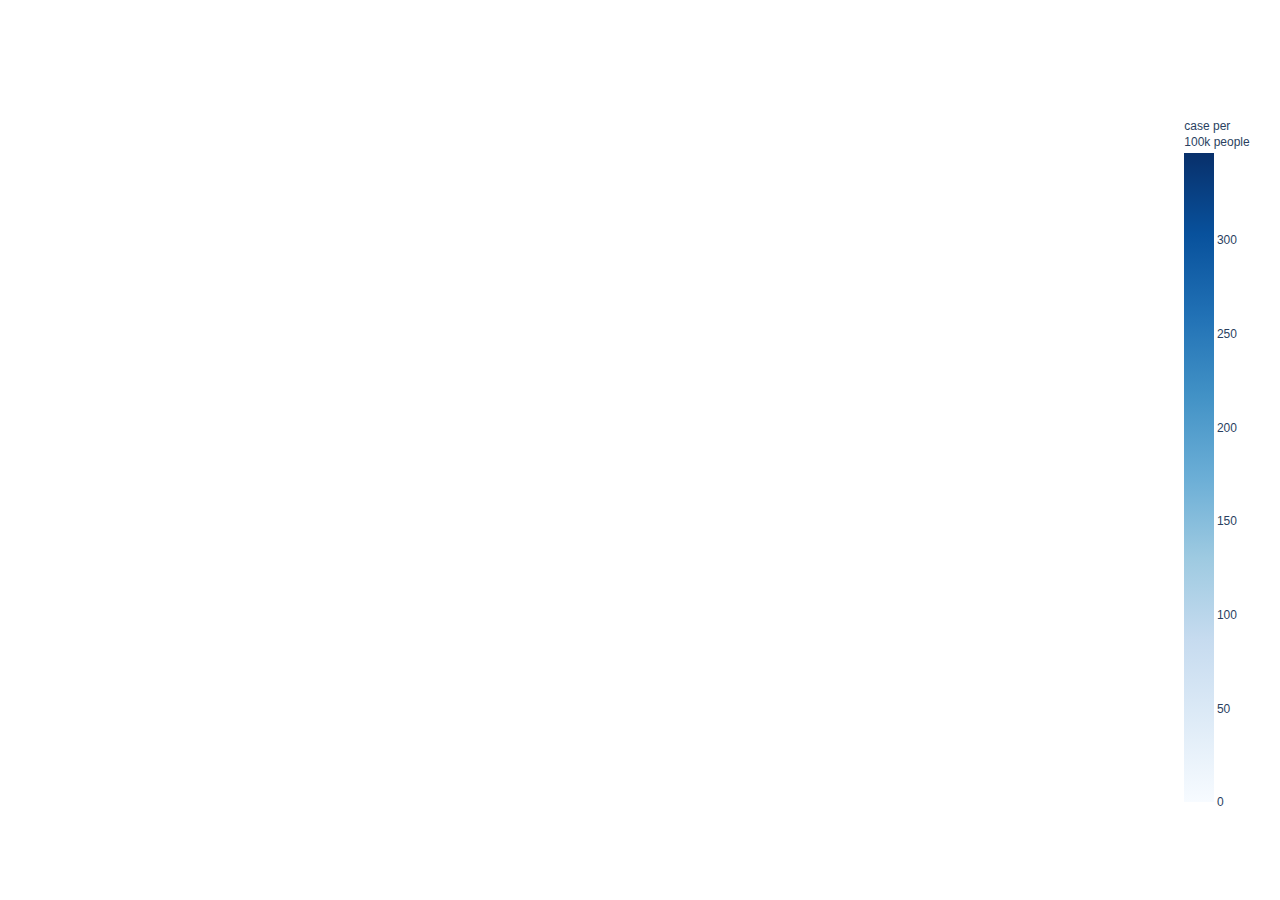
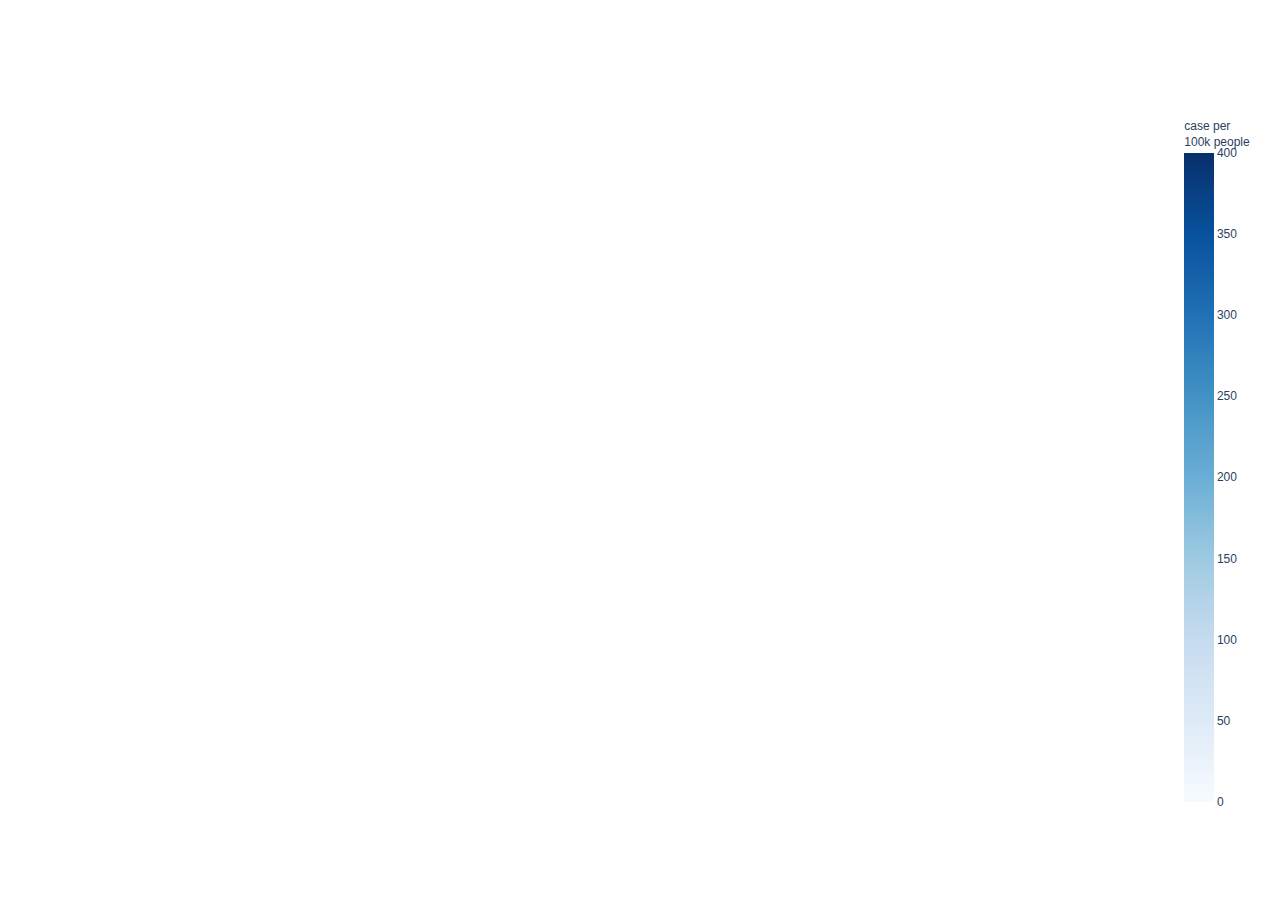
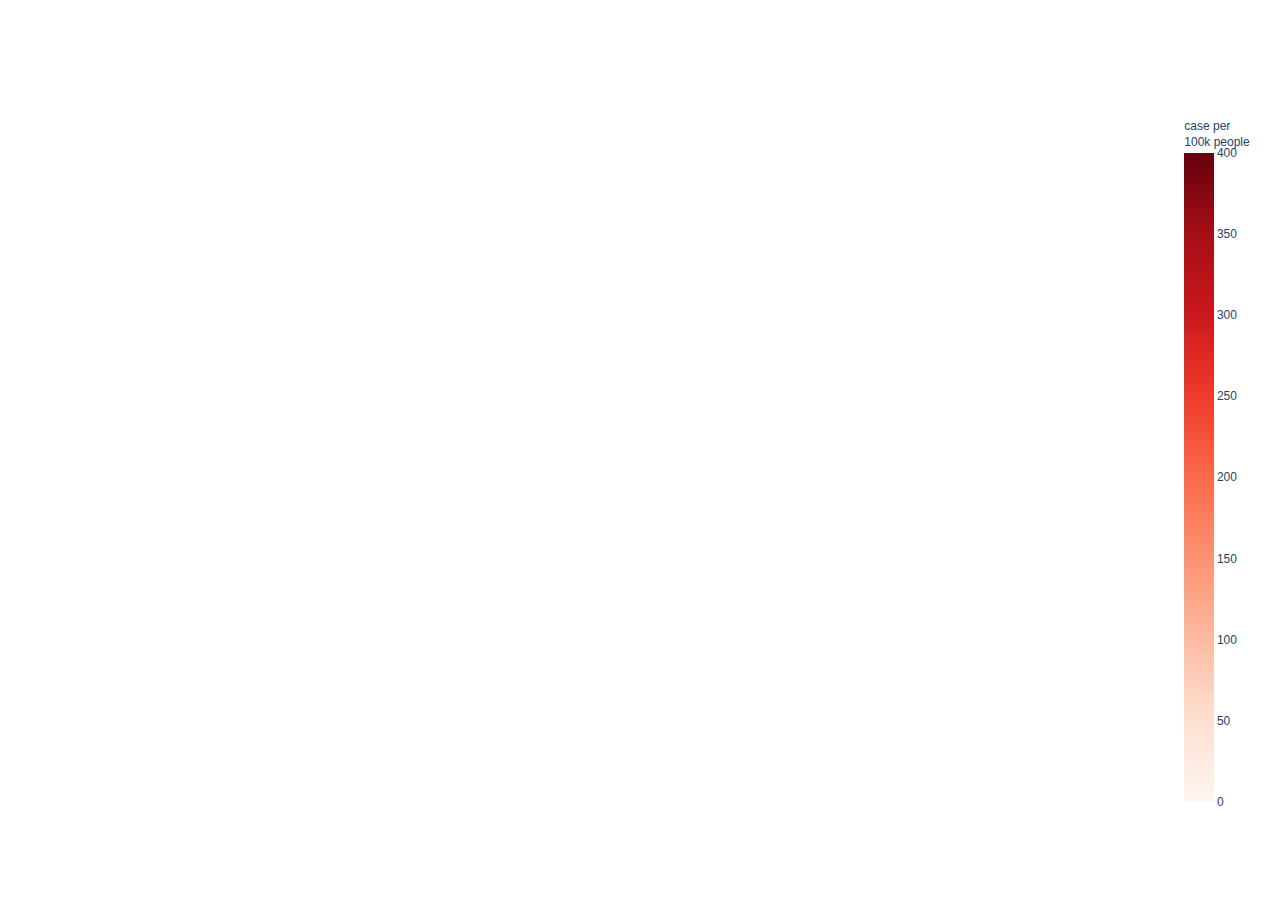
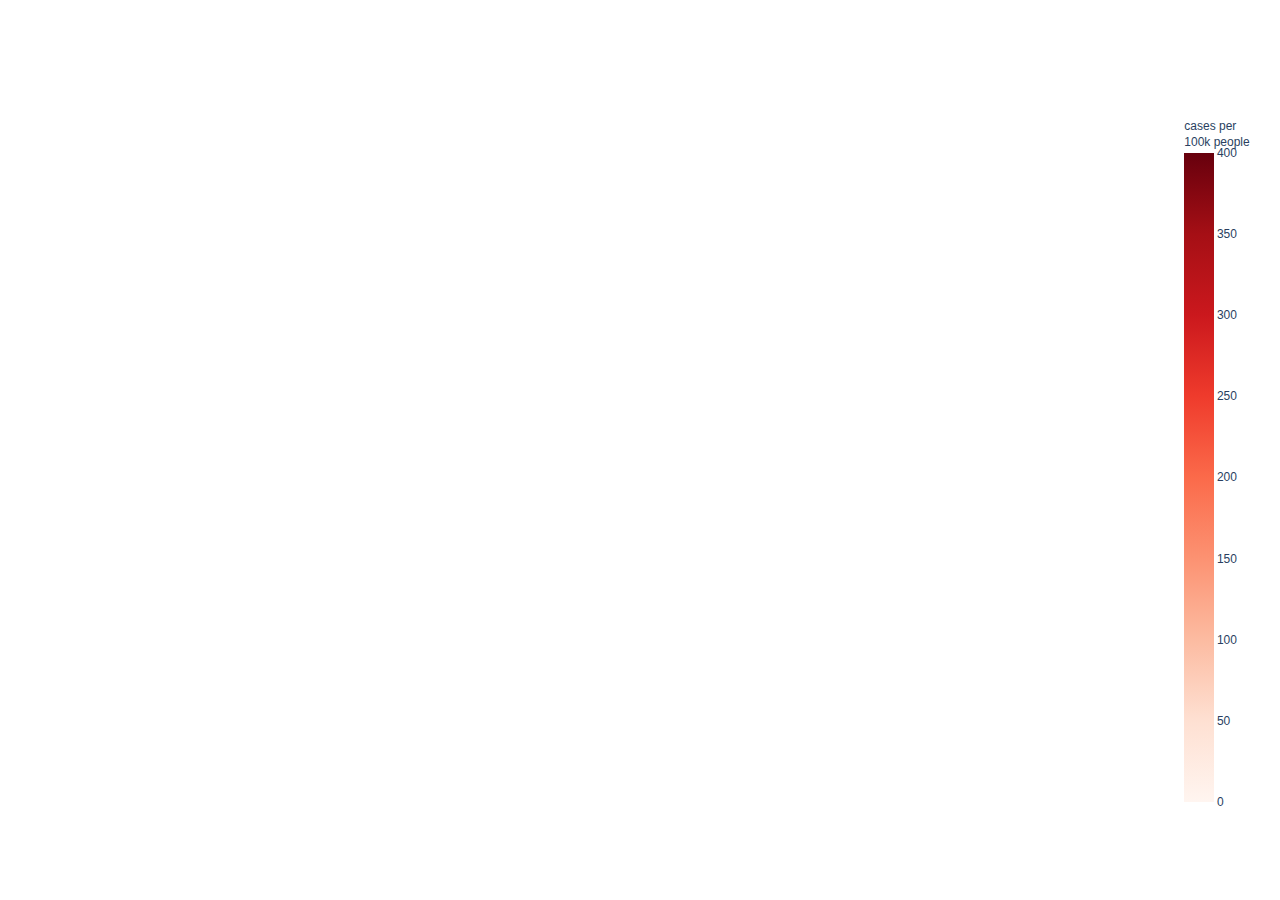
